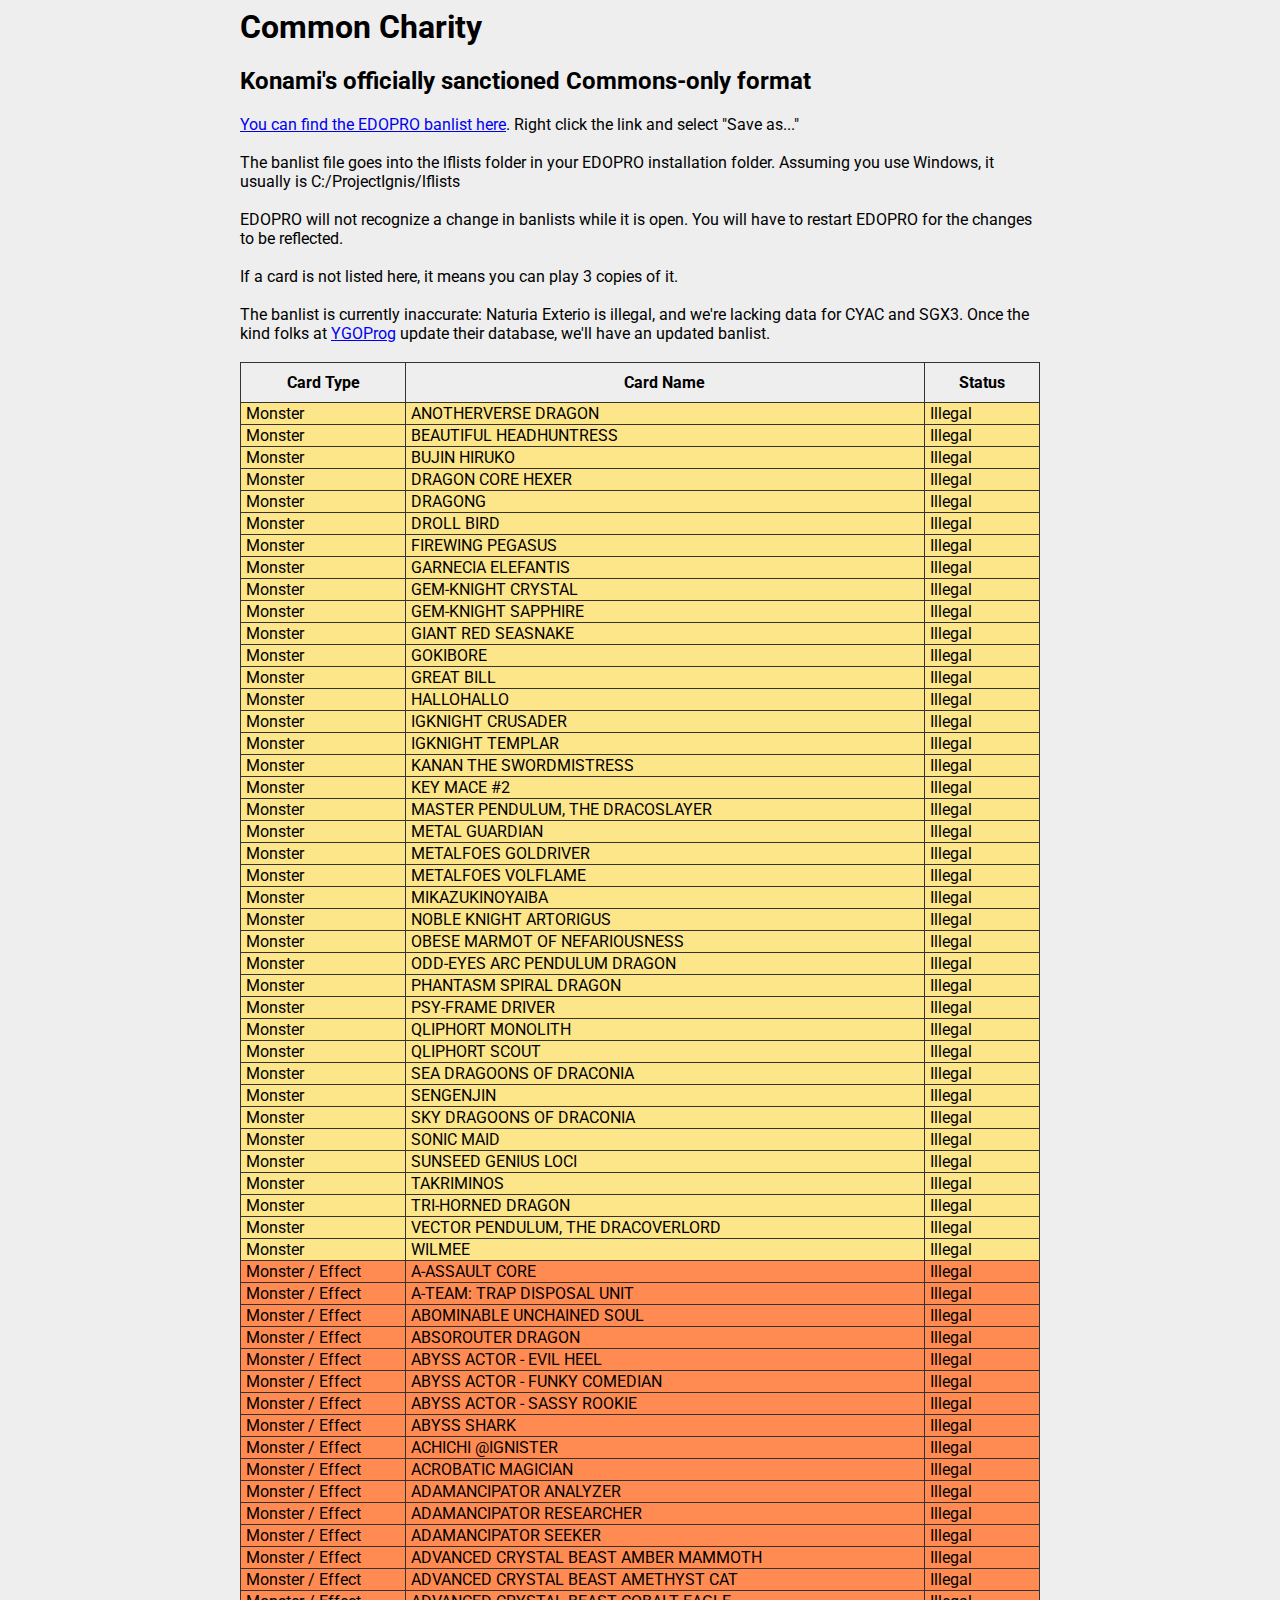
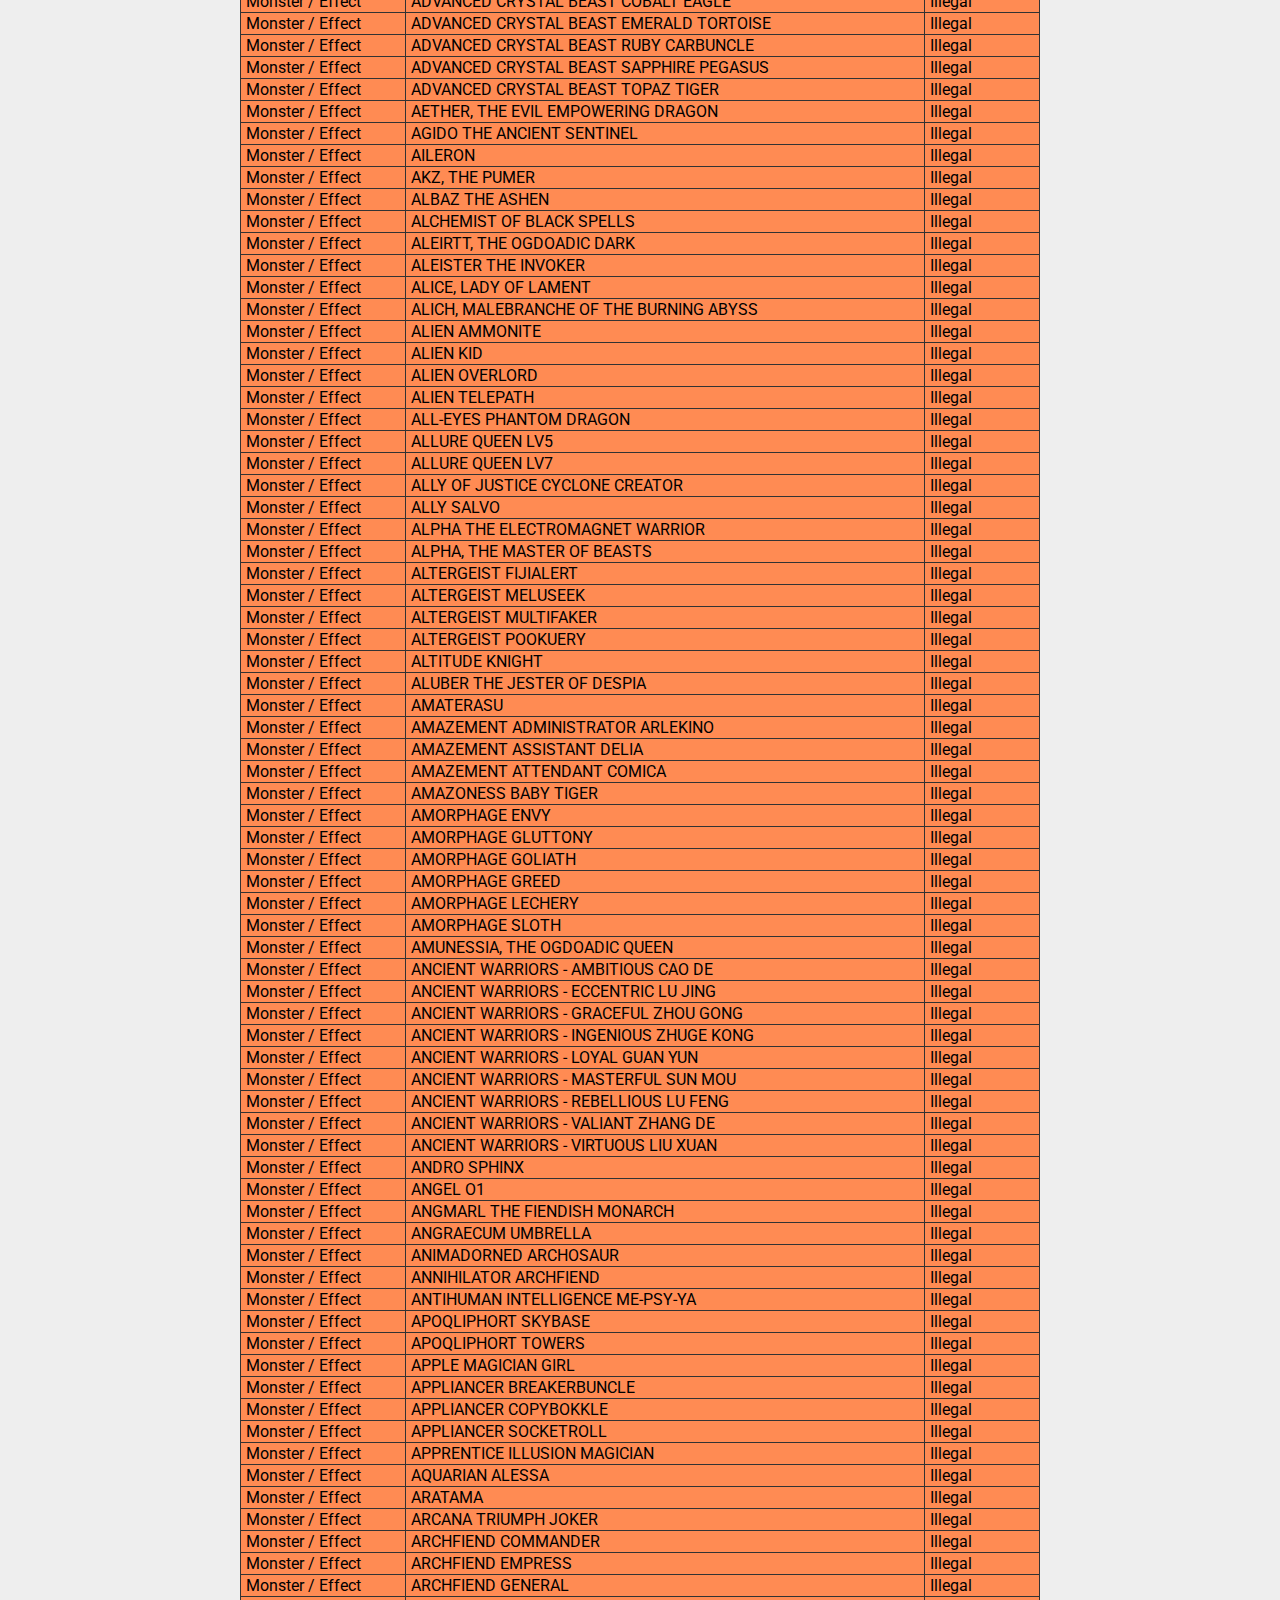
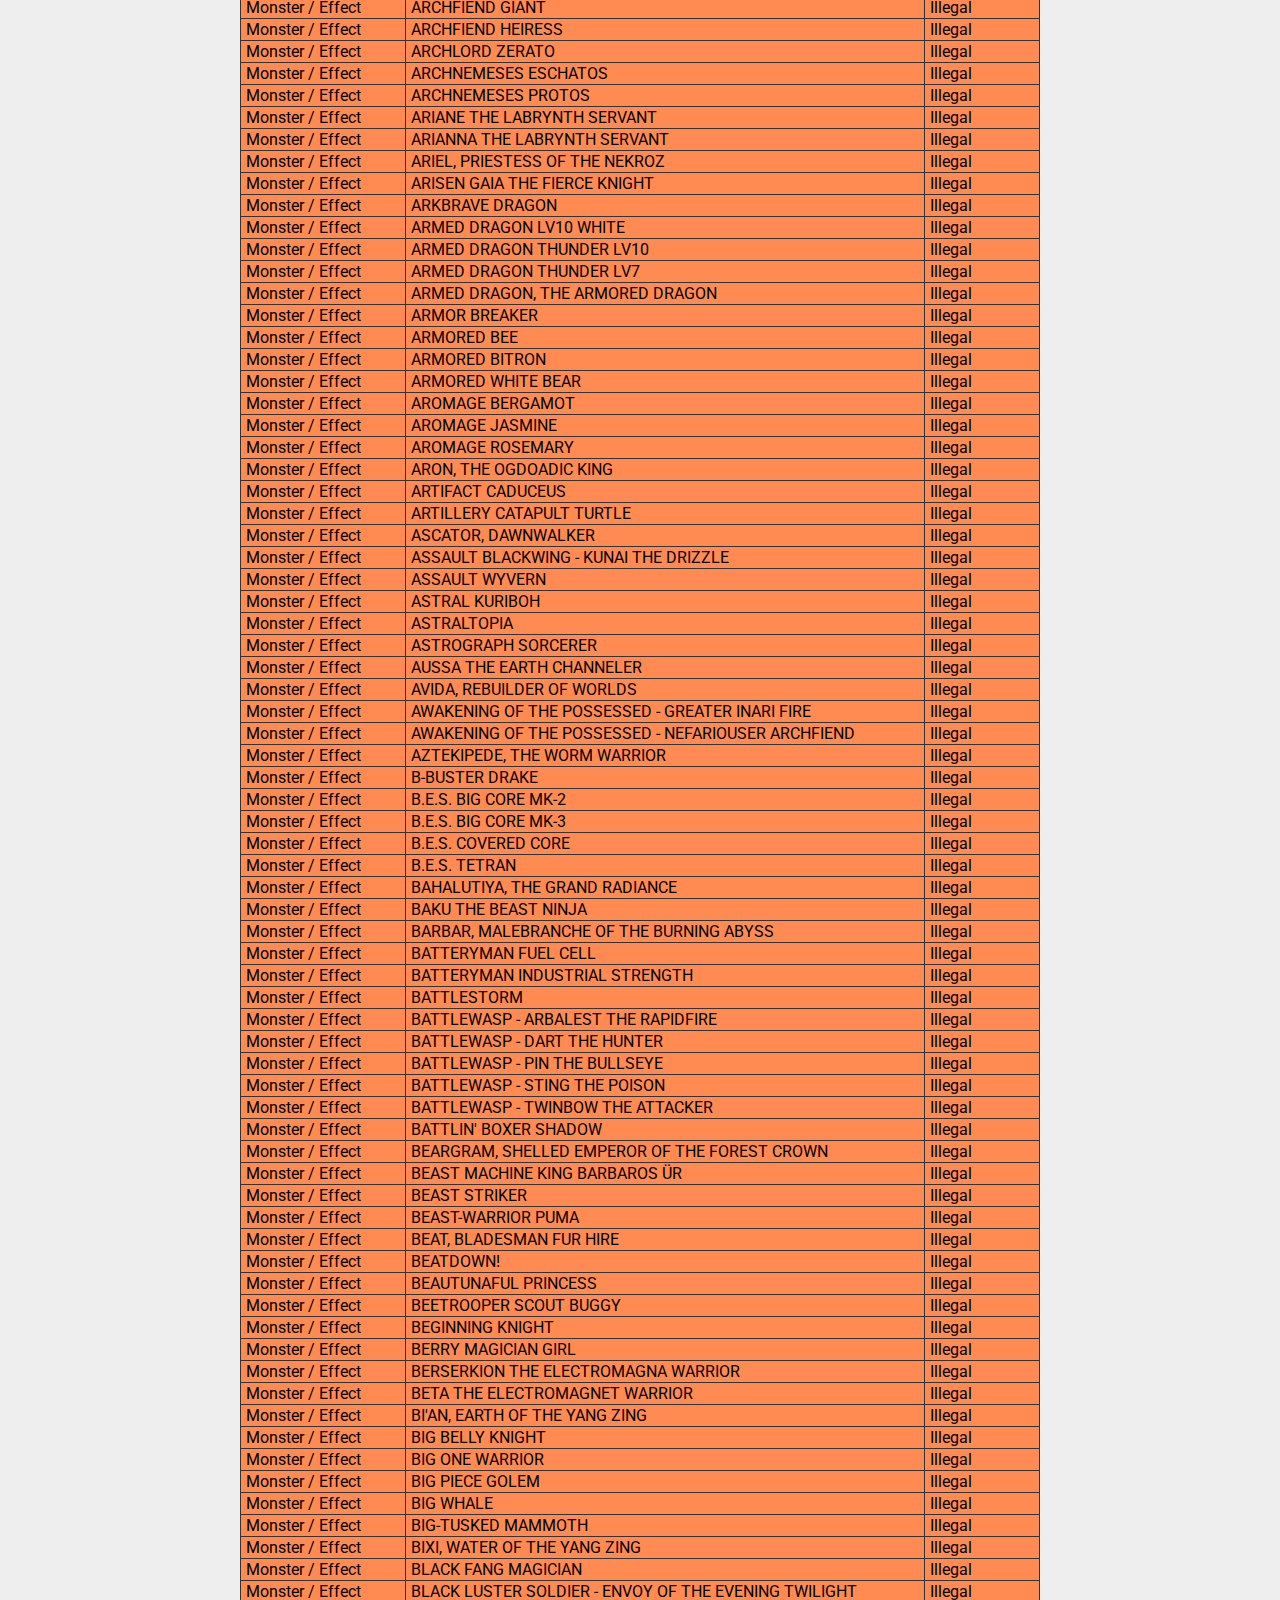
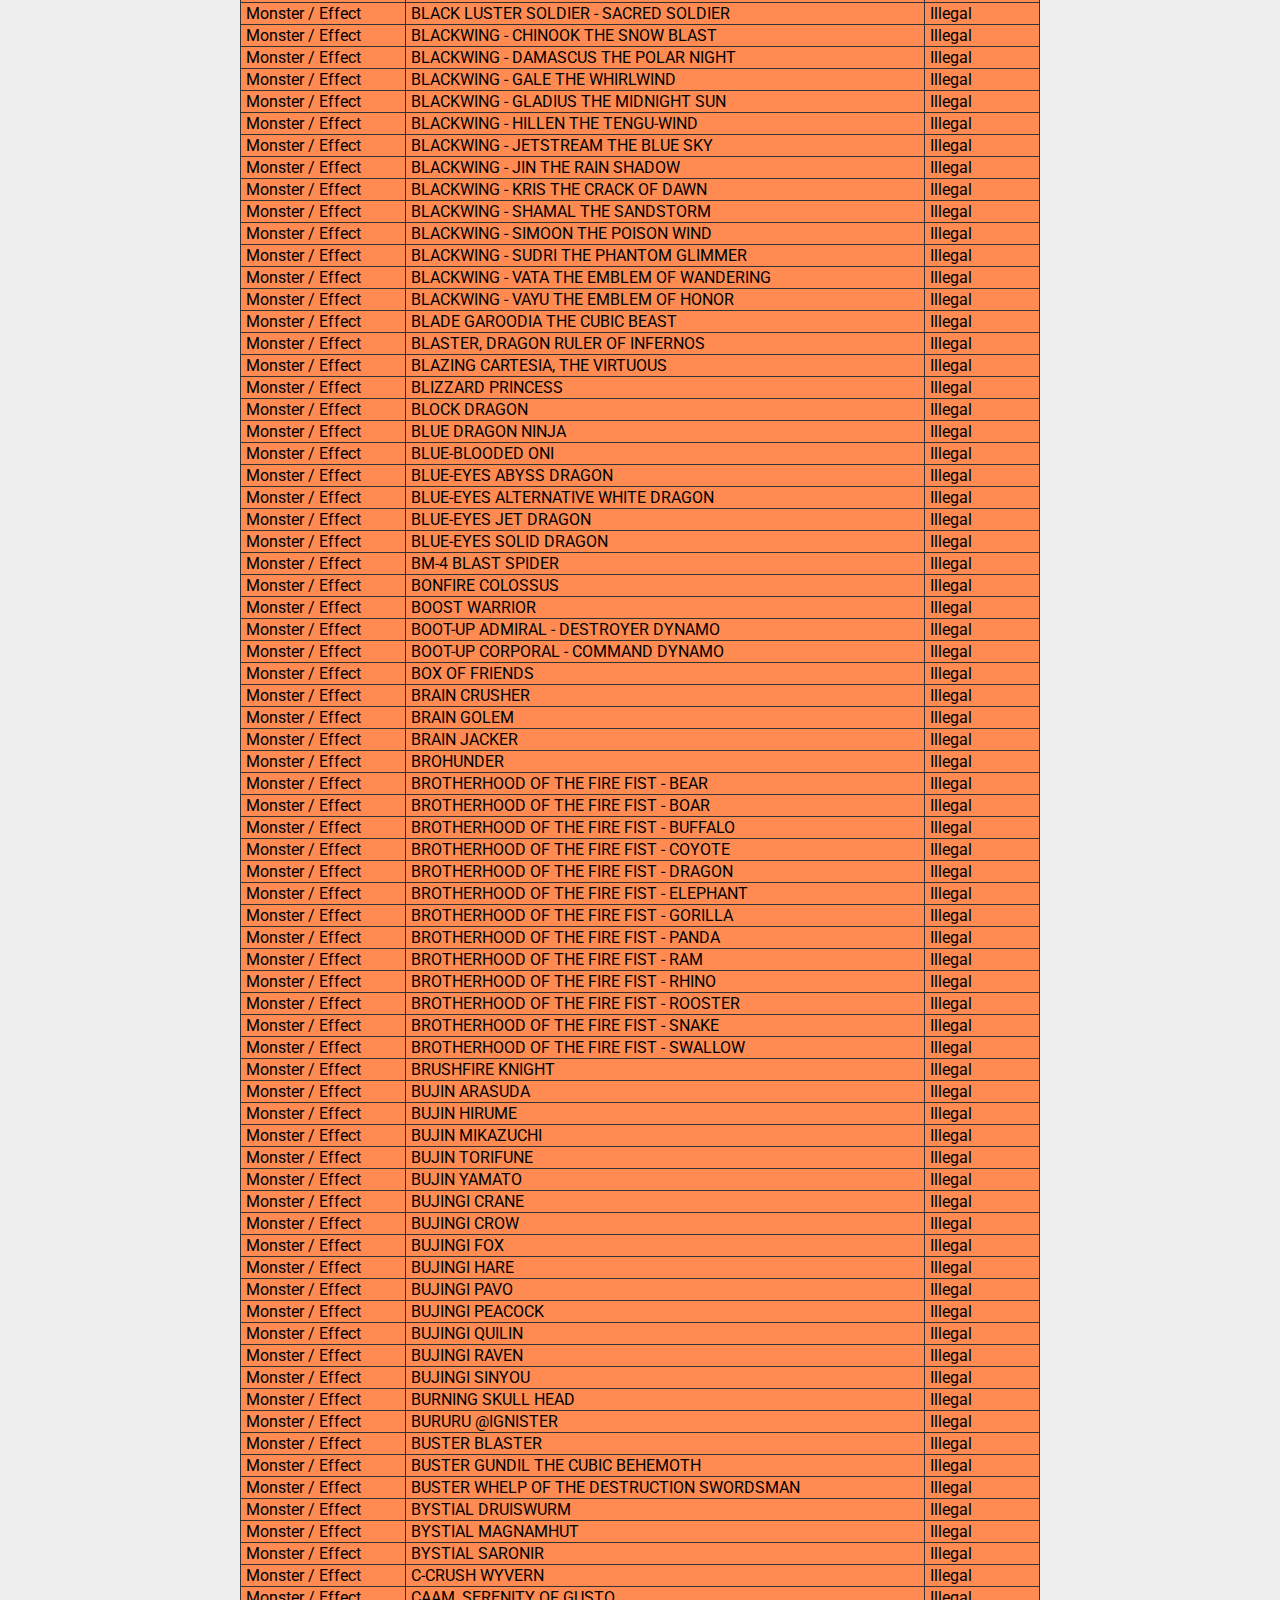
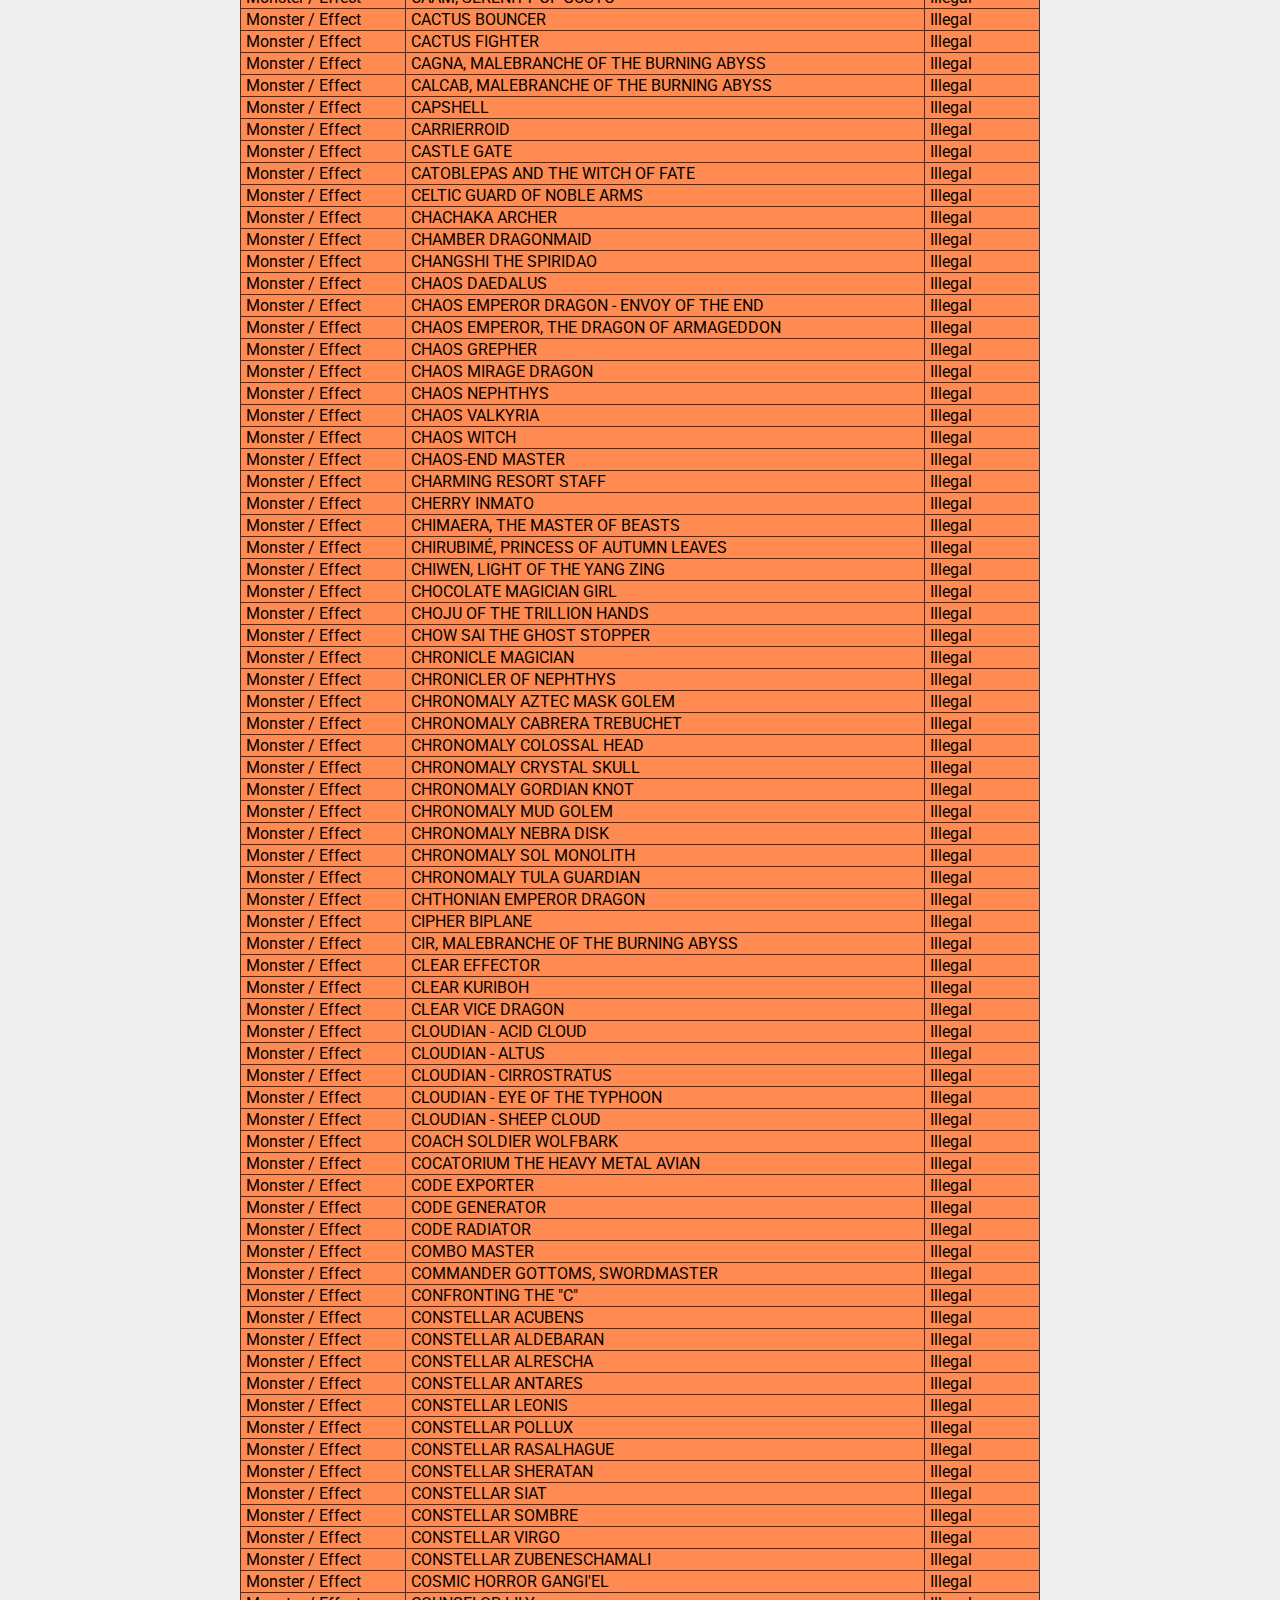
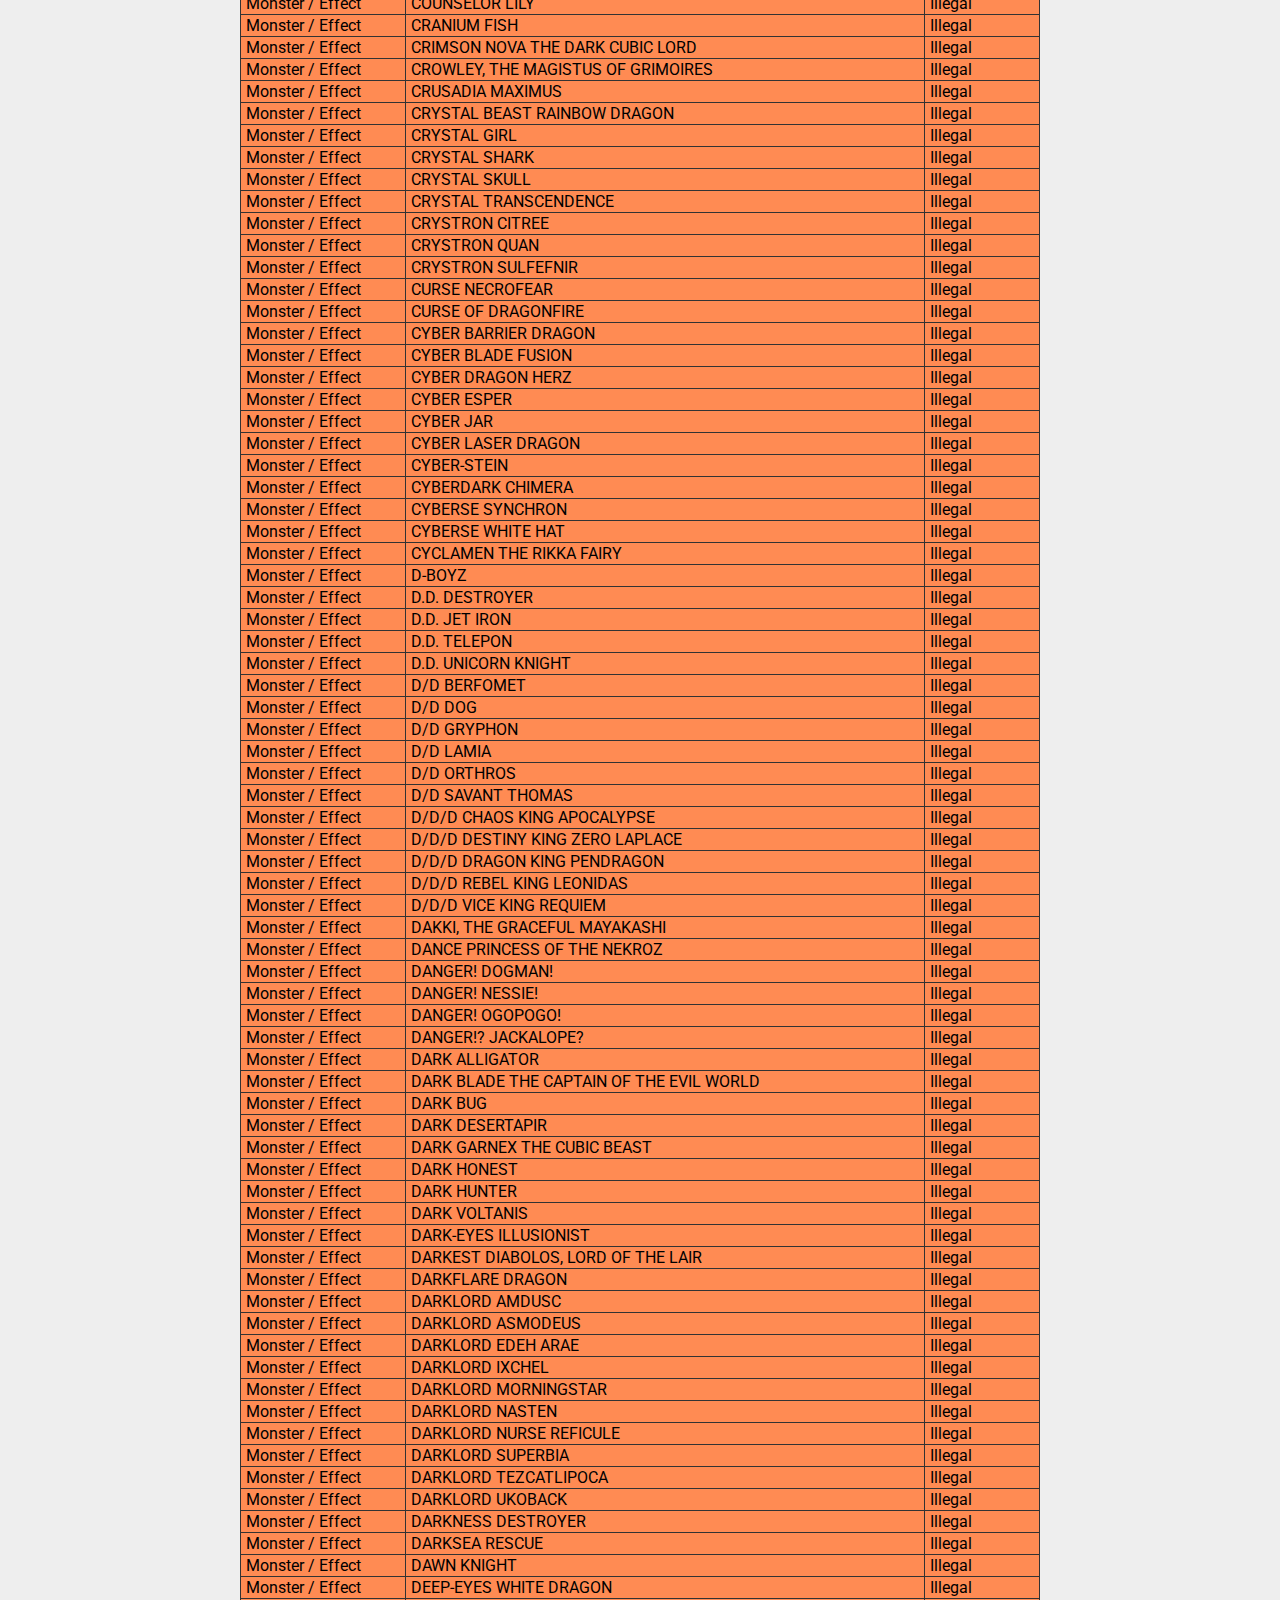
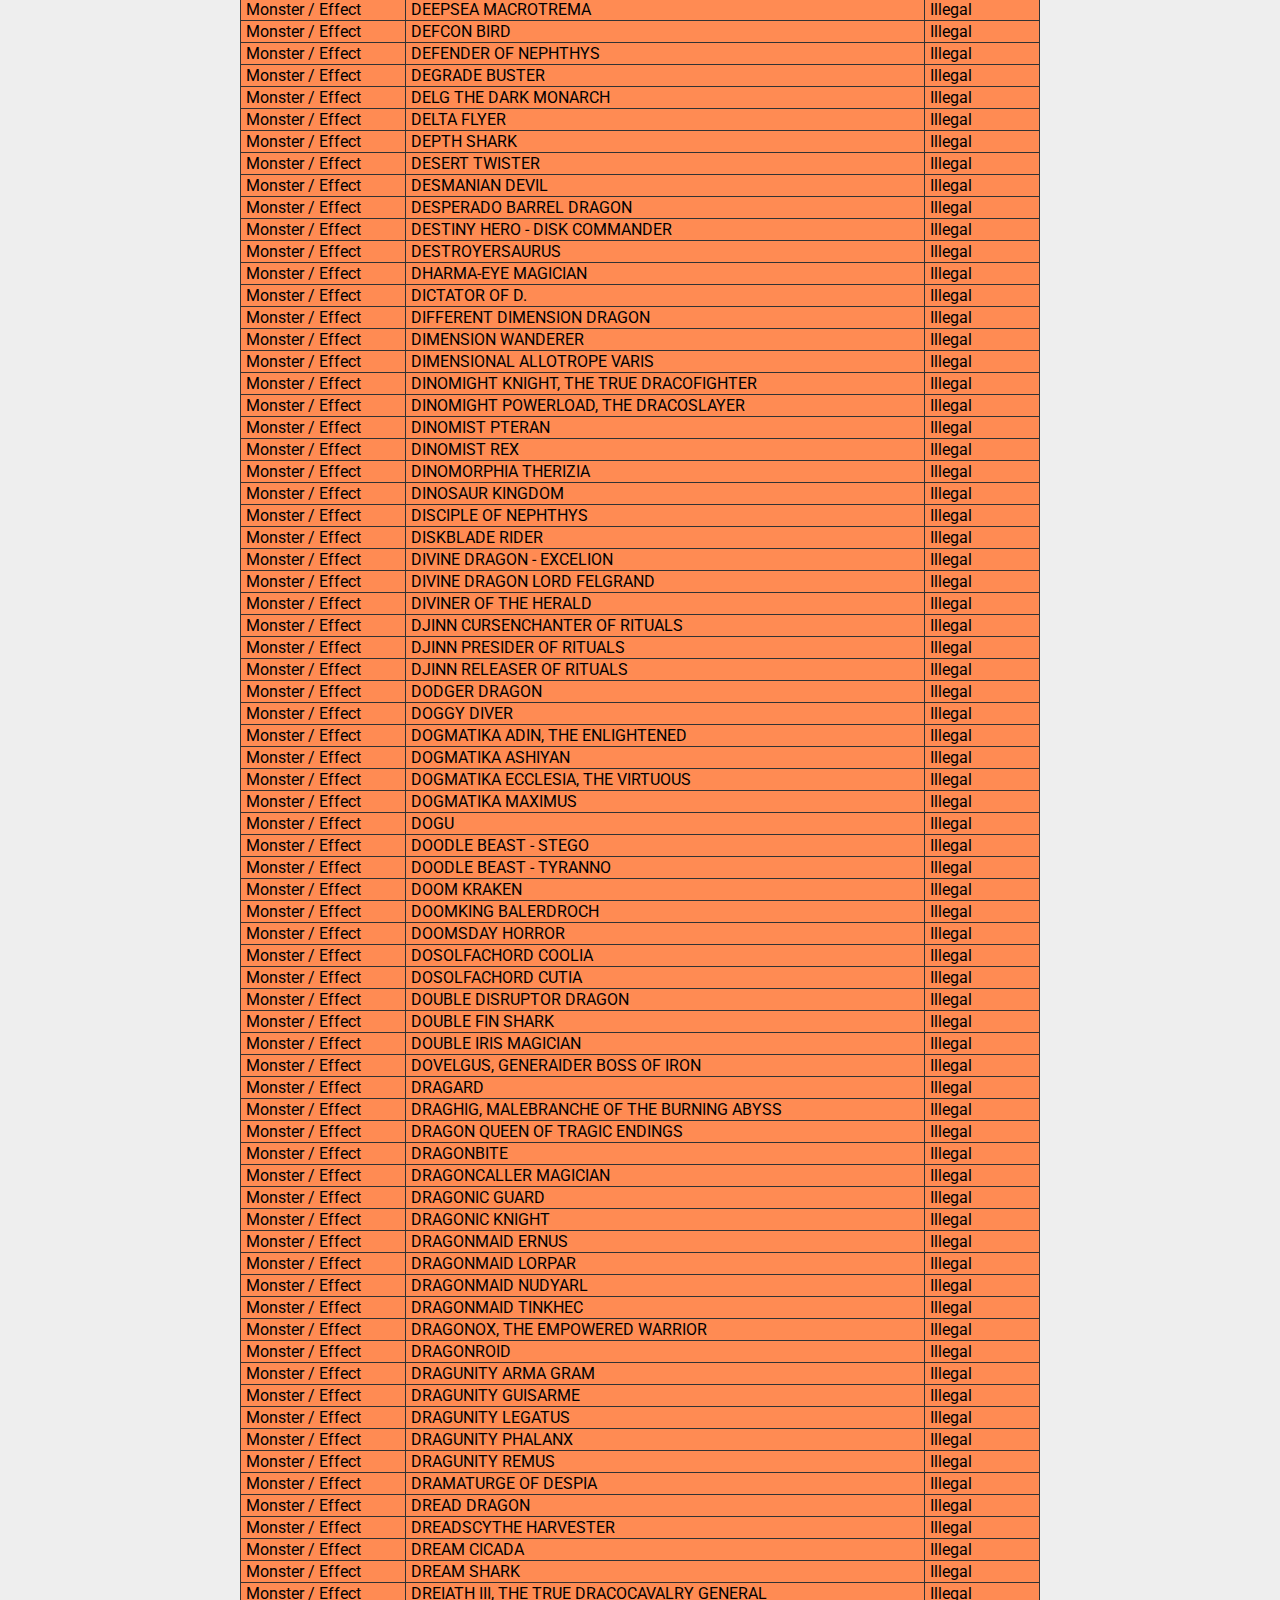
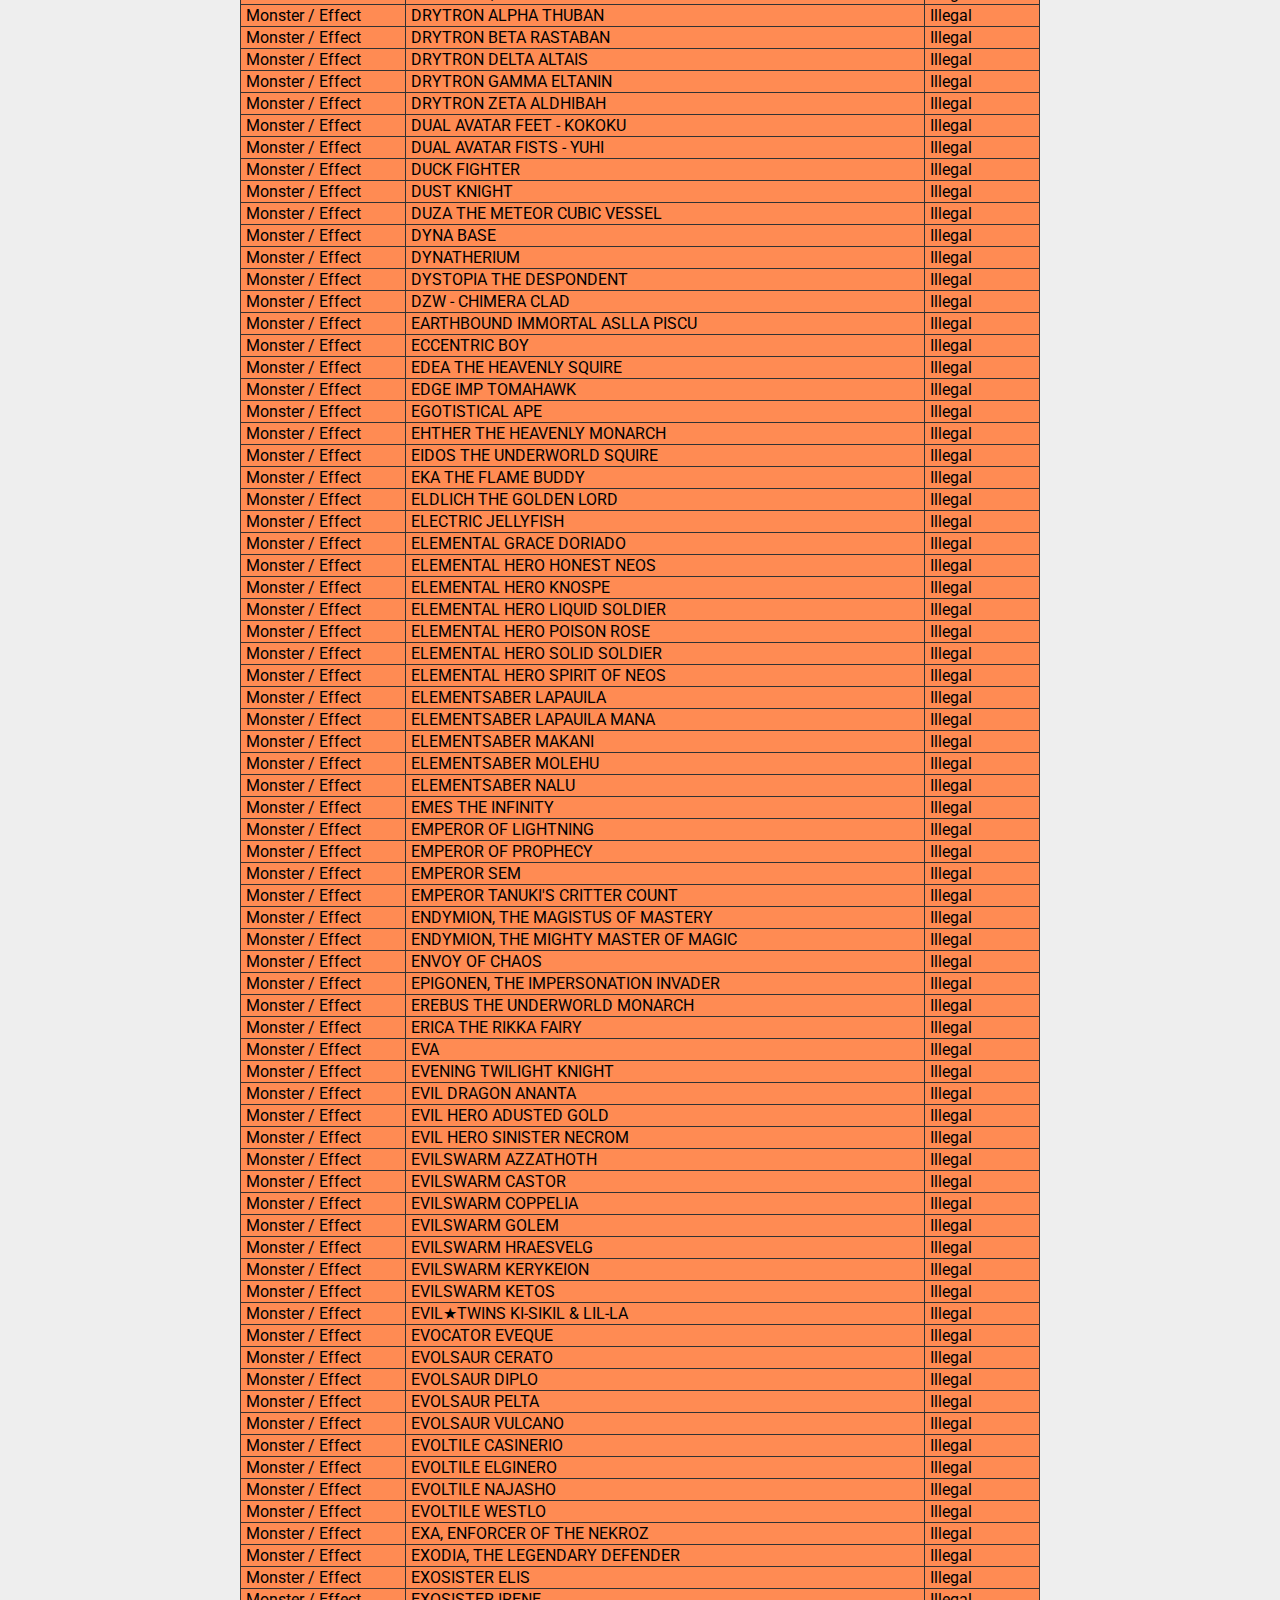
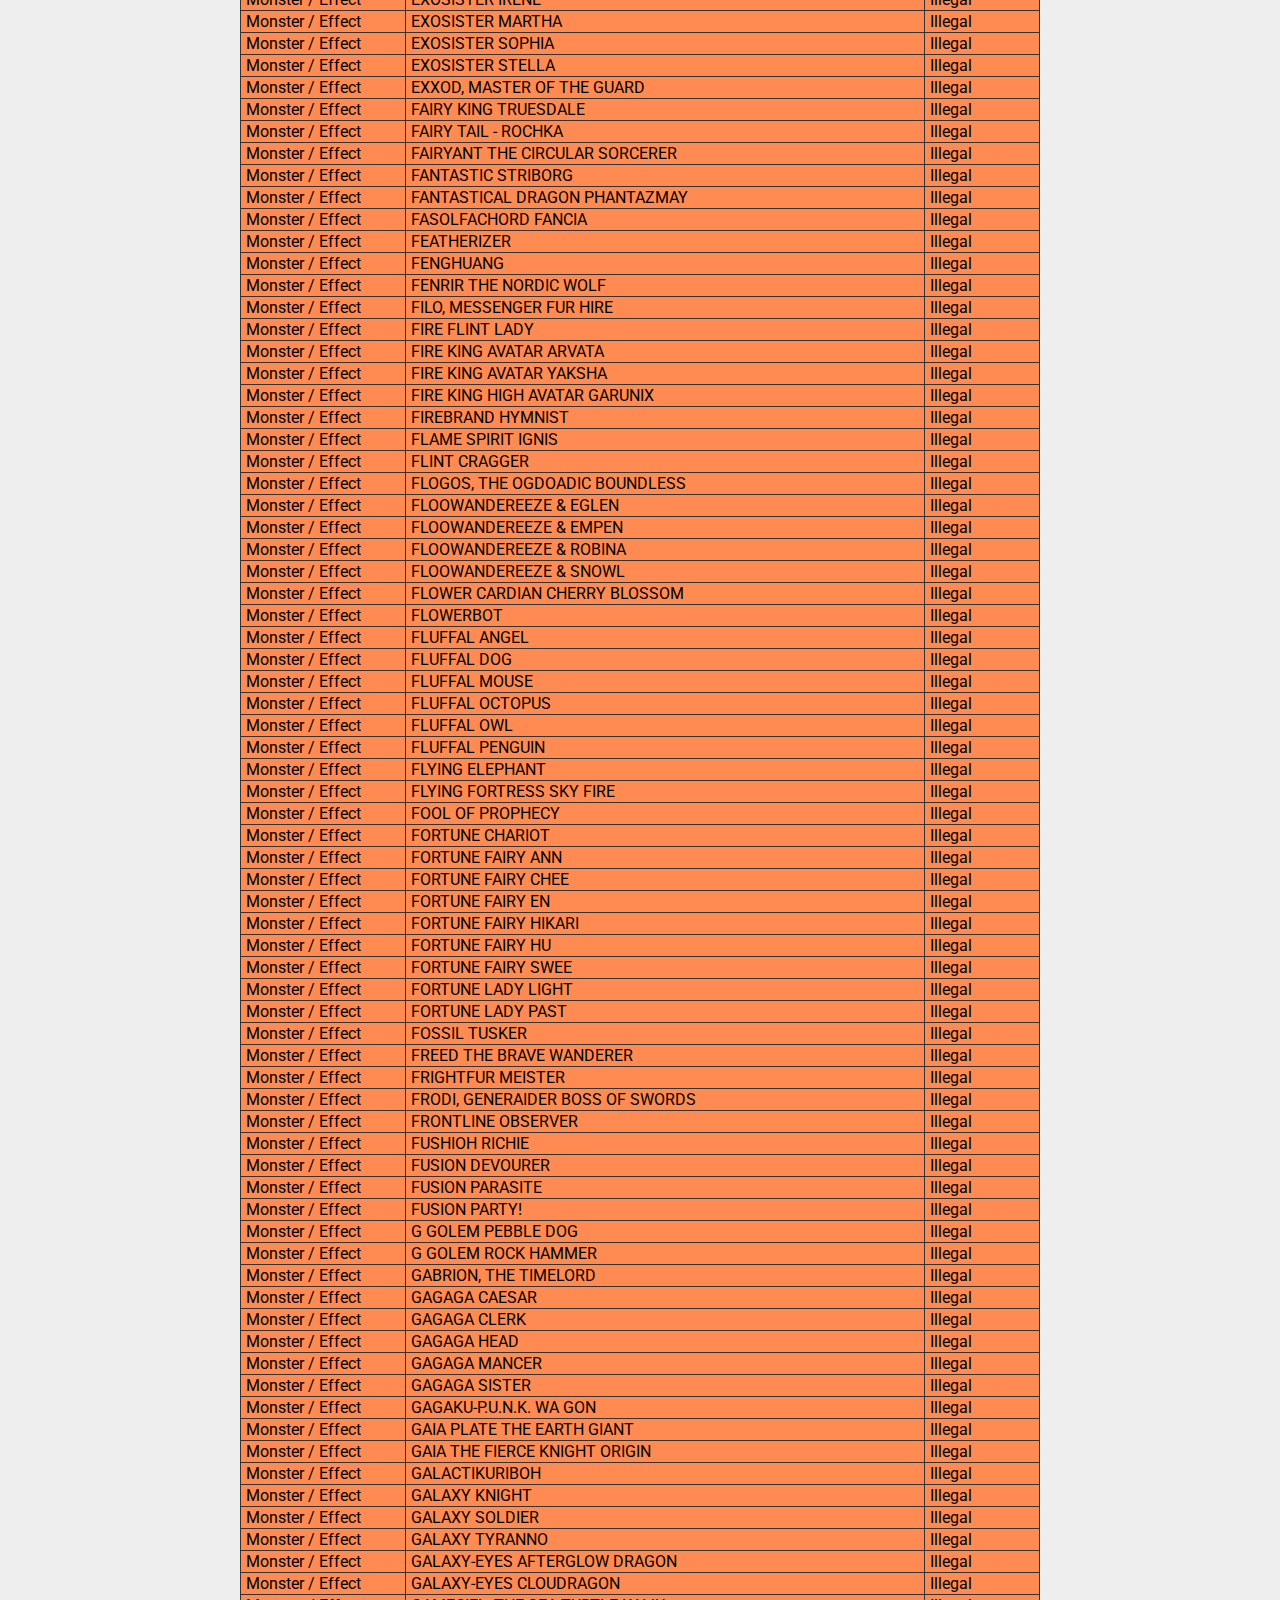
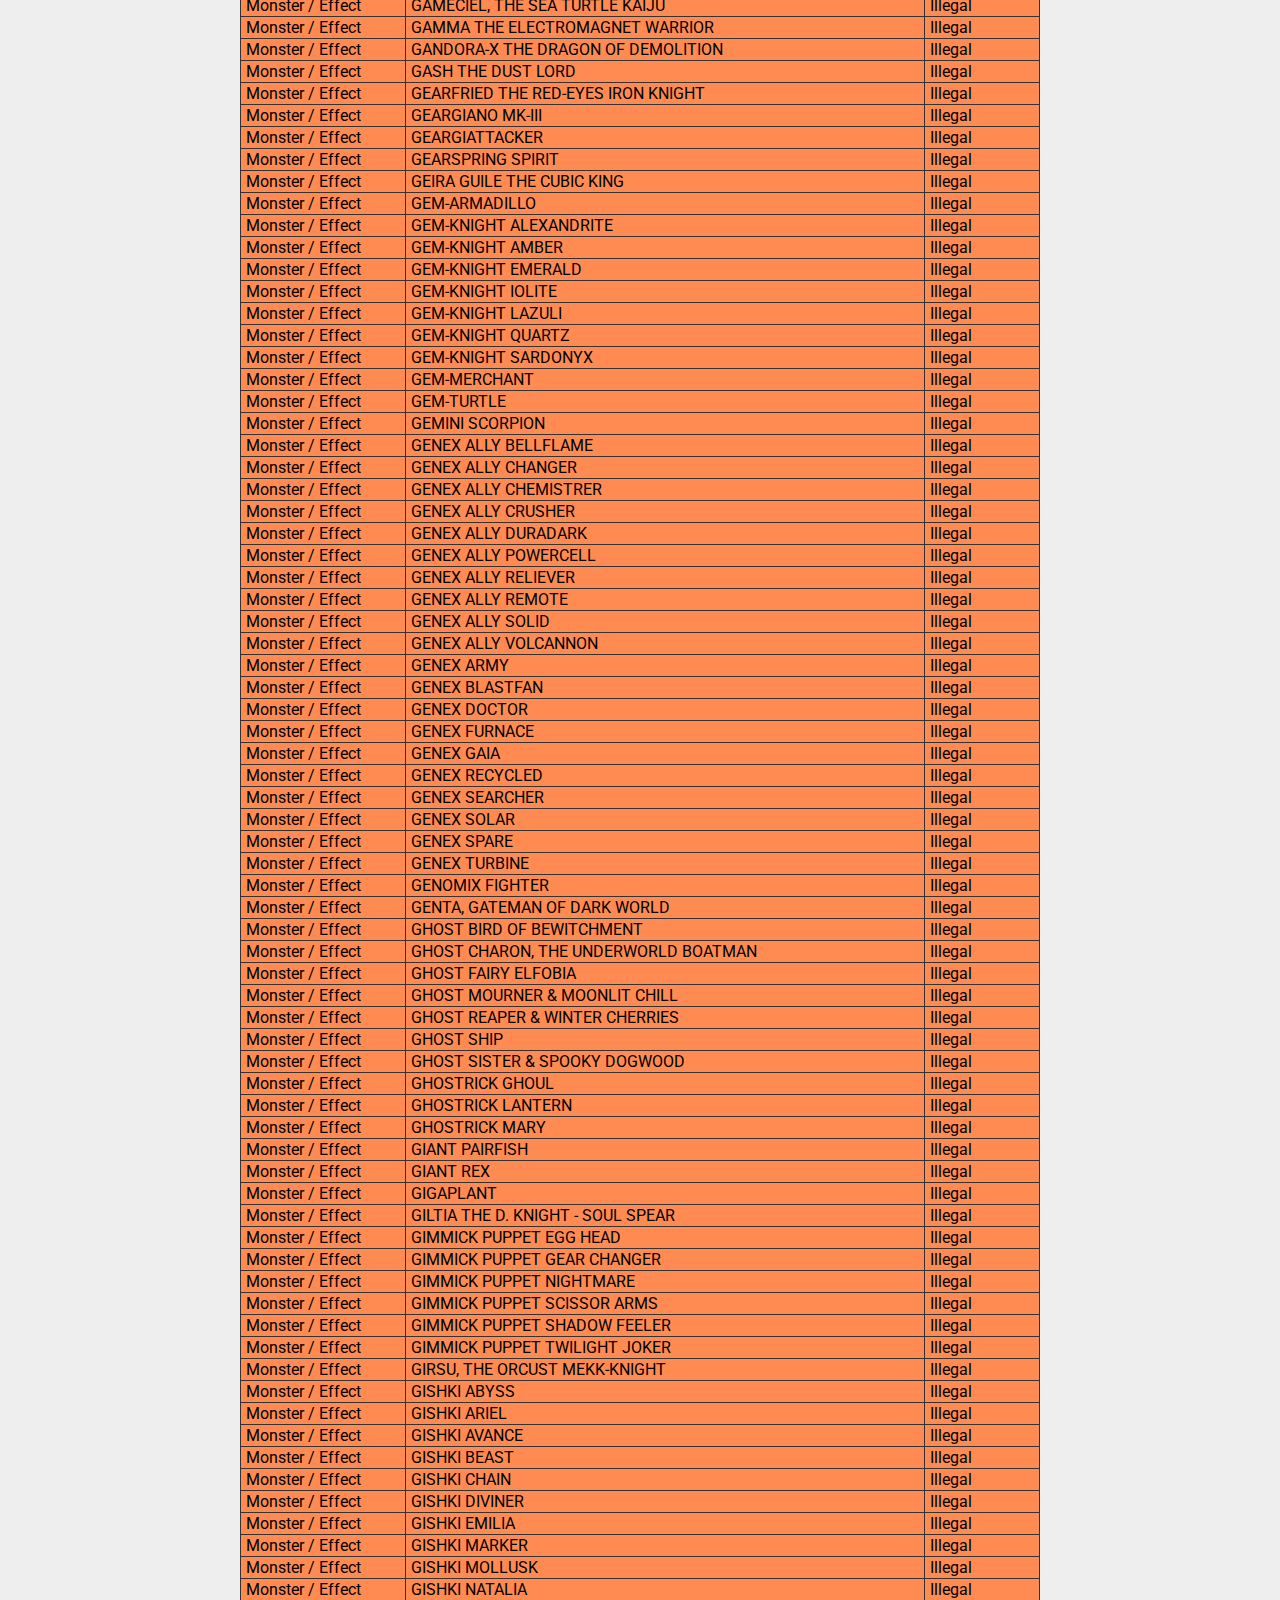
==== index.html @ 559e2112 "Added YGOPROG ad" ====
<html lang="en-US">
<head>
	<title>Common Charity Forbidden & Limited list</title>
	<link rel='stylesheet' id='yugioh-style-patch-css'  href='docs/yugioh.css' type='text/css' media='all' />
	<link rel="stylesheet" href="https://fonts.googleapis.com/css?family=Roboto">
</head>
<style>
body {
  background: #EEE;
  font-family: "Roboto", sans-serif;
}
.content {
  max-width: 800px;
  margin: auto;
}
table{
  border: 1px solid black;
  border-spacing: 0;
  border-collapse: collapse;	
}
</style>
<div class="content">
<h1>Common Charity</h1>
<h2>Konami's officially sanctioned Commons-only format</h2>

<a href="docs/lflist/common_charity.lflist.conf" download="cc">You can find the EDOPRO banlist here</a>. Right click the link and select "Save as..."

</br></br>
The banlist file goes into the lflists folder in your EDOPRO installation folder. Assuming you use Windows, it usually is C:/ProjectIgnis/lflists

</br></br>
EDOPRO will not recognize a change in banlists while it is open. You will have to restart EDOPRO for the changes to be reflected.

</br></br>
If a card is not listed here, it means you can play 3 copies of it.

</br></br>
The banlist is currently inaccurate: Naturia Exterio is illegal, and we're lacking data for CYAC and SGX3. Once the kind folks at <a href="ygoprog.com">YGOProg</a> update their database, we'll have an updated banlist.

</br></br><table class="cardlist centertable" align="center">
	<tr align="center" class="cardlist_atitle">
	  <td width="180" height="40"><strong>Card Type</strong></td>
	  <td width="600"><strong>Card Name</strong></td>
	  <td width="120" align="center"><strong>Status</strong></td>
	</tr><tr class="cardlist_monster">
    <td>Monster</td>
    <td>ANOTHERVERSE DRAGON</td>
    <td>Illegal</td>
</tr><tr class="cardlist_monster">
    <td>Monster</td>
    <td>BEAUTIFUL HEADHUNTRESS</td>
    <td>Illegal</td>
</tr><tr class="cardlist_monster">
    <td>Monster</td>
    <td>BUJIN HIRUKO</td>
    <td>Illegal</td>
</tr><tr class="cardlist_monster">
    <td>Monster</td>
    <td>DRAGON CORE HEXER</td>
    <td>Illegal</td>
</tr><tr class="cardlist_monster">
    <td>Monster</td>
    <td>DRAGONG</td>
    <td>Illegal</td>
</tr><tr class="cardlist_monster">
    <td>Monster</td>
    <td>DROLL BIRD</td>
    <td>Illegal</td>
</tr><tr class="cardlist_monster">
    <td>Monster</td>
    <td>FIREWING PEGASUS</td>
    <td>Illegal</td>
</tr><tr class="cardlist_monster">
    <td>Monster</td>
    <td>GARNECIA ELEFANTIS</td>
    <td>Illegal</td>
</tr><tr class="cardlist_monster">
    <td>Monster</td>
    <td>GEM-KNIGHT CRYSTAL</td>
    <td>Illegal</td>
</tr><tr class="cardlist_monster">
    <td>Monster</td>
    <td>GEM-KNIGHT SAPPHIRE</td>
    <td>Illegal</td>
</tr><tr class="cardlist_monster">
    <td>Monster</td>
    <td>GIANT RED SEASNAKE</td>
    <td>Illegal</td>
</tr><tr class="cardlist_monster">
    <td>Monster</td>
    <td>GOKIBORE</td>
    <td>Illegal</td>
</tr><tr class="cardlist_monster">
    <td>Monster</td>
    <td>GREAT BILL</td>
    <td>Illegal</td>
</tr><tr class="cardlist_monster">
    <td>Monster</td>
    <td>HALLOHALLO</td>
    <td>Illegal</td>
</tr><tr class="cardlist_monster">
    <td>Monster</td>
    <td>IGKNIGHT CRUSADER</td>
    <td>Illegal</td>
</tr><tr class="cardlist_monster">
    <td>Monster</td>
    <td>IGKNIGHT TEMPLAR</td>
    <td>Illegal</td>
</tr><tr class="cardlist_monster">
    <td>Monster</td>
    <td>KANAN THE SWORDMISTRESS</td>
    <td>Illegal</td>
</tr><tr class="cardlist_monster">
    <td>Monster</td>
    <td>KEY MACE #2</td>
    <td>Illegal</td>
</tr><tr class="cardlist_monster">
    <td>Monster</td>
    <td>MASTER PENDULUM, THE DRACOSLAYER</td>
    <td>Illegal</td>
</tr><tr class="cardlist_monster">
    <td>Monster</td>
    <td>METAL GUARDIAN</td>
    <td>Illegal</td>
</tr><tr class="cardlist_monster">
    <td>Monster</td>
    <td>METALFOES GOLDRIVER</td>
    <td>Illegal</td>
</tr><tr class="cardlist_monster">
    <td>Monster</td>
    <td>METALFOES VOLFLAME</td>
    <td>Illegal</td>
</tr><tr class="cardlist_monster">
    <td>Monster</td>
    <td>MIKAZUKINOYAIBA</td>
    <td>Illegal</td>
</tr><tr class="cardlist_monster">
    <td>Monster</td>
    <td>NOBLE KNIGHT ARTORIGUS</td>
    <td>Illegal</td>
</tr><tr class="cardlist_monster">
    <td>Monster</td>
    <td>OBESE MARMOT OF NEFARIOUSNESS</td>
    <td>Illegal</td>
</tr><tr class="cardlist_monster">
    <td>Monster</td>
    <td>ODD-EYES ARC PENDULUM DRAGON</td>
    <td>Illegal</td>
</tr><tr class="cardlist_monster">
    <td>Monster</td>
    <td>PHANTASM SPIRAL DRAGON</td>
    <td>Illegal</td>
</tr><tr class="cardlist_monster">
    <td>Monster</td>
    <td>PSY-FRAME DRIVER</td>
    <td>Illegal</td>
</tr><tr class="cardlist_monster">
    <td>Monster</td>
    <td>QLIPHORT MONOLITH</td>
    <td>Illegal</td>
</tr><tr class="cardlist_monster">
    <td>Monster</td>
    <td>QLIPHORT SCOUT</td>
    <td>Illegal</td>
</tr><tr class="cardlist_monster">
    <td>Monster</td>
    <td>SEA DRAGOONS OF DRACONIA</td>
    <td>Illegal</td>
</tr><tr class="cardlist_monster">
    <td>Monster</td>
    <td>SENGENJIN</td>
    <td>Illegal</td>
</tr><tr class="cardlist_monster">
    <td>Monster</td>
    <td>SKY DRAGOONS OF DRACONIA</td>
    <td>Illegal</td>
</tr><tr class="cardlist_monster">
    <td>Monster</td>
    <td>SONIC MAID</td>
    <td>Illegal</td>
</tr><tr class="cardlist_monster">
    <td>Monster</td>
    <td>SUNSEED GENIUS LOCI</td>
    <td>Illegal</td>
</tr><tr class="cardlist_monster">
    <td>Monster</td>
    <td>TAKRIMINOS</td>
    <td>Illegal</td>
</tr><tr class="cardlist_monster">
    <td>Monster</td>
    <td>TRI-HORNED DRAGON</td>
    <td>Illegal</td>
</tr><tr class="cardlist_monster">
    <td>Monster</td>
    <td>VECTOR PENDULUM, THE DRACOVERLORD</td>
    <td>Illegal</td>
</tr><tr class="cardlist_monster">
    <td>Monster</td>
    <td>WILMEE</td>
    <td>Illegal</td>
</tr><tr class="cardlist_effect">
    <td>Monster / Effect</td>
    <td>A-ASSAULT CORE</td>
    <td>Illegal</td>
</tr><tr class="cardlist_effect">
    <td>Monster / Effect</td>
    <td>A-TEAM: TRAP DISPOSAL UNIT</td>
    <td>Illegal</td>
</tr><tr class="cardlist_effect">
    <td>Monster / Effect</td>
    <td>ABOMINABLE UNCHAINED SOUL</td>
    <td>Illegal</td>
</tr><tr class="cardlist_effect">
    <td>Monster / Effect</td>
    <td>ABSOROUTER DRAGON</td>
    <td>Illegal</td>
</tr><tr class="cardlist_effect">
    <td>Monster / Effect</td>
    <td>ABYSS ACTOR - EVIL HEEL</td>
    <td>Illegal</td>
</tr><tr class="cardlist_effect">
    <td>Monster / Effect</td>
    <td>ABYSS ACTOR - FUNKY COMEDIAN</td>
    <td>Illegal</td>
</tr><tr class="cardlist_effect">
    <td>Monster / Effect</td>
    <td>ABYSS ACTOR - SASSY ROOKIE</td>
    <td>Illegal</td>
</tr><tr class="cardlist_effect">
    <td>Monster / Effect</td>
    <td>ABYSS SHARK</td>
    <td>Illegal</td>
</tr><tr class="cardlist_effect">
    <td>Monster / Effect</td>
    <td>ACHICHI @IGNISTER</td>
    <td>Illegal</td>
</tr><tr class="cardlist_effect">
    <td>Monster / Effect</td>
    <td>ACROBATIC MAGICIAN</td>
    <td>Illegal</td>
</tr><tr class="cardlist_effect">
    <td>Monster / Effect</td>
    <td>ADAMANCIPATOR ANALYZER</td>
    <td>Illegal</td>
</tr><tr class="cardlist_effect">
    <td>Monster / Effect</td>
    <td>ADAMANCIPATOR RESEARCHER</td>
    <td>Illegal</td>
</tr><tr class="cardlist_effect">
    <td>Monster / Effect</td>
    <td>ADAMANCIPATOR SEEKER</td>
    <td>Illegal</td>
</tr><tr class="cardlist_effect">
    <td>Monster / Effect</td>
    <td>ADVANCED CRYSTAL BEAST AMBER MAMMOTH</td>
    <td>Illegal</td>
</tr><tr class="cardlist_effect">
    <td>Monster / Effect</td>
    <td>ADVANCED CRYSTAL BEAST AMETHYST CAT</td>
    <td>Illegal</td>
</tr><tr class="cardlist_effect">
    <td>Monster / Effect</td>
    <td>ADVANCED CRYSTAL BEAST COBALT EAGLE</td>
    <td>Illegal</td>
</tr><tr class="cardlist_effect">
    <td>Monster / Effect</td>
    <td>ADVANCED CRYSTAL BEAST EMERALD TORTOISE</td>
    <td>Illegal</td>
</tr><tr class="cardlist_effect">
    <td>Monster / Effect</td>
    <td>ADVANCED CRYSTAL BEAST RUBY CARBUNCLE</td>
    <td>Illegal</td>
</tr><tr class="cardlist_effect">
    <td>Monster / Effect</td>
    <td>ADVANCED CRYSTAL BEAST SAPPHIRE PEGASUS</td>
    <td>Illegal</td>
</tr><tr class="cardlist_effect">
    <td>Monster / Effect</td>
    <td>ADVANCED CRYSTAL BEAST TOPAZ TIGER</td>
    <td>Illegal</td>
</tr><tr class="cardlist_effect">
    <td>Monster / Effect</td>
    <td>AETHER, THE EVIL EMPOWERING DRAGON</td>
    <td>Illegal</td>
</tr><tr class="cardlist_effect">
    <td>Monster / Effect</td>
    <td>AGIDO THE ANCIENT SENTINEL</td>
    <td>Illegal</td>
</tr><tr class="cardlist_effect">
    <td>Monster / Effect</td>
    <td>AILERON</td>
    <td>Illegal</td>
</tr><tr class="cardlist_effect">
    <td>Monster / Effect</td>
    <td>AKZ, THE PUMER</td>
    <td>Illegal</td>
</tr><tr class="cardlist_effect">
    <td>Monster / Effect</td>
    <td>ALBAZ THE ASHEN</td>
    <td>Illegal</td>
</tr><tr class="cardlist_effect">
    <td>Monster / Effect</td>
    <td>ALCHEMIST OF BLACK SPELLS</td>
    <td>Illegal</td>
</tr><tr class="cardlist_effect">
    <td>Monster / Effect</td>
    <td>ALEIRTT, THE OGDOADIC DARK</td>
    <td>Illegal</td>
</tr><tr class="cardlist_effect">
    <td>Monster / Effect</td>
    <td>ALEISTER THE INVOKER</td>
    <td>Illegal</td>
</tr><tr class="cardlist_effect">
    <td>Monster / Effect</td>
    <td>ALICE, LADY OF LAMENT</td>
    <td>Illegal</td>
</tr><tr class="cardlist_effect">
    <td>Monster / Effect</td>
    <td>ALICH, MALEBRANCHE OF THE BURNING ABYSS</td>
    <td>Illegal</td>
</tr><tr class="cardlist_effect">
    <td>Monster / Effect</td>
    <td>ALIEN AMMONITE</td>
    <td>Illegal</td>
</tr><tr class="cardlist_effect">
    <td>Monster / Effect</td>
    <td>ALIEN KID</td>
    <td>Illegal</td>
</tr><tr class="cardlist_effect">
    <td>Monster / Effect</td>
    <td>ALIEN OVERLORD</td>
    <td>Illegal</td>
</tr><tr class="cardlist_effect">
    <td>Monster / Effect</td>
    <td>ALIEN TELEPATH</td>
    <td>Illegal</td>
</tr><tr class="cardlist_effect">
    <td>Monster / Effect</td>
    <td>ALL-EYES PHANTOM DRAGON</td>
    <td>Illegal</td>
</tr><tr class="cardlist_effect">
    <td>Monster / Effect</td>
    <td>ALLURE QUEEN LV5</td>
    <td>Illegal</td>
</tr><tr class="cardlist_effect">
    <td>Monster / Effect</td>
    <td>ALLURE QUEEN LV7</td>
    <td>Illegal</td>
</tr><tr class="cardlist_effect">
    <td>Monster / Effect</td>
    <td>ALLY OF JUSTICE CYCLONE CREATOR</td>
    <td>Illegal</td>
</tr><tr class="cardlist_effect">
    <td>Monster / Effect</td>
    <td>ALLY SALVO</td>
    <td>Illegal</td>
</tr><tr class="cardlist_effect">
    <td>Monster / Effect</td>
    <td>ALPHA THE ELECTROMAGNET WARRIOR</td>
    <td>Illegal</td>
</tr><tr class="cardlist_effect">
    <td>Monster / Effect</td>
    <td>ALPHA, THE MASTER OF BEASTS</td>
    <td>Illegal</td>
</tr><tr class="cardlist_effect">
    <td>Monster / Effect</td>
    <td>ALTERGEIST FIJIALERT</td>
    <td>Illegal</td>
</tr><tr class="cardlist_effect">
    <td>Monster / Effect</td>
    <td>ALTERGEIST MELUSEEK</td>
    <td>Illegal</td>
</tr><tr class="cardlist_effect">
    <td>Monster / Effect</td>
    <td>ALTERGEIST MULTIFAKER</td>
    <td>Illegal</td>
</tr><tr class="cardlist_effect">
    <td>Monster / Effect</td>
    <td>ALTERGEIST POOKUERY</td>
    <td>Illegal</td>
</tr><tr class="cardlist_effect">
    <td>Monster / Effect</td>
    <td>ALTITUDE KNIGHT</td>
    <td>Illegal</td>
</tr><tr class="cardlist_effect">
    <td>Monster / Effect</td>
    <td>ALUBER THE JESTER OF DESPIA</td>
    <td>Illegal</td>
</tr><tr class="cardlist_effect">
    <td>Monster / Effect</td>
    <td>AMATERASU</td>
    <td>Illegal</td>
</tr><tr class="cardlist_effect">
    <td>Monster / Effect</td>
    <td>AMAZEMENT ADMINISTRATOR ARLEKINO</td>
    <td>Illegal</td>
</tr><tr class="cardlist_effect">
    <td>Monster / Effect</td>
    <td>AMAZEMENT ASSISTANT DELIA</td>
    <td>Illegal</td>
</tr><tr class="cardlist_effect">
    <td>Monster / Effect</td>
    <td>AMAZEMENT ATTENDANT COMICA</td>
    <td>Illegal</td>
</tr><tr class="cardlist_effect">
    <td>Monster / Effect</td>
    <td>AMAZONESS BABY TIGER</td>
    <td>Illegal</td>
</tr><tr class="cardlist_effect">
    <td>Monster / Effect</td>
    <td>AMORPHAGE ENVY</td>
    <td>Illegal</td>
</tr><tr class="cardlist_effect">
    <td>Monster / Effect</td>
    <td>AMORPHAGE GLUTTONY</td>
    <td>Illegal</td>
</tr><tr class="cardlist_effect">
    <td>Monster / Effect</td>
    <td>AMORPHAGE GOLIATH</td>
    <td>Illegal</td>
</tr><tr class="cardlist_effect">
    <td>Monster / Effect</td>
    <td>AMORPHAGE GREED</td>
    <td>Illegal</td>
</tr><tr class="cardlist_effect">
    <td>Monster / Effect</td>
    <td>AMORPHAGE LECHERY</td>
    <td>Illegal</td>
</tr><tr class="cardlist_effect">
    <td>Monster / Effect</td>
    <td>AMORPHAGE SLOTH</td>
    <td>Illegal</td>
</tr><tr class="cardlist_effect">
    <td>Monster / Effect</td>
    <td>AMUNESSIA, THE OGDOADIC QUEEN</td>
    <td>Illegal</td>
</tr><tr class="cardlist_effect">
    <td>Monster / Effect</td>
    <td>ANCIENT WARRIORS - AMBITIOUS CAO DE</td>
    <td>Illegal</td>
</tr><tr class="cardlist_effect">
    <td>Monster / Effect</td>
    <td>ANCIENT WARRIORS - ECCENTRIC LU JING</td>
    <td>Illegal</td>
</tr><tr class="cardlist_effect">
    <td>Monster / Effect</td>
    <td>ANCIENT WARRIORS - GRACEFUL ZHOU GONG</td>
    <td>Illegal</td>
</tr><tr class="cardlist_effect">
    <td>Monster / Effect</td>
    <td>ANCIENT WARRIORS - INGENIOUS ZHUGE KONG</td>
    <td>Illegal</td>
</tr><tr class="cardlist_effect">
    <td>Monster / Effect</td>
    <td>ANCIENT WARRIORS - LOYAL GUAN YUN</td>
    <td>Illegal</td>
</tr><tr class="cardlist_effect">
    <td>Monster / Effect</td>
    <td>ANCIENT WARRIORS - MASTERFUL SUN MOU</td>
    <td>Illegal</td>
</tr><tr class="cardlist_effect">
    <td>Monster / Effect</td>
    <td>ANCIENT WARRIORS - REBELLIOUS LU FENG</td>
    <td>Illegal</td>
</tr><tr class="cardlist_effect">
    <td>Monster / Effect</td>
    <td>ANCIENT WARRIORS - VALIANT ZHANG DE</td>
    <td>Illegal</td>
</tr><tr class="cardlist_effect">
    <td>Monster / Effect</td>
    <td>ANCIENT WARRIORS - VIRTUOUS LIU XUAN</td>
    <td>Illegal</td>
</tr><tr class="cardlist_effect">
    <td>Monster / Effect</td>
    <td>ANDRO SPHINX</td>
    <td>Illegal</td>
</tr><tr class="cardlist_effect">
    <td>Monster / Effect</td>
    <td>ANGEL O1</td>
    <td>Illegal</td>
</tr><tr class="cardlist_effect">
    <td>Monster / Effect</td>
    <td>ANGMARL THE FIENDISH MONARCH</td>
    <td>Illegal</td>
</tr><tr class="cardlist_effect">
    <td>Monster / Effect</td>
    <td>ANGRAECUM UMBRELLA</td>
    <td>Illegal</td>
</tr><tr class="cardlist_effect">
    <td>Monster / Effect</td>
    <td>ANIMADORNED ARCHOSAUR</td>
    <td>Illegal</td>
</tr><tr class="cardlist_effect">
    <td>Monster / Effect</td>
    <td>ANNIHILATOR ARCHFIEND</td>
    <td>Illegal</td>
</tr><tr class="cardlist_effect">
    <td>Monster / Effect</td>
    <td>ANTIHUMAN INTELLIGENCE ME-PSY-YA</td>
    <td>Illegal</td>
</tr><tr class="cardlist_effect">
    <td>Monster / Effect</td>
    <td>APOQLIPHORT SKYBASE</td>
    <td>Illegal</td>
</tr><tr class="cardlist_effect">
    <td>Monster / Effect</td>
    <td>APOQLIPHORT TOWERS</td>
    <td>Illegal</td>
</tr><tr class="cardlist_effect">
    <td>Monster / Effect</td>
    <td>APPLE MAGICIAN GIRL</td>
    <td>Illegal</td>
</tr><tr class="cardlist_effect">
    <td>Monster / Effect</td>
    <td>APPLIANCER BREAKERBUNCLE</td>
    <td>Illegal</td>
</tr><tr class="cardlist_effect">
    <td>Monster / Effect</td>
    <td>APPLIANCER COPYBOKKLE</td>
    <td>Illegal</td>
</tr><tr class="cardlist_effect">
    <td>Monster / Effect</td>
    <td>APPLIANCER SOCKETROLL</td>
    <td>Illegal</td>
</tr><tr class="cardlist_effect">
    <td>Monster / Effect</td>
    <td>APPRENTICE ILLUSION MAGICIAN</td>
    <td>Illegal</td>
</tr><tr class="cardlist_effect">
    <td>Monster / Effect</td>
    <td>AQUARIAN ALESSA</td>
    <td>Illegal</td>
</tr><tr class="cardlist_effect">
    <td>Monster / Effect</td>
    <td>ARATAMA</td>
    <td>Illegal</td>
</tr><tr class="cardlist_effect">
    <td>Monster / Effect</td>
    <td>ARCANA TRIUMPH JOKER</td>
    <td>Illegal</td>
</tr><tr class="cardlist_effect">
    <td>Monster / Effect</td>
    <td>ARCHFIEND COMMANDER</td>
    <td>Illegal</td>
</tr><tr class="cardlist_effect">
    <td>Monster / Effect</td>
    <td>ARCHFIEND EMPRESS</td>
    <td>Illegal</td>
</tr><tr class="cardlist_effect">
    <td>Monster / Effect</td>
    <td>ARCHFIEND GENERAL</td>
    <td>Illegal</td>
</tr><tr class="cardlist_effect">
    <td>Monster / Effect</td>
    <td>ARCHFIEND GIANT</td>
    <td>Illegal</td>
</tr><tr class="cardlist_effect">
    <td>Monster / Effect</td>
    <td>ARCHFIEND HEIRESS</td>
    <td>Illegal</td>
</tr><tr class="cardlist_effect">
    <td>Monster / Effect</td>
    <td>ARCHLORD ZERATO</td>
    <td>Illegal</td>
</tr><tr class="cardlist_effect">
    <td>Monster / Effect</td>
    <td>ARCHNEMESES ESCHATOS</td>
    <td>Illegal</td>
</tr><tr class="cardlist_effect">
    <td>Monster / Effect</td>
    <td>ARCHNEMESES PROTOS</td>
    <td>Illegal</td>
</tr><tr class="cardlist_effect">
    <td>Monster / Effect</td>
    <td>ARIANE THE LABRYNTH SERVANT</td>
    <td>Illegal</td>
</tr><tr class="cardlist_effect">
    <td>Monster / Effect</td>
    <td>ARIANNA THE LABRYNTH SERVANT</td>
    <td>Illegal</td>
</tr><tr class="cardlist_effect">
    <td>Monster / Effect</td>
    <td>ARIEL, PRIESTESS OF THE NEKROZ</td>
    <td>Illegal</td>
</tr><tr class="cardlist_effect">
    <td>Monster / Effect</td>
    <td>ARISEN GAIA THE FIERCE KNIGHT</td>
    <td>Illegal</td>
</tr><tr class="cardlist_effect">
    <td>Monster / Effect</td>
    <td>ARKBRAVE DRAGON</td>
    <td>Illegal</td>
</tr><tr class="cardlist_effect">
    <td>Monster / Effect</td>
    <td>ARMED DRAGON LV10 WHITE</td>
    <td>Illegal</td>
</tr><tr class="cardlist_effect">
    <td>Monster / Effect</td>
    <td>ARMED DRAGON THUNDER LV10</td>
    <td>Illegal</td>
</tr><tr class="cardlist_effect">
    <td>Monster / Effect</td>
    <td>ARMED DRAGON THUNDER LV7</td>
    <td>Illegal</td>
</tr><tr class="cardlist_effect">
    <td>Monster / Effect</td>
    <td>ARMED DRAGON, THE ARMORED DRAGON</td>
    <td>Illegal</td>
</tr><tr class="cardlist_effect">
    <td>Monster / Effect</td>
    <td>ARMOR BREAKER</td>
    <td>Illegal</td>
</tr><tr class="cardlist_effect">
    <td>Monster / Effect</td>
    <td>ARMORED BEE</td>
    <td>Illegal</td>
</tr><tr class="cardlist_effect">
    <td>Monster / Effect</td>
    <td>ARMORED BITRON</td>
    <td>Illegal</td>
</tr><tr class="cardlist_effect">
    <td>Monster / Effect</td>
    <td>ARMORED WHITE BEAR</td>
    <td>Illegal</td>
</tr><tr class="cardlist_effect">
    <td>Monster / Effect</td>
    <td>AROMAGE BERGAMOT</td>
    <td>Illegal</td>
</tr><tr class="cardlist_effect">
    <td>Monster / Effect</td>
    <td>AROMAGE JASMINE</td>
    <td>Illegal</td>
</tr><tr class="cardlist_effect">
    <td>Monster / Effect</td>
    <td>AROMAGE ROSEMARY</td>
    <td>Illegal</td>
</tr><tr class="cardlist_effect">
    <td>Monster / Effect</td>
    <td>ARON, THE OGDOADIC KING</td>
    <td>Illegal</td>
</tr><tr class="cardlist_effect">
    <td>Monster / Effect</td>
    <td>ARTIFACT CADUCEUS</td>
    <td>Illegal</td>
</tr><tr class="cardlist_effect">
    <td>Monster / Effect</td>
    <td>ARTILLERY CATAPULT TURTLE</td>
    <td>Illegal</td>
</tr><tr class="cardlist_effect">
    <td>Monster / Effect</td>
    <td>ASCATOR, DAWNWALKER</td>
    <td>Illegal</td>
</tr><tr class="cardlist_effect">
    <td>Monster / Effect</td>
    <td>ASSAULT BLACKWING - KUNAI THE DRIZZLE</td>
    <td>Illegal</td>
</tr><tr class="cardlist_effect">
    <td>Monster / Effect</td>
    <td>ASSAULT WYVERN</td>
    <td>Illegal</td>
</tr><tr class="cardlist_effect">
    <td>Monster / Effect</td>
    <td>ASTRAL KURIBOH</td>
    <td>Illegal</td>
</tr><tr class="cardlist_effect">
    <td>Monster / Effect</td>
    <td>ASTRALTOPIA</td>
    <td>Illegal</td>
</tr><tr class="cardlist_effect">
    <td>Monster / Effect</td>
    <td>ASTROGRAPH SORCERER</td>
    <td>Illegal</td>
</tr><tr class="cardlist_effect">
    <td>Monster / Effect</td>
    <td>AUSSA THE EARTH CHANNELER</td>
    <td>Illegal</td>
</tr><tr class="cardlist_effect">
    <td>Monster / Effect</td>
    <td>AVIDA, REBUILDER OF WORLDS</td>
    <td>Illegal</td>
</tr><tr class="cardlist_effect">
    <td>Monster / Effect</td>
    <td>AWAKENING OF THE POSSESSED - GREATER INARI FIRE</td>
    <td>Illegal</td>
</tr><tr class="cardlist_effect">
    <td>Monster / Effect</td>
    <td>AWAKENING OF THE POSSESSED - NEFARIOUSER ARCHFIEND</td>
    <td>Illegal</td>
</tr><tr class="cardlist_effect">
    <td>Monster / Effect</td>
    <td>AZTEKIPEDE, THE WORM WARRIOR</td>
    <td>Illegal</td>
</tr><tr class="cardlist_effect">
    <td>Monster / Effect</td>
    <td>B-BUSTER DRAKE</td>
    <td>Illegal</td>
</tr><tr class="cardlist_effect">
    <td>Monster / Effect</td>
    <td>B.E.S. BIG CORE MK-2</td>
    <td>Illegal</td>
</tr><tr class="cardlist_effect">
    <td>Monster / Effect</td>
    <td>B.E.S. BIG CORE MK-3</td>
    <td>Illegal</td>
</tr><tr class="cardlist_effect">
    <td>Monster / Effect</td>
    <td>B.E.S. COVERED CORE</td>
    <td>Illegal</td>
</tr><tr class="cardlist_effect">
    <td>Monster / Effect</td>
    <td>B.E.S. TETRAN</td>
    <td>Illegal</td>
</tr><tr class="cardlist_effect">
    <td>Monster / Effect</td>
    <td>BAHALUTIYA, THE GRAND RADIANCE</td>
    <td>Illegal</td>
</tr><tr class="cardlist_effect">
    <td>Monster / Effect</td>
    <td>BAKU THE BEAST NINJA</td>
    <td>Illegal</td>
</tr><tr class="cardlist_effect">
    <td>Monster / Effect</td>
    <td>BARBAR, MALEBRANCHE OF THE BURNING ABYSS</td>
    <td>Illegal</td>
</tr><tr class="cardlist_effect">
    <td>Monster / Effect</td>
    <td>BATTERYMAN FUEL CELL</td>
    <td>Illegal</td>
</tr><tr class="cardlist_effect">
    <td>Monster / Effect</td>
    <td>BATTERYMAN INDUSTRIAL STRENGTH</td>
    <td>Illegal</td>
</tr><tr class="cardlist_effect">
    <td>Monster / Effect</td>
    <td>BATTLESTORM</td>
    <td>Illegal</td>
</tr><tr class="cardlist_effect">
    <td>Monster / Effect</td>
    <td>BATTLEWASP - ARBALEST THE RAPIDFIRE</td>
    <td>Illegal</td>
</tr><tr class="cardlist_effect">
    <td>Monster / Effect</td>
    <td>BATTLEWASP - DART THE HUNTER</td>
    <td>Illegal</td>
</tr><tr class="cardlist_effect">
    <td>Monster / Effect</td>
    <td>BATTLEWASP - PIN THE BULLSEYE</td>
    <td>Illegal</td>
</tr><tr class="cardlist_effect">
    <td>Monster / Effect</td>
    <td>BATTLEWASP - STING THE POISON</td>
    <td>Illegal</td>
</tr><tr class="cardlist_effect">
    <td>Monster / Effect</td>
    <td>BATTLEWASP - TWINBOW THE ATTACKER</td>
    <td>Illegal</td>
</tr><tr class="cardlist_effect">
    <td>Monster / Effect</td>
    <td>BATTLIN' BOXER SHADOW</td>
    <td>Illegal</td>
</tr><tr class="cardlist_effect">
    <td>Monster / Effect</td>
    <td>BEARGRAM, SHELLED EMPEROR OF THE FOREST CROWN</td>
    <td>Illegal</td>
</tr><tr class="cardlist_effect">
    <td>Monster / Effect</td>
    <td>BEAST MACHINE KING BARBAROS ÜR</td>
    <td>Illegal</td>
</tr><tr class="cardlist_effect">
    <td>Monster / Effect</td>
    <td>BEAST STRIKER</td>
    <td>Illegal</td>
</tr><tr class="cardlist_effect">
    <td>Monster / Effect</td>
    <td>BEAST-WARRIOR PUMA</td>
    <td>Illegal</td>
</tr><tr class="cardlist_effect">
    <td>Monster / Effect</td>
    <td>BEAT, BLADESMAN FUR HIRE</td>
    <td>Illegal</td>
</tr><tr class="cardlist_effect">
    <td>Monster / Effect</td>
    <td>BEATDOWN!</td>
    <td>Illegal</td>
</tr><tr class="cardlist_effect">
    <td>Monster / Effect</td>
    <td>BEAUTUNAFUL PRINCESS</td>
    <td>Illegal</td>
</tr><tr class="cardlist_effect">
    <td>Monster / Effect</td>
    <td>BEETROOPER SCOUT BUGGY</td>
    <td>Illegal</td>
</tr><tr class="cardlist_effect">
    <td>Monster / Effect</td>
    <td>BEGINNING KNIGHT</td>
    <td>Illegal</td>
</tr><tr class="cardlist_effect">
    <td>Monster / Effect</td>
    <td>BERRY MAGICIAN GIRL</td>
    <td>Illegal</td>
</tr><tr class="cardlist_effect">
    <td>Monster / Effect</td>
    <td>BERSERKION THE ELECTROMAGNA WARRIOR</td>
    <td>Illegal</td>
</tr><tr class="cardlist_effect">
    <td>Monster / Effect</td>
    <td>BETA THE ELECTROMAGNET WARRIOR</td>
    <td>Illegal</td>
</tr><tr class="cardlist_effect">
    <td>Monster / Effect</td>
    <td>BI'AN, EARTH OF THE YANG ZING</td>
    <td>Illegal</td>
</tr><tr class="cardlist_effect">
    <td>Monster / Effect</td>
    <td>BIG BELLY KNIGHT</td>
    <td>Illegal</td>
</tr><tr class="cardlist_effect">
    <td>Monster / Effect</td>
    <td>BIG ONE WARRIOR</td>
    <td>Illegal</td>
</tr><tr class="cardlist_effect">
    <td>Monster / Effect</td>
    <td>BIG PIECE GOLEM</td>
    <td>Illegal</td>
</tr><tr class="cardlist_effect">
    <td>Monster / Effect</td>
    <td>BIG WHALE</td>
    <td>Illegal</td>
</tr><tr class="cardlist_effect">
    <td>Monster / Effect</td>
    <td>BIG-TUSKED MAMMOTH</td>
    <td>Illegal</td>
</tr><tr class="cardlist_effect">
    <td>Monster / Effect</td>
    <td>BIXI, WATER OF THE YANG ZING</td>
    <td>Illegal</td>
</tr><tr class="cardlist_effect">
    <td>Monster / Effect</td>
    <td>BLACK FANG MAGICIAN</td>
    <td>Illegal</td>
</tr><tr class="cardlist_effect">
    <td>Monster / Effect</td>
    <td>BLACK LUSTER SOLDIER - ENVOY OF THE EVENING TWILIGHT</td>
    <td>Illegal</td>
</tr><tr class="cardlist_effect">
    <td>Monster / Effect</td>
    <td>BLACK LUSTER SOLDIER - SACRED SOLDIER</td>
    <td>Illegal</td>
</tr><tr class="cardlist_effect">
    <td>Monster / Effect</td>
    <td>BLACKWING - CHINOOK THE SNOW BLAST</td>
    <td>Illegal</td>
</tr><tr class="cardlist_effect">
    <td>Monster / Effect</td>
    <td>BLACKWING - DAMASCUS THE POLAR NIGHT</td>
    <td>Illegal</td>
</tr><tr class="cardlist_effect">
    <td>Monster / Effect</td>
    <td>BLACKWING - GALE THE WHIRLWIND</td>
    <td>Illegal</td>
</tr><tr class="cardlist_effect">
    <td>Monster / Effect</td>
    <td>BLACKWING - GLADIUS THE MIDNIGHT SUN</td>
    <td>Illegal</td>
</tr><tr class="cardlist_effect">
    <td>Monster / Effect</td>
    <td>BLACKWING - HILLEN THE TENGU-WIND</td>
    <td>Illegal</td>
</tr><tr class="cardlist_effect">
    <td>Monster / Effect</td>
    <td>BLACKWING - JETSTREAM THE BLUE SKY</td>
    <td>Illegal</td>
</tr><tr class="cardlist_effect">
    <td>Monster / Effect</td>
    <td>BLACKWING - JIN THE RAIN SHADOW</td>
    <td>Illegal</td>
</tr><tr class="cardlist_effect">
    <td>Monster / Effect</td>
    <td>BLACKWING - KRIS THE CRACK OF DAWN</td>
    <td>Illegal</td>
</tr><tr class="cardlist_effect">
    <td>Monster / Effect</td>
    <td>BLACKWING - SHAMAL THE SANDSTORM</td>
    <td>Illegal</td>
</tr><tr class="cardlist_effect">
    <td>Monster / Effect</td>
    <td>BLACKWING - SIMOON THE POISON WIND</td>
    <td>Illegal</td>
</tr><tr class="cardlist_effect">
    <td>Monster / Effect</td>
    <td>BLACKWING - SUDRI THE PHANTOM GLIMMER</td>
    <td>Illegal</td>
</tr><tr class="cardlist_effect">
    <td>Monster / Effect</td>
    <td>BLACKWING - VATA THE EMBLEM OF WANDERING</td>
    <td>Illegal</td>
</tr><tr class="cardlist_effect">
    <td>Monster / Effect</td>
    <td>BLACKWING - VAYU THE EMBLEM OF HONOR</td>
    <td>Illegal</td>
</tr><tr class="cardlist_effect">
    <td>Monster / Effect</td>
    <td>BLADE GAROODIA THE CUBIC BEAST</td>
    <td>Illegal</td>
</tr><tr class="cardlist_effect">
    <td>Monster / Effect</td>
    <td>BLASTER, DRAGON RULER OF INFERNOS</td>
    <td>Illegal</td>
</tr><tr class="cardlist_effect">
    <td>Monster / Effect</td>
    <td>BLAZING CARTESIA, THE VIRTUOUS</td>
    <td>Illegal</td>
</tr><tr class="cardlist_effect">
    <td>Monster / Effect</td>
    <td>BLIZZARD PRINCESS</td>
    <td>Illegal</td>
</tr><tr class="cardlist_effect">
    <td>Monster / Effect</td>
    <td>BLOCK DRAGON</td>
    <td>Illegal</td>
</tr><tr class="cardlist_effect">
    <td>Monster / Effect</td>
    <td>BLUE DRAGON NINJA</td>
    <td>Illegal</td>
</tr><tr class="cardlist_effect">
    <td>Monster / Effect</td>
    <td>BLUE-BLOODED ONI</td>
    <td>Illegal</td>
</tr><tr class="cardlist_effect">
    <td>Monster / Effect</td>
    <td>BLUE-EYES ABYSS DRAGON</td>
    <td>Illegal</td>
</tr><tr class="cardlist_effect">
    <td>Monster / Effect</td>
    <td>BLUE-EYES ALTERNATIVE WHITE DRAGON</td>
    <td>Illegal</td>
</tr><tr class="cardlist_effect">
    <td>Monster / Effect</td>
    <td>BLUE-EYES JET DRAGON</td>
    <td>Illegal</td>
</tr><tr class="cardlist_effect">
    <td>Monster / Effect</td>
    <td>BLUE-EYES SOLID DRAGON</td>
    <td>Illegal</td>
</tr><tr class="cardlist_effect">
    <td>Monster / Effect</td>
    <td>BM-4 BLAST SPIDER</td>
    <td>Illegal</td>
</tr><tr class="cardlist_effect">
    <td>Monster / Effect</td>
    <td>BONFIRE COLOSSUS</td>
    <td>Illegal</td>
</tr><tr class="cardlist_effect">
    <td>Monster / Effect</td>
    <td>BOOST WARRIOR</td>
    <td>Illegal</td>
</tr><tr class="cardlist_effect">
    <td>Monster / Effect</td>
    <td>BOOT-UP ADMIRAL - DESTROYER DYNAMO</td>
    <td>Illegal</td>
</tr><tr class="cardlist_effect">
    <td>Monster / Effect</td>
    <td>BOOT-UP CORPORAL - COMMAND DYNAMO</td>
    <td>Illegal</td>
</tr><tr class="cardlist_effect">
    <td>Monster / Effect</td>
    <td>BOX OF FRIENDS</td>
    <td>Illegal</td>
</tr><tr class="cardlist_effect">
    <td>Monster / Effect</td>
    <td>BRAIN CRUSHER</td>
    <td>Illegal</td>
</tr><tr class="cardlist_effect">
    <td>Monster / Effect</td>
    <td>BRAIN GOLEM</td>
    <td>Illegal</td>
</tr><tr class="cardlist_effect">
    <td>Monster / Effect</td>
    <td>BRAIN JACKER</td>
    <td>Illegal</td>
</tr><tr class="cardlist_effect">
    <td>Monster / Effect</td>
    <td>BROHUNDER</td>
    <td>Illegal</td>
</tr><tr class="cardlist_effect">
    <td>Monster / Effect</td>
    <td>BROTHERHOOD OF THE FIRE FIST - BEAR</td>
    <td>Illegal</td>
</tr><tr class="cardlist_effect">
    <td>Monster / Effect</td>
    <td>BROTHERHOOD OF THE FIRE FIST - BOAR</td>
    <td>Illegal</td>
</tr><tr class="cardlist_effect">
    <td>Monster / Effect</td>
    <td>BROTHERHOOD OF THE FIRE FIST - BUFFALO</td>
    <td>Illegal</td>
</tr><tr class="cardlist_effect">
    <td>Monster / Effect</td>
    <td>BROTHERHOOD OF THE FIRE FIST - COYOTE</td>
    <td>Illegal</td>
</tr><tr class="cardlist_effect">
    <td>Monster / Effect</td>
    <td>BROTHERHOOD OF THE FIRE FIST - DRAGON</td>
    <td>Illegal</td>
</tr><tr class="cardlist_effect">
    <td>Monster / Effect</td>
    <td>BROTHERHOOD OF THE FIRE FIST - ELEPHANT</td>
    <td>Illegal</td>
</tr><tr class="cardlist_effect">
    <td>Monster / Effect</td>
    <td>BROTHERHOOD OF THE FIRE FIST - GORILLA</td>
    <td>Illegal</td>
</tr><tr class="cardlist_effect">
    <td>Monster / Effect</td>
    <td>BROTHERHOOD OF THE FIRE FIST - PANDA</td>
    <td>Illegal</td>
</tr><tr class="cardlist_effect">
    <td>Monster / Effect</td>
    <td>BROTHERHOOD OF THE FIRE FIST - RAM</td>
    <td>Illegal</td>
</tr><tr class="cardlist_effect">
    <td>Monster / Effect</td>
    <td>BROTHERHOOD OF THE FIRE FIST - RHINO</td>
    <td>Illegal</td>
</tr><tr class="cardlist_effect">
    <td>Monster / Effect</td>
    <td>BROTHERHOOD OF THE FIRE FIST - ROOSTER</td>
    <td>Illegal</td>
</tr><tr class="cardlist_effect">
    <td>Monster / Effect</td>
    <td>BROTHERHOOD OF THE FIRE FIST - SNAKE</td>
    <td>Illegal</td>
</tr><tr class="cardlist_effect">
    <td>Monster / Effect</td>
    <td>BROTHERHOOD OF THE FIRE FIST - SWALLOW</td>
    <td>Illegal</td>
</tr><tr class="cardlist_effect">
    <td>Monster / Effect</td>
    <td>BRUSHFIRE KNIGHT</td>
    <td>Illegal</td>
</tr><tr class="cardlist_effect">
    <td>Monster / Effect</td>
    <td>BUJIN ARASUDA</td>
    <td>Illegal</td>
</tr><tr class="cardlist_effect">
    <td>Monster / Effect</td>
    <td>BUJIN HIRUME</td>
    <td>Illegal</td>
</tr><tr class="cardlist_effect">
    <td>Monster / Effect</td>
    <td>BUJIN MIKAZUCHI</td>
    <td>Illegal</td>
</tr><tr class="cardlist_effect">
    <td>Monster / Effect</td>
    <td>BUJIN TORIFUNE</td>
    <td>Illegal</td>
</tr><tr class="cardlist_effect">
    <td>Monster / Effect</td>
    <td>BUJIN YAMATO</td>
    <td>Illegal</td>
</tr><tr class="cardlist_effect">
    <td>Monster / Effect</td>
    <td>BUJINGI CRANE</td>
    <td>Illegal</td>
</tr><tr class="cardlist_effect">
    <td>Monster / Effect</td>
    <td>BUJINGI CROW</td>
    <td>Illegal</td>
</tr><tr class="cardlist_effect">
    <td>Monster / Effect</td>
    <td>BUJINGI FOX</td>
    <td>Illegal</td>
</tr><tr class="cardlist_effect">
    <td>Monster / Effect</td>
    <td>BUJINGI HARE</td>
    <td>Illegal</td>
</tr><tr class="cardlist_effect">
    <td>Monster / Effect</td>
    <td>BUJINGI PAVO</td>
    <td>Illegal</td>
</tr><tr class="cardlist_effect">
    <td>Monster / Effect</td>
    <td>BUJINGI PEACOCK</td>
    <td>Illegal</td>
</tr><tr class="cardlist_effect">
    <td>Monster / Effect</td>
    <td>BUJINGI QUILIN</td>
    <td>Illegal</td>
</tr><tr class="cardlist_effect">
    <td>Monster / Effect</td>
    <td>BUJINGI RAVEN</td>
    <td>Illegal</td>
</tr><tr class="cardlist_effect">
    <td>Monster / Effect</td>
    <td>BUJINGI SINYOU</td>
    <td>Illegal</td>
</tr><tr class="cardlist_effect">
    <td>Monster / Effect</td>
    <td>BURNING SKULL HEAD</td>
    <td>Illegal</td>
</tr><tr class="cardlist_effect">
    <td>Monster / Effect</td>
    <td>BURURU @IGNISTER</td>
    <td>Illegal</td>
</tr><tr class="cardlist_effect">
    <td>Monster / Effect</td>
    <td>BUSTER BLASTER</td>
    <td>Illegal</td>
</tr><tr class="cardlist_effect">
    <td>Monster / Effect</td>
    <td>BUSTER GUNDIL THE CUBIC BEHEMOTH</td>
    <td>Illegal</td>
</tr><tr class="cardlist_effect">
    <td>Monster / Effect</td>
    <td>BUSTER WHELP OF THE DESTRUCTION SWORDSMAN</td>
    <td>Illegal</td>
</tr><tr class="cardlist_effect">
    <td>Monster / Effect</td>
    <td>BYSTIAL DRUISWURM</td>
    <td>Illegal</td>
</tr><tr class="cardlist_effect">
    <td>Monster / Effect</td>
    <td>BYSTIAL MAGNAMHUT</td>
    <td>Illegal</td>
</tr><tr class="cardlist_effect">
    <td>Monster / Effect</td>
    <td>BYSTIAL SARONIR</td>
    <td>Illegal</td>
</tr><tr class="cardlist_effect">
    <td>Monster / Effect</td>
    <td>C-CRUSH WYVERN</td>
    <td>Illegal</td>
</tr><tr class="cardlist_effect">
    <td>Monster / Effect</td>
    <td>CAAM, SERENITY OF GUSTO</td>
    <td>Illegal</td>
</tr><tr class="cardlist_effect">
    <td>Monster / Effect</td>
    <td>CACTUS BOUNCER</td>
    <td>Illegal</td>
</tr><tr class="cardlist_effect">
    <td>Monster / Effect</td>
    <td>CACTUS FIGHTER</td>
    <td>Illegal</td>
</tr><tr class="cardlist_effect">
    <td>Monster / Effect</td>
    <td>CAGNA, MALEBRANCHE OF THE BURNING ABYSS</td>
    <td>Illegal</td>
</tr><tr class="cardlist_effect">
    <td>Monster / Effect</td>
    <td>CALCAB, MALEBRANCHE OF THE BURNING ABYSS</td>
    <td>Illegal</td>
</tr><tr class="cardlist_effect">
    <td>Monster / Effect</td>
    <td>CAPSHELL</td>
    <td>Illegal</td>
</tr><tr class="cardlist_effect">
    <td>Monster / Effect</td>
    <td>CARRIERROID</td>
    <td>Illegal</td>
</tr><tr class="cardlist_effect">
    <td>Monster / Effect</td>
    <td>CASTLE GATE</td>
    <td>Illegal</td>
</tr><tr class="cardlist_effect">
    <td>Monster / Effect</td>
    <td>CATOBLEPAS AND THE WITCH OF FATE</td>
    <td>Illegal</td>
</tr><tr class="cardlist_effect">
    <td>Monster / Effect</td>
    <td>CELTIC GUARD OF NOBLE ARMS</td>
    <td>Illegal</td>
</tr><tr class="cardlist_effect">
    <td>Monster / Effect</td>
    <td>CHACHAKA ARCHER</td>
    <td>Illegal</td>
</tr><tr class="cardlist_effect">
    <td>Monster / Effect</td>
    <td>CHAMBER DRAGONMAID</td>
    <td>Illegal</td>
</tr><tr class="cardlist_effect">
    <td>Monster / Effect</td>
    <td>CHANGSHI THE SPIRIDAO</td>
    <td>Illegal</td>
</tr><tr class="cardlist_effect">
    <td>Monster / Effect</td>
    <td>CHAOS DAEDALUS</td>
    <td>Illegal</td>
</tr><tr class="cardlist_effect">
    <td>Monster / Effect</td>
    <td>CHAOS EMPEROR DRAGON - ENVOY OF THE END</td>
    <td>Illegal</td>
</tr><tr class="cardlist_effect">
    <td>Monster / Effect</td>
    <td>CHAOS EMPEROR, THE DRAGON OF ARMAGEDDON</td>
    <td>Illegal</td>
</tr><tr class="cardlist_effect">
    <td>Monster / Effect</td>
    <td>CHAOS GREPHER</td>
    <td>Illegal</td>
</tr><tr class="cardlist_effect">
    <td>Monster / Effect</td>
    <td>CHAOS MIRAGE DRAGON</td>
    <td>Illegal</td>
</tr><tr class="cardlist_effect">
    <td>Monster / Effect</td>
    <td>CHAOS NEPHTHYS</td>
    <td>Illegal</td>
</tr><tr class="cardlist_effect">
    <td>Monster / Effect</td>
    <td>CHAOS VALKYRIA</td>
    <td>Illegal</td>
</tr><tr class="cardlist_effect">
    <td>Monster / Effect</td>
    <td>CHAOS WITCH</td>
    <td>Illegal</td>
</tr><tr class="cardlist_effect">
    <td>Monster / Effect</td>
    <td>CHAOS-END MASTER</td>
    <td>Illegal</td>
</tr><tr class="cardlist_effect">
    <td>Monster / Effect</td>
    <td>CHARMING RESORT STAFF</td>
    <td>Illegal</td>
</tr><tr class="cardlist_effect">
    <td>Monster / Effect</td>
    <td>CHERRY INMATO</td>
    <td>Illegal</td>
</tr><tr class="cardlist_effect">
    <td>Monster / Effect</td>
    <td>CHIMAERA, THE MASTER OF BEASTS</td>
    <td>Illegal</td>
</tr><tr class="cardlist_effect">
    <td>Monster / Effect</td>
    <td>CHIRUBIMÉ, PRINCESS OF AUTUMN LEAVES</td>
    <td>Illegal</td>
</tr><tr class="cardlist_effect">
    <td>Monster / Effect</td>
    <td>CHIWEN, LIGHT OF THE YANG ZING</td>
    <td>Illegal</td>
</tr><tr class="cardlist_effect">
    <td>Monster / Effect</td>
    <td>CHOCOLATE MAGICIAN GIRL</td>
    <td>Illegal</td>
</tr><tr class="cardlist_effect">
    <td>Monster / Effect</td>
    <td>CHOJU OF THE TRILLION HANDS</td>
    <td>Illegal</td>
</tr><tr class="cardlist_effect">
    <td>Monster / Effect</td>
    <td>CHOW SAI THE GHOST STOPPER</td>
    <td>Illegal</td>
</tr><tr class="cardlist_effect">
    <td>Monster / Effect</td>
    <td>CHRONICLE MAGICIAN</td>
    <td>Illegal</td>
</tr><tr class="cardlist_effect">
    <td>Monster / Effect</td>
    <td>CHRONICLER OF NEPHTHYS</td>
    <td>Illegal</td>
</tr><tr class="cardlist_effect">
    <td>Monster / Effect</td>
    <td>CHRONOMALY AZTEC MASK GOLEM</td>
    <td>Illegal</td>
</tr><tr class="cardlist_effect">
    <td>Monster / Effect</td>
    <td>CHRONOMALY CABRERA TREBUCHET</td>
    <td>Illegal</td>
</tr><tr class="cardlist_effect">
    <td>Monster / Effect</td>
    <td>CHRONOMALY COLOSSAL HEAD</td>
    <td>Illegal</td>
</tr><tr class="cardlist_effect">
    <td>Monster / Effect</td>
    <td>CHRONOMALY CRYSTAL SKULL</td>
    <td>Illegal</td>
</tr><tr class="cardlist_effect">
    <td>Monster / Effect</td>
    <td>CHRONOMALY GORDIAN KNOT</td>
    <td>Illegal</td>
</tr><tr class="cardlist_effect">
    <td>Monster / Effect</td>
    <td>CHRONOMALY MUD GOLEM</td>
    <td>Illegal</td>
</tr><tr class="cardlist_effect">
    <td>Monster / Effect</td>
    <td>CHRONOMALY NEBRA DISK</td>
    <td>Illegal</td>
</tr><tr class="cardlist_effect">
    <td>Monster / Effect</td>
    <td>CHRONOMALY SOL MONOLITH</td>
    <td>Illegal</td>
</tr><tr class="cardlist_effect">
    <td>Monster / Effect</td>
    <td>CHRONOMALY TULA GUARDIAN</td>
    <td>Illegal</td>
</tr><tr class="cardlist_effect">
    <td>Monster / Effect</td>
    <td>CHTHONIAN EMPEROR DRAGON</td>
    <td>Illegal</td>
</tr><tr class="cardlist_effect">
    <td>Monster / Effect</td>
    <td>CIPHER BIPLANE</td>
    <td>Illegal</td>
</tr><tr class="cardlist_effect">
    <td>Monster / Effect</td>
    <td>CIR, MALEBRANCHE OF THE BURNING ABYSS</td>
    <td>Illegal</td>
</tr><tr class="cardlist_effect">
    <td>Monster / Effect</td>
    <td>CLEAR EFFECTOR</td>
    <td>Illegal</td>
</tr><tr class="cardlist_effect">
    <td>Monster / Effect</td>
    <td>CLEAR KURIBOH</td>
    <td>Illegal</td>
</tr><tr class="cardlist_effect">
    <td>Monster / Effect</td>
    <td>CLEAR VICE DRAGON</td>
    <td>Illegal</td>
</tr><tr class="cardlist_effect">
    <td>Monster / Effect</td>
    <td>CLOUDIAN - ACID CLOUD</td>
    <td>Illegal</td>
</tr><tr class="cardlist_effect">
    <td>Monster / Effect</td>
    <td>CLOUDIAN - ALTUS</td>
    <td>Illegal</td>
</tr><tr class="cardlist_effect">
    <td>Monster / Effect</td>
    <td>CLOUDIAN - CIRROSTRATUS</td>
    <td>Illegal</td>
</tr><tr class="cardlist_effect">
    <td>Monster / Effect</td>
    <td>CLOUDIAN - EYE OF THE TYPHOON</td>
    <td>Illegal</td>
</tr><tr class="cardlist_effect">
    <td>Monster / Effect</td>
    <td>CLOUDIAN - SHEEP CLOUD</td>
    <td>Illegal</td>
</tr><tr class="cardlist_effect">
    <td>Monster / Effect</td>
    <td>COACH SOLDIER WOLFBARK</td>
    <td>Illegal</td>
</tr><tr class="cardlist_effect">
    <td>Monster / Effect</td>
    <td>COCATORIUM THE HEAVY METAL AVIAN</td>
    <td>Illegal</td>
</tr><tr class="cardlist_effect">
    <td>Monster / Effect</td>
    <td>CODE EXPORTER</td>
    <td>Illegal</td>
</tr><tr class="cardlist_effect">
    <td>Monster / Effect</td>
    <td>CODE GENERATOR</td>
    <td>Illegal</td>
</tr><tr class="cardlist_effect">
    <td>Monster / Effect</td>
    <td>CODE RADIATOR</td>
    <td>Illegal</td>
</tr><tr class="cardlist_effect">
    <td>Monster / Effect</td>
    <td>COMBO MASTER</td>
    <td>Illegal</td>
</tr><tr class="cardlist_effect">
    <td>Monster / Effect</td>
    <td>COMMANDER GOTTOMS, SWORDMASTER</td>
    <td>Illegal</td>
</tr><tr class="cardlist_effect">
    <td>Monster / Effect</td>
    <td>CONFRONTING THE "C"</td>
    <td>Illegal</td>
</tr><tr class="cardlist_effect">
    <td>Monster / Effect</td>
    <td>CONSTELLAR ACUBENS</td>
    <td>Illegal</td>
</tr><tr class="cardlist_effect">
    <td>Monster / Effect</td>
    <td>CONSTELLAR ALDEBARAN</td>
    <td>Illegal</td>
</tr><tr class="cardlist_effect">
    <td>Monster / Effect</td>
    <td>CONSTELLAR ALRESCHA</td>
    <td>Illegal</td>
</tr><tr class="cardlist_effect">
    <td>Monster / Effect</td>
    <td>CONSTELLAR ANTARES</td>
    <td>Illegal</td>
</tr><tr class="cardlist_effect">
    <td>Monster / Effect</td>
    <td>CONSTELLAR LEONIS</td>
    <td>Illegal</td>
</tr><tr class="cardlist_effect">
    <td>Monster / Effect</td>
    <td>CONSTELLAR POLLUX</td>
    <td>Illegal</td>
</tr><tr class="cardlist_effect">
    <td>Monster / Effect</td>
    <td>CONSTELLAR RASALHAGUE</td>
    <td>Illegal</td>
</tr><tr class="cardlist_effect">
    <td>Monster / Effect</td>
    <td>CONSTELLAR SHERATAN</td>
    <td>Illegal</td>
</tr><tr class="cardlist_effect">
    <td>Monster / Effect</td>
    <td>CONSTELLAR SIAT</td>
    <td>Illegal</td>
</tr><tr class="cardlist_effect">
    <td>Monster / Effect</td>
    <td>CONSTELLAR SOMBRE</td>
    <td>Illegal</td>
</tr><tr class="cardlist_effect">
    <td>Monster / Effect</td>
    <td>CONSTELLAR VIRGO</td>
    <td>Illegal</td>
</tr><tr class="cardlist_effect">
    <td>Monster / Effect</td>
    <td>CONSTELLAR ZUBENESCHAMALI</td>
    <td>Illegal</td>
</tr><tr class="cardlist_effect">
    <td>Monster / Effect</td>
    <td>COSMIC HORROR GANGI'EL</td>
    <td>Illegal</td>
</tr><tr class="cardlist_effect">
    <td>Monster / Effect</td>
    <td>COUNSELOR LILY</td>
    <td>Illegal</td>
</tr><tr class="cardlist_effect">
    <td>Monster / Effect</td>
    <td>CRANIUM FISH</td>
    <td>Illegal</td>
</tr><tr class="cardlist_effect">
    <td>Monster / Effect</td>
    <td>CRIMSON NOVA THE DARK CUBIC LORD</td>
    <td>Illegal</td>
</tr><tr class="cardlist_effect">
    <td>Monster / Effect</td>
    <td>CROWLEY, THE MAGISTUS OF GRIMOIRES</td>
    <td>Illegal</td>
</tr><tr class="cardlist_effect">
    <td>Monster / Effect</td>
    <td>CRUSADIA MAXIMUS</td>
    <td>Illegal</td>
</tr><tr class="cardlist_effect">
    <td>Monster / Effect</td>
    <td>CRYSTAL BEAST RAINBOW DRAGON</td>
    <td>Illegal</td>
</tr><tr class="cardlist_effect">
    <td>Monster / Effect</td>
    <td>CRYSTAL GIRL</td>
    <td>Illegal</td>
</tr><tr class="cardlist_effect">
    <td>Monster / Effect</td>
    <td>CRYSTAL SHARK</td>
    <td>Illegal</td>
</tr><tr class="cardlist_effect">
    <td>Monster / Effect</td>
    <td>CRYSTAL SKULL</td>
    <td>Illegal</td>
</tr><tr class="cardlist_effect">
    <td>Monster / Effect</td>
    <td>CRYSTAL TRANSCENDENCE</td>
    <td>Illegal</td>
</tr><tr class="cardlist_effect">
    <td>Monster / Effect</td>
    <td>CRYSTRON CITREE</td>
    <td>Illegal</td>
</tr><tr class="cardlist_effect">
    <td>Monster / Effect</td>
    <td>CRYSTRON QUAN</td>
    <td>Illegal</td>
</tr><tr class="cardlist_effect">
    <td>Monster / Effect</td>
    <td>CRYSTRON SULFEFNIR</td>
    <td>Illegal</td>
</tr><tr class="cardlist_effect">
    <td>Monster / Effect</td>
    <td>CURSE NECROFEAR</td>
    <td>Illegal</td>
</tr><tr class="cardlist_effect">
    <td>Monster / Effect</td>
    <td>CURSE OF DRAGONFIRE</td>
    <td>Illegal</td>
</tr><tr class="cardlist_effect">
    <td>Monster / Effect</td>
    <td>CYBER BARRIER DRAGON</td>
    <td>Illegal</td>
</tr><tr class="cardlist_effect">
    <td>Monster / Effect</td>
    <td>CYBER BLADE FUSION</td>
    <td>Illegal</td>
</tr><tr class="cardlist_effect">
    <td>Monster / Effect</td>
    <td>CYBER DRAGON HERZ</td>
    <td>Illegal</td>
</tr><tr class="cardlist_effect">
    <td>Monster / Effect</td>
    <td>CYBER ESPER</td>
    <td>Illegal</td>
</tr><tr class="cardlist_effect">
    <td>Monster / Effect</td>
    <td>CYBER JAR</td>
    <td>Illegal</td>
</tr><tr class="cardlist_effect">
    <td>Monster / Effect</td>
    <td>CYBER LASER DRAGON</td>
    <td>Illegal</td>
</tr><tr class="cardlist_effect">
    <td>Monster / Effect</td>
    <td>CYBER-STEIN</td>
    <td>Illegal</td>
</tr><tr class="cardlist_effect">
    <td>Monster / Effect</td>
    <td>CYBERDARK CHIMERA</td>
    <td>Illegal</td>
</tr><tr class="cardlist_effect">
    <td>Monster / Effect</td>
    <td>CYBERSE SYNCHRON</td>
    <td>Illegal</td>
</tr><tr class="cardlist_effect">
    <td>Monster / Effect</td>
    <td>CYBERSE WHITE HAT</td>
    <td>Illegal</td>
</tr><tr class="cardlist_effect">
    <td>Monster / Effect</td>
    <td>CYCLAMEN THE RIKKA FAIRY</td>
    <td>Illegal</td>
</tr><tr class="cardlist_effect">
    <td>Monster / Effect</td>
    <td>D-BOYZ</td>
    <td>Illegal</td>
</tr><tr class="cardlist_effect">
    <td>Monster / Effect</td>
    <td>D.D. DESTROYER</td>
    <td>Illegal</td>
</tr><tr class="cardlist_effect">
    <td>Monster / Effect</td>
    <td>D.D. JET IRON</td>
    <td>Illegal</td>
</tr><tr class="cardlist_effect">
    <td>Monster / Effect</td>
    <td>D.D. TELEPON</td>
    <td>Illegal</td>
</tr><tr class="cardlist_effect">
    <td>Monster / Effect</td>
    <td>D.D. UNICORN KNIGHT</td>
    <td>Illegal</td>
</tr><tr class="cardlist_effect">
    <td>Monster / Effect</td>
    <td>D/D BERFOMET</td>
    <td>Illegal</td>
</tr><tr class="cardlist_effect">
    <td>Monster / Effect</td>
    <td>D/D DOG</td>
    <td>Illegal</td>
</tr><tr class="cardlist_effect">
    <td>Monster / Effect</td>
    <td>D/D GRYPHON</td>
    <td>Illegal</td>
</tr><tr class="cardlist_effect">
    <td>Monster / Effect</td>
    <td>D/D LAMIA</td>
    <td>Illegal</td>
</tr><tr class="cardlist_effect">
    <td>Monster / Effect</td>
    <td>D/D ORTHROS</td>
    <td>Illegal</td>
</tr><tr class="cardlist_effect">
    <td>Monster / Effect</td>
    <td>D/D SAVANT THOMAS</td>
    <td>Illegal</td>
</tr><tr class="cardlist_effect">
    <td>Monster / Effect</td>
    <td>D/D/D CHAOS KING APOCALYPSE</td>
    <td>Illegal</td>
</tr><tr class="cardlist_effect">
    <td>Monster / Effect</td>
    <td>D/D/D DESTINY KING ZERO LAPLACE</td>
    <td>Illegal</td>
</tr><tr class="cardlist_effect">
    <td>Monster / Effect</td>
    <td>D/D/D DRAGON KING PENDRAGON</td>
    <td>Illegal</td>
</tr><tr class="cardlist_effect">
    <td>Monster / Effect</td>
    <td>D/D/D REBEL KING LEONIDAS</td>
    <td>Illegal</td>
</tr><tr class="cardlist_effect">
    <td>Monster / Effect</td>
    <td>D/D/D VICE KING REQUIEM</td>
    <td>Illegal</td>
</tr><tr class="cardlist_effect">
    <td>Monster / Effect</td>
    <td>DAKKI, THE GRACEFUL MAYAKASHI</td>
    <td>Illegal</td>
</tr><tr class="cardlist_effect">
    <td>Monster / Effect</td>
    <td>DANCE PRINCESS OF THE NEKROZ</td>
    <td>Illegal</td>
</tr><tr class="cardlist_effect">
    <td>Monster / Effect</td>
    <td>DANGER! DOGMAN!</td>
    <td>Illegal</td>
</tr><tr class="cardlist_effect">
    <td>Monster / Effect</td>
    <td>DANGER! NESSIE!</td>
    <td>Illegal</td>
</tr><tr class="cardlist_effect">
    <td>Monster / Effect</td>
    <td>DANGER! OGOPOGO!</td>
    <td>Illegal</td>
</tr><tr class="cardlist_effect">
    <td>Monster / Effect</td>
    <td>DANGER!? JACKALOPE?</td>
    <td>Illegal</td>
</tr><tr class="cardlist_effect">
    <td>Monster / Effect</td>
    <td>DARK ALLIGATOR</td>
    <td>Illegal</td>
</tr><tr class="cardlist_effect">
    <td>Monster / Effect</td>
    <td>DARK BLADE THE CAPTAIN OF THE EVIL WORLD</td>
    <td>Illegal</td>
</tr><tr class="cardlist_effect">
    <td>Monster / Effect</td>
    <td>DARK BUG</td>
    <td>Illegal</td>
</tr><tr class="cardlist_effect">
    <td>Monster / Effect</td>
    <td>DARK DESERTAPIR</td>
    <td>Illegal</td>
</tr><tr class="cardlist_effect">
    <td>Monster / Effect</td>
    <td>DARK GARNEX THE CUBIC BEAST</td>
    <td>Illegal</td>
</tr><tr class="cardlist_effect">
    <td>Monster / Effect</td>
    <td>DARK HONEST</td>
    <td>Illegal</td>
</tr><tr class="cardlist_effect">
    <td>Monster / Effect</td>
    <td>DARK HUNTER</td>
    <td>Illegal</td>
</tr><tr class="cardlist_effect">
    <td>Monster / Effect</td>
    <td>DARK VOLTANIS</td>
    <td>Illegal</td>
</tr><tr class="cardlist_effect">
    <td>Monster / Effect</td>
    <td>DARK-EYES ILLUSIONIST</td>
    <td>Illegal</td>
</tr><tr class="cardlist_effect">
    <td>Monster / Effect</td>
    <td>DARKEST DIABOLOS, LORD OF THE LAIR</td>
    <td>Illegal</td>
</tr><tr class="cardlist_effect">
    <td>Monster / Effect</td>
    <td>DARKFLARE DRAGON</td>
    <td>Illegal</td>
</tr><tr class="cardlist_effect">
    <td>Monster / Effect</td>
    <td>DARKLORD AMDUSC</td>
    <td>Illegal</td>
</tr><tr class="cardlist_effect">
    <td>Monster / Effect</td>
    <td>DARKLORD ASMODEUS</td>
    <td>Illegal</td>
</tr><tr class="cardlist_effect">
    <td>Monster / Effect</td>
    <td>DARKLORD EDEH ARAE</td>
    <td>Illegal</td>
</tr><tr class="cardlist_effect">
    <td>Monster / Effect</td>
    <td>DARKLORD IXCHEL</td>
    <td>Illegal</td>
</tr><tr class="cardlist_effect">
    <td>Monster / Effect</td>
    <td>DARKLORD MORNINGSTAR</td>
    <td>Illegal</td>
</tr><tr class="cardlist_effect">
    <td>Monster / Effect</td>
    <td>DARKLORD NASTEN</td>
    <td>Illegal</td>
</tr><tr class="cardlist_effect">
    <td>Monster / Effect</td>
    <td>DARKLORD NURSE REFICULE</td>
    <td>Illegal</td>
</tr><tr class="cardlist_effect">
    <td>Monster / Effect</td>
    <td>DARKLORD SUPERBIA</td>
    <td>Illegal</td>
</tr><tr class="cardlist_effect">
    <td>Monster / Effect</td>
    <td>DARKLORD TEZCATLIPOCA</td>
    <td>Illegal</td>
</tr><tr class="cardlist_effect">
    <td>Monster / Effect</td>
    <td>DARKLORD UKOBACK</td>
    <td>Illegal</td>
</tr><tr class="cardlist_effect">
    <td>Monster / Effect</td>
    <td>DARKNESS DESTROYER</td>
    <td>Illegal</td>
</tr><tr class="cardlist_effect">
    <td>Monster / Effect</td>
    <td>DARKSEA RESCUE</td>
    <td>Illegal</td>
</tr><tr class="cardlist_effect">
    <td>Monster / Effect</td>
    <td>DAWN KNIGHT</td>
    <td>Illegal</td>
</tr><tr class="cardlist_effect">
    <td>Monster / Effect</td>
    <td>DEEP-EYES WHITE DRAGON</td>
    <td>Illegal</td>
</tr><tr class="cardlist_effect">
    <td>Monster / Effect</td>
    <td>DEEPSEA MACROTREMA</td>
    <td>Illegal</td>
</tr><tr class="cardlist_effect">
    <td>Monster / Effect</td>
    <td>DEFCON BIRD</td>
    <td>Illegal</td>
</tr><tr class="cardlist_effect">
    <td>Monster / Effect</td>
    <td>DEFENDER OF NEPHTHYS</td>
    <td>Illegal</td>
</tr><tr class="cardlist_effect">
    <td>Monster / Effect</td>
    <td>DEGRADE BUSTER</td>
    <td>Illegal</td>
</tr><tr class="cardlist_effect">
    <td>Monster / Effect</td>
    <td>DELG THE DARK MONARCH</td>
    <td>Illegal</td>
</tr><tr class="cardlist_effect">
    <td>Monster / Effect</td>
    <td>DELTA FLYER</td>
    <td>Illegal</td>
</tr><tr class="cardlist_effect">
    <td>Monster / Effect</td>
    <td>DEPTH SHARK</td>
    <td>Illegal</td>
</tr><tr class="cardlist_effect">
    <td>Monster / Effect</td>
    <td>DESERT TWISTER</td>
    <td>Illegal</td>
</tr><tr class="cardlist_effect">
    <td>Monster / Effect</td>
    <td>DESMANIAN DEVIL</td>
    <td>Illegal</td>
</tr><tr class="cardlist_effect">
    <td>Monster / Effect</td>
    <td>DESPERADO BARREL DRAGON</td>
    <td>Illegal</td>
</tr><tr class="cardlist_effect">
    <td>Monster / Effect</td>
    <td>DESTINY HERO - DISK COMMANDER</td>
    <td>Illegal</td>
</tr><tr class="cardlist_effect">
    <td>Monster / Effect</td>
    <td>DESTROYERSAURUS</td>
    <td>Illegal</td>
</tr><tr class="cardlist_effect">
    <td>Monster / Effect</td>
    <td>DHARMA-EYE MAGICIAN</td>
    <td>Illegal</td>
</tr><tr class="cardlist_effect">
    <td>Monster / Effect</td>
    <td>DICTATOR OF D.</td>
    <td>Illegal</td>
</tr><tr class="cardlist_effect">
    <td>Monster / Effect</td>
    <td>DIFFERENT DIMENSION DRAGON</td>
    <td>Illegal</td>
</tr><tr class="cardlist_effect">
    <td>Monster / Effect</td>
    <td>DIMENSION WANDERER</td>
    <td>Illegal</td>
</tr><tr class="cardlist_effect">
    <td>Monster / Effect</td>
    <td>DIMENSIONAL ALLOTROPE VARIS</td>
    <td>Illegal</td>
</tr><tr class="cardlist_effect">
    <td>Monster / Effect</td>
    <td>DINOMIGHT KNIGHT, THE TRUE DRACOFIGHTER</td>
    <td>Illegal</td>
</tr><tr class="cardlist_effect">
    <td>Monster / Effect</td>
    <td>DINOMIGHT POWERLOAD, THE DRACOSLAYER</td>
    <td>Illegal</td>
</tr><tr class="cardlist_effect">
    <td>Monster / Effect</td>
    <td>DINOMIST PTERAN</td>
    <td>Illegal</td>
</tr><tr class="cardlist_effect">
    <td>Monster / Effect</td>
    <td>DINOMIST REX</td>
    <td>Illegal</td>
</tr><tr class="cardlist_effect">
    <td>Monster / Effect</td>
    <td>DINOMORPHIA THERIZIA</td>
    <td>Illegal</td>
</tr><tr class="cardlist_effect">
    <td>Monster / Effect</td>
    <td>DINOSAUR KINGDOM</td>
    <td>Illegal</td>
</tr><tr class="cardlist_effect">
    <td>Monster / Effect</td>
    <td>DISCIPLE OF NEPHTHYS</td>
    <td>Illegal</td>
</tr><tr class="cardlist_effect">
    <td>Monster / Effect</td>
    <td>DISKBLADE RIDER</td>
    <td>Illegal</td>
</tr><tr class="cardlist_effect">
    <td>Monster / Effect</td>
    <td>DIVINE DRAGON - EXCELION</td>
    <td>Illegal</td>
</tr><tr class="cardlist_effect">
    <td>Monster / Effect</td>
    <td>DIVINE DRAGON LORD FELGRAND</td>
    <td>Illegal</td>
</tr><tr class="cardlist_effect">
    <td>Monster / Effect</td>
    <td>DIVINER OF THE HERALD</td>
    <td>Illegal</td>
</tr><tr class="cardlist_effect">
    <td>Monster / Effect</td>
    <td>DJINN CURSENCHANTER OF RITUALS</td>
    <td>Illegal</td>
</tr><tr class="cardlist_effect">
    <td>Monster / Effect</td>
    <td>DJINN PRESIDER OF RITUALS</td>
    <td>Illegal</td>
</tr><tr class="cardlist_effect">
    <td>Monster / Effect</td>
    <td>DJINN RELEASER OF RITUALS</td>
    <td>Illegal</td>
</tr><tr class="cardlist_effect">
    <td>Monster / Effect</td>
    <td>DODGER DRAGON</td>
    <td>Illegal</td>
</tr><tr class="cardlist_effect">
    <td>Monster / Effect</td>
    <td>DOGGY DIVER</td>
    <td>Illegal</td>
</tr><tr class="cardlist_effect">
    <td>Monster / Effect</td>
    <td>DOGMATIKA ADIN, THE ENLIGHTENED</td>
    <td>Illegal</td>
</tr><tr class="cardlist_effect">
    <td>Monster / Effect</td>
    <td>DOGMATIKA ASHIYAN</td>
    <td>Illegal</td>
</tr><tr class="cardlist_effect">
    <td>Monster / Effect</td>
    <td>DOGMATIKA ECCLESIA, THE VIRTUOUS</td>
    <td>Illegal</td>
</tr><tr class="cardlist_effect">
    <td>Monster / Effect</td>
    <td>DOGMATIKA MAXIMUS</td>
    <td>Illegal</td>
</tr><tr class="cardlist_effect">
    <td>Monster / Effect</td>
    <td>DOGU</td>
    <td>Illegal</td>
</tr><tr class="cardlist_effect">
    <td>Monster / Effect</td>
    <td>DOODLE BEAST - STEGO</td>
    <td>Illegal</td>
</tr><tr class="cardlist_effect">
    <td>Monster / Effect</td>
    <td>DOODLE BEAST - TYRANNO</td>
    <td>Illegal</td>
</tr><tr class="cardlist_effect">
    <td>Monster / Effect</td>
    <td>DOOM KRAKEN</td>
    <td>Illegal</td>
</tr><tr class="cardlist_effect">
    <td>Monster / Effect</td>
    <td>DOOMKING BALERDROCH</td>
    <td>Illegal</td>
</tr><tr class="cardlist_effect">
    <td>Monster / Effect</td>
    <td>DOOMSDAY HORROR</td>
    <td>Illegal</td>
</tr><tr class="cardlist_effect">
    <td>Monster / Effect</td>
    <td>DOSOLFACHORD COOLIA</td>
    <td>Illegal</td>
</tr><tr class="cardlist_effect">
    <td>Monster / Effect</td>
    <td>DOSOLFACHORD CUTIA</td>
    <td>Illegal</td>
</tr><tr class="cardlist_effect">
    <td>Monster / Effect</td>
    <td>DOUBLE DISRUPTOR DRAGON</td>
    <td>Illegal</td>
</tr><tr class="cardlist_effect">
    <td>Monster / Effect</td>
    <td>DOUBLE FIN SHARK</td>
    <td>Illegal</td>
</tr><tr class="cardlist_effect">
    <td>Monster / Effect</td>
    <td>DOUBLE IRIS MAGICIAN</td>
    <td>Illegal</td>
</tr><tr class="cardlist_effect">
    <td>Monster / Effect</td>
    <td>DOVELGUS, GENERAIDER BOSS OF IRON</td>
    <td>Illegal</td>
</tr><tr class="cardlist_effect">
    <td>Monster / Effect</td>
    <td>DRAGARD</td>
    <td>Illegal</td>
</tr><tr class="cardlist_effect">
    <td>Monster / Effect</td>
    <td>DRAGHIG, MALEBRANCHE OF THE BURNING ABYSS</td>
    <td>Illegal</td>
</tr><tr class="cardlist_effect">
    <td>Monster / Effect</td>
    <td>DRAGON QUEEN OF TRAGIC ENDINGS</td>
    <td>Illegal</td>
</tr><tr class="cardlist_effect">
    <td>Monster / Effect</td>
    <td>DRAGONBITE</td>
    <td>Illegal</td>
</tr><tr class="cardlist_effect">
    <td>Monster / Effect</td>
    <td>DRAGONCALLER MAGICIAN</td>
    <td>Illegal</td>
</tr><tr class="cardlist_effect">
    <td>Monster / Effect</td>
    <td>DRAGONIC GUARD</td>
    <td>Illegal</td>
</tr><tr class="cardlist_effect">
    <td>Monster / Effect</td>
    <td>DRAGONIC KNIGHT</td>
    <td>Illegal</td>
</tr><tr class="cardlist_effect">
    <td>Monster / Effect</td>
    <td>DRAGONMAID ERNUS</td>
    <td>Illegal</td>
</tr><tr class="cardlist_effect">
    <td>Monster / Effect</td>
    <td>DRAGONMAID LORPAR</td>
    <td>Illegal</td>
</tr><tr class="cardlist_effect">
    <td>Monster / Effect</td>
    <td>DRAGONMAID NUDYARL</td>
    <td>Illegal</td>
</tr><tr class="cardlist_effect">
    <td>Monster / Effect</td>
    <td>DRAGONMAID TINKHEC</td>
    <td>Illegal</td>
</tr><tr class="cardlist_effect">
    <td>Monster / Effect</td>
    <td>DRAGONOX, THE EMPOWERED WARRIOR</td>
    <td>Illegal</td>
</tr><tr class="cardlist_effect">
    <td>Monster / Effect</td>
    <td>DRAGONROID</td>
    <td>Illegal</td>
</tr><tr class="cardlist_effect">
    <td>Monster / Effect</td>
    <td>DRAGUNITY ARMA GRAM</td>
    <td>Illegal</td>
</tr><tr class="cardlist_effect">
    <td>Monster / Effect</td>
    <td>DRAGUNITY GUISARME</td>
    <td>Illegal</td>
</tr><tr class="cardlist_effect">
    <td>Monster / Effect</td>
    <td>DRAGUNITY LEGATUS</td>
    <td>Illegal</td>
</tr><tr class="cardlist_effect">
    <td>Monster / Effect</td>
    <td>DRAGUNITY PHALANX</td>
    <td>Illegal</td>
</tr><tr class="cardlist_effect">
    <td>Monster / Effect</td>
    <td>DRAGUNITY REMUS</td>
    <td>Illegal</td>
</tr><tr class="cardlist_effect">
    <td>Monster / Effect</td>
    <td>DRAMATURGE OF DESPIA</td>
    <td>Illegal</td>
</tr><tr class="cardlist_effect">
    <td>Monster / Effect</td>
    <td>DREAD DRAGON</td>
    <td>Illegal</td>
</tr><tr class="cardlist_effect">
    <td>Monster / Effect</td>
    <td>DREADSCYTHE HARVESTER</td>
    <td>Illegal</td>
</tr><tr class="cardlist_effect">
    <td>Monster / Effect</td>
    <td>DREAM CICADA</td>
    <td>Illegal</td>
</tr><tr class="cardlist_effect">
    <td>Monster / Effect</td>
    <td>DREAM SHARK</td>
    <td>Illegal</td>
</tr><tr class="cardlist_effect">
    <td>Monster / Effect</td>
    <td>DREIATH III, THE TRUE DRACOCAVALRY GENERAL</td>
    <td>Illegal</td>
</tr><tr class="cardlist_effect">
    <td>Monster / Effect</td>
    <td>DRYTRON ALPHA THUBAN</td>
    <td>Illegal</td>
</tr><tr class="cardlist_effect">
    <td>Monster / Effect</td>
    <td>DRYTRON BETA RASTABAN</td>
    <td>Illegal</td>
</tr><tr class="cardlist_effect">
    <td>Monster / Effect</td>
    <td>DRYTRON DELTA ALTAIS</td>
    <td>Illegal</td>
</tr><tr class="cardlist_effect">
    <td>Monster / Effect</td>
    <td>DRYTRON GAMMA ELTANIN</td>
    <td>Illegal</td>
</tr><tr class="cardlist_effect">
    <td>Monster / Effect</td>
    <td>DRYTRON ZETA ALDHIBAH</td>
    <td>Illegal</td>
</tr><tr class="cardlist_effect">
    <td>Monster / Effect</td>
    <td>DUAL AVATAR FEET - KOKOKU</td>
    <td>Illegal</td>
</tr><tr class="cardlist_effect">
    <td>Monster / Effect</td>
    <td>DUAL AVATAR FISTS - YUHI</td>
    <td>Illegal</td>
</tr><tr class="cardlist_effect">
    <td>Monster / Effect</td>
    <td>DUCK FIGHTER</td>
    <td>Illegal</td>
</tr><tr class="cardlist_effect">
    <td>Monster / Effect</td>
    <td>DUST KNIGHT</td>
    <td>Illegal</td>
</tr><tr class="cardlist_effect">
    <td>Monster / Effect</td>
    <td>DUZA THE METEOR CUBIC VESSEL</td>
    <td>Illegal</td>
</tr><tr class="cardlist_effect">
    <td>Monster / Effect</td>
    <td>DYNA BASE</td>
    <td>Illegal</td>
</tr><tr class="cardlist_effect">
    <td>Monster / Effect</td>
    <td>DYNATHERIUM</td>
    <td>Illegal</td>
</tr><tr class="cardlist_effect">
    <td>Monster / Effect</td>
    <td>DYSTOPIA THE DESPONDENT</td>
    <td>Illegal</td>
</tr><tr class="cardlist_effect">
    <td>Monster / Effect</td>
    <td>DZW - CHIMERA CLAD</td>
    <td>Illegal</td>
</tr><tr class="cardlist_effect">
    <td>Monster / Effect</td>
    <td>EARTHBOUND IMMORTAL ASLLA PISCU</td>
    <td>Illegal</td>
</tr><tr class="cardlist_effect">
    <td>Monster / Effect</td>
    <td>ECCENTRIC BOY</td>
    <td>Illegal</td>
</tr><tr class="cardlist_effect">
    <td>Monster / Effect</td>
    <td>EDEA THE HEAVENLY SQUIRE</td>
    <td>Illegal</td>
</tr><tr class="cardlist_effect">
    <td>Monster / Effect</td>
    <td>EDGE IMP TOMAHAWK</td>
    <td>Illegal</td>
</tr><tr class="cardlist_effect">
    <td>Monster / Effect</td>
    <td>EGOTISTICAL APE</td>
    <td>Illegal</td>
</tr><tr class="cardlist_effect">
    <td>Monster / Effect</td>
    <td>EHTHER THE HEAVENLY MONARCH</td>
    <td>Illegal</td>
</tr><tr class="cardlist_effect">
    <td>Monster / Effect</td>
    <td>EIDOS THE UNDERWORLD SQUIRE</td>
    <td>Illegal</td>
</tr><tr class="cardlist_effect">
    <td>Monster / Effect</td>
    <td>EKA THE FLAME BUDDY</td>
    <td>Illegal</td>
</tr><tr class="cardlist_effect">
    <td>Monster / Effect</td>
    <td>ELDLICH THE GOLDEN LORD</td>
    <td>Illegal</td>
</tr><tr class="cardlist_effect">
    <td>Monster / Effect</td>
    <td>ELECTRIC JELLYFISH</td>
    <td>Illegal</td>
</tr><tr class="cardlist_effect">
    <td>Monster / Effect</td>
    <td>ELEMENTAL GRACE DORIADO</td>
    <td>Illegal</td>
</tr><tr class="cardlist_effect">
    <td>Monster / Effect</td>
    <td>ELEMENTAL HERO HONEST NEOS</td>
    <td>Illegal</td>
</tr><tr class="cardlist_effect">
    <td>Monster / Effect</td>
    <td>ELEMENTAL HERO KNOSPE</td>
    <td>Illegal</td>
</tr><tr class="cardlist_effect">
    <td>Monster / Effect</td>
    <td>ELEMENTAL HERO LIQUID SOLDIER</td>
    <td>Illegal</td>
</tr><tr class="cardlist_effect">
    <td>Monster / Effect</td>
    <td>ELEMENTAL HERO POISON ROSE</td>
    <td>Illegal</td>
</tr><tr class="cardlist_effect">
    <td>Monster / Effect</td>
    <td>ELEMENTAL HERO SOLID SOLDIER</td>
    <td>Illegal</td>
</tr><tr class="cardlist_effect">
    <td>Monster / Effect</td>
    <td>ELEMENTAL HERO SPIRIT OF NEOS</td>
    <td>Illegal</td>
</tr><tr class="cardlist_effect">
    <td>Monster / Effect</td>
    <td>ELEMENTSABER LAPAUILA</td>
    <td>Illegal</td>
</tr><tr class="cardlist_effect">
    <td>Monster / Effect</td>
    <td>ELEMENTSABER LAPAUILA MANA</td>
    <td>Illegal</td>
</tr><tr class="cardlist_effect">
    <td>Monster / Effect</td>
    <td>ELEMENTSABER MAKANI</td>
    <td>Illegal</td>
</tr><tr class="cardlist_effect">
    <td>Monster / Effect</td>
    <td>ELEMENTSABER MOLEHU</td>
    <td>Illegal</td>
</tr><tr class="cardlist_effect">
    <td>Monster / Effect</td>
    <td>ELEMENTSABER NALU</td>
    <td>Illegal</td>
</tr><tr class="cardlist_effect">
    <td>Monster / Effect</td>
    <td>EMES THE INFINITY</td>
    <td>Illegal</td>
</tr><tr class="cardlist_effect">
    <td>Monster / Effect</td>
    <td>EMPEROR OF LIGHTNING</td>
    <td>Illegal</td>
</tr><tr class="cardlist_effect">
    <td>Monster / Effect</td>
    <td>EMPEROR OF PROPHECY</td>
    <td>Illegal</td>
</tr><tr class="cardlist_effect">
    <td>Monster / Effect</td>
    <td>EMPEROR SEM</td>
    <td>Illegal</td>
</tr><tr class="cardlist_effect">
    <td>Monster / Effect</td>
    <td>EMPEROR TANUKI'S CRITTER COUNT</td>
    <td>Illegal</td>
</tr><tr class="cardlist_effect">
    <td>Monster / Effect</td>
    <td>ENDYMION, THE MAGISTUS OF MASTERY</td>
    <td>Illegal</td>
</tr><tr class="cardlist_effect">
    <td>Monster / Effect</td>
    <td>ENDYMION, THE MIGHTY MASTER OF MAGIC</td>
    <td>Illegal</td>
</tr><tr class="cardlist_effect">
    <td>Monster / Effect</td>
    <td>ENVOY OF CHAOS</td>
    <td>Illegal</td>
</tr><tr class="cardlist_effect">
    <td>Monster / Effect</td>
    <td>EPIGONEN, THE IMPERSONATION INVADER</td>
    <td>Illegal</td>
</tr><tr class="cardlist_effect">
    <td>Monster / Effect</td>
    <td>EREBUS THE UNDERWORLD MONARCH</td>
    <td>Illegal</td>
</tr><tr class="cardlist_effect">
    <td>Monster / Effect</td>
    <td>ERICA THE RIKKA FAIRY</td>
    <td>Illegal</td>
</tr><tr class="cardlist_effect">
    <td>Monster / Effect</td>
    <td>EVA</td>
    <td>Illegal</td>
</tr><tr class="cardlist_effect">
    <td>Monster / Effect</td>
    <td>EVENING TWILIGHT KNIGHT</td>
    <td>Illegal</td>
</tr><tr class="cardlist_effect">
    <td>Monster / Effect</td>
    <td>EVIL DRAGON ANANTA</td>
    <td>Illegal</td>
</tr><tr class="cardlist_effect">
    <td>Monster / Effect</td>
    <td>EVIL HERO ADUSTED GOLD</td>
    <td>Illegal</td>
</tr><tr class="cardlist_effect">
    <td>Monster / Effect</td>
    <td>EVIL HERO SINISTER NECROM</td>
    <td>Illegal</td>
</tr><tr class="cardlist_effect">
    <td>Monster / Effect</td>
    <td>EVILSWARM AZZATHOTH</td>
    <td>Illegal</td>
</tr><tr class="cardlist_effect">
    <td>Monster / Effect</td>
    <td>EVILSWARM CASTOR</td>
    <td>Illegal</td>
</tr><tr class="cardlist_effect">
    <td>Monster / Effect</td>
    <td>EVILSWARM COPPELIA</td>
    <td>Illegal</td>
</tr><tr class="cardlist_effect">
    <td>Monster / Effect</td>
    <td>EVILSWARM GOLEM</td>
    <td>Illegal</td>
</tr><tr class="cardlist_effect">
    <td>Monster / Effect</td>
    <td>EVILSWARM HRAESVELG</td>
    <td>Illegal</td>
</tr><tr class="cardlist_effect">
    <td>Monster / Effect</td>
    <td>EVILSWARM KERYKEION</td>
    <td>Illegal</td>
</tr><tr class="cardlist_effect">
    <td>Monster / Effect</td>
    <td>EVILSWARM KETOS</td>
    <td>Illegal</td>
</tr><tr class="cardlist_effect">
    <td>Monster / Effect</td>
    <td>EVIL★TWINS KI-SIKIL & LIL-LA</td>
    <td>Illegal</td>
</tr><tr class="cardlist_effect">
    <td>Monster / Effect</td>
    <td>EVOCATOR EVEQUE</td>
    <td>Illegal</td>
</tr><tr class="cardlist_effect">
    <td>Monster / Effect</td>
    <td>EVOLSAUR CERATO</td>
    <td>Illegal</td>
</tr><tr class="cardlist_effect">
    <td>Monster / Effect</td>
    <td>EVOLSAUR DIPLO</td>
    <td>Illegal</td>
</tr><tr class="cardlist_effect">
    <td>Monster / Effect</td>
    <td>EVOLSAUR PELTA</td>
    <td>Illegal</td>
</tr><tr class="cardlist_effect">
    <td>Monster / Effect</td>
    <td>EVOLSAUR VULCANO</td>
    <td>Illegal</td>
</tr><tr class="cardlist_effect">
    <td>Monster / Effect</td>
    <td>EVOLTILE CASINERIO</td>
    <td>Illegal</td>
</tr><tr class="cardlist_effect">
    <td>Monster / Effect</td>
    <td>EVOLTILE ELGINERO</td>
    <td>Illegal</td>
</tr><tr class="cardlist_effect">
    <td>Monster / Effect</td>
    <td>EVOLTILE NAJASHO</td>
    <td>Illegal</td>
</tr><tr class="cardlist_effect">
    <td>Monster / Effect</td>
    <td>EVOLTILE WESTLO</td>
    <td>Illegal</td>
</tr><tr class="cardlist_effect">
    <td>Monster / Effect</td>
    <td>EXA, ENFORCER OF THE NEKROZ</td>
    <td>Illegal</td>
</tr><tr class="cardlist_effect">
    <td>Monster / Effect</td>
    <td>EXODIA, THE LEGENDARY DEFENDER</td>
    <td>Illegal</td>
</tr><tr class="cardlist_effect">
    <td>Monster / Effect</td>
    <td>EXOSISTER ELIS</td>
    <td>Illegal</td>
</tr><tr class="cardlist_effect">
    <td>Monster / Effect</td>
    <td>EXOSISTER IRENE</td>
    <td>Illegal</td>
</tr><tr class="cardlist_effect">
    <td>Monster / Effect</td>
    <td>EXOSISTER MARTHA</td>
    <td>Illegal</td>
</tr><tr class="cardlist_effect">
    <td>Monster / Effect</td>
    <td>EXOSISTER SOPHIA</td>
    <td>Illegal</td>
</tr><tr class="cardlist_effect">
    <td>Monster / Effect</td>
    <td>EXOSISTER STELLA</td>
    <td>Illegal</td>
</tr><tr class="cardlist_effect">
    <td>Monster / Effect</td>
    <td>EXXOD, MASTER OF THE GUARD</td>
    <td>Illegal</td>
</tr><tr class="cardlist_effect">
    <td>Monster / Effect</td>
    <td>FAIRY KING TRUESDALE</td>
    <td>Illegal</td>
</tr><tr class="cardlist_effect">
    <td>Monster / Effect</td>
    <td>FAIRY TAIL - ROCHKA</td>
    <td>Illegal</td>
</tr><tr class="cardlist_effect">
    <td>Monster / Effect</td>
    <td>FAIRYANT THE CIRCULAR SORCERER</td>
    <td>Illegal</td>
</tr><tr class="cardlist_effect">
    <td>Monster / Effect</td>
    <td>FANTASTIC STRIBORG</td>
    <td>Illegal</td>
</tr><tr class="cardlist_effect">
    <td>Monster / Effect</td>
    <td>FANTASTICAL DRAGON PHANTAZMAY</td>
    <td>Illegal</td>
</tr><tr class="cardlist_effect">
    <td>Monster / Effect</td>
    <td>FASOLFACHORD FANCIA</td>
    <td>Illegal</td>
</tr><tr class="cardlist_effect">
    <td>Monster / Effect</td>
    <td>FEATHERIZER</td>
    <td>Illegal</td>
</tr><tr class="cardlist_effect">
    <td>Monster / Effect</td>
    <td>FENGHUANG</td>
    <td>Illegal</td>
</tr><tr class="cardlist_effect">
    <td>Monster / Effect</td>
    <td>FENRIR THE NORDIC WOLF</td>
    <td>Illegal</td>
</tr><tr class="cardlist_effect">
    <td>Monster / Effect</td>
    <td>FILO, MESSENGER FUR HIRE</td>
    <td>Illegal</td>
</tr><tr class="cardlist_effect">
    <td>Monster / Effect</td>
    <td>FIRE FLINT LADY</td>
    <td>Illegal</td>
</tr><tr class="cardlist_effect">
    <td>Monster / Effect</td>
    <td>FIRE KING AVATAR ARVATA</td>
    <td>Illegal</td>
</tr><tr class="cardlist_effect">
    <td>Monster / Effect</td>
    <td>FIRE KING AVATAR YAKSHA</td>
    <td>Illegal</td>
</tr><tr class="cardlist_effect">
    <td>Monster / Effect</td>
    <td>FIRE KING HIGH AVATAR GARUNIX</td>
    <td>Illegal</td>
</tr><tr class="cardlist_effect">
    <td>Monster / Effect</td>
    <td>FIREBRAND HYMNIST</td>
    <td>Illegal</td>
</tr><tr class="cardlist_effect">
    <td>Monster / Effect</td>
    <td>FLAME SPIRIT IGNIS</td>
    <td>Illegal</td>
</tr><tr class="cardlist_effect">
    <td>Monster / Effect</td>
    <td>FLINT CRAGGER</td>
    <td>Illegal</td>
</tr><tr class="cardlist_effect">
    <td>Monster / Effect</td>
    <td>FLOGOS, THE OGDOADIC BOUNDLESS</td>
    <td>Illegal</td>
</tr><tr class="cardlist_effect">
    <td>Monster / Effect</td>
    <td>FLOOWANDEREEZE & EGLEN</td>
    <td>Illegal</td>
</tr><tr class="cardlist_effect">
    <td>Monster / Effect</td>
    <td>FLOOWANDEREEZE & EMPEN</td>
    <td>Illegal</td>
</tr><tr class="cardlist_effect">
    <td>Monster / Effect</td>
    <td>FLOOWANDEREEZE & ROBINA</td>
    <td>Illegal</td>
</tr><tr class="cardlist_effect">
    <td>Monster / Effect</td>
    <td>FLOOWANDEREEZE & SNOWL</td>
    <td>Illegal</td>
</tr><tr class="cardlist_effect">
    <td>Monster / Effect</td>
    <td>FLOWER CARDIAN CHERRY BLOSSOM</td>
    <td>Illegal</td>
</tr><tr class="cardlist_effect">
    <td>Monster / Effect</td>
    <td>FLOWERBOT</td>
    <td>Illegal</td>
</tr><tr class="cardlist_effect">
    <td>Monster / Effect</td>
    <td>FLUFFAL ANGEL</td>
    <td>Illegal</td>
</tr><tr class="cardlist_effect">
    <td>Monster / Effect</td>
    <td>FLUFFAL DOG</td>
    <td>Illegal</td>
</tr><tr class="cardlist_effect">
    <td>Monster / Effect</td>
    <td>FLUFFAL MOUSE</td>
    <td>Illegal</td>
</tr><tr class="cardlist_effect">
    <td>Monster / Effect</td>
    <td>FLUFFAL OCTOPUS</td>
    <td>Illegal</td>
</tr><tr class="cardlist_effect">
    <td>Monster / Effect</td>
    <td>FLUFFAL OWL</td>
    <td>Illegal</td>
</tr><tr class="cardlist_effect">
    <td>Monster / Effect</td>
    <td>FLUFFAL PENGUIN</td>
    <td>Illegal</td>
</tr><tr class="cardlist_effect">
    <td>Monster / Effect</td>
    <td>FLYING ELEPHANT</td>
    <td>Illegal</td>
</tr><tr class="cardlist_effect">
    <td>Monster / Effect</td>
    <td>FLYING FORTRESS SKY FIRE</td>
    <td>Illegal</td>
</tr><tr class="cardlist_effect">
    <td>Monster / Effect</td>
    <td>FOOL OF PROPHECY</td>
    <td>Illegal</td>
</tr><tr class="cardlist_effect">
    <td>Monster / Effect</td>
    <td>FORTUNE CHARIOT</td>
    <td>Illegal</td>
</tr><tr class="cardlist_effect">
    <td>Monster / Effect</td>
    <td>FORTUNE FAIRY ANN</td>
    <td>Illegal</td>
</tr><tr class="cardlist_effect">
    <td>Monster / Effect</td>
    <td>FORTUNE FAIRY CHEE</td>
    <td>Illegal</td>
</tr><tr class="cardlist_effect">
    <td>Monster / Effect</td>
    <td>FORTUNE FAIRY EN</td>
    <td>Illegal</td>
</tr><tr class="cardlist_effect">
    <td>Monster / Effect</td>
    <td>FORTUNE FAIRY HIKARI</td>
    <td>Illegal</td>
</tr><tr class="cardlist_effect">
    <td>Monster / Effect</td>
    <td>FORTUNE FAIRY HU</td>
    <td>Illegal</td>
</tr><tr class="cardlist_effect">
    <td>Monster / Effect</td>
    <td>FORTUNE FAIRY SWEE</td>
    <td>Illegal</td>
</tr><tr class="cardlist_effect">
    <td>Monster / Effect</td>
    <td>FORTUNE LADY LIGHT</td>
    <td>Illegal</td>
</tr><tr class="cardlist_effect">
    <td>Monster / Effect</td>
    <td>FORTUNE LADY PAST</td>
    <td>Illegal</td>
</tr><tr class="cardlist_effect">
    <td>Monster / Effect</td>
    <td>FOSSIL TUSKER</td>
    <td>Illegal</td>
</tr><tr class="cardlist_effect">
    <td>Monster / Effect</td>
    <td>FREED THE BRAVE WANDERER</td>
    <td>Illegal</td>
</tr><tr class="cardlist_effect">
    <td>Monster / Effect</td>
    <td>FRIGHTFUR MEISTER</td>
    <td>Illegal</td>
</tr><tr class="cardlist_effect">
    <td>Monster / Effect</td>
    <td>FRODI, GENERAIDER BOSS OF SWORDS</td>
    <td>Illegal</td>
</tr><tr class="cardlist_effect">
    <td>Monster / Effect</td>
    <td>FRONTLINE OBSERVER</td>
    <td>Illegal</td>
</tr><tr class="cardlist_effect">
    <td>Monster / Effect</td>
    <td>FUSHIOH RICHIE</td>
    <td>Illegal</td>
</tr><tr class="cardlist_effect">
    <td>Monster / Effect</td>
    <td>FUSION DEVOURER</td>
    <td>Illegal</td>
</tr><tr class="cardlist_effect">
    <td>Monster / Effect</td>
    <td>FUSION PARASITE</td>
    <td>Illegal</td>
</tr><tr class="cardlist_effect">
    <td>Monster / Effect</td>
    <td>FUSION PARTY!</td>
    <td>Illegal</td>
</tr><tr class="cardlist_effect">
    <td>Monster / Effect</td>
    <td>G GOLEM PEBBLE DOG</td>
    <td>Illegal</td>
</tr><tr class="cardlist_effect">
    <td>Monster / Effect</td>
    <td>G GOLEM ROCK HAMMER</td>
    <td>Illegal</td>
</tr><tr class="cardlist_effect">
    <td>Monster / Effect</td>
    <td>GABRION, THE TIMELORD</td>
    <td>Illegal</td>
</tr><tr class="cardlist_effect">
    <td>Monster / Effect</td>
    <td>GAGAGA CAESAR</td>
    <td>Illegal</td>
</tr><tr class="cardlist_effect">
    <td>Monster / Effect</td>
    <td>GAGAGA CLERK</td>
    <td>Illegal</td>
</tr><tr class="cardlist_effect">
    <td>Monster / Effect</td>
    <td>GAGAGA HEAD</td>
    <td>Illegal</td>
</tr><tr class="cardlist_effect">
    <td>Monster / Effect</td>
    <td>GAGAGA MANCER</td>
    <td>Illegal</td>
</tr><tr class="cardlist_effect">
    <td>Monster / Effect</td>
    <td>GAGAGA SISTER</td>
    <td>Illegal</td>
</tr><tr class="cardlist_effect">
    <td>Monster / Effect</td>
    <td>GAGAKU-P.U.N.K. WA GON</td>
    <td>Illegal</td>
</tr><tr class="cardlist_effect">
    <td>Monster / Effect</td>
    <td>GAIA PLATE THE EARTH GIANT</td>
    <td>Illegal</td>
</tr><tr class="cardlist_effect">
    <td>Monster / Effect</td>
    <td>GAIA THE FIERCE KNIGHT ORIGIN</td>
    <td>Illegal</td>
</tr><tr class="cardlist_effect">
    <td>Monster / Effect</td>
    <td>GALACTIKURIBOH</td>
    <td>Illegal</td>
</tr><tr class="cardlist_effect">
    <td>Monster / Effect</td>
    <td>GALAXY KNIGHT</td>
    <td>Illegal</td>
</tr><tr class="cardlist_effect">
    <td>Monster / Effect</td>
    <td>GALAXY SOLDIER</td>
    <td>Illegal</td>
</tr><tr class="cardlist_effect">
    <td>Monster / Effect</td>
    <td>GALAXY TYRANNO</td>
    <td>Illegal</td>
</tr><tr class="cardlist_effect">
    <td>Monster / Effect</td>
    <td>GALAXY-EYES AFTERGLOW DRAGON</td>
    <td>Illegal</td>
</tr><tr class="cardlist_effect">
    <td>Monster / Effect</td>
    <td>GALAXY-EYES CLOUDRAGON</td>
    <td>Illegal</td>
</tr><tr class="cardlist_effect">
    <td>Monster / Effect</td>
    <td>GAMECIEL, THE SEA TURTLE KAIJU</td>
    <td>Illegal</td>
</tr><tr class="cardlist_effect">
    <td>Monster / Effect</td>
    <td>GAMMA THE ELECTROMAGNET WARRIOR</td>
    <td>Illegal</td>
</tr><tr class="cardlist_effect">
    <td>Monster / Effect</td>
    <td>GANDORA-X THE DRAGON OF DEMOLITION</td>
    <td>Illegal</td>
</tr><tr class="cardlist_effect">
    <td>Monster / Effect</td>
    <td>GASH THE DUST LORD</td>
    <td>Illegal</td>
</tr><tr class="cardlist_effect">
    <td>Monster / Effect</td>
    <td>GEARFRIED THE RED-EYES IRON KNIGHT</td>
    <td>Illegal</td>
</tr><tr class="cardlist_effect">
    <td>Monster / Effect</td>
    <td>GEARGIANO MK-III</td>
    <td>Illegal</td>
</tr><tr class="cardlist_effect">
    <td>Monster / Effect</td>
    <td>GEARGIATTACKER</td>
    <td>Illegal</td>
</tr><tr class="cardlist_effect">
    <td>Monster / Effect</td>
    <td>GEARSPRING SPIRIT</td>
    <td>Illegal</td>
</tr><tr class="cardlist_effect">
    <td>Monster / Effect</td>
    <td>GEIRA GUILE THE CUBIC KING</td>
    <td>Illegal</td>
</tr><tr class="cardlist_effect">
    <td>Monster / Effect</td>
    <td>GEM-ARMADILLO</td>
    <td>Illegal</td>
</tr><tr class="cardlist_effect">
    <td>Monster / Effect</td>
    <td>GEM-KNIGHT ALEXANDRITE</td>
    <td>Illegal</td>
</tr><tr class="cardlist_effect">
    <td>Monster / Effect</td>
    <td>GEM-KNIGHT AMBER</td>
    <td>Illegal</td>
</tr><tr class="cardlist_effect">
    <td>Monster / Effect</td>
    <td>GEM-KNIGHT EMERALD</td>
    <td>Illegal</td>
</tr><tr class="cardlist_effect">
    <td>Monster / Effect</td>
    <td>GEM-KNIGHT IOLITE</td>
    <td>Illegal</td>
</tr><tr class="cardlist_effect">
    <td>Monster / Effect</td>
    <td>GEM-KNIGHT LAZULI</td>
    <td>Illegal</td>
</tr><tr class="cardlist_effect">
    <td>Monster / Effect</td>
    <td>GEM-KNIGHT QUARTZ</td>
    <td>Illegal</td>
</tr><tr class="cardlist_effect">
    <td>Monster / Effect</td>
    <td>GEM-KNIGHT SARDONYX</td>
    <td>Illegal</td>
</tr><tr class="cardlist_effect">
    <td>Monster / Effect</td>
    <td>GEM-MERCHANT</td>
    <td>Illegal</td>
</tr><tr class="cardlist_effect">
    <td>Monster / Effect</td>
    <td>GEM-TURTLE</td>
    <td>Illegal</td>
</tr><tr class="cardlist_effect">
    <td>Monster / Effect</td>
    <td>GEMINI SCORPION</td>
    <td>Illegal</td>
</tr><tr class="cardlist_effect">
    <td>Monster / Effect</td>
    <td>GENEX ALLY BELLFLAME</td>
    <td>Illegal</td>
</tr><tr class="cardlist_effect">
    <td>Monster / Effect</td>
    <td>GENEX ALLY CHANGER</td>
    <td>Illegal</td>
</tr><tr class="cardlist_effect">
    <td>Monster / Effect</td>
    <td>GENEX ALLY CHEMISTRER</td>
    <td>Illegal</td>
</tr><tr class="cardlist_effect">
    <td>Monster / Effect</td>
    <td>GENEX ALLY CRUSHER</td>
    <td>Illegal</td>
</tr><tr class="cardlist_effect">
    <td>Monster / Effect</td>
    <td>GENEX ALLY DURADARK</td>
    <td>Illegal</td>
</tr><tr class="cardlist_effect">
    <td>Monster / Effect</td>
    <td>GENEX ALLY POWERCELL</td>
    <td>Illegal</td>
</tr><tr class="cardlist_effect">
    <td>Monster / Effect</td>
    <td>GENEX ALLY RELIEVER</td>
    <td>Illegal</td>
</tr><tr class="cardlist_effect">
    <td>Monster / Effect</td>
    <td>GENEX ALLY REMOTE</td>
    <td>Illegal</td>
</tr><tr class="cardlist_effect">
    <td>Monster / Effect</td>
    <td>GENEX ALLY SOLID</td>
    <td>Illegal</td>
</tr><tr class="cardlist_effect">
    <td>Monster / Effect</td>
    <td>GENEX ALLY VOLCANNON</td>
    <td>Illegal</td>
</tr><tr class="cardlist_effect">
    <td>Monster / Effect</td>
    <td>GENEX ARMY</td>
    <td>Illegal</td>
</tr><tr class="cardlist_effect">
    <td>Monster / Effect</td>
    <td>GENEX BLASTFAN</td>
    <td>Illegal</td>
</tr><tr class="cardlist_effect">
    <td>Monster / Effect</td>
    <td>GENEX DOCTOR</td>
    <td>Illegal</td>
</tr><tr class="cardlist_effect">
    <td>Monster / Effect</td>
    <td>GENEX FURNACE</td>
    <td>Illegal</td>
</tr><tr class="cardlist_effect">
    <td>Monster / Effect</td>
    <td>GENEX GAIA</td>
    <td>Illegal</td>
</tr><tr class="cardlist_effect">
    <td>Monster / Effect</td>
    <td>GENEX RECYCLED</td>
    <td>Illegal</td>
</tr><tr class="cardlist_effect">
    <td>Monster / Effect</td>
    <td>GENEX SEARCHER</td>
    <td>Illegal</td>
</tr><tr class="cardlist_effect">
    <td>Monster / Effect</td>
    <td>GENEX SOLAR</td>
    <td>Illegal</td>
</tr><tr class="cardlist_effect">
    <td>Monster / Effect</td>
    <td>GENEX SPARE</td>
    <td>Illegal</td>
</tr><tr class="cardlist_effect">
    <td>Monster / Effect</td>
    <td>GENEX TURBINE</td>
    <td>Illegal</td>
</tr><tr class="cardlist_effect">
    <td>Monster / Effect</td>
    <td>GENOMIX FIGHTER</td>
    <td>Illegal</td>
</tr><tr class="cardlist_effect">
    <td>Monster / Effect</td>
    <td>GENTA, GATEMAN OF DARK WORLD</td>
    <td>Illegal</td>
</tr><tr class="cardlist_effect">
    <td>Monster / Effect</td>
    <td>GHOST BIRD OF BEWITCHMENT</td>
    <td>Illegal</td>
</tr><tr class="cardlist_effect">
    <td>Monster / Effect</td>
    <td>GHOST CHARON, THE UNDERWORLD BOATMAN</td>
    <td>Illegal</td>
</tr><tr class="cardlist_effect">
    <td>Monster / Effect</td>
    <td>GHOST FAIRY ELFOBIA</td>
    <td>Illegal</td>
</tr><tr class="cardlist_effect">
    <td>Monster / Effect</td>
    <td>GHOST MOURNER & MOONLIT CHILL</td>
    <td>Illegal</td>
</tr><tr class="cardlist_effect">
    <td>Monster / Effect</td>
    <td>GHOST REAPER & WINTER CHERRIES</td>
    <td>Illegal</td>
</tr><tr class="cardlist_effect">
    <td>Monster / Effect</td>
    <td>GHOST SHIP</td>
    <td>Illegal</td>
</tr><tr class="cardlist_effect">
    <td>Monster / Effect</td>
    <td>GHOST SISTER & SPOOKY DOGWOOD</td>
    <td>Illegal</td>
</tr><tr class="cardlist_effect">
    <td>Monster / Effect</td>
    <td>GHOSTRICK GHOUL</td>
    <td>Illegal</td>
</tr><tr class="cardlist_effect">
    <td>Monster / Effect</td>
    <td>GHOSTRICK LANTERN</td>
    <td>Illegal</td>
</tr><tr class="cardlist_effect">
    <td>Monster / Effect</td>
    <td>GHOSTRICK MARY</td>
    <td>Illegal</td>
</tr><tr class="cardlist_effect">
    <td>Monster / Effect</td>
    <td>GIANT PAIRFISH</td>
    <td>Illegal</td>
</tr><tr class="cardlist_effect">
    <td>Monster / Effect</td>
    <td>GIANT REX</td>
    <td>Illegal</td>
</tr><tr class="cardlist_effect">
    <td>Monster / Effect</td>
    <td>GIGAPLANT</td>
    <td>Illegal</td>
</tr><tr class="cardlist_effect">
    <td>Monster / Effect</td>
    <td>GILTIA THE D. KNIGHT - SOUL SPEAR</td>
    <td>Illegal</td>
</tr><tr class="cardlist_effect">
    <td>Monster / Effect</td>
    <td>GIMMICK PUPPET EGG HEAD</td>
    <td>Illegal</td>
</tr><tr class="cardlist_effect">
    <td>Monster / Effect</td>
    <td>GIMMICK PUPPET GEAR CHANGER</td>
    <td>Illegal</td>
</tr><tr class="cardlist_effect">
    <td>Monster / Effect</td>
    <td>GIMMICK PUPPET NIGHTMARE</td>
    <td>Illegal</td>
</tr><tr class="cardlist_effect">
    <td>Monster / Effect</td>
    <td>GIMMICK PUPPET SCISSOR ARMS</td>
    <td>Illegal</td>
</tr><tr class="cardlist_effect">
    <td>Monster / Effect</td>
    <td>GIMMICK PUPPET SHADOW FEELER</td>
    <td>Illegal</td>
</tr><tr class="cardlist_effect">
    <td>Monster / Effect</td>
    <td>GIMMICK PUPPET TWILIGHT JOKER</td>
    <td>Illegal</td>
</tr><tr class="cardlist_effect">
    <td>Monster / Effect</td>
    <td>GIRSU, THE ORCUST MEKK-KNIGHT</td>
    <td>Illegal</td>
</tr><tr class="cardlist_effect">
    <td>Monster / Effect</td>
    <td>GISHKI ABYSS</td>
    <td>Illegal</td>
</tr><tr class="cardlist_effect">
    <td>Monster / Effect</td>
    <td>GISHKI ARIEL</td>
    <td>Illegal</td>
</tr><tr class="cardlist_effect">
    <td>Monster / Effect</td>
    <td>GISHKI AVANCE</td>
    <td>Illegal</td>
</tr><tr class="cardlist_effect">
    <td>Monster / Effect</td>
    <td>GISHKI BEAST</td>
    <td>Illegal</td>
</tr><tr class="cardlist_effect">
    <td>Monster / Effect</td>
    <td>GISHKI CHAIN</td>
    <td>Illegal</td>
</tr><tr class="cardlist_effect">
    <td>Monster / Effect</td>
    <td>GISHKI DIVINER</td>
    <td>Illegal</td>
</tr><tr class="cardlist_effect">
    <td>Monster / Effect</td>
    <td>GISHKI EMILIA</td>
    <td>Illegal</td>
</tr><tr class="cardlist_effect">
    <td>Monster / Effect</td>
    <td>GISHKI MARKER</td>
    <td>Illegal</td>
</tr><tr class="cardlist_effect">
    <td>Monster / Effect</td>
    <td>GISHKI MOLLUSK</td>
    <td>Illegal</td>
</tr><tr class="cardlist_effect">
    <td>Monster / Effect</td>
    <td>GISHKI NATALIA</td>
    <td>Illegal</td>
</tr><tr class="cardlist_effect">
    <td>Monster / Effect</td>
    <td>GISHKI NOELLIA</td>
    <td>Illegal</td>
</tr><tr class="cardlist_effect">
    <td>Monster / Effect</td>
    <td>GISHKI RELIEVER</td>
    <td>Illegal</td>
</tr><tr class="cardlist_effect">
    <td>Monster / Effect</td>
    <td>GISHKI SHADOW</td>
    <td>Illegal</td>
</tr><tr class="cardlist_effect">
    <td>Monster / Effect</td>
    <td>GISHKI VANITY</td>
    <td>Illegal</td>
</tr><tr class="cardlist_effect">
    <td>Monster / Effect</td>
    <td>GISHKI VISION</td>
    <td>Illegal</td>
</tr><tr class="cardlist_effect">
    <td>Monster / Effect</td>
    <td>GIZMEK KAKU, THE SUPREME SHINING SKY STAG</td>
    <td>Illegal</td>
</tr><tr class="cardlist_effect">
    <td>Monster / Effect</td>
    <td>GIZMEK OKAMI, THE DREADED DELUGE DRAGON</td>
    <td>Illegal</td>
</tr><tr class="cardlist_effect">
    <td>Monster / Effect</td>
    <td>GIZMEK YATA, THE GLEAMING VANGUARD</td>
    <td>Illegal</td>
</tr><tr class="cardlist_effect">
    <td>Monster / Effect</td>
    <td>GLACIAL BEAST BLIZZARD WOLF</td>
    <td>Illegal</td>
</tr><tr class="cardlist_effect">
    <td>Monster / Effect</td>
    <td>GLACIAL BEAST POLAR PENGUIN</td>
    <td>Illegal</td>
</tr><tr class="cardlist_effect">
    <td>Monster / Effect</td>
    <td>GLADIATOR BEAST ALEXANDER</td>
    <td>Illegal</td>
</tr><tr class="cardlist_effect">
    <td>Monster / Effect</td>
    <td>GLADIATOR BEAST AUGUSTUS</td>
    <td>Illegal</td>
</tr><tr class="cardlist_effect">
    <td>Monster / Effect</td>
    <td>GLADIATOR BEAST NOXIOUS</td>
    <td>Illegal</td>
</tr><tr class="cardlist_effect">
    <td>Monster / Effect</td>
    <td>GLADIATOR BEAST OCTAVIUS</td>
    <td>Illegal</td>
</tr><tr class="cardlist_effect">
    <td>Monster / Effect</td>
    <td>GLADIATOR BEAST RETIARI</td>
    <td>Illegal</td>
</tr><tr class="cardlist_effect">
    <td>Monster / Effect</td>
    <td>GLADIATOR BEAST SPARTACUS</td>
    <td>Illegal</td>
</tr><tr class="cardlist_effect">
    <td>Monster / Effect</td>
    <td>GLADIATOR BEAST TORAX</td>
    <td>Illegal</td>
</tr><tr class="cardlist_effect">
    <td>Monster / Effect</td>
    <td>GLIFE THE PHANTOM BIRD</td>
    <td>Illegal</td>
</tr><tr class="cardlist_effect">
    <td>Monster / Effect</td>
    <td>GLOW-UP BLOOM</td>
    <td>Illegal</td>
</tr><tr class="cardlist_effect">
    <td>Monster / Effect</td>
    <td>GNOMATERIAL</td>
    <td>Illegal</td>
</tr><tr class="cardlist_effect">
    <td>Monster / Effect</td>
    <td>GO! - D/D/D DIVINE ZERO KING RAGE</td>
    <td>Illegal</td>
</tr><tr class="cardlist_effect">
    <td>Monster / Effect</td>
    <td>GOBLIN BLACK OPS</td>
    <td>Illegal</td>
</tr><tr class="cardlist_effect">
    <td>Monster / Effect</td>
    <td>GODDESS OF SWEET REVENGE</td>
    <td>Illegal</td>
</tr><tr class="cardlist_effect">
    <td>Monster / Effect</td>
    <td>GOGOGO GIGAS</td>
    <td>Illegal</td>
</tr><tr class="cardlist_effect">
    <td>Monster / Effect</td>
    <td>GOLD GADGET</td>
    <td>Illegal</td>
</tr><tr class="cardlist_effect">
    <td>Monster / Effect</td>
    <td>GOLD PRIDE - CAPTAIN CARRIE</td>
    <td>Illegal</td>
</tr><tr class="cardlist_effect">
    <td>Monster / Effect</td>
    <td>GOLD PRIDE - LEON</td>
    <td>Illegal</td>
</tr><tr class="cardlist_effect">
    <td>Monster / Effect</td>
    <td>GOLD PRIDE - NYTRO HEAD</td>
    <td>Illegal</td>
</tr><tr class="cardlist_effect">
    <td>Monster / Effect</td>
    <td>GOLDEN-EYES IDOL</td>
    <td>Illegal</td>
</tr><tr class="cardlist_effect">
    <td>Monster / Effect</td>
    <td>GRAFF, MALEBRANCHE OF THE BURNING ABYSS</td>
    <td>Illegal</td>
</tr><tr class="cardlist_effect">
    <td>Monster / Effect</td>
    <td>GRANDPA DEMETTO</td>
    <td>Illegal</td>
</tr><tr class="cardlist_effect">
    <td>Monster / Effect</td>
    <td>GRANDSOIL THE ELEMENTAL LORD</td>
    <td>Illegal</td>
</tr><tr class="cardlist_effect">
    <td>Monster / Effect</td>
    <td>GRANDTUSK DRAGON</td>
    <td>Illegal</td>
</tr><tr class="cardlist_effect">
    <td>Monster / Effect</td>
    <td>GRANMARG THE MEGA MONARCH</td>
    <td>Illegal</td>
</tr><tr class="cardlist_effect">
    <td>Monster / Effect</td>
    <td>GRAPPLE BLOCKER</td>
    <td>Illegal</td>
</tr><tr class="cardlist_effect">
    <td>Monster / Effect</td>
    <td>GRASSCHOPPER</td>
    <td>Illegal</td>
</tr><tr class="cardlist_effect">
    <td>Monster / Effect</td>
    <td>GRAVE OHJA</td>
    <td>Illegal</td>
</tr><tr class="cardlist_effect">
    <td>Monster / Effect</td>
    <td>GRAVEKEEPER'S HERETIC</td>
    <td>Illegal</td>
</tr><tr class="cardlist_effect">
    <td>Monster / Effect</td>
    <td>GRAVEKEEPER'S NOBLEMAN</td>
    <td>Illegal</td>
</tr><tr class="cardlist_effect">
    <td>Monster / Effect</td>
    <td>GRAVITY BEHEMOTH</td>
    <td>Illegal</td>
</tr><tr class="cardlist_effect">
    <td>Monster / Effect</td>
    <td>GRAYDLE SLIME</td>
    <td>Illegal</td>
</tr><tr class="cardlist_effect">
    <td>Monster / Effect</td>
    <td>GREAT DEZARD</td>
    <td>Illegal</td>
</tr><tr class="cardlist_effect">
    <td>Monster / Effect</td>
    <td>GREAT POSEIDON BEETLE</td>
    <td>Illegal</td>
</tr><tr class="cardlist_effect">
    <td>Monster / Effect</td>
    <td>GREAT SORCERER OF THE NEKROZ</td>
    <td>Illegal</td>
</tr><tr class="cardlist_effect">
    <td>Monster / Effect</td>
    <td>GREED QUASAR</td>
    <td>Illegal</td>
</tr><tr class="cardlist_effect">
    <td>Monster / Effect</td>
    <td>GREEN NINJA</td>
    <td>Illegal</td>
</tr><tr class="cardlist_effect">
    <td>Monster / Effect</td>
    <td>GUARD PENGUIN</td>
    <td>Illegal</td>
</tr><tr class="cardlist_effect">
    <td>Monster / Effect</td>
    <td>GUARDIAN OF ORDER</td>
    <td>Illegal</td>
</tr><tr class="cardlist_effect">
    <td>Monster / Effect</td>
    <td>GUARDIAN SLIME</td>
    <td>Illegal</td>
</tr><tr class="cardlist_effect">
    <td>Monster / Effect</td>
    <td>GUERILLA KITE</td>
    <td>Illegal</td>
</tr><tr class="cardlist_effect">
    <td>Monster / Effect</td>
    <td>GUSTO EGUL</td>
    <td>Illegal</td>
</tr><tr class="cardlist_effect">
    <td>Monster / Effect</td>
    <td>GUSTO FALCO</td>
    <td>Illegal</td>
</tr><tr class="cardlist_effect">
    <td>Monster / Effect</td>
    <td>GUSTO GRIFFIN</td>
    <td>Illegal</td>
</tr><tr class="cardlist_effect">
    <td>Monster / Effect</td>
    <td>GUSTO GULLDO</td>
    <td>Illegal</td>
</tr><tr class="cardlist_effect">
    <td>Monster / Effect</td>
    <td>GUSTO SQUIRRO</td>
    <td>Illegal</td>
</tr><tr class="cardlist_effect">
    <td>Monster / Effect</td>
    <td>GUSTO THUNBOLT</td>
    <td>Illegal</td>
</tr><tr class="cardlist_effect">
    <td>Monster / Effect</td>
    <td>GWENHWYFAR, QUEEN OF NOBLE ARMS</td>
    <td>Illegal</td>
</tr><tr class="cardlist_effect">
    <td>Monster / Effect</td>
    <td>HA-RE THE SWORD MIKANKO</td>
    <td>Illegal</td>
</tr><tr class="cardlist_effect">
    <td>Monster / Effect</td>
    <td>HAILON, THE TIMELORD</td>
    <td>Illegal</td>
</tr><tr class="cardlist_effect">
    <td>Monster / Effect</td>
    <td>HAJUN, THE WINGED MAYAKASHI</td>
    <td>Illegal</td>
</tr><tr class="cardlist_effect">
    <td>Monster / Effect</td>
    <td>HAMMER BOUNZER</td>
    <td>Illegal</td>
</tr><tr class="cardlist_effect">
    <td>Monster / Effect</td>
    <td>HANDCUFFS DRAGON</td>
    <td>Illegal</td>
</tr><tr class="cardlist_effect">
    <td>Monster / Effect</td>
    <td>HARPIE CHANNELER</td>
    <td>Illegal</td>
</tr><tr class="cardlist_effect">
    <td>Monster / Effect</td>
    <td>HARPIE ORACLE</td>
    <td>Illegal</td>
</tr><tr class="cardlist_effect">
    <td>Monster / Effect</td>
    <td>HARPIE PERFUMER</td>
    <td>Illegal</td>
</tr><tr class="cardlist_effect">
    <td>Monster / Effect</td>
    <td>HARPIE'S PET DRAGON - FEARSOME FIRE BLAST</td>
    <td>Illegal</td>
</tr><tr class="cardlist_effect">
    <td>Monster / Effect</td>
    <td>HARR, GENERAIDER BOSS OF STORMS</td>
    <td>Illegal</td>
</tr><tr class="cardlist_effect">
    <td>Monster / Effect</td>
    <td>HAYATE THE EARTH STAR</td>
    <td>Illegal</td>
</tr><tr class="cardlist_effect">
    <td>Monster / Effect</td>
    <td>HAZY FLAME MANTIKOR</td>
    <td>Illegal</td>
</tr><tr class="cardlist_effect">
    <td>Monster / Effect</td>
    <td>HAZY FLAME PERYTON</td>
    <td>Illegal</td>
</tr><tr class="cardlist_effect">
    <td>Monster / Effect</td>
    <td>HEAVENLY ZEPHYR - MIRADORA</td>
    <td>Illegal</td>
</tr><tr class="cardlist_effect">
    <td>Monster / Effect</td>
    <td>HEAVY KNIGHT OF THE FLAME</td>
    <td>Illegal</td>
</tr><tr class="cardlist_effect">
    <td>Monster / Effect</td>
    <td>HELA, GENERAIDER BOSS OF DOOM</td>
    <td>Illegal</td>
</tr><tr class="cardlist_effect">
    <td>Monster / Effect</td>
    <td>HELIOS DUO MEGISTUS</td>
    <td>Illegal</td>
</tr><tr class="cardlist_effect">
    <td>Monster / Effect</td>
    <td>HELIOS TRICE MEGISTUS</td>
    <td>Illegal</td>
</tr><tr class="cardlist_effect">
    <td>Monster / Effect</td>
    <td>HELLEBORE THE RIKKA FAIRY</td>
    <td>Illegal</td>
</tr><tr class="cardlist_effect">
    <td>Monster / Effect</td>
    <td>HELSHADDOLL HOLLOW</td>
    <td>Illegal</td>
</tr><tr class="cardlist_effect">
    <td>Monster / Effect</td>
    <td>HERALDIC BEAST AMPHISBAENA</td>
    <td>Illegal</td>
</tr><tr class="cardlist_effect">
    <td>Monster / Effect</td>
    <td>HERALDIC BEAST LEO</td>
    <td>Illegal</td>
</tr><tr class="cardlist_effect">
    <td>Monster / Effect</td>
    <td>HERALDIC BEAST TWIN-HEADED EAGLE</td>
    <td>Illegal</td>
</tr><tr class="cardlist_effect">
    <td>Monster / Effect</td>
    <td>HEROIC CHALLENGER - AMBUSH SOLDIER</td>
    <td>Illegal</td>
</tr><tr class="cardlist_effect">
    <td>Monster / Effect</td>
    <td>HEROIC CHALLENGER - ASSAULT HALBERD</td>
    <td>Illegal</td>
</tr><tr class="cardlist_effect">
    <td>Monster / Effect</td>
    <td>HEROIC CHALLENGER - CLASP SWORD</td>
    <td>Illegal</td>
</tr><tr class="cardlist_effect">
    <td>Monster / Effect</td>
    <td>HEXE TRUDE</td>
    <td>Illegal</td>
</tr><tr class="cardlist_effect">
    <td>Monster / Effect</td>
    <td>HIBERNATION DRAGON</td>
    <td>Illegal</td>
</tr><tr class="cardlist_effect">
    <td>Monster / Effect</td>
    <td>HIERATIC DRAGON OF ASAR</td>
    <td>Illegal</td>
</tr><tr class="cardlist_effect">
    <td>Monster / Effect</td>
    <td>HIERATIC DRAGON OF SUTEKH</td>
    <td>Illegal</td>
</tr><tr class="cardlist_effect">
    <td>Monster / Effect</td>
    <td>HIGH PRIESTESS OF PROPHECY</td>
    <td>Illegal</td>
</tr><tr class="cardlist_effect">
    <td>Monster / Effect</td>
    <td>HINO-KAGU-TSUCHI</td>
    <td>Illegal</td>
</tr><tr class="cardlist_effect">
    <td>Monster / Effect</td>
    <td>HOJO THE VAYLANTZ WARRIOR</td>
    <td>Illegal</td>
</tr><tr class="cardlist_effect">
    <td>Monster / Effect</td>
    <td>HORSE OF THE FLORAL KNIGHTS</td>
    <td>Illegal</td>
</tr><tr class="cardlist_effect">
    <td>Monster / Effect</td>
    <td>HUMONGOUS HIVE HEGEMON - ZEXSTAGGER</td>
    <td>Illegal</td>
</tr><tr class="cardlist_effect">
    <td>Monster / Effect</td>
    <td>HUMPTY GRUMPTY</td>
    <td>Illegal</td>
</tr><tr class="cardlist_effect">
    <td>Monster / Effect</td>
    <td>HUNDRED DRAGON</td>
    <td>Illegal</td>
</tr><tr class="cardlist_effect">
    <td>Monster / Effect</td>
    <td>HYPER PSYCHIC BLASTER/ASSAULT MODE</td>
    <td>Illegal</td>
</tr><tr class="cardlist_effect">
    <td>Monster / Effect</td>
    <td>HYPER-ANCIENT SHARK MEGALODON</td>
    <td>Illegal</td>
</tr><tr class="cardlist_effect">
    <td>Monster / Effect</td>
    <td>HYPNOSISTER</td>
    <td>Illegal</td>
</tr><tr class="cardlist_effect">
    <td>Monster / Effect</td>
    <td>ICE KNIGHT</td>
    <td>Illegal</td>
</tr><tr class="cardlist_effect">
    <td>Monster / Effect</td>
    <td>ICE QUEEN</td>
    <td>Illegal</td>
</tr><tr class="cardlist_effect">
    <td>Monster / Effect</td>
    <td>ICEJADE AEGIRINE</td>
    <td>Illegal</td>
</tr><tr class="cardlist_effect">
    <td>Monster / Effect</td>
    <td>ICEJADE CREATION KINGFISHER</td>
    <td>Illegal</td>
</tr><tr class="cardlist_effect">
    <td>Monster / Effect</td>
    <td>ICEJADE KOSMOCHLOR</td>
    <td>Illegal</td>
</tr><tr class="cardlist_effect">
    <td>Monster / Effect</td>
    <td>ICEJADE TREMORA</td>
    <td>Illegal</td>
</tr><tr class="cardlist_effect">
    <td>Monster / Effect</td>
    <td>IDO THE SUPREME MAGICAL FORCE</td>
    <td>Illegal</td>
</tr><tr class="cardlist_effect">
    <td>Monster / Effect</td>
    <td>IGKNIGHT CHAMPION</td>
    <td>Illegal</td>
</tr><tr class="cardlist_effect">
    <td>Monster / Effect</td>
    <td>IGKNIGHT LANCER</td>
    <td>Illegal</td>
</tr><tr class="cardlist_effect">
    <td>Monster / Effect</td>
    <td>IGNIS HEAT, THE TRUE DRACOWARRIOR</td>
    <td>Illegal</td>
</tr><tr class="cardlist_effect">
    <td>Monster / Effect</td>
    <td>IGNIS PHOENIX, THE DRACOSLAYER</td>
    <td>Illegal</td>
</tr><tr class="cardlist_effect">
    <td>Monster / Effect</td>
    <td>IGNOBLE KNIGHT OF BLACK LAUNDSALLYN</td>
    <td>Illegal</td>
</tr><tr class="cardlist_effect">
    <td>Monster / Effect</td>
    <td>IKELOS, THE DREAM MIRROR MARA</td>
    <td>Illegal</td>
</tr><tr class="cardlist_effect">
    <td>Monster / Effect</td>
    <td>IKELOS, THE DREAM MIRROR SPRITE</td>
    <td>Illegal</td>
</tr><tr class="cardlist_effect">
    <td>Monster / Effect</td>
    <td>ILLEGAL KNIGHT</td>
    <td>Illegal</td>
</tr><tr class="cardlist_effect">
    <td>Monster / Effect</td>
    <td>IMMORTAL PHOENIX GEARFRIED</td>
    <td>Illegal</td>
</tr><tr class="cardlist_effect">
    <td>Monster / Effect</td>
    <td>IMPCANTATION CANDOLL</td>
    <td>Illegal</td>
</tr><tr class="cardlist_effect">
    <td>Monster / Effect</td>
    <td>IMPERIAL BOWER</td>
    <td>Illegal</td>
</tr><tr class="cardlist_effect">
    <td>Monster / Effect</td>
    <td>INCREDIBLE ECCLESIA, THE VIRTUOUS</td>
    <td>Illegal</td>
</tr><tr class="cardlist_effect">
    <td>Monster / Effect</td>
    <td>INDIORA DOOM VOLT THE CUBIC EMPEROR</td>
    <td>Illegal</td>
</tr><tr class="cardlist_effect">
    <td>Monster / Effect</td>
    <td>INFERNAL FLAME EMPEROR</td>
    <td>Illegal</td>
</tr><tr class="cardlist_effect">
    <td>Monster / Effect</td>
    <td>INFERNITY ARCHER</td>
    <td>Illegal</td>
</tr><tr class="cardlist_effect">
    <td>Monster / Effect</td>
    <td>INFERNITY DESTROYER</td>
    <td>Illegal</td>
</tr><tr class="cardlist_effect">
    <td>Monster / Effect</td>
    <td>INFERNITY GENERAL</td>
    <td>Illegal</td>
</tr><tr class="cardlist_effect">
    <td>Monster / Effect</td>
    <td>INFERNITY KNIGHT</td>
    <td>Illegal</td>
</tr><tr class="cardlist_effect">
    <td>Monster / Effect</td>
    <td>INFERNITY MIRAGE</td>
    <td>Illegal</td>
</tr><tr class="cardlist_effect">
    <td>Monster / Effect</td>
    <td>INFERNITY PAWN</td>
    <td>Illegal</td>
</tr><tr class="cardlist_effect">
    <td>Monster / Effect</td>
    <td>INFERNITY SAGE</td>
    <td>Illegal</td>
</tr><tr class="cardlist_effect">
    <td>Monster / Effect</td>
    <td>INFERNO HAMMER</td>
    <td>Illegal</td>
</tr><tr class="cardlist_effect">
    <td>Monster / Effect</td>
    <td>INFERNOBLE KNIGHT - RENAUD</td>
    <td>Illegal</td>
</tr><tr class="cardlist_effect">
    <td>Monster / Effect</td>
    <td>INFERNOBLE KNIGHT - ROLAND</td>
    <td>Illegal</td>
</tr><tr class="cardlist_effect">
    <td>Monster / Effect</td>
    <td>INFERNOID ANTRA</td>
    <td>Illegal</td>
</tr><tr class="cardlist_effect">
    <td>Monster / Effect</td>
    <td>INFERNOID DECATRON</td>
    <td>Illegal</td>
</tr><tr class="cardlist_effect">
    <td>Monster / Effect</td>
    <td>INFERNOID DEVYATY</td>
    <td>Illegal</td>
</tr><tr class="cardlist_effect">
    <td>Monster / Effect</td>
    <td>INFERNOID HARMADIK</td>
    <td>Illegal</td>
</tr><tr class="cardlist_effect">
    <td>Monster / Effect</td>
    <td>INFERNOID ONUNCU</td>
    <td>Illegal</td>
</tr><tr class="cardlist_effect">
    <td>Monster / Effect</td>
    <td>INFERNOID PATRULEA</td>
    <td>Illegal</td>
</tr><tr class="cardlist_effect">
    <td>Monster / Effect</td>
    <td>INFERNOID PIRMAIS</td>
    <td>Illegal</td>
</tr><tr class="cardlist_effect">
    <td>Monster / Effect</td>
    <td>INFINITRACK ANCHOR DRILL</td>
    <td>Illegal</td>
</tr><tr class="cardlist_effect">
    <td>Monster / Effect</td>
    <td>INFINITRACK HARVESTER</td>
    <td>Illegal</td>
</tr><tr class="cardlist_effect">
    <td>Monster / Effect</td>
    <td>INFINITRACK TRENCHER</td>
    <td>Illegal</td>
</tr><tr class="cardlist_effect">
    <td>Monster / Effect</td>
    <td>INMATO</td>
    <td>Illegal</td>
</tr><tr class="cardlist_effect">
    <td>Monster / Effect</td>
    <td>INNER CONFLICT</td>
    <td>Illegal</td>
</tr><tr class="cardlist_effect">
    <td>Monster / Effect</td>
    <td>INSPECTOR BOARDER</td>
    <td>Illegal</td>
</tr><tr class="cardlist_effect">
    <td>Monster / Effect</td>
    <td>INZEKTOR GIGA-CRICKET</td>
    <td>Illegal</td>
</tr><tr class="cardlist_effect">
    <td>Monster / Effect</td>
    <td>INZEKTOR GIGA-MANTIS</td>
    <td>Illegal</td>
</tr><tr class="cardlist_effect">
    <td>Monster / Effect</td>
    <td>INZEKTOR HOPPER</td>
    <td>Illegal</td>
</tr><tr class="cardlist_effect">
    <td>Monster / Effect</td>
    <td>IPIRIA</td>
    <td>Illegal</td>
</tr><tr class="cardlist_effect">
    <td>Monster / Effect</td>
    <td>IRIS, THE EARTH MOTHER</td>
    <td>Illegal</td>
</tr><tr class="cardlist_effect">
    <td>Monster / Effect</td>
    <td>IRON CHAIN REPAIRMAN</td>
    <td>Illegal</td>
</tr><tr class="cardlist_effect">
    <td>Monster / Effect</td>
    <td>IRON DRAGON TIAMATON</td>
    <td>Illegal</td>
</tr><tr class="cardlist_effect">
    <td>Monster / Effect</td>
    <td>IRON HANS</td>
    <td>Illegal</td>
</tr><tr class="cardlist_effect">
    <td>Monster / Effect</td>
    <td>IRON KNIGHT</td>
    <td>Illegal</td>
</tr><tr class="cardlist_effect">
    <td>Monster / Effect</td>
    <td>IRONHAMMER THE GIANT</td>
    <td>Illegal</td>
</tr><tr class="cardlist_effect">
    <td>Monster / Effect</td>
    <td>IZANAGI</td>
    <td>Illegal</td>
</tr><tr class="cardlist_effect">
    <td>Monster / Effect</td>
    <td>IZANAMI</td>
    <td>Illegal</td>
</tr><tr class="cardlist_effect">
    <td>Monster / Effect</td>
    <td>JAWSMAN</td>
    <td>Illegal</td>
</tr><tr class="cardlist_effect">
    <td>Monster / Effect</td>
    <td>JESTER LORD</td>
    <td>Illegal</td>
</tr><tr class="cardlist_effect">
    <td>Monster / Effect</td>
    <td>JIAOTU, DARKNESS OF THE YANG ZING</td>
    <td>Illegal</td>
</tr><tr class="cardlist_effect">
    <td>Monster / Effect</td>
    <td>JINZO THE MACHINE MENACE</td>
    <td>Illegal</td>
</tr><tr class="cardlist_effect">
    <td>Monster / Effect</td>
    <td>JOKER'S KNIGHT</td>
    <td>Illegal</td>
</tr><tr class="cardlist_effect">
    <td>Monster / Effect</td>
    <td>JORMUNGARDR THE NORDIC SERPENT</td>
    <td>Illegal</td>
</tr><tr class="cardlist_effect">
    <td>Monster / Effect</td>
    <td>JORURI-P.U.N.K. MADAME SPIDER</td>
    <td>Illegal</td>
</tr><tr class="cardlist_effect">
    <td>Monster / Effect</td>
    <td>JUNK ANCHOR</td>
    <td>Illegal</td>
</tr><tr class="cardlist_effect">
    <td>Monster / Effect</td>
    <td>JUNK CHANGER</td>
    <td>Illegal</td>
</tr><tr class="cardlist_effect">
    <td>Monster / Effect</td>
    <td>JUNK COLLECTOR</td>
    <td>Illegal</td>
</tr><tr class="cardlist_effect">
    <td>Monster / Effect</td>
    <td>JUNK CONVERTER</td>
    <td>Illegal</td>
</tr><tr class="cardlist_effect">
    <td>Monster / Effect</td>
    <td>JUNK GIANT</td>
    <td>Illegal</td>
</tr><tr class="cardlist_effect">
    <td>Monster / Effect</td>
    <td>JUNKURIBOH</td>
    <td>Illegal</td>
</tr><tr class="cardlist_effect">
    <td>Monster / Effect</td>
    <td>JURRAC AEOLO</td>
    <td>Illegal</td>
</tr><tr class="cardlist_effect">
    <td>Monster / Effect</td>
    <td>JURRAC BRACHIS</td>
    <td>Illegal</td>
</tr><tr class="cardlist_effect">
    <td>Monster / Effect</td>
    <td>JURRAC DINO</td>
    <td>Illegal</td>
</tr><tr class="cardlist_effect">
    <td>Monster / Effect</td>
    <td>JURRAC GUAIBA</td>
    <td>Illegal</td>
</tr><tr class="cardlist_effect">
    <td>Monster / Effect</td>
    <td>JURRAC MONOLOPH</td>
    <td>Illegal</td>
</tr><tr class="cardlist_effect">
    <td>Monster / Effect</td>
    <td>JURRAC PTERA</td>
    <td>Illegal</td>
</tr><tr class="cardlist_effect">
    <td>Monster / Effect</td>
    <td>JURRAC TITANO</td>
    <td>Illegal</td>
</tr><tr class="cardlist_effect">
    <td>Monster / Effect</td>
    <td>JURRAC VELO</td>
    <td>Illegal</td>
</tr><tr class="cardlist_effect">
    <td>Monster / Effect</td>
    <td>JUSTICE BRINGER</td>
    <td>Illegal</td>
</tr><tr class="cardlist_effect">
    <td>Monster / Effect</td>
    <td>KABUKI DRAGON</td>
    <td>Illegal</td>
</tr><tr class="cardlist_effect">
    <td>Monster / Effect</td>
    <td>KAIKI THE UNITY STAR</td>
    <td>Illegal</td>
</tr><tr class="cardlist_effect">
    <td>Monster / Effect</td>
    <td>KAISER GLIDER - GOLDEN BURST</td>
    <td>Illegal</td>
</tr><tr class="cardlist_effect">
    <td>Monster / Effect</td>
    <td>KAISER VORSE RAIDER</td>
    <td>Illegal</td>
</tr><tr class="cardlist_effect">
    <td>Monster / Effect</td>
    <td>KAMION, THE TIMELORD</td>
    <td>Illegal</td>
</tr><tr class="cardlist_effect">
    <td>Monster / Effect</td>
    <td>KAMUI, HOPE OF GUSTO</td>
    <td>Illegal</td>
</tr><tr class="cardlist_effect">
    <td>Monster / Effect</td>
    <td>KARAKURI BARREL MDL 96 "SHINKURO"</td>
    <td>Illegal</td>
</tr><tr class="cardlist_effect">
    <td>Monster / Effect</td>
    <td>KARAKURI BUSHI MDL 6318 "MUZANICHIHA"</td>
    <td>Illegal</td>
</tr><tr class="cardlist_effect">
    <td>Monster / Effect</td>
    <td>KARAKURI MERCHANT MDL 177 "INASHICHI"</td>
    <td>Illegal</td>
</tr><tr class="cardlist_effect">
    <td>Monster / Effect</td>
    <td>KARAKURI MUSO MDL 818 "HAIPA"</td>
    <td>Illegal</td>
</tr><tr class="cardlist_effect">
    <td>Monster / Effect</td>
    <td>KARAKURI NINJA MDL 339 "SAZANK"</td>
    <td>Illegal</td>
</tr><tr class="cardlist_effect">
    <td>Monster / Effect</td>
    <td>KASHTIRA FENRIR</td>
    <td>Illegal</td>
</tr><tr class="cardlist_effect">
    <td>Monster / Effect</td>
    <td>KASHTIRA RISEHEART</td>
    <td>Illegal</td>
</tr><tr class="cardlist_effect">
    <td>Monster / Effect</td>
    <td>KASHTIRA UNICORN</td>
    <td>Illegal</td>
</tr><tr class="cardlist_effect">
    <td>Monster / Effect</td>
    <td>KAYENN, THE MASTER MAGMA BLACKSMITH</td>
    <td>Illegal</td>
</tr><tr class="cardlist_effect">
    <td>Monster / Effect</td>
    <td>KELBEK THE ANCIENT VANGUARD</td>
    <td>Illegal</td>
</tr><tr class="cardlist_effect">
    <td>Monster / Effect</td>
    <td>KELDO THE SACRED PROTECTOR</td>
    <td>Illegal</td>
</tr><tr class="cardlist_effect">
    <td>Monster / Effect</td>
    <td>KEURSE, THE OGDOADIC LIGHT</td>
    <td>Illegal</td>
</tr><tr class="cardlist_effect">
    <td>Monster / Effect</td>
    <td>KING OF DESTRUCTION - XEXEX</td>
    <td>Illegal</td>
</tr><tr class="cardlist_effect">
    <td>Monster / Effect</td>
    <td>KING OF THE BEASTS</td>
    <td>Illegal</td>
</tr><tr class="cardlist_effect">
    <td>Monster / Effect</td>
    <td>KITCHEN DRAGONMAID</td>
    <td>Illegal</td>
</tr><tr class="cardlist_effect">
    <td>Monster / Effect</td>
    <td>KIWI MAGICIAN GIRL</td>
    <td>Illegal</td>
</tr><tr class="cardlist_effect">
    <td>Monster / Effect</td>
    <td>KNIGHT OF THE RED LOTUS</td>
    <td>Illegal</td>
</tr><tr class="cardlist_effect">
    <td>Monster / Effect</td>
    <td>KNIGHTMARE CORRUPTOR IBLEE</td>
    <td>Illegal</td>
</tr><tr class="cardlist_effect">
    <td>Monster / Effect</td>
    <td>KNIGHTMARE INCARNATION IDLEE</td>
    <td>Illegal</td>
</tr><tr class="cardlist_effect">
    <td>Monster / Effect</td>
    <td>KOA'KI MEIRU BEETLE</td>
    <td>Illegal</td>
</tr><tr class="cardlist_effect">
    <td>Monster / Effect</td>
    <td>KOA'KI MEIRU BERGZAK</td>
    <td>Illegal</td>
</tr><tr class="cardlist_effect">
    <td>Monster / Effect</td>
    <td>KOA'KI MEIRU CRUSADER</td>
    <td>Illegal</td>
</tr><tr class="cardlist_effect">
    <td>Monster / Effect</td>
    <td>KOA'KI MEIRU GHOULUNGULATE</td>
    <td>Illegal</td>
</tr><tr class="cardlist_effect">
    <td>Monster / Effect</td>
    <td>KOA'KI MEIRU GRAVIROSE</td>
    <td>Illegal</td>
</tr><tr class="cardlist_effect">
    <td>Monster / Effect</td>
    <td>KOA'KI MEIRU ICE</td>
    <td>Illegal</td>
</tr><tr class="cardlist_effect">
    <td>Monster / Effect</td>
    <td>KOA'KI MEIRU MAXIMUS</td>
    <td>Illegal</td>
</tr><tr class="cardlist_effect">
    <td>Monster / Effect</td>
    <td>KOA'KI MEIRU OVERLOAD</td>
    <td>Illegal</td>
</tr><tr class="cardlist_effect">
    <td>Monster / Effect</td>
    <td>KOA'KI MEIRU POWERHAND</td>
    <td>Illegal</td>
</tr><tr class="cardlist_effect">
    <td>Monster / Effect</td>
    <td>KOA'KI MEIRU PROTOTYPE</td>
    <td>Illegal</td>
</tr><tr class="cardlist_effect">
    <td>Monster / Effect</td>
    <td>KOA'KI MEIRU ROOKLORD</td>
    <td>Illegal</td>
</tr><tr class="cardlist_effect">
    <td>Monster / Effect</td>
    <td>KOA'KI MEIRU SPEEDER</td>
    <td>Illegal</td>
</tr><tr class="cardlist_effect">
    <td>Monster / Effect</td>
    <td>KOA'KI MEIRU SUPPLIER</td>
    <td>Illegal</td>
</tr><tr class="cardlist_effect">
    <td>Monster / Effect</td>
    <td>KOA'KI MEIRU TORNADO</td>
    <td>Illegal</td>
</tr><tr class="cardlist_effect">
    <td>Monster / Effect</td>
    <td>KOA'KI MEIRU URNIGHT</td>
    <td>Illegal</td>
</tr><tr class="cardlist_effect">
    <td>Monster / Effect</td>
    <td>KOA'KI MEIRU VALAFAR</td>
    <td>Illegal</td>
</tr><tr class="cardlist_effect">
    <td>Monster / Effect</td>
    <td>KOA'KI MEIRU WALL</td>
    <td>Illegal</td>
</tr><tr class="cardlist_effect">
    <td>Monster / Effect</td>
    <td>KOZMO DARK DESTROYER</td>
    <td>Illegal</td>
</tr><tr class="cardlist_effect">
    <td>Monster / Effect</td>
    <td>KOZMO DARK ECLIPSER</td>
    <td>Illegal</td>
</tr><tr class="cardlist_effect">
    <td>Monster / Effect</td>
    <td>KOZMO DARK PLANET</td>
    <td>Illegal</td>
</tr><tr class="cardlist_effect">
    <td>Monster / Effect</td>
    <td>KOZMO DOG FIGHTER</td>
    <td>Illegal</td>
</tr><tr class="cardlist_effect">
    <td>Monster / Effect</td>
    <td>KOZMO FARMGIRL</td>
    <td>Illegal</td>
</tr><tr class="cardlist_effect">
    <td>Monster / Effect</td>
    <td>KOZMO FORERUNNER</td>
    <td>Illegal</td>
</tr><tr class="cardlist_effect">
    <td>Monster / Effect</td>
    <td>KOZMO GOODWITCH</td>
    <td>Illegal</td>
</tr><tr class="cardlist_effect">
    <td>Monster / Effect</td>
    <td>KOZMO LANDWALKER</td>
    <td>Illegal</td>
</tr><tr class="cardlist_effect">
    <td>Monster / Effect</td>
    <td>KOZMO SCAREDY LION</td>
    <td>Illegal</td>
</tr><tr class="cardlist_effect">
    <td>Monster / Effect</td>
    <td>KOZMO SLIPRIDER</td>
    <td>Illegal</td>
</tr><tr class="cardlist_effect">
    <td>Monster / Effect</td>
    <td>KOZMO SOARTROOPERS</td>
    <td>Illegal</td>
</tr><tr class="cardlist_effect">
    <td>Monster / Effect</td>
    <td>KOZMO STRAWMAN</td>
    <td>Illegal</td>
</tr><tr class="cardlist_effect">
    <td>Monster / Effect</td>
    <td>KOZMO TINCAN</td>
    <td>Illegal</td>
</tr><tr class="cardlist_effect">
    <td>Monster / Effect</td>
    <td>KOZMOLL DARK LADY</td>
    <td>Illegal</td>
</tr><tr class="cardlist_effect">
    <td>Monster / Effect</td>
    <td>KRYSTAL DRAGON</td>
    <td>Illegal</td>
</tr><tr class="cardlist_effect">
    <td>Monster / Effect</td>
    <td>KURIBABYLON</td>
    <td>Illegal</td>
</tr><tr class="cardlist_effect">
    <td>Monster / Effect</td>
    <td>KURIBAH</td>
    <td>Illegal</td>
</tr><tr class="cardlist_effect">
    <td>Monster / Effect</td>
    <td>KURIBEE</td>
    <td>Illegal</td>
</tr><tr class="cardlist_effect">
    <td>Monster / Effect</td>
    <td>KURIBEH</td>
    <td>Illegal</td>
</tr><tr class="cardlist_effect">
    <td>Monster / Effect</td>
    <td>KURIBON</td>
    <td>Illegal</td>
</tr><tr class="cardlist_effect">
    <td>Monster / Effect</td>
    <td>KURIBOO</td>
    <td>Illegal</td>
</tr><tr class="cardlist_effect">
    <td>Monster / Effect</td>
    <td>KURIKARA DIVINCARNATE</td>
    <td>Illegal</td>
</tr><tr class="cardlist_effect">
    <td>Monster / Effect</td>
    <td>LABRYNTH ARCHFIEND</td>
    <td>Illegal</td>
</tr><tr class="cardlist_effect">
    <td>Monster / Effect</td>
    <td>LABRYNTH CHANDRAGLIER</td>
    <td>Illegal</td>
</tr><tr class="cardlist_effect">
    <td>Monster / Effect</td>
    <td>LABRYNTH COOCLOCK</td>
    <td>Illegal</td>
</tr><tr class="cardlist_effect">
    <td>Monster / Effect</td>
    <td>LABRYNTH STOVIE TORBIE</td>
    <td>Illegal</td>
</tr><tr class="cardlist_effect">
    <td>Monster / Effect</td>
    <td>LABYRINTH HEAVY TANK</td>
    <td>Illegal</td>
</tr><tr class="cardlist_effect">
    <td>Monster / Effect</td>
    <td>LADY DEBUG</td>
    <td>Illegal</td>
</tr><tr class="cardlist_effect">
    <td>Monster / Effect</td>
    <td>LADY LABRYNTH OF THE SILVER CASTLE</td>
    <td>Illegal</td>
</tr><tr class="cardlist_effect">
    <td>Monster / Effect</td>
    <td>LADY OF THE LAKE</td>
    <td>Illegal</td>
</tr><tr class="cardlist_effect">
    <td>Monster / Effect</td>
    <td>LAPPIS DRAGON</td>
    <td>Illegal</td>
</tr><tr class="cardlist_effect">
    <td>Monster / Effect</td>
    <td>LASOLFACHORD ANGELIA</td>
    <td>Illegal</td>
</tr><tr class="cardlist_effect">
    <td>Monster / Effect</td>
    <td>LATENCY</td>
    <td>Illegal</td>
</tr><tr class="cardlist_effect">
    <td>Monster / Effect</td>
    <td>LAUNDRY DRAGONMAID</td>
    <td>Illegal</td>
</tr><tr class="cardlist_effect">
    <td>Monster / Effect</td>
    <td>LAVAL ARCHER</td>
    <td>Illegal</td>
</tr><tr class="cardlist_effect">
    <td>Monster / Effect</td>
    <td>LAVAL BLASTER</td>
    <td>Illegal</td>
</tr><tr class="cardlist_effect">
    <td>Monster / Effect</td>
    <td>LAVAL BURNER</td>
    <td>Illegal</td>
</tr><tr class="cardlist_effect">
    <td>Monster / Effect</td>
    <td>LAVAL COATL</td>
    <td>Illegal</td>
</tr><tr class="cardlist_effect">
    <td>Monster / Effect</td>
    <td>LAVAL FOREST SPRITE</td>
    <td>Illegal</td>
</tr><tr class="cardlist_effect">
    <td>Monster / Effect</td>
    <td>LAVAL JUDGMENT LORD</td>
    <td>Illegal</td>
</tr><tr class="cardlist_effect">
    <td>Monster / Effect</td>
    <td>LAVAL LAKESIDE LADY</td>
    <td>Illegal</td>
</tr><tr class="cardlist_effect">
    <td>Monster / Effect</td>
    <td>LAVAL MILLER</td>
    <td>Illegal</td>
</tr><tr class="cardlist_effect">
    <td>Monster / Effect</td>
    <td>LAVAL PHLOGIS</td>
    <td>Illegal</td>
</tr><tr class="cardlist_effect">
    <td>Monster / Effect</td>
    <td>LAVAL VOLCANO HANDMAIDEN</td>
    <td>Illegal</td>
</tr><tr class="cardlist_effect">
    <td>Monster / Effect</td>
    <td>LAVAL WARRIOR</td>
    <td>Illegal</td>
</tr><tr class="cardlist_effect">
    <td>Monster / Effect</td>
    <td>LAZION, THE TIMELORD</td>
    <td>Illegal</td>
</tr><tr class="cardlist_effect">
    <td>Monster / Effect</td>
    <td>LECTOR PENDULUM, THE DRACOVERLORD</td>
    <td>Illegal</td>
</tr><tr class="cardlist_effect">
    <td>Monster / Effect</td>
    <td>LEE THE WORLD CHALICE FAIRY</td>
    <td>Illegal</td>
</tr><tr class="cardlist_effect">
    <td>Monster / Effect</td>
    <td>LEFT-HAND SHARK</td>
    <td>Illegal</td>
</tr><tr class="cardlist_effect">
    <td>Monster / Effect</td>
    <td>LEGACY HUNTER</td>
    <td>Illegal</td>
</tr><tr class="cardlist_effect">
    <td>Monster / Effect</td>
    <td>LEGENDARY SIX SAMURAI - KAGEKI</td>
    <td>Illegal</td>
</tr><tr class="cardlist_effect">
    <td>Monster / Effect</td>
    <td>LEMON MAGICIAN GIRL</td>
    <td>Illegal</td>
</tr><tr class="cardlist_effect">
    <td>Monster / Effect</td>
    <td>LERAJE THE GOD OF ARCHERY</td>
    <td>Illegal</td>
</tr><tr class="cardlist_effect">
    <td>Monster / Effect</td>
    <td>LIBIC, MALEBRANCHE OF THE BURNING ABYSS</td>
    <td>Illegal</td>
</tr><tr class="cardlist_effect">
    <td>Monster / Effect</td>
    <td>LIBROMANCER AGENT</td>
    <td>Illegal</td>
</tr><tr class="cardlist_effect">
    <td>Monster / Effect</td>
    <td>LIBROMANCER FIRE</td>
    <td>Illegal</td>
</tr><tr class="cardlist_effect">
    <td>Monster / Effect</td>
    <td>LIBROMANCER GEEK BOY</td>
    <td>Illegal</td>
</tr><tr class="cardlist_effect">
    <td>Monster / Effect</td>
    <td>LIBROMANCER MAGIGIRL</td>
    <td>Illegal</td>
</tr><tr class="cardlist_effect">
    <td>Monster / Effect</td>
    <td>LIFEFORCE HARMONIZER</td>
    <td>Illegal</td>
</tr><tr class="cardlist_effect">
    <td>Monster / Effect</td>
    <td>LIGHTNING PUNISHER</td>
    <td>Illegal</td>
</tr><tr class="cardlist_effect">
    <td>Monster / Effect</td>
    <td>LIGHTNING ROD LORD</td>
    <td>Illegal</td>
</tr><tr class="cardlist_effect">
    <td>Monster / Effect</td>
    <td>LIGHTPULSAR DRAGON</td>
    <td>Illegal</td>
</tr><tr class="cardlist_effect">
    <td>Monster / Effect</td>
    <td>LIGHTRAY SORCERER</td>
    <td>Illegal</td>
</tr><tr class="cardlist_effect">
    <td>Monster / Effect</td>
    <td>LIGHTSERPENT</td>
    <td>Illegal</td>
</tr><tr class="cardlist_effect">
    <td>Monster / Effect</td>
    <td>LIVE☆TWIN KI-SIKIL</td>
    <td>Illegal</td>
</tr><tr class="cardlist_effect">
    <td>Monster / Effect</td>
    <td>LIVE☆TWIN KI-SIKIL FROST</td>
    <td>Illegal</td>
</tr><tr class="cardlist_effect">
    <td>Monster / Effect</td>
    <td>LIVE☆TWIN LIL-LA</td>
    <td>Illegal</td>
</tr><tr class="cardlist_effect">
    <td>Monster / Effect</td>
    <td>LIVE☆TWIN LIL-LA TREAT</td>
    <td>Illegal</td>
</tr><tr class="cardlist_effect">
    <td>Monster / Effect</td>
    <td>LOPTR, SHADOW OF THE GENERAIDER BOSSES</td>
    <td>Illegal</td>
</tr><tr class="cardlist_effect">
    <td>Monster / Effect</td>
    <td>LORD GAIA THE FIERCE KNIGHT</td>
    <td>Illegal</td>
</tr><tr class="cardlist_effect">
    <td>Monster / Effect</td>
    <td>LORD OF THE HEAVENLY PRISON</td>
    <td>Illegal</td>
</tr><tr class="cardlist_effect">
    <td>Monster / Effect</td>
    <td>LORIS, LADY OF LAMENT</td>
    <td>Illegal</td>
</tr><tr class="cardlist_effect">
    <td>Monster / Effect</td>
    <td>LOVELY LABRYNTH OF THE SILVER CASTLE</td>
    <td>Illegal</td>
</tr><tr class="cardlist_effect">
    <td>Monster / Effect</td>
    <td>LOW BLOW</td>
    <td>Illegal</td>
</tr><tr class="cardlist_effect">
    <td>Monster / Effect</td>
    <td>LUCKY PIED PIPER</td>
    <td>Illegal</td>
</tr><tr class="cardlist_effect">
    <td>Monster / Effect</td>
    <td>LUMINA, TWILIGHTSWORN SHAMAN</td>
    <td>Illegal</td>
</tr><tr class="cardlist_effect">
    <td>Monster / Effect</td>
    <td>LUSTER PENDULUM, THE DRACOSLAYER</td>
    <td>Illegal</td>
</tr><tr class="cardlist_effect">
    <td>Monster / Effect</td>
    <td>LYLA, TWILIGHTSWORN ENCHANTRESS</td>
    <td>Illegal</td>
</tr><tr class="cardlist_effect">
    <td>Monster / Effect</td>
    <td>LYRILUSC - BERYL CANARY</td>
    <td>Illegal</td>
</tr><tr class="cardlist_effect">
    <td>Monster / Effect</td>
    <td>LYRILUSC - CELESTINE WAGTAIL</td>
    <td>Illegal</td>
</tr><tr class="cardlist_effect">
    <td>Monster / Effect</td>
    <td>MACHINA AIR RAIDER</td>
    <td>Illegal</td>
</tr><tr class="cardlist_effect">
    <td>Monster / Effect</td>
    <td>MACHINA CITADEL</td>
    <td>Illegal</td>
</tr><tr class="cardlist_effect">
    <td>Monster / Effect</td>
    <td>MACHINA METALCRUNCHER</td>
    <td>Illegal</td>
</tr><tr class="cardlist_effect">
    <td>Monster / Effect</td>
    <td>MACHINA POSSESSTORAGE</td>
    <td>Illegal</td>
</tr><tr class="cardlist_effect">
    <td>Monster / Effect</td>
    <td>MACHINA RUINFORCE</td>
    <td>Illegal</td>
</tr><tr class="cardlist_effect">
    <td>Monster / Effect</td>
    <td>MADOLCHE ANJELLY</td>
    <td>Illegal</td>
</tr><tr class="cardlist_effect">
    <td>Monster / Effect</td>
    <td>MADOLCHE CHOUXVALIER</td>
    <td>Illegal</td>
</tr><tr class="cardlist_effect">
    <td>Monster / Effect</td>
    <td>MADOLCHE HOOTCAKE</td>
    <td>Illegal</td>
</tr><tr class="cardlist_effect">
    <td>Monster / Effect</td>
    <td>MADOLCHE MAGILEINE</td>
    <td>Illegal</td>
</tr><tr class="cardlist_effect">
    <td>Monster / Effect</td>
    <td>MADOLCHE MESSENGELATO</td>
    <td>Illegal</td>
</tr><tr class="cardlist_effect">
    <td>Monster / Effect</td>
    <td>MAGICAL CAVALRY OF CXULUB</td>
    <td>Illegal</td>
</tr><tr class="cardlist_effect">
    <td>Monster / Effect</td>
    <td>MAGICAL KING MOONSTAR</td>
    <td>Illegal</td>
</tr><tr class="cardlist_effect">
    <td>Monster / Effect</td>
    <td>MAGICAL MUSKET MASTERMIND ZAKIEL</td>
    <td>Illegal</td>
</tr><tr class="cardlist_effect">
    <td>Monster / Effect</td>
    <td>MAGICAL MUSKETEER CALAMITY</td>
    <td>Illegal</td>
</tr><tr class="cardlist_effect">
    <td>Monster / Effect</td>
    <td>MAGICAL MUSKETEER CASPAR</td>
    <td>Illegal</td>
</tr><tr class="cardlist_effect">
    <td>Monster / Effect</td>
    <td>MAGICAL MUSKETEER DOC</td>
    <td>Illegal</td>
</tr><tr class="cardlist_effect">
    <td>Monster / Effect</td>
    <td>MAGICAL MUSKETEER KIDBRAVE</td>
    <td>Illegal</td>
</tr><tr class="cardlist_effect">
    <td>Monster / Effect</td>
    <td>MAGICAL MUSKETEER STARFIRE</td>
    <td>Illegal</td>
</tr><tr class="cardlist_effect">
    <td>Monster / Effect</td>
    <td>MAGICAL MUSKETEER WILD</td>
    <td>Illegal</td>
</tr><tr class="cardlist_effect">
    <td>Monster / Effect</td>
    <td>MAGICAT</td>
    <td>Illegal</td>
</tr><tr class="cardlist_effect">
    <td>Monster / Effect</td>
    <td>MAGICIANS' SOULS</td>
    <td>Illegal</td>
</tr><tr class="cardlist_effect">
    <td>Monster / Effect</td>
    <td>MAGICORE WARRIOR OF THE RELICS</td>
    <td>Illegal</td>
</tr><tr class="cardlist_effect">
    <td>Monster / Effect</td>
    <td>MAGIDOG</td>
    <td>Illegal</td>
</tr><tr class="cardlist_effect">
    <td>Monster / Effect</td>
    <td>MAGIKURIBOH</td>
    <td>Illegal</td>
</tr><tr class="cardlist_effect">
    <td>Monster / Effect</td>
    <td>MAHA VAILO, LIGHT OF THE HEAVENS</td>
    <td>Illegal</td>
</tr><tr class="cardlist_effect">
    <td>Monster / Effect</td>
    <td>MAHUNDER</td>
    <td>Illegal</td>
</tr><tr class="cardlist_effect">
    <td>Monster / Effect</td>
    <td>MAIDEN OF MACABRE</td>
    <td>Illegal</td>
</tr><tr class="cardlist_effect">
    <td>Monster / Effect</td>
    <td>MAJESPECTER CAT - NEKOMATA</td>
    <td>Illegal</td>
</tr><tr class="cardlist_effect">
    <td>Monster / Effect</td>
    <td>MAJESPECTER RACCOON - BUNBUKU</td>
    <td>Illegal</td>
</tr><tr class="cardlist_effect">
    <td>Monster / Effect</td>
    <td>MAJESPECTER TOAD - OGAMA</td>
    <td>Illegal</td>
</tr><tr class="cardlist_effect">
    <td>Monster / Effect</td>
    <td>MAJESPECTER UNICORN - KIRIN</td>
    <td>Illegal</td>
</tr><tr class="cardlist_effect">
    <td>Monster / Effect</td>
    <td>MAJESTY HYPERION</td>
    <td>Illegal</td>
</tr><tr class="cardlist_effect">
    <td>Monster / Effect</td>
    <td>MAJESTY MAIDEN, THE TRUE DRACOCASTER</td>
    <td>Illegal</td>
</tr><tr class="cardlist_effect">
    <td>Monster / Effect</td>
    <td>MAJESTY PEGASUS, THE DRACOSLAYER</td>
    <td>Illegal</td>
</tr><tr class="cardlist_effect">
    <td>Monster / Effect</td>
    <td>MAJESTY'S FIEND</td>
    <td>Illegal</td>
</tr><tr class="cardlist_effect">
    <td>Monster / Effect</td>
    <td>MALEFIC PARADIGM DRAGON</td>
    <td>Illegal</td>
</tr><tr class="cardlist_effect">
    <td>Monster / Effect</td>
    <td>MALEFIC PARADOX GEAR</td>
    <td>Illegal</td>
</tr><tr class="cardlist_effect">
    <td>Monster / Effect</td>
    <td>MALEFIC RAINBOW DRAGON</td>
    <td>Illegal</td>
</tr><tr class="cardlist_effect">
    <td>Monster / Effect</td>
    <td>MALICE, LADY OF LAMENT</td>
    <td>Illegal</td>
</tr><tr class="cardlist_effect">
    <td>Monster / Effect</td>
    <td>MANA DRAGON ZIRNITRON</td>
    <td>Illegal</td>
</tr><tr class="cardlist_effect">
    <td>Monster / Effect</td>
    <td>MANIACAL SERVANT</td>
    <td>Illegal</td>
</tr><tr class="cardlist_effect">
    <td>Monster / Effect</td>
    <td>MARDEL, GENERAIDER BOSS OF LIGHT</td>
    <td>Illegal</td>
</tr><tr class="cardlist_effect">
    <td>Monster / Effect</td>
    <td>MARINA, PRINCESS OF SUNFLOWERS</td>
    <td>Illegal</td>
</tr><tr class="cardlist_effect">
    <td>Monster / Effect</td>
    <td>MARINCESS SLEEPY MAIDEN</td>
    <td>Illegal</td>
</tr><tr class="cardlist_effect">
    <td>Monster / Effect</td>
    <td>MARINCESS SPRINGIRL</td>
    <td>Illegal</td>
</tr><tr class="cardlist_effect">
    <td>Monster / Effect</td>
    <td>MARSHMACARON</td>
    <td>Illegal</td>
</tr><tr class="cardlist_effect">
    <td>Monster / Effect</td>
    <td>MASKED CHAMELEON</td>
    <td>Illegal</td>
</tr><tr class="cardlist_effect">
    <td>Monster / Effect</td>
    <td>MASKED CHOPPER</td>
    <td>Illegal</td>
</tr><tr class="cardlist_effect">
    <td>Monster / Effect</td>
    <td>MASTER HYPERION</td>
    <td>Illegal</td>
</tr><tr class="cardlist_effect">
    <td>Monster / Effect</td>
    <td>MASTER MONK</td>
    <td>Illegal</td>
</tr><tr class="cardlist_effect">
    <td>Monster / Effect</td>
    <td>MASTER PEACE, THE TRUE DRACOSLAYER</td>
    <td>Illegal</td>
</tr><tr class="cardlist_effect">
    <td>Monster / Effect</td>
    <td>MASTER PEACE, THE TRUE DRACOSLAYING KING</td>
    <td>Illegal</td>
</tr><tr class="cardlist_effect">
    <td>Monster / Effect</td>
    <td>MATHMECH ADDITION</td>
    <td>Illegal</td>
</tr><tr class="cardlist_effect">
    <td>Monster / Effect</td>
    <td>MATHMECH CIRCULAR</td>
    <td>Illegal</td>
</tr><tr class="cardlist_effect">
    <td>Monster / Effect</td>
    <td>MATHMECH DIVISION</td>
    <td>Illegal</td>
</tr><tr class="cardlist_effect">
    <td>Monster / Effect</td>
    <td>MATHMECH MULTIPLICATION</td>
    <td>Illegal</td>
</tr><tr class="cardlist_effect">
    <td>Monster / Effect</td>
    <td>MATHMECH NABLA</td>
    <td>Illegal</td>
</tr><tr class="cardlist_effect">
    <td>Monster / Effect</td>
    <td>MATHMECH SIGMA</td>
    <td>Illegal</td>
</tr><tr class="cardlist_effect">
    <td>Monster / Effect</td>
    <td>MATHMECH SUBTRACTION</td>
    <td>Illegal</td>
</tr><tr class="cardlist_effect">
    <td>Monster / Effect</td>
    <td>MATRIARCH OF NEPHTHYS</td>
    <td>Illegal</td>
</tr><tr class="cardlist_effect">
    <td>Monster / Effect</td>
    <td>MAX WARRIOR</td>
    <td>Illegal</td>
</tr><tr class="cardlist_effect">
    <td>Monster / Effect</td>
    <td>MAYOSENJU HITOT</td>
    <td>Illegal</td>
</tr><tr class="cardlist_effect">
    <td>Monster / Effect</td>
    <td>MAZERA DEVILLE</td>
    <td>Illegal</td>
</tr><tr class="cardlist_effect">
    <td>Monster / Effect</td>
    <td>MECHA PHANTOM BEAST AEROSGUIN</td>
    <td>Illegal</td>
</tr><tr class="cardlist_effect">
    <td>Monster / Effect</td>
    <td>MECHA PHANTOM BEAST BLUE IMPALA</td>
    <td>Illegal</td>
</tr><tr class="cardlist_effect">
    <td>Monster / Effect</td>
    <td>MECHA PHANTOM BEAST KALGRIFFIN</td>
    <td>Illegal</td>
</tr><tr class="cardlist_effect">
    <td>Monster / Effect</td>
    <td>MECHA PHANTOM BEAST MEGARAPTOR</td>
    <td>Illegal</td>
</tr><tr class="cardlist_effect">
    <td>Monster / Effect</td>
    <td>MECHA PHANTOM BEAST O-LION</td>
    <td>Illegal</td>
</tr><tr class="cardlist_effect">
    <td>Monster / Effect</td>
    <td>MECHA PHANTOM BEAST TURTLETRACER</td>
    <td>Illegal</td>
</tr><tr class="cardlist_effect">
    <td>Monster / Effect</td>
    <td>MECHA PHANTOM BEAST WARBLURAN</td>
    <td>Illegal</td>
</tr><tr class="cardlist_effect">
    <td>Monster / Effect</td>
    <td>MEDUSA, WATCHER OF THE EVIL EYE</td>
    <td>Illegal</td>
</tr><tr class="cardlist_effect">
    <td>Monster / Effect</td>
    <td>MEGA FORTRESS WHALE</td>
    <td>Illegal</td>
</tr><tr class="cardlist_effect">
    <td>Monster / Effect</td>
    <td>MEKK-KNIGHT INDIGO ECLIPSE</td>
    <td>Illegal</td>
</tr><tr class="cardlist_effect">
    <td>Monster / Effect</td>
    <td>MEKK-KNIGHT RED MOON</td>
    <td>Illegal</td>
</tr><tr class="cardlist_effect">
    <td>Monster / Effect</td>
    <td>MEKK-KNIGHT YELLOW STAR</td>
    <td>Illegal</td>
</tr><tr class="cardlist_effect">
    <td>Monster / Effect</td>
    <td>MEKLORD ARMY DEPLOYER OBBLIGATO</td>
    <td>Illegal</td>
</tr><tr class="cardlist_effect">
    <td>Monster / Effect</td>
    <td>MEKLORD ASTRO DRAGON TRISKELION</td>
    <td>Illegal</td>
</tr><tr class="cardlist_effect">
    <td>Monster / Effect</td>
    <td>MEKLORD EMPEROR WISEL - SYNCHRO ABSORPTION</td>
    <td>Illegal</td>
</tr><tr class="cardlist_effect">
    <td>Monster / Effect</td>
    <td>MEKLORD NUCLEUS INFINITY CORE</td>
    <td>Illegal</td>
</tr><tr class="cardlist_effect">
    <td>Monster / Effect</td>
    <td>MERLIN</td>
    <td>Illegal</td>
</tr><tr class="cardlist_effect">
    <td>Monster / Effect</td>
    <td>MERMAID SHARK</td>
    <td>Illegal</td>
</tr><tr class="cardlist_effect">
    <td>Monster / Effect</td>
    <td>MERMAIL ABYSSBALAEN</td>
    <td>Illegal</td>
</tr><tr class="cardlist_effect">
    <td>Monster / Effect</td>
    <td>MERMAIL ABYSSDINE</td>
    <td>Illegal</td>
</tr><tr class="cardlist_effect">
    <td>Monster / Effect</td>
    <td>MERMAIL ABYSSGUNDE</td>
    <td>Illegal</td>
</tr><tr class="cardlist_effect">
    <td>Monster / Effect</td>
    <td>MERMAIL ABYSSLEED</td>
    <td>Illegal</td>
</tr><tr class="cardlist_effect">
    <td>Monster / Effect</td>
    <td>MERMAIL ABYSSLINDE</td>
    <td>Illegal</td>
</tr><tr class="cardlist_effect">
    <td>Monster / Effect</td>
    <td>MERMAIL ABYSSMANDER</td>
    <td>Illegal</td>
</tr><tr class="cardlist_effect">
    <td>Monster / Effect</td>
    <td>MERMAIL ABYSSMEGALO</td>
    <td>Illegal</td>
</tr><tr class="cardlist_effect">
    <td>Monster / Effect</td>
    <td>MERMAIL ABYSSPIKE</td>
    <td>Illegal</td>
</tr><tr class="cardlist_effect">
    <td>Monster / Effect</td>
    <td>MERMAIL ABYSSTEUS</td>
    <td>Illegal</td>
</tr><tr class="cardlist_effect">
    <td>Monster / Effect</td>
    <td>MERMAIL ABYSSTURGE</td>
    <td>Illegal</td>
</tr><tr class="cardlist_effect">
    <td>Monster / Effect</td>
    <td>METABO GLOBSTER</td>
    <td>Illegal</td>
</tr><tr class="cardlist_effect">
    <td>Monster / Effect</td>
    <td>METABO-SHARK</td>
    <td>Illegal</td>
</tr><tr class="cardlist_effect">
    <td>Monster / Effect</td>
    <td>METAION, THE TIMELORD</td>
    <td>Illegal</td>
</tr><tr class="cardlist_effect">
    <td>Monster / Effect</td>
    <td>METAL SHOOTER</td>
    <td>Illegal</td>
</tr><tr class="cardlist_effect">
    <td>Monster / Effect</td>
    <td>METALTRON XII, THE TRUE DRACOMBATANT</td>
    <td>Illegal</td>
</tr><tr class="cardlist_effect">
    <td>Monster / Effect</td>
    <td>METAPHYS DAEDALUS</td>
    <td>Illegal</td>
</tr><tr class="cardlist_effect">
    <td>Monster / Effect</td>
    <td>METAPHYS EXECUTOR</td>
    <td>Illegal</td>
</tr><tr class="cardlist_effect">
    <td>Monster / Effect</td>
    <td>METAPHYS NEPHTHYS</td>
    <td>Illegal</td>
</tr><tr class="cardlist_effect">
    <td>Monster / Effect</td>
    <td>METAPHYS RAGNAROK</td>
    <td>Illegal</td>
</tr><tr class="cardlist_effect">
    <td>Monster / Effect</td>
    <td>METAPHYS TYRANT DRAGON</td>
    <td>Illegal</td>
</tr><tr class="cardlist_effect">
    <td>Monster / Effect</td>
    <td>METEO THE MATCHLESS</td>
    <td>Illegal</td>
</tr><tr class="cardlist_effect">
    <td>Monster / Effect</td>
    <td>METEOR DRAGON RED-EYES IMPACT</td>
    <td>Illegal</td>
</tr><tr class="cardlist_effect">
    <td>Monster / Effect</td>
    <td>MICHION, THE TIMELORD</td>
    <td>Illegal</td>
</tr><tr class="cardlist_effect">
    <td>Monster / Effect</td>
    <td>MICRO CODER</td>
    <td>Illegal</td>
</tr><tr class="cardlist_effect">
    <td>Monster / Effect</td>
    <td>MID SHIELD GARDNA</td>
    <td>Illegal</td>
</tr><tr class="cardlist_effect">
    <td>Monster / Effect</td>
    <td>MIDDLE AGE MECHS (SKILL CARD)</td>
    <td>Illegal</td>
</tr><tr class="cardlist_effect">
    <td>Monster / Effect</td>
    <td>MILLENNIUM SCORPION</td>
    <td>Illegal</td>
</tr><tr class="cardlist_effect">
    <td>Monster / Effect</td>
    <td>MILLENNIUM SEEKER</td>
    <td>Illegal</td>
</tr><tr class="cardlist_effect">
    <td>Monster / Effect</td>
    <td>MILLENNIUM-EYES ILLUSIONIST</td>
    <td>Illegal</td>
</tr><tr class="cardlist_effect">
    <td>Monster / Effect</td>
    <td>MIND MASTER</td>
    <td>Illegal</td>
</tr><tr class="cardlist_effect">
    <td>Monster / Effect</td>
    <td>MIND ON AIR</td>
    <td>Illegal</td>
</tr><tr class="cardlist_effect">
    <td>Monster / Effect</td>
    <td>MINERVA, LIGHTSWORN MAIDEN</td>
    <td>Illegal</td>
</tr><tr class="cardlist_effect">
    <td>Monster / Effect</td>
    <td>MISOLFACHORD ELITEIA</td>
    <td>Illegal</td>
</tr><tr class="cardlist_effect">
    <td>Monster / Effect</td>
    <td>MIST VALLEY APEX AVIAN</td>
    <td>Illegal</td>
</tr><tr class="cardlist_effect">
    <td>Monster / Effect</td>
    <td>MITSU THE INSECT NINJA</td>
    <td>Illegal</td>
</tr><tr class="cardlist_effect">
    <td>Monster / Effect</td>
    <td>MOJA</td>
    <td>Illegal</td>
</tr><tr class="cardlist_effect">
    <td>Monster / Effect</td>
    <td>MONO SYNCHRON</td>
    <td>Illegal</td>
</tr><tr class="cardlist_effect">
    <td>Monster / Effect</td>
    <td>MONSTER EXPRESS</td>
    <td>Illegal</td>
</tr><tr class="cardlist_effect">
    <td>Monster / Effect</td>
    <td>MONSTER EYE</td>
    <td>Illegal</td>
</tr><tr class="cardlist_effect">
    <td>Monster / Effect</td>
    <td>MORGAN, THE ENCHANTRESS OF AVALON</td>
    <td>Illegal</td>
</tr><tr class="cardlist_effect">
    <td>Monster / Effect</td>
    <td>MORPH KING STYGI-GEL</td>
    <td>Illegal</td>
</tr><tr class="cardlist_effect">
    <td>Monster / Effect</td>
    <td>MORPHEUS, THE DREAM MIRROR BLACK KNIGHT</td>
    <td>Illegal</td>
</tr><tr class="cardlist_effect">
    <td>Monster / Effect</td>
    <td>MORPHEUS, THE DREAM MIRROR WHITE KNIGHT</td>
    <td>Illegal</td>
</tr><tr class="cardlist_effect">
    <td>Monster / Effect</td>
    <td>MORPHTRONIC BOOMBOXEN</td>
    <td>Illegal</td>
</tr><tr class="cardlist_effect">
    <td>Monster / Effect</td>
    <td>MORPHTRONIC RADION</td>
    <td>Illegal</td>
</tr><tr class="cardlist_effect">
    <td>Monster / Effect</td>
    <td>MORPHTRONIC REMOTEN</td>
    <td>Illegal</td>
</tr><tr class="cardlist_effect">
    <td>Monster / Effect</td>
    <td>MOSAIC MANTICORE</td>
    <td>Illegal</td>
</tr><tr class="cardlist_effect">
    <td>Monster / Effect</td>
    <td>MOTHER SPIDER</td>
    <td>Illegal</td>
</tr><tr class="cardlist_effect">
    <td>Monster / Effect</td>
    <td>MOTIVATING CAPTAIN</td>
    <td>Illegal</td>
</tr><tr class="cardlist_effect">
    <td>Monster / Effect</td>
    <td>MOTOR FRENZY</td>
    <td>Illegal</td>
</tr><tr class="cardlist_effect">
    <td>Monster / Effect</td>
    <td>MOTOR SHELL</td>
    <td>Illegal</td>
</tr><tr class="cardlist_effect">
    <td>Monster / Effect</td>
    <td>MUDAN THE RIKKA FAIRY</td>
    <td>Illegal</td>
</tr><tr class="cardlist_effect">
    <td>Monster / Effect</td>
    <td>MUDORA THE SWORD ORACLE</td>
    <td>Illegal</td>
</tr><tr class="cardlist_effect">
    <td>Monster / Effect</td>
    <td>MUSTO, ORACLE OF GUSTO</td>
    <td>Illegal</td>
</tr><tr class="cardlist_effect">
    <td>Monster / Effect</td>
    <td>MUTANT MINDMASTER</td>
    <td>Illegal</td>
</tr><tr class="cardlist_effect">
    <td>Monster / Effect</td>
    <td>MYSTIC PIPER</td>
    <td>Illegal</td>
</tr><tr class="cardlist_effect">
    <td>Monster / Effect</td>
    <td>MYSTICAL ELF - WHITE LIGHTNING</td>
    <td>Illegal</td>
</tr><tr class="cardlist_effect">
    <td>Monster / Effect</td>
    <td>MYSTICAL FAIRY ELFURIA</td>
    <td>Illegal</td>
</tr><tr class="cardlist_effect">
    <td>Monster / Effect</td>
    <td>MYSTICAL KNIGHT OF JACKAL</td>
    <td>Illegal</td>
</tr><tr class="cardlist_effect">
    <td>Monster / Effect</td>
    <td>MYTHICAL BEAST BASHILISK</td>
    <td>Illegal</td>
</tr><tr class="cardlist_effect">
    <td>Monster / Effect</td>
    <td>MYTHICAL BEAST GARUDA</td>
    <td>Illegal</td>
</tr><tr class="cardlist_effect">
    <td>Monster / Effect</td>
    <td>MYTHICAL BEAST JACKAL</td>
    <td>Illegal</td>
</tr><tr class="cardlist_effect">
    <td>Monster / Effect</td>
    <td>MYTHICAL BEAST JACKAL KING</td>
    <td>Illegal</td>
</tr><tr class="cardlist_effect">
    <td>Monster / Effect</td>
    <td>MYTHICAL BEAST MASTER CERBERUS</td>
    <td>Illegal</td>
</tr><tr class="cardlist_effect">
    <td>Monster / Effect</td>
    <td>MYUTANT ARSENAL</td>
    <td>Illegal</td>
</tr><tr class="cardlist_effect">
    <td>Monster / Effect</td>
    <td>MYUTANT BEAST</td>
    <td>Illegal</td>
</tr><tr class="cardlist_effect">
    <td>Monster / Effect</td>
    <td>MYUTANT M-05</td>
    <td>Illegal</td>
</tr><tr class="cardlist_effect">
    <td>Monster / Effect</td>
    <td>MYUTANT MIST</td>
    <td>Illegal</td>
</tr><tr class="cardlist_effect">
    <td>Monster / Effect</td>
    <td>MYUTANT ST-46</td>
    <td>Illegal</td>
</tr><tr class="cardlist_effect">
    <td>Monster / Effect</td>
    <td>NAELSHADDOLL ARIEL</td>
    <td>Illegal</td>
</tr><tr class="cardlist_effect">
    <td>Monster / Effect</td>
    <td>NAGLFAR, GENERAIDER BOSS OF FIRE</td>
    <td>Illegal</td>
</tr><tr class="cardlist_effect">
    <td>Monster / Effect</td>
    <td>NATURIA BAMBOO SHOOT</td>
    <td>Illegal</td>
</tr><tr class="cardlist_effect">
    <td>Monster / Effect</td>
    <td>NATURIA CHERRIES</td>
    <td>Illegal</td>
</tr><tr class="cardlist_effect">
    <td>Monster / Effect</td>
    <td>NATURIA EGGPLANT</td>
    <td>Illegal</td>
</tr><tr class="cardlist_effect">
    <td>Monster / Effect</td>
    <td>NAUYA, THE OGDOADIC REMNANT</td>
    <td>Illegal</td>
</tr><tr class="cardlist_effect">
    <td>Monster / Effect</td>
    <td>NAZUKI THE VAYLANTZ NINJA</td>
    <td>Illegal</td>
</tr><tr class="cardlist_effect">
    <td>Monster / Effect</td>
    <td>NECRO DEFENDER</td>
    <td>Illegal</td>
</tr><tr class="cardlist_effect">
    <td>Monster / Effect</td>
    <td>NECRO SYNCHRON</td>
    <td>Illegal</td>
</tr><tr class="cardlist_effect">
    <td>Monster / Effect</td>
    <td>NECROWORLD BANSHEE</td>
    <td>Illegal</td>
</tr><tr class="cardlist_effect">
    <td>Monster / Effect</td>
    <td>NEEDLE BURROWER</td>
    <td>Illegal</td>
</tr><tr class="cardlist_effect">
    <td>Monster / Effect</td>
    <td>NEHSHADDOLL GENIUS</td>
    <td>Illegal</td>
</tr><tr class="cardlist_effect">
    <td>Monster / Effect</td>
    <td>NEMESES CORRIDOR</td>
    <td>Illegal</td>
</tr><tr class="cardlist_effect">
    <td>Monster / Effect</td>
    <td>NEMESES FLAG</td>
    <td>Illegal</td>
</tr><tr class="cardlist_effect">
    <td>Monster / Effect</td>
    <td>NEMESES KEYSTONE</td>
    <td>Illegal</td>
</tr><tr class="cardlist_effect">
    <td>Monster / Effect</td>
    <td>NEMESES UMBRELLA</td>
    <td>Illegal</td>
</tr><tr class="cardlist_effect">
    <td>Monster / Effect</td>
    <td>NEO KAISER GLIDER</td>
    <td>Illegal</td>
</tr><tr class="cardlist_effect">
    <td>Monster / Effect</td>
    <td>NEO SPACE PATHFINDER</td>
    <td>Illegal</td>
</tr><tr class="cardlist_effect">
    <td>Monster / Effect</td>
    <td>NEOS WISEMAN</td>
    <td>Illegal</td>
</tr><tr class="cardlist_effect">
    <td>Monster / Effect</td>
    <td>NEPTABYSS, THE ATLANTEAN PRINCE</td>
    <td>Illegal</td>
</tr><tr class="cardlist_effect">
    <td>Monster / Effect</td>
    <td>NI-NI THE MIRROR MIKANKO</td>
    <td>Illegal</td>
</tr><tr class="cardlist_effect">
    <td>Monster / Effect</td>
    <td>NIBIRU, THE PRIMAL BEING</td>
    <td>Illegal</td>
</tr><tr class="cardlist_effect">
    <td>Monster / Effect</td>
    <td>NIDHOGG, GENERAIDER BOSS OF ICE</td>
    <td>Illegal</td>
</tr><tr class="cardlist_effect">
    <td>Monster / Effect</td>
    <td>NIGHT DRAGOLICH</td>
    <td>Illegal</td>
</tr><tr class="cardlist_effect">
    <td>Monster / Effect</td>
    <td>NIKITAMA</td>
    <td>Illegal</td>
</tr><tr class="cardlist_effect">
    <td>Monster / Effect</td>
    <td>NIMBLE MUSASABI</td>
    <td>Illegal</td>
</tr><tr class="cardlist_effect">
    <td>Monster / Effect</td>
    <td>NIMBLE SUNFISH</td>
    <td>Illegal</td>
</tr><tr class="cardlist_effect">
    <td>Monster / Effect</td>
    <td>NOBLE KNIGHT BEDWYR</td>
    <td>Illegal</td>
</tr><tr class="cardlist_effect">
    <td>Monster / Effect</td>
    <td>NOBLE KNIGHT BORZ</td>
    <td>Illegal</td>
</tr><tr class="cardlist_effect">
    <td>Monster / Effect</td>
    <td>NOBLE KNIGHT BROTHERS</td>
    <td>Illegal</td>
</tr><tr class="cardlist_effect">
    <td>Monster / Effect</td>
    <td>NOBLE KNIGHT CUSTENNIN</td>
    <td>Illegal</td>
</tr><tr class="cardlist_effect">
    <td>Monster / Effect</td>
    <td>NOBLE KNIGHT DRYSTAN</td>
    <td>Illegal</td>
</tr><tr class="cardlist_effect">
    <td>Monster / Effect</td>
    <td>NOBLE KNIGHT EACHTAR</td>
    <td>Illegal</td>
</tr><tr class="cardlist_effect">
    <td>Monster / Effect</td>
    <td>NOBLE KNIGHT GAWAYN</td>
    <td>Illegal</td>
</tr><tr class="cardlist_effect">
    <td>Monster / Effect</td>
    <td>NOBLE KNIGHT GWALCHAVAD</td>
    <td>Illegal</td>
</tr><tr class="cardlist_effect">
    <td>Monster / Effect</td>
    <td>NOBLE KNIGHT IYVANNE</td>
    <td>Illegal</td>
</tr><tr class="cardlist_effect">
    <td>Monster / Effect</td>
    <td>NOBLE KNIGHT MEDRAUT</td>
    <td>Illegal</td>
</tr><tr class="cardlist_effect">
    <td>Monster / Effect</td>
    <td>NOBLE KNIGHT PELLINORE</td>
    <td>Illegal</td>
</tr><tr class="cardlist_effect">
    <td>Monster / Effect</td>
    <td>NOBLE KNIGHT PEREDUR</td>
    <td>Illegal</td>
</tr><tr class="cardlist_effect">
    <td>Monster / Effect</td>
    <td>NOBLE KNIGHT'S SHIELD-BEARER</td>
    <td>Illegal</td>
</tr><tr class="cardlist_effect">
    <td>Monster / Effect</td>
    <td>NOBLE KNIGHT'S SPEARHOLDER</td>
    <td>Illegal</td>
</tr><tr class="cardlist_effect">
    <td>Monster / Effect</td>
    <td>NOH-P.U.N.K. DEER NOTE</td>
    <td>Illegal</td>
</tr><tr class="cardlist_effect">
    <td>Monster / Effect</td>
    <td>NOH-P.U.N.K. FOXY TUNE</td>
    <td>Illegal</td>
</tr><tr class="cardlist_effect">
    <td>Monster / Effect</td>
    <td>NOH-P.U.N.K. OGRE DANCE</td>
    <td>Illegal</td>
</tr><tr class="cardlist_effect">
    <td>Monster / Effect</td>
    <td>NOH-P.U.N.K. ZE AMIN</td>
    <td>Illegal</td>
</tr><tr class="cardlist_effect">
    <td>Monster / Effect</td>
    <td>NORDIC BEAST GULLINBURSTI</td>
    <td>Illegal</td>
</tr><tr class="cardlist_effect">
    <td>Monster / Effect</td>
    <td>NORDIC SMITH IVALDI</td>
    <td>Illegal</td>
</tr><tr class="cardlist_effect">
    <td>Monster / Effect</td>
    <td>NUMERAL HUNTER</td>
    <td>Illegal</td>
</tr><tr class="cardlist_effect">
    <td>Monster / Effect</td>
    <td>NUMERON WALL</td>
    <td>Illegal</td>
</tr><tr class="cardlist_effect">
    <td>Monster / Effect</td>
    <td>NUNU, THE OGDOADIC REMNANT</td>
    <td>Illegal</td>
</tr><tr class="cardlist_effect">
    <td>Monster / Effect</td>
    <td>NURSE DRAGONMAID</td>
    <td>Illegal</td>
</tr><tr class="cardlist_effect">
    <td>Monster / Effect</td>
    <td>OAFDRAGON MAGICIAN</td>
    <td>Illegal</td>
</tr><tr class="cardlist_effect">
    <td>Monster / Effect</td>
    <td>OBELISK THE TORMENTOR</td>
    <td>Illegal</td>
</tr><tr class="cardlist_effect">
    <td>Monster / Effect</td>
    <td>OCEAN DRAGON LORD - KAIRYU-SHIN</td>
    <td>Illegal</td>
</tr><tr class="cardlist_effect">
    <td>Monster / Effect</td>
    <td>OCEAN DRAGON LORD - NEO-DAEDALUS</td>
    <td>Illegal</td>
</tr><tr class="cardlist_effect">
    <td>Monster / Effect</td>
    <td>OCEAN'S KEEPER</td>
    <td>Illegal</td>
</tr><tr class="cardlist_effect">
    <td>Monster / Effect</td>
    <td>ODD-EYES ADVANCE DRAGON</td>
    <td>Illegal</td>
</tr><tr class="cardlist_effect">
    <td>Monster / Effect</td>
    <td>ODD-EYES LANCER DRAGON</td>
    <td>Illegal</td>
</tr><tr class="cardlist_effect">
    <td>Monster / Effect</td>
    <td>ODD-EYES PHANTASMA DRAGON</td>
    <td>Illegal</td>
</tr><tr class="cardlist_effect">
    <td>Monster / Effect</td>
    <td>ODD-EYES REVOLUTION DRAGON</td>
    <td>Illegal</td>
</tr><tr class="cardlist_effect">
    <td>Monster / Effect</td>
    <td>ODD-EYES SABER DRAGON</td>
    <td>Illegal</td>
</tr><tr class="cardlist_effect">
    <td>Monster / Effect</td>
    <td>OGDOABYSS, THE OGDOADIC OVERLORD</td>
    <td>Illegal</td>
</tr><tr class="cardlist_effect">
    <td>Monster / Effect</td>
    <td>OGRE OF THE SCARLET SORROW</td>
    <td>Illegal</td>
</tr><tr class="cardlist_effect">
    <td>Monster / Effect</td>
    <td>OILY CICADA</td>
    <td>Illegal</td>
</tr><tr class="cardlist_effect">
    <td>Monster / Effect</td>
    <td>ONMORAKI</td>
    <td>Illegal</td>
</tr><tr class="cardlist_effect">
    <td>Monster / Effect</td>
    <td>ORBITAL 7</td>
    <td>Illegal</td>
</tr><tr class="cardlist_effect">
    <td>Monster / Effect</td>
    <td>ORCA MEGA-FORTRESS OF DARKNESS</td>
    <td>Illegal</td>
</tr><tr class="cardlist_effect">
    <td>Monster / Effect</td>
    <td>ORCUST BRASS BOMBARD</td>
    <td>Illegal</td>
</tr><tr class="cardlist_effect">
    <td>Monster / Effect</td>
    <td>ORCUST CYMBAL SKELETON</td>
    <td>Illegal</td>
</tr><tr class="cardlist_effect">
    <td>Monster / Effect</td>
    <td>ORCUST HARP HORROR</td>
    <td>Illegal</td>
</tr><tr class="cardlist_effect">
    <td>Monster / Effect</td>
    <td>ORGOTH THE RELENTLESS</td>
    <td>Illegal</td>
</tr><tr class="cardlist_effect">
    <td>Monster / Effect</td>
    <td>ORPHEBULL THE HARMONIOUS BULLFIGHTER BARD</td>
    <td>Illegal</td>
</tr><tr class="cardlist_effect">
    <td>Monster / Effect</td>
    <td>OUTBURST DRAGON</td>
    <td>Illegal</td>
</tr><tr class="cardlist_effect">
    <td>Monster / Effect</td>
    <td>OVERDRIVE TELEPORTER</td>
    <td>Illegal</td>
</tr><tr class="cardlist_effect">
    <td>Monster / Effect</td>
    <td>OVERTEX QOATLUS</td>
    <td>Illegal</td>
</tr><tr class="cardlist_effect">
    <td>Monster / Effect</td>
    <td>P.M. CAPTOR</td>
    <td>Illegal</td>
</tr><tr class="cardlist_effect">
    <td>Monster / Effect</td>
    <td>PACES, LIGHT OF THE GHOTI</td>
    <td>Illegal</td>
</tr><tr class="cardlist_effect">
    <td>Monster / Effect</td>
    <td>PAHUNDER</td>
    <td>Illegal</td>
</tr><tr class="cardlist_effect">
    <td>Monster / Effect</td>
    <td>PAIN PAINTER</td>
    <td>Illegal</td>
</tr><tr class="cardlist_effect">
    <td>Monster / Effect</td>
    <td>PALLADIUM ORACLE MAHAD</td>
    <td>Illegal</td>
</tr><tr class="cardlist_effect">
    <td>Monster / Effect</td>
    <td>PALLADIUM ORACLE MANA</td>
    <td>Illegal</td>
</tr><tr class="cardlist_effect">
    <td>Monster / Effect</td>
    <td>PANDEMIC DRAGON</td>
    <td>Illegal</td>
</tr><tr class="cardlist_effect">
    <td>Monster / Effect</td>
    <td>PAPA-CORN</td>
    <td>Illegal</td>
</tr><tr class="cardlist_effect">
    <td>Monster / Effect</td>
    <td>PARL, HERMIT OF DARK WORLD</td>
    <td>Illegal</td>
</tr><tr class="cardlist_effect">
    <td>Monster / Effect</td>
    <td>PARLOR DRAGONMAID</td>
    <td>Illegal</td>
</tr><tr class="cardlist_effect">
    <td>Monster / Effect</td>
    <td>PATROL ROBO</td>
    <td>Illegal</td>
</tr><tr class="cardlist_effect">
    <td>Monster / Effect</td>
    <td>PENDULUMUCHO</td>
    <td>Illegal</td>
</tr><tr class="cardlist_effect">
    <td>Monster / Effect</td>
    <td>PENGUIN TORPEDO</td>
    <td>Illegal</td>
</tr><tr class="cardlist_effect">
    <td>Monster / Effect</td>
    <td>PENUMBRAL SOLDIER LADY</td>
    <td>Illegal</td>
</tr><tr class="cardlist_effect">
    <td>Monster / Effect</td>
    <td>PERFECT MACHINE KING</td>
    <td>Illegal</td>
</tr><tr class="cardlist_effect">
    <td>Monster / Effect</td>
    <td>PERFORMAPAL BALLAD</td>
    <td>Illegal</td>
</tr><tr class="cardlist_effect">
    <td>Monster / Effect</td>
    <td>PERFORMAPAL BARRACUDA</td>
    <td>Illegal</td>
</tr><tr class="cardlist_effect">
    <td>Monster / Effect</td>
    <td>PERFORMAPAL CELESTIAL MAGICIAN</td>
    <td>Illegal</td>
</tr><tr class="cardlist_effect">
    <td>Monster / Effect</td>
    <td>PERFORMAPAL CHEERMOLE</td>
    <td>Illegal</td>
</tr><tr class="cardlist_effect">
    <td>Monster / Effect</td>
    <td>PERFORMAPAL COIN DRAGON</td>
    <td>Illegal</td>
</tr><tr class="cardlist_effect">
    <td>Monster / Effect</td>
    <td>PERFORMAPAL DAG DAGGERMAN</td>
    <td>Illegal</td>
</tr><tr class="cardlist_effect">
    <td>Monster / Effect</td>
    <td>PERFORMAPAL DUELIST EXTRAORDINAIRE</td>
    <td>Illegal</td>
</tr><tr class="cardlist_effect">
    <td>Monster / Effect</td>
    <td>PERFORMAPAL ELEPHAMMER</td>
    <td>Illegal</td>
</tr><tr class="cardlist_effect">
    <td>Monster / Effect</td>
    <td>PERFORMAPAL FIVE-RAINBOW MAGICIAN</td>
    <td>Illegal</td>
</tr><tr class="cardlist_effect">
    <td>Monster / Effect</td>
    <td>PERFORMAPAL GENTRUDE</td>
    <td>Illegal</td>
</tr><tr class="cardlist_effect">
    <td>Monster / Effect</td>
    <td>PERFORMAPAL GUITARTLE</td>
    <td>Illegal</td>
</tr><tr class="cardlist_effect">
    <td>Monster / Effect</td>
    <td>PERFORMAPAL GUMGUMOUTON</td>
    <td>Illegal</td>
</tr><tr class="cardlist_effect">
    <td>Monster / Effect</td>
    <td>PERFORMAPAL HELPPRINCESS</td>
    <td>Illegal</td>
</tr><tr class="cardlist_effect">
    <td>Monster / Effect</td>
    <td>PERFORMAPAL KING BEAR</td>
    <td>Illegal</td>
</tr><tr class="cardlist_effect">
    <td>Monster / Effect</td>
    <td>PERFORMAPAL KURIBOHBLE</td>
    <td>Illegal</td>
</tr><tr class="cardlist_effect">
    <td>Monster / Effect</td>
    <td>PERFORMAPAL LADYANGE</td>
    <td>Illegal</td>
</tr><tr class="cardlist_effect">
    <td>Monster / Effect</td>
    <td>PERFORMAPAL LAUGH MAKER</td>
    <td>Illegal</td>
</tr><tr class="cardlist_effect">
    <td>Monster / Effect</td>
    <td>PERFORMAPAL LONGPHONE BULL</td>
    <td>Illegal</td>
</tr><tr class="cardlist_effect">
    <td>Monster / Effect</td>
    <td>PERFORMAPAL MISS DIRECTOR</td>
    <td>Illegal</td>
</tr><tr class="cardlist_effect">
    <td>Monster / Effect</td>
    <td>PERFORMAPAL MOMONCARPET</td>
    <td>Illegal</td>
</tr><tr class="cardlist_effect">
    <td>Monster / Effect</td>
    <td>PERFORMAPAL ODD-EYES DISSOLVER</td>
    <td>Illegal</td>
</tr><tr class="cardlist_effect">
    <td>Monster / Effect</td>
    <td>PERFORMAPAL ODD-EYES MINITAURUS</td>
    <td>Illegal</td>
</tr><tr class="cardlist_effect">
    <td>Monster / Effect</td>
    <td>PERFORMAPAL ODD-EYES SEER</td>
    <td>Illegal</td>
</tr><tr class="cardlist_effect">
    <td>Monster / Effect</td>
    <td>PERFORMAPAL ODD-EYES SYNCHRON</td>
    <td>Illegal</td>
</tr><tr class="cardlist_effect">
    <td>Monster / Effect</td>
    <td>PERFORMAPAL PARROTRIO</td>
    <td>Illegal</td>
</tr><tr class="cardlist_effect">
    <td>Monster / Effect</td>
    <td>PERFORMAPAL SKY MAGICIAN</td>
    <td>Illegal</td>
</tr><tr class="cardlist_effect">
    <td>Monster / Effect</td>
    <td>PERFORMAPAL SKY PUPIL</td>
    <td>Illegal</td>
</tr><tr class="cardlist_effect">
    <td>Monster / Effect</td>
    <td>PERFORMAPAL SLEIGHT HAND MAGICIAN</td>
    <td>Illegal</td>
</tr><tr class="cardlist_effect">
    <td>Monster / Effect</td>
    <td>PERFORMAPAL SMILE SORCERER</td>
    <td>Illegal</td>
</tr><tr class="cardlist_effect">
    <td>Monster / Effect</td>
    <td>PERFORMAPAL SPLASHMAMMOTH</td>
    <td>Illegal</td>
</tr><tr class="cardlist_effect">
    <td>Monster / Effect</td>
    <td>PERFORMAPAL TURN TOAD</td>
    <td>Illegal</td>
</tr><tr class="cardlist_effect">
    <td>Monster / Effect</td>
    <td>PERFORMAPAL WHIM WITCH</td>
    <td>Illegal</td>
</tr><tr class="cardlist_effect">
    <td>Monster / Effect</td>
    <td>PETITERANODON</td>
    <td>Illegal</td>
</tr><tr class="cardlist_effect">
    <td>Monster / Effect</td>
    <td>PHANTASOS, THE DREAM MIRROR FOE</td>
    <td>Illegal</td>
</tr><tr class="cardlist_effect">
    <td>Monster / Effect</td>
    <td>PHANTASOS, THE DREAM MIRROR FRIEND</td>
    <td>Illegal</td>
</tr><tr class="cardlist_effect">
    <td>Monster / Effect</td>
    <td>PHANTOM DRAGON</td>
    <td>Illegal</td>
</tr><tr class="cardlist_effect">
    <td>Monster / Effect</td>
    <td>PHANTOM DRAGONRAY BRONTO</td>
    <td>Illegal</td>
</tr><tr class="cardlist_effect">
    <td>Monster / Effect</td>
    <td>PHARAONIC ADVENT</td>
    <td>Illegal</td>
</tr><tr class="cardlist_effect">
    <td>Monster / Effect</td>
    <td>PHOENIX BEAST GAIRUDA</td>
    <td>Illegal</td>
</tr><tr class="cardlist_effect">
    <td>Monster / Effect</td>
    <td>PHOENIXIAN CLUSTER AMARYLLIS</td>
    <td>Illegal</td>
</tr><tr class="cardlist_effect">
    <td>Monster / Effect</td>
    <td>PHOSPHORAGE THE ELEMENTAL LORD</td>
    <td>Illegal</td>
</tr><tr class="cardlist_effect">
    <td>Monster / Effect</td>
    <td>PHOTON ADVANCER</td>
    <td>Illegal</td>
</tr><tr class="cardlist_effect">
    <td>Monster / Effect</td>
    <td>PHOTON ORBITAL</td>
    <td>Illegal</td>
</tr><tr class="cardlist_effect">
    <td>Monster / Effect</td>
    <td>PHOTON PIRATE</td>
    <td>Illegal</td>
</tr><tr class="cardlist_effect">
    <td>Monster / Effect</td>
    <td>PHOTON SATELLITE</td>
    <td>Illegal</td>
</tr><tr class="cardlist_effect">
    <td>Monster / Effect</td>
    <td>PHOTON SLASHER</td>
    <td>Illegal</td>
</tr><tr class="cardlist_effect">
    <td>Monster / Effect</td>
    <td>PHOTON WYVERN</td>
    <td>Illegal</td>
</tr><tr class="cardlist_effect">
    <td>Monster / Effect</td>
    <td>PIERCING MORAY</td>
    <td>Illegal</td>
</tr><tr class="cardlist_effect">
    <td>Monster / Effect</td>
    <td>PIKARI @IGNISTER</td>
    <td>Illegal</td>
</tr><tr class="cardlist_effect">
    <td>Monster / Effect</td>
    <td>PILE ARMED DRAGON</td>
    <td>Illegal</td>
</tr><tr class="cardlist_effect">
    <td>Monster / Effect</td>
    <td>PILICA, DESCENDANT OF GUSTO</td>
    <td>Illegal</td>
</tr><tr class="cardlist_effect">
    <td>Monster / Effect</td>
    <td>POLY-CHEMICRITTER DIOXOGRE</td>
    <td>Illegal</td>
</tr><tr class="cardlist_effect">
    <td>Monster / Effect</td>
    <td>POSEIDRA, THE ATLANTEAN DRAGON</td>
    <td>Illegal</td>
</tr><tr class="cardlist_effect">
    <td>Monster / Effect</td>
    <td>POWER ANGEL VALKYRIA</td>
    <td>Illegal</td>
</tr><tr class="cardlist_effect">
    <td>Monster / Effect</td>
    <td>POWERED CRAWLER</td>
    <td>Illegal</td>
</tr><tr class="cardlist_effect">
    <td>Monster / Effect</td>
    <td>PRANK-KIDS DROPSIES</td>
    <td>Illegal</td>
</tr><tr class="cardlist_effect">
    <td>Monster / Effect</td>
    <td>PRANK-KIDS FANSIES</td>
    <td>Illegal</td>
</tr><tr class="cardlist_effect">
    <td>Monster / Effect</td>
    <td>PRANK-KIDS LAMPSIES</td>
    <td>Illegal</td>
</tr><tr class="cardlist_effect">
    <td>Monster / Effect</td>
    <td>PREDAPLANT FLYTRAP</td>
    <td>Illegal</td>
</tr><tr class="cardlist_effect">
    <td>Monster / Effect</td>
    <td>PREDAPLANT PTERAPENTHES</td>
    <td>Illegal</td>
</tr><tr class="cardlist_effect">
    <td>Monster / Effect</td>
    <td>PREDAPLANT SARRACENIANT</td>
    <td>Illegal</td>
</tr><tr class="cardlist_effect">
    <td>Monster / Effect</td>
    <td>PREDAPLANT SPIDER ORCHID</td>
    <td>Illegal</td>
</tr><tr class="cardlist_effect">
    <td>Monster / Effect</td>
    <td>PREDAPLANT SPINODIONAEA</td>
    <td>Illegal</td>
</tr><tr class="cardlist_effect">
    <td>Monster / Effect</td>
    <td>PRIMAL DRAGON, THE PRIMORDIAL</td>
    <td>Illegal</td>
</tr><tr class="cardlist_effect">
    <td>Monster / Effect</td>
    <td>PRIME MATERIAL FALCON</td>
    <td>Illegal</td>
</tr><tr class="cardlist_effect">
    <td>Monster / Effect</td>
    <td>PRIMINERAL KONGREAT</td>
    <td>Illegal</td>
</tr><tr class="cardlist_effect">
    <td>Monster / Effect</td>
    <td>PRIMULA THE RIKKA FAIRY</td>
    <td>Illegal</td>
</tr><tr class="cardlist_effect">
    <td>Monster / Effect</td>
    <td>PRINCESS CURRAN</td>
    <td>Illegal</td>
</tr><tr class="cardlist_effect">
    <td>Monster / Effect</td>
    <td>PRINCESS PIKERU</td>
    <td>Illegal</td>
</tr><tr class="cardlist_effect">
    <td>Monster / Effect</td>
    <td>PRINZESSIN</td>
    <td>Illegal</td>
</tr><tr class="cardlist_effect">
    <td>Monster / Effect</td>
    <td>PROHIBIT SNAKE</td>
    <td>Illegal</td>
</tr><tr class="cardlist_effect">
    <td>Monster / Effect</td>
    <td>PROMINENCE, MOLTEN SWORDSMAN</td>
    <td>Illegal</td>
</tr><tr class="cardlist_effect">
    <td>Monster / Effect</td>
    <td>PROOF OF PRUFLAS</td>
    <td>Illegal</td>
</tr><tr class="cardlist_effect">
    <td>Monster / Effect</td>
    <td>PROPHECY DESTROYER</td>
    <td>Illegal</td>
</tr><tr class="cardlist_effect">
    <td>Monster / Effect</td>
    <td>PROTECTING SPIRIT LOAGAETH</td>
    <td>Illegal</td>
</tr><tr class="cardlist_effect">
    <td>Monster / Effect</td>
    <td>PROXY HORSE</td>
    <td>Illegal</td>
</tr><tr class="cardlist_effect">
    <td>Monster / Effect</td>
    <td>PSI-BEAST</td>
    <td>Illegal</td>
</tr><tr class="cardlist_effect">
    <td>Monster / Effect</td>
    <td>PSI-REFLECTOR</td>
    <td>Illegal</td>
</tr><tr class="cardlist_effect">
    <td>Monster / Effect</td>
    <td>PSY-FRAMEGEAR BETA</td>
    <td>Illegal</td>
</tr><tr class="cardlist_effect">
    <td>Monster / Effect</td>
    <td>PSY-FRAMEGEAR DELTA</td>
    <td>Illegal</td>
</tr><tr class="cardlist_effect">
    <td>Monster / Effect</td>
    <td>PSY-FRAMEGEAR GAMMA</td>
    <td>Illegal</td>
</tr><tr class="cardlist_effect">
    <td>Monster / Effect</td>
    <td>PSYCHIC BOUNDER</td>
    <td>Illegal</td>
</tr><tr class="cardlist_effect">
    <td>Monster / Effect</td>
    <td>PSYCHIC EMPEROR</td>
    <td>Illegal</td>
</tr><tr class="cardlist_effect">
    <td>Monster / Effect</td>
    <td>PSYCHIC MEGACYBER</td>
    <td>Illegal</td>
</tr><tr class="cardlist_effect">
    <td>Monster / Effect</td>
    <td>PSYCHIC WHEELEDER</td>
    <td>Illegal</td>
</tr><tr class="cardlist_effect">
    <td>Monster / Effect</td>
    <td>PULAO, WIND OF THE YANG ZING</td>
    <td>Illegal</td>
</tr><tr class="cardlist_effect">
    <td>Monster / Effect</td>
    <td>PUMPKIN CARRIAGE</td>
    <td>Illegal</td>
</tr><tr class="cardlist_effect">
    <td>Monster / Effect</td>
    <td>PUNISHMENT DRAGON</td>
    <td>Illegal</td>
</tr><tr class="cardlist_effect">
    <td>Monster / Effect</td>
    <td>PUPPET KING</td>
    <td>Illegal</td>
</tr><tr class="cardlist_effect">
    <td>Monster / Effect</td>
    <td>PUPPET QUEEN</td>
    <td>Illegal</td>
</tr><tr class="cardlist_effect">
    <td>Monster / Effect</td>
    <td>PURPLE POISON MAGICIAN</td>
    <td>Illegal</td>
</tr><tr class="cardlist_effect">
    <td>Monster / Effect</td>
    <td>PURRELY</td>
    <td>Illegal</td>
</tr><tr class="cardlist_effect">
    <td>Monster / Effect</td>
    <td>PYROREX THE ELEMENTAL LORD</td>
    <td>Illegal</td>
</tr><tr class="cardlist_effect">
    <td>Monster / Effect</td>
    <td>QADSHADDOLL KEIOS</td>
    <td>Illegal</td>
</tr><tr class="cardlist_effect">
    <td>Monster / Effect</td>
    <td>QARDAN THE CLEAR-SIGHTED</td>
    <td>Illegal</td>
</tr><tr class="cardlist_effect">
    <td>Monster / Effect</td>
    <td>QLIPHORT CARRIER</td>
    <td>Illegal</td>
</tr><tr class="cardlist_effect">
    <td>Monster / Effect</td>
    <td>QLIPHORT CEPHALOPOD</td>
    <td>Illegal</td>
</tr><tr class="cardlist_effect">
    <td>Monster / Effect</td>
    <td>QLIPHORT DISK</td>
    <td>Illegal</td>
</tr><tr class="cardlist_effect">
    <td>Monster / Effect</td>
    <td>QLIPHORT HELIX</td>
    <td>Illegal</td>
</tr><tr class="cardlist_effect">
    <td>Monster / Effect</td>
    <td>QLIPHORT SHELL</td>
    <td>Illegal</td>
</tr><tr class="cardlist_effect">
    <td>Monster / Effect</td>
    <td>QLIPHORT STEALTH</td>
    <td>Illegal</td>
</tr><tr class="cardlist_effect">
    <td>Monster / Effect</td>
    <td>QUEEN BUTTERFLY DANAUS</td>
    <td>Illegal</td>
</tr><tr class="cardlist_effect">
    <td>Monster / Effect</td>
    <td>QUEEN OF FATE - ETERNIA</td>
    <td>Illegal</td>
</tr><tr class="cardlist_effect">
    <td>Monster / Effect</td>
    <td>QUICK-SPAN KNIGHT</td>
    <td>Illegal</td>
</tr><tr class="cardlist_effect">
    <td>Monster / Effect</td>
    <td>R-GENEX ACCELERATOR</td>
    <td>Illegal</td>
</tr><tr class="cardlist_effect">
    <td>Monster / Effect</td>
    <td>R-GENEX CRUSHER</td>
    <td>Illegal</td>
</tr><tr class="cardlist_effect">
    <td>Monster / Effect</td>
    <td>R-GENEX MAGMA</td>
    <td>Illegal</td>
</tr><tr class="cardlist_effect">
    <td>Monster / Effect</td>
    <td>R-GENEX ORACLE</td>
    <td>Illegal</td>
</tr><tr class="cardlist_effect">
    <td>Monster / Effect</td>
    <td>R-GENEX OVERSEER</td>
    <td>Illegal</td>
</tr><tr class="cardlist_effect">
    <td>Monster / Effect</td>
    <td>R-GENEX TURBO</td>
    <td>Illegal</td>
</tr><tr class="cardlist_effect">
    <td>Monster / Effect</td>
    <td>R-GENEX ULTIMUM</td>
    <td>Illegal</td>
</tr><tr class="cardlist_effect">
    <td>Monster / Effect</td>
    <td>RAFFLESIA SEDUCTION</td>
    <td>Illegal</td>
</tr><tr class="cardlist_effect">
    <td>Monster / Effect</td>
    <td>RAI-JIN</td>
    <td>Illegal</td>
</tr><tr class="cardlist_effect">
    <td>Monster / Effect</td>
    <td>RAI-MEI</td>
    <td>Illegal</td>
</tr><tr class="cardlist_effect">
    <td>Monster / Effect</td>
    <td>RAIDER'S WING</td>
    <td>Illegal</td>
</tr><tr class="cardlist_effect">
    <td>Monster / Effect</td>
    <td>RAIDRAPTOR - NECRO VULTURE</td>
    <td>Illegal</td>
</tr><tr class="cardlist_effect">
    <td>Monster / Effect</td>
    <td>RAIDRAPTOR - RUDDER STRIX</td>
    <td>Illegal</td>
</tr><tr class="cardlist_effect">
    <td>Monster / Effect</td>
    <td>RAIDRAPTOR - STRANGLE LANIUS</td>
    <td>Illegal</td>
</tr><tr class="cardlist_effect">
    <td>Monster / Effect</td>
    <td>RAIDRAPTOR - TRIBUTE LANIUS</td>
    <td>Illegal</td>
</tr><tr class="cardlist_effect">
    <td>Monster / Effect</td>
    <td>RAIZA THE MEGA MONARCH</td>
    <td>Illegal</td>
</tr><tr class="cardlist_effect">
    <td>Monster / Effect</td>
    <td>RAMPAGING RHYNOS</td>
    <td>Illegal</td>
</tr><tr class="cardlist_effect">
    <td>Monster / Effect</td>
    <td>RAPHION, THE TIMELORD</td>
    <td>Illegal</td>
</tr><tr class="cardlist_effect">
    <td>Monster / Effect</td>
    <td>RAPID WARRIOR</td>
    <td>Illegal</td>
</tr><tr class="cardlist_effect">
    <td>Monster / Effect</td>
    <td>RAVIEL, LORD OF PHANTASMS</td>
    <td>Illegal</td>
</tr><tr class="cardlist_effect">
    <td>Monster / Effect</td>
    <td>RAVIEL, LORD OF PHANTASMS - SHIMMERING SCRAPER</td>
    <td>Illegal</td>
</tr><tr class="cardlist_effect">
    <td>Monster / Effect</td>
    <td>RE: EX</td>
    <td>Illegal</td>
</tr><tr class="cardlist_effect">
    <td>Monster / Effect</td>
    <td>REACTOR SLIME</td>
    <td>Illegal</td>
</tr><tr class="cardlist_effect">
    <td>Monster / Effect</td>
    <td>REAPER OF PROPHECY</td>
    <td>Illegal</td>
</tr><tr class="cardlist_effect">
    <td>Monster / Effect</td>
    <td>RED BLOSSOMS FROM UNDERROOT</td>
    <td>Illegal</td>
</tr><tr class="cardlist_effect">
    <td>Monster / Effect</td>
    <td>RED DRAGON NINJA</td>
    <td>Illegal</td>
</tr><tr class="cardlist_effect">
    <td>Monster / Effect</td>
    <td>RED ROSE DRAGON</td>
    <td>Illegal</td>
</tr><tr class="cardlist_effect">
    <td>Monster / Effect</td>
    <td>RED-EYES ALTERNATIVE BLACK DRAGON</td>
    <td>Illegal</td>
</tr><tr class="cardlist_effect">
    <td>Monster / Effect</td>
    <td>RED-EYES BABY DRAGON</td>
    <td>Illegal</td>
</tr><tr class="cardlist_effect">
    <td>Monster / Effect</td>
    <td>RED-EYES SOUL</td>
    <td>Illegal</td>
</tr><tr class="cardlist_effect">
    <td>Monster / Effect</td>
    <td>REDBEARD, THE PLUNDER PATROLL MATEY</td>
    <td>Illegal</td>
</tr><tr class="cardlist_effect">
    <td>Monster / Effect</td>
    <td>REDOX, DRAGON RULER OF BOULDERS</td>
    <td>Illegal</td>
</tr><tr class="cardlist_effect">
    <td>Monster / Effect</td>
    <td>REESHADDOLL WENDI</td>
    <td>Illegal</td>
</tr><tr class="cardlist_effect">
    <td>Monster / Effect</td>
    <td>REEZE, WHIRLWIND OF GUSTO</td>
    <td>Illegal</td>
</tr><tr class="cardlist_effect">
    <td>Monster / Effect</td>
    <td>REFLECTION OF ENDYMION</td>
    <td>Illegal</td>
</tr><tr class="cardlist_effect">
    <td>Monster / Effect</td>
    <td>REIGN-BEAUX, OVERKING OF DARK WORLD</td>
    <td>Illegal</td>
</tr><tr class="cardlist_effect">
    <td>Monster / Effect</td>
    <td>REINFORCED HUMAN PSYCHIC BORG</td>
    <td>Illegal</td>
</tr><tr class="cardlist_effect">
    <td>Monster / Effect</td>
    <td>REPTIA EGG</td>
    <td>Illegal</td>
</tr><tr class="cardlist_effect">
    <td>Monster / Effect</td>
    <td>REPTILIANNE VASKII</td>
    <td>Illegal</td>
</tr><tr class="cardlist_effect">
    <td>Monster / Effect</td>
    <td>RESCUE HAMSTER</td>
    <td>Illegal</td>
</tr><tr class="cardlist_effect">
    <td>Monster / Effect</td>
    <td>RESCUE-ACE AIR LIFTER</td>
    <td>Illegal</td>
</tr><tr class="cardlist_effect">
    <td>Monster / Effect</td>
    <td>RESCUE-ACE FIRE ATTACKER</td>
    <td>Illegal</td>
</tr><tr class="cardlist_effect">
    <td>Monster / Effect</td>
    <td>RESCUE-ACE FIRE ENGINE</td>
    <td>Illegal</td>
</tr><tr class="cardlist_effect">
    <td>Monster / Effect</td>
    <td>RESCUE-ACE HYDRANT</td>
    <td>Illegal</td>
</tr><tr class="cardlist_effect">
    <td>Monster / Effect</td>
    <td>RESCUE-ACE IMPULSE</td>
    <td>Illegal</td>
</tr><tr class="cardlist_effect">
    <td>Monster / Effect</td>
    <td>RESCUE-ACE MONITOR</td>
    <td>Illegal</td>
</tr><tr class="cardlist_effect">
    <td>Monster / Effect</td>
    <td>RESCUE-ACE TURBULENCE</td>
    <td>Illegal</td>
</tr><tr class="cardlist_effect">
    <td>Monster / Effect</td>
    <td>RESOLFACHORD DREAMIA</td>
    <td>Illegal</td>
</tr><tr class="cardlist_effect">
    <td>Monster / Effect</td>
    <td>REVEALER OF THE ICE BARRIER</td>
    <td>Illegal</td>
</tr><tr class="cardlist_effect">
    <td>Monster / Effect</td>
    <td>REVIVAL GOLEM</td>
    <td>Illegal</td>
</tr><tr class="cardlist_effect">
    <td>Monster / Effect</td>
    <td>REX, FREIGHT FUR HIRE</td>
    <td>Illegal</td>
</tr><tr class="cardlist_effect">
    <td>Monster / Effect</td>
    <td>RIGHT-HAND SHARK</td>
    <td>Illegal</td>
</tr><tr class="cardlist_effect">
    <td>Monster / Effect</td>
    <td>RIKKA PETAL</td>
    <td>Illegal</td>
</tr><tr class="cardlist_effect">
    <td>Monster / Effect</td>
    <td>RILLIONA, THE MAGISTUS OF VERRE</td>
    <td>Illegal</td>
</tr><tr class="cardlist_effect">
    <td>Monster / Effect</td>
    <td>RITUAL BEAST TAMER ELDER</td>
    <td>Illegal</td>
</tr><tr class="cardlist_effect">
    <td>Monster / Effect</td>
    <td>RITUAL BEAST TAMER LARA</td>
    <td>Illegal</td>
</tr><tr class="cardlist_effect">
    <td>Monster / Effect</td>
    <td>RITUAL BEAST TAMER WEN</td>
    <td>Illegal</td>
</tr><tr class="cardlist_effect">
    <td>Monster / Effect</td>
    <td>RITUAL BEAST TAMER ZEFRAWENDI</td>
    <td>Illegal</td>
</tr><tr class="cardlist_effect">
    <td>Monster / Effect</td>
    <td>ROCKSTONE WARRIOR</td>
    <td>Illegal</td>
</tr><tr class="cardlist_effect">
    <td>Monster / Effect</td>
    <td>ROKKET TRACER</td>
    <td>Illegal</td>
</tr><tr class="cardlist_effect">
    <td>Monster / Effect</td>
    <td>ROOKIE WARRIOR LADY</td>
    <td>Illegal</td>
</tr><tr class="cardlist_effect">
    <td>Monster / Effect</td>
    <td>ROOM FOR GROWTH</td>
    <td>Illegal</td>
</tr><tr class="cardlist_effect">
    <td>Monster / Effect</td>
    <td>ROSARIA, THE STATELY FALLEN ANGEL</td>
    <td>Illegal</td>
</tr><tr class="cardlist_effect">
    <td>Monster / Effect</td>
    <td>ROSE PRINCESS</td>
    <td>Illegal</td>
</tr><tr class="cardlist_effect">
    <td>Monster / Effect</td>
    <td>ROSE, WARRIOR OF REVENGE</td>
    <td>Illegal</td>
</tr><tr class="cardlist_effect">
    <td>Monster / Effect</td>
    <td>ROXROSE DRAGON</td>
    <td>Illegal</td>
</tr><tr class="cardlist_effect">
    <td>Monster / Effect</td>
    <td>ROYAL STRAIGHT SLASHER</td>
    <td>Illegal</td>
</tr><tr class="cardlist_effect">
    <td>Monster / Effect</td>
    <td>ROYAL SWAMP EEL</td>
    <td>Illegal</td>
</tr><tr class="cardlist_effect">
    <td>Monster / Effect</td>
    <td>RUBIC, MALEBRANCHE OF THE BURNING ABYSS</td>
    <td>Illegal</td>
</tr><tr class="cardlist_effect">
    <td>Monster / Effect</td>
    <td>RUDDY ROSE WITCH</td>
    <td>Illegal</td>
</tr><tr class="cardlist_effect">
    <td>Monster / Effect</td>
    <td>RYKO, TWILIGHTSWORN FIGHTER</td>
    <td>Illegal</td>
</tr><tr class="cardlist_effect">
    <td>Monster / Effect</td>
    <td>S-FORCE EDGE RAZOR</td>
    <td>Illegal</td>
</tr><tr class="cardlist_effect">
    <td>Monster / Effect</td>
    <td>S-FORCE GRAVITINO</td>
    <td>Illegal</td>
</tr><tr class="cardlist_effect">
    <td>Monster / Effect</td>
    <td>S-FORCE ORRAFIST</td>
    <td>Illegal</td>
</tr><tr class="cardlist_effect">
    <td>Monster / Effect</td>
    <td>S-FORCE PLA-TINA</td>
    <td>Illegal</td>
</tr><tr class="cardlist_effect">
    <td>Monster / Effect</td>
    <td>S-FORCE RAPPA CHIYOMARU</td>
    <td>Illegal</td>
</tr><tr class="cardlist_effect">
    <td>Monster / Effect</td>
    <td>S-FORCE RETROACTIVE</td>
    <td>Illegal</td>
</tr><tr class="cardlist_effect">
    <td>Monster / Effect</td>
    <td>SACRED ARCH-AIRKNIGHT PARSHATH</td>
    <td>Illegal</td>
</tr><tr class="cardlist_effect">
    <td>Monster / Effect</td>
    <td>SADION, THE TIMELORD</td>
    <td>Illegal</td>
</tr><tr class="cardlist_effect">
    <td>Monster / Effect</td>
    <td>SAGE OF SILENCE</td>
    <td>Illegal</td>
</tr><tr class="cardlist_effect">
    <td>Monster / Effect</td>
    <td>SAGE WITH EYES OF BLUE</td>
    <td>Illegal</td>
</tr><tr class="cardlist_effect">
    <td>Monster / Effect</td>
    <td>SAION THE VAYLANTZ ARCHER</td>
    <td>Illegal</td>
</tr><tr class="cardlist_effect">
    <td>Monster / Effect</td>
    <td>SALAMANGREAT COYOTE</td>
    <td>Illegal</td>
</tr><tr class="cardlist_effect">
    <td>Monster / Effect</td>
    <td>SALAMANGREAT GAZELLE</td>
    <td>Illegal</td>
</tr><tr class="cardlist_effect">
    <td>Monster / Effect</td>
    <td>SALAMANGREAT SPINNY</td>
    <td>Illegal</td>
</tr><tr class="cardlist_effect">
    <td>Monster / Effect</td>
    <td>SALVAGE WARRIOR</td>
    <td>Illegal</td>
</tr><tr class="cardlist_effect">
    <td>Monster / Effect</td>
    <td>SAMSARA DRAGON</td>
    <td>Illegal</td>
</tr><tr class="cardlist_effect">
    <td>Monster / Effect</td>
    <td>SAMURAI CAVALRY OF REPTIER</td>
    <td>Illegal</td>
</tr><tr class="cardlist_effect">
    <td>Monster / Effect</td>
    <td>SAMURAI SWORD BARON</td>
    <td>Illegal</td>
</tr><tr class="cardlist_effect">
    <td>Monster / Effect</td>
    <td>SANDAION, THE TIMELORD</td>
    <td>Illegal</td>
</tr><tr class="cardlist_effect">
    <td>Monster / Effect</td>
    <td>SASUKE SAMURAI #4</td>
    <td>Illegal</td>
</tr><tr class="cardlist_effect">
    <td>Monster / Effect</td>
    <td>SATELLARKNIGHT ALSAHM</td>
    <td>Illegal</td>
</tr><tr class="cardlist_effect">
    <td>Monster / Effect</td>
    <td>SATELLARKNIGHT ALTAIR</td>
    <td>Illegal</td>
</tr><tr class="cardlist_effect">
    <td>Monster / Effect</td>
    <td>SATELLARKNIGHT DENEB</td>
    <td>Illegal</td>
</tr><tr class="cardlist_effect">
    <td>Monster / Effect</td>
    <td>SATELLARKNIGHT RIGEL</td>
    <td>Illegal</td>
</tr><tr class="cardlist_effect">
    <td>Monster / Effect</td>
    <td>SATELLARKNIGHT SIRIUS</td>
    <td>Illegal</td>
</tr><tr class="cardlist_effect">
    <td>Monster / Effect</td>
    <td>SATELLARKNIGHT ZEFRATHUBAN</td>
    <td>Illegal</td>
</tr><tr class="cardlist_effect">
    <td>Monster / Effect</td>
    <td>SCANNER</td>
    <td>Illegal</td>
</tr><tr class="cardlist_effect">
    <td>Monster / Effect</td>
    <td>SCARECLAW REICHHEART</td>
    <td>Illegal</td>
</tr><tr class="cardlist_effect">
    <td>Monster / Effect</td>
    <td>SCARM, MALEBRANCHE OF THE BURNING ABYSS</td>
    <td>Illegal</td>
</tr><tr class="cardlist_effect">
    <td>Monster / Effect</td>
    <td>SCRAP HUNTER</td>
    <td>Illegal</td>
</tr><tr class="cardlist_effect">
    <td>Monster / Effect</td>
    <td>SCRAP MIND READER</td>
    <td>Illegal</td>
</tr><tr class="cardlist_effect">
    <td>Monster / Effect</td>
    <td>SCRYPTON</td>
    <td>Illegal</td>
</tr><tr class="cardlist_effect">
    <td>Monster / Effect</td>
    <td>SEA LANCER</td>
    <td>Illegal</td>
</tr><tr class="cardlist_effect">
    <td>Monster / Effect</td>
    <td>SEARCH STRIKER</td>
    <td>Illegal</td>
</tr><tr class="cardlist_effect">
    <td>Monster / Effect</td>
    <td>SECRET SIX SAMURAI - DOJI</td>
    <td>Illegal</td>
</tr><tr class="cardlist_effect">
    <td>Monster / Effect</td>
    <td>SECRET SIX SAMURAI - FUMA</td>
    <td>Illegal</td>
</tr><tr class="cardlist_effect">
    <td>Monster / Effect</td>
    <td>SECRET SIX SAMURAI - GENBA</td>
    <td>Illegal</td>
</tr><tr class="cardlist_effect">
    <td>Monster / Effect</td>
    <td>SECRET SIX SAMURAI - HATSUME</td>
    <td>Illegal</td>
</tr><tr class="cardlist_effect">
    <td>Monster / Effect</td>
    <td>SECRET SIX SAMURAI - KIZARU</td>
    <td>Illegal</td>
</tr><tr class="cardlist_effect">
    <td>Monster / Effect</td>
    <td>SEGMENTAL DRAGON</td>
    <td>Illegal</td>
</tr><tr class="cardlist_effect">
    <td>Monster / Effect</td>
    <td>SELEGLARE THE LUMINOUS LUNAR DRAGON</td>
    <td>Illegal</td>
</tr><tr class="cardlist_effect">
    <td>Monster / Effect</td>
    <td>SENKO THE SKYBOLT STAR</td>
    <td>Illegal</td>
</tr><tr class="cardlist_effect">
    <td>Monster / Effect</td>
    <td>SENTRY SOLDIER OF STONE</td>
    <td>Illegal</td>
</tr><tr class="cardlist_effect">
    <td>Monster / Effect</td>
    <td>SEPHYLON, THE ULTIMATE TIMELORD</td>
    <td>Illegal</td>
</tr><tr class="cardlist_effect">
    <td>Monster / Effect</td>
    <td>SERZIEL, WATCHER OF THE EVIL EYE</td>
    <td>Illegal</td>
</tr><tr class="cardlist_effect">
    <td>Monster / Effect</td>
    <td>SHADOW GHOUL OF THE LABYRINTH</td>
    <td>Illegal</td>
</tr><tr class="cardlist_effect">
    <td>Monster / Effect</td>
    <td>SHADOWPRIESTESS OF OHM</td>
    <td>Illegal</td>
</tr><tr class="cardlist_effect">
    <td>Monster / Effect</td>
    <td>SHAFU, THE WHEELED MAYAKASHI</td>
    <td>Illegal</td>
</tr><tr class="cardlist_effect">
    <td>Monster / Effect</td>
    <td>SHELL KNIGHT</td>
    <td>Illegal</td>
</tr><tr class="cardlist_effect">
    <td>Monster / Effect</td>
    <td>SHIBA-WARRIOR TARO</td>
    <td>Illegal</td>
</tr><tr class="cardlist_effect">
    <td>Monster / Effect</td>
    <td>SHIELD WORM</td>
    <td>Illegal</td>
</tr><tr class="cardlist_effect">
    <td>Monster / Effect</td>
    <td>SHIF, FAIRY OF THE GHOTI</td>
    <td>Illegal</td>
</tr><tr class="cardlist_effect">
    <td>Monster / Effect</td>
    <td>SHINONOME THE VAYLANTZ PRIESTESS</td>
    <td>Illegal</td>
</tr><tr class="cardlist_effect">
    <td>Monster / Effect</td>
    <td>SHIRANUI SPECTRALSWORD</td>
    <td>Illegal</td>
</tr><tr class="cardlist_effect">
    <td>Monster / Effect</td>
    <td>SHIRANUI SPECTRALSWORD SHADE</td>
    <td>Illegal</td>
</tr><tr class="cardlist_effect">
    <td>Monster / Effect</td>
    <td>SHIRANUI SQUIRE</td>
    <td>Illegal</td>
</tr><tr class="cardlist_effect">
    <td>Monster / Effect</td>
    <td>SHOPINA THE MELODIOUS MAESTRA</td>
    <td>Illegal</td>
</tr><tr class="cardlist_effect">
    <td>Monster / Effect</td>
    <td>SHURIT, STRATEGIST OF THE NEKROZ</td>
    <td>Illegal</td>
</tr><tr class="cardlist_effect">
    <td>Monster / Effect</td>
    <td>SILENT MAGICIAN</td>
    <td>Illegal</td>
</tr><tr class="cardlist_effect">
    <td>Monster / Effect</td>
    <td>SILENT PALADIN</td>
    <td>Illegal</td>
</tr><tr class="cardlist_effect">
    <td>Monster / Effect</td>
    <td>SILENT SEA NETTLE</td>
    <td>Illegal</td>
</tr><tr class="cardlist_effect">
    <td>Monster / Effect</td>
    <td>SILENT SWORDSMAN</td>
    <td>Illegal</td>
</tr><tr class="cardlist_effect">
    <td>Monster / Effect</td>
    <td>SILENT WOBBY</td>
    <td>Illegal</td>
</tr><tr class="cardlist_effect">
    <td>Monster / Effect</td>
    <td>SILVER GADGET</td>
    <td>Illegal</td>
</tr><tr class="cardlist_effect">
    <td>Monster / Effect</td>
    <td>SILVER SENTINEL</td>
    <td>Illegal</td>
</tr><tr class="cardlist_effect">
    <td>Monster / Effect</td>
    <td>SILVERROKKET DRAGON</td>
    <td>Illegal</td>
</tr><tr class="cardlist_effect">
    <td>Monster / Effect</td>
    <td>SIMORGH OF DARKNESS</td>
    <td>Illegal</td>
</tr><tr class="cardlist_effect">
    <td>Monster / Effect</td>
    <td>SIMORGH, BIRD OF BRINGING</td>
    <td>Illegal</td>
</tr><tr class="cardlist_effect">
    <td>Monster / Effect</td>
    <td>SIMORGH, BIRD OF DIVINITY</td>
    <td>Illegal</td>
</tr><tr class="cardlist_effect">
    <td>Monster / Effect</td>
    <td>SIMORGH, LORD OF THE STORM</td>
    <td>Illegal</td>
</tr><tr class="cardlist_effect">
    <td>Monster / Effect</td>
    <td>SINISTER SPROCKET</td>
    <td>Illegal</td>
</tr><tr class="cardlist_effect">
    <td>Monster / Effect</td>
    <td>SISHUNDER</td>
    <td>Illegal</td>
</tr><tr class="cardlist_effect">
    <td>Monster / Effect</td>
    <td>SKULL FLAME</td>
    <td>Illegal</td>
</tr><tr class="cardlist_effect">
    <td>Monster / Effect</td>
    <td>SKY SCOURGE ENRISE</td>
    <td>Illegal</td>
</tr><tr class="cardlist_effect">
    <td>Monster / Effect</td>
    <td>SKY SCOURGE INVICIL</td>
    <td>Illegal</td>
</tr><tr class="cardlist_effect">
    <td>Monster / Effect</td>
    <td>SKY SCOURGE NORLERAS</td>
    <td>Illegal</td>
</tr><tr class="cardlist_effect">
    <td>Monster / Effect</td>
    <td>SKY STRIKER ACE - RAYE</td>
    <td>Illegal</td>
</tr><tr class="cardlist_effect">
    <td>Monster / Effect</td>
    <td>SKY STRIKER ACE - ROZE</td>
    <td>Illegal</td>
</tr><tr class="cardlist_effect">
    <td>Monster / Effect</td>
    <td>SLIFER THE SKY DRAGON</td>
    <td>Illegal</td>
</tr><tr class="cardlist_effect">
    <td>Monster / Effect</td>
    <td>SNEAKY "C"</td>
    <td>Illegal</td>
</tr><tr class="cardlist_effect">
    <td>Monster / Effect</td>
    <td>SNOPIOS, SHADE OF THE GHOTI</td>
    <td>Illegal</td>
</tr><tr class="cardlist_effect">
    <td>Monster / Effect</td>
    <td>SNOWDROP THE RIKKA FAIRY</td>
    <td>Illegal</td>
</tr><tr class="cardlist_effect">
    <td>Monster / Effect</td>
    <td>SNYFFUS</td>
    <td>Illegal</td>
</tr><tr class="cardlist_effect">
    <td>Monster / Effect</td>
    <td>SOARING EAGLE ABOVE THE SEARING LAND</td>
    <td>Illegal</td>
</tr><tr class="cardlist_effect">
    <td>Monster / Effect</td>
    <td>SOLSOLFACHORD GRACIA</td>
    <td>Illegal</td>
</tr><tr class="cardlist_effect">
    <td>Monster / Effect</td>
    <td>SOPHIA, GODDESS OF REBIRTH</td>
    <td>Illegal</td>
</tr><tr class="cardlist_effect">
    <td>Monster / Effect</td>
    <td>SOULEATING OVIRAPTOR</td>
    <td>Illegal</td>
</tr><tr class="cardlist_effect">
    <td>Monster / Effect</td>
    <td>SPACE-TIME POLICE</td>
    <td>Illegal</td>
</tr><tr class="cardlist_effect">
    <td>Monster / Effect</td>
    <td>SPAWN ALLIGATOR</td>
    <td>Illegal</td>
</tr><tr class="cardlist_effect">
    <td>Monster / Effect</td>
    <td>SPEAKER FOR THE ICE BARRIERS</td>
    <td>Illegal</td>
</tr><tr class="cardlist_effect">
    <td>Monster / Effect</td>
    <td>SPEEDROID DOMINOBUTTERFLY</td>
    <td>Illegal</td>
</tr><tr class="cardlist_effect">
    <td>Monster / Effect</td>
    <td>SPEEDROID FUKI-MODOSHI PIPER</td>
    <td>Illegal</td>
</tr><tr class="cardlist_effect">
    <td>Monster / Effect</td>
    <td>SPEEDROID HEXASAUCER</td>
    <td>Illegal</td>
</tr><tr class="cardlist_effect">
    <td>Monster / Effect</td>
    <td>SPEEDROID OHAJIKID</td>
    <td>Illegal</td>
</tr><tr class="cardlist_effect">
    <td>Monster / Effect</td>
    <td>SPEEDROID PACHINGO-KART</td>
    <td>Illegal</td>
</tr><tr class="cardlist_effect">
    <td>Monster / Effect</td>
    <td>SPEEDROID RAZORANG</td>
    <td>Illegal</td>
</tr><tr class="cardlist_effect">
    <td>Monster / Effect</td>
    <td>SPEEDROID RUBBERBAND PLANE</td>
    <td>Illegal</td>
</tr><tr class="cardlist_effect">
    <td>Monster / Effect</td>
    <td>SPEEDROID ULTRA HOUND</td>
    <td>Illegal</td>
</tr><tr class="cardlist_effect">
    <td>Monster / Effect</td>
    <td>SPELL STRIDER</td>
    <td>Illegal</td>
</tr><tr class="cardlist_effect">
    <td>Monster / Effect</td>
    <td>SPELLSTONE SORCERER KAROOD</td>
    <td>Illegal</td>
</tr><tr class="cardlist_effect">
    <td>Monster / Effect</td>
    <td>SPHERE OF CHAOS</td>
    <td>Illegal</td>
</tr><tr class="cardlist_effect">
    <td>Monster / Effect</td>
    <td>SPHINX TELEIA</td>
    <td>Illegal</td>
</tr><tr class="cardlist_effect">
    <td>Monster / Effect</td>
    <td>SPIRIT OF THE FALL WIND</td>
    <td>Illegal</td>
</tr><tr class="cardlist_effect">
    <td>Monster / Effect</td>
    <td>SPIRIT OF THE PHARAOH</td>
    <td>Illegal</td>
</tr><tr class="cardlist_effect">
    <td>Monster / Effect</td>
    <td>SPIRIT SCULPTOR</td>
    <td>Illegal</td>
</tr><tr class="cardlist_effect">
    <td>Monster / Effect</td>
    <td>SPIRITUAL BEAST APELIO</td>
    <td>Illegal</td>
</tr><tr class="cardlist_effect">
    <td>Monster / Effect</td>
    <td>SPIRITUAL BEAST CANNAHAWK</td>
    <td>Illegal</td>
</tr><tr class="cardlist_effect">
    <td>Monster / Effect</td>
    <td>SPIRITUAL BEAST PETTLEPHIN</td>
    <td>Illegal</td>
</tr><tr class="cardlist_effect">
    <td>Monster / Effect</td>
    <td>SPIRITUAL BEAST TAMER WINDA</td>
    <td>Illegal</td>
</tr><tr class="cardlist_effect">
    <td>Monster / Effect</td>
    <td>SPIRITUAL WHISPER</td>
    <td>Illegal</td>
</tr><tr class="cardlist_effect">
    <td>Monster / Effect</td>
    <td>SPRIGHT BLUE</td>
    <td>Illegal</td>
</tr><tr class="cardlist_effect">
    <td>Monster / Effect</td>
    <td>SPRIGHT JET</td>
    <td>Illegal</td>
</tr><tr class="cardlist_effect">
    <td>Monster / Effect</td>
    <td>SPRINGANS KITT</td>
    <td>Illegal</td>
</tr><tr class="cardlist_effect">
    <td>Monster / Effect</td>
    <td>SPYGAL MISTY</td>
    <td>Illegal</td>
</tr><tr class="cardlist_effect">
    <td>Monster / Effect</td>
    <td>SPYRAL GEAR - DRONE</td>
    <td>Illegal</td>
</tr><tr class="cardlist_effect">
    <td>Monster / Effect</td>
    <td>SPYRAL GEAR - LAST RESORT</td>
    <td>Illegal</td>
</tr><tr class="cardlist_effect">
    <td>Monster / Effect</td>
    <td>SPYRAL MASTER PLAN</td>
    <td>Illegal</td>
</tr><tr class="cardlist_effect">
    <td>Monster / Effect</td>
    <td>SPYRAL QUIK-FIX</td>
    <td>Illegal</td>
</tr><tr class="cardlist_effect">
    <td>Monster / Effect</td>
    <td>SPYRAL SLEEPER</td>
    <td>Illegal</td>
</tr><tr class="cardlist_effect">
    <td>Monster / Effect</td>
    <td>SPYRAL SUPER AGENT</td>
    <td>Illegal</td>
</tr><tr class="cardlist_effect">
    <td>Monster / Effect</td>
    <td>SPYRAL TOUGH</td>
    <td>Illegal</td>
</tr><tr class="cardlist_effect">
    <td>Monster / Effect</td>
    <td>STAR SERAPH SCALE</td>
    <td>Illegal</td>
</tr><tr class="cardlist_effect">
    <td>Monster / Effect</td>
    <td>STAR SERAPH SCEPTER</td>
    <td>Illegal</td>
</tr><tr class="cardlist_effect">
    <td>Monster / Effect</td>
    <td>STAR SERAPH SOVEREIGNTY</td>
    <td>Illegal</td>
</tr><tr class="cardlist_effect">
    <td>Monster / Effect</td>
    <td>STAR STARING STARLING</td>
    <td>Illegal</td>
</tr><tr class="cardlist_effect">
    <td>Monster / Effect</td>
    <td>STARDUST PHANTOM</td>
    <td>Illegal</td>
</tr><tr class="cardlist_effect">
    <td>Monster / Effect</td>
    <td>STARDUST SYNCHRON</td>
    <td>Illegal</td>
</tr><tr class="cardlist_effect">
    <td>Monster / Effect</td>
    <td>STARRY KNIGHT ASTEL</td>
    <td>Illegal</td>
</tr><tr class="cardlist_effect">
    <td>Monster / Effect</td>
    <td>STARRY KNIGHT FLAMEL</td>
    <td>Illegal</td>
</tr><tr class="cardlist_effect">
    <td>Monster / Effect</td>
    <td>STARRY KNIGHT RAYEL</td>
    <td>Illegal</td>
</tr><tr class="cardlist_effect">
    <td>Monster / Effect</td>
    <td>STARRY NIGHT, STARRY DRAGON</td>
    <td>Illegal</td>
</tr><tr class="cardlist_effect">
    <td>Monster / Effect</td>
    <td>STEAM SYNCHRON</td>
    <td>Illegal</td>
</tr><tr class="cardlist_effect">
    <td>Monster / Effect</td>
    <td>STEEL CAVALRY OF DINON</td>
    <td>Illegal</td>
</tr><tr class="cardlist_effect">
    <td>Monster / Effect</td>
    <td>STEELSWARM CALLER</td>
    <td>Illegal</td>
</tr><tr class="cardlist_effect">
    <td>Monster / Effect</td>
    <td>STEELSWARM CAUCASTAG</td>
    <td>Illegal</td>
</tr><tr class="cardlist_effect">
    <td>Monster / Effect</td>
    <td>STEELSWARM CELL</td>
    <td>Illegal</td>
</tr><tr class="cardlist_effect">
    <td>Monster / Effect</td>
    <td>STEELSWARM GATEKEEPER</td>
    <td>Illegal</td>
</tr><tr class="cardlist_effect">
    <td>Monster / Effect</td>
    <td>STEELSWARM GENOME</td>
    <td>Illegal</td>
</tr><tr class="cardlist_effect">
    <td>Monster / Effect</td>
    <td>STEELSWARM GIRASTAG</td>
    <td>Illegal</td>
</tr><tr class="cardlist_effect">
    <td>Monster / Effect</td>
    <td>STEELSWARM HERCULES</td>
    <td>Illegal</td>
</tr><tr class="cardlist_effect">
    <td>Monster / Effect</td>
    <td>STEELSWARM LONGHORN</td>
    <td>Illegal</td>
</tr><tr class="cardlist_effect">
    <td>Monster / Effect</td>
    <td>STEELSWARM MANTIS</td>
    <td>Illegal</td>
</tr><tr class="cardlist_effect">
    <td>Monster / Effect</td>
    <td>STEELSWARM MOTH</td>
    <td>Illegal</td>
</tr><tr class="cardlist_effect">
    <td>Monster / Effect</td>
    <td>STEELSWARM SCOUT</td>
    <td>Illegal</td>
</tr><tr class="cardlist_effect">
    <td>Monster / Effect</td>
    <td>STEELSWARM SENTINEL</td>
    <td>Illegal</td>
</tr><tr class="cardlist_effect">
    <td>Monster / Effect</td>
    <td>STEELSWARM STING</td>
    <td>Illegal</td>
</tr><tr class="cardlist_effect">
    <td>Monster / Effect</td>
    <td>STELLARKNIGHT ZEFRAXCITON</td>
    <td>Illegal</td>
</tr><tr class="cardlist_effect">
    <td>Monster / Effect</td>
    <td>STORM CALLER</td>
    <td>Illegal</td>
</tr><tr class="cardlist_effect">
    <td>Monster / Effect</td>
    <td>STORM SHOOTER</td>
    <td>Illegal</td>
</tr><tr class="cardlist_effect">
    <td>Monster / Effect</td>
    <td>STRONG WIND DRAGON</td>
    <td>Illegal</td>
</tr><tr class="cardlist_effect">
    <td>Monster / Effect</td>
    <td>SUANNI, FIRE OF THE YANG ZING</td>
    <td>Illegal</td>
</tr><tr class="cardlist_effect">
    <td>Monster / Effect</td>
    <td>SUBLIMATION KNIGHT</td>
    <td>Illegal</td>
</tr><tr class="cardlist_effect">
    <td>Monster / Effect</td>
    <td>SUBSTITOAD</td>
    <td>Illegal</td>
</tr><tr class="cardlist_effect">
    <td>Monster / Effect</td>
    <td>SUBTERROR BEHEMOTH DRAGOSSUARY</td>
    <td>Illegal</td>
</tr><tr class="cardlist_effect">
    <td>Monster / Effect</td>
    <td>SUBTERROR BEHEMOTH STALAGMO</td>
    <td>Illegal</td>
</tr><tr class="cardlist_effect">
    <td>Monster / Effect</td>
    <td>SUBTERROR BEHEMOTH STYGOKRAKEN</td>
    <td>Illegal</td>
</tr><tr class="cardlist_effect">
    <td>Monster / Effect</td>
    <td>SUBTERROR BEHEMOTH ULTRAMAFUS</td>
    <td>Illegal</td>
</tr><tr class="cardlist_effect">
    <td>Monster / Effect</td>
    <td>SUBTERROR BEHEMOTH UMASTRYX</td>
    <td>Illegal</td>
</tr><tr class="cardlist_effect">
    <td>Monster / Effect</td>
    <td>SUBTERROR BEHEMOTH VOLTELLURIC</td>
    <td>Illegal</td>
</tr><tr class="cardlist_effect">
    <td>Monster / Effect</td>
    <td>SUBTERROR FIENDESS</td>
    <td>Illegal</td>
</tr><tr class="cardlist_effect">
    <td>Monster / Effect</td>
    <td>SUBTERROR NEMESIS ARCHER</td>
    <td>Illegal</td>
</tr><tr class="cardlist_effect">
    <td>Monster / Effect</td>
    <td>SUBTERROR NEMESIS DEFENDER</td>
    <td>Illegal</td>
</tr><tr class="cardlist_effect">
    <td>Monster / Effect</td>
    <td>SUBTERROR NEMESIS WARRIOR</td>
    <td>Illegal</td>
</tr><tr class="cardlist_effect">
    <td>Monster / Effect</td>
    <td>SUNSEED SHADOW</td>
    <td>Illegal</td>
</tr><tr class="cardlist_effect">
    <td>Monster / Effect</td>
    <td>SUNSEED TWIN</td>
    <td>Illegal</td>
</tr><tr class="cardlist_effect">
    <td>Monster / Effect</td>
    <td>SUNVINE MAIDEN</td>
    <td>Illegal</td>
</tr><tr class="cardlist_effect">
    <td>Monster / Effect</td>
    <td>SUPER ANTI-KAIJU WAR MACHINE MECHA-THUNDER-KING</td>
    <td>Illegal</td>
</tr><tr class="cardlist_effect">
    <td>Monster / Effect</td>
    <td>SUPER CRASHBUG</td>
    <td>Illegal</td>
</tr><tr class="cardlist_effect">
    <td>Monster / Effect</td>
    <td>SUPER EXPRESS BULLET TRAIN</td>
    <td>Illegal</td>
</tr><tr class="cardlist_effect">
    <td>Monster / Effect</td>
    <td>SUPER QUANTUM BLUE LAYER</td>
    <td>Illegal</td>
</tr><tr class="cardlist_effect">
    <td>Monster / Effect</td>
    <td>SUPER QUANTUM GREEN LAYER</td>
    <td>Illegal</td>
</tr><tr class="cardlist_effect">
    <td>Monster / Effect</td>
    <td>SUPER QUANTUM WHITE LAYER</td>
    <td>Illegal</td>
</tr><tr class="cardlist_effect">
    <td>Monster / Effect</td>
    <td>SUPER-ELECTROMAGNETIC VOLTECH DRAGON</td>
    <td>Illegal</td>
</tr><tr class="cardlist_effect">
    <td>Monster / Effect</td>
    <td>SUPERHEAVY SAMURAI FIST</td>
    <td>Illegal</td>
</tr><tr class="cardlist_effect">
    <td>Monster / Effect</td>
    <td>SUPERHEAVY SAMURAI FLUTIST</td>
    <td>Illegal</td>
</tr><tr class="cardlist_effect">
    <td>Monster / Effect</td>
    <td>SUPERHEAVY SAMURAI HELPER</td>
    <td>Illegal</td>
</tr><tr class="cardlist_effect">
    <td>Monster / Effect</td>
    <td>SUPERHEAVY SAMURAI SCALES</td>
    <td>Illegal</td>
</tr><tr class="cardlist_effect">
    <td>Monster / Effect</td>
    <td>SUPERHEAVY SAMURAI SOULPEACEMAKER</td>
    <td>Illegal</td>
</tr><tr class="cardlist_effect">
    <td>Monster / Effect</td>
    <td>SUPERSONIC SKULL FLAME</td>
    <td>Illegal</td>
</tr><tr class="cardlist_effect">
    <td>Monster / Effect</td>
    <td>SUPREME KING GATE INFINITY</td>
    <td>Illegal</td>
</tr><tr class="cardlist_effect">
    <td>Monster / Effect</td>
    <td>SUPREME KING GATE ZERO</td>
    <td>Illegal</td>
</tr><tr class="cardlist_effect">
    <td>Monster / Effect</td>
    <td>SUPREME SOVEREIGN SERPENT OF GOLGONDA</td>
    <td>Illegal</td>
</tr><tr class="cardlist_effect">
    <td>Monster / Effect</td>
    <td>SURGICAL STRIKER - H.A.M.P.</td>
    <td>Illegal</td>
</tr><tr class="cardlist_effect">
    <td>Monster / Effect</td>
    <td>SUSA SOLDIER</td>
    <td>Illegal</td>
</tr><tr class="cardlist_effect">
    <td>Monster / Effect</td>
    <td>SWAP CLERIC</td>
    <td>Illegal</td>
</tr><tr class="cardlist_effect">
    <td>Monster / Effect</td>
    <td>SWARM OF CROWS</td>
    <td>Illegal</td>
</tr><tr class="cardlist_effect">
    <td>Monster / Effect</td>
    <td>SWORDSMAN OF REVEALING LIGHT</td>
    <td>Illegal</td>
</tr><tr class="cardlist_effect">
    <td>Monster / Effect</td>
    <td>SWORDSOUL AUSPICE CHUNJUN</td>
    <td>Illegal</td>
</tr><tr class="cardlist_effect">
    <td>Monster / Effect</td>
    <td>SWORDSOUL OF MO YE</td>
    <td>Illegal</td>
</tr><tr class="cardlist_effect">
    <td>Monster / Effect</td>
    <td>SWORDSOUL OF TAIA</td>
    <td>Illegal</td>
</tr><tr class="cardlist_effect">
    <td>Monster / Effect</td>
    <td>SWORDSOUL STRATEGIST LONGYUAN</td>
    <td>Illegal</td>
</tr><tr class="cardlist_effect">
    <td>Monster / Effect</td>
    <td>SYLVAN BLADEFENDER</td>
    <td>Illegal</td>
</tr><tr class="cardlist_effect">
    <td>Monster / Effect</td>
    <td>SYLVAN FLOWERKNIGHT</td>
    <td>Illegal</td>
</tr><tr class="cardlist_effect">
    <td>Monster / Effect</td>
    <td>SYLVAN HERMITREE</td>
    <td>Illegal</td>
</tr><tr class="cardlist_effect">
    <td>Monster / Effect</td>
    <td>SYLVAN KOMUSHROOMO</td>
    <td>Illegal</td>
</tr><tr class="cardlist_effect">
    <td>Monster / Effect</td>
    <td>SYLVAN MARSHALLEAF</td>
    <td>Illegal</td>
</tr><tr class="cardlist_effect">
    <td>Monster / Effect</td>
    <td>SYLVAN MIKORANGE</td>
    <td>Illegal</td>
</tr><tr class="cardlist_effect">
    <td>Monster / Effect</td>
    <td>SYLVAN PEASKEEPER</td>
    <td>Illegal</td>
</tr><tr class="cardlist_effect">
    <td>Monster / Effect</td>
    <td>SYLVAN PRINCESSPROUT</td>
    <td>Illegal</td>
</tr><tr class="cardlist_effect">
    <td>Monster / Effect</td>
    <td>SYLVAN SAGEQUOIA</td>
    <td>Illegal</td>
</tr><tr class="cardlist_effect">
    <td>Monster / Effect</td>
    <td>SYLVAN SNAPDRASSINAGON</td>
    <td>Illegal</td>
</tr><tr class="cardlist_effect">
    <td>Monster / Effect</td>
    <td>SYNCHRO FUSIONIST</td>
    <td>Illegal</td>
</tr><tr class="cardlist_effect">
    <td>Monster / Effect</td>
    <td>T.G. DRILL FISH</td>
    <td>Illegal</td>
</tr><tr class="cardlist_effect">
    <td>Monster / Effect</td>
    <td>T.G. GEAR ZOMBIE</td>
    <td>Illegal</td>
</tr><tr class="cardlist_effect">
    <td>Monster / Effect</td>
    <td>T.G. HALBERD CANNON/ASSAULT MODE</td>
    <td>Illegal</td>
</tr><tr class="cardlist_effect">
    <td>Monster / Effect</td>
    <td>T.G. METAL SKELETON</td>
    <td>Illegal</td>
</tr><tr class="cardlist_effect">
    <td>Monster / Effect</td>
    <td>T.G. SCREW SERPENT</td>
    <td>Illegal</td>
</tr><tr class="cardlist_effect">
    <td>Monster / Effect</td>
    <td>TALAYA, PRINCESS OF CHERRY BLOSSOMS</td>
    <td>Illegal</td>
</tr><tr class="cardlist_effect">
    <td>Monster / Effect</td>
    <td>TAOTIE, SHADOW OF THE YANG ZING</td>
    <td>Illegal</td>
</tr><tr class="cardlist_effect">
    <td>Monster / Effect</td>
    <td>TATSUNECRO</td>
    <td>Illegal</td>
</tr><tr class="cardlist_effect">
    <td>Monster / Effect</td>
    <td>TEARLAMENTS KASHTIRA</td>
    <td>Illegal</td>
</tr><tr class="cardlist_effect">
    <td>Monster / Effect</td>
    <td>TEARLAMENTS REINOHEART</td>
    <td>Illegal</td>
</tr><tr class="cardlist_effect">
    <td>Monster / Effect</td>
    <td>TEARLAMENTS SCHEIREN</td>
    <td>Illegal</td>
</tr><tr class="cardlist_effect">
    <td>Monster / Effect</td>
    <td>TELLUS THE LITTLE ANGEL</td>
    <td>Illegal</td>
</tr><tr class="cardlist_effect">
    <td>Monster / Effect</td>
    <td>TEMPERANCE OF PROPHECY</td>
    <td>Illegal</td>
</tr><tr class="cardlist_effect">
    <td>Monster / Effect</td>
    <td>TEMPEST, DRAGON RULER OF STORMS</td>
    <td>Illegal</td>
</tr><tr class="cardlist_effect">
    <td>Monster / Effect</td>
    <td>TEN THOUSAND DRAGON</td>
    <td>Illegal</td>
</tr><tr class="cardlist_effect">
    <td>Monster / Effect</td>
    <td>TENMA THE SKY STAR</td>
    <td>Illegal</td>
</tr><tr class="cardlist_effect">
    <td>Monster / Effect</td>
    <td>TENMATAITEI</td>
    <td>Illegal</td>
</tr><tr class="cardlist_effect">
    <td>Monster / Effect</td>
    <td>TERRORKING ARCHFIEND</td>
    <td>Illegal</td>
</tr><tr class="cardlist_effect">
    <td>Monster / Effect</td>
    <td>TESTAMENT OF THE ARCANE LORDS</td>
    <td>Illegal</td>
</tr><tr class="cardlist_effect">
    <td>Monster / Effect</td>
    <td>TEVA</td>
    <td>Illegal</td>
</tr><tr class="cardlist_effect">
    <td>Monster / Effect</td>
    <td>THE ABYSS DRAGON SWORDSOUL</td>
    <td>Illegal</td>
</tr><tr class="cardlist_effect">
    <td>Monster / Effect</td>
    <td>THE AGENT OF LIFE - NEPTUNE</td>
    <td>Illegal</td>
</tr><tr class="cardlist_effect">
    <td>Monster / Effect</td>
    <td>THE AGENT OF MIRACLES - JUPITER</td>
    <td>Illegal</td>
</tr><tr class="cardlist_effect">
    <td>Monster / Effect</td>
    <td>THE AGENT OF MYSTERY - EARTH</td>
    <td>Illegal</td>
</tr><tr class="cardlist_effect">
    <td>Monster / Effect</td>
    <td>THE BYSTIAL ALBA LOS</td>
    <td>Illegal</td>
</tr><tr class="cardlist_effect">
    <td>Monster / Effect</td>
    <td>THE BYSTIAL LUBELLION</td>
    <td>Illegal</td>
</tr><tr class="cardlist_effect">
    <td>Monster / Effect</td>
    <td>THE CHAOS CREATOR</td>
    <td>Illegal</td>
</tr><tr class="cardlist_effect">
    <td>Monster / Effect</td>
    <td>THE DRAGON DWELLING IN THE DEEP</td>
    <td>Illegal</td>
</tr><tr class="cardlist_effect">
    <td>Monster / Effect</td>
    <td>THE END OF ANUBIS</td>
    <td>Illegal</td>
</tr><tr class="cardlist_effect">
    <td>Monster / Effect</td>
    <td>THE GOLDEN SWORDSOUL</td>
    <td>Illegal</td>
</tr><tr class="cardlist_effect">
    <td>Monster / Effect</td>
    <td>THE IRIS SWORDSOUL</td>
    <td>Illegal</td>
</tr><tr class="cardlist_effect">
    <td>Monster / Effect</td>
    <td>THE KING OF D.</td>
    <td>Illegal</td>
</tr><tr class="cardlist_effect">
    <td>Monster / Effect</td>
    <td>THE LEGENDARY EXODIA INCARNATE</td>
    <td>Illegal</td>
</tr><tr class="cardlist_effect">
    <td>Monster / Effect</td>
    <td>THE PHANTOM KNIGHTS OF TORN SCALES</td>
    <td>Illegal</td>
</tr><tr class="cardlist_effect">
    <td>Monster / Effect</td>
    <td>THE SUPREMACY SUN</td>
    <td>Illegal</td>
</tr><tr class="cardlist_effect">
    <td>Monster / Effect</td>
    <td>THE TYRANT NEPTUNE</td>
    <td>Illegal</td>
</tr><tr class="cardlist_effect">
    <td>Monster / Effect</td>
    <td>THE WEATHER PAINTER AURORA</td>
    <td>Illegal</td>
</tr><tr class="cardlist_effect">
    <td>Monster / Effect</td>
    <td>THE WEATHER PAINTER CLOUD</td>
    <td>Illegal</td>
</tr><tr class="cardlist_effect">
    <td>Monster / Effect</td>
    <td>THE WEATHER PAINTER RAIN</td>
    <td>Illegal</td>
</tr><tr class="cardlist_effect">
    <td>Monster / Effect</td>
    <td>THE WEATHER PAINTER SNOW</td>
    <td>Illegal</td>
</tr><tr class="cardlist_effect">
    <td>Monster / Effect</td>
    <td>THE WEATHER PAINTER SUN</td>
    <td>Illegal</td>
</tr><tr class="cardlist_effect">
    <td>Monster / Effect</td>
    <td>THE WEATHER PAINTER THUNDER</td>
    <td>Illegal</td>
</tr><tr class="cardlist_effect">
    <td>Monster / Effect</td>
    <td>THE WICKED AVATAR</td>
    <td>Illegal</td>
</tr><tr class="cardlist_effect">
    <td>Monster / Effect</td>
    <td>THE WICKED DREADROOT</td>
    <td>Illegal</td>
</tr><tr class="cardlist_effect">
    <td>Monster / Effect</td>
    <td>THE WICKED ERASER</td>
    <td>Illegal</td>
</tr><tr class="cardlist_effect">
    <td>Monster / Effect</td>
    <td>THE WINGED DRAGON OF RA</td>
    <td>Illegal</td>
</tr><tr class="cardlist_effect">
    <td>Monster / Effect</td>
    <td>THE WINGED DRAGON OF RA - IMMORTAL PHOENIX</td>
    <td>Illegal</td>
</tr><tr class="cardlist_effect">
    <td>Monster / Effect</td>
    <td>THE WINGED DRAGON OF RA - SPHERE MODE</td>
    <td>Illegal</td>
</tr><tr class="cardlist_effect">
    <td>Monster / Effect</td>
    <td>THEINEN THE GREAT SPHINX</td>
    <td>Illegal</td>
</tr><tr class="cardlist_effect">
    <td>Monster / Effect</td>
    <td>THERION "EMPRESS" ALASIA</td>
    <td>Illegal</td>
</tr><tr class="cardlist_effect">
    <td>Monster / Effect</td>
    <td>THERION "KING" REGULUS</td>
    <td>Illegal</td>
</tr><tr class="cardlist_effect">
    <td>Monster / Effect</td>
    <td>THERION "LILY" BOREA</td>
    <td>Illegal</td>
</tr><tr class="cardlist_effect">
    <td>Monster / Effect</td>
    <td>THERION IRREGULAR</td>
    <td>Illegal</td>
</tr><tr class="cardlist_effect">
    <td>Monster / Effect</td>
    <td>THESTALOS THE MEGA MONARCH</td>
    <td>Illegal</td>
</tr><tr class="cardlist_effect">
    <td>Monster / Effect</td>
    <td>THOUSAND-EYES JELLYFISH</td>
    <td>Illegal</td>
</tr><tr class="cardlist_effect">
    <td>Monster / Effect</td>
    <td>THRON THE DISCIPLINED ANGEL</td>
    <td>Illegal</td>
</tr><tr class="cardlist_effect">
    <td>Monster / Effect</td>
    <td>THUNDER BALL</td>
    <td>Illegal</td>
</tr><tr class="cardlist_effect">
    <td>Monster / Effect</td>
    <td>THUNDER DRAGONDARK</td>
    <td>Illegal</td>
</tr><tr class="cardlist_effect">
    <td>Monster / Effect</td>
    <td>THUNDER DRAGONDUO</td>
    <td>Illegal</td>
</tr><tr class="cardlist_effect">
    <td>Monster / Effect</td>
    <td>THUNDER DRAGONHAWK</td>
    <td>Illegal</td>
</tr><tr class="cardlist_effect">
    <td>Monster / Effect</td>
    <td>THUNDER DRAGONROAR</td>
    <td>Illegal</td>
</tr><tr class="cardlist_effect">
    <td>Monster / Effect</td>
    <td>THUNDER SEA HORSE</td>
    <td>Illegal</td>
</tr><tr class="cardlist_effect">
    <td>Monster / Effect</td>
    <td>THUNDERCLAP MONK</td>
    <td>Illegal</td>
</tr><tr class="cardlist_effect">
    <td>Monster / Effect</td>
    <td>THUNDERCLAP SKYWOLF</td>
    <td>Illegal</td>
</tr><tr class="cardlist_effect">
    <td>Monster / Effect</td>
    <td>TIDAL, DRAGON RULER OF WATERFALLS</td>
    <td>Illegal</td>
</tr><tr class="cardlist_effect">
    <td>Monster / Effect</td>
    <td>TIERRA, SOURCE OF DESTRUCTION</td>
    <td>Illegal</td>
</tr><tr class="cardlist_effect">
    <td>Monster / Effect</td>
    <td>TIMAEUS THE UNITED DRAGON</td>
    <td>Illegal</td>
</tr><tr class="cardlist_effect">
    <td>Monster / Effect</td>
    <td>TIME MAIDEN</td>
    <td>Illegal</td>
</tr><tr class="cardlist_effect">
    <td>Monster / Effect</td>
    <td>TIME THIEF ADJUSTER</td>
    <td>Illegal</td>
</tr><tr class="cardlist_effect">
    <td>Monster / Effect</td>
    <td>TIME THIEF TEMPORWHAL</td>
    <td>Illegal</td>
</tr><tr class="cardlist_effect">
    <td>Monster / Effect</td>
    <td>TIMEBREAKER MAGICIAN</td>
    <td>Illegal</td>
</tr><tr class="cardlist_effect">
    <td>Monster / Effect</td>
    <td>TINDANGLE DHOLES</td>
    <td>Illegal</td>
</tr><tr class="cardlist_effect">
    <td>Monster / Effect</td>
    <td>TINDANGLE JHRELTH</td>
    <td>Illegal</td>
</tr><tr class="cardlist_effect">
    <td>Monster / Effect</td>
    <td>TISOLFACHORD BEAUTIA</td>
    <td>Illegal</td>
</tr><tr class="cardlist_effect">
    <td>Monster / Effect</td>
    <td>TLAKALEL, HIS MALEVOLENT MAJESTY</td>
    <td>Illegal</td>
</tr><tr class="cardlist_effect">
    <td>Monster / Effect</td>
    <td>TODOROKI THE EARTHBOLT STAR</td>
    <td>Illegal</td>
</tr><tr class="cardlist_effect">
    <td>Monster / Effect</td>
    <td>TONGUE TWISTER</td>
    <td>Illegal</td>
</tr><tr class="cardlist_effect">
    <td>Monster / Effect</td>
    <td>TOON BLACK LUSTER SOLDIER</td>
    <td>Illegal</td>
</tr><tr class="cardlist_effect">
    <td>Monster / Effect</td>
    <td>TOON HARPIE LADY</td>
    <td>Illegal</td>
</tr><tr class="cardlist_effect">
    <td>Monster / Effect</td>
    <td>TORAPART</td>
    <td>Illegal</td>
</tr><tr class="cardlist_effect">
    <td>Monster / Effect</td>
    <td>TOTEM DRAGON</td>
    <td>Illegal</td>
</tr><tr class="cardlist_effect">
    <td>Monster / Effect</td>
    <td>TOUR BUS TO FORBIDDEN REALMS</td>
    <td>Illegal</td>
</tr><tr class="cardlist_effect">
    <td>Monster / Effect</td>
    <td>TOY MAGICIAN</td>
    <td>Illegal</td>
</tr><tr class="cardlist_effect">
    <td>Monster / Effect</td>
    <td>TRADETOAD</td>
    <td>Illegal</td>
</tr><tr class="cardlist_effect">
    <td>Monster / Effect</td>
    <td>TRAPTRIX ARACHNOCAMPA</td>
    <td>Illegal</td>
</tr><tr class="cardlist_effect">
    <td>Monster / Effect</td>
    <td>TRAPTRIX PUDICA</td>
    <td>Illegal</td>
</tr><tr class="cardlist_effect">
    <td>Monster / Effect</td>
    <td>TRI-BRIGADE FRAKTALL</td>
    <td>Illegal</td>
</tr><tr class="cardlist_effect">
    <td>Monster / Effect</td>
    <td>TRI-BRIGADE KERASS</td>
    <td>Illegal</td>
</tr><tr class="cardlist_effect">
    <td>Monster / Effect</td>
    <td>TRI-BRIGADE KITT</td>
    <td>Illegal</td>
</tr><tr class="cardlist_effect">
    <td>Monster / Effect</td>
    <td>TRI-BRIGADE MERCOURIER</td>
    <td>Illegal</td>
</tr><tr class="cardlist_effect">
    <td>Monster / Effect</td>
    <td>TRIAMID HUNTER</td>
    <td>Illegal</td>
</tr><tr class="cardlist_effect">
    <td>Monster / Effect</td>
    <td>TRIAMID MASTER</td>
    <td>Illegal</td>
</tr><tr class="cardlist_effect">
    <td>Monster / Effect</td>
    <td>TRIAMID SPHINX</td>
    <td>Illegal</td>
</tr><tr class="cardlist_effect">
    <td>Monster / Effect</td>
    <td>TRIBE-SHOCKING VIRUS</td>
    <td>Illegal</td>
</tr><tr class="cardlist_effect">
    <td>Monster / Effect</td>
    <td>TRICKSTAR COROBANE</td>
    <td>Illegal</td>
</tr><tr class="cardlist_effect">
    <td>Monster / Effect</td>
    <td>TRICKSTAR RHODODE</td>
    <td>Illegal</td>
</tr><tr class="cardlist_effect">
    <td>Monster / Effect</td>
    <td>TRIGGERING WURM</td>
    <td>Illegal</td>
</tr><tr class="cardlist_effect">
    <td>Monster / Effect</td>
    <td>TRIPLE STAR TRION</td>
    <td>Illegal</td>
</tr><tr class="cardlist_effect">
    <td>Monster / Effect</td>
    <td>TROPOSPHERE</td>
    <td>Illegal</td>
</tr><tr class="cardlist_effect">
    <td>Monster / Effect</td>
    <td>TRUE KING BAHRASTOS, THE FATHOMER</td>
    <td>Illegal</td>
</tr><tr class="cardlist_effect">
    <td>Monster / Effect</td>
    <td>TRUE KING LITHOSAGYM, THE DISASTER</td>
    <td>Illegal</td>
</tr><tr class="cardlist_effect">
    <td>Monster / Effect</td>
    <td>TRUST GUARDIAN</td>
    <td>Illegal</td>
</tr><tr class="cardlist_effect">
    <td>Monster / Effect</td>
    <td>TSUKAHAGI, THE POISONOUS MAYAKASHI</td>
    <td>Illegal</td>
</tr><tr class="cardlist_effect">
    <td>Monster / Effect</td>
    <td>TUALATIN</td>
    <td>Illegal</td>
</tr><tr class="cardlist_effect">
    <td>Monster / Effect</td>
    <td>TUNING GUM</td>
    <td>Illegal</td>
</tr><tr class="cardlist_effect">
    <td>Monster / Effect</td>
    <td>TUNING MAGICIAN</td>
    <td>Illegal</td>
</tr><tr class="cardlist_effect">
    <td>Monster / Effect</td>
    <td>TURBO ROCKET</td>
    <td>Illegal</td>
</tr><tr class="cardlist_effect">
    <td>Monster / Effect</td>
    <td>TWILIGHT NINJA JOGEN</td>
    <td>Illegal</td>
</tr><tr class="cardlist_effect">
    <td>Monster / Effect</td>
    <td>TWILIGHT NINJA KAGEN</td>
    <td>Illegal</td>
</tr><tr class="cardlist_effect">
    <td>Monster / Effect</td>
    <td>TWINHEADED BEAST</td>
    <td>Illegal</td>
</tr><tr class="cardlist_effect">
    <td>Monster / Effect</td>
    <td>TWISTED PERSONALITY</td>
    <td>Illegal</td>
</tr><tr class="cardlist_effect">
    <td>Monster / Effect</td>
    <td>TYLER THE GREAT WARRIOR</td>
    <td>Illegal</td>
</tr><tr class="cardlist_effect">
    <td>Monster / Effect</td>
    <td>U.A. BLOCKBACKER</td>
    <td>Illegal</td>
</tr><tr class="cardlist_effect">
    <td>Monster / Effect</td>
    <td>U.A. GOALKEEPER</td>
    <td>Illegal</td>
</tr><tr class="cardlist_effect">
    <td>Monster / Effect</td>
    <td>U.A. MIDFIELDER</td>
    <td>Illegal</td>
</tr><tr class="cardlist_effect">
    <td>Monster / Effect</td>
    <td>U.A. MIGHTY SLUGGER</td>
    <td>Illegal</td>
</tr><tr class="cardlist_effect">
    <td>Monster / Effect</td>
    <td>U.A. PERFECT ACE</td>
    <td>Illegal</td>
</tr><tr class="cardlist_effect">
    <td>Monster / Effect</td>
    <td>U.A. PLAYMAKER</td>
    <td>Illegal</td>
</tr><tr class="cardlist_effect">
    <td>Monster / Effect</td>
    <td>UKIYOE-P.U.N.K. SHARAKUSAI</td>
    <td>Illegal</td>
</tr><tr class="cardlist_effect">
    <td>Monster / Effect</td>
    <td>ULEVO</td>
    <td>Illegal</td>
</tr><tr class="cardlist_effect">
    <td>Monster / Effect</td>
    <td>ULTIMATE CONDUCTOR TYRANNO</td>
    <td>Illegal</td>
</tr><tr class="cardlist_effect">
    <td>Monster / Effect</td>
    <td>ULTIMATE INSECT LV1</td>
    <td>Illegal</td>
</tr><tr class="cardlist_effect">
    <td>Monster / Effect</td>
    <td>ULTIMATE INSECT LV3</td>
    <td>Illegal</td>
</tr><tr class="cardlist_effect">
    <td>Monster / Effect</td>
    <td>ULTIMATE INSECT LV5</td>
    <td>Illegal</td>
</tr><tr class="cardlist_effect">
    <td>Monster / Effect</td>
    <td>ULTIMATE INSECT LV7</td>
    <td>Illegal</td>
</tr><tr class="cardlist_effect">
    <td>Monster / Effect</td>
    <td>UMBRAMIRAGE THE ELEMENTAL LORD</td>
    <td>Illegal</td>
</tr><tr class="cardlist_effect">
    <td>Monster / Effect</td>
    <td>UNCHAINED SOUL OF DISASTER</td>
    <td>Illegal</td>
</tr><tr class="cardlist_effect">
    <td>Monster / Effect</td>
    <td>UNIBIRD</td>
    <td>Illegal</td>
</tr><tr class="cardlist_effect">
    <td>Monster / Effect</td>
    <td>UNION DRIVER</td>
    <td>Illegal</td>
</tr><tr class="cardlist_effect">
    <td>Monster / Effect</td>
    <td>URIA, LORD OF SEARING FLAMES</td>
    <td>Illegal</td>
</tr><tr class="cardlist_effect">
    <td>Monster / Effect</td>
    <td>URSARCTIC MEGABILIS</td>
    <td>Illegal</td>
</tr><tr class="cardlist_effect">
    <td>Monster / Effect</td>
    <td>URSARCTIC MEGAPOLAR</td>
    <td>Illegal</td>
</tr><tr class="cardlist_effect">
    <td>Monster / Effect</td>
    <td>URSARCTIC MEGATANUS</td>
    <td>Illegal</td>
</tr><tr class="cardlist_effect">
    <td>Monster / Effect</td>
    <td>URSARCTIC MIKBILIS</td>
    <td>Illegal</td>
</tr><tr class="cardlist_effect">
    <td>Monster / Effect</td>
    <td>URSARCTIC MIKPOLAR</td>
    <td>Illegal</td>
</tr><tr class="cardlist_effect">
    <td>Monster / Effect</td>
    <td>URSARCTIC MIKTANUS</td>
    <td>Illegal</td>
</tr><tr class="cardlist_effect">
    <td>Monster / Effect</td>
    <td>UTGARDA, GENERAIDER BOSS OF DELUSION</td>
    <td>Illegal</td>
</tr><tr class="cardlist_effect">
    <td>Monster / Effect</td>
    <td>UTOPIC ONOMATOPOEIA</td>
    <td>Illegal</td>
</tr><tr class="cardlist_effect">
    <td>Monster / Effect</td>
    <td>V SALAMANDER</td>
    <td>Illegal</td>
</tr><tr class="cardlist_effect">
    <td>Monster / Effect</td>
    <td>VALKYRIE BRUNHILDE</td>
    <td>Illegal</td>
</tr><tr class="cardlist_effect">
    <td>Monster / Effect</td>
    <td>VALKYRIE DRITTE</td>
    <td>Illegal</td>
</tr><tr class="cardlist_effect">
    <td>Monster / Effect</td>
    <td>VALKYRIE ERDA</td>
    <td>Illegal</td>
</tr><tr class="cardlist_effect">
    <td>Monster / Effect</td>
    <td>VALKYRIE ERSTE</td>
    <td>Illegal</td>
</tr><tr class="cardlist_effect">
    <td>Monster / Effect</td>
    <td>VALKYRIE SECHSTE</td>
    <td>Illegal</td>
</tr><tr class="cardlist_effect">
    <td>Monster / Effect</td>
    <td>VALKYRIE SIGRUN</td>
    <td>Illegal</td>
</tr><tr class="cardlist_effect">
    <td>Monster / Effect</td>
    <td>VALKYRIE VIERTE</td>
    <td>Illegal</td>
</tr><tr class="cardlist_effect">
    <td>Monster / Effect</td>
    <td>VALKYRIE ZWEITE</td>
    <td>Illegal</td>
</tr><tr class="cardlist_effect">
    <td>Monster / Effect</td>
    <td>VAMPIRE DUKE</td>
    <td>Illegal</td>
</tr><tr class="cardlist_effect">
    <td>Monster / Effect</td>
    <td>VAMPIRE FRAULEIN</td>
    <td>Illegal</td>
</tr><tr class="cardlist_effect">
    <td>Monster / Effect</td>
    <td>VAMPIRE GHOST</td>
    <td>Illegal</td>
</tr><tr class="cardlist_effect">
    <td>Monster / Effect</td>
    <td>VAMPIRE SORCERER</td>
    <td>Illegal</td>
</tr><tr class="cardlist_effect">
    <td>Monster / Effect</td>
    <td>VAMPIRE VAMP</td>
    <td>Illegal</td>
</tr><tr class="cardlist_effect">
    <td>Monster / Effect</td>
    <td>VAMPIRE VOIVODE</td>
    <td>Illegal</td>
</tr><tr class="cardlist_effect">
    <td>Monster / Effect</td>
    <td>VAYLANTZ BUSTER BARON</td>
    <td>Illegal</td>
</tr><tr class="cardlist_effect">
    <td>Monster / Effect</td>
    <td>VAYLANTZ DOMINATOR DUKE</td>
    <td>Illegal</td>
</tr><tr class="cardlist_effect">
    <td>Monster / Effect</td>
    <td>VAYLANTZ MAD MARQUESS</td>
    <td>Illegal</td>
</tr><tr class="cardlist_effect">
    <td>Monster / Effect</td>
    <td>VAYLANTZ VOLTAGE VISCOUNT</td>
    <td>Illegal</td>
</tr><tr class="cardlist_effect">
    <td>Monster / Effect</td>
    <td>VENDREAD CORE</td>
    <td>Illegal</td>
</tr><tr class="cardlist_effect">
    <td>Monster / Effect</td>
    <td>VENDREAD HOUNDHORDE</td>
    <td>Illegal</td>
</tr><tr class="cardlist_effect">
    <td>Monster / Effect</td>
    <td>VENNOMINAGA THE DEITY OF POISONOUS SNAKES</td>
    <td>Illegal</td>
</tr><tr class="cardlist_effect">
    <td>Monster / Effect</td>
    <td>VERA THE VERNUSYLPH GODDESS</td>
    <td>Illegal</td>
</tr><tr class="cardlist_effect">
    <td>Monster / Effect</td>
    <td>VERNUSYLPH OF THE AWAKENING FORESTS</td>
    <td>Illegal</td>
</tr><tr class="cardlist_effect">
    <td>Monster / Effect</td>
    <td>VERNUSYLPH OF THE FLOURISHING HILLS</td>
    <td>Illegal</td>
</tr><tr class="cardlist_effect">
    <td>Monster / Effect</td>
    <td>VERNUSYLPH OF THE MISTING SEEDLINGS</td>
    <td>Illegal</td>
</tr><tr class="cardlist_effect">
    <td>Monster / Effect</td>
    <td>VIC VIPER T301</td>
    <td>Illegal</td>
</tr><tr class="cardlist_effect">
    <td>Monster / Effect</td>
    <td>VICTORICA, ANGEL OF BRAVERY</td>
    <td>Illegal</td>
</tr><tr class="cardlist_effect">
    <td>Monster / Effect</td>
    <td>VICTORY DRAGON</td>
    <td>Illegal</td>
</tr><tr class="cardlist_effect">
    <td>Monster / Effect</td>
    <td>VIJAM THE CUBIC SEED</td>
    <td>Illegal</td>
</tr><tr class="cardlist_effect">
    <td>Monster / Effect</td>
    <td>VIOLET WITCH</td>
    <td>Illegal</td>
</tr><tr class="cardlist_effect">
    <td>Monster / Effect</td>
    <td>VIRTUAL WORLD HIME - NYANNYAN</td>
    <td>Illegal</td>
</tr><tr class="cardlist_effect">
    <td>Monster / Effect</td>
    <td>VIRTUAL WORLD MAI-HIME - LULU</td>
    <td>Illegal</td>
</tr><tr class="cardlist_effect">
    <td>Monster / Effect</td>
    <td>VIRTUAL WORLD OTO-HIME - TOUTOU</td>
    <td>Illegal</td>
</tr><tr class="cardlist_effect">
    <td>Monster / Effect</td>
    <td>VIRTUAL WORLD ROSHI - LAOLAO</td>
    <td>Illegal</td>
</tr><tr class="cardlist_effect">
    <td>Monster / Effect</td>
    <td>VISAS STARFROST</td>
    <td>Illegal</td>
</tr><tr class="cardlist_effect">
    <td>Monster / Effect</td>
    <td>VISION HERO FARIS</td>
    <td>Illegal</td>
</tr><tr class="cardlist_effect">
    <td>Monster / Effect</td>
    <td>VISION HERO GRAVITO</td>
    <td>Illegal</td>
</tr><tr class="cardlist_effect">
    <td>Monster / Effect</td>
    <td>VISION HERO INCREASE</td>
    <td>Illegal</td>
</tr><tr class="cardlist_effect">
    <td>Monster / Effect</td>
    <td>VISION HERO MINIMUM RAY</td>
    <td>Illegal</td>
</tr><tr class="cardlist_effect">
    <td>Monster / Effect</td>
    <td>VISION HERO MULTIPLY GUY</td>
    <td>Illegal</td>
</tr><tr class="cardlist_effect">
    <td>Monster / Effect</td>
    <td>VISION HERO POISONER</td>
    <td>Illegal</td>
</tr><tr class="cardlist_effect">
    <td>Monster / Effect</td>
    <td>VISION HERO VYON</td>
    <td>Illegal</td>
</tr><tr class="cardlist_effect">
    <td>Monster / Effect</td>
    <td>VISION HERO WITCH RAIDER</td>
    <td>Illegal</td>
</tr><tr class="cardlist_effect">
    <td>Monster / Effect</td>
    <td>VIVID KNIGHT</td>
    <td>Illegal</td>
</tr><tr class="cardlist_effect">
    <td>Monster / Effect</td>
    <td>VOLCANIC SLICER</td>
    <td>Illegal</td>
</tr><tr class="cardlist_effect">
    <td>Monster / Effect</td>
    <td>VOLTANIS THE ADJUDICATOR</td>
    <td>Illegal</td>
</tr><tr class="cardlist_effect">
    <td>Monster / Effect</td>
    <td>VULCAN DRAGNI THE CUBIC KING</td>
    <td>Illegal</td>
</tr><tr class="cardlist_effect">
    <td>Monster / Effect</td>
    <td>VYLON CHARGER</td>
    <td>Illegal</td>
</tr><tr class="cardlist_effect">
    <td>Monster / Effect</td>
    <td>VYLON CUBE</td>
    <td>Illegal</td>
</tr><tr class="cardlist_effect">
    <td>Monster / Effect</td>
    <td>VYLON HEPT</td>
    <td>Illegal</td>
</tr><tr class="cardlist_effect">
    <td>Monster / Effect</td>
    <td>VYLON PENTACHLORO</td>
    <td>Illegal</td>
</tr><tr class="cardlist_effect">
    <td>Monster / Effect</td>
    <td>VYLON SPHERE</td>
    <td>Illegal</td>
</tr><tr class="cardlist_effect">
    <td>Monster / Effect</td>
    <td>VYLON STIGMA</td>
    <td>Illegal</td>
</tr><tr class="cardlist_effect">
    <td>Monster / Effect</td>
    <td>VYLON TESSERACT</td>
    <td>Illegal</td>
</tr><tr class="cardlist_effect">
    <td>Monster / Effect</td>
    <td>VYLON VANGUARD</td>
    <td>Illegal</td>
</tr><tr class="cardlist_effect">
    <td>Monster / Effect</td>
    <td>WANDERING GRYPHON RIDER</td>
    <td>Illegal</td>
</tr><tr class="cardlist_effect">
    <td>Monster / Effect</td>
    <td>WANDERING KING WILDWIND</td>
    <td>Illegal</td>
</tr><tr class="cardlist_effect">
    <td>Monster / Effect</td>
    <td>WAR ROCK BASHILEOS</td>
    <td>Illegal</td>
</tr><tr class="cardlist_effect">
    <td>Monster / Effect</td>
    <td>WAR ROCK FORTIA</td>
    <td>Illegal</td>
</tr><tr class="cardlist_effect">
    <td>Monster / Effect</td>
    <td>WAR ROCK GACTOS</td>
    <td>Illegal</td>
</tr><tr class="cardlist_effect">
    <td>Monster / Effect</td>
    <td>WAR ROCK METEORAGON</td>
    <td>Illegal</td>
</tr><tr class="cardlist_effect">
    <td>Monster / Effect</td>
    <td>WAR ROCK WENTO</td>
    <td>Illegal</td>
</tr><tr class="cardlist_effect">
    <td>Monster / Effect</td>
    <td>WARM WORM</td>
    <td>Illegal</td>
</tr><tr class="cardlist_effect">
    <td>Monster / Effect</td>
    <td>WATER ENCHANTRESS OF THE TEMPLE</td>
    <td>Illegal</td>
</tr><tr class="cardlist_effect">
    <td>Monster / Effect</td>
    <td>WATTBERYX</td>
    <td>Illegal</td>
</tr><tr class="cardlist_effect">
    <td>Monster / Effect</td>
    <td>WATTGIRAFFE</td>
    <td>Illegal</td>
</tr><tr class="cardlist_effect">
    <td>Monster / Effect</td>
    <td>WATTSQUIRREL</td>
    <td>Illegal</td>
</tr><tr class="cardlist_effect">
    <td>Monster / Effect</td>
    <td>WATTSYCHIC FIGHTER</td>
    <td>Illegal</td>
</tr><tr class="cardlist_effect">
    <td>Monster / Effect</td>
    <td>WEATHERING SOLDIER</td>
    <td>Illegal</td>
</tr><tr class="cardlist_effect">
    <td>Monster / Effect</td>
    <td>WHEEL OF PROPHECY</td>
    <td>Illegal</td>
</tr><tr class="cardlist_effect">
    <td>Monster / Effect</td>
    <td>WHITE DRAGON NINJA</td>
    <td>Illegal</td>
</tr><tr class="cardlist_effect">
    <td>Monster / Effect</td>
    <td>WHITE MORAY</td>
    <td>Illegal</td>
</tr><tr class="cardlist_effect">
    <td>Monster / Effect</td>
    <td>WHITE ROSE DRAGON</td>
    <td>Illegal</td>
</tr><tr class="cardlist_effect">
    <td>Monster / Effect</td>
    <td>WHITE STEED OF THE FLORAL KNIGHTS</td>
    <td>Illegal</td>
</tr><tr class="cardlist_effect">
    <td>Monster / Effect</td>
    <td>WHITE WING MAGICIAN</td>
    <td>Illegal</td>
</tr><tr class="cardlist_effect">
    <td>Monster / Effect</td>
    <td>WHITEBEARD, THE PLUNDER PATROLL HELM</td>
    <td>Illegal</td>
</tr><tr class="cardlist_effect">
    <td>Monster / Effect</td>
    <td>WIDGET KID</td>
    <td>Illegal</td>
</tr><tr class="cardlist_effect">
    <td>Monster / Effect</td>
    <td>WIND-UP HUNTER</td>
    <td>Illegal</td>
</tr><tr class="cardlist_effect">
    <td>Monster / Effect</td>
    <td>WIND-UP JUGGLER</td>
    <td>Illegal</td>
</tr><tr class="cardlist_effect">
    <td>Monster / Effect</td>
    <td>WIND-UP KITTEN</td>
    <td>Illegal</td>
</tr><tr class="cardlist_effect">
    <td>Monster / Effect</td>
    <td>WIND-UP KNIGHT</td>
    <td>Illegal</td>
</tr><tr class="cardlist_effect">
    <td>Monster / Effect</td>
    <td>WIND-UP MAGICIAN</td>
    <td>Illegal</td>
</tr><tr class="cardlist_effect">
    <td>Monster / Effect</td>
    <td>WIND-UP RABBIT</td>
    <td>Illegal</td>
</tr><tr class="cardlist_effect">
    <td>Monster / Effect</td>
    <td>WIND-UP RAT</td>
    <td>Illegal</td>
</tr><tr class="cardlist_effect">
    <td>Monster / Effect</td>
    <td>WIND-UP SHARK</td>
    <td>Illegal</td>
</tr><tr class="cardlist_effect">
    <td>Monster / Effect</td>
    <td>WIND-UP SNAIL</td>
    <td>Illegal</td>
</tr><tr class="cardlist_effect">
    <td>Monster / Effect</td>
    <td>WINDA, PRIESTESS OF GUSTO</td>
    <td>Illegal</td>
</tr><tr class="cardlist_effect">
    <td>Monster / Effect</td>
    <td>WINDAAR, SAGE OF GUSTO</td>
    <td>Illegal</td>
</tr><tr class="cardlist_effect">
    <td>Monster / Effect</td>
    <td>WINDROSE THE ELEMENTAL LORD</td>
    <td>Illegal</td>
</tr><tr class="cardlist_effect">
    <td>Monster / Effect</td>
    <td>WINGED KURIBOH LV9</td>
    <td>Illegal</td>
</tr><tr class="cardlist_effect">
    <td>Monster / Effect</td>
    <td>WINGTORTOISE</td>
    <td>Illegal</td>
</tr><tr class="cardlist_effect">
    <td>Monster / Effect</td>
    <td>WITCHCRAFTER EDEL</td>
    <td>Illegal</td>
</tr><tr class="cardlist_effect">
    <td>Monster / Effect</td>
    <td>WITCHCRAFTER HAINE</td>
    <td>Illegal</td>
</tr><tr class="cardlist_effect">
    <td>Monster / Effect</td>
    <td>WITCHCRAFTER MADAME VERRE</td>
    <td>Illegal</td>
</tr><tr class="cardlist_effect">
    <td>Monster / Effect</td>
    <td>WITCHCRAFTER PITTORE</td>
    <td>Illegal</td>
</tr><tr class="cardlist_effect">
    <td>Monster / Effect</td>
    <td>WITCHCRAFTER POTTERIE</td>
    <td>Illegal</td>
</tr><tr class="cardlist_effect">
    <td>Monster / Effect</td>
    <td>WITCHCRAFTER SCHMIETTA</td>
    <td>Illegal</td>
</tr><tr class="cardlist_effect">
    <td>Monster / Effect</td>
    <td>WORLD LEGACY - "WORLD ARK"</td>
    <td>Illegal</td>
</tr><tr class="cardlist_effect">
    <td>Monster / Effect</td>
    <td>WORLD LEGACY - "WORLD ARMOR"</td>
    <td>Illegal</td>
</tr><tr class="cardlist_effect">
    <td>Monster / Effect</td>
    <td>WORLD LEGACY - "WORLD CHALICE"</td>
    <td>Illegal</td>
</tr><tr class="cardlist_effect">
    <td>Monster / Effect</td>
    <td>WORLD LEGACY - "WORLD CROWN"</td>
    <td>Illegal</td>
</tr><tr class="cardlist_effect">
    <td>Monster / Effect</td>
    <td>WORLD LEGACY - "WORLD LANCE"</td>
    <td>Illegal</td>
</tr><tr class="cardlist_effect">
    <td>Monster / Effect</td>
    <td>WORLD OF PROPHECY</td>
    <td>Illegal</td>
</tr><tr class="cardlist_effect">
    <td>Monster / Effect</td>
    <td>WORM CARTAROS</td>
    <td>Illegal</td>
</tr><tr class="cardlist_effect">
    <td>Monster / Effect</td>
    <td>WORM DIMIKLES</td>
    <td>Illegal</td>
</tr><tr class="cardlist_effect">
    <td>Monster / Effect</td>
    <td>WORM EROKIN</td>
    <td>Illegal</td>
</tr><tr class="cardlist_effect">
    <td>Monster / Effect</td>
    <td>WORM KING</td>
    <td>Illegal</td>
</tr><tr class="cardlist_effect">
    <td>Monster / Effect</td>
    <td>WORM LINX</td>
    <td>Illegal</td>
</tr><tr class="cardlist_effect">
    <td>Monster / Effect</td>
    <td>WORM MILLIDITH</td>
    <td>Illegal</td>
</tr><tr class="cardlist_effect">
    <td>Monster / Effect</td>
    <td>WORM NOBLE</td>
    <td>Illegal</td>
</tr><tr class="cardlist_effect">
    <td>Monster / Effect</td>
    <td>WORM OPERA</td>
    <td>Illegal</td>
</tr><tr class="cardlist_effect">
    <td>Monster / Effect</td>
    <td>WORM PRINCE</td>
    <td>Illegal</td>
</tr><tr class="cardlist_effect">
    <td>Monster / Effect</td>
    <td>WORM QUEEN</td>
    <td>Illegal</td>
</tr><tr class="cardlist_effect">
    <td>Monster / Effect</td>
    <td>WORM RAKUYEH</td>
    <td>Illegal</td>
</tr><tr class="cardlist_effect">
    <td>Monster / Effect</td>
    <td>WORM SOLID</td>
    <td>Illegal</td>
</tr><tr class="cardlist_effect">
    <td>Monster / Effect</td>
    <td>WORM TENTACLES</td>
    <td>Illegal</td>
</tr><tr class="cardlist_effect">
    <td>Monster / Effect</td>
    <td>WORM UGLY</td>
    <td>Illegal</td>
</tr><tr class="cardlist_effect">
    <td>Monster / Effect</td>
    <td>WORM VICTORY</td>
    <td>Illegal</td>
</tr><tr class="cardlist_effect">
    <td>Monster / Effect</td>
    <td>WORM WARLORD</td>
    <td>Illegal</td>
</tr><tr class="cardlist_effect">
    <td>Monster / Effect</td>
    <td>WORM XEX</td>
    <td>Illegal</td>
</tr><tr class="cardlist_effect">
    <td>Monster / Effect</td>
    <td>WORM YAGAN</td>
    <td>Illegal</td>
</tr><tr class="cardlist_effect">
    <td>Monster / Effect</td>
    <td>WYNN THE WIND CHANNELER</td>
    <td>Illegal</td>
</tr><tr class="cardlist_effect">
    <td>Monster / Effect</td>
    <td>X-SABER AXEL</td>
    <td>Illegal</td>
</tr><tr class="cardlist_effect">
    <td>Monster / Effect</td>
    <td>X-SABER URUZ</td>
    <td>Illegal</td>
</tr><tr class="cardlist_effect">
    <td>Monster / Effect</td>
    <td>XX-SABER DARKSOUL</td>
    <td>Illegal</td>
</tr><tr class="cardlist_effect">
    <td>Monster / Effect</td>
    <td>XX-SABER EMMERSBLADE</td>
    <td>Illegal</td>
</tr><tr class="cardlist_effect">
    <td>Monster / Effect</td>
    <td>XX-SABER FAULTROLL</td>
    <td>Illegal</td>
</tr><tr class="cardlist_effect">
    <td>Monster / Effect</td>
    <td>XX-SABER GARDESTRIKE</td>
    <td>Illegal</td>
</tr><tr class="cardlist_effect">
    <td>Monster / Effect</td>
    <td>XX-SABER GARSEM</td>
    <td>Illegal</td>
</tr><tr class="cardlist_effect">
    <td>Monster / Effect</td>
    <td>XYZ-RAYPIERCE</td>
    <td>Illegal</td>
</tr><tr class="cardlist_effect">
    <td>Monster / Effect</td>
    <td>YAKUSA, LORD OF THE EIGHT THUNDERS</td>
    <td>Illegal</td>
</tr><tr class="cardlist_effect">
    <td>Monster / Effect</td>
    <td>YAMATA DRAGON</td>
    <td>Illegal</td>
</tr><tr class="cardlist_effect">
    <td>Monster / Effect</td>
    <td>YAMATO-NO-KAMI</td>
    <td>Illegal</td>
</tr><tr class="cardlist_effect">
    <td>Monster / Effect</td>
    <td>YASHA, THE SKELETAL MAYAKASHI</td>
    <td>Illegal</td>
</tr><tr class="cardlist_effect">
    <td>Monster / Effect</td>
    <td>YELLOW BABOON, ARCHER OF THE FOREST</td>
    <td>Illegal</td>
</tr><tr class="cardlist_effect">
    <td>Monster / Effect</td>
    <td>YELLOW DRAGON NINJA</td>
    <td>Illegal</td>
</tr><tr class="cardlist_effect">
    <td>Monster / Effect</td>
    <td>YELLOW NINJA</td>
    <td>Illegal</td>
</tr><tr class="cardlist_effect">
    <td>Monster / Effect</td>
    <td>YOSENJU MISAK</td>
    <td>Illegal</td>
</tr><tr class="cardlist_effect">
    <td>Monster / Effect</td>
    <td>YOSENJU OYAM</td>
    <td>Illegal</td>
</tr><tr class="cardlist_effect">
    <td>Monster / Effect</td>
    <td>YOWIE</td>
    <td>Illegal</td>
</tr><tr class="cardlist_effect">
    <td>Monster / Effect</td>
    <td>YUBEL</td>
    <td>Illegal</td>
</tr><tr class="cardlist_effect">
    <td>Monster / Effect</td>
    <td>YUBEL - TERROR INCARNATE</td>
    <td>Illegal</td>
</tr><tr class="cardlist_effect">
    <td>Monster / Effect</td>
    <td>YUBEL - THE ULTIMATE NIGHTMARE</td>
    <td>Illegal</td>
</tr><tr class="cardlist_effect">
    <td>Monster / Effect</td>
    <td>ZABORG THE MEGA MONARCH</td>
    <td>Illegal</td>
</tr><tr class="cardlist_effect">
    <td>Monster / Effect</td>
    <td>ZAPHION, THE TIMELORD</td>
    <td>Illegal</td>
</tr><tr class="cardlist_effect">
    <td>Monster / Effect</td>
    <td>ZEFRAATH</td>
    <td>Illegal</td>
</tr><tr class="cardlist_effect">
    <td>Monster / Effect</td>
    <td>ZEFRANIU, SECRET OF THE YANG ZING</td>
    <td>Illegal</td>
</tr><tr class="cardlist_effect">
    <td>Monster / Effect</td>
    <td>ZEFRAXI, TREASURE OF THE YANG ZING</td>
    <td>Illegal</td>
</tr><tr class="cardlist_effect">
    <td>Monster / Effect</td>
    <td>ZEP, RUBY OF THE GHOTI</td>
    <td>Illegal</td>
</tr><tr class="cardlist_effect">
    <td>Monster / Effect</td>
    <td>ZETA RETICULANT</td>
    <td>Illegal</td>
</tr><tr class="cardlist_effect">
    <td>Monster / Effect</td>
    <td>ZOHAH, THE OGDOADIC BOUNDLESS</td>
    <td>Illegal</td>
</tr><tr class="cardlist_effect">
    <td>Monster / Effect</td>
    <td>ZOLGA THE PROPHET</td>
    <td>Illegal</td>
</tr><tr class="cardlist_effect">
    <td>Monster / Effect</td>
    <td>ZOMBOWWOW</td>
    <td>Illegal</td>
</tr><tr class="cardlist_effect">
    <td>Monster / Effect</td>
    <td>ZOODIAC RATPIER</td>
    <td>Illegal</td>
</tr><tr class="cardlist_effect">
    <td>Monster / Effect</td>
    <td>ZOODIAC THOROUGHBLADE</td>
    <td>Illegal</td>
</tr><tr class="cardlist_effect">
    <td>Monster / Effect</td>
    <td>ZOODIAC WHIPTAIL</td>
    <td>Illegal</td>
</tr><tr class="cardlist_effect">
    <td>Monster / Effect</td>
    <td>ZOROA, THE MAGISTUS OF FLAME</td>
    <td>Illegal</td>
</tr><tr class="cardlist_effect">
    <td>Monster / Effect</td>
    <td>ZS - ASCENDED SAGE</td>
    <td>Illegal</td>
</tr><tr class="cardlist_effect">
    <td>Monster / Effect</td>
    <td>ZS - OUROBOROS SAGE</td>
    <td>Illegal</td>
</tr><tr class="cardlist_effect">
    <td>Monster / Effect</td>
    <td>ZUIJIN OF THE ICE BARRIER</td>
    <td>Illegal</td>
</tr><tr class="cardlist_effect">
    <td>Monster / Effect</td>
    <td>ZW - ASURA STRIKE</td>
    <td>Illegal</td>
</tr><tr class="cardlist_effect">
    <td>Monster / Effect</td>
    <td>ZW - LIGHTNING BLADE</td>
    <td>Illegal</td>
</tr><tr class="cardlist_effect">
    <td>Monster / Effect</td>
    <td>ZW - PHOENIX BOW</td>
    <td>Illegal</td>
</tr><tr class="cardlist_effect">
    <td>Monster / Effect</td>
    <td>ZW - SYLPHID WING</td>
    <td>Illegal</td>
</tr><tr class="cardlist_effect">
    <td>Monster / Effect</td>
    <td>ZW - TORNADO BRINGER</td>
    <td>Illegal</td>
</tr><tr class="cardlist_ritual">
    <td>Monster / Ritual</td>
    <td>ARCHFIEND'S AWAKENING</td>
    <td>Illegal</td>
</tr><tr class="cardlist_ritual">
    <td>Monster / Ritual</td>
    <td>BLACK LUSTER SOLDIER - LEGENDARY SWORDSMAN</td>
    <td>Illegal</td>
</tr><tr class="cardlist_ritual">
    <td>Monster / Ritual</td>
    <td>BLACK LUSTER SOLDIER - SUPER SOLDIER</td>
    <td>Illegal</td>
</tr><tr class="cardlist_ritual">
    <td>Monster / Ritual</td>
    <td>BLUE-EYES CHAOS DRAGON</td>
    <td>Illegal</td>
</tr><tr class="cardlist_ritual">
    <td>Monster / Ritual</td>
    <td>BLUE-EYES CHAOS MAX DRAGON</td>
    <td>Illegal</td>
</tr><tr class="cardlist_ritual">
    <td>Monster / Ritual</td>
    <td>BORRELOAD RIOT DRAGON</td>
    <td>Illegal</td>
</tr><tr class="cardlist_ritual">
    <td>Monster / Ritual</td>
    <td>BROTHERHOOD OF THE FIRE FIST - ELAND</td>
    <td>Illegal</td>
</tr><tr class="cardlist_ritual">
    <td>Monster / Ritual</td>
    <td>CERULEAN SACRED PHOENIX OF NEPHTHYS</td>
    <td>Illegal</td>
</tr><tr class="cardlist_ritual">
    <td>Monster / Ritual</td>
    <td>CHAKRA</td>
    <td>Illegal</td>
</tr><tr class="cardlist_ritual">
    <td>Monster / Ritual</td>
    <td>CONDUCTOR OF NEPHTHYS</td>
    <td>Illegal</td>
</tr><tr class="cardlist_ritual">
    <td>Monster / Ritual</td>
    <td>CYBER ANGEL NATASHA</td>
    <td>Illegal</td>
</tr><tr class="cardlist_ritual">
    <td>Monster / Ritual</td>
    <td>CYBERSE MAGICIAN</td>
    <td>Illegal</td>
</tr><tr class="cardlist_ritual">
    <td>Monster / Ritual</td>
    <td>DEMISE, SUPREME KING OF ARMAGEDDON</td>
    <td>Illegal</td>
</tr><tr class="cardlist_ritual">
    <td>Monster / Ritual</td>
    <td>DEVOTEE OF NEPHTHYS</td>
    <td>Illegal</td>
</tr><tr class="cardlist_ritual">
    <td>Monster / Ritual</td>
    <td>DIVINE GRACE - NORTHWEMKO</td>
    <td>Illegal</td>
</tr><tr class="cardlist_ritual">
    <td>Monster / Ritual</td>
    <td>DOGMATIKA ALBA ZOA</td>
    <td>Illegal</td>
</tr><tr class="cardlist_ritual">
    <td>Monster / Ritual</td>
    <td>DRYTRON METEONIS DRACONIDS</td>
    <td>Illegal</td>
</tr><tr class="cardlist_ritual">
    <td>Monster / Ritual</td>
    <td>DRYTRON METEONIS QUADRANTIDS</td>
    <td>Illegal</td>
</tr><tr class="cardlist_ritual">
    <td>Monster / Ritual</td>
    <td>ELEMENTAL MISTRESS DORIADO</td>
    <td>Illegal</td>
</tr><tr class="cardlist_ritual">
    <td>Monster / Ritual</td>
    <td>EVIGISHKI GUSTKRAKEN</td>
    <td>Illegal</td>
</tr><tr class="cardlist_ritual">
    <td>Monster / Ritual</td>
    <td>EVIGISHKI LEVIANIMA</td>
    <td>Illegal</td>
</tr><tr class="cardlist_ritual">
    <td>Monster / Ritual</td>
    <td>EVIGISHKI MIND AUGUS</td>
    <td>Illegal</td>
</tr><tr class="cardlist_ritual">
    <td>Monster / Ritual</td>
    <td>EVIGISHKI NEREMANAS</td>
    <td>Illegal</td>
</tr><tr class="cardlist_ritual">
    <td>Monster / Ritual</td>
    <td>EVIGISHKI SOUL OGRE</td>
    <td>Illegal</td>
</tr><tr class="cardlist_ritual">
    <td>Monster / Ritual</td>
    <td>EVIGISHKI TETROGRE</td>
    <td>Illegal</td>
</tr><tr class="cardlist_ritual">
    <td>Monster / Ritual</td>
    <td>FIEND'S MIRROR</td>
    <td>Illegal</td>
</tr><tr class="cardlist_ritual">
    <td>Monster / Ritual</td>
    <td>GARLANDOLF, KING OF DESTRUCTION</td>
    <td>Illegal</td>
</tr><tr class="cardlist_ritual">
    <td>Monster / Ritual</td>
    <td>GARMA SWORD</td>
    <td>Illegal</td>
</tr><tr class="cardlist_ritual">
    <td>Monster / Ritual</td>
    <td>GISHKI PSYCHELONE</td>
    <td>Illegal</td>
</tr><tr class="cardlist_ritual">
    <td>Monster / Ritual</td>
    <td>GISHKI ZIELGIGAS</td>
    <td>Illegal</td>
</tr><tr class="cardlist_ritual">
    <td>Monster / Ritual</td>
    <td>HERALD OF PERFECTION</td>
    <td>Illegal</td>
</tr><tr class="cardlist_ritual">
    <td>Monster / Ritual</td>
    <td>HERALD OF ULTIMATENESS</td>
    <td>Illegal</td>
</tr><tr class="cardlist_ritual">
    <td>Monster / Ritual</td>
    <td>ILLUSION OF CHAOS</td>
    <td>Illegal</td>
</tr><tr class="cardlist_ritual">
    <td>Monster / Ritual</td>
    <td>IMPCANTATION CHALISLIME</td>
    <td>Illegal</td>
</tr><tr class="cardlist_ritual">
    <td>Monster / Ritual</td>
    <td>JAVELIN BEETLE</td>
    <td>Illegal</td>
</tr><tr class="cardlist_ritual">
    <td>Monster / Ritual</td>
    <td>LEGENDARY FLAME LORD</td>
    <td>Illegal</td>
</tr><tr class="cardlist_ritual">
    <td>Monster / Ritual</td>
    <td>LIBROMANCER DOOMBROKER</td>
    <td>Illegal</td>
</tr><tr class="cardlist_ritual">
    <td>Monster / Ritual</td>
    <td>LIBROMANCER FIREBURST</td>
    <td>Illegal</td>
</tr><tr class="cardlist_ritual">
    <td>Monster / Ritual</td>
    <td>LIBROMANCER FIRESTARTER</td>
    <td>Illegal</td>
</tr><tr class="cardlist_ritual">
    <td>Monster / Ritual</td>
    <td>LIBROMANCER MYSTIGIRL</td>
    <td>Illegal</td>
</tr><tr class="cardlist_ritual">
    <td>Monster / Ritual</td>
    <td>LITMUS DOOM SWORDSMAN</td>
    <td>Illegal</td>
</tr><tr class="cardlist_ritual">
    <td>Monster / Ritual</td>
    <td>MAGICIAN OF BLACK CHAOS MAX</td>
    <td>Illegal</td>
</tr><tr class="cardlist_ritual">
    <td>Monster / Ritual</td>
    <td>MAGICIAN OF CHAOS</td>
    <td>Illegal</td>
</tr><tr class="cardlist_ritual">
    <td>Monster / Ritual</td>
    <td>MALACODA, NETHERLORD OF THE BURNING ABYSS</td>
    <td>Illegal</td>
</tr><tr class="cardlist_ritual">
    <td>Monster / Ritual</td>
    <td>MEGALITH ARATRON</td>
    <td>Illegal</td>
</tr><tr class="cardlist_ritual">
    <td>Monster / Ritual</td>
    <td>MEGALITH OPHIEL</td>
    <td>Illegal</td>
</tr><tr class="cardlist_ritual">
    <td>Monster / Ritual</td>
    <td>NEKROZ OF AREADBHAIR</td>
    <td>Illegal</td>
</tr><tr class="cardlist_ritual">
    <td>Monster / Ritual</td>
    <td>NEKROZ OF BRIONAC</td>
    <td>Illegal</td>
</tr><tr class="cardlist_ritual">
    <td>Monster / Ritual</td>
    <td>NEKROZ OF CATASTOR</td>
    <td>Illegal</td>
</tr><tr class="cardlist_ritual">
    <td>Monster / Ritual</td>
    <td>NEKROZ OF CLAUSOLAS</td>
    <td>Illegal</td>
</tr><tr class="cardlist_ritual">
    <td>Monster / Ritual</td>
    <td>NEKROZ OF DECISIVE ARMOR</td>
    <td>Illegal</td>
</tr><tr class="cardlist_ritual">
    <td>Monster / Ritual</td>
    <td>NEKROZ OF GUNGNIR</td>
    <td>Illegal</td>
</tr><tr class="cardlist_ritual">
    <td>Monster / Ritual</td>
    <td>NEKROZ OF SOPHIA</td>
    <td>Illegal</td>
</tr><tr class="cardlist_ritual">
    <td>Monster / Ritual</td>
    <td>NEKROZ OF TRISHULA</td>
    <td>Illegal</td>
</tr><tr class="cardlist_ritual">
    <td>Monster / Ritual</td>
    <td>NEKROZ OF UNICORE</td>
    <td>Illegal</td>
</tr><tr class="cardlist_ritual">
    <td>Monster / Ritual</td>
    <td>NEKROZ OF VALKYRUS</td>
    <td>Illegal</td>
</tr><tr class="cardlist_ritual">
    <td>Monster / Ritual</td>
    <td>ODD-EYES PENDULUMGRAPH DRAGON</td>
    <td>Illegal</td>
</tr><tr class="cardlist_ritual">
    <td>Monster / Ritual</td>
    <td>OHIME THE MANIFESTED MIKANKO</td>
    <td>Illegal</td>
</tr><tr class="cardlist_ritual">
    <td>Monster / Ritual</td>
    <td>PALADIN OF DARK DRAGON</td>
    <td>Illegal</td>
</tr><tr class="cardlist_ritual">
    <td>Monster / Ritual</td>
    <td>PALADIN OF PHOTON DRAGON</td>
    <td>Illegal</td>
</tr><tr class="cardlist_ritual">
    <td>Monster / Ritual</td>
    <td>PREDICTION PRINCESS TAROTREITH</td>
    <td>Illegal</td>
</tr><tr class="cardlist_ritual">
    <td>Monster / Ritual</td>
    <td>RESHEF THE DARK BEING</td>
    <td>Illegal</td>
</tr><tr class="cardlist_ritual">
    <td>Monster / Ritual</td>
    <td>REVENDREAD EXECUTOR</td>
    <td>Illegal</td>
</tr><tr class="cardlist_ritual">
    <td>Monster / Ritual</td>
    <td>REVENDREAD SLAYER</td>
    <td>Illegal</td>
</tr><tr class="cardlist_ritual">
    <td>Monster / Ritual</td>
    <td>RUIN, SUPREME QUEEN OF OBLIVION</td>
    <td>Illegal</td>
</tr><tr class="cardlist_ritual">
    <td>Monster / Ritual</td>
    <td>SAFFIRA, QUEEN OF DRAGONS</td>
    <td>Illegal</td>
</tr><tr class="cardlist_ritual">
    <td>Monster / Ritual</td>
    <td>SAURAVIS, THE ANCIENT AND ASCENDED</td>
    <td>Illegal</td>
</tr><tr class="cardlist_ritual">
    <td>Monster / Ritual</td>
    <td>SHINATO, KING OF A HIGHER PLANE</td>
    <td>Illegal</td>
</tr><tr class="cardlist_ritual">
    <td>Monster / Ritual</td>
    <td>SHINOBARON PEACOCK</td>
    <td>Illegal</td>
</tr><tr class="cardlist_ritual">
    <td>Monster / Ritual</td>
    <td>SHINOBARONESS PEACOCK</td>
    <td>Illegal</td>
</tr><tr class="cardlist_ritual">
    <td>Monster / Ritual</td>
    <td>SKULL GUARDIAN</td>
    <td>Illegal</td>
</tr><tr class="cardlist_ritual">
    <td>Monster / Ritual</td>
    <td>VENDREAD BATTLELORD</td>
    <td>Illegal</td>
</tr><tr class="cardlist_ritual">
    <td>Monster / Ritual</td>
    <td>VENDREAD CHIMERA</td>
    <td>Illegal</td>
</tr><tr class="cardlist_ritual">
    <td>Monster / Ritual</td>
    <td>VENDREAD SCAVENGER</td>
    <td>Illegal</td>
</tr><tr class="cardlist_ritual">
    <td>Monster / Ritual</td>
    <td>WHITE KNIGHT OF DOGMATIKA</td>
    <td>Illegal</td>
</tr><tr class="cardlist_ritual">
    <td>Monster / Ritual</td>
    <td>WHITE RELIC OF DOGMATIKA</td>
    <td>Illegal</td>
</tr><tr class="cardlist_ritual">
    <td>Monster / Ritual</td>
    <td>ZERA THE MANT</td>
    <td>Illegal</td>
</tr><tr class="cardlist_fusion">
    <td>Monster / Fusion</td>
    <td>A-TO-Z-DRAGON BUSTER CANNON</td>
    <td>Illegal</td>
</tr><tr class="cardlist_fusion">
    <td>Monster / Fusion</td>
    <td>ABC-DRAGON BUSTER</td>
    <td>Illegal</td>
</tr><tr class="cardlist_fusion">
    <td>Monster / Fusion</td>
    <td>AIWASS, THE MAGISTUS SPELL SPIRIT</td>
    <td>Illegal</td>
</tr><tr class="cardlist_fusion">
    <td>Monster / Fusion</td>
    <td>ALBA-LENATUS THE ABYSS DRAGON</td>
    <td>Illegal</td>
</tr><tr class="cardlist_fusion">
    <td>Monster / Fusion</td>
    <td>ANCIENT GEAR MEGATON GOLEM</td>
    <td>Illegal</td>
</tr><tr class="cardlist_fusion">
    <td>Monster / Fusion</td>
    <td>ARCHFIEND'S MANIFESTATION</td>
    <td>Illegal</td>
</tr><tr class="cardlist_fusion">
    <td>Monster / Fusion</td>
    <td>ARKTOS XII - CHRONOCHASM VAYLANTZ</td>
    <td>Illegal</td>
</tr><tr class="cardlist_fusion">
    <td>Monster / Fusion</td>
    <td>ARMED DRAGON CATAPULT CANNON</td>
    <td>Illegal</td>
</tr><tr class="cardlist_fusion">
    <td>Monster / Fusion</td>
    <td>ARMITYLE THE CHAOS PHANTASM</td>
    <td>Illegal</td>
</tr><tr class="cardlist_fusion">
    <td>Monster / Fusion</td>
    <td>ARMITYLE THE CHAOS PHANTASM - PHANTOM OF FURY</td>
    <td>Illegal</td>
</tr><tr class="cardlist_fusion">
    <td>Monster / Fusion</td>
    <td>BEAST-EYES PENDULUM DRAGON</td>
    <td>Illegal</td>
</tr><tr class="cardlist_fusion">
    <td>Monster / Fusion</td>
    <td>BLAZE FENIX, THE BURNING BOMBARDMENT BIRD</td>
    <td>Illegal</td>
</tr><tr class="cardlist_fusion">
    <td>Monster / Fusion</td>
    <td>BLUE-EYES ALTERNATIVE ULTIMATE DRAGON</td>
    <td>Illegal</td>
</tr><tr class="cardlist_fusion">
    <td>Monster / Fusion</td>
    <td>BLUE-EYES TWIN BURST DRAGON</td>
    <td>Illegal</td>
</tr><tr class="cardlist_fusion">
    <td>Monster / Fusion</td>
    <td>BLUE-EYES TYRANT DRAGON</td>
    <td>Illegal</td>
</tr><tr class="cardlist_fusion">
    <td>Monster / Fusion</td>
    <td>BLUE-EYES ULTIMATE DRAGON</td>
    <td>Illegal</td>
</tr><tr class="cardlist_fusion">
    <td>Monster / Fusion</td>
    <td>BORRELOAD FURIOUS DRAGON</td>
    <td>Illegal</td>
</tr><tr class="cardlist_fusion">
    <td>Monster / Fusion</td>
    <td>BRAVE-EYES PENDULUM DRAGON</td>
    <td>Illegal</td>
</tr><tr class="cardlist_fusion">
    <td>Monster / Fusion</td>
    <td>BROTHERHOOD OF THE FIRE FIST - SWAN</td>
    <td>Illegal</td>
</tr><tr class="cardlist_fusion">
    <td>Monster / Fusion</td>
    <td>CENTAUR MINA</td>
    <td>Illegal</td>
</tr><tr class="cardlist_fusion">
    <td>Monster / Fusion</td>
    <td>CHAOS ANCIENT GEAR GIANT</td>
    <td>Illegal</td>
</tr><tr class="cardlist_fusion">
    <td>Monster / Fusion</td>
    <td>CHARUBIN THE FIRE KNIGHT</td>
    <td>Illegal</td>
</tr><tr class="cardlist_fusion">
    <td>Monster / Fusion</td>
    <td>CHIMERATECH MEGAFLEET DRAGON</td>
    <td>Illegal</td>
</tr><tr class="cardlist_fusion">
    <td>Monster / Fusion</td>
    <td>CONTRAST HERO CHAOS</td>
    <td>Illegal</td>
</tr><tr class="cardlist_fusion">
    <td>Monster / Fusion</td>
    <td>CRIMSON NOVA TRINITY THE DARK CUBIC LORD</td>
    <td>Illegal</td>
</tr><tr class="cardlist_fusion">
    <td>Monster / Fusion</td>
    <td>CURSE OF DRAGON, THE MAGICAL KNIGHT DRAGON</td>
    <td>Illegal</td>
</tr><tr class="cardlist_fusion">
    <td>Monster / Fusion</td>
    <td>CYBER ETERNITY DRAGON</td>
    <td>Illegal</td>
</tr><tr class="cardlist_fusion">
    <td>Monster / Fusion</td>
    <td>CYBER OGRE 2</td>
    <td>Illegal</td>
</tr><tr class="cardlist_fusion">
    <td>Monster / Fusion</td>
    <td>CYBERDARK END DRAGON</td>
    <td>Illegal</td>
</tr><tr class="cardlist_fusion">
    <td>Monster / Fusion</td>
    <td>CYBERSE CLOCK DRAGON</td>
    <td>Illegal</td>
</tr><tr class="cardlist_fusion">
    <td>Monster / Fusion</td>
    <td>D/D/D DRAGONBANE KING BEOWULF</td>
    <td>Illegal</td>
</tr><tr class="cardlist_fusion">
    <td>Monster / Fusion</td>
    <td>D/D/D FLAME KING GENGHIS</td>
    <td>Illegal</td>
</tr><tr class="cardlist_fusion">
    <td>Monster / Fusion</td>
    <td>D/D/D WAVE OBLIVION KING CAESAR RAGNAROK</td>
    <td>Illegal</td>
</tr><tr class="cardlist_fusion">
    <td>Monster / Fusion</td>
    <td>DANGEROUS FRIGHTFUR NIGHTMARY</td>
    <td>Illegal</td>
</tr><tr class="cardlist_fusion">
    <td>Monster / Fusion</td>
    <td>DANTE, PILGRIM OF THE BURNING ABYSS</td>
    <td>Illegal</td>
</tr><tr class="cardlist_fusion">
    <td>Monster / Fusion</td>
    <td>DARK BLADE THE DRAGON KNIGHT</td>
    <td>Illegal</td>
</tr><tr class="cardlist_fusion">
    <td>Monster / Fusion</td>
    <td>DARK CAVALRY</td>
    <td>Illegal</td>
</tr><tr class="cardlist_fusion">
    <td>Monster / Fusion</td>
    <td>DARK MAGICIAN THE DRAGON KNIGHT</td>
    <td>Illegal</td>
</tr><tr class="cardlist_fusion">
    <td>Monster / Fusion</td>
    <td>DESPIAN QUAERITIS</td>
    <td>Illegal</td>
</tr><tr class="cardlist_fusion">
    <td>Monster / Fusion</td>
    <td>DESTINY HERO - DESTROYER PHOENIX ENFORCER</td>
    <td>Illegal</td>
</tr><tr class="cardlist_fusion">
    <td>Monster / Fusion</td>
    <td>DESTINY HERO - DOMINANCE</td>
    <td>Illegal</td>
</tr><tr class="cardlist_fusion">
    <td>Monster / Fusion</td>
    <td>DESTRUCTION DRAGON</td>
    <td>Illegal</td>
</tr><tr class="cardlist_fusion">
    <td>Monster / Fusion</td>
    <td>DINOMORPHIA KENTREGINA</td>
    <td>Illegal</td>
</tr><tr class="cardlist_fusion">
    <td>Monster / Fusion</td>
    <td>DINOMORPHIA REXTERM</td>
    <td>Illegal</td>
</tr><tr class="cardlist_fusion">
    <td>Monster / Fusion</td>
    <td>DINOMORPHIA STEALTHBERGIA</td>
    <td>Illegal</td>
</tr><tr class="cardlist_fusion">
    <td>Monster / Fusion</td>
    <td>DINOSTER POWER, THE MIGHTY DRACOSLAYER</td>
    <td>Illegal</td>
</tr><tr class="cardlist_fusion">
    <td>Monster / Fusion</td>
    <td>DRAGON KNIGHT DRACO-EQUISTE</td>
    <td>Illegal</td>
</tr><tr class="cardlist_fusion">
    <td>Monster / Fusion</td>
    <td>DRAGON MASTER KNIGHT</td>
    <td>Illegal</td>
</tr><tr class="cardlist_fusion">
    <td>Monster / Fusion</td>
    <td>DRAGONECRO NETHERSOUL DRAGON</td>
    <td>Illegal</td>
</tr><tr class="cardlist_fusion">
    <td>Monster / Fusion</td>
    <td>DRAGONESS THE WICKED KNIGHT</td>
    <td>Illegal</td>
</tr><tr class="cardlist_fusion">
    <td>Monster / Fusion</td>
    <td>DRAGONMAID SHEOU</td>
    <td>Illegal</td>
</tr><tr class="cardlist_fusion">
    <td>Monster / Fusion</td>
    <td>DUAL AVATAR - EMPOWERED KON-GYO</td>
    <td>Illegal</td>
</tr><tr class="cardlist_fusion">
    <td>Monster / Fusion</td>
    <td>DUAL AVATAR - EMPOWERED MITSU-JAKU</td>
    <td>Illegal</td>
</tr><tr class="cardlist_fusion">
    <td>Monster / Fusion</td>
    <td>DUAL AVATAR FEET - ARMORED UN-GYO</td>
    <td>Illegal</td>
</tr><tr class="cardlist_fusion">
    <td>Monster / Fusion</td>
    <td>DUAL AVATAR FISTS - ARMORED AH-GYO</td>
    <td>Illegal</td>
</tr><tr class="cardlist_fusion">
    <td>Monster / Fusion</td>
    <td>DYNA TANK</td>
    <td>Illegal</td>
</tr><tr class="cardlist_fusion">
    <td>Monster / Fusion</td>
    <td>EARTH GOLEM @IGNISTER</td>
    <td>Illegal</td>
</tr><tr class="cardlist_fusion">
    <td>Monster / Fusion</td>
    <td>EGYPTIAN GOD SLIME</td>
    <td>Illegal</td>
</tr><tr class="cardlist_fusion">
    <td>Monster / Fusion</td>
    <td>EL SHADDOLL APKALLONE</td>
    <td>Illegal</td>
</tr><tr class="cardlist_fusion">
    <td>Monster / Fusion</td>
    <td>EL SHADDOLL CONSTRUCT</td>
    <td>Illegal</td>
</tr><tr class="cardlist_fusion">
    <td>Monster / Fusion</td>
    <td>EL SHADDOLL GRYSTA</td>
    <td>Illegal</td>
</tr><tr class="cardlist_fusion">
    <td>Monster / Fusion</td>
    <td>EL SHADDOLL SHEKHINAGA</td>
    <td>Illegal</td>
</tr><tr class="cardlist_fusion">
    <td>Monster / Fusion</td>
    <td>EL SHADDOLL WINDA</td>
    <td>Illegal</td>
</tr><tr class="cardlist_fusion">
    <td>Monster / Fusion</td>
    <td>ELDER ENTITY N'TSS</td>
    <td>Illegal</td>
</tr><tr class="cardlist_fusion">
    <td>Monster / Fusion</td>
    <td>ELDER ENTITY NORDEN</td>
    <td>Illegal</td>
</tr><tr class="cardlist_fusion">
    <td>Monster / Fusion</td>
    <td>ELDLICH THE MAD GOLDEN LORD</td>
    <td>Illegal</td>
</tr><tr class="cardlist_fusion">
    <td>Monster / Fusion</td>
    <td>ELEMENTAL HERO AIR NEOS</td>
    <td>Illegal</td>
</tr><tr class="cardlist_fusion">
    <td>Monster / Fusion</td>
    <td>ELEMENTAL HERO AQUA NEOS</td>
    <td>Illegal</td>
</tr><tr class="cardlist_fusion">
    <td>Monster / Fusion</td>
    <td>ELEMENTAL HERO BRAVE NEOS</td>
    <td>Illegal</td>
</tr><tr class="cardlist_fusion">
    <td>Monster / Fusion</td>
    <td>ELEMENTAL HERO CHAOS NEOS</td>
    <td>Illegal</td>
</tr><tr class="cardlist_fusion">
    <td>Monster / Fusion</td>
    <td>ELEMENTAL HERO CORE</td>
    <td>Illegal</td>
</tr><tr class="cardlist_fusion">
    <td>Monster / Fusion</td>
    <td>ELEMENTAL HERO COSMO NEOS</td>
    <td>Illegal</td>
</tr><tr class="cardlist_fusion">
    <td>Monster / Fusion</td>
    <td>ELEMENTAL HERO DARK NEOS</td>
    <td>Illegal</td>
</tr><tr class="cardlist_fusion">
    <td>Monster / Fusion</td>
    <td>ELEMENTAL HERO GAIA</td>
    <td>Illegal</td>
</tr><tr class="cardlist_fusion">
    <td>Monster / Fusion</td>
    <td>ELEMENTAL HERO GLOW NEOS</td>
    <td>Illegal</td>
</tr><tr class="cardlist_fusion">
    <td>Monster / Fusion</td>
    <td>ELEMENTAL HERO GRAND NEOS</td>
    <td>Illegal</td>
</tr><tr class="cardlist_fusion">
    <td>Monster / Fusion</td>
    <td>ELEMENTAL HERO GRANDMERGE</td>
    <td>Illegal</td>
</tr><tr class="cardlist_fusion">
    <td>Monster / Fusion</td>
    <td>ELEMENTAL HERO INFERNO</td>
    <td>Illegal</td>
</tr><tr class="cardlist_fusion">
    <td>Monster / Fusion</td>
    <td>ELEMENTAL HERO MAGMA NEOS</td>
    <td>Illegal</td>
</tr><tr class="cardlist_fusion">
    <td>Monster / Fusion</td>
    <td>ELEMENTAL HERO NEBULA NEOS</td>
    <td>Illegal</td>
</tr><tr class="cardlist_fusion">
    <td>Monster / Fusion</td>
    <td>ELEMENTAL HERO NEOS KLUGER</td>
    <td>Illegal</td>
</tr><tr class="cardlist_fusion">
    <td>Monster / Fusion</td>
    <td>ELEMENTAL HERO NEOS KNIGHT</td>
    <td>Illegal</td>
</tr><tr class="cardlist_fusion">
    <td>Monster / Fusion</td>
    <td>ELEMENTAL HERO PHOENIX ENFORCER</td>
    <td>Illegal</td>
</tr><tr class="cardlist_fusion">
    <td>Monster / Fusion</td>
    <td>ELEMENTAL HERO SHINING NEOS WINGMAN</td>
    <td>Illegal</td>
</tr><tr class="cardlist_fusion">
    <td>Monster / Fusion</td>
    <td>ELEMENTAL HERO SHINING PHOENIX ENFORCER</td>
    <td>Illegal</td>
</tr><tr class="cardlist_fusion">
    <td>Monster / Fusion</td>
    <td>ELEMENTAL HERO SUNRISE</td>
    <td>Illegal</td>
</tr><tr class="cardlist_fusion">
    <td>Monster / Fusion</td>
    <td>ELEMENTAL HERO TERRA FIRMA</td>
    <td>Illegal</td>
</tr><tr class="cardlist_fusion">
    <td>Monster / Fusion</td>
    <td>ELEMENTAL HERO THE SHINING</td>
    <td>Illegal</td>
</tr><tr class="cardlist_fusion">
    <td>Monster / Fusion</td>
    <td>EVIL HERO INFERNO WING</td>
    <td>Illegal</td>
</tr><tr class="cardlist_fusion">
    <td>Monster / Fusion</td>
    <td>EVIL HERO LIGHTNING GOLEM</td>
    <td>Illegal</td>
</tr><tr class="cardlist_fusion">
    <td>Monster / Fusion</td>
    <td>EVIL HERO MALICIOUS BANE</td>
    <td>Illegal</td>
</tr><tr class="cardlist_fusion">
    <td>Monster / Fusion</td>
    <td>EVIL HERO WILD CYCLONE</td>
    <td>Illegal</td>
</tr><tr class="cardlist_fusion">
    <td>Monster / Fusion</td>
    <td>FLAME GHOST</td>
    <td>Illegal</td>
</tr><tr class="cardlist_fusion">
    <td>Monster / Fusion</td>
    <td>FLOWER WOLF</td>
    <td>Illegal</td>
</tr><tr class="cardlist_fusion">
    <td>Monster / Fusion</td>
    <td>FOSSIL DRAGON SKULLGAR</td>
    <td>Illegal</td>
</tr><tr class="cardlist_fusion">
    <td>Monster / Fusion</td>
    <td>FOSSIL DRAGON SKULLGIOS</td>
    <td>Illegal</td>
</tr><tr class="cardlist_fusion">
    <td>Monster / Fusion</td>
    <td>FOSSIL MACHINE SKULL BUGGY</td>
    <td>Illegal</td>
</tr><tr class="cardlist_fusion">
    <td>Monster / Fusion</td>
    <td>FOSSIL MACHINE SKULL CONVOY</td>
    <td>Illegal</td>
</tr><tr class="cardlist_fusion">
    <td>Monster / Fusion</td>
    <td>FOSSIL MACHINE SKULL WAGON</td>
    <td>Illegal</td>
</tr><tr class="cardlist_fusion">
    <td>Monster / Fusion</td>
    <td>FOSSIL WARRIOR SKULL BONE</td>
    <td>Illegal</td>
</tr><tr class="cardlist_fusion">
    <td>Monster / Fusion</td>
    <td>FOSSIL WARRIOR SKULL KING</td>
    <td>Illegal</td>
</tr><tr class="cardlist_fusion">
    <td>Monster / Fusion</td>
    <td>FOSSIL WARRIOR SKULL KNIGHT</td>
    <td>Illegal</td>
</tr><tr class="cardlist_fusion">
    <td>Monster / Fusion</td>
    <td>FRIGHTFUR DAREDEVIL</td>
    <td>Illegal</td>
</tr><tr class="cardlist_fusion">
    <td>Monster / Fusion</td>
    <td>FRIGHTFUR KRAKEN</td>
    <td>Illegal</td>
</tr><tr class="cardlist_fusion">
    <td>Monster / Fusion</td>
    <td>FRIGHTFUR SABRE-TOOTH</td>
    <td>Illegal</td>
</tr><tr class="cardlist_fusion">
    <td>Monster / Fusion</td>
    <td>FRIGHTFUR TIGER</td>
    <td>Illegal</td>
</tr><tr class="cardlist_fusion">
    <td>Monster / Fusion</td>
    <td>FRIGHTFUR WOLF</td>
    <td>Illegal</td>
</tr><tr class="cardlist_fusion">
    <td>Monster / Fusion</td>
    <td>FULLMETALFOES ALKAHEST</td>
    <td>Illegal</td>
</tr><tr class="cardlist_fusion">
    <td>Monster / Fusion</td>
    <td>GAIA DRAKE, THE UNIVERSAL FORCE</td>
    <td>Illegal</td>
</tr><tr class="cardlist_fusion">
    <td>Monster / Fusion</td>
    <td>GAIA THE MAGICAL KNIGHT OF DRAGONS</td>
    <td>Illegal</td>
</tr><tr class="cardlist_fusion">
    <td>Monster / Fusion</td>
    <td>GARURA, WINGS OF RESONANT LIFE</td>
    <td>Illegal</td>
</tr><tr class="cardlist_fusion">
    <td>Monster / Fusion</td>
    <td>GATE GUARDIAN OF THUNDER AND WIND</td>
    <td>Illegal</td>
</tr><tr class="cardlist_fusion">
    <td>Monster / Fusion</td>
    <td>GATE GUARDIAN OF WATER AND THUNDER</td>
    <td>Illegal</td>
</tr><tr class="cardlist_fusion">
    <td>Monster / Fusion</td>
    <td>GATE GUARDIAN OF WIND AND WATER</td>
    <td>Illegal</td>
</tr><tr class="cardlist_fusion">
    <td>Monster / Fusion</td>
    <td>GATE GUARDIANS COMBINED</td>
    <td>Illegal</td>
</tr><tr class="cardlist_fusion">
    <td>Monster / Fusion</td>
    <td>GEM-KNIGHT AMETHYST</td>
    <td>Illegal</td>
</tr><tr class="cardlist_fusion">
    <td>Monster / Fusion</td>
    <td>GEM-KNIGHT AQUAMARINE</td>
    <td>Illegal</td>
</tr><tr class="cardlist_fusion">
    <td>Monster / Fusion</td>
    <td>GEM-KNIGHT CITRINE</td>
    <td>Illegal</td>
</tr><tr class="cardlist_fusion">
    <td>Monster / Fusion</td>
    <td>GEM-KNIGHT LADY BRILLIANT DIAMOND</td>
    <td>Illegal</td>
</tr><tr class="cardlist_fusion">
    <td>Monster / Fusion</td>
    <td>GEM-KNIGHT LADY LAPIS LAZULI</td>
    <td>Illegal</td>
</tr><tr class="cardlist_fusion">
    <td>Monster / Fusion</td>
    <td>GEM-KNIGHT LADY ROSE DIAMOND</td>
    <td>Illegal</td>
</tr><tr class="cardlist_fusion">
    <td>Monster / Fusion</td>
    <td>GEM-KNIGHT PRISMAURA</td>
    <td>Illegal</td>
</tr><tr class="cardlist_fusion">
    <td>Monster / Fusion</td>
    <td>GEM-KNIGHT RUBY</td>
    <td>Illegal</td>
</tr><tr class="cardlist_fusion">
    <td>Monster / Fusion</td>
    <td>GEM-KNIGHT TOPAZ</td>
    <td>Illegal</td>
</tr><tr class="cardlist_fusion">
    <td>Monster / Fusion</td>
    <td>GEM-KNIGHT ZIRCONIA</td>
    <td>Illegal</td>
</tr><tr class="cardlist_fusion">
    <td>Monster / Fusion</td>
    <td>GERI THE RUNICK FANGS</td>
    <td>Illegal</td>
</tr><tr class="cardlist_fusion">
    <td>Monster / Fusion</td>
    <td>GILTI-GEARFRIED THE MAGICAL STEEL KNIGHT</td>
    <td>Illegal</td>
</tr><tr class="cardlist_fusion">
    <td>Monster / Fusion</td>
    <td>GLADIATOR BEAST ANDABATA</td>
    <td>Illegal</td>
</tr><tr class="cardlist_fusion">
    <td>Monster / Fusion</td>
    <td>GLADIATOR BEAST DOMITIANUS</td>
    <td>Illegal</td>
</tr><tr class="cardlist_fusion">
    <td>Monster / Fusion</td>
    <td>GLADIATOR BEAST ESSEDARII</td>
    <td>Illegal</td>
</tr><tr class="cardlist_fusion">
    <td>Monster / Fusion</td>
    <td>GLADIATOR BEAST GAIODIAZ</td>
    <td>Illegal</td>
</tr><tr class="cardlist_fusion">
    <td>Monster / Fusion</td>
    <td>GLADIATOR BEAST GYZARUS</td>
    <td>Illegal</td>
</tr><tr class="cardlist_fusion">
    <td>Monster / Fusion</td>
    <td>GLADIATOR BEAST NEROKIUS</td>
    <td>Illegal</td>
</tr><tr class="cardlist_fusion">
    <td>Monster / Fusion</td>
    <td>GLADIATOR BEAST TAMER EDITOR</td>
    <td>Illegal</td>
</tr><tr class="cardlist_fusion">
    <td>Monster / Fusion</td>
    <td>GOYO EMPEROR</td>
    <td>Illegal</td>
</tr><tr class="cardlist_fusion">
    <td>Monster / Fusion</td>
    <td>GRANGUIGNOL THE DUSK DRAGON</td>
    <td>Illegal</td>
</tr><tr class="cardlist_fusion">
    <td>Monster / Fusion</td>
    <td>GRAPHA, DRAGON OVERLORD OF DARK WORLD</td>
    <td>Illegal</td>
</tr><tr class="cardlist_fusion">
    <td>Monster / Fusion</td>
    <td>GREEDY VENOM FUSION DRAGON</td>
    <td>Illegal</td>
</tr><tr class="cardlist_fusion">
    <td>Monster / Fusion</td>
    <td>GUARDIAN CHIMERA</td>
    <td>Illegal</td>
</tr><tr class="cardlist_fusion">
    <td>Monster / Fusion</td>
    <td>HOUSE DRAGONMAID</td>
    <td>Illegal</td>
</tr><tr class="cardlist_fusion">
    <td>Monster / Fusion</td>
    <td>HUGIN THE RUNICK WINGS</td>
    <td>Illegal</td>
</tr><tr class="cardlist_fusion">
    <td>Monster / Fusion</td>
    <td>IDATEN THE CONQUEROR STAR</td>
    <td>Illegal</td>
</tr><tr class="cardlist_fusion">
    <td>Monster / Fusion</td>
    <td>IMPERION MAGNUM THE SUPERCONDUCTIVE BATTLEBOT</td>
    <td>Illegal</td>
</tr><tr class="cardlist_fusion">
    <td>Monster / Fusion</td>
    <td>INFERNOID TIERRA</td>
    <td>Illegal</td>
</tr><tr class="cardlist_fusion">
    <td>Monster / Fusion</td>
    <td>INVOKED AUGOEIDES</td>
    <td>Illegal</td>
</tr><tr class="cardlist_fusion">
    <td>Monster / Fusion</td>
    <td>INVOKED CALIGA</td>
    <td>Illegal</td>
</tr><tr class="cardlist_fusion">
    <td>Monster / Fusion</td>
    <td>INVOKED COCYTUS</td>
    <td>Illegal</td>
</tr><tr class="cardlist_fusion">
    <td>Monster / Fusion</td>
    <td>INVOKED ELYSIUM</td>
    <td>Illegal</td>
</tr><tr class="cardlist_fusion">
    <td>Monster / Fusion</td>
    <td>INVOKED MAGELLANICA</td>
    <td>Illegal</td>
</tr><tr class="cardlist_fusion">
    <td>Monster / Fusion</td>
    <td>INVOKED MECHABA</td>
    <td>Illegal</td>
</tr><tr class="cardlist_fusion">
    <td>Monster / Fusion</td>
    <td>INVOKED PURGATRIO</td>
    <td>Illegal</td>
</tr><tr class="cardlist_fusion">
    <td>Monster / Fusion</td>
    <td>INVOKED RAIDJIN</td>
    <td>Illegal</td>
</tr><tr class="cardlist_fusion">
    <td>Monster / Fusion</td>
    <td>KING DRAGUN</td>
    <td>Illegal</td>
</tr><tr class="cardlist_fusion">
    <td>Monster / Fusion</td>
    <td>KWAGAR HERCULES</td>
    <td>Illegal</td>
</tr><tr class="cardlist_fusion">
    <td>Monster / Fusion</td>
    <td>LUBELLION THE SEARING DRAGON</td>
    <td>Illegal</td>
</tr><tr class="cardlist_fusion">
    <td>Monster / Fusion</td>
    <td>LYRILUSC - INDEPENDENT NIGHTINGALE</td>
    <td>Illegal</td>
</tr><tr class="cardlist_fusion">
    <td>Monster / Fusion</td>
    <td>MAMONAKA THE VAYLANTZ UNITED</td>
    <td>Illegal</td>
</tr><tr class="cardlist_fusion">
    <td>Monster / Fusion</td>
    <td>MASKED HERO ACID</td>
    <td>Illegal</td>
</tr><tr class="cardlist_fusion">
    <td>Monster / Fusion</td>
    <td>MASKED HERO BLAST</td>
    <td>Illegal</td>
</tr><tr class="cardlist_fusion">
    <td>Monster / Fusion</td>
    <td>MASKED HERO DIAN</td>
    <td>Illegal</td>
</tr><tr class="cardlist_fusion">
    <td>Monster / Fusion</td>
    <td>MASKED HERO DIVINE WIND</td>
    <td>Illegal</td>
</tr><tr class="cardlist_fusion">
    <td>Monster / Fusion</td>
    <td>MASKED HERO GOKA</td>
    <td>Illegal</td>
</tr><tr class="cardlist_fusion">
    <td>Monster / Fusion</td>
    <td>MASKED HERO VAPOR</td>
    <td>Illegal</td>
</tr><tr class="cardlist_fusion">
    <td>Monster / Fusion</td>
    <td>MASQUERADE THE BLAZING DRAGON</td>
    <td>Illegal</td>
</tr><tr class="cardlist_fusion">
    <td>Monster / Fusion</td>
    <td>MASTER OF CHAOS</td>
    <td>Illegal</td>
</tr><tr class="cardlist_fusion">
    <td>Monster / Fusion</td>
    <td>MEIZEN THE BATTLE NINJA</td>
    <td>Illegal</td>
</tr><tr class="cardlist_fusion">
    <td>Monster / Fusion</td>
    <td>METAL DRAGON</td>
    <td>Illegal</td>
</tr><tr class="cardlist_fusion">
    <td>Monster / Fusion</td>
    <td>METALFOES ADAMANTE</td>
    <td>Illegal</td>
</tr><tr class="cardlist_fusion">
    <td>Monster / Fusion</td>
    <td>METALFOES CRIMSONITE</td>
    <td>Illegal</td>
</tr><tr class="cardlist_fusion">
    <td>Monster / Fusion</td>
    <td>METALFOES MITHRILIUM</td>
    <td>Illegal</td>
</tr><tr class="cardlist_fusion">
    <td>Monster / Fusion</td>
    <td>METEOR BLACK COMET DRAGON</td>
    <td>Illegal</td>
</tr><tr class="cardlist_fusion">
    <td>Monster / Fusion</td>
    <td>MILLENNIUM-EYES RESTRICT</td>
    <td>Illegal</td>
</tr><tr class="cardlist_fusion">
    <td>Monster / Fusion</td>
    <td>MIRRORJADE THE ICEBLADE DRAGON</td>
    <td>Illegal</td>
</tr><tr class="cardlist_fusion">
    <td>Monster / Fusion</td>
    <td>MULTIPLE PIECE GOLEM</td>
    <td>Illegal</td>
</tr><tr class="cardlist_fusion">
    <td>Monster / Fusion</td>
    <td>MUNIN THE RUNICK WINGS</td>
    <td>Illegal</td>
</tr><tr class="cardlist_fusion">
    <td>Monster / Fusion</td>
    <td>MYSTERION THE DRAGON CROWN</td>
    <td>Illegal</td>
</tr><tr class="cardlist_fusion">
    <td>Monster / Fusion</td>
    <td>MYUTANT SYNTHESIS</td>
    <td>Illegal</td>
</tr><tr class="cardlist_fusion">
    <td>Monster / Fusion</td>
    <td>MYUTANT ULTIMUS</td>
    <td>Illegal</td>
</tr><tr class="cardlist_fusion">
    <td>Monster / Fusion</td>
    <td>NATURIA GAIASTRIO</td>
    <td>Illegal</td>
</tr><tr class="cardlist_fusion">
    <td>Monster / Fusion</td>
    <td>NEO BLUE-EYES ULTIMATE DRAGON</td>
    <td>Illegal</td>
</tr><tr class="cardlist_fusion">
    <td>Monster / Fusion</td>
    <td>ODD-EYES VENOM DRAGON</td>
    <td>Illegal</td>
</tr><tr class="cardlist_fusion">
    <td>Monster / Fusion</td>
    <td>ONEIROS, THE DREAM MIRROR ERLKING</td>
    <td>Illegal</td>
</tr><tr class="cardlist_fusion">
    <td>Monster / Fusion</td>
    <td>ONEIROS, THE DREAM MIRROR TORMENTOR</td>
    <td>Illegal</td>
</tr><tr class="cardlist_fusion">
    <td>Monster / Fusion</td>
    <td>PATISSCIEL COUVERTURE</td>
    <td>Illegal</td>
</tr><tr class="cardlist_fusion">
    <td>Monster / Fusion</td>
    <td>PERFORMAPAL ODD-EYES METAL CLAW</td>
    <td>Illegal</td>
</tr><tr class="cardlist_fusion">
    <td>Monster / Fusion</td>
    <td>PLUNDER PATROLLSHIP LYS</td>
    <td>Illegal</td>
</tr><tr class="cardlist_fusion">
    <td>Monster / Fusion</td>
    <td>PRANK-KIDS BATTLE BUTLER</td>
    <td>Illegal</td>
</tr><tr class="cardlist_fusion">
    <td>Monster / Fusion</td>
    <td>PRANK-KIDS ROCKET RIDE</td>
    <td>Illegal</td>
</tr><tr class="cardlist_fusion">
    <td>Monster / Fusion</td>
    <td>PRANK-KIDS WEATHER WASHER</td>
    <td>Illegal</td>
</tr><tr class="cardlist_fusion">
    <td>Monster / Fusion</td>
    <td>PREDAPLANT CHIMERAFFLESIA</td>
    <td>Illegal</td>
</tr><tr class="cardlist_fusion">
    <td>Monster / Fusion</td>
    <td>PREDAPLANT TRIPHYOVERUTUM</td>
    <td>Illegal</td>
</tr><tr class="cardlist_fusion">
    <td>Monster / Fusion</td>
    <td>QUINTET MAGICIAN</td>
    <td>Illegal</td>
</tr><tr class="cardlist_fusion">
    <td>Monster / Fusion</td>
    <td>RAIJIN THE BREAKBOLT STAR</td>
    <td>Illegal</td>
</tr><tr class="cardlist_fusion">
    <td>Monster / Fusion</td>
    <td>REAPER ON THE NIGHTMARE</td>
    <td>Illegal</td>
</tr><tr class="cardlist_fusion">
    <td>Monster / Fusion</td>
    <td>RED-EYES DARK DRAGOON</td>
    <td>Illegal</td>
</tr><tr class="cardlist_fusion">
    <td>Monster / Fusion</td>
    <td>RED-EYES SLASH DRAGON</td>
    <td>Illegal</td>
</tr><tr class="cardlist_fusion">
    <td>Monster / Fusion</td>
    <td>RINDBRUMM THE STRIKING DRAGON</td>
    <td>Illegal</td>
</tr><tr class="cardlist_fusion">
    <td>Monster / Fusion</td>
    <td>RITUAL BEAST ULTI-APELIO</td>
    <td>Illegal</td>
</tr><tr class="cardlist_fusion">
    <td>Monster / Fusion</td>
    <td>RITUAL BEAST ULTI-CANNAHAWK</td>
    <td>Illegal</td>
</tr><tr class="cardlist_fusion">
    <td>Monster / Fusion</td>
    <td>RITUAL BEAST ULTI-GAIAPELIO</td>
    <td>Illegal</td>
</tr><tr class="cardlist_fusion">
    <td>Monster / Fusion</td>
    <td>RITUAL BEAST ULTI-PETTLEPHIN</td>
    <td>Illegal</td>
</tr><tr class="cardlist_fusion">
    <td>Monster / Fusion</td>
    <td>SEA MONSTER OF THESEUS</td>
    <td>Illegal</td>
</tr><tr class="cardlist_fusion">
    <td>Monster / Fusion</td>
    <td>SECRET SIX SAMURAI - RIHAN</td>
    <td>Illegal</td>
</tr><tr class="cardlist_fusion">
    <td>Monster / Fusion</td>
    <td>SHURA THE COMBAT STAR</td>
    <td>Illegal</td>
</tr><tr class="cardlist_fusion">
    <td>Monster / Fusion</td>
    <td>SKY GALLOPING GAIA THE DRAGON CHAMPION</td>
    <td>Illegal</td>
</tr><tr class="cardlist_fusion">
    <td>Monster / Fusion</td>
    <td>STARVING VENEMY DRAGON</td>
    <td>Illegal</td>
</tr><tr class="cardlist_fusion">
    <td>Monster / Fusion</td>
    <td>STARVING VENEMY LETHAL DOSE DRAGON</td>
    <td>Illegal</td>
</tr><tr class="cardlist_fusion">
    <td>Monster / Fusion</td>
    <td>STARVING VENOM PREDAPOWER FUSION DRAGON</td>
    <td>Illegal</td>
</tr><tr class="cardlist_fusion">
    <td>Monster / Fusion</td>
    <td>SUPREME ARCANITE MAGICIAN</td>
    <td>Illegal</td>
</tr><tr class="cardlist_fusion">
    <td>Monster / Fusion</td>
    <td>TEARLAMENTS KALEIDO-HEART</td>
    <td>Illegal</td>
</tr><tr class="cardlist_fusion">
    <td>Monster / Fusion</td>
    <td>TEARLAMENTS KITKALLOS</td>
    <td>Illegal</td>
</tr><tr class="cardlist_fusion">
    <td>Monster / Fusion</td>
    <td>TEARLAMENTS RULKALLOS</td>
    <td>Illegal</td>
</tr><tr class="cardlist_fusion">
    <td>Monster / Fusion</td>
    <td>THE DARK MAGICIANS</td>
    <td>Illegal</td>
</tr><tr class="cardlist_fusion">
    <td>Monster / Fusion</td>
    <td>THE FIRST DARKLORD</td>
    <td>Illegal</td>
</tr><tr class="cardlist_fusion">
    <td>Monster / Fusion</td>
    <td>THE LAST WARRIOR FROM ANOTHER PLANET</td>
    <td>Illegal</td>
</tr><tr class="cardlist_fusion">
    <td>Monster / Fusion</td>
    <td>THUNDER DRAGON COLOSSUS</td>
    <td>Illegal</td>
</tr><tr class="cardlist_fusion">
    <td>Monster / Fusion</td>
    <td>THUNDER DRAGON TITAN</td>
    <td>Illegal</td>
</tr><tr class="cardlist_fusion">
    <td>Monster / Fusion</td>
    <td>TIMAEUS THE KNIGHT OF DESTINY</td>
    <td>Illegal</td>
</tr><tr class="cardlist_fusion">
    <td>Monster / Fusion</td>
    <td>TIME WIZARD OF TOMORROW</td>
    <td>Illegal</td>
</tr><tr class="cardlist_fusion">
    <td>Monster / Fusion</td>
    <td>TRICKSTAR BAND SWEET GUITAR</td>
    <td>Illegal</td>
</tr><tr class="cardlist_fusion">
    <td>Monster / Fusion</td>
    <td>TRISHULA, THE DRAGON OF ICY IMPRISONMENT</td>
    <td>Illegal</td>
</tr><tr class="cardlist_fusion">
    <td>Monster / Fusion</td>
    <td>UKIYOE-P.U.N.K. RISING CARP</td>
    <td>Illegal</td>
</tr><tr class="cardlist_fusion">
    <td>Monster / Fusion</td>
    <td>ULTIMATE AXON KICKER</td>
    <td>Illegal</td>
</tr><tr class="cardlist_fusion">
    <td>Monster / Fusion</td>
    <td>ULTIMATE CRYSTAL RAINBOW DRAGON OVERDRIVE</td>
    <td>Illegal</td>
</tr><tr class="cardlist_fusion">
    <td>Monster / Fusion</td>
    <td>ULTIMATE FLAGSHIP URSATRON</td>
    <td>Illegal</td>
</tr><tr class="cardlist_fusion">
    <td>Monster / Fusion</td>
    <td>ULTIMATE GREAT INSECT</td>
    <td>Illegal</td>
</tr><tr class="cardlist_fusion">
    <td>Monster / Fusion</td>
    <td>VAYLANTZ GENESIS GRAND DUKE</td>
    <td>Illegal</td>
</tr><tr class="cardlist_fusion">
    <td>Monster / Fusion</td>
    <td>VISION HERO ADORATION</td>
    <td>Illegal</td>
</tr><tr class="cardlist_fusion">
    <td>Monster / Fusion</td>
    <td>VISION HERO TRINITY</td>
    <td>Illegal</td>
</tr><tr class="cardlist_fusion">
    <td>Monster / Fusion</td>
    <td>WAKE UP YOUR ELEMENTAL HERO</td>
    <td>Illegal</td>
</tr><tr class="cardlist_fusion">
    <td>Monster / Fusion</td>
    <td>WARRIOR OF TRADITION</td>
    <td>Illegal</td>
</tr><tr class="cardlist_fusion">
    <td>Monster / Fusion</td>
    <td>WINDWITCH - CRYSTAL BELL</td>
    <td>Illegal</td>
</tr><tr class="cardlist_fusion">
    <td>Monster / Fusion</td>
    <td>WITCHCRAFTER VICE-MADAME</td>
    <td>Illegal</td>
</tr><tr class="cardlist_fusion">
    <td>Monster / Fusion</td>
    <td>WORM ZERO</td>
    <td>Illegal</td>
</tr><tr class="cardlist_link">
    <td>Monster / Link</td>
    <td>ABYSS ACTOR - HYPER DIRECTOR</td>
    <td>Illegal</td>
</tr><tr class="cardlist_link">
    <td>Monster / Link</td>
    <td>ACCESSCODE TALKER</td>
    <td>Illegal</td>
</tr><tr class="cardlist_link">
    <td>Monster / Link</td>
    <td>AKASHIC MAGICIAN</td>
    <td>Illegal</td>
</tr><tr class="cardlist_link">
    <td>Monster / Link</td>
    <td>ALEISTER THE INVOKER OF MADNESS</td>
    <td>Illegal</td>
</tr><tr class="cardlist_link">
    <td>Monster / Link</td>
    <td>ALIEN SHOCKTROOPER M-FRAME</td>
    <td>Illegal</td>
</tr><tr class="cardlist_link">
    <td>Monster / Link</td>
    <td>ALTERGEIST HEXSTIA</td>
    <td>Illegal</td>
</tr><tr class="cardlist_link">
    <td>Monster / Link</td>
    <td>ALTERGEIST MEMORYGANT</td>
    <td>Illegal</td>
</tr><tr class="cardlist_link">
    <td>Monster / Link</td>
    <td>AMATSU-OKAMI OF THE DIVINE PEAKS</td>
    <td>Illegal</td>
</tr><tr class="cardlist_link">
    <td>Monster / Link</td>
    <td>AMPHIBIOUS SWARMSHIP AMBLOWHALE</td>
    <td>Illegal</td>
</tr><tr class="cardlist_link">
    <td>Monster / Link</td>
    <td>ANCIENT GEAR BALLISTA</td>
    <td>Illegal</td>
</tr><tr class="cardlist_link">
    <td>Monster / Link</td>
    <td>ANCIENT WARRIORS OATH - DOUBLE DRAGON LORDS</td>
    <td>Illegal</td>
</tr><tr class="cardlist_link">
    <td>Monster / Link</td>
    <td>APOLLOUSA, BOW OF THE GODDESS</td>
    <td>Illegal</td>
</tr><tr class="cardlist_link">
    <td>Monster / Link</td>
    <td>APPLIANCER CELTOPUS</td>
    <td>Illegal</td>
</tr><tr class="cardlist_link">
    <td>Monster / Link</td>
    <td>APPLIANCER DRYER DRAKE</td>
    <td>Illegal</td>
</tr><tr class="cardlist_link">
    <td>Monster / Link</td>
    <td>APPLIANCER KAPPA SCALE</td>
    <td>Illegal</td>
</tr><tr class="cardlist_link">
    <td>Monster / Link</td>
    <td>APPLIANCER LAUNDRY DRAGON</td>
    <td>Illegal</td>
</tr><tr class="cardlist_link">
    <td>Monster / Link</td>
    <td>APPLIANCER PROPELION</td>
    <td>Illegal</td>
</tr><tr class="cardlist_link">
    <td>Monster / Link</td>
    <td>APPLIANCER VACCULEPHANT</td>
    <td>Illegal</td>
</tr><tr class="cardlist_link">
    <td>Monster / Link</td>
    <td>ARCANA EXTRA JOKER</td>
    <td>Illegal</td>
</tr><tr class="cardlist_link">
    <td>Monster / Link</td>
    <td>ARMILLYRE, THE STARLEADER DRAGON</td>
    <td>Illegal</td>
</tr><tr class="cardlist_link">
    <td>Monster / Link</td>
    <td>AROMASERAPHY JASMINE</td>
    <td>Illegal</td>
</tr><tr class="cardlist_link">
    <td>Monster / Link</td>
    <td>ARTEMIS, THE MAGISTUS MOON MAIDEN</td>
    <td>Illegal</td>
</tr><tr class="cardlist_link">
    <td>Monster / Link</td>
    <td>ARTIFACT DAGDA</td>
    <td>Illegal</td>
</tr><tr class="cardlist_link">
    <td>Monster / Link</td>
    <td>AURAM THE WORLD CHALICE BLADEMASTER</td>
    <td>Illegal</td>
</tr><tr class="cardlist_link">
    <td>Monster / Link</td>
    <td>AUSSA THE EARTH CHARMER, IMMOVABLE</td>
    <td>Illegal</td>
</tr><tr class="cardlist_link">
    <td>Monster / Link</td>
    <td>AVENDREAD SAVIOR</td>
    <td>Illegal</td>
</tr><tr class="cardlist_link">
    <td>Monster / Link</td>
    <td>BACKUP SUPERVISOR</td>
    <td>Illegal</td>
</tr><tr class="cardlist_link">
    <td>Monster / Link</td>
    <td>BATTLE SHOGUN OF THE SIX SAMURAI</td>
    <td>Illegal</td>
</tr><tr class="cardlist_link">
    <td>Monster / Link</td>
    <td>BEAT COP FROM THE UNDERWORLD</td>
    <td>Illegal</td>
</tr><tr class="cardlist_link">
    <td>Monster / Link</td>
    <td>BENGHALANCER THE RESURGENT</td>
    <td>Illegal</td>
</tr><tr class="cardlist_link">
    <td>Monster / Link</td>
    <td>BEYOND THE PENDULUM</td>
    <td>Illegal</td>
</tr><tr class="cardlist_link">
    <td>Monster / Link</td>
    <td>BINARY SORCERESS</td>
    <td>Illegal</td>
</tr><tr class="cardlist_link">
    <td>Monster / Link</td>
    <td>BLACK LUSTER SOLDIER - SOLDIER OF CHAOS</td>
    <td>Illegal</td>
</tr><tr class="cardlist_link">
    <td>Monster / Link</td>
    <td>BLACKBEARD, THE PLUNDER PATROLL CAPTAIN</td>
    <td>Illegal</td>
</tr><tr class="cardlist_link">
    <td>Monster / Link</td>
    <td>BLOOM HARMONIST THE MELODIOUS COMPOSER</td>
    <td>Illegal</td>
</tr><tr class="cardlist_link">
    <td>Monster / Link</td>
    <td>BORRELCODE DRAGON</td>
    <td>Illegal</td>
</tr><tr class="cardlist_link">
    <td>Monster / Link</td>
    <td>BORRELEND DRAGON</td>
    <td>Illegal</td>
</tr><tr class="cardlist_link">
    <td>Monster / Link</td>
    <td>BORRELGUARD DRAGON</td>
    <td>Illegal</td>
</tr><tr class="cardlist_link">
    <td>Monster / Link</td>
    <td>BORRELSWORD DRAGON</td>
    <td>Illegal</td>
</tr><tr class="cardlist_link">
    <td>Monster / Link</td>
    <td>BROTHERHOOD OF THE FIRE FIST - EAGLE</td>
    <td>Illegal</td>
</tr><tr class="cardlist_link">
    <td>Monster / Link</td>
    <td>BROTHERHOOD OF THE FIRE FIST - PEACOCK</td>
    <td>Illegal</td>
</tr><tr class="cardlist_link">
    <td>Monster / Link</td>
    <td>BRUTE ENFORCER</td>
    <td>Illegal</td>
</tr><tr class="cardlist_link">
    <td>Monster / Link</td>
    <td>BUJINKI AHASHIMA</td>
    <td>Illegal</td>
</tr><tr class="cardlist_link">
    <td>Monster / Link</td>
    <td>CELESTIAL KNIGHTLORD PARSHATH</td>
    <td>Illegal</td>
</tr><tr class="cardlist_link">
    <td>Monster / Link</td>
    <td>CHERUBINI, EBON ANGEL OF THE BURNING ABYSS</td>
    <td>Illegal</td>
</tr><tr class="cardlist_link">
    <td>Monster / Link</td>
    <td>CLARA & RUSHKA, THE VENTRILODUO</td>
    <td>Illegal</td>
</tr><tr class="cardlist_link">
    <td>Monster / Link</td>
    <td>CODE TALKER</td>
    <td>Illegal</td>
</tr><tr class="cardlist_link">
    <td>Monster / Link</td>
    <td>CONDEMNED DARKLORD</td>
    <td>Illegal</td>
</tr><tr class="cardlist_link">
    <td>Monster / Link</td>
    <td>CROSS-SHEEP</td>
    <td>Illegal</td>
</tr><tr class="cardlist_link">
    <td>Monster / Link</td>
    <td>CROSSROSE DRAGON</td>
    <td>Illegal</td>
</tr><tr class="cardlist_link">
    <td>Monster / Link</td>
    <td>CROWLEY, THE FIRST PROPHESEER</td>
    <td>Illegal</td>
</tr><tr class="cardlist_link">
    <td>Monster / Link</td>
    <td>CRUSADIA EQUIMAX</td>
    <td>Illegal</td>
</tr><tr class="cardlist_link">
    <td>Monster / Link</td>
    <td>CRUSADIA MAGIUS</td>
    <td>Illegal</td>
</tr><tr class="cardlist_link">
    <td>Monster / Link</td>
    <td>CRYSTRON HALQIFIBRAX</td>
    <td>Illegal</td>
</tr><tr class="cardlist_link">
    <td>Monster / Link</td>
    <td>CURIOUS, THE LIGHTSWORN DOMINION</td>
    <td>Illegal</td>
</tr><tr class="cardlist_link">
    <td>Monster / Link</td>
    <td>CYBERSE ENCHANTER</td>
    <td>Illegal</td>
</tr><tr class="cardlist_link">
    <td>Monster / Link</td>
    <td>CYBERSE WITCH</td>
    <td>Illegal</td>
</tr><tr class="cardlist_link">
    <td>Monster / Link</td>
    <td>D/D/D ABYSS KING GILGAMESH</td>
    <td>Illegal</td>
</tr><tr class="cardlist_link">
    <td>Monster / Link</td>
    <td>DARK INFANT @IGNISTER</td>
    <td>Illegal</td>
</tr><tr class="cardlist_link">
    <td>Monster / Link</td>
    <td>DARKNESS METAL, THE DRAGON OF DARK STEEL</td>
    <td>Illegal</td>
</tr><tr class="cardlist_link">
    <td>Monster / Link</td>
    <td>DAY-BREAKER THE SHINING MAGICAL WARRIOR</td>
    <td>Illegal</td>
</tr><tr class="cardlist_link">
    <td>Monster / Link</td>
    <td>DECODE TALKER EXTENDED</td>
    <td>Illegal</td>
</tr><tr class="cardlist_link">
    <td>Monster / Link</td>
    <td>DECODE TALKER HEATSOUL</td>
    <td>Illegal</td>
</tr><tr class="cardlist_link">
    <td>Monster / Link</td>
    <td>DETONATE DELETER</td>
    <td>Illegal</td>
</tr><tr class="cardlist_link">
    <td>Monster / Link</td>
    <td>DHARC THE DARK CHARMER, GLOOMY</td>
    <td>Illegal</td>
</tr><tr class="cardlist_link">
    <td>Monster / Link</td>
    <td>DONNER, DAGGER FUR HIRE</td>
    <td>Illegal</td>
</tr><tr class="cardlist_link">
    <td>Monster / Link</td>
    <td>DOUBLE HEADED ANGER KNUCKLE</td>
    <td>Illegal</td>
</tr><tr class="cardlist_link">
    <td>Monster / Link</td>
    <td>DOUBLEBYTE DRAGON</td>
    <td>Illegal</td>
</tr><tr class="cardlist_link">
    <td>Monster / Link</td>
    <td>DRACO MASTERS OF THE TENYI</td>
    <td>Illegal</td>
</tr><tr class="cardlist_link">
    <td>Monster / Link</td>
    <td>DRAGUNITY KNIGHT - ROMULUS</td>
    <td>Illegal</td>
</tr><tr class="cardlist_link">
    <td>Monster / Link</td>
    <td>DUEL LINK DRAGON, THE DUEL DRAGON</td>
    <td>Illegal</td>
</tr><tr class="cardlist_link">
    <td>Monster / Link</td>
    <td>ELPHASE</td>
    <td>Illegal</td>
</tr><tr class="cardlist_link">
    <td>Monster / Link</td>
    <td>ENCODE TALKER</td>
    <td>Illegal</td>
</tr><tr class="cardlist_link">
    <td>Monster / Link</td>
    <td>ERIA THE WATER CHARMER, GENTLE</td>
    <td>Illegal</td>
</tr><tr class="cardlist_link">
    <td>Monster / Link</td>
    <td>EVIL★TWIN KI-SIKIL</td>
    <td>Illegal</td>
</tr><tr class="cardlist_link">
    <td>Monster / Link</td>
    <td>EVIL★TWIN LIL-LA</td>
    <td>Illegal</td>
</tr><tr class="cardlist_link">
    <td>Monster / Link</td>
    <td>EVIL★TWIN'S TROUBLE SUNNY</td>
    <td>Illegal</td>
</tr><tr class="cardlist_link">
    <td>Monster / Link</td>
    <td>EXCODE TALKER</td>
    <td>Illegal</td>
</tr><tr class="cardlist_link">
    <td>Monster / Link</td>
    <td>FEROCIOUS FLAME SWORDSMAN</td>
    <td>Illegal</td>
</tr><tr class="cardlist_link">
    <td>Monster / Link</td>
    <td>FIRE PHOENIX @IGNISTER</td>
    <td>Illegal</td>
</tr><tr class="cardlist_link">
    <td>Monster / Link</td>
    <td>FIREWALL DRAGON</td>
    <td>Illegal</td>
</tr><tr class="cardlist_link">
    <td>Monster / Link</td>
    <td>FIREWALL DRAGON DARKFLUID</td>
    <td>Illegal</td>
</tr><tr class="cardlist_link">
    <td>Monster / Link</td>
    <td>FIREWALL DRAGON DARKFLUID - NEO TEMPEST TERAHERTZ</td>
    <td>Illegal</td>
</tr><tr class="cardlist_link">
    <td>Monster / Link</td>
    <td>FIVE-HEADED LINK DRAGON</td>
    <td>Illegal</td>
</tr><tr class="cardlist_link">
    <td>Monster / Link</td>
    <td>FLASH CHARGE DRAGON</td>
    <td>Illegal</td>
</tr><tr class="cardlist_link">
    <td>Monster / Link</td>
    <td>FOLGO, JUSTICE FUR HIRE</td>
    <td>Illegal</td>
</tr><tr class="cardlist_link">
    <td>Monster / Link</td>
    <td>G GOLEM CRYSTAL HEART</td>
    <td>Illegal</td>
</tr><tr class="cardlist_link">
    <td>Monster / Link</td>
    <td>G GOLEM DIGNIFIED TRILITHON</td>
    <td>Illegal</td>
</tr><tr class="cardlist_link">
    <td>Monster / Link</td>
    <td>G GOLEM INVALID DOLMEN</td>
    <td>Illegal</td>
</tr><tr class="cardlist_link">
    <td>Monster / Link</td>
    <td>G GOLEM STUBBORN MENHIR</td>
    <td>Illegal</td>
</tr><tr class="cardlist_link">
    <td>Monster / Link</td>
    <td>GAIA SABER, THE LIGHTNING SHADOW</td>
    <td>Illegal</td>
</tr><tr class="cardlist_link">
    <td>Monster / Link</td>
    <td>GALATEA, THE ORCUST AUTOMATON</td>
    <td>Illegal</td>
</tr><tr class="cardlist_link">
    <td>Monster / Link</td>
    <td>GALAXY SATELLITE DRAGON</td>
    <td>Illegal</td>
</tr><tr class="cardlist_link">
    <td>Monster / Link</td>
    <td>GALAXY-EYES SOLFLARE DRAGON</td>
    <td>Illegal</td>
</tr><tr class="cardlist_link">
    <td>Monster / Link</td>
    <td>GEM-KNIGHT PHANTOM QUARTZ</td>
    <td>Illegal</td>
</tr><tr class="cardlist_link">
    <td>Monster / Link</td>
    <td>GIMMICK PUPPET CHIMERA DOLL</td>
    <td>Illegal</td>
</tr><tr class="cardlist_link">
    <td>Monster / Link</td>
    <td>GOLD PRIDE - NYTRO BLASTER</td>
    <td>Illegal</td>
</tr><tr class="cardlist_link">
    <td>Monster / Link</td>
    <td>GORGON, EMPRESS OF THE EVIL EYED</td>
    <td>Illegal</td>
</tr><tr class="cardlist_link">
    <td>Monster / Link</td>
    <td>GOUKI JET OGRE</td>
    <td>Illegal</td>
</tr><tr class="cardlist_link">
    <td>Monster / Link</td>
    <td>GOUKI THE MASTER OGRE</td>
    <td>Illegal</td>
</tr><tr class="cardlist_link">
    <td>Monster / Link</td>
    <td>GRANSOLFACHORD MUSECIA</td>
    <td>Illegal</td>
</tr><tr class="cardlist_link">
    <td>Monster / Link</td>
    <td>GREATFLY</td>
    <td>Illegal</td>
</tr><tr class="cardlist_link">
    <td>Monster / Link</td>
    <td>GUARDRAGON AGARPAIN</td>
    <td>Illegal</td>
</tr><tr class="cardlist_link">
    <td>Monster / Link</td>
    <td>GUARDRAGON ELPY</td>
    <td>Illegal</td>
</tr><tr class="cardlist_link">
    <td>Monster / Link</td>
    <td>GUARDRAGON PISTY</td>
    <td>Illegal</td>
</tr><tr class="cardlist_link">
    <td>Monster / Link</td>
    <td>HEAVYMETALFOES ELECTRUMITE</td>
    <td>Illegal</td>
</tr><tr class="cardlist_link">
    <td>Monster / Link</td>
    <td>HERALD OF MIRAGE LIGHTS</td>
    <td>Illegal</td>
</tr><tr class="cardlist_link">
    <td>Monster / Link</td>
    <td>HI-SPEEDROID RUBBER BAND SHOOTER</td>
    <td>Illegal</td>
</tr><tr class="cardlist_link">
    <td>Monster / Link</td>
    <td>HIERATIC SEAL OF THE HEAVENLY SPHERES</td>
    <td>Illegal</td>
</tr><tr class="cardlist_link">
    <td>Monster / Link</td>
    <td>HIP HOSHININGEN</td>
    <td>Illegal</td>
</tr><tr class="cardlist_link">
    <td>Monster / Link</td>
    <td>I:P MASQUERENA</td>
    <td>Illegal</td>
</tr><tr class="cardlist_link">
    <td>Monster / Link</td>
    <td>IB THE WORLD CHALICE PRIESTESS</td>
    <td>Illegal</td>
</tr><tr class="cardlist_link">
    <td>Monster / Link</td>
    <td>IMDUK THE WORLD CHALICE DRAGON</td>
    <td>Illegal</td>
</tr><tr class="cardlist_link">
    <td>Monster / Link</td>
    <td>INFINITRACK FORTRESS MEGACLOPS</td>
    <td>Illegal</td>
</tr><tr class="cardlist_link">
    <td>Monster / Link</td>
    <td>INFINITRACK GOLIATH</td>
    <td>Illegal</td>
</tr><tr class="cardlist_link">
    <td>Monster / Link</td>
    <td>IRON KNIGHT OF REVOLUTION</td>
    <td>Illegal</td>
</tr><tr class="cardlist_link">
    <td>Monster / Link</td>
    <td>ISOLDE, TWO TALES OF THE NOBLE KNIGHTS</td>
    <td>Illegal</td>
</tr><tr class="cardlist_link">
    <td>Monster / Link</td>
    <td>IT'S A TOON WORLD!</td>
    <td>Illegal</td>
</tr><tr class="cardlist_link">
    <td>Monster / Link</td>
    <td>IT'S JINZO!</td>
    <td>Illegal</td>
</tr><tr class="cardlist_link">
    <td>Monster / Link</td>
    <td>IT'S MY LUCKY DAY!</td>
    <td>Illegal</td>
</tr><tr class="cardlist_link">
    <td>Monster / Link</td>
    <td>IT'S NO MONSTER, IT'S A GOD!</td>
    <td>Illegal</td>
</tr><tr class="cardlist_link">
    <td>Monster / Link</td>
    <td>JUNK CONNECTOR</td>
    <td>Illegal</td>
</tr><tr class="cardlist_link">
    <td>Monster / Link</td>
    <td>KNIGHTMARE CERBERUS</td>
    <td>Illegal</td>
</tr><tr class="cardlist_link">
    <td>Monster / Link</td>
    <td>KNIGHTMARE GOBLIN</td>
    <td>Illegal</td>
</tr><tr class="cardlist_link">
    <td>Monster / Link</td>
    <td>KNIGHTMARE GRYPHON</td>
    <td>Illegal</td>
</tr><tr class="cardlist_link">
    <td>Monster / Link</td>
    <td>KNIGHTMARE MERMAID</td>
    <td>Illegal</td>
</tr><tr class="cardlist_link">
    <td>Monster / Link</td>
    <td>KNIGHTMARE PHOENIX</td>
    <td>Illegal</td>
</tr><tr class="cardlist_link">
    <td>Monster / Link</td>
    <td>KNIGHTMARE UNICORN</td>
    <td>Illegal</td>
</tr><tr class="cardlist_link">
    <td>Monster / Link</td>
    <td>LIB THE WORLD KEY BLADEMASTER</td>
    <td>Illegal</td>
</tr><tr class="cardlist_link">
    <td>Monster / Link</td>
    <td>LINGURIBOH</td>
    <td>Illegal</td>
</tr><tr class="cardlist_link">
    <td>Monster / Link</td>
    <td>LINK DISCIPLE</td>
    <td>Illegal</td>
</tr><tr class="cardlist_link">
    <td>Monster / Link</td>
    <td>LINKMAIL ARCHFIEND</td>
    <td>Illegal</td>
</tr><tr class="cardlist_link">
    <td>Monster / Link</td>
    <td>LINKROSS</td>
    <td>Illegal</td>
</tr><tr class="cardlist_link">
    <td>Monster / Link</td>
    <td>LONGIRSU, THE ORCUST ORCHESTRATOR</td>
    <td>Illegal</td>
</tr><tr class="cardlist_link">
    <td>Monster / Link</td>
    <td>LOOKING INTO THE FUTURE</td>
    <td>Illegal</td>
</tr><tr class="cardlist_link">
    <td>Monster / Link</td>
    <td>LYNA THE LIGHT CHARMER, LUSTROUS</td>
    <td>Illegal</td>
</tr><tr class="cardlist_link">
    <td>Monster / Link</td>
    <td>MAGICAL MUSKETEER MAX</td>
    <td>Illegal</td>
</tr><tr class="cardlist_link">
    <td>Monster / Link</td>
    <td>MARINCESS AQUA ARGONAUT</td>
    <td>Illegal</td>
</tr><tr class="cardlist_link">
    <td>Monster / Link</td>
    <td>MARINCESS BLUE SLUG</td>
    <td>Illegal</td>
</tr><tr class="cardlist_link">
    <td>Monster / Link</td>
    <td>MARINCESS CORAL ANEMONE</td>
    <td>Illegal</td>
</tr><tr class="cardlist_link">
    <td>Monster / Link</td>
    <td>MARINCESS CORAL TRIANGLE</td>
    <td>Illegal</td>
</tr><tr class="cardlist_link">
    <td>Monster / Link</td>
    <td>MASTERKING ARCHFIEND</td>
    <td>Illegal</td>
</tr><tr class="cardlist_link">
    <td>Monster / Link</td>
    <td>MECHA PHANTOM BEAST AURORADON</td>
    <td>Illegal</td>
</tr><tr class="cardlist_link">
    <td>Monster / Link</td>
    <td>MEKK-KNIGHT CRUSADIA AVRAMAX</td>
    <td>Illegal</td>
</tr><tr class="cardlist_link">
    <td>Monster / Link</td>
    <td>MEKK-KNIGHT OF THE MORNING STAR</td>
    <td>Illegal</td>
</tr><tr class="cardlist_link">
    <td>Monster / Link</td>
    <td>MEKK-KNIGHT SPECTRUM SUPREME</td>
    <td>Illegal</td>
</tr><tr class="cardlist_link">
    <td>Monster / Link</td>
    <td>MERMAIL ABYSSALACIA</td>
    <td>Illegal</td>
</tr><tr class="cardlist_link">
    <td>Monster / Link</td>
    <td>MISSUS RADIANT</td>
    <td>Illegal</td>
</tr><tr class="cardlist_link">
    <td>Monster / Link</td>
    <td>MUCKRAKER FROM THE UNDERWORLD</td>
    <td>Illegal</td>
</tr><tr class="cardlist_link">
    <td>Monster / Link</td>
    <td>NEO SUPER QUANTAL MECH KING BLASTER MAGNA</td>
    <td>Illegal</td>
</tr><tr class="cardlist_link">
    <td>Monster / Link</td>
    <td>NEPHTHYS, THE SACRED FLAME</td>
    <td>Illegal</td>
</tr><tr class="cardlist_link">
    <td>Monster / Link</td>
    <td>NEPHTHYS, THE SACRED PRESERVER</td>
    <td>Illegal</td>
</tr><tr class="cardlist_link">
    <td>Monster / Link</td>
    <td>NINGIRSU THE WORLD CHALICE WARRIOR</td>
    <td>Illegal</td>
</tr><tr class="cardlist_link">
    <td>Monster / Link</td>
    <td>NINJA GRANDMASTER SAIZO</td>
    <td>Illegal</td>
</tr><tr class="cardlist_link">
    <td>Monster / Link</td>
    <td>NORITOSHI IN DARKEST RAINMENT</td>
    <td>Illegal</td>
</tr><tr class="cardlist_link">
    <td>Monster / Link</td>
    <td>OJAMA EMPEROR</td>
    <td>Illegal</td>
</tr><tr class="cardlist_link">
    <td>Monster / Link</td>
    <td>ORCUSTRION</td>
    <td>Illegal</td>
</tr><tr class="cardlist_link">
    <td>Monster / Link</td>
    <td>OVERBURST DRAGON</td>
    <td>Illegal</td>
</tr><tr class="cardlist_link">
    <td>Monster / Link</td>
    <td>PENTESTAG</td>
    <td>Illegal</td>
</tr><tr class="cardlist_link">
    <td>Monster / Link</td>
    <td>PLATINUM GADGET</td>
    <td>Illegal</td>
</tr><tr class="cardlist_link">
    <td>Monster / Link</td>
    <td>POWERCODE TALKER</td>
    <td>Illegal</td>
</tr><tr class="cardlist_link">
    <td>Monster / Link</td>
    <td>PRANK-KIDS BOW-WOW-BARK</td>
    <td>Illegal</td>
</tr><tr class="cardlist_link">
    <td>Monster / Link</td>
    <td>PRANK-KIDS DODO-DOODLE-DOO</td>
    <td>Illegal</td>
</tr><tr class="cardlist_link">
    <td>Monster / Link</td>
    <td>PRANK-KIDS MEOW-MEOW-MU</td>
    <td>Illegal</td>
</tr><tr class="cardlist_link">
    <td>Monster / Link</td>
    <td>PRANK-KIDS RIP-ROARIN-ROASTER</td>
    <td>Illegal</td>
</tr><tr class="cardlist_link">
    <td>Monster / Link</td>
    <td>PREDAPLANT VERTE ANACONDA</td>
    <td>Illegal</td>
</tr><tr class="cardlist_link">
    <td>Monster / Link</td>
    <td>PROGLEO</td>
    <td>Illegal</td>
</tr><tr class="cardlist_link">
    <td>Monster / Link</td>
    <td>PROTECTOR OF THE AGENTS - MOON</td>
    <td>Illegal</td>
</tr><tr class="cardlist_link">
    <td>Monster / Link</td>
    <td>PROTECTOR WHELP OF THE DESTRUCTION SWORDSMAN</td>
    <td>Illegal</td>
</tr><tr class="cardlist_link">
    <td>Monster / Link</td>
    <td>PROXY DRAGON</td>
    <td>Illegal</td>
</tr><tr class="cardlist_link">
    <td>Monster / Link</td>
    <td>PSY-FRAMELORD LAMBDA</td>
    <td>Illegal</td>
</tr><tr class="cardlist_link">
    <td>Monster / Link</td>
    <td>QLIPHORT GENIUS</td>
    <td>Illegal</td>
</tr><tr class="cardlist_link">
    <td>Monster / Link</td>
    <td>QUADBORREL DRAGON</td>
    <td>Illegal</td>
</tr><tr class="cardlist_link">
    <td>Monster / Link</td>
    <td>RAIDRAPTOR - WISE STRIX</td>
    <td>Illegal</td>
</tr><tr class="cardlist_link">
    <td>Monster / Link</td>
    <td>RASTERLIGER</td>
    <td>Illegal</td>
</tr><tr class="cardlist_link">
    <td>Monster / Link</td>
    <td>RELINQUISHED ANIMA</td>
    <td>Illegal</td>
</tr><tr class="cardlist_link">
    <td>Monster / Link</td>
    <td>REPRODOCUS</td>
    <td>Illegal</td>
</tr><tr class="cardlist_link">
    <td>Monster / Link</td>
    <td>REPTILIANNE ECHIDNA</td>
    <td>Illegal</td>
</tr><tr class="cardlist_link">
    <td>Monster / Link</td>
    <td>RITUAL BEAST ULTI-KIMUNFALCOS</td>
    <td>Illegal</td>
</tr><tr class="cardlist_link">
    <td>Monster / Link</td>
    <td>S-FORCE JUSTIFY</td>
    <td>Illegal</td>
</tr><tr class="cardlist_link">
    <td>Monster / Link</td>
    <td>SALAMANGREAT ALMIRAJ</td>
    <td>Illegal</td>
</tr><tr class="cardlist_link">
    <td>Monster / Link</td>
    <td>SALAMANGREAT BALELYNX</td>
    <td>Illegal</td>
</tr><tr class="cardlist_link">
    <td>Monster / Link</td>
    <td>SALAMANGREAT PYRO PHOENIX</td>
    <td>Illegal</td>
</tr><tr class="cardlist_link">
    <td>Monster / Link</td>
    <td>SANCTITY OF DRAGON</td>
    <td>Illegal</td>
</tr><tr class="cardlist_link">
    <td>Monster / Link</td>
    <td>SARYUJA SKULL DREAD</td>
    <td>Illegal</td>
</tr><tr class="cardlist_link">
    <td>Monster / Link</td>
    <td>SCARECLAW LIGHT-HEART</td>
    <td>Illegal</td>
</tr><tr class="cardlist_link">
    <td>Monster / Link</td>
    <td>SCARECLAW TRI-HEART</td>
    <td>Illegal</td>
</tr><tr class="cardlist_link">
    <td>Monster / Link</td>
    <td>SCRAP WYVERN</td>
    <td>Illegal</td>
</tr><tr class="cardlist_link">
    <td>Monster / Link</td>
    <td>SECURITY DRAGON</td>
    <td>Illegal</td>
</tr><tr class="cardlist_link">
    <td>Monster / Link</td>
    <td>SELENE, QUEEN OF THE MASTER MAGICIANS</td>
    <td>Illegal</td>
</tr><tr class="cardlist_link">
    <td>Monster / Link</td>
    <td>SHIRANUI SKILLSAGA SUPREMACY</td>
    <td>Illegal</td>
</tr><tr class="cardlist_link">
    <td>Monster / Link</td>
    <td>SHOOTINGCODE TALKER</td>
    <td>Illegal</td>
</tr><tr class="cardlist_link">
    <td>Monster / Link</td>
    <td>SIMORGH, BIRD OF SOVEREIGNTY</td>
    <td>Illegal</td>
</tr><tr class="cardlist_link">
    <td>Monster / Link</td>
    <td>SKY STRIKER ACE - HAYATE</td>
    <td>Illegal</td>
</tr><tr class="cardlist_link">
    <td>Monster / Link</td>
    <td>SKY STRIKER ACE - KAGARI</td>
    <td>Illegal</td>
</tr><tr class="cardlist_link">
    <td>Monster / Link</td>
    <td>SKY STRIKER ACE - KAINA</td>
    <td>Illegal</td>
</tr><tr class="cardlist_link">
    <td>Monster / Link</td>
    <td>SKY STRIKER ACE - SHIZUKU</td>
    <td>Illegal</td>
</tr><tr class="cardlist_link">
    <td>Monster / Link</td>
    <td>SKY STRIKER ACE - ZEKE</td>
    <td>Illegal</td>
</tr><tr class="cardlist_link">
    <td>Monster / Link</td>
    <td>SOME SUMMER SUMMONER</td>
    <td>Illegal</td>
</tr><tr class="cardlist_link">
    <td>Monster / Link</td>
    <td>SPRIGHT ELF</td>
    <td>Illegal</td>
</tr><tr class="cardlist_link">
    <td>Monster / Link</td>
    <td>SPRIGHT SPRIND</td>
    <td>Illegal</td>
</tr><tr class="cardlist_link">
    <td>Monster / Link</td>
    <td>SPYRAL DOUBLE HELIX</td>
    <td>Illegal</td>
</tr><tr class="cardlist_link">
    <td>Monster / Link</td>
    <td>STEELSWARM ORIGIN</td>
    <td>Illegal</td>
</tr><tr class="cardlist_link">
    <td>Monster / Link</td>
    <td>STRIKER DRAGON</td>
    <td>Illegal</td>
</tr><tr class="cardlist_link">
    <td>Monster / Link</td>
    <td>SUBTERROR BEHEMOTH FIENDESS</td>
    <td>Illegal</td>
</tr><tr class="cardlist_link">
    <td>Monster / Link</td>
    <td>SUMMON SORCERESS</td>
    <td>Illegal</td>
</tr><tr class="cardlist_link">
    <td>Monster / Link</td>
    <td>SUNAVALON DRYADES</td>
    <td>Illegal</td>
</tr><tr class="cardlist_link">
    <td>Monster / Link</td>
    <td>SUNAVALON DRYANOME</td>
    <td>Illegal</td>
</tr><tr class="cardlist_link">
    <td>Monster / Link</td>
    <td>SUNAVALON DRYAS</td>
    <td>Illegal</td>
</tr><tr class="cardlist_link">
    <td>Monster / Link</td>
    <td>SUNAVALON DRYATRENTIAY</td>
    <td>Illegal</td>
</tr><tr class="cardlist_link">
    <td>Monster / Link</td>
    <td>SUNVINE GARDNA</td>
    <td>Illegal</td>
</tr><tr class="cardlist_link">
    <td>Monster / Link</td>
    <td>SUNVINE HEALER</td>
    <td>Illegal</td>
</tr><tr class="cardlist_link">
    <td>Monster / Link</td>
    <td>SUNVINE THRASHER</td>
    <td>Illegal</td>
</tr><tr class="cardlist_link">
    <td>Monster / Link</td>
    <td>SYLVAN DANCEPIONE</td>
    <td>Illegal</td>
</tr><tr class="cardlist_link">
    <td>Monster / Link</td>
    <td>T.G. TRIDENT LAUNCHER</td>
    <td>Illegal</td>
</tr><tr class="cardlist_link">
    <td>Monster / Link</td>
    <td>TALKBACK LANCER</td>
    <td>Illegal</td>
</tr><tr class="cardlist_link">
    <td>Monster / Link</td>
    <td>TEST PANTHER</td>
    <td>Illegal</td>
</tr><tr class="cardlist_link">
    <td>Monster / Link</td>
    <td>THE ARRIVAL CYBERSE @IGNISTER</td>
    <td>Illegal</td>
</tr><tr class="cardlist_link">
    <td>Monster / Link</td>
    <td>THE PHANTOM KNIGHTS OF RUSTY BARDICHE</td>
    <td>Illegal</td>
</tr><tr class="cardlist_link">
    <td>Monster / Link</td>
    <td>THE WEATHER PAINTER MOONBOW</td>
    <td>Illegal</td>
</tr><tr class="cardlist_link">
    <td>Monster / Link</td>
    <td>THE WEATHER PAINTER RAINBOW</td>
    <td>Illegal</td>
</tr><tr class="cardlist_link">
    <td>Monster / Link</td>
    <td>THUNDER DRAGON THUNDERSTORMECH</td>
    <td>Illegal</td>
</tr><tr class="cardlist_link">
    <td>Monster / Link</td>
    <td>TOPOLOGIC BOMBER DRAGON</td>
    <td>Illegal</td>
</tr><tr class="cardlist_link">
    <td>Monster / Link</td>
    <td>TOPOLOGIC GUMBLAR DRAGON</td>
    <td>Illegal</td>
</tr><tr class="cardlist_link">
    <td>Monster / Link</td>
    <td>TOPOLOGIC TRISBAENA</td>
    <td>Illegal</td>
</tr><tr class="cardlist_link">
    <td>Monster / Link</td>
    <td>TOPOLOGIC ZEROBOROS</td>
    <td>Illegal</td>
</tr><tr class="cardlist_link">
    <td>Monster / Link</td>
    <td>TRACKBLACK</td>
    <td>Illegal</td>
</tr><tr class="cardlist_link">
    <td>Monster / Link</td>
    <td>TRANSCODE TALKER</td>
    <td>Illegal</td>
</tr><tr class="cardlist_link">
    <td>Monster / Link</td>
    <td>TRAPTRIX ATYPUS</td>
    <td>Illegal</td>
</tr><tr class="cardlist_link">
    <td>Monster / Link</td>
    <td>TRI-BRIGADE ARMS BUCEPHALUS II</td>
    <td>Illegal</td>
</tr><tr class="cardlist_link">
    <td>Monster / Link</td>
    <td>TRI-BRIGADE BEARBRUMM THE RAMPANT RAMPAGER</td>
    <td>Illegal</td>
</tr><tr class="cardlist_link">
    <td>Monster / Link</td>
    <td>TRI-BRIGADE FERRIJIT THE BARREN BLOSSOM</td>
    <td>Illegal</td>
</tr><tr class="cardlist_link">
    <td>Monster / Link</td>
    <td>TRI-BRIGADE SHURAIG THE OMINOUS OMEN</td>
    <td>Illegal</td>
</tr><tr class="cardlist_link">
    <td>Monster / Link</td>
    <td>TRI-GATE WIZARD</td>
    <td>Illegal</td>
</tr><tr class="cardlist_link">
    <td>Monster / Link</td>
    <td>TRICKSTAR BELLA MADONNA</td>
    <td>Illegal</td>
</tr><tr class="cardlist_link">
    <td>Monster / Link</td>
    <td>TRICKSTAR BLACK CATBAT</td>
    <td>Illegal</td>
</tr><tr class="cardlist_link">
    <td>Monster / Link</td>
    <td>TRICKSTAR CRIMSON HEART</td>
    <td>Illegal</td>
</tr><tr class="cardlist_link">
    <td>Monster / Link</td>
    <td>TRICKSTAR DIVARIDIS</td>
    <td>Illegal</td>
</tr><tr class="cardlist_link">
    <td>Monster / Link</td>
    <td>TRICKSTAR FOXGLOVE WITCH</td>
    <td>Illegal</td>
</tr><tr class="cardlist_link">
    <td>Monster / Link</td>
    <td>TRICKSTAR HOLLY ANGEL</td>
    <td>Illegal</td>
</tr><tr class="cardlist_link">
    <td>Monster / Link</td>
    <td>UNCHAINED ABOMINATION</td>
    <td>Illegal</td>
</tr><tr class="cardlist_link">
    <td>Monster / Link</td>
    <td>UNCHAINED SOUL OF ANGUISH</td>
    <td>Illegal</td>
</tr><tr class="cardlist_link">
    <td>Monster / Link</td>
    <td>UNCHAINED SOUL OF RAGE</td>
    <td>Illegal</td>
</tr><tr class="cardlist_link">
    <td>Monster / Link</td>
    <td>UNDERWORLD GODDESS OF THE CLOSED WORLD</td>
    <td>Illegal</td>
</tr><tr class="cardlist_link">
    <td>Monster / Link</td>
    <td>UNION CARRIER</td>
    <td>Illegal</td>
</tr><tr class="cardlist_link">
    <td>Monster / Link</td>
    <td>UNION COMBINATION</td>
    <td>Illegal</td>
</tr><tr class="cardlist_link">
    <td>Monster / Link</td>
    <td>VAMPIRE FASCINATOR</td>
    <td>Illegal</td>
</tr><tr class="cardlist_link">
    <td>Monster / Link</td>
    <td>VAMPIRE SUCKER</td>
    <td>Illegal</td>
</tr><tr class="cardlist_link">
    <td>Monster / Link</td>
    <td>VECTOR SCARE ARCHFIEND</td>
    <td>Illegal</td>
</tr><tr class="cardlist_link">
    <td>Monster / Link</td>
    <td>WEE WITCH'S APPRENTICE</td>
    <td>Illegal</td>
</tr><tr class="cardlist_link">
    <td>Monster / Link</td>
    <td>WIND-UP ZENMAINTENANCE</td>
    <td>Illegal</td>
</tr><tr class="cardlist_link">
    <td>Monster / Link</td>
    <td>WORLD GEARS OF THEURLOGICAL DEMIURGY</td>
    <td>Illegal</td>
</tr><tr class="cardlist_link">
    <td>Monster / Link</td>
    <td>WORLDSEA DRAGON ZEALANTIS</td>
    <td>Illegal</td>
</tr><tr class="cardlist_link">
    <td>Monster / Link</td>
    <td>WYNN THE WIND CHARMER, VERDANT</td>
    <td>Illegal</td>
</tr><tr class="cardlist_link">
    <td>Monster / Link</td>
    <td>X-KRAWLER QUALIARK</td>
    <td>Illegal</td>
</tr><tr class="cardlist_link">
    <td>Monster / Link</td>
    <td>XTRA HERO DREAD DECIMATOR</td>
    <td>Illegal</td>
</tr><tr class="cardlist_link">
    <td>Monster / Link</td>
    <td>XTRA HERO INFERNAL DEVICER</td>
    <td>Illegal</td>
</tr><tr class="cardlist_link">
    <td>Monster / Link</td>
    <td>XTRA HERO WONDER DRIVER</td>
    <td>Illegal</td>
</tr><tr class="cardlist_link">
    <td>Monster / Link</td>
    <td>YUKI-ONNA, THE ABSOLUTE ZERO MAYAKASHI</td>
    <td>Illegal</td>
</tr><tr class="cardlist_link">
    <td>Monster / Link</td>
    <td>YUKI-ONNA, THE ICE MAYAKASHI</td>
    <td>Illegal</td>
</tr><tr class="cardlist_link">
    <td>Monster / Link</td>
    <td>YUKI-ONNA, THE ICICLE MAYAKASHI</td>
    <td>Illegal</td>
</tr><tr class="cardlist_link">
    <td>Monster / Link</td>
    <td>ZEFRA METALTRON</td>
    <td>Illegal</td>
</tr><tr class="cardlist_link">
    <td>Monster / Link</td>
    <td>ZERRZIEL, RULER OF THE EVIL EYED</td>
    <td>Illegal</td>
</tr><tr class="cardlist_synchro">
    <td>Monster / Synchro</td>
    <td>ACCEL SYNCHRO STARDUST DRAGON</td>
    <td>Illegal</td>
</tr><tr class="cardlist_synchro">
    <td>Monster / Synchro</td>
    <td>ADAMANCIPATOR RISEN - DRAGITE</td>
    <td>Illegal</td>
</tr><tr class="cardlist_synchro">
    <td>Monster / Synchro</td>
    <td>ADAMANCIPATOR RISEN - LEONITE</td>
    <td>Illegal</td>
</tr><tr class="cardlist_synchro">
    <td>Monster / Synchro</td>
    <td>ADAMANCIPATOR RISEN - RAPTITE</td>
    <td>Illegal</td>
</tr><tr class="cardlist_synchro">
    <td>Monster / Synchro</td>
    <td>ALLY OF JUSTICE DECISIVE ARMOR</td>
    <td>Illegal</td>
</tr><tr class="cardlist_synchro">
    <td>Monster / Synchro</td>
    <td>ALLY OF JUSTICE LIGHT GAZER</td>
    <td>Illegal</td>
</tr><tr class="cardlist_synchro">
    <td>Monster / Synchro</td>
    <td>ANCIENT PIXIE DRAGON</td>
    <td>Illegal</td>
</tr><tr class="cardlist_synchro">
    <td>Monster / Synchro</td>
    <td>ANCIENT SACRED WYVERN</td>
    <td>Illegal</td>
</tr><tr class="cardlist_synchro">
    <td>Monster / Synchro</td>
    <td>ANGEL OF ZERA</td>
    <td>Illegal</td>
</tr><tr class="cardlist_synchro">
    <td>Monster / Synchro</td>
    <td>ARCANITE MAGICIAN</td>
    <td>Illegal</td>
</tr><tr class="cardlist_synchro">
    <td>Monster / Synchro</td>
    <td>ARCHFIEND ZOMBIE-SKULL</td>
    <td>Illegal</td>
</tr><tr class="cardlist_synchro">
    <td>Monster / Synchro</td>
    <td>ARCHFIEND'S CALL</td>
    <td>Illegal</td>
</tr><tr class="cardlist_synchro">
    <td>Monster / Synchro</td>
    <td>ARIONPOS, SERPENT OF THE GHOTI</td>
    <td>Illegal</td>
</tr><tr class="cardlist_synchro">
    <td>Monster / Synchro</td>
    <td>ARMADES, KEEPER OF BOUNDARIES</td>
    <td>Illegal</td>
</tr><tr class="cardlist_synchro">
    <td>Monster / Synchro</td>
    <td>ARMORY ARM</td>
    <td>Illegal</td>
</tr><tr class="cardlist_synchro">
    <td>Monster / Synchro</td>
    <td>AROMASERAPHY ROSEMARY</td>
    <td>Illegal</td>
</tr><tr class="cardlist_synchro">
    <td>Monster / Synchro</td>
    <td>AROMASERAPHY SWEET MARJORAM</td>
    <td>Illegal</td>
</tr><tr class="cardlist_synchro">
    <td>Monster / Synchro</td>
    <td>ASCENSION SKY DRAGON</td>
    <td>Illegal</td>
</tr><tr class="cardlist_synchro">
    <td>Monster / Synchro</td>
    <td>ASSAULT BLACKWING - CHIDORI THE RAIN SPRINKLING</td>
    <td>Illegal</td>
</tr><tr class="cardlist_synchro">
    <td>Monster / Synchro</td>
    <td>ASSAULT BLACKWING - ONIMARU THE DIVINE THUNDER</td>
    <td>Illegal</td>
</tr><tr class="cardlist_synchro">
    <td>Monster / Synchro</td>
    <td>ASSAULT BLACKWING - RAIKIRI THE RAIN SHOWER</td>
    <td>Illegal</td>
</tr><tr class="cardlist_synchro">
    <td>Monster / Synchro</td>
    <td>ASSAULT BLACKWING - SAYO THE RAIN HIDER</td>
    <td>Illegal</td>
</tr><tr class="cardlist_synchro">
    <td>Monster / Synchro</td>
    <td>ATOMIC SCRAP DRAGON</td>
    <td>Illegal</td>
</tr><tr class="cardlist_synchro">
    <td>Monster / Synchro</td>
    <td>BARONNE DE FLEUR</td>
    <td>Illegal</td>
</tr><tr class="cardlist_synchro">
    <td>Monster / Synchro</td>
    <td>BATTLEWASP - AZUSA THE GHOST BOW</td>
    <td>Illegal</td>
</tr><tr class="cardlist_synchro">
    <td>Monster / Synchro</td>
    <td>BATTLEWASP - BALLISTA THE ARMAGEDDON</td>
    <td>Illegal</td>
</tr><tr class="cardlist_synchro">
    <td>Monster / Synchro</td>
    <td>BATTLEWASP - HALBERD THE CHARGE</td>
    <td>Illegal</td>
</tr><tr class="cardlist_synchro">
    <td>Monster / Synchro</td>
    <td>BATTLEWASP - HAMA THE CONQUERING BOW</td>
    <td>Illegal</td>
</tr><tr class="cardlist_synchro">
    <td>Monster / Synchro</td>
    <td>BAXIA, BRIGHTNESS OF THE YANG ZING</td>
    <td>Illegal</td>
</tr><tr class="cardlist_synchro">
    <td>Monster / Synchro</td>
    <td>BLACK BRUTDRAGO</td>
    <td>Illegal</td>
</tr><tr class="cardlist_synchro">
    <td>Monster / Synchro</td>
    <td>BLACK ROSE MOONLIGHT DRAGON</td>
    <td>Illegal</td>
</tr><tr class="cardlist_synchro">
    <td>Monster / Synchro</td>
    <td>BLACK-WINGED ASSAULT DRAGON</td>
    <td>Illegal</td>
</tr><tr class="cardlist_synchro">
    <td>Monster / Synchro</td>
    <td>BLACKFEATHER DARKRAGE DRAGON</td>
    <td>Illegal</td>
</tr><tr class="cardlist_synchro">
    <td>Monster / Synchro</td>
    <td>BLACKWING - BOREASTORM THE WICKED WIND</td>
    <td>Illegal</td>
</tr><tr class="cardlist_synchro">
    <td>Monster / Synchro</td>
    <td>BLACKWING - GRAM THE SHINING STAR</td>
    <td>Illegal</td>
</tr><tr class="cardlist_synchro">
    <td>Monster / Synchro</td>
    <td>BLACKWING - SILVERWIND THE ASCENDANT</td>
    <td>Illegal</td>
</tr><tr class="cardlist_synchro">
    <td>Monster / Synchro</td>
    <td>BLACKWING ARMOR MASTER</td>
    <td>Illegal</td>
</tr><tr class="cardlist_synchro">
    <td>Monster / Synchro</td>
    <td>BLACKWING FULL ARMOR MASTER</td>
    <td>Illegal</td>
</tr><tr class="cardlist_synchro">
    <td>Monster / Synchro</td>
    <td>BLOOD MEFIST</td>
    <td>Illegal</td>
</tr><tr class="cardlist_synchro">
    <td>Monster / Synchro</td>
    <td>BLUE-EYES SPIRIT DRAGON</td>
    <td>Illegal</td>
</tr><tr class="cardlist_synchro">
    <td>Monster / Synchro</td>
    <td>BORRELOAD SAVAGE DRAGON</td>
    <td>Illegal</td>
</tr><tr class="cardlist_synchro">
    <td>Monster / Synchro</td>
    <td>BRIONAC, DRAGON OF THE ICE BARRIER</td>
    <td>Illegal</td>
</tr><tr class="cardlist_synchro">
    <td>Monster / Synchro</td>
    <td>BROTHERHOOD OF THE FIRE FIST - KIRIN</td>
    <td>Illegal</td>
</tr><tr class="cardlist_synchro">
    <td>Monster / Synchro</td>
    <td>BUSTER DRAGON</td>
    <td>Illegal</td>
</tr><tr class="cardlist_synchro">
    <td>Monster / Synchro</td>
    <td>CELESTIAL DOUBLE STAR SHAMAN</td>
    <td>Illegal</td>
</tr><tr class="cardlist_synchro">
    <td>Monster / Synchro</td>
    <td>CELESTIAL WOLF LORD, BLUE SIRIUS</td>
    <td>Illegal</td>
</tr><tr class="cardlist_synchro">
    <td>Monster / Synchro</td>
    <td>CHAOFENG, PHANTOM OF THE YANG ZING</td>
    <td>Illegal</td>
</tr><tr class="cardlist_synchro">
    <td>Monster / Synchro</td>
    <td>CHAOS ARCHFIEND</td>
    <td>Illegal</td>
</tr><tr class="cardlist_synchro">
    <td>Monster / Synchro</td>
    <td>CHAOS GODDESS</td>
    <td>Illegal</td>
</tr><tr class="cardlist_synchro">
    <td>Monster / Synchro</td>
    <td>CHAOS KING ARCHFIEND</td>
    <td>Illegal</td>
</tr><tr class="cardlist_synchro">
    <td>Monster / Synchro</td>
    <td>CHAOS RULER, THE CHAOTIC MAGICAL DRAGON</td>
    <td>Illegal</td>
</tr><tr class="cardlist_synchro">
    <td>Monster / Synchro</td>
    <td>CHEVALIER DE FLEUR</td>
    <td>Illegal</td>
</tr><tr class="cardlist_synchro">
    <td>Monster / Synchro</td>
    <td>CLEAR WING FAST DRAGON</td>
    <td>Illegal</td>
</tr><tr class="cardlist_synchro">
    <td>Monster / Synchro</td>
    <td>CLEAR WING SYNCHRO DRAGON</td>
    <td>Illegal</td>
</tr><tr class="cardlist_synchro">
    <td>Monster / Synchro</td>
    <td>CORAL DRAGON</td>
    <td>Illegal</td>
</tr><tr class="cardlist_synchro">
    <td>Monster / Synchro</td>
    <td>COSMIC FORTRESS GOL'GAR</td>
    <td>Illegal</td>
</tr><tr class="cardlist_synchro">
    <td>Monster / Synchro</td>
    <td>CRIMSON BLADER</td>
    <td>Illegal</td>
</tr><tr class="cardlist_synchro">
    <td>Monster / Synchro</td>
    <td>CRYSTAL CLEAR WING SYNCHRO DRAGON</td>
    <td>Illegal</td>
</tr><tr class="cardlist_synchro">
    <td>Monster / Synchro</td>
    <td>CRYSTAL WING SYNCHRO DRAGON</td>
    <td>Illegal</td>
</tr><tr class="cardlist_synchro">
    <td>Monster / Synchro</td>
    <td>CRYSTRON AMETRIX</td>
    <td>Illegal</td>
</tr><tr class="cardlist_synchro">
    <td>Monster / Synchro</td>
    <td>CRYSTRON PHOENIX</td>
    <td>Illegal</td>
</tr><tr class="cardlist_synchro">
    <td>Monster / Synchro</td>
    <td>CRYSTRON QUANDAX</td>
    <td>Illegal</td>
</tr><tr class="cardlist_synchro">
    <td>Monster / Synchro</td>
    <td>CRYSTRON QUARIONGANDRAX</td>
    <td>Illegal</td>
</tr><tr class="cardlist_synchro">
    <td>Monster / Synchro</td>
    <td>CYBER SLASH HARPIE LADY</td>
    <td>Illegal</td>
</tr><tr class="cardlist_synchro">
    <td>Monster / Synchro</td>
    <td>CYBERSE QUANTUM DRAGON</td>
    <td>Illegal</td>
</tr><tr class="cardlist_synchro">
    <td>Monster / Synchro</td>
    <td>D/D/D CURSED KING SIEGFRIED</td>
    <td>Illegal</td>
</tr><tr class="cardlist_synchro">
    <td>Monster / Synchro</td>
    <td>D/D/D GUST HIGH KING ALEXANDER</td>
    <td>Illegal</td>
</tr><tr class="cardlist_synchro">
    <td>Monster / Synchro</td>
    <td>D/D/D GUST KING ALEXANDER</td>
    <td>Illegal</td>
</tr><tr class="cardlist_synchro">
    <td>Monster / Synchro</td>
    <td>D/D/D SUPER DOOM KING BRIGHT ARMAGEDDON</td>
    <td>Illegal</td>
</tr><tr class="cardlist_synchro">
    <td>Monster / Synchro</td>
    <td>DAIGUSTO EGULS</td>
    <td>Illegal</td>
</tr><tr class="cardlist_synchro">
    <td>Monster / Synchro</td>
    <td>DAIGUSTO FALCOS</td>
    <td>Illegal</td>
</tr><tr class="cardlist_synchro">
    <td>Monster / Synchro</td>
    <td>DAIGUSTO GULLDOS</td>
    <td>Illegal</td>
</tr><tr class="cardlist_synchro">
    <td>Monster / Synchro</td>
    <td>DAIGUSTO LAPLAMPILICA</td>
    <td>Illegal</td>
</tr><tr class="cardlist_synchro">
    <td>Monster / Synchro</td>
    <td>DAIGUSTO SPHREEZ</td>
    <td>Illegal</td>
</tr><tr class="cardlist_synchro">
    <td>Monster / Synchro</td>
    <td>DARK DIMENSION SOLDIER</td>
    <td>Illegal</td>
</tr><tr class="cardlist_synchro">
    <td>Monster / Synchro</td>
    <td>DARK DIVINER</td>
    <td>Illegal</td>
</tr><tr class="cardlist_synchro">
    <td>Monster / Synchro</td>
    <td>DARK END DRAGON</td>
    <td>Illegal</td>
</tr><tr class="cardlist_synchro">
    <td>Monster / Synchro</td>
    <td>DARK FLATTOP</td>
    <td>Illegal</td>
</tr><tr class="cardlist_synchro">
    <td>Monster / Synchro</td>
    <td>DARK HIGHLANDER</td>
    <td>Illegal</td>
</tr><tr class="cardlist_synchro">
    <td>Monster / Synchro</td>
    <td>DEEP SEA REPETITEUR</td>
    <td>Illegal</td>
</tr><tr class="cardlist_synchro">
    <td>Monster / Synchro</td>
    <td>DENGLONG, FIRST OF THE YANG ZING</td>
    <td>Illegal</td>
</tr><tr class="cardlist_synchro">
    <td>Monster / Synchro</td>
    <td>DEWLOREN, TIGER KING OF THE ICE BARRIER</td>
    <td>Illegal</td>
</tr><tr class="cardlist_synchro">
    <td>Monster / Synchro</td>
    <td>DRACO BERSERKER OF THE TENYI</td>
    <td>Illegal</td>
</tr><tr class="cardlist_synchro">
    <td>Monster / Synchro</td>
    <td>DRAGOCYTOS CORRUPTED NETHERSOUL DRAGON</td>
    <td>Illegal</td>
</tr><tr class="cardlist_synchro">
    <td>Monster / Synchro</td>
    <td>DRAGUNITY KNIGHT - AREADBHAIR</td>
    <td>Illegal</td>
</tr><tr class="cardlist_synchro">
    <td>Monster / Synchro</td>
    <td>DRAGUNITY KNIGHT - ASCALON</td>
    <td>Illegal</td>
</tr><tr class="cardlist_synchro">
    <td>Monster / Synchro</td>
    <td>DRAGUNITY KNIGHT - LUIN</td>
    <td>Illegal</td>
</tr><tr class="cardlist_synchro">
    <td>Monster / Synchro</td>
    <td>DRAGUNITY KNIGHT - VAJRAYANA</td>
    <td>Illegal</td>
</tr><tr class="cardlist_synchro">
    <td>Monster / Synchro</td>
    <td>DRILL WARRIOR</td>
    <td>Illegal</td>
</tr><tr class="cardlist_synchro">
    <td>Monster / Synchro</td>
    <td>DRIVEN DAREDEVIL</td>
    <td>Illegal</td>
</tr><tr class="cardlist_synchro">
    <td>Monster / Synchro</td>
    <td>ENLIGHTENMENT PALADIN</td>
    <td>Illegal</td>
</tr><tr class="cardlist_synchro">
    <td>Monster / Synchro</td>
    <td>EXPLODER DRAGONWING</td>
    <td>Illegal</td>
</tr><tr class="cardlist_synchro">
    <td>Monster / Synchro</td>
    <td>F.A. DAWN DRAGSTER</td>
    <td>Illegal</td>
</tr><tr class="cardlist_synchro">
    <td>Monster / Synchro</td>
    <td>FLOWER CARDIAN BOARDEFLY</td>
    <td>Illegal</td>
</tr><tr class="cardlist_synchro">
    <td>Monster / Synchro</td>
    <td>FLOWER CARDIAN LIGHTFLARE</td>
    <td>Illegal</td>
</tr><tr class="cardlist_synchro">
    <td>Monster / Synchro</td>
    <td>FLOWER CARDIAN LIGHTSHOWER</td>
    <td>Illegal</td>
</tr><tr class="cardlist_synchro">
    <td>Monster / Synchro</td>
    <td>FORTUNE LADY EVERY</td>
    <td>Illegal</td>
</tr><tr class="cardlist_synchro">
    <td>Monster / Synchro</td>
    <td>FROZEN FITZGERALD</td>
    <td>Illegal</td>
</tr><tr class="cardlist_synchro">
    <td>Monster / Synchro</td>
    <td>GARDEN ROSE FLORA</td>
    <td>Illegal</td>
</tr><tr class="cardlist_synchro">
    <td>Monster / Synchro</td>
    <td>GARDEN ROSE MAIDEN</td>
    <td>Illegal</td>
</tr><tr class="cardlist_synchro">
    <td>Monster / Synchro</td>
    <td>GASHADOKURO, THE SKELETAL MAYAKASHI</td>
    <td>Illegal</td>
</tr><tr class="cardlist_synchro">
    <td>Monster / Synchro</td>
    <td>GENEX ALLY AXEL</td>
    <td>Illegal</td>
</tr><tr class="cardlist_synchro">
    <td>Monster / Synchro</td>
    <td>GENEX ALLY TRIARM</td>
    <td>Illegal</td>
</tr><tr class="cardlist_synchro">
    <td>Monster / Synchro</td>
    <td>GENEX ALLY TRIFORCE</td>
    <td>Illegal</td>
</tr><tr class="cardlist_synchro">
    <td>Monster / Synchro</td>
    <td>GEO GENEX</td>
    <td>Illegal</td>
</tr><tr class="cardlist_synchro">
    <td>Monster / Synchro</td>
    <td>GEOMATHMECH FINAL SIGMA</td>
    <td>Illegal</td>
</tr><tr class="cardlist_synchro">
    <td>Monster / Synchro</td>
    <td>GEOMATHMECH MAGMA</td>
    <td>Illegal</td>
</tr><tr class="cardlist_synchro">
    <td>Monster / Synchro</td>
    <td>GHOTI OF THE DEEP BEYOND</td>
    <td>Illegal</td>
</tr><tr class="cardlist_synchro">
    <td>Monster / Synchro</td>
    <td>GIGANTICASTLE</td>
    <td>Illegal</td>
</tr><tr class="cardlist_synchro">
    <td>Monster / Synchro</td>
    <td>GLACIAL BEAST ICEBERG NARWHAL</td>
    <td>Illegal</td>
</tr><tr class="cardlist_synchro">
    <td>Monster / Synchro</td>
    <td>GOLD PRIDE - STAR LEON</td>
    <td>Illegal</td>
</tr><tr class="cardlist_synchro">
    <td>Monster / Synchro</td>
    <td>GOYO CHASER</td>
    <td>Illegal</td>
</tr><tr class="cardlist_synchro">
    <td>Monster / Synchro</td>
    <td>GOYO KING</td>
    <td>Illegal</td>
</tr><tr class="cardlist_synchro">
    <td>Monster / Synchro</td>
    <td>GOYO PREDATOR</td>
    <td>Illegal</td>
</tr><tr class="cardlist_synchro">
    <td>Monster / Synchro</td>
    <td>GRAVITY WARRIOR</td>
    <td>Illegal</td>
</tr><tr class="cardlist_synchro">
    <td>Monster / Synchro</td>
    <td>GRAYDLE DRAGON</td>
    <td>Illegal</td>
</tr><tr class="cardlist_synchro">
    <td>Monster / Synchro</td>
    <td>GUNGNIR, DRAGON OF THE ICE BARRIER</td>
    <td>Illegal</td>
</tr><tr class="cardlist_synchro">
    <td>Monster / Synchro</td>
    <td>GUOGLIM, SPEAR OF THE GHOTI</td>
    <td>Illegal</td>
</tr><tr class="cardlist_synchro">
    <td>Monster / Synchro</td>
    <td>HERALD OF THE ARC LIGHT</td>
    <td>Illegal</td>
</tr><tr class="cardlist_synchro">
    <td>Monster / Synchro</td>
    <td>HI-SPEEDROID CLEAR WING RIDER</td>
    <td>Illegal</td>
</tr><tr class="cardlist_synchro">
    <td>Monster / Synchro</td>
    <td>HI-SPEEDROID CORK SHOOTER</td>
    <td>Illegal</td>
</tr><tr class="cardlist_synchro">
    <td>Monster / Synchro</td>
    <td>HI-SPEEDROID HAGOITA</td>
    <td>Illegal</td>
</tr><tr class="cardlist_synchro">
    <td>Monster / Synchro</td>
    <td>HI-SPEEDROID KITEDRAKE</td>
    <td>Illegal</td>
</tr><tr class="cardlist_synchro">
    <td>Monster / Synchro</td>
    <td>HI-SPEEDROID PUZZLE</td>
    <td>Illegal</td>
</tr><tr class="cardlist_synchro">
    <td>Monster / Synchro</td>
    <td>HOT RED DRAGON ARCHFIEND</td>
    <td>Illegal</td>
</tr><tr class="cardlist_synchro">
    <td>Monster / Synchro</td>
    <td>HOT RED DRAGON ARCHFIEND ABYSS</td>
    <td>Illegal</td>
</tr><tr class="cardlist_synchro">
    <td>Monster / Synchro</td>
    <td>HOT RED DRAGON ARCHFIEND BANE</td>
    <td>Illegal</td>
</tr><tr class="cardlist_synchro">
    <td>Monster / Synchro</td>
    <td>HOT RED DRAGON ARCHFIEND KING CALAMITY</td>
    <td>Illegal</td>
</tr><tr class="cardlist_synchro">
    <td>Monster / Synchro</td>
    <td>HTS PSYHEMUTH</td>
    <td>Illegal</td>
</tr><tr class="cardlist_synchro">
    <td>Monster / Synchro</td>
    <td>HUNDRED EYES DRAGON</td>
    <td>Illegal</td>
</tr><tr class="cardlist_synchro">
    <td>Monster / Synchro</td>
    <td>HYDRO GENEX</td>
    <td>Illegal</td>
</tr><tr class="cardlist_synchro">
    <td>Monster / Synchro</td>
    <td>HYPER PSYCHIC BLASTER</td>
    <td>Illegal</td>
</tr><tr class="cardlist_synchro">
    <td>Monster / Synchro</td>
    <td>IB THE WORLD CHALICE JUSTICIAR</td>
    <td>Illegal</td>
</tr><tr class="cardlist_synchro">
    <td>Monster / Synchro</td>
    <td>ICEJADE GYMIR AEGIRINE</td>
    <td>Illegal</td>
</tr><tr class="cardlist_synchro">
    <td>Monster / Synchro</td>
    <td>IGNISTER PROMINENCE, THE BLASTING DRACOSLAYER</td>
    <td>Illegal</td>
</tr><tr class="cardlist_synchro">
    <td>Monster / Synchro</td>
    <td>IGNOBLE KNIGHT OF HIGH LAUNDSALLYN</td>
    <td>Illegal</td>
</tr><tr class="cardlist_synchro">
    <td>Monster / Synchro</td>
    <td>IMMORTAL DRAGON</td>
    <td>Illegal</td>
</tr><tr class="cardlist_synchro">
    <td>Monster / Synchro</td>
    <td>INFERNOBLE KNIGHT EMPEROR CHARLES</td>
    <td>Illegal</td>
</tr><tr class="cardlist_synchro">
    <td>Monster / Synchro</td>
    <td>IRON CHAIN DRAGON</td>
    <td>Illegal</td>
</tr><tr class="cardlist_synchro">
    <td>Monster / Synchro</td>
    <td>JET WARRIOR</td>
    <td>Illegal</td>
</tr><tr class="cardlist_synchro">
    <td>Monster / Synchro</td>
    <td>JUDGMENT, THE DRAGON OF HEAVEN</td>
    <td>Illegal</td>
</tr><tr class="cardlist_synchro">
    <td>Monster / Synchro</td>
    <td>JUNK ARCHER</td>
    <td>Illegal</td>
</tr><tr class="cardlist_synchro">
    <td>Monster / Synchro</td>
    <td>JUNK BERSERKER</td>
    <td>Illegal</td>
</tr><tr class="cardlist_synchro">
    <td>Monster / Synchro</td>
    <td>JUNK DESTROYER</td>
    <td>Illegal</td>
</tr><tr class="cardlist_synchro">
    <td>Monster / Synchro</td>
    <td>JUNK GARDNA</td>
    <td>Illegal</td>
</tr><tr class="cardlist_synchro">
    <td>Monster / Synchro</td>
    <td>JUNK SPEEDER</td>
    <td>Illegal</td>
</tr><tr class="cardlist_synchro">
    <td>Monster / Synchro</td>
    <td>JURRAC GIGANOTO</td>
    <td>Illegal</td>
</tr><tr class="cardlist_synchro">
    <td>Monster / Synchro</td>
    <td>JURRAC METEOR</td>
    <td>Illegal</td>
</tr><tr class="cardlist_synchro">
    <td>Monster / Synchro</td>
    <td>JURRAC VELPHITO</td>
    <td>Illegal</td>
</tr><tr class="cardlist_synchro">
    <td>Monster / Synchro</td>
    <td>KARAKURI SHOGUN MDL 00 "BUREI"</td>
    <td>Illegal</td>
</tr><tr class="cardlist_synchro">
    <td>Monster / Synchro</td>
    <td>KARAKURI SUPER SHOGUN MDL 00N "BUREIBU"</td>
    <td>Illegal</td>
</tr><tr class="cardlist_synchro">
    <td>Monster / Synchro</td>
    <td>LAVAL STENNON</td>
    <td>Illegal</td>
</tr><tr class="cardlist_synchro">
    <td>Monster / Synchro</td>
    <td>LAVAL THE GREATER</td>
    <td>Illegal</td>
</tr><tr class="cardlist_synchro">
    <td>Monster / Synchro</td>
    <td>LAVALVAL DRAGON</td>
    <td>Illegal</td>
</tr><tr class="cardlist_synchro">
    <td>Monster / Synchro</td>
    <td>LAVALVAL EXLORD</td>
    <td>Illegal</td>
</tr><tr class="cardlist_synchro">
    <td>Monster / Synchro</td>
    <td>LAVALVAL SALAMANDER</td>
    <td>Illegal</td>
</tr><tr class="cardlist_synchro">
    <td>Monster / Synchro</td>
    <td>LEGENDARY SIX SAMURAI - SHI EN</td>
    <td>Illegal</td>
</tr><tr class="cardlist_synchro">
    <td>Monster / Synchro</td>
    <td>LIGHT END DRAGON</td>
    <td>Illegal</td>
</tr><tr class="cardlist_synchro">
    <td>Monster / Synchro</td>
    <td>LIGHTNING TRICORN</td>
    <td>Illegal</td>
</tr><tr class="cardlist_synchro">
    <td>Monster / Synchro</td>
    <td>LIGHTNING WARRIOR</td>
    <td>Illegal</td>
</tr><tr class="cardlist_synchro">
    <td>Monster / Synchro</td>
    <td>LOCOMOTION R-GENEX</td>
    <td>Illegal</td>
</tr><tr class="cardlist_synchro">
    <td>Monster / Synchro</td>
    <td>MAGICAL ANDROID</td>
    <td>Illegal</td>
</tr><tr class="cardlist_synchro">
    <td>Monster / Synchro</td>
    <td>MAGIKEY FIEND - TRANSFURLMINE</td>
    <td>Illegal</td>
</tr><tr class="cardlist_synchro">
    <td>Monster / Synchro</td>
    <td>MAJESTIC RED DRAGON</td>
    <td>Illegal</td>
</tr><tr class="cardlist_synchro">
    <td>Monster / Synchro</td>
    <td>MAJESTIC STAR DRAGON</td>
    <td>Illegal</td>
</tr><tr class="cardlist_synchro">
    <td>Monster / Synchro</td>
    <td>MALEFIC PARADOX DRAGON</td>
    <td>Illegal</td>
</tr><tr class="cardlist_synchro">
    <td>Monster / Synchro</td>
    <td>MARTIAL METAL MARCHER</td>
    <td>Illegal</td>
</tr><tr class="cardlist_synchro">
    <td>Monster / Synchro</td>
    <td>MASTERFLARE HYPERION</td>
    <td>Illegal</td>
</tr><tr class="cardlist_synchro">
    <td>Monster / Synchro</td>
    <td>MECHA PHANTOM BEAST CONCORUDA</td>
    <td>Illegal</td>
</tr><tr class="cardlist_synchro">
    <td>Monster / Synchro</td>
    <td>MECHA PHANTOM BEAST JACULUSLAN</td>
    <td>Illegal</td>
</tr><tr class="cardlist_synchro">
    <td>Monster / Synchro</td>
    <td>METAPHYS HORUS</td>
    <td>Illegal</td>
</tr><tr class="cardlist_synchro">
    <td>Monster / Synchro</td>
    <td>MIST BIRD CLAUSOLAS</td>
    <td>Illegal</td>
</tr><tr class="cardlist_synchro">
    <td>Monster / Synchro</td>
    <td>MIST WURM</td>
    <td>Illegal</td>
</tr><tr class="cardlist_synchro">
    <td>Monster / Synchro</td>
    <td>NATURIA BARKION</td>
    <td>Illegal</td>
</tr><tr class="cardlist_synchro">
    <td>Monster / Synchro</td>
    <td>NATURIA BEAST</td>
    <td>Illegal</td>
</tr><tr class="cardlist_synchro">
    <td>Monster / Synchro</td>
    <td>NAVY DRAGON MECH</td>
    <td>Illegal</td>
</tr><tr class="cardlist_synchro">
    <td>Monster / Synchro</td>
    <td>NIGHT'S END ADMINISTRATOR</td>
    <td>Illegal</td>
</tr><tr class="cardlist_synchro">
    <td>Monster / Synchro</td>
    <td>NIRVANA HIGH PALADIN</td>
    <td>Illegal</td>
</tr><tr class="cardlist_synchro">
    <td>Monster / Synchro</td>
    <td>OBORO-GURUMA, THE WHEELED MAYAKASHI</td>
    <td>Illegal</td>
</tr><tr class="cardlist_synchro">
    <td>Monster / Synchro</td>
    <td>ODD-EYES WING DRAGON</td>
    <td>Illegal</td>
</tr><tr class="cardlist_synchro">
    <td>Monster / Synchro</td>
    <td>OLD ENTITY CTHUGUA</td>
    <td>Illegal</td>
</tr><tr class="cardlist_synchro">
    <td>Monster / Synchro</td>
    <td>OLD ENTITY HASTORR</td>
    <td>Illegal</td>
</tr><tr class="cardlist_synchro">
    <td>Monster / Synchro</td>
    <td>ORIENT DRAGON</td>
    <td>Illegal</td>
</tr><tr class="cardlist_synchro">
    <td>Monster / Synchro</td>
    <td>OVERMIND ARCHFIEND</td>
    <td>Illegal</td>
</tr><tr class="cardlist_synchro">
    <td>Monster / Synchro</td>
    <td>P.U.N.K. JAM DRAGON DRIVE</td>
    <td>Illegal</td>
</tr><tr class="cardlist_synchro">
    <td>Monster / Synchro</td>
    <td>PHANTASMAL LORD ULTIMITL BISHBAALKIN</td>
    <td>Illegal</td>
</tr><tr class="cardlist_synchro">
    <td>Monster / Synchro</td>
    <td>PHONON PULSE DRAGON</td>
    <td>Illegal</td>
</tr><tr class="cardlist_synchro">
    <td>Monster / Synchro</td>
    <td>PLUNDER PATROLLSHIP BRANN</td>
    <td>Illegal</td>
</tr><tr class="cardlist_synchro">
    <td>Monster / Synchro</td>
    <td>PLUNDER PATROLLSHIP JORD</td>
    <td>Illegal</td>
</tr><tr class="cardlist_synchro">
    <td>Monster / Synchro</td>
    <td>POWER TOOL BRAVER DRAGON</td>
    <td>Illegal</td>
</tr><tr class="cardlist_synchro">
    <td>Monster / Synchro</td>
    <td>POWER TOOL MECHA DRAGON</td>
    <td>Illegal</td>
</tr><tr class="cardlist_synchro">
    <td>Monster / Synchro</td>
    <td>POWER UP!</td>
    <td>Illegal</td>
</tr><tr class="cardlist_synchro">
    <td>Monster / Synchro</td>
    <td>POWERED INZEKTRON</td>
    <td>Illegal</td>
</tr><tr class="cardlist_synchro">
    <td>Monster / Synchro</td>
    <td>PSY-FRAMELORD OMEGA</td>
    <td>Illegal</td>
</tr><tr class="cardlist_synchro">
    <td>Monster / Synchro</td>
    <td>PSY-FRAMELORD ZETA</td>
    <td>Illegal</td>
</tr><tr class="cardlist_synchro">
    <td>Monster / Synchro</td>
    <td>PSYCHIC END PUNISHER</td>
    <td>Illegal</td>
</tr><tr class="cardlist_synchro">
    <td>Monster / Synchro</td>
    <td>PSYCHIC LIFETRANCER</td>
    <td>Illegal</td>
</tr><tr class="cardlist_synchro">
    <td>Monster / Synchro</td>
    <td>PSYCHIC NIGHTMARE</td>
    <td>Illegal</td>
</tr><tr class="cardlist_synchro">
    <td>Monster / Synchro</td>
    <td>PURALIS, THE PURPLE PYROTILE</td>
    <td>Illegal</td>
</tr><tr class="cardlist_synchro">
    <td>Monster / Synchro</td>
    <td>RED NOVA DRAGON</td>
    <td>Illegal</td>
</tr><tr class="cardlist_synchro">
    <td>Monster / Synchro</td>
    <td>RED SUPERNOVA DRAGON</td>
    <td>Illegal</td>
</tr><tr class="cardlist_synchro">
    <td>Monster / Synchro</td>
    <td>RED-EYES ZOMBIE DRAGON LORD</td>
    <td>Illegal</td>
</tr><tr class="cardlist_synchro">
    <td>Monster / Synchro</td>
    <td>RED-EYES ZOMBIE NECRO DRAGON</td>
    <td>Illegal</td>
</tr><tr class="cardlist_synchro">
    <td>Monster / Synchro</td>
    <td>REPTILIANNE MELUSINE</td>
    <td>Illegal</td>
</tr><tr class="cardlist_synchro">
    <td>Monster / Synchro</td>
    <td>REVIVED KING HA DES</td>
    <td>Illegal</td>
</tr><tr class="cardlist_synchro">
    <td>Monster / Synchro</td>
    <td>RUDDY ROSE DRAGON</td>
    <td>Illegal</td>
</tr><tr class="cardlist_synchro">
    <td>Monster / Synchro</td>
    <td>SAMSARA, DRAGON OF REBIRTH</td>
    <td>Illegal</td>
</tr><tr class="cardlist_synchro">
    <td>Monster / Synchro</td>
    <td>SAMURAI DESTROYER</td>
    <td>Illegal</td>
</tr><tr class="cardlist_synchro">
    <td>Monster / Synchro</td>
    <td>SATELLITE WARRIOR</td>
    <td>Illegal</td>
</tr><tr class="cardlist_synchro">
    <td>Monster / Synchro</td>
    <td>SCARLIGHT RED DRAGON ARCHFIEND</td>
    <td>Illegal</td>
</tr><tr class="cardlist_synchro">
    <td>Monster / Synchro</td>
    <td>SCARRED WARRIOR</td>
    <td>Illegal</td>
</tr><tr class="cardlist_synchro">
    <td>Monster / Synchro</td>
    <td>SCRAP TWIN DRAGON</td>
    <td>Illegal</td>
</tr><tr class="cardlist_synchro">
    <td>Monster / Synchro</td>
    <td>SEA DRAGON LORD GISHILNODON</td>
    <td>Illegal</td>
</tr><tr class="cardlist_synchro">
    <td>Monster / Synchro</td>
    <td>SHAMISEN SAMSARA SORROWCAT</td>
    <td>Illegal</td>
</tr><tr class="cardlist_synchro">
    <td>Monster / Synchro</td>
    <td>SHIRANUI SHOGUNSAGA</td>
    <td>Illegal</td>
</tr><tr class="cardlist_synchro">
    <td>Monster / Synchro</td>
    <td>SHIRANUI SUNSAGA</td>
    <td>Illegal</td>
</tr><tr class="cardlist_synchro">
    <td>Monster / Synchro</td>
    <td>SHOOTING MAJESTIC STAR DRAGON</td>
    <td>Illegal</td>
</tr><tr class="cardlist_synchro">
    <td>Monster / Synchro</td>
    <td>SHOOTING QUASAR DRAGON</td>
    <td>Illegal</td>
</tr><tr class="cardlist_synchro">
    <td>Monster / Synchro</td>
    <td>SHOOTING RISER DRAGON</td>
    <td>Illegal</td>
</tr><tr class="cardlist_synchro">
    <td>Monster / Synchro</td>
    <td>SHOOTING STAR DRAGON</td>
    <td>Illegal</td>
</tr><tr class="cardlist_synchro">
    <td>Monster / Synchro</td>
    <td>SHOOTING STAR DRAGON T.G. EX</td>
    <td>Illegal</td>
</tr><tr class="cardlist_synchro">
    <td>Monster / Synchro</td>
    <td>SIGNAL WARRIOR</td>
    <td>Illegal</td>
</tr><tr class="cardlist_synchro">
    <td>Monster / Synchro</td>
    <td>SKELETAL DRAGON FELGRAND</td>
    <td>Illegal</td>
</tr><tr class="cardlist_synchro">
    <td>Monster / Synchro</td>
    <td>STAR EATER</td>
    <td>Illegal</td>
</tr><tr class="cardlist_synchro">
    <td>Monster / Synchro</td>
    <td>STARDUST CHARGE WARRIOR</td>
    <td>Illegal</td>
</tr><tr class="cardlist_synchro">
    <td>Monster / Synchro</td>
    <td>STARDUST CHRONICLE SPARK DRAGON</td>
    <td>Illegal</td>
</tr><tr class="cardlist_synchro">
    <td>Monster / Synchro</td>
    <td>STARDUST SIFR DIVINE DRAGON</td>
    <td>Illegal</td>
</tr><tr class="cardlist_synchro">
    <td>Monster / Synchro</td>
    <td>STARDUST SPARK DRAGON</td>
    <td>Illegal</td>
</tr><tr class="cardlist_synchro">
    <td>Monster / Synchro</td>
    <td>STYGIAN SERGEANTS</td>
    <td>Illegal</td>
</tr><tr class="cardlist_synchro">
    <td>Monster / Synchro</td>
    <td>SUPERHEAVY SAMURAI BEAST KYUBI</td>
    <td>Illegal</td>
</tr><tr class="cardlist_synchro">
    <td>Monster / Synchro</td>
    <td>SUPERHEAVY SAMURAI NINJA SARUTOBI</td>
    <td>Illegal</td>
</tr><tr class="cardlist_synchro">
    <td>Monster / Synchro</td>
    <td>SUPERHEAVY SAMURAI STEALTH NINJA</td>
    <td>Illegal</td>
</tr><tr class="cardlist_synchro">
    <td>Monster / Synchro</td>
    <td>SUPERHEAVY SAMURAI STEAM TRAIN KING</td>
    <td>Illegal</td>
</tr><tr class="cardlist_synchro">
    <td>Monster / Synchro</td>
    <td>SWORDSOUL GRANDMASTER - CHIXIAO</td>
    <td>Illegal</td>
</tr><tr class="cardlist_synchro">
    <td>Monster / Synchro</td>
    <td>SWORDSOUL SINISTER SOVEREIGN - QIXING LONGYUAN</td>
    <td>Illegal</td>
</tr><tr class="cardlist_synchro">
    <td>Monster / Synchro</td>
    <td>SWORDSOUL SUPREME SOVEREIGN - CHENGYING</td>
    <td>Illegal</td>
</tr><tr class="cardlist_synchro">
    <td>Monster / Synchro</td>
    <td>T.G. BLADE BLASTER</td>
    <td>Illegal</td>
</tr><tr class="cardlist_synchro">
    <td>Monster / Synchro</td>
    <td>T.G. HALBERD CANNON</td>
    <td>Illegal</td>
</tr><tr class="cardlist_synchro">
    <td>Monster / Synchro</td>
    <td>T.G. STAR GUARDIAN</td>
    <td>Illegal</td>
</tr><tr class="cardlist_synchro">
    <td>Monster / Synchro</td>
    <td>TATSUNOKO</td>
    <td>Illegal</td>
</tr><tr class="cardlist_synchro">
    <td>Monster / Synchro</td>
    <td>TEMPEST MAGICIAN</td>
    <td>Illegal</td>
</tr><tr class="cardlist_synchro">
    <td>Monster / Synchro</td>
    <td>TENGU, THE WINGED MAYAKASHI</td>
    <td>Illegal</td>
</tr><tr class="cardlist_synchro">
    <td>Monster / Synchro</td>
    <td>THE EXECUTOR OF THE UNDERWORLD - PLUTO</td>
    <td>Illegal</td>
</tr><tr class="cardlist_synchro">
    <td>Monster / Synchro</td>
    <td>THERMAL GENEX</td>
    <td>Illegal</td>
</tr><tr class="cardlist_synchro">
    <td>Monster / Synchro</td>
    <td>THOUGHT RULER ARCHFIEND</td>
    <td>Illegal</td>
</tr><tr class="cardlist_synchro">
    <td>Monster / Synchro</td>
    <td>THUNDER UNICORN</td>
    <td>Illegal</td>
</tr><tr class="cardlist_synchro">
    <td>Monster / Synchro</td>
    <td>TIMELORD PROGENITOR VORPGATE</td>
    <td>Illegal</td>
</tr><tr class="cardlist_synchro">
    <td>Monster / Synchro</td>
    <td>TRIDENT DRAGION</td>
    <td>Illegal</td>
</tr><tr class="cardlist_synchro">
    <td>Monster / Synchro</td>
    <td>TRISHULA, DRAGON OF THE ICE BARRIER</td>
    <td>Illegal</td>
</tr><tr class="cardlist_synchro">
    <td>Monster / Synchro</td>
    <td>TRISHULA, ZERO DRAGON OF THE ICE BARRIER</td>
    <td>Illegal</td>
</tr><tr class="cardlist_synchro">
    <td>Monster / Synchro</td>
    <td>TSUCHIGUMO, THE POISONOUS MAYAKASHI</td>
    <td>Illegal</td>
</tr><tr class="cardlist_synchro">
    <td>Monster / Synchro</td>
    <td>TURBO CANNON</td>
    <td>Illegal</td>
</tr><tr class="cardlist_synchro">
    <td>Monster / Synchro</td>
    <td>TYRANT RED DRAGON ARCHFIEND</td>
    <td>Illegal</td>
</tr><tr class="cardlist_synchro">
    <td>Monster / Synchro</td>
    <td>UKIYOE-P.U.N.K. AMAZING DRAGON</td>
    <td>Illegal</td>
</tr><tr class="cardlist_synchro">
    <td>Monster / Synchro</td>
    <td>UNDERGROUND ARACHNID</td>
    <td>Illegal</td>
</tr><tr class="cardlist_synchro">
    <td>Monster / Synchro</td>
    <td>URSARCTIC GRAND CHARIOT</td>
    <td>Illegal</td>
</tr><tr class="cardlist_synchro">
    <td>Monster / Synchro</td>
    <td>URSARCTIC POLARI</td>
    <td>Illegal</td>
</tr><tr class="cardlist_synchro">
    <td>Monster / Synchro</td>
    <td>URSARCTIC SEPTENTRION</td>
    <td>Illegal</td>
</tr><tr class="cardlist_synchro">
    <td>Monster / Synchro</td>
    <td>VAHRAM, THE MAGISTUS DIVINITY DRAGON</td>
    <td>Illegal</td>
</tr><tr class="cardlist_synchro">
    <td>Monster / Synchro</td>
    <td>VERMILLION DRAGON MECH</td>
    <td>Illegal</td>
</tr><tr class="cardlist_synchro">
    <td>Monster / Synchro</td>
    <td>VINDIKITE R-GENEX</td>
    <td>Illegal</td>
</tr><tr class="cardlist_synchro">
    <td>Monster / Synchro</td>
    <td>VIRGIL, ROCK STAR OF THE BURNING ABYSS</td>
    <td>Illegal</td>
</tr><tr class="cardlist_synchro">
    <td>Monster / Synchro</td>
    <td>VIRTUAL WORLD BEAST - JIUJIU</td>
    <td>Illegal</td>
</tr><tr class="cardlist_synchro">
    <td>Monster / Synchro</td>
    <td>VIRTUAL WORLD KYUBI - SHENSHEN</td>
    <td>Illegal</td>
</tr><tr class="cardlist_synchro">
    <td>Monster / Synchro</td>
    <td>VOLTIC BICORN</td>
    <td>Illegal</td>
</tr><tr class="cardlist_synchro">
    <td>Monster / Synchro</td>
    <td>VORTEX THE WHIRLWIND</td>
    <td>Illegal</td>
</tr><tr class="cardlist_synchro">
    <td>Monster / Synchro</td>
    <td>VULCAN THE DIVINE</td>
    <td>Illegal</td>
</tr><tr class="cardlist_synchro">
    <td>Monster / Synchro</td>
    <td>VYLON ALPHA</td>
    <td>Illegal</td>
</tr><tr class="cardlist_synchro">
    <td>Monster / Synchro</td>
    <td>VYLON DELTA</td>
    <td>Illegal</td>
</tr><tr class="cardlist_synchro">
    <td>Monster / Synchro</td>
    <td>VYLON EPSILON</td>
    <td>Illegal</td>
</tr><tr class="cardlist_synchro">
    <td>Monster / Synchro</td>
    <td>VYLON OMEGA</td>
    <td>Illegal</td>
</tr><tr class="cardlist_synchro">
    <td>Monster / Synchro</td>
    <td>VYLON SIGMA</td>
    <td>Illegal</td>
</tr><tr class="cardlist_synchro">
    <td>Monster / Synchro</td>
    <td>WATTCHIMERA</td>
    <td>Illegal</td>
</tr><tr class="cardlist_synchro">
    <td>Monster / Synchro</td>
    <td>WATTHYDRA</td>
    <td>Illegal</td>
</tr><tr class="cardlist_synchro">
    <td>Monster / Synchro</td>
    <td>WHITE AURA BIHAMUT</td>
    <td>Illegal</td>
</tr><tr class="cardlist_synchro">
    <td>Monster / Synchro</td>
    <td>WHITE AURA DOLPHIN</td>
    <td>Illegal</td>
</tr><tr class="cardlist_synchro">
    <td>Monster / Synchro</td>
    <td>WHITE AURA MONOCEROS</td>
    <td>Illegal</td>
</tr><tr class="cardlist_synchro">
    <td>Monster / Synchro</td>
    <td>WHITE AURA WHALE</td>
    <td>Illegal</td>
</tr><tr class="cardlist_synchro">
    <td>Monster / Synchro</td>
    <td>WINDMILL GENEX</td>
    <td>Illegal</td>
</tr><tr class="cardlist_synchro">
    <td>Monster / Synchro</td>
    <td>WINDWITCH - DIAMOND BELL</td>
    <td>Illegal</td>
</tr><tr class="cardlist_synchro">
    <td>Monster / Synchro</td>
    <td>WINDWITCH - WINTER BELL</td>
    <td>Illegal</td>
</tr><tr class="cardlist_synchro">
    <td>Monster / Synchro</td>
    <td>X-SABER WAYNE</td>
    <td>Illegal</td>
</tr><tr class="cardlist_synchro">
    <td>Monster / Synchro</td>
    <td>XX-SABER GOTTOMS</td>
    <td>Illegal</td>
</tr><tr class="cardlist_synchro">
    <td>Monster / Synchro</td>
    <td>XX-SABER HYUNLEI</td>
    <td>Illegal</td>
</tr><tr class="cardlist_synchro">
    <td>Monster / Synchro</td>
    <td>YOKO, THE GRACEFUL MAYAKASHI</td>
    <td>Illegal</td>
</tr><tr class="cardlist_synchro">
    <td>Monster / Synchro</td>
    <td>ZEMAN THE APE KING</td>
    <td>Illegal</td>
</tr><tr class="cardlist_xyz">
    <td>Monster / Xyz</td>
    <td>ADREUS, KEEPER OF ARMAGEDDON</td>
    <td>Illegal</td>
</tr><tr class="cardlist_xyz">
    <td>Monster / Xyz</td>
    <td>ALCHEMIC MAGICIAN</td>
    <td>Illegal</td>
</tr><tr class="cardlist_xyz">
    <td>Monster / Xyz</td>
    <td>ALSEI, THE SYLVAN HIGH PROTECTOR</td>
    <td>Illegal</td>
</tr><tr class="cardlist_xyz">
    <td>Monster / Xyz</td>
    <td>ARC REBELLION XYZ DRAGON</td>
    <td>Illegal</td>
</tr><tr class="cardlist_xyz">
    <td>Monster / Xyz</td>
    <td>ARCHFIEND'S ASCENT</td>
    <td>Illegal</td>
</tr><tr class="cardlist_xyz">
    <td>Monster / Xyz</td>
    <td>ARMORED KAPPA</td>
    <td>Illegal</td>
</tr><tr class="cardlist_xyz">
    <td>Monster / Xyz</td>
    <td>ARTIFACT DURENDAL</td>
    <td>Illegal</td>
</tr><tr class="cardlist_xyz">
    <td>Monster / Xyz</td>
    <td>ARTORIGUS, KING OF THE NOBLE KNIGHTS</td>
    <td>Illegal</td>
</tr><tr class="cardlist_xyz">
    <td>Monster / Xyz</td>
    <td>ASHURA KING</td>
    <td>Illegal</td>
</tr><tr class="cardlist_xyz">
    <td>Monster / Xyz</td>
    <td>BAHAMUT SHARK</td>
    <td>Illegal</td>
</tr><tr class="cardlist_xyz">
    <td>Monster / Xyz</td>
    <td>BATTLECRUISER DIANTHUS</td>
    <td>Illegal</td>
</tr><tr class="cardlist_xyz">
    <td>Monster / Xyz</td>
    <td>BATTLIN' BOXER CHEAT COMMISSIONER</td>
    <td>Illegal</td>
</tr><tr class="cardlist_xyz">
    <td>Monster / Xyz</td>
    <td>BATTLIN' BOXER LEAD YOKE</td>
    <td>Illegal</td>
</tr><tr class="cardlist_xyz">
    <td>Monster / Xyz</td>
    <td>BEATRICE, LADY OF THE ETERNAL</td>
    <td>Illegal</td>
</tr><tr class="cardlist_xyz">
    <td>Monster / Xyz</td>
    <td>BLADE ARMOR NINJA</td>
    <td>Illegal</td>
</tr><tr class="cardlist_xyz">
    <td>Monster / Xyz</td>
    <td>BORRELOAD EXCHARGE DRAGON</td>
    <td>Illegal</td>
</tr><tr class="cardlist_xyz">
    <td>Monster / Xyz</td>
    <td>BROTHERHOOD OF THE FIRE FIST - CARDINAL</td>
    <td>Illegal</td>
</tr><tr class="cardlist_xyz">
    <td>Monster / Xyz</td>
    <td>BROTHERHOOD OF THE FIRE FIST - LION EMPEROR</td>
    <td>Illegal</td>
</tr><tr class="cardlist_xyz">
    <td>Monster / Xyz</td>
    <td>BROTHERHOOD OF THE FIRE FIST - TIGER KING</td>
    <td>Illegal</td>
</tr><tr class="cardlist_xyz">
    <td>Monster / Xyz</td>
    <td>BUJINTEI KAGUTSUCHI</td>
    <td>Illegal</td>
</tr><tr class="cardlist_xyz">
    <td>Monster / Xyz</td>
    <td>BUJINTEI SUSANOWO</td>
    <td>Illegal</td>
</tr><tr class="cardlist_xyz">
    <td>Monster / Xyz</td>
    <td>BUJINTEI TSUKUYOMI</td>
    <td>Illegal</td>
</tr><tr class="cardlist_xyz">
    <td>Monster / Xyz</td>
    <td>CASTEL, THE SKYBLASTER MUSKETEER</td>
    <td>Illegal</td>
</tr><tr class="cardlist_xyz">
    <td>Monster / Xyz</td>
    <td>CAT SHARK</td>
    <td>Illegal</td>
</tr><tr class="cardlist_xyz">
    <td>Monster / Xyz</td>
    <td>CHRONOMALY CRYSTAL CHRONONAUT</td>
    <td>Illegal</td>
</tr><tr class="cardlist_xyz">
    <td>Monster / Xyz</td>
    <td>CHRONOMALY VIMANA</td>
    <td>Illegal</td>
</tr><tr class="cardlist_xyz">
    <td>Monster / Xyz</td>
    <td>COMICS HERO KING ARTHUR</td>
    <td>Illegal</td>
</tr><tr class="cardlist_xyz">
    <td>Monster / Xyz</td>
    <td>CONSTELLAR HYADES</td>
    <td>Illegal</td>
</tr><tr class="cardlist_xyz">
    <td>Monster / Xyz</td>
    <td>CONSTELLAR OMEGA</td>
    <td>Illegal</td>
</tr><tr class="cardlist_xyz">
    <td>Monster / Xyz</td>
    <td>CONSTELLAR PRAESEPE</td>
    <td>Illegal</td>
</tr><tr class="cardlist_xyz">
    <td>Monster / Xyz</td>
    <td>CONSTELLAR PTOLEMY M7</td>
    <td>Illegal</td>
</tr><tr class="cardlist_xyz">
    <td>Monster / Xyz</td>
    <td>CRIMSON KNIGHT VAMPIRE BRAM</td>
    <td>Illegal</td>
</tr><tr class="cardlist_xyz">
    <td>Monster / Xyz</td>
    <td>CXYZ BARIAN HOPE</td>
    <td>Illegal</td>
</tr><tr class="cardlist_xyz">
    <td>Monster / Xyz</td>
    <td>CXYZ BATTLESHIP CHERRY BLOSSOM</td>
    <td>Illegal</td>
</tr><tr class="cardlist_xyz">
    <td>Monster / Xyz</td>
    <td>CXYZ COACH LORD ULTIMATRAINER</td>
    <td>Illegal</td>
</tr><tr class="cardlist_xyz">
    <td>Monster / Xyz</td>
    <td>CXYZ COMICS HERO LEGEND ARTHUR</td>
    <td>Illegal</td>
</tr><tr class="cardlist_xyz">
    <td>Monster / Xyz</td>
    <td>CXYZ DARK FAIRY CHEER GIRL</td>
    <td>Illegal</td>
</tr><tr class="cardlist_xyz">
    <td>Monster / Xyz</td>
    <td>CXYZ MECHQUIPPED DJINN ANGENERAL</td>
    <td>Illegal</td>
</tr><tr class="cardlist_xyz">
    <td>Monster / Xyz</td>
    <td>CXYZ N.AS.CH. KNIGHT</td>
    <td>Illegal</td>
</tr><tr class="cardlist_xyz">
    <td>Monster / Xyz</td>
    <td>CXYZ SIMON THE GREAT MORAL LEADER</td>
    <td>Illegal</td>
</tr><tr class="cardlist_xyz">
    <td>Monster / Xyz</td>
    <td>CXYZ SKYPALACE BABYLON</td>
    <td>Illegal</td>
</tr><tr class="cardlist_xyz">
    <td>Monster / Xyz</td>
    <td>CYBER DRAGON INFINITY</td>
    <td>Illegal</td>
</tr><tr class="cardlist_xyz">
    <td>Monster / Xyz</td>
    <td>D/D/D DEVISER KING DEUS MACHINEX</td>
    <td>Illegal</td>
</tr><tr class="cardlist_xyz">
    <td>Monster / Xyz</td>
    <td>D/D/D MARKSMAN KING TELL</td>
    <td>Illegal</td>
</tr><tr class="cardlist_xyz">
    <td>Monster / Xyz</td>
    <td>D/D/D STONE KING DARIUS</td>
    <td>Illegal</td>
</tr><tr class="cardlist_xyz">
    <td>Monster / Xyz</td>
    <td>D/D/D SUPER DOOM KING DARK ARMAGEDDON</td>
    <td>Illegal</td>
</tr><tr class="cardlist_xyz">
    <td>Monster / Xyz</td>
    <td>D/D/D WAVE HIGH KING CAESAR</td>
    <td>Illegal</td>
</tr><tr class="cardlist_xyz">
    <td>Monster / Xyz</td>
    <td>DAIGUSTO EMERAL</td>
    <td>Illegal</td>
</tr><tr class="cardlist_xyz">
    <td>Monster / Xyz</td>
    <td>DAIGUSTO PHOENIX</td>
    <td>Illegal</td>
</tr><tr class="cardlist_xyz">
    <td>Monster / Xyz</td>
    <td>DARK ANTHELION DRAGON</td>
    <td>Illegal</td>
</tr><tr class="cardlist_xyz">
    <td>Monster / Xyz</td>
    <td>DARK ARMED, THE DRAGON OF ANNIHILATION</td>
    <td>Illegal</td>
</tr><tr class="cardlist_xyz">
    <td>Monster / Xyz</td>
    <td>DARKTELLARKNIGHT BATLAMYUS</td>
    <td>Illegal</td>
</tr><tr class="cardlist_xyz">
    <td>Monster / Xyz</td>
    <td>DIAMOND DIRE WOLF</td>
    <td>Illegal</td>
</tr><tr class="cardlist_xyz">
    <td>Monster / Xyz</td>
    <td>DIGITAL BUG RHINOSEBUS</td>
    <td>Illegal</td>
</tr><tr class="cardlist_xyz">
    <td>Monster / Xyz</td>
    <td>DIGVORZHAK, KING OF HEAVY INDUSTRY</td>
    <td>Illegal</td>
</tr><tr class="cardlist_xyz">
    <td>Monster / Xyz</td>
    <td>DINGIRSU, THE ORCUST OF THE EVENING STAR</td>
    <td>Illegal</td>
</tr><tr class="cardlist_xyz">
    <td>Monster / Xyz</td>
    <td>DINO DESTRUCTION</td>
    <td>Illegal</td>
</tr><tr class="cardlist_xyz">
    <td>Monster / Xyz</td>
    <td>DIVINE ARSENAL AA-ZEUS - SKY THUNDER</td>
    <td>Illegal</td>
</tr><tr class="cardlist_xyz">
    <td>Monster / Xyz</td>
    <td>DIVINE DRAGON KNIGHT FELGRAND</td>
    <td>Illegal</td>
</tr><tr class="cardlist_xyz">
    <td>Monster / Xyz</td>
    <td>DOWNERD MAGICIAN</td>
    <td>Illegal</td>
</tr><tr class="cardlist_xyz">
    <td>Monster / Xyz</td>
    <td>DRYTRON MU BETA FAFNIR</td>
    <td>Illegal</td>
</tr><tr class="cardlist_xyz">
    <td>Monster / Xyz</td>
    <td>EBON ILLUSION MAGICIAN</td>
    <td>Illegal</td>
</tr><tr class="cardlist_xyz">
    <td>Monster / Xyz</td>
    <td>EPURRELY BEAUTY</td>
    <td>Illegal</td>
</tr><tr class="cardlist_xyz">
    <td>Monster / Xyz</td>
    <td>EPURRELY HAPPINESS</td>
    <td>Illegal</td>
</tr><tr class="cardlist_xyz">
    <td>Monster / Xyz</td>
    <td>EPURRELY PLUMP</td>
    <td>Illegal</td>
</tr><tr class="cardlist_xyz">
    <td>Monster / Xyz</td>
    <td>EVIGISHKI MERROWGEIST</td>
    <td>Illegal</td>
</tr><tr class="cardlist_xyz">
    <td>Monster / Xyz</td>
    <td>EVILSWARM BAHAMUT</td>
    <td>Illegal</td>
</tr><tr class="cardlist_xyz">
    <td>Monster / Xyz</td>
    <td>EVILSWARM EXCITON KNIGHT</td>
    <td>Illegal</td>
</tr><tr class="cardlist_xyz">
    <td>Monster / Xyz</td>
    <td>EVILSWARM OPHION</td>
    <td>Illegal</td>
</tr><tr class="cardlist_xyz">
    <td>Monster / Xyz</td>
    <td>EVILSWARM OUROBOROS</td>
    <td>Illegal</td>
</tr><tr class="cardlist_xyz">
    <td>Monster / Xyz</td>
    <td>EVOLZAR DOLKKA</td>
    <td>Illegal</td>
</tr><tr class="cardlist_xyz">
    <td>Monster / Xyz</td>
    <td>EVOLZAR LAGGIA</td>
    <td>Illegal</td>
</tr><tr class="cardlist_xyz">
    <td>Monster / Xyz</td>
    <td>EVOLZAR SOLDA</td>
    <td>Illegal</td>
</tr><tr class="cardlist_xyz">
    <td>Monster / Xyz</td>
    <td>EXOSISTER ASOPHIEL</td>
    <td>Illegal</td>
</tr><tr class="cardlist_xyz">
    <td>Monster / Xyz</td>
    <td>EXOSISTER GIBRINE</td>
    <td>Illegal</td>
</tr><tr class="cardlist_xyz">
    <td>Monster / Xyz</td>
    <td>EXOSISTER KASPITELL</td>
    <td>Illegal</td>
</tr><tr class="cardlist_xyz">
    <td>Monster / Xyz</td>
    <td>EXOSISTER MIKAILIS</td>
    <td>Illegal</td>
</tr><tr class="cardlist_xyz">
    <td>Monster / Xyz</td>
    <td>EXOSISTERS MAGNIFICA</td>
    <td>Illegal</td>
</tr><tr class="cardlist_xyz">
    <td>Monster / Xyz</td>
    <td>EXPURRELY HAPPINESS</td>
    <td>Illegal</td>
</tr><tr class="cardlist_xyz">
    <td>Monster / Xyz</td>
    <td>EXPURRELY NOIR</td>
    <td>Illegal</td>
</tr><tr class="cardlist_xyz">
    <td>Monster / Xyz</td>
    <td>FAIRY CHEER GIRL</td>
    <td>Illegal</td>
</tr><tr class="cardlist_xyz">
    <td>Monster / Xyz</td>
    <td>FAIRY KING ALBVERDICH</td>
    <td>Illegal</td>
</tr><tr class="cardlist_xyz">
    <td>Monster / Xyz</td>
    <td>FAIRY KNIGHT INGUNAR</td>
    <td>Illegal</td>
</tr><tr class="cardlist_xyz">
    <td>Monster / Xyz</td>
    <td>FIREWALL EXCEED DRAGON</td>
    <td>Illegal</td>
</tr><tr class="cardlist_xyz">
    <td>Monster / Xyz</td>
    <td>FULL ARMORED CRYSTALZERO LANCER</td>
    <td>Illegal</td>
</tr><tr class="cardlist_xyz">
    <td>Monster / Xyz</td>
    <td>GACHI GACHI GANTETSU</td>
    <td>Illegal</td>
</tr><tr class="cardlist_xyz">
    <td>Monster / Xyz</td>
    <td>GAGAGA COWBOY</td>
    <td>Illegal</td>
</tr><tr class="cardlist_xyz">
    <td>Monster / Xyz</td>
    <td>GAGAGIGO THE RISEN</td>
    <td>Illegal</td>
</tr><tr class="cardlist_xyz">
    <td>Monster / Xyz</td>
    <td>GAIA DRAGON, THE THUNDER CHARGER</td>
    <td>Illegal</td>
</tr><tr class="cardlist_xyz">
    <td>Monster / Xyz</td>
    <td>GALAXY PHOTON DRAGON</td>
    <td>Illegal</td>
</tr><tr class="cardlist_xyz">
    <td>Monster / Xyz</td>
    <td>GALAXY STEALTH DRAGON</td>
    <td>Illegal</td>
</tr><tr class="cardlist_xyz">
    <td>Monster / Xyz</td>
    <td>GALAXY-EYES CIPHER BLADE DRAGON</td>
    <td>Illegal</td>
</tr><tr class="cardlist_xyz">
    <td>Monster / Xyz</td>
    <td>GALAXY-EYES CIPHER DRAGON</td>
    <td>Illegal</td>
</tr><tr class="cardlist_xyz">
    <td>Monster / Xyz</td>
    <td>GALAXY-EYES CIPHER X DRAGON</td>
    <td>Illegal</td>
</tr><tr class="cardlist_xyz">
    <td>Monster / Xyz</td>
    <td>GALAXY-EYES FULL ARMOR PHOTON DRAGON</td>
    <td>Illegal</td>
</tr><tr class="cardlist_xyz">
    <td>Monster / Xyz</td>
    <td>GALLANT GRANITE</td>
    <td>Illegal</td>
</tr><tr class="cardlist_xyz">
    <td>Monster / Xyz</td>
    <td>GAUNTLET LAUNCHER</td>
    <td>Illegal</td>
</tr><tr class="cardlist_xyz">
    <td>Monster / Xyz</td>
    <td>GEARGIAGEAR GIGANT XG</td>
    <td>Illegal</td>
</tr><tr class="cardlist_xyz">
    <td>Monster / Xyz</td>
    <td>GHOSTRICK ALUCARD</td>
    <td>Illegal</td>
</tr><tr class="cardlist_xyz">
    <td>Monster / Xyz</td>
    <td>GHOSTRICK DULLAHAN</td>
    <td>Illegal</td>
</tr><tr class="cardlist_xyz">
    <td>Monster / Xyz</td>
    <td>GHOSTRICK SOCUTEBOSS</td>
    <td>Illegal</td>
</tr><tr class="cardlist_xyz">
    <td>Monster / Xyz</td>
    <td>GIANT SOLDIER OF STEEL</td>
    <td>Illegal</td>
</tr><tr class="cardlist_xyz">
    <td>Monster / Xyz</td>
    <td>GIGANTIC "CHAMPION" SARGAS</td>
    <td>Illegal</td>
</tr><tr class="cardlist_xyz">
    <td>Monster / Xyz</td>
    <td>GIGANTIC SPRIGHT</td>
    <td>Illegal</td>
</tr><tr class="cardlist_xyz">
    <td>Monster / Xyz</td>
    <td>HARPIE'S PET PHANTASMAL DRAGON</td>
    <td>Illegal</td>
</tr><tr class="cardlist_xyz">
    <td>Monster / Xyz</td>
    <td>HAZY FLAME BASILTRICE</td>
    <td>Illegal</td>
</tr><tr class="cardlist_xyz">
    <td>Monster / Xyz</td>
    <td>HEAVY ARMORED TRAIN IRONWOLF</td>
    <td>Illegal</td>
</tr><tr class="cardlist_xyz">
    <td>Monster / Xyz</td>
    <td>HERALD OF PURE LIGHT</td>
    <td>Illegal</td>
</tr><tr class="cardlist_xyz">
    <td>Monster / Xyz</td>
    <td>HEROIC CHAMPION - CLAIVESOLISH</td>
    <td>Illegal</td>
</tr><tr class="cardlist_xyz">
    <td>Monster / Xyz</td>
    <td>HEROIC CHAMPION - KUSANAGI</td>
    <td>Illegal</td>
</tr><tr class="cardlist_xyz">
    <td>Monster / Xyz</td>
    <td>HIERATIC DRAGON KING OF ATUM</td>
    <td>Illegal</td>
</tr><tr class="cardlist_xyz">
    <td>Monster / Xyz</td>
    <td>HIERATIC SKY DRAGON OVERLORD OF HELIOPOLIS</td>
    <td>Illegal</td>
</tr><tr class="cardlist_xyz">
    <td>Monster / Xyz</td>
    <td>HIERATIC SUN DRAGON OVERLORD OF HELIOPOLIS</td>
    <td>Illegal</td>
</tr><tr class="cardlist_xyz">
    <td>Monster / Xyz</td>
    <td>HIEROPHANT OF PROPHECY</td>
    <td>Illegal</td>
</tr><tr class="cardlist_xyz">
    <td>Monster / Xyz</td>
    <td>HUMHUMMING THE KEY DJINN</td>
    <td>Illegal</td>
</tr><tr class="cardlist_xyz">
    <td>Monster / Xyz</td>
    <td>ICE BEAST ZEROFYNE</td>
    <td>Illegal</td>
</tr><tr class="cardlist_xyz">
    <td>Monster / Xyz</td>
    <td>INFERNAL FLAME VIXEN</td>
    <td>Illegal</td>
</tr><tr class="cardlist_xyz">
    <td>Monster / Xyz</td>
    <td>INFINITRACK EARTH SLICER</td>
    <td>Illegal</td>
</tr><tr class="cardlist_xyz">
    <td>Monster / Xyz</td>
    <td>INFINITRACK MOUNTAIN SMASHER</td>
    <td>Illegal</td>
</tr><tr class="cardlist_xyz">
    <td>Monster / Xyz</td>
    <td>INFINITRACK RIVER STORMER</td>
    <td>Illegal</td>
</tr><tr class="cardlist_xyz">
    <td>Monster / Xyz</td>
    <td>INZEKTOR EXA-BEETLE</td>
    <td>Illegal</td>
</tr><tr class="cardlist_xyz">
    <td>Monster / Xyz</td>
    <td>INZEKTOR EXA-STAG</td>
    <td>Illegal</td>
</tr><tr class="cardlist_xyz">
    <td>Monster / Xyz</td>
    <td>JINZO - LAYERED</td>
    <td>Illegal</td>
</tr><tr class="cardlist_xyz">
    <td>Monster / Xyz</td>
    <td>JORMUNGANDR, GENERAIDER BOSS OF ETERNITY</td>
    <td>Illegal</td>
</tr><tr class="cardlist_xyz">
    <td>Monster / Xyz</td>
    <td>KACHI KOCHI DRAGON</td>
    <td>Illegal</td>
</tr><tr class="cardlist_xyz">
    <td>Monster / Xyz</td>
    <td>KANZASHI THE RIKKA QUEEN</td>
    <td>Illegal</td>
</tr><tr class="cardlist_xyz">
    <td>Monster / Xyz</td>
    <td>KASHTIRA ARISE-HEART</td>
    <td>Illegal</td>
</tr><tr class="cardlist_xyz">
    <td>Monster / Xyz</td>
    <td>KASHTIRA SHANGRI-IRA</td>
    <td>Illegal</td>
</tr><tr class="cardlist_xyz">
    <td>Monster / Xyz</td>
    <td>LAEVATEIN, GENERAIDER BOSS OF SHADOWS</td>
    <td>Illegal</td>
</tr><tr class="cardlist_xyz">
    <td>Monster / Xyz</td>
    <td>LAVALVAL CHAIN</td>
    <td>Illegal</td>
</tr><tr class="cardlist_xyz">
    <td>Monster / Xyz</td>
    <td>LAVALVAL IGNIS</td>
    <td>Illegal</td>
</tr><tr class="cardlist_xyz">
    <td>Monster / Xyz</td>
    <td>LIGHTNING CHIDORI</td>
    <td>Illegal</td>
</tr><tr class="cardlist_xyz">
    <td>Monster / Xyz</td>
    <td>LYRILUSC - ASSEMBLED NIGHTINGALE</td>
    <td>Illegal</td>
</tr><tr class="cardlist_xyz">
    <td>Monster / Xyz</td>
    <td>LYRILUSC - ENSEMBLUE ROBIN</td>
    <td>Illegal</td>
</tr><tr class="cardlist_xyz">
    <td>Monster / Xyz</td>
    <td>LYRILUSC - PROMENADE THRUSH</td>
    <td>Illegal</td>
</tr><tr class="cardlist_xyz">
    <td>Monster / Xyz</td>
    <td>M-X-SABER INVOKER</td>
    <td>Illegal</td>
</tr><tr class="cardlist_xyz">
    <td>Monster / Xyz</td>
    <td>MADOLCHE PUDDINGCESS CHOCOLAT-A-LA-MODE</td>
    <td>Illegal</td>
</tr><tr class="cardlist_xyz">
    <td>Monster / Xyz</td>
    <td>MAGICIAN OF HOPE</td>
    <td>Illegal</td>
</tr><tr class="cardlist_xyz">
    <td>Monster / Xyz</td>
    <td>MAGICIAN'S ACT</td>
    <td>Illegal</td>
</tr><tr class="cardlist_xyz">
    <td>Monster / Xyz</td>
    <td>MAGIKEY SPIRIT - VEPARTU</td>
    <td>Illegal</td>
</tr><tr class="cardlist_xyz">
    <td>Monster / Xyz</td>
    <td>MAJESTER PALADIN, THE ASCENDING DRACOSLAYER</td>
    <td>Illegal</td>
</tr><tr class="cardlist_xyz">
    <td>Monster / Xyz</td>
    <td>MECHA PHANTOM BEAST DRACOSSACK</td>
    <td>Illegal</td>
</tr><tr class="cardlist_xyz">
    <td>Monster / Xyz</td>
    <td>MECHQUIPPED ANGINEER</td>
    <td>Illegal</td>
</tr><tr class="cardlist_xyz">
    <td>Monster / Xyz</td>
    <td>MELFFY OF THE FOREST</td>
    <td>Illegal</td>
</tr><tr class="cardlist_xyz">
    <td>Monster / Xyz</td>
    <td>MELIAE OF THE TREES</td>
    <td>Illegal</td>
</tr><tr class="cardlist_xyz">
    <td>Monster / Xyz</td>
    <td>MEREOLOGIC AGGREGATOR</td>
    <td>Illegal</td>
</tr><tr class="cardlist_xyz">
    <td>Monster / Xyz</td>
    <td>MERMAIL ABYSSGAIOS</td>
    <td>Illegal</td>
</tr><tr class="cardlist_xyz">
    <td>Monster / Xyz</td>
    <td>MERMAIL ABYSSTRITE</td>
    <td>Illegal</td>
</tr><tr class="cardlist_xyz">
    <td>Monster / Xyz</td>
    <td>MINERVA, THE EXALTED LIGHTSWORN</td>
    <td>Illegal</td>
</tr><tr class="cardlist_xyz">
    <td>Monster / Xyz</td>
    <td>N.AS.H. KNIGHT</td>
    <td>Illegal</td>
</tr><tr class="cardlist_xyz">
    <td>Monster / Xyz</td>
    <td>NEO GALAXY-EYES CIPHER DRAGON</td>
    <td>Illegal</td>
</tr><tr class="cardlist_xyz">
    <td>Monster / Xyz</td>
    <td>NEO GALAXY-EYES PHOTON DRAGON</td>
    <td>Illegal</td>
</tr><tr class="cardlist_xyz">
    <td>Monster / Xyz</td>
    <td>NIGHT PAPILLOPERATIVE</td>
    <td>Illegal</td>
</tr><tr class="cardlist_xyz">
    <td>Monster / Xyz</td>
    <td>NINARURU, THE MAGISTUS GLASS GODDESS</td>
    <td>Illegal</td>
</tr><tr class="cardlist_xyz">
    <td>Monster / Xyz</td>
    <td>NORITO THE MORAL LEADER</td>
    <td>Illegal</td>
</tr><tr class="cardlist_xyz">
    <td>Monster / Xyz</td>
    <td>NUMBER 100: NUMERON DRAGON</td>
    <td>Illegal</td>
</tr><tr class="cardlist_xyz">
    <td>Monster / Xyz</td>
    <td>NUMBER 101: SILENT HONOR ARK</td>
    <td>Illegal</td>
</tr><tr class="cardlist_xyz">
    <td>Monster / Xyz</td>
    <td>NUMBER 102: STAR SERAPH SENTRY</td>
    <td>Illegal</td>
</tr><tr class="cardlist_xyz">
    <td>Monster / Xyz</td>
    <td>NUMBER 103: RAGNAZERO</td>
    <td>Illegal</td>
</tr><tr class="cardlist_xyz">
    <td>Monster / Xyz</td>
    <td>NUMBER 104: MASQUERADE</td>
    <td>Illegal</td>
</tr><tr class="cardlist_xyz">
    <td>Monster / Xyz</td>
    <td>NUMBER 105: BATTLIN' BOXER STAR CESTUS</td>
    <td>Illegal</td>
</tr><tr class="cardlist_xyz">
    <td>Monster / Xyz</td>
    <td>NUMBER 106: GIANT HAND</td>
    <td>Illegal</td>
</tr><tr class="cardlist_xyz">
    <td>Monster / Xyz</td>
    <td>NUMBER 11: BIG EYE</td>
    <td>Illegal</td>
</tr><tr class="cardlist_xyz">
    <td>Monster / Xyz</td>
    <td>NUMBER 13: EMBODIMENT OF CRIME</td>
    <td>Illegal</td>
</tr><tr class="cardlist_xyz">
    <td>Monster / Xyz</td>
    <td>NUMBER 14: GREEDY SARAMEYA</td>
    <td>Illegal</td>
</tr><tr class="cardlist_xyz">
    <td>Monster / Xyz</td>
    <td>NUMBER 16: SHOCK MASTER</td>
    <td>Illegal</td>
</tr><tr class="cardlist_xyz">
    <td>Monster / Xyz</td>
    <td>NUMBER 18: HERALDRY PATRIARCH</td>
    <td>Illegal</td>
</tr><tr class="cardlist_xyz">
    <td>Monster / Xyz</td>
    <td>NUMBER 19: FREEZADON</td>
    <td>Illegal</td>
</tr><tr class="cardlist_xyz">
    <td>Monster / Xyz</td>
    <td>NUMBER 1: NUMERON GATE EKAM</td>
    <td>Illegal</td>
</tr><tr class="cardlist_xyz">
    <td>Monster / Xyz</td>
    <td>NUMBER 20: GIGA-BRILLIANT</td>
    <td>Illegal</td>
</tr><tr class="cardlist_xyz">
    <td>Monster / Xyz</td>
    <td>NUMBER 21: FROZEN LADY JUSTICE</td>
    <td>Illegal</td>
</tr><tr class="cardlist_xyz">
    <td>Monster / Xyz</td>
    <td>NUMBER 23: LANCELOT, DARK KNIGHT OF THE UNDERWORLD</td>
    <td>Illegal</td>
</tr><tr class="cardlist_xyz">
    <td>Monster / Xyz</td>
    <td>NUMBER 24: DRAGULAS THE VAMPIRIC DRAGON</td>
    <td>Illegal</td>
</tr><tr class="cardlist_xyz">
    <td>Monster / Xyz</td>
    <td>NUMBER 26: SPACEWAY OCTOBYPASS</td>
    <td>Illegal</td>
</tr><tr class="cardlist_xyz">
    <td>Monster / Xyz</td>
    <td>NUMBER 27: DREADNOUGHT DREADNOID</td>
    <td>Illegal</td>
</tr><tr class="cardlist_xyz">
    <td>Monster / Xyz</td>
    <td>NUMBER 28: TITANIC MOTH</td>
    <td>Illegal</td>
</tr><tr class="cardlist_xyz">
    <td>Monster / Xyz</td>
    <td>NUMBER 2: NINJA SHADOW MOSQUITO</td>
    <td>Illegal</td>
</tr><tr class="cardlist_xyz">
    <td>Monster / Xyz</td>
    <td>NUMBER 2: NUMERON GATE DVE</td>
    <td>Illegal</td>
</tr><tr class="cardlist_xyz">
    <td>Monster / Xyz</td>
    <td>NUMBER 31: EMBODIMENT OF PUNISHMENT</td>
    <td>Illegal</td>
</tr><tr class="cardlist_xyz">
    <td>Monster / Xyz</td>
    <td>NUMBER 33: CHRONOMALY MACHU MECH</td>
    <td>Illegal</td>
</tr><tr class="cardlist_xyz">
    <td>Monster / Xyz</td>
    <td>NUMBER 35: RAVENOUS TARANTULA</td>
    <td>Illegal</td>
</tr><tr class="cardlist_xyz">
    <td>Monster / Xyz</td>
    <td>NUMBER 36: CHRONOMALY CHATEAU HUYUK</td>
    <td>Illegal</td>
</tr><tr class="cardlist_xyz">
    <td>Monster / Xyz</td>
    <td>NUMBER 37: HOPE WOVEN DRAGON SPIDER SHARK</td>
    <td>Illegal</td>
</tr><tr class="cardlist_xyz">
    <td>Monster / Xyz</td>
    <td>NUMBER 38: HOPE HARBINGER DRAGON TITANIC GALAXY</td>
    <td>Illegal</td>
</tr><tr class="cardlist_xyz">
    <td>Monster / Xyz</td>
    <td>NUMBER 39: UTOPIA BEYOND</td>
    <td>Illegal</td>
</tr><tr class="cardlist_xyz">
    <td>Monster / Xyz</td>
    <td>NUMBER 39: UTOPIA DOUBLE</td>
    <td>Illegal</td>
</tr><tr class="cardlist_xyz">
    <td>Monster / Xyz</td>
    <td>NUMBER 39: UTOPIA RISING</td>
    <td>Illegal</td>
</tr><tr class="cardlist_xyz">
    <td>Monster / Xyz</td>
    <td>NUMBER 39: UTOPIA ROOTS</td>
    <td>Illegal</td>
</tr><tr class="cardlist_xyz">
    <td>Monster / Xyz</td>
    <td>NUMBER 3: CICADA KING</td>
    <td>Illegal</td>
</tr><tr class="cardlist_xyz">
    <td>Monster / Xyz</td>
    <td>NUMBER 3: NUMERON GATE TRINI</td>
    <td>Illegal</td>
</tr><tr class="cardlist_xyz">
    <td>Monster / Xyz</td>
    <td>NUMBER 41: BAGOOSKA THE TERRIBLY TIRED TAPIR</td>
    <td>Illegal</td>
</tr><tr class="cardlist_xyz">
    <td>Monster / Xyz</td>
    <td>NUMBER 44: SKY PEGASUS</td>
    <td>Illegal</td>
</tr><tr class="cardlist_xyz">
    <td>Monster / Xyz</td>
    <td>NUMBER 45: CRUMBLE LOGOS THE PROPHET OF DEMOLITION</td>
    <td>Illegal</td>
</tr><tr class="cardlist_xyz">
    <td>Monster / Xyz</td>
    <td>NUMBER 46: DRAGLUON</td>
    <td>Illegal</td>
</tr><tr class="cardlist_xyz">
    <td>Monster / Xyz</td>
    <td>NUMBER 47: NIGHTMARE SHARK</td>
    <td>Illegal</td>
</tr><tr class="cardlist_xyz">
    <td>Monster / Xyz</td>
    <td>NUMBER 49: FORTUNE TUNE</td>
    <td>Illegal</td>
</tr><tr class="cardlist_xyz">
    <td>Monster / Xyz</td>
    <td>NUMBER 4: NUMERON GATE CATVARI</td>
    <td>Illegal</td>
</tr><tr class="cardlist_xyz">
    <td>Monster / Xyz</td>
    <td>NUMBER 4: STEALTH KRAGEN</td>
    <td>Illegal</td>
</tr><tr class="cardlist_xyz">
    <td>Monster / Xyz</td>
    <td>NUMBER 50: BLACKSHIP OF CORN</td>
    <td>Illegal</td>
</tr><tr class="cardlist_xyz">
    <td>Monster / Xyz</td>
    <td>NUMBER 52: DIAMOND CRAB KING</td>
    <td>Illegal</td>
</tr><tr class="cardlist_xyz">
    <td>Monster / Xyz</td>
    <td>NUMBER 53: HEART-EARTH</td>
    <td>Illegal</td>
</tr><tr class="cardlist_xyz">
    <td>Monster / Xyz</td>
    <td>NUMBER 54: LION HEART</td>
    <td>Illegal</td>
</tr><tr class="cardlist_xyz">
    <td>Monster / Xyz</td>
    <td>NUMBER 55: GOGOGO GOLIATH</td>
    <td>Illegal</td>
</tr><tr class="cardlist_xyz">
    <td>Monster / Xyz</td>
    <td>NUMBER 56: GOLD RAT</td>
    <td>Illegal</td>
</tr><tr class="cardlist_xyz">
    <td>Monster / Xyz</td>
    <td>NUMBER 57: TRI-HEAD DUST DRAGON</td>
    <td>Illegal</td>
</tr><tr class="cardlist_xyz">
    <td>Monster / Xyz</td>
    <td>NUMBER 5: DOOM CHIMERA DRAGON</td>
    <td>Illegal</td>
</tr><tr class="cardlist_xyz">
    <td>Monster / Xyz</td>
    <td>NUMBER 60: DUGARES THE TIMELESS</td>
    <td>Illegal</td>
</tr><tr class="cardlist_xyz">
    <td>Monster / Xyz</td>
    <td>NUMBER 61: VOLCASAURUS</td>
    <td>Illegal</td>
</tr><tr class="cardlist_xyz">
    <td>Monster / Xyz</td>
    <td>NUMBER 63: SHAMOJI SOLDIER</td>
    <td>Illegal</td>
</tr><tr class="cardlist_xyz">
    <td>Monster / Xyz</td>
    <td>NUMBER 64: RONIN RACCOON SANDAYU</td>
    <td>Illegal</td>
</tr><tr class="cardlist_xyz">
    <td>Monster / Xyz</td>
    <td>NUMBER 65: DJINN BUSTER</td>
    <td>Illegal</td>
</tr><tr class="cardlist_xyz">
    <td>Monster / Xyz</td>
    <td>NUMBER 67: PAIR-A-DICE SMASHER</td>
    <td>Illegal</td>
</tr><tr class="cardlist_xyz">
    <td>Monster / Xyz</td>
    <td>NUMBER 68: SANAPHOND THE SKY PRISON</td>
    <td>Illegal</td>
</tr><tr class="cardlist_xyz">
    <td>Monster / Xyz</td>
    <td>NUMBER 69: HERALDRY CREST</td>
    <td>Illegal</td>
</tr><tr class="cardlist_xyz">
    <td>Monster / Xyz</td>
    <td>NUMBER 70: MALEVOLENT SIN</td>
    <td>Illegal</td>
</tr><tr class="cardlist_xyz">
    <td>Monster / Xyz</td>
    <td>NUMBER 72: SHOGI ROOK</td>
    <td>Illegal</td>
</tr><tr class="cardlist_xyz">
    <td>Monster / Xyz</td>
    <td>NUMBER 74: MASTER OF BLADES</td>
    <td>Illegal</td>
</tr><tr class="cardlist_xyz">
    <td>Monster / Xyz</td>
    <td>NUMBER 75: BAMBOOZLING GOSSIP SHADOW</td>
    <td>Illegal</td>
</tr><tr class="cardlist_xyz">
    <td>Monster / Xyz</td>
    <td>NUMBER 76: HARMONIZER GRADIELLE</td>
    <td>Illegal</td>
</tr><tr class="cardlist_xyz">
    <td>Monster / Xyz</td>
    <td>NUMBER 77: THE SEVEN SINS</td>
    <td>Illegal</td>
</tr><tr class="cardlist_xyz">
    <td>Monster / Xyz</td>
    <td>NUMBER 79: BATTLIN' BOXER NOVA KAISER</td>
    <td>Illegal</td>
</tr><tr class="cardlist_xyz">
    <td>Monster / Xyz</td>
    <td>NUMBER 80: RHAPSODY IN BERSERK</td>
    <td>Illegal</td>
</tr><tr class="cardlist_xyz">
    <td>Monster / Xyz</td>
    <td>NUMBER 82: HEARTLANDRACO</td>
    <td>Illegal</td>
</tr><tr class="cardlist_xyz">
    <td>Monster / Xyz</td>
    <td>NUMBER 84: PAIN GAINER</td>
    <td>Illegal</td>
</tr><tr class="cardlist_xyz">
    <td>Monster / Xyz</td>
    <td>NUMBER 85: CRAZY BOX</td>
    <td>Illegal</td>
</tr><tr class="cardlist_xyz">
    <td>Monster / Xyz</td>
    <td>NUMBER 86: HEROIC CHAMPION - RHONGOMYNIAD</td>
    <td>Illegal</td>
</tr><tr class="cardlist_xyz">
    <td>Monster / Xyz</td>
    <td>NUMBER 87: QUEEN OF THE NIGHT</td>
    <td>Illegal</td>
</tr><tr class="cardlist_xyz">
    <td>Monster / Xyz</td>
    <td>NUMBER 88: GIMMICK PUPPET OF LEO</td>
    <td>Illegal</td>
</tr><tr class="cardlist_xyz">
    <td>Monster / Xyz</td>
    <td>NUMBER 89: DIABLOSIS THE MIND HACKER</td>
    <td>Illegal</td>
</tr><tr class="cardlist_xyz">
    <td>Monster / Xyz</td>
    <td>NUMBER 8: HERALDIC KING GENOM-HERITAGE</td>
    <td>Illegal</td>
</tr><tr class="cardlist_xyz">
    <td>Monster / Xyz</td>
    <td>NUMBER 90: GALAXY-EYES PHOTON LORD</td>
    <td>Illegal</td>
</tr><tr class="cardlist_xyz">
    <td>Monster / Xyz</td>
    <td>NUMBER 91: THUNDER SPARK DRAGON</td>
    <td>Illegal</td>
</tr><tr class="cardlist_xyz">
    <td>Monster / Xyz</td>
    <td>NUMBER 92: HEART-EARTH DRAGON</td>
    <td>Illegal</td>
</tr><tr class="cardlist_xyz">
    <td>Monster / Xyz</td>
    <td>NUMBER 93: UTOPIA KAISER</td>
    <td>Illegal</td>
</tr><tr class="cardlist_xyz">
    <td>Monster / Xyz</td>
    <td>NUMBER 94: CRYSTALZERO</td>
    <td>Illegal</td>
</tr><tr class="cardlist_xyz">
    <td>Monster / Xyz</td>
    <td>NUMBER 95: GALAXY-EYES DARK MATTER DRAGON</td>
    <td>Illegal</td>
</tr><tr class="cardlist_xyz">
    <td>Monster / Xyz</td>
    <td>NUMBER 97: DRAGLUBION</td>
    <td>Illegal</td>
</tr><tr class="cardlist_xyz">
    <td>Monster / Xyz</td>
    <td>NUMBER 99: UTOPIA DRAGONAR</td>
    <td>Illegal</td>
</tr><tr class="cardlist_xyz">
    <td>Monster / Xyz</td>
    <td>NUMBER 99: UTOPIC DRAGON</td>
    <td>Illegal</td>
</tr><tr class="cardlist_xyz">
    <td>Monster / Xyz</td>
    <td>NUMBER 9: DYSON SPHERE</td>
    <td>Illegal</td>
</tr><tr class="cardlist_xyz">
    <td>Monster / Xyz</td>
    <td>NUMBER C1000: NUMEROUNIUS</td>
    <td>Illegal</td>
</tr><tr class="cardlist_xyz">
    <td>Monster / Xyz</td>
    <td>NUMBER C102: ARCHFIEND SERAPH</td>
    <td>Illegal</td>
</tr><tr class="cardlist_xyz">
    <td>Monster / Xyz</td>
    <td>NUMBER C103: RAGNAFINITY</td>
    <td>Illegal</td>
</tr><tr class="cardlist_xyz">
    <td>Monster / Xyz</td>
    <td>NUMBER C104: UMBRAL HORROR MASQUERADE</td>
    <td>Illegal</td>
</tr><tr class="cardlist_xyz">
    <td>Monster / Xyz</td>
    <td>NUMBER C105: BATTLIN' BOXER COMET CESTUS</td>
    <td>Illegal</td>
</tr><tr class="cardlist_xyz">
    <td>Monster / Xyz</td>
    <td>NUMBER C107: NEO GALAXY-EYES TACHYON DRAGON</td>
    <td>Illegal</td>
</tr><tr class="cardlist_xyz">
    <td>Monster / Xyz</td>
    <td>NUMBER C1: NUMERON CHAOS GATE SUNYA</td>
    <td>Illegal</td>
</tr><tr class="cardlist_xyz">
    <td>Monster / Xyz</td>
    <td>NUMBER C32: SHARK DRAKE VEISS</td>
    <td>Illegal</td>
</tr><tr class="cardlist_xyz">
    <td>Monster / Xyz</td>
    <td>NUMBER C39: UTOPIA RAY VICTORY</td>
    <td>Illegal</td>
</tr><tr class="cardlist_xyz">
    <td>Monster / Xyz</td>
    <td>NUMBER C40: GIMMICK PUPPET OF DARK STRINGS</td>
    <td>Illegal</td>
</tr><tr class="cardlist_xyz">
    <td>Monster / Xyz</td>
    <td>NUMBER C43: HIGH MANIPULATOR OF CHAOS</td>
    <td>Illegal</td>
</tr><tr class="cardlist_xyz">
    <td>Monster / Xyz</td>
    <td>NUMBER C62: NEO GALAXY-EYES PRIME PHOTON DRAGON</td>
    <td>Illegal</td>
</tr><tr class="cardlist_xyz">
    <td>Monster / Xyz</td>
    <td>NUMBER C65: KING OVERFIEND</td>
    <td>Illegal</td>
</tr><tr class="cardlist_xyz">
    <td>Monster / Xyz</td>
    <td>NUMBER C69: HERALDRY CREST OF HORROR</td>
    <td>Illegal</td>
</tr><tr class="cardlist_xyz">
    <td>Monster / Xyz</td>
    <td>NUMBER C6: CHRONOMALY CHAOS ATLANDIS</td>
    <td>Illegal</td>
</tr><tr class="cardlist_xyz">
    <td>Monster / Xyz</td>
    <td>NUMBER C80: REQUIEM IN BERSERK</td>
    <td>Illegal</td>
</tr><tr class="cardlist_xyz">
    <td>Monster / Xyz</td>
    <td>NUMBER C92: HEART-EARTH CHAOS DRAGON</td>
    <td>Illegal</td>
</tr><tr class="cardlist_xyz">
    <td>Monster / Xyz</td>
    <td>NUMBER C96: DARK STORM</td>
    <td>Illegal</td>
</tr><tr class="cardlist_xyz">
    <td>Monster / Xyz</td>
    <td>NUMBER C9: CHAOS DYSON SPHERE</td>
    <td>Illegal</td>
</tr><tr class="cardlist_xyz">
    <td>Monster / Xyz</td>
    <td>NUMBER F0: UTOPIC DRACO FUTURE</td>
    <td>Illegal</td>
</tr><tr class="cardlist_xyz">
    <td>Monster / Xyz</td>
    <td>NUMBER F0: UTOPIC FUTURE SLASH</td>
    <td>Illegal</td>
</tr><tr class="cardlist_xyz">
    <td>Monster / Xyz</td>
    <td>NUMBER IC1000: NUMEROUNIUS NUMEROUNIA</td>
    <td>Illegal</td>
</tr><tr class="cardlist_xyz">
    <td>Monster / Xyz</td>
    <td>NUMBER S0: UTOPIC ZEXAL</td>
    <td>Illegal</td>
</tr><tr class="cardlist_xyz">
    <td>Monster / Xyz</td>
    <td>NUMBER S39: UTOPIA PRIME</td>
    <td>Illegal</td>
</tr><tr class="cardlist_xyz">
    <td>Monster / Xyz</td>
    <td>NUMBER S39: UTOPIA THE LIGHTNING</td>
    <td>Illegal</td>
</tr><tr class="cardlist_xyz">
    <td>Monster / Xyz</td>
    <td>NUMBER XX: UTOPIC DARK INFINITY</td>
    <td>Illegal</td>
</tr><tr class="cardlist_xyz">
    <td>Monster / Xyz</td>
    <td>ODD-EYES RAGING DRAGON</td>
    <td>Illegal</td>
</tr><tr class="cardlist_xyz">
    <td>Monster / Xyz</td>
    <td>ODD-EYES REBELLION DRAGON</td>
    <td>Illegal</td>
</tr><tr class="cardlist_xyz">
    <td>Monster / Xyz</td>
    <td>ODD-EYES REBELLION DRAGON OVERLORD</td>
    <td>Illegal</td>
</tr><tr class="cardlist_xyz">
    <td>Monster / Xyz</td>
    <td>ONE-EYED SKILL GAINER</td>
    <td>Illegal</td>
</tr><tr class="cardlist_xyz">
    <td>Monster / Xyz</td>
    <td>OREA, THE SYLVAN HIGH ARBITER</td>
    <td>Illegal</td>
</tr><tr class="cardlist_xyz">
    <td>Monster / Xyz</td>
    <td>OUTER ENTITY AZATHOT</td>
    <td>Illegal</td>
</tr><tr class="cardlist_xyz">
    <td>Monster / Xyz</td>
    <td>OUTER ENTITY NYARLA</td>
    <td>Illegal</td>
</tr><tr class="cardlist_xyz">
    <td>Monster / Xyz</td>
    <td>PALEOZOIC ANOMALOCARIS</td>
    <td>Illegal</td>
</tr><tr class="cardlist_xyz">
    <td>Monster / Xyz</td>
    <td>PALEOZOIC OPABINIA</td>
    <td>Illegal</td>
</tr><tr class="cardlist_xyz">
    <td>Monster / Xyz</td>
    <td>PENDRANSACTION</td>
    <td>Illegal</td>
</tr><tr class="cardlist_xyz">
    <td>Monster / Xyz</td>
    <td>PERFORMAGE TRAPEZE MAGICIAN</td>
    <td>Illegal</td>
</tr><tr class="cardlist_xyz">
    <td>Monster / Xyz</td>
    <td>PHANTOM FORTRESS ENTERBLATHNIR</td>
    <td>Illegal</td>
</tr><tr class="cardlist_xyz">
    <td>Monster / Xyz</td>
    <td>PHOTON ALEXANDRA QUEEN</td>
    <td>Illegal</td>
</tr><tr class="cardlist_xyz">
    <td>Monster / Xyz</td>
    <td>PLUNDER PATROLLSHIP MOERK</td>
    <td>Illegal</td>
</tr><tr class="cardlist_xyz">
    <td>Monster / Xyz</td>
    <td>PRIMATHMECH ALEMBERTIAN</td>
    <td>Illegal</td>
</tr><tr class="cardlist_xyz">
    <td>Monster / Xyz</td>
    <td>PRIMATHMECH LAPLACIAN</td>
    <td>Illegal</td>
</tr><tr class="cardlist_xyz">
    <td>Monster / Xyz</td>
    <td>PRINCESS COLOGNE</td>
    <td>Illegal</td>
</tr><tr class="cardlist_xyz">
    <td>Monster / Xyz</td>
    <td>QUEEN DRAGUN DJINN</td>
    <td>Illegal</td>
</tr><tr class="cardlist_xyz">
    <td>Monster / Xyz</td>
    <td>RAIDER'S KNIGHT</td>
    <td>Illegal</td>
</tr><tr class="cardlist_xyz">
    <td>Monster / Xyz</td>
    <td>RAIDRAPTOR - ARSENAL FALCON</td>
    <td>Illegal</td>
</tr><tr class="cardlist_xyz">
    <td>Monster / Xyz</td>
    <td>RAIDRAPTOR - BLAZE FALCON</td>
    <td>Illegal</td>
</tr><tr class="cardlist_xyz">
    <td>Monster / Xyz</td>
    <td>RAIDRAPTOR - FIEND EAGLE</td>
    <td>Illegal</td>
</tr><tr class="cardlist_xyz">
    <td>Monster / Xyz</td>
    <td>RAIDRAPTOR - FINAL FORTRESS FALCON</td>
    <td>Illegal</td>
</tr><tr class="cardlist_xyz">
    <td>Monster / Xyz</td>
    <td>RAIDRAPTOR - FORCE STRIX</td>
    <td>Illegal</td>
</tr><tr class="cardlist_xyz">
    <td>Monster / Xyz</td>
    <td>RAIDRAPTOR - REVOLUTION FALCON - AIR RAID</td>
    <td>Illegal</td>
</tr><tr class="cardlist_xyz">
    <td>Monster / Xyz</td>
    <td>RAIDRAPTOR - SATELLITE CANNON FALCON</td>
    <td>Illegal</td>
</tr><tr class="cardlist_xyz">
    <td>Monster / Xyz</td>
    <td>RAIDRAPTOR - STRANGER FALCON</td>
    <td>Illegal</td>
</tr><tr class="cardlist_xyz">
    <td>Monster / Xyz</td>
    <td>RAIDRAPTOR - ULTIMATE FALCON</td>
    <td>Illegal</td>
</tr><tr class="cardlist_xyz">
    <td>Monster / Xyz</td>
    <td>RED-EYES FLARE METAL DRAGON</td>
    <td>Illegal</td>
</tr><tr class="cardlist_xyz">
    <td>Monster / Xyz</td>
    <td>RILLIONA, THE WONDROUS MAGISTUS WITCH WARDROBE</td>
    <td>Illegal</td>
</tr><tr class="cardlist_xyz">
    <td>Monster / Xyz</td>
    <td>SACRED NOBLE KNIGHT OF KING ARTORIGUS</td>
    <td>Illegal</td>
</tr><tr class="cardlist_xyz">
    <td>Monster / Xyz</td>
    <td>SACRED NOBLE KNIGHT OF KING CUSTENNIN</td>
    <td>Illegal</td>
</tr><tr class="cardlist_xyz">
    <td>Monster / Xyz</td>
    <td>SALAMANGREAT BLAZE DRAGON</td>
    <td>Illegal</td>
</tr><tr class="cardlist_xyz">
    <td>Monster / Xyz</td>
    <td>SALAMANGREAT MIRAGESTALLIO</td>
    <td>Illegal</td>
</tr><tr class="cardlist_xyz">
    <td>Monster / Xyz</td>
    <td>SHADOW OF THE SIX SAMURAI - SHIEN</td>
    <td>Illegal</td>
</tr><tr class="cardlist_xyz">
    <td>Monster / Xyz</td>
    <td>SHADOW REBORN</td>
    <td>Illegal</td>
</tr><tr class="cardlist_xyz">
    <td>Monster / Xyz</td>
    <td>SKY CAVALRY CENTAUREA</td>
    <td>Illegal</td>
</tr><tr class="cardlist_xyz">
    <td>Monster / Xyz</td>
    <td>SKYPALACE GANGARIDAI</td>
    <td>Illegal</td>
</tr><tr class="cardlist_xyz">
    <td>Monster / Xyz</td>
    <td>SLACKER MAGICIAN</td>
    <td>Illegal</td>
</tr><tr class="cardlist_xyz">
    <td>Monster / Xyz</td>
    <td>SNOWDUST GIANT</td>
    <td>Illegal</td>
</tr><tr class="cardlist_xyz">
    <td>Monster / Xyz</td>
    <td>SOUL OF SILVERMOUNTAIN</td>
    <td>Illegal</td>
</tr><tr class="cardlist_xyz">
    <td>Monster / Xyz</td>
    <td>SPRINGANS MERRYMAKER</td>
    <td>Illegal</td>
</tr><tr class="cardlist_xyz">
    <td>Monster / Xyz</td>
    <td>SPRINGANS SHIP - EXBLOWRER</td>
    <td>Illegal</td>
</tr><tr class="cardlist_xyz">
    <td>Monster / Xyz</td>
    <td>STARLIEGE LORD GALAXION</td>
    <td>Illegal</td>
</tr><tr class="cardlist_xyz">
    <td>Monster / Xyz</td>
    <td>STARLIEGE PALADYNAMO</td>
    <td>Illegal</td>
</tr><tr class="cardlist_xyz">
    <td>Monster / Xyz</td>
    <td>STARLIEGE PHOTON BLAST DRAGON</td>
    <td>Illegal</td>
</tr><tr class="cardlist_xyz">
    <td>Monster / Xyz</td>
    <td>STEALTH KRAGEN SPAWN</td>
    <td>Illegal</td>
</tr><tr class="cardlist_xyz">
    <td>Monster / Xyz</td>
    <td>STEELSWARM ROACH</td>
    <td>Illegal</td>
</tr><tr class="cardlist_xyz">
    <td>Monster / Xyz</td>
    <td>STELLARKNIGHT CONSTELLAR DIAMOND</td>
    <td>Illegal</td>
</tr><tr class="cardlist_xyz">
    <td>Monster / Xyz</td>
    <td>STELLARKNIGHT DELTEROS</td>
    <td>Illegal</td>
</tr><tr class="cardlist_xyz">
    <td>Monster / Xyz</td>
    <td>STELLARKNIGHT TRIVERR</td>
    <td>Illegal</td>
</tr><tr class="cardlist_xyz">
    <td>Monster / Xyz</td>
    <td>SUPER QUANTAL MECH BEAST AEROBOROS</td>
    <td>Illegal</td>
</tr><tr class="cardlist_xyz">
    <td>Monster / Xyz</td>
    <td>SUPER QUANTAL MECH BEAST GRAMPULSE</td>
    <td>Illegal</td>
</tr><tr class="cardlist_xyz">
    <td>Monster / Xyz</td>
    <td>SUPER QUANTAL MECH BEAST LUSTERREX</td>
    <td>Illegal</td>
</tr><tr class="cardlist_xyz">
    <td>Monster / Xyz</td>
    <td>SUPER QUANTAL MECH KING GREAT MAGNUS</td>
    <td>Illegal</td>
</tr><tr class="cardlist_xyz">
    <td>Monster / Xyz</td>
    <td>SUPERDIMENSIONAL ROBOT GALAXY DESTROYER</td>
    <td>Illegal</td>
</tr><tr class="cardlist_xyz">
    <td>Monster / Xyz</td>
    <td>SUPERDREADNOUGHT RAIL CANNON JUGGERNAUT LIEBE</td>
    <td>Illegal</td>
</tr><tr class="cardlist_xyz">
    <td>Monster / Xyz</td>
    <td>SWORD BREAKER</td>
    <td>Illegal</td>
</tr><tr class="cardlist_xyz">
    <td>Monster / Xyz</td>
    <td>SYLVAN PRINCESSPRITE</td>
    <td>Illegal</td>
</tr><tr class="cardlist_xyz">
    <td>Monster / Xyz</td>
    <td>TEARDROP THE RIKKA QUEEN</td>
    <td>Illegal</td>
</tr><tr class="cardlist_xyz">
    <td>Monster / Xyz</td>
    <td>TELLARKNIGHT PTOLEMAEUS</td>
    <td>Illegal</td>
</tr><tr class="cardlist_xyz">
    <td>Monster / Xyz</td>
    <td>THE PHANTOM KNIGHTS OF BREAK SWORD</td>
    <td>Illegal</td>
</tr><tr class="cardlist_xyz">
    <td>Monster / Xyz</td>
    <td>THE ZOMBIE VAMPIRE</td>
    <td>Illegal</td>
</tr><tr class="cardlist_xyz">
    <td>Monster / Xyz</td>
    <td>TIME THIEF DOUBLE BARREL</td>
    <td>Illegal</td>
</tr><tr class="cardlist_xyz">
    <td>Monster / Xyz</td>
    <td>TIME THIEF PERPETUA</td>
    <td>Illegal</td>
</tr><tr class="cardlist_xyz">
    <td>Monster / Xyz</td>
    <td>TIMESTAR MAGICIAN</td>
    <td>Illegal</td>
</tr><tr class="cardlist_xyz">
    <td>Monster / Xyz</td>
    <td>TIN ARCHDUKE</td>
    <td>Illegal</td>
</tr><tr class="cardlist_xyz">
    <td>Monster / Xyz</td>
    <td>TIRAS, KEEPER OF GENESIS</td>
    <td>Illegal</td>
</tr><tr class="cardlist_xyz">
    <td>Monster / Xyz</td>
    <td>TOADALLY AWESOME</td>
    <td>Illegal</td>
</tr><tr class="cardlist_xyz">
    <td>Monster / Xyz</td>
    <td>TOTEM BIRD</td>
    <td>Illegal</td>
</tr><tr class="cardlist_xyz">
    <td>Monster / Xyz</td>
    <td>TRAPTRIX PINGUICULA</td>
    <td>Illegal</td>
</tr><tr class="cardlist_xyz">
    <td>Monster / Xyz</td>
    <td>TRI-EDGE LEVIA</td>
    <td>Illegal</td>
</tr><tr class="cardlist_xyz">
    <td>Monster / Xyz</td>
    <td>TRUE KING OF ALL CALAMITIES</td>
    <td>Illegal</td>
</tr><tr class="cardlist_xyz">
    <td>Monster / Xyz</td>
    <td>ULTIMATE DRAGONIC UTOPIA RAY</td>
    <td>Illegal</td>
</tr><tr class="cardlist_xyz">
    <td>Monster / Xyz</td>
    <td>ULTIMATE LEO UTOPIA RAY</td>
    <td>Illegal</td>
</tr><tr class="cardlist_xyz">
    <td>Monster / Xyz</td>
    <td>UNFORMED VOID</td>
    <td>Illegal</td>
</tr><tr class="cardlist_xyz">
    <td>Monster / Xyz</td>
    <td>VALIANT SHARK LANCER</td>
    <td>Illegal</td>
</tr><tr class="cardlist_xyz">
    <td>Monster / Xyz</td>
    <td>VIRTUAL WORLD DRAGON - LONGLONG</td>
    <td>Illegal</td>
</tr><tr class="cardlist_xyz">
    <td>Monster / Xyz</td>
    <td>VIRTUAL WORLD PHOENIX - FANFAN</td>
    <td>Illegal</td>
</tr><tr class="cardlist_xyz">
    <td>Monster / Xyz</td>
    <td>VOLA-CHEMICRITTER METHYDRACO</td>
    <td>Illegal</td>
</tr><tr class="cardlist_xyz">
    <td>Monster / Xyz</td>
    <td>VOLOFERNIGES, THE DARKEST DRAGON DOOMRIDER</td>
    <td>Illegal</td>
</tr><tr class="cardlist_xyz">
    <td>Monster / Xyz</td>
    <td>VYLON DISIGMA</td>
    <td>Illegal</td>
</tr><tr class="cardlist_xyz">
    <td>Monster / Xyz</td>
    <td>WIND-UP ARSENAL ZENMAIOH</td>
    <td>Illegal</td>
</tr><tr class="cardlist_xyz">
    <td>Monster / Xyz</td>
    <td>WIND-UP CARRIER ZENMAITY</td>
    <td>Illegal</td>
</tr><tr class="cardlist_xyz">
    <td>Monster / Xyz</td>
    <td>WIND-UP ZENMAINES</td>
    <td>Illegal</td>
</tr><tr class="cardlist_xyz">
    <td>Monster / Xyz</td>
    <td>WIND-UP ZENMAISTER</td>
    <td>Illegal</td>
</tr><tr class="cardlist_xyz">
    <td>Monster / Xyz</td>
    <td>WOLLOW, FOUNDER OF THE DRUDGE DRAGONS</td>
    <td>Illegal</td>
</tr><tr class="cardlist_xyz">
    <td>Monster / Xyz</td>
    <td>ZOODIAC BOARBOW</td>
    <td>Illegal</td>
</tr><tr class="cardlist_xyz">
    <td>Monster / Xyz</td>
    <td>ZOODIAC BROADBULL</td>
    <td>Illegal</td>
</tr><tr class="cardlist_xyz">
    <td>Monster / Xyz</td>
    <td>ZOODIAC CHAKANINE</td>
    <td>Illegal</td>
</tr><tr class="cardlist_xyz">
    <td>Monster / Xyz</td>
    <td>ZOODIAC DRIDENT</td>
    <td>Illegal</td>
</tr><tr class="cardlist_xyz">
    <td>Monster / Xyz</td>
    <td>ZOODIAC TIGERMORTAR</td>
    <td>Illegal</td>
</tr><tr class="cardlist_xyz">
    <td>Monster / Xyz</td>
    <td>ZS - UTOPIC SAGE</td>
    <td>Illegal</td>
</tr><tr class="cardlist_xyz">
    <td>Monster / Xyz</td>
    <td>ZW - DRAGONIC HALBERD</td>
    <td>Illegal</td>
</tr><tr class="cardlist_xyz">
    <td>Monster / Xyz</td>
    <td>ZW - LEO ARMS</td>
    <td>Illegal</td>
</tr><tr class="cardlist_spell">
    <td>Spell</td>
    <td>"INFERNOBLE ARMS - DURENDAL"</td>
    <td>Illegal</td>
</tr><tr class="cardlist_spell">
    <td>Spell</td>
    <td>"INFERNOBLE ARMS - JOYEUSE"</td>
    <td>Illegal</td>
</tr><tr class="cardlist_spell">
    <td>Spell</td>
    <td>1ST MOVEMENT SOLO</td>
    <td>Illegal</td>
</tr><tr class="cardlist_spell">
    <td>Spell</td>
    <td>A WILD MONSTER APPEARS!</td>
    <td>Illegal</td>
</tr><tr class="cardlist_spell">
    <td>Spell</td>
    <td>A.I. CONTACT</td>
    <td>Illegal</td>
</tr><tr class="cardlist_spell">
    <td>Spell</td>
    <td>ABOMINATION'S PRISON</td>
    <td>Illegal</td>
</tr><tr class="cardlist_spell">
    <td>Spell</td>
    <td>ABSORB FUSION</td>
    <td>Illegal</td>
</tr><tr class="cardlist_spell">
    <td>Spell</td>
    <td>ABYSS ACTORS' DRESS REHEARSAL</td>
    <td>Illegal</td>
</tr><tr class="cardlist_spell">
    <td>Spell</td>
    <td>ABYSS PROP - WILD WAGON</td>
    <td>Illegal</td>
</tr><tr class="cardlist_spell">
    <td>Spell</td>
    <td>ABYSS SCRIPT - ABYSSTAINMENT</td>
    <td>Illegal</td>
</tr><tr class="cardlist_spell">
    <td>Spell</td>
    <td>ABYSS SCRIPT - FANTASY MAGIC</td>
    <td>Illegal</td>
</tr><tr class="cardlist_spell">
    <td>Spell</td>
    <td>ABYSS SCRIPT - FIRE DRAGON'S LAIR</td>
    <td>Illegal</td>
</tr><tr class="cardlist_spell">
    <td>Spell</td>
    <td>ACID RAIN</td>
    <td>Illegal</td>
</tr><tr class="cardlist_spell">
    <td>Spell</td>
    <td>ADAMANCIPATOR FRIENDS</td>
    <td>Illegal</td>
</tr><tr class="cardlist_spell">
    <td>Spell</td>
    <td>ADAMANCIPATOR SIGNS</td>
    <td>Illegal</td>
</tr><tr class="cardlist_spell">
    <td>Spell</td>
    <td>ADVANCED HERALDRY ART</td>
    <td>Illegal</td>
</tr><tr class="cardlist_spell">
    <td>Spell</td>
    <td>AFTERGLOW</td>
    <td>Illegal</td>
</tr><tr class="cardlist_spell">
    <td>Spell</td>
    <td>ALERT!</td>
    <td>Illegal</td>
</tr><tr class="cardlist_spell">
    <td>Spell</td>
    <td>AMAZEMENT PRECIOUS PARK</td>
    <td>Illegal</td>
</tr><tr class="cardlist_spell">
    <td>Spell</td>
    <td>AMAZING TIME TICKET</td>
    <td>Illegal</td>
</tr><tr class="cardlist_spell">
    <td>Spell</td>
    <td>AMAZONESS CALL</td>
    <td>Illegal</td>
</tr><tr class="cardlist_spell">
    <td>Spell</td>
    <td>AMORPHAGE INFECTION</td>
    <td>Illegal</td>
</tr><tr class="cardlist_spell">
    <td>Spell</td>
    <td>ANCIENT CHANT</td>
    <td>Illegal</td>
</tr><tr class="cardlist_spell">
    <td>Spell</td>
    <td>ANCIENT FOREST</td>
    <td>Illegal</td>
</tr><tr class="cardlist_spell">
    <td>Spell</td>
    <td>ANCIENT FUSION</td>
    <td>Illegal</td>
</tr><tr class="cardlist_spell">
    <td>Spell</td>
    <td>ANCIENT GEAR FUSION</td>
    <td>Illegal</td>
</tr><tr class="cardlist_spell">
    <td>Spell</td>
    <td>ANCIENT WARRIORS SAGA - SUN-LIU ALLIANCE</td>
    <td>Illegal</td>
</tr><tr class="cardlist_spell">
    <td>Spell</td>
    <td>ANCIENT WARRIORS SAGA - THREE VISITS</td>
    <td>Illegal</td>
</tr><tr class="cardlist_spell">
    <td>Spell</td>
    <td>ANGEL OF BLUE TEARS</td>
    <td>Illegal</td>
</tr><tr class="cardlist_spell">
    <td>Spell</td>
    <td>ANTI-MAGIC ARROWS</td>
    <td>Illegal</td>
</tr><tr class="cardlist_spell">
    <td>Spell</td>
    <td>APPLIANCER CONVERSION</td>
    <td>Illegal</td>
</tr><tr class="cardlist_spell">
    <td>Spell</td>
    <td>APPLIANCER ELECTRILYRICAL WORLD</td>
    <td>Illegal</td>
</tr><tr class="cardlist_spell">
    <td>Spell</td>
    <td>APPLIANCER REUSE</td>
    <td>Illegal</td>
</tr><tr class="cardlist_spell">
    <td>Spell</td>
    <td>APPLIANCER TEST</td>
    <td>Illegal</td>
</tr><tr class="cardlist_spell">
    <td>Spell</td>
    <td>ARCHFIEND PALABYRINTH</td>
    <td>Illegal</td>
</tr><tr class="cardlist_spell">
    <td>Spell</td>
    <td>ARMED DRAGON FLASH</td>
    <td>Illegal</td>
</tr><tr class="cardlist_spell">
    <td>Spell</td>
    <td>ARMOR BLAST</td>
    <td>Illegal</td>
</tr><tr class="cardlist_spell">
    <td>Spell</td>
    <td>ARMOR NINJITSU ART OF ALCHEMY</td>
    <td>Illegal</td>
</tr><tr class="cardlist_spell">
    <td>Spell</td>
    <td>ARRIVALRIVALS</td>
    <td>Illegal</td>
</tr><tr class="cardlist_spell">
    <td>Spell</td>
    <td>ARRIVE IN LIGHT</td>
    <td>Illegal</td>
</tr><tr class="cardlist_spell">
    <td>Spell</td>
    <td>ARTIFACT IGNITION</td>
    <td>Illegal</td>
</tr><tr class="cardlist_spell">
    <td>Spell</td>
    <td>ASCENDING SOUL</td>
    <td>Illegal</td>
</tr><tr class="cardlist_spell">
    <td>Spell</td>
    <td>ASCETICISM OF THE SIX SAMURAI</td>
    <td>Illegal</td>
</tr><tr class="cardlist_spell">
    <td>Spell</td>
    <td>ASSAULT ARMOR</td>
    <td>Illegal</td>
</tr><tr class="cardlist_spell">
    <td>Spell</td>
    <td>ASYMMETAPHYS</td>
    <td>Illegal</td>
</tr><tr class="cardlist_spell">
    <td>Spell</td>
    <td>AUGMENTED HERALDRY</td>
    <td>Illegal</td>
</tr><tr class="cardlist_spell">
    <td>Spell</td>
    <td>BANISHMENT OF THE DARKLORDS</td>
    <td>Illegal</td>
</tr><tr class="cardlist_spell">
    <td>Spell</td>
    <td>BARIAN UNTOPIA</td>
    <td>Illegal</td>
</tr><tr class="cardlist_spell">
    <td>Spell</td>
    <td>BARIAN'S CHAOS DRAW</td>
    <td>Illegal</td>
</tr><tr class="cardlist_spell">
    <td>Spell</td>
    <td>BATTLE OF SLEEPING SPIRITS</td>
    <td>Illegal</td>
</tr><tr class="cardlist_spell">
    <td>Spell</td>
    <td>BATTLE ROYAL MODE - JOINING</td>
    <td>Illegal</td>
</tr><tr class="cardlist_spell">
    <td>Spell</td>
    <td>BATTLIN' BOXING SPIRITS</td>
    <td>Illegal</td>
</tr><tr class="cardlist_spell">
    <td>Spell</td>
    <td>BAYONET PUNISHER</td>
    <td>Illegal</td>
</tr><tr class="cardlist_spell">
    <td>Spell</td>
    <td>BEASTLY MIRROR RITUAL</td>
    <td>Illegal</td>
</tr><tr class="cardlist_spell">
    <td>Spell</td>
    <td>BEASTS OF PHANTOM</td>
    <td>Illegal</td>
</tr><tr class="cardlist_spell">
    <td>Spell</td>
    <td>BINGO MACHINE, GO!!!</td>
    <td>Illegal</td>
</tr><tr class="cardlist_spell">
    <td>Spell</td>
    <td>BLACK FEATHER WHIRLWIND</td>
    <td>Illegal</td>
</tr><tr class="cardlist_spell">
    <td>Spell</td>
    <td>BLAZE CANNON</td>
    <td>Illegal</td>
</tr><tr class="cardlist_spell">
    <td>Spell</td>
    <td>BLUE MEDICINE</td>
    <td>Illegal</td>
</tr><tr class="cardlist_spell">
    <td>Spell</td>
    <td>BOND BETWEEN TEACHER AND STUDENT</td>
    <td>Illegal</td>
</tr><tr class="cardlist_spell">
    <td>Spell</td>
    <td>BOOK OF LUNAR ECLIPSE</td>
    <td>Illegal</td>
</tr><tr class="cardlist_spell">
    <td>Spell</td>
    <td>BOOT-UP ORDER - GEAR CHARGE</td>
    <td>Illegal</td>
</tr><tr class="cardlist_spell">
    <td>Spell</td>
    <td>BOWNTY</td>
    <td>Illegal</td>
</tr><tr class="cardlist_spell">
    <td>Spell</td>
    <td>BRANDED FUSION</td>
    <td>Illegal</td>
</tr><tr class="cardlist_spell">
    <td>Spell</td>
    <td>BRANDED IN RED</td>
    <td>Illegal</td>
</tr><tr class="cardlist_spell">
    <td>Spell</td>
    <td>BRANDED OPENING</td>
    <td>Illegal</td>
</tr><tr class="cardlist_spell">
    <td>Spell</td>
    <td>BRANDED REGAINED</td>
    <td>Illegal</td>
</tr><tr class="cardlist_spell">
    <td>Spell</td>
    <td>BREATH OF LIGHT</td>
    <td>Illegal</td>
</tr><tr class="cardlist_spell">
    <td>Spell</td>
    <td>BRILLIANT FUSION</td>
    <td>Illegal</td>
</tr><tr class="cardlist_spell">
    <td>Spell</td>
    <td>BUBBLE BLASTER</td>
    <td>Illegal</td>
</tr><tr class="cardlist_spell">
    <td>Spell</td>
    <td>BUBBLE ILLUSION</td>
    <td>Illegal</td>
</tr><tr class="cardlist_spell">
    <td>Spell</td>
    <td>BUJIN REGALIA - THE MIRROR</td>
    <td>Illegal</td>
</tr><tr class="cardlist_spell">
    <td>Spell</td>
    <td>BUJINCARNATION</td>
    <td>Illegal</td>
</tr><tr class="cardlist_spell">
    <td>Spell</td>
    <td>BUJINUNITY</td>
    <td>Illegal</td>
</tr><tr class="cardlist_spell">
    <td>Spell</td>
    <td>BURNING DRAW</td>
    <td>Illegal</td>
</tr><tr class="cardlist_spell">
    <td>Spell</td>
    <td>BURNING SOUL</td>
    <td>Illegal</td>
</tr><tr class="cardlist_spell">
    <td>Spell</td>
    <td>BURNING SPEAR</td>
    <td>Illegal</td>
</tr><tr class="cardlist_spell">
    <td>Spell</td>
    <td>BURST RETURN</td>
    <td>Illegal</td>
</tr><tr class="cardlist_spell">
    <td>Spell</td>
    <td>CALMING MAGIC</td>
    <td>Illegal</td>
</tr><tr class="cardlist_spell">
    <td>Spell</td>
    <td>CARD OF DEMISE</td>
    <td>Illegal</td>
</tr><tr class="cardlist_spell">
    <td>Spell</td>
    <td>CARD OF FATE</td>
    <td>Illegal</td>
</tr><tr class="cardlist_spell">
    <td>Spell</td>
    <td>CASTLE LINK</td>
    <td>Illegal</td>
</tr><tr class="cardlist_spell">
    <td>Spell</td>
    <td>CATALYST FIELD</td>
    <td>Illegal</td>
</tr><tr class="cardlist_spell">
    <td>Spell</td>
    <td>CELESTIAL OBSERVATORY</td>
    <td>Illegal</td>
</tr><tr class="cardlist_spell">
    <td>Spell</td>
    <td>CERULEAN SKYFIRE</td>
    <td>Illegal</td>
</tr><tr class="cardlist_spell">
    <td>Spell</td>
    <td>CHAIN SUMMON</td>
    <td>Illegal</td>
</tr><tr class="cardlist_spell">
    <td>Spell</td>
    <td>CHAOS SCEPTER BLAST</td>
    <td>Illegal</td>
</tr><tr class="cardlist_spell">
    <td>Spell</td>
    <td>CHAOS SPACE</td>
    <td>Illegal</td>
</tr><tr class="cardlist_spell">
    <td>Spell</td>
    <td>CHRONOMALY CITY BABYLON</td>
    <td>Illegal</td>
</tr><tr class="cardlist_spell">
    <td>Spell</td>
    <td>CIPHER INTERFERENCE</td>
    <td>Illegal</td>
</tr><tr class="cardlist_spell">
    <td>Spell</td>
    <td>CLASHING SOULS</td>
    <td>Illegal</td>
</tr><tr class="cardlist_spell">
    <td>Spell</td>
    <td>CLEAR WORLD</td>
    <td>Illegal</td>
</tr><tr class="cardlist_spell">
    <td>Spell</td>
    <td>CLOCKWORK NIGHT</td>
    <td>Illegal</td>
</tr><tr class="cardlist_spell">
    <td>Spell</td>
    <td>COCOON OF ULTRA EVOLUTION</td>
    <td>Illegal</td>
</tr><tr class="cardlist_spell">
    <td>Spell</td>
    <td>COCOON OF ULTRA EVOLUTION (SKILL CARD)</td>
    <td>Illegal</td>
</tr><tr class="cardlist_spell">
    <td>Spell</td>
    <td>CODE A ANCIENT RUINS</td>
    <td>Illegal</td>
</tr><tr class="cardlist_spell">
    <td>Spell</td>
    <td>COLOSSEUM - CAGE OF THE GLADIATOR BEASTS</td>
    <td>Illegal</td>
</tr><tr class="cardlist_spell">
    <td>Spell</td>
    <td>COMIC HAND</td>
    <td>Illegal</td>
</tr><tr class="cardlist_spell">
    <td>Spell</td>
    <td>CONSTELLAR STAR CHART</td>
    <td>Illegal</td>
</tr><tr class="cardlist_spell">
    <td>Spell</td>
    <td>CONSTELLAR STAR CRADLE</td>
    <td>Illegal</td>
</tr><tr class="cardlist_spell">
    <td>Spell</td>
    <td>CONSTELLAR TEMPEST</td>
    <td>Illegal</td>
</tr><tr class="cardlist_spell">
    <td>Spell</td>
    <td>CONTACT WITH GUSTO</td>
    <td>Illegal</td>
</tr><tr class="cardlist_spell">
    <td>Spell</td>
    <td>CONTRACT WITH DON THOUSAND</td>
    <td>Illegal</td>
</tr><tr class="cardlist_spell">
    <td>Spell</td>
    <td>CONTRACT WITH THE VOID</td>
    <td>Illegal</td>
</tr><tr class="cardlist_spell">
    <td>Spell</td>
    <td>CORE COMPRESSION</td>
    <td>Illegal</td>
</tr><tr class="cardlist_spell">
    <td>Spell</td>
    <td>CORE OVERCLOCK</td>
    <td>Illegal</td>
</tr><tr class="cardlist_spell">
    <td>Spell</td>
    <td>CORE TRANSPORT UNIT</td>
    <td>Illegal</td>
</tr><tr class="cardlist_spell">
    <td>Spell</td>
    <td>COSMOS CHANNELLING</td>
    <td>Illegal</td>
</tr><tr class="cardlist_spell">
    <td>Spell</td>
    <td>COURT OF JUSTICE</td>
    <td>Illegal</td>
</tr><tr class="cardlist_spell">
    <td>Spell</td>
    <td>CROSS BREED</td>
    <td>Illegal</td>
</tr><tr class="cardlist_spell">
    <td>Spell</td>
    <td>CROSS OVER</td>
    <td>Illegal</td>
</tr><tr class="cardlist_spell">
    <td>Spell</td>
    <td>CROSSOUT DESIGNATOR</td>
    <td>Illegal</td>
</tr><tr class="cardlist_spell">
    <td>Spell</td>
    <td>CRUSADIA REVIVAL</td>
    <td>Illegal</td>
</tr><tr class="cardlist_spell">
    <td>Spell</td>
    <td>CRYSTAL BOND</td>
    <td>Illegal</td>
</tr><tr class="cardlist_spell">
    <td>Spell</td>
    <td>CUBIC DHARMA</td>
    <td>Illegal</td>
</tr><tr class="cardlist_spell">
    <td>Spell</td>
    <td>CUBIC KARMA</td>
    <td>Illegal</td>
</tr><tr class="cardlist_spell">
    <td>Spell</td>
    <td>CUBIC WAVE</td>
    <td>Illegal</td>
</tr><tr class="cardlist_spell">
    <td>Spell</td>
    <td>CURSE REFLECTION DOLL</td>
    <td>Illegal</td>
</tr><tr class="cardlist_spell">
    <td>Spell</td>
    <td>CURSED ELDLAND</td>
    <td>Illegal</td>
</tr><tr class="cardlist_spell">
    <td>Spell</td>
    <td>CYBER ENERGY SHOCK</td>
    <td>Illegal</td>
</tr><tr class="cardlist_spell">
    <td>Spell</td>
    <td>CYBER REVSYSTEM</td>
    <td>Illegal</td>
</tr><tr class="cardlist_spell">
    <td>Spell</td>
    <td>CYBERDARK REALM</td>
    <td>Illegal</td>
</tr><tr class="cardlist_spell">
    <td>Spell</td>
    <td>CYBERDARK STYLE (SKILL CARD)</td>
    <td>Illegal</td>
</tr><tr class="cardlist_spell">
    <td>Spell</td>
    <td>CYBERNETIC HORIZON</td>
    <td>Illegal</td>
</tr><tr class="cardlist_spell">
    <td>Spell</td>
    <td>CYNET BACKDOOR</td>
    <td>Illegal</td>
</tr><tr class="cardlist_spell">
    <td>Spell</td>
    <td>CYNET CODEC</td>
    <td>Illegal</td>
</tr><tr class="cardlist_spell">
    <td>Spell</td>
    <td>CYNET MINING</td>
    <td>Illegal</td>
</tr><tr class="cardlist_spell">
    <td>Spell</td>
    <td>CYNET OPTIMIZATION</td>
    <td>Illegal</td>
</tr><tr class="cardlist_spell">
    <td>Spell</td>
    <td>CYNET RECOVERY</td>
    <td>Illegal</td>
</tr><tr class="cardlist_spell">
    <td>Spell</td>
    <td>D - FORCE</td>
    <td>Illegal</td>
</tr><tr class="cardlist_spell">
    <td>Spell</td>
    <td>D.D. DESIGNATOR</td>
    <td>Illegal</td>
</tr><tr class="cardlist_spell">
    <td>Spell</td>
    <td>DANGER! EXCITEMENT! MYSTERY!</td>
    <td>Illegal</td>
</tr><tr class="cardlist_spell">
    <td>Spell</td>
    <td>DANGER! RESPONSE TEAM</td>
    <td>Illegal</td>
</tr><tr class="cardlist_spell">
    <td>Spell</td>
    <td>DARK BURNING ATTACK</td>
    <td>Illegal</td>
</tr><tr class="cardlist_spell">
    <td>Spell</td>
    <td>DARK BURNING MAGIC</td>
    <td>Illegal</td>
</tr><tr class="cardlist_spell">
    <td>Spell</td>
    <td>DARK CONTRACT WITH PATENT LICENSE</td>
    <td>Illegal</td>
</tr><tr class="cardlist_spell">
    <td>Spell</td>
    <td>DARK CONTRACT WITH THE ENTITIES</td>
    <td>Illegal</td>
</tr><tr class="cardlist_spell">
    <td>Spell</td>
    <td>DARK MAGIC TWIN BURST</td>
    <td>Illegal</td>
</tr><tr class="cardlist_spell">
    <td>Spell</td>
    <td>DARK MAGIC VEIL</td>
    <td>Illegal</td>
</tr><tr class="cardlist_spell">
    <td>Spell</td>
    <td>DARK WORLD ACCESSION</td>
    <td>Illegal</td>
</tr><tr class="cardlist_spell">
    <td>Spell</td>
    <td>DARK WORLD ARCHIVES</td>
    <td>Illegal</td>
</tr><tr class="cardlist_spell">
    <td>Spell</td>
    <td>DARK WORLD PUPPETRY</td>
    <td>Illegal</td>
</tr><tr class="cardlist_spell">
    <td>Spell</td>
    <td>DARKLORD CONTACT</td>
    <td>Illegal</td>
</tr><tr class="cardlist_spell">
    <td>Spell</td>
    <td>DECODE DESTRUCTION</td>
    <td>Illegal</td>
</tr><tr class="cardlist_spell">
    <td>Spell</td>
    <td>DEEP SEA ARIA</td>
    <td>Illegal</td>
</tr><tr class="cardlist_spell">
    <td>Spell</td>
    <td>DEGENERATE CIRCUIT</td>
    <td>Illegal</td>
</tr><tr class="cardlist_spell">
    <td>Spell</td>
    <td>DELINQUENT DUO</td>
    <td>Illegal</td>
</tr><tr class="cardlist_spell">
    <td>Spell</td>
    <td>DIAMOND-DUST CYCLONE</td>
    <td>Illegal</td>
</tr><tr class="cardlist_spell">
    <td>Spell</td>
    <td>DICE DUNGEON</td>
    <td>Illegal</td>
</tr><tr class="cardlist_spell">
    <td>Spell</td>
    <td>DIMENSION DICE</td>
    <td>Illegal</td>
</tr><tr class="cardlist_spell">
    <td>Spell</td>
    <td>DIMENSION FUSION</td>
    <td>Illegal</td>
</tr><tr class="cardlist_spell">
    <td>Spell</td>
    <td>DIMENSION FUSION DESTRUCTION</td>
    <td>Illegal</td>
</tr><tr class="cardlist_spell">
    <td>Spell</td>
    <td>DIRGE OF THE LOST DRAGON</td>
    <td>Illegal</td>
</tr><tr class="cardlist_spell">
    <td>Spell</td>
    <td>DIVINE EVOLUTION</td>
    <td>Illegal</td>
</tr><tr class="cardlist_spell">
    <td>Spell</td>
    <td>DOCTOR D</td>
    <td>Illegal</td>
</tr><tr class="cardlist_spell">
    <td>Spell</td>
    <td>DODODODRAW</td>
    <td>Illegal</td>
</tr><tr class="cardlist_spell">
    <td>Spell</td>
    <td>DOGMATIKAMATRIX</td>
    <td>Illegal</td>
</tr><tr class="cardlist_spell">
    <td>Spell</td>
    <td>DOLL HOUSE</td>
    <td>Illegal</td>
</tr><tr class="cardlist_spell">
    <td>Spell</td>
    <td>DON THOUSAND'S THRONE</td>
    <td>Illegal</td>
</tr><tr class="cardlist_spell">
    <td>Spell</td>
    <td>DOUBLE ATTACK! WIND AND THUNDER!!</td>
    <td>Illegal</td>
</tr><tr class="cardlist_spell">
    <td>Spell</td>
    <td>DOUBLE EVOLUTION PILL</td>
    <td>Illegal</td>
</tr><tr class="cardlist_spell">
    <td>Spell</td>
    <td>DOUBLE EVOLUTION PILL (SKILL CARD)</td>
    <td>Illegal</td>
</tr><tr class="cardlist_spell">
    <td>Spell</td>
    <td>DOUBLE EXPOSURE</td>
    <td>Illegal</td>
</tr><tr class="cardlist_spell">
    <td>Spell</td>
    <td>DOUBLE HERO ATTACK</td>
    <td>Illegal</td>
</tr><tr class="cardlist_spell">
    <td>Spell</td>
    <td>DOWNBEAT</td>
    <td>Illegal</td>
</tr><tr class="cardlist_spell">
    <td>Spell</td>
    <td>DOWSING FUSION</td>
    <td>Illegal</td>
</tr><tr class="cardlist_spell">
    <td>Spell</td>
    <td>DRACOBACK, THE RIDEABLE DRAGON</td>
    <td>Illegal</td>
</tr><tr class="cardlist_spell">
    <td>Spell</td>
    <td>DRACONNECTION</td>
    <td>Illegal</td>
</tr><tr class="cardlist_spell">
    <td>Spell</td>
    <td>DRAGON NAILS</td>
    <td>Illegal</td>
</tr><tr class="cardlist_spell">
    <td>Spell</td>
    <td>DRAGON REVIVAL RHAPSODY</td>
    <td>Illegal</td>
</tr><tr class="cardlist_spell">
    <td>Spell</td>
    <td>DRAGON'S FIGHTING SPIRIT</td>
    <td>Illegal</td>
</tr><tr class="cardlist_spell">
    <td>Spell</td>
    <td>DRAGONIC DIAGRAM</td>
    <td>Illegal</td>
</tr><tr class="cardlist_spell">
    <td>Spell</td>
    <td>DRAGONMAID CHANGEOVER</td>
    <td>Illegal</td>
</tr><tr class="cardlist_spell">
    <td>Spell</td>
    <td>DRAGONMAID HOSPITALITY</td>
    <td>Illegal</td>
</tr><tr class="cardlist_spell">
    <td>Spell</td>
    <td>DRAGONMAID WELCOME</td>
    <td>Illegal</td>
</tr><tr class="cardlist_spell">
    <td>Spell</td>
    <td>DRAGOROAR</td>
    <td>Illegal</td>
</tr><tr class="cardlist_spell">
    <td>Spell</td>
    <td>DRAGUNITY DRAFT</td>
    <td>Illegal</td>
</tr><tr class="cardlist_spell">
    <td>Spell</td>
    <td>DRAGUNITY GLOW</td>
    <td>Illegal</td>
</tr><tr class="cardlist_spell">
    <td>Spell</td>
    <td>DRAGUNITY WHIRLWIND</td>
    <td>Illegal</td>
</tr><tr class="cardlist_spell">
    <td>Spell</td>
    <td>DREAM MIRROR OF JOY</td>
    <td>Illegal</td>
</tr><tr class="cardlist_spell">
    <td>Spell</td>
    <td>DREAM MIRROR OF TERROR</td>
    <td>Illegal</td>
</tr><tr class="cardlist_spell">
    <td>Spell</td>
    <td>DREAM MIRROR PHANTASMS</td>
    <td>Illegal</td>
</tr><tr class="cardlist_spell">
    <td>Spell</td>
    <td>DREAMLAND</td>
    <td>Illegal</td>
</tr><tr class="cardlist_spell">
    <td>Spell</td>
    <td>DRYTRON ASTERISM</td>
    <td>Illegal</td>
</tr><tr class="cardlist_spell">
    <td>Spell</td>
    <td>DRYTRON ECLIPSE</td>
    <td>Illegal</td>
</tr><tr class="cardlist_spell">
    <td>Spell</td>
    <td>DRYTRON FAFNIR</td>
    <td>Illegal</td>
</tr><tr class="cardlist_spell">
    <td>Spell</td>
    <td>DRYTRON NOVA</td>
    <td>Illegal</td>
</tr><tr class="cardlist_spell">
    <td>Spell</td>
    <td>DUAL AVATAR INVITATION</td>
    <td>Illegal</td>
</tr><tr class="cardlist_spell">
    <td>Spell</td>
    <td>DUEL ACADEMY</td>
    <td>Illegal</td>
</tr><tr class="cardlist_spell">
    <td>Spell</td>
    <td>DUEL TOWER</td>
    <td>Illegal</td>
</tr><tr class="cardlist_spell">
    <td>Spell</td>
    <td>DUELTAINING</td>
    <td>Illegal</td>
</tr><tr class="cardlist_spell">
    <td>Spell</td>
    <td>DUNNELL, THE NOBLE ARMS OF LIGHT</td>
    <td>Illegal</td>
</tr><tr class="cardlist_spell">
    <td>Spell</td>
    <td>DWIMMERED PATH</td>
    <td>Illegal</td>
</tr><tr class="cardlist_spell">
    <td>Spell</td>
    <td>EARTHSHATTERING EVENT</td>
    <td>Illegal</td>
</tr><tr class="cardlist_spell">
    <td>Spell</td>
    <td>ECOLE DE ZONE</td>
    <td>Illegal</td>
</tr><tr class="cardlist_spell">
    <td>Spell</td>
    <td>ELDLIXIR OF BLACK AWAKENING</td>
    <td>Illegal</td>
</tr><tr class="cardlist_spell">
    <td>Spell</td>
    <td>ELDLIXIR OF WHITE DESTINY</td>
    <td>Illegal</td>
</tr><tr class="cardlist_spell">
    <td>Spell</td>
    <td>ELECTROMAGNETIC SHIELD</td>
    <td>Illegal</td>
</tr><tr class="cardlist_spell">
    <td>Spell</td>
    <td>ELF'S LIGHT</td>
    <td>Illegal</td>
</tr><tr class="cardlist_spell">
    <td>Spell</td>
    <td>EMBLEM OF THE PLUNDER PATROLL</td>
    <td>Illegal</td>
</tr><tr class="cardlist_spell">
    <td>Spell</td>
    <td>EMERGENCY TELEPORT</td>
    <td>Illegal</td>
</tr><tr class="cardlist_spell">
    <td>Spell</td>
    <td>EN - ENGAGE NEO SPACE</td>
    <td>Illegal</td>
</tr><tr class="cardlist_spell">
    <td>Spell</td>
    <td>EN SHUFFLE</td>
    <td>Illegal</td>
</tr><tr class="cardlist_spell">
    <td>Spell</td>
    <td>EN WAVE</td>
    <td>Illegal</td>
</tr><tr class="cardlist_spell">
    <td>Spell</td>
    <td>ENDLESS ENGINE ARGYRO SYSTEM</td>
    <td>Illegal</td>
</tr><tr class="cardlist_spell">
    <td>Spell</td>
    <td>ENDLESS TRAPS</td>
    <td>Illegal</td>
</tr><tr class="cardlist_spell">
    <td>Spell</td>
    <td>EVERLASTING ALLOY</td>
    <td>Illegal</td>
</tr><tr class="cardlist_spell">
    <td>Spell</td>
    <td>EVIL EYE AWAKENING</td>
    <td>Illegal</td>
</tr><tr class="cardlist_spell">
    <td>Spell</td>
    <td>EVIL EYE DOMAIN - PAREIDOLIA</td>
    <td>Illegal</td>
</tr><tr class="cardlist_spell">
    <td>Spell</td>
    <td>EVIL EYE OF SELENE</td>
    <td>Illegal</td>
</tr><tr class="cardlist_spell">
    <td>Spell</td>
    <td>EVIL EYE REPOSE</td>
    <td>Illegal</td>
</tr><tr class="cardlist_spell">
    <td>Spell</td>
    <td>EVO-DIVERSITY</td>
    <td>Illegal</td>
</tr><tr class="cardlist_spell">
    <td>Spell</td>
    <td>EVO-FORCE</td>
    <td>Illegal</td>
</tr><tr class="cardlist_spell">
    <td>Spell</td>
    <td>EVO-PRICE</td>
    <td>Illegal</td>
</tr><tr class="cardlist_spell">
    <td>Spell</td>
    <td>EVOLUTION END BURST</td>
    <td>Illegal</td>
</tr><tr class="cardlist_spell">
    <td>Spell</td>
    <td>EXOSISTER ARMENT</td>
    <td>Illegal</td>
</tr><tr class="cardlist_spell">
    <td>Spell</td>
    <td>EXOSISTER CARPEDIVEM</td>
    <td>Illegal</td>
</tr><tr class="cardlist_spell">
    <td>Spell</td>
    <td>EXOSISTER PAX</td>
    <td>Illegal</td>
</tr><tr class="cardlist_spell">
    <td>Spell</td>
    <td>EXTRA GATE</td>
    <td>Illegal</td>
</tr><tr class="cardlist_spell">
    <td>Spell</td>
    <td>EXTRA PENDULUM</td>
    <td>Illegal</td>
</tr><tr class="cardlist_spell">
    <td>Spell</td>
    <td>EXTRA-FOOLISH BURIAL</td>
    <td>Illegal</td>
</tr><tr class="cardlist_spell">
    <td>Spell</td>
    <td>FA.I.GHTING SPIRIT</td>
    <td>Illegal</td>
</tr><tr class="cardlist_spell">
    <td>Spell</td>
    <td>FACE CARD FUSION</td>
    <td>Illegal</td>
</tr><tr class="cardlist_spell">
    <td>Spell</td>
    <td>FAIRY TAIL TALES</td>
    <td>Illegal</td>
</tr><tr class="cardlist_spell">
    <td>Spell</td>
    <td>FATEFUL ADVENTURE</td>
    <td>Illegal</td>
</tr><tr class="cardlist_spell">
    <td>Spell</td>
    <td>FINAL INZEKTION</td>
    <td>Illegal</td>
</tr><tr class="cardlist_spell">
    <td>Spell</td>
    <td>FINAL LIGHT</td>
    <td>Illegal</td>
</tr><tr class="cardlist_spell">
    <td>Spell</td>
    <td>FIRE FORMATION - DOMEI</td>
    <td>Illegal</td>
</tr><tr class="cardlist_spell">
    <td>Spell</td>
    <td>FIRE FORMATION - GYOKKOU</td>
    <td>Illegal</td>
</tr><tr class="cardlist_spell">
    <td>Spell</td>
    <td>FIRE FORMATION - INGEN</td>
    <td>Illegal</td>
</tr><tr class="cardlist_spell">
    <td>Spell</td>
    <td>FIRE FORMATION - YOKO</td>
    <td>Illegal</td>
</tr><tr class="cardlist_spell">
    <td>Spell</td>
    <td>FIRE FORTRESS ATOP LIANG PEAK</td>
    <td>Illegal</td>
</tr><tr class="cardlist_spell">
    <td>Spell</td>
    <td>FIRST STEP TOWARDS INFESTATION</td>
    <td>Illegal</td>
</tr><tr class="cardlist_spell">
    <td>Spell</td>
    <td>FISH AND SWAPS</td>
    <td>Illegal</td>
</tr><tr class="cardlist_spell">
    <td>Spell</td>
    <td>FISH SONAR</td>
    <td>Illegal</td>
</tr><tr class="cardlist_spell">
    <td>Spell</td>
    <td>FIST OF FATE</td>
    <td>Illegal</td>
</tr><tr class="cardlist_spell">
    <td>Spell</td>
    <td>FIVE STAR TWILIGHT</td>
    <td>Illegal</td>
</tr><tr class="cardlist_spell">
    <td>Spell</td>
    <td>FLASH OF THE FORBIDDEN SPELL</td>
    <td>Illegal</td>
</tr><tr class="cardlist_spell">
    <td>Spell</td>
    <td>FLEURET DE FLEUR</td>
    <td>Illegal</td>
</tr><tr class="cardlist_spell">
    <td>Spell</td>
    <td>FLOOWANDEREEZE AND THE ADVENT OF ADVENTURE</td>
    <td>Illegal</td>
</tr><tr class="cardlist_spell">
    <td>Spell</td>
    <td>FLOOWANDEREEZE AND THE MAGNIFICENT MAP</td>
    <td>Illegal</td>
</tr><tr class="cardlist_spell">
    <td>Spell</td>
    <td>FLOOWANDEREEZE AND THE UNEXPLORED WINDS</td>
    <td>Illegal</td>
</tr><tr class="cardlist_spell">
    <td>Spell</td>
    <td>FOOLISH RETURN</td>
    <td>Illegal</td>
</tr><tr class="cardlist_spell">
    <td>Spell</td>
    <td>FORBIDDEN ARTS OF THE GISHKI</td>
    <td>Illegal</td>
</tr><tr class="cardlist_spell">
    <td>Spell</td>
    <td>FORBIDDEN DROPLET</td>
    <td>Illegal</td>
</tr><tr class="cardlist_spell">
    <td>Spell</td>
    <td>FORBIDDEN TRAPEZOHEDRON</td>
    <td>Illegal</td>
</tr><tr class="cardlist_spell">
    <td>Spell</td>
    <td>FOREST OF LOST FLOWERS</td>
    <td>Illegal</td>
</tr><tr class="cardlist_spell">
    <td>Spell</td>
    <td>FORTUNE LADY CALLING</td>
    <td>Illegal</td>
</tr><tr class="cardlist_spell">
    <td>Spell</td>
    <td>FORTUNE VISION</td>
    <td>Illegal</td>
</tr><tr class="cardlist_spell">
    <td>Spell</td>
    <td>FORTUNE'S FUTURE</td>
    <td>Illegal</td>
</tr><tr class="cardlist_spell">
    <td>Spell</td>
    <td>FOSSIL FUSION</td>
    <td>Illegal</td>
</tr><tr class="cardlist_spell">
    <td>Spell</td>
    <td>FRIGHTFUR PATCHWORK</td>
    <td>Illegal</td>
</tr><tr class="cardlist_spell">
    <td>Spell</td>
    <td>FRIGHTFUR REBORN</td>
    <td>Illegal</td>
</tr><tr class="cardlist_spell">
    <td>Spell</td>
    <td>FROST BLAST OF THE MONARCHS</td>
    <td>Illegal</td>
</tr><tr class="cardlist_spell">
    <td>Spell</td>
    <td>FROZEN ROSE</td>
    <td>Illegal</td>
</tr><tr class="cardlist_spell">
    <td>Spell</td>
    <td>FULLMETALFOES FUSION</td>
    <td>Illegal</td>
</tr><tr class="cardlist_spell">
    <td>Spell</td>
    <td>FUSION CONSCRIPTION</td>
    <td>Illegal</td>
</tr><tr class="cardlist_spell">
    <td>Spell</td>
    <td>FUSION DEPLOYMENT</td>
    <td>Illegal</td>
</tr><tr class="cardlist_spell">
    <td>Spell</td>
    <td>FUSION DESTINY</td>
    <td>Illegal</td>
</tr><tr class="cardlist_spell">
    <td>Spell</td>
    <td>GADGET BOX</td>
    <td>Illegal</td>
</tr><tr class="cardlist_spell">
    <td>Spell</td>
    <td>GAGAGA ACADEMY EMERGENCY NETWORK</td>
    <td>Illegal</td>
</tr><tr class="cardlist_spell">
    <td>Spell</td>
    <td>GAGAGABACK</td>
    <td>Illegal</td>
</tr><tr class="cardlist_spell">
    <td>Spell</td>
    <td>GAGAGADRAW</td>
    <td>Illegal</td>
</tr><tr class="cardlist_spell">
    <td>Spell</td>
    <td>GAGAKU-P.U.N.K. CRASH BEAT</td>
    <td>Illegal</td>
</tr><tr class="cardlist_spell">
    <td>Spell</td>
    <td>GAGAKU-P.U.N.K. WILD PICKING</td>
    <td>Illegal</td>
</tr><tr class="cardlist_spell">
    <td>Spell</td>
    <td>GATEWAY TO CHAOS</td>
    <td>Illegal</td>
</tr><tr class="cardlist_spell">
    <td>Spell</td>
    <td>GEARBREED</td>
    <td>Illegal</td>
</tr><tr class="cardlist_spell">
    <td>Spell</td>
    <td>GENERAIDER BOSS LOOT</td>
    <td>Illegal</td>
</tr><tr class="cardlist_spell">
    <td>Spell</td>
    <td>GENERAIDER BOSS QUEST</td>
    <td>Illegal</td>
</tr><tr class="cardlist_spell">
    <td>Spell</td>
    <td>GENERAIDER BOSS STAGE</td>
    <td>Illegal</td>
</tr><tr class="cardlist_spell">
    <td>Spell</td>
    <td>GHOST MEETS GIRL - A SHIRANUI'S STORY</td>
    <td>Illegal</td>
</tr><tr class="cardlist_spell">
    <td>Spell</td>
    <td>GINGERBREAD HOUSE</td>
    <td>Illegal</td>
</tr><tr class="cardlist_spell">
    <td>Spell</td>
    <td>GISHKI PHOTOMIRROR</td>
    <td>Illegal</td>
</tr><tr class="cardlist_spell">
    <td>Spell</td>
    <td>GLADIATOR BEAST'S BATTLE MANICA</td>
    <td>Illegal</td>
</tr><tr class="cardlist_spell">
    <td>Spell</td>
    <td>GLADIATOR REJECTION</td>
    <td>Illegal</td>
</tr><tr class="cardlist_spell">
    <td>Spell</td>
    <td>GLADIATOR TAMING</td>
    <td>Illegal</td>
</tr><tr class="cardlist_spell">
    <td>Spell</td>
    <td>GLASS SLIPPERS</td>
    <td>Illegal</td>
</tr><tr class="cardlist_spell">
    <td>Spell</td>
    <td>GLORIOUS NUMBERS</td>
    <td>Illegal</td>
</tr><tr class="cardlist_spell">
    <td>Spell</td>
    <td>GLORY OF THE NOBLE KNIGHTS</td>
    <td>Illegal</td>
</tr><tr class="cardlist_spell">
    <td>Spell</td>
    <td>GODDESS SKULD'S ORACLE</td>
    <td>Illegal</td>
</tr><tr class="cardlist_spell">
    <td>Spell</td>
    <td>GODDESS URD'S VERDICT</td>
    <td>Illegal</td>
</tr><tr class="cardlist_spell">
    <td>Spell</td>
    <td>GODDESS VERDANDE'S GUIDANCE</td>
    <td>Illegal</td>
</tr><tr class="cardlist_spell">
    <td>Spell</td>
    <td>GOLD MOON COIN</td>
    <td>Illegal</td>
</tr><tr class="cardlist_spell">
    <td>Spell</td>
    <td>GOLD PRIDE - THE CROWD GOES WILD!</td>
    <td>Illegal</td>
</tr><tr class="cardlist_spell">
    <td>Spell</td>
    <td>GOLDEN CASTLE OF STROMBERG</td>
    <td>Illegal</td>
</tr><tr class="cardlist_spell">
    <td>Spell</td>
    <td>GOOD & EVIL IN THE BURNING ABYSS</td>
    <td>Illegal</td>
</tr><tr class="cardlist_spell">
    <td>Spell</td>
    <td>GOTTOMS' SECOND CALL</td>
    <td>Illegal</td>
</tr><tr class="cardlist_spell">
    <td>Spell</td>
    <td>GOUKI CAGE MATCH</td>
    <td>Illegal</td>
</tr><tr class="cardlist_spell">
    <td>Spell</td>
    <td>GRACEFUL CHARITY</td>
    <td>Illegal</td>
</tr><tr class="cardlist_spell">
    <td>Spell</td>
    <td>GRAND SPIRITUAL ART - ICHIRIN</td>
    <td>Illegal</td>
</tr><tr class="cardlist_spell">
    <td>Spell</td>
    <td>GRAVEDIGGER GHOUL</td>
    <td>Illegal</td>
</tr><tr class="cardlist_spell">
    <td>Spell</td>
    <td>GRAVEKEEPER'S INSCRIPTION</td>
    <td>Illegal</td>
</tr><tr class="cardlist_spell">
    <td>Spell</td>
    <td>GRAVEKEEPER'S LOT</td>
    <td>Illegal</td>
</tr><tr class="cardlist_spell">
    <td>Spell</td>
    <td>GRAVITY BALANCE</td>
    <td>Illegal</td>
</tr><tr class="cardlist_spell">
    <td>Spell</td>
    <td>GREAT SAND SEA - GOLD GOLGONDA</td>
    <td>Illegal</td>
</tr><tr class="cardlist_spell">
    <td>Spell</td>
    <td>GREATER POLYMERIZATION</td>
    <td>Illegal</td>
</tr><tr class="cardlist_spell">
    <td>Spell</td>
    <td>GREED GRADO</td>
    <td>Illegal</td>
</tr><tr class="cardlist_spell">
    <td>Spell</td>
    <td>GUST FAN</td>
    <td>Illegal</td>
</tr><tr class="cardlist_spell">
    <td>Spell</td>
    <td>GUTS OF STEEL</td>
    <td>Illegal</td>
</tr><tr class="cardlist_spell">
    <td>Spell</td>
    <td>HEAVENLY GATE OF THE MIKANKO</td>
    <td>Illegal</td>
</tr><tr class="cardlist_spell">
    <td>Spell</td>
    <td>HEAVY FORWARD</td>
    <td>Illegal</td>
</tr><tr class="cardlist_spell">
    <td>Spell</td>
    <td>HEAVY INTERLOCK</td>
    <td>Illegal</td>
</tr><tr class="cardlist_spell">
    <td>Spell</td>
    <td>HEAVY METAL RAIDERS</td>
    <td>Illegal</td>
</tr><tr class="cardlist_spell">
    <td>Spell</td>
    <td>HEAVY METAL RAIDERS (SKILL CARD)</td>
    <td>Illegal</td>
</tr><tr class="cardlist_spell">
    <td>Spell</td>
    <td>HERALD OF THE ABYSS</td>
    <td>Illegal</td>
</tr><tr class="cardlist_spell">
    <td>Spell</td>
    <td>HERALDRY REBORN</td>
    <td>Illegal</td>
</tr><tr class="cardlist_spell">
    <td>Spell</td>
    <td>HERITAGE OF THE CHALICE</td>
    <td>Illegal</td>
</tr><tr class="cardlist_spell">
    <td>Spell</td>
    <td>HEROIC CALL</td>
    <td>Illegal</td>
</tr><tr class="cardlist_spell">
    <td>Spell</td>
    <td>HEROIC ENVOY</td>
    <td>Illegal</td>
</tr><tr class="cardlist_spell">
    <td>Spell</td>
    <td>HIDDEN FANGS OF REVENGE</td>
    <td>Illegal</td>
</tr><tr class="cardlist_spell">
    <td>Spell</td>
    <td>HIDDEN PARASITE</td>
    <td>Illegal</td>
</tr><tr class="cardlist_spell">
    <td>Spell</td>
    <td>HIERATIC SEAL OF CONVOCATION</td>
    <td>Illegal</td>
</tr><tr class="cardlist_spell">
    <td>Spell</td>
    <td>HIERATIC SEAL OF CREATION</td>
    <td>Illegal</td>
</tr><tr class="cardlist_spell">
    <td>Spell</td>
    <td>HIGH RITUAL ART</td>
    <td>Illegal</td>
</tr><tr class="cardlist_spell">
    <td>Spell</td>
    <td>HOLLOW GIANTS</td>
    <td>Illegal</td>
</tr><tr class="cardlist_spell">
    <td>Spell</td>
    <td>HYPER GALAXY</td>
    <td>Illegal</td>
</tr><tr class="cardlist_spell">
    <td>Spell</td>
    <td>HYPER RANK-UP-MAGIC UTOPIFORCE</td>
    <td>Illegal</td>
</tr><tr class="cardlist_spell">
    <td>Spell</td>
    <td>HYPERNOVA BURST</td>
    <td>Illegal</td>
</tr><tr class="cardlist_spell">
    <td>Spell</td>
    <td>ICE MIRROR</td>
    <td>Illegal</td>
</tr><tr class="cardlist_spell">
    <td>Spell</td>
    <td>ICEJADE CENOTE ENION CRADLE</td>
    <td>Illegal</td>
</tr><tr class="cardlist_spell">
    <td>Spell</td>
    <td>IGKNIGHT RELOAD</td>
    <td>Illegal</td>
</tr><tr class="cardlist_spell">
    <td>Spell</td>
    <td>IGNISTER A.I.LAND</td>
    <td>Illegal</td>
</tr><tr class="cardlist_spell">
    <td>Spell</td>
    <td>INFERNITY LAUNCHER</td>
    <td>Illegal</td>
</tr><tr class="cardlist_spell">
    <td>Spell</td>
    <td>INFESTATION PANDEMIC</td>
    <td>Illegal</td>
</tr><tr class="cardlist_spell">
    <td>Spell</td>
    <td>INSTANT CONTACT</td>
    <td>Illegal</td>
</tr><tr class="cardlist_spell">
    <td>Spell</td>
    <td>INTERCEPT WAVE</td>
    <td>Illegal</td>
</tr><tr class="cardlist_spell">
    <td>Spell</td>
    <td>INTERRUPTED KAIJU SLUMBER</td>
    <td>Illegal</td>
</tr><tr class="cardlist_spell">
    <td>Spell</td>
    <td>INTO THE VOID</td>
    <td>Illegal</td>
</tr><tr class="cardlist_spell">
    <td>Spell</td>
    <td>INVOCATION</td>
    <td>Illegal</td>
</tr><tr class="cardlist_spell">
    <td>Spell</td>
    <td>INZEKTOR AXE - ZEKTAHAWK</td>
    <td>Illegal</td>
</tr><tr class="cardlist_spell">
    <td>Spell</td>
    <td>INZEKTOR CROSSBOW - ZEKTARROW</td>
    <td>Illegal</td>
</tr><tr class="cardlist_spell">
    <td>Spell</td>
    <td>IRON CAGE</td>
    <td>Illegal</td>
</tr><tr class="cardlist_spell">
    <td>Spell</td>
    <td>IRON CORE SPECIMEN LAB</td>
    <td>Illegal</td>
</tr><tr class="cardlist_spell">
    <td>Spell</td>
    <td>JAVELIN BEETLE PACT</td>
    <td>Illegal</td>
</tr><tr class="cardlist_spell">
    <td>Spell</td>
    <td>JOKER'S STRAIGHT</td>
    <td>Illegal</td>
</tr><tr class="cardlist_spell">
    <td>Spell</td>
    <td>KAHYOREIGETSU</td>
    <td>Illegal</td>
</tr><tr class="cardlist_spell">
    <td>Spell</td>
    <td>KARAKURI SHOWDOWN CASTLE</td>
    <td>Illegal</td>
</tr><tr class="cardlist_spell">
    <td>Spell</td>
    <td>KASHTIRA BIRTH</td>
    <td>Illegal</td>
</tr><tr class="cardlist_spell">
    <td>Spell</td>
    <td>KASHTIRATHEOSIS</td>
    <td>Illegal</td>
</tr><tr class="cardlist_spell">
    <td>Spell</td>
    <td>KOZMOTOWN</td>
    <td>Illegal</td>
</tr><tr class="cardlist_spell">
    <td>Spell</td>
    <td>LABRYNTH LABYRINTH</td>
    <td>Illegal</td>
</tr><tr class="cardlist_spell">
    <td>Spell</td>
    <td>LABRYNTH SET-UP</td>
    <td>Illegal</td>
</tr><tr class="cardlist_spell">
    <td>Spell</td>
    <td>LABYRINTH WALL SHADOW</td>
    <td>Illegal</td>
</tr><tr class="cardlist_spell">
    <td>Spell</td>
    <td>LANDOISE'S LUMINOUS MOSS</td>
    <td>Illegal</td>
</tr><tr class="cardlist_spell">
    <td>Spell</td>
    <td>LAST CHAPTER OF THE NOBLE KNIGHTS</td>
    <td>Illegal</td>
</tr><tr class="cardlist_spell">
    <td>Spell</td>
    <td>LAST DAY OF WITCH</td>
    <td>Illegal</td>
</tr><tr class="cardlist_spell">
    <td>Spell</td>
    <td>LAST GAMBLE</td>
    <td>Illegal</td>
</tr><tr class="cardlist_spell">
    <td>Spell</td>
    <td>LAST HOPE OF NEPHTHYS</td>
    <td>Illegal</td>
</tr><tr class="cardlist_spell">
    <td>Spell</td>
    <td>LAW OF THE COSMOS</td>
    <td>Illegal</td>
</tr><tr class="cardlist_spell">
    <td>Spell</td>
    <td>LEDGER OF LEGERDEMAIN</td>
    <td>Illegal</td>
</tr><tr class="cardlist_spell">
    <td>Spell</td>
    <td>LEGACY OF A HERO</td>
    <td>Illegal</td>
</tr><tr class="cardlist_spell">
    <td>Spell</td>
    <td>LEGACY OF THE DUELIST</td>
    <td>Illegal</td>
</tr><tr class="cardlist_spell">
    <td>Spell</td>
    <td>LEGENDARY BLACK BELT</td>
    <td>Illegal</td>
</tr><tr class="cardlist_spell">
    <td>Spell</td>
    <td>LIBROMANCER BONDED</td>
    <td>Illegal</td>
</tr><tr class="cardlist_spell">
    <td>Spell</td>
    <td>LIBROMANCER FIRST APPEARANCE</td>
    <td>Illegal</td>
</tr><tr class="cardlist_spell">
    <td>Spell</td>
    <td>LIBROMANCER REALIZED</td>
    <td>Illegal</td>
</tr><tr class="cardlist_spell">
    <td>Spell</td>
    <td>LIGHT LASER</td>
    <td>Illegal</td>
</tr><tr class="cardlist_spell">
    <td>Spell</td>
    <td>LIGHT WING SHIELD</td>
    <td>Illegal</td>
</tr><tr class="cardlist_spell">
    <td>Spell</td>
    <td>LIGHTNING STORM</td>
    <td>Illegal</td>
</tr><tr class="cardlist_spell">
    <td>Spell</td>
    <td>LIGHTSWORN SANCTUARY</td>
    <td>Illegal</td>
</tr><tr class="cardlist_spell">
    <td>Spell</td>
    <td>LINK INTO THE VRAINS!</td>
    <td>Illegal</td>
</tr><tr class="cardlist_spell">
    <td>Spell</td>
    <td>LITMUS DOOM RITUAL</td>
    <td>Illegal</td>
</tr><tr class="cardlist_spell">
    <td>Spell</td>
    <td>LIVE☆TWIN CHANNEL</td>
    <td>Illegal</td>
</tr><tr class="cardlist_spell">
    <td>Spell</td>
    <td>LIVE☆TWIN HOME</td>
    <td>Illegal</td>
</tr><tr class="cardlist_spell">
    <td>Spell</td>
    <td>LOST WORLD</td>
    <td>Illegal</td>
</tr><tr class="cardlist_spell">
    <td>Spell</td>
    <td>LUCKY LOAN</td>
    <td>Illegal</td>
</tr><tr class="cardlist_spell">
    <td>Spell</td>
    <td>LULLABY OF OBEDIENCE</td>
    <td>Illegal</td>
</tr><tr class="cardlist_spell">
    <td>Spell</td>
    <td>LYRILUSC - BIRD CALL</td>
    <td>Illegal</td>
</tr><tr class="cardlist_spell">
    <td>Spell</td>
    <td>LYRILUSC - BIRD SANCTUARY</td>
    <td>Illegal</td>
</tr><tr class="cardlist_spell">
    <td>Spell</td>
    <td>LYRILUSC - BIRD STRIKE</td>
    <td>Illegal</td>
</tr><tr class="cardlist_spell">
    <td>Spell</td>
    <td>MACHINA REDEPLOYMENT</td>
    <td>Illegal</td>
</tr><tr class="cardlist_spell">
    <td>Spell</td>
    <td>MADE TO ORDER MERMAID OUTFIT OUTFITTER</td>
    <td>Illegal</td>
</tr><tr class="cardlist_spell">
    <td>Spell</td>
    <td>MADOLCHE SALON</td>
    <td>Illegal</td>
</tr><tr class="cardlist_spell">
    <td>Spell</td>
    <td>MAGIC GATE OF MIRACLES</td>
    <td>Illegal</td>
</tr><tr class="cardlist_spell">
    <td>Spell</td>
    <td>MAGICAL CONTRACT DOOR</td>
    <td>Illegal</td>
</tr><tr class="cardlist_spell">
    <td>Spell</td>
    <td>MAGICAL MELTDOWN</td>
    <td>Illegal</td>
</tr><tr class="cardlist_spell">
    <td>Spell</td>
    <td>MAGICAL MUSKET - CROSS-DOMINATION</td>
    <td>Illegal</td>
</tr><tr class="cardlist_spell">
    <td>Spell</td>
    <td>MAGICAL MUSKET - STEADY HANDS</td>
    <td>Illegal</td>
</tr><tr class="cardlist_spell">
    <td>Spell</td>
    <td>MAGICAL SPRING</td>
    <td>Illegal</td>
</tr><tr class="cardlist_spell">
    <td>Spell</td>
    <td>MAGICALIZED FUSION</td>
    <td>Illegal</td>
</tr><tr class="cardlist_spell">
    <td>Spell</td>
    <td>MAGICIAN'S RESTAGE</td>
    <td>Illegal</td>
</tr><tr class="cardlist_spell">
    <td>Spell</td>
    <td>MAGICIAN'S SALVATION</td>
    <td>Illegal</td>
</tr><tr class="cardlist_spell">
    <td>Spell</td>
    <td>MAGIKEY WORLD</td>
    <td>Illegal</td>
</tr><tr class="cardlist_spell">
    <td>Spell</td>
    <td>MAGISTUS INVOCATION</td>
    <td>Illegal</td>
</tr><tr class="cardlist_spell">
    <td>Spell</td>
    <td>MAGISTUS THEURGY</td>
    <td>Illegal</td>
</tr><tr class="cardlist_spell">
    <td>Spell</td>
    <td>MAGISTUS VRITRA</td>
    <td>Illegal</td>
</tr><tr class="cardlist_spell">
    <td>Spell</td>
    <td>MAGNET INDUCTION</td>
    <td>Illegal</td>
</tr><tr class="cardlist_spell">
    <td>Spell</td>
    <td>MAJESPECTER CYCLONE</td>
    <td>Illegal</td>
</tr><tr class="cardlist_spell">
    <td>Spell</td>
    <td>MAJESTY'S PEGASUS</td>
    <td>Illegal</td>
</tr><tr class="cardlist_spell">
    <td>Spell</td>
    <td>MALEFIC DIVIDE</td>
    <td>Illegal</td>
</tr><tr class="cardlist_spell">
    <td>Spell</td>
    <td>MALEFIC SELECTOR</td>
    <td>Illegal</td>
</tr><tr class="cardlist_spell">
    <td>Spell</td>
    <td>MALEFIC TERRITORY</td>
    <td>Illegal</td>
</tr><tr class="cardlist_spell">
    <td>Spell</td>
    <td>MARCH OF THE DARK BRIGADE</td>
    <td>Illegal</td>
</tr><tr class="cardlist_spell">
    <td>Spell</td>
    <td>MARINCESS DIVE</td>
    <td>Illegal</td>
</tr><tr class="cardlist_spell">
    <td>Spell</td>
    <td>MATHMECH BILLIONBLADE NAYUTA</td>
    <td>Illegal</td>
</tr><tr class="cardlist_spell">
    <td>Spell</td>
    <td>MATHMECH EQUATION</td>
    <td>Illegal</td>
</tr><tr class="cardlist_spell">
    <td>Spell</td>
    <td>MAYAKASHI RETURN</td>
    <td>Illegal</td>
</tr><tr class="cardlist_spell">
    <td>Spell</td>
    <td>MAYAKASHI WINTER</td>
    <td>Illegal</td>
</tr><tr class="cardlist_spell">
    <td>Spell</td>
    <td>MEKLORD ASSEMBLY</td>
    <td>Illegal</td>
</tr><tr class="cardlist_spell">
    <td>Spell</td>
    <td>MEKLORD DEFLECTION</td>
    <td>Illegal</td>
</tr><tr class="cardlist_spell">
    <td>Spell</td>
    <td>MELFFY STARING CONTEST</td>
    <td>Illegal</td>
</tr><tr class="cardlist_spell">
    <td>Spell</td>
    <td>MEMORIES OF HOPE</td>
    <td>Illegal</td>
</tr><tr class="cardlist_spell">
    <td>Spell</td>
    <td>MESSAGE IN A BOTTLE</td>
    <td>Illegal</td>
</tr><tr class="cardlist_spell">
    <td>Spell</td>
    <td>METALFOES FUSION</td>
    <td>Illegal</td>
</tr><tr class="cardlist_spell">
    <td>Spell</td>
    <td>METAMORFORMATION</td>
    <td>Illegal</td>
</tr><tr class="cardlist_spell">
    <td>Spell</td>
    <td>METEONIS DRYTRON</td>
    <td>Illegal</td>
</tr><tr class="cardlist_spell">
    <td>Spell</td>
    <td>MIKANKO FIRE DANCE</td>
    <td>Illegal</td>
</tr><tr class="cardlist_spell">
    <td>Spell</td>
    <td>MIKANKO KAGURA</td>
    <td>Illegal</td>
</tr><tr class="cardlist_spell">
    <td>Spell</td>
    <td>MIKANKO PURIFICATION DANCE</td>
    <td>Illegal</td>
</tr><tr class="cardlist_spell">
    <td>Spell</td>
    <td>MIKANKO REFLECTION RONDO</td>
    <td>Illegal</td>
</tr><tr class="cardlist_spell">
    <td>Spell</td>
    <td>MIKANKO WATER ARABESQUE</td>
    <td>Illegal</td>
</tr><tr class="cardlist_spell">
    <td>Spell</td>
    <td>MILLENNIUM REVELATION</td>
    <td>Illegal</td>
</tr><tr class="cardlist_spell">
    <td>Spell</td>
    <td>MIMICAT</td>
    <td>Illegal</td>
</tr><tr class="cardlist_spell">
    <td>Spell</td>
    <td>MIND POLLUTANT</td>
    <td>Illegal</td>
</tr><tr class="cardlist_spell">
    <td>Spell</td>
    <td>MIRACLE CONTACT</td>
    <td>Illegal</td>
</tr><tr class="cardlist_spell">
    <td>Spell</td>
    <td>MIRACLE RUPTURE</td>
    <td>Illegal</td>
</tr><tr class="cardlist_spell">
    <td>Spell</td>
    <td>MIRACLE STONE</td>
    <td>Illegal</td>
</tr><tr class="cardlist_spell">
    <td>Spell</td>
    <td>MISCHIEF OF THE TIME GODDESS</td>
    <td>Illegal</td>
</tr><tr class="cardlist_spell">
    <td>Spell</td>
    <td>MISTAKEN ARREST</td>
    <td>Illegal</td>
</tr><tr class="cardlist_spell">
    <td>Spell</td>
    <td>MOLTEN CONDUCTION FIELD</td>
    <td>Illegal</td>
</tr><tr class="cardlist_spell">
    <td>Spell</td>
    <td>MOOYAN CURRY</td>
    <td>Illegal</td>
</tr><tr class="cardlist_spell">
    <td>Spell</td>
    <td>MORAY OF AVARICE</td>
    <td>Illegal</td>
</tr><tr class="cardlist_spell">
    <td>Spell</td>
    <td>MORPHTRONIC ACCELERATOR</td>
    <td>Illegal</td>
</tr><tr class="cardlist_spell">
    <td>Spell</td>
    <td>MOUNT SYLVANIA</td>
    <td>Illegal</td>
</tr><tr class="cardlist_spell">
    <td>Spell</td>
    <td>MY FRIEND PURRELY</td>
    <td>Illegal</td>
</tr><tr class="cardlist_spell">
    <td>Spell</td>
    <td>MYSTIC MINE</td>
    <td>Illegal</td>
</tr><tr class="cardlist_spell">
    <td>Spell</td>
    <td>MYUTANT EVOLUTION LAB</td>
    <td>Illegal</td>
</tr><tr class="cardlist_spell">
    <td>Spell</td>
    <td>NADIR SERVANT</td>
    <td>Illegal</td>
</tr><tr class="cardlist_spell">
    <td>Spell</td>
    <td>NECROID SYNCHRO</td>
    <td>Illegal</td>
</tr><tr class="cardlist_spell">
    <td>Spell</td>
    <td>NECROVALLEY THRONE</td>
    <td>Illegal</td>
</tr><tr class="cardlist_spell">
    <td>Spell</td>
    <td>NEKROZ CYCLE</td>
    <td>Illegal</td>
</tr><tr class="cardlist_spell">
    <td>Spell</td>
    <td>NEKROZ KALEIDOSCOPE</td>
    <td>Illegal</td>
</tr><tr class="cardlist_spell">
    <td>Spell</td>
    <td>NEKROZ MIRROR</td>
    <td>Illegal</td>
</tr><tr class="cardlist_spell">
    <td>Spell</td>
    <td>NEOS FUSION</td>
    <td>Illegal</td>
</tr><tr class="cardlist_spell">
    <td>Spell</td>
    <td>NINJITSU ART NOTEBOOK OF MYSTERY</td>
    <td>Illegal</td>
</tr><tr class="cardlist_spell">
    <td>Spell</td>
    <td>NINJITSU ART OF MOSQUITO MARCHING</td>
    <td>Illegal</td>
</tr><tr class="cardlist_spell">
    <td>Spell</td>
    <td>NITRO UNIT</td>
    <td>Illegal</td>
</tr><tr class="cardlist_spell">
    <td>Spell</td>
    <td>NOBLE ARMS - EXCALIBURN</td>
    <td>Illegal</td>
</tr><tr class="cardlist_spell">
    <td>Spell</td>
    <td>NOBLE ARMS OF DESTINY</td>
    <td>Illegal</td>
</tr><tr class="cardlist_spell">
    <td>Spell</td>
    <td>NOBLE KNIGHTS OF THE ROUND TABLE</td>
    <td>Illegal</td>
</tr><tr class="cardlist_spell">
    <td>Spell</td>
    <td>NORDIC RELIC HLIDSKJALF</td>
    <td>Illegal</td>
</tr><tr class="cardlist_spell">
    <td>Spell</td>
    <td>NOVOX'S PRAYER</td>
    <td>Illegal</td>
</tr><tr class="cardlist_spell">
    <td>Spell</td>
    <td>NUMERON CALLING</td>
    <td>Illegal</td>
</tr><tr class="cardlist_spell">
    <td>Spell</td>
    <td>NUMERON CHAOS RITUAL</td>
    <td>Illegal</td>
</tr><tr class="cardlist_spell">
    <td>Spell</td>
    <td>NUMERON NETWORK</td>
    <td>Illegal</td>
</tr><tr class="cardlist_spell">
    <td>Spell</td>
    <td>NUMERON STORM</td>
    <td>Illegal</td>
</tr><tr class="cardlist_spell">
    <td>Spell</td>
    <td>OBEDIENCE SCHOOLED</td>
    <td>Illegal</td>
</tr><tr class="cardlist_spell">
    <td>Spell</td>
    <td>OGDOADIC ORIGIN</td>
    <td>Illegal</td>
</tr><tr class="cardlist_spell">
    <td>Spell</td>
    <td>OGDOADIC WATER LILY</td>
    <td>Illegal</td>
</tr><tr class="cardlist_spell">
    <td>Spell</td>
    <td>OJAMASSIMILATION</td>
    <td>Illegal</td>
</tr><tr class="cardlist_spell">
    <td>Spell</td>
    <td>ON YOUR MARK, GET SET, DUEL!</td>
    <td>Illegal</td>
</tr><tr class="cardlist_spell">
    <td>Spell</td>
    <td>ONOMATOPIA</td>
    <td>Illegal</td>
</tr><tr class="cardlist_spell">
    <td>Spell</td>
    <td>ONSLAUGHT OF THE FIRE KINGS</td>
    <td>Illegal</td>
</tr><tr class="cardlist_spell">
    <td>Spell</td>
    <td>ORACLE OF ZEFRA</td>
    <td>Illegal</td>
</tr><tr class="cardlist_spell">
    <td>Spell</td>
    <td>ORCUSTRATED BABEL</td>
    <td>Illegal</td>
</tr><tr class="cardlist_spell">
    <td>Spell</td>
    <td>ORCUSTRATED RETURN</td>
    <td>Illegal</td>
</tr><tr class="cardlist_spell">
    <td>Spell</td>
    <td>OUTRIGGER EXTENSION</td>
    <td>Illegal</td>
</tr><tr class="cardlist_spell">
    <td>Spell</td>
    <td>OVERDONE BURIAL</td>
    <td>Illegal</td>
</tr><tr class="cardlist_spell">
    <td>Spell</td>
    <td>OVERLAY CAPTURE</td>
    <td>Illegal</td>
</tr><tr class="cardlist_spell">
    <td>Spell</td>
    <td>OVERLAY NETWORK</td>
    <td>Illegal</td>
</tr><tr class="cardlist_spell">
    <td>Spell</td>
    <td>P.U.N.K. JAM EXTREME SESSION</td>
    <td>Illegal</td>
</tr><tr class="cardlist_spell">
    <td>Spell</td>
    <td>PACIFIS, THE PHANTASM CITY</td>
    <td>Illegal</td>
</tr><tr class="cardlist_spell">
    <td>Spell</td>
    <td>PAINFUL RETURN</td>
    <td>Illegal</td>
</tr><tr class="cardlist_spell">
    <td>Spell</td>
    <td>PALACE OF THE ELEMENTAL LORDS</td>
    <td>Illegal</td>
</tr><tr class="cardlist_spell">
    <td>Spell</td>
    <td>PANTHEISM OF THE MONARCHS</td>
    <td>Illegal</td>
</tr><tr class="cardlist_spell">
    <td>Spell</td>
    <td>PARALLEL TWISTER</td>
    <td>Illegal</td>
</tr><tr class="cardlist_spell">
    <td>Spell</td>
    <td>PARALYZING CHAIN</td>
    <td>Illegal</td>
</tr><tr class="cardlist_spell">
    <td>Spell</td>
    <td>PARTICLE FUSION</td>
    <td>Illegal</td>
</tr><tr class="cardlist_spell">
    <td>Spell</td>
    <td>PENDULUM FUSION</td>
    <td>Illegal</td>
</tr><tr class="cardlist_spell">
    <td>Spell</td>
    <td>PENDULUM HALT</td>
    <td>Illegal</td>
</tr><tr class="cardlist_spell">
    <td>Spell</td>
    <td>PENDULUM PARADOX</td>
    <td>Illegal</td>
</tr><tr class="cardlist_spell">
    <td>Spell</td>
    <td>PENDULUM TRANSFER</td>
    <td>Illegal</td>
</tr><tr class="cardlist_spell">
    <td>Spell</td>
    <td>PENDULUM TREASURE</td>
    <td>Illegal</td>
</tr><tr class="cardlist_spell">
    <td>Spell</td>
    <td>PENDULUM XYZ</td>
    <td>Illegal</td>
</tr><tr class="cardlist_spell">
    <td>Spell</td>
    <td>PENGUIN SWORD</td>
    <td>Illegal</td>
</tr><tr class="cardlist_spell">
    <td>Spell</td>
    <td>PERFECT SYNC - A-UN</td>
    <td>Illegal</td>
</tr><tr class="cardlist_spell">
    <td>Spell</td>
    <td>PHALANX PIKE</td>
    <td>Illegal</td>
</tr><tr class="cardlist_spell">
    <td>Spell</td>
    <td>PHANTOM KNIGHTS' RANK-UP-MAGIC FORCE</td>
    <td>Illegal</td>
</tr><tr class="cardlist_spell">
    <td>Spell</td>
    <td>PHOTON BOOSTER</td>
    <td>Illegal</td>
</tr><tr class="cardlist_spell">
    <td>Spell</td>
    <td>PHOTON STREAM OF DESTRUCTION</td>
    <td>Illegal</td>
</tr><tr class="cardlist_spell">
    <td>Spell</td>
    <td>PIERCING THE DARKNESS</td>
    <td>Illegal</td>
</tr><tr class="cardlist_spell">
    <td>Spell</td>
    <td>PINPOINT LANDING</td>
    <td>Illegal</td>
</tr><tr class="cardlist_spell">
    <td>Spell</td>
    <td>PIRI REIS MAP</td>
    <td>Illegal</td>
</tr><tr class="cardlist_spell">
    <td>Spell</td>
    <td>PLUNDER PATROLL SHIPSHAPE SHIPS SHIPPING</td>
    <td>Illegal</td>
</tr><tr class="cardlist_spell">
    <td>Spell</td>
    <td>PLUNDER PATROLL SHIPYARRRD</td>
    <td>Illegal</td>
</tr><tr class="cardlist_spell">
    <td>Spell</td>
    <td>POT OF ACQUISITIVENESS</td>
    <td>Illegal</td>
</tr><tr class="cardlist_spell">
    <td>Spell</td>
    <td>POT OF PROSPERITY</td>
    <td>Illegal</td>
</tr><tr class="cardlist_spell">
    <td>Spell</td>
    <td>POWER OF THE GUARDIANS</td>
    <td>Illegal</td>
</tr><tr class="cardlist_spell">
    <td>Spell</td>
    <td>POWER PICKAXE</td>
    <td>Illegal</td>
</tr><tr class="cardlist_spell">
    <td>Spell</td>
    <td>PRANK-KIDS PANDEMONIUM</td>
    <td>Illegal</td>
</tr><tr class="cardlist_spell">
    <td>Spell</td>
    <td>PRANK-KIDS PLACE</td>
    <td>Illegal</td>
</tr><tr class="cardlist_spell">
    <td>Spell</td>
    <td>PRANK-KIDS PRANKS</td>
    <td>Illegal</td>
</tr><tr class="cardlist_spell">
    <td>Spell</td>
    <td>PREDAPRACTICE</td>
    <td>Illegal</td>
</tr><tr class="cardlist_spell">
    <td>Spell</td>
    <td>PREDAPRUNING</td>
    <td>Illegal</td>
</tr><tr class="cardlist_spell">
    <td>Spell</td>
    <td>PREPARATION OF RITES</td>
    <td>Illegal</td>
</tr><tr class="cardlist_spell">
    <td>Spell</td>
    <td>PRESSURED PLANET WRAITSOTH</td>
    <td>Illegal</td>
</tr><tr class="cardlist_spell">
    <td>Spell</td>
    <td>PRIMEVAL PLANET PERLEREINO</td>
    <td>Illegal</td>
</tr><tr class="cardlist_spell">
    <td>Spell</td>
    <td>PRIMITIVE PLANET REICHPHOBIA</td>
    <td>Illegal</td>
</tr><tr class="cardlist_spell">
    <td>Spell</td>
    <td>PSY-FRAME CIRCUIT</td>
    <td>Illegal</td>
</tr><tr class="cardlist_spell">
    <td>Spell</td>
    <td>PSYCHIC FEEL ZONE</td>
    <td>Illegal</td>
</tr><tr class="cardlist_spell">
    <td>Spell</td>
    <td>PSYCHIC WAVE</td>
    <td>Illegal</td>
</tr><tr class="cardlist_spell">
    <td>Spell</td>
    <td>PUPPET RITUAL</td>
    <td>Illegal</td>
</tr><tr class="cardlist_spell">
    <td>Spell</td>
    <td>PURRELY DELICIOUS MEMORY</td>
    <td>Illegal</td>
</tr><tr class="cardlist_spell">
    <td>Spell</td>
    <td>PURRELY HAPPY MEMORY</td>
    <td>Illegal</td>
</tr><tr class="cardlist_spell">
    <td>Spell</td>
    <td>PURRELY PRETTY MEMORY</td>
    <td>Illegal</td>
</tr><tr class="cardlist_spell">
    <td>Spell</td>
    <td>QUESTION</td>
    <td>Illegal</td>
</tr><tr class="cardlist_spell">
    <td>Spell</td>
    <td>QUICK BOOSTER</td>
    <td>Illegal</td>
</tr><tr class="cardlist_spell">
    <td>Spell</td>
    <td>QUIET LIFE</td>
    <td>Illegal</td>
</tr><tr class="cardlist_spell">
    <td>Spell</td>
    <td>RAGE WITH EYES OF BLUE</td>
    <td>Illegal</td>
</tr><tr class="cardlist_spell">
    <td>Spell</td>
    <td>RAIDRAPTOR - CALL</td>
    <td>Illegal</td>
</tr><tr class="cardlist_spell">
    <td>Spell</td>
    <td>RAIMEI</td>
    <td>Illegal</td>
</tr><tr class="cardlist_spell">
    <td>Spell</td>
    <td>RAINBOW BRIDGE OF THE HEART</td>
    <td>Illegal</td>
</tr><tr class="cardlist_spell">
    <td>Spell</td>
    <td>RAINBOW CRYSTAL COLLECTION</td>
    <td>Illegal</td>
</tr><tr class="cardlist_spell">
    <td>Spell</td>
    <td>RANK-DOWN-MAGIC NUMERON FALL</td>
    <td>Illegal</td>
</tr><tr class="cardlist_spell">
    <td>Spell</td>
    <td>RANK-UP-MAGIC ARGENT CHAOS FORCE</td>
    <td>Illegal</td>
</tr><tr class="cardlist_spell">
    <td>Spell</td>
    <td>RANK-UP-MAGIC BARIAN'S FORCE</td>
    <td>Illegal</td>
</tr><tr class="cardlist_spell">
    <td>Spell</td>
    <td>RANK-UP-MAGIC DOOM DOUBLE FORCE</td>
    <td>Illegal</td>
</tr><tr class="cardlist_spell">
    <td>Spell</td>
    <td>RANK-UP-MAGIC LIMITED BARIAN'S FORCE</td>
    <td>Illegal</td>
</tr><tr class="cardlist_spell">
    <td>Spell</td>
    <td>RANK-UP-MAGIC NUMERON FORCE</td>
    <td>Illegal</td>
</tr><tr class="cardlist_spell">
    <td>Spell</td>
    <td>RANK-UP-MAGIC RAID FORCE</td>
    <td>Illegal</td>
</tr><tr class="cardlist_spell">
    <td>Spell</td>
    <td>RANK-UP-MAGIC REVOLUTION FORCE</td>
    <td>Illegal</td>
</tr><tr class="cardlist_spell">
    <td>Spell</td>
    <td>RANK-UP-MAGIC SKIP FORCE</td>
    <td>Illegal</td>
</tr><tr class="cardlist_spell">
    <td>Spell</td>
    <td>RANK-UP-MAGIC SOUL SHAVE FORCE</td>
    <td>Illegal</td>
</tr><tr class="cardlist_spell">
    <td>Spell</td>
    <td>RANK-UP-MAGIC ZEXAL FORCE</td>
    <td>Illegal</td>
</tr><tr class="cardlist_spell">
    <td>Spell</td>
    <td>READY FUSION</td>
    <td>Illegal</td>
</tr><tr class="cardlist_spell">
    <td>Spell</td>
    <td>REALM OF DANGER!</td>
    <td>Illegal</td>
</tr><tr class="cardlist_spell">
    <td>Spell</td>
    <td>REBELLION</td>
    <td>Illegal</td>
</tr><tr class="cardlist_spell">
    <td>Spell</td>
    <td>REBIRTH OF NEPHTHYS</td>
    <td>Illegal</td>
</tr><tr class="cardlist_spell">
    <td>Spell</td>
    <td>RELINQUISHED FUSION</td>
    <td>Illegal</td>
</tr><tr class="cardlist_spell">
    <td>Spell</td>
    <td>REPTILIANNE RAMIFICATIONS</td>
    <td>Illegal</td>
</tr><tr class="cardlist_spell">
    <td>Spell</td>
    <td>RESCUE!</td>
    <td>Illegal</td>
</tr><tr class="cardlist_spell">
    <td>Spell</td>
    <td>RESCUE-ACE HQ</td>
    <td>Illegal</td>
</tr><tr class="cardlist_spell">
    <td>Spell</td>
    <td>RESONANCE DEVICE</td>
    <td>Illegal</td>
</tr><tr class="cardlist_spell">
    <td>Spell</td>
    <td>RESURRECTION OF CHAKRA</td>
    <td>Illegal</td>
</tr><tr class="cardlist_spell">
    <td>Spell</td>
    <td>REVIVAL SWARM</td>
    <td>Illegal</td>
</tr><tr class="cardlist_spell">
    <td>Spell</td>
    <td>REVOKE FUSION</td>
    <td>Illegal</td>
</tr><tr class="cardlist_spell">
    <td>Spell</td>
    <td>RIDE OF THE VALKYRIES</td>
    <td>Illegal</td>
</tr><tr class="cardlist_spell">
    <td>Spell</td>
    <td>RIKKA FLURRIES</td>
    <td>Illegal</td>
</tr><tr class="cardlist_spell">
    <td>Spell</td>
    <td>RIKKA GLAMOUR</td>
    <td>Illegal</td>
</tr><tr class="cardlist_spell">
    <td>Spell</td>
    <td>RIKKA KONKON</td>
    <td>Illegal</td>
</tr><tr class="cardlist_spell">
    <td>Spell</td>
    <td>RIRYOKU GUARDIAN</td>
    <td>Illegal</td>
</tr><tr class="cardlist_spell">
    <td>Spell</td>
    <td>RISE OF THE FALLEN</td>
    <td>Illegal</td>
</tr><tr class="cardlist_spell">
    <td>Spell</td>
    <td>RITE OF ARAMESIR</td>
    <td>Illegal</td>
</tr><tr class="cardlist_spell">
    <td>Spell</td>
    <td>RITUAL BEAST'S BOND</td>
    <td>Illegal</td>
</tr><tr class="cardlist_spell">
    <td>Spell</td>
    <td>RITUAL CAGE</td>
    <td>Illegal</td>
</tr><tr class="cardlist_spell">
    <td>Spell</td>
    <td>RITUAL CEREMONY</td>
    <td>Illegal</td>
</tr><tr class="cardlist_spell">
    <td>Spell</td>
    <td>ROSE BUD</td>
    <td>Illegal</td>
</tr><tr class="cardlist_spell">
    <td>Spell</td>
    <td>ROYAL STRAIGHT</td>
    <td>Illegal</td>
</tr><tr class="cardlist_spell">
    <td>Spell</td>
    <td>RUNICK ALLURE</td>
    <td>Illegal</td>
</tr><tr class="cardlist_spell">
    <td>Spell</td>
    <td>RUNICK DESTRUCTION</td>
    <td>Illegal</td>
</tr><tr class="cardlist_spell">
    <td>Spell</td>
    <td>RUNICK DISPELLING</td>
    <td>Illegal</td>
</tr><tr class="cardlist_spell">
    <td>Spell</td>
    <td>RUNICK FLASHING FIRE</td>
    <td>Illegal</td>
</tr><tr class="cardlist_spell">
    <td>Spell</td>
    <td>RUNICK FOUNTAIN</td>
    <td>Illegal</td>
</tr><tr class="cardlist_spell">
    <td>Spell</td>
    <td>RUNICK FREEZING CURSES</td>
    <td>Illegal</td>
</tr><tr class="cardlist_spell">
    <td>Spell</td>
    <td>RUNICK GOLDEN DROPLET</td>
    <td>Illegal</td>
</tr><tr class="cardlist_spell">
    <td>Spell</td>
    <td>RUNICK SLUMBER</td>
    <td>Illegal</td>
</tr><tr class="cardlist_spell">
    <td>Spell</td>
    <td>RUNICK SMITING STORM</td>
    <td>Illegal</td>
</tr><tr class="cardlist_spell">
    <td>Spell</td>
    <td>RUNICK TIP</td>
    <td>Illegal</td>
</tr><tr class="cardlist_spell">
    <td>Spell</td>
    <td>RUTHLESS DENIAL</td>
    <td>Illegal</td>
</tr><tr class="cardlist_spell">
    <td>Spell</td>
    <td>S-FORCE BRIDGEHEAD</td>
    <td>Illegal</td>
</tr><tr class="cardlist_spell">
    <td>Spell</td>
    <td>SABER REFLECTION</td>
    <td>Illegal</td>
</tr><tr class="cardlist_spell">
    <td>Spell</td>
    <td>SABER SLASH</td>
    <td>Illegal</td>
</tr><tr class="cardlist_spell">
    <td>Spell</td>
    <td>SABER VAULT</td>
    <td>Illegal</td>
</tr><tr class="cardlist_spell">
    <td>Spell</td>
    <td>SACRED SCROLLS OF THE GIZMEK LEGEND</td>
    <td>Illegal</td>
</tr><tr class="cardlist_spell">
    <td>Spell</td>
    <td>SAGA OF THE DRAGON EMPEROR</td>
    <td>Illegal</td>
</tr><tr class="cardlist_spell">
    <td>Spell</td>
    <td>SALAMANGREAT CIRCLE</td>
    <td>Illegal</td>
</tr><tr class="cardlist_spell">
    <td>Spell</td>
    <td>SALES BAN</td>
    <td>Illegal</td>
</tr><tr class="cardlist_spell">
    <td>Spell</td>
    <td>SAQLIFICE</td>
    <td>Illegal</td>
</tr><tr class="cardlist_spell">
    <td>Spell</td>
    <td>SATELLARKNIGHT SKYBRIDGE</td>
    <td>Illegal</td>
</tr><tr class="cardlist_spell">
    <td>Spell</td>
    <td>SCARECLAW ARRIVAL</td>
    <td>Illegal</td>
</tr><tr class="cardlist_spell">
    <td>Spell</td>
    <td>SCARECLAW STRADDLE</td>
    <td>Illegal</td>
</tr><tr class="cardlist_spell">
    <td>Spell</td>
    <td>SCATTER FUSION</td>
    <td>Illegal</td>
</tr><tr class="cardlist_spell">
    <td>Spell</td>
    <td>SCRAMBLE!! SCRAMBLE!!</td>
    <td>Illegal</td>
</tr><tr class="cardlist_spell">
    <td>Spell</td>
    <td>SCRAP FIST</td>
    <td>Illegal</td>
</tr><tr class="cardlist_spell">
    <td>Spell</td>
    <td>SEA LORD'S AMULET</td>
    <td>Illegal</td>
</tr><tr class="cardlist_spell">
    <td>Spell</td>
    <td>SEA STEALTH II</td>
    <td>Illegal</td>
</tr><tr class="cardlist_spell">
    <td>Spell</td>
    <td>SEAL OF THE ANCIENTS</td>
    <td>Illegal</td>
</tr><tr class="cardlist_spell">
    <td>Spell</td>
    <td>SEARING FIRE WALL</td>
    <td>Illegal</td>
</tr><tr class="cardlist_spell">
    <td>Spell</td>
    <td>SECRET PASSWORD</td>
    <td>Illegal</td>
</tr><tr class="cardlist_spell">
    <td>Spell</td>
    <td>SECRET SANCTUARY OF THE SPELLCASTERS</td>
    <td>Illegal</td>
</tr><tr class="cardlist_spell">
    <td>Spell</td>
    <td>SECRET SKILLS OF THE SIX SAMURAI</td>
    <td>Illegal</td>
</tr><tr class="cardlist_spell">
    <td>Spell</td>
    <td>SEKKA'S LIGHT</td>
    <td>Illegal</td>
</tr><tr class="cardlist_spell">
    <td>Spell</td>
    <td>SERIAL SPELL</td>
    <td>Illegal</td>
</tr><tr class="cardlist_spell">
    <td>Spell</td>
    <td>SEVEN CITIES OF THE GOLDEN LAND</td>
    <td>Illegal</td>
</tr><tr class="cardlist_spell">
    <td>Spell</td>
    <td>SEVENTH ASCENSION</td>
    <td>Illegal</td>
</tr><tr class="cardlist_spell">
    <td>Spell</td>
    <td>SHADDOLL FUSION</td>
    <td>Illegal</td>
</tr><tr class="cardlist_spell">
    <td>Spell</td>
    <td>SHADOW TOON</td>
    <td>Illegal</td>
</tr><tr class="cardlist_spell">
    <td>Spell</td>
    <td>SHIEN'S SMOKE SIGNAL</td>
    <td>Illegal</td>
</tr><tr class="cardlist_spell">
    <td>Spell</td>
    <td>SHINE PALACE</td>
    <td>Illegal</td>
</tr><tr class="cardlist_spell">
    <td>Spell</td>
    <td>SHINING DRAW</td>
    <td>Illegal</td>
</tr><tr class="cardlist_spell">
    <td>Spell</td>
    <td>SHINING HOPE ROAD</td>
    <td>Illegal</td>
</tr><tr class="cardlist_spell">
    <td>Spell</td>
    <td>SHOCK SURPRISE</td>
    <td>Illegal</td>
</tr><tr class="cardlist_spell">
    <td>Spell</td>
    <td>SILENT BURNING</td>
    <td>Illegal</td>
</tr><tr class="cardlist_spell">
    <td>Spell</td>
    <td>SILENT SWORD SLASH</td>
    <td>Illegal</td>
</tr><tr class="cardlist_spell">
    <td>Spell</td>
    <td>SKY STRIKER MANEUVER - AFTERBURNERS!</td>
    <td>Illegal</td>
</tr><tr class="cardlist_spell">
    <td>Spell</td>
    <td>SKY STRIKER MANEUVER - SCISSORS CROSS</td>
    <td>Illegal</td>
</tr><tr class="cardlist_spell">
    <td>Spell</td>
    <td>SKY STRIKER MANEUVER - VECTOR BLAST</td>
    <td>Illegal</td>
</tr><tr class="cardlist_spell">
    <td>Spell</td>
    <td>SKY STRIKER MECHA - WIDOW ANCHOR</td>
    <td>Illegal</td>
</tr><tr class="cardlist_spell">
    <td>Spell</td>
    <td>SKY STRIKER MOBILIZE - ENGAGE!</td>
    <td>Illegal</td>
</tr><tr class="cardlist_spell">
    <td>Spell</td>
    <td>SKY STRIKER MOBILIZE - LINKAGE!</td>
    <td>Illegal</td>
</tr><tr class="cardlist_spell">
    <td>Spell</td>
    <td>SKYDIVE SCORCHER</td>
    <td>Illegal</td>
</tr><tr class="cardlist_spell">
    <td>Spell</td>
    <td>SLASH DRAW</td>
    <td>Illegal</td>
</tr><tr class="cardlist_spell">
    <td>Spell</td>
    <td>SMALL WORLD</td>
    <td>Illegal</td>
</tr><tr class="cardlist_spell">
    <td>Spell</td>
    <td>SNAKE RAIN</td>
    <td>Illegal</td>
</tr><tr class="cardlist_spell">
    <td>Spell</td>
    <td>SOL AND LUNA</td>
    <td>Illegal</td>
</tr><tr class="cardlist_spell">
    <td>Spell</td>
    <td>SOLFACHORD ELEGANCE</td>
    <td>Illegal</td>
</tr><tr class="cardlist_spell">
    <td>Spell</td>
    <td>SOLFACHORD HARMONIA</td>
    <td>Illegal</td>
</tr><tr class="cardlist_spell">
    <td>Spell</td>
    <td>SOLFACHORD SCALE</td>
    <td>Illegal</td>
</tr><tr class="cardlist_spell">
    <td>Spell</td>
    <td>SOUL BINDING GATE</td>
    <td>Illegal</td>
</tr><tr class="cardlist_spell">
    <td>Spell</td>
    <td>SOUL CROSSING</td>
    <td>Illegal</td>
</tr><tr class="cardlist_spell">
    <td>Spell</td>
    <td>SOUL OF FIRE</td>
    <td>Illegal</td>
</tr><tr class="cardlist_spell">
    <td>Spell</td>
    <td>SOUL PENDULUM</td>
    <td>Illegal</td>
</tr><tr class="cardlist_spell">
    <td>Spell</td>
    <td>SOUL SERVANT</td>
    <td>Illegal</td>
</tr><tr class="cardlist_spell">
    <td>Spell</td>
    <td>SOUNDPROOFED</td>
    <td>Illegal</td>
</tr><tr class="cardlist_spell">
    <td>Spell</td>
    <td>SPECIAL HURRICANE</td>
    <td>Illegal</td>
</tr><tr class="cardlist_spell">
    <td>Spell</td>
    <td>SPECIMEN INSPECTION</td>
    <td>Illegal</td>
</tr><tr class="cardlist_spell">
    <td>Spell</td>
    <td>SPEEDROID SCRATCH</td>
    <td>Illegal</td>
</tr><tr class="cardlist_spell">
    <td>Spell</td>
    <td>SPEEDROID WHEEL</td>
    <td>Illegal</td>
</tr><tr class="cardlist_spell">
    <td>Spell</td>
    <td>SPELL CALLING</td>
    <td>Illegal</td>
</tr><tr class="cardlist_spell">
    <td>Spell</td>
    <td>SPELL POWER MASTERY</td>
    <td>Illegal</td>
</tr><tr class="cardlist_spell">
    <td>Spell</td>
    <td>SPELL PROOF ARMOR</td>
    <td>Illegal</td>
</tr><tr class="cardlist_spell">
    <td>Spell</td>
    <td>SPELLBOOK LIBRARY OF THE CRESCENT</td>
    <td>Illegal</td>
</tr><tr class="cardlist_spell">
    <td>Spell</td>
    <td>SPELLBOOK OF ETERNITY</td>
    <td>Illegal</td>
</tr><tr class="cardlist_spell">
    <td>Spell</td>
    <td>SPELLBOOK OF FATE</td>
    <td>Illegal</td>
</tr><tr class="cardlist_spell">
    <td>Spell</td>
    <td>SPELLBOOK OF JUDGMENT</td>
    <td>Illegal</td>
</tr><tr class="cardlist_spell">
    <td>Spell</td>
    <td>SPELLBOOK OF LIFE</td>
    <td>Illegal</td>
</tr><tr class="cardlist_spell">
    <td>Spell</td>
    <td>SPELLBOOK OF THE MASTER</td>
    <td>Illegal</td>
</tr><tr class="cardlist_spell">
    <td>Spell</td>
    <td>SPELLBOOK STAR HALL</td>
    <td>Illegal</td>
</tr><tr class="cardlist_spell">
    <td>Spell</td>
    <td>SPELLBOUND</td>
    <td>Illegal</td>
</tr><tr class="cardlist_spell">
    <td>Spell</td>
    <td>SPIRIT CHARMERS</td>
    <td>Illegal</td>
</tr><tr class="cardlist_spell">
    <td>Spell</td>
    <td>SPIRIT CONVERTER</td>
    <td>Illegal</td>
</tr><tr class="cardlist_spell">
    <td>Spell</td>
    <td>SPOOL CODE</td>
    <td>Illegal</td>
</tr><tr class="cardlist_spell">
    <td>Spell</td>
    <td>SPRIGHT STARTER</td>
    <td>Illegal</td>
</tr><tr class="cardlist_spell">
    <td>Spell</td>
    <td>SPRINGANS WATCH</td>
    <td>Illegal</td>
</tr><tr class="cardlist_spell">
    <td>Spell</td>
    <td>SPYRAL GEAR - BIG RED</td>
    <td>Illegal</td>
</tr><tr class="cardlist_spell">
    <td>Spell</td>
    <td>SPYRAL GEAR - FULLY ARMED</td>
    <td>Illegal</td>
</tr><tr class="cardlist_spell">
    <td>Spell</td>
    <td>SPYRAL MISSION - ASSAULT</td>
    <td>Illegal</td>
</tr><tr class="cardlist_spell">
    <td>Spell</td>
    <td>SPYRAL RESORT</td>
    <td>Illegal</td>
</tr><tr class="cardlist_spell">
    <td>Spell</td>
    <td>STAR PENDULUMGRAPH</td>
    <td>Illegal</td>
</tr><tr class="cardlist_spell">
    <td>Spell</td>
    <td>STAR POWER!!</td>
    <td>Illegal</td>
</tr><tr class="cardlist_spell">
    <td>Spell</td>
    <td>STARDUST ILLUMINATION</td>
    <td>Illegal</td>
</tr><tr class="cardlist_spell">
    <td>Spell</td>
    <td>STARDUST SHIMMER</td>
    <td>Illegal</td>
</tr><tr class="cardlist_spell">
    <td>Spell</td>
    <td>STARLIT PAPILLON</td>
    <td>Illegal</td>
</tr><tr class="cardlist_spell">
    <td>Spell</td>
    <td>STARRY KNIGHT BALEFIRE</td>
    <td>Illegal</td>
</tr><tr class="cardlist_spell">
    <td>Spell</td>
    <td>STARRY KNIGHT CEREMONY</td>
    <td>Illegal</td>
</tr><tr class="cardlist_spell">
    <td>Spell</td>
    <td>STARRY KNIGHT SKY</td>
    <td>Illegal</td>
</tr><tr class="cardlist_spell">
    <td>Spell</td>
    <td>STEEL SHELL</td>
    <td>Illegal</td>
</tr><tr class="cardlist_spell">
    <td>Spell</td>
    <td>STOIC CHALLENGE</td>
    <td>Illegal</td>
</tr><tr class="cardlist_spell">
    <td>Spell</td>
    <td>STONEHENGE</td>
    <td>Illegal</td>
</tr><tr class="cardlist_spell">
    <td>Spell</td>
    <td>STRAY PURRELY STREET</td>
    <td>Illegal</td>
</tr><tr class="cardlist_spell">
    <td>Spell</td>
    <td>STRENGTH IN UNITY</td>
    <td>Illegal</td>
</tr><tr class="cardlist_spell">
    <td>Spell</td>
    <td>SUBTERROR CAVE CLASH</td>
    <td>Illegal</td>
</tr><tr class="cardlist_spell">
    <td>Spell</td>
    <td>SUCCESSOR SOUL</td>
    <td>Illegal</td>
</tr><tr class="cardlist_spell">
    <td>Spell</td>
    <td>SUMMON DICE</td>
    <td>Illegal</td>
</tr><tr class="cardlist_spell">
    <td>Spell</td>
    <td>SUMMON STORM</td>
    <td>Illegal</td>
</tr><tr class="cardlist_spell">
    <td>Spell</td>
    <td>SUMMONING SWARM</td>
    <td>Illegal</td>
</tr><tr class="cardlist_spell">
    <td>Spell</td>
    <td>SUNVINE SHRINE</td>
    <td>Illegal</td>
</tr><tr class="cardlist_spell">
    <td>Spell</td>
    <td>SUPER ALL IN!</td>
    <td>Illegal</td>
</tr><tr class="cardlist_spell">
    <td>Spell</td>
    <td>SUPER KOI KOI</td>
    <td>Illegal</td>
</tr><tr class="cardlist_spell">
    <td>Spell</td>
    <td>SUPER SOLDIER RITUAL</td>
    <td>Illegal</td>
</tr><tr class="cardlist_spell">
    <td>Spell</td>
    <td>SUPERMAGIC SWORD OF RAPTINUS</td>
    <td>Illegal</td>
</tr><tr class="cardlist_spell">
    <td>Spell</td>
    <td>SUTURE REBIRTH</td>
    <td>Illegal</td>
</tr><tr class="cardlist_spell">
    <td>Spell</td>
    <td>SWORD OF DRAGON'S SOUL</td>
    <td>Illegal</td>
</tr><tr class="cardlist_spell">
    <td>Spell</td>
    <td>SWORDS AT DAWN</td>
    <td>Illegal</td>
</tr><tr class="cardlist_spell">
    <td>Spell</td>
    <td>SWORDSOUL EMERGENCE</td>
    <td>Illegal</td>
</tr><tr class="cardlist_spell">
    <td>Spell</td>
    <td>SWORDSOUL SACRED SUMMIT</td>
    <td>Illegal</td>
</tr><tr class="cardlist_spell">
    <td>Spell</td>
    <td>SYLVAN CHARITY</td>
    <td>Illegal</td>
</tr><tr class="cardlist_spell">
    <td>Spell</td>
    <td>SYMBOL OF FRIENDSHIP</td>
    <td>Illegal</td>
</tr><tr class="cardlist_spell">
    <td>Spell</td>
    <td>SYNCHRO CHANGE</td>
    <td>Illegal</td>
</tr><tr class="cardlist_spell">
    <td>Spell</td>
    <td>SYNCHRO CONTROL</td>
    <td>Illegal</td>
</tr><tr class="cardlist_spell">
    <td>Spell</td>
    <td>SYNCHRO DILEMMA</td>
    <td>Illegal</td>
</tr><tr class="cardlist_spell">
    <td>Spell</td>
    <td>SYNCHRO GIFT</td>
    <td>Illegal</td>
</tr><tr class="cardlist_spell">
    <td>Spell</td>
    <td>SYNCHRO OVERTAKE</td>
    <td>Illegal</td>
</tr><tr class="cardlist_spell">
    <td>Spell</td>
    <td>SYNCHRO TRANSCEND</td>
    <td>Illegal</td>
</tr><tr class="cardlist_spell">
    <td>Spell</td>
    <td>TANNHAUSER GATE</td>
    <td>Illegal</td>
</tr><tr class="cardlist_spell">
    <td>Spell</td>
    <td>TELEKINETIC CHARGING CELL</td>
    <td>Illegal</td>
</tr><tr class="cardlist_spell">
    <td>Spell</td>
    <td>TELLARKNIGHT GENESIS</td>
    <td>Illegal</td>
</tr><tr class="cardlist_spell">
    <td>Spell</td>
    <td>TERRORS IN THE HIDDEN CITY</td>
    <td>Illegal</td>
</tr><tr class="cardlist_spell">
    <td>Spell</td>
    <td>THAT GRASS LOOKS GREENER</td>
    <td>Illegal</td>
</tr><tr class="cardlist_spell">
    <td>Spell</td>
    <td>THE BOOK OF THE LAW</td>
    <td>Illegal</td>
</tr><tr class="cardlist_spell">
    <td>Spell</td>
    <td>THE BREAKING RUIN GOD</td>
    <td>Illegal</td>
</tr><tr class="cardlist_spell">
    <td>Spell</td>
    <td>THE CHORUS IN THE SKY</td>
    <td>Illegal</td>
</tr><tr class="cardlist_spell">
    <td>Spell</td>
    <td>THE FORCEFUL SENTRY</td>
    <td>Illegal</td>
</tr><tr class="cardlist_spell">
    <td>Spell</td>
    <td>THE GRAND SPELLBOOK TOWER</td>
    <td>Illegal</td>
</tr><tr class="cardlist_spell">
    <td>Spell</td>
    <td>THE GREAT MIKANKO CEREMONY</td>
    <td>Illegal</td>
</tr><tr class="cardlist_spell">
    <td>Spell</td>
    <td>THE HIDDEN CITY</td>
    <td>Illegal</td>
</tr><tr class="cardlist_spell">
    <td>Spell</td>
    <td>THE SACRED WATERS IN THE SKY</td>
    <td>Illegal</td>
</tr><tr class="cardlist_spell">
    <td>Spell</td>
    <td>THE SANCTUM OF PARSHATH</td>
    <td>Illegal</td>
</tr><tr class="cardlist_spell">
    <td>Spell</td>
    <td>THE SEAL OF ORICHALCOS</td>
    <td>Illegal</td>
</tr><tr class="cardlist_spell">
    <td>Spell</td>
    <td>THE TERMINUS OF THE BURNING ABYSS</td>
    <td>Illegal</td>
</tr><tr class="cardlist_spell">
    <td>Spell</td>
    <td>THE TRUE SUN GOD</td>
    <td>Illegal</td>
</tr><tr class="cardlist_spell">
    <td>Spell</td>
    <td>THE WEATHER CLOUDY CANVAS</td>
    <td>Illegal</td>
</tr><tr class="cardlist_spell">
    <td>Spell</td>
    <td>THE WEATHER FORECAST</td>
    <td>Illegal</td>
</tr><tr class="cardlist_spell">
    <td>Spell</td>
    <td>THE WEATHER RAINY CANVAS</td>
    <td>Illegal</td>
</tr><tr class="cardlist_spell">
    <td>Spell</td>
    <td>THE WEATHER SNOWY CANVAS</td>
    <td>Illegal</td>
</tr><tr class="cardlist_spell">
    <td>Spell</td>
    <td>THE WEATHER SUNNY CANVAS</td>
    <td>Illegal</td>
</tr><tr class="cardlist_spell">
    <td>Spell</td>
    <td>THE WORLD TREE</td>
    <td>Illegal</td>
</tr><tr class="cardlist_spell">
    <td>Spell</td>
    <td>THE WORLD'S GREATEST FISHERMAN</td>
    <td>Illegal</td>
</tr><tr class="cardlist_spell">
    <td>Spell</td>
    <td>THERION CHARGE</td>
    <td>Illegal</td>
</tr><tr class="cardlist_spell">
    <td>Spell</td>
    <td>THERION DISCOLOSSEUM</td>
    <td>Illegal</td>
</tr><tr class="cardlist_spell">
    <td>Spell</td>
    <td>THIS CREEPY LITTLE PUNK</td>
    <td>Illegal</td>
</tr><tr class="cardlist_spell">
    <td>Spell</td>
    <td>THUNDER DRAGON FUSION</td>
    <td>Illegal</td>
</tr><tr class="cardlist_spell">
    <td>Spell</td>
    <td>THUNDERFORCE ATTACK</td>
    <td>Illegal</td>
</tr><tr class="cardlist_spell">
    <td>Spell</td>
    <td>THUNDERSPEED SUMMON</td>
    <td>Illegal</td>
</tr><tr class="cardlist_spell">
    <td>Spell</td>
    <td>TIME STREAM</td>
    <td>Illegal</td>
</tr><tr class="cardlist_spell">
    <td>Spell</td>
    <td>TOKKOSHO OF GHOST DESTROYING</td>
    <td>Illegal</td>
</tr><tr class="cardlist_spell">
    <td>Spell</td>
    <td>TOOL BOX</td>
    <td>Illegal</td>
</tr><tr class="cardlist_spell">
    <td>Spell</td>
    <td>TOON BOOKMARK</td>
    <td>Illegal</td>
</tr><tr class="cardlist_spell">
    <td>Spell</td>
    <td>TOON KINGDOM</td>
    <td>Illegal</td>
</tr><tr class="cardlist_spell">
    <td>Spell</td>
    <td>TOON PAGE-FLIP</td>
    <td>Illegal</td>
</tr><tr class="cardlist_spell">
    <td>Spell</td>
    <td>TOY PARADE</td>
    <td>Illegal</td>
</tr><tr class="cardlist_spell">
    <td>Spell</td>
    <td>TRAPTANTALIZING TUNE</td>
    <td>Illegal</td>
</tr><tr class="cardlist_spell">
    <td>Spell</td>
    <td>TRAPTRIP GARDEN</td>
    <td>Illegal</td>
</tr><tr class="cardlist_spell">
    <td>Spell</td>
    <td>TRI-BRIGADE AIRBORNE ASSAULT</td>
    <td>Illegal</td>
</tr><tr class="cardlist_spell">
    <td>Spell</td>
    <td>TRIAL AND TRIBULATION</td>
    <td>Illegal</td>
</tr><tr class="cardlist_spell">
    <td>Spell</td>
    <td>TRIAMID CRUISER</td>
    <td>Illegal</td>
</tr><tr class="cardlist_spell">
    <td>Spell</td>
    <td>TRIAMID KINGOLEM</td>
    <td>Illegal</td>
</tr><tr class="cardlist_spell">
    <td>Spell</td>
    <td>TRIBUTE BURIAL</td>
    <td>Illegal</td>
</tr><tr class="cardlist_spell">
    <td>Spell</td>
    <td>TRICKSTAR LIVE STAGE</td>
    <td>Illegal</td>
</tr><tr class="cardlist_spell">
    <td>Spell</td>
    <td>TRICKSTAR MAGICAL LAUREL</td>
    <td>Illegal</td>
</tr><tr class="cardlist_spell">
    <td>Spell</td>
    <td>TRIPLE TACTICS TALENT</td>
    <td>Illegal</td>
</tr><tr class="cardlist_spell">
    <td>Spell</td>
    <td>TRIPLE TACTICS THRUST</td>
    <td>Illegal</td>
</tr><tr class="cardlist_spell">
    <td>Spell</td>
    <td>TRISMAGISTUS</td>
    <td>Illegal</td>
</tr><tr class="cardlist_spell">
    <td>Spell</td>
    <td>TSUKUMO SLASH</td>
    <td>Illegal</td>
</tr><tr class="cardlist_spell">
    <td>Spell</td>
    <td>TUNER'S HIGH</td>
    <td>Illegal</td>
</tr><tr class="cardlist_spell">
    <td>Spell</td>
    <td>U.A. HYPER STADIUM</td>
    <td>Illegal</td>
</tr><tr class="cardlist_spell">
    <td>Spell</td>
    <td>U.A. TURNOVER TACTICS</td>
    <td>Illegal</td>
</tr><tr class="cardlist_spell">
    <td>Spell</td>
    <td>ULTIMATE FUSION</td>
    <td>Illegal</td>
</tr><tr class="cardlist_spell">
    <td>Spell</td>
    <td>ULTIMATE SLAYER</td>
    <td>Illegal</td>
</tr><tr class="cardlist_spell">
    <td>Spell</td>
    <td>ULTRA POLYMERIZATION</td>
    <td>Illegal</td>
</tr><tr class="cardlist_spell">
    <td>Spell</td>
    <td>UNACCEPTABLE RESULT</td>
    <td>Illegal</td>
</tr><tr class="cardlist_spell">
    <td>Spell</td>
    <td>UNAUTHORIZED REACTIVATION</td>
    <td>Illegal</td>
</tr><tr class="cardlist_spell">
    <td>Spell</td>
    <td>UNICORN BEACON</td>
    <td>Illegal</td>
</tr><tr class="cardlist_spell">
    <td>Spell</td>
    <td>UNITY</td>
    <td>Illegal</td>
</tr><tr class="cardlist_spell">
    <td>Spell</td>
    <td>URGENT SCHEDULE</td>
    <td>Illegal</td>
</tr><tr class="cardlist_spell">
    <td>Spell</td>
    <td>URSARCTIC BIG DIPPER</td>
    <td>Illegal</td>
</tr><tr class="cardlist_spell">
    <td>Spell</td>
    <td>URSARCTIC DEPARTURE</td>
    <td>Illegal</td>
</tr><tr class="cardlist_spell">
    <td>Spell</td>
    <td>URSARCTIC RADIATION</td>
    <td>Illegal</td>
</tr><tr class="cardlist_spell">
    <td>Spell</td>
    <td>URSARCTIC SLIDER</td>
    <td>Illegal</td>
</tr><tr class="cardlist_spell">
    <td>Spell</td>
    <td>UTOPIA BUSTER</td>
    <td>Illegal</td>
</tr><tr class="cardlist_spell">
    <td>Spell</td>
    <td>VALKYRIE'S EMBRACE</td>
    <td>Illegal</td>
</tr><tr class="cardlist_spell">
    <td>Spell</td>
    <td>VAYLANTZ WAKENING - SOLO ACTIVATION</td>
    <td>Illegal</td>
</tr><tr class="cardlist_spell">
    <td>Spell</td>
    <td>VAYLANTZ WARS - THE PLACE OF BEGINNING</td>
    <td>Illegal</td>
</tr><tr class="cardlist_spell">
    <td>Spell</td>
    <td>VAYLANTZ WORLD - KONIG WISSEN</td>
    <td>Illegal</td>
</tr><tr class="cardlist_spell">
    <td>Spell</td>
    <td>VAYLANTZ WORLD - SHINRA BANSHO</td>
    <td>Illegal</td>
</tr><tr class="cardlist_spell">
    <td>Spell</td>
    <td>VENDREAD CHARGE</td>
    <td>Illegal</td>
</tr><tr class="cardlist_spell">
    <td>Spell</td>
    <td>VENDREAD NIGHTS</td>
    <td>Illegal</td>
</tr><tr class="cardlist_spell">
    <td>Spell</td>
    <td>VERNUSYLPH COROLLA</td>
    <td>Illegal</td>
</tr><tr class="cardlist_spell">
    <td>Spell</td>
    <td>VIRTUAL WORLD CITY - KAUWLOON</td>
    <td>Illegal</td>
</tr><tr class="cardlist_spell">
    <td>Spell</td>
    <td>VISION FUSION</td>
    <td>Illegal</td>
</tr><tr class="cardlist_spell">
    <td>Spell</td>
    <td>VISION RELEASE</td>
    <td>Illegal</td>
</tr><tr class="cardlist_spell">
    <td>Spell</td>
    <td>VISION WITH EYES OF BLUE</td>
    <td>Illegal</td>
</tr><tr class="cardlist_spell">
    <td>Spell</td>
    <td>VOID APOCALYPSE</td>
    <td>Illegal</td>
</tr><tr class="cardlist_spell">
    <td>Spell</td>
    <td>VOID EXPANSION</td>
    <td>Illegal</td>
</tr><tr class="cardlist_spell">
    <td>Spell</td>
    <td>VOID IMAGINATION</td>
    <td>Illegal</td>
</tr><tr class="cardlist_spell">
    <td>Spell</td>
    <td>VOID SEER</td>
    <td>Illegal</td>
</tr><tr class="cardlist_spell">
    <td>Spell</td>
    <td>VOID VANISHMENT</td>
    <td>Illegal</td>
</tr><tr class="cardlist_spell">
    <td>Spell</td>
    <td>VYLON COMPONENT</td>
    <td>Illegal</td>
</tr><tr class="cardlist_spell">
    <td>Spell</td>
    <td>VYLON ELEMENT</td>
    <td>Illegal</td>
</tr><tr class="cardlist_spell">
    <td>Spell</td>
    <td>VYLON MATERIAL</td>
    <td>Illegal</td>
</tr><tr class="cardlist_spell">
    <td>Spell</td>
    <td>VYLON POLYTOPE</td>
    <td>Illegal</td>
</tr><tr class="cardlist_spell">
    <td>Spell</td>
    <td>VYLON SEGMENT</td>
    <td>Illegal</td>
</tr><tr class="cardlist_spell">
    <td>Spell</td>
    <td>WAILING OF THE UNCHAINED SOULS</td>
    <td>Illegal</td>
</tr><tr class="cardlist_spell">
    <td>Spell</td>
    <td>WAR ROCK DIGNITY</td>
    <td>Illegal</td>
</tr><tr class="cardlist_spell">
    <td>Spell</td>
    <td>WAR ROCK MOUNTAIN</td>
    <td>Illegal</td>
</tr><tr class="cardlist_spell">
    <td>Spell</td>
    <td>WAR ROCK SPIRIT</td>
    <td>Illegal</td>
</tr><tr class="cardlist_spell">
    <td>Spell</td>
    <td>WATER OF LIFE</td>
    <td>Illegal</td>
</tr><tr class="cardlist_spell">
    <td>Spell</td>
    <td>WATTCASTLE</td>
    <td>Illegal</td>
</tr><tr class="cardlist_spell">
    <td>Spell</td>
    <td>WAVE-MOTION INFERNO</td>
    <td>Illegal</td>
</tr><tr class="cardlist_spell">
    <td>Spell</td>
    <td>WEIGHTS & ZENMAISURES</td>
    <td>Illegal</td>
</tr><tr class="cardlist_spell">
    <td>Spell</td>
    <td>WHITE MIRROR</td>
    <td>Illegal</td>
</tr><tr class="cardlist_spell">
    <td>Spell</td>
    <td>WHITE ROSE CLOISTER</td>
    <td>Illegal</td>
</tr><tr class="cardlist_spell">
    <td>Spell</td>
    <td>WHITE VEIL</td>
    <td>Illegal</td>
</tr><tr class="cardlist_spell">
    <td>Spell</td>
    <td>WHITEFISH SALVAGE</td>
    <td>Illegal</td>
</tr><tr class="cardlist_spell">
    <td>Spell</td>
    <td>WINDS OVER THE ICE BARRIER</td>
    <td>Illegal</td>
</tr><tr class="cardlist_spell">
    <td>Spell</td>
    <td>WING REQUITAL</td>
    <td>Illegal</td>
</tr><tr class="cardlist_spell">
    <td>Spell</td>
    <td>WISEMAN'S CHALICE</td>
    <td>Illegal</td>
</tr><tr class="cardlist_spell">
    <td>Spell</td>
    <td>WITCHCRAFTER BYSTREET</td>
    <td>Illegal</td>
</tr><tr class="cardlist_spell">
    <td>Spell</td>
    <td>WITCHCRAFTER COLLABORATION</td>
    <td>Illegal</td>
</tr><tr class="cardlist_spell">
    <td>Spell</td>
    <td>WITCHCRAFTER CONFUSION CONFESSION</td>
    <td>Illegal</td>
</tr><tr class="cardlist_spell">
    <td>Spell</td>
    <td>WITCHCRAFTER CREATION</td>
    <td>Illegal</td>
</tr><tr class="cardlist_spell">
    <td>Spell</td>
    <td>WITCHCRAFTER HOLIDAY</td>
    <td>Illegal</td>
</tr><tr class="cardlist_spell">
    <td>Spell</td>
    <td>WITCHCRAFTER SCROLL</td>
    <td>Illegal</td>
</tr><tr class="cardlist_spell">
    <td>Spell</td>
    <td>WORLD LEGACY DISCOVERY</td>
    <td>Illegal</td>
</tr><tr class="cardlist_spell">
    <td>Spell</td>
    <td>WORLD LEGACY GUARDRAGON</td>
    <td>Illegal</td>
</tr><tr class="cardlist_spell">
    <td>Spell</td>
    <td>WORLD LEGACY KEY</td>
    <td>Illegal</td>
</tr><tr class="cardlist_spell">
    <td>Spell</td>
    <td>WORLD LEGACY MONSTROSITY</td>
    <td>Illegal</td>
</tr><tr class="cardlist_spell">
    <td>Spell</td>
    <td>WORLD LEGACY SCARS</td>
    <td>Illegal</td>
</tr><tr class="cardlist_spell">
    <td>Spell</td>
    <td>WORLD LEGACY SUCCESSION</td>
    <td>Illegal</td>
</tr><tr class="cardlist_spell">
    <td>Spell</td>
    <td>WORLD LEGACY SURVIVOR</td>
    <td>Illegal</td>
</tr><tr class="cardlist_spell">
    <td>Spell</td>
    <td>XYZ CHANGE TACTICS</td>
    <td>Illegal</td>
</tr><tr class="cardlist_spell">
    <td>Spell</td>
    <td>XYZ COMBINE</td>
    <td>Illegal</td>
</tr><tr class="cardlist_spell">
    <td>Spell</td>
    <td>XYZ ENCORE</td>
    <td>Illegal</td>
</tr><tr class="cardlist_spell">
    <td>Spell</td>
    <td>XYZ GIFT</td>
    <td>Illegal</td>
</tr><tr class="cardlist_spell">
    <td>Spell</td>
    <td>XYZ REVENGE</td>
    <td>Illegal</td>
</tr><tr class="cardlist_spell">
    <td>Spell</td>
    <td>XYZ TERRITORY</td>
    <td>Illegal</td>
</tr><tr class="cardlist_spell">
    <td>Spell</td>
    <td>YAMINABE PARTY</td>
    <td>Illegal</td>
</tr><tr class="cardlist_spell">
    <td>Spell</td>
    <td>YANG ZING PATH</td>
    <td>Illegal</td>
</tr><tr class="cardlist_spell">
    <td>Spell</td>
    <td>YOSEN TRAINING GROUNDS</td>
    <td>Illegal</td>
</tr><tr class="cardlist_spell">
    <td>Spell</td>
    <td>YU-JO FRIENDSHIP</td>
    <td>Illegal</td>
</tr><tr class="cardlist_spell">
    <td>Spell</td>
    <td>ZARALAAM THE DARK PALACE</td>
    <td>Illegal</td>
</tr><tr class="cardlist_spell">
    <td>Spell</td>
    <td>ZEFRA PROVIDENCE</td>
    <td>Illegal</td>
</tr><tr class="cardlist_spell">
    <td>Spell</td>
    <td>ZEKTRIKE KOU-OU</td>
    <td>Illegal</td>
</tr><tr class="cardlist_spell">
    <td>Spell</td>
    <td>ZERA RITUAL</td>
    <td>Illegal</td>
</tr><tr class="cardlist_spell">
    <td>Spell</td>
    <td>ZERO-MAX</td>
    <td>Illegal</td>
</tr><tr class="cardlist_spell">
    <td>Spell</td>
    <td>ZEXAL CATAPULT</td>
    <td>Illegal</td>
</tr><tr class="cardlist_spell">
    <td>Spell</td>
    <td>ZEXAL CONSTRUCTION</td>
    <td>Illegal</td>
</tr><tr class="cardlist_spell">
    <td>Spell</td>
    <td>ZEXAL FIELD</td>
    <td>Illegal</td>
</tr><tr class="cardlist_spell">
    <td>Spell</td>
    <td>ZOMBIE REBORN</td>
    <td>Illegal</td>
</tr><tr class="cardlist_spell">
    <td>Spell</td>
    <td>ZOODIAC BARRAGE</td>
    <td>Illegal</td>
</tr><tr class="cardlist_trap">
    <td>Trap</td>
    <td>A.I.'S SHOW</td>
    <td>Illegal</td>
</tr><tr class="cardlist_trap">
    <td>Trap</td>
    <td>ABYSS-SPHERE</td>
    <td>Illegal</td>
</tr><tr class="cardlist_trap">
    <td>Trap</td>
    <td>ABYSS-SQUALL</td>
    <td>Illegal</td>
</tr><tr class="cardlist_trap">
    <td>Trap</td>
    <td>ABYSS-STROM</td>
    <td>Illegal</td>
</tr><tr class="cardlist_trap">
    <td>Trap</td>
    <td>ADAMANCIPATOR RELIEF</td>
    <td>Illegal</td>
</tr><tr class="cardlist_trap">
    <td>Trap</td>
    <td>ALTERGEIST FAILOVER</td>
    <td>Illegal</td>
</tr><tr class="cardlist_trap">
    <td>Trap</td>
    <td>ALTERGEIST MANIFESTATION</td>
    <td>Illegal</td>
</tr><tr class="cardlist_trap">
    <td>Trap</td>
    <td>AMAZE ATTRACTION CYCLO-COASTER</td>
    <td>Illegal</td>
</tr><tr class="cardlist_trap">
    <td>Trap</td>
    <td>AMAZE ATTRACTION HORROR HOUSE</td>
    <td>Illegal</td>
</tr><tr class="cardlist_trap">
    <td>Trap</td>
    <td>AMAZEMENT FAMILY FACES</td>
    <td>Illegal</td>
</tr><tr class="cardlist_trap">
    <td>Trap</td>
    <td>AMAZONESS HALL</td>
    <td>Illegal</td>
</tr><tr class="cardlist_trap">
    <td>Trap</td>
    <td>AMAZONESS HOT SPRING</td>
    <td>Illegal</td>
</tr><tr class="cardlist_trap">
    <td>Trap</td>
    <td>AMAZONESS WILLPOWER</td>
    <td>Illegal</td>
</tr><tr class="cardlist_trap">
    <td>Trap</td>
    <td>AMORPHAGE LYSIS</td>
    <td>Illegal</td>
</tr><tr class="cardlist_trap">
    <td>Trap</td>
    <td>ANCIENT GEAR REBORN</td>
    <td>Illegal</td>
</tr><tr class="cardlist_trap">
    <td>Trap</td>
    <td>ANCIENT WARRIORS SAGA - DEFENSE OF CHANGBAN</td>
    <td>Illegal</td>
</tr><tr class="cardlist_trap">
    <td>Trap</td>
    <td>ANTI RAIGEKI</td>
    <td>Illegal</td>
</tr><tr class="cardlist_trap">
    <td>Trap</td>
    <td>APOPHIS THE SWAMP DEITY</td>
    <td>Illegal</td>
</tr><tr class="cardlist_trap">
    <td>Trap</td>
    <td>APPARITION</td>
    <td>Illegal</td>
</tr><tr class="cardlist_trap">
    <td>Trap</td>
    <td>AQUAMIRROR ILLUSION</td>
    <td>Illegal</td>
</tr><tr class="cardlist_trap">
    <td>Trap</td>
    <td>AQUAMIRROR MEDITATION</td>
    <td>Illegal</td>
</tr><tr class="cardlist_trap">
    <td>Trap</td>
    <td>ARCHFIEND'S GHASTLY GLITCH</td>
    <td>Illegal</td>
</tr><tr class="cardlist_trap">
    <td>Trap</td>
    <td>ARMOR NINJITSU ART OF RUST MIST</td>
    <td>Illegal</td>
</tr><tr class="cardlist_trap">
    <td>Trap</td>
    <td>ASSAULT REBOOT</td>
    <td>Illegal</td>
</tr><tr class="cardlist_trap">
    <td>Trap</td>
    <td>AVALON</td>
    <td>Illegal</td>
</tr><tr class="cardlist_trap">
    <td>Trap</td>
    <td>AWAKENING OF NEPHTHYS</td>
    <td>Illegal</td>
</tr><tr class="cardlist_trap">
    <td>Trap</td>
    <td>BATTLE MANIA</td>
    <td>Illegal</td>
</tr><tr class="cardlist_trap">
    <td>Trap</td>
    <td>BATTLEWASP - NEST</td>
    <td>Illegal</td>
</tr><tr class="cardlist_trap">
    <td>Trap</td>
    <td>BERSERKING</td>
    <td>Illegal</td>
</tr><tr class="cardlist_trap">
    <td>Trap</td>
    <td>BIG BURN</td>
    <td>Illegal</td>
</tr><tr class="cardlist_trap">
    <td>Trap</td>
    <td>BIG WELCOME LABRYNTH</td>
    <td>Illegal</td>
</tr><tr class="cardlist_trap">
    <td>Trap</td>
    <td>BLACK FEATHER BEACON</td>
    <td>Illegal</td>
</tr><tr class="cardlist_trap">
    <td>Trap</td>
    <td>BLACK ILLUSION</td>
    <td>Illegal</td>
</tr><tr class="cardlist_trap">
    <td>Trap</td>
    <td>BLACK SONIC</td>
    <td>Illegal</td>
</tr><tr class="cardlist_trap">
    <td>Trap</td>
    <td>BLAST HELD BY DESTINY</td>
    <td>Illegal</td>
</tr><tr class="cardlist_trap">
    <td>Trap</td>
    <td>BLASTING FUSE</td>
    <td>Illegal</td>
</tr><tr class="cardlist_trap">
    <td>Trap</td>
    <td>BLESSED WINDS</td>
    <td>Illegal</td>
</tr><tr class="cardlist_trap">
    <td>Trap</td>
    <td>BLESSINGS FOR GUSTO</td>
    <td>Illegal</td>
</tr><tr class="cardlist_trap">
    <td>Trap</td>
    <td>BLIND OBLITERATION</td>
    <td>Illegal</td>
</tr><tr class="cardlist_trap">
    <td>Trap</td>
    <td>BOOBY TRAP E</td>
    <td>Illegal</td>
</tr><tr class="cardlist_trap">
    <td>Trap</td>
    <td>BOOT-UP ORDER - GEAR FORCE</td>
    <td>Illegal</td>
</tr><tr class="cardlist_trap">
    <td>Trap</td>
    <td>BORN FROM DRACONIS</td>
    <td>Illegal</td>
</tr><tr class="cardlist_trap">
    <td>Trap</td>
    <td>BRAIN HAZARD</td>
    <td>Illegal</td>
</tr><tr class="cardlist_trap">
    <td>Trap</td>
    <td>BRANDED BANISHMENT</td>
    <td>Illegal</td>
</tr><tr class="cardlist_trap">
    <td>Trap</td>
    <td>BRANDED BEAST</td>
    <td>Illegal</td>
</tr><tr class="cardlist_trap">
    <td>Trap</td>
    <td>BRANDED RETRIBUTION</td>
    <td>Illegal</td>
</tr><tr class="cardlist_trap">
    <td>Trap</td>
    <td>BRANDED SWORD</td>
    <td>Illegal</td>
</tr><tr class="cardlist_trap">
    <td>Trap</td>
    <td>BREATH OF RESURRECTION</td>
    <td>Illegal</td>
</tr><tr class="cardlist_trap">
    <td>Trap</td>
    <td>BRIGHT FUTURE</td>
    <td>Illegal</td>
</tr><tr class="cardlist_trap">
    <td>Trap</td>
    <td>BROKEN BLOCKER</td>
    <td>Illegal</td>
</tr><tr class="cardlist_trap">
    <td>Trap</td>
    <td>BROKEN LINE</td>
    <td>Illegal</td>
</tr><tr class="cardlist_trap">
    <td>Trap</td>
    <td>BRUTAL BEAST BATTLE</td>
    <td>Illegal</td>
</tr><tr class="cardlist_trap">
    <td>Trap</td>
    <td>BRUTAL POTION</td>
    <td>Illegal</td>
</tr><tr class="cardlist_trap">
    <td>Trap</td>
    <td>BUBBLE BRINGER</td>
    <td>Illegal</td>
</tr><tr class="cardlist_trap">
    <td>Trap</td>
    <td>BURNOUT</td>
    <td>Illegal</td>
</tr><tr class="cardlist_trap">
    <td>Trap</td>
    <td>BURST REBIRTH</td>
    <td>Illegal</td>
</tr><tr class="cardlist_trap">
    <td>Trap</td>
    <td>CALL OF DARKNESS</td>
    <td>Illegal</td>
</tr><tr class="cardlist_trap">
    <td>Trap</td>
    <td>CALL OF THE GRAVE</td>
    <td>Illegal</td>
</tr><tr class="cardlist_trap">
    <td>Trap</td>
    <td>CARD OF SACRIFICE</td>
    <td>Illegal</td>
</tr><tr class="cardlist_trap">
    <td>Trap</td>
    <td>CHAIN BURST</td>
    <td>Illegal</td>
</tr><tr class="cardlist_trap">
    <td>Trap</td>
    <td>CHAIN HOLE</td>
    <td>Illegal</td>
</tr><tr class="cardlist_trap">
    <td>Trap</td>
    <td>CHIVALRY</td>
    <td>Illegal</td>
</tr><tr class="cardlist_trap">
    <td>Trap</td>
    <td>CONQUISTADOR OF THE GOLDEN LAND</td>
    <td>Illegal</td>
</tr><tr class="cardlist_trap">
    <td>Trap</td>
    <td>CONSTELLAR METEOR</td>
    <td>Illegal</td>
</tr><tr class="cardlist_trap">
    <td>Trap</td>
    <td>CONTAIN!</td>
    <td>Illegal</td>
</tr><tr class="cardlist_trap">
    <td>Trap</td>
    <td>CONVERGING WISHES</td>
    <td>Illegal</td>
</tr><tr class="cardlist_trap">
    <td>Trap</td>
    <td>CORE BLAST</td>
    <td>Illegal</td>
</tr><tr class="cardlist_trap">
    <td>Trap</td>
    <td>CORE REINFORCEMENT</td>
    <td>Illegal</td>
</tr><tr class="cardlist_trap">
    <td>Trap</td>
    <td>CORRUPTED KEYS</td>
    <td>Illegal</td>
</tr><tr class="cardlist_trap">
    <td>Trap</td>
    <td>COUNTER GATE</td>
    <td>Illegal</td>
</tr><tr class="cardlist_trap">
    <td>Trap</td>
    <td>COURT OF CARDS</td>
    <td>Illegal</td>
</tr><tr class="cardlist_trap">
    <td>Trap</td>
    <td>CROSS COUNTER</td>
    <td>Illegal</td>
</tr><tr class="cardlist_trap">
    <td>Trap</td>
    <td>CRY HAVOC!</td>
    <td>Illegal</td>
</tr><tr class="cardlist_trap">
    <td>Trap</td>
    <td>CUBIC ASCENSION</td>
    <td>Illegal</td>
</tr><tr class="cardlist_trap">
    <td>Trap</td>
    <td>CUBIC CAUSALITY</td>
    <td>Illegal</td>
</tr><tr class="cardlist_trap">
    <td>Trap</td>
    <td>CUBIC MANDALA</td>
    <td>Illegal</td>
</tr><tr class="cardlist_trap">
    <td>Trap</td>
    <td>CUBIC REBIRTH</td>
    <td>Illegal</td>
</tr><tr class="cardlist_trap">
    <td>Trap</td>
    <td>CURSE OF THE CIRCLE</td>
    <td>Illegal</td>
</tr><tr class="cardlist_trap">
    <td>Trap</td>
    <td>CYNET CONFLICT</td>
    <td>Illegal</td>
</tr><tr class="cardlist_trap">
    <td>Trap</td>
    <td>D - TACTICS</td>
    <td>Illegal</td>
</tr><tr class="cardlist_trap">
    <td>Trap</td>
    <td>D2 SHIELD</td>
    <td>Illegal</td>
</tr><tr class="cardlist_trap">
    <td>Trap</td>
    <td>DAMAGE = REPTILE</td>
    <td>Illegal</td>
</tr><tr class="cardlist_trap">
    <td>Trap</td>
    <td>DAMAGE POLARIZER</td>
    <td>Illegal</td>
</tr><tr class="cardlist_trap">
    <td>Trap</td>
    <td>DANGER! ZONE</td>
    <td>Illegal</td>
</tr><tr class="cardlist_trap">
    <td>Trap</td>
    <td>DARK ADVANCE</td>
    <td>Illegal</td>
</tr><tr class="cardlist_trap">
    <td>Trap</td>
    <td>DARK CONTRACT WITH THE ETERNAL DARKNESS</td>
    <td>Illegal</td>
</tr><tr class="cardlist_trap">
    <td>Trap</td>
    <td>DARK CURE</td>
    <td>Illegal</td>
</tr><tr class="cardlist_trap">
    <td>Trap</td>
    <td>DARK HORIZON</td>
    <td>Illegal</td>
</tr><tr class="cardlist_trap">
    <td>Trap</td>
    <td>DARK MIRROR FORCE</td>
    <td>Illegal</td>
</tr><tr class="cardlist_trap">
    <td>Trap</td>
    <td>DARK SACRIFICE</td>
    <td>Illegal</td>
</tr><tr class="cardlist_trap">
    <td>Trap</td>
    <td>DARK SPELL REGENERATION</td>
    <td>Illegal</td>
</tr><tr class="cardlist_trap">
    <td>Trap</td>
    <td>DARK SPIRIT ART - GREED</td>
    <td>Illegal</td>
</tr><tr class="cardlist_trap">
    <td>Trap</td>
    <td>DARK WORLD PUNISHMENT</td>
    <td>Illegal</td>
</tr><tr class="cardlist_trap">
    <td>Trap</td>
    <td>DARKLORD DESCENT</td>
    <td>Illegal</td>
</tr><tr class="cardlist_trap">
    <td>Trap</td>
    <td>DARKLORD ENCHANTMENT</td>
    <td>Illegal</td>
</tr><tr class="cardlist_trap">
    <td>Trap</td>
    <td>DARKLORD REBELLION</td>
    <td>Illegal</td>
</tr><tr class="cardlist_trap">
    <td>Trap</td>
    <td>DEEP DARK TRAP HOLE</td>
    <td>Illegal</td>
</tr><tr class="cardlist_trap">
    <td>Trap</td>
    <td>DEFENSIVE TACTICS</td>
    <td>Illegal</td>
</tr><tr class="cardlist_trap">
    <td>Trap</td>
    <td>DES COUNTERBLOW</td>
    <td>Illegal</td>
</tr><tr class="cardlist_trap">
    <td>Trap</td>
    <td>DESTINED RIVALS</td>
    <td>Illegal</td>
</tr><tr class="cardlist_trap">
    <td>Trap</td>
    <td>DESTRUCTION JAMMER</td>
    <td>Illegal</td>
</tr><tr class="cardlist_trap">
    <td>Trap</td>
    <td>DESTRUCTIVE DARUMA KARMA CANNON</td>
    <td>Illegal</td>
</tr><tr class="cardlist_trap">
    <td>Trap</td>
    <td>DIAMOND DUST</td>
    <td>Illegal</td>
</tr><tr class="cardlist_trap">
    <td>Trap</td>
    <td>DICE ROLL BATTLE</td>
    <td>Illegal</td>
</tr><tr class="cardlist_trap">
    <td>Trap</td>
    <td>DIFFERENT DIMENSION GROUND</td>
    <td>Illegal</td>
</tr><tr class="cardlist_trap">
    <td>Trap</td>
    <td>DIG OF DESTINY</td>
    <td>Illegal</td>
</tr><tr class="cardlist_trap">
    <td>Trap</td>
    <td>DIGGING FOR GOLD</td>
    <td>Illegal</td>
</tr><tr class="cardlist_trap">
    <td>Trap</td>
    <td>DIMENSION GUARDIAN</td>
    <td>Illegal</td>
</tr><tr class="cardlist_trap">
    <td>Trap</td>
    <td>DIMENSION MIRAGE</td>
    <td>Illegal</td>
</tr><tr class="cardlist_trap">
    <td>Trap</td>
    <td>DIMENSION REFLECTOR</td>
    <td>Illegal</td>
</tr><tr class="cardlist_trap">
    <td>Trap</td>
    <td>DIMENSION SPHINX</td>
    <td>Illegal</td>
</tr><tr class="cardlist_trap">
    <td>Trap</td>
    <td>DINOMORPHIA DOMAIN</td>
    <td>Illegal</td>
</tr><tr class="cardlist_trap">
    <td>Trap</td>
    <td>DINOMORPHIA FRENZY</td>
    <td>Illegal</td>
</tr><tr class="cardlist_trap">
    <td>Trap</td>
    <td>DINOMORPHIA REVERSION</td>
    <td>Illegal</td>
</tr><tr class="cardlist_trap">
    <td>Trap</td>
    <td>DISCORD</td>
    <td>Illegal</td>
</tr><tr class="cardlist_trap">
    <td>Trap</td>
    <td>DO A BARREL ROLL</td>
    <td>Illegal</td>
</tr><tr class="cardlist_trap">
    <td>Trap</td>
    <td>DOODLEBOOK - UH UH UH!</td>
    <td>Illegal</td>
</tr><tr class="cardlist_trap">
    <td>Trap</td>
    <td>DRACO-UTOPIAN AURA</td>
    <td>Illegal</td>
</tr><tr class="cardlist_trap">
    <td>Trap</td>
    <td>DRAGONMAID DOWNTIME</td>
    <td>Illegal</td>
</tr><tr class="cardlist_trap">
    <td>Trap</td>
    <td>DRAGONMAID TIDYING</td>
    <td>Illegal</td>
</tr><tr class="cardlist_trap">
    <td>Trap</td>
    <td>DRAGUNITY OUBLIETTE</td>
    <td>Illegal</td>
</tr><tr class="cardlist_trap">
    <td>Trap</td>
    <td>DREAM MIRROR HYPNAGOGIA</td>
    <td>Illegal</td>
</tr><tr class="cardlist_trap">
    <td>Trap</td>
    <td>DREAM MIRROR ONEIROMANCY</td>
    <td>Illegal</td>
</tr><tr class="cardlist_trap">
    <td>Trap</td>
    <td>DRIED WINDS</td>
    <td>Illegal</td>
</tr><tr class="cardlist_trap">
    <td>Trap</td>
    <td>DRYTRON METEOR SHOWER</td>
    <td>Illegal</td>
</tr><tr class="cardlist_trap">
    <td>Trap</td>
    <td>DUST STORM OF GUSTO</td>
    <td>Illegal</td>
</tr><tr class="cardlist_trap">
    <td>Trap</td>
    <td>DUSTFLAME BLAST</td>
    <td>Illegal</td>
</tr><tr class="cardlist_trap">
    <td>Trap</td>
    <td>EL DORADO ADELANTADO</td>
    <td>Illegal</td>
</tr><tr class="cardlist_trap">
    <td>Trap</td>
    <td>ELDLIXIR OF SCARLET SANGUINE</td>
    <td>Illegal</td>
</tr><tr class="cardlist_trap">
    <td>Trap</td>
    <td>ELEMENTAL TRAINING</td>
    <td>Illegal</td>
</tr><tr class="cardlist_trap">
    <td>Trap</td>
    <td>ELEMENTS OF THUNDER, WATER, AND WIND</td>
    <td>Illegal</td>
</tr><tr class="cardlist_trap">
    <td>Trap</td>
    <td>EMPTY MACHINE</td>
    <td>Illegal</td>
</tr><tr class="cardlist_trap">
    <td>Trap</td>
    <td>ENERGY-ABSORBING MONOLITH</td>
    <td>Illegal</td>
</tr><tr class="cardlist_trap">
    <td>Trap</td>
    <td>ENERVATING MIST</td>
    <td>Illegal</td>
</tr><tr class="cardlist_trap">
    <td>Trap</td>
    <td>ENMA'S JUDGMENT</td>
    <td>Illegal</td>
</tr><tr class="cardlist_trap">
    <td>Trap</td>
    <td>ETERNAL BOND</td>
    <td>Illegal</td>
</tr><tr class="cardlist_trap">
    <td>Trap</td>
    <td>ETERNAL CHAOS</td>
    <td>Illegal</td>
</tr><tr class="cardlist_trap">
    <td>Trap</td>
    <td>ETERNAL SOUL</td>
    <td>Illegal</td>
</tr><tr class="cardlist_trap">
    <td>Trap</td>
    <td>EVENLY MATCHED</td>
    <td>Illegal</td>
</tr><tr class="cardlist_trap">
    <td>Trap</td>
    <td>EVIL BLAST</td>
    <td>Illegal</td>
</tr><tr class="cardlist_trap">
    <td>Trap</td>
    <td>EVIL EYE DEFEAT</td>
    <td>Illegal</td>
</tr><tr class="cardlist_trap">
    <td>Trap</td>
    <td>EVIL EYE MESMERISM</td>
    <td>Illegal</td>
</tr><tr class="cardlist_trap">
    <td>Trap</td>
    <td>EVIL EYE RETRIBUTION</td>
    <td>Illegal</td>
</tr><tr class="cardlist_trap">
    <td>Trap</td>
    <td>EVIL★TWIN CHALLENGE</td>
    <td>Illegal</td>
</tr><tr class="cardlist_trap">
    <td>Trap</td>
    <td>EVIL★TWIN GG EZ</td>
    <td>Illegal</td>
</tr><tr class="cardlist_trap">
    <td>Trap</td>
    <td>EVIL★TWIN PRESENT</td>
    <td>Illegal</td>
</tr><tr class="cardlist_trap">
    <td>Trap</td>
    <td>EVO-INSTANT</td>
    <td>Illegal</td>
</tr><tr class="cardlist_trap">
    <td>Trap</td>
    <td>EXCHANGE OF DESPAIR AND HOPE</td>
    <td>Illegal</td>
</tr><tr class="cardlist_trap">
    <td>Trap</td>
    <td>EXOSISTER RETURNIA</td>
    <td>Illegal</td>
</tr><tr class="cardlist_trap">
    <td>Trap</td>
    <td>EXOSISTER VADIS</td>
    <td>Illegal</td>
</tr><tr class="cardlist_trap">
    <td>Trap</td>
    <td>EXTINGUISH!</td>
    <td>Illegal</td>
</tr><tr class="cardlist_trap">
    <td>Trap</td>
    <td>EYE OF THE VOID</td>
    <td>Illegal</td>
</tr><tr class="cardlist_trap">
    <td>Trap</td>
    <td>FACE-OFF</td>
    <td>Illegal</td>
</tr><tr class="cardlist_trap">
    <td>Trap</td>
    <td>FALLEN SANCTUARY</td>
    <td>Illegal</td>
</tr><tr class="cardlist_trap">
    <td>Trap</td>
    <td>FAREWELCOME LABRYNTH</td>
    <td>Illegal</td>
</tr><tr class="cardlist_trap">
    <td>Trap</td>
    <td>FATEFUL HOUR</td>
    <td>Illegal</td>
</tr><tr class="cardlist_trap">
    <td>Trap</td>
    <td>FAVORITE CONTACT</td>
    <td>Illegal</td>
</tr><tr class="cardlist_trap">
    <td>Trap</td>
    <td>FIENDISH PORTRAIT</td>
    <td>Illegal</td>
</tr><tr class="cardlist_trap">
    <td>Trap</td>
    <td>FINAL GEAS</td>
    <td>Illegal</td>
</tr><tr class="cardlist_trap">
    <td>Trap</td>
    <td>FIRE LAKE OF THE BURNING ABYSS</td>
    <td>Illegal</td>
</tr><tr class="cardlist_trap">
    <td>Trap</td>
    <td>FORCED BACK</td>
    <td>Illegal</td>
</tr><tr class="cardlist_trap">
    <td>Trap</td>
    <td>FORCED CEASEFIRE</td>
    <td>Illegal</td>
</tr><tr class="cardlist_trap">
    <td>Trap</td>
    <td>FORGE A NEW FUTURE</td>
    <td>Illegal</td>
</tr><tr class="cardlist_trap">
    <td>Trap</td>
    <td>FORTUNE LADY REWIND</td>
    <td>Illegal</td>
</tr><tr class="cardlist_trap">
    <td>Trap</td>
    <td>FRAGMENT FUSION</td>
    <td>Illegal</td>
</tr><tr class="cardlist_trap">
    <td>Trap</td>
    <td>FROGGY FORCEFIELD</td>
    <td>Illegal</td>
</tr><tr class="cardlist_trap">
    <td>Trap</td>
    <td>FULL HOUSE</td>
    <td>Illegal</td>
</tr><tr class="cardlist_trap">
    <td>Trap</td>
    <td>FUSE LINE</td>
    <td>Illegal</td>
</tr><tr class="cardlist_trap">
    <td>Trap</td>
    <td>FUSION GUARD</td>
    <td>Illegal</td>
</tr><tr class="cardlist_trap">
    <td>Trap</td>
    <td>GAGAGAGUARD</td>
    <td>Illegal</td>
</tr><tr class="cardlist_trap">
    <td>Trap</td>
    <td>GEM-ENHANCEMENT</td>
    <td>Illegal</td>
</tr><tr class="cardlist_trap">
    <td>Trap</td>
    <td>GEMINI ABLATION</td>
    <td>Illegal</td>
</tr><tr class="cardlist_trap">
    <td>Trap</td>
    <td>GENERAIDER BOSS BITE</td>
    <td>Illegal</td>
</tr><tr class="cardlist_trap">
    <td>Trap</td>
    <td>GENERAIDER BOSS FIGHT</td>
    <td>Illegal</td>
</tr><tr class="cardlist_trap">
    <td>Trap</td>
    <td>GENERAIDER BOSS ROOM</td>
    <td>Illegal</td>
</tr><tr class="cardlist_trap">
    <td>Trap</td>
    <td>GET OUT!</td>
    <td>Illegal</td>
</tr><tr class="cardlist_trap">
    <td>Trap</td>
    <td>GHOST MEETS GIRL - A MASTERFUL MAYAKASHI SHIRANUI SAGA</td>
    <td>Illegal</td>
</tr><tr class="cardlist_trap">
    <td>Trap</td>
    <td>GHOST OF A GRUDGE</td>
    <td>Illegal</td>
</tr><tr class="cardlist_trap">
    <td>Trap</td>
    <td>GHOSTRICK-GO-ROUND</td>
    <td>Illegal</td>
</tr><tr class="cardlist_trap">
    <td>Trap</td>
    <td>GHOTI FURY</td>
    <td>Illegal</td>
</tr><tr class="cardlist_trap">
    <td>Trap</td>
    <td>GIVE AND TAKE</td>
    <td>Illegal</td>
</tr><tr class="cardlist_trap">
    <td>Trap</td>
    <td>GOLD PRIDE - START YOUR ENGINES!</td>
    <td>Illegal</td>
</tr><tr class="cardlist_trap">
    <td>Trap</td>
    <td>GOLDEN LAND FOREVER!</td>
    <td>Illegal</td>
</tr><tr class="cardlist_trap">
    <td>Trap</td>
    <td>GRAVEKEEPER'S TRAP</td>
    <td>Illegal</td>
</tr><tr class="cardlist_trap">
    <td>Trap</td>
    <td>GRAVEYARD OF WANDERING SOULS</td>
    <td>Illegal</td>
</tr><tr class="cardlist_trap">
    <td>Trap</td>
    <td>GRAYDLE PARASITE</td>
    <td>Illegal</td>
</tr><tr class="cardlist_trap">
    <td>Trap</td>
    <td>GREED</td>
    <td>Illegal</td>
</tr><tr class="cardlist_trap">
    <td>Trap</td>
    <td>GRINNING GRAVE VIRUS</td>
    <td>Illegal</td>
</tr><tr class="cardlist_trap">
    <td>Trap</td>
    <td>GRISAILLE PRISON</td>
    <td>Illegal</td>
</tr><tr class="cardlist_trap">
    <td>Trap</td>
    <td>GRIT</td>
    <td>Illegal</td>
</tr><tr class="cardlist_trap">
    <td>Trap</td>
    <td>GUARD GO!</td>
    <td>Illegal</td>
</tr><tr class="cardlist_trap">
    <td>Trap</td>
    <td>GUARDIAN OF THE GOLDEN LAND</td>
    <td>Illegal</td>
</tr><tr class="cardlist_trap">
    <td>Trap</td>
    <td>HERALDRY RECORD</td>
    <td>Illegal</td>
</tr><tr class="cardlist_trap">
    <td>Trap</td>
    <td>HERO'S RULE 2</td>
    <td>Illegal</td>
</tr><tr class="cardlist_trap">
    <td>Trap</td>
    <td>HEROES UNITE - FUSION!!</td>
    <td>Illegal</td>
</tr><tr class="cardlist_trap">
    <td>Trap</td>
    <td>HI-FIVE THE SKY</td>
    <td>Illegal</td>
</tr><tr class="cardlist_trap">
    <td>Trap</td>
    <td>HIDDEN SOLDIERS</td>
    <td>Illegal</td>
</tr><tr class="cardlist_trap">
    <td>Trap</td>
    <td>HIERATIC SEAL FROM THE ASHES</td>
    <td>Illegal</td>
</tr><tr class="cardlist_trap">
    <td>Trap</td>
    <td>HIERATIC SEAL OF BANISHMENT</td>
    <td>Illegal</td>
</tr><tr class="cardlist_trap">
    <td>Trap</td>
    <td>HIERATIC SEAL OF REFLECTION</td>
    <td>Illegal</td>
</tr><tr class="cardlist_trap">
    <td>Trap</td>
    <td>HIGH RATE DRAW</td>
    <td>Illegal</td>
</tr><tr class="cardlist_trap">
    <td>Trap</td>
    <td>HORN OF HEAVEN</td>
    <td>Illegal</td>
</tr><tr class="cardlist_trap">
    <td>Trap</td>
    <td>HUAQUERO OF THE GOLDEN LAND</td>
    <td>Illegal</td>
</tr><tr class="cardlist_trap">
    <td>Trap</td>
    <td>HYPER BLAZE</td>
    <td>Illegal</td>
</tr><tr class="cardlist_trap">
    <td>Trap</td>
    <td>ICE BARRIER</td>
    <td>Illegal</td>
</tr><tr class="cardlist_trap">
    <td>Trap</td>
    <td>ICE DRAGON'S PRISON</td>
    <td>Illegal</td>
</tr><tr class="cardlist_trap">
    <td>Trap</td>
    <td>IGKNIGHT BURST</td>
    <td>Illegal</td>
</tr><tr class="cardlist_trap">
    <td>Trap</td>
    <td>INDUCED EXPLOSION</td>
    <td>Illegal</td>
</tr><tr class="cardlist_trap">
    <td>Trap</td>
    <td>INFERNITY INFERNO</td>
    <td>Illegal</td>
</tr><tr class="cardlist_trap">
    <td>Trap</td>
    <td>INFESTATION INFECTION</td>
    <td>Illegal</td>
</tr><tr class="cardlist_trap">
    <td>Trap</td>
    <td>INFESTATION RIPPLES</td>
    <td>Illegal</td>
</tr><tr class="cardlist_trap">
    <td>Trap</td>
    <td>INFESTATION TERMINUS</td>
    <td>Illegal</td>
</tr><tr class="cardlist_trap">
    <td>Trap</td>
    <td>INFESTATION TOOL</td>
    <td>Illegal</td>
</tr><tr class="cardlist_trap">
    <td>Trap</td>
    <td>INFESTATION WAVE</td>
    <td>Illegal</td>
</tr><tr class="cardlist_trap">
    <td>Trap</td>
    <td>INFINITE IMPERMANENCE</td>
    <td>Illegal</td>
</tr><tr class="cardlist_trap">
    <td>Trap</td>
    <td>INFINITE LIGHT</td>
    <td>Illegal</td>
</tr><tr class="cardlist_trap">
    <td>Trap</td>
    <td>INFINITE MACHINE</td>
    <td>Illegal</td>
</tr><tr class="cardlist_trap">
    <td>Trap</td>
    <td>INHERITED FORTUNE</td>
    <td>Illegal</td>
</tr><tr class="cardlist_trap">
    <td>Trap</td>
    <td>INTERCEPT</td>
    <td>Illegal</td>
</tr><tr class="cardlist_trap">
    <td>Trap</td>
    <td>INTRUDER ALARM - YELLOW ALERT</td>
    <td>Illegal</td>
</tr><tr class="cardlist_trap">
    <td>Trap</td>
    <td>INZEKTOR ORB</td>
    <td>Illegal</td>
</tr><tr class="cardlist_trap">
    <td>Trap</td>
    <td>JOKER'S WILD</td>
    <td>Illegal</td>
</tr><tr class="cardlist_trap">
    <td>Trap</td>
    <td>JOLT COUNTER</td>
    <td>Illegal</td>
</tr><tr class="cardlist_trap">
    <td>Trap</td>
    <td>JORURI-P.U.N.K. DANGEROUS GABU</td>
    <td>Illegal</td>
</tr><tr class="cardlist_trap">
    <td>Trap</td>
    <td>JORURI-P.U.N.K. NASHIWARI SURPRISE</td>
    <td>Illegal</td>
</tr><tr class="cardlist_trap">
    <td>Trap</td>
    <td>JUDGMENT OF THE PHARAOH</td>
    <td>Illegal</td>
</tr><tr class="cardlist_trap">
    <td>Trap</td>
    <td>JURASSIC IMPACT</td>
    <td>Illegal</td>
</tr><tr class="cardlist_trap">
    <td>Trap</td>
    <td>KAIRYU-SHIN'S DARK REEF</td>
    <td>Illegal</td>
</tr><tr class="cardlist_trap">
    <td>Trap</td>
    <td>KARAKURI CASH SHED</td>
    <td>Illegal</td>
</tr><tr class="cardlist_trap">
    <td>Trap</td>
    <td>KARAKURI KLOCK</td>
    <td>Illegal</td>
</tr><tr class="cardlist_trap">
    <td>Trap</td>
    <td>KICKFIRE</td>
    <td>Illegal</td>
</tr><tr class="cardlist_trap">
    <td>Trap</td>
    <td>KID GUARD</td>
    <td>Illegal</td>
</tr><tr class="cardlist_trap">
    <td>Trap</td>
    <td>KING'S CONSONANCE</td>
    <td>Illegal</td>
</tr><tr class="cardlist_trap">
    <td>Trap</td>
    <td>KING'S SYNCHRO</td>
    <td>Illegal</td>
</tr><tr class="cardlist_trap">
    <td>Trap</td>
    <td>KINGYO SUKUI</td>
    <td>Illegal</td>
</tr><tr class="cardlist_trap">
    <td>Trap</td>
    <td>KOA'KI MEIRU SHIELD</td>
    <td>Illegal</td>
</tr><tr class="cardlist_trap">
    <td>Trap</td>
    <td>KOZAKY'S SELF-DESTRUCT BUTTON</td>
    <td>Illegal</td>
</tr><tr class="cardlist_trap">
    <td>Trap</td>
    <td>KOZMOJO</td>
    <td>Illegal</td>
</tr><tr class="cardlist_trap">
    <td>Trap</td>
    <td>KRYSTAL AVATAR</td>
    <td>Illegal</td>
</tr><tr class="cardlist_trap">
    <td>Trap</td>
    <td>LABRYNTH BARRAGE</td>
    <td>Illegal</td>
</tr><tr class="cardlist_trap">
    <td>Trap</td>
    <td>LEVEL RESIST WALL</td>
    <td>Illegal</td>
</tr><tr class="cardlist_trap">
    <td>Trap</td>
    <td>LIBROMANCER DISPLACED</td>
    <td>Illegal</td>
</tr><tr class="cardlist_trap">
    <td>Trap</td>
    <td>LIBROMANCER INTERVENTION</td>
    <td>Illegal</td>
</tr><tr class="cardlist_trap">
    <td>Trap</td>
    <td>LIBROMANCER PREVENTED</td>
    <td>Illegal</td>
</tr><tr class="cardlist_trap">
    <td>Trap</td>
    <td>LIFE EQUALIZER</td>
    <td>Illegal</td>
</tr><tr class="cardlist_trap">
    <td>Trap</td>
    <td>LOGE'S FLAME</td>
    <td>Illegal</td>
</tr><tr class="cardlist_trap">
    <td>Trap</td>
    <td>LOOP OF DESTRUCTION</td>
    <td>Illegal</td>
</tr><tr class="cardlist_trap">
    <td>Trap</td>
    <td>LOSE 1 TURN</td>
    <td>Illegal</td>
</tr><tr class="cardlist_trap">
    <td>Trap</td>
    <td>LYRILUSC - PHANTOM FEATHERS</td>
    <td>Illegal</td>
</tr><tr class="cardlist_trap">
    <td>Trap</td>
    <td>MADOLCHE NIGHTS</td>
    <td>Illegal</td>
</tr><tr class="cardlist_trap">
    <td>Trap</td>
    <td>MADOLCHE PROMENADE</td>
    <td>Illegal</td>
</tr><tr class="cardlist_trap">
    <td>Trap</td>
    <td>MADOLCHE TEA BREAK</td>
    <td>Illegal</td>
</tr><tr class="cardlist_trap">
    <td>Trap</td>
    <td>MADOLCHEPALOOZA</td>
    <td>Illegal</td>
</tr><tr class="cardlist_trap">
    <td>Trap</td>
    <td>MAGICAL MUSKET - DANCING NEEDLE</td>
    <td>Illegal</td>
</tr><tr class="cardlist_trap">
    <td>Trap</td>
    <td>MAGICAL MUSKET - DESPERADO</td>
    <td>Illegal</td>
</tr><tr class="cardlist_trap">
    <td>Trap</td>
    <td>MAGICAL MUSKET - FIENDISH DEAL</td>
    <td>Illegal</td>
</tr><tr class="cardlist_trap">
    <td>Trap</td>
    <td>MAGICAL MUSKET - LAST STAND</td>
    <td>Illegal</td>
</tr><tr class="cardlist_trap">
    <td>Trap</td>
    <td>MAGICIANS' COMBINATION</td>
    <td>Illegal</td>
</tr><tr class="cardlist_trap">
    <td>Trap</td>
    <td>MAGICIANS' DEFENSE</td>
    <td>Illegal</td>
</tr><tr class="cardlist_trap">
    <td>Trap</td>
    <td>MAJESPECTER SUPERCELL</td>
    <td>Illegal</td>
</tr><tr class="cardlist_trap">
    <td>Trap</td>
    <td>MAJESPECTER TORNADO</td>
    <td>Illegal</td>
</tr><tr class="cardlist_trap">
    <td>Trap</td>
    <td>MAJESTIC MIRAGE</td>
    <td>Illegal</td>
</tr><tr class="cardlist_trap">
    <td>Trap</td>
    <td>MALEFIC CLAW STREAM</td>
    <td>Illegal</td>
</tr><tr class="cardlist_trap">
    <td>Trap</td>
    <td>MALEFIC TUNE</td>
    <td>Illegal</td>
</tr><tr class="cardlist_trap">
    <td>Trap</td>
    <td>MARINCESS BUBBLE RING</td>
    <td>Illegal</td>
</tr><tr class="cardlist_trap">
    <td>Trap</td>
    <td>MARINCESS CIRCULATION</td>
    <td>Illegal</td>
</tr><tr class="cardlist_trap">
    <td>Trap</td>
    <td>MARSHALLING FIELD</td>
    <td>Illegal</td>
</tr><tr class="cardlist_trap">
    <td>Trap</td>
    <td>MATHMECH INDUCTION</td>
    <td>Illegal</td>
</tr><tr class="cardlist_trap">
    <td>Trap</td>
    <td>MATHMECH SUPERFACTORIAL</td>
    <td>Illegal</td>
</tr><tr class="cardlist_trap">
    <td>Trap</td>
    <td>MAYAKASHI MAYHEM</td>
    <td>Illegal</td>
</tr><tr class="cardlist_trap">
    <td>Trap</td>
    <td>MAYAKASHI METAMORPHOSIS</td>
    <td>Illegal</td>
</tr><tr class="cardlist_trap">
    <td>Trap</td>
    <td>MEGALITH PROMOTION</td>
    <td>Illegal</td>
</tr><tr class="cardlist_trap">
    <td>Trap</td>
    <td>MEKLORD ASTRO THE ERADICATOR</td>
    <td>Illegal</td>
</tr><tr class="cardlist_trap">
    <td>Trap</td>
    <td>MELODIOUS ILLUSION</td>
    <td>Illegal</td>
</tr><tr class="cardlist_trap">
    <td>Trap</td>
    <td>MEMORY OF AN ADVERSARY</td>
    <td>Illegal</td>
</tr><tr class="cardlist_trap">
    <td>Trap</td>
    <td>METALFOES COMBINATION</td>
    <td>Illegal</td>
</tr><tr class="cardlist_trap">
    <td>Trap</td>
    <td>METALHOLD THE MOVING BLOCKADE</td>
    <td>Illegal</td>
</tr><tr class="cardlist_trap">
    <td>Trap</td>
    <td>METAMORPHORTRESS</td>
    <td>Illegal</td>
</tr><tr class="cardlist_trap">
    <td>Trap</td>
    <td>METAPHYS DIMENSION</td>
    <td>Illegal</td>
</tr><tr class="cardlist_trap">
    <td>Trap</td>
    <td>MIKANKO PROMISE</td>
    <td>Illegal</td>
</tr><tr class="cardlist_trap">
    <td>Trap</td>
    <td>MIKANKO RIVALRY</td>
    <td>Illegal</td>
</tr><tr class="cardlist_trap">
    <td>Trap</td>
    <td>MISCHIEF OF THE YOKAI</td>
    <td>Illegal</td>
</tr><tr class="cardlist_trap">
    <td>Trap</td>
    <td>MOLTEN WHIRLWIND WALL</td>
    <td>Illegal</td>
</tr><tr class="cardlist_trap">
    <td>Trap</td>
    <td>MONSTER REBONE</td>
    <td>Illegal</td>
</tr><tr class="cardlist_trap">
    <td>Trap</td>
    <td>MOON DANCE RITUAL</td>
    <td>Illegal</td>
</tr><tr class="cardlist_trap">
    <td>Trap</td>
    <td>MORPHTRONIC IMPACT RETURN</td>
    <td>Illegal</td>
</tr><tr class="cardlist_trap">
    <td>Trap</td>
    <td>MUKO</td>
    <td>Illegal</td>
</tr><tr class="cardlist_trap">
    <td>Trap</td>
    <td>MULTIPLE DESTRUCTION</td>
    <td>Illegal</td>
</tr><tr class="cardlist_trap">
    <td>Trap</td>
    <td>MYSTICAL REFPANEL</td>
    <td>Illegal</td>
</tr><tr class="cardlist_trap">
    <td>Trap</td>
    <td>NEGA-TON COREPANEL</td>
    <td>Illegal</td>
</tr><tr class="cardlist_trap">
    <td>Trap</td>
    <td>NEXT</td>
    <td>Illegal</td>
</tr><tr class="cardlist_trap">
    <td>Trap</td>
    <td>NINE PILLARS OF YANG ZING</td>
    <td>Illegal</td>
</tr><tr class="cardlist_trap">
    <td>Trap</td>
    <td>NINJITSU ART OF MIRAGE-TRANSFORMATION</td>
    <td>Illegal</td>
</tr><tr class="cardlist_trap">
    <td>Trap</td>
    <td>NORDIC RELIC SVALINN</td>
    <td>Illegal</td>
</tr><tr class="cardlist_trap">
    <td>Trap</td>
    <td>NUMBER WALL</td>
    <td>Illegal</td>
</tr><tr class="cardlist_trap">
    <td>Trap</td>
    <td>NUMBERS PROTECTION</td>
    <td>Illegal</td>
</tr><tr class="cardlist_trap">
    <td>Trap</td>
    <td>OATH OF COMPANIONSHIP</td>
    <td>Illegal</td>
</tr><tr class="cardlist_trap">
    <td>Trap</td>
    <td>OBLITERATE!!!</td>
    <td>Illegal</td>
</tr><tr class="cardlist_trap">
    <td>Trap</td>
    <td>OGDOADIC CALLING</td>
    <td>Illegal</td>
</tr><tr class="cardlist_trap">
    <td>Trap</td>
    <td>OGDOADIC HOLLOW</td>
    <td>Illegal</td>
</tr><tr class="cardlist_trap">
    <td>Trap</td>
    <td>OH F!SH!</td>
    <td>Illegal</td>
</tr><tr class="cardlist_trap">
    <td>Trap</td>
    <td>OH TOKENBAUM!</td>
    <td>Illegal</td>
</tr><tr class="cardlist_trap">
    <td>Trap</td>
    <td>OJAMA PAJAMA</td>
    <td>Illegal</td>
</tr><tr class="cardlist_trap">
    <td>Trap</td>
    <td>OMEGA SUMMON</td>
    <td>Illegal</td>
</tr><tr class="cardlist_trap">
    <td>Trap</td>
    <td>ORCUST CRESCENDO</td>
    <td>Illegal</td>
</tr><tr class="cardlist_trap">
    <td>Trap</td>
    <td>OVER CAPACITY</td>
    <td>Illegal</td>
</tr><tr class="cardlist_trap">
    <td>Trap</td>
    <td>OVERWHELM</td>
    <td>Illegal</td>
</tr><tr class="cardlist_trap">
    <td>Trap</td>
    <td>PAINFUL ESCAPE</td>
    <td>Illegal</td>
</tr><tr class="cardlist_trap">
    <td>Trap</td>
    <td>PARADOX FUSION</td>
    <td>Illegal</td>
</tr><tr class="cardlist_trap">
    <td>Trap</td>
    <td>PARALLEL SELECTION</td>
    <td>Illegal</td>
</tr><tr class="cardlist_trap">
    <td>Trap</td>
    <td>PEACEFUL BURIAL</td>
    <td>Illegal</td>
</tr><tr class="cardlist_trap">
    <td>Trap</td>
    <td>PENDULUM AREA</td>
    <td>Illegal</td>
</tr><tr class="cardlist_trap">
    <td>Trap</td>
    <td>PENNANT OF REVOLUTION</td>
    <td>Illegal</td>
</tr><tr class="cardlist_trap">
    <td>Trap</td>
    <td>PHANTASM SPIRAL BATTLE</td>
    <td>Illegal</td>
</tr><tr class="cardlist_trap">
    <td>Trap</td>
    <td>PHOTON CURRENT</td>
    <td>Illegal</td>
</tr><tr class="cardlist_trap">
    <td>Trap</td>
    <td>PLANCKTON</td>
    <td>Illegal</td>
</tr><tr class="cardlist_trap">
    <td>Trap</td>
    <td>PLANET POLLUTANT VIRUS</td>
    <td>Illegal</td>
</tr><tr class="cardlist_trap">
    <td>Trap</td>
    <td>PLUNDER PATROLL BOOTY</td>
    <td>Illegal</td>
</tr><tr class="cardlist_trap">
    <td>Trap</td>
    <td>PLUNDER PATROLL PARRRTY</td>
    <td>Illegal</td>
</tr><tr class="cardlist_trap">
    <td>Trap</td>
    <td>POSSESSED PARTNERSHIPS</td>
    <td>Illegal</td>
</tr><tr class="cardlist_trap">
    <td>Trap</td>
    <td>POWERHOLD THE MOVING BATTERY</td>
    <td>Illegal</td>
</tr><tr class="cardlist_trap">
    <td>Trap</td>
    <td>PRANK-KIDS PLAN</td>
    <td>Illegal</td>
</tr><tr class="cardlist_trap">
    <td>Trap</td>
    <td>PREDAPLANET</td>
    <td>Illegal</td>
</tr><tr class="cardlist_trap">
    <td>Trap</td>
    <td>PREY OF THE JIRAI GUMO</td>
    <td>Illegal</td>
</tr><tr class="cardlist_trap">
    <td>Trap</td>
    <td>PSY-FRAME OVERLOAD</td>
    <td>Illegal</td>
</tr><tr class="cardlist_trap">
    <td>Trap</td>
    <td>PSYCHIC TRIGGER</td>
    <td>Illegal</td>
</tr><tr class="cardlist_trap">
    <td>Trap</td>
    <td>PSYCHIC TUNING</td>
    <td>Illegal</td>
</tr><tr class="cardlist_trap">
    <td>Trap</td>
    <td>PULLING THE RUG</td>
    <td>Illegal</td>
</tr><tr class="cardlist_trap">
    <td>Trap</td>
    <td>PURRELYEAP!?</td>
    <td>Illegal</td>
</tr><tr class="cardlist_trap">
    <td>Trap</td>
    <td>PYROXENE FUSION</td>
    <td>Illegal</td>
</tr><tr class="cardlist_trap">
    <td>Trap</td>
    <td>QLIFE'S END</td>
    <td>Illegal</td>
</tr><tr class="cardlist_trap">
    <td>Trap</td>
    <td>RADIANT MIRROR FORCE</td>
    <td>Illegal</td>
</tr><tr class="cardlist_trap">
    <td>Trap</td>
    <td>RAIDRAPTOR REPLICA</td>
    <td>Illegal</td>
</tr><tr class="cardlist_trap">
    <td>Trap</td>
    <td>RAINBOW BRIDGE OF SALVATION</td>
    <td>Illegal</td>
</tr><tr class="cardlist_trap">
    <td>Trap</td>
    <td>REANIMATION WAVE</td>
    <td>Illegal</td>
</tr><tr class="cardlist_trap">
    <td>Trap</td>
    <td>REBIRTH JUDGMENT</td>
    <td>Illegal</td>
</tr><tr class="cardlist_trap">
    <td>Trap</td>
    <td>REBIRTH OF PARSHATH</td>
    <td>Illegal</td>
</tr><tr class="cardlist_trap">
    <td>Trap</td>
    <td>REBOUND</td>
    <td>Illegal</td>
</tr><tr class="cardlist_trap">
    <td>Trap</td>
    <td>RED SUPREMACY</td>
    <td>Illegal</td>
</tr><tr class="cardlist_trap">
    <td>Trap</td>
    <td>RED-EYES FANG WITH CHAIN</td>
    <td>Illegal</td>
</tr><tr class="cardlist_trap">
    <td>Trap</td>
    <td>RENEWAL OF THE WORLD</td>
    <td>Illegal</td>
</tr><tr class="cardlist_trap">
    <td>Trap</td>
    <td>RESH SHADDOLL INCARNATION</td>
    <td>Illegal</td>
</tr><tr class="cardlist_trap">
    <td>Trap</td>
    <td>RETORT</td>
    <td>Illegal</td>
</tr><tr class="cardlist_trap">
    <td>Trap</td>
    <td>RETURN SOUL</td>
    <td>Illegal</td>
</tr><tr class="cardlist_trap">
    <td>Trap</td>
    <td>REVENGE RALLY</td>
    <td>Illegal</td>
</tr><tr class="cardlist_trap">
    <td>Trap</td>
    <td>RIKKA SHEET</td>
    <td>Illegal</td>
</tr><tr class="cardlist_trap">
    <td>Trap</td>
    <td>RIKKA TRANQUILITY</td>
    <td>Illegal</td>
</tr><tr class="cardlist_trap">
    <td>Trap</td>
    <td>RITUAL BEAST STEEDS</td>
    <td>Illegal</td>
</tr><tr class="cardlist_trap">
    <td>Trap</td>
    <td>ROYAL PRISON</td>
    <td>Illegal</td>
</tr><tr class="cardlist_trap">
    <td>Trap</td>
    <td>ROYAL SURRENDER</td>
    <td>Illegal</td>
</tr><tr class="cardlist_trap">
    <td>Trap</td>
    <td>S-FORCE CHASE</td>
    <td>Illegal</td>
</tr><tr class="cardlist_trap">
    <td>Trap</td>
    <td>SABER HOLE</td>
    <td>Illegal</td>
</tr><tr class="cardlist_trap">
    <td>Trap</td>
    <td>SALAMANGREAT ROAR</td>
    <td>Illegal</td>
</tr><tr class="cardlist_trap">
    <td>Trap</td>
    <td>SALES PITCH</td>
    <td>Illegal</td>
</tr><tr class="cardlist_trap">
    <td>Trap</td>
    <td>SCARECLAW SCLASH</td>
    <td>Illegal</td>
</tr><tr class="cardlist_trap">
    <td>Trap</td>
    <td>SCRUBBED RAID</td>
    <td>Illegal</td>
</tr><tr class="cardlist_trap">
    <td>Trap</td>
    <td>SEAL OF WICKEDNESS</td>
    <td>Illegal</td>
</tr><tr class="cardlist_trap">
    <td>Trap</td>
    <td>SECOND EXPEDITION INTO DANGER!</td>
    <td>Illegal</td>
</tr><tr class="cardlist_trap">
    <td>Trap</td>
    <td>SEVENTH ETERNITY</td>
    <td>Illegal</td>
</tr><tr class="cardlist_trap">
    <td>Trap</td>
    <td>SHADDOLL SCHISM</td>
    <td>Illegal</td>
</tr><tr class="cardlist_trap">
    <td>Trap</td>
    <td>SHINING SILVER FORCE</td>
    <td>Illegal</td>
</tr><tr class="cardlist_trap">
    <td>Trap</td>
    <td>SIMUL ARCHFIENDS</td>
    <td>Illegal</td>
</tr><tr class="cardlist_trap">
    <td>Trap</td>
    <td>SKILL PRISONER</td>
    <td>Illegal</td>
</tr><tr class="cardlist_trap">
    <td>Trap</td>
    <td>SMASHING HORN</td>
    <td>Illegal</td>
</tr><tr class="cardlist_trap">
    <td>Trap</td>
    <td>SNAKE DEITY'S COMMAND</td>
    <td>Illegal</td>
</tr><tr class="cardlist_trap">
    <td>Trap</td>
    <td>SOLEMN SCOLDING</td>
    <td>Illegal</td>
</tr><tr class="cardlist_trap">
    <td>Trap</td>
    <td>SOLFACHORD FORMAL</td>
    <td>Illegal</td>
</tr><tr class="cardlist_trap">
    <td>Trap</td>
    <td>SOLFACHORD MUSICA</td>
    <td>Illegal</td>
</tr><tr class="cardlist_trap">
    <td>Trap</td>
    <td>SONIC STUN</td>
    <td>Illegal</td>
</tr><tr class="cardlist_trap">
    <td>Trap</td>
    <td>SOUL DRAIN</td>
    <td>Illegal</td>
</tr><tr class="cardlist_trap">
    <td>Trap</td>
    <td>SOUL ENERGY MAX!!!</td>
    <td>Illegal</td>
</tr><tr class="cardlist_trap">
    <td>Trap</td>
    <td>SOUL OF THE SUPREME KING</td>
    <td>Illegal</td>
</tr><tr class="cardlist_trap">
    <td>Trap</td>
    <td>SOUL TRANSITION</td>
    <td>Illegal</td>
</tr><tr class="cardlist_trap">
    <td>Trap</td>
    <td>SPACE DRAGSTER</td>
    <td>Illegal</td>
</tr><tr class="cardlist_trap">
    <td>Trap</td>
    <td>SPEEDROID DUPLIGATE</td>
    <td>Illegal</td>
</tr><tr class="cardlist_trap">
    <td>Trap</td>
    <td>SPELL RECLAMATION</td>
    <td>Illegal</td>
</tr><tr class="cardlist_trap">
    <td>Trap</td>
    <td>SPELL VANISHING</td>
    <td>Illegal</td>
</tr><tr class="cardlist_trap">
    <td>Trap</td>
    <td>SPELL-STOPPING STATUTE</td>
    <td>Illegal</td>
</tr><tr class="cardlist_trap">
    <td>Trap</td>
    <td>SPIN TURN</td>
    <td>Illegal</td>
</tr><tr class="cardlist_trap">
    <td>Trap</td>
    <td>SPIRITUAL LIGHT ART - HIJIRI</td>
    <td>Illegal</td>
</tr><tr class="cardlist_trap">
    <td>Trap</td>
    <td>SPIRITUAL SWORDS OF REVEALING LIGHT</td>
    <td>Illegal</td>
</tr><tr class="cardlist_trap">
    <td>Trap</td>
    <td>SPRIGHT DOUBLE CROSS</td>
    <td>Illegal</td>
</tr><tr class="cardlist_trap">
    <td>Trap</td>
    <td>SPYRAL GEAR - UTILITY WIRE</td>
    <td>Illegal</td>
</tr><tr class="cardlist_trap">
    <td>Trap</td>
    <td>SPYRAL MISSION - RECAPTURE</td>
    <td>Illegal</td>
</tr><tr class="cardlist_trap">
    <td>Trap</td>
    <td>STAINED GLASS OF LIGHT & DARK</td>
    <td>Illegal</td>
</tr><tr class="cardlist_trap">
    <td>Trap</td>
    <td>STALL TURN</td>
    <td>Illegal</td>
</tr><tr class="cardlist_trap">
    <td>Trap</td>
    <td>STARDUST MIRAGE</td>
    <td>Illegal</td>
</tr><tr class="cardlist_trap">
    <td>Trap</td>
    <td>STARDUST RE-SPARK</td>
    <td>Illegal</td>
</tr><tr class="cardlist_trap">
    <td>Trap</td>
    <td>STARLIGHT ROAD</td>
    <td>Illegal</td>
</tr><tr class="cardlist_trap">
    <td>Trap</td>
    <td>STARRY KNIGHT ARRIVAL</td>
    <td>Illegal</td>
</tr><tr class="cardlist_trap">
    <td>Trap</td>
    <td>STARRY KNIGHT BLAST</td>
    <td>Illegal</td>
</tr><tr class="cardlist_trap">
    <td>Trap</td>
    <td>STELLARNOVA ALPHA</td>
    <td>Illegal</td>
</tr><tr class="cardlist_trap">
    <td>Trap</td>
    <td>STORM DRAGON'S RETURN</td>
    <td>Illegal</td>
</tr><tr class="cardlist_trap">
    <td>Trap</td>
    <td>SUBTERROR BEHEMOTH BURROWING</td>
    <td>Illegal</td>
</tr><tr class="cardlist_trap">
    <td>Trap</td>
    <td>SUBTERROR FINAL BATTLE</td>
    <td>Illegal</td>
</tr><tr class="cardlist_trap">
    <td>Trap</td>
    <td>SUN GOD UNIFICATION</td>
    <td>Illegal</td>
</tr><tr class="cardlist_trap">
    <td>Trap</td>
    <td>SUNAVALON BLOOM</td>
    <td>Illegal</td>
</tr><tr class="cardlist_trap">
    <td>Trap</td>
    <td>SUPER SOLDIER SHIELD</td>
    <td>Illegal</td>
</tr><tr class="cardlist_trap">
    <td>Trap</td>
    <td>SURVIVAL'S END</td>
    <td>Illegal</td>
</tr><tr class="cardlist_trap">
    <td>Trap</td>
    <td>SWALLOW FLIP</td>
    <td>Illegal</td>
</tr><tr class="cardlist_trap">
    <td>Trap</td>
    <td>SWITCHEROROO</td>
    <td>Illegal</td>
</tr><tr class="cardlist_trap">
    <td>Trap</td>
    <td>SYNCHRO CALL</td>
    <td>Illegal</td>
</tr><tr class="cardlist_trap">
    <td>Trap</td>
    <td>SYNCHRO EJECTION</td>
    <td>Illegal</td>
</tr><tr class="cardlist_trap">
    <td>Trap</td>
    <td>TACHYON CHAOS HOLE</td>
    <td>Illegal</td>
</tr><tr class="cardlist_trap">
    <td>Trap</td>
    <td>TACTICAL EXCHANGER</td>
    <td>Illegal</td>
</tr><tr class="cardlist_trap">
    <td>Trap</td>
    <td>TERRA FIRMA GRAVITY</td>
    <td>Illegal</td>
</tr><tr class="cardlist_trap">
    <td>Trap</td>
    <td>TGX3-DX2</td>
    <td>Illegal</td>
</tr><tr class="cardlist_trap">
    <td>Trap</td>
    <td>THAT WACKY ALCHEMY!</td>
    <td>Illegal</td>
</tr><tr class="cardlist_trap">
    <td>Trap</td>
    <td>THE DEAL OF DESTINY</td>
    <td>Illegal</td>
</tr><tr class="cardlist_trap">
    <td>Trap</td>
    <td>THE DOOR OF DESTINY</td>
    <td>Illegal</td>
</tr><tr class="cardlist_trap">
    <td>Trap</td>
    <td>THE FIRST SARCOPHAGUS</td>
    <td>Illegal</td>
</tr><tr class="cardlist_trap">
    <td>Trap</td>
    <td>THE ICE-BOUND GOD</td>
    <td>Illegal</td>
</tr><tr class="cardlist_trap">
    <td>Trap</td>
    <td>THE PHANTOM KNIGHTS OF MIST CLAWS</td>
    <td>Illegal</td>
</tr><tr class="cardlist_trap">
    <td>Trap</td>
    <td>THE REVIVED SKY GOD</td>
    <td>Illegal</td>
</tr><tr class="cardlist_trap">
    <td>Trap</td>
    <td>THE RIGHT HERO FOR THE JOB</td>
    <td>Illegal</td>
</tr><tr class="cardlist_trap">
    <td>Trap</td>
    <td>THE SANCTIFIED DARKLORD</td>
    <td>Illegal</td>
</tr><tr class="cardlist_trap">
    <td>Trap</td>
    <td>THE SELECTION</td>
    <td>Illegal</td>
</tr><tr class="cardlist_trap">
    <td>Trap</td>
    <td>THE SIX SHINOBI</td>
    <td>Illegal</td>
</tr><tr class="cardlist_trap">
    <td>Trap</td>
    <td>THE TRAVELER AND THE BURNING ABYSS</td>
    <td>Illegal</td>
</tr><tr class="cardlist_trap">
    <td>Trap</td>
    <td>THE ULTIMATE CREATURE OF DESTRUCTION</td>
    <td>Illegal</td>
</tr><tr class="cardlist_trap">
    <td>Trap</td>
    <td>THE WEATHER AURORAL CANVAS</td>
    <td>Illegal</td>
</tr><tr class="cardlist_trap">
    <td>Trap</td>
    <td>THE WEATHER RAINBOWED CANVAS</td>
    <td>Illegal</td>
</tr><tr class="cardlist_trap">
    <td>Trap</td>
    <td>THE WEATHER THUNDERY CANVAS</td>
    <td>Illegal</td>
</tr><tr class="cardlist_trap">
    <td>Trap</td>
    <td>THERION CROSS</td>
    <td>Illegal</td>
</tr><tr class="cardlist_trap">
    <td>Trap</td>
    <td>THUNDER DISCHARGE</td>
    <td>Illegal</td>
</tr><tr class="cardlist_trap">
    <td>Trap</td>
    <td>TIME PENDULUMGRAPH</td>
    <td>Illegal</td>
</tr><tr class="cardlist_trap">
    <td>Trap</td>
    <td>TIME TO STAND UP</td>
    <td>Illegal</td>
</tr><tr class="cardlist_trap">
    <td>Trap</td>
    <td>TITANOCIDER</td>
    <td>Illegal</td>
</tr><tr class="cardlist_trap">
    <td>Trap</td>
    <td>TOON BRIEFCASE</td>
    <td>Illegal</td>
</tr><tr class="cardlist_trap">
    <td>Trap</td>
    <td>TOON TERROR</td>
    <td>Illegal</td>
</tr><tr class="cardlist_trap">
    <td>Trap</td>
    <td>TORRENTIAL REBORN</td>
    <td>Illegal</td>
</tr><tr class="cardlist_trap">
    <td>Trap</td>
    <td>TRAP RECLAMATION</td>
    <td>Illegal</td>
</tr><tr class="cardlist_trap">
    <td>Trap</td>
    <td>TRAPTRIX HOLEUTEA</td>
    <td>Illegal</td>
</tr><tr class="cardlist_trap">
    <td>Trap</td>
    <td>TREASURE MAP</td>
    <td>Illegal</td>
</tr><tr class="cardlist_trap">
    <td>Trap</td>
    <td>TRIAMID PULSE</td>
    <td>Illegal</td>
</tr><tr class="cardlist_trap">
    <td>Trap</td>
    <td>TRICKSTAR REINCARNATION</td>
    <td>Illegal</td>
</tr><tr class="cardlist_trap">
    <td>Trap</td>
    <td>TRIVIKARMA</td>
    <td>Illegal</td>
</tr><tr class="cardlist_trap">
    <td>Trap</td>
    <td>TROJAN BLAST</td>
    <td>Illegal</td>
</tr><tr class="cardlist_trap">
    <td>Trap</td>
    <td>TRUE LIGHT</td>
    <td>Illegal</td>
</tr><tr class="cardlist_trap">
    <td>Trap</td>
    <td>TUNER'S BARRIER</td>
    <td>Illegal</td>
</tr><tr class="cardlist_trap">
    <td>Trap</td>
    <td>TUNER'S SCHEME</td>
    <td>Illegal</td>
</tr><tr class="cardlist_trap">
    <td>Trap</td>
    <td>TWILIGHT ERASER</td>
    <td>Illegal</td>
</tr><tr class="cardlist_trap">
    <td>Trap</td>
    <td>TYRANT'S TEMPER</td>
    <td>Illegal</td>
</tr><tr class="cardlist_trap">
    <td>Trap</td>
    <td>TYRANT'S THROES</td>
    <td>Illegal</td>
</tr><tr class="cardlist_trap">
    <td>Trap</td>
    <td>ULTIMATE DIVINE-BEAST</td>
    <td>Illegal</td>
</tr><tr class="cardlist_trap">
    <td>Trap</td>
    <td>ULTIMATE FIRE FORMATION - SEITO</td>
    <td>Illegal</td>
</tr><tr class="cardlist_trap">
    <td>Trap</td>
    <td>ULTIMATE FIRE FORMATION - SINTO</td>
    <td>Illegal</td>
</tr><tr class="cardlist_trap">
    <td>Trap</td>
    <td>UNDERDOG</td>
    <td>Illegal</td>
</tr><tr class="cardlist_trap">
    <td>Trap</td>
    <td>UNIFICATION OF THE CUBIC LORDS</td>
    <td>Illegal</td>
</tr><tr class="cardlist_trap">
    <td>Trap</td>
    <td>UNITED FRONT</td>
    <td>Illegal</td>
</tr><tr class="cardlist_trap">
    <td>Trap</td>
    <td>UNWAVERING BOND</td>
    <td>Illegal</td>
</tr><tr class="cardlist_trap">
    <td>Trap</td>
    <td>UPDRAFT</td>
    <td>Illegal</td>
</tr><tr class="cardlist_trap">
    <td>Trap</td>
    <td>URGENT RITUAL ART</td>
    <td>Illegal</td>
</tr><tr class="cardlist_trap">
    <td>Trap</td>
    <td>URSARCTIC QUINT CHARGE</td>
    <td>Illegal</td>
</tr><tr class="cardlist_trap">
    <td>Trap</td>
    <td>VAMPIRE TAKEOVER</td>
    <td>Illegal</td>
</tr><tr class="cardlist_trap">
    <td>Trap</td>
    <td>VENDREAD REORIGIN</td>
    <td>Illegal</td>
</tr><tr class="cardlist_trap">
    <td>Trap</td>
    <td>VENDREAD REUNION</td>
    <td>Illegal</td>
</tr><tr class="cardlist_trap">
    <td>Trap</td>
    <td>VENDREAD REVOLUTION</td>
    <td>Illegal</td>
</tr><tr class="cardlist_trap">
    <td>Trap</td>
    <td>VIRTUAL WORLD GATE - CHUCHE</td>
    <td>Illegal</td>
</tr><tr class="cardlist_trap">
    <td>Trap</td>
    <td>VIRUS CANNON</td>
    <td>Illegal</td>
</tr><tr class="cardlist_trap">
    <td>Trap</td>
    <td>VOID CAULDRON</td>
    <td>Illegal</td>
</tr><tr class="cardlist_trap">
    <td>Trap</td>
    <td>VOID LAUNCH</td>
    <td>Illegal</td>
</tr><tr class="cardlist_trap">
    <td>Trap</td>
    <td>VOID PURIFICATION</td>
    <td>Illegal</td>
</tr><tr class="cardlist_trap">
    <td>Trap</td>
    <td>WALL OF THORNS</td>
    <td>Illegal</td>
</tr><tr class="cardlist_trap">
    <td>Trap</td>
    <td>WATERFALL OF DRAGON SOULS</td>
    <td>Illegal</td>
</tr><tr class="cardlist_trap">
    <td>Trap</td>
    <td>WEIGHBRIDGE</td>
    <td>Illegal</td>
</tr><tr class="cardlist_trap">
    <td>Trap</td>
    <td>WELCOME LABRYNTH</td>
    <td>Illegal</td>
</tr><tr class="cardlist_trap">
    <td>Trap</td>
    <td>WHIRLWIND OF GUSTO</td>
    <td>Illegal</td>
</tr><tr class="cardlist_trap">
    <td>Trap</td>
    <td>WHITE HOWLING</td>
    <td>Illegal</td>
</tr><tr class="cardlist_trap">
    <td>Trap</td>
    <td>WITCH'S STRIKE</td>
    <td>Illegal</td>
</tr><tr class="cardlist_trap">
    <td>Trap</td>
    <td>WITCHCRAFTER MASTERPIECE</td>
    <td>Illegal</td>
</tr><tr class="cardlist_trap">
    <td>Trap</td>
    <td>WORLD LEGACY TRAP GLOBE</td>
    <td>Illegal</td>
</tr><tr class="cardlist_trap">
    <td>Trap</td>
    <td>WORLD LEGACY WHISPERS</td>
    <td>Illegal</td>
</tr><tr class="cardlist_trap">
    <td>Trap</td>
    <td>WORLD LEGACY'S SECRET</td>
    <td>Illegal</td>
</tr><tr class="cardlist_trap">
    <td>Trap</td>
    <td>WORLD LEGACY'S SORROW</td>
    <td>Illegal</td>
</tr><tr class="cardlist_trap">
    <td>Trap</td>
    <td>XYZ HYPER CANNON</td>
    <td>Illegal</td>
</tr><tr class="cardlist_trap">
    <td>Trap</td>
    <td>XYZ REBORN</td>
    <td>Illegal</td>
</tr><tr class="cardlist_trap">
    <td>Trap</td>
    <td>XYZ UNIVERSE</td>
    <td>Illegal</td>
</tr><tr class="cardlist_trap">
    <td>Trap</td>
    <td>XYZ VEIL</td>
    <td>Illegal</td>
</tr><tr class="cardlist_trap">
    <td>Trap</td>
    <td>YANG ZING CREATION</td>
    <td>Illegal</td>
</tr><tr class="cardlist_trap">
    <td>Trap</td>
    <td>ZEFRA DIVINE STRIKE</td>
    <td>Illegal</td>
</tr><tr class="cardlist_trap">
    <td>Trap</td>
    <td>ZEKT CONVERSION</td>
    <td>Illegal</td>
</tr><tr class="cardlist_trap">
    <td>Trap</td>
    <td>ZERO-DAY BLASTER</td>
    <td>Illegal</td>
</tr></table><div style="height:50px" aria-hidden="true" class="wp-block-spacer"></div><table class="cardlist centertable" align="center">
	<tr align="center" class="cardlist_atitle">
	  <td width="180" height="40"><strong>Card Type</strong></td>
	  <td width="600"><strong>Card Name</strong></td>
	  <td width="120" align="center"><strong>Status</strong></td>
	</tr><tr class="cardlist_effect">
    <td>Monster / Effect</td>
    <td>ARTIFACT SCYTHE</td>
    <td>Forbidden</td>
</tr><tr class="cardlist_effect">
    <td>Monster / Effect</td>
    <td>BARRIER STATUE OF THE STORMWINDS</td>
    <td>Forbidden</td>
</tr><tr class="cardlist_effect">
    <td>Monster / Effect</td>
    <td>BLACKWING - GOFU THE VAGUE SHADOW</td>
    <td>Forbidden</td>
</tr><tr class="cardlist_effect">
    <td>Monster / Effect</td>
    <td>DANDYLION</td>
    <td>Forbidden</td>
</tr><tr class="cardlist_effect">
    <td>Monster / Effect</td>
    <td>ECLIPSE WYVERN</td>
    <td>Forbidden</td>
</tr><tr class="cardlist_effect">
    <td>Monster / Effect</td>
    <td>FAIRY TAIL - SNOW</td>
    <td>Forbidden</td>
</tr><tr class="cardlist_effect">
    <td>Monster / Effect</td>
    <td>FIBER JAR</td>
    <td>Forbidden</td>
</tr><tr class="cardlist_effect">
    <td>Monster / Effect</td>
    <td>FISHBORG BLASTER</td>
    <td>Forbidden</td>
</tr><tr class="cardlist_effect">
    <td>Monster / Effect</td>
    <td>GLOW-UP BULB</td>
    <td>Forbidden</td>
</tr><tr class="cardlist_effect">
    <td>Monster / Effect</td>
    <td>GRINDER GOLEM</td>
    <td>Forbidden</td>
</tr><tr class="cardlist_effect">
    <td>Monster / Effect</td>
    <td>LEVEL EATER</td>
    <td>Forbidden</td>
</tr><tr class="cardlist_effect">
    <td>Monster / Effect</td>
    <td>MAGICAL SCIENTIST</td>
    <td>Forbidden</td>
</tr><tr class="cardlist_effect">
    <td>Monster / Effect</td>
    <td>MAXX "C"</td>
    <td>Forbidden</td>
</tr><tr class="cardlist_effect">
    <td>Monster / Effect</td>
    <td>PERFORMAGE PLUSHFIRE</td>
    <td>Forbidden</td>
</tr><tr class="cardlist_effect">
    <td>Monster / Effect</td>
    <td>RONINTOADIN</td>
    <td>Forbidden</td>
</tr><tr class="cardlist_effect">
    <td>Monster / Effect</td>
    <td>SAMSARA LOTUS</td>
    <td>Forbidden</td>
</tr><tr class="cardlist_fusion">
    <td>Monster / Fusion</td>
    <td>SUPREME KING DRAGON STARVING VENOM</td>
    <td>Forbidden</td>
</tr><tr class="cardlist_xyz">
    <td>Monster / Xyz</td>
    <td>NUMBER 42: GALAXY TOMAHAWK</td>
    <td>Forbidden</td>
</tr><tr class="cardlist_spell">
    <td>Spell</td>
    <td>BUTTERFLY DAGGER - ELMA</td>
    <td>Forbidden</td>
</tr><tr class="cardlist_spell">
    <td>Spell</td>
    <td>CARD OF SAFE RETURN</td>
    <td>Forbidden</td>
</tr><tr class="cardlist_spell">
    <td>Spell</td>
    <td>CHICKEN GAME</td>
    <td>Forbidden</td>
</tr><tr class="cardlist_spell">
    <td>Spell</td>
    <td>COLD WAVE</td>
    <td>Forbidden</td>
</tr><tr class="cardlist_spell">
    <td>Spell</td>
    <td>CONFISCATION</td>
    <td>Forbidden</td>
</tr><tr class="cardlist_spell">
    <td>Spell</td>
    <td>GIANT TRUNADE</td>
    <td>Forbidden</td>
</tr><tr class="cardlist_spell">
    <td>Spell</td>
    <td>HEAVY STORM</td>
    <td>Forbidden</td>
</tr><tr class="cardlist_spell">
    <td>Spell</td>
    <td>KAISER COLOSSEUM</td>
    <td>Forbidden</td>
</tr><tr class="cardlist_spell">
    <td>Spell</td>
    <td>LAST WILL</td>
    <td>Forbidden</td>
</tr><tr class="cardlist_spell">
    <td>Spell</td>
    <td>MASS DRIVER</td>
    <td>Forbidden</td>
</tr><tr class="cardlist_spell">
    <td>Spell</td>
    <td>METAMORPHOSIS</td>
    <td>Forbidden</td>
</tr><tr class="cardlist_spell">
    <td>Spell</td>
    <td>MIRAGE OF NIGHTMARE</td>
    <td>Forbidden</td>
</tr><tr class="cardlist_spell">
    <td>Spell</td>
    <td>PAINFUL CHOICE</td>
    <td>Forbidden</td>
</tr><tr class="cardlist_spell">
    <td>Spell</td>
    <td>POT OF GREED</td>
    <td>Forbidden</td>
</tr><tr class="cardlist_spell">
    <td>Spell</td>
    <td>PREMATURE BURIAL</td>
    <td>Forbidden</td>
</tr><tr class="cardlist_spell">
    <td>Spell</td>
    <td>SMOKE GRENADE OF THE THIEF</td>
    <td>Forbidden</td>
</tr><tr class="cardlist_spell">
    <td>Spell</td>
    <td>SNATCH STEAL</td>
    <td>Forbidden</td>
</tr><tr class="cardlist_spell">
    <td>Spell</td>
    <td>SOUL CHARGE</td>
    <td>Forbidden</td>
</tr><tr class="cardlist_trap">
    <td>Trap</td>
    <td>IMPERIAL ORDER</td>
    <td>Forbidden</td>
</tr><tr class="cardlist_trap">
    <td>Trap</td>
    <td>LAST TURN</td>
    <td>Forbidden</td>
</tr><tr class="cardlist_trap">
    <td>Trap</td>
    <td>RED REBOOT</td>
    <td>Forbidden</td>
</tr><tr class="cardlist_trap">
    <td>Trap</td>
    <td>RETURN FROM THE DIFFERENT DIMENSION</td>
    <td>Forbidden</td>
</tr><tr class="cardlist_trap">
    <td>Trap</td>
    <td>ROYAL OPPRESSION</td>
    <td>Forbidden</td>
</tr><tr class="cardlist_trap">
    <td>Trap</td>
    <td>SELF-DESTRUCT BUTTON</td>
    <td>Forbidden</td>
</tr><tr class="cardlist_trap">
    <td>Trap</td>
    <td>SIXTH SENSE</td>
    <td>Forbidden</td>
</tr><tr class="cardlist_trap">
    <td>Trap</td>
    <td>TRAP DUSTSHOOT</td>
    <td>Forbidden</td>
</tr><tr class="cardlist_trap">
    <td>Trap</td>
    <td>ULTIMATE OFFERING</td>
    <td>Forbidden</td>
</tr><tr class="cardlist_trap">
    <td>Trap</td>
    <td>VANITY'S EMPTINESS</td>
    <td>Forbidden</td>
</tr></table><div style="height:50px" aria-hidden="true" class="wp-block-spacer"></div><table class="cardlist centertable" align="center">
	<tr align="center" class="cardlist_atitle">
	  <td width="180" height="40"><strong>Card Type</strong></td>
	  <td width="600"><strong>Card Name</strong></td>
	  <td width="120" align="center"><strong>Status</strong></td>
	</tr><tr class="cardlist_monster">
    <td>Monster</td>
    <td>LEFT ARM OF THE FORBIDDEN ONE</td>
    <td>Limited</td>
</tr><tr class="cardlist_monster">
    <td>Monster</td>
    <td>LEFT LEG OF THE FORBIDDEN ONE</td>
    <td>Limited</td>
</tr><tr class="cardlist_monster">
    <td>Monster</td>
    <td>RIGHT ARM OF THE FORBIDDEN ONE</td>
    <td>Limited</td>
</tr><tr class="cardlist_monster">
    <td>Monster</td>
    <td>RIGHT LEG OF THE FORBIDDEN ONE</td>
    <td>Limited</td>
</tr><tr class="cardlist_effect">
    <td>Monster / Effect</td>
    <td>ARMAGEDDON KNIGHT</td>
    <td>Limited</td>
</tr><tr class="cardlist_effect">
    <td>Monster / Effect</td>
    <td>BLACK DRAGON COLLAPSERPENT</td>
    <td>Limited</td>
</tr><tr class="cardlist_effect">
    <td>Monster / Effect</td>
    <td>BLACKWING - STEAM THE CLOAK</td>
    <td>Limited</td>
</tr><tr class="cardlist_effect">
    <td>Monster / Effect</td>
    <td>DANGER!? TSUCHINOKO?</td>
    <td>Limited</td>
</tr><tr class="cardlist_effect">
    <td>Monster / Effect</td>
    <td>DARK GREPHER</td>
    <td>Limited</td>
</tr><tr class="cardlist_effect">
    <td>Monster / Effect</td>
    <td>DINOWRESTLER PANKRATOPS</td>
    <td>Limited</td>
</tr><tr class="cardlist_effect">
    <td>Monster / Effect</td>
    <td>EXODIA THE FORBIDDEN ONE</td>
    <td>Limited</td>
</tr><tr class="cardlist_effect">
    <td>Monster / Effect</td>
    <td>GENEX ALLY BIRDMAN</td>
    <td>Limited</td>
</tr><tr class="cardlist_effect">
    <td>Monster / Effect</td>
    <td>HERALD OF ORANGE LIGHT</td>
    <td>Limited</td>
</tr><tr class="cardlist_effect">
    <td>Monster / Effect</td>
    <td>INFERNITY ARCHFIEND</td>
    <td>Limited</td>
</tr><tr class="cardlist_effect">
    <td>Monster / Effect</td>
    <td>LUNALIGHT TIGER</td>
    <td>Limited</td>
</tr><tr class="cardlist_effect">
    <td>Monster / Effect</td>
    <td>MISCELLANEOUSAURUS</td>
    <td>Limited</td>
</tr><tr class="cardlist_effect">
    <td>Monster / Effect</td>
    <td>MORPHING JAR</td>
    <td>Limited</td>
</tr><tr class="cardlist_effect">
    <td>Monster / Effect</td>
    <td>PERFORMAPAL MONKEYBOARD</td>
    <td>Limited</td>
</tr><tr class="cardlist_effect">
    <td>Monster / Effect</td>
    <td>PHANTOM SKYBLASTER</td>
    <td>Limited</td>
</tr><tr class="cardlist_effect">
    <td>Monster / Effect</td>
    <td>SPEEDROID TERRORTOP</td>
    <td>Limited</td>
</tr><tr class="cardlist_effect">
    <td>Monster / Effect</td>
    <td>TEARLAMENTS HAVNIS</td>
    <td>Limited</td>
</tr><tr class="cardlist_effect">
    <td>Monster / Effect</td>
    <td>TEARLAMENTS MERRLI</td>
    <td>Limited</td>
</tr><tr class="cardlist_effect">
    <td>Monster / Effect</td>
    <td>WHITE DRAGON WYVERBURSTER</td>
    <td>Limited</td>
</tr><tr class="cardlist_fusion">
    <td>Monster / Fusion</td>
    <td>GEM-KNIGHT MASTER DIAMOND</td>
    <td>Limited</td>
</tr><tr class="cardlist_synchro">
    <td>Monster / Synchro</td>
    <td>ANCIENT FAIRY DRAGON</td>
    <td>Limited</td>
</tr><tr class="cardlist_synchro">
    <td>Monster / Synchro</td>
    <td>T.G. HYPER LIBRARIAN</td>
    <td>Limited</td>
</tr><tr class="cardlist_spell">
    <td>Spell</td>
    <td>CALLED BY THE GRAVE</td>
    <td>Limited</td>
</tr><tr class="cardlist_spell">
    <td>Spell</td>
    <td>CARD DESTRUCTION</td>
    <td>Limited</td>
</tr><tr class="cardlist_spell">
    <td>Spell</td>
    <td>CHAIN STRIKE</td>
    <td>Limited</td>
</tr><tr class="cardlist_spell">
    <td>Spell</td>
    <td>CHANGE OF HEART</td>
    <td>Limited</td>
</tr><tr class="cardlist_spell">
    <td>Spell</td>
    <td>DIVINE WIND OF MIST VALLEY</td>
    <td>Limited</td>
</tr><tr class="cardlist_spell">
    <td>Spell</td>
    <td>DRACO FACE-OFF</td>
    <td>Limited</td>
</tr><tr class="cardlist_spell">
    <td>Spell</td>
    <td>FINAL COUNTDOWN</td>
    <td>Limited</td>
</tr><tr class="cardlist_spell">
    <td>Spell</td>
    <td>FOOLISH BURIAL</td>
    <td>Limited</td>
</tr><tr class="cardlist_spell">
    <td>Spell</td>
    <td>GATEWAY OF THE SIX</td>
    <td>Limited</td>
</tr><tr class="cardlist_spell">
    <td>Spell</td>
    <td>GOLD SARCOPHAGUS</td>
    <td>Limited</td>
</tr><tr class="cardlist_spell">
    <td>Spell</td>
    <td>HARPIE'S FEATHER DUSTER</td>
    <td>Limited</td>
</tr><tr class="cardlist_spell">
    <td>Spell</td>
    <td>INSTANT FUSION</td>
    <td>Limited</td>
</tr><tr class="cardlist_spell">
    <td>Spell</td>
    <td>MAGICAL MID-BREAKER FIELD</td>
    <td>Limited</td>
</tr><tr class="cardlist_spell">
    <td>Spell</td>
    <td>MIND CONTROL</td>
    <td>Limited</td>
</tr><tr class="cardlist_spell">
    <td>Spell</td>
    <td>MONSTER GATE</td>
    <td>Limited</td>
</tr><tr class="cardlist_spell">
    <td>Spell</td>
    <td>MONSTER REBORN</td>
    <td>Limited</td>
</tr><tr class="cardlist_spell">
    <td>Spell</td>
    <td>ONE DAY OF PEACE</td>
    <td>Limited</td>
</tr><tr class="cardlist_spell">
    <td>Spell</td>
    <td>ONE FOR ONE</td>
    <td>Limited</td>
</tr><tr class="cardlist_spell">
    <td>Spell</td>
    <td>REASONING</td>
    <td>Limited</td>
</tr><tr class="cardlist_spell">
    <td>Spell</td>
    <td>REINFORCEMENT OF THE ARMY</td>
    <td>Limited</td>
</tr><tr class="cardlist_spell">
    <td>Spell</td>
    <td>SET ROTATION</td>
    <td>Limited</td>
</tr><tr class="cardlist_spell">
    <td>Spell</td>
    <td>SKY STRIKER MECHA - HORNET DRONES</td>
    <td>Limited</td>
</tr><tr class="cardlist_spell">
    <td>Spell</td>
    <td>SKY STRIKER MECHA MODULES - MULTIROLE</td>
    <td>Limited</td>
</tr><tr class="cardlist_spell">
    <td>Spell</td>
    <td>TERRAFORMING</td>
    <td>Limited</td>
</tr><tr class="cardlist_spell">
    <td>Spell</td>
    <td>UPSTART GOBLIN</td>
    <td>Limited</td>
</tr><tr class="cardlist_trap">
    <td>Trap</td>
    <td>APPOINTER OF THE RED LOTUS</td>
    <td>Limited</td>
</tr><tr class="cardlist_trap">
    <td>Trap</td>
    <td>MAGICAL EXPLOSION</td>
    <td>Limited</td>
</tr><tr class="cardlist_trap">
    <td>Trap</td>
    <td>TIME SEAL</td>
    <td>Limited</td>
</tr></table><div style="height:50px" aria-hidden="true" class="wp-block-spacer"></div><table class="cardlist centertable" align="center">
	<tr align="center" class="cardlist_atitle">
	  <td width="180" height="40"><strong>Card Type</strong></td>
	  <td width="600"><strong>Card Name</strong></td>
	  <td width="120" align="center"><strong>Status</strong></td>
	</tr><tr class="cardlist_effect">
    <td>Monster / Effect</td>
    <td>DESTINY HERO - MALICIOUS</td>
    <td>Semi-Limited</td>
</tr><tr class="cardlist_xyz">
    <td>Monster / Xyz</td>
    <td>LYRILUSC - RECITAL STARLING</td>
    <td>Semi-Limited</td>
</tr><tr class="cardlist_spell">
    <td>Spell</td>
    <td>POT OF DESIRES</td>
    <td>Semi-Limited</td>
</tr></table><div style="height:50px" aria-hidden="true" class="wp-block-spacer"></div></div></body></html>
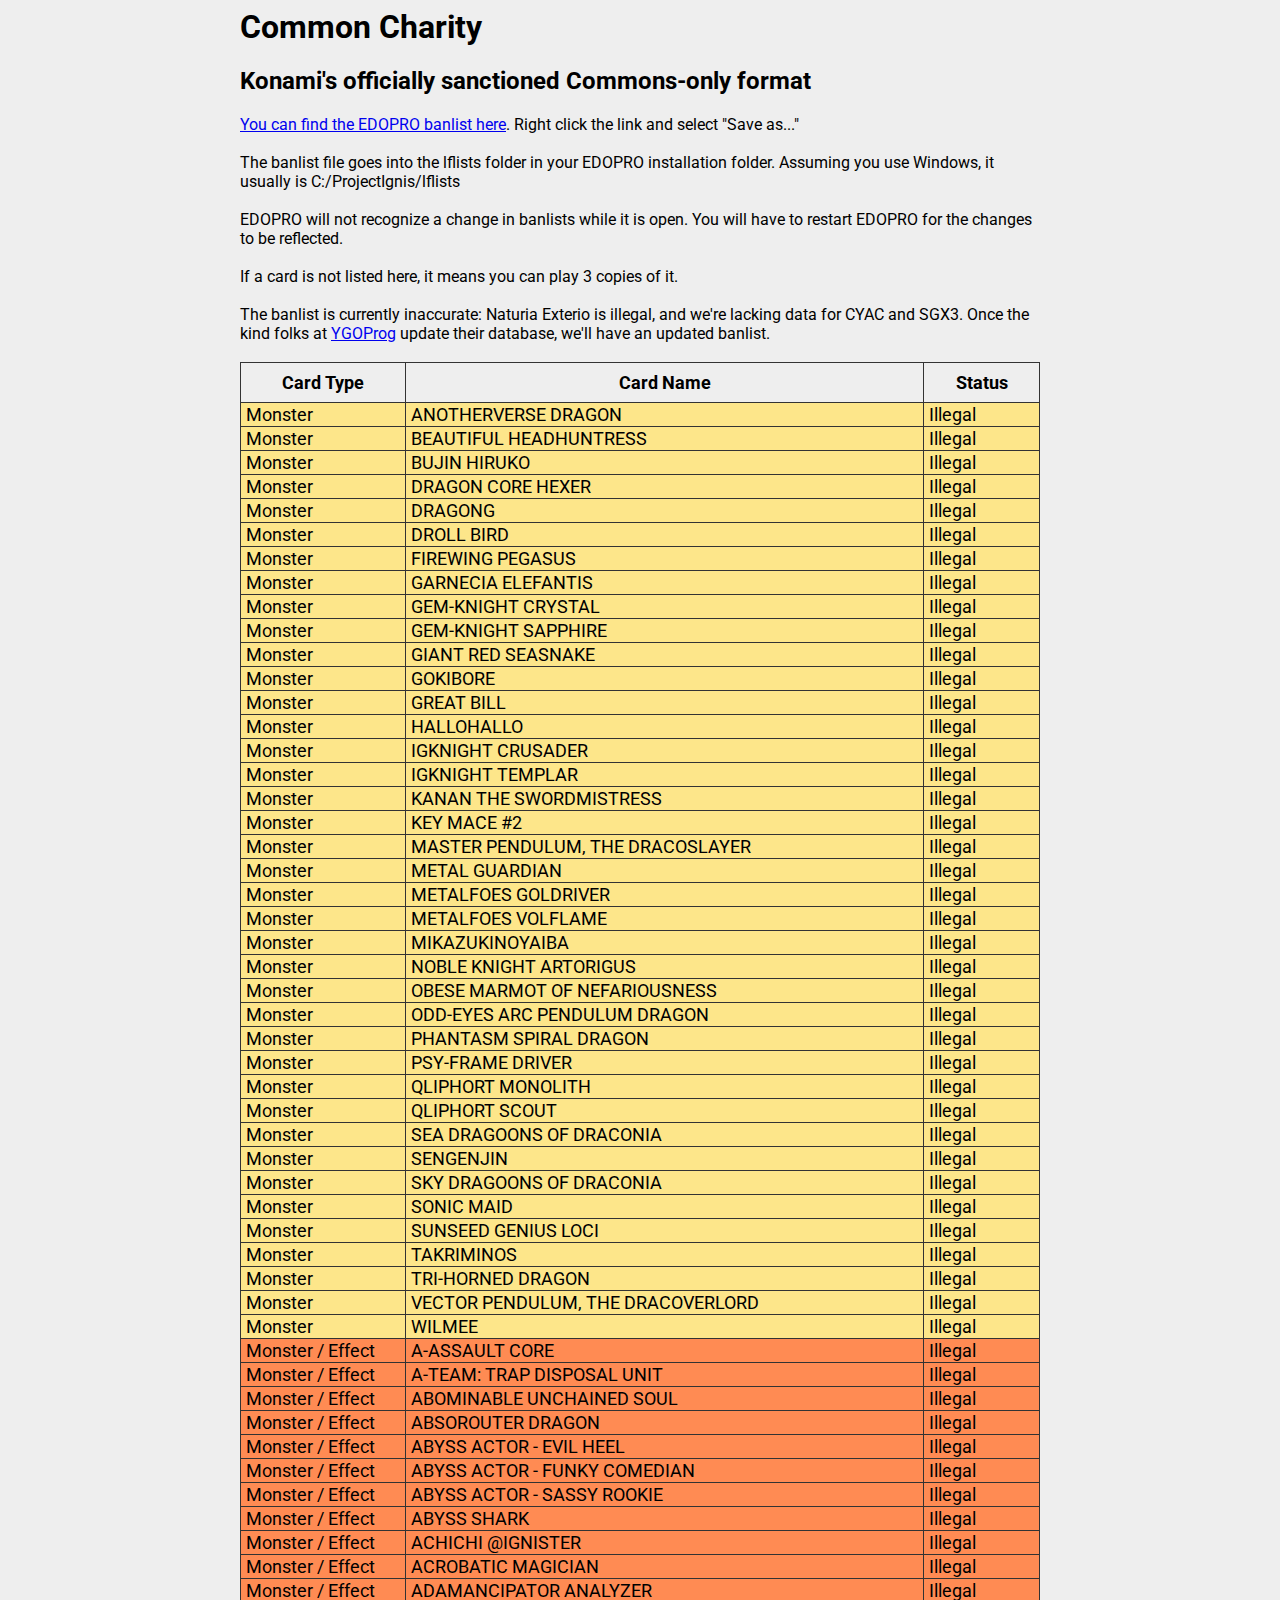
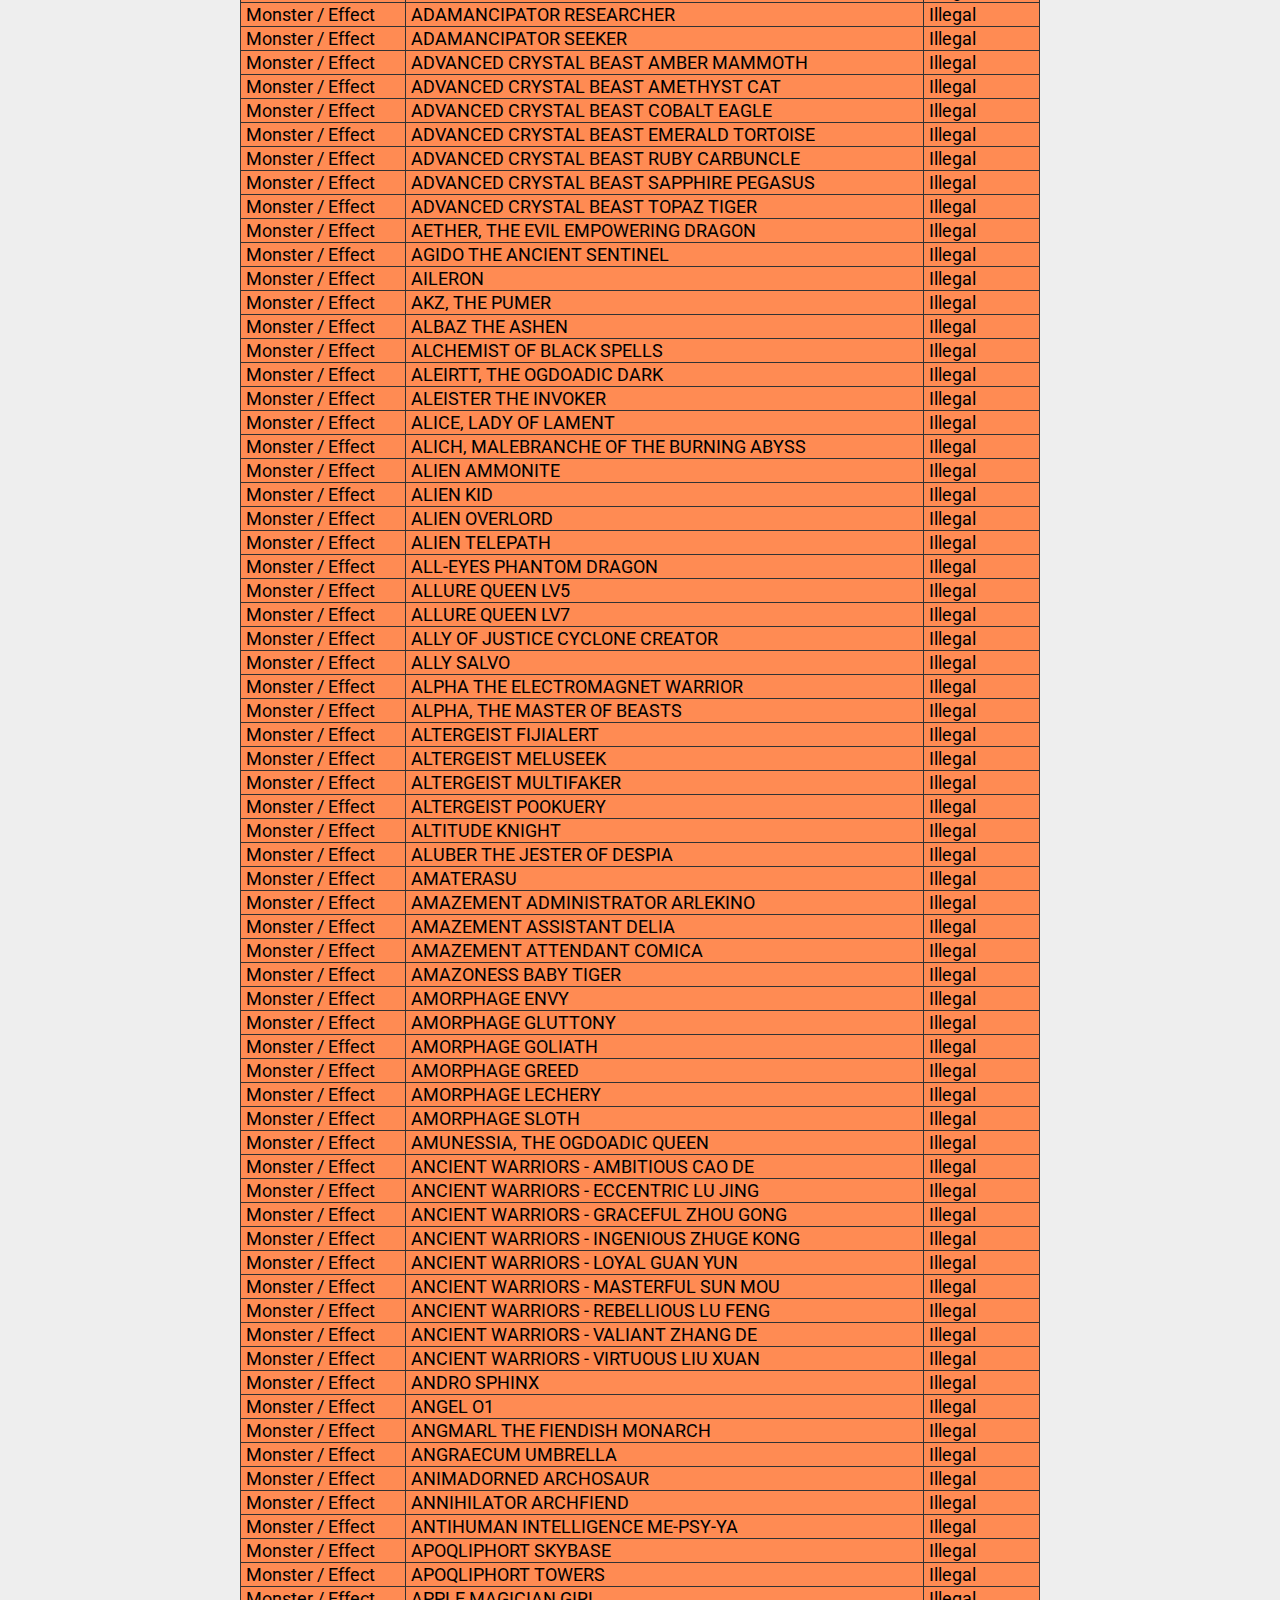
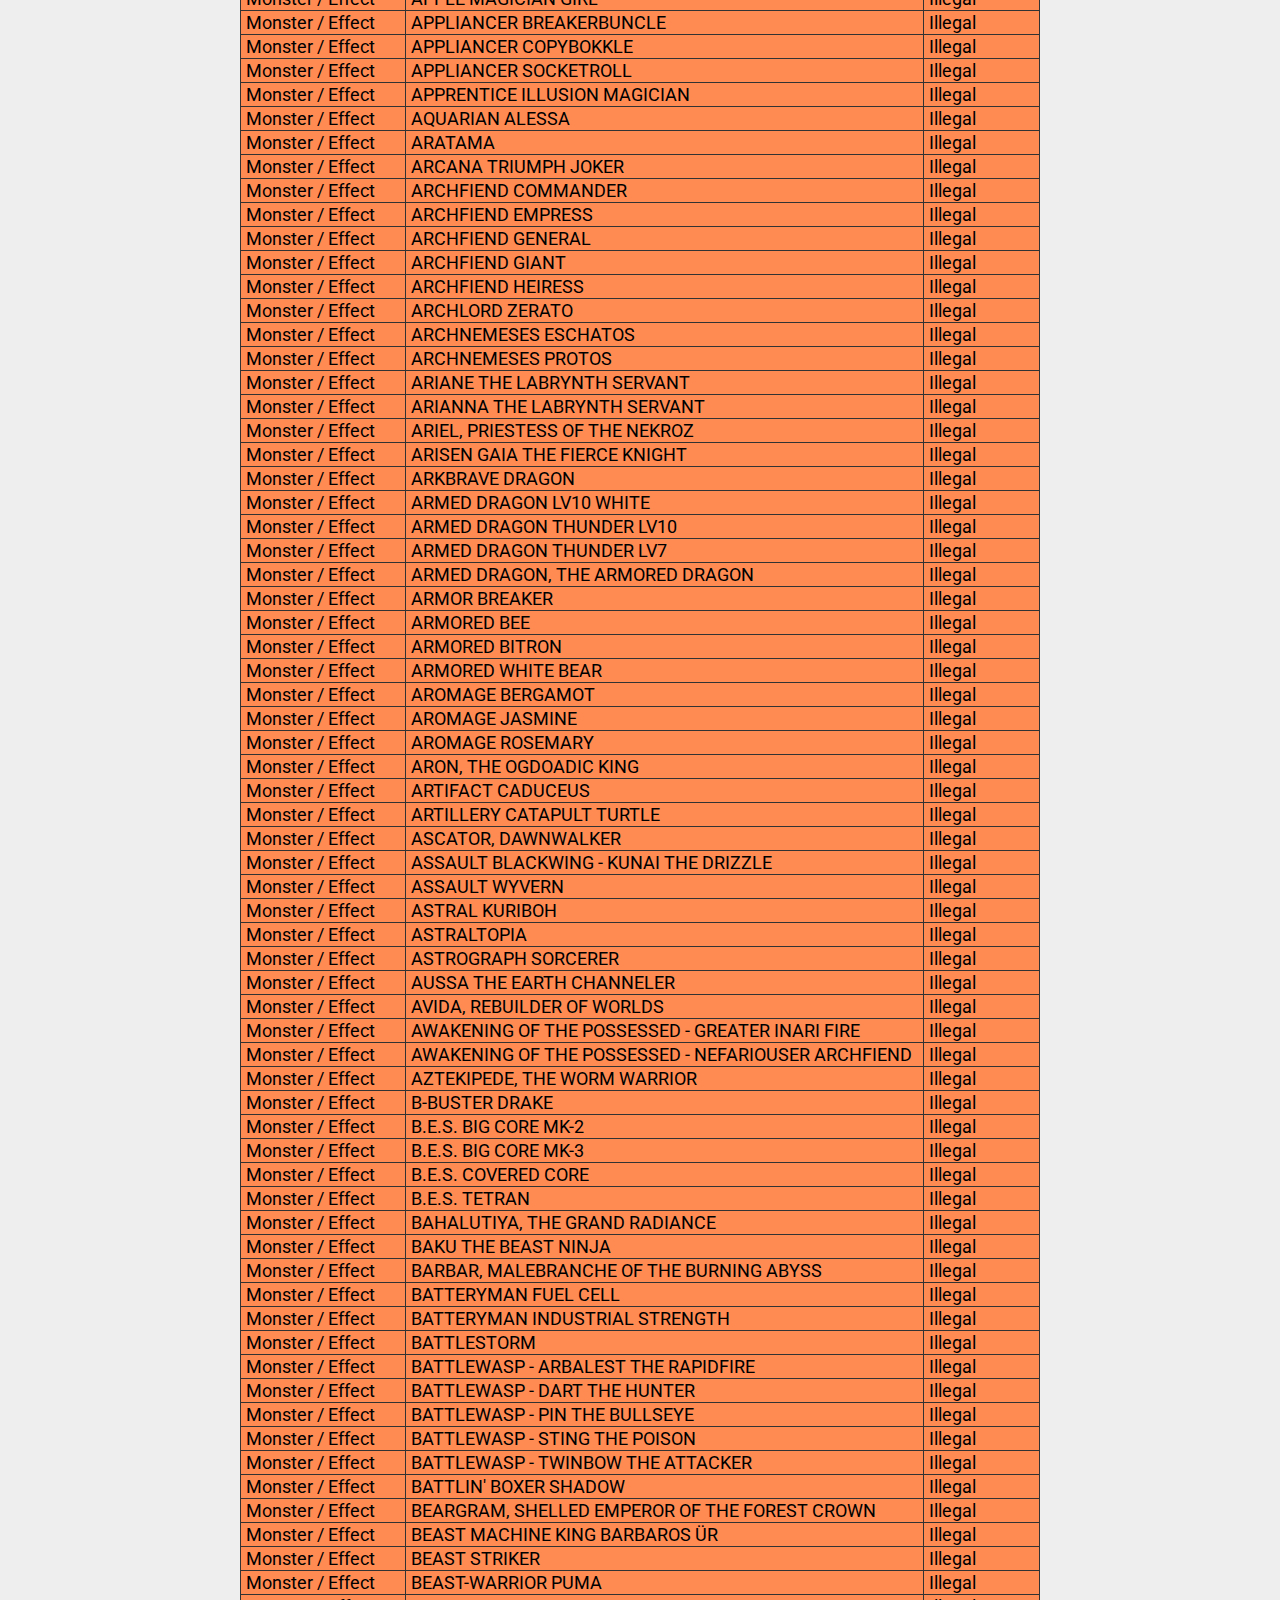
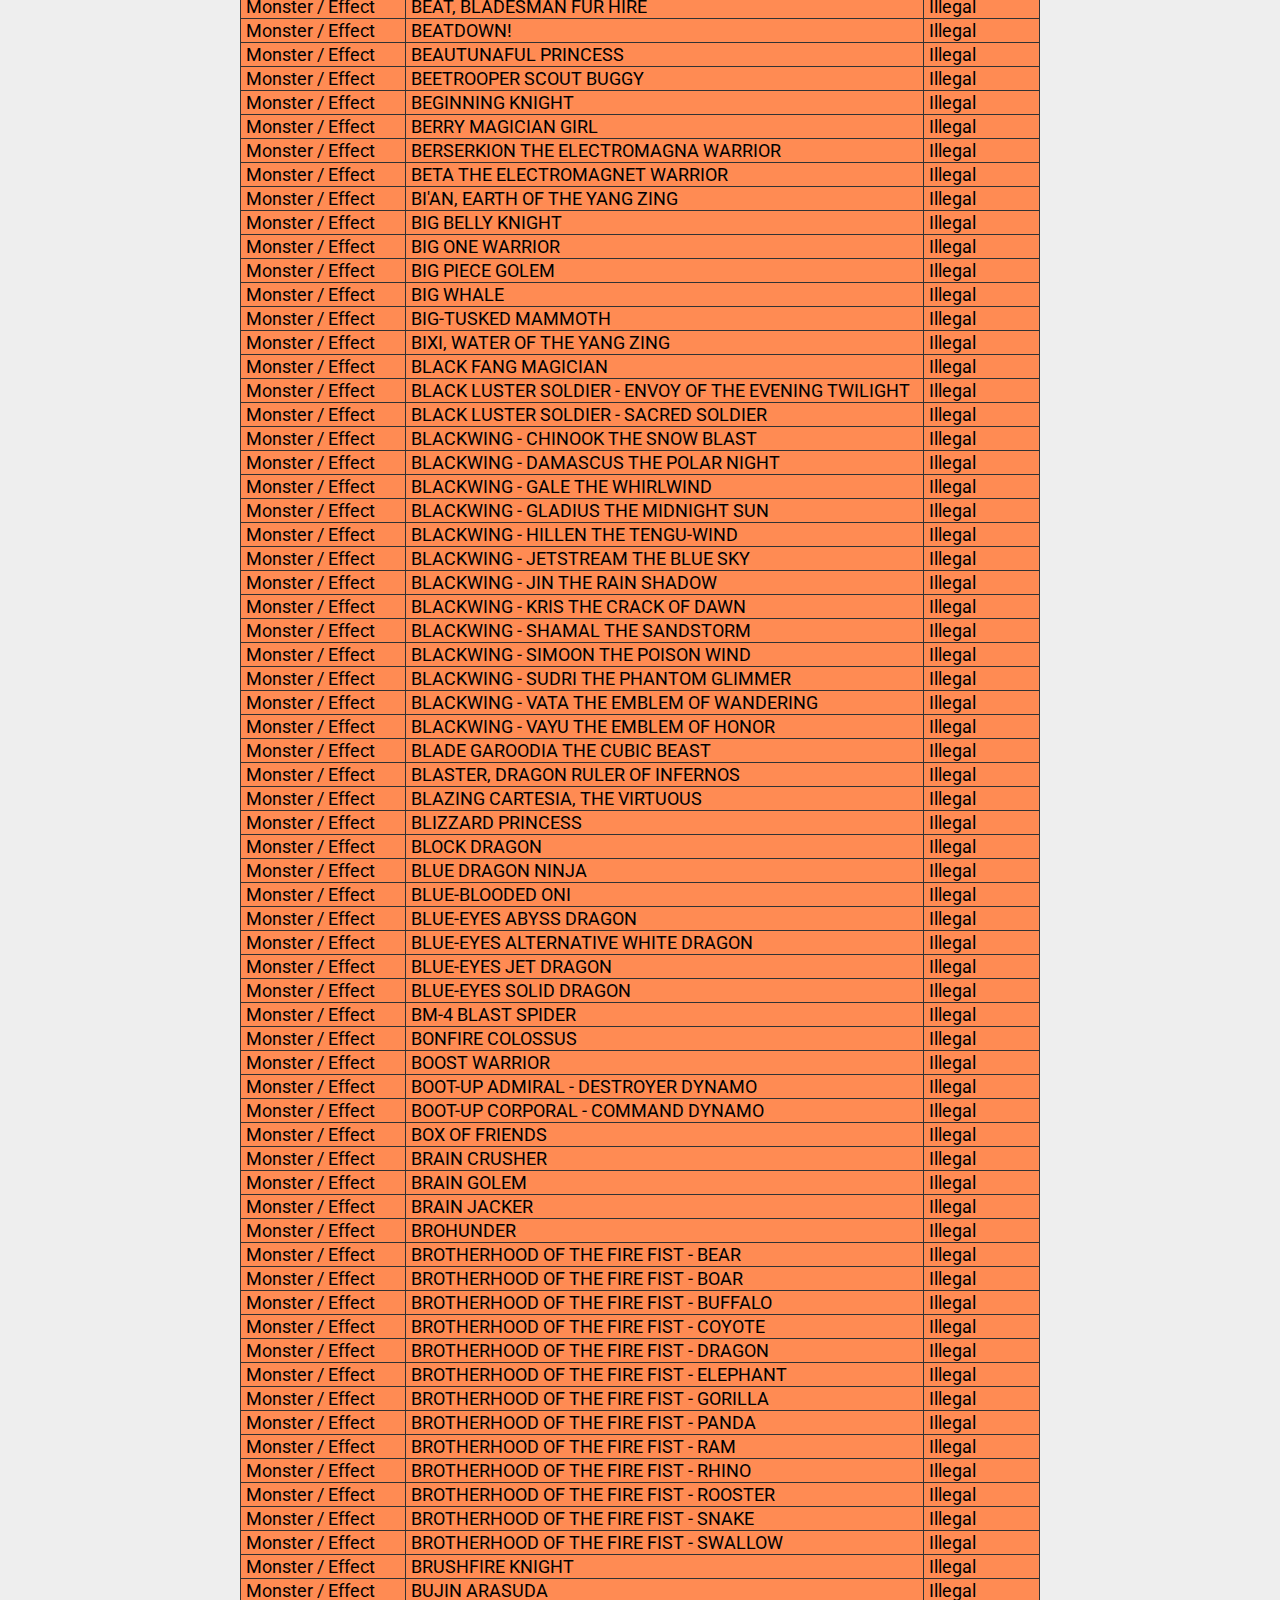
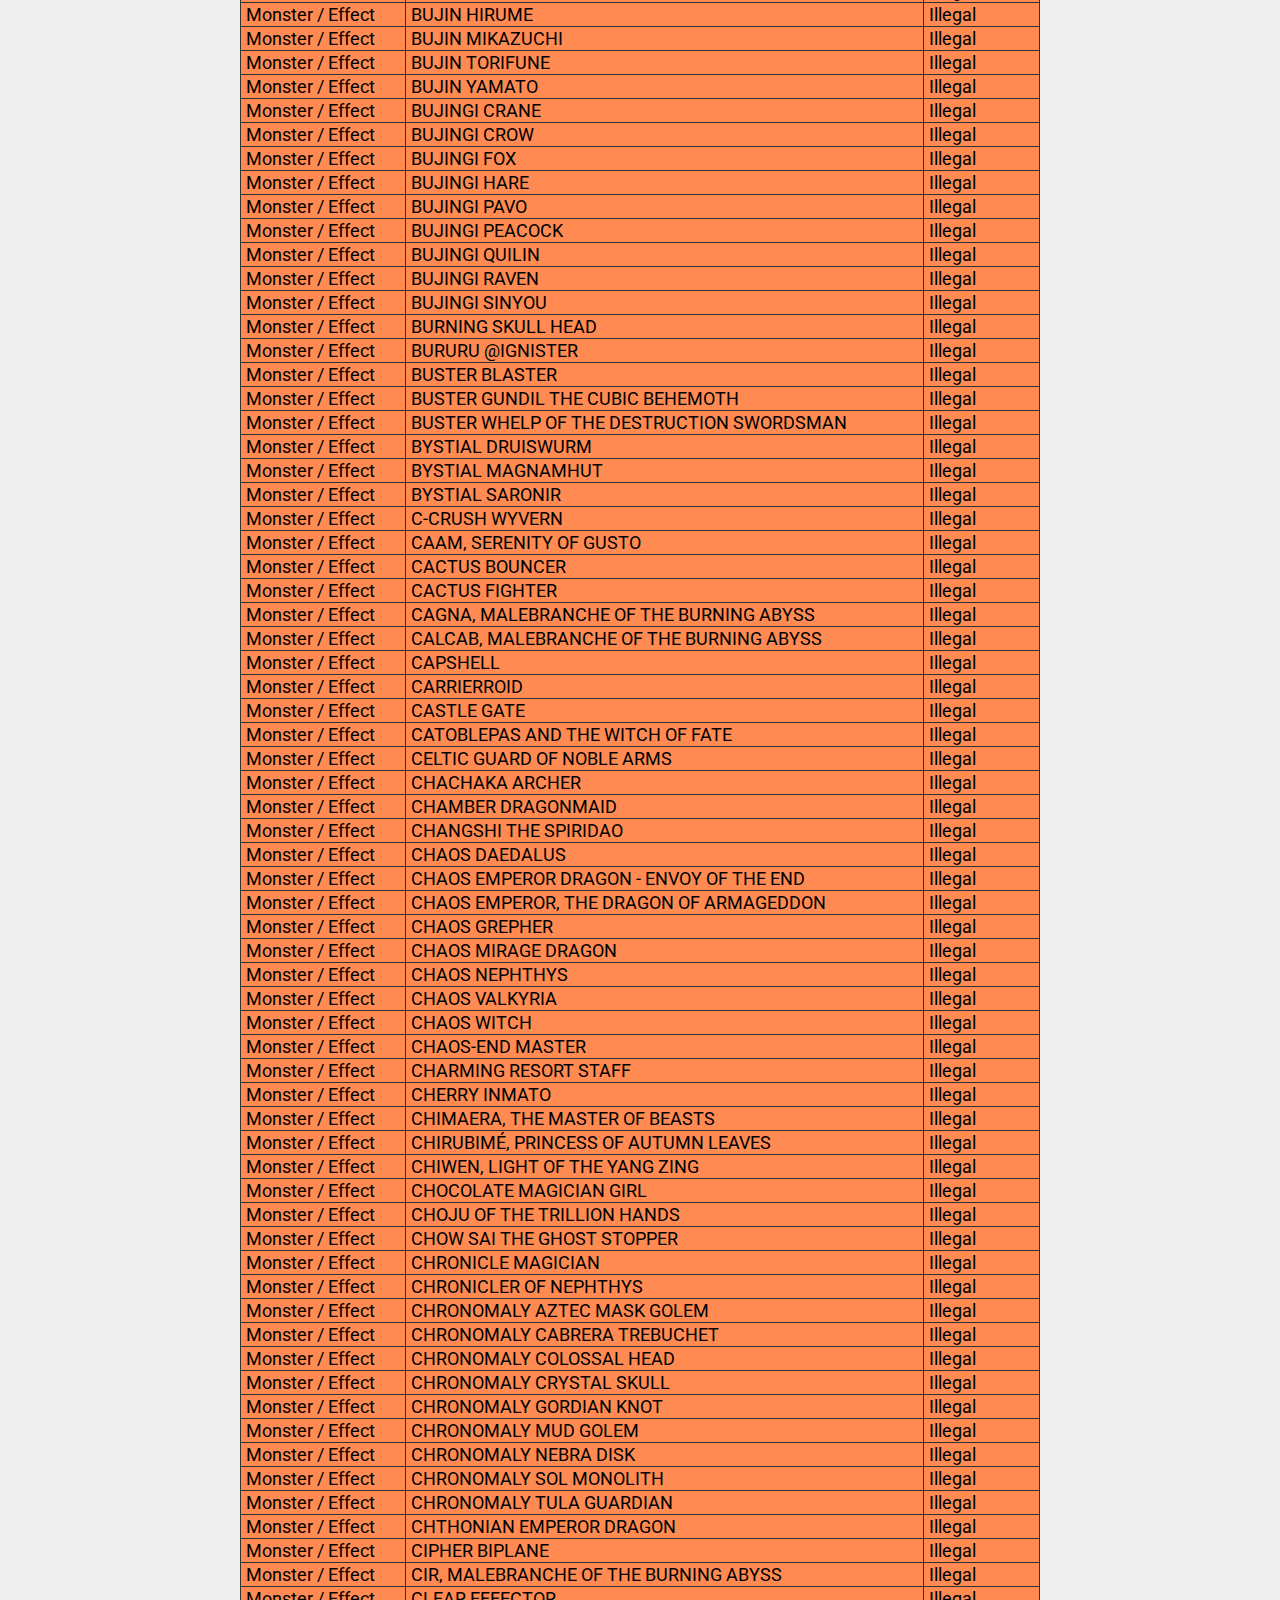
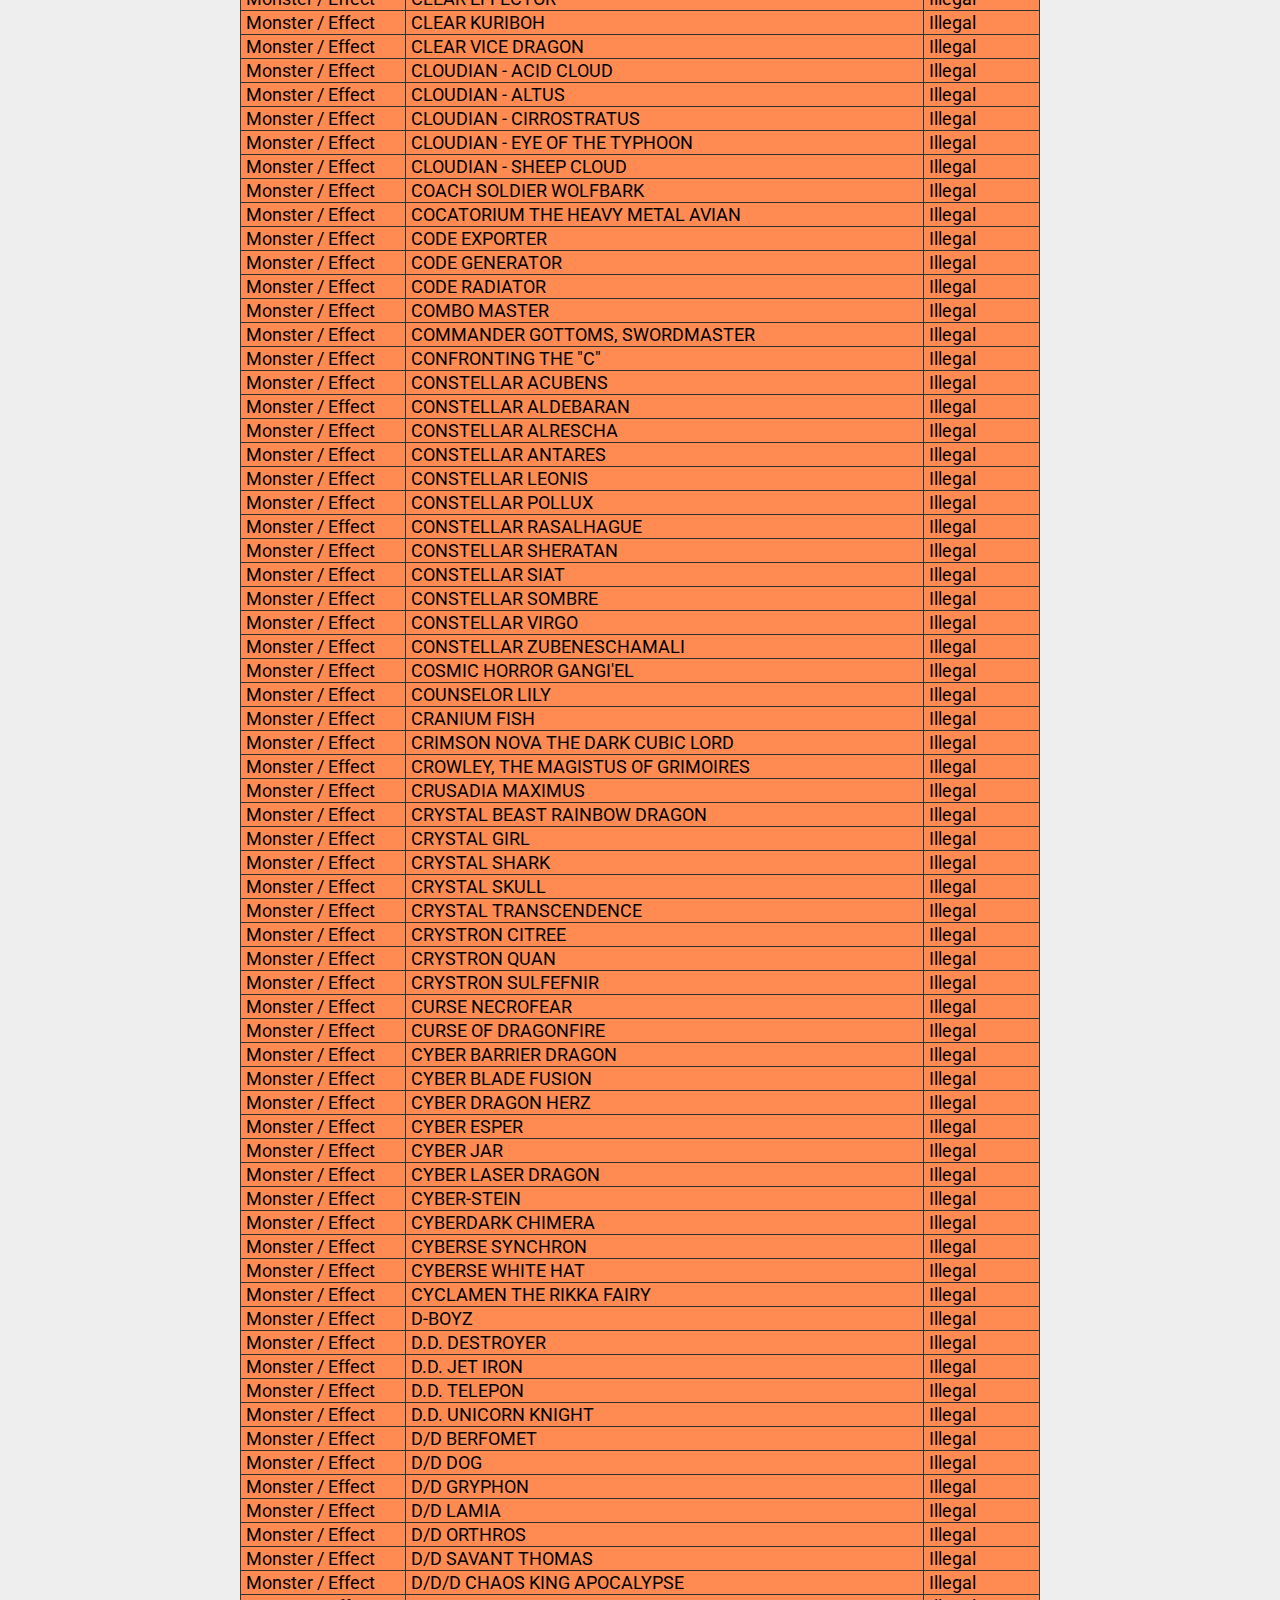
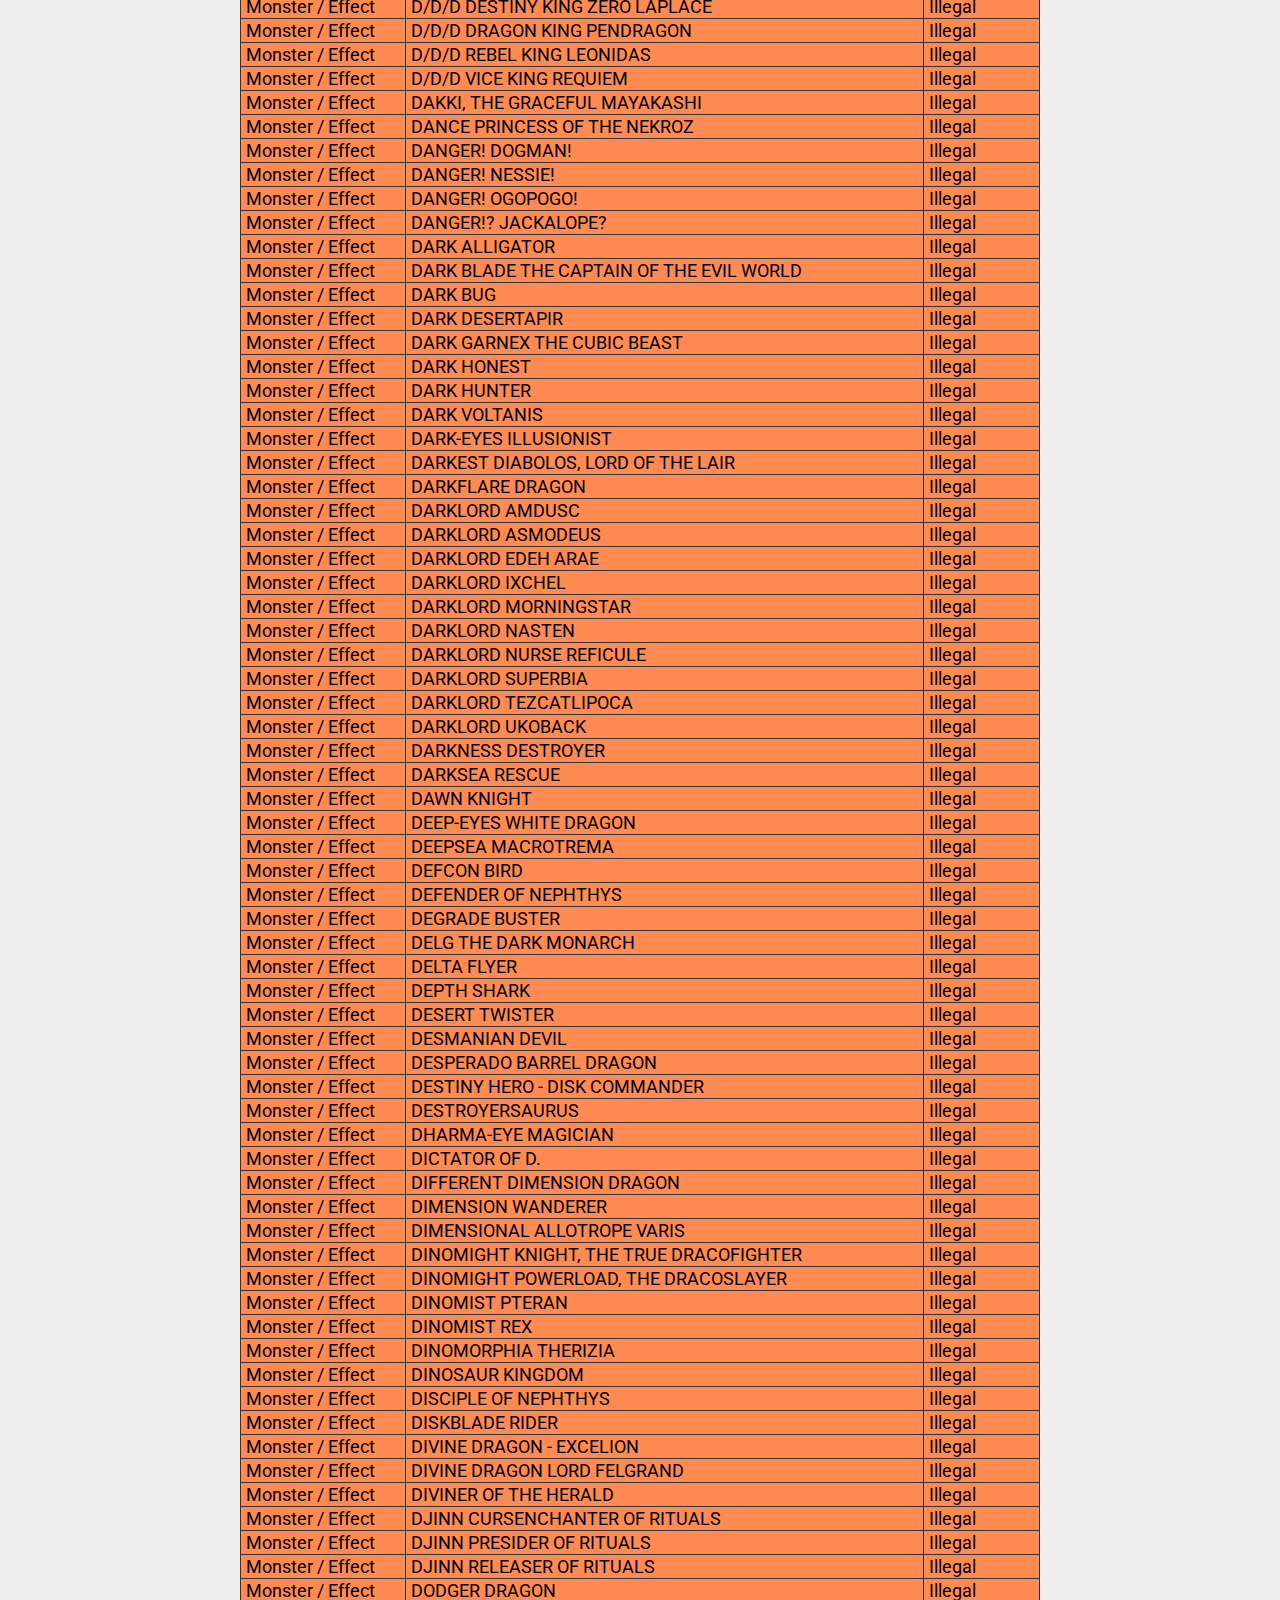
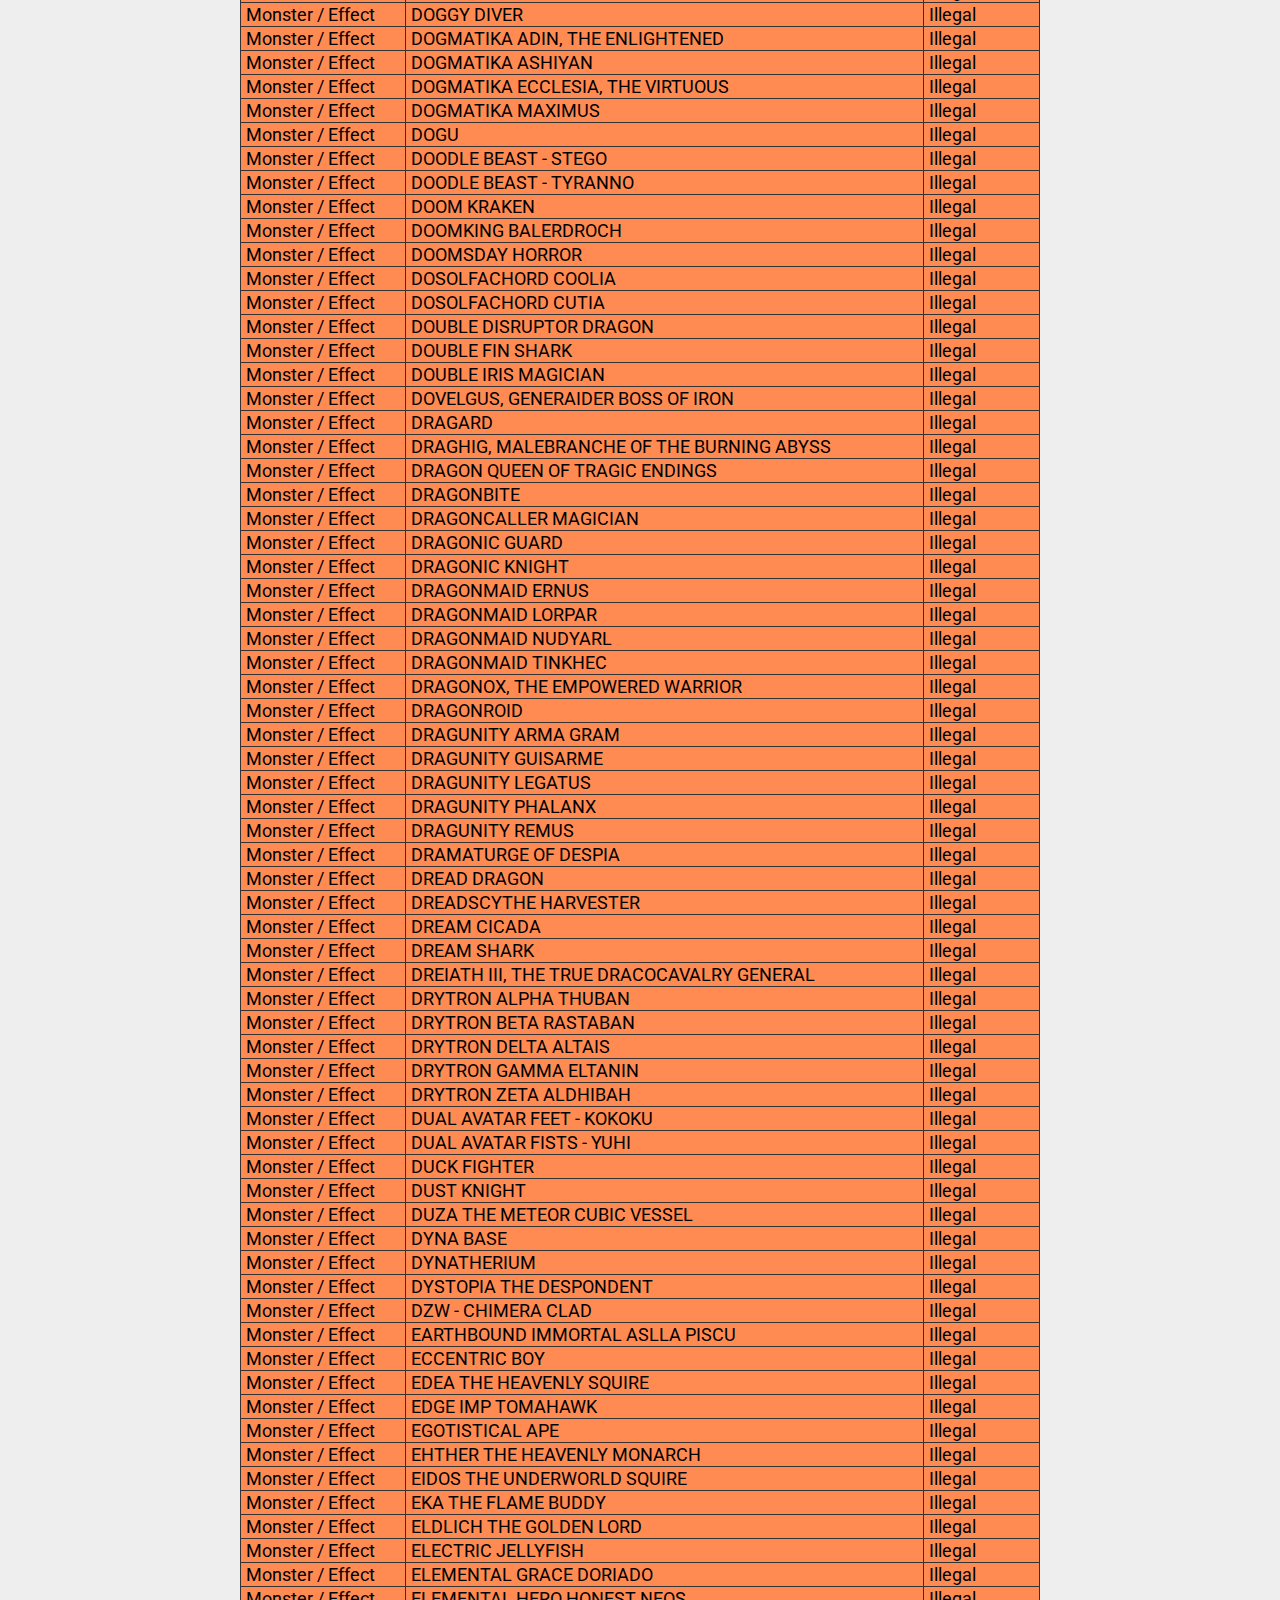
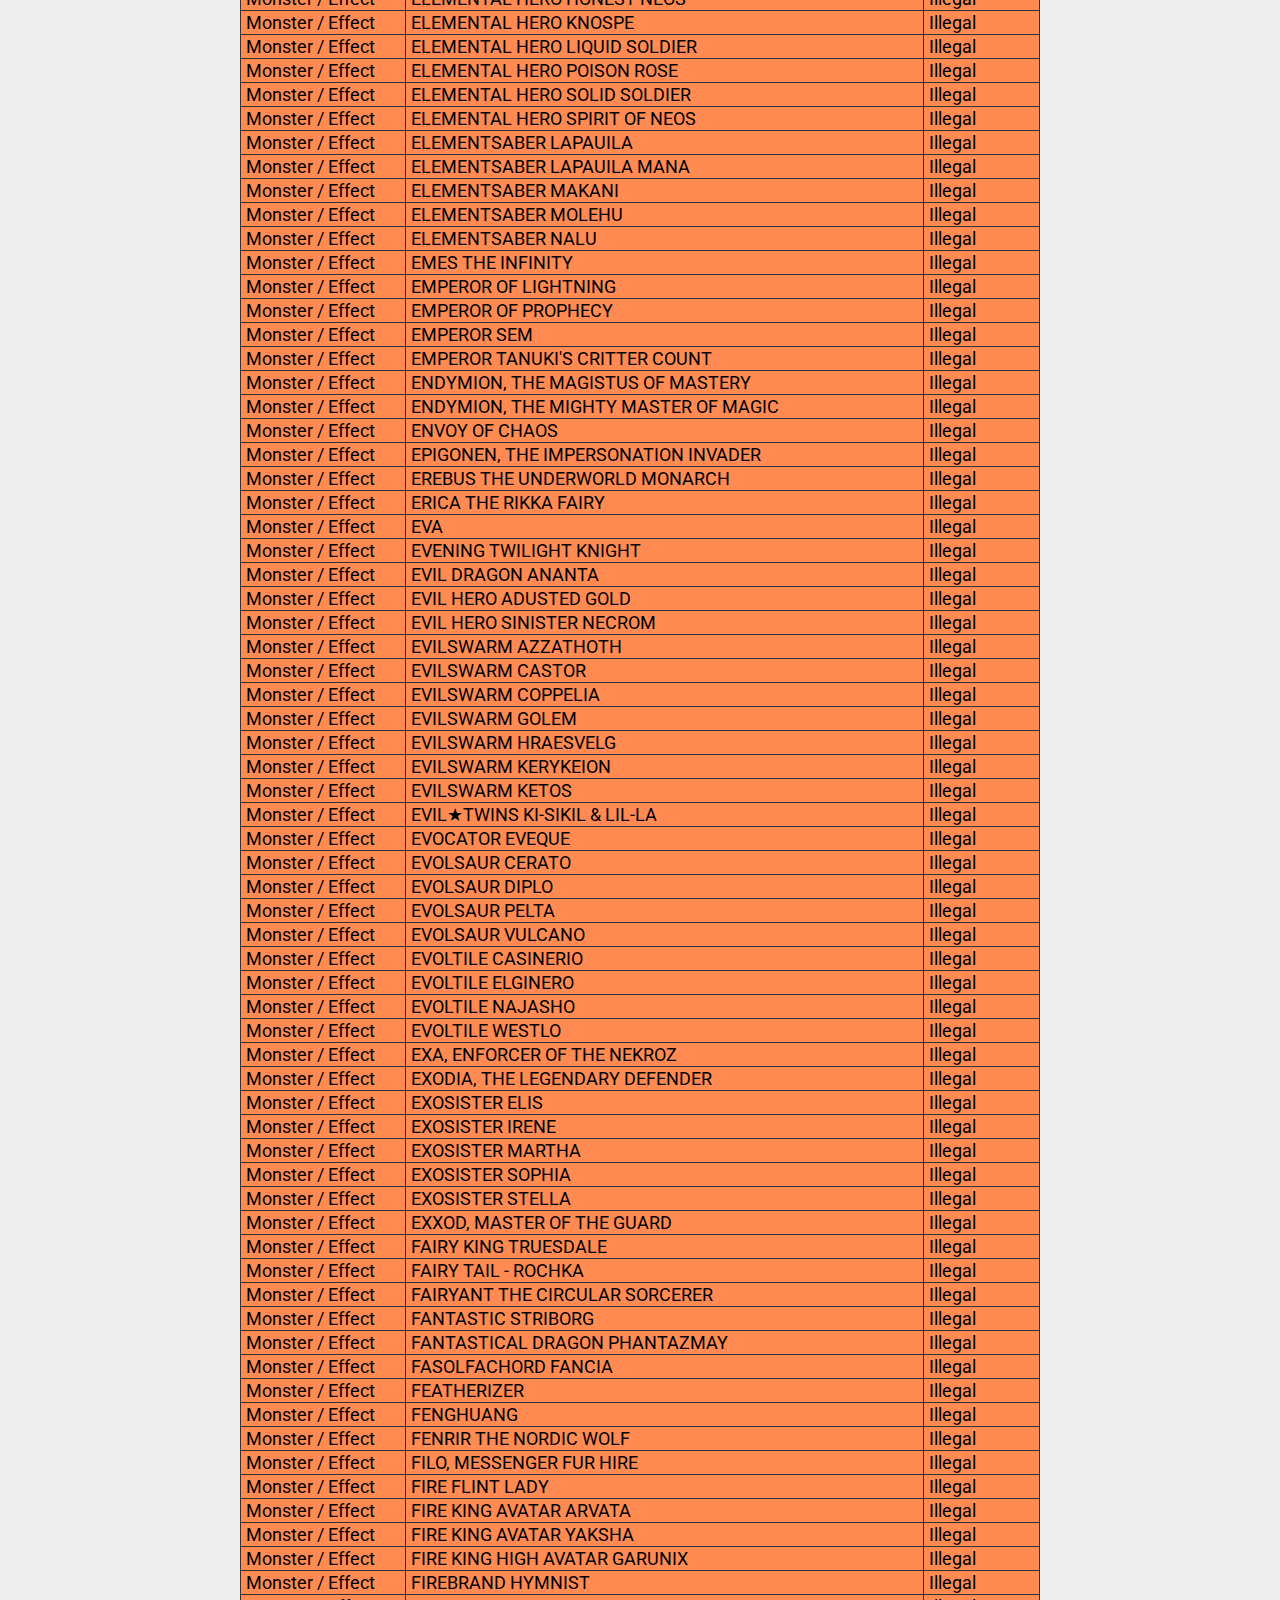
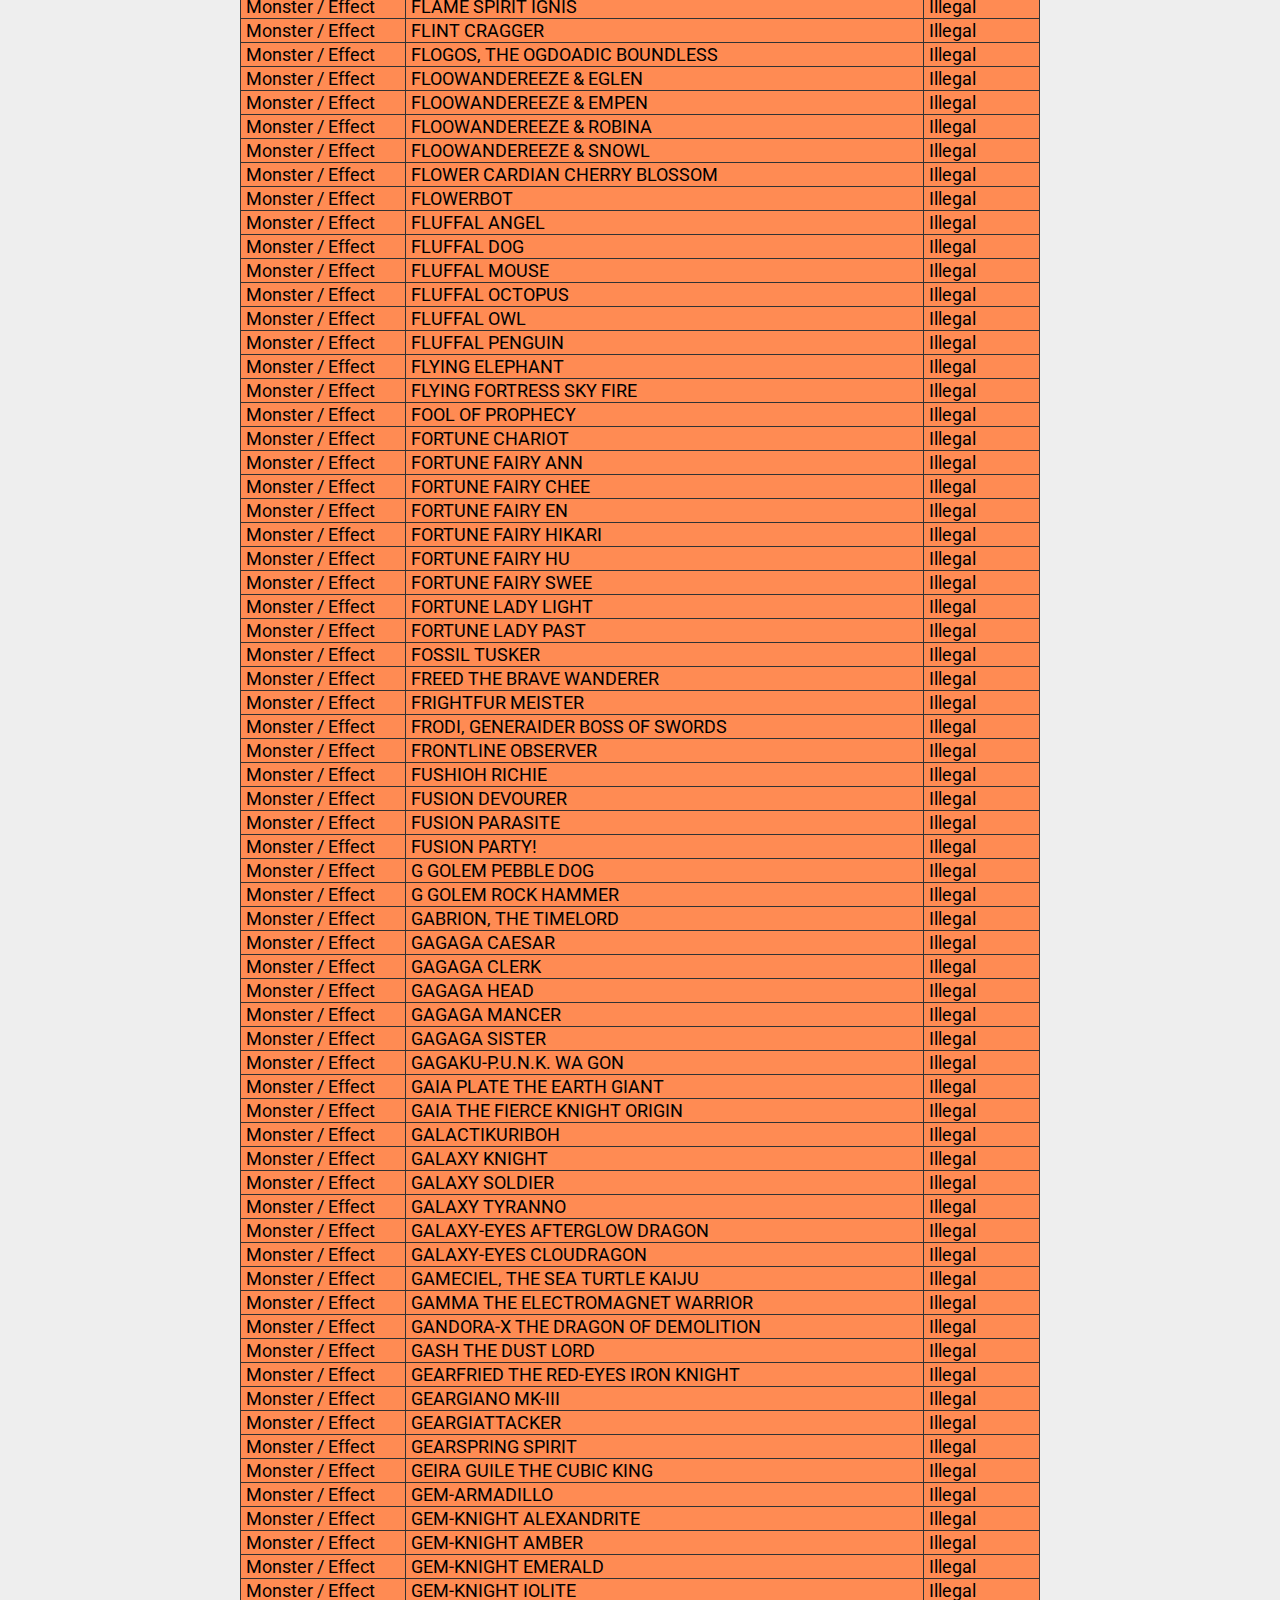
==== commit 795fed39: "Update index.html" ====
--- a/index.html
+++ b/index.html
@@ -23,7 +23,7 @@
 <h1>Common Charity</h1>
 <h2>Konami's officially sanctioned Commons-only format</h2>
 
-<a href="docs/lflist/common_charity.lflist.conf" download="cc">You can find the EDOPRO banlist here</a>. Right click the link and select "Save as..."
+<a href="docs/lflist/common_charity.lflist.conf" download>You can find the EDOPRO banlist here</a>. Right click the link and select "Save as..."
 
 </br></br>
 The banlist file goes into the lflists folder in your EDOPRO installation folder. Assuming you use Windows, it usually is C:/ProjectIgnis/lflists
@@ -35,7 +35,7 @@
 If a card is not listed here, it means you can play 3 copies of it.
 
 </br></br>
-The banlist is currently inaccurate: Naturia Exterio is illegal, and we're lacking data for CYAC and SGX3. Once the kind folks at <a href="ygoprog.com">YGOProg</a> update their database, we'll have an updated banlist.
+The banlist is currently inaccurate: Naturia Exterio is illegal, and we're lacking data for CYAC and SGX3. Once the kind folks at <a href="https://www.ygoprog.com">YGOProg</a> update their database, we'll have an updated banlist.
 
 </br></br><table class="cardlist centertable" align="center">
 	<tr align="center" class="cardlist_atitle">
@@ -18233,4 +18233,4 @@
     <td>Spell</td>
     <td>POT OF DESIRES</td>
     <td>Semi-Limited</td>
-</tr></table><div style="height:50px" aria-hidden="true" class="wp-block-spacer"></div></div></body></html>+</tr></table><div style="height:50px" aria-hidden="true" class="wp-block-spacer"></div></div></body></html>
--- a/docs/yugioh.css
+++ b/docs/yugioh.css
@@ -6,41 +6,51 @@
 }
 .cardlist_atitle td { 
 	color: #000000;
+	font-size: 18px;
 	background-color: #eeeeee;
 }
 .cardlist_synchro td  {
 	background-color: #CCCCCC;
+	font-size: 18px;
 	color: #000000;
 }
 .cardlist_xyz td {
 	color: #FFFFFF;
+	font-size: 18px;
 	background-color: #000000;
 }
 .cardlist_effect td {
 	background-color: #FF8B53;
+	font-size: 18px;
 	color: #000000;
 }
 .cardlist_ritual td {
 	background-color: #9DB5CC;
+	font-size: 18px;
 	color: #000000;
 }
 .cardlist_monster td{
 	background-color: #FDE68A;
+	font-size: 18px;
 	color: #000000;
 }
 .cardlist_fusion td{
 	background-color: #a086b7;
+	font-size: 18px;
 	color: #000000;
 }
 .cardlist_spell td{
 	background-color: #1D9E74;
+	font-size: 18px;
 	color: #000000;
 }
 .cardlist_trap td{
 	background-color: #BC5A84;
+	font-size: 18px;
 	color: #000000;
 }
 .cardlist_link td{
 	background-color: #006ead;
+	font-size: 18px;
 	color: #000000;
 }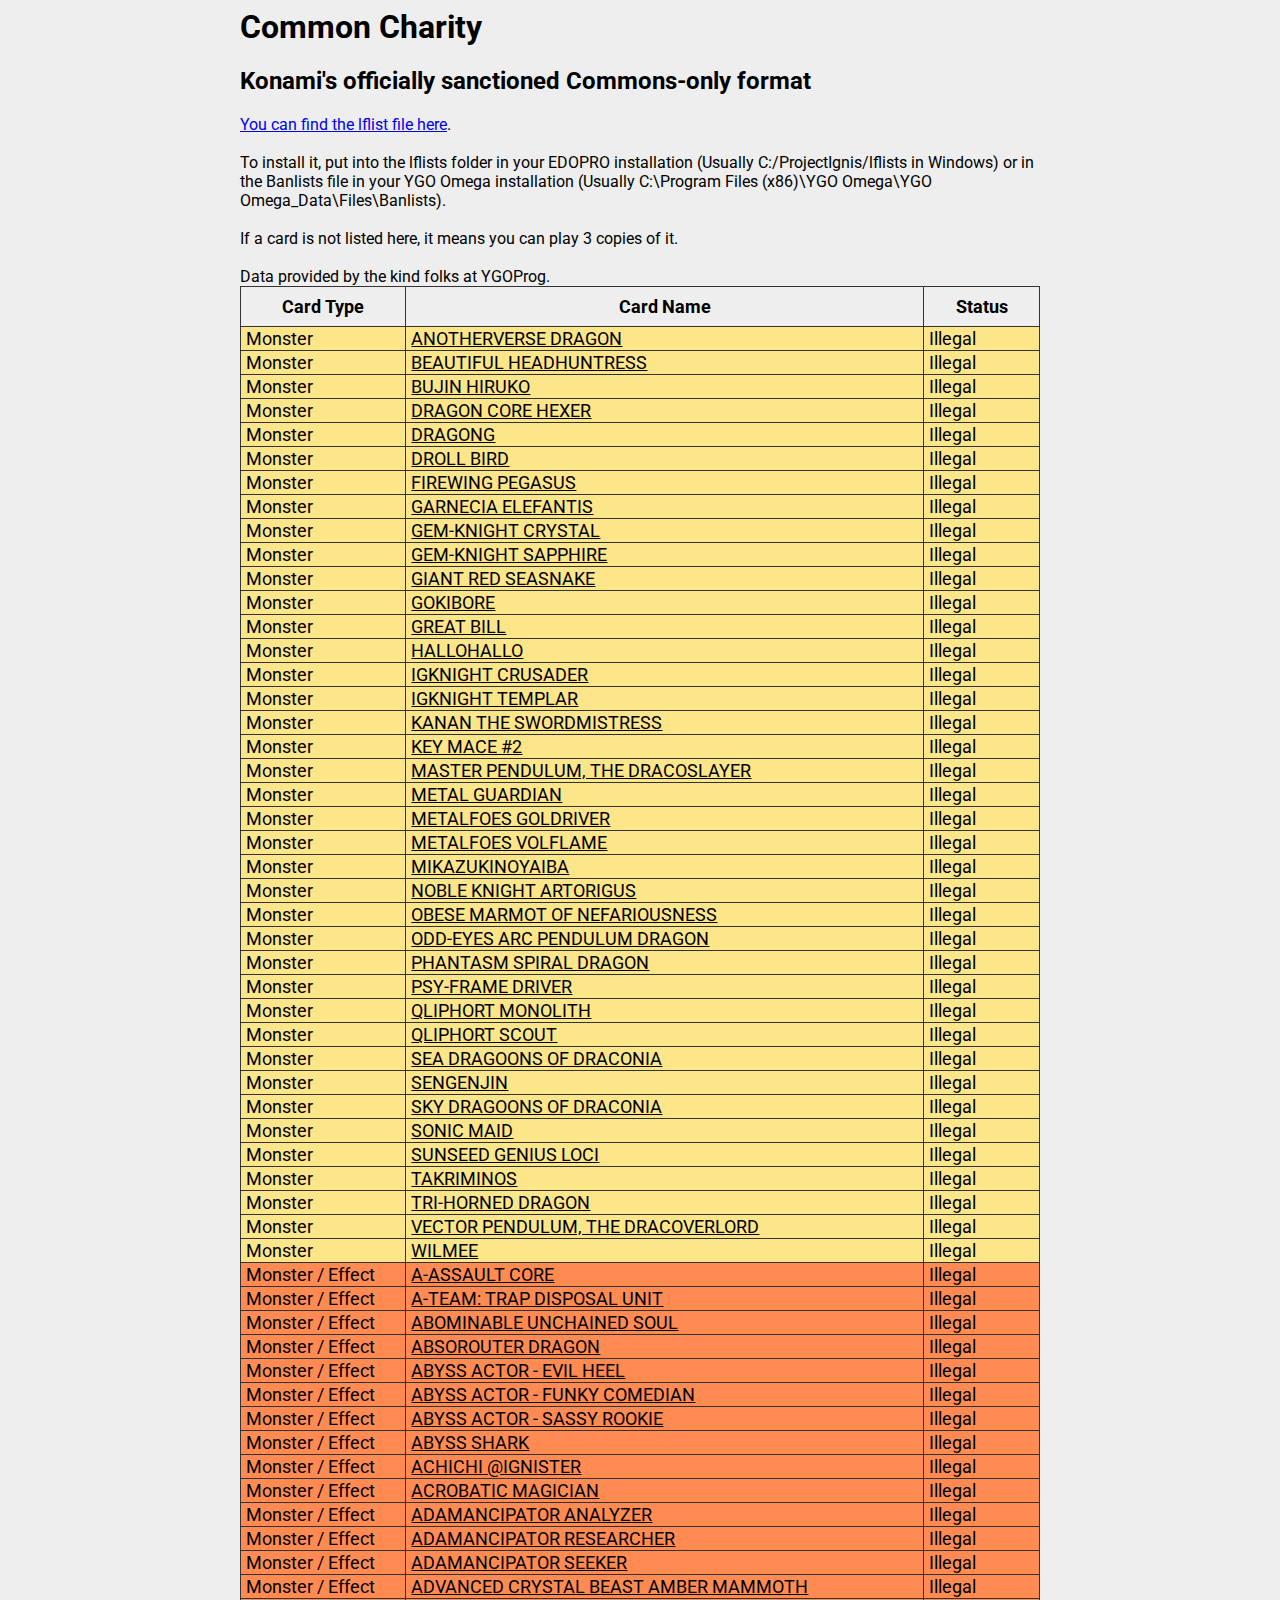
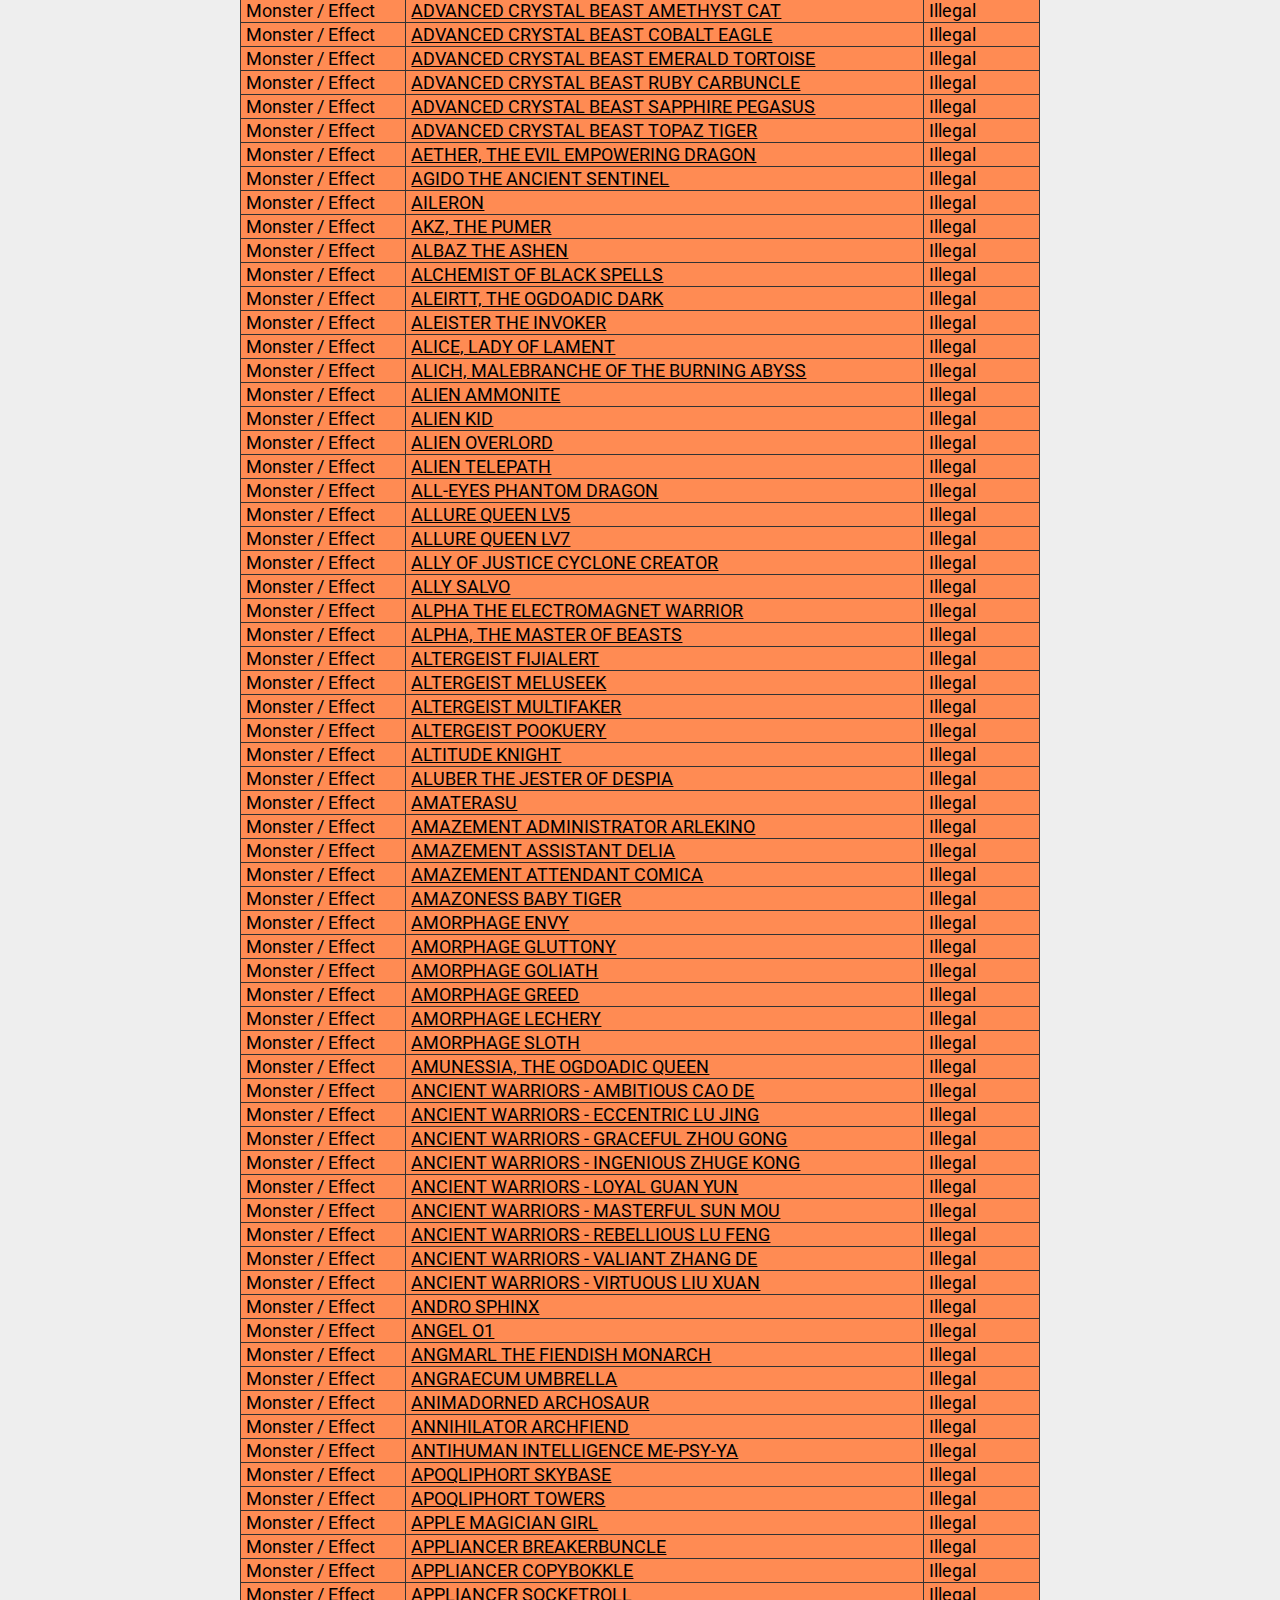
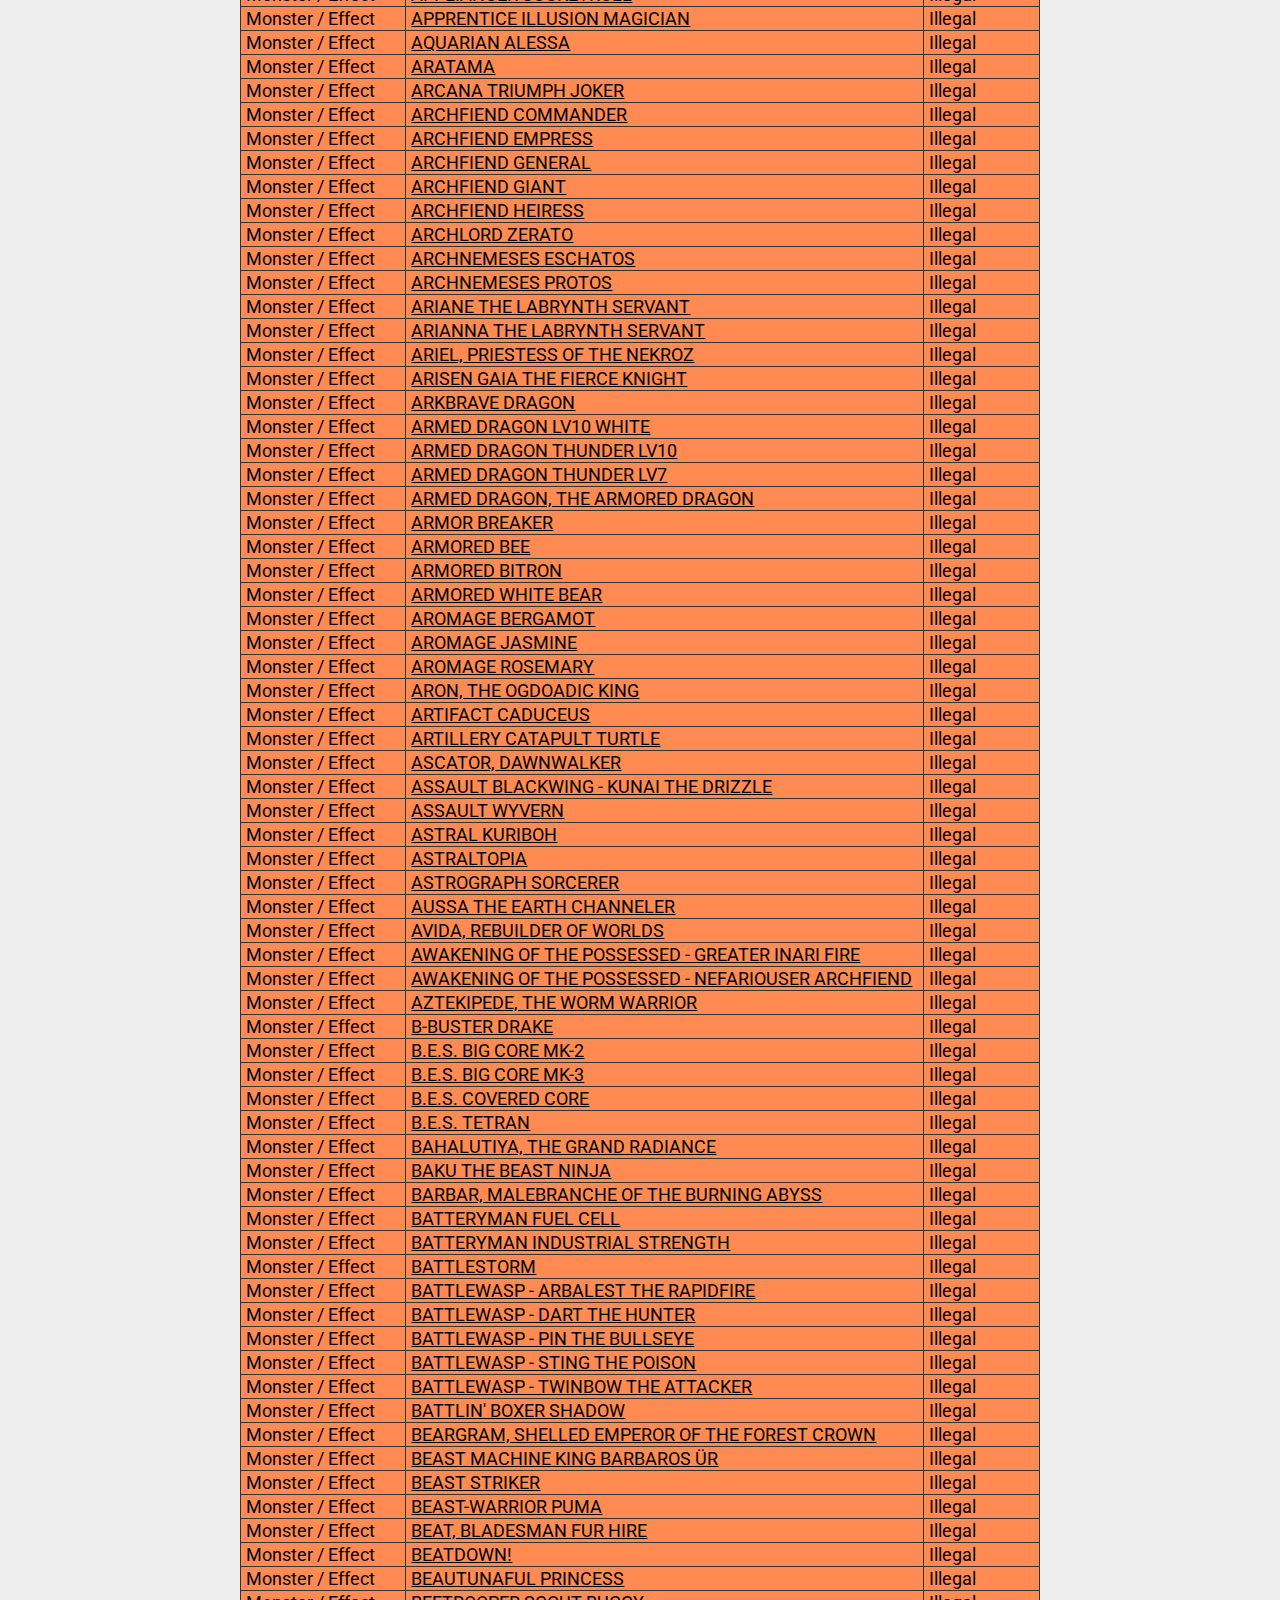
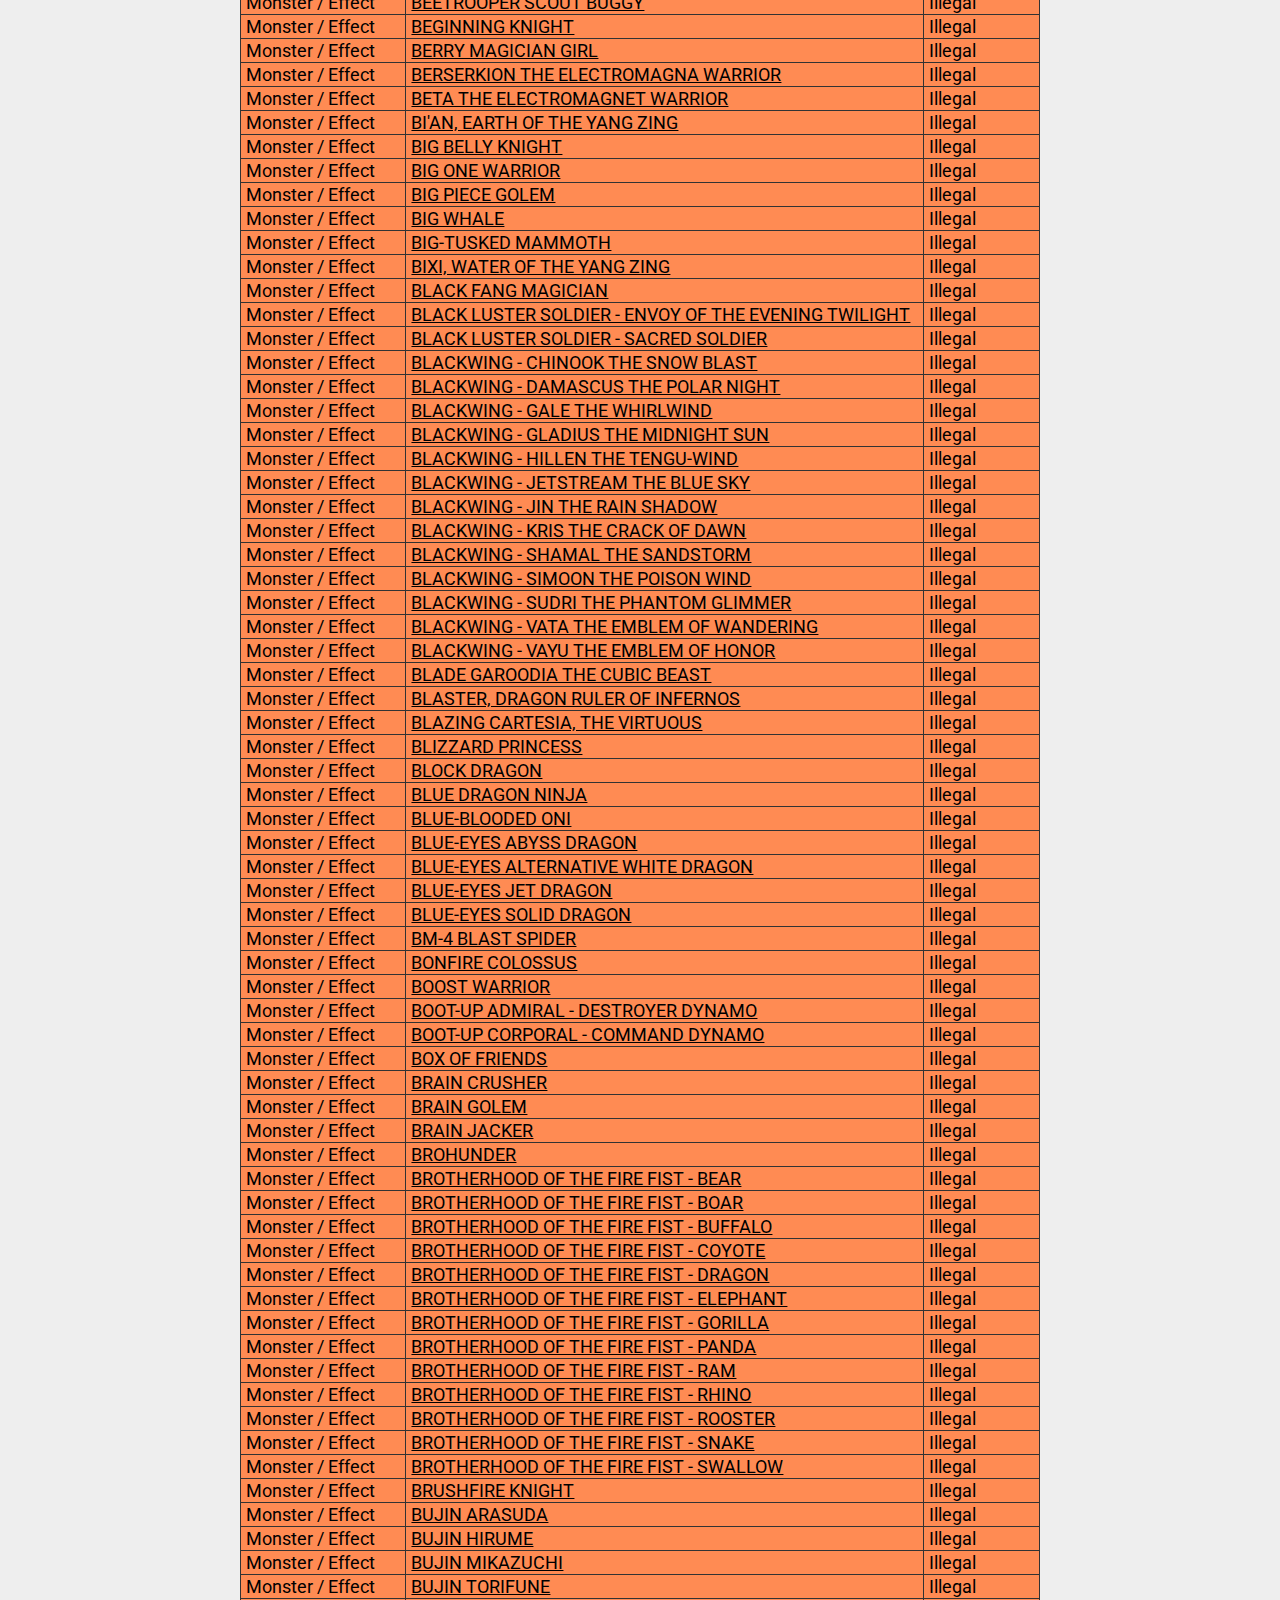
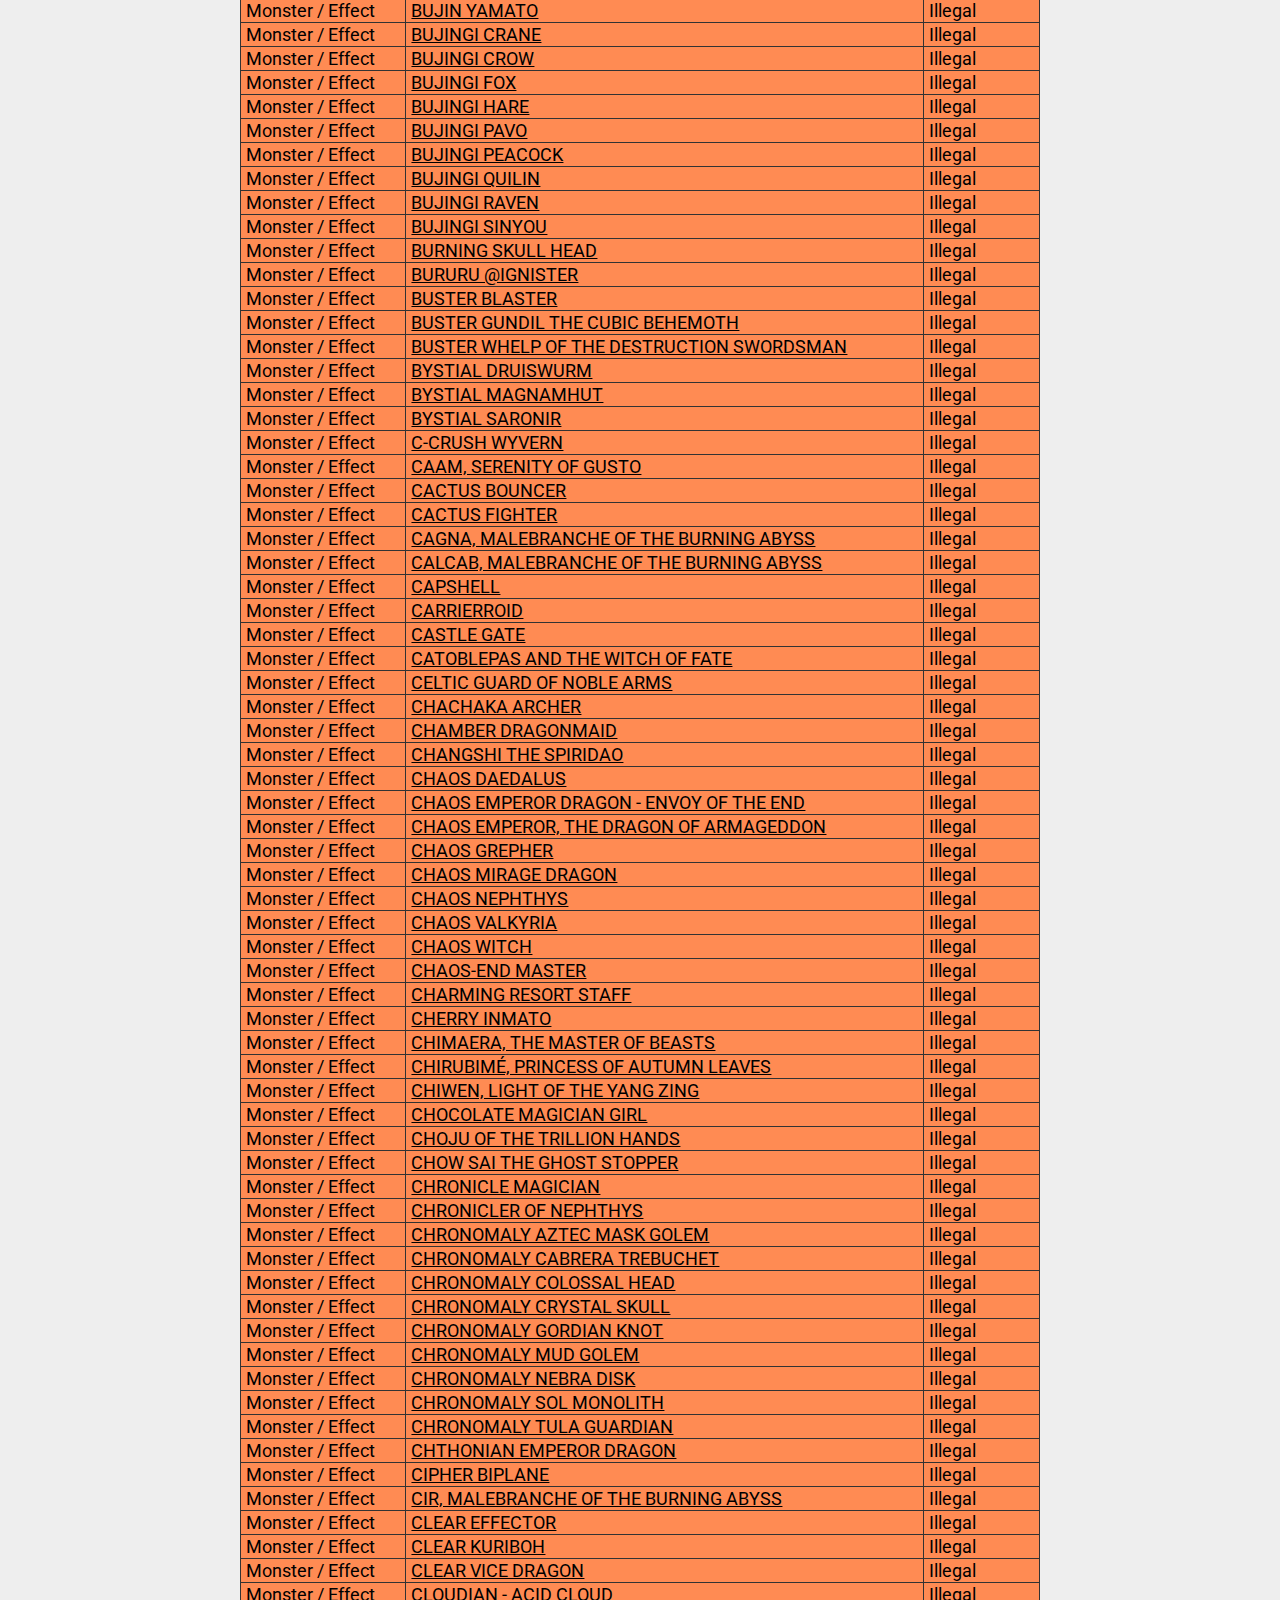
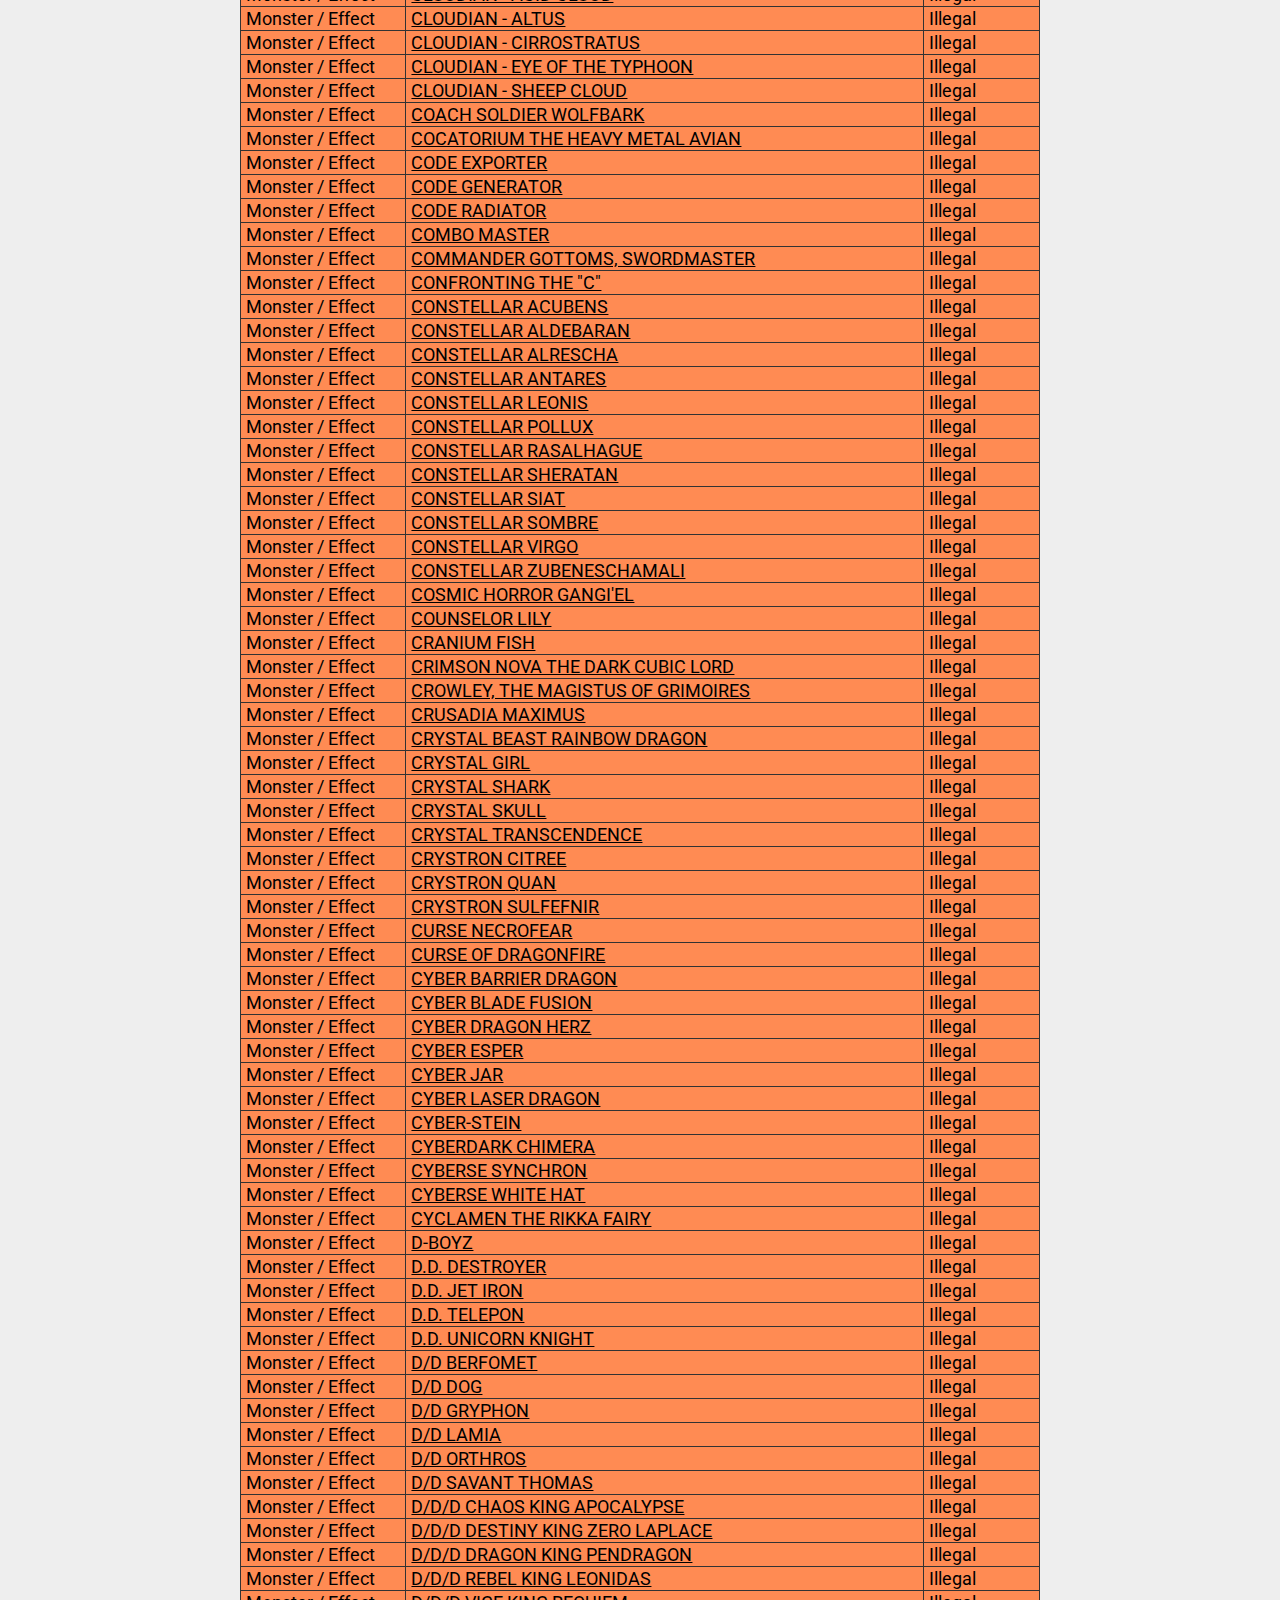
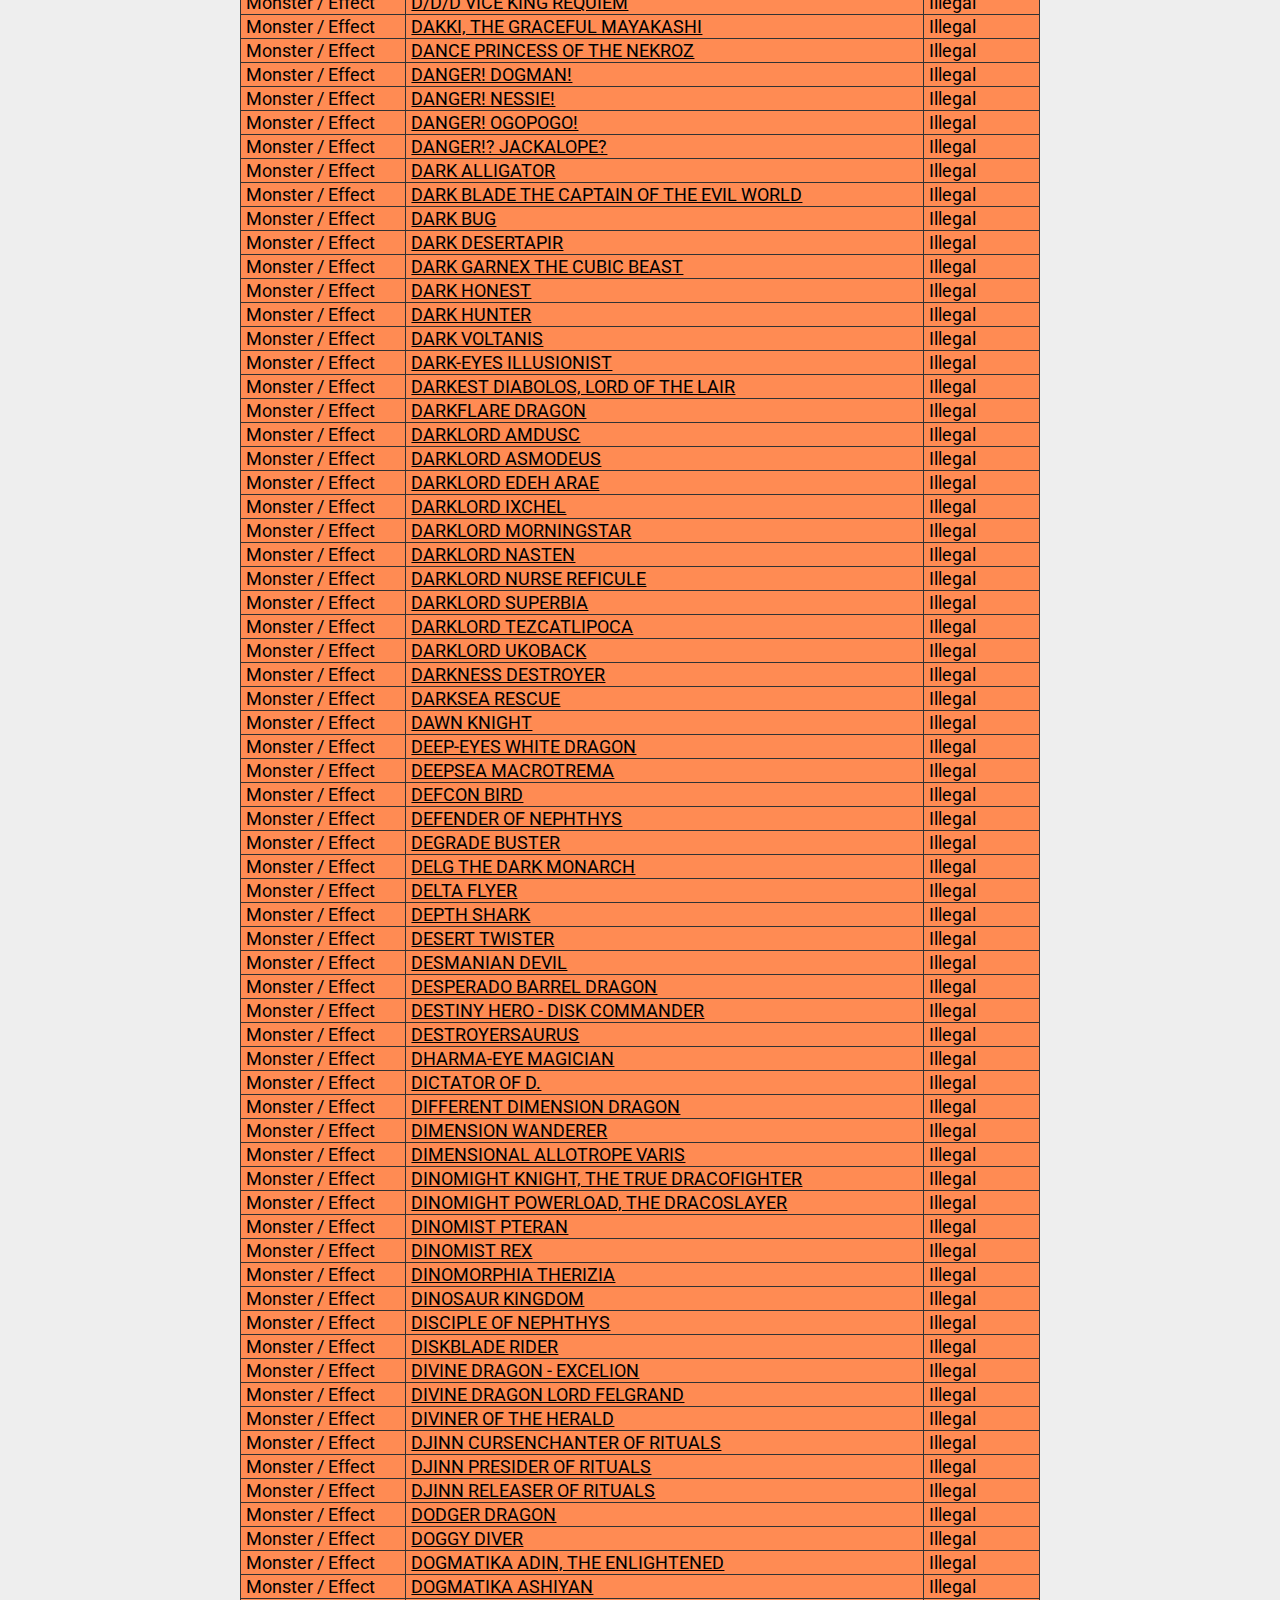
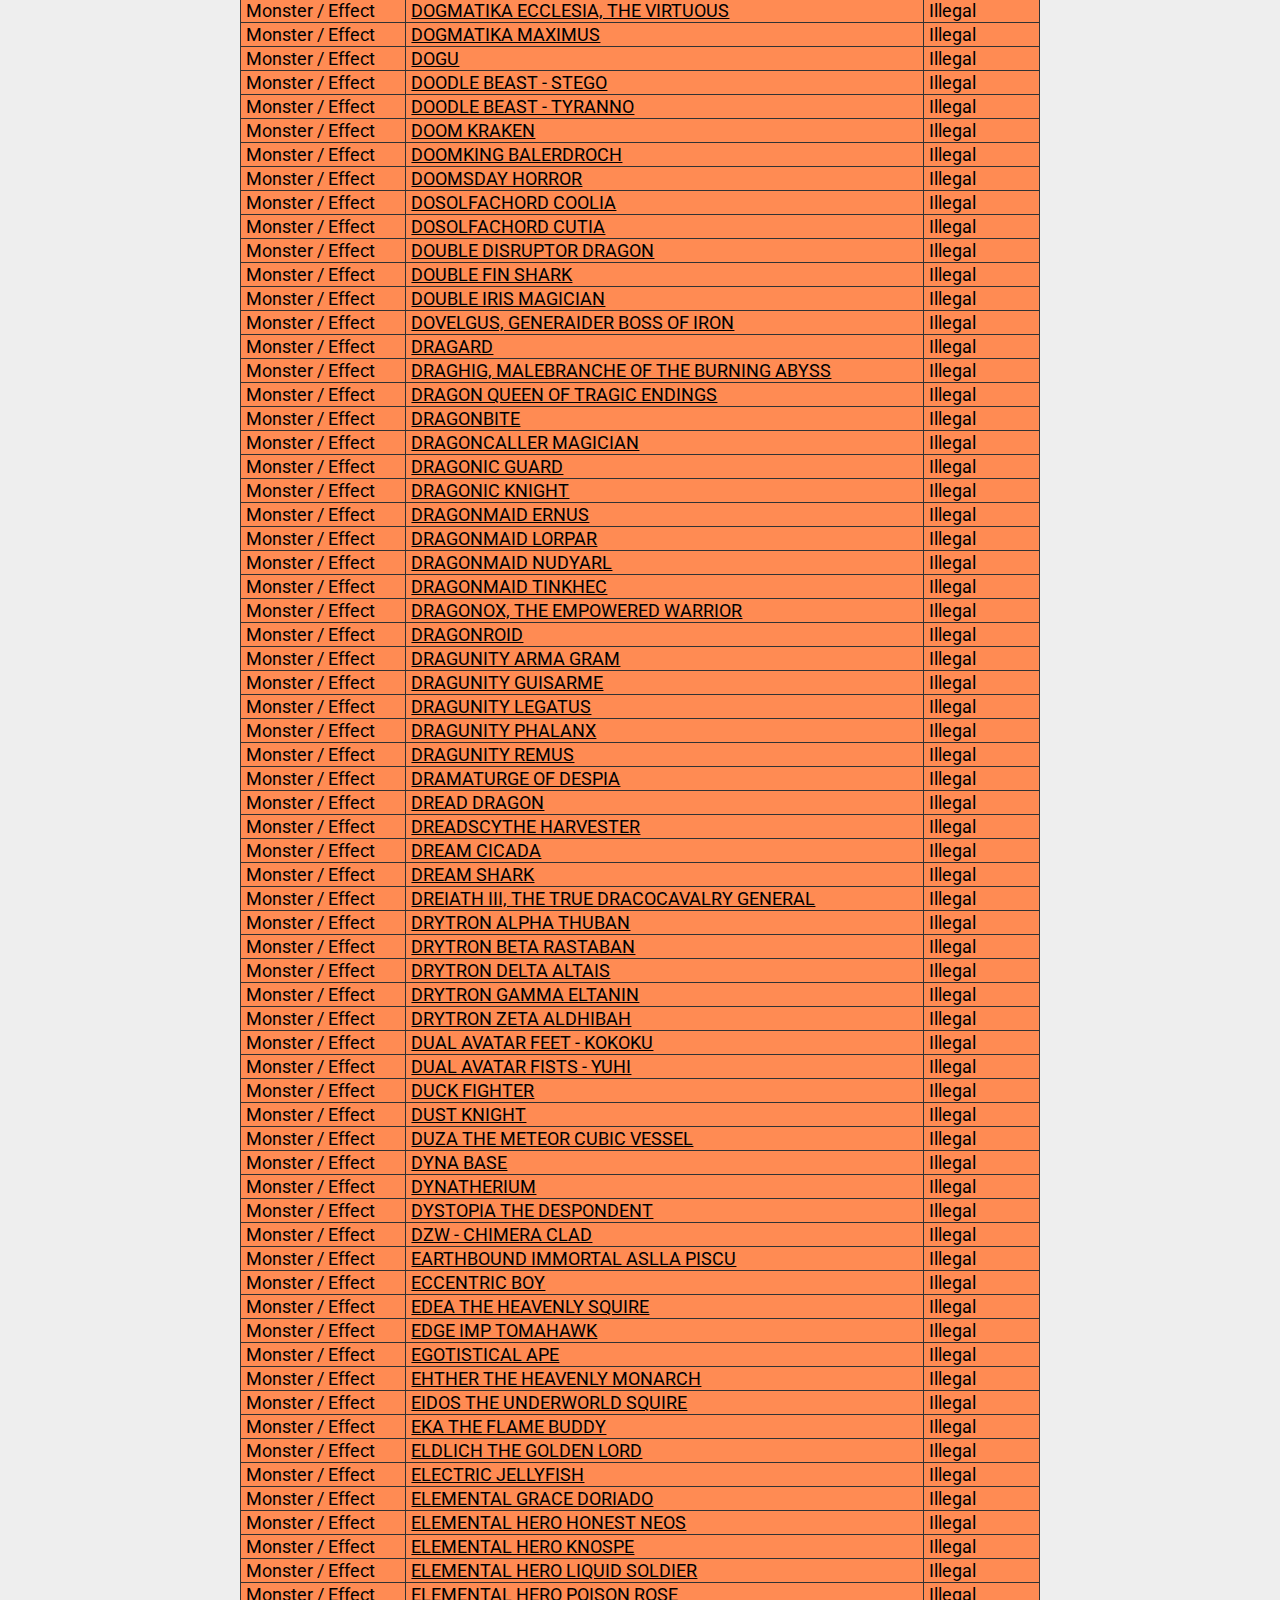
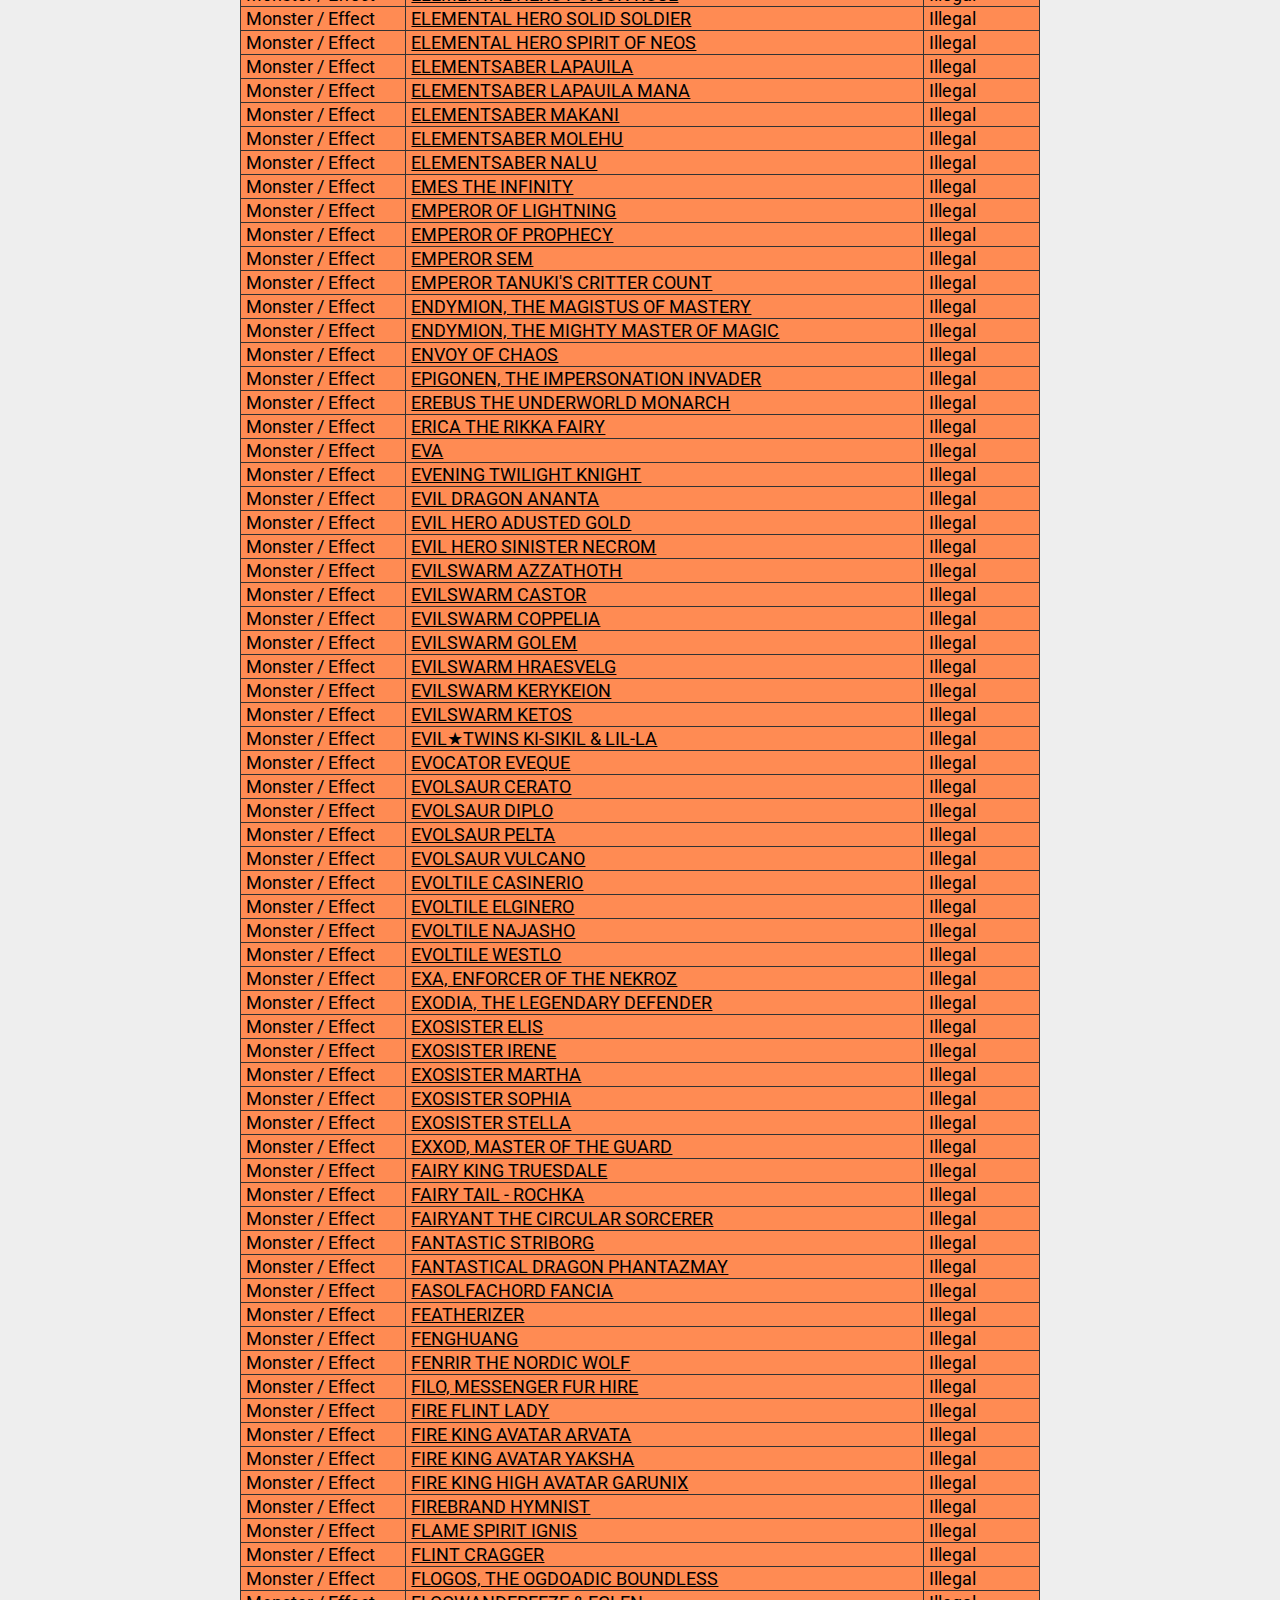
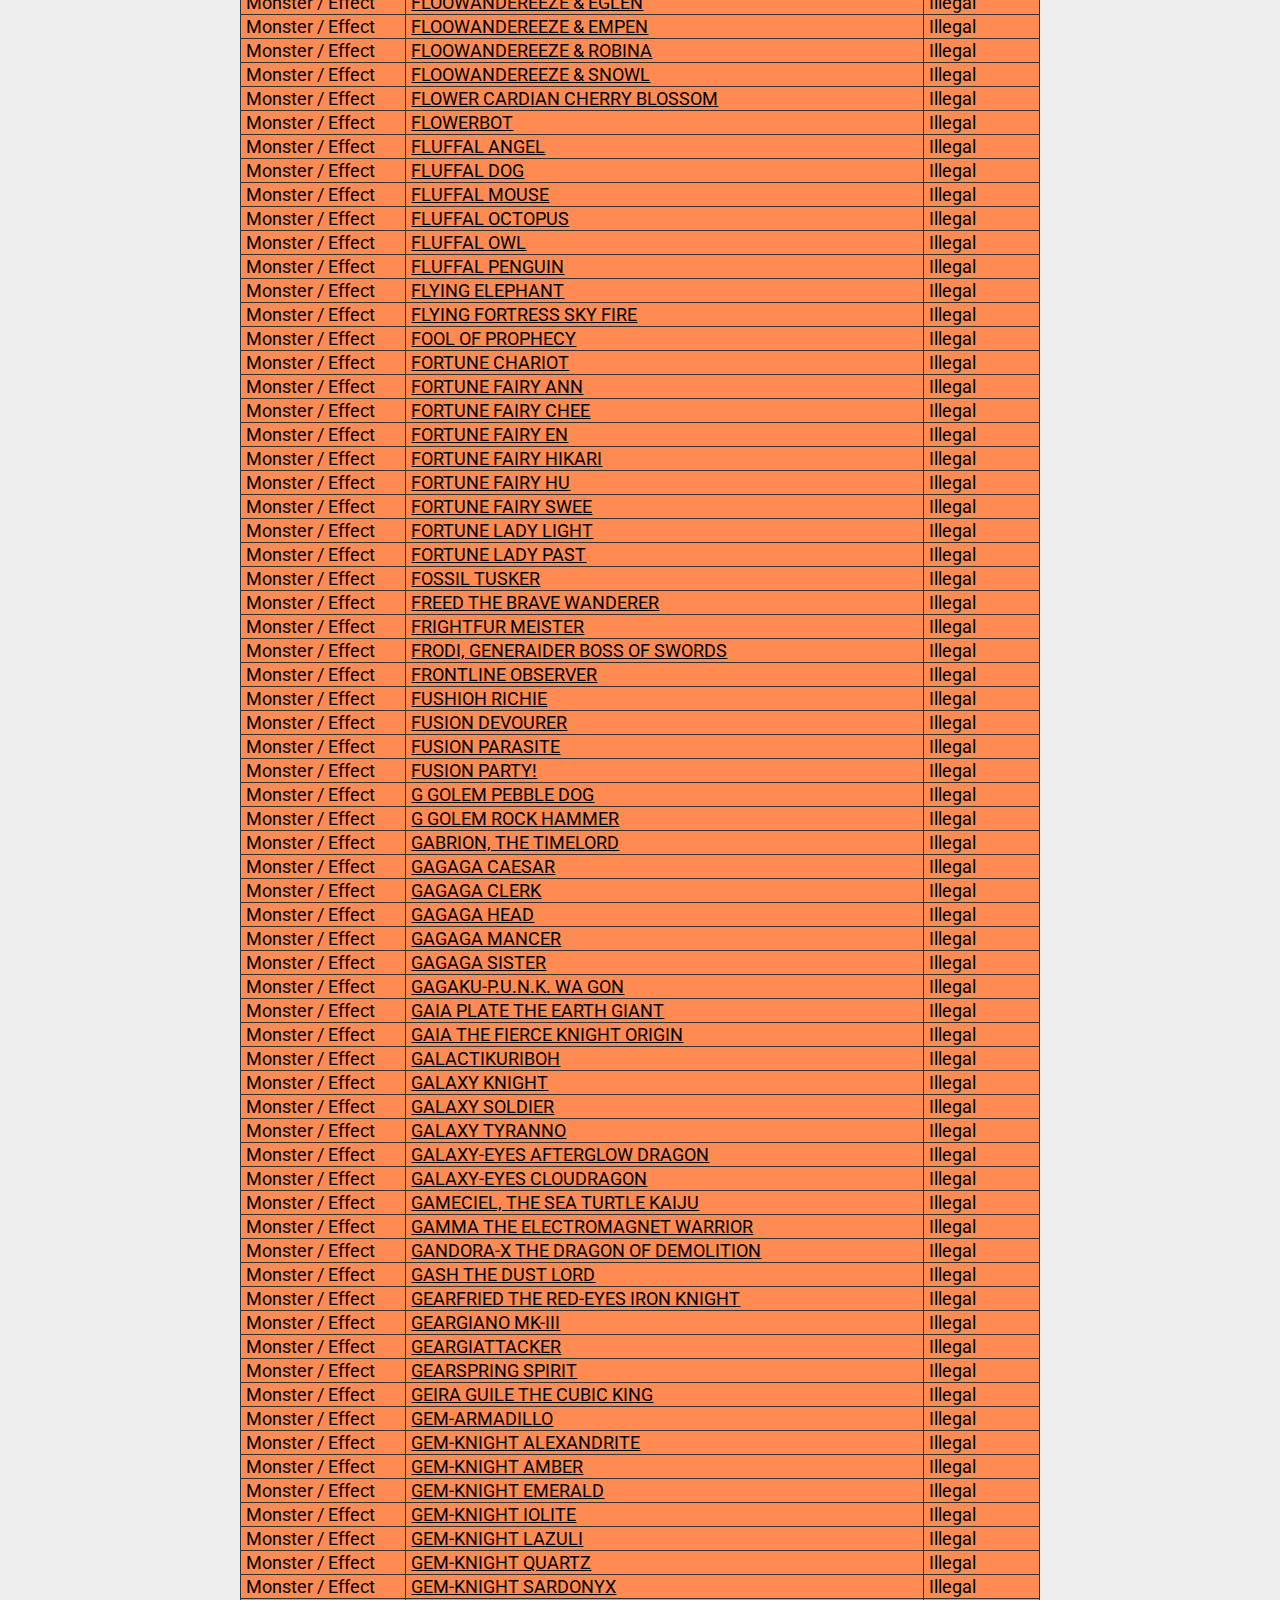
==== commit 800d9549: "Links" ====
--- a/index.html
+++ b/index.html
@@ -23,17788 +23,17783 @@
 <h1>Common Charity</h1>
 <h2>Konami's officially sanctioned Commons-only format</h2>
 
-<a href="docs/lflist/common_charity.lflist.conf" download>You can find the EDOPRO banlist here</a>. Right click the link and select "Save as..."
+<a href="docs/lflist/common_charity.lflist.conf" download>You can find the lflist file here</a>. 
 
 </br></br>
-The banlist file goes into the lflists folder in your EDOPRO installation folder. Assuming you use Windows, it usually is C:/ProjectIgnis/lflists
-
-</br></br>
-EDOPRO will not recognize a change in banlists while it is open. You will have to restart EDOPRO for the changes to be reflected.
+To install it, put into the lflists folder in your EDOPRO installation (Usually C:/ProjectIgnis/lflists in Windows) or in the Banlists file in your YGO Omega installation (Usually C:\Program Files (x86)\YGO Omega\YGO Omega_Data\Files\Banlists).
 
 </br></br>
 If a card is not listed here, it means you can play 3 copies of it.
 
 </br></br>
-The banlist is currently inaccurate: Naturia Exterio is illegal, and we're lacking data for CYAC and SGX3. Once the kind folks at <a href="https://www.ygoprog.com">YGOProg</a> update their database, we'll have an updated banlist.
-
-</br></br><table class="cardlist centertable" align="center">
+Data provided by the kind folks at <a="https://www.ygoprog.com">YGOProg</a>.<table class="cardlist centertable" align="center">
 	<tr align="center" class="cardlist_atitle">
 	  <td width="180" height="40"><strong>Card Type</strong></td>
 	  <td width="600"><strong>Card Name</strong></td>
 	  <td width="120" align="center"><strong>Status</strong></td>
 	</tr><tr class="cardlist_monster">
     <td>Monster</td>
-    <td>ANOTHERVERSE DRAGON</td>
+    <td><a href="https://yugipedia.com/wiki/47484352">ANOTHERVERSE DRAGON<a></td>
     <td>Illegal</td>
 </tr><tr class="cardlist_monster">
     <td>Monster</td>
-    <td>BEAUTIFUL HEADHUNTRESS</td>
+    <td><a href="https://yugipedia.com/wiki/16899564">BEAUTIFUL HEADHUNTRESS<a></td>
     <td>Illegal</td>
 </tr><tr class="cardlist_monster">
     <td>Monster</td>
-    <td>BUJIN HIRUKO</td>
+    <td><a href="https://yugipedia.com/wiki/70026064">BUJIN HIRUKO<a></td>
     <td>Illegal</td>
 </tr><tr class="cardlist_monster">
     <td>Monster</td>
-    <td>DRAGON CORE HEXER</td>
+    <td><a href="https://yugipedia.com/wiki/38955728">DRAGON CORE HEXER<a></td>
     <td>Illegal</td>
 </tr><tr class="cardlist_monster">
     <td>Monster</td>
-    <td>DRAGONG</td>
+    <td><a href="https://yugipedia.com/wiki/83980492">DRAGONG<a></td>
     <td>Illegal</td>
 </tr><tr class="cardlist_monster">
     <td>Monster</td>
-    <td>DROLL BIRD</td>
+    <td><a href="https://yugipedia.com/wiki/97973387">DROLL BIRD<a></td>
     <td>Illegal</td>
 </tr><tr class="cardlist_monster">
     <td>Monster</td>
-    <td>FIREWING PEGASUS</td>
+    <td><a href="https://yugipedia.com/wiki/27054370">FIREWING PEGASUS<a></td>
     <td>Illegal</td>
 </tr><tr class="cardlist_monster">
     <td>Monster</td>
-    <td>GARNECIA ELEFANTIS</td>
+    <td><a href="https://yugipedia.com/wiki/49888191">GARNECIA ELEFANTIS<a></td>
     <td>Illegal</td>
 </tr><tr class="cardlist_monster">
     <td>Monster</td>
-    <td>GEM-KNIGHT CRYSTAL</td>
+    <td><a href="https://yugipedia.com/wiki/76908448">GEM-KNIGHT CRYSTAL<a></td>
     <td>Illegal</td>
 </tr><tr class="cardlist_monster">
     <td>Monster</td>
-    <td>GEM-KNIGHT SAPPHIRE</td>
+    <td><a href="https://yugipedia.com/wiki/27126980">GEM-KNIGHT SAPPHIRE<a></td>
     <td>Illegal</td>
 </tr><tr class="cardlist_monster">
     <td>Monster</td>
-    <td>GIANT RED SEASNAKE</td>
+    <td><a href="https://yugipedia.com/wiki/58831685">GIANT RED SEASNAKE<a></td>
     <td>Illegal</td>
 </tr><tr class="cardlist_monster">
     <td>Monster</td>
-    <td>GOKIBORE</td>
+    <td><a href="https://yugipedia.com/wiki/15367030">GOKIBORE<a></td>
     <td>Illegal</td>
 </tr><tr class="cardlist_monster">
     <td>Monster</td>
-    <td>GREAT BILL</td>
+    <td><a href="https://yugipedia.com/wiki/55691901">GREAT BILL<a></td>
     <td>Illegal</td>
 </tr><tr class="cardlist_monster">
     <td>Monster</td>
-    <td>HALLOHALLO</td>
+    <td><a href="https://yugipedia.com/wiki/77994337">HALLOHALLO<a></td>
     <td>Illegal</td>
 </tr><tr class="cardlist_monster">
     <td>Monster</td>
-    <td>IGKNIGHT CRUSADER</td>
+    <td><a href="https://yugipedia.com/wiki/61639289">IGKNIGHT CRUSADER<a></td>
     <td>Illegal</td>
 </tr><tr class="cardlist_monster">
     <td>Monster</td>
-    <td>IGKNIGHT TEMPLAR</td>
+    <td><a href="https://yugipedia.com/wiki/97024987">IGKNIGHT TEMPLAR<a></td>
     <td>Illegal</td>
 </tr><tr class="cardlist_monster">
     <td>Monster</td>
-    <td>KANAN THE SWORDMISTRESS</td>
+    <td><a href="https://yugipedia.com/wiki/12829151">KANAN THE SWORDMISTRESS<a></td>
     <td>Illegal</td>
 </tr><tr class="cardlist_monster">
     <td>Monster</td>
-    <td>KEY MACE #2</td>
+    <td><a href="https://yugipedia.com/wiki/20541432">KEY MACE #2<a></td>
     <td>Illegal</td>
 </tr><tr class="cardlist_monster">
     <td>Monster</td>
-    <td>MASTER PENDULUM, THE DRACOSLAYER</td>
+    <td><a href="https://yugipedia.com/wiki/75195825">MASTER PENDULUM, THE DRACOSLAYER<a></td>
     <td>Illegal</td>
 </tr><tr class="cardlist_monster">
     <td>Monster</td>
-    <td>METAL GUARDIAN</td>
+    <td><a href="https://yugipedia.com/wiki/68339286">METAL GUARDIAN<a></td>
     <td>Illegal</td>
 </tr><tr class="cardlist_monster">
     <td>Monster</td>
-    <td>METALFOES GOLDRIVER</td>
+    <td><a href="https://yugipedia.com/wiki/33256280">METALFOES GOLDRIVER<a></td>
     <td>Illegal</td>
 </tr><tr class="cardlist_monster">
     <td>Monster</td>
-    <td>METALFOES VOLFLAME</td>
+    <td><a href="https://yugipedia.com/wiki/69351984">METALFOES VOLFLAME<a></td>
     <td>Illegal</td>
 </tr><tr class="cardlist_monster">
     <td>Monster</td>
-    <td>MIKAZUKINOYAIBA</td>
+    <td><a href="https://yugipedia.com/wiki/38277918">MIKAZUKINOYAIBA<a></td>
     <td>Illegal</td>
 </tr><tr class="cardlist_monster">
     <td>Monster</td>
-    <td>NOBLE KNIGHT ARTORIGUS</td>
+    <td><a href="https://yugipedia.com/wiki/92125819">NOBLE KNIGHT ARTORIGUS<a></td>
     <td>Illegal</td>
 </tr><tr class="cardlist_monster">
     <td>Monster</td>
-    <td>OBESE MARMOT OF NEFARIOUSNESS</td>
+    <td><a href="https://yugipedia.com/wiki/56713552">OBESE MARMOT OF NEFARIOUSNESS<a></td>
     <td>Illegal</td>
 </tr><tr class="cardlist_monster">
     <td>Monster</td>
-    <td>ODD-EYES ARC PENDULUM DRAGON</td>
+    <td><a href="https://yugipedia.com/wiki/14105623">ODD-EYES ARC PENDULUM DRAGON<a></td>
     <td>Illegal</td>
 </tr><tr class="cardlist_monster">
     <td>Monster</td>
-    <td>PHANTASM SPIRAL DRAGON</td>
+    <td><a href="https://yugipedia.com/wiki/56649609">PHANTASM SPIRAL DRAGON<a></td>
     <td>Illegal</td>
 </tr><tr class="cardlist_monster">
     <td>Monster</td>
-    <td>PSY-FRAME DRIVER</td>
+    <td><a href="https://yugipedia.com/wiki/49036338">PSY-FRAME DRIVER<a></td>
     <td>Illegal</td>
 </tr><tr class="cardlist_monster">
     <td>Monster</td>
-    <td>QLIPHORT MONOLITH</td>
+    <td><a href="https://yugipedia.com/wiki/51194046">QLIPHORT MONOLITH<a></td>
     <td>Illegal</td>
 </tr><tr class="cardlist_monster">
     <td>Monster</td>
-    <td>QLIPHORT SCOUT</td>
+    <td><a href="https://yugipedia.com/wiki/65518099">QLIPHORT SCOUT<a></td>
     <td>Illegal</td>
 </tr><tr class="cardlist_monster">
     <td>Monster</td>
-    <td>SEA DRAGOONS OF DRACONIA</td>
+    <td><a href="https://yugipedia.com/wiki/82114013">SEA DRAGOONS OF DRACONIA<a></td>
     <td>Illegal</td>
 </tr><tr class="cardlist_monster">
     <td>Monster</td>
-    <td>SENGENJIN</td>
+    <td><a href="https://yugipedia.com/wiki/76232340">SENGENJIN<a></td>
     <td>Illegal</td>
 </tr><tr class="cardlist_monster">
     <td>Monster</td>
-    <td>SKY DRAGOONS OF DRACONIA</td>
+    <td><a href="https://yugipedia.com/wiki/68182934">SKY DRAGOONS OF DRACONIA<a></td>
     <td>Illegal</td>
 </tr><tr class="cardlist_monster">
     <td>Monster</td>
-    <td>SONIC MAID</td>
+    <td><a href="https://yugipedia.com/wiki/38942059">SONIC MAID<a></td>
     <td>Illegal</td>
 </tr><tr class="cardlist_monster">
     <td>Monster</td>
-    <td>SUNSEED GENIUS LOCI</td>
+    <td><a href="https://yugipedia.com/wiki/27520594">SUNSEED GENIUS LOCI<a></td>
     <td>Illegal</td>
 </tr><tr class="cardlist_monster">
     <td>Monster</td>
-    <td>TAKRIMINOS</td>
+    <td><a href="https://yugipedia.com/wiki/44073668">TAKRIMINOS<a></td>
     <td>Illegal</td>
 </tr><tr class="cardlist_monster">
     <td>Monster</td>
-    <td>TRI-HORNED DRAGON</td>
+    <td><a href="https://yugipedia.com/wiki/39111158">TRI-HORNED DRAGON<a></td>
     <td>Illegal</td>
 </tr><tr class="cardlist_monster">
     <td>Monster</td>
-    <td>VECTOR PENDULUM, THE DRACOVERLORD</td>
+    <td><a href="https://yugipedia.com/wiki/69512157">VECTOR PENDULUM, THE DRACOVERLORD<a></td>
     <td>Illegal</td>
 </tr><tr class="cardlist_monster">
     <td>Monster</td>
-    <td>WILMEE</td>
-    <td>Illegal</td>
-</tr><tr class="cardlist_effect">
-    <td>Monster / Effect</td>
-    <td>A-ASSAULT CORE</td>
-    <td>Illegal</td>
-</tr><tr class="cardlist_effect">
-    <td>Monster / Effect</td>
-    <td>A-TEAM: TRAP DISPOSAL UNIT</td>
-    <td>Illegal</td>
-</tr><tr class="cardlist_effect">
-    <td>Monster / Effect</td>
-    <td>ABOMINABLE UNCHAINED SOUL</td>
-    <td>Illegal</td>
-</tr><tr class="cardlist_effect">
-    <td>Monster / Effect</td>
-    <td>ABSOROUTER DRAGON</td>
-    <td>Illegal</td>
-</tr><tr class="cardlist_effect">
-    <td>Monster / Effect</td>
-    <td>ABYSS ACTOR - EVIL HEEL</td>
-    <td>Illegal</td>
-</tr><tr class="cardlist_effect">
-    <td>Monster / Effect</td>
-    <td>ABYSS ACTOR - FUNKY COMEDIAN</td>
-    <td>Illegal</td>
-</tr><tr class="cardlist_effect">
-    <td>Monster / Effect</td>
-    <td>ABYSS ACTOR - SASSY ROOKIE</td>
-    <td>Illegal</td>
-</tr><tr class="cardlist_effect">
-    <td>Monster / Effect</td>
-    <td>ABYSS SHARK</td>
-    <td>Illegal</td>
-</tr><tr class="cardlist_effect">
-    <td>Monster / Effect</td>
-    <td>ACHICHI @IGNISTER</td>
-    <td>Illegal</td>
-</tr><tr class="cardlist_effect">
-    <td>Monster / Effect</td>
-    <td>ACROBATIC MAGICIAN</td>
-    <td>Illegal</td>
-</tr><tr class="cardlist_effect">
-    <td>Monster / Effect</td>
-    <td>ADAMANCIPATOR ANALYZER</td>
-    <td>Illegal</td>
-</tr><tr class="cardlist_effect">
-    <td>Monster / Effect</td>
-    <td>ADAMANCIPATOR RESEARCHER</td>
-    <td>Illegal</td>
-</tr><tr class="cardlist_effect">
-    <td>Monster / Effect</td>
-    <td>ADAMANCIPATOR SEEKER</td>
-    <td>Illegal</td>
-</tr><tr class="cardlist_effect">
-    <td>Monster / Effect</td>
-    <td>ADVANCED CRYSTAL BEAST AMBER MAMMOTH</td>
-    <td>Illegal</td>
-</tr><tr class="cardlist_effect">
-    <td>Monster / Effect</td>
-    <td>ADVANCED CRYSTAL BEAST AMETHYST CAT</td>
-    <td>Illegal</td>
-</tr><tr class="cardlist_effect">
-    <td>Monster / Effect</td>
-    <td>ADVANCED CRYSTAL BEAST COBALT EAGLE</td>
-    <td>Illegal</td>
-</tr><tr class="cardlist_effect">
-    <td>Monster / Effect</td>
-    <td>ADVANCED CRYSTAL BEAST EMERALD TORTOISE</td>
-    <td>Illegal</td>
-</tr><tr class="cardlist_effect">
-    <td>Monster / Effect</td>
-    <td>ADVANCED CRYSTAL BEAST RUBY CARBUNCLE</td>
-    <td>Illegal</td>
-</tr><tr class="cardlist_effect">
-    <td>Monster / Effect</td>
-    <td>ADVANCED CRYSTAL BEAST SAPPHIRE PEGASUS</td>
-    <td>Illegal</td>
-</tr><tr class="cardlist_effect">
-    <td>Monster / Effect</td>
-    <td>ADVANCED CRYSTAL BEAST TOPAZ TIGER</td>
-    <td>Illegal</td>
-</tr><tr class="cardlist_effect">
-    <td>Monster / Effect</td>
-    <td>AETHER, THE EVIL EMPOWERING DRAGON</td>
-    <td>Illegal</td>
-</tr><tr class="cardlist_effect">
-    <td>Monster / Effect</td>
-    <td>AGIDO THE ANCIENT SENTINEL</td>
-    <td>Illegal</td>
-</tr><tr class="cardlist_effect">
-    <td>Monster / Effect</td>
-    <td>AILERON</td>
-    <td>Illegal</td>
-</tr><tr class="cardlist_effect">
-    <td>Monster / Effect</td>
-    <td>AKZ, THE PUMER</td>
-    <td>Illegal</td>
-</tr><tr class="cardlist_effect">
-    <td>Monster / Effect</td>
-    <td>ALBAZ THE ASHEN</td>
-    <td>Illegal</td>
-</tr><tr class="cardlist_effect">
-    <td>Monster / Effect</td>
-    <td>ALCHEMIST OF BLACK SPELLS</td>
-    <td>Illegal</td>
-</tr><tr class="cardlist_effect">
-    <td>Monster / Effect</td>
-    <td>ALEIRTT, THE OGDOADIC DARK</td>
-    <td>Illegal</td>
-</tr><tr class="cardlist_effect">
-    <td>Monster / Effect</td>
-    <td>ALEISTER THE INVOKER</td>
-    <td>Illegal</td>
-</tr><tr class="cardlist_effect">
-    <td>Monster / Effect</td>
-    <td>ALICE, LADY OF LAMENT</td>
-    <td>Illegal</td>
-</tr><tr class="cardlist_effect">
-    <td>Monster / Effect</td>
-    <td>ALICH, MALEBRANCHE OF THE BURNING ABYSS</td>
-    <td>Illegal</td>
-</tr><tr class="cardlist_effect">
-    <td>Monster / Effect</td>
-    <td>ALIEN AMMONITE</td>
-    <td>Illegal</td>
-</tr><tr class="cardlist_effect">
-    <td>Monster / Effect</td>
-    <td>ALIEN KID</td>
-    <td>Illegal</td>
-</tr><tr class="cardlist_effect">
-    <td>Monster / Effect</td>
-    <td>ALIEN OVERLORD</td>
-    <td>Illegal</td>
-</tr><tr class="cardlist_effect">
-    <td>Monster / Effect</td>
-    <td>ALIEN TELEPATH</td>
-    <td>Illegal</td>
-</tr><tr class="cardlist_effect">
-    <td>Monster / Effect</td>
-    <td>ALL-EYES PHANTOM DRAGON</td>
-    <td>Illegal</td>
-</tr><tr class="cardlist_effect">
-    <td>Monster / Effect</td>
-    <td>ALLURE QUEEN LV5</td>
-    <td>Illegal</td>
-</tr><tr class="cardlist_effect">
-    <td>Monster / Effect</td>
-    <td>ALLURE QUEEN LV7</td>
-    <td>Illegal</td>
-</tr><tr class="cardlist_effect">
-    <td>Monster / Effect</td>
-    <td>ALLY OF JUSTICE CYCLONE CREATOR</td>
-    <td>Illegal</td>
-</tr><tr class="cardlist_effect">
-    <td>Monster / Effect</td>
-    <td>ALLY SALVO</td>
-    <td>Illegal</td>
-</tr><tr class="cardlist_effect">
-    <td>Monster / Effect</td>
-    <td>ALPHA THE ELECTROMAGNET WARRIOR</td>
-    <td>Illegal</td>
-</tr><tr class="cardlist_effect">
-    <td>Monster / Effect</td>
-    <td>ALPHA, THE MASTER OF BEASTS</td>
-    <td>Illegal</td>
-</tr><tr class="cardlist_effect">
-    <td>Monster / Effect</td>
-    <td>ALTERGEIST FIJIALERT</td>
-    <td>Illegal</td>
-</tr><tr class="cardlist_effect">
-    <td>Monster / Effect</td>
-    <td>ALTERGEIST MELUSEEK</td>
-    <td>Illegal</td>
-</tr><tr class="cardlist_effect">
-    <td>Monster / Effect</td>
-    <td>ALTERGEIST MULTIFAKER</td>
-    <td>Illegal</td>
-</tr><tr class="cardlist_effect">
-    <td>Monster / Effect</td>
-    <td>ALTERGEIST POOKUERY</td>
-    <td>Illegal</td>
-</tr><tr class="cardlist_effect">
-    <td>Monster / Effect</td>
-    <td>ALTITUDE KNIGHT</td>
-    <td>Illegal</td>
-</tr><tr class="cardlist_effect">
-    <td>Monster / Effect</td>
-    <td>ALUBER THE JESTER OF DESPIA</td>
-    <td>Illegal</td>
-</tr><tr class="cardlist_effect">
-    <td>Monster / Effect</td>
-    <td>AMATERASU</td>
-    <td>Illegal</td>
-</tr><tr class="cardlist_effect">
-    <td>Monster / Effect</td>
-    <td>AMAZEMENT ADMINISTRATOR ARLEKINO</td>
-    <td>Illegal</td>
-</tr><tr class="cardlist_effect">
-    <td>Monster / Effect</td>
-    <td>AMAZEMENT ASSISTANT DELIA</td>
-    <td>Illegal</td>
-</tr><tr class="cardlist_effect">
-    <td>Monster / Effect</td>
-    <td>AMAZEMENT ATTENDANT COMICA</td>
-    <td>Illegal</td>
-</tr><tr class="cardlist_effect">
-    <td>Monster / Effect</td>
-    <td>AMAZONESS BABY TIGER</td>
-    <td>Illegal</td>
-</tr><tr class="cardlist_effect">
-    <td>Monster / Effect</td>
-    <td>AMORPHAGE ENVY</td>
-    <td>Illegal</td>
-</tr><tr class="cardlist_effect">
-    <td>Monster / Effect</td>
-    <td>AMORPHAGE GLUTTONY</td>
-    <td>Illegal</td>
-</tr><tr class="cardlist_effect">
-    <td>Monster / Effect</td>
-    <td>AMORPHAGE GOLIATH</td>
-    <td>Illegal</td>
-</tr><tr class="cardlist_effect">
-    <td>Monster / Effect</td>
-    <td>AMORPHAGE GREED</td>
-    <td>Illegal</td>
-</tr><tr class="cardlist_effect">
-    <td>Monster / Effect</td>
-    <td>AMORPHAGE LECHERY</td>
-    <td>Illegal</td>
-</tr><tr class="cardlist_effect">
-    <td>Monster / Effect</td>
-    <td>AMORPHAGE SLOTH</td>
-    <td>Illegal</td>
-</tr><tr class="cardlist_effect">
-    <td>Monster / Effect</td>
-    <td>AMUNESSIA, THE OGDOADIC QUEEN</td>
-    <td>Illegal</td>
-</tr><tr class="cardlist_effect">
-    <td>Monster / Effect</td>
-    <td>ANCIENT WARRIORS - AMBITIOUS CAO DE</td>
-    <td>Illegal</td>
-</tr><tr class="cardlist_effect">
-    <td>Monster / Effect</td>
-    <td>ANCIENT WARRIORS - ECCENTRIC LU JING</td>
-    <td>Illegal</td>
-</tr><tr class="cardlist_effect">
-    <td>Monster / Effect</td>
-    <td>ANCIENT WARRIORS - GRACEFUL ZHOU GONG</td>
-    <td>Illegal</td>
-</tr><tr class="cardlist_effect">
-    <td>Monster / Effect</td>
-    <td>ANCIENT WARRIORS - INGENIOUS ZHUGE KONG</td>
-    <td>Illegal</td>
-</tr><tr class="cardlist_effect">
-    <td>Monster / Effect</td>
-    <td>ANCIENT WARRIORS - LOYAL GUAN YUN</td>
-    <td>Illegal</td>
-</tr><tr class="cardlist_effect">
-    <td>Monster / Effect</td>
-    <td>ANCIENT WARRIORS - MASTERFUL SUN MOU</td>
-    <td>Illegal</td>
-</tr><tr class="cardlist_effect">
-    <td>Monster / Effect</td>
-    <td>ANCIENT WARRIORS - REBELLIOUS LU FENG</td>
-    <td>Illegal</td>
-</tr><tr class="cardlist_effect">
-    <td>Monster / Effect</td>
-    <td>ANCIENT WARRIORS - VALIANT ZHANG DE</td>
-    <td>Illegal</td>
-</tr><tr class="cardlist_effect">
-    <td>Monster / Effect</td>
-    <td>ANCIENT WARRIORS - VIRTUOUS LIU XUAN</td>
-    <td>Illegal</td>
-</tr><tr class="cardlist_effect">
-    <td>Monster / Effect</td>
-    <td>ANDRO SPHINX</td>
-    <td>Illegal</td>
-</tr><tr class="cardlist_effect">
-    <td>Monster / Effect</td>
-    <td>ANGEL O1</td>
-    <td>Illegal</td>
-</tr><tr class="cardlist_effect">
-    <td>Monster / Effect</td>
-    <td>ANGMARL THE FIENDISH MONARCH</td>
-    <td>Illegal</td>
-</tr><tr class="cardlist_effect">
-    <td>Monster / Effect</td>
-    <td>ANGRAECUM UMBRELLA</td>
-    <td>Illegal</td>
-</tr><tr class="cardlist_effect">
-    <td>Monster / Effect</td>
-    <td>ANIMADORNED ARCHOSAUR</td>
-    <td>Illegal</td>
-</tr><tr class="cardlist_effect">
-    <td>Monster / Effect</td>
-    <td>ANNIHILATOR ARCHFIEND</td>
-    <td>Illegal</td>
-</tr><tr class="cardlist_effect">
-    <td>Monster / Effect</td>
-    <td>ANTIHUMAN INTELLIGENCE ME-PSY-YA</td>
-    <td>Illegal</td>
-</tr><tr class="cardlist_effect">
-    <td>Monster / Effect</td>
-    <td>APOQLIPHORT SKYBASE</td>
-    <td>Illegal</td>
-</tr><tr class="cardlist_effect">
-    <td>Monster / Effect</td>
-    <td>APOQLIPHORT TOWERS</td>
-    <td>Illegal</td>
-</tr><tr class="cardlist_effect">
-    <td>Monster / Effect</td>
-    <td>APPLE MAGICIAN GIRL</td>
-    <td>Illegal</td>
-</tr><tr class="cardlist_effect">
-    <td>Monster / Effect</td>
-    <td>APPLIANCER BREAKERBUNCLE</td>
-    <td>Illegal</td>
-</tr><tr class="cardlist_effect">
-    <td>Monster / Effect</td>
-    <td>APPLIANCER COPYBOKKLE</td>
-    <td>Illegal</td>
-</tr><tr class="cardlist_effect">
-    <td>Monster / Effect</td>
-    <td>APPLIANCER SOCKETROLL</td>
-    <td>Illegal</td>
-</tr><tr class="cardlist_effect">
-    <td>Monster / Effect</td>
-    <td>APPRENTICE ILLUSION MAGICIAN</td>
-    <td>Illegal</td>
-</tr><tr class="cardlist_effect">
-    <td>Monster / Effect</td>
-    <td>AQUARIAN ALESSA</td>
-    <td>Illegal</td>
-</tr><tr class="cardlist_effect">
-    <td>Monster / Effect</td>
-    <td>ARATAMA</td>
-    <td>Illegal</td>
-</tr><tr class="cardlist_effect">
-    <td>Monster / Effect</td>
-    <td>ARCANA TRIUMPH JOKER</td>
-    <td>Illegal</td>
-</tr><tr class="cardlist_effect">
-    <td>Monster / Effect</td>
-    <td>ARCHFIEND COMMANDER</td>
-    <td>Illegal</td>
-</tr><tr class="cardlist_effect">
-    <td>Monster / Effect</td>
-    <td>ARCHFIEND EMPRESS</td>
-    <td>Illegal</td>
-</tr><tr class="cardlist_effect">
-    <td>Monster / Effect</td>
-    <td>ARCHFIEND GENERAL</td>
-    <td>Illegal</td>
-</tr><tr class="cardlist_effect">
-    <td>Monster / Effect</td>
-    <td>ARCHFIEND GIANT</td>
-    <td>Illegal</td>
-</tr><tr class="cardlist_effect">
-    <td>Monster / Effect</td>
-    <td>ARCHFIEND HEIRESS</td>
-    <td>Illegal</td>
-</tr><tr class="cardlist_effect">
-    <td>Monster / Effect</td>
-    <td>ARCHLORD ZERATO</td>
-    <td>Illegal</td>
-</tr><tr class="cardlist_effect">
-    <td>Monster / Effect</td>
-    <td>ARCHNEMESES ESCHATOS</td>
-    <td>Illegal</td>
-</tr><tr class="cardlist_effect">
-    <td>Monster / Effect</td>
-    <td>ARCHNEMESES PROTOS</td>
-    <td>Illegal</td>
-</tr><tr class="cardlist_effect">
-    <td>Monster / Effect</td>
-    <td>ARIANE THE LABRYNTH SERVANT</td>
-    <td>Illegal</td>
-</tr><tr class="cardlist_effect">
-    <td>Monster / Effect</td>
-    <td>ARIANNA THE LABRYNTH SERVANT</td>
-    <td>Illegal</td>
-</tr><tr class="cardlist_effect">
-    <td>Monster / Effect</td>
-    <td>ARIEL, PRIESTESS OF THE NEKROZ</td>
-    <td>Illegal</td>
-</tr><tr class="cardlist_effect">
-    <td>Monster / Effect</td>
-    <td>ARISEN GAIA THE FIERCE KNIGHT</td>
-    <td>Illegal</td>
-</tr><tr class="cardlist_effect">
-    <td>Monster / Effect</td>
-    <td>ARKBRAVE DRAGON</td>
-    <td>Illegal</td>
-</tr><tr class="cardlist_effect">
-    <td>Monster / Effect</td>
-    <td>ARMED DRAGON LV10 WHITE</td>
-    <td>Illegal</td>
-</tr><tr class="cardlist_effect">
-    <td>Monster / Effect</td>
-    <td>ARMED DRAGON THUNDER LV10</td>
-    <td>Illegal</td>
-</tr><tr class="cardlist_effect">
-    <td>Monster / Effect</td>
-    <td>ARMED DRAGON THUNDER LV7</td>
-    <td>Illegal</td>
-</tr><tr class="cardlist_effect">
-    <td>Monster / Effect</td>
-    <td>ARMED DRAGON, THE ARMORED DRAGON</td>
-    <td>Illegal</td>
-</tr><tr class="cardlist_effect">
-    <td>Monster / Effect</td>
-    <td>ARMOR BREAKER</td>
-    <td>Illegal</td>
-</tr><tr class="cardlist_effect">
-    <td>Monster / Effect</td>
-    <td>ARMORED BEE</td>
-    <td>Illegal</td>
-</tr><tr class="cardlist_effect">
-    <td>Monster / Effect</td>
-    <td>ARMORED BITRON</td>
-    <td>Illegal</td>
-</tr><tr class="cardlist_effect">
-    <td>Monster / Effect</td>
-    <td>ARMORED WHITE BEAR</td>
-    <td>Illegal</td>
-</tr><tr class="cardlist_effect">
-    <td>Monster / Effect</td>
-    <td>AROMAGE BERGAMOT</td>
-    <td>Illegal</td>
-</tr><tr class="cardlist_effect">
-    <td>Monster / Effect</td>
-    <td>AROMAGE JASMINE</td>
-    <td>Illegal</td>
-</tr><tr class="cardlist_effect">
-    <td>Monster / Effect</td>
-    <td>AROMAGE ROSEMARY</td>
-    <td>Illegal</td>
-</tr><tr class="cardlist_effect">
-    <td>Monster / Effect</td>
-    <td>ARON, THE OGDOADIC KING</td>
-    <td>Illegal</td>
-</tr><tr class="cardlist_effect">
-    <td>Monster / Effect</td>
-    <td>ARTIFACT CADUCEUS</td>
-    <td>Illegal</td>
-</tr><tr class="cardlist_effect">
-    <td>Monster / Effect</td>
-    <td>ARTILLERY CATAPULT TURTLE</td>
-    <td>Illegal</td>
-</tr><tr class="cardlist_effect">
-    <td>Monster / Effect</td>
-    <td>ASCATOR, DAWNWALKER</td>
-    <td>Illegal</td>
-</tr><tr class="cardlist_effect">
-    <td>Monster / Effect</td>
-    <td>ASSAULT BLACKWING - KUNAI THE DRIZZLE</td>
-    <td>Illegal</td>
-</tr><tr class="cardlist_effect">
-    <td>Monster / Effect</td>
-    <td>ASSAULT WYVERN</td>
-    <td>Illegal</td>
-</tr><tr class="cardlist_effect">
-    <td>Monster / Effect</td>
-    <td>ASTRAL KURIBOH</td>
-    <td>Illegal</td>
-</tr><tr class="cardlist_effect">
-    <td>Monster / Effect</td>
-    <td>ASTRALTOPIA</td>
-    <td>Illegal</td>
-</tr><tr class="cardlist_effect">
-    <td>Monster / Effect</td>
-    <td>ASTROGRAPH SORCERER</td>
-    <td>Illegal</td>
-</tr><tr class="cardlist_effect">
-    <td>Monster / Effect</td>
-    <td>AUSSA THE EARTH CHANNELER</td>
-    <td>Illegal</td>
-</tr><tr class="cardlist_effect">
-    <td>Monster / Effect</td>
-    <td>AVIDA, REBUILDER OF WORLDS</td>
-    <td>Illegal</td>
-</tr><tr class="cardlist_effect">
-    <td>Monster / Effect</td>
-    <td>AWAKENING OF THE POSSESSED - GREATER INARI FIRE</td>
-    <td>Illegal</td>
-</tr><tr class="cardlist_effect">
-    <td>Monster / Effect</td>
-    <td>AWAKENING OF THE POSSESSED - NEFARIOUSER ARCHFIEND</td>
-    <td>Illegal</td>
-</tr><tr class="cardlist_effect">
-    <td>Monster / Effect</td>
-    <td>AZTEKIPEDE, THE WORM WARRIOR</td>
-    <td>Illegal</td>
-</tr><tr class="cardlist_effect">
-    <td>Monster / Effect</td>
-    <td>B-BUSTER DRAKE</td>
-    <td>Illegal</td>
-</tr><tr class="cardlist_effect">
-    <td>Monster / Effect</td>
-    <td>B.E.S. BIG CORE MK-2</td>
-    <td>Illegal</td>
-</tr><tr class="cardlist_effect">
-    <td>Monster / Effect</td>
-    <td>B.E.S. BIG CORE MK-3</td>
-    <td>Illegal</td>
-</tr><tr class="cardlist_effect">
-    <td>Monster / Effect</td>
-    <td>B.E.S. COVERED CORE</td>
-    <td>Illegal</td>
-</tr><tr class="cardlist_effect">
-    <td>Monster / Effect</td>
-    <td>B.E.S. TETRAN</td>
-    <td>Illegal</td>
-</tr><tr class="cardlist_effect">
-    <td>Monster / Effect</td>
-    <td>BAHALUTIYA, THE GRAND RADIANCE</td>
-    <td>Illegal</td>
-</tr><tr class="cardlist_effect">
-    <td>Monster / Effect</td>
-    <td>BAKU THE BEAST NINJA</td>
-    <td>Illegal</td>
-</tr><tr class="cardlist_effect">
-    <td>Monster / Effect</td>
-    <td>BARBAR, MALEBRANCHE OF THE BURNING ABYSS</td>
-    <td>Illegal</td>
-</tr><tr class="cardlist_effect">
-    <td>Monster / Effect</td>
-    <td>BATTERYMAN FUEL CELL</td>
-    <td>Illegal</td>
-</tr><tr class="cardlist_effect">
-    <td>Monster / Effect</td>
-    <td>BATTERYMAN INDUSTRIAL STRENGTH</td>
-    <td>Illegal</td>
-</tr><tr class="cardlist_effect">
-    <td>Monster / Effect</td>
-    <td>BATTLESTORM</td>
-    <td>Illegal</td>
-</tr><tr class="cardlist_effect">
-    <td>Monster / Effect</td>
-    <td>BATTLEWASP - ARBALEST THE RAPIDFIRE</td>
-    <td>Illegal</td>
-</tr><tr class="cardlist_effect">
-    <td>Monster / Effect</td>
-    <td>BATTLEWASP - DART THE HUNTER</td>
-    <td>Illegal</td>
-</tr><tr class="cardlist_effect">
-    <td>Monster / Effect</td>
-    <td>BATTLEWASP - PIN THE BULLSEYE</td>
-    <td>Illegal</td>
-</tr><tr class="cardlist_effect">
-    <td>Monster / Effect</td>
-    <td>BATTLEWASP - STING THE POISON</td>
-    <td>Illegal</td>
-</tr><tr class="cardlist_effect">
-    <td>Monster / Effect</td>
-    <td>BATTLEWASP - TWINBOW THE ATTACKER</td>
-    <td>Illegal</td>
-</tr><tr class="cardlist_effect">
-    <td>Monster / Effect</td>
-    <td>BATTLIN' BOXER SHADOW</td>
-    <td>Illegal</td>
-</tr><tr class="cardlist_effect">
-    <td>Monster / Effect</td>
-    <td>BEARGRAM, SHELLED EMPEROR OF THE FOREST CROWN</td>
-    <td>Illegal</td>
-</tr><tr class="cardlist_effect">
-    <td>Monster / Effect</td>
-    <td>BEAST MACHINE KING BARBAROS ÜR</td>
-    <td>Illegal</td>
-</tr><tr class="cardlist_effect">
-    <td>Monster / Effect</td>
-    <td>BEAST STRIKER</td>
-    <td>Illegal</td>
-</tr><tr class="cardlist_effect">
-    <td>Monster / Effect</td>
-    <td>BEAST-WARRIOR PUMA</td>
-    <td>Illegal</td>
-</tr><tr class="cardlist_effect">
-    <td>Monster / Effect</td>
-    <td>BEAT, BLADESMAN FUR HIRE</td>
-    <td>Illegal</td>
-</tr><tr class="cardlist_effect">
-    <td>Monster / Effect</td>
-    <td>BEATDOWN!</td>
-    <td>Illegal</td>
-</tr><tr class="cardlist_effect">
-    <td>Monster / Effect</td>
-    <td>BEAUTUNAFUL PRINCESS</td>
-    <td>Illegal</td>
-</tr><tr class="cardlist_effect">
-    <td>Monster / Effect</td>
-    <td>BEETROOPER SCOUT BUGGY</td>
-    <td>Illegal</td>
-</tr><tr class="cardlist_effect">
-    <td>Monster / Effect</td>
-    <td>BEGINNING KNIGHT</td>
-    <td>Illegal</td>
-</tr><tr class="cardlist_effect">
-    <td>Monster / Effect</td>
-    <td>BERRY MAGICIAN GIRL</td>
-    <td>Illegal</td>
-</tr><tr class="cardlist_effect">
-    <td>Monster / Effect</td>
-    <td>BERSERKION THE ELECTROMAGNA WARRIOR</td>
-    <td>Illegal</td>
-</tr><tr class="cardlist_effect">
-    <td>Monster / Effect</td>
-    <td>BETA THE ELECTROMAGNET WARRIOR</td>
-    <td>Illegal</td>
-</tr><tr class="cardlist_effect">
-    <td>Monster / Effect</td>
-    <td>BI'AN, EARTH OF THE YANG ZING</td>
-    <td>Illegal</td>
-</tr><tr class="cardlist_effect">
-    <td>Monster / Effect</td>
-    <td>BIG BELLY KNIGHT</td>
-    <td>Illegal</td>
-</tr><tr class="cardlist_effect">
-    <td>Monster / Effect</td>
-    <td>BIG ONE WARRIOR</td>
-    <td>Illegal</td>
-</tr><tr class="cardlist_effect">
-    <td>Monster / Effect</td>
-    <td>BIG PIECE GOLEM</td>
-    <td>Illegal</td>
-</tr><tr class="cardlist_effect">
-    <td>Monster / Effect</td>
-    <td>BIG WHALE</td>
-    <td>Illegal</td>
-</tr><tr class="cardlist_effect">
-    <td>Monster / Effect</td>
-    <td>BIG-TUSKED MAMMOTH</td>
-    <td>Illegal</td>
-</tr><tr class="cardlist_effect">
-    <td>Monster / Effect</td>
-    <td>BIXI, WATER OF THE YANG ZING</td>
-    <td>Illegal</td>
-</tr><tr class="cardlist_effect">
-    <td>Monster / Effect</td>
-    <td>BLACK FANG MAGICIAN</td>
-    <td>Illegal</td>
-</tr><tr class="cardlist_effect">
-    <td>Monster / Effect</td>
-    <td>BLACK LUSTER SOLDIER - ENVOY OF THE EVENING TWILIGHT</td>
-    <td>Illegal</td>
-</tr><tr class="cardlist_effect">
-    <td>Monster / Effect</td>
-    <td>BLACK LUSTER SOLDIER - SACRED SOLDIER</td>
-    <td>Illegal</td>
-</tr><tr class="cardlist_effect">
-    <td>Monster / Effect</td>
-    <td>BLACKWING - CHINOOK THE SNOW BLAST</td>
-    <td>Illegal</td>
-</tr><tr class="cardlist_effect">
-    <td>Monster / Effect</td>
-    <td>BLACKWING - DAMASCUS THE POLAR NIGHT</td>
-    <td>Illegal</td>
-</tr><tr class="cardlist_effect">
-    <td>Monster / Effect</td>
-    <td>BLACKWING - GALE THE WHIRLWIND</td>
-    <td>Illegal</td>
-</tr><tr class="cardlist_effect">
-    <td>Monster / Effect</td>
-    <td>BLACKWING - GLADIUS THE MIDNIGHT SUN</td>
-    <td>Illegal</td>
-</tr><tr class="cardlist_effect">
-    <td>Monster / Effect</td>
-    <td>BLACKWING - HILLEN THE TENGU-WIND</td>
-    <td>Illegal</td>
-</tr><tr class="cardlist_effect">
-    <td>Monster / Effect</td>
-    <td>BLACKWING - JETSTREAM THE BLUE SKY</td>
-    <td>Illegal</td>
-</tr><tr class="cardlist_effect">
-    <td>Monster / Effect</td>
-    <td>BLACKWING - JIN THE RAIN SHADOW</td>
-    <td>Illegal</td>
-</tr><tr class="cardlist_effect">
-    <td>Monster / Effect</td>
-    <td>BLACKWING - KRIS THE CRACK OF DAWN</td>
-    <td>Illegal</td>
-</tr><tr class="cardlist_effect">
-    <td>Monster / Effect</td>
-    <td>BLACKWING - SHAMAL THE SANDSTORM</td>
-    <td>Illegal</td>
-</tr><tr class="cardlist_effect">
-    <td>Monster / Effect</td>
-    <td>BLACKWING - SIMOON THE POISON WIND</td>
-    <td>Illegal</td>
-</tr><tr class="cardlist_effect">
-    <td>Monster / Effect</td>
-    <td>BLACKWING - SUDRI THE PHANTOM GLIMMER</td>
-    <td>Illegal</td>
-</tr><tr class="cardlist_effect">
-    <td>Monster / Effect</td>
-    <td>BLACKWING - VATA THE EMBLEM OF WANDERING</td>
-    <td>Illegal</td>
-</tr><tr class="cardlist_effect">
-    <td>Monster / Effect</td>
-    <td>BLACKWING - VAYU THE EMBLEM OF HONOR</td>
-    <td>Illegal</td>
-</tr><tr class="cardlist_effect">
-    <td>Monster / Effect</td>
-    <td>BLADE GAROODIA THE CUBIC BEAST</td>
-    <td>Illegal</td>
-</tr><tr class="cardlist_effect">
-    <td>Monster / Effect</td>
-    <td>BLASTER, DRAGON RULER OF INFERNOS</td>
-    <td>Illegal</td>
-</tr><tr class="cardlist_effect">
-    <td>Monster / Effect</td>
-    <td>BLAZING CARTESIA, THE VIRTUOUS</td>
-    <td>Illegal</td>
-</tr><tr class="cardlist_effect">
-    <td>Monster / Effect</td>
-    <td>BLIZZARD PRINCESS</td>
-    <td>Illegal</td>
-</tr><tr class="cardlist_effect">
-    <td>Monster / Effect</td>
-    <td>BLOCK DRAGON</td>
-    <td>Illegal</td>
-</tr><tr class="cardlist_effect">
-    <td>Monster / Effect</td>
-    <td>BLUE DRAGON NINJA</td>
-    <td>Illegal</td>
-</tr><tr class="cardlist_effect">
-    <td>Monster / Effect</td>
-    <td>BLUE-BLOODED ONI</td>
-    <td>Illegal</td>
-</tr><tr class="cardlist_effect">
-    <td>Monster / Effect</td>
-    <td>BLUE-EYES ABYSS DRAGON</td>
-    <td>Illegal</td>
-</tr><tr class="cardlist_effect">
-    <td>Monster / Effect</td>
-    <td>BLUE-EYES ALTERNATIVE WHITE DRAGON</td>
-    <td>Illegal</td>
-</tr><tr class="cardlist_effect">
-    <td>Monster / Effect</td>
-    <td>BLUE-EYES JET DRAGON</td>
-    <td>Illegal</td>
-</tr><tr class="cardlist_effect">
-    <td>Monster / Effect</td>
-    <td>BLUE-EYES SOLID DRAGON</td>
-    <td>Illegal</td>
-</tr><tr class="cardlist_effect">
-    <td>Monster / Effect</td>
-    <td>BM-4 BLAST SPIDER</td>
-    <td>Illegal</td>
-</tr><tr class="cardlist_effect">
-    <td>Monster / Effect</td>
-    <td>BONFIRE COLOSSUS</td>
-    <td>Illegal</td>
-</tr><tr class="cardlist_effect">
-    <td>Monster / Effect</td>
-    <td>BOOST WARRIOR</td>
-    <td>Illegal</td>
-</tr><tr class="cardlist_effect">
-    <td>Monster / Effect</td>
-    <td>BOOT-UP ADMIRAL - DESTROYER DYNAMO</td>
-    <td>Illegal</td>
-</tr><tr class="cardlist_effect">
-    <td>Monster / Effect</td>
-    <td>BOOT-UP CORPORAL - COMMAND DYNAMO</td>
-    <td>Illegal</td>
-</tr><tr class="cardlist_effect">
-    <td>Monster / Effect</td>
-    <td>BOX OF FRIENDS</td>
-    <td>Illegal</td>
-</tr><tr class="cardlist_effect">
-    <td>Monster / Effect</td>
-    <td>BRAIN CRUSHER</td>
-    <td>Illegal</td>
-</tr><tr class="cardlist_effect">
-    <td>Monster / Effect</td>
-    <td>BRAIN GOLEM</td>
-    <td>Illegal</td>
-</tr><tr class="cardlist_effect">
-    <td>Monster / Effect</td>
-    <td>BRAIN JACKER</td>
-    <td>Illegal</td>
-</tr><tr class="cardlist_effect">
-    <td>Monster / Effect</td>
-    <td>BROHUNDER</td>
-    <td>Illegal</td>
-</tr><tr class="cardlist_effect">
-    <td>Monster / Effect</td>
-    <td>BROTHERHOOD OF THE FIRE FIST - BEAR</td>
-    <td>Illegal</td>
-</tr><tr class="cardlist_effect">
-    <td>Monster / Effect</td>
-    <td>BROTHERHOOD OF THE FIRE FIST - BOAR</td>
-    <td>Illegal</td>
-</tr><tr class="cardlist_effect">
-    <td>Monster / Effect</td>
-    <td>BROTHERHOOD OF THE FIRE FIST - BUFFALO</td>
-    <td>Illegal</td>
-</tr><tr class="cardlist_effect">
-    <td>Monster / Effect</td>
-    <td>BROTHERHOOD OF THE FIRE FIST - COYOTE</td>
-    <td>Illegal</td>
-</tr><tr class="cardlist_effect">
-    <td>Monster / Effect</td>
-    <td>BROTHERHOOD OF THE FIRE FIST - DRAGON</td>
-    <td>Illegal</td>
-</tr><tr class="cardlist_effect">
-    <td>Monster / Effect</td>
-    <td>BROTHERHOOD OF THE FIRE FIST - ELEPHANT</td>
-    <td>Illegal</td>
-</tr><tr class="cardlist_effect">
-    <td>Monster / Effect</td>
-    <td>BROTHERHOOD OF THE FIRE FIST - GORILLA</td>
-    <td>Illegal</td>
-</tr><tr class="cardlist_effect">
-    <td>Monster / Effect</td>
-    <td>BROTHERHOOD OF THE FIRE FIST - PANDA</td>
-    <td>Illegal</td>
-</tr><tr class="cardlist_effect">
-    <td>Monster / Effect</td>
-    <td>BROTHERHOOD OF THE FIRE FIST - RAM</td>
-    <td>Illegal</td>
-</tr><tr class="cardlist_effect">
-    <td>Monster / Effect</td>
-    <td>BROTHERHOOD OF THE FIRE FIST - RHINO</td>
-    <td>Illegal</td>
-</tr><tr class="cardlist_effect">
-    <td>Monster / Effect</td>
-    <td>BROTHERHOOD OF THE FIRE FIST - ROOSTER</td>
-    <td>Illegal</td>
-</tr><tr class="cardlist_effect">
-    <td>Monster / Effect</td>
-    <td>BROTHERHOOD OF THE FIRE FIST - SNAKE</td>
-    <td>Illegal</td>
-</tr><tr class="cardlist_effect">
-    <td>Monster / Effect</td>
-    <td>BROTHERHOOD OF THE FIRE FIST - SWALLOW</td>
-    <td>Illegal</td>
-</tr><tr class="cardlist_effect">
-    <td>Monster / Effect</td>
-    <td>BRUSHFIRE KNIGHT</td>
-    <td>Illegal</td>
-</tr><tr class="cardlist_effect">
-    <td>Monster / Effect</td>
-    <td>BUJIN ARASUDA</td>
-    <td>Illegal</td>
-</tr><tr class="cardlist_effect">
-    <td>Monster / Effect</td>
-    <td>BUJIN HIRUME</td>
-    <td>Illegal</td>
-</tr><tr class="cardlist_effect">
-    <td>Monster / Effect</td>
-    <td>BUJIN MIKAZUCHI</td>
-    <td>Illegal</td>
-</tr><tr class="cardlist_effect">
-    <td>Monster / Effect</td>
-    <td>BUJIN TORIFUNE</td>
-    <td>Illegal</td>
-</tr><tr class="cardlist_effect">
-    <td>Monster / Effect</td>
-    <td>BUJIN YAMATO</td>
-    <td>Illegal</td>
-</tr><tr class="cardlist_effect">
-    <td>Monster / Effect</td>
-    <td>BUJINGI CRANE</td>
-    <td>Illegal</td>
-</tr><tr class="cardlist_effect">
-    <td>Monster / Effect</td>
-    <td>BUJINGI CROW</td>
-    <td>Illegal</td>
-</tr><tr class="cardlist_effect">
-    <td>Monster / Effect</td>
-    <td>BUJINGI FOX</td>
-    <td>Illegal</td>
-</tr><tr class="cardlist_effect">
-    <td>Monster / Effect</td>
-    <td>BUJINGI HARE</td>
-    <td>Illegal</td>
-</tr><tr class="cardlist_effect">
-    <td>Monster / Effect</td>
-    <td>BUJINGI PAVO</td>
-    <td>Illegal</td>
-</tr><tr class="cardlist_effect">
-    <td>Monster / Effect</td>
-    <td>BUJINGI PEACOCK</td>
-    <td>Illegal</td>
-</tr><tr class="cardlist_effect">
-    <td>Monster / Effect</td>
-    <td>BUJINGI QUILIN</td>
-    <td>Illegal</td>
-</tr><tr class="cardlist_effect">
-    <td>Monster / Effect</td>
-    <td>BUJINGI RAVEN</td>
-    <td>Illegal</td>
-</tr><tr class="cardlist_effect">
-    <td>Monster / Effect</td>
-    <td>BUJINGI SINYOU</td>
-    <td>Illegal</td>
-</tr><tr class="cardlist_effect">
-    <td>Monster / Effect</td>
-    <td>BURNING SKULL HEAD</td>
-    <td>Illegal</td>
-</tr><tr class="cardlist_effect">
-    <td>Monster / Effect</td>
-    <td>BURURU @IGNISTER</td>
-    <td>Illegal</td>
-</tr><tr class="cardlist_effect">
-    <td>Monster / Effect</td>
-    <td>BUSTER BLASTER</td>
-    <td>Illegal</td>
-</tr><tr class="cardlist_effect">
-    <td>Monster / Effect</td>
-    <td>BUSTER GUNDIL THE CUBIC BEHEMOTH</td>
-    <td>Illegal</td>
-</tr><tr class="cardlist_effect">
-    <td>Monster / Effect</td>
-    <td>BUSTER WHELP OF THE DESTRUCTION SWORDSMAN</td>
-    <td>Illegal</td>
-</tr><tr class="cardlist_effect">
-    <td>Monster / Effect</td>
-    <td>BYSTIAL DRUISWURM</td>
-    <td>Illegal</td>
-</tr><tr class="cardlist_effect">
-    <td>Monster / Effect</td>
-    <td>BYSTIAL MAGNAMHUT</td>
-    <td>Illegal</td>
-</tr><tr class="cardlist_effect">
-    <td>Monster / Effect</td>
-    <td>BYSTIAL SARONIR</td>
-    <td>Illegal</td>
-</tr><tr class="cardlist_effect">
-    <td>Monster / Effect</td>
-    <td>C-CRUSH WYVERN</td>
-    <td>Illegal</td>
-</tr><tr class="cardlist_effect">
-    <td>Monster / Effect</td>
-    <td>CAAM, SERENITY OF GUSTO</td>
-    <td>Illegal</td>
-</tr><tr class="cardlist_effect">
-    <td>Monster / Effect</td>
-    <td>CACTUS BOUNCER</td>
-    <td>Illegal</td>
-</tr><tr class="cardlist_effect">
-    <td>Monster / Effect</td>
-    <td>CACTUS FIGHTER</td>
-    <td>Illegal</td>
-</tr><tr class="cardlist_effect">
-    <td>Monster / Effect</td>
-    <td>CAGNA, MALEBRANCHE OF THE BURNING ABYSS</td>
-    <td>Illegal</td>
-</tr><tr class="cardlist_effect">
-    <td>Monster / Effect</td>
-    <td>CALCAB, MALEBRANCHE OF THE BURNING ABYSS</td>
-    <td>Illegal</td>
-</tr><tr class="cardlist_effect">
-    <td>Monster / Effect</td>
-    <td>CAPSHELL</td>
-    <td>Illegal</td>
-</tr><tr class="cardlist_effect">
-    <td>Monster / Effect</td>
-    <td>CARRIERROID</td>
-    <td>Illegal</td>
-</tr><tr class="cardlist_effect">
-    <td>Monster / Effect</td>
-    <td>CASTLE GATE</td>
-    <td>Illegal</td>
-</tr><tr class="cardlist_effect">
-    <td>Monster / Effect</td>
-    <td>CATOBLEPAS AND THE WITCH OF FATE</td>
-    <td>Illegal</td>
-</tr><tr class="cardlist_effect">
-    <td>Monster / Effect</td>
-    <td>CELTIC GUARD OF NOBLE ARMS</td>
-    <td>Illegal</td>
-</tr><tr class="cardlist_effect">
-    <td>Monster / Effect</td>
-    <td>CHACHAKA ARCHER</td>
-    <td>Illegal</td>
-</tr><tr class="cardlist_effect">
-    <td>Monster / Effect</td>
-    <td>CHAMBER DRAGONMAID</td>
-    <td>Illegal</td>
-</tr><tr class="cardlist_effect">
-    <td>Monster / Effect</td>
-    <td>CHANGSHI THE SPIRIDAO</td>
-    <td>Illegal</td>
-</tr><tr class="cardlist_effect">
-    <td>Monster / Effect</td>
-    <td>CHAOS DAEDALUS</td>
-    <td>Illegal</td>
-</tr><tr class="cardlist_effect">
-    <td>Monster / Effect</td>
-    <td>CHAOS EMPEROR DRAGON - ENVOY OF THE END</td>
-    <td>Illegal</td>
-</tr><tr class="cardlist_effect">
-    <td>Monster / Effect</td>
-    <td>CHAOS EMPEROR, THE DRAGON OF ARMAGEDDON</td>
-    <td>Illegal</td>
-</tr><tr class="cardlist_effect">
-    <td>Monster / Effect</td>
-    <td>CHAOS GREPHER</td>
-    <td>Illegal</td>
-</tr><tr class="cardlist_effect">
-    <td>Monster / Effect</td>
-    <td>CHAOS MIRAGE DRAGON</td>
-    <td>Illegal</td>
-</tr><tr class="cardlist_effect">
-    <td>Monster / Effect</td>
-    <td>CHAOS NEPHTHYS</td>
-    <td>Illegal</td>
-</tr><tr class="cardlist_effect">
-    <td>Monster / Effect</td>
-    <td>CHAOS VALKYRIA</td>
-    <td>Illegal</td>
-</tr><tr class="cardlist_effect">
-    <td>Monster / Effect</td>
-    <td>CHAOS WITCH</td>
-    <td>Illegal</td>
-</tr><tr class="cardlist_effect">
-    <td>Monster / Effect</td>
-    <td>CHAOS-END MASTER</td>
-    <td>Illegal</td>
-</tr><tr class="cardlist_effect">
-    <td>Monster / Effect</td>
-    <td>CHARMING RESORT STAFF</td>
-    <td>Illegal</td>
-</tr><tr class="cardlist_effect">
-    <td>Monster / Effect</td>
-    <td>CHERRY INMATO</td>
-    <td>Illegal</td>
-</tr><tr class="cardlist_effect">
-    <td>Monster / Effect</td>
-    <td>CHIMAERA, THE MASTER OF BEASTS</td>
-    <td>Illegal</td>
-</tr><tr class="cardlist_effect">
-    <td>Monster / Effect</td>
-    <td>CHIRUBIMÉ, PRINCESS OF AUTUMN LEAVES</td>
-    <td>Illegal</td>
-</tr><tr class="cardlist_effect">
-    <td>Monster / Effect</td>
-    <td>CHIWEN, LIGHT OF THE YANG ZING</td>
-    <td>Illegal</td>
-</tr><tr class="cardlist_effect">
-    <td>Monster / Effect</td>
-    <td>CHOCOLATE MAGICIAN GIRL</td>
-    <td>Illegal</td>
-</tr><tr class="cardlist_effect">
-    <td>Monster / Effect</td>
-    <td>CHOJU OF THE TRILLION HANDS</td>
-    <td>Illegal</td>
-</tr><tr class="cardlist_effect">
-    <td>Monster / Effect</td>
-    <td>CHOW SAI THE GHOST STOPPER</td>
-    <td>Illegal</td>
-</tr><tr class="cardlist_effect">
-    <td>Monster / Effect</td>
-    <td>CHRONICLE MAGICIAN</td>
-    <td>Illegal</td>
-</tr><tr class="cardlist_effect">
-    <td>Monster / Effect</td>
-    <td>CHRONICLER OF NEPHTHYS</td>
-    <td>Illegal</td>
-</tr><tr class="cardlist_effect">
-    <td>Monster / Effect</td>
-    <td>CHRONOMALY AZTEC MASK GOLEM</td>
-    <td>Illegal</td>
-</tr><tr class="cardlist_effect">
-    <td>Monster / Effect</td>
-    <td>CHRONOMALY CABRERA TREBUCHET</td>
-    <td>Illegal</td>
-</tr><tr class="cardlist_effect">
-    <td>Monster / Effect</td>
-    <td>CHRONOMALY COLOSSAL HEAD</td>
-    <td>Illegal</td>
-</tr><tr class="cardlist_effect">
-    <td>Monster / Effect</td>
-    <td>CHRONOMALY CRYSTAL SKULL</td>
-    <td>Illegal</td>
-</tr><tr class="cardlist_effect">
-    <td>Monster / Effect</td>
-    <td>CHRONOMALY GORDIAN KNOT</td>
-    <td>Illegal</td>
-</tr><tr class="cardlist_effect">
-    <td>Monster / Effect</td>
-    <td>CHRONOMALY MUD GOLEM</td>
-    <td>Illegal</td>
-</tr><tr class="cardlist_effect">
-    <td>Monster / Effect</td>
-    <td>CHRONOMALY NEBRA DISK</td>
-    <td>Illegal</td>
-</tr><tr class="cardlist_effect">
-    <td>Monster / Effect</td>
-    <td>CHRONOMALY SOL MONOLITH</td>
-    <td>Illegal</td>
-</tr><tr class="cardlist_effect">
-    <td>Monster / Effect</td>
-    <td>CHRONOMALY TULA GUARDIAN</td>
-    <td>Illegal</td>
-</tr><tr class="cardlist_effect">
-    <td>Monster / Effect</td>
-    <td>CHTHONIAN EMPEROR DRAGON</td>
-    <td>Illegal</td>
-</tr><tr class="cardlist_effect">
-    <td>Monster / Effect</td>
-    <td>CIPHER BIPLANE</td>
-    <td>Illegal</td>
-</tr><tr class="cardlist_effect">
-    <td>Monster / Effect</td>
-    <td>CIR, MALEBRANCHE OF THE BURNING ABYSS</td>
-    <td>Illegal</td>
-</tr><tr class="cardlist_effect">
-    <td>Monster / Effect</td>
-    <td>CLEAR EFFECTOR</td>
-    <td>Illegal</td>
-</tr><tr class="cardlist_effect">
-    <td>Monster / Effect</td>
-    <td>CLEAR KURIBOH</td>
-    <td>Illegal</td>
-</tr><tr class="cardlist_effect">
-    <td>Monster / Effect</td>
-    <td>CLEAR VICE DRAGON</td>
-    <td>Illegal</td>
-</tr><tr class="cardlist_effect">
-    <td>Monster / Effect</td>
-    <td>CLOUDIAN - ACID CLOUD</td>
-    <td>Illegal</td>
-</tr><tr class="cardlist_effect">
-    <td>Monster / Effect</td>
-    <td>CLOUDIAN - ALTUS</td>
-    <td>Illegal</td>
-</tr><tr class="cardlist_effect">
-    <td>Monster / Effect</td>
-    <td>CLOUDIAN - CIRROSTRATUS</td>
-    <td>Illegal</td>
-</tr><tr class="cardlist_effect">
-    <td>Monster / Effect</td>
-    <td>CLOUDIAN - EYE OF THE TYPHOON</td>
-    <td>Illegal</td>
-</tr><tr class="cardlist_effect">
-    <td>Monster / Effect</td>
-    <td>CLOUDIAN - SHEEP CLOUD</td>
-    <td>Illegal</td>
-</tr><tr class="cardlist_effect">
-    <td>Monster / Effect</td>
-    <td>COACH SOLDIER WOLFBARK</td>
-    <td>Illegal</td>
-</tr><tr class="cardlist_effect">
-    <td>Monster / Effect</td>
-    <td>COCATORIUM THE HEAVY METAL AVIAN</td>
-    <td>Illegal</td>
-</tr><tr class="cardlist_effect">
-    <td>Monster / Effect</td>
-    <td>CODE EXPORTER</td>
-    <td>Illegal</td>
-</tr><tr class="cardlist_effect">
-    <td>Monster / Effect</td>
-    <td>CODE GENERATOR</td>
-    <td>Illegal</td>
-</tr><tr class="cardlist_effect">
-    <td>Monster / Effect</td>
-    <td>CODE RADIATOR</td>
-    <td>Illegal</td>
-</tr><tr class="cardlist_effect">
-    <td>Monster / Effect</td>
-    <td>COMBO MASTER</td>
-    <td>Illegal</td>
-</tr><tr class="cardlist_effect">
-    <td>Monster / Effect</td>
-    <td>COMMANDER GOTTOMS, SWORDMASTER</td>
-    <td>Illegal</td>
-</tr><tr class="cardlist_effect">
-    <td>Monster / Effect</td>
-    <td>CONFRONTING THE "C"</td>
-    <td>Illegal</td>
-</tr><tr class="cardlist_effect">
-    <td>Monster / Effect</td>
-    <td>CONSTELLAR ACUBENS</td>
-    <td>Illegal</td>
-</tr><tr class="cardlist_effect">
-    <td>Monster / Effect</td>
-    <td>CONSTELLAR ALDEBARAN</td>
-    <td>Illegal</td>
-</tr><tr class="cardlist_effect">
-    <td>Monster / Effect</td>
-    <td>CONSTELLAR ALRESCHA</td>
-    <td>Illegal</td>
-</tr><tr class="cardlist_effect">
-    <td>Monster / Effect</td>
-    <td>CONSTELLAR ANTARES</td>
-    <td>Illegal</td>
-</tr><tr class="cardlist_effect">
-    <td>Monster / Effect</td>
-    <td>CONSTELLAR LEONIS</td>
-    <td>Illegal</td>
-</tr><tr class="cardlist_effect">
-    <td>Monster / Effect</td>
-    <td>CONSTELLAR POLLUX</td>
-    <td>Illegal</td>
-</tr><tr class="cardlist_effect">
-    <td>Monster / Effect</td>
-    <td>CONSTELLAR RASALHAGUE</td>
-    <td>Illegal</td>
-</tr><tr class="cardlist_effect">
-    <td>Monster / Effect</td>
-    <td>CONSTELLAR SHERATAN</td>
-    <td>Illegal</td>
-</tr><tr class="cardlist_effect">
-    <td>Monster / Effect</td>
-    <td>CONSTELLAR SIAT</td>
-    <td>Illegal</td>
-</tr><tr class="cardlist_effect">
-    <td>Monster / Effect</td>
-    <td>CONSTELLAR SOMBRE</td>
-    <td>Illegal</td>
-</tr><tr class="cardlist_effect">
-    <td>Monster / Effect</td>
-    <td>CONSTELLAR VIRGO</td>
-    <td>Illegal</td>
-</tr><tr class="cardlist_effect">
-    <td>Monster / Effect</td>
-    <td>CONSTELLAR ZUBENESCHAMALI</td>
-    <td>Illegal</td>
-</tr><tr class="cardlist_effect">
-    <td>Monster / Effect</td>
-    <td>COSMIC HORROR GANGI'EL</td>
-    <td>Illegal</td>
-</tr><tr class="cardlist_effect">
-    <td>Monster / Effect</td>
-    <td>COUNSELOR LILY</td>
-    <td>Illegal</td>
-</tr><tr class="cardlist_effect">
-    <td>Monster / Effect</td>
-    <td>CRANIUM FISH</td>
-    <td>Illegal</td>
-</tr><tr class="cardlist_effect">
-    <td>Monster / Effect</td>
-    <td>CRIMSON NOVA THE DARK CUBIC LORD</td>
-    <td>Illegal</td>
-</tr><tr class="cardlist_effect">
-    <td>Monster / Effect</td>
-    <td>CROWLEY, THE MAGISTUS OF GRIMOIRES</td>
-    <td>Illegal</td>
-</tr><tr class="cardlist_effect">
-    <td>Monster / Effect</td>
-    <td>CRUSADIA MAXIMUS</td>
-    <td>Illegal</td>
-</tr><tr class="cardlist_effect">
-    <td>Monster / Effect</td>
-    <td>CRYSTAL BEAST RAINBOW DRAGON</td>
-    <td>Illegal</td>
-</tr><tr class="cardlist_effect">
-    <td>Monster / Effect</td>
-    <td>CRYSTAL GIRL</td>
-    <td>Illegal</td>
-</tr><tr class="cardlist_effect">
-    <td>Monster / Effect</td>
-    <td>CRYSTAL SHARK</td>
-    <td>Illegal</td>
-</tr><tr class="cardlist_effect">
-    <td>Monster / Effect</td>
-    <td>CRYSTAL SKULL</td>
-    <td>Illegal</td>
-</tr><tr class="cardlist_effect">
-    <td>Monster / Effect</td>
-    <td>CRYSTAL TRANSCENDENCE</td>
-    <td>Illegal</td>
-</tr><tr class="cardlist_effect">
-    <td>Monster / Effect</td>
-    <td>CRYSTRON CITREE</td>
-    <td>Illegal</td>
-</tr><tr class="cardlist_effect">
-    <td>Monster / Effect</td>
-    <td>CRYSTRON QUAN</td>
-    <td>Illegal</td>
-</tr><tr class="cardlist_effect">
-    <td>Monster / Effect</td>
-    <td>CRYSTRON SULFEFNIR</td>
-    <td>Illegal</td>
-</tr><tr class="cardlist_effect">
-    <td>Monster / Effect</td>
-    <td>CURSE NECROFEAR</td>
-    <td>Illegal</td>
-</tr><tr class="cardlist_effect">
-    <td>Monster / Effect</td>
-    <td>CURSE OF DRAGONFIRE</td>
-    <td>Illegal</td>
-</tr><tr class="cardlist_effect">
-    <td>Monster / Effect</td>
-    <td>CYBER BARRIER DRAGON</td>
-    <td>Illegal</td>
-</tr><tr class="cardlist_effect">
-    <td>Monster / Effect</td>
-    <td>CYBER BLADE FUSION</td>
-    <td>Illegal</td>
-</tr><tr class="cardlist_effect">
-    <td>Monster / Effect</td>
-    <td>CYBER DRAGON HERZ</td>
-    <td>Illegal</td>
-</tr><tr class="cardlist_effect">
-    <td>Monster / Effect</td>
-    <td>CYBER ESPER</td>
-    <td>Illegal</td>
-</tr><tr class="cardlist_effect">
-    <td>Monster / Effect</td>
-    <td>CYBER JAR</td>
-    <td>Illegal</td>
-</tr><tr class="cardlist_effect">
-    <td>Monster / Effect</td>
-    <td>CYBER LASER DRAGON</td>
-    <td>Illegal</td>
-</tr><tr class="cardlist_effect">
-    <td>Monster / Effect</td>
-    <td>CYBER-STEIN</td>
-    <td>Illegal</td>
-</tr><tr class="cardlist_effect">
-    <td>Monster / Effect</td>
-    <td>CYBERDARK CHIMERA</td>
-    <td>Illegal</td>
-</tr><tr class="cardlist_effect">
-    <td>Monster / Effect</td>
-    <td>CYBERSE SYNCHRON</td>
-    <td>Illegal</td>
-</tr><tr class="cardlist_effect">
-    <td>Monster / Effect</td>
-    <td>CYBERSE WHITE HAT</td>
-    <td>Illegal</td>
-</tr><tr class="cardlist_effect">
-    <td>Monster / Effect</td>
-    <td>CYCLAMEN THE RIKKA FAIRY</td>
-    <td>Illegal</td>
-</tr><tr class="cardlist_effect">
-    <td>Monster / Effect</td>
-    <td>D-BOYZ</td>
-    <td>Illegal</td>
-</tr><tr class="cardlist_effect">
-    <td>Monster / Effect</td>
-    <td>D.D. DESTROYER</td>
-    <td>Illegal</td>
-</tr><tr class="cardlist_effect">
-    <td>Monster / Effect</td>
-    <td>D.D. JET IRON</td>
-    <td>Illegal</td>
-</tr><tr class="cardlist_effect">
-    <td>Monster / Effect</td>
-    <td>D.D. TELEPON</td>
-    <td>Illegal</td>
-</tr><tr class="cardlist_effect">
-    <td>Monster / Effect</td>
-    <td>D.D. UNICORN KNIGHT</td>
-    <td>Illegal</td>
-</tr><tr class="cardlist_effect">
-    <td>Monster / Effect</td>
-    <td>D/D BERFOMET</td>
-    <td>Illegal</td>
-</tr><tr class="cardlist_effect">
-    <td>Monster / Effect</td>
-    <td>D/D DOG</td>
-    <td>Illegal</td>
-</tr><tr class="cardlist_effect">
-    <td>Monster / Effect</td>
-    <td>D/D GRYPHON</td>
-    <td>Illegal</td>
-</tr><tr class="cardlist_effect">
-    <td>Monster / Effect</td>
-    <td>D/D LAMIA</td>
-    <td>Illegal</td>
-</tr><tr class="cardlist_effect">
-    <td>Monster / Effect</td>
-    <td>D/D ORTHROS</td>
-    <td>Illegal</td>
-</tr><tr class="cardlist_effect">
-    <td>Monster / Effect</td>
-    <td>D/D SAVANT THOMAS</td>
-    <td>Illegal</td>
-</tr><tr class="cardlist_effect">
-    <td>Monster / Effect</td>
-    <td>D/D/D CHAOS KING APOCALYPSE</td>
-    <td>Illegal</td>
-</tr><tr class="cardlist_effect">
-    <td>Monster / Effect</td>
-    <td>D/D/D DESTINY KING ZERO LAPLACE</td>
-    <td>Illegal</td>
-</tr><tr class="cardlist_effect">
-    <td>Monster / Effect</td>
-    <td>D/D/D DRAGON KING PENDRAGON</td>
-    <td>Illegal</td>
-</tr><tr class="cardlist_effect">
-    <td>Monster / Effect</td>
-    <td>D/D/D REBEL KING LEONIDAS</td>
-    <td>Illegal</td>
-</tr><tr class="cardlist_effect">
-    <td>Monster / Effect</td>
-    <td>D/D/D VICE KING REQUIEM</td>
-    <td>Illegal</td>
-</tr><tr class="cardlist_effect">
-    <td>Monster / Effect</td>
-    <td>DAKKI, THE GRACEFUL MAYAKASHI</td>
-    <td>Illegal</td>
-</tr><tr class="cardlist_effect">
-    <td>Monster / Effect</td>
-    <td>DANCE PRINCESS OF THE NEKROZ</td>
-    <td>Illegal</td>
-</tr><tr class="cardlist_effect">
-    <td>Monster / Effect</td>
-    <td>DANGER! DOGMAN!</td>
-    <td>Illegal</td>
-</tr><tr class="cardlist_effect">
-    <td>Monster / Effect</td>
-    <td>DANGER! NESSIE!</td>
-    <td>Illegal</td>
-</tr><tr class="cardlist_effect">
-    <td>Monster / Effect</td>
-    <td>DANGER! OGOPOGO!</td>
-    <td>Illegal</td>
-</tr><tr class="cardlist_effect">
-    <td>Monster / Effect</td>
-    <td>DANGER!? JACKALOPE?</td>
-    <td>Illegal</td>
-</tr><tr class="cardlist_effect">
-    <td>Monster / Effect</td>
-    <td>DARK ALLIGATOR</td>
-    <td>Illegal</td>
-</tr><tr class="cardlist_effect">
-    <td>Monster / Effect</td>
-    <td>DARK BLADE THE CAPTAIN OF THE EVIL WORLD</td>
-    <td>Illegal</td>
-</tr><tr class="cardlist_effect">
-    <td>Monster / Effect</td>
-    <td>DARK BUG</td>
-    <td>Illegal</td>
-</tr><tr class="cardlist_effect">
-    <td>Monster / Effect</td>
-    <td>DARK DESERTAPIR</td>
-    <td>Illegal</td>
-</tr><tr class="cardlist_effect">
-    <td>Monster / Effect</td>
-    <td>DARK GARNEX THE CUBIC BEAST</td>
-    <td>Illegal</td>
-</tr><tr class="cardlist_effect">
-    <td>Monster / Effect</td>
-    <td>DARK HONEST</td>
-    <td>Illegal</td>
-</tr><tr class="cardlist_effect">
-    <td>Monster / Effect</td>
-    <td>DARK HUNTER</td>
-    <td>Illegal</td>
-</tr><tr class="cardlist_effect">
-    <td>Monster / Effect</td>
-    <td>DARK VOLTANIS</td>
-    <td>Illegal</td>
-</tr><tr class="cardlist_effect">
-    <td>Monster / Effect</td>
-    <td>DARK-EYES ILLUSIONIST</td>
-    <td>Illegal</td>
-</tr><tr class="cardlist_effect">
-    <td>Monster / Effect</td>
-    <td>DARKEST DIABOLOS, LORD OF THE LAIR</td>
-    <td>Illegal</td>
-</tr><tr class="cardlist_effect">
-    <td>Monster / Effect</td>
-    <td>DARKFLARE DRAGON</td>
-    <td>Illegal</td>
-</tr><tr class="cardlist_effect">
-    <td>Monster / Effect</td>
-    <td>DARKLORD AMDUSC</td>
-    <td>Illegal</td>
-</tr><tr class="cardlist_effect">
-    <td>Monster / Effect</td>
-    <td>DARKLORD ASMODEUS</td>
-    <td>Illegal</td>
-</tr><tr class="cardlist_effect">
-    <td>Monster / Effect</td>
-    <td>DARKLORD EDEH ARAE</td>
-    <td>Illegal</td>
-</tr><tr class="cardlist_effect">
-    <td>Monster / Effect</td>
-    <td>DARKLORD IXCHEL</td>
-    <td>Illegal</td>
-</tr><tr class="cardlist_effect">
-    <td>Monster / Effect</td>
-    <td>DARKLORD MORNINGSTAR</td>
-    <td>Illegal</td>
-</tr><tr class="cardlist_effect">
-    <td>Monster / Effect</td>
-    <td>DARKLORD NASTEN</td>
-    <td>Illegal</td>
-</tr><tr class="cardlist_effect">
-    <td>Monster / Effect</td>
-    <td>DARKLORD NURSE REFICULE</td>
-    <td>Illegal</td>
-</tr><tr class="cardlist_effect">
-    <td>Monster / Effect</td>
-    <td>DARKLORD SUPERBIA</td>
-    <td>Illegal</td>
-</tr><tr class="cardlist_effect">
-    <td>Monster / Effect</td>
-    <td>DARKLORD TEZCATLIPOCA</td>
-    <td>Illegal</td>
-</tr><tr class="cardlist_effect">
-    <td>Monster / Effect</td>
-    <td>DARKLORD UKOBACK</td>
-    <td>Illegal</td>
-</tr><tr class="cardlist_effect">
-    <td>Monster / Effect</td>
-    <td>DARKNESS DESTROYER</td>
-    <td>Illegal</td>
-</tr><tr class="cardlist_effect">
-    <td>Monster / Effect</td>
-    <td>DARKSEA RESCUE</td>
-    <td>Illegal</td>
-</tr><tr class="cardlist_effect">
-    <td>Monster / Effect</td>
-    <td>DAWN KNIGHT</td>
-    <td>Illegal</td>
-</tr><tr class="cardlist_effect">
-    <td>Monster / Effect</td>
-    <td>DEEP-EYES WHITE DRAGON</td>
-    <td>Illegal</td>
-</tr><tr class="cardlist_effect">
-    <td>Monster / Effect</td>
-    <td>DEEPSEA MACROTREMA</td>
-    <td>Illegal</td>
-</tr><tr class="cardlist_effect">
-    <td>Monster / Effect</td>
-    <td>DEFCON BIRD</td>
-    <td>Illegal</td>
-</tr><tr class="cardlist_effect">
-    <td>Monster / Effect</td>
-    <td>DEFENDER OF NEPHTHYS</td>
-    <td>Illegal</td>
-</tr><tr class="cardlist_effect">
-    <td>Monster / Effect</td>
-    <td>DEGRADE BUSTER</td>
-    <td>Illegal</td>
-</tr><tr class="cardlist_effect">
-    <td>Monster / Effect</td>
-    <td>DELG THE DARK MONARCH</td>
-    <td>Illegal</td>
-</tr><tr class="cardlist_effect">
-    <td>Monster / Effect</td>
-    <td>DELTA FLYER</td>
-    <td>Illegal</td>
-</tr><tr class="cardlist_effect">
-    <td>Monster / Effect</td>
-    <td>DEPTH SHARK</td>
-    <td>Illegal</td>
-</tr><tr class="cardlist_effect">
-    <td>Monster / Effect</td>
-    <td>DESERT TWISTER</td>
-    <td>Illegal</td>
-</tr><tr class="cardlist_effect">
-    <td>Monster / Effect</td>
-    <td>DESMANIAN DEVIL</td>
-    <td>Illegal</td>
-</tr><tr class="cardlist_effect">
-    <td>Monster / Effect</td>
-    <td>DESPERADO BARREL DRAGON</td>
-    <td>Illegal</td>
-</tr><tr class="cardlist_effect">
-    <td>Monster / Effect</td>
-    <td>DESTINY HERO - DISK COMMANDER</td>
-    <td>Illegal</td>
-</tr><tr class="cardlist_effect">
-    <td>Monster / Effect</td>
-    <td>DESTROYERSAURUS</td>
-    <td>Illegal</td>
-</tr><tr class="cardlist_effect">
-    <td>Monster / Effect</td>
-    <td>DHARMA-EYE MAGICIAN</td>
-    <td>Illegal</td>
-</tr><tr class="cardlist_effect">
-    <td>Monster / Effect</td>
-    <td>DICTATOR OF D.</td>
-    <td>Illegal</td>
-</tr><tr class="cardlist_effect">
-    <td>Monster / Effect</td>
-    <td>DIFFERENT DIMENSION DRAGON</td>
-    <td>Illegal</td>
-</tr><tr class="cardlist_effect">
-    <td>Monster / Effect</td>
-    <td>DIMENSION WANDERER</td>
-    <td>Illegal</td>
-</tr><tr class="cardlist_effect">
-    <td>Monster / Effect</td>
-    <td>DIMENSIONAL ALLOTROPE VARIS</td>
-    <td>Illegal</td>
-</tr><tr class="cardlist_effect">
-    <td>Monster / Effect</td>
-    <td>DINOMIGHT KNIGHT, THE TRUE DRACOFIGHTER</td>
-    <td>Illegal</td>
-</tr><tr class="cardlist_effect">
-    <td>Monster / Effect</td>
-    <td>DINOMIGHT POWERLOAD, THE DRACOSLAYER</td>
-    <td>Illegal</td>
-</tr><tr class="cardlist_effect">
-    <td>Monster / Effect</td>
-    <td>DINOMIST PTERAN</td>
-    <td>Illegal</td>
-</tr><tr class="cardlist_effect">
-    <td>Monster / Effect</td>
-    <td>DINOMIST REX</td>
-    <td>Illegal</td>
-</tr><tr class="cardlist_effect">
-    <td>Monster / Effect</td>
-    <td>DINOMORPHIA THERIZIA</td>
-    <td>Illegal</td>
-</tr><tr class="cardlist_effect">
-    <td>Monster / Effect</td>
-    <td>DINOSAUR KINGDOM</td>
-    <td>Illegal</td>
-</tr><tr class="cardlist_effect">
-    <td>Monster / Effect</td>
-    <td>DISCIPLE OF NEPHTHYS</td>
-    <td>Illegal</td>
-</tr><tr class="cardlist_effect">
-    <td>Monster / Effect</td>
-    <td>DISKBLADE RIDER</td>
-    <td>Illegal</td>
-</tr><tr class="cardlist_effect">
-    <td>Monster / Effect</td>
-    <td>DIVINE DRAGON - EXCELION</td>
-    <td>Illegal</td>
-</tr><tr class="cardlist_effect">
-    <td>Monster / Effect</td>
-    <td>DIVINE DRAGON LORD FELGRAND</td>
-    <td>Illegal</td>
-</tr><tr class="cardlist_effect">
-    <td>Monster / Effect</td>
-    <td>DIVINER OF THE HERALD</td>
-    <td>Illegal</td>
-</tr><tr class="cardlist_effect">
-    <td>Monster / Effect</td>
-    <td>DJINN CURSENCHANTER OF RITUALS</td>
-    <td>Illegal</td>
-</tr><tr class="cardlist_effect">
-    <td>Monster / Effect</td>
-    <td>DJINN PRESIDER OF RITUALS</td>
-    <td>Illegal</td>
-</tr><tr class="cardlist_effect">
-    <td>Monster / Effect</td>
-    <td>DJINN RELEASER OF RITUALS</td>
-    <td>Illegal</td>
-</tr><tr class="cardlist_effect">
-    <td>Monster / Effect</td>
-    <td>DODGER DRAGON</td>
-    <td>Illegal</td>
-</tr><tr class="cardlist_effect">
-    <td>Monster / Effect</td>
-    <td>DOGGY DIVER</td>
-    <td>Illegal</td>
-</tr><tr class="cardlist_effect">
-    <td>Monster / Effect</td>
-    <td>DOGMATIKA ADIN, THE ENLIGHTENED</td>
-    <td>Illegal</td>
-</tr><tr class="cardlist_effect">
-    <td>Monster / Effect</td>
-    <td>DOGMATIKA ASHIYAN</td>
-    <td>Illegal</td>
-</tr><tr class="cardlist_effect">
-    <td>Monster / Effect</td>
-    <td>DOGMATIKA ECCLESIA, THE VIRTUOUS</td>
-    <td>Illegal</td>
-</tr><tr class="cardlist_effect">
-    <td>Monster / Effect</td>
-    <td>DOGMATIKA MAXIMUS</td>
-    <td>Illegal</td>
-</tr><tr class="cardlist_effect">
-    <td>Monster / Effect</td>
-    <td>DOGU</td>
-    <td>Illegal</td>
-</tr><tr class="cardlist_effect">
-    <td>Monster / Effect</td>
-    <td>DOODLE BEAST - STEGO</td>
-    <td>Illegal</td>
-</tr><tr class="cardlist_effect">
-    <td>Monster / Effect</td>
-    <td>DOODLE BEAST - TYRANNO</td>
-    <td>Illegal</td>
-</tr><tr class="cardlist_effect">
-    <td>Monster / Effect</td>
-    <td>DOOM KRAKEN</td>
-    <td>Illegal</td>
-</tr><tr class="cardlist_effect">
-    <td>Monster / Effect</td>
-    <td>DOOMKING BALERDROCH</td>
-    <td>Illegal</td>
-</tr><tr class="cardlist_effect">
-    <td>Monster / Effect</td>
-    <td>DOOMSDAY HORROR</td>
-    <td>Illegal</td>
-</tr><tr class="cardlist_effect">
-    <td>Monster / Effect</td>
-    <td>DOSOLFACHORD COOLIA</td>
-    <td>Illegal</td>
-</tr><tr class="cardlist_effect">
-    <td>Monster / Effect</td>
-    <td>DOSOLFACHORD CUTIA</td>
-    <td>Illegal</td>
-</tr><tr class="cardlist_effect">
-    <td>Monster / Effect</td>
-    <td>DOUBLE DISRUPTOR DRAGON</td>
-    <td>Illegal</td>
-</tr><tr class="cardlist_effect">
-    <td>Monster / Effect</td>
-    <td>DOUBLE FIN SHARK</td>
-    <td>Illegal</td>
-</tr><tr class="cardlist_effect">
-    <td>Monster / Effect</td>
-    <td>DOUBLE IRIS MAGICIAN</td>
-    <td>Illegal</td>
-</tr><tr class="cardlist_effect">
-    <td>Monster / Effect</td>
-    <td>DOVELGUS, GENERAIDER BOSS OF IRON</td>
-    <td>Illegal</td>
-</tr><tr class="cardlist_effect">
-    <td>Monster / Effect</td>
-    <td>DRAGARD</td>
-    <td>Illegal</td>
-</tr><tr class="cardlist_effect">
-    <td>Monster / Effect</td>
-    <td>DRAGHIG, MALEBRANCHE OF THE BURNING ABYSS</td>
-    <td>Illegal</td>
-</tr><tr class="cardlist_effect">
-    <td>Monster / Effect</td>
-    <td>DRAGON QUEEN OF TRAGIC ENDINGS</td>
-    <td>Illegal</td>
-</tr><tr class="cardlist_effect">
-    <td>Monster / Effect</td>
-    <td>DRAGONBITE</td>
-    <td>Illegal</td>
-</tr><tr class="cardlist_effect">
-    <td>Monster / Effect</td>
-    <td>DRAGONCALLER MAGICIAN</td>
-    <td>Illegal</td>
-</tr><tr class="cardlist_effect">
-    <td>Monster / Effect</td>
-    <td>DRAGONIC GUARD</td>
-    <td>Illegal</td>
-</tr><tr class="cardlist_effect">
-    <td>Monster / Effect</td>
-    <td>DRAGONIC KNIGHT</td>
-    <td>Illegal</td>
-</tr><tr class="cardlist_effect">
-    <td>Monster / Effect</td>
-    <td>DRAGONMAID ERNUS</td>
-    <td>Illegal</td>
-</tr><tr class="cardlist_effect">
-    <td>Monster / Effect</td>
-    <td>DRAGONMAID LORPAR</td>
-    <td>Illegal</td>
-</tr><tr class="cardlist_effect">
-    <td>Monster / Effect</td>
-    <td>DRAGONMAID NUDYARL</td>
-    <td>Illegal</td>
-</tr><tr class="cardlist_effect">
-    <td>Monster / Effect</td>
-    <td>DRAGONMAID TINKHEC</td>
-    <td>Illegal</td>
-</tr><tr class="cardlist_effect">
-    <td>Monster / Effect</td>
-    <td>DRAGONOX, THE EMPOWERED WARRIOR</td>
-    <td>Illegal</td>
-</tr><tr class="cardlist_effect">
-    <td>Monster / Effect</td>
-    <td>DRAGONROID</td>
-    <td>Illegal</td>
-</tr><tr class="cardlist_effect">
-    <td>Monster / Effect</td>
-    <td>DRAGUNITY ARMA GRAM</td>
-    <td>Illegal</td>
-</tr><tr class="cardlist_effect">
-    <td>Monster / Effect</td>
-    <td>DRAGUNITY GUISARME</td>
-    <td>Illegal</td>
-</tr><tr class="cardlist_effect">
-    <td>Monster / Effect</td>
-    <td>DRAGUNITY LEGATUS</td>
-    <td>Illegal</td>
-</tr><tr class="cardlist_effect">
-    <td>Monster / Effect</td>
-    <td>DRAGUNITY PHALANX</td>
-    <td>Illegal</td>
-</tr><tr class="cardlist_effect">
-    <td>Monster / Effect</td>
-    <td>DRAGUNITY REMUS</td>
-    <td>Illegal</td>
-</tr><tr class="cardlist_effect">
-    <td>Monster / Effect</td>
-    <td>DRAMATURGE OF DESPIA</td>
-    <td>Illegal</td>
-</tr><tr class="cardlist_effect">
-    <td>Monster / Effect</td>
-    <td>DREAD DRAGON</td>
-    <td>Illegal</td>
-</tr><tr class="cardlist_effect">
-    <td>Monster / Effect</td>
-    <td>DREADSCYTHE HARVESTER</td>
-    <td>Illegal</td>
-</tr><tr class="cardlist_effect">
-    <td>Monster / Effect</td>
-    <td>DREAM CICADA</td>
-    <td>Illegal</td>
-</tr><tr class="cardlist_effect">
-    <td>Monster / Effect</td>
-    <td>DREAM SHARK</td>
-    <td>Illegal</td>
-</tr><tr class="cardlist_effect">
-    <td>Monster / Effect</td>
-    <td>DREIATH III, THE TRUE DRACOCAVALRY GENERAL</td>
-    <td>Illegal</td>
-</tr><tr class="cardlist_effect">
-    <td>Monster / Effect</td>
-    <td>DRYTRON ALPHA THUBAN</td>
-    <td>Illegal</td>
-</tr><tr class="cardlist_effect">
-    <td>Monster / Effect</td>
-    <td>DRYTRON BETA RASTABAN</td>
-    <td>Illegal</td>
-</tr><tr class="cardlist_effect">
-    <td>Monster / Effect</td>
-    <td>DRYTRON DELTA ALTAIS</td>
-    <td>Illegal</td>
-</tr><tr class="cardlist_effect">
-    <td>Monster / Effect</td>
-    <td>DRYTRON GAMMA ELTANIN</td>
-    <td>Illegal</td>
-</tr><tr class="cardlist_effect">
-    <td>Monster / Effect</td>
-    <td>DRYTRON ZETA ALDHIBAH</td>
-    <td>Illegal</td>
-</tr><tr class="cardlist_effect">
-    <td>Monster / Effect</td>
-    <td>DUAL AVATAR FEET - KOKOKU</td>
-    <td>Illegal</td>
-</tr><tr class="cardlist_effect">
-    <td>Monster / Effect</td>
-    <td>DUAL AVATAR FISTS - YUHI</td>
-    <td>Illegal</td>
-</tr><tr class="cardlist_effect">
-    <td>Monster / Effect</td>
-    <td>DUCK FIGHTER</td>
-    <td>Illegal</td>
-</tr><tr class="cardlist_effect">
-    <td>Monster / Effect</td>
-    <td>DUST KNIGHT</td>
-    <td>Illegal</td>
-</tr><tr class="cardlist_effect">
-    <td>Monster / Effect</td>
-    <td>DUZA THE METEOR CUBIC VESSEL</td>
-    <td>Illegal</td>
-</tr><tr class="cardlist_effect">
-    <td>Monster / Effect</td>
-    <td>DYNA BASE</td>
-    <td>Illegal</td>
-</tr><tr class="cardlist_effect">
-    <td>Monster / Effect</td>
-    <td>DYNATHERIUM</td>
-    <td>Illegal</td>
-</tr><tr class="cardlist_effect">
-    <td>Monster / Effect</td>
-    <td>DYSTOPIA THE DESPONDENT</td>
-    <td>Illegal</td>
-</tr><tr class="cardlist_effect">
-    <td>Monster / Effect</td>
-    <td>DZW - CHIMERA CLAD</td>
-    <td>Illegal</td>
-</tr><tr class="cardlist_effect">
-    <td>Monster / Effect</td>
-    <td>EARTHBOUND IMMORTAL ASLLA PISCU</td>
-    <td>Illegal</td>
-</tr><tr class="cardlist_effect">
-    <td>Monster / Effect</td>
-    <td>ECCENTRIC BOY</td>
-    <td>Illegal</td>
-</tr><tr class="cardlist_effect">
-    <td>Monster / Effect</td>
-    <td>EDEA THE HEAVENLY SQUIRE</td>
-    <td>Illegal</td>
-</tr><tr class="cardlist_effect">
-    <td>Monster / Effect</td>
-    <td>EDGE IMP TOMAHAWK</td>
-    <td>Illegal</td>
-</tr><tr class="cardlist_effect">
-    <td>Monster / Effect</td>
-    <td>EGOTISTICAL APE</td>
-    <td>Illegal</td>
-</tr><tr class="cardlist_effect">
-    <td>Monster / Effect</td>
-    <td>EHTHER THE HEAVENLY MONARCH</td>
-    <td>Illegal</td>
-</tr><tr class="cardlist_effect">
-    <td>Monster / Effect</td>
-    <td>EIDOS THE UNDERWORLD SQUIRE</td>
-    <td>Illegal</td>
-</tr><tr class="cardlist_effect">
-    <td>Monster / Effect</td>
-    <td>EKA THE FLAME BUDDY</td>
-    <td>Illegal</td>
-</tr><tr class="cardlist_effect">
-    <td>Monster / Effect</td>
-    <td>ELDLICH THE GOLDEN LORD</td>
-    <td>Illegal</td>
-</tr><tr class="cardlist_effect">
-    <td>Monster / Effect</td>
-    <td>ELECTRIC JELLYFISH</td>
-    <td>Illegal</td>
-</tr><tr class="cardlist_effect">
-    <td>Monster / Effect</td>
-    <td>ELEMENTAL GRACE DORIADO</td>
-    <td>Illegal</td>
-</tr><tr class="cardlist_effect">
-    <td>Monster / Effect</td>
-    <td>ELEMENTAL HERO HONEST NEOS</td>
-    <td>Illegal</td>
-</tr><tr class="cardlist_effect">
-    <td>Monster / Effect</td>
-    <td>ELEMENTAL HERO KNOSPE</td>
-    <td>Illegal</td>
-</tr><tr class="cardlist_effect">
-    <td>Monster / Effect</td>
-    <td>ELEMENTAL HERO LIQUID SOLDIER</td>
-    <td>Illegal</td>
-</tr><tr class="cardlist_effect">
-    <td>Monster / Effect</td>
-    <td>ELEMENTAL HERO POISON ROSE</td>
-    <td>Illegal</td>
-</tr><tr class="cardlist_effect">
-    <td>Monster / Effect</td>
-    <td>ELEMENTAL HERO SOLID SOLDIER</td>
-    <td>Illegal</td>
-</tr><tr class="cardlist_effect">
-    <td>Monster / Effect</td>
-    <td>ELEMENTAL HERO SPIRIT OF NEOS</td>
-    <td>Illegal</td>
-</tr><tr class="cardlist_effect">
-    <td>Monster / Effect</td>
-    <td>ELEMENTSABER LAPAUILA</td>
-    <td>Illegal</td>
-</tr><tr class="cardlist_effect">
-    <td>Monster / Effect</td>
-    <td>ELEMENTSABER LAPAUILA MANA</td>
-    <td>Illegal</td>
-</tr><tr class="cardlist_effect">
-    <td>Monster / Effect</td>
-    <td>ELEMENTSABER MAKANI</td>
-    <td>Illegal</td>
-</tr><tr class="cardlist_effect">
-    <td>Monster / Effect</td>
-    <td>ELEMENTSABER MOLEHU</td>
-    <td>Illegal</td>
-</tr><tr class="cardlist_effect">
-    <td>Monster / Effect</td>
-    <td>ELEMENTSABER NALU</td>
-    <td>Illegal</td>
-</tr><tr class="cardlist_effect">
-    <td>Monster / Effect</td>
-    <td>EMES THE INFINITY</td>
-    <td>Illegal</td>
-</tr><tr class="cardlist_effect">
-    <td>Monster / Effect</td>
-    <td>EMPEROR OF LIGHTNING</td>
-    <td>Illegal</td>
-</tr><tr class="cardlist_effect">
-    <td>Monster / Effect</td>
-    <td>EMPEROR OF PROPHECY</td>
-    <td>Illegal</td>
-</tr><tr class="cardlist_effect">
-    <td>Monster / Effect</td>
-    <td>EMPEROR SEM</td>
-    <td>Illegal</td>
-</tr><tr class="cardlist_effect">
-    <td>Monster / Effect</td>
-    <td>EMPEROR TANUKI'S CRITTER COUNT</td>
-    <td>Illegal</td>
-</tr><tr class="cardlist_effect">
-    <td>Monster / Effect</td>
-    <td>ENDYMION, THE MAGISTUS OF MASTERY</td>
-    <td>Illegal</td>
-</tr><tr class="cardlist_effect">
-    <td>Monster / Effect</td>
-    <td>ENDYMION, THE MIGHTY MASTER OF MAGIC</td>
-    <td>Illegal</td>
-</tr><tr class="cardlist_effect">
-    <td>Monster / Effect</td>
-    <td>ENVOY OF CHAOS</td>
-    <td>Illegal</td>
-</tr><tr class="cardlist_effect">
-    <td>Monster / Effect</td>
-    <td>EPIGONEN, THE IMPERSONATION INVADER</td>
-    <td>Illegal</td>
-</tr><tr class="cardlist_effect">
-    <td>Monster / Effect</td>
-    <td>EREBUS THE UNDERWORLD MONARCH</td>
-    <td>Illegal</td>
-</tr><tr class="cardlist_effect">
-    <td>Monster / Effect</td>
-    <td>ERICA THE RIKKA FAIRY</td>
-    <td>Illegal</td>
-</tr><tr class="cardlist_effect">
-    <td>Monster / Effect</td>
-    <td>EVA</td>
-    <td>Illegal</td>
-</tr><tr class="cardlist_effect">
-    <td>Monster / Effect</td>
-    <td>EVENING TWILIGHT KNIGHT</td>
-    <td>Illegal</td>
-</tr><tr class="cardlist_effect">
-    <td>Monster / Effect</td>
-    <td>EVIL DRAGON ANANTA</td>
-    <td>Illegal</td>
-</tr><tr class="cardlist_effect">
-    <td>Monster / Effect</td>
-    <td>EVIL HERO ADUSTED GOLD</td>
-    <td>Illegal</td>
-</tr><tr class="cardlist_effect">
-    <td>Monster / Effect</td>
-    <td>EVIL HERO SINISTER NECROM</td>
-    <td>Illegal</td>
-</tr><tr class="cardlist_effect">
-    <td>Monster / Effect</td>
-    <td>EVILSWARM AZZATHOTH</td>
-    <td>Illegal</td>
-</tr><tr class="cardlist_effect">
-    <td>Monster / Effect</td>
-    <td>EVILSWARM CASTOR</td>
-    <td>Illegal</td>
-</tr><tr class="cardlist_effect">
-    <td>Monster / Effect</td>
-    <td>EVILSWARM COPPELIA</td>
-    <td>Illegal</td>
-</tr><tr class="cardlist_effect">
-    <td>Monster / Effect</td>
-    <td>EVILSWARM GOLEM</td>
-    <td>Illegal</td>
-</tr><tr class="cardlist_effect">
-    <td>Monster / Effect</td>
-    <td>EVILSWARM HRAESVELG</td>
-    <td>Illegal</td>
-</tr><tr class="cardlist_effect">
-    <td>Monster / Effect</td>
-    <td>EVILSWARM KERYKEION</td>
-    <td>Illegal</td>
-</tr><tr class="cardlist_effect">
-    <td>Monster / Effect</td>
-    <td>EVILSWARM KETOS</td>
-    <td>Illegal</td>
-</tr><tr class="cardlist_effect">
-    <td>Monster / Effect</td>
-    <td>EVIL★TWINS KI-SIKIL & LIL-LA</td>
-    <td>Illegal</td>
-</tr><tr class="cardlist_effect">
-    <td>Monster / Effect</td>
-    <td>EVOCATOR EVEQUE</td>
-    <td>Illegal</td>
-</tr><tr class="cardlist_effect">
-    <td>Monster / Effect</td>
-    <td>EVOLSAUR CERATO</td>
-    <td>Illegal</td>
-</tr><tr class="cardlist_effect">
-    <td>Monster / Effect</td>
-    <td>EVOLSAUR DIPLO</td>
-    <td>Illegal</td>
-</tr><tr class="cardlist_effect">
-    <td>Monster / Effect</td>
-    <td>EVOLSAUR PELTA</td>
-    <td>Illegal</td>
-</tr><tr class="cardlist_effect">
-    <td>Monster / Effect</td>
-    <td>EVOLSAUR VULCANO</td>
-    <td>Illegal</td>
-</tr><tr class="cardlist_effect">
-    <td>Monster / Effect</td>
-    <td>EVOLTILE CASINERIO</td>
-    <td>Illegal</td>
-</tr><tr class="cardlist_effect">
-    <td>Monster / Effect</td>
-    <td>EVOLTILE ELGINERO</td>
-    <td>Illegal</td>
-</tr><tr class="cardlist_effect">
-    <td>Monster / Effect</td>
-    <td>EVOLTILE NAJASHO</td>
-    <td>Illegal</td>
-</tr><tr class="cardlist_effect">
-    <td>Monster / Effect</td>
-    <td>EVOLTILE WESTLO</td>
-    <td>Illegal</td>
-</tr><tr class="cardlist_effect">
-    <td>Monster / Effect</td>
-    <td>EXA, ENFORCER OF THE NEKROZ</td>
-    <td>Illegal</td>
-</tr><tr class="cardlist_effect">
-    <td>Monster / Effect</td>
-    <td>EXODIA, THE LEGENDARY DEFENDER</td>
-    <td>Illegal</td>
-</tr><tr class="cardlist_effect">
-    <td>Monster / Effect</td>
-    <td>EXOSISTER ELIS</td>
-    <td>Illegal</td>
-</tr><tr class="cardlist_effect">
-    <td>Monster / Effect</td>
-    <td>EXOSISTER IRENE</td>
-    <td>Illegal</td>
-</tr><tr class="cardlist_effect">
-    <td>Monster / Effect</td>
-    <td>EXOSISTER MARTHA</td>
-    <td>Illegal</td>
-</tr><tr class="cardlist_effect">
-    <td>Monster / Effect</td>
-    <td>EXOSISTER SOPHIA</td>
-    <td>Illegal</td>
-</tr><tr class="cardlist_effect">
-    <td>Monster / Effect</td>
-    <td>EXOSISTER STELLA</td>
-    <td>Illegal</td>
-</tr><tr class="cardlist_effect">
-    <td>Monster / Effect</td>
-    <td>EXXOD, MASTER OF THE GUARD</td>
-    <td>Illegal</td>
-</tr><tr class="cardlist_effect">
-    <td>Monster / Effect</td>
-    <td>FAIRY KING TRUESDALE</td>
-    <td>Illegal</td>
-</tr><tr class="cardlist_effect">
-    <td>Monster / Effect</td>
-    <td>FAIRY TAIL - ROCHKA</td>
-    <td>Illegal</td>
-</tr><tr class="cardlist_effect">
-    <td>Monster / Effect</td>
-    <td>FAIRYANT THE CIRCULAR SORCERER</td>
-    <td>Illegal</td>
-</tr><tr class="cardlist_effect">
-    <td>Monster / Effect</td>
-    <td>FANTASTIC STRIBORG</td>
-    <td>Illegal</td>
-</tr><tr class="cardlist_effect">
-    <td>Monster / Effect</td>
-    <td>FANTASTICAL DRAGON PHANTAZMAY</td>
-    <td>Illegal</td>
-</tr><tr class="cardlist_effect">
-    <td>Monster / Effect</td>
-    <td>FASOLFACHORD FANCIA</td>
-    <td>Illegal</td>
-</tr><tr class="cardlist_effect">
-    <td>Monster / Effect</td>
-    <td>FEATHERIZER</td>
-    <td>Illegal</td>
-</tr><tr class="cardlist_effect">
-    <td>Monster / Effect</td>
-    <td>FENGHUANG</td>
-    <td>Illegal</td>
-</tr><tr class="cardlist_effect">
-    <td>Monster / Effect</td>
-    <td>FENRIR THE NORDIC WOLF</td>
-    <td>Illegal</td>
-</tr><tr class="cardlist_effect">
-    <td>Monster / Effect</td>
-    <td>FILO, MESSENGER FUR HIRE</td>
-    <td>Illegal</td>
-</tr><tr class="cardlist_effect">
-    <td>Monster / Effect</td>
-    <td>FIRE FLINT LADY</td>
-    <td>Illegal</td>
-</tr><tr class="cardlist_effect">
-    <td>Monster / Effect</td>
-    <td>FIRE KING AVATAR ARVATA</td>
-    <td>Illegal</td>
-</tr><tr class="cardlist_effect">
-    <td>Monster / Effect</td>
-    <td>FIRE KING AVATAR YAKSHA</td>
-    <td>Illegal</td>
-</tr><tr class="cardlist_effect">
-    <td>Monster / Effect</td>
-    <td>FIRE KING HIGH AVATAR GARUNIX</td>
-    <td>Illegal</td>
-</tr><tr class="cardlist_effect">
-    <td>Monster / Effect</td>
-    <td>FIREBRAND HYMNIST</td>
-    <td>Illegal</td>
-</tr><tr class="cardlist_effect">
-    <td>Monster / Effect</td>
-    <td>FLAME SPIRIT IGNIS</td>
-    <td>Illegal</td>
-</tr><tr class="cardlist_effect">
-    <td>Monster / Effect</td>
-    <td>FLINT CRAGGER</td>
-    <td>Illegal</td>
-</tr><tr class="cardlist_effect">
-    <td>Monster / Effect</td>
-    <td>FLOGOS, THE OGDOADIC BOUNDLESS</td>
-    <td>Illegal</td>
-</tr><tr class="cardlist_effect">
-    <td>Monster / Effect</td>
-    <td>FLOOWANDEREEZE & EGLEN</td>
-    <td>Illegal</td>
-</tr><tr class="cardlist_effect">
-    <td>Monster / Effect</td>
-    <td>FLOOWANDEREEZE & EMPEN</td>
-    <td>Illegal</td>
-</tr><tr class="cardlist_effect">
-    <td>Monster / Effect</td>
-    <td>FLOOWANDEREEZE & ROBINA</td>
-    <td>Illegal</td>
-</tr><tr class="cardlist_effect">
-    <td>Monster / Effect</td>
-    <td>FLOOWANDEREEZE & SNOWL</td>
-    <td>Illegal</td>
-</tr><tr class="cardlist_effect">
-    <td>Monster / Effect</td>
-    <td>FLOWER CARDIAN CHERRY BLOSSOM</td>
-    <td>Illegal</td>
-</tr><tr class="cardlist_effect">
-    <td>Monster / Effect</td>
-    <td>FLOWERBOT</td>
-    <td>Illegal</td>
-</tr><tr class="cardlist_effect">
-    <td>Monster / Effect</td>
-    <td>FLUFFAL ANGEL</td>
-    <td>Illegal</td>
-</tr><tr class="cardlist_effect">
-    <td>Monster / Effect</td>
-    <td>FLUFFAL DOG</td>
-    <td>Illegal</td>
-</tr><tr class="cardlist_effect">
-    <td>Monster / Effect</td>
-    <td>FLUFFAL MOUSE</td>
-    <td>Illegal</td>
-</tr><tr class="cardlist_effect">
-    <td>Monster / Effect</td>
-    <td>FLUFFAL OCTOPUS</td>
-    <td>Illegal</td>
-</tr><tr class="cardlist_effect">
-    <td>Monster / Effect</td>
-    <td>FLUFFAL OWL</td>
-    <td>Illegal</td>
-</tr><tr class="cardlist_effect">
-    <td>Monster / Effect</td>
-    <td>FLUFFAL PENGUIN</td>
-    <td>Illegal</td>
-</tr><tr class="cardlist_effect">
-    <td>Monster / Effect</td>
-    <td>FLYING ELEPHANT</td>
-    <td>Illegal</td>
-</tr><tr class="cardlist_effect">
-    <td>Monster / Effect</td>
-    <td>FLYING FORTRESS SKY FIRE</td>
-    <td>Illegal</td>
-</tr><tr class="cardlist_effect">
-    <td>Monster / Effect</td>
-    <td>FOOL OF PROPHECY</td>
-    <td>Illegal</td>
-</tr><tr class="cardlist_effect">
-    <td>Monster / Effect</td>
-    <td>FORTUNE CHARIOT</td>
-    <td>Illegal</td>
-</tr><tr class="cardlist_effect">
-    <td>Monster / Effect</td>
-    <td>FORTUNE FAIRY ANN</td>
-    <td>Illegal</td>
-</tr><tr class="cardlist_effect">
-    <td>Monster / Effect</td>
-    <td>FORTUNE FAIRY CHEE</td>
-    <td>Illegal</td>
-</tr><tr class="cardlist_effect">
-    <td>Monster / Effect</td>
-    <td>FORTUNE FAIRY EN</td>
-    <td>Illegal</td>
-</tr><tr class="cardlist_effect">
-    <td>Monster / Effect</td>
-    <td>FORTUNE FAIRY HIKARI</td>
-    <td>Illegal</td>
-</tr><tr class="cardlist_effect">
-    <td>Monster / Effect</td>
-    <td>FORTUNE FAIRY HU</td>
-    <td>Illegal</td>
-</tr><tr class="cardlist_effect">
-    <td>Monster / Effect</td>
-    <td>FORTUNE FAIRY SWEE</td>
-    <td>Illegal</td>
-</tr><tr class="cardlist_effect">
-    <td>Monster / Effect</td>
-    <td>FORTUNE LADY LIGHT</td>
-    <td>Illegal</td>
-</tr><tr class="cardlist_effect">
-    <td>Monster / Effect</td>
-    <td>FORTUNE LADY PAST</td>
-    <td>Illegal</td>
-</tr><tr class="cardlist_effect">
-    <td>Monster / Effect</td>
-    <td>FOSSIL TUSKER</td>
-    <td>Illegal</td>
-</tr><tr class="cardlist_effect">
-    <td>Monster / Effect</td>
-    <td>FREED THE BRAVE WANDERER</td>
-    <td>Illegal</td>
-</tr><tr class="cardlist_effect">
-    <td>Monster / Effect</td>
-    <td>FRIGHTFUR MEISTER</td>
-    <td>Illegal</td>
-</tr><tr class="cardlist_effect">
-    <td>Monster / Effect</td>
-    <td>FRODI, GENERAIDER BOSS OF SWORDS</td>
-    <td>Illegal</td>
-</tr><tr class="cardlist_effect">
-    <td>Monster / Effect</td>
-    <td>FRONTLINE OBSERVER</td>
-    <td>Illegal</td>
-</tr><tr class="cardlist_effect">
-    <td>Monster / Effect</td>
-    <td>FUSHIOH RICHIE</td>
-    <td>Illegal</td>
-</tr><tr class="cardlist_effect">
-    <td>Monster / Effect</td>
-    <td>FUSION DEVOURER</td>
-    <td>Illegal</td>
-</tr><tr class="cardlist_effect">
-    <td>Monster / Effect</td>
-    <td>FUSION PARASITE</td>
-    <td>Illegal</td>
-</tr><tr class="cardlist_effect">
-    <td>Monster / Effect</td>
-    <td>FUSION PARTY!</td>
-    <td>Illegal</td>
-</tr><tr class="cardlist_effect">
-    <td>Monster / Effect</td>
-    <td>G GOLEM PEBBLE DOG</td>
-    <td>Illegal</td>
-</tr><tr class="cardlist_effect">
-    <td>Monster / Effect</td>
-    <td>G GOLEM ROCK HAMMER</td>
-    <td>Illegal</td>
-</tr><tr class="cardlist_effect">
-    <td>Monster / Effect</td>
-    <td>GABRION, THE TIMELORD</td>
-    <td>Illegal</td>
-</tr><tr class="cardlist_effect">
-    <td>Monster / Effect</td>
-    <td>GAGAGA CAESAR</td>
-    <td>Illegal</td>
-</tr><tr class="cardlist_effect">
-    <td>Monster / Effect</td>
-    <td>GAGAGA CLERK</td>
-    <td>Illegal</td>
-</tr><tr class="cardlist_effect">
-    <td>Monster / Effect</td>
-    <td>GAGAGA HEAD</td>
-    <td>Illegal</td>
-</tr><tr class="cardlist_effect">
-    <td>Monster / Effect</td>
-    <td>GAGAGA MANCER</td>
-    <td>Illegal</td>
-</tr><tr class="cardlist_effect">
-    <td>Monster / Effect</td>
-    <td>GAGAGA SISTER</td>
-    <td>Illegal</td>
-</tr><tr class="cardlist_effect">
-    <td>Monster / Effect</td>
-    <td>GAGAKU-P.U.N.K. WA GON</td>
-    <td>Illegal</td>
-</tr><tr class="cardlist_effect">
-    <td>Monster / Effect</td>
-    <td>GAIA PLATE THE EARTH GIANT</td>
-    <td>Illegal</td>
-</tr><tr class="cardlist_effect">
-    <td>Monster / Effect</td>
-    <td>GAIA THE FIERCE KNIGHT ORIGIN</td>
-    <td>Illegal</td>
-</tr><tr class="cardlist_effect">
-    <td>Monster / Effect</td>
-    <td>GALACTIKURIBOH</td>
-    <td>Illegal</td>
-</tr><tr class="cardlist_effect">
-    <td>Monster / Effect</td>
-    <td>GALAXY KNIGHT</td>
-    <td>Illegal</td>
-</tr><tr class="cardlist_effect">
-    <td>Monster / Effect</td>
-    <td>GALAXY SOLDIER</td>
-    <td>Illegal</td>
-</tr><tr class="cardlist_effect">
-    <td>Monster / Effect</td>
-    <td>GALAXY TYRANNO</td>
-    <td>Illegal</td>
-</tr><tr class="cardlist_effect">
-    <td>Monster / Effect</td>
-    <td>GALAXY-EYES AFTERGLOW DRAGON</td>
-    <td>Illegal</td>
-</tr><tr class="cardlist_effect">
-    <td>Monster / Effect</td>
-    <td>GALAXY-EYES CLOUDRAGON</td>
-    <td>Illegal</td>
-</tr><tr class="cardlist_effect">
-    <td>Monster / Effect</td>
-    <td>GAMECIEL, THE SEA TURTLE KAIJU</td>
-    <td>Illegal</td>
-</tr><tr class="cardlist_effect">
-    <td>Monster / Effect</td>
-    <td>GAMMA THE ELECTROMAGNET WARRIOR</td>
-    <td>Illegal</td>
-</tr><tr class="cardlist_effect">
-    <td>Monster / Effect</td>
-    <td>GANDORA-X THE DRAGON OF DEMOLITION</td>
-    <td>Illegal</td>
-</tr><tr class="cardlist_effect">
-    <td>Monster / Effect</td>
-    <td>GASH THE DUST LORD</td>
-    <td>Illegal</td>
-</tr><tr class="cardlist_effect">
-    <td>Monster / Effect</td>
-    <td>GEARFRIED THE RED-EYES IRON KNIGHT</td>
-    <td>Illegal</td>
-</tr><tr class="cardlist_effect">
-    <td>Monster / Effect</td>
-    <td>GEARGIANO MK-III</td>
-    <td>Illegal</td>
-</tr><tr class="cardlist_effect">
-    <td>Monster / Effect</td>
-    <td>GEARGIATTACKER</td>
-    <td>Illegal</td>
-</tr><tr class="cardlist_effect">
-    <td>Monster / Effect</td>
-    <td>GEARSPRING SPIRIT</td>
-    <td>Illegal</td>
-</tr><tr class="cardlist_effect">
-    <td>Monster / Effect</td>
-    <td>GEIRA GUILE THE CUBIC KING</td>
-    <td>Illegal</td>
-</tr><tr class="cardlist_effect">
-    <td>Monster / Effect</td>
-    <td>GEM-ARMADILLO</td>
-    <td>Illegal</td>
-</tr><tr class="cardlist_effect">
-    <td>Monster / Effect</td>
-    <td>GEM-KNIGHT ALEXANDRITE</td>
-    <td>Illegal</td>
-</tr><tr class="cardlist_effect">
-    <td>Monster / Effect</td>
-    <td>GEM-KNIGHT AMBER</td>
-    <td>Illegal</td>
-</tr><tr class="cardlist_effect">
-    <td>Monster / Effect</td>
-    <td>GEM-KNIGHT EMERALD</td>
-    <td>Illegal</td>
-</tr><tr class="cardlist_effect">
-    <td>Monster / Effect</td>
-    <td>GEM-KNIGHT IOLITE</td>
-    <td>Illegal</td>
-</tr><tr class="cardlist_effect">
-    <td>Monster / Effect</td>
-    <td>GEM-KNIGHT LAZULI</td>
-    <td>Illegal</td>
-</tr><tr class="cardlist_effect">
-    <td>Monster / Effect</td>
-    <td>GEM-KNIGHT QUARTZ</td>
-    <td>Illegal</td>
-</tr><tr class="cardlist_effect">
-    <td>Monster / Effect</td>
-    <td>GEM-KNIGHT SARDONYX</td>
-    <td>Illegal</td>
-</tr><tr class="cardlist_effect">
-    <td>Monster / Effect</td>
-    <td>GEM-MERCHANT</td>
-    <td>Illegal</td>
-</tr><tr class="cardlist_effect">
-    <td>Monster / Effect</td>
-    <td>GEM-TURTLE</td>
-    <td>Illegal</td>
-</tr><tr class="cardlist_effect">
-    <td>Monster / Effect</td>
-    <td>GEMINI SCORPION</td>
-    <td>Illegal</td>
-</tr><tr class="cardlist_effect">
-    <td>Monster / Effect</td>
-    <td>GENEX ALLY BELLFLAME</td>
-    <td>Illegal</td>
-</tr><tr class="cardlist_effect">
-    <td>Monster / Effect</td>
-    <td>GENEX ALLY CHANGER</td>
-    <td>Illegal</td>
-</tr><tr class="cardlist_effect">
-    <td>Monster / Effect</td>
-    <td>GENEX ALLY CHEMISTRER</td>
-    <td>Illegal</td>
-</tr><tr class="cardlist_effect">
-    <td>Monster / Effect</td>
-    <td>GENEX ALLY CRUSHER</td>
-    <td>Illegal</td>
-</tr><tr class="cardlist_effect">
-    <td>Monster / Effect</td>
-    <td>GENEX ALLY DURADARK</td>
-    <td>Illegal</td>
-</tr><tr class="cardlist_effect">
-    <td>Monster / Effect</td>
-    <td>GENEX ALLY POWERCELL</td>
-    <td>Illegal</td>
-</tr><tr class="cardlist_effect">
-    <td>Monster / Effect</td>
-    <td>GENEX ALLY RELIEVER</td>
-    <td>Illegal</td>
-</tr><tr class="cardlist_effect">
-    <td>Monster / Effect</td>
-    <td>GENEX ALLY REMOTE</td>
-    <td>Illegal</td>
-</tr><tr class="cardlist_effect">
-    <td>Monster / Effect</td>
-    <td>GENEX ALLY SOLID</td>
-    <td>Illegal</td>
-</tr><tr class="cardlist_effect">
-    <td>Monster / Effect</td>
-    <td>GENEX ALLY VOLCANNON</td>
-    <td>Illegal</td>
-</tr><tr class="cardlist_effect">
-    <td>Monster / Effect</td>
-    <td>GENEX ARMY</td>
-    <td>Illegal</td>
-</tr><tr class="cardlist_effect">
-    <td>Monster / Effect</td>
-    <td>GENEX BLASTFAN</td>
-    <td>Illegal</td>
-</tr><tr class="cardlist_effect">
-    <td>Monster / Effect</td>
-    <td>GENEX DOCTOR</td>
-    <td>Illegal</td>
-</tr><tr class="cardlist_effect">
-    <td>Monster / Effect</td>
-    <td>GENEX FURNACE</td>
-    <td>Illegal</td>
-</tr><tr class="cardlist_effect">
-    <td>Monster / Effect</td>
-    <td>GENEX GAIA</td>
-    <td>Illegal</td>
-</tr><tr class="cardlist_effect">
-    <td>Monster / Effect</td>
-    <td>GENEX RECYCLED</td>
-    <td>Illegal</td>
-</tr><tr class="cardlist_effect">
-    <td>Monster / Effect</td>
-    <td>GENEX SEARCHER</td>
-    <td>Illegal</td>
-</tr><tr class="cardlist_effect">
-    <td>Monster / Effect</td>
-    <td>GENEX SOLAR</td>
-    <td>Illegal</td>
-</tr><tr class="cardlist_effect">
-    <td>Monster / Effect</td>
-    <td>GENEX SPARE</td>
-    <td>Illegal</td>
-</tr><tr class="cardlist_effect">
-    <td>Monster / Effect</td>
-    <td>GENEX TURBINE</td>
-    <td>Illegal</td>
-</tr><tr class="cardlist_effect">
-    <td>Monster / Effect</td>
-    <td>GENOMIX FIGHTER</td>
-    <td>Illegal</td>
-</tr><tr class="cardlist_effect">
-    <td>Monster / Effect</td>
-    <td>GENTA, GATEMAN OF DARK WORLD</td>
-    <td>Illegal</td>
-</tr><tr class="cardlist_effect">
-    <td>Monster / Effect</td>
-    <td>GHOST BIRD OF BEWITCHMENT</td>
-    <td>Illegal</td>
-</tr><tr class="cardlist_effect">
-    <td>Monster / Effect</td>
-    <td>GHOST CHARON, THE UNDERWORLD BOATMAN</td>
-    <td>Illegal</td>
-</tr><tr class="cardlist_effect">
-    <td>Monster / Effect</td>
-    <td>GHOST FAIRY ELFOBIA</td>
-    <td>Illegal</td>
-</tr><tr class="cardlist_effect">
-    <td>Monster / Effect</td>
-    <td>GHOST MOURNER & MOONLIT CHILL</td>
-    <td>Illegal</td>
-</tr><tr class="cardlist_effect">
-    <td>Monster / Effect</td>
-    <td>GHOST REAPER & WINTER CHERRIES</td>
-    <td>Illegal</td>
-</tr><tr class="cardlist_effect">
-    <td>Monster / Effect</td>
-    <td>GHOST SHIP</td>
-    <td>Illegal</td>
-</tr><tr class="cardlist_effect">
-    <td>Monster / Effect</td>
-    <td>GHOST SISTER & SPOOKY DOGWOOD</td>
-    <td>Illegal</td>
-</tr><tr class="cardlist_effect">
-    <td>Monster / Effect</td>
-    <td>GHOSTRICK GHOUL</td>
-    <td>Illegal</td>
-</tr><tr class="cardlist_effect">
-    <td>Monster / Effect</td>
-    <td>GHOSTRICK LANTERN</td>
-    <td>Illegal</td>
-</tr><tr class="cardlist_effect">
-    <td>Monster / Effect</td>
-    <td>GHOSTRICK MARY</td>
-    <td>Illegal</td>
-</tr><tr class="cardlist_effect">
-    <td>Monster / Effect</td>
-    <td>GIANT PAIRFISH</td>
-    <td>Illegal</td>
-</tr><tr class="cardlist_effect">
-    <td>Monster / Effect</td>
-    <td>GIANT REX</td>
-    <td>Illegal</td>
-</tr><tr class="cardlist_effect">
-    <td>Monster / Effect</td>
-    <td>GIGAPLANT</td>
-    <td>Illegal</td>
-</tr><tr class="cardlist_effect">
-    <td>Monster / Effect</td>
-    <td>GILTIA THE D. KNIGHT - SOUL SPEAR</td>
-    <td>Illegal</td>
-</tr><tr class="cardlist_effect">
-    <td>Monster / Effect</td>
-    <td>GIMMICK PUPPET EGG HEAD</td>
-    <td>Illegal</td>
-</tr><tr class="cardlist_effect">
-    <td>Monster / Effect</td>
-    <td>GIMMICK PUPPET GEAR CHANGER</td>
-    <td>Illegal</td>
-</tr><tr class="cardlist_effect">
-    <td>Monster / Effect</td>
-    <td>GIMMICK PUPPET NIGHTMARE</td>
-    <td>Illegal</td>
-</tr><tr class="cardlist_effect">
-    <td>Monster / Effect</td>
-    <td>GIMMICK PUPPET SCISSOR ARMS</td>
-    <td>Illegal</td>
-</tr><tr class="cardlist_effect">
-    <td>Monster / Effect</td>
-    <td>GIMMICK PUPPET SHADOW FEELER</td>
-    <td>Illegal</td>
-</tr><tr class="cardlist_effect">
-    <td>Monster / Effect</td>
-    <td>GIMMICK PUPPET TWILIGHT JOKER</td>
-    <td>Illegal</td>
-</tr><tr class="cardlist_effect">
-    <td>Monster / Effect</td>
-    <td>GIRSU, THE ORCUST MEKK-KNIGHT</td>
-    <td>Illegal</td>
-</tr><tr class="cardlist_effect">
-    <td>Monster / Effect</td>
-    <td>GISHKI ABYSS</td>
-    <td>Illegal</td>
-</tr><tr class="cardlist_effect">
-    <td>Monster / Effect</td>
-    <td>GISHKI ARIEL</td>
-    <td>Illegal</td>
-</tr><tr class="cardlist_effect">
-    <td>Monster / Effect</td>
-    <td>GISHKI AVANCE</td>
-    <td>Illegal</td>
-</tr><tr class="cardlist_effect">
-    <td>Monster / Effect</td>
-    <td>GISHKI BEAST</td>
-    <td>Illegal</td>
-</tr><tr class="cardlist_effect">
-    <td>Monster / Effect</td>
-    <td>GISHKI CHAIN</td>
-    <td>Illegal</td>
-</tr><tr class="cardlist_effect">
-    <td>Monster / Effect</td>
-    <td>GISHKI DIVINER</td>
-    <td>Illegal</td>
-</tr><tr class="cardlist_effect">
-    <td>Monster / Effect</td>
-    <td>GISHKI EMILIA</td>
-    <td>Illegal</td>
-</tr><tr class="cardlist_effect">
-    <td>Monster / Effect</td>
-    <td>GISHKI MARKER</td>
-    <td>Illegal</td>
-</tr><tr class="cardlist_effect">
-    <td>Monster / Effect</td>
-    <td>GISHKI MOLLUSK</td>
-    <td>Illegal</td>
-</tr><tr class="cardlist_effect">
-    <td>Monster / Effect</td>
-    <td>GISHKI NATALIA</td>
-    <td>Illegal</td>
-</tr><tr class="cardlist_effect">
-    <td>Monster / Effect</td>
-    <td>GISHKI NOELLIA</td>
-    <td>Illegal</td>
-</tr><tr class="cardlist_effect">
-    <td>Monster / Effect</td>
-    <td>GISHKI RELIEVER</td>
-    <td>Illegal</td>
-</tr><tr class="cardlist_effect">
-    <td>Monster / Effect</td>
-    <td>GISHKI SHADOW</td>
-    <td>Illegal</td>
-</tr><tr class="cardlist_effect">
-    <td>Monster / Effect</td>
-    <td>GISHKI VANITY</td>
-    <td>Illegal</td>
-</tr><tr class="cardlist_effect">
-    <td>Monster / Effect</td>
-    <td>GISHKI VISION</td>
-    <td>Illegal</td>
-</tr><tr class="cardlist_effect">
-    <td>Monster / Effect</td>
-    <td>GIZMEK KAKU, THE SUPREME SHINING SKY STAG</td>
-    <td>Illegal</td>
-</tr><tr class="cardlist_effect">
-    <td>Monster / Effect</td>
-    <td>GIZMEK OKAMI, THE DREADED DELUGE DRAGON</td>
-    <td>Illegal</td>
-</tr><tr class="cardlist_effect">
-    <td>Monster / Effect</td>
-    <td>GIZMEK YATA, THE GLEAMING VANGUARD</td>
-    <td>Illegal</td>
-</tr><tr class="cardlist_effect">
-    <td>Monster / Effect</td>
-    <td>GLACIAL BEAST BLIZZARD WOLF</td>
-    <td>Illegal</td>
-</tr><tr class="cardlist_effect">
-    <td>Monster / Effect</td>
-    <td>GLACIAL BEAST POLAR PENGUIN</td>
-    <td>Illegal</td>
-</tr><tr class="cardlist_effect">
-    <td>Monster / Effect</td>
-    <td>GLADIATOR BEAST ALEXANDER</td>
-    <td>Illegal</td>
-</tr><tr class="cardlist_effect">
-    <td>Monster / Effect</td>
-    <td>GLADIATOR BEAST AUGUSTUS</td>
-    <td>Illegal</td>
-</tr><tr class="cardlist_effect">
-    <td>Monster / Effect</td>
-    <td>GLADIATOR BEAST NOXIOUS</td>
-    <td>Illegal</td>
-</tr><tr class="cardlist_effect">
-    <td>Monster / Effect</td>
-    <td>GLADIATOR BEAST OCTAVIUS</td>
-    <td>Illegal</td>
-</tr><tr class="cardlist_effect">
-    <td>Monster / Effect</td>
-    <td>GLADIATOR BEAST RETIARI</td>
-    <td>Illegal</td>
-</tr><tr class="cardlist_effect">
-    <td>Monster / Effect</td>
-    <td>GLADIATOR BEAST SPARTACUS</td>
-    <td>Illegal</td>
-</tr><tr class="cardlist_effect">
-    <td>Monster / Effect</td>
-    <td>GLADIATOR BEAST TORAX</td>
-    <td>Illegal</td>
-</tr><tr class="cardlist_effect">
-    <td>Monster / Effect</td>
-    <td>GLIFE THE PHANTOM BIRD</td>
-    <td>Illegal</td>
-</tr><tr class="cardlist_effect">
-    <td>Monster / Effect</td>
-    <td>GLOW-UP BLOOM</td>
-    <td>Illegal</td>
-</tr><tr class="cardlist_effect">
-    <td>Monster / Effect</td>
-    <td>GNOMATERIAL</td>
-    <td>Illegal</td>
-</tr><tr class="cardlist_effect">
-    <td>Monster / Effect</td>
-    <td>GO! - D/D/D DIVINE ZERO KING RAGE</td>
-    <td>Illegal</td>
-</tr><tr class="cardlist_effect">
-    <td>Monster / Effect</td>
-    <td>GOBLIN BLACK OPS</td>
-    <td>Illegal</td>
-</tr><tr class="cardlist_effect">
-    <td>Monster / Effect</td>
-    <td>GODDESS OF SWEET REVENGE</td>
-    <td>Illegal</td>
-</tr><tr class="cardlist_effect">
-    <td>Monster / Effect</td>
-    <td>GOGOGO GIGAS</td>
-    <td>Illegal</td>
-</tr><tr class="cardlist_effect">
-    <td>Monster / Effect</td>
-    <td>GOLD GADGET</td>
-    <td>Illegal</td>
-</tr><tr class="cardlist_effect">
-    <td>Monster / Effect</td>
-    <td>GOLD PRIDE - CAPTAIN CARRIE</td>
-    <td>Illegal</td>
-</tr><tr class="cardlist_effect">
-    <td>Monster / Effect</td>
-    <td>GOLD PRIDE - LEON</td>
-    <td>Illegal</td>
-</tr><tr class="cardlist_effect">
-    <td>Monster / Effect</td>
-    <td>GOLD PRIDE - NYTRO HEAD</td>
-    <td>Illegal</td>
-</tr><tr class="cardlist_effect">
-    <td>Monster / Effect</td>
-    <td>GOLDEN-EYES IDOL</td>
-    <td>Illegal</td>
-</tr><tr class="cardlist_effect">
-    <td>Monster / Effect</td>
-    <td>GRAFF, MALEBRANCHE OF THE BURNING ABYSS</td>
-    <td>Illegal</td>
-</tr><tr class="cardlist_effect">
-    <td>Monster / Effect</td>
-    <td>GRANDPA DEMETTO</td>
-    <td>Illegal</td>
-</tr><tr class="cardlist_effect">
-    <td>Monster / Effect</td>
-    <td>GRANDSOIL THE ELEMENTAL LORD</td>
-    <td>Illegal</td>
-</tr><tr class="cardlist_effect">
-    <td>Monster / Effect</td>
-    <td>GRANDTUSK DRAGON</td>
-    <td>Illegal</td>
-</tr><tr class="cardlist_effect">
-    <td>Monster / Effect</td>
-    <td>GRANMARG THE MEGA MONARCH</td>
-    <td>Illegal</td>
-</tr><tr class="cardlist_effect">
-    <td>Monster / Effect</td>
-    <td>GRAPPLE BLOCKER</td>
-    <td>Illegal</td>
-</tr><tr class="cardlist_effect">
-    <td>Monster / Effect</td>
-    <td>GRASSCHOPPER</td>
-    <td>Illegal</td>
-</tr><tr class="cardlist_effect">
-    <td>Monster / Effect</td>
-    <td>GRAVE OHJA</td>
-    <td>Illegal</td>
-</tr><tr class="cardlist_effect">
-    <td>Monster / Effect</td>
-    <td>GRAVEKEEPER'S HERETIC</td>
-    <td>Illegal</td>
-</tr><tr class="cardlist_effect">
-    <td>Monster / Effect</td>
-    <td>GRAVEKEEPER'S NOBLEMAN</td>
-    <td>Illegal</td>
-</tr><tr class="cardlist_effect">
-    <td>Monster / Effect</td>
-    <td>GRAVITY BEHEMOTH</td>
-    <td>Illegal</td>
-</tr><tr class="cardlist_effect">
-    <td>Monster / Effect</td>
-    <td>GRAYDLE SLIME</td>
-    <td>Illegal</td>
-</tr><tr class="cardlist_effect">
-    <td>Monster / Effect</td>
-    <td>GREAT DEZARD</td>
-    <td>Illegal</td>
-</tr><tr class="cardlist_effect">
-    <td>Monster / Effect</td>
-    <td>GREAT POSEIDON BEETLE</td>
-    <td>Illegal</td>
-</tr><tr class="cardlist_effect">
-    <td>Monster / Effect</td>
-    <td>GREAT SORCERER OF THE NEKROZ</td>
-    <td>Illegal</td>
-</tr><tr class="cardlist_effect">
-    <td>Monster / Effect</td>
-    <td>GREED QUASAR</td>
-    <td>Illegal</td>
-</tr><tr class="cardlist_effect">
-    <td>Monster / Effect</td>
-    <td>GREEN NINJA</td>
-    <td>Illegal</td>
-</tr><tr class="cardlist_effect">
-    <td>Monster / Effect</td>
-    <td>GUARD PENGUIN</td>
-    <td>Illegal</td>
-</tr><tr class="cardlist_effect">
-    <td>Monster / Effect</td>
-    <td>GUARDIAN OF ORDER</td>
-    <td>Illegal</td>
-</tr><tr class="cardlist_effect">
-    <td>Monster / Effect</td>
-    <td>GUARDIAN SLIME</td>
-    <td>Illegal</td>
-</tr><tr class="cardlist_effect">
-    <td>Monster / Effect</td>
-    <td>GUERILLA KITE</td>
-    <td>Illegal</td>
-</tr><tr class="cardlist_effect">
-    <td>Monster / Effect</td>
-    <td>GUSTO EGUL</td>
-    <td>Illegal</td>
-</tr><tr class="cardlist_effect">
-    <td>Monster / Effect</td>
-    <td>GUSTO FALCO</td>
-    <td>Illegal</td>
-</tr><tr class="cardlist_effect">
-    <td>Monster / Effect</td>
-    <td>GUSTO GRIFFIN</td>
-    <td>Illegal</td>
-</tr><tr class="cardlist_effect">
-    <td>Monster / Effect</td>
-    <td>GUSTO GULLDO</td>
-    <td>Illegal</td>
-</tr><tr class="cardlist_effect">
-    <td>Monster / Effect</td>
-    <td>GUSTO SQUIRRO</td>
-    <td>Illegal</td>
-</tr><tr class="cardlist_effect">
-    <td>Monster / Effect</td>
-    <td>GUSTO THUNBOLT</td>
-    <td>Illegal</td>
-</tr><tr class="cardlist_effect">
-    <td>Monster / Effect</td>
-    <td>GWENHWYFAR, QUEEN OF NOBLE ARMS</td>
-    <td>Illegal</td>
-</tr><tr class="cardlist_effect">
-    <td>Monster / Effect</td>
-    <td>HA-RE THE SWORD MIKANKO</td>
-    <td>Illegal</td>
-</tr><tr class="cardlist_effect">
-    <td>Monster / Effect</td>
-    <td>HAILON, THE TIMELORD</td>
-    <td>Illegal</td>
-</tr><tr class="cardlist_effect">
-    <td>Monster / Effect</td>
-    <td>HAJUN, THE WINGED MAYAKASHI</td>
-    <td>Illegal</td>
-</tr><tr class="cardlist_effect">
-    <td>Monster / Effect</td>
-    <td>HAMMER BOUNZER</td>
-    <td>Illegal</td>
-</tr><tr class="cardlist_effect">
-    <td>Monster / Effect</td>
-    <td>HANDCUFFS DRAGON</td>
-    <td>Illegal</td>
-</tr><tr class="cardlist_effect">
-    <td>Monster / Effect</td>
-    <td>HARPIE CHANNELER</td>
-    <td>Illegal</td>
-</tr><tr class="cardlist_effect">
-    <td>Monster / Effect</td>
-    <td>HARPIE ORACLE</td>
-    <td>Illegal</td>
-</tr><tr class="cardlist_effect">
-    <td>Monster / Effect</td>
-    <td>HARPIE PERFUMER</td>
-    <td>Illegal</td>
-</tr><tr class="cardlist_effect">
-    <td>Monster / Effect</td>
-    <td>HARPIE'S PET DRAGON - FEARSOME FIRE BLAST</td>
-    <td>Illegal</td>
-</tr><tr class="cardlist_effect">
-    <td>Monster / Effect</td>
-    <td>HARR, GENERAIDER BOSS OF STORMS</td>
-    <td>Illegal</td>
-</tr><tr class="cardlist_effect">
-    <td>Monster / Effect</td>
-    <td>HAYATE THE EARTH STAR</td>
-    <td>Illegal</td>
-</tr><tr class="cardlist_effect">
-    <td>Monster / Effect</td>
-    <td>HAZY FLAME MANTIKOR</td>
-    <td>Illegal</td>
-</tr><tr class="cardlist_effect">
-    <td>Monster / Effect</td>
-    <td>HAZY FLAME PERYTON</td>
-    <td>Illegal</td>
-</tr><tr class="cardlist_effect">
-    <td>Monster / Effect</td>
-    <td>HEAVENLY ZEPHYR - MIRADORA</td>
-    <td>Illegal</td>
-</tr><tr class="cardlist_effect">
-    <td>Monster / Effect</td>
-    <td>HEAVY KNIGHT OF THE FLAME</td>
-    <td>Illegal</td>
-</tr><tr class="cardlist_effect">
-    <td>Monster / Effect</td>
-    <td>HELA, GENERAIDER BOSS OF DOOM</td>
-    <td>Illegal</td>
-</tr><tr class="cardlist_effect">
-    <td>Monster / Effect</td>
-    <td>HELIOS DUO MEGISTUS</td>
-    <td>Illegal</td>
-</tr><tr class="cardlist_effect">
-    <td>Monster / Effect</td>
-    <td>HELIOS TRICE MEGISTUS</td>
-    <td>Illegal</td>
-</tr><tr class="cardlist_effect">
-    <td>Monster / Effect</td>
-    <td>HELLEBORE THE RIKKA FAIRY</td>
-    <td>Illegal</td>
-</tr><tr class="cardlist_effect">
-    <td>Monster / Effect</td>
-    <td>HELSHADDOLL HOLLOW</td>
-    <td>Illegal</td>
-</tr><tr class="cardlist_effect">
-    <td>Monster / Effect</td>
-    <td>HERALDIC BEAST AMPHISBAENA</td>
-    <td>Illegal</td>
-</tr><tr class="cardlist_effect">
-    <td>Monster / Effect</td>
-    <td>HERALDIC BEAST LEO</td>
-    <td>Illegal</td>
-</tr><tr class="cardlist_effect">
-    <td>Monster / Effect</td>
-    <td>HERALDIC BEAST TWIN-HEADED EAGLE</td>
-    <td>Illegal</td>
-</tr><tr class="cardlist_effect">
-    <td>Monster / Effect</td>
-    <td>HEROIC CHALLENGER - AMBUSH SOLDIER</td>
-    <td>Illegal</td>
-</tr><tr class="cardlist_effect">
-    <td>Monster / Effect</td>
-    <td>HEROIC CHALLENGER - ASSAULT HALBERD</td>
-    <td>Illegal</td>
-</tr><tr class="cardlist_effect">
-    <td>Monster / Effect</td>
-    <td>HEROIC CHALLENGER - CLASP SWORD</td>
-    <td>Illegal</td>
-</tr><tr class="cardlist_effect">
-    <td>Monster / Effect</td>
-    <td>HEXE TRUDE</td>
-    <td>Illegal</td>
-</tr><tr class="cardlist_effect">
-    <td>Monster / Effect</td>
-    <td>HIBERNATION DRAGON</td>
-    <td>Illegal</td>
-</tr><tr class="cardlist_effect">
-    <td>Monster / Effect</td>
-    <td>HIERATIC DRAGON OF ASAR</td>
-    <td>Illegal</td>
-</tr><tr class="cardlist_effect">
-    <td>Monster / Effect</td>
-    <td>HIERATIC DRAGON OF SUTEKH</td>
-    <td>Illegal</td>
-</tr><tr class="cardlist_effect">
-    <td>Monster / Effect</td>
-    <td>HIGH PRIESTESS OF PROPHECY</td>
-    <td>Illegal</td>
-</tr><tr class="cardlist_effect">
-    <td>Monster / Effect</td>
-    <td>HINO-KAGU-TSUCHI</td>
-    <td>Illegal</td>
-</tr><tr class="cardlist_effect">
-    <td>Monster / Effect</td>
-    <td>HOJO THE VAYLANTZ WARRIOR</td>
-    <td>Illegal</td>
-</tr><tr class="cardlist_effect">
-    <td>Monster / Effect</td>
-    <td>HORSE OF THE FLORAL KNIGHTS</td>
-    <td>Illegal</td>
-</tr><tr class="cardlist_effect">
-    <td>Monster / Effect</td>
-    <td>HUMONGOUS HIVE HEGEMON - ZEXSTAGGER</td>
-    <td>Illegal</td>
-</tr><tr class="cardlist_effect">
-    <td>Monster / Effect</td>
-    <td>HUMPTY GRUMPTY</td>
-    <td>Illegal</td>
-</tr><tr class="cardlist_effect">
-    <td>Monster / Effect</td>
-    <td>HUNDRED DRAGON</td>
-    <td>Illegal</td>
-</tr><tr class="cardlist_effect">
-    <td>Monster / Effect</td>
-    <td>HYPER PSYCHIC BLASTER/ASSAULT MODE</td>
-    <td>Illegal</td>
-</tr><tr class="cardlist_effect">
-    <td>Monster / Effect</td>
-    <td>HYPER-ANCIENT SHARK MEGALODON</td>
-    <td>Illegal</td>
-</tr><tr class="cardlist_effect">
-    <td>Monster / Effect</td>
-    <td>HYPNOSISTER</td>
-    <td>Illegal</td>
-</tr><tr class="cardlist_effect">
-    <td>Monster / Effect</td>
-    <td>ICE KNIGHT</td>
-    <td>Illegal</td>
-</tr><tr class="cardlist_effect">
-    <td>Monster / Effect</td>
-    <td>ICE QUEEN</td>
-    <td>Illegal</td>
-</tr><tr class="cardlist_effect">
-    <td>Monster / Effect</td>
-    <td>ICEJADE AEGIRINE</td>
-    <td>Illegal</td>
-</tr><tr class="cardlist_effect">
-    <td>Monster / Effect</td>
-    <td>ICEJADE CREATION KINGFISHER</td>
-    <td>Illegal</td>
-</tr><tr class="cardlist_effect">
-    <td>Monster / Effect</td>
-    <td>ICEJADE KOSMOCHLOR</td>
-    <td>Illegal</td>
-</tr><tr class="cardlist_effect">
-    <td>Monster / Effect</td>
-    <td>ICEJADE TREMORA</td>
-    <td>Illegal</td>
-</tr><tr class="cardlist_effect">
-    <td>Monster / Effect</td>
-    <td>IDO THE SUPREME MAGICAL FORCE</td>
-    <td>Illegal</td>
-</tr><tr class="cardlist_effect">
-    <td>Monster / Effect</td>
-    <td>IGKNIGHT CHAMPION</td>
-    <td>Illegal</td>
-</tr><tr class="cardlist_effect">
-    <td>Monster / Effect</td>
-    <td>IGKNIGHT LANCER</td>
-    <td>Illegal</td>
-</tr><tr class="cardlist_effect">
-    <td>Monster / Effect</td>
-    <td>IGNIS HEAT, THE TRUE DRACOWARRIOR</td>
-    <td>Illegal</td>
-</tr><tr class="cardlist_effect">
-    <td>Monster / Effect</td>
-    <td>IGNIS PHOENIX, THE DRACOSLAYER</td>
-    <td>Illegal</td>
-</tr><tr class="cardlist_effect">
-    <td>Monster / Effect</td>
-    <td>IGNOBLE KNIGHT OF BLACK LAUNDSALLYN</td>
-    <td>Illegal</td>
-</tr><tr class="cardlist_effect">
-    <td>Monster / Effect</td>
-    <td>IKELOS, THE DREAM MIRROR MARA</td>
-    <td>Illegal</td>
-</tr><tr class="cardlist_effect">
-    <td>Monster / Effect</td>
-    <td>IKELOS, THE DREAM MIRROR SPRITE</td>
-    <td>Illegal</td>
-</tr><tr class="cardlist_effect">
-    <td>Monster / Effect</td>
-    <td>ILLEGAL KNIGHT</td>
-    <td>Illegal</td>
-</tr><tr class="cardlist_effect">
-    <td>Monster / Effect</td>
-    <td>IMMORTAL PHOENIX GEARFRIED</td>
-    <td>Illegal</td>
-</tr><tr class="cardlist_effect">
-    <td>Monster / Effect</td>
-    <td>IMPCANTATION CANDOLL</td>
-    <td>Illegal</td>
-</tr><tr class="cardlist_effect">
-    <td>Monster / Effect</td>
-    <td>IMPERIAL BOWER</td>
-    <td>Illegal</td>
-</tr><tr class="cardlist_effect">
-    <td>Monster / Effect</td>
-    <td>INCREDIBLE ECCLESIA, THE VIRTUOUS</td>
-    <td>Illegal</td>
-</tr><tr class="cardlist_effect">
-    <td>Monster / Effect</td>
-    <td>INDIORA DOOM VOLT THE CUBIC EMPEROR</td>
-    <td>Illegal</td>
-</tr><tr class="cardlist_effect">
-    <td>Monster / Effect</td>
-    <td>INFERNAL FLAME EMPEROR</td>
-    <td>Illegal</td>
-</tr><tr class="cardlist_effect">
-    <td>Monster / Effect</td>
-    <td>INFERNITY ARCHER</td>
-    <td>Illegal</td>
-</tr><tr class="cardlist_effect">
-    <td>Monster / Effect</td>
-    <td>INFERNITY DESTROYER</td>
-    <td>Illegal</td>
-</tr><tr class="cardlist_effect">
-    <td>Monster / Effect</td>
-    <td>INFERNITY GENERAL</td>
-    <td>Illegal</td>
-</tr><tr class="cardlist_effect">
-    <td>Monster / Effect</td>
-    <td>INFERNITY KNIGHT</td>
-    <td>Illegal</td>
-</tr><tr class="cardlist_effect">
-    <td>Monster / Effect</td>
-    <td>INFERNITY MIRAGE</td>
-    <td>Illegal</td>
-</tr><tr class="cardlist_effect">
-    <td>Monster / Effect</td>
-    <td>INFERNITY PAWN</td>
-    <td>Illegal</td>
-</tr><tr class="cardlist_effect">
-    <td>Monster / Effect</td>
-    <td>INFERNITY SAGE</td>
-    <td>Illegal</td>
-</tr><tr class="cardlist_effect">
-    <td>Monster / Effect</td>
-    <td>INFERNO HAMMER</td>
-    <td>Illegal</td>
-</tr><tr class="cardlist_effect">
-    <td>Monster / Effect</td>
-    <td>INFERNOBLE KNIGHT - RENAUD</td>
-    <td>Illegal</td>
-</tr><tr class="cardlist_effect">
-    <td>Monster / Effect</td>
-    <td>INFERNOBLE KNIGHT - ROLAND</td>
-    <td>Illegal</td>
-</tr><tr class="cardlist_effect">
-    <td>Monster / Effect</td>
-    <td>INFERNOID ANTRA</td>
-    <td>Illegal</td>
-</tr><tr class="cardlist_effect">
-    <td>Monster / Effect</td>
-    <td>INFERNOID DECATRON</td>
-    <td>Illegal</td>
-</tr><tr class="cardlist_effect">
-    <td>Monster / Effect</td>
-    <td>INFERNOID DEVYATY</td>
-    <td>Illegal</td>
-</tr><tr class="cardlist_effect">
-    <td>Monster / Effect</td>
-    <td>INFERNOID HARMADIK</td>
-    <td>Illegal</td>
-</tr><tr class="cardlist_effect">
-    <td>Monster / Effect</td>
-    <td>INFERNOID ONUNCU</td>
-    <td>Illegal</td>
-</tr><tr class="cardlist_effect">
-    <td>Monster / Effect</td>
-    <td>INFERNOID PATRULEA</td>
-    <td>Illegal</td>
-</tr><tr class="cardlist_effect">
-    <td>Monster / Effect</td>
-    <td>INFERNOID PIRMAIS</td>
-    <td>Illegal</td>
-</tr><tr class="cardlist_effect">
-    <td>Monster / Effect</td>
-    <td>INFINITRACK ANCHOR DRILL</td>
-    <td>Illegal</td>
-</tr><tr class="cardlist_effect">
-    <td>Monster / Effect</td>
-    <td>INFINITRACK HARVESTER</td>
-    <td>Illegal</td>
-</tr><tr class="cardlist_effect">
-    <td>Monster / Effect</td>
-    <td>INFINITRACK TRENCHER</td>
-    <td>Illegal</td>
-</tr><tr class="cardlist_effect">
-    <td>Monster / Effect</td>
-    <td>INMATO</td>
-    <td>Illegal</td>
-</tr><tr class="cardlist_effect">
-    <td>Monster / Effect</td>
-    <td>INNER CONFLICT</td>
-    <td>Illegal</td>
-</tr><tr class="cardlist_effect">
-    <td>Monster / Effect</td>
-    <td>INSPECTOR BOARDER</td>
-    <td>Illegal</td>
-</tr><tr class="cardlist_effect">
-    <td>Monster / Effect</td>
-    <td>INZEKTOR GIGA-CRICKET</td>
-    <td>Illegal</td>
-</tr><tr class="cardlist_effect">
-    <td>Monster / Effect</td>
-    <td>INZEKTOR GIGA-MANTIS</td>
-    <td>Illegal</td>
-</tr><tr class="cardlist_effect">
-    <td>Monster / Effect</td>
-    <td>INZEKTOR HOPPER</td>
-    <td>Illegal</td>
-</tr><tr class="cardlist_effect">
-    <td>Monster / Effect</td>
-    <td>IPIRIA</td>
-    <td>Illegal</td>
-</tr><tr class="cardlist_effect">
-    <td>Monster / Effect</td>
-    <td>IRIS, THE EARTH MOTHER</td>
-    <td>Illegal</td>
-</tr><tr class="cardlist_effect">
-    <td>Monster / Effect</td>
-    <td>IRON CHAIN REPAIRMAN</td>
-    <td>Illegal</td>
-</tr><tr class="cardlist_effect">
-    <td>Monster / Effect</td>
-    <td>IRON DRAGON TIAMATON</td>
-    <td>Illegal</td>
-</tr><tr class="cardlist_effect">
-    <td>Monster / Effect</td>
-    <td>IRON HANS</td>
-    <td>Illegal</td>
-</tr><tr class="cardlist_effect">
-    <td>Monster / Effect</td>
-    <td>IRON KNIGHT</td>
-    <td>Illegal</td>
-</tr><tr class="cardlist_effect">
-    <td>Monster / Effect</td>
-    <td>IRONHAMMER THE GIANT</td>
-    <td>Illegal</td>
-</tr><tr class="cardlist_effect">
-    <td>Monster / Effect</td>
-    <td>IZANAGI</td>
-    <td>Illegal</td>
-</tr><tr class="cardlist_effect">
-    <td>Monster / Effect</td>
-    <td>IZANAMI</td>
-    <td>Illegal</td>
-</tr><tr class="cardlist_effect">
-    <td>Monster / Effect</td>
-    <td>JAWSMAN</td>
-    <td>Illegal</td>
-</tr><tr class="cardlist_effect">
-    <td>Monster / Effect</td>
-    <td>JESTER LORD</td>
-    <td>Illegal</td>
-</tr><tr class="cardlist_effect">
-    <td>Monster / Effect</td>
-    <td>JIAOTU, DARKNESS OF THE YANG ZING</td>
-    <td>Illegal</td>
-</tr><tr class="cardlist_effect">
-    <td>Monster / Effect</td>
-    <td>JINZO THE MACHINE MENACE</td>
-    <td>Illegal</td>
-</tr><tr class="cardlist_effect">
-    <td>Monster / Effect</td>
-    <td>JOKER'S KNIGHT</td>
-    <td>Illegal</td>
-</tr><tr class="cardlist_effect">
-    <td>Monster / Effect</td>
-    <td>JORMUNGARDR THE NORDIC SERPENT</td>
-    <td>Illegal</td>
-</tr><tr class="cardlist_effect">
-    <td>Monster / Effect</td>
-    <td>JORURI-P.U.N.K. MADAME SPIDER</td>
-    <td>Illegal</td>
-</tr><tr class="cardlist_effect">
-    <td>Monster / Effect</td>
-    <td>JUNK ANCHOR</td>
-    <td>Illegal</td>
-</tr><tr class="cardlist_effect">
-    <td>Monster / Effect</td>
-    <td>JUNK CHANGER</td>
-    <td>Illegal</td>
-</tr><tr class="cardlist_effect">
-    <td>Monster / Effect</td>
-    <td>JUNK COLLECTOR</td>
-    <td>Illegal</td>
-</tr><tr class="cardlist_effect">
-    <td>Monster / Effect</td>
-    <td>JUNK CONVERTER</td>
-    <td>Illegal</td>
-</tr><tr class="cardlist_effect">
-    <td>Monster / Effect</td>
-    <td>JUNK GIANT</td>
-    <td>Illegal</td>
-</tr><tr class="cardlist_effect">
-    <td>Monster / Effect</td>
-    <td>JUNKURIBOH</td>
-    <td>Illegal</td>
-</tr><tr class="cardlist_effect">
-    <td>Monster / Effect</td>
-    <td>JURRAC AEOLO</td>
-    <td>Illegal</td>
-</tr><tr class="cardlist_effect">
-    <td>Monster / Effect</td>
-    <td>JURRAC BRACHIS</td>
-    <td>Illegal</td>
-</tr><tr class="cardlist_effect">
-    <td>Monster / Effect</td>
-    <td>JURRAC DINO</td>
-    <td>Illegal</td>
-</tr><tr class="cardlist_effect">
-    <td>Monster / Effect</td>
-    <td>JURRAC GUAIBA</td>
-    <td>Illegal</td>
-</tr><tr class="cardlist_effect">
-    <td>Monster / Effect</td>
-    <td>JURRAC MONOLOPH</td>
-    <td>Illegal</td>
-</tr><tr class="cardlist_effect">
-    <td>Monster / Effect</td>
-    <td>JURRAC PTERA</td>
-    <td>Illegal</td>
-</tr><tr class="cardlist_effect">
-    <td>Monster / Effect</td>
-    <td>JURRAC TITANO</td>
-    <td>Illegal</td>
-</tr><tr class="cardlist_effect">
-    <td>Monster / Effect</td>
-    <td>JURRAC VELO</td>
-    <td>Illegal</td>
-</tr><tr class="cardlist_effect">
-    <td>Monster / Effect</td>
-    <td>JUSTICE BRINGER</td>
-    <td>Illegal</td>
-</tr><tr class="cardlist_effect">
-    <td>Monster / Effect</td>
-    <td>KABUKI DRAGON</td>
-    <td>Illegal</td>
-</tr><tr class="cardlist_effect">
-    <td>Monster / Effect</td>
-    <td>KAIKI THE UNITY STAR</td>
-    <td>Illegal</td>
-</tr><tr class="cardlist_effect">
-    <td>Monster / Effect</td>
-    <td>KAISER GLIDER - GOLDEN BURST</td>
-    <td>Illegal</td>
-</tr><tr class="cardlist_effect">
-    <td>Monster / Effect</td>
-    <td>KAISER VORSE RAIDER</td>
-    <td>Illegal</td>
-</tr><tr class="cardlist_effect">
-    <td>Monster / Effect</td>
-    <td>KAMION, THE TIMELORD</td>
-    <td>Illegal</td>
-</tr><tr class="cardlist_effect">
-    <td>Monster / Effect</td>
-    <td>KAMUI, HOPE OF GUSTO</td>
-    <td>Illegal</td>
-</tr><tr class="cardlist_effect">
-    <td>Monster / Effect</td>
-    <td>KARAKURI BARREL MDL 96 "SHINKURO"</td>
-    <td>Illegal</td>
-</tr><tr class="cardlist_effect">
-    <td>Monster / Effect</td>
-    <td>KARAKURI BUSHI MDL 6318 "MUZANICHIHA"</td>
-    <td>Illegal</td>
-</tr><tr class="cardlist_effect">
-    <td>Monster / Effect</td>
-    <td>KARAKURI MERCHANT MDL 177 "INASHICHI"</td>
-    <td>Illegal</td>
-</tr><tr class="cardlist_effect">
-    <td>Monster / Effect</td>
-    <td>KARAKURI MUSO MDL 818 "HAIPA"</td>
-    <td>Illegal</td>
-</tr><tr class="cardlist_effect">
-    <td>Monster / Effect</td>
-    <td>KARAKURI NINJA MDL 339 "SAZANK"</td>
-    <td>Illegal</td>
-</tr><tr class="cardlist_effect">
-    <td>Monster / Effect</td>
-    <td>KASHTIRA FENRIR</td>
-    <td>Illegal</td>
-</tr><tr class="cardlist_effect">
-    <td>Monster / Effect</td>
-    <td>KASHTIRA RISEHEART</td>
-    <td>Illegal</td>
-</tr><tr class="cardlist_effect">
-    <td>Monster / Effect</td>
-    <td>KASHTIRA UNICORN</td>
-    <td>Illegal</td>
-</tr><tr class="cardlist_effect">
-    <td>Monster / Effect</td>
-    <td>KAYENN, THE MASTER MAGMA BLACKSMITH</td>
-    <td>Illegal</td>
-</tr><tr class="cardlist_effect">
-    <td>Monster / Effect</td>
-    <td>KELBEK THE ANCIENT VANGUARD</td>
-    <td>Illegal</td>
-</tr><tr class="cardlist_effect">
-    <td>Monster / Effect</td>
-    <td>KELDO THE SACRED PROTECTOR</td>
-    <td>Illegal</td>
-</tr><tr class="cardlist_effect">
-    <td>Monster / Effect</td>
-    <td>KEURSE, THE OGDOADIC LIGHT</td>
-    <td>Illegal</td>
-</tr><tr class="cardlist_effect">
-    <td>Monster / Effect</td>
-    <td>KING OF DESTRUCTION - XEXEX</td>
-    <td>Illegal</td>
-</tr><tr class="cardlist_effect">
-    <td>Monster / Effect</td>
-    <td>KING OF THE BEASTS</td>
-    <td>Illegal</td>
-</tr><tr class="cardlist_effect">
-    <td>Monster / Effect</td>
-    <td>KITCHEN DRAGONMAID</td>
-    <td>Illegal</td>
-</tr><tr class="cardlist_effect">
-    <td>Monster / Effect</td>
-    <td>KIWI MAGICIAN GIRL</td>
-    <td>Illegal</td>
-</tr><tr class="cardlist_effect">
-    <td>Monster / Effect</td>
-    <td>KNIGHT OF THE RED LOTUS</td>
-    <td>Illegal</td>
-</tr><tr class="cardlist_effect">
-    <td>Monster / Effect</td>
-    <td>KNIGHTMARE CORRUPTOR IBLEE</td>
-    <td>Illegal</td>
-</tr><tr class="cardlist_effect">
-    <td>Monster / Effect</td>
-    <td>KNIGHTMARE INCARNATION IDLEE</td>
-    <td>Illegal</td>
-</tr><tr class="cardlist_effect">
-    <td>Monster / Effect</td>
-    <td>KOA'KI MEIRU BEETLE</td>
-    <td>Illegal</td>
-</tr><tr class="cardlist_effect">
-    <td>Monster / Effect</td>
-    <td>KOA'KI MEIRU BERGZAK</td>
-    <td>Illegal</td>
-</tr><tr class="cardlist_effect">
-    <td>Monster / Effect</td>
-    <td>KOA'KI MEIRU CRUSADER</td>
-    <td>Illegal</td>
-</tr><tr class="cardlist_effect">
-    <td>Monster / Effect</td>
-    <td>KOA'KI MEIRU GHOULUNGULATE</td>
-    <td>Illegal</td>
-</tr><tr class="cardlist_effect">
-    <td>Monster / Effect</td>
-    <td>KOA'KI MEIRU GRAVIROSE</td>
-    <td>Illegal</td>
-</tr><tr class="cardlist_effect">
-    <td>Monster / Effect</td>
-    <td>KOA'KI MEIRU ICE</td>
-    <td>Illegal</td>
-</tr><tr class="cardlist_effect">
-    <td>Monster / Effect</td>
-    <td>KOA'KI MEIRU MAXIMUS</td>
-    <td>Illegal</td>
-</tr><tr class="cardlist_effect">
-    <td>Monster / Effect</td>
-    <td>KOA'KI MEIRU OVERLOAD</td>
-    <td>Illegal</td>
-</tr><tr class="cardlist_effect">
-    <td>Monster / Effect</td>
-    <td>KOA'KI MEIRU POWERHAND</td>
-    <td>Illegal</td>
-</tr><tr class="cardlist_effect">
-    <td>Monster / Effect</td>
-    <td>KOA'KI MEIRU PROTOTYPE</td>
-    <td>Illegal</td>
-</tr><tr class="cardlist_effect">
-    <td>Monster / Effect</td>
-    <td>KOA'KI MEIRU ROOKLORD</td>
-    <td>Illegal</td>
-</tr><tr class="cardlist_effect">
-    <td>Monster / Effect</td>
-    <td>KOA'KI MEIRU SPEEDER</td>
-    <td>Illegal</td>
-</tr><tr class="cardlist_effect">
-    <td>Monster / Effect</td>
-    <td>KOA'KI MEIRU SUPPLIER</td>
-    <td>Illegal</td>
-</tr><tr class="cardlist_effect">
-    <td>Monster / Effect</td>
-    <td>KOA'KI MEIRU TORNADO</td>
-    <td>Illegal</td>
-</tr><tr class="cardlist_effect">
-    <td>Monster / Effect</td>
-    <td>KOA'KI MEIRU URNIGHT</td>
-    <td>Illegal</td>
-</tr><tr class="cardlist_effect">
-    <td>Monster / Effect</td>
-    <td>KOA'KI MEIRU VALAFAR</td>
-    <td>Illegal</td>
-</tr><tr class="cardlist_effect">
-    <td>Monster / Effect</td>
-    <td>KOA'KI MEIRU WALL</td>
-    <td>Illegal</td>
-</tr><tr class="cardlist_effect">
-    <td>Monster / Effect</td>
-    <td>KOZMO DARK DESTROYER</td>
-    <td>Illegal</td>
-</tr><tr class="cardlist_effect">
-    <td>Monster / Effect</td>
-    <td>KOZMO DARK ECLIPSER</td>
-    <td>Illegal</td>
-</tr><tr class="cardlist_effect">
-    <td>Monster / Effect</td>
-    <td>KOZMO DARK PLANET</td>
-    <td>Illegal</td>
-</tr><tr class="cardlist_effect">
-    <td>Monster / Effect</td>
-    <td>KOZMO DOG FIGHTER</td>
-    <td>Illegal</td>
-</tr><tr class="cardlist_effect">
-    <td>Monster / Effect</td>
-    <td>KOZMO FARMGIRL</td>
-    <td>Illegal</td>
-</tr><tr class="cardlist_effect">
-    <td>Monster / Effect</td>
-    <td>KOZMO FORERUNNER</td>
-    <td>Illegal</td>
-</tr><tr class="cardlist_effect">
-    <td>Monster / Effect</td>
-    <td>KOZMO GOODWITCH</td>
-    <td>Illegal</td>
-</tr><tr class="cardlist_effect">
-    <td>Monster / Effect</td>
-    <td>KOZMO LANDWALKER</td>
-    <td>Illegal</td>
-</tr><tr class="cardlist_effect">
-    <td>Monster / Effect</td>
-    <td>KOZMO SCAREDY LION</td>
-    <td>Illegal</td>
-</tr><tr class="cardlist_effect">
-    <td>Monster / Effect</td>
-    <td>KOZMO SLIPRIDER</td>
-    <td>Illegal</td>
-</tr><tr class="cardlist_effect">
-    <td>Monster / Effect</td>
-    <td>KOZMO SOARTROOPERS</td>
-    <td>Illegal</td>
-</tr><tr class="cardlist_effect">
-    <td>Monster / Effect</td>
-    <td>KOZMO STRAWMAN</td>
-    <td>Illegal</td>
-</tr><tr class="cardlist_effect">
-    <td>Monster / Effect</td>
-    <td>KOZMO TINCAN</td>
-    <td>Illegal</td>
-</tr><tr class="cardlist_effect">
-    <td>Monster / Effect</td>
-    <td>KOZMOLL DARK LADY</td>
-    <td>Illegal</td>
-</tr><tr class="cardlist_effect">
-    <td>Monster / Effect</td>
-    <td>KRYSTAL DRAGON</td>
-    <td>Illegal</td>
-</tr><tr class="cardlist_effect">
-    <td>Monster / Effect</td>
-    <td>KURIBABYLON</td>
-    <td>Illegal</td>
-</tr><tr class="cardlist_effect">
-    <td>Monster / Effect</td>
-    <td>KURIBAH</td>
-    <td>Illegal</td>
-</tr><tr class="cardlist_effect">
-    <td>Monster / Effect</td>
-    <td>KURIBEE</td>
-    <td>Illegal</td>
-</tr><tr class="cardlist_effect">
-    <td>Monster / Effect</td>
-    <td>KURIBEH</td>
-    <td>Illegal</td>
-</tr><tr class="cardlist_effect">
-    <td>Monster / Effect</td>
-    <td>KURIBON</td>
-    <td>Illegal</td>
-</tr><tr class="cardlist_effect">
-    <td>Monster / Effect</td>
-    <td>KURIBOO</td>
-    <td>Illegal</td>
-</tr><tr class="cardlist_effect">
-    <td>Monster / Effect</td>
-    <td>KURIKARA DIVINCARNATE</td>
-    <td>Illegal</td>
-</tr><tr class="cardlist_effect">
-    <td>Monster / Effect</td>
-    <td>LABRYNTH ARCHFIEND</td>
-    <td>Illegal</td>
-</tr><tr class="cardlist_effect">
-    <td>Monster / Effect</td>
-    <td>LABRYNTH CHANDRAGLIER</td>
-    <td>Illegal</td>
-</tr><tr class="cardlist_effect">
-    <td>Monster / Effect</td>
-    <td>LABRYNTH COOCLOCK</td>
-    <td>Illegal</td>
-</tr><tr class="cardlist_effect">
-    <td>Monster / Effect</td>
-    <td>LABRYNTH STOVIE TORBIE</td>
-    <td>Illegal</td>
-</tr><tr class="cardlist_effect">
-    <td>Monster / Effect</td>
-    <td>LABYRINTH HEAVY TANK</td>
-    <td>Illegal</td>
-</tr><tr class="cardlist_effect">
-    <td>Monster / Effect</td>
-    <td>LADY DEBUG</td>
-    <td>Illegal</td>
-</tr><tr class="cardlist_effect">
-    <td>Monster / Effect</td>
-    <td>LADY LABRYNTH OF THE SILVER CASTLE</td>
-    <td>Illegal</td>
-</tr><tr class="cardlist_effect">
-    <td>Monster / Effect</td>
-    <td>LADY OF THE LAKE</td>
-    <td>Illegal</td>
-</tr><tr class="cardlist_effect">
-    <td>Monster / Effect</td>
-    <td>LAPPIS DRAGON</td>
-    <td>Illegal</td>
-</tr><tr class="cardlist_effect">
-    <td>Monster / Effect</td>
-    <td>LASOLFACHORD ANGELIA</td>
-    <td>Illegal</td>
-</tr><tr class="cardlist_effect">
-    <td>Monster / Effect</td>
-    <td>LATENCY</td>
-    <td>Illegal</td>
-</tr><tr class="cardlist_effect">
-    <td>Monster / Effect</td>
-    <td>LAUNDRY DRAGONMAID</td>
-    <td>Illegal</td>
-</tr><tr class="cardlist_effect">
-    <td>Monster / Effect</td>
-    <td>LAVAL ARCHER</td>
-    <td>Illegal</td>
-</tr><tr class="cardlist_effect">
-    <td>Monster / Effect</td>
-    <td>LAVAL BLASTER</td>
-    <td>Illegal</td>
-</tr><tr class="cardlist_effect">
-    <td>Monster / Effect</td>
-    <td>LAVAL BURNER</td>
-    <td>Illegal</td>
-</tr><tr class="cardlist_effect">
-    <td>Monster / Effect</td>
-    <td>LAVAL COATL</td>
-    <td>Illegal</td>
-</tr><tr class="cardlist_effect">
-    <td>Monster / Effect</td>
-    <td>LAVAL FOREST SPRITE</td>
-    <td>Illegal</td>
-</tr><tr class="cardlist_effect">
-    <td>Monster / Effect</td>
-    <td>LAVAL JUDGMENT LORD</td>
-    <td>Illegal</td>
-</tr><tr class="cardlist_effect">
-    <td>Monster / Effect</td>
-    <td>LAVAL LAKESIDE LADY</td>
-    <td>Illegal</td>
-</tr><tr class="cardlist_effect">
-    <td>Monster / Effect</td>
-    <td>LAVAL MILLER</td>
-    <td>Illegal</td>
-</tr><tr class="cardlist_effect">
-    <td>Monster / Effect</td>
-    <td>LAVAL PHLOGIS</td>
-    <td>Illegal</td>
-</tr><tr class="cardlist_effect">
-    <td>Monster / Effect</td>
-    <td>LAVAL VOLCANO HANDMAIDEN</td>
-    <td>Illegal</td>
-</tr><tr class="cardlist_effect">
-    <td>Monster / Effect</td>
-    <td>LAVAL WARRIOR</td>
-    <td>Illegal</td>
-</tr><tr class="cardlist_effect">
-    <td>Monster / Effect</td>
-    <td>LAZION, THE TIMELORD</td>
-    <td>Illegal</td>
-</tr><tr class="cardlist_effect">
-    <td>Monster / Effect</td>
-    <td>LECTOR PENDULUM, THE DRACOVERLORD</td>
-    <td>Illegal</td>
-</tr><tr class="cardlist_effect">
-    <td>Monster / Effect</td>
-    <td>LEE THE WORLD CHALICE FAIRY</td>
-    <td>Illegal</td>
-</tr><tr class="cardlist_effect">
-    <td>Monster / Effect</td>
-    <td>LEFT-HAND SHARK</td>
-    <td>Illegal</td>
-</tr><tr class="cardlist_effect">
-    <td>Monster / Effect</td>
-    <td>LEGACY HUNTER</td>
-    <td>Illegal</td>
-</tr><tr class="cardlist_effect">
-    <td>Monster / Effect</td>
-    <td>LEGENDARY SIX SAMURAI - KAGEKI</td>
-    <td>Illegal</td>
-</tr><tr class="cardlist_effect">
-    <td>Monster / Effect</td>
-    <td>LEMON MAGICIAN GIRL</td>
-    <td>Illegal</td>
-</tr><tr class="cardlist_effect">
-    <td>Monster / Effect</td>
-    <td>LERAJE THE GOD OF ARCHERY</td>
-    <td>Illegal</td>
-</tr><tr class="cardlist_effect">
-    <td>Monster / Effect</td>
-    <td>LIBIC, MALEBRANCHE OF THE BURNING ABYSS</td>
-    <td>Illegal</td>
-</tr><tr class="cardlist_effect">
-    <td>Monster / Effect</td>
-    <td>LIBROMANCER AGENT</td>
-    <td>Illegal</td>
-</tr><tr class="cardlist_effect">
-    <td>Monster / Effect</td>
-    <td>LIBROMANCER FIRE</td>
-    <td>Illegal</td>
-</tr><tr class="cardlist_effect">
-    <td>Monster / Effect</td>
-    <td>LIBROMANCER GEEK BOY</td>
-    <td>Illegal</td>
-</tr><tr class="cardlist_effect">
-    <td>Monster / Effect</td>
-    <td>LIBROMANCER MAGIGIRL</td>
-    <td>Illegal</td>
-</tr><tr class="cardlist_effect">
-    <td>Monster / Effect</td>
-    <td>LIFEFORCE HARMONIZER</td>
-    <td>Illegal</td>
-</tr><tr class="cardlist_effect">
-    <td>Monster / Effect</td>
-    <td>LIGHTNING PUNISHER</td>
-    <td>Illegal</td>
-</tr><tr class="cardlist_effect">
-    <td>Monster / Effect</td>
-    <td>LIGHTNING ROD LORD</td>
-    <td>Illegal</td>
-</tr><tr class="cardlist_effect">
-    <td>Monster / Effect</td>
-    <td>LIGHTPULSAR DRAGON</td>
-    <td>Illegal</td>
-</tr><tr class="cardlist_effect">
-    <td>Monster / Effect</td>
-    <td>LIGHTRAY SORCERER</td>
-    <td>Illegal</td>
-</tr><tr class="cardlist_effect">
-    <td>Monster / Effect</td>
-    <td>LIGHTSERPENT</td>
-    <td>Illegal</td>
-</tr><tr class="cardlist_effect">
-    <td>Monster / Effect</td>
-    <td>LIVE☆TWIN KI-SIKIL</td>
-    <td>Illegal</td>
-</tr><tr class="cardlist_effect">
-    <td>Monster / Effect</td>
-    <td>LIVE☆TWIN KI-SIKIL FROST</td>
-    <td>Illegal</td>
-</tr><tr class="cardlist_effect">
-    <td>Monster / Effect</td>
-    <td>LIVE☆TWIN LIL-LA</td>
-    <td>Illegal</td>
-</tr><tr class="cardlist_effect">
-    <td>Monster / Effect</td>
-    <td>LIVE☆TWIN LIL-LA TREAT</td>
-    <td>Illegal</td>
-</tr><tr class="cardlist_effect">
-    <td>Monster / Effect</td>
-    <td>LOPTR, SHADOW OF THE GENERAIDER BOSSES</td>
-    <td>Illegal</td>
-</tr><tr class="cardlist_effect">
-    <td>Monster / Effect</td>
-    <td>LORD GAIA THE FIERCE KNIGHT</td>
-    <td>Illegal</td>
-</tr><tr class="cardlist_effect">
-    <td>Monster / Effect</td>
-    <td>LORD OF THE HEAVENLY PRISON</td>
-    <td>Illegal</td>
-</tr><tr class="cardlist_effect">
-    <td>Monster / Effect</td>
-    <td>LORIS, LADY OF LAMENT</td>
-    <td>Illegal</td>
-</tr><tr class="cardlist_effect">
-    <td>Monster / Effect</td>
-    <td>LOVELY LABRYNTH OF THE SILVER CASTLE</td>
-    <td>Illegal</td>
-</tr><tr class="cardlist_effect">
-    <td>Monster / Effect</td>
-    <td>LOW BLOW</td>
-    <td>Illegal</td>
-</tr><tr class="cardlist_effect">
-    <td>Monster / Effect</td>
-    <td>LUCKY PIED PIPER</td>
-    <td>Illegal</td>
-</tr><tr class="cardlist_effect">
-    <td>Monster / Effect</td>
-    <td>LUMINA, TWILIGHTSWORN SHAMAN</td>
-    <td>Illegal</td>
-</tr><tr class="cardlist_effect">
-    <td>Monster / Effect</td>
-    <td>LUSTER PENDULUM, THE DRACOSLAYER</td>
-    <td>Illegal</td>
-</tr><tr class="cardlist_effect">
-    <td>Monster / Effect</td>
-    <td>LYLA, TWILIGHTSWORN ENCHANTRESS</td>
-    <td>Illegal</td>
-</tr><tr class="cardlist_effect">
-    <td>Monster / Effect</td>
-    <td>LYRILUSC - BERYL CANARY</td>
-    <td>Illegal</td>
-</tr><tr class="cardlist_effect">
-    <td>Monster / Effect</td>
-    <td>LYRILUSC - CELESTINE WAGTAIL</td>
-    <td>Illegal</td>
-</tr><tr class="cardlist_effect">
-    <td>Monster / Effect</td>
-    <td>MACHINA AIR RAIDER</td>
-    <td>Illegal</td>
-</tr><tr class="cardlist_effect">
-    <td>Monster / Effect</td>
-    <td>MACHINA CITADEL</td>
-    <td>Illegal</td>
-</tr><tr class="cardlist_effect">
-    <td>Monster / Effect</td>
-    <td>MACHINA METALCRUNCHER</td>
-    <td>Illegal</td>
-</tr><tr class="cardlist_effect">
-    <td>Monster / Effect</td>
-    <td>MACHINA POSSESSTORAGE</td>
-    <td>Illegal</td>
-</tr><tr class="cardlist_effect">
-    <td>Monster / Effect</td>
-    <td>MACHINA RUINFORCE</td>
-    <td>Illegal</td>
-</tr><tr class="cardlist_effect">
-    <td>Monster / Effect</td>
-    <td>MADOLCHE ANJELLY</td>
-    <td>Illegal</td>
-</tr><tr class="cardlist_effect">
-    <td>Monster / Effect</td>
-    <td>MADOLCHE CHOUXVALIER</td>
-    <td>Illegal</td>
-</tr><tr class="cardlist_effect">
-    <td>Monster / Effect</td>
-    <td>MADOLCHE HOOTCAKE</td>
-    <td>Illegal</td>
-</tr><tr class="cardlist_effect">
-    <td>Monster / Effect</td>
-    <td>MADOLCHE MAGILEINE</td>
-    <td>Illegal</td>
-</tr><tr class="cardlist_effect">
-    <td>Monster / Effect</td>
-    <td>MADOLCHE MESSENGELATO</td>
-    <td>Illegal</td>
-</tr><tr class="cardlist_effect">
-    <td>Monster / Effect</td>
-    <td>MAGICAL CAVALRY OF CXULUB</td>
-    <td>Illegal</td>
-</tr><tr class="cardlist_effect">
-    <td>Monster / Effect</td>
-    <td>MAGICAL KING MOONSTAR</td>
-    <td>Illegal</td>
-</tr><tr class="cardlist_effect">
-    <td>Monster / Effect</td>
-    <td>MAGICAL MUSKET MASTERMIND ZAKIEL</td>
-    <td>Illegal</td>
-</tr><tr class="cardlist_effect">
-    <td>Monster / Effect</td>
-    <td>MAGICAL MUSKETEER CALAMITY</td>
-    <td>Illegal</td>
-</tr><tr class="cardlist_effect">
-    <td>Monster / Effect</td>
-    <td>MAGICAL MUSKETEER CASPAR</td>
-    <td>Illegal</td>
-</tr><tr class="cardlist_effect">
-    <td>Monster / Effect</td>
-    <td>MAGICAL MUSKETEER DOC</td>
-    <td>Illegal</td>
-</tr><tr class="cardlist_effect">
-    <td>Monster / Effect</td>
-    <td>MAGICAL MUSKETEER KIDBRAVE</td>
-    <td>Illegal</td>
-</tr><tr class="cardlist_effect">
-    <td>Monster / Effect</td>
-    <td>MAGICAL MUSKETEER STARFIRE</td>
-    <td>Illegal</td>
-</tr><tr class="cardlist_effect">
-    <td>Monster / Effect</td>
-    <td>MAGICAL MUSKETEER WILD</td>
-    <td>Illegal</td>
-</tr><tr class="cardlist_effect">
-    <td>Monster / Effect</td>
-    <td>MAGICAT</td>
-    <td>Illegal</td>
-</tr><tr class="cardlist_effect">
-    <td>Monster / Effect</td>
-    <td>MAGICIANS' SOULS</td>
-    <td>Illegal</td>
-</tr><tr class="cardlist_effect">
-    <td>Monster / Effect</td>
-    <td>MAGICORE WARRIOR OF THE RELICS</td>
-    <td>Illegal</td>
-</tr><tr class="cardlist_effect">
-    <td>Monster / Effect</td>
-    <td>MAGIDOG</td>
-    <td>Illegal</td>
-</tr><tr class="cardlist_effect">
-    <td>Monster / Effect</td>
-    <td>MAGIKURIBOH</td>
-    <td>Illegal</td>
-</tr><tr class="cardlist_effect">
-    <td>Monster / Effect</td>
-    <td>MAHA VAILO, LIGHT OF THE HEAVENS</td>
-    <td>Illegal</td>
-</tr><tr class="cardlist_effect">
-    <td>Monster / Effect</td>
-    <td>MAHUNDER</td>
-    <td>Illegal</td>
-</tr><tr class="cardlist_effect">
-    <td>Monster / Effect</td>
-    <td>MAIDEN OF MACABRE</td>
-    <td>Illegal</td>
-</tr><tr class="cardlist_effect">
-    <td>Monster / Effect</td>
-    <td>MAJESPECTER CAT - NEKOMATA</td>
-    <td>Illegal</td>
-</tr><tr class="cardlist_effect">
-    <td>Monster / Effect</td>
-    <td>MAJESPECTER RACCOON - BUNBUKU</td>
-    <td>Illegal</td>
-</tr><tr class="cardlist_effect">
-    <td>Monster / Effect</td>
-    <td>MAJESPECTER TOAD - OGAMA</td>
-    <td>Illegal</td>
-</tr><tr class="cardlist_effect">
-    <td>Monster / Effect</td>
-    <td>MAJESPECTER UNICORN - KIRIN</td>
-    <td>Illegal</td>
-</tr><tr class="cardlist_effect">
-    <td>Monster / Effect</td>
-    <td>MAJESTY HYPERION</td>
-    <td>Illegal</td>
-</tr><tr class="cardlist_effect">
-    <td>Monster / Effect</td>
-    <td>MAJESTY MAIDEN, THE TRUE DRACOCASTER</td>
-    <td>Illegal</td>
-</tr><tr class="cardlist_effect">
-    <td>Monster / Effect</td>
-    <td>MAJESTY PEGASUS, THE DRACOSLAYER</td>
-    <td>Illegal</td>
-</tr><tr class="cardlist_effect">
-    <td>Monster / Effect</td>
-    <td>MAJESTY'S FIEND</td>
-    <td>Illegal</td>
-</tr><tr class="cardlist_effect">
-    <td>Monster / Effect</td>
-    <td>MALEFIC PARADIGM DRAGON</td>
-    <td>Illegal</td>
-</tr><tr class="cardlist_effect">
-    <td>Monster / Effect</td>
-    <td>MALEFIC PARADOX GEAR</td>
-    <td>Illegal</td>
-</tr><tr class="cardlist_effect">
-    <td>Monster / Effect</td>
-    <td>MALEFIC RAINBOW DRAGON</td>
-    <td>Illegal</td>
-</tr><tr class="cardlist_effect">
-    <td>Monster / Effect</td>
-    <td>MALICE, LADY OF LAMENT</td>
-    <td>Illegal</td>
-</tr><tr class="cardlist_effect">
-    <td>Monster / Effect</td>
-    <td>MANA DRAGON ZIRNITRON</td>
-    <td>Illegal</td>
-</tr><tr class="cardlist_effect">
-    <td>Monster / Effect</td>
-    <td>MANIACAL SERVANT</td>
-    <td>Illegal</td>
-</tr><tr class="cardlist_effect">
-    <td>Monster / Effect</td>
-    <td>MARDEL, GENERAIDER BOSS OF LIGHT</td>
-    <td>Illegal</td>
-</tr><tr class="cardlist_effect">
-    <td>Monster / Effect</td>
-    <td>MARINA, PRINCESS OF SUNFLOWERS</td>
-    <td>Illegal</td>
-</tr><tr class="cardlist_effect">
-    <td>Monster / Effect</td>
-    <td>MARINCESS SLEEPY MAIDEN</td>
-    <td>Illegal</td>
-</tr><tr class="cardlist_effect">
-    <td>Monster / Effect</td>
-    <td>MARINCESS SPRINGIRL</td>
-    <td>Illegal</td>
-</tr><tr class="cardlist_effect">
-    <td>Monster / Effect</td>
-    <td>MARSHMACARON</td>
-    <td>Illegal</td>
-</tr><tr class="cardlist_effect">
-    <td>Monster / Effect</td>
-    <td>MASKED CHAMELEON</td>
-    <td>Illegal</td>
-</tr><tr class="cardlist_effect">
-    <td>Monster / Effect</td>
-    <td>MASKED CHOPPER</td>
-    <td>Illegal</td>
-</tr><tr class="cardlist_effect">
-    <td>Monster / Effect</td>
-    <td>MASTER HYPERION</td>
-    <td>Illegal</td>
-</tr><tr class="cardlist_effect">
-    <td>Monster / Effect</td>
-    <td>MASTER MONK</td>
-    <td>Illegal</td>
-</tr><tr class="cardlist_effect">
-    <td>Monster / Effect</td>
-    <td>MASTER PEACE, THE TRUE DRACOSLAYER</td>
-    <td>Illegal</td>
-</tr><tr class="cardlist_effect">
-    <td>Monster / Effect</td>
-    <td>MASTER PEACE, THE TRUE DRACOSLAYING KING</td>
-    <td>Illegal</td>
-</tr><tr class="cardlist_effect">
-    <td>Monster / Effect</td>
-    <td>MATHMECH ADDITION</td>
-    <td>Illegal</td>
-</tr><tr class="cardlist_effect">
-    <td>Monster / Effect</td>
-    <td>MATHMECH CIRCULAR</td>
-    <td>Illegal</td>
-</tr><tr class="cardlist_effect">
-    <td>Monster / Effect</td>
-    <td>MATHMECH DIVISION</td>
-    <td>Illegal</td>
-</tr><tr class="cardlist_effect">
-    <td>Monster / Effect</td>
-    <td>MATHMECH MULTIPLICATION</td>
-    <td>Illegal</td>
-</tr><tr class="cardlist_effect">
-    <td>Monster / Effect</td>
-    <td>MATHMECH NABLA</td>
-    <td>Illegal</td>
-</tr><tr class="cardlist_effect">
-    <td>Monster / Effect</td>
-    <td>MATHMECH SIGMA</td>
-    <td>Illegal</td>
-</tr><tr class="cardlist_effect">
-    <td>Monster / Effect</td>
-    <td>MATHMECH SUBTRACTION</td>
-    <td>Illegal</td>
-</tr><tr class="cardlist_effect">
-    <td>Monster / Effect</td>
-    <td>MATRIARCH OF NEPHTHYS</td>
-    <td>Illegal</td>
-</tr><tr class="cardlist_effect">
-    <td>Monster / Effect</td>
-    <td>MAX WARRIOR</td>
-    <td>Illegal</td>
-</tr><tr class="cardlist_effect">
-    <td>Monster / Effect</td>
-    <td>MAYOSENJU HITOT</td>
-    <td>Illegal</td>
-</tr><tr class="cardlist_effect">
-    <td>Monster / Effect</td>
-    <td>MAZERA DEVILLE</td>
-    <td>Illegal</td>
-</tr><tr class="cardlist_effect">
-    <td>Monster / Effect</td>
-    <td>MECHA PHANTOM BEAST AEROSGUIN</td>
-    <td>Illegal</td>
-</tr><tr class="cardlist_effect">
-    <td>Monster / Effect</td>
-    <td>MECHA PHANTOM BEAST BLUE IMPALA</td>
-    <td>Illegal</td>
-</tr><tr class="cardlist_effect">
-    <td>Monster / Effect</td>
-    <td>MECHA PHANTOM BEAST KALGRIFFIN</td>
-    <td>Illegal</td>
-</tr><tr class="cardlist_effect">
-    <td>Monster / Effect</td>
-    <td>MECHA PHANTOM BEAST MEGARAPTOR</td>
-    <td>Illegal</td>
-</tr><tr class="cardlist_effect">
-    <td>Monster / Effect</td>
-    <td>MECHA PHANTOM BEAST O-LION</td>
-    <td>Illegal</td>
-</tr><tr class="cardlist_effect">
-    <td>Monster / Effect</td>
-    <td>MECHA PHANTOM BEAST TURTLETRACER</td>
-    <td>Illegal</td>
-</tr><tr class="cardlist_effect">
-    <td>Monster / Effect</td>
-    <td>MECHA PHANTOM BEAST WARBLURAN</td>
-    <td>Illegal</td>
-</tr><tr class="cardlist_effect">
-    <td>Monster / Effect</td>
-    <td>MEDUSA, WATCHER OF THE EVIL EYE</td>
-    <td>Illegal</td>
-</tr><tr class="cardlist_effect">
-    <td>Monster / Effect</td>
-    <td>MEGA FORTRESS WHALE</td>
-    <td>Illegal</td>
-</tr><tr class="cardlist_effect">
-    <td>Monster / Effect</td>
-    <td>MEKK-KNIGHT INDIGO ECLIPSE</td>
-    <td>Illegal</td>
-</tr><tr class="cardlist_effect">
-    <td>Monster / Effect</td>
-    <td>MEKK-KNIGHT RED MOON</td>
-    <td>Illegal</td>
-</tr><tr class="cardlist_effect">
-    <td>Monster / Effect</td>
-    <td>MEKK-KNIGHT YELLOW STAR</td>
-    <td>Illegal</td>
-</tr><tr class="cardlist_effect">
-    <td>Monster / Effect</td>
-    <td>MEKLORD ARMY DEPLOYER OBBLIGATO</td>
-    <td>Illegal</td>
-</tr><tr class="cardlist_effect">
-    <td>Monster / Effect</td>
-    <td>MEKLORD ASTRO DRAGON TRISKELION</td>
-    <td>Illegal</td>
-</tr><tr class="cardlist_effect">
-    <td>Monster / Effect</td>
-    <td>MEKLORD EMPEROR WISEL - SYNCHRO ABSORPTION</td>
-    <td>Illegal</td>
-</tr><tr class="cardlist_effect">
-    <td>Monster / Effect</td>
-    <td>MEKLORD NUCLEUS INFINITY CORE</td>
-    <td>Illegal</td>
-</tr><tr class="cardlist_effect">
-    <td>Monster / Effect</td>
-    <td>MERLIN</td>
-    <td>Illegal</td>
-</tr><tr class="cardlist_effect">
-    <td>Monster / Effect</td>
-    <td>MERMAID SHARK</td>
-    <td>Illegal</td>
-</tr><tr class="cardlist_effect">
-    <td>Monster / Effect</td>
-    <td>MERMAIL ABYSSBALAEN</td>
-    <td>Illegal</td>
-</tr><tr class="cardlist_effect">
-    <td>Monster / Effect</td>
-    <td>MERMAIL ABYSSDINE</td>
-    <td>Illegal</td>
-</tr><tr class="cardlist_effect">
-    <td>Monster / Effect</td>
-    <td>MERMAIL ABYSSGUNDE</td>
-    <td>Illegal</td>
-</tr><tr class="cardlist_effect">
-    <td>Monster / Effect</td>
-    <td>MERMAIL ABYSSLEED</td>
-    <td>Illegal</td>
-</tr><tr class="cardlist_effect">
-    <td>Monster / Effect</td>
-    <td>MERMAIL ABYSSLINDE</td>
-    <td>Illegal</td>
-</tr><tr class="cardlist_effect">
-    <td>Monster / Effect</td>
-    <td>MERMAIL ABYSSMANDER</td>
-    <td>Illegal</td>
-</tr><tr class="cardlist_effect">
-    <td>Monster / Effect</td>
-    <td>MERMAIL ABYSSMEGALO</td>
-    <td>Illegal</td>
-</tr><tr class="cardlist_effect">
-    <td>Monster / Effect</td>
-    <td>MERMAIL ABYSSPIKE</td>
-    <td>Illegal</td>
-</tr><tr class="cardlist_effect">
-    <td>Monster / Effect</td>
-    <td>MERMAIL ABYSSTEUS</td>
-    <td>Illegal</td>
-</tr><tr class="cardlist_effect">
-    <td>Monster / Effect</td>
-    <td>MERMAIL ABYSSTURGE</td>
-    <td>Illegal</td>
-</tr><tr class="cardlist_effect">
-    <td>Monster / Effect</td>
-    <td>METABO GLOBSTER</td>
-    <td>Illegal</td>
-</tr><tr class="cardlist_effect">
-    <td>Monster / Effect</td>
-    <td>METABO-SHARK</td>
-    <td>Illegal</td>
-</tr><tr class="cardlist_effect">
-    <td>Monster / Effect</td>
-    <td>METAION, THE TIMELORD</td>
-    <td>Illegal</td>
-</tr><tr class="cardlist_effect">
-    <td>Monster / Effect</td>
-    <td>METAL SHOOTER</td>
-    <td>Illegal</td>
-</tr><tr class="cardlist_effect">
-    <td>Monster / Effect</td>
-    <td>METALTRON XII, THE TRUE DRACOMBATANT</td>
-    <td>Illegal</td>
-</tr><tr class="cardlist_effect">
-    <td>Monster / Effect</td>
-    <td>METAPHYS DAEDALUS</td>
-    <td>Illegal</td>
-</tr><tr class="cardlist_effect">
-    <td>Monster / Effect</td>
-    <td>METAPHYS EXECUTOR</td>
-    <td>Illegal</td>
-</tr><tr class="cardlist_effect">
-    <td>Monster / Effect</td>
-    <td>METAPHYS NEPHTHYS</td>
-    <td>Illegal</td>
-</tr><tr class="cardlist_effect">
-    <td>Monster / Effect</td>
-    <td>METAPHYS RAGNAROK</td>
-    <td>Illegal</td>
-</tr><tr class="cardlist_effect">
-    <td>Monster / Effect</td>
-    <td>METAPHYS TYRANT DRAGON</td>
-    <td>Illegal</td>
-</tr><tr class="cardlist_effect">
-    <td>Monster / Effect</td>
-    <td>METEO THE MATCHLESS</td>
-    <td>Illegal</td>
-</tr><tr class="cardlist_effect">
-    <td>Monster / Effect</td>
-    <td>METEOR DRAGON RED-EYES IMPACT</td>
-    <td>Illegal</td>
-</tr><tr class="cardlist_effect">
-    <td>Monster / Effect</td>
-    <td>MICHION, THE TIMELORD</td>
-    <td>Illegal</td>
-</tr><tr class="cardlist_effect">
-    <td>Monster / Effect</td>
-    <td>MICRO CODER</td>
-    <td>Illegal</td>
-</tr><tr class="cardlist_effect">
-    <td>Monster / Effect</td>
-    <td>MID SHIELD GARDNA</td>
-    <td>Illegal</td>
-</tr><tr class="cardlist_effect">
-    <td>Monster / Effect</td>
-    <td>MIDDLE AGE MECHS (SKILL CARD)</td>
-    <td>Illegal</td>
-</tr><tr class="cardlist_effect">
-    <td>Monster / Effect</td>
-    <td>MILLENNIUM SCORPION</td>
-    <td>Illegal</td>
-</tr><tr class="cardlist_effect">
-    <td>Monster / Effect</td>
-    <td>MILLENNIUM SEEKER</td>
-    <td>Illegal</td>
-</tr><tr class="cardlist_effect">
-    <td>Monster / Effect</td>
-    <td>MILLENNIUM-EYES ILLUSIONIST</td>
-    <td>Illegal</td>
-</tr><tr class="cardlist_effect">
-    <td>Monster / Effect</td>
-    <td>MIND MASTER</td>
-    <td>Illegal</td>
-</tr><tr class="cardlist_effect">
-    <td>Monster / Effect</td>
-    <td>MIND ON AIR</td>
-    <td>Illegal</td>
-</tr><tr class="cardlist_effect">
-    <td>Monster / Effect</td>
-    <td>MINERVA, LIGHTSWORN MAIDEN</td>
-    <td>Illegal</td>
-</tr><tr class="cardlist_effect">
-    <td>Monster / Effect</td>
-    <td>MISOLFACHORD ELITEIA</td>
-    <td>Illegal</td>
-</tr><tr class="cardlist_effect">
-    <td>Monster / Effect</td>
-    <td>MIST VALLEY APEX AVIAN</td>
-    <td>Illegal</td>
-</tr><tr class="cardlist_effect">
-    <td>Monster / Effect</td>
-    <td>MITSU THE INSECT NINJA</td>
-    <td>Illegal</td>
-</tr><tr class="cardlist_effect">
-    <td>Monster / Effect</td>
-    <td>MOJA</td>
-    <td>Illegal</td>
-</tr><tr class="cardlist_effect">
-    <td>Monster / Effect</td>
-    <td>MONO SYNCHRON</td>
-    <td>Illegal</td>
-</tr><tr class="cardlist_effect">
-    <td>Monster / Effect</td>
-    <td>MONSTER EXPRESS</td>
-    <td>Illegal</td>
-</tr><tr class="cardlist_effect">
-    <td>Monster / Effect</td>
-    <td>MONSTER EYE</td>
-    <td>Illegal</td>
-</tr><tr class="cardlist_effect">
-    <td>Monster / Effect</td>
-    <td>MORGAN, THE ENCHANTRESS OF AVALON</td>
-    <td>Illegal</td>
-</tr><tr class="cardlist_effect">
-    <td>Monster / Effect</td>
-    <td>MORPH KING STYGI-GEL</td>
-    <td>Illegal</td>
-</tr><tr class="cardlist_effect">
-    <td>Monster / Effect</td>
-    <td>MORPHEUS, THE DREAM MIRROR BLACK KNIGHT</td>
-    <td>Illegal</td>
-</tr><tr class="cardlist_effect">
-    <td>Monster / Effect</td>
-    <td>MORPHEUS, THE DREAM MIRROR WHITE KNIGHT</td>
-    <td>Illegal</td>
-</tr><tr class="cardlist_effect">
-    <td>Monster / Effect</td>
-    <td>MORPHTRONIC BOOMBOXEN</td>
-    <td>Illegal</td>
-</tr><tr class="cardlist_effect">
-    <td>Monster / Effect</td>
-    <td>MORPHTRONIC RADION</td>
-    <td>Illegal</td>
-</tr><tr class="cardlist_effect">
-    <td>Monster / Effect</td>
-    <td>MORPHTRONIC REMOTEN</td>
-    <td>Illegal</td>
-</tr><tr class="cardlist_effect">
-    <td>Monster / Effect</td>
-    <td>MOSAIC MANTICORE</td>
-    <td>Illegal</td>
-</tr><tr class="cardlist_effect">
-    <td>Monster / Effect</td>
-    <td>MOTHER SPIDER</td>
-    <td>Illegal</td>
-</tr><tr class="cardlist_effect">
-    <td>Monster / Effect</td>
-    <td>MOTIVATING CAPTAIN</td>
-    <td>Illegal</td>
-</tr><tr class="cardlist_effect">
-    <td>Monster / Effect</td>
-    <td>MOTOR FRENZY</td>
-    <td>Illegal</td>
-</tr><tr class="cardlist_effect">
-    <td>Monster / Effect</td>
-    <td>MOTOR SHELL</td>
-    <td>Illegal</td>
-</tr><tr class="cardlist_effect">
-    <td>Monster / Effect</td>
-    <td>MUDAN THE RIKKA FAIRY</td>
-    <td>Illegal</td>
-</tr><tr class="cardlist_effect">
-    <td>Monster / Effect</td>
-    <td>MUDORA THE SWORD ORACLE</td>
-    <td>Illegal</td>
-</tr><tr class="cardlist_effect">
-    <td>Monster / Effect</td>
-    <td>MUSTO, ORACLE OF GUSTO</td>
-    <td>Illegal</td>
-</tr><tr class="cardlist_effect">
-    <td>Monster / Effect</td>
-    <td>MUTANT MINDMASTER</td>
-    <td>Illegal</td>
-</tr><tr class="cardlist_effect">
-    <td>Monster / Effect</td>
-    <td>MYSTIC PIPER</td>
-    <td>Illegal</td>
-</tr><tr class="cardlist_effect">
-    <td>Monster / Effect</td>
-    <td>MYSTICAL ELF - WHITE LIGHTNING</td>
-    <td>Illegal</td>
-</tr><tr class="cardlist_effect">
-    <td>Monster / Effect</td>
-    <td>MYSTICAL FAIRY ELFURIA</td>
-    <td>Illegal</td>
-</tr><tr class="cardlist_effect">
-    <td>Monster / Effect</td>
-    <td>MYSTICAL KNIGHT OF JACKAL</td>
-    <td>Illegal</td>
-</tr><tr class="cardlist_effect">
-    <td>Monster / Effect</td>
-    <td>MYTHICAL BEAST BASHILISK</td>
-    <td>Illegal</td>
-</tr><tr class="cardlist_effect">
-    <td>Monster / Effect</td>
-    <td>MYTHICAL BEAST GARUDA</td>
-    <td>Illegal</td>
-</tr><tr class="cardlist_effect">
-    <td>Monster / Effect</td>
-    <td>MYTHICAL BEAST JACKAL</td>
-    <td>Illegal</td>
-</tr><tr class="cardlist_effect">
-    <td>Monster / Effect</td>
-    <td>MYTHICAL BEAST JACKAL KING</td>
-    <td>Illegal</td>
-</tr><tr class="cardlist_effect">
-    <td>Monster / Effect</td>
-    <td>MYTHICAL BEAST MASTER CERBERUS</td>
-    <td>Illegal</td>
-</tr><tr class="cardlist_effect">
-    <td>Monster / Effect</td>
-    <td>MYUTANT ARSENAL</td>
-    <td>Illegal</td>
-</tr><tr class="cardlist_effect">
-    <td>Monster / Effect</td>
-    <td>MYUTANT BEAST</td>
-    <td>Illegal</td>
-</tr><tr class="cardlist_effect">
-    <td>Monster / Effect</td>
-    <td>MYUTANT M-05</td>
-    <td>Illegal</td>
-</tr><tr class="cardlist_effect">
-    <td>Monster / Effect</td>
-    <td>MYUTANT MIST</td>
-    <td>Illegal</td>
-</tr><tr class="cardlist_effect">
-    <td>Monster / Effect</td>
-    <td>MYUTANT ST-46</td>
-    <td>Illegal</td>
-</tr><tr class="cardlist_effect">
-    <td>Monster / Effect</td>
-    <td>NAELSHADDOLL ARIEL</td>
-    <td>Illegal</td>
-</tr><tr class="cardlist_effect">
-    <td>Monster / Effect</td>
-    <td>NAGLFAR, GENERAIDER BOSS OF FIRE</td>
-    <td>Illegal</td>
-</tr><tr class="cardlist_effect">
-    <td>Monster / Effect</td>
-    <td>NATURIA BAMBOO SHOOT</td>
-    <td>Illegal</td>
-</tr><tr class="cardlist_effect">
-    <td>Monster / Effect</td>
-    <td>NATURIA CHERRIES</td>
-    <td>Illegal</td>
-</tr><tr class="cardlist_effect">
-    <td>Monster / Effect</td>
-    <td>NATURIA EGGPLANT</td>
-    <td>Illegal</td>
-</tr><tr class="cardlist_effect">
-    <td>Monster / Effect</td>
-    <td>NAUYA, THE OGDOADIC REMNANT</td>
-    <td>Illegal</td>
-</tr><tr class="cardlist_effect">
-    <td>Monster / Effect</td>
-    <td>NAZUKI THE VAYLANTZ NINJA</td>
-    <td>Illegal</td>
-</tr><tr class="cardlist_effect">
-    <td>Monster / Effect</td>
-    <td>NECRO DEFENDER</td>
-    <td>Illegal</td>
-</tr><tr class="cardlist_effect">
-    <td>Monster / Effect</td>
-    <td>NECRO SYNCHRON</td>
-    <td>Illegal</td>
-</tr><tr class="cardlist_effect">
-    <td>Monster / Effect</td>
-    <td>NECROWORLD BANSHEE</td>
-    <td>Illegal</td>
-</tr><tr class="cardlist_effect">
-    <td>Monster / Effect</td>
-    <td>NEEDLE BURROWER</td>
-    <td>Illegal</td>
-</tr><tr class="cardlist_effect">
-    <td>Monster / Effect</td>
-    <td>NEHSHADDOLL GENIUS</td>
-    <td>Illegal</td>
-</tr><tr class="cardlist_effect">
-    <td>Monster / Effect</td>
-    <td>NEMESES CORRIDOR</td>
-    <td>Illegal</td>
-</tr><tr class="cardlist_effect">
-    <td>Monster / Effect</td>
-    <td>NEMESES FLAG</td>
-    <td>Illegal</td>
-</tr><tr class="cardlist_effect">
-    <td>Monster / Effect</td>
-    <td>NEMESES KEYSTONE</td>
-    <td>Illegal</td>
-</tr><tr class="cardlist_effect">
-    <td>Monster / Effect</td>
-    <td>NEMESES UMBRELLA</td>
-    <td>Illegal</td>
-</tr><tr class="cardlist_effect">
-    <td>Monster / Effect</td>
-    <td>NEO KAISER GLIDER</td>
-    <td>Illegal</td>
-</tr><tr class="cardlist_effect">
-    <td>Monster / Effect</td>
-    <td>NEO SPACE PATHFINDER</td>
-    <td>Illegal</td>
-</tr><tr class="cardlist_effect">
-    <td>Monster / Effect</td>
-    <td>NEOS WISEMAN</td>
-    <td>Illegal</td>
-</tr><tr class="cardlist_effect">
-    <td>Monster / Effect</td>
-    <td>NEPTABYSS, THE ATLANTEAN PRINCE</td>
-    <td>Illegal</td>
-</tr><tr class="cardlist_effect">
-    <td>Monster / Effect</td>
-    <td>NI-NI THE MIRROR MIKANKO</td>
-    <td>Illegal</td>
-</tr><tr class="cardlist_effect">
-    <td>Monster / Effect</td>
-    <td>NIBIRU, THE PRIMAL BEING</td>
-    <td>Illegal</td>
-</tr><tr class="cardlist_effect">
-    <td>Monster / Effect</td>
-    <td>NIDHOGG, GENERAIDER BOSS OF ICE</td>
-    <td>Illegal</td>
-</tr><tr class="cardlist_effect">
-    <td>Monster / Effect</td>
-    <td>NIGHT DRAGOLICH</td>
-    <td>Illegal</td>
-</tr><tr class="cardlist_effect">
-    <td>Monster / Effect</td>
-    <td>NIKITAMA</td>
-    <td>Illegal</td>
-</tr><tr class="cardlist_effect">
-    <td>Monster / Effect</td>
-    <td>NIMBLE MUSASABI</td>
-    <td>Illegal</td>
-</tr><tr class="cardlist_effect">
-    <td>Monster / Effect</td>
-    <td>NIMBLE SUNFISH</td>
-    <td>Illegal</td>
-</tr><tr class="cardlist_effect">
-    <td>Monster / Effect</td>
-    <td>NOBLE KNIGHT BEDWYR</td>
-    <td>Illegal</td>
-</tr><tr class="cardlist_effect">
-    <td>Monster / Effect</td>
-    <td>NOBLE KNIGHT BORZ</td>
-    <td>Illegal</td>
-</tr><tr class="cardlist_effect">
-    <td>Monster / Effect</td>
-    <td>NOBLE KNIGHT BROTHERS</td>
-    <td>Illegal</td>
-</tr><tr class="cardlist_effect">
-    <td>Monster / Effect</td>
-    <td>NOBLE KNIGHT CUSTENNIN</td>
-    <td>Illegal</td>
-</tr><tr class="cardlist_effect">
-    <td>Monster / Effect</td>
-    <td>NOBLE KNIGHT DRYSTAN</td>
-    <td>Illegal</td>
-</tr><tr class="cardlist_effect">
-    <td>Monster / Effect</td>
-    <td>NOBLE KNIGHT EACHTAR</td>
-    <td>Illegal</td>
-</tr><tr class="cardlist_effect">
-    <td>Monster / Effect</td>
-    <td>NOBLE KNIGHT GAWAYN</td>
-    <td>Illegal</td>
-</tr><tr class="cardlist_effect">
-    <td>Monster / Effect</td>
-    <td>NOBLE KNIGHT GWALCHAVAD</td>
-    <td>Illegal</td>
-</tr><tr class="cardlist_effect">
-    <td>Monster / Effect</td>
-    <td>NOBLE KNIGHT IYVANNE</td>
-    <td>Illegal</td>
-</tr><tr class="cardlist_effect">
-    <td>Monster / Effect</td>
-    <td>NOBLE KNIGHT MEDRAUT</td>
-    <td>Illegal</td>
-</tr><tr class="cardlist_effect">
-    <td>Monster / Effect</td>
-    <td>NOBLE KNIGHT PELLINORE</td>
-    <td>Illegal</td>
-</tr><tr class="cardlist_effect">
-    <td>Monster / Effect</td>
-    <td>NOBLE KNIGHT PEREDUR</td>
-    <td>Illegal</td>
-</tr><tr class="cardlist_effect">
-    <td>Monster / Effect</td>
-    <td>NOBLE KNIGHT'S SHIELD-BEARER</td>
-    <td>Illegal</td>
-</tr><tr class="cardlist_effect">
-    <td>Monster / Effect</td>
-    <td>NOBLE KNIGHT'S SPEARHOLDER</td>
-    <td>Illegal</td>
-</tr><tr class="cardlist_effect">
-    <td>Monster / Effect</td>
-    <td>NOH-P.U.N.K. DEER NOTE</td>
-    <td>Illegal</td>
-</tr><tr class="cardlist_effect">
-    <td>Monster / Effect</td>
-    <td>NOH-P.U.N.K. FOXY TUNE</td>
-    <td>Illegal</td>
-</tr><tr class="cardlist_effect">
-    <td>Monster / Effect</td>
-    <td>NOH-P.U.N.K. OGRE DANCE</td>
-    <td>Illegal</td>
-</tr><tr class="cardlist_effect">
-    <td>Monster / Effect</td>
-    <td>NOH-P.U.N.K. ZE AMIN</td>
-    <td>Illegal</td>
-</tr><tr class="cardlist_effect">
-    <td>Monster / Effect</td>
-    <td>NORDIC BEAST GULLINBURSTI</td>
-    <td>Illegal</td>
-</tr><tr class="cardlist_effect">
-    <td>Monster / Effect</td>
-    <td>NORDIC SMITH IVALDI</td>
-    <td>Illegal</td>
-</tr><tr class="cardlist_effect">
-    <td>Monster / Effect</td>
-    <td>NUMERAL HUNTER</td>
-    <td>Illegal</td>
-</tr><tr class="cardlist_effect">
-    <td>Monster / Effect</td>
-    <td>NUMERON WALL</td>
-    <td>Illegal</td>
-</tr><tr class="cardlist_effect">
-    <td>Monster / Effect</td>
-    <td>NUNU, THE OGDOADIC REMNANT</td>
-    <td>Illegal</td>
-</tr><tr class="cardlist_effect">
-    <td>Monster / Effect</td>
-    <td>NURSE DRAGONMAID</td>
-    <td>Illegal</td>
-</tr><tr class="cardlist_effect">
-    <td>Monster / Effect</td>
-    <td>OAFDRAGON MAGICIAN</td>
-    <td>Illegal</td>
-</tr><tr class="cardlist_effect">
-    <td>Monster / Effect</td>
-    <td>OBELISK THE TORMENTOR</td>
-    <td>Illegal</td>
-</tr><tr class="cardlist_effect">
-    <td>Monster / Effect</td>
-    <td>OCEAN DRAGON LORD - KAIRYU-SHIN</td>
-    <td>Illegal</td>
-</tr><tr class="cardlist_effect">
-    <td>Monster / Effect</td>
-    <td>OCEAN DRAGON LORD - NEO-DAEDALUS</td>
-    <td>Illegal</td>
-</tr><tr class="cardlist_effect">
-    <td>Monster / Effect</td>
-    <td>OCEAN'S KEEPER</td>
-    <td>Illegal</td>
-</tr><tr class="cardlist_effect">
-    <td>Monster / Effect</td>
-    <td>ODD-EYES ADVANCE DRAGON</td>
-    <td>Illegal</td>
-</tr><tr class="cardlist_effect">
-    <td>Monster / Effect</td>
-    <td>ODD-EYES LANCER DRAGON</td>
-    <td>Illegal</td>
-</tr><tr class="cardlist_effect">
-    <td>Monster / Effect</td>
-    <td>ODD-EYES PHANTASMA DRAGON</td>
-    <td>Illegal</td>
-</tr><tr class="cardlist_effect">
-    <td>Monster / Effect</td>
-    <td>ODD-EYES REVOLUTION DRAGON</td>
-    <td>Illegal</td>
-</tr><tr class="cardlist_effect">
-    <td>Monster / Effect</td>
-    <td>ODD-EYES SABER DRAGON</td>
-    <td>Illegal</td>
-</tr><tr class="cardlist_effect">
-    <td>Monster / Effect</td>
-    <td>OGDOABYSS, THE OGDOADIC OVERLORD</td>
-    <td>Illegal</td>
-</tr><tr class="cardlist_effect">
-    <td>Monster / Effect</td>
-    <td>OGRE OF THE SCARLET SORROW</td>
-    <td>Illegal</td>
-</tr><tr class="cardlist_effect">
-    <td>Monster / Effect</td>
-    <td>OILY CICADA</td>
-    <td>Illegal</td>
-</tr><tr class="cardlist_effect">
-    <td>Monster / Effect</td>
-    <td>ONMORAKI</td>
-    <td>Illegal</td>
-</tr><tr class="cardlist_effect">
-    <td>Monster / Effect</td>
-    <td>ORBITAL 7</td>
-    <td>Illegal</td>
-</tr><tr class="cardlist_effect">
-    <td>Monster / Effect</td>
-    <td>ORCA MEGA-FORTRESS OF DARKNESS</td>
-    <td>Illegal</td>
-</tr><tr class="cardlist_effect">
-    <td>Monster / Effect</td>
-    <td>ORCUST BRASS BOMBARD</td>
-    <td>Illegal</td>
-</tr><tr class="cardlist_effect">
-    <td>Monster / Effect</td>
-    <td>ORCUST CYMBAL SKELETON</td>
-    <td>Illegal</td>
-</tr><tr class="cardlist_effect">
-    <td>Monster / Effect</td>
-    <td>ORCUST HARP HORROR</td>
-    <td>Illegal</td>
-</tr><tr class="cardlist_effect">
-    <td>Monster / Effect</td>
-    <td>ORGOTH THE RELENTLESS</td>
-    <td>Illegal</td>
-</tr><tr class="cardlist_effect">
-    <td>Monster / Effect</td>
-    <td>ORPHEBULL THE HARMONIOUS BULLFIGHTER BARD</td>
-    <td>Illegal</td>
-</tr><tr class="cardlist_effect">
-    <td>Monster / Effect</td>
-    <td>OUTBURST DRAGON</td>
-    <td>Illegal</td>
-</tr><tr class="cardlist_effect">
-    <td>Monster / Effect</td>
-    <td>OVERDRIVE TELEPORTER</td>
-    <td>Illegal</td>
-</tr><tr class="cardlist_effect">
-    <td>Monster / Effect</td>
-    <td>OVERTEX QOATLUS</td>
-    <td>Illegal</td>
-</tr><tr class="cardlist_effect">
-    <td>Monster / Effect</td>
-    <td>P.M. CAPTOR</td>
-    <td>Illegal</td>
-</tr><tr class="cardlist_effect">
-    <td>Monster / Effect</td>
-    <td>PACES, LIGHT OF THE GHOTI</td>
-    <td>Illegal</td>
-</tr><tr class="cardlist_effect">
-    <td>Monster / Effect</td>
-    <td>PAHUNDER</td>
-    <td>Illegal</td>
-</tr><tr class="cardlist_effect">
-    <td>Monster / Effect</td>
-    <td>PAIN PAINTER</td>
-    <td>Illegal</td>
-</tr><tr class="cardlist_effect">
-    <td>Monster / Effect</td>
-    <td>PALLADIUM ORACLE MAHAD</td>
-    <td>Illegal</td>
-</tr><tr class="cardlist_effect">
-    <td>Monster / Effect</td>
-    <td>PALLADIUM ORACLE MANA</td>
-    <td>Illegal</td>
-</tr><tr class="cardlist_effect">
-    <td>Monster / Effect</td>
-    <td>PANDEMIC DRAGON</td>
-    <td>Illegal</td>
-</tr><tr class="cardlist_effect">
-    <td>Monster / Effect</td>
-    <td>PAPA-CORN</td>
-    <td>Illegal</td>
-</tr><tr class="cardlist_effect">
-    <td>Monster / Effect</td>
-    <td>PARL, HERMIT OF DARK WORLD</td>
-    <td>Illegal</td>
-</tr><tr class="cardlist_effect">
-    <td>Monster / Effect</td>
-    <td>PARLOR DRAGONMAID</td>
-    <td>Illegal</td>
-</tr><tr class="cardlist_effect">
-    <td>Monster / Effect</td>
-    <td>PATROL ROBO</td>
-    <td>Illegal</td>
-</tr><tr class="cardlist_effect">
-    <td>Monster / Effect</td>
-    <td>PENDULUMUCHO</td>
-    <td>Illegal</td>
-</tr><tr class="cardlist_effect">
-    <td>Monster / Effect</td>
-    <td>PENGUIN TORPEDO</td>
-    <td>Illegal</td>
-</tr><tr class="cardlist_effect">
-    <td>Monster / Effect</td>
-    <td>PENUMBRAL SOLDIER LADY</td>
-    <td>Illegal</td>
-</tr><tr class="cardlist_effect">
-    <td>Monster / Effect</td>
-    <td>PERFECT MACHINE KING</td>
-    <td>Illegal</td>
-</tr><tr class="cardlist_effect">
-    <td>Monster / Effect</td>
-    <td>PERFORMAPAL BALLAD</td>
-    <td>Illegal</td>
-</tr><tr class="cardlist_effect">
-    <td>Monster / Effect</td>
-    <td>PERFORMAPAL BARRACUDA</td>
-    <td>Illegal</td>
-</tr><tr class="cardlist_effect">
-    <td>Monster / Effect</td>
-    <td>PERFORMAPAL CELESTIAL MAGICIAN</td>
-    <td>Illegal</td>
-</tr><tr class="cardlist_effect">
-    <td>Monster / Effect</td>
-    <td>PERFORMAPAL CHEERMOLE</td>
-    <td>Illegal</td>
-</tr><tr class="cardlist_effect">
-    <td>Monster / Effect</td>
-    <td>PERFORMAPAL COIN DRAGON</td>
-    <td>Illegal</td>
-</tr><tr class="cardlist_effect">
-    <td>Monster / Effect</td>
-    <td>PERFORMAPAL DAG DAGGERMAN</td>
-    <td>Illegal</td>
-</tr><tr class="cardlist_effect">
-    <td>Monster / Effect</td>
-    <td>PERFORMAPAL DUELIST EXTRAORDINAIRE</td>
-    <td>Illegal</td>
-</tr><tr class="cardlist_effect">
-    <td>Monster / Effect</td>
-    <td>PERFORMAPAL ELEPHAMMER</td>
-    <td>Illegal</td>
-</tr><tr class="cardlist_effect">
-    <td>Monster / Effect</td>
-    <td>PERFORMAPAL FIVE-RAINBOW MAGICIAN</td>
-    <td>Illegal</td>
-</tr><tr class="cardlist_effect">
-    <td>Monster / Effect</td>
-    <td>PERFORMAPAL GENTRUDE</td>
-    <td>Illegal</td>
-</tr><tr class="cardlist_effect">
-    <td>Monster / Effect</td>
-    <td>PERFORMAPAL GUITARTLE</td>
-    <td>Illegal</td>
-</tr><tr class="cardlist_effect">
-    <td>Monster / Effect</td>
-    <td>PERFORMAPAL GUMGUMOUTON</td>
-    <td>Illegal</td>
-</tr><tr class="cardlist_effect">
-    <td>Monster / Effect</td>
-    <td>PERFORMAPAL HELPPRINCESS</td>
-    <td>Illegal</td>
-</tr><tr class="cardlist_effect">
-    <td>Monster / Effect</td>
-    <td>PERFORMAPAL KING BEAR</td>
-    <td>Illegal</td>
-</tr><tr class="cardlist_effect">
-    <td>Monster / Effect</td>
-    <td>PERFORMAPAL KURIBOHBLE</td>
-    <td>Illegal</td>
-</tr><tr class="cardlist_effect">
-    <td>Monster / Effect</td>
-    <td>PERFORMAPAL LADYANGE</td>
-    <td>Illegal</td>
-</tr><tr class="cardlist_effect">
-    <td>Monster / Effect</td>
-    <td>PERFORMAPAL LAUGH MAKER</td>
-    <td>Illegal</td>
-</tr><tr class="cardlist_effect">
-    <td>Monster / Effect</td>
-    <td>PERFORMAPAL LONGPHONE BULL</td>
-    <td>Illegal</td>
-</tr><tr class="cardlist_effect">
-    <td>Monster / Effect</td>
-    <td>PERFORMAPAL MISS DIRECTOR</td>
-    <td>Illegal</td>
-</tr><tr class="cardlist_effect">
-    <td>Monster / Effect</td>
-    <td>PERFORMAPAL MOMONCARPET</td>
-    <td>Illegal</td>
-</tr><tr class="cardlist_effect">
-    <td>Monster / Effect</td>
-    <td>PERFORMAPAL ODD-EYES DISSOLVER</td>
-    <td>Illegal</td>
-</tr><tr class="cardlist_effect">
-    <td>Monster / Effect</td>
-    <td>PERFORMAPAL ODD-EYES MINITAURUS</td>
-    <td>Illegal</td>
-</tr><tr class="cardlist_effect">
-    <td>Monster / Effect</td>
-    <td>PERFORMAPAL ODD-EYES SEER</td>
-    <td>Illegal</td>
-</tr><tr class="cardlist_effect">
-    <td>Monster / Effect</td>
-    <td>PERFORMAPAL ODD-EYES SYNCHRON</td>
-    <td>Illegal</td>
-</tr><tr class="cardlist_effect">
-    <td>Monster / Effect</td>
-    <td>PERFORMAPAL PARROTRIO</td>
-    <td>Illegal</td>
-</tr><tr class="cardlist_effect">
-    <td>Monster / Effect</td>
-    <td>PERFORMAPAL SKY MAGICIAN</td>
-    <td>Illegal</td>
-</tr><tr class="cardlist_effect">
-    <td>Monster / Effect</td>
-    <td>PERFORMAPAL SKY PUPIL</td>
-    <td>Illegal</td>
-</tr><tr class="cardlist_effect">
-    <td>Monster / Effect</td>
-    <td>PERFORMAPAL SLEIGHT HAND MAGICIAN</td>
-    <td>Illegal</td>
-</tr><tr class="cardlist_effect">
-    <td>Monster / Effect</td>
-    <td>PERFORMAPAL SMILE SORCERER</td>
-    <td>Illegal</td>
-</tr><tr class="cardlist_effect">
-    <td>Monster / Effect</td>
-    <td>PERFORMAPAL SPLASHMAMMOTH</td>
-    <td>Illegal</td>
-</tr><tr class="cardlist_effect">
-    <td>Monster / Effect</td>
-    <td>PERFORMAPAL TURN TOAD</td>
-    <td>Illegal</td>
-</tr><tr class="cardlist_effect">
-    <td>Monster / Effect</td>
-    <td>PERFORMAPAL WHIM WITCH</td>
-    <td>Illegal</td>
-</tr><tr class="cardlist_effect">
-    <td>Monster / Effect</td>
-    <td>PETITERANODON</td>
-    <td>Illegal</td>
-</tr><tr class="cardlist_effect">
-    <td>Monster / Effect</td>
-    <td>PHANTASOS, THE DREAM MIRROR FOE</td>
-    <td>Illegal</td>
-</tr><tr class="cardlist_effect">
-    <td>Monster / Effect</td>
-    <td>PHANTASOS, THE DREAM MIRROR FRIEND</td>
-    <td>Illegal</td>
-</tr><tr class="cardlist_effect">
-    <td>Monster / Effect</td>
-    <td>PHANTOM DRAGON</td>
-    <td>Illegal</td>
-</tr><tr class="cardlist_effect">
-    <td>Monster / Effect</td>
-    <td>PHANTOM DRAGONRAY BRONTO</td>
-    <td>Illegal</td>
-</tr><tr class="cardlist_effect">
-    <td>Monster / Effect</td>
-    <td>PHARAONIC ADVENT</td>
-    <td>Illegal</td>
-</tr><tr class="cardlist_effect">
-    <td>Monster / Effect</td>
-    <td>PHOENIX BEAST GAIRUDA</td>
-    <td>Illegal</td>
-</tr><tr class="cardlist_effect">
-    <td>Monster / Effect</td>
-    <td>PHOENIXIAN CLUSTER AMARYLLIS</td>
-    <td>Illegal</td>
-</tr><tr class="cardlist_effect">
-    <td>Monster / Effect</td>
-    <td>PHOSPHORAGE THE ELEMENTAL LORD</td>
-    <td>Illegal</td>
-</tr><tr class="cardlist_effect">
-    <td>Monster / Effect</td>
-    <td>PHOTON ADVANCER</td>
-    <td>Illegal</td>
-</tr><tr class="cardlist_effect">
-    <td>Monster / Effect</td>
-    <td>PHOTON ORBITAL</td>
-    <td>Illegal</td>
-</tr><tr class="cardlist_effect">
-    <td>Monster / Effect</td>
-    <td>PHOTON PIRATE</td>
-    <td>Illegal</td>
-</tr><tr class="cardlist_effect">
-    <td>Monster / Effect</td>
-    <td>PHOTON SATELLITE</td>
-    <td>Illegal</td>
-</tr><tr class="cardlist_effect">
-    <td>Monster / Effect</td>
-    <td>PHOTON SLASHER</td>
-    <td>Illegal</td>
-</tr><tr class="cardlist_effect">
-    <td>Monster / Effect</td>
-    <td>PHOTON WYVERN</td>
-    <td>Illegal</td>
-</tr><tr class="cardlist_effect">
-    <td>Monster / Effect</td>
-    <td>PIERCING MORAY</td>
-    <td>Illegal</td>
-</tr><tr class="cardlist_effect">
-    <td>Monster / Effect</td>
-    <td>PIKARI @IGNISTER</td>
-    <td>Illegal</td>
-</tr><tr class="cardlist_effect">
-    <td>Monster / Effect</td>
-    <td>PILE ARMED DRAGON</td>
-    <td>Illegal</td>
-</tr><tr class="cardlist_effect">
-    <td>Monster / Effect</td>
-    <td>PILICA, DESCENDANT OF GUSTO</td>
-    <td>Illegal</td>
-</tr><tr class="cardlist_effect">
-    <td>Monster / Effect</td>
-    <td>POLY-CHEMICRITTER DIOXOGRE</td>
-    <td>Illegal</td>
-</tr><tr class="cardlist_effect">
-    <td>Monster / Effect</td>
-    <td>POSEIDRA, THE ATLANTEAN DRAGON</td>
-    <td>Illegal</td>
-</tr><tr class="cardlist_effect">
-    <td>Monster / Effect</td>
-    <td>POWER ANGEL VALKYRIA</td>
-    <td>Illegal</td>
-</tr><tr class="cardlist_effect">
-    <td>Monster / Effect</td>
-    <td>POWERED CRAWLER</td>
-    <td>Illegal</td>
-</tr><tr class="cardlist_effect">
-    <td>Monster / Effect</td>
-    <td>PRANK-KIDS DROPSIES</td>
-    <td>Illegal</td>
-</tr><tr class="cardlist_effect">
-    <td>Monster / Effect</td>
-    <td>PRANK-KIDS FANSIES</td>
-    <td>Illegal</td>
-</tr><tr class="cardlist_effect">
-    <td>Monster / Effect</td>
-    <td>PRANK-KIDS LAMPSIES</td>
-    <td>Illegal</td>
-</tr><tr class="cardlist_effect">
-    <td>Monster / Effect</td>
-    <td>PREDAPLANT FLYTRAP</td>
-    <td>Illegal</td>
-</tr><tr class="cardlist_effect">
-    <td>Monster / Effect</td>
-    <td>PREDAPLANT PTERAPENTHES</td>
-    <td>Illegal</td>
-</tr><tr class="cardlist_effect">
-    <td>Monster / Effect</td>
-    <td>PREDAPLANT SARRACENIANT</td>
-    <td>Illegal</td>
-</tr><tr class="cardlist_effect">
-    <td>Monster / Effect</td>
-    <td>PREDAPLANT SPIDER ORCHID</td>
-    <td>Illegal</td>
-</tr><tr class="cardlist_effect">
-    <td>Monster / Effect</td>
-    <td>PREDAPLANT SPINODIONAEA</td>
-    <td>Illegal</td>
-</tr><tr class="cardlist_effect">
-    <td>Monster / Effect</td>
-    <td>PRIMAL DRAGON, THE PRIMORDIAL</td>
-    <td>Illegal</td>
-</tr><tr class="cardlist_effect">
-    <td>Monster / Effect</td>
-    <td>PRIME MATERIAL FALCON</td>
-    <td>Illegal</td>
-</tr><tr class="cardlist_effect">
-    <td>Monster / Effect</td>
-    <td>PRIMINERAL KONGREAT</td>
-    <td>Illegal</td>
-</tr><tr class="cardlist_effect">
-    <td>Monster / Effect</td>
-    <td>PRIMULA THE RIKKA FAIRY</td>
-    <td>Illegal</td>
-</tr><tr class="cardlist_effect">
-    <td>Monster / Effect</td>
-    <td>PRINCESS CURRAN</td>
-    <td>Illegal</td>
-</tr><tr class="cardlist_effect">
-    <td>Monster / Effect</td>
-    <td>PRINCESS PIKERU</td>
-    <td>Illegal</td>
-</tr><tr class="cardlist_effect">
-    <td>Monster / Effect</td>
-    <td>PRINZESSIN</td>
-    <td>Illegal</td>
-</tr><tr class="cardlist_effect">
-    <td>Monster / Effect</td>
-    <td>PROHIBIT SNAKE</td>
-    <td>Illegal</td>
-</tr><tr class="cardlist_effect">
-    <td>Monster / Effect</td>
-    <td>PROMINENCE, MOLTEN SWORDSMAN</td>
-    <td>Illegal</td>
-</tr><tr class="cardlist_effect">
-    <td>Monster / Effect</td>
-    <td>PROOF OF PRUFLAS</td>
-    <td>Illegal</td>
-</tr><tr class="cardlist_effect">
-    <td>Monster / Effect</td>
-    <td>PROPHECY DESTROYER</td>
-    <td>Illegal</td>
-</tr><tr class="cardlist_effect">
-    <td>Monster / Effect</td>
-    <td>PROTECTING SPIRIT LOAGAETH</td>
-    <td>Illegal</td>
-</tr><tr class="cardlist_effect">
-    <td>Monster / Effect</td>
-    <td>PROXY HORSE</td>
-    <td>Illegal</td>
-</tr><tr class="cardlist_effect">
-    <td>Monster / Effect</td>
-    <td>PSI-BEAST</td>
-    <td>Illegal</td>
-</tr><tr class="cardlist_effect">
-    <td>Monster / Effect</td>
-    <td>PSI-REFLECTOR</td>
-    <td>Illegal</td>
-</tr><tr class="cardlist_effect">
-    <td>Monster / Effect</td>
-    <td>PSY-FRAMEGEAR BETA</td>
-    <td>Illegal</td>
-</tr><tr class="cardlist_effect">
-    <td>Monster / Effect</td>
-    <td>PSY-FRAMEGEAR DELTA</td>
-    <td>Illegal</td>
-</tr><tr class="cardlist_effect">
-    <td>Monster / Effect</td>
-    <td>PSY-FRAMEGEAR GAMMA</td>
-    <td>Illegal</td>
-</tr><tr class="cardlist_effect">
-    <td>Monster / Effect</td>
-    <td>PSYCHIC BOUNDER</td>
-    <td>Illegal</td>
-</tr><tr class="cardlist_effect">
-    <td>Monster / Effect</td>
-    <td>PSYCHIC EMPEROR</td>
-    <td>Illegal</td>
-</tr><tr class="cardlist_effect">
-    <td>Monster / Effect</td>
-    <td>PSYCHIC MEGACYBER</td>
-    <td>Illegal</td>
-</tr><tr class="cardlist_effect">
-    <td>Monster / Effect</td>
-    <td>PSYCHIC WHEELEDER</td>
-    <td>Illegal</td>
-</tr><tr class="cardlist_effect">
-    <td>Monster / Effect</td>
-    <td>PULAO, WIND OF THE YANG ZING</td>
-    <td>Illegal</td>
-</tr><tr class="cardlist_effect">
-    <td>Monster / Effect</td>
-    <td>PUMPKIN CARRIAGE</td>
-    <td>Illegal</td>
-</tr><tr class="cardlist_effect">
-    <td>Monster / Effect</td>
-    <td>PUNISHMENT DRAGON</td>
-    <td>Illegal</td>
-</tr><tr class="cardlist_effect">
-    <td>Monster / Effect</td>
-    <td>PUPPET KING</td>
-    <td>Illegal</td>
-</tr><tr class="cardlist_effect">
-    <td>Monster / Effect</td>
-    <td>PUPPET QUEEN</td>
-    <td>Illegal</td>
-</tr><tr class="cardlist_effect">
-    <td>Monster / Effect</td>
-    <td>PURPLE POISON MAGICIAN</td>
-    <td>Illegal</td>
-</tr><tr class="cardlist_effect">
-    <td>Monster / Effect</td>
-    <td>PURRELY</td>
-    <td>Illegal</td>
-</tr><tr class="cardlist_effect">
-    <td>Monster / Effect</td>
-    <td>PYROREX THE ELEMENTAL LORD</td>
-    <td>Illegal</td>
-</tr><tr class="cardlist_effect">
-    <td>Monster / Effect</td>
-    <td>QADSHADDOLL KEIOS</td>
-    <td>Illegal</td>
-</tr><tr class="cardlist_effect">
-    <td>Monster / Effect</td>
-    <td>QARDAN THE CLEAR-SIGHTED</td>
-    <td>Illegal</td>
-</tr><tr class="cardlist_effect">
-    <td>Monster / Effect</td>
-    <td>QLIPHORT CARRIER</td>
-    <td>Illegal</td>
-</tr><tr class="cardlist_effect">
-    <td>Monster / Effect</td>
-    <td>QLIPHORT CEPHALOPOD</td>
-    <td>Illegal</td>
-</tr><tr class="cardlist_effect">
-    <td>Monster / Effect</td>
-    <td>QLIPHORT DISK</td>
-    <td>Illegal</td>
-</tr><tr class="cardlist_effect">
-    <td>Monster / Effect</td>
-    <td>QLIPHORT HELIX</td>
-    <td>Illegal</td>
-</tr><tr class="cardlist_effect">
-    <td>Monster / Effect</td>
-    <td>QLIPHORT SHELL</td>
-    <td>Illegal</td>
-</tr><tr class="cardlist_effect">
-    <td>Monster / Effect</td>
-    <td>QLIPHORT STEALTH</td>
-    <td>Illegal</td>
-</tr><tr class="cardlist_effect">
-    <td>Monster / Effect</td>
-    <td>QUEEN BUTTERFLY DANAUS</td>
-    <td>Illegal</td>
-</tr><tr class="cardlist_effect">
-    <td>Monster / Effect</td>
-    <td>QUEEN OF FATE - ETERNIA</td>
-    <td>Illegal</td>
-</tr><tr class="cardlist_effect">
-    <td>Monster / Effect</td>
-    <td>QUICK-SPAN KNIGHT</td>
-    <td>Illegal</td>
-</tr><tr class="cardlist_effect">
-    <td>Monster / Effect</td>
-    <td>R-GENEX ACCELERATOR</td>
-    <td>Illegal</td>
-</tr><tr class="cardlist_effect">
-    <td>Monster / Effect</td>
-    <td>R-GENEX CRUSHER</td>
-    <td>Illegal</td>
-</tr><tr class="cardlist_effect">
-    <td>Monster / Effect</td>
-    <td>R-GENEX MAGMA</td>
-    <td>Illegal</td>
-</tr><tr class="cardlist_effect">
-    <td>Monster / Effect</td>
-    <td>R-GENEX ORACLE</td>
-    <td>Illegal</td>
-</tr><tr class="cardlist_effect">
-    <td>Monster / Effect</td>
-    <td>R-GENEX OVERSEER</td>
-    <td>Illegal</td>
-</tr><tr class="cardlist_effect">
-    <td>Monster / Effect</td>
-    <td>R-GENEX TURBO</td>
-    <td>Illegal</td>
-</tr><tr class="cardlist_effect">
-    <td>Monster / Effect</td>
-    <td>R-GENEX ULTIMUM</td>
-    <td>Illegal</td>
-</tr><tr class="cardlist_effect">
-    <td>Monster / Effect</td>
-    <td>RAFFLESIA SEDUCTION</td>
-    <td>Illegal</td>
-</tr><tr class="cardlist_effect">
-    <td>Monster / Effect</td>
-    <td>RAI-JIN</td>
-    <td>Illegal</td>
-</tr><tr class="cardlist_effect">
-    <td>Monster / Effect</td>
-    <td>RAI-MEI</td>
-    <td>Illegal</td>
-</tr><tr class="cardlist_effect">
-    <td>Monster / Effect</td>
-    <td>RAIDER'S WING</td>
-    <td>Illegal</td>
-</tr><tr class="cardlist_effect">
-    <td>Monster / Effect</td>
-    <td>RAIDRAPTOR - NECRO VULTURE</td>
-    <td>Illegal</td>
-</tr><tr class="cardlist_effect">
-    <td>Monster / Effect</td>
-    <td>RAIDRAPTOR - RUDDER STRIX</td>
-    <td>Illegal</td>
-</tr><tr class="cardlist_effect">
-    <td>Monster / Effect</td>
-    <td>RAIDRAPTOR - STRANGLE LANIUS</td>
-    <td>Illegal</td>
-</tr><tr class="cardlist_effect">
-    <td>Monster / Effect</td>
-    <td>RAIDRAPTOR - TRIBUTE LANIUS</td>
-    <td>Illegal</td>
-</tr><tr class="cardlist_effect">
-    <td>Monster / Effect</td>
-    <td>RAIZA THE MEGA MONARCH</td>
-    <td>Illegal</td>
-</tr><tr class="cardlist_effect">
-    <td>Monster / Effect</td>
-    <td>RAMPAGING RHYNOS</td>
-    <td>Illegal</td>
-</tr><tr class="cardlist_effect">
-    <td>Monster / Effect</td>
-    <td>RAPHION, THE TIMELORD</td>
-    <td>Illegal</td>
-</tr><tr class="cardlist_effect">
-    <td>Monster / Effect</td>
-    <td>RAPID WARRIOR</td>
-    <td>Illegal</td>
-</tr><tr class="cardlist_effect">
-    <td>Monster / Effect</td>
-    <td>RAVIEL, LORD OF PHANTASMS</td>
-    <td>Illegal</td>
-</tr><tr class="cardlist_effect">
-    <td>Monster / Effect</td>
-    <td>RAVIEL, LORD OF PHANTASMS - SHIMMERING SCRAPER</td>
-    <td>Illegal</td>
-</tr><tr class="cardlist_effect">
-    <td>Monster / Effect</td>
-    <td>RE: EX</td>
-    <td>Illegal</td>
-</tr><tr class="cardlist_effect">
-    <td>Monster / Effect</td>
-    <td>REACTOR SLIME</td>
-    <td>Illegal</td>
-</tr><tr class="cardlist_effect">
-    <td>Monster / Effect</td>
-    <td>REAPER OF PROPHECY</td>
-    <td>Illegal</td>
-</tr><tr class="cardlist_effect">
-    <td>Monster / Effect</td>
-    <td>RED BLOSSOMS FROM UNDERROOT</td>
-    <td>Illegal</td>
-</tr><tr class="cardlist_effect">
-    <td>Monster / Effect</td>
-    <td>RED DRAGON NINJA</td>
-    <td>Illegal</td>
-</tr><tr class="cardlist_effect">
-    <td>Monster / Effect</td>
-    <td>RED ROSE DRAGON</td>
-    <td>Illegal</td>
-</tr><tr class="cardlist_effect">
-    <td>Monster / Effect</td>
-    <td>RED-EYES ALTERNATIVE BLACK DRAGON</td>
-    <td>Illegal</td>
-</tr><tr class="cardlist_effect">
-    <td>Monster / Effect</td>
-    <td>RED-EYES BABY DRAGON</td>
-    <td>Illegal</td>
-</tr><tr class="cardlist_effect">
-    <td>Monster / Effect</td>
-    <td>RED-EYES SOUL</td>
-    <td>Illegal</td>
-</tr><tr class="cardlist_effect">
-    <td>Monster / Effect</td>
-    <td>REDBEARD, THE PLUNDER PATROLL MATEY</td>
-    <td>Illegal</td>
-</tr><tr class="cardlist_effect">
-    <td>Monster / Effect</td>
-    <td>REDOX, DRAGON RULER OF BOULDERS</td>
-    <td>Illegal</td>
-</tr><tr class="cardlist_effect">
-    <td>Monster / Effect</td>
-    <td>REESHADDOLL WENDI</td>
-    <td>Illegal</td>
-</tr><tr class="cardlist_effect">
-    <td>Monster / Effect</td>
-    <td>REEZE, WHIRLWIND OF GUSTO</td>
-    <td>Illegal</td>
-</tr><tr class="cardlist_effect">
-    <td>Monster / Effect</td>
-    <td>REFLECTION OF ENDYMION</td>
-    <td>Illegal</td>
-</tr><tr class="cardlist_effect">
-    <td>Monster / Effect</td>
-    <td>REIGN-BEAUX, OVERKING OF DARK WORLD</td>
-    <td>Illegal</td>
-</tr><tr class="cardlist_effect">
-    <td>Monster / Effect</td>
-    <td>REINFORCED HUMAN PSYCHIC BORG</td>
-    <td>Illegal</td>
-</tr><tr class="cardlist_effect">
-    <td>Monster / Effect</td>
-    <td>REPTIA EGG</td>
-    <td>Illegal</td>
-</tr><tr class="cardlist_effect">
-    <td>Monster / Effect</td>
-    <td>REPTILIANNE VASKII</td>
-    <td>Illegal</td>
-</tr><tr class="cardlist_effect">
-    <td>Monster / Effect</td>
-    <td>RESCUE HAMSTER</td>
-    <td>Illegal</td>
-</tr><tr class="cardlist_effect">
-    <td>Monster / Effect</td>
-    <td>RESCUE-ACE AIR LIFTER</td>
-    <td>Illegal</td>
-</tr><tr class="cardlist_effect">
-    <td>Monster / Effect</td>
-    <td>RESCUE-ACE FIRE ATTACKER</td>
-    <td>Illegal</td>
-</tr><tr class="cardlist_effect">
-    <td>Monster / Effect</td>
-    <td>RESCUE-ACE FIRE ENGINE</td>
-    <td>Illegal</td>
-</tr><tr class="cardlist_effect">
-    <td>Monster / Effect</td>
-    <td>RESCUE-ACE HYDRANT</td>
-    <td>Illegal</td>
-</tr><tr class="cardlist_effect">
-    <td>Monster / Effect</td>
-    <td>RESCUE-ACE IMPULSE</td>
-    <td>Illegal</td>
-</tr><tr class="cardlist_effect">
-    <td>Monster / Effect</td>
-    <td>RESCUE-ACE MONITOR</td>
-    <td>Illegal</td>
-</tr><tr class="cardlist_effect">
-    <td>Monster / Effect</td>
-    <td>RESCUE-ACE TURBULENCE</td>
-    <td>Illegal</td>
-</tr><tr class="cardlist_effect">
-    <td>Monster / Effect</td>
-    <td>RESOLFACHORD DREAMIA</td>
-    <td>Illegal</td>
-</tr><tr class="cardlist_effect">
-    <td>Monster / Effect</td>
-    <td>REVEALER OF THE ICE BARRIER</td>
-    <td>Illegal</td>
-</tr><tr class="cardlist_effect">
-    <td>Monster / Effect</td>
-    <td>REVIVAL GOLEM</td>
-    <td>Illegal</td>
-</tr><tr class="cardlist_effect">
-    <td>Monster / Effect</td>
-    <td>REX, FREIGHT FUR HIRE</td>
-    <td>Illegal</td>
-</tr><tr class="cardlist_effect">
-    <td>Monster / Effect</td>
-    <td>RIGHT-HAND SHARK</td>
-    <td>Illegal</td>
-</tr><tr class="cardlist_effect">
-    <td>Monster / Effect</td>
-    <td>RIKKA PETAL</td>
-    <td>Illegal</td>
-</tr><tr class="cardlist_effect">
-    <td>Monster / Effect</td>
-    <td>RILLIONA, THE MAGISTUS OF VERRE</td>
-    <td>Illegal</td>
-</tr><tr class="cardlist_effect">
-    <td>Monster / Effect</td>
-    <td>RITUAL BEAST TAMER ELDER</td>
-    <td>Illegal</td>
-</tr><tr class="cardlist_effect">
-    <td>Monster / Effect</td>
-    <td>RITUAL BEAST TAMER LARA</td>
-    <td>Illegal</td>
-</tr><tr class="cardlist_effect">
-    <td>Monster / Effect</td>
-    <td>RITUAL BEAST TAMER WEN</td>
-    <td>Illegal</td>
-</tr><tr class="cardlist_effect">
-    <td>Monster / Effect</td>
-    <td>RITUAL BEAST TAMER ZEFRAWENDI</td>
-    <td>Illegal</td>
-</tr><tr class="cardlist_effect">
-    <td>Monster / Effect</td>
-    <td>ROCKSTONE WARRIOR</td>
-    <td>Illegal</td>
-</tr><tr class="cardlist_effect">
-    <td>Monster / Effect</td>
-    <td>ROKKET TRACER</td>
-    <td>Illegal</td>
-</tr><tr class="cardlist_effect">
-    <td>Monster / Effect</td>
-    <td>ROOKIE WARRIOR LADY</td>
-    <td>Illegal</td>
-</tr><tr class="cardlist_effect">
-    <td>Monster / Effect</td>
-    <td>ROOM FOR GROWTH</td>
-    <td>Illegal</td>
-</tr><tr class="cardlist_effect">
-    <td>Monster / Effect</td>
-    <td>ROSARIA, THE STATELY FALLEN ANGEL</td>
-    <td>Illegal</td>
-</tr><tr class="cardlist_effect">
-    <td>Monster / Effect</td>
-    <td>ROSE PRINCESS</td>
-    <td>Illegal</td>
-</tr><tr class="cardlist_effect">
-    <td>Monster / Effect</td>
-    <td>ROSE, WARRIOR OF REVENGE</td>
-    <td>Illegal</td>
-</tr><tr class="cardlist_effect">
-    <td>Monster / Effect</td>
-    <td>ROXROSE DRAGON</td>
-    <td>Illegal</td>
-</tr><tr class="cardlist_effect">
-    <td>Monster / Effect</td>
-    <td>ROYAL STRAIGHT SLASHER</td>
-    <td>Illegal</td>
-</tr><tr class="cardlist_effect">
-    <td>Monster / Effect</td>
-    <td>ROYAL SWAMP EEL</td>
-    <td>Illegal</td>
-</tr><tr class="cardlist_effect">
-    <td>Monster / Effect</td>
-    <td>RUBIC, MALEBRANCHE OF THE BURNING ABYSS</td>
-    <td>Illegal</td>
-</tr><tr class="cardlist_effect">
-    <td>Monster / Effect</td>
-    <td>RUDDY ROSE WITCH</td>
-    <td>Illegal</td>
-</tr><tr class="cardlist_effect">
-    <td>Monster / Effect</td>
-    <td>RYKO, TWILIGHTSWORN FIGHTER</td>
-    <td>Illegal</td>
-</tr><tr class="cardlist_effect">
-    <td>Monster / Effect</td>
-    <td>S-FORCE EDGE RAZOR</td>
-    <td>Illegal</td>
-</tr><tr class="cardlist_effect">
-    <td>Monster / Effect</td>
-    <td>S-FORCE GRAVITINO</td>
-    <td>Illegal</td>
-</tr><tr class="cardlist_effect">
-    <td>Monster / Effect</td>
-    <td>S-FORCE ORRAFIST</td>
-    <td>Illegal</td>
-</tr><tr class="cardlist_effect">
-    <td>Monster / Effect</td>
-    <td>S-FORCE PLA-TINA</td>
-    <td>Illegal</td>
-</tr><tr class="cardlist_effect">
-    <td>Monster / Effect</td>
-    <td>S-FORCE RAPPA CHIYOMARU</td>
-    <td>Illegal</td>
-</tr><tr class="cardlist_effect">
-    <td>Monster / Effect</td>
-    <td>S-FORCE RETROACTIVE</td>
-    <td>Illegal</td>
-</tr><tr class="cardlist_effect">
-    <td>Monster / Effect</td>
-    <td>SACRED ARCH-AIRKNIGHT PARSHATH</td>
-    <td>Illegal</td>
-</tr><tr class="cardlist_effect">
-    <td>Monster / Effect</td>
-    <td>SADION, THE TIMELORD</td>
-    <td>Illegal</td>
-</tr><tr class="cardlist_effect">
-    <td>Monster / Effect</td>
-    <td>SAGE OF SILENCE</td>
-    <td>Illegal</td>
-</tr><tr class="cardlist_effect">
-    <td>Monster / Effect</td>
-    <td>SAGE WITH EYES OF BLUE</td>
-    <td>Illegal</td>
-</tr><tr class="cardlist_effect">
-    <td>Monster / Effect</td>
-    <td>SAION THE VAYLANTZ ARCHER</td>
-    <td>Illegal</td>
-</tr><tr class="cardlist_effect">
-    <td>Monster / Effect</td>
-    <td>SALAMANGREAT COYOTE</td>
-    <td>Illegal</td>
-</tr><tr class="cardlist_effect">
-    <td>Monster / Effect</td>
-    <td>SALAMANGREAT GAZELLE</td>
-    <td>Illegal</td>
-</tr><tr class="cardlist_effect">
-    <td>Monster / Effect</td>
-    <td>SALAMANGREAT SPINNY</td>
-    <td>Illegal</td>
-</tr><tr class="cardlist_effect">
-    <td>Monster / Effect</td>
-    <td>SALVAGE WARRIOR</td>
-    <td>Illegal</td>
-</tr><tr class="cardlist_effect">
-    <td>Monster / Effect</td>
-    <td>SAMSARA DRAGON</td>
-    <td>Illegal</td>
-</tr><tr class="cardlist_effect">
-    <td>Monster / Effect</td>
-    <td>SAMURAI CAVALRY OF REPTIER</td>
-    <td>Illegal</td>
-</tr><tr class="cardlist_effect">
-    <td>Monster / Effect</td>
-    <td>SAMURAI SWORD BARON</td>
-    <td>Illegal</td>
-</tr><tr class="cardlist_effect">
-    <td>Monster / Effect</td>
-    <td>SANDAION, THE TIMELORD</td>
-    <td>Illegal</td>
-</tr><tr class="cardlist_effect">
-    <td>Monster / Effect</td>
-    <td>SASUKE SAMURAI #4</td>
-    <td>Illegal</td>
-</tr><tr class="cardlist_effect">
-    <td>Monster / Effect</td>
-    <td>SATELLARKNIGHT ALSAHM</td>
-    <td>Illegal</td>
-</tr><tr class="cardlist_effect">
-    <td>Monster / Effect</td>
-    <td>SATELLARKNIGHT ALTAIR</td>
-    <td>Illegal</td>
-</tr><tr class="cardlist_effect">
-    <td>Monster / Effect</td>
-    <td>SATELLARKNIGHT DENEB</td>
-    <td>Illegal</td>
-</tr><tr class="cardlist_effect">
-    <td>Monster / Effect</td>
-    <td>SATELLARKNIGHT RIGEL</td>
-    <td>Illegal</td>
-</tr><tr class="cardlist_effect">
-    <td>Monster / Effect</td>
-    <td>SATELLARKNIGHT SIRIUS</td>
-    <td>Illegal</td>
-</tr><tr class="cardlist_effect">
-    <td>Monster / Effect</td>
-    <td>SATELLARKNIGHT ZEFRATHUBAN</td>
-    <td>Illegal</td>
-</tr><tr class="cardlist_effect">
-    <td>Monster / Effect</td>
-    <td>SCANNER</td>
-    <td>Illegal</td>
-</tr><tr class="cardlist_effect">
-    <td>Monster / Effect</td>
-    <td>SCARECLAW REICHHEART</td>
-    <td>Illegal</td>
-</tr><tr class="cardlist_effect">
-    <td>Monster / Effect</td>
-    <td>SCARM, MALEBRANCHE OF THE BURNING ABYSS</td>
-    <td>Illegal</td>
-</tr><tr class="cardlist_effect">
-    <td>Monster / Effect</td>
-    <td>SCRAP HUNTER</td>
-    <td>Illegal</td>
-</tr><tr class="cardlist_effect">
-    <td>Monster / Effect</td>
-    <td>SCRAP MIND READER</td>
-    <td>Illegal</td>
-</tr><tr class="cardlist_effect">
-    <td>Monster / Effect</td>
-    <td>SCRYPTON</td>
-    <td>Illegal</td>
-</tr><tr class="cardlist_effect">
-    <td>Monster / Effect</td>
-    <td>SEA LANCER</td>
-    <td>Illegal</td>
-</tr><tr class="cardlist_effect">
-    <td>Monster / Effect</td>
-    <td>SEARCH STRIKER</td>
-    <td>Illegal</td>
-</tr><tr class="cardlist_effect">
-    <td>Monster / Effect</td>
-    <td>SECRET SIX SAMURAI - DOJI</td>
-    <td>Illegal</td>
-</tr><tr class="cardlist_effect">
-    <td>Monster / Effect</td>
-    <td>SECRET SIX SAMURAI - FUMA</td>
-    <td>Illegal</td>
-</tr><tr class="cardlist_effect">
-    <td>Monster / Effect</td>
-    <td>SECRET SIX SAMURAI - GENBA</td>
-    <td>Illegal</td>
-</tr><tr class="cardlist_effect">
-    <td>Monster / Effect</td>
-    <td>SECRET SIX SAMURAI - HATSUME</td>
-    <td>Illegal</td>
-</tr><tr class="cardlist_effect">
-    <td>Monster / Effect</td>
-    <td>SECRET SIX SAMURAI - KIZARU</td>
-    <td>Illegal</td>
-</tr><tr class="cardlist_effect">
-    <td>Monster / Effect</td>
-    <td>SEGMENTAL DRAGON</td>
-    <td>Illegal</td>
-</tr><tr class="cardlist_effect">
-    <td>Monster / Effect</td>
-    <td>SELEGLARE THE LUMINOUS LUNAR DRAGON</td>
-    <td>Illegal</td>
-</tr><tr class="cardlist_effect">
-    <td>Monster / Effect</td>
-    <td>SENKO THE SKYBOLT STAR</td>
-    <td>Illegal</td>
-</tr><tr class="cardlist_effect">
-    <td>Monster / Effect</td>
-    <td>SENTRY SOLDIER OF STONE</td>
-    <td>Illegal</td>
-</tr><tr class="cardlist_effect">
-    <td>Monster / Effect</td>
-    <td>SEPHYLON, THE ULTIMATE TIMELORD</td>
-    <td>Illegal</td>
-</tr><tr class="cardlist_effect">
-    <td>Monster / Effect</td>
-    <td>SERZIEL, WATCHER OF THE EVIL EYE</td>
-    <td>Illegal</td>
-</tr><tr class="cardlist_effect">
-    <td>Monster / Effect</td>
-    <td>SHADOW GHOUL OF THE LABYRINTH</td>
-    <td>Illegal</td>
-</tr><tr class="cardlist_effect">
-    <td>Monster / Effect</td>
-    <td>SHADOWPRIESTESS OF OHM</td>
-    <td>Illegal</td>
-</tr><tr class="cardlist_effect">
-    <td>Monster / Effect</td>
-    <td>SHAFU, THE WHEELED MAYAKASHI</td>
-    <td>Illegal</td>
-</tr><tr class="cardlist_effect">
-    <td>Monster / Effect</td>
-    <td>SHELL KNIGHT</td>
-    <td>Illegal</td>
-</tr><tr class="cardlist_effect">
-    <td>Monster / Effect</td>
-    <td>SHIBA-WARRIOR TARO</td>
-    <td>Illegal</td>
-</tr><tr class="cardlist_effect">
-    <td>Monster / Effect</td>
-    <td>SHIELD WORM</td>
-    <td>Illegal</td>
-</tr><tr class="cardlist_effect">
-    <td>Monster / Effect</td>
-    <td>SHIF, FAIRY OF THE GHOTI</td>
-    <td>Illegal</td>
-</tr><tr class="cardlist_effect">
-    <td>Monster / Effect</td>
-    <td>SHINONOME THE VAYLANTZ PRIESTESS</td>
-    <td>Illegal</td>
-</tr><tr class="cardlist_effect">
-    <td>Monster / Effect</td>
-    <td>SHIRANUI SPECTRALSWORD</td>
-    <td>Illegal</td>
-</tr><tr class="cardlist_effect">
-    <td>Monster / Effect</td>
-    <td>SHIRANUI SPECTRALSWORD SHADE</td>
-    <td>Illegal</td>
-</tr><tr class="cardlist_effect">
-    <td>Monster / Effect</td>
-    <td>SHIRANUI SQUIRE</td>
-    <td>Illegal</td>
-</tr><tr class="cardlist_effect">
-    <td>Monster / Effect</td>
-    <td>SHOPINA THE MELODIOUS MAESTRA</td>
-    <td>Illegal</td>
-</tr><tr class="cardlist_effect">
-    <td>Monster / Effect</td>
-    <td>SHURIT, STRATEGIST OF THE NEKROZ</td>
-    <td>Illegal</td>
-</tr><tr class="cardlist_effect">
-    <td>Monster / Effect</td>
-    <td>SILENT MAGICIAN</td>
-    <td>Illegal</td>
-</tr><tr class="cardlist_effect">
-    <td>Monster / Effect</td>
-    <td>SILENT PALADIN</td>
-    <td>Illegal</td>
-</tr><tr class="cardlist_effect">
-    <td>Monster / Effect</td>
-    <td>SILENT SEA NETTLE</td>
-    <td>Illegal</td>
-</tr><tr class="cardlist_effect">
-    <td>Monster / Effect</td>
-    <td>SILENT SWORDSMAN</td>
-    <td>Illegal</td>
-</tr><tr class="cardlist_effect">
-    <td>Monster / Effect</td>
-    <td>SILENT WOBBY</td>
-    <td>Illegal</td>
-</tr><tr class="cardlist_effect">
-    <td>Monster / Effect</td>
-    <td>SILVER GADGET</td>
-    <td>Illegal</td>
-</tr><tr class="cardlist_effect">
-    <td>Monster / Effect</td>
-    <td>SILVER SENTINEL</td>
-    <td>Illegal</td>
-</tr><tr class="cardlist_effect">
-    <td>Monster / Effect</td>
-    <td>SILVERROKKET DRAGON</td>
-    <td>Illegal</td>
-</tr><tr class="cardlist_effect">
-    <td>Monster / Effect</td>
-    <td>SIMORGH OF DARKNESS</td>
-    <td>Illegal</td>
-</tr><tr class="cardlist_effect">
-    <td>Monster / Effect</td>
-    <td>SIMORGH, BIRD OF BRINGING</td>
-    <td>Illegal</td>
-</tr><tr class="cardlist_effect">
-    <td>Monster / Effect</td>
-    <td>SIMORGH, BIRD OF DIVINITY</td>
-    <td>Illegal</td>
-</tr><tr class="cardlist_effect">
-    <td>Monster / Effect</td>
-    <td>SIMORGH, LORD OF THE STORM</td>
-    <td>Illegal</td>
-</tr><tr class="cardlist_effect">
-    <td>Monster / Effect</td>
-    <td>SINISTER SPROCKET</td>
-    <td>Illegal</td>
-</tr><tr class="cardlist_effect">
-    <td>Monster / Effect</td>
-    <td>SISHUNDER</td>
-    <td>Illegal</td>
-</tr><tr class="cardlist_effect">
-    <td>Monster / Effect</td>
-    <td>SKULL FLAME</td>
-    <td>Illegal</td>
-</tr><tr class="cardlist_effect">
-    <td>Monster / Effect</td>
-    <td>SKY SCOURGE ENRISE</td>
-    <td>Illegal</td>
-</tr><tr class="cardlist_effect">
-    <td>Monster / Effect</td>
-    <td>SKY SCOURGE INVICIL</td>
-    <td>Illegal</td>
-</tr><tr class="cardlist_effect">
-    <td>Monster / Effect</td>
-    <td>SKY SCOURGE NORLERAS</td>
-    <td>Illegal</td>
-</tr><tr class="cardlist_effect">
-    <td>Monster / Effect</td>
-    <td>SKY STRIKER ACE - RAYE</td>
-    <td>Illegal</td>
-</tr><tr class="cardlist_effect">
-    <td>Monster / Effect</td>
-    <td>SKY STRIKER ACE - ROZE</td>
-    <td>Illegal</td>
-</tr><tr class="cardlist_effect">
-    <td>Monster / Effect</td>
-    <td>SLIFER THE SKY DRAGON</td>
-    <td>Illegal</td>
-</tr><tr class="cardlist_effect">
-    <td>Monster / Effect</td>
-    <td>SNEAKY "C"</td>
-    <td>Illegal</td>
-</tr><tr class="cardlist_effect">
-    <td>Monster / Effect</td>
-    <td>SNOPIOS, SHADE OF THE GHOTI</td>
-    <td>Illegal</td>
-</tr><tr class="cardlist_effect">
-    <td>Monster / Effect</td>
-    <td>SNOWDROP THE RIKKA FAIRY</td>
-    <td>Illegal</td>
-</tr><tr class="cardlist_effect">
-    <td>Monster / Effect</td>
-    <td>SNYFFUS</td>
-    <td>Illegal</td>
-</tr><tr class="cardlist_effect">
-    <td>Monster / Effect</td>
-    <td>SOARING EAGLE ABOVE THE SEARING LAND</td>
-    <td>Illegal</td>
-</tr><tr class="cardlist_effect">
-    <td>Monster / Effect</td>
-    <td>SOLSOLFACHORD GRACIA</td>
-    <td>Illegal</td>
-</tr><tr class="cardlist_effect">
-    <td>Monster / Effect</td>
-    <td>SOPHIA, GODDESS OF REBIRTH</td>
-    <td>Illegal</td>
-</tr><tr class="cardlist_effect">
-    <td>Monster / Effect</td>
-    <td>SOULEATING OVIRAPTOR</td>
-    <td>Illegal</td>
-</tr><tr class="cardlist_effect">
-    <td>Monster / Effect</td>
-    <td>SPACE-TIME POLICE</td>
-    <td>Illegal</td>
-</tr><tr class="cardlist_effect">
-    <td>Monster / Effect</td>
-    <td>SPAWN ALLIGATOR</td>
-    <td>Illegal</td>
-</tr><tr class="cardlist_effect">
-    <td>Monster / Effect</td>
-    <td>SPEAKER FOR THE ICE BARRIERS</td>
-    <td>Illegal</td>
-</tr><tr class="cardlist_effect">
-    <td>Monster / Effect</td>
-    <td>SPEEDROID DOMINOBUTTERFLY</td>
-    <td>Illegal</td>
-</tr><tr class="cardlist_effect">
-    <td>Monster / Effect</td>
-    <td>SPEEDROID FUKI-MODOSHI PIPER</td>
-    <td>Illegal</td>
-</tr><tr class="cardlist_effect">
-    <td>Monster / Effect</td>
-    <td>SPEEDROID HEXASAUCER</td>
-    <td>Illegal</td>
-</tr><tr class="cardlist_effect">
-    <td>Monster / Effect</td>
-    <td>SPEEDROID OHAJIKID</td>
-    <td>Illegal</td>
-</tr><tr class="cardlist_effect">
-    <td>Monster / Effect</td>
-    <td>SPEEDROID PACHINGO-KART</td>
-    <td>Illegal</td>
-</tr><tr class="cardlist_effect">
-    <td>Monster / Effect</td>
-    <td>SPEEDROID RAZORANG</td>
-    <td>Illegal</td>
-</tr><tr class="cardlist_effect">
-    <td>Monster / Effect</td>
-    <td>SPEEDROID RUBBERBAND PLANE</td>
-    <td>Illegal</td>
-</tr><tr class="cardlist_effect">
-    <td>Monster / Effect</td>
-    <td>SPEEDROID ULTRA HOUND</td>
-    <td>Illegal</td>
-</tr><tr class="cardlist_effect">
-    <td>Monster / Effect</td>
-    <td>SPELL STRIDER</td>
-    <td>Illegal</td>
-</tr><tr class="cardlist_effect">
-    <td>Monster / Effect</td>
-    <td>SPELLSTONE SORCERER KAROOD</td>
-    <td>Illegal</td>
-</tr><tr class="cardlist_effect">
-    <td>Monster / Effect</td>
-    <td>SPHERE OF CHAOS</td>
-    <td>Illegal</td>
-</tr><tr class="cardlist_effect">
-    <td>Monster / Effect</td>
-    <td>SPHINX TELEIA</td>
-    <td>Illegal</td>
-</tr><tr class="cardlist_effect">
-    <td>Monster / Effect</td>
-    <td>SPIRIT OF THE FALL WIND</td>
-    <td>Illegal</td>
-</tr><tr class="cardlist_effect">
-    <td>Monster / Effect</td>
-    <td>SPIRIT OF THE PHARAOH</td>
-    <td>Illegal</td>
-</tr><tr class="cardlist_effect">
-    <td>Monster / Effect</td>
-    <td>SPIRIT SCULPTOR</td>
-    <td>Illegal</td>
-</tr><tr class="cardlist_effect">
-    <td>Monster / Effect</td>
-    <td>SPIRITUAL BEAST APELIO</td>
-    <td>Illegal</td>
-</tr><tr class="cardlist_effect">
-    <td>Monster / Effect</td>
-    <td>SPIRITUAL BEAST CANNAHAWK</td>
-    <td>Illegal</td>
-</tr><tr class="cardlist_effect">
-    <td>Monster / Effect</td>
-    <td>SPIRITUAL BEAST PETTLEPHIN</td>
-    <td>Illegal</td>
-</tr><tr class="cardlist_effect">
-    <td>Monster / Effect</td>
-    <td>SPIRITUAL BEAST TAMER WINDA</td>
-    <td>Illegal</td>
-</tr><tr class="cardlist_effect">
-    <td>Monster / Effect</td>
-    <td>SPIRITUAL WHISPER</td>
-    <td>Illegal</td>
-</tr><tr class="cardlist_effect">
-    <td>Monster / Effect</td>
-    <td>SPRIGHT BLUE</td>
-    <td>Illegal</td>
-</tr><tr class="cardlist_effect">
-    <td>Monster / Effect</td>
-    <td>SPRIGHT JET</td>
-    <td>Illegal</td>
-</tr><tr class="cardlist_effect">
-    <td>Monster / Effect</td>
-    <td>SPRINGANS KITT</td>
-    <td>Illegal</td>
-</tr><tr class="cardlist_effect">
-    <td>Monster / Effect</td>
-    <td>SPYGAL MISTY</td>
-    <td>Illegal</td>
-</tr><tr class="cardlist_effect">
-    <td>Monster / Effect</td>
-    <td>SPYRAL GEAR - DRONE</td>
-    <td>Illegal</td>
-</tr><tr class="cardlist_effect">
-    <td>Monster / Effect</td>
-    <td>SPYRAL GEAR - LAST RESORT</td>
-    <td>Illegal</td>
-</tr><tr class="cardlist_effect">
-    <td>Monster / Effect</td>
-    <td>SPYRAL MASTER PLAN</td>
-    <td>Illegal</td>
-</tr><tr class="cardlist_effect">
-    <td>Monster / Effect</td>
-    <td>SPYRAL QUIK-FIX</td>
-    <td>Illegal</td>
-</tr><tr class="cardlist_effect">
-    <td>Monster / Effect</td>
-    <td>SPYRAL SLEEPER</td>
-    <td>Illegal</td>
-</tr><tr class="cardlist_effect">
-    <td>Monster / Effect</td>
-    <td>SPYRAL SUPER AGENT</td>
-    <td>Illegal</td>
-</tr><tr class="cardlist_effect">
-    <td>Monster / Effect</td>
-    <td>SPYRAL TOUGH</td>
-    <td>Illegal</td>
-</tr><tr class="cardlist_effect">
-    <td>Monster / Effect</td>
-    <td>STAR SERAPH SCALE</td>
-    <td>Illegal</td>
-</tr><tr class="cardlist_effect">
-    <td>Monster / Effect</td>
-    <td>STAR SERAPH SCEPTER</td>
-    <td>Illegal</td>
-</tr><tr class="cardlist_effect">
-    <td>Monster / Effect</td>
-    <td>STAR SERAPH SOVEREIGNTY</td>
-    <td>Illegal</td>
-</tr><tr class="cardlist_effect">
-    <td>Monster / Effect</td>
-    <td>STAR STARING STARLING</td>
-    <td>Illegal</td>
-</tr><tr class="cardlist_effect">
-    <td>Monster / Effect</td>
-    <td>STARDUST PHANTOM</td>
-    <td>Illegal</td>
-</tr><tr class="cardlist_effect">
-    <td>Monster / Effect</td>
-    <td>STARDUST SYNCHRON</td>
-    <td>Illegal</td>
-</tr><tr class="cardlist_effect">
-    <td>Monster / Effect</td>
-    <td>STARRY KNIGHT ASTEL</td>
-    <td>Illegal</td>
-</tr><tr class="cardlist_effect">
-    <td>Monster / Effect</td>
-    <td>STARRY KNIGHT FLAMEL</td>
-    <td>Illegal</td>
-</tr><tr class="cardlist_effect">
-    <td>Monster / Effect</td>
-    <td>STARRY KNIGHT RAYEL</td>
-    <td>Illegal</td>
-</tr><tr class="cardlist_effect">
-    <td>Monster / Effect</td>
-    <td>STARRY NIGHT, STARRY DRAGON</td>
-    <td>Illegal</td>
-</tr><tr class="cardlist_effect">
-    <td>Monster / Effect</td>
-    <td>STEAM SYNCHRON</td>
-    <td>Illegal</td>
-</tr><tr class="cardlist_effect">
-    <td>Monster / Effect</td>
-    <td>STEEL CAVALRY OF DINON</td>
-    <td>Illegal</td>
-</tr><tr class="cardlist_effect">
-    <td>Monster / Effect</td>
-    <td>STEELSWARM CALLER</td>
-    <td>Illegal</td>
-</tr><tr class="cardlist_effect">
-    <td>Monster / Effect</td>
-    <td>STEELSWARM CAUCASTAG</td>
-    <td>Illegal</td>
-</tr><tr class="cardlist_effect">
-    <td>Monster / Effect</td>
-    <td>STEELSWARM CELL</td>
-    <td>Illegal</td>
-</tr><tr class="cardlist_effect">
-    <td>Monster / Effect</td>
-    <td>STEELSWARM GATEKEEPER</td>
-    <td>Illegal</td>
-</tr><tr class="cardlist_effect">
-    <td>Monster / Effect</td>
-    <td>STEELSWARM GENOME</td>
-    <td>Illegal</td>
-</tr><tr class="cardlist_effect">
-    <td>Monster / Effect</td>
-    <td>STEELSWARM GIRASTAG</td>
-    <td>Illegal</td>
-</tr><tr class="cardlist_effect">
-    <td>Monster / Effect</td>
-    <td>STEELSWARM HERCULES</td>
-    <td>Illegal</td>
-</tr><tr class="cardlist_effect">
-    <td>Monster / Effect</td>
-    <td>STEELSWARM LONGHORN</td>
-    <td>Illegal</td>
-</tr><tr class="cardlist_effect">
-    <td>Monster / Effect</td>
-    <td>STEELSWARM MANTIS</td>
-    <td>Illegal</td>
-</tr><tr class="cardlist_effect">
-    <td>Monster / Effect</td>
-    <td>STEELSWARM MOTH</td>
-    <td>Illegal</td>
-</tr><tr class="cardlist_effect">
-    <td>Monster / Effect</td>
-    <td>STEELSWARM SCOUT</td>
-    <td>Illegal</td>
-</tr><tr class="cardlist_effect">
-    <td>Monster / Effect</td>
-    <td>STEELSWARM SENTINEL</td>
-    <td>Illegal</td>
-</tr><tr class="cardlist_effect">
-    <td>Monster / Effect</td>
-    <td>STEELSWARM STING</td>
-    <td>Illegal</td>
-</tr><tr class="cardlist_effect">
-    <td>Monster / Effect</td>
-    <td>STELLARKNIGHT ZEFRAXCITON</td>
-    <td>Illegal</td>
-</tr><tr class="cardlist_effect">
-    <td>Monster / Effect</td>
-    <td>STORM CALLER</td>
-    <td>Illegal</td>
-</tr><tr class="cardlist_effect">
-    <td>Monster / Effect</td>
-    <td>STORM SHOOTER</td>
-    <td>Illegal</td>
-</tr><tr class="cardlist_effect">
-    <td>Monster / Effect</td>
-    <td>STRONG WIND DRAGON</td>
-    <td>Illegal</td>
-</tr><tr class="cardlist_effect">
-    <td>Monster / Effect</td>
-    <td>SUANNI, FIRE OF THE YANG ZING</td>
-    <td>Illegal</td>
-</tr><tr class="cardlist_effect">
-    <td>Monster / Effect</td>
-    <td>SUBLIMATION KNIGHT</td>
-    <td>Illegal</td>
-</tr><tr class="cardlist_effect">
-    <td>Monster / Effect</td>
-    <td>SUBSTITOAD</td>
-    <td>Illegal</td>
-</tr><tr class="cardlist_effect">
-    <td>Monster / Effect</td>
-    <td>SUBTERROR BEHEMOTH DRAGOSSUARY</td>
-    <td>Illegal</td>
-</tr><tr class="cardlist_effect">
-    <td>Monster / Effect</td>
-    <td>SUBTERROR BEHEMOTH STALAGMO</td>
-    <td>Illegal</td>
-</tr><tr class="cardlist_effect">
-    <td>Monster / Effect</td>
-    <td>SUBTERROR BEHEMOTH STYGOKRAKEN</td>
-    <td>Illegal</td>
-</tr><tr class="cardlist_effect">
-    <td>Monster / Effect</td>
-    <td>SUBTERROR BEHEMOTH ULTRAMAFUS</td>
-    <td>Illegal</td>
-</tr><tr class="cardlist_effect">
-    <td>Monster / Effect</td>
-    <td>SUBTERROR BEHEMOTH UMASTRYX</td>
-    <td>Illegal</td>
-</tr><tr class="cardlist_effect">
-    <td>Monster / Effect</td>
-    <td>SUBTERROR BEHEMOTH VOLTELLURIC</td>
-    <td>Illegal</td>
-</tr><tr class="cardlist_effect">
-    <td>Monster / Effect</td>
-    <td>SUBTERROR FIENDESS</td>
-    <td>Illegal</td>
-</tr><tr class="cardlist_effect">
-    <td>Monster / Effect</td>
-    <td>SUBTERROR NEMESIS ARCHER</td>
-    <td>Illegal</td>
-</tr><tr class="cardlist_effect">
-    <td>Monster / Effect</td>
-    <td>SUBTERROR NEMESIS DEFENDER</td>
-    <td>Illegal</td>
-</tr><tr class="cardlist_effect">
-    <td>Monster / Effect</td>
-    <td>SUBTERROR NEMESIS WARRIOR</td>
-    <td>Illegal</td>
-</tr><tr class="cardlist_effect">
-    <td>Monster / Effect</td>
-    <td>SUNSEED SHADOW</td>
-    <td>Illegal</td>
-</tr><tr class="cardlist_effect">
-    <td>Monster / Effect</td>
-    <td>SUNSEED TWIN</td>
-    <td>Illegal</td>
-</tr><tr class="cardlist_effect">
-    <td>Monster / Effect</td>
-    <td>SUNVINE MAIDEN</td>
-    <td>Illegal</td>
-</tr><tr class="cardlist_effect">
-    <td>Monster / Effect</td>
-    <td>SUPER ANTI-KAIJU WAR MACHINE MECHA-THUNDER-KING</td>
-    <td>Illegal</td>
-</tr><tr class="cardlist_effect">
-    <td>Monster / Effect</td>
-    <td>SUPER CRASHBUG</td>
-    <td>Illegal</td>
-</tr><tr class="cardlist_effect">
-    <td>Monster / Effect</td>
-    <td>SUPER EXPRESS BULLET TRAIN</td>
-    <td>Illegal</td>
-</tr><tr class="cardlist_effect">
-    <td>Monster / Effect</td>
-    <td>SUPER QUANTUM BLUE LAYER</td>
-    <td>Illegal</td>
-</tr><tr class="cardlist_effect">
-    <td>Monster / Effect</td>
-    <td>SUPER QUANTUM GREEN LAYER</td>
-    <td>Illegal</td>
-</tr><tr class="cardlist_effect">
-    <td>Monster / Effect</td>
-    <td>SUPER QUANTUM WHITE LAYER</td>
-    <td>Illegal</td>
-</tr><tr class="cardlist_effect">
-    <td>Monster / Effect</td>
-    <td>SUPER-ELECTROMAGNETIC VOLTECH DRAGON</td>
-    <td>Illegal</td>
-</tr><tr class="cardlist_effect">
-    <td>Monster / Effect</td>
-    <td>SUPERHEAVY SAMURAI FIST</td>
-    <td>Illegal</td>
-</tr><tr class="cardlist_effect">
-    <td>Monster / Effect</td>
-    <td>SUPERHEAVY SAMURAI FLUTIST</td>
-    <td>Illegal</td>
-</tr><tr class="cardlist_effect">
-    <td>Monster / Effect</td>
-    <td>SUPERHEAVY SAMURAI HELPER</td>
-    <td>Illegal</td>
-</tr><tr class="cardlist_effect">
-    <td>Monster / Effect</td>
-    <td>SUPERHEAVY SAMURAI SCALES</td>
-    <td>Illegal</td>
-</tr><tr class="cardlist_effect">
-    <td>Monster / Effect</td>
-    <td>SUPERHEAVY SAMURAI SOULPEACEMAKER</td>
-    <td>Illegal</td>
-</tr><tr class="cardlist_effect">
-    <td>Monster / Effect</td>
-    <td>SUPERSONIC SKULL FLAME</td>
-    <td>Illegal</td>
-</tr><tr class="cardlist_effect">
-    <td>Monster / Effect</td>
-    <td>SUPREME KING GATE INFINITY</td>
-    <td>Illegal</td>
-</tr><tr class="cardlist_effect">
-    <td>Monster / Effect</td>
-    <td>SUPREME KING GATE ZERO</td>
-    <td>Illegal</td>
-</tr><tr class="cardlist_effect">
-    <td>Monster / Effect</td>
-    <td>SUPREME SOVEREIGN SERPENT OF GOLGONDA</td>
-    <td>Illegal</td>
-</tr><tr class="cardlist_effect">
-    <td>Monster / Effect</td>
-    <td>SURGICAL STRIKER - H.A.M.P.</td>
-    <td>Illegal</td>
-</tr><tr class="cardlist_effect">
-    <td>Monster / Effect</td>
-    <td>SUSA SOLDIER</td>
-    <td>Illegal</td>
-</tr><tr class="cardlist_effect">
-    <td>Monster / Effect</td>
-    <td>SWAP CLERIC</td>
-    <td>Illegal</td>
-</tr><tr class="cardlist_effect">
-    <td>Monster / Effect</td>
-    <td>SWARM OF CROWS</td>
-    <td>Illegal</td>
-</tr><tr class="cardlist_effect">
-    <td>Monster / Effect</td>
-    <td>SWORDSMAN OF REVEALING LIGHT</td>
-    <td>Illegal</td>
-</tr><tr class="cardlist_effect">
-    <td>Monster / Effect</td>
-    <td>SWORDSOUL AUSPICE CHUNJUN</td>
-    <td>Illegal</td>
-</tr><tr class="cardlist_effect">
-    <td>Monster / Effect</td>
-    <td>SWORDSOUL OF MO YE</td>
-    <td>Illegal</td>
-</tr><tr class="cardlist_effect">
-    <td>Monster / Effect</td>
-    <td>SWORDSOUL OF TAIA</td>
-    <td>Illegal</td>
-</tr><tr class="cardlist_effect">
-    <td>Monster / Effect</td>
-    <td>SWORDSOUL STRATEGIST LONGYUAN</td>
-    <td>Illegal</td>
-</tr><tr class="cardlist_effect">
-    <td>Monster / Effect</td>
-    <td>SYLVAN BLADEFENDER</td>
-    <td>Illegal</td>
-</tr><tr class="cardlist_effect">
-    <td>Monster / Effect</td>
-    <td>SYLVAN FLOWERKNIGHT</td>
-    <td>Illegal</td>
-</tr><tr class="cardlist_effect">
-    <td>Monster / Effect</td>
-    <td>SYLVAN HERMITREE</td>
-    <td>Illegal</td>
-</tr><tr class="cardlist_effect">
-    <td>Monster / Effect</td>
-    <td>SYLVAN KOMUSHROOMO</td>
-    <td>Illegal</td>
-</tr><tr class="cardlist_effect">
-    <td>Monster / Effect</td>
-    <td>SYLVAN MARSHALLEAF</td>
-    <td>Illegal</td>
-</tr><tr class="cardlist_effect">
-    <td>Monster / Effect</td>
-    <td>SYLVAN MIKORANGE</td>
-    <td>Illegal</td>
-</tr><tr class="cardlist_effect">
-    <td>Monster / Effect</td>
-    <td>SYLVAN PEASKEEPER</td>
-    <td>Illegal</td>
-</tr><tr class="cardlist_effect">
-    <td>Monster / Effect</td>
-    <td>SYLVAN PRINCESSPROUT</td>
-    <td>Illegal</td>
-</tr><tr class="cardlist_effect">
-    <td>Monster / Effect</td>
-    <td>SYLVAN SAGEQUOIA</td>
-    <td>Illegal</td>
-</tr><tr class="cardlist_effect">
-    <td>Monster / Effect</td>
-    <td>SYLVAN SNAPDRASSINAGON</td>
-    <td>Illegal</td>
-</tr><tr class="cardlist_effect">
-    <td>Monster / Effect</td>
-    <td>SYNCHRO FUSIONIST</td>
-    <td>Illegal</td>
-</tr><tr class="cardlist_effect">
-    <td>Monster / Effect</td>
-    <td>T.G. DRILL FISH</td>
-    <td>Illegal</td>
-</tr><tr class="cardlist_effect">
-    <td>Monster / Effect</td>
-    <td>T.G. GEAR ZOMBIE</td>
-    <td>Illegal</td>
-</tr><tr class="cardlist_effect">
-    <td>Monster / Effect</td>
-    <td>T.G. HALBERD CANNON/ASSAULT MODE</td>
-    <td>Illegal</td>
-</tr><tr class="cardlist_effect">
-    <td>Monster / Effect</td>
-    <td>T.G. METAL SKELETON</td>
-    <td>Illegal</td>
-</tr><tr class="cardlist_effect">
-    <td>Monster / Effect</td>
-    <td>T.G. SCREW SERPENT</td>
-    <td>Illegal</td>
-</tr><tr class="cardlist_effect">
-    <td>Monster / Effect</td>
-    <td>TALAYA, PRINCESS OF CHERRY BLOSSOMS</td>
-    <td>Illegal</td>
-</tr><tr class="cardlist_effect">
-    <td>Monster / Effect</td>
-    <td>TAOTIE, SHADOW OF THE YANG ZING</td>
-    <td>Illegal</td>
-</tr><tr class="cardlist_effect">
-    <td>Monster / Effect</td>
-    <td>TATSUNECRO</td>
-    <td>Illegal</td>
-</tr><tr class="cardlist_effect">
-    <td>Monster / Effect</td>
-    <td>TEARLAMENTS KASHTIRA</td>
-    <td>Illegal</td>
-</tr><tr class="cardlist_effect">
-    <td>Monster / Effect</td>
-    <td>TEARLAMENTS REINOHEART</td>
-    <td>Illegal</td>
-</tr><tr class="cardlist_effect">
-    <td>Monster / Effect</td>
-    <td>TEARLAMENTS SCHEIREN</td>
-    <td>Illegal</td>
-</tr><tr class="cardlist_effect">
-    <td>Monster / Effect</td>
-    <td>TELLUS THE LITTLE ANGEL</td>
-    <td>Illegal</td>
-</tr><tr class="cardlist_effect">
-    <td>Monster / Effect</td>
-    <td>TEMPERANCE OF PROPHECY</td>
-    <td>Illegal</td>
-</tr><tr class="cardlist_effect">
-    <td>Monster / Effect</td>
-    <td>TEMPEST, DRAGON RULER OF STORMS</td>
-    <td>Illegal</td>
-</tr><tr class="cardlist_effect">
-    <td>Monster / Effect</td>
-    <td>TEN THOUSAND DRAGON</td>
-    <td>Illegal</td>
-</tr><tr class="cardlist_effect">
-    <td>Monster / Effect</td>
-    <td>TENMA THE SKY STAR</td>
-    <td>Illegal</td>
-</tr><tr class="cardlist_effect">
-    <td>Monster / Effect</td>
-    <td>TENMATAITEI</td>
-    <td>Illegal</td>
-</tr><tr class="cardlist_effect">
-    <td>Monster / Effect</td>
-    <td>TERRORKING ARCHFIEND</td>
-    <td>Illegal</td>
-</tr><tr class="cardlist_effect">
-    <td>Monster / Effect</td>
-    <td>TESTAMENT OF THE ARCANE LORDS</td>
-    <td>Illegal</td>
-</tr><tr class="cardlist_effect">
-    <td>Monster / Effect</td>
-    <td>TEVA</td>
-    <td>Illegal</td>
-</tr><tr class="cardlist_effect">
-    <td>Monster / Effect</td>
-    <td>THE ABYSS DRAGON SWORDSOUL</td>
-    <td>Illegal</td>
-</tr><tr class="cardlist_effect">
-    <td>Monster / Effect</td>
-    <td>THE AGENT OF LIFE - NEPTUNE</td>
-    <td>Illegal</td>
-</tr><tr class="cardlist_effect">
-    <td>Monster / Effect</td>
-    <td>THE AGENT OF MIRACLES - JUPITER</td>
-    <td>Illegal</td>
-</tr><tr class="cardlist_effect">
-    <td>Monster / Effect</td>
-    <td>THE AGENT OF MYSTERY - EARTH</td>
-    <td>Illegal</td>
-</tr><tr class="cardlist_effect">
-    <td>Monster / Effect</td>
-    <td>THE BYSTIAL ALBA LOS</td>
-    <td>Illegal</td>
-</tr><tr class="cardlist_effect">
-    <td>Monster / Effect</td>
-    <td>THE BYSTIAL LUBELLION</td>
-    <td>Illegal</td>
-</tr><tr class="cardlist_effect">
-    <td>Monster / Effect</td>
-    <td>THE CHAOS CREATOR</td>
-    <td>Illegal</td>
-</tr><tr class="cardlist_effect">
-    <td>Monster / Effect</td>
-    <td>THE DRAGON DWELLING IN THE DEEP</td>
-    <td>Illegal</td>
-</tr><tr class="cardlist_effect">
-    <td>Monster / Effect</td>
-    <td>THE END OF ANUBIS</td>
-    <td>Illegal</td>
-</tr><tr class="cardlist_effect">
-    <td>Monster / Effect</td>
-    <td>THE GOLDEN SWORDSOUL</td>
-    <td>Illegal</td>
-</tr><tr class="cardlist_effect">
-    <td>Monster / Effect</td>
-    <td>THE IRIS SWORDSOUL</td>
-    <td>Illegal</td>
-</tr><tr class="cardlist_effect">
-    <td>Monster / Effect</td>
-    <td>THE KING OF D.</td>
-    <td>Illegal</td>
-</tr><tr class="cardlist_effect">
-    <td>Monster / Effect</td>
-    <td>THE LEGENDARY EXODIA INCARNATE</td>
-    <td>Illegal</td>
-</tr><tr class="cardlist_effect">
-    <td>Monster / Effect</td>
-    <td>THE PHANTOM KNIGHTS OF TORN SCALES</td>
-    <td>Illegal</td>
-</tr><tr class="cardlist_effect">
-    <td>Monster / Effect</td>
-    <td>THE SUPREMACY SUN</td>
-    <td>Illegal</td>
-</tr><tr class="cardlist_effect">
-    <td>Monster / Effect</td>
-    <td>THE TYRANT NEPTUNE</td>
-    <td>Illegal</td>
-</tr><tr class="cardlist_effect">
-    <td>Monster / Effect</td>
-    <td>THE WEATHER PAINTER AURORA</td>
-    <td>Illegal</td>
-</tr><tr class="cardlist_effect">
-    <td>Monster / Effect</td>
-    <td>THE WEATHER PAINTER CLOUD</td>
-    <td>Illegal</td>
-</tr><tr class="cardlist_effect">
-    <td>Monster / Effect</td>
-    <td>THE WEATHER PAINTER RAIN</td>
-    <td>Illegal</td>
-</tr><tr class="cardlist_effect">
-    <td>Monster / Effect</td>
-    <td>THE WEATHER PAINTER SNOW</td>
-    <td>Illegal</td>
-</tr><tr class="cardlist_effect">
-    <td>Monster / Effect</td>
-    <td>THE WEATHER PAINTER SUN</td>
-    <td>Illegal</td>
-</tr><tr class="cardlist_effect">
-    <td>Monster / Effect</td>
-    <td>THE WEATHER PAINTER THUNDER</td>
-    <td>Illegal</td>
-</tr><tr class="cardlist_effect">
-    <td>Monster / Effect</td>
-    <td>THE WICKED AVATAR</td>
-    <td>Illegal</td>
-</tr><tr class="cardlist_effect">
-    <td>Monster / Effect</td>
-    <td>THE WICKED DREADROOT</td>
-    <td>Illegal</td>
-</tr><tr class="cardlist_effect">
-    <td>Monster / Effect</td>
-    <td>THE WICKED ERASER</td>
-    <td>Illegal</td>
-</tr><tr class="cardlist_effect">
-    <td>Monster / Effect</td>
-    <td>THE WINGED DRAGON OF RA</td>
-    <td>Illegal</td>
-</tr><tr class="cardlist_effect">
-    <td>Monster / Effect</td>
-    <td>THE WINGED DRAGON OF RA - IMMORTAL PHOENIX</td>
-    <td>Illegal</td>
-</tr><tr class="cardlist_effect">
-    <td>Monster / Effect</td>
-    <td>THE WINGED DRAGON OF RA - SPHERE MODE</td>
-    <td>Illegal</td>
-</tr><tr class="cardlist_effect">
-    <td>Monster / Effect</td>
-    <td>THEINEN THE GREAT SPHINX</td>
-    <td>Illegal</td>
-</tr><tr class="cardlist_effect">
-    <td>Monster / Effect</td>
-    <td>THERION "EMPRESS" ALASIA</td>
-    <td>Illegal</td>
-</tr><tr class="cardlist_effect">
-    <td>Monster / Effect</td>
-    <td>THERION "KING" REGULUS</td>
-    <td>Illegal</td>
-</tr><tr class="cardlist_effect">
-    <td>Monster / Effect</td>
-    <td>THERION "LILY" BOREA</td>
-    <td>Illegal</td>
-</tr><tr class="cardlist_effect">
-    <td>Monster / Effect</td>
-    <td>THERION IRREGULAR</td>
-    <td>Illegal</td>
-</tr><tr class="cardlist_effect">
-    <td>Monster / Effect</td>
-    <td>THESTALOS THE MEGA MONARCH</td>
-    <td>Illegal</td>
-</tr><tr class="cardlist_effect">
-    <td>Monster / Effect</td>
-    <td>THOUSAND-EYES JELLYFISH</td>
-    <td>Illegal</td>
-</tr><tr class="cardlist_effect">
-    <td>Monster / Effect</td>
-    <td>THRON THE DISCIPLINED ANGEL</td>
-    <td>Illegal</td>
-</tr><tr class="cardlist_effect">
-    <td>Monster / Effect</td>
-    <td>THUNDER BALL</td>
-    <td>Illegal</td>
-</tr><tr class="cardlist_effect">
-    <td>Monster / Effect</td>
-    <td>THUNDER DRAGONDARK</td>
-    <td>Illegal</td>
-</tr><tr class="cardlist_effect">
-    <td>Monster / Effect</td>
-    <td>THUNDER DRAGONDUO</td>
-    <td>Illegal</td>
-</tr><tr class="cardlist_effect">
-    <td>Monster / Effect</td>
-    <td>THUNDER DRAGONHAWK</td>
-    <td>Illegal</td>
-</tr><tr class="cardlist_effect">
-    <td>Monster / Effect</td>
-    <td>THUNDER DRAGONROAR</td>
-    <td>Illegal</td>
-</tr><tr class="cardlist_effect">
-    <td>Monster / Effect</td>
-    <td>THUNDER SEA HORSE</td>
-    <td>Illegal</td>
-</tr><tr class="cardlist_effect">
-    <td>Monster / Effect</td>
-    <td>THUNDERCLAP MONK</td>
-    <td>Illegal</td>
-</tr><tr class="cardlist_effect">
-    <td>Monster / Effect</td>
-    <td>THUNDERCLAP SKYWOLF</td>
-    <td>Illegal</td>
-</tr><tr class="cardlist_effect">
-    <td>Monster / Effect</td>
-    <td>TIDAL, DRAGON RULER OF WATERFALLS</td>
-    <td>Illegal</td>
-</tr><tr class="cardlist_effect">
-    <td>Monster / Effect</td>
-    <td>TIERRA, SOURCE OF DESTRUCTION</td>
-    <td>Illegal</td>
-</tr><tr class="cardlist_effect">
-    <td>Monster / Effect</td>
-    <td>TIMAEUS THE UNITED DRAGON</td>
-    <td>Illegal</td>
-</tr><tr class="cardlist_effect">
-    <td>Monster / Effect</td>
-    <td>TIME MAIDEN</td>
-    <td>Illegal</td>
-</tr><tr class="cardlist_effect">
-    <td>Monster / Effect</td>
-    <td>TIME THIEF ADJUSTER</td>
-    <td>Illegal</td>
-</tr><tr class="cardlist_effect">
-    <td>Monster / Effect</td>
-    <td>TIME THIEF TEMPORWHAL</td>
-    <td>Illegal</td>
-</tr><tr class="cardlist_effect">
-    <td>Monster / Effect</td>
-    <td>TIMEBREAKER MAGICIAN</td>
-    <td>Illegal</td>
-</tr><tr class="cardlist_effect">
-    <td>Monster / Effect</td>
-    <td>TINDANGLE DHOLES</td>
-    <td>Illegal</td>
-</tr><tr class="cardlist_effect">
-    <td>Monster / Effect</td>
-    <td>TINDANGLE JHRELTH</td>
-    <td>Illegal</td>
-</tr><tr class="cardlist_effect">
-    <td>Monster / Effect</td>
-    <td>TISOLFACHORD BEAUTIA</td>
-    <td>Illegal</td>
-</tr><tr class="cardlist_effect">
-    <td>Monster / Effect</td>
-    <td>TLAKALEL, HIS MALEVOLENT MAJESTY</td>
-    <td>Illegal</td>
-</tr><tr class="cardlist_effect">
-    <td>Monster / Effect</td>
-    <td>TODOROKI THE EARTHBOLT STAR</td>
-    <td>Illegal</td>
-</tr><tr class="cardlist_effect">
-    <td>Monster / Effect</td>
-    <td>TONGUE TWISTER</td>
-    <td>Illegal</td>
-</tr><tr class="cardlist_effect">
-    <td>Monster / Effect</td>
-    <td>TOON BLACK LUSTER SOLDIER</td>
-    <td>Illegal</td>
-</tr><tr class="cardlist_effect">
-    <td>Monster / Effect</td>
-    <td>TOON HARPIE LADY</td>
-    <td>Illegal</td>
-</tr><tr class="cardlist_effect">
-    <td>Monster / Effect</td>
-    <td>TORAPART</td>
-    <td>Illegal</td>
-</tr><tr class="cardlist_effect">
-    <td>Monster / Effect</td>
-    <td>TOTEM DRAGON</td>
-    <td>Illegal</td>
-</tr><tr class="cardlist_effect">
-    <td>Monster / Effect</td>
-    <td>TOUR BUS TO FORBIDDEN REALMS</td>
-    <td>Illegal</td>
-</tr><tr class="cardlist_effect">
-    <td>Monster / Effect</td>
-    <td>TOY MAGICIAN</td>
-    <td>Illegal</td>
-</tr><tr class="cardlist_effect">
-    <td>Monster / Effect</td>
-    <td>TRADETOAD</td>
-    <td>Illegal</td>
-</tr><tr class="cardlist_effect">
-    <td>Monster / Effect</td>
-    <td>TRAPTRIX ARACHNOCAMPA</td>
-    <td>Illegal</td>
-</tr><tr class="cardlist_effect">
-    <td>Monster / Effect</td>
-    <td>TRAPTRIX PUDICA</td>
-    <td>Illegal</td>
-</tr><tr class="cardlist_effect">
-    <td>Monster / Effect</td>
-    <td>TRI-BRIGADE FRAKTALL</td>
-    <td>Illegal</td>
-</tr><tr class="cardlist_effect">
-    <td>Monster / Effect</td>
-    <td>TRI-BRIGADE KERASS</td>
-    <td>Illegal</td>
-</tr><tr class="cardlist_effect">
-    <td>Monster / Effect</td>
-    <td>TRI-BRIGADE KITT</td>
-    <td>Illegal</td>
-</tr><tr class="cardlist_effect">
-    <td>Monster / Effect</td>
-    <td>TRI-BRIGADE MERCOURIER</td>
-    <td>Illegal</td>
-</tr><tr class="cardlist_effect">
-    <td>Monster / Effect</td>
-    <td>TRIAMID HUNTER</td>
-    <td>Illegal</td>
-</tr><tr class="cardlist_effect">
-    <td>Monster / Effect</td>
-    <td>TRIAMID MASTER</td>
-    <td>Illegal</td>
-</tr><tr class="cardlist_effect">
-    <td>Monster / Effect</td>
-    <td>TRIAMID SPHINX</td>
-    <td>Illegal</td>
-</tr><tr class="cardlist_effect">
-    <td>Monster / Effect</td>
-    <td>TRIBE-SHOCKING VIRUS</td>
-    <td>Illegal</td>
-</tr><tr class="cardlist_effect">
-    <td>Monster / Effect</td>
-    <td>TRICKSTAR COROBANE</td>
-    <td>Illegal</td>
-</tr><tr class="cardlist_effect">
-    <td>Monster / Effect</td>
-    <td>TRICKSTAR RHODODE</td>
-    <td>Illegal</td>
-</tr><tr class="cardlist_effect">
-    <td>Monster / Effect</td>
-    <td>TRIGGERING WURM</td>
-    <td>Illegal</td>
-</tr><tr class="cardlist_effect">
-    <td>Monster / Effect</td>
-    <td>TRIPLE STAR TRION</td>
-    <td>Illegal</td>
-</tr><tr class="cardlist_effect">
-    <td>Monster / Effect</td>
-    <td>TROPOSPHERE</td>
-    <td>Illegal</td>
-</tr><tr class="cardlist_effect">
-    <td>Monster / Effect</td>
-    <td>TRUE KING BAHRASTOS, THE FATHOMER</td>
-    <td>Illegal</td>
-</tr><tr class="cardlist_effect">
-    <td>Monster / Effect</td>
-    <td>TRUE KING LITHOSAGYM, THE DISASTER</td>
-    <td>Illegal</td>
-</tr><tr class="cardlist_effect">
-    <td>Monster / Effect</td>
-    <td>TRUST GUARDIAN</td>
-    <td>Illegal</td>
-</tr><tr class="cardlist_effect">
-    <td>Monster / Effect</td>
-    <td>TSUKAHAGI, THE POISONOUS MAYAKASHI</td>
-    <td>Illegal</td>
-</tr><tr class="cardlist_effect">
-    <td>Monster / Effect</td>
-    <td>TUALATIN</td>
-    <td>Illegal</td>
-</tr><tr class="cardlist_effect">
-    <td>Monster / Effect</td>
-    <td>TUNING GUM</td>
-    <td>Illegal</td>
-</tr><tr class="cardlist_effect">
-    <td>Monster / Effect</td>
-    <td>TUNING MAGICIAN</td>
-    <td>Illegal</td>
-</tr><tr class="cardlist_effect">
-    <td>Monster / Effect</td>
-    <td>TURBO ROCKET</td>
-    <td>Illegal</td>
-</tr><tr class="cardlist_effect">
-    <td>Monster / Effect</td>
-    <td>TWILIGHT NINJA JOGEN</td>
-    <td>Illegal</td>
-</tr><tr class="cardlist_effect">
-    <td>Monster / Effect</td>
-    <td>TWILIGHT NINJA KAGEN</td>
-    <td>Illegal</td>
-</tr><tr class="cardlist_effect">
-    <td>Monster / Effect</td>
-    <td>TWINHEADED BEAST</td>
-    <td>Illegal</td>
-</tr><tr class="cardlist_effect">
-    <td>Monster / Effect</td>
-    <td>TWISTED PERSONALITY</td>
-    <td>Illegal</td>
-</tr><tr class="cardlist_effect">
-    <td>Monster / Effect</td>
-    <td>TYLER THE GREAT WARRIOR</td>
-    <td>Illegal</td>
-</tr><tr class="cardlist_effect">
-    <td>Monster / Effect</td>
-    <td>U.A. BLOCKBACKER</td>
-    <td>Illegal</td>
-</tr><tr class="cardlist_effect">
-    <td>Monster / Effect</td>
-    <td>U.A. GOALKEEPER</td>
-    <td>Illegal</td>
-</tr><tr class="cardlist_effect">
-    <td>Monster / Effect</td>
-    <td>U.A. MIDFIELDER</td>
-    <td>Illegal</td>
-</tr><tr class="cardlist_effect">
-    <td>Monster / Effect</td>
-    <td>U.A. MIGHTY SLUGGER</td>
-    <td>Illegal</td>
-</tr><tr class="cardlist_effect">
-    <td>Monster / Effect</td>
-    <td>U.A. PERFECT ACE</td>
-    <td>Illegal</td>
-</tr><tr class="cardlist_effect">
-    <td>Monster / Effect</td>
-    <td>U.A. PLAYMAKER</td>
-    <td>Illegal</td>
-</tr><tr class="cardlist_effect">
-    <td>Monster / Effect</td>
-    <td>UKIYOE-P.U.N.K. SHARAKUSAI</td>
-    <td>Illegal</td>
-</tr><tr class="cardlist_effect">
-    <td>Monster / Effect</td>
-    <td>ULEVO</td>
-    <td>Illegal</td>
-</tr><tr class="cardlist_effect">
-    <td>Monster / Effect</td>
-    <td>ULTIMATE CONDUCTOR TYRANNO</td>
-    <td>Illegal</td>
-</tr><tr class="cardlist_effect">
-    <td>Monster / Effect</td>
-    <td>ULTIMATE INSECT LV1</td>
-    <td>Illegal</td>
-</tr><tr class="cardlist_effect">
-    <td>Monster / Effect</td>
-    <td>ULTIMATE INSECT LV3</td>
-    <td>Illegal</td>
-</tr><tr class="cardlist_effect">
-    <td>Monster / Effect</td>
-    <td>ULTIMATE INSECT LV5</td>
-    <td>Illegal</td>
-</tr><tr class="cardlist_effect">
-    <td>Monster / Effect</td>
-    <td>ULTIMATE INSECT LV7</td>
-    <td>Illegal</td>
-</tr><tr class="cardlist_effect">
-    <td>Monster / Effect</td>
-    <td>UMBRAMIRAGE THE ELEMENTAL LORD</td>
-    <td>Illegal</td>
-</tr><tr class="cardlist_effect">
-    <td>Monster / Effect</td>
-    <td>UNCHAINED SOUL OF DISASTER</td>
-    <td>Illegal</td>
-</tr><tr class="cardlist_effect">
-    <td>Monster / Effect</td>
-    <td>UNIBIRD</td>
-    <td>Illegal</td>
-</tr><tr class="cardlist_effect">
-    <td>Monster / Effect</td>
-    <td>UNION DRIVER</td>
-    <td>Illegal</td>
-</tr><tr class="cardlist_effect">
-    <td>Monster / Effect</td>
-    <td>URIA, LORD OF SEARING FLAMES</td>
-    <td>Illegal</td>
-</tr><tr class="cardlist_effect">
-    <td>Monster / Effect</td>
-    <td>URSARCTIC MEGABILIS</td>
-    <td>Illegal</td>
-</tr><tr class="cardlist_effect">
-    <td>Monster / Effect</td>
-    <td>URSARCTIC MEGAPOLAR</td>
-    <td>Illegal</td>
-</tr><tr class="cardlist_effect">
-    <td>Monster / Effect</td>
-    <td>URSARCTIC MEGATANUS</td>
-    <td>Illegal</td>
-</tr><tr class="cardlist_effect">
-    <td>Monster / Effect</td>
-    <td>URSARCTIC MIKBILIS</td>
-    <td>Illegal</td>
-</tr><tr class="cardlist_effect">
-    <td>Monster / Effect</td>
-    <td>URSARCTIC MIKPOLAR</td>
-    <td>Illegal</td>
-</tr><tr class="cardlist_effect">
-    <td>Monster / Effect</td>
-    <td>URSARCTIC MIKTANUS</td>
-    <td>Illegal</td>
-</tr><tr class="cardlist_effect">
-    <td>Monster / Effect</td>
-    <td>UTGARDA, GENERAIDER BOSS OF DELUSION</td>
-    <td>Illegal</td>
-</tr><tr class="cardlist_effect">
-    <td>Monster / Effect</td>
-    <td>UTOPIC ONOMATOPOEIA</td>
-    <td>Illegal</td>
-</tr><tr class="cardlist_effect">
-    <td>Monster / Effect</td>
-    <td>V SALAMANDER</td>
-    <td>Illegal</td>
-</tr><tr class="cardlist_effect">
-    <td>Monster / Effect</td>
-    <td>VALKYRIE BRUNHILDE</td>
-    <td>Illegal</td>
-</tr><tr class="cardlist_effect">
-    <td>Monster / Effect</td>
-    <td>VALKYRIE DRITTE</td>
-    <td>Illegal</td>
-</tr><tr class="cardlist_effect">
-    <td>Monster / Effect</td>
-    <td>VALKYRIE ERDA</td>
-    <td>Illegal</td>
-</tr><tr class="cardlist_effect">
-    <td>Monster / Effect</td>
-    <td>VALKYRIE ERSTE</td>
-    <td>Illegal</td>
-</tr><tr class="cardlist_effect">
-    <td>Monster / Effect</td>
-    <td>VALKYRIE SECHSTE</td>
-    <td>Illegal</td>
-</tr><tr class="cardlist_effect">
-    <td>Monster / Effect</td>
-    <td>VALKYRIE SIGRUN</td>
-    <td>Illegal</td>
-</tr><tr class="cardlist_effect">
-    <td>Monster / Effect</td>
-    <td>VALKYRIE VIERTE</td>
-    <td>Illegal</td>
-</tr><tr class="cardlist_effect">
-    <td>Monster / Effect</td>
-    <td>VALKYRIE ZWEITE</td>
-    <td>Illegal</td>
-</tr><tr class="cardlist_effect">
-    <td>Monster / Effect</td>
-    <td>VAMPIRE DUKE</td>
-    <td>Illegal</td>
-</tr><tr class="cardlist_effect">
-    <td>Monster / Effect</td>
-    <td>VAMPIRE FRAULEIN</td>
-    <td>Illegal</td>
-</tr><tr class="cardlist_effect">
-    <td>Monster / Effect</td>
-    <td>VAMPIRE GHOST</td>
-    <td>Illegal</td>
-</tr><tr class="cardlist_effect">
-    <td>Monster / Effect</td>
-    <td>VAMPIRE SORCERER</td>
-    <td>Illegal</td>
-</tr><tr class="cardlist_effect">
-    <td>Monster / Effect</td>
-    <td>VAMPIRE VAMP</td>
-    <td>Illegal</td>
-</tr><tr class="cardlist_effect">
-    <td>Monster / Effect</td>
-    <td>VAMPIRE VOIVODE</td>
-    <td>Illegal</td>
-</tr><tr class="cardlist_effect">
-    <td>Monster / Effect</td>
-    <td>VAYLANTZ BUSTER BARON</td>
-    <td>Illegal</td>
-</tr><tr class="cardlist_effect">
-    <td>Monster / Effect</td>
-    <td>VAYLANTZ DOMINATOR DUKE</td>
-    <td>Illegal</td>
-</tr><tr class="cardlist_effect">
-    <td>Monster / Effect</td>
-    <td>VAYLANTZ MAD MARQUESS</td>
-    <td>Illegal</td>
-</tr><tr class="cardlist_effect">
-    <td>Monster / Effect</td>
-    <td>VAYLANTZ VOLTAGE VISCOUNT</td>
-    <td>Illegal</td>
-</tr><tr class="cardlist_effect">
-    <td>Monster / Effect</td>
-    <td>VENDREAD CORE</td>
-    <td>Illegal</td>
-</tr><tr class="cardlist_effect">
-    <td>Monster / Effect</td>
-    <td>VENDREAD HOUNDHORDE</td>
-    <td>Illegal</td>
-</tr><tr class="cardlist_effect">
-    <td>Monster / Effect</td>
-    <td>VENNOMINAGA THE DEITY OF POISONOUS SNAKES</td>
-    <td>Illegal</td>
-</tr><tr class="cardlist_effect">
-    <td>Monster / Effect</td>
-    <td>VERA THE VERNUSYLPH GODDESS</td>
-    <td>Illegal</td>
-</tr><tr class="cardlist_effect">
-    <td>Monster / Effect</td>
-    <td>VERNUSYLPH OF THE AWAKENING FORESTS</td>
-    <td>Illegal</td>
-</tr><tr class="cardlist_effect">
-    <td>Monster / Effect</td>
-    <td>VERNUSYLPH OF THE FLOURISHING HILLS</td>
-    <td>Illegal</td>
-</tr><tr class="cardlist_effect">
-    <td>Monster / Effect</td>
-    <td>VERNUSYLPH OF THE MISTING SEEDLINGS</td>
-    <td>Illegal</td>
-</tr><tr class="cardlist_effect">
-    <td>Monster / Effect</td>
-    <td>VIC VIPER T301</td>
-    <td>Illegal</td>
-</tr><tr class="cardlist_effect">
-    <td>Monster / Effect</td>
-    <td>VICTORICA, ANGEL OF BRAVERY</td>
-    <td>Illegal</td>
-</tr><tr class="cardlist_effect">
-    <td>Monster / Effect</td>
-    <td>VICTORY DRAGON</td>
-    <td>Illegal</td>
-</tr><tr class="cardlist_effect">
-    <td>Monster / Effect</td>
-    <td>VIJAM THE CUBIC SEED</td>
-    <td>Illegal</td>
-</tr><tr class="cardlist_effect">
-    <td>Monster / Effect</td>
-    <td>VIOLET WITCH</td>
-    <td>Illegal</td>
-</tr><tr class="cardlist_effect">
-    <td>Monster / Effect</td>
-    <td>VIRTUAL WORLD HIME - NYANNYAN</td>
-    <td>Illegal</td>
-</tr><tr class="cardlist_effect">
-    <td>Monster / Effect</td>
-    <td>VIRTUAL WORLD MAI-HIME - LULU</td>
-    <td>Illegal</td>
-</tr><tr class="cardlist_effect">
-    <td>Monster / Effect</td>
-    <td>VIRTUAL WORLD OTO-HIME - TOUTOU</td>
-    <td>Illegal</td>
-</tr><tr class="cardlist_effect">
-    <td>Monster / Effect</td>
-    <td>VIRTUAL WORLD ROSHI - LAOLAO</td>
-    <td>Illegal</td>
-</tr><tr class="cardlist_effect">
-    <td>Monster / Effect</td>
-    <td>VISAS STARFROST</td>
-    <td>Illegal</td>
-</tr><tr class="cardlist_effect">
-    <td>Monster / Effect</td>
-    <td>VISION HERO FARIS</td>
-    <td>Illegal</td>
-</tr><tr class="cardlist_effect">
-    <td>Monster / Effect</td>
-    <td>VISION HERO GRAVITO</td>
-    <td>Illegal</td>
-</tr><tr class="cardlist_effect">
-    <td>Monster / Effect</td>
-    <td>VISION HERO INCREASE</td>
-    <td>Illegal</td>
-</tr><tr class="cardlist_effect">
-    <td>Monster / Effect</td>
-    <td>VISION HERO MINIMUM RAY</td>
-    <td>Illegal</td>
-</tr><tr class="cardlist_effect">
-    <td>Monster / Effect</td>
-    <td>VISION HERO MULTIPLY GUY</td>
-    <td>Illegal</td>
-</tr><tr class="cardlist_effect">
-    <td>Monster / Effect</td>
-    <td>VISION HERO POISONER</td>
-    <td>Illegal</td>
-</tr><tr class="cardlist_effect">
-    <td>Monster / Effect</td>
-    <td>VISION HERO VYON</td>
-    <td>Illegal</td>
-</tr><tr class="cardlist_effect">
-    <td>Monster / Effect</td>
-    <td>VISION HERO WITCH RAIDER</td>
-    <td>Illegal</td>
-</tr><tr class="cardlist_effect">
-    <td>Monster / Effect</td>
-    <td>VIVID KNIGHT</td>
-    <td>Illegal</td>
-</tr><tr class="cardlist_effect">
-    <td>Monster / Effect</td>
-    <td>VOLCANIC SLICER</td>
-    <td>Illegal</td>
-</tr><tr class="cardlist_effect">
-    <td>Monster / Effect</td>
-    <td>VOLTANIS THE ADJUDICATOR</td>
-    <td>Illegal</td>
-</tr><tr class="cardlist_effect">
-    <td>Monster / Effect</td>
-    <td>VULCAN DRAGNI THE CUBIC KING</td>
-    <td>Illegal</td>
-</tr><tr class="cardlist_effect">
-    <td>Monster / Effect</td>
-    <td>VYLON CHARGER</td>
-    <td>Illegal</td>
-</tr><tr class="cardlist_effect">
-    <td>Monster / Effect</td>
-    <td>VYLON CUBE</td>
-    <td>Illegal</td>
-</tr><tr class="cardlist_effect">
-    <td>Monster / Effect</td>
-    <td>VYLON HEPT</td>
-    <td>Illegal</td>
-</tr><tr class="cardlist_effect">
-    <td>Monster / Effect</td>
-    <td>VYLON PENTACHLORO</td>
-    <td>Illegal</td>
-</tr><tr class="cardlist_effect">
-    <td>Monster / Effect</td>
-    <td>VYLON SPHERE</td>
-    <td>Illegal</td>
-</tr><tr class="cardlist_effect">
-    <td>Monster / Effect</td>
-    <td>VYLON STIGMA</td>
-    <td>Illegal</td>
-</tr><tr class="cardlist_effect">
-    <td>Monster / Effect</td>
-    <td>VYLON TESSERACT</td>
-    <td>Illegal</td>
-</tr><tr class="cardlist_effect">
-    <td>Monster / Effect</td>
-    <td>VYLON VANGUARD</td>
-    <td>Illegal</td>
-</tr><tr class="cardlist_effect">
-    <td>Monster / Effect</td>
-    <td>WANDERING GRYPHON RIDER</td>
-    <td>Illegal</td>
-</tr><tr class="cardlist_effect">
-    <td>Monster / Effect</td>
-    <td>WANDERING KING WILDWIND</td>
-    <td>Illegal</td>
-</tr><tr class="cardlist_effect">
-    <td>Monster / Effect</td>
-    <td>WAR ROCK BASHILEOS</td>
-    <td>Illegal</td>
-</tr><tr class="cardlist_effect">
-    <td>Monster / Effect</td>
-    <td>WAR ROCK FORTIA</td>
-    <td>Illegal</td>
-</tr><tr class="cardlist_effect">
-    <td>Monster / Effect</td>
-    <td>WAR ROCK GACTOS</td>
-    <td>Illegal</td>
-</tr><tr class="cardlist_effect">
-    <td>Monster / Effect</td>
-    <td>WAR ROCK METEORAGON</td>
-    <td>Illegal</td>
-</tr><tr class="cardlist_effect">
-    <td>Monster / Effect</td>
-    <td>WAR ROCK WENTO</td>
-    <td>Illegal</td>
-</tr><tr class="cardlist_effect">
-    <td>Monster / Effect</td>
-    <td>WARM WORM</td>
-    <td>Illegal</td>
-</tr><tr class="cardlist_effect">
-    <td>Monster / Effect</td>
-    <td>WATER ENCHANTRESS OF THE TEMPLE</td>
-    <td>Illegal</td>
-</tr><tr class="cardlist_effect">
-    <td>Monster / Effect</td>
-    <td>WATTBERYX</td>
-    <td>Illegal</td>
-</tr><tr class="cardlist_effect">
-    <td>Monster / Effect</td>
-    <td>WATTGIRAFFE</td>
-    <td>Illegal</td>
-</tr><tr class="cardlist_effect">
-    <td>Monster / Effect</td>
-    <td>WATTSQUIRREL</td>
-    <td>Illegal</td>
-</tr><tr class="cardlist_effect">
-    <td>Monster / Effect</td>
-    <td>WATTSYCHIC FIGHTER</td>
-    <td>Illegal</td>
-</tr><tr class="cardlist_effect">
-    <td>Monster / Effect</td>
-    <td>WEATHERING SOLDIER</td>
-    <td>Illegal</td>
-</tr><tr class="cardlist_effect">
-    <td>Monster / Effect</td>
-    <td>WHEEL OF PROPHECY</td>
-    <td>Illegal</td>
-</tr><tr class="cardlist_effect">
-    <td>Monster / Effect</td>
-    <td>WHITE DRAGON NINJA</td>
-    <td>Illegal</td>
-</tr><tr class="cardlist_effect">
-    <td>Monster / Effect</td>
-    <td>WHITE MORAY</td>
-    <td>Illegal</td>
-</tr><tr class="cardlist_effect">
-    <td>Monster / Effect</td>
-    <td>WHITE ROSE DRAGON</td>
-    <td>Illegal</td>
-</tr><tr class="cardlist_effect">
-    <td>Monster / Effect</td>
-    <td>WHITE STEED OF THE FLORAL KNIGHTS</td>
-    <td>Illegal</td>
-</tr><tr class="cardlist_effect">
-    <td>Monster / Effect</td>
-    <td>WHITE WING MAGICIAN</td>
-    <td>Illegal</td>
-</tr><tr class="cardlist_effect">
-    <td>Monster / Effect</td>
-    <td>WHITEBEARD, THE PLUNDER PATROLL HELM</td>
-    <td>Illegal</td>
-</tr><tr class="cardlist_effect">
-    <td>Monster / Effect</td>
-    <td>WIDGET KID</td>
-    <td>Illegal</td>
-</tr><tr class="cardlist_effect">
-    <td>Monster / Effect</td>
-    <td>WIND-UP HUNTER</td>
-    <td>Illegal</td>
-</tr><tr class="cardlist_effect">
-    <td>Monster / Effect</td>
-    <td>WIND-UP JUGGLER</td>
-    <td>Illegal</td>
-</tr><tr class="cardlist_effect">
-    <td>Monster / Effect</td>
-    <td>WIND-UP KITTEN</td>
-    <td>Illegal</td>
-</tr><tr class="cardlist_effect">
-    <td>Monster / Effect</td>
-    <td>WIND-UP KNIGHT</td>
-    <td>Illegal</td>
-</tr><tr class="cardlist_effect">
-    <td>Monster / Effect</td>
-    <td>WIND-UP MAGICIAN</td>
-    <td>Illegal</td>
-</tr><tr class="cardlist_effect">
-    <td>Monster / Effect</td>
-    <td>WIND-UP RABBIT</td>
-    <td>Illegal</td>
-</tr><tr class="cardlist_effect">
-    <td>Monster / Effect</td>
-    <td>WIND-UP RAT</td>
-    <td>Illegal</td>
-</tr><tr class="cardlist_effect">
-    <td>Monster / Effect</td>
-    <td>WIND-UP SHARK</td>
-    <td>Illegal</td>
-</tr><tr class="cardlist_effect">
-    <td>Monster / Effect</td>
-    <td>WIND-UP SNAIL</td>
-    <td>Illegal</td>
-</tr><tr class="cardlist_effect">
-    <td>Monster / Effect</td>
-    <td>WINDA, PRIESTESS OF GUSTO</td>
-    <td>Illegal</td>
-</tr><tr class="cardlist_effect">
-    <td>Monster / Effect</td>
-    <td>WINDAAR, SAGE OF GUSTO</td>
-    <td>Illegal</td>
-</tr><tr class="cardlist_effect">
-    <td>Monster / Effect</td>
-    <td>WINDROSE THE ELEMENTAL LORD</td>
-    <td>Illegal</td>
-</tr><tr class="cardlist_effect">
-    <td>Monster / Effect</td>
-    <td>WINGED KURIBOH LV9</td>
-    <td>Illegal</td>
-</tr><tr class="cardlist_effect">
-    <td>Monster / Effect</td>
-    <td>WINGTORTOISE</td>
-    <td>Illegal</td>
-</tr><tr class="cardlist_effect">
-    <td>Monster / Effect</td>
-    <td>WITCHCRAFTER EDEL</td>
-    <td>Illegal</td>
-</tr><tr class="cardlist_effect">
-    <td>Monster / Effect</td>
-    <td>WITCHCRAFTER HAINE</td>
-    <td>Illegal</td>
-</tr><tr class="cardlist_effect">
-    <td>Monster / Effect</td>
-    <td>WITCHCRAFTER MADAME VERRE</td>
-    <td>Illegal</td>
-</tr><tr class="cardlist_effect">
-    <td>Monster / Effect</td>
-    <td>WITCHCRAFTER PITTORE</td>
-    <td>Illegal</td>
-</tr><tr class="cardlist_effect">
-    <td>Monster / Effect</td>
-    <td>WITCHCRAFTER POTTERIE</td>
-    <td>Illegal</td>
-</tr><tr class="cardlist_effect">
-    <td>Monster / Effect</td>
-    <td>WITCHCRAFTER SCHMIETTA</td>
-    <td>Illegal</td>
-</tr><tr class="cardlist_effect">
-    <td>Monster / Effect</td>
-    <td>WORLD LEGACY - "WORLD ARK"</td>
-    <td>Illegal</td>
-</tr><tr class="cardlist_effect">
-    <td>Monster / Effect</td>
-    <td>WORLD LEGACY - "WORLD ARMOR"</td>
-    <td>Illegal</td>
-</tr><tr class="cardlist_effect">
-    <td>Monster / Effect</td>
-    <td>WORLD LEGACY - "WORLD CHALICE"</td>
-    <td>Illegal</td>
-</tr><tr class="cardlist_effect">
-    <td>Monster / Effect</td>
-    <td>WORLD LEGACY - "WORLD CROWN"</td>
-    <td>Illegal</td>
-</tr><tr class="cardlist_effect">
-    <td>Monster / Effect</td>
-    <td>WORLD LEGACY - "WORLD LANCE"</td>
-    <td>Illegal</td>
-</tr><tr class="cardlist_effect">
-    <td>Monster / Effect</td>
-    <td>WORLD OF PROPHECY</td>
-    <td>Illegal</td>
-</tr><tr class="cardlist_effect">
-    <td>Monster / Effect</td>
-    <td>WORM CARTAROS</td>
-    <td>Illegal</td>
-</tr><tr class="cardlist_effect">
-    <td>Monster / Effect</td>
-    <td>WORM DIMIKLES</td>
-    <td>Illegal</td>
-</tr><tr class="cardlist_effect">
-    <td>Monster / Effect</td>
-    <td>WORM EROKIN</td>
-    <td>Illegal</td>
-</tr><tr class="cardlist_effect">
-    <td>Monster / Effect</td>
-    <td>WORM KING</td>
-    <td>Illegal</td>
-</tr><tr class="cardlist_effect">
-    <td>Monster / Effect</td>
-    <td>WORM LINX</td>
-    <td>Illegal</td>
-</tr><tr class="cardlist_effect">
-    <td>Monster / Effect</td>
-    <td>WORM MILLIDITH</td>
-    <td>Illegal</td>
-</tr><tr class="cardlist_effect">
-    <td>Monster / Effect</td>
-    <td>WORM NOBLE</td>
-    <td>Illegal</td>
-</tr><tr class="cardlist_effect">
-    <td>Monster / Effect</td>
-    <td>WORM OPERA</td>
-    <td>Illegal</td>
-</tr><tr class="cardlist_effect">
-    <td>Monster / Effect</td>
-    <td>WORM PRINCE</td>
-    <td>Illegal</td>
-</tr><tr class="cardlist_effect">
-    <td>Monster / Effect</td>
-    <td>WORM QUEEN</td>
-    <td>Illegal</td>
-</tr><tr class="cardlist_effect">
-    <td>Monster / Effect</td>
-    <td>WORM RAKUYEH</td>
-    <td>Illegal</td>
-</tr><tr class="cardlist_effect">
-    <td>Monster / Effect</td>
-    <td>WORM SOLID</td>
-    <td>Illegal</td>
-</tr><tr class="cardlist_effect">
-    <td>Monster / Effect</td>
-    <td>WORM TENTACLES</td>
-    <td>Illegal</td>
-</tr><tr class="cardlist_effect">
-    <td>Monster / Effect</td>
-    <td>WORM UGLY</td>
-    <td>Illegal</td>
-</tr><tr class="cardlist_effect">
-    <td>Monster / Effect</td>
-    <td>WORM VICTORY</td>
-    <td>Illegal</td>
-</tr><tr class="cardlist_effect">
-    <td>Monster / Effect</td>
-    <td>WORM WARLORD</td>
-    <td>Illegal</td>
-</tr><tr class="cardlist_effect">
-    <td>Monster / Effect</td>
-    <td>WORM XEX</td>
-    <td>Illegal</td>
-</tr><tr class="cardlist_effect">
-    <td>Monster / Effect</td>
-    <td>WORM YAGAN</td>
-    <td>Illegal</td>
-</tr><tr class="cardlist_effect">
-    <td>Monster / Effect</td>
-    <td>WYNN THE WIND CHANNELER</td>
-    <td>Illegal</td>
-</tr><tr class="cardlist_effect">
-    <td>Monster / Effect</td>
-    <td>X-SABER AXEL</td>
-    <td>Illegal</td>
-</tr><tr class="cardlist_effect">
-    <td>Monster / Effect</td>
-    <td>X-SABER URUZ</td>
-    <td>Illegal</td>
-</tr><tr class="cardlist_effect">
-    <td>Monster / Effect</td>
-    <td>XX-SABER DARKSOUL</td>
-    <td>Illegal</td>
-</tr><tr class="cardlist_effect">
-    <td>Monster / Effect</td>
-    <td>XX-SABER EMMERSBLADE</td>
-    <td>Illegal</td>
-</tr><tr class="cardlist_effect">
-    <td>Monster / Effect</td>
-    <td>XX-SABER FAULTROLL</td>
-    <td>Illegal</td>
-</tr><tr class="cardlist_effect">
-    <td>Monster / Effect</td>
-    <td>XX-SABER GARDESTRIKE</td>
-    <td>Illegal</td>
-</tr><tr class="cardlist_effect">
-    <td>Monster / Effect</td>
-    <td>XX-SABER GARSEM</td>
-    <td>Illegal</td>
-</tr><tr class="cardlist_effect">
-    <td>Monster / Effect</td>
-    <td>XYZ-RAYPIERCE</td>
-    <td>Illegal</td>
-</tr><tr class="cardlist_effect">
-    <td>Monster / Effect</td>
-    <td>YAKUSA, LORD OF THE EIGHT THUNDERS</td>
-    <td>Illegal</td>
-</tr><tr class="cardlist_effect">
-    <td>Monster / Effect</td>
-    <td>YAMATA DRAGON</td>
-    <td>Illegal</td>
-</tr><tr class="cardlist_effect">
-    <td>Monster / Effect</td>
-    <td>YAMATO-NO-KAMI</td>
-    <td>Illegal</td>
-</tr><tr class="cardlist_effect">
-    <td>Monster / Effect</td>
-    <td>YASHA, THE SKELETAL MAYAKASHI</td>
-    <td>Illegal</td>
-</tr><tr class="cardlist_effect">
-    <td>Monster / Effect</td>
-    <td>YELLOW BABOON, ARCHER OF THE FOREST</td>
-    <td>Illegal</td>
-</tr><tr class="cardlist_effect">
-    <td>Monster / Effect</td>
-    <td>YELLOW DRAGON NINJA</td>
-    <td>Illegal</td>
-</tr><tr class="cardlist_effect">
-    <td>Monster / Effect</td>
-    <td>YELLOW NINJA</td>
-    <td>Illegal</td>
-</tr><tr class="cardlist_effect">
-    <td>Monster / Effect</td>
-    <td>YOSENJU MISAK</td>
-    <td>Illegal</td>
-</tr><tr class="cardlist_effect">
-    <td>Monster / Effect</td>
-    <td>YOSENJU OYAM</td>
-    <td>Illegal</td>
-</tr><tr class="cardlist_effect">
-    <td>Monster / Effect</td>
-    <td>YOWIE</td>
-    <td>Illegal</td>
-</tr><tr class="cardlist_effect">
-    <td>Monster / Effect</td>
-    <td>YUBEL</td>
-    <td>Illegal</td>
-</tr><tr class="cardlist_effect">
-    <td>Monster / Effect</td>
-    <td>YUBEL - TERROR INCARNATE</td>
-    <td>Illegal</td>
-</tr><tr class="cardlist_effect">
-    <td>Monster / Effect</td>
-    <td>YUBEL - THE ULTIMATE NIGHTMARE</td>
-    <td>Illegal</td>
-</tr><tr class="cardlist_effect">
-    <td>Monster / Effect</td>
-    <td>ZABORG THE MEGA MONARCH</td>
-    <td>Illegal</td>
-</tr><tr class="cardlist_effect">
-    <td>Monster / Effect</td>
-    <td>ZAPHION, THE TIMELORD</td>
-    <td>Illegal</td>
-</tr><tr class="cardlist_effect">
-    <td>Monster / Effect</td>
-    <td>ZEFRAATH</td>
-    <td>Illegal</td>
-</tr><tr class="cardlist_effect">
-    <td>Monster / Effect</td>
-    <td>ZEFRANIU, SECRET OF THE YANG ZING</td>
-    <td>Illegal</td>
-</tr><tr class="cardlist_effect">
-    <td>Monster / Effect</td>
-    <td>ZEFRAXI, TREASURE OF THE YANG ZING</td>
-    <td>Illegal</td>
-</tr><tr class="cardlist_effect">
-    <td>Monster / Effect</td>
-    <td>ZEP, RUBY OF THE GHOTI</td>
-    <td>Illegal</td>
-</tr><tr class="cardlist_effect">
-    <td>Monster / Effect</td>
-    <td>ZETA RETICULANT</td>
-    <td>Illegal</td>
-</tr><tr class="cardlist_effect">
-    <td>Monster / Effect</td>
-    <td>ZOHAH, THE OGDOADIC BOUNDLESS</td>
-    <td>Illegal</td>
-</tr><tr class="cardlist_effect">
-    <td>Monster / Effect</td>
-    <td>ZOLGA THE PROPHET</td>
-    <td>Illegal</td>
-</tr><tr class="cardlist_effect">
-    <td>Monster / Effect</td>
-    <td>ZOMBOWWOW</td>
-    <td>Illegal</td>
-</tr><tr class="cardlist_effect">
-    <td>Monster / Effect</td>
-    <td>ZOODIAC RATPIER</td>
-    <td>Illegal</td>
-</tr><tr class="cardlist_effect">
-    <td>Monster / Effect</td>
-    <td>ZOODIAC THOROUGHBLADE</td>
-    <td>Illegal</td>
-</tr><tr class="cardlist_effect">
-    <td>Monster / Effect</td>
-    <td>ZOODIAC WHIPTAIL</td>
-    <td>Illegal</td>
-</tr><tr class="cardlist_effect">
-    <td>Monster / Effect</td>
-    <td>ZOROA, THE MAGISTUS OF FLAME</td>
-    <td>Illegal</td>
-</tr><tr class="cardlist_effect">
-    <td>Monster / Effect</td>
-    <td>ZS - ASCENDED SAGE</td>
-    <td>Illegal</td>
-</tr><tr class="cardlist_effect">
-    <td>Monster / Effect</td>
-    <td>ZS - OUROBOROS SAGE</td>
-    <td>Illegal</td>
-</tr><tr class="cardlist_effect">
-    <td>Monster / Effect</td>
-    <td>ZUIJIN OF THE ICE BARRIER</td>
-    <td>Illegal</td>
-</tr><tr class="cardlist_effect">
-    <td>Monster / Effect</td>
-    <td>ZW - ASURA STRIKE</td>
-    <td>Illegal</td>
-</tr><tr class="cardlist_effect">
-    <td>Monster / Effect</td>
-    <td>ZW - LIGHTNING BLADE</td>
-    <td>Illegal</td>
-</tr><tr class="cardlist_effect">
-    <td>Monster / Effect</td>
-    <td>ZW - PHOENIX BOW</td>
-    <td>Illegal</td>
-</tr><tr class="cardlist_effect">
-    <td>Monster / Effect</td>
-    <td>ZW - SYLPHID WING</td>
-    <td>Illegal</td>
-</tr><tr class="cardlist_effect">
-    <td>Monster / Effect</td>
-    <td>ZW - TORNADO BRINGER</td>
+    <td><a href="https://yugipedia.com/wiki/92391084">WILMEE<a></td>
+    <td>Illegal</td>
+</tr><tr class="cardlist_effect">
+    <td>Monster / Effect</td>
+    <td><a href="https://yugipedia.com/wiki/30012506">A-ASSAULT CORE<a></td>
+    <td>Illegal</td>
+</tr><tr class="cardlist_effect">
+    <td>Monster / Effect</td>
+    <td><a href="https://yugipedia.com/wiki/13026402">A-TEAM: TRAP DISPOSAL UNIT<a></td>
+    <td>Illegal</td>
+</tr><tr class="cardlist_effect">
+    <td>Monster / Effect</td>
+    <td><a href="https://yugipedia.com/wiki/01966438">ABOMINABLE UNCHAINED SOUL<a></td>
+    <td>Illegal</td>
+</tr><tr class="cardlist_effect">
+    <td>Monster / Effect</td>
+    <td><a href="https://yugipedia.com/wiki/67748760">ABSOROUTER DRAGON<a></td>
+    <td>Illegal</td>
+</tr><tr class="cardlist_effect">
+    <td>Monster / Effect</td>
+    <td><a href="https://yugipedia.com/wiki/52240819">ABYSS ACTOR - EVIL HEEL<a></td>
+    <td>Illegal</td>
+</tr><tr class="cardlist_effect">
+    <td>Monster / Effect</td>
+    <td><a href="https://yugipedia.com/wiki/99634927">ABYSS ACTOR - FUNKY COMEDIAN<a></td>
+    <td>Illegal</td>
+</tr><tr class="cardlist_effect">
+    <td>Monster / Effect</td>
+    <td><a href="https://yugipedia.com/wiki/51028231">ABYSS ACTOR - SASSY ROOKIE<a></td>
+    <td>Illegal</td>
+</tr><tr class="cardlist_effect">
+    <td>Monster / Effect</td>
+    <td><a href="https://yugipedia.com/wiki/61496006">ABYSS SHARK<a></td>
+    <td>Illegal</td>
+</tr><tr class="cardlist_effect">
+    <td>Monster / Effect</td>
+    <td><a href="https://yugipedia.com/wiki/15808381">ACHICHI @IGNISTER<a></td>
+    <td>Illegal</td>
+</tr><tr class="cardlist_effect">
+    <td>Monster / Effect</td>
+    <td><a href="https://yugipedia.com/wiki/33656832">ACROBATIC MAGICIAN<a></td>
+    <td>Illegal</td>
+</tr><tr class="cardlist_effect">
+    <td>Monster / Effect</td>
+    <td><a href="https://yugipedia.com/wiki/11302671">ADAMANCIPATOR ANALYZER<a></td>
+    <td>Illegal</td>
+</tr><tr class="cardlist_effect">
+    <td>Monster / Effect</td>
+    <td><a href="https://yugipedia.com/wiki/85914562">ADAMANCIPATOR RESEARCHER<a></td>
+    <td>Illegal</td>
+</tr><tr class="cardlist_effect">
+    <td>Monster / Effect</td>
+    <td><a href="https://yugipedia.com/wiki/48519867">ADAMANCIPATOR SEEKER<a></td>
+    <td>Illegal</td>
+</tr><tr class="cardlist_effect">
+    <td>Monster / Effect</td>
+    <td><a href="https://yugipedia.com/wiki/18847598">ADVANCED CRYSTAL BEAST AMBER MAMMOTH<a></td>
+    <td>Illegal</td>
+</tr><tr class="cardlist_effect">
+    <td>Monster / Effect</td>
+    <td><a href="https://yugipedia.com/wiki/19963185">ADVANCED CRYSTAL BEAST AMETHYST CAT<a></td>
+    <td>Illegal</td>
+</tr><tr class="cardlist_effect">
+    <td>Monster / Effect</td>
+    <td><a href="https://yugipedia.com/wiki/45236142">ADVANCED CRYSTAL BEAST COBALT EAGLE<a></td>
+    <td>Illegal</td>
+</tr><tr class="cardlist_effect">
+    <td>Monster / Effect</td>
+    <td><a href="https://yugipedia.com/wiki/46358784">ADVANCED CRYSTAL BEAST EMERALD TORTOISE<a></td>
+    <td>Illegal</td>
+</tr><tr class="cardlist_effect">
+    <td>Monster / Effect</td>
+    <td><a href="https://yugipedia.com/wiki/83575471">ADVANCED CRYSTAL BEAST RUBY CARBUNCLE<a></td>
+    <td>Illegal</td>
+</tr><tr class="cardlist_effect">
+    <td>Monster / Effect</td>
+    <td><a href="https://yugipedia.com/wiki/71620241">ADVANCED CRYSTAL BEAST SAPPHIRE PEGASUS<a></td>
+    <td>Illegal</td>
+</tr><tr class="cardlist_effect">
+    <td>Monster / Effect</td>
+    <td><a href="https://yugipedia.com/wiki/72843899">ADVANCED CRYSTAL BEAST TOPAZ TIGER<a></td>
+    <td>Illegal</td>
+</tr><tr class="cardlist_effect">
+    <td>Monster / Effect</td>
+    <td><a href="https://yugipedia.com/wiki/28865322">AETHER, THE EVIL EMPOWERING DRAGON<a></td>
+    <td>Illegal</td>
+</tr><tr class="cardlist_effect">
+    <td>Monster / Effect</td>
+    <td><a href="https://yugipedia.com/wiki/62320425">AGIDO THE ANCIENT SENTINEL<a></td>
+    <td>Illegal</td>
+</tr><tr class="cardlist_effect">
+    <td>Monster / Effect</td>
+    <td><a href="https://yugipedia.com/wiki/96084564">AILERON<a></td>
+    <td>Illegal</td>
+</tr><tr class="cardlist_effect">
+    <td>Monster / Effect</td>
+    <td><a href="https://yugipedia.com/wiki/38837163">AKZ, THE PUMER<a></td>
+    <td>Illegal</td>
+</tr><tr class="cardlist_effect">
+    <td>Monster / Effect</td>
+    <td><a href="https://yugipedia.com/wiki/37683547">ALBAZ THE ASHEN<a></td>
+    <td>Illegal</td>
+</tr><tr class="cardlist_effect">
+    <td>Monster / Effect</td>
+    <td><a href="https://yugipedia.com/wiki/78121572">ALCHEMIST OF BLACK SPELLS<a></td>
+    <td>Illegal</td>
+</tr><tr class="cardlist_effect">
+    <td>Monster / Effect</td>
+    <td><a href="https://yugipedia.com/wiki/98787535">ALEIRTT, THE OGDOADIC DARK<a></td>
+    <td>Illegal</td>
+</tr><tr class="cardlist_effect">
+    <td>Monster / Effect</td>
+    <td><a href="https://yugipedia.com/wiki/86120751">ALEISTER THE INVOKER<a></td>
+    <td>Illegal</td>
+</tr><tr class="cardlist_effect">
+    <td>Monster / Effect</td>
+    <td><a href="https://yugipedia.com/wiki/14504454">ALICE, LADY OF LAMENT<a></td>
+    <td>Illegal</td>
+</tr><tr class="cardlist_effect">
+    <td>Monster / Effect</td>
+    <td><a href="https://yugipedia.com/wiki/47728740">ALICH, MALEBRANCHE OF THE BURNING ABYSS<a></td>
+    <td>Illegal</td>
+</tr><tr class="cardlist_effect">
+    <td>Monster / Effect</td>
+    <td><a href="https://yugipedia.com/wiki/00652362">ALIEN AMMONITE<a></td>
+    <td>Illegal</td>
+</tr><tr class="cardlist_effect">
+    <td>Monster / Effect</td>
+    <td><a href="https://yugipedia.com/wiki/64160836">ALIEN KID<a></td>
+    <td>Illegal</td>
+</tr><tr class="cardlist_effect">
+    <td>Monster / Effect</td>
+    <td><a href="https://yugipedia.com/wiki/63253763">ALIEN OVERLORD<a></td>
+    <td>Illegal</td>
+</tr><tr class="cardlist_effect">
+    <td>Monster / Effect</td>
+    <td><a href="https://yugipedia.com/wiki/91070115">ALIEN TELEPATH<a></td>
+    <td>Illegal</td>
+</tr><tr class="cardlist_effect">
+    <td>Monster / Effect</td>
+    <td><a href="https://yugipedia.com/wiki/70335319">ALL-EYES PHANTOM DRAGON<a></td>
+    <td>Illegal</td>
+</tr><tr class="cardlist_effect">
+    <td>Monster / Effect</td>
+    <td><a href="https://yugipedia.com/wiki/23756165">ALLURE QUEEN LV5<a></td>
+    <td>Illegal</td>
+</tr><tr class="cardlist_effect">
+    <td>Monster / Effect</td>
+    <td><a href="https://yugipedia.com/wiki/50140163">ALLURE QUEEN LV7<a></td>
+    <td>Illegal</td>
+</tr><tr class="cardlist_effect">
+    <td>Monster / Effect</td>
+    <td><a href="https://yugipedia.com/wiki/45586855">ALLY OF JUSTICE CYCLONE CREATOR<a></td>
+    <td>Illegal</td>
+</tr><tr class="cardlist_effect">
+    <td>Monster / Effect</td>
+    <td><a href="https://yugipedia.com/wiki/59482302">ALLY SALVO<a></td>
+    <td>Illegal</td>
+</tr><tr class="cardlist_effect">
+    <td>Monster / Effect</td>
+    <td><a href="https://yugipedia.com/wiki/42023223">ALPHA THE ELECTROMAGNET WARRIOR<a></td>
+    <td>Illegal</td>
+</tr><tr class="cardlist_effect">
+    <td>Monster / Effect</td>
+    <td><a href="https://yugipedia.com/wiki/73304257">ALPHA, THE MASTER OF BEASTS<a></td>
+    <td>Illegal</td>
+</tr><tr class="cardlist_effect">
+    <td>Monster / Effect</td>
+    <td><a href="https://yugipedia.com/wiki/85673903">ALTERGEIST FIJIALERT<a></td>
+    <td>Illegal</td>
+</tr><tr class="cardlist_effect">
+    <td>Monster / Effect</td>
+    <td><a href="https://yugipedia.com/wiki/25533642">ALTERGEIST MELUSEEK<a></td>
+    <td>Illegal</td>
+</tr><tr class="cardlist_effect">
+    <td>Monster / Effect</td>
+    <td><a href="https://yugipedia.com/wiki/42790071">ALTERGEIST MULTIFAKER<a></td>
+    <td>Illegal</td>
+</tr><tr class="cardlist_effect">
+    <td>Monster / Effect</td>
+    <td><a href="https://yugipedia.com/wiki/59185998">ALTERGEIST POOKUERY<a></td>
+    <td>Illegal</td>
+</tr><tr class="cardlist_effect">
+    <td>Monster / Effect</td>
+    <td><a href="https://yugipedia.com/wiki/27632240">ALTITUDE KNIGHT<a></td>
+    <td>Illegal</td>
+</tr><tr class="cardlist_effect">
+    <td>Monster / Effect</td>
+    <td><a href="https://yugipedia.com/wiki/62962630">ALUBER THE JESTER OF DESPIA<a></td>
+    <td>Illegal</td>
+</tr><tr class="cardlist_effect">
+    <td>Monster / Effect</td>
+    <td><a href="https://yugipedia.com/wiki/20073910">AMATERASU<a></td>
+    <td>Illegal</td>
+</tr><tr class="cardlist_effect">
+    <td>Monster / Effect</td>
+    <td><a href="https://yugipedia.com/wiki/94821366">AMAZEMENT ADMINISTRATOR ARLEKINO<a></td>
+    <td>Illegal</td>
+</tr><tr class="cardlist_effect">
+    <td>Monster / Effect</td>
+    <td><a href="https://yugipedia.com/wiki/22662014">AMAZEMENT ASSISTANT DELIA<a></td>
+    <td>Illegal</td>
+</tr><tr class="cardlist_effect">
+    <td>Monster / Effect</td>
+    <td><a href="https://yugipedia.com/wiki/67314110">AMAZEMENT ATTENDANT COMICA<a></td>
+    <td>Illegal</td>
+</tr><tr class="cardlist_effect">
+    <td>Monster / Effect</td>
+    <td><a href="https://yugipedia.com/wiki/10928224">AMAZONESS BABY TIGER<a></td>
+    <td>Illegal</td>
+</tr><tr class="cardlist_effect">
+    <td>Monster / Effect</td>
+    <td><a href="https://yugipedia.com/wiki/33300669">AMORPHAGE ENVY<a></td>
+    <td>Illegal</td>
+</tr><tr class="cardlist_effect">
+    <td>Monster / Effect</td>
+    <td><a href="https://yugipedia.com/wiki/34522216">AMORPHAGE GLUTTONY<a></td>
+    <td>Illegal</td>
+</tr><tr class="cardlist_effect">
+    <td>Monster / Effect</td>
+    <td><a href="https://yugipedia.com/wiki/69072185">AMORPHAGE GOLIATH<a></td>
+    <td>Illegal</td>
+</tr><tr class="cardlist_effect">
+    <td>Monster / Effect</td>
+    <td><a href="https://yugipedia.com/wiki/07305060">AMORPHAGE GREED<a></td>
+    <td>Illegal</td>
+</tr><tr class="cardlist_effect">
+    <td>Monster / Effect</td>
+    <td><a href="https://yugipedia.com/wiki/70917315">AMORPHAGE LECHERY<a></td>
+    <td>Illegal</td>
+</tr><tr class="cardlist_effect">
+    <td>Monster / Effect</td>
+    <td><a href="https://yugipedia.com/wiki/32687071">AMORPHAGE SLOTH<a></td>
+    <td>Illegal</td>
+</tr><tr class="cardlist_effect">
+    <td>Monster / Effect</td>
+    <td><a href="https://yugipedia.com/wiki/61160289">AMUNESSIA, THE OGDOADIC QUEEN<a></td>
+    <td>Illegal</td>
+</tr><tr class="cardlist_effect">
+    <td>Monster / Effect</td>
+    <td><a href="https://yugipedia.com/wiki/33545259">ANCIENT WARRIORS - AMBITIOUS CAO DE<a></td>
+    <td>Illegal</td>
+</tr><tr class="cardlist_effect">
+    <td>Monster / Effect</td>
+    <td><a href="https://yugipedia.com/wiki/13923256">ANCIENT WARRIORS - ECCENTRIC LU JING<a></td>
+    <td>Illegal</td>
+</tr><tr class="cardlist_effect">
+    <td>Monster / Effect</td>
+    <td><a href="https://yugipedia.com/wiki/77539547">ANCIENT WARRIORS - GRACEFUL ZHOU GONG<a></td>
+    <td>Illegal</td>
+</tr><tr class="cardlist_effect">
+    <td>Monster / Effect</td>
+    <td><a href="https://yugipedia.com/wiki/32422602">ANCIENT WARRIORS - INGENIOUS ZHUGE KONG<a></td>
+    <td>Illegal</td>
+</tr><tr class="cardlist_effect">
+    <td>Monster / Effect</td>
+    <td><a href="https://yugipedia.com/wiki/76416959">ANCIENT WARRIORS - LOYAL GUAN YUN<a></td>
+    <td>Illegal</td>
+</tr><tr class="cardlist_effect">
+    <td>Monster / Effect</td>
+    <td><a href="https://yugipedia.com/wiki/40140448">ANCIENT WARRIORS - MASTERFUL SUN MOU<a></td>
+    <td>Illegal</td>
+</tr><tr class="cardlist_effect">
+    <td>Monster / Effect</td>
+    <td><a href="https://yugipedia.com/wiki/82791472">ANCIENT WARRIORS - REBELLIOUS LU FENG<a></td>
+    <td>Illegal</td>
+</tr><tr class="cardlist_effect">
+    <td>Monster / Effect</td>
+    <td><a href="https://yugipedia.com/wiki/02801664">ANCIENT WARRIORS - VALIANT ZHANG DE<a></td>
+    <td>Illegal</td>
+</tr><tr class="cardlist_effect">
+    <td>Monster / Effect</td>
+    <td><a href="https://yugipedia.com/wiki/40428851">ANCIENT WARRIORS - VIRTUOUS LIU XUAN<a></td>
+    <td>Illegal</td>
+</tr><tr class="cardlist_effect">
+    <td>Monster / Effect</td>
+    <td><a href="https://yugipedia.com/wiki/15013468">ANDRO SPHINX<a></td>
+    <td>Illegal</td>
+</tr><tr class="cardlist_effect">
+    <td>Monster / Effect</td>
+    <td><a href="https://yugipedia.com/wiki/82243738">ANGEL O1<a></td>
+    <td>Illegal</td>
+</tr><tr class="cardlist_effect">
+    <td>Monster / Effect</td>
+    <td><a href="https://yugipedia.com/wiki/65612386">ANGMARL THE FIENDISH MONARCH<a></td>
+    <td>Illegal</td>
+</tr><tr class="cardlist_effect">
+    <td>Monster / Effect</td>
+    <td><a href="https://yugipedia.com/wiki/73979030">ANGRAECUM UMBRELLA<a></td>
+    <td>Illegal</td>
+</tr><tr class="cardlist_effect">
+    <td>Monster / Effect</td>
+    <td><a href="https://yugipedia.com/wiki/98022050">ANIMADORNED ARCHOSAUR<a></td>
+    <td>Illegal</td>
+</tr><tr class="cardlist_effect">
+    <td>Monster / Effect</td>
+    <td><a href="https://yugipedia.com/wiki/29603180">ANNIHILATOR ARCHFIEND<a></td>
+    <td>Illegal</td>
+</tr><tr class="cardlist_effect">
+    <td>Monster / Effect</td>
+    <td><a href="https://yugipedia.com/wiki/58844135">ANTIHUMAN INTELLIGENCE ME-PSY-YA<a></td>
+    <td>Illegal</td>
+</tr><tr class="cardlist_effect">
+    <td>Monster / Effect</td>
+    <td><a href="https://yugipedia.com/wiki/40061558">APOQLIPHORT SKYBASE<a></td>
+    <td>Illegal</td>
+</tr><tr class="cardlist_effect">
+    <td>Monster / Effect</td>
+    <td><a href="https://yugipedia.com/wiki/27279764">APOQLIPHORT TOWERS<a></td>
+    <td>Illegal</td>
+</tr><tr class="cardlist_effect">
+    <td>Monster / Effect</td>
+    <td><a href="https://yugipedia.com/wiki/56132807">APPLE MAGICIAN GIRL<a></td>
+    <td>Illegal</td>
+</tr><tr class="cardlist_effect">
+    <td>Monster / Effect</td>
+    <td><a href="https://yugipedia.com/wiki/05846183">APPLIANCER BREAKERBUNCLE<a></td>
+    <td>Illegal</td>
+</tr><tr class="cardlist_effect">
+    <td>Monster / Effect</td>
+    <td><a href="https://yugipedia.com/wiki/41830887">APPLIANCER COPYBOKKLE<a></td>
+    <td>Illegal</td>
+</tr><tr class="cardlist_effect">
+    <td>Monster / Effect</td>
+    <td><a href="https://yugipedia.com/wiki/78447174">APPLIANCER SOCKETROLL<a></td>
+    <td>Illegal</td>
+</tr><tr class="cardlist_effect">
+    <td>Monster / Effect</td>
+    <td><a href="https://yugipedia.com/wiki/30603688">APPRENTICE ILLUSION MAGICIAN<a></td>
+    <td>Illegal</td>
+</tr><tr class="cardlist_effect">
+    <td>Monster / Effect</td>
+    <td><a href="https://yugipedia.com/wiki/22377815">AQUARIAN ALESSA<a></td>
+    <td>Illegal</td>
+</tr><tr class="cardlist_effect">
+    <td>Monster / Effect</td>
+    <td><a href="https://yugipedia.com/wiki/16889337">ARATAMA<a></td>
+    <td>Illegal</td>
+</tr><tr class="cardlist_effect">
+    <td>Monster / Effect</td>
+    <td><a href="https://yugipedia.com/wiki/93880808">ARCANA TRIUMPH JOKER<a></td>
+    <td>Illegal</td>
+</tr><tr class="cardlist_effect">
+    <td>Monster / Effect</td>
+    <td><a href="https://yugipedia.com/wiki/68371799">ARCHFIEND COMMANDER<a></td>
+    <td>Illegal</td>
+</tr><tr class="cardlist_effect">
+    <td>Monster / Effect</td>
+    <td><a href="https://yugipedia.com/wiki/31766317">ARCHFIEND EMPRESS<a></td>
+    <td>Illegal</td>
+</tr><tr class="cardlist_effect">
+    <td>Monster / Effect</td>
+    <td><a href="https://yugipedia.com/wiki/48675364">ARCHFIEND GENERAL<a></td>
+    <td>Illegal</td>
+</tr><tr class="cardlist_effect">
+    <td>Monster / Effect</td>
+    <td><a href="https://yugipedia.com/wiki/84341431">ARCHFIEND GIANT<a></td>
+    <td>Illegal</td>
+</tr><tr class="cardlist_effect">
+    <td>Monster / Effect</td>
+    <td><a href="https://yugipedia.com/wiki/66540884">ARCHFIEND HEIRESS<a></td>
+    <td>Illegal</td>
+</tr><tr class="cardlist_effect">
+    <td>Monster / Effect</td>
+    <td><a href="https://yugipedia.com/wiki/18378582">ARCHLORD ZERATO<a></td>
+    <td>Illegal</td>
+</tr><tr class="cardlist_effect">
+    <td>Monster / Effect</td>
+    <td><a href="https://yugipedia.com/wiki/33212663">ARCHNEMESES ESCHATOS<a></td>
+    <td>Illegal</td>
+</tr><tr class="cardlist_effect">
+    <td>Monster / Effect</td>
+    <td><a href="https://yugipedia.com/wiki/06728559">ARCHNEMESES PROTOS<a></td>
+    <td>Illegal</td>
+</tr><tr class="cardlist_effect">
+    <td>Monster / Effect</td>
+    <td><a href="https://yugipedia.com/wiki/75730490">ARIANE THE LABRYNTH SERVANT<a></td>
+    <td>Illegal</td>
+</tr><tr class="cardlist_effect">
+    <td>Monster / Effect</td>
+    <td><a href="https://yugipedia.com/wiki/01225009">ARIANNA THE LABRYNTH SERVANT<a></td>
+    <td>Illegal</td>
+</tr><tr class="cardlist_effect">
+    <td>Monster / Effect</td>
+    <td><a href="https://yugipedia.com/wiki/56827051">ARIEL, PRIESTESS OF THE NEKROZ<a></td>
+    <td>Illegal</td>
+</tr><tr class="cardlist_effect">
+    <td>Monster / Effect</td>
+    <td><a href="https://yugipedia.com/wiki/29904964">ARISEN GAIA THE FIERCE KNIGHT<a></td>
+    <td>Illegal</td>
+</tr><tr class="cardlist_effect">
+    <td>Monster / Effect</td>
+    <td><a href="https://yugipedia.com/wiki/33282498">ARKBRAVE DRAGON<a></td>
+    <td>Illegal</td>
+</tr><tr class="cardlist_effect">
+    <td>Monster / Effect</td>
+    <td><a href="https://yugipedia.com/wiki/84425220">ARMED DRAGON LV10 WHITE<a></td>
+    <td>Illegal</td>
+</tr><tr class="cardlist_effect">
+    <td>Monster / Effect</td>
+    <td><a href="https://yugipedia.com/wiki/58153103">ARMED DRAGON THUNDER LV10<a></td>
+    <td>Illegal</td>
+</tr><tr class="cardlist_effect">
+    <td>Monster / Effect</td>
+    <td><a href="https://yugipedia.com/wiki/94141712">ARMED DRAGON THUNDER LV7<a></td>
+    <td>Illegal</td>
+</tr><tr class="cardlist_effect">
+    <td>Monster / Effect</td>
+    <td><a href="https://yugipedia.com/wiki/75220074">ARMED DRAGON, THE ARMORED DRAGON<a></td>
+    <td>Illegal</td>
+</tr><tr class="cardlist_effect">
+    <td>Monster / Effect</td>
+    <td><a href="https://yugipedia.com/wiki/87798440">ARMOR BREAKER<a></td>
+    <td>Illegal</td>
+</tr><tr class="cardlist_effect">
+    <td>Monster / Effect</td>
+    <td><a href="https://yugipedia.com/wiki/86915847">ARMORED BEE<a></td>
+    <td>Illegal</td>
+</tr><tr class="cardlist_effect">
+    <td>Monster / Effect</td>
+    <td><a href="https://yugipedia.com/wiki/29374928">ARMORED BITRON<a></td>
+    <td>Illegal</td>
+</tr><tr class="cardlist_effect">
+    <td>Monster / Effect</td>
+    <td><a href="https://yugipedia.com/wiki/17170970">ARMORED WHITE BEAR<a></td>
+    <td>Illegal</td>
+</tr><tr class="cardlist_effect">
+    <td>Monster / Effect</td>
+    <td><a href="https://yugipedia.com/wiki/85967160">AROMAGE BERGAMOT<a></td>
+    <td>Illegal</td>
+</tr><tr class="cardlist_effect">
+    <td>Monster / Effect</td>
+    <td><a href="https://yugipedia.com/wiki/96789758">AROMAGE JASMINE<a></td>
+    <td>Illegal</td>
+</tr><tr class="cardlist_effect">
+    <td>Monster / Effect</td>
+    <td><a href="https://yugipedia.com/wiki/58569561">AROMAGE ROSEMARY<a></td>
+    <td>Illegal</td>
+</tr><tr class="cardlist_effect">
+    <td>Monster / Effect</td>
+    <td><a href="https://yugipedia.com/wiki/34172284">ARON, THE OGDOADIC KING<a></td>
+    <td>Illegal</td>
+</tr><tr class="cardlist_effect">
+    <td>Monster / Effect</td>
+    <td><a href="https://yugipedia.com/wiki/84268896">ARTIFACT CADUCEUS<a></td>
+    <td>Illegal</td>
+</tr><tr class="cardlist_effect">
+    <td>Monster / Effect</td>
+    <td><a href="https://yugipedia.com/wiki/07913375">ARTILLERY CATAPULT TURTLE<a></td>
+    <td>Illegal</td>
+</tr><tr class="cardlist_effect">
+    <td>Monster / Effect</td>
+    <td><a href="https://yugipedia.com/wiki/71821687">ASCATOR, DAWNWALKER<a></td>
+    <td>Illegal</td>
+</tr><tr class="cardlist_effect">
+    <td>Monster / Effect</td>
+    <td><a href="https://yugipedia.com/wiki/70456282">ASSAULT BLACKWING - KUNAI THE DRIZZLE<a></td>
+    <td>Illegal</td>
+</tr><tr class="cardlist_effect">
+    <td>Monster / Effect</td>
+    <td><a href="https://yugipedia.com/wiki/29311166">ASSAULT WYVERN<a></td>
+    <td>Illegal</td>
+</tr><tr class="cardlist_effect">
+    <td>Monster / Effect</td>
+    <td><a href="https://yugipedia.com/wiki/64591429">ASTRAL KURIBOH<a></td>
+    <td>Illegal</td>
+</tr><tr class="cardlist_effect">
+    <td>Monster / Effect</td>
+    <td><a href="https://yugipedia.com/wiki/69852487">ASTRALTOPIA<a></td>
+    <td>Illegal</td>
+</tr><tr class="cardlist_effect">
+    <td>Monster / Effect</td>
+    <td><a href="https://yugipedia.com/wiki/76794549">ASTROGRAPH SORCERER<a></td>
+    <td>Illegal</td>
+</tr><tr class="cardlist_effect">
+    <td>Monster / Effect</td>
+    <td><a href="https://yugipedia.com/wiki/62803464">AUSSA THE EARTH CHANNELER<a></td>
+    <td>Illegal</td>
+</tr><tr class="cardlist_effect">
+    <td>Monster / Effect</td>
+    <td><a href="https://yugipedia.com/wiki/17469113">AVIDA, REBUILDER OF WORLDS<a></td>
+    <td>Illegal</td>
+</tr><tr class="cardlist_effect">
+    <td>Monster / Effect</td>
+    <td><a href="https://yugipedia.com/wiki/92652813">AWAKENING OF THE POSSESSED - GREATER INARI FIRE<a></td>
+    <td>Illegal</td>
+</tr><tr class="cardlist_effect">
+    <td>Monster / Effect</td>
+    <td><a href="https://yugipedia.com/wiki/65268179">AWAKENING OF THE POSSESSED - NEFARIOUSER ARCHFIEND<a></td>
+    <td>Illegal</td>
+</tr><tr class="cardlist_effect">
+    <td>Monster / Effect</td>
+    <td><a href="https://yugipedia.com/wiki/75081613">AZTEKIPEDE, THE WORM WARRIOR<a></td>
+    <td>Illegal</td>
+</tr><tr class="cardlist_effect">
+    <td>Monster / Effect</td>
+    <td><a href="https://yugipedia.com/wiki/77411244">B-BUSTER DRAKE<a></td>
+    <td>Illegal</td>
+</tr><tr class="cardlist_effect">
+    <td>Monster / Effect</td>
+    <td><a href="https://yugipedia.com/wiki/75937826">B.E.S. BIG CORE MK-2<a></td>
+    <td>Illegal</td>
+</tr><tr class="cardlist_effect">
+    <td>Monster / Effect</td>
+    <td><a href="https://yugipedia.com/wiki/82821760">B.E.S. BIG CORE MK-3<a></td>
+    <td>Illegal</td>
+</tr><tr class="cardlist_effect">
+    <td>Monster / Effect</td>
+    <td><a href="https://yugipedia.com/wiki/15317640">B.E.S. COVERED CORE<a></td>
+    <td>Illegal</td>
+</tr><tr class="cardlist_effect">
+    <td>Monster / Effect</td>
+    <td><a href="https://yugipedia.com/wiki/44954628">B.E.S. TETRAN<a></td>
+    <td>Illegal</td>
+</tr><tr class="cardlist_effect">
+    <td>Monster / Effect</td>
+    <td><a href="https://yugipedia.com/wiki/53318263">BAHALUTIYA, THE GRAND RADIANCE<a></td>
+    <td>Illegal</td>
+</tr><tr class="cardlist_effect">
+    <td>Monster / Effect</td>
+    <td><a href="https://yugipedia.com/wiki/94670654">BAKU THE BEAST NINJA<a></td>
+    <td>Illegal</td>
+</tr><tr class="cardlist_effect">
+    <td>Monster / Effect</td>
+    <td><a href="https://yugipedia.com/wiki/81992475">BARBAR, MALEBRANCHE OF THE BURNING ABYSS<a></td>
+    <td>Illegal</td>
+</tr><tr class="cardlist_effect">
+    <td>Monster / Effect</td>
+    <td><a href="https://yugipedia.com/wiki/74730899">BATTERYMAN FUEL CELL<a></td>
+    <td>Illegal</td>
+</tr><tr class="cardlist_effect">
+    <td>Monster / Effect</td>
+    <td><a href="https://yugipedia.com/wiki/19441018">BATTERYMAN INDUSTRIAL STRENGTH<a></td>
+    <td>Illegal</td>
+</tr><tr class="cardlist_effect">
+    <td>Monster / Effect</td>
+    <td><a href="https://yugipedia.com/wiki/69695704">BATTLESTORM<a></td>
+    <td>Illegal</td>
+</tr><tr class="cardlist_effect">
+    <td>Monster / Effect</td>
+    <td><a href="https://yugipedia.com/wiki/90161770">BATTLEWASP - ARBALEST THE RAPIDFIRE<a></td>
+    <td>Illegal</td>
+</tr><tr class="cardlist_effect">
+    <td>Monster / Effect</td>
+    <td><a href="https://yugipedia.com/wiki/91283212">BATTLEWASP - DART THE HUNTER<a></td>
+    <td>Illegal</td>
+</tr><tr class="cardlist_effect">
+    <td>Monster / Effect</td>
+    <td><a href="https://yugipedia.com/wiki/65899613">BATTLEWASP - PIN THE BULLSEYE<a></td>
+    <td>Illegal</td>
+</tr><tr class="cardlist_effect">
+    <td>Monster / Effect</td>
+    <td><a href="https://yugipedia.com/wiki/28388927">BATTLEWASP - STING THE POISON<a></td>
+    <td>Illegal</td>
+</tr><tr class="cardlist_effect">
+    <td>Monster / Effect</td>
+    <td><a href="https://yugipedia.com/wiki/54772065">BATTLEWASP - TWINBOW THE ATTACKER<a></td>
+    <td>Illegal</td>
+</tr><tr class="cardlist_effect">
+    <td>Monster / Effect</td>
+    <td><a href="https://yugipedia.com/wiki/35537251">BATTLIN' BOXER SHADOW<a></td>
+    <td>Illegal</td>
+</tr><tr class="cardlist_effect">
+    <td>Monster / Effect</td>
+    <td><a href="https://yugipedia.com/wiki/27134209">BEARGRAM, SHELLED EMPEROR OF THE FOREST CROWN<a></td>
+    <td>Illegal</td>
+</tr><tr class="cardlist_effect">
+    <td>Monster / Effect</td>
+    <td><a href="https://yugipedia.com/wiki/19028307">BEAST MACHINE KING BARBAROS ÜR<a></td>
+    <td>Illegal</td>
+</tr><tr class="cardlist_effect">
+    <td>Monster / Effect</td>
+    <td><a href="https://yugipedia.com/wiki/21362970">BEAST STRIKER<a></td>
+    <td>Illegal</td>
+</tr><tr class="cardlist_effect">
+    <td>Monster / Effect</td>
+    <td><a href="https://yugipedia.com/wiki/16796157">BEAST-WARRIOR PUMA<a></td>
+    <td>Illegal</td>
+</tr><tr class="cardlist_effect">
+    <td>Monster / Effect</td>
+    <td><a href="https://yugipedia.com/wiki/93850652">BEAT, BLADESMAN FUR HIRE<a></td>
+    <td>Illegal</td>
+</tr><tr class="cardlist_effect">
+    <td>Monster / Effect</td>
+    <td><a href="https://yugipedia.com/wiki/300202002">BEATDOWN!<a></td>
+    <td>Illegal</td>
+</tr><tr class="cardlist_effect">
+    <td>Monster / Effect</td>
+    <td><a href="https://yugipedia.com/wiki/06625096">BEAUTUNAFUL PRINCESS<a></td>
+    <td>Illegal</td>
+</tr><tr class="cardlist_effect">
+    <td>Monster / Effect</td>
+    <td><a href="https://yugipedia.com/wiki/02656842">BEETROOPER SCOUT BUGGY<a></td>
+    <td>Illegal</td>
+</tr><tr class="cardlist_effect">
+    <td>Monster / Effect</td>
+    <td><a href="https://yugipedia.com/wiki/06628343">BEGINNING KNIGHT<a></td>
+    <td>Illegal</td>
+</tr><tr class="cardlist_effect">
+    <td>Monster / Effect</td>
+    <td><a href="https://yugipedia.com/wiki/20747792">BERRY MAGICIAN GIRL<a></td>
+    <td>Illegal</td>
+</tr><tr class="cardlist_effect">
+    <td>Monster / Effect</td>
+    <td><a href="https://yugipedia.com/wiki/42901635">BERSERKION THE ELECTROMAGNA WARRIOR<a></td>
+    <td>Illegal</td>
+</tr><tr class="cardlist_effect">
+    <td>Monster / Effect</td>
+    <td><a href="https://yugipedia.com/wiki/79418928">BETA THE ELECTROMAGNET WARRIOR<a></td>
+    <td>Illegal</td>
+</tr><tr class="cardlist_effect">
+    <td>Monster / Effect</td>
+    <td><a href="https://yugipedia.com/wiki/66500065">BI'AN, EARTH OF THE YANG ZING<a></td>
+    <td>Illegal</td>
+</tr><tr class="cardlist_effect">
+    <td>Monster / Effect</td>
+    <td><a href="https://yugipedia.com/wiki/32696942">BIG BELLY KNIGHT<a></td>
+    <td>Illegal</td>
+</tr><tr class="cardlist_effect">
+    <td>Monster / Effect</td>
+    <td><a href="https://yugipedia.com/wiki/89235196">BIG ONE WARRIOR<a></td>
+    <td>Illegal</td>
+</tr><tr class="cardlist_effect">
+    <td>Monster / Effect</td>
+    <td><a href="https://yugipedia.com/wiki/25247218">BIG PIECE GOLEM<a></td>
+    <td>Illegal</td>
+</tr><tr class="cardlist_effect">
+    <td>Monster / Effect</td>
+    <td><a href="https://yugipedia.com/wiki/18322364">BIG WHALE<a></td>
+    <td>Illegal</td>
+</tr><tr class="cardlist_effect">
+    <td>Monster / Effect</td>
+    <td><a href="https://yugipedia.com/wiki/59380081">BIG-TUSKED MAMMOTH<a></td>
+    <td>Illegal</td>
+</tr><tr class="cardlist_effect">
+    <td>Monster / Effect</td>
+    <td><a href="https://yugipedia.com/wiki/02095764">BIXI, WATER OF THE YANG ZING<a></td>
+    <td>Illegal</td>
+</tr><tr class="cardlist_effect">
+    <td>Monster / Effect</td>
+    <td><a href="https://yugipedia.com/wiki/75672051">BLACK FANG MAGICIAN<a></td>
+    <td>Illegal</td>
+</tr><tr class="cardlist_effect">
+    <td>Monster / Effect</td>
+    <td><a href="https://yugipedia.com/wiki/77498348">BLACK LUSTER SOLDIER - ENVOY OF THE EVENING TWILIGHT<a></td>
+    <td>Illegal</td>
+</tr><tr class="cardlist_effect">
+    <td>Monster / Effect</td>
+    <td><a href="https://yugipedia.com/wiki/92510265">BLACK LUSTER SOLDIER - SACRED SOLDIER<a></td>
+    <td>Illegal</td>
+</tr><tr class="cardlist_effect">
+    <td>Monster / Effect</td>
+    <td><a href="https://yugipedia.com/wiki/34976176">BLACKWING - CHINOOK THE SNOW BLAST<a></td>
+    <td>Illegal</td>
+</tr><tr class="cardlist_effect">
+    <td>Monster / Effect</td>
+    <td><a href="https://yugipedia.com/wiki/58131925">BLACKWING - DAMASCUS THE POLAR NIGHT<a></td>
+    <td>Illegal</td>
+</tr><tr class="cardlist_effect">
+    <td>Monster / Effect</td>
+    <td><a href="https://yugipedia.com/wiki/02009101">BLACKWING - GALE THE WHIRLWIND<a></td>
+    <td>Illegal</td>
+</tr><tr class="cardlist_effect">
+    <td>Monster / Effect</td>
+    <td><a href="https://yugipedia.com/wiki/28190303">BLACKWING - GLADIUS THE MIDNIGHT SUN<a></td>
+    <td>Illegal</td>
+</tr><tr class="cardlist_effect">
+    <td>Monster / Effect</td>
+    <td><a href="https://yugipedia.com/wiki/03072808">BLACKWING - HILLEN THE TENGU-WIND<a></td>
+    <td>Illegal</td>
+</tr><tr class="cardlist_effect">
+    <td>Monster / Effect</td>
+    <td><a href="https://yugipedia.com/wiki/87390067">BLACKWING - JETSTREAM THE BLUE SKY<a></td>
+    <td>Illegal</td>
+</tr><tr class="cardlist_effect">
+    <td>Monster / Effect</td>
+    <td><a href="https://yugipedia.com/wiki/38562933">BLACKWING - JIN THE RAIN SHADOW<a></td>
+    <td>Illegal</td>
+</tr><tr class="cardlist_effect">
+    <td>Monster / Effect</td>
+    <td><a href="https://yugipedia.com/wiki/81105204">BLACKWING - KRIS THE CRACK OF DAWN<a></td>
+    <td>Illegal</td>
+</tr><tr class="cardlist_effect">
+    <td>Monster / Effect</td>
+    <td><a href="https://yugipedia.com/wiki/08571567">BLACKWING - SHAMAL THE SANDSTORM<a></td>
+    <td>Illegal</td>
+</tr><tr class="cardlist_effect">
+    <td>Monster / Effect</td>
+    <td><a href="https://yugipedia.com/wiki/81470373">BLACKWING - SIMOON THE POISON WIND<a></td>
+    <td>Illegal</td>
+</tr><tr class="cardlist_effect">
+    <td>Monster / Effect</td>
+    <td><a href="https://yugipedia.com/wiki/70465810">BLACKWING - SUDRI THE PHANTOM GLIMMER<a></td>
+    <td>Illegal</td>
+</tr><tr class="cardlist_effect">
+    <td>Monster / Effect</td>
+    <td><a href="https://yugipedia.com/wiki/71187462">BLACKWING - VATA THE EMBLEM OF WANDERING<a></td>
+    <td>Illegal</td>
+</tr><tr class="cardlist_effect">
+    <td>Monster / Effect</td>
+    <td><a href="https://yugipedia.com/wiki/72714392">BLACKWING - VAYU THE EMBLEM OF HONOR<a></td>
+    <td>Illegal</td>
+</tr><tr class="cardlist_effect">
+    <td>Monster / Effect</td>
+    <td><a href="https://yugipedia.com/wiki/78509901">BLADE GAROODIA THE CUBIC BEAST<a></td>
+    <td>Illegal</td>
+</tr><tr class="cardlist_effect">
+    <td>Monster / Effect</td>
+    <td><a href="https://yugipedia.com/wiki/53804307">BLASTER, DRAGON RULER OF INFERNOS<a></td>
+    <td>Illegal</td>
+</tr><tr class="cardlist_effect">
+    <td>Monster / Effect</td>
+    <td><a href="https://yugipedia.com/wiki/95515789">BLAZING CARTESIA, THE VIRTUOUS<a></td>
+    <td>Illegal</td>
+</tr><tr class="cardlist_effect">
+    <td>Monster / Effect</td>
+    <td><a href="https://yugipedia.com/wiki/28348537">BLIZZARD PRINCESS<a></td>
+    <td>Illegal</td>
+</tr><tr class="cardlist_effect">
+    <td>Monster / Effect</td>
+    <td><a href="https://yugipedia.com/wiki/94689206">BLOCK DRAGON<a></td>
+    <td>Illegal</td>
+</tr><tr class="cardlist_effect">
+    <td>Monster / Effect</td>
+    <td><a href="https://yugipedia.com/wiki/14568951">BLUE DRAGON NINJA<a></td>
+    <td>Illegal</td>
+</tr><tr class="cardlist_effect">
+    <td>Monster / Effect</td>
+    <td><a href="https://yugipedia.com/wiki/07953868">BLUE-BLOODED ONI<a></td>
+    <td>Illegal</td>
+</tr><tr class="cardlist_effect">
+    <td>Monster / Effect</td>
+    <td><a href="https://yugipedia.com/wiki/64202399">BLUE-EYES ABYSS DRAGON<a></td>
+    <td>Illegal</td>
+</tr><tr class="cardlist_effect">
+    <td>Monster / Effect</td>
+    <td><a href="https://yugipedia.com/wiki/38517737">BLUE-EYES ALTERNATIVE WHITE DRAGON<a></td>
+    <td>Illegal</td>
+</tr><tr class="cardlist_effect">
+    <td>Monster / Effect</td>
+    <td><a href="https://yugipedia.com/wiki/30576089">BLUE-EYES JET DRAGON<a></td>
+    <td>Illegal</td>
+</tr><tr class="cardlist_effect">
+    <td>Monster / Effect</td>
+    <td><a href="https://yugipedia.com/wiki/57043986">BLUE-EYES SOLID DRAGON<a></td>
+    <td>Illegal</td>
+</tr><tr class="cardlist_effect">
+    <td>Monster / Effect</td>
+    <td><a href="https://yugipedia.com/wiki/40634253">BM-4 BLAST SPIDER<a></td>
+    <td>Illegal</td>
+</tr><tr class="cardlist_effect">
+    <td>Monster / Effect</td>
+    <td><a href="https://yugipedia.com/wiki/59834564">BONFIRE COLOSSUS<a></td>
+    <td>Illegal</td>
+</tr><tr class="cardlist_effect">
+    <td>Monster / Effect</td>
+    <td><a href="https://yugipedia.com/wiki/80457744">BOOST WARRIOR<a></td>
+    <td>Illegal</td>
+</tr><tr class="cardlist_effect">
+    <td>Monster / Effect</td>
+    <td><a href="https://yugipedia.com/wiki/36322312">BOOT-UP ADMIRAL - DESTROYER DYNAMO<a></td>
+    <td>Illegal</td>
+</tr><tr class="cardlist_effect">
+    <td>Monster / Effect</td>
+    <td><a href="https://yugipedia.com/wiki/00938717">BOOT-UP CORPORAL - COMMAND DYNAMO<a></td>
+    <td>Illegal</td>
+</tr><tr class="cardlist_effect">
+    <td>Monster / Effect</td>
+    <td><a href="https://yugipedia.com/wiki/81587028">BOX OF FRIENDS<a></td>
+    <td>Illegal</td>
+</tr><tr class="cardlist_effect">
+    <td>Monster / Effect</td>
+    <td><a href="https://yugipedia.com/wiki/81919143">BRAIN CRUSHER<a></td>
+    <td>Illegal</td>
+</tr><tr class="cardlist_effect">
+    <td>Monster / Effect</td>
+    <td><a href="https://yugipedia.com/wiki/17313545">BRAIN GOLEM<a></td>
+    <td>Illegal</td>
+</tr><tr class="cardlist_effect">
+    <td>Monster / Effect</td>
+    <td><a href="https://yugipedia.com/wiki/40267580">BRAIN JACKER<a></td>
+    <td>Illegal</td>
+</tr><tr class="cardlist_effect">
+    <td>Monster / Effect</td>
+    <td><a href="https://yugipedia.com/wiki/27217742">BROHUNDER<a></td>
+    <td>Illegal</td>
+</tr><tr class="cardlist_effect">
+    <td>Monster / Effect</td>
+    <td><a href="https://yugipedia.com/wiki/06353603">BROTHERHOOD OF THE FIRE FIST - BEAR<a></td>
+    <td>Illegal</td>
+</tr><tr class="cardlist_effect">
+    <td>Monster / Effect</td>
+    <td><a href="https://yugipedia.com/wiki/66762372">BROTHERHOOD OF THE FIRE FIST - BOAR<a></td>
+    <td>Illegal</td>
+</tr><tr class="cardlist_effect">
+    <td>Monster / Effect</td>
+    <td><a href="https://yugipedia.com/wiki/92572371">BROTHERHOOD OF THE FIRE FIST - BUFFALO<a></td>
+    <td>Illegal</td>
+</tr><tr class="cardlist_effect">
+    <td>Monster / Effect</td>
+    <td><a href="https://yugipedia.com/wiki/49785720">BROTHERHOOD OF THE FIRE FIST - COYOTE<a></td>
+    <td>Illegal</td>
+</tr><tr class="cardlist_effect">
+    <td>Monster / Effect</td>
+    <td><a href="https://yugipedia.com/wiki/43748308">BROTHERHOOD OF THE FIRE FIST - DRAGON<a></td>
+    <td>Illegal</td>
+</tr><tr class="cardlist_effect">
+    <td>Monster / Effect</td>
+    <td><a href="https://yugipedia.com/wiki/98093548">BROTHERHOOD OF THE FIRE FIST - ELEPHANT<a></td>
+    <td>Illegal</td>
+</tr><tr class="cardlist_effect">
+    <td>Monster / Effect</td>
+    <td><a href="https://yugipedia.com/wiki/70355994">BROTHERHOOD OF THE FIRE FIST - GORILLA<a></td>
+    <td>Illegal</td>
+</tr><tr class="cardlist_effect">
+    <td>Monster / Effect</td>
+    <td><a href="https://yugipedia.com/wiki/35488287">BROTHERHOOD OF THE FIRE FIST - PANDA<a></td>
+    <td>Illegal</td>
+</tr><tr class="cardlist_effect">
+    <td>Monster / Effect</td>
+    <td><a href="https://yugipedia.com/wiki/62694833">BROTHERHOOD OF THE FIRE FIST - RAM<a></td>
+    <td>Illegal</td>
+</tr><tr class="cardlist_effect">
+    <td>Monster / Effect</td>
+    <td><a href="https://yugipedia.com/wiki/66084673">BROTHERHOOD OF THE FIRE FIST - RHINO<a></td>
+    <td>Illegal</td>
+</tr><tr class="cardlist_effect">
+    <td>Monster / Effect</td>
+    <td><a href="https://yugipedia.com/wiki/30929786">BROTHERHOOD OF THE FIRE FIST - ROOSTER<a></td>
+    <td>Illegal</td>
+</tr><tr class="cardlist_effect">
+    <td>Monster / Effect</td>
+    <td><a href="https://yugipedia.com/wiki/75132317">BROTHERHOOD OF THE FIRE FIST - SNAKE<a></td>
+    <td>Illegal</td>
+</tr><tr class="cardlist_effect">
+    <td>Monster / Effect</td>
+    <td><a href="https://yugipedia.com/wiki/02521011">BROTHERHOOD OF THE FIRE FIST - SWALLOW<a></td>
+    <td>Illegal</td>
+</tr><tr class="cardlist_effect">
+    <td>Monster / Effect</td>
+    <td><a href="https://yugipedia.com/wiki/36569343">BRUSHFIRE KNIGHT<a></td>
+    <td>Illegal</td>
+</tr><tr class="cardlist_effect">
+    <td>Monster / Effect</td>
+    <td><a href="https://yugipedia.com/wiki/23979249">BUJIN ARASUDA<a></td>
+    <td>Illegal</td>
+</tr><tr class="cardlist_effect">
+    <td>Monster / Effect</td>
+    <td><a href="https://yugipedia.com/wiki/09418365">BUJIN HIRUME<a></td>
+    <td>Illegal</td>
+</tr><tr class="cardlist_effect">
+    <td>Monster / Effect</td>
+    <td><a href="https://yugipedia.com/wiki/53678698">BUJIN MIKAZUCHI<a></td>
+    <td>Illegal</td>
+</tr><tr class="cardlist_effect">
+    <td>Monster / Effect</td>
+    <td><a href="https://yugipedia.com/wiki/29981935">BUJIN TORIFUNE<a></td>
+    <td>Illegal</td>
+</tr><tr class="cardlist_effect">
+    <td>Monster / Effect</td>
+    <td><a href="https://yugipedia.com/wiki/32339440">BUJIN YAMATO<a></td>
+    <td>Illegal</td>
+</tr><tr class="cardlist_effect">
+    <td>Monster / Effect</td>
+    <td><a href="https://yugipedia.com/wiki/68601507">BUJINGI CRANE<a></td>
+    <td>Illegal</td>
+</tr><tr class="cardlist_effect">
+    <td>Monster / Effect</td>
+    <td><a href="https://yugipedia.com/wiki/89662736">BUJINGI CROW<a></td>
+    <td>Illegal</td>
+</tr><tr class="cardlist_effect">
+    <td>Monster / Effect</td>
+    <td><a href="https://yugipedia.com/wiki/23857661">BUJINGI FOX<a></td>
+    <td>Illegal</td>
+</tr><tr class="cardlist_effect">
+    <td>Monster / Effect</td>
+    <td><a href="https://yugipedia.com/wiki/59251766">BUJINGI HARE<a></td>
+    <td>Illegal</td>
+</tr><tr class="cardlist_effect">
+    <td>Monster / Effect</td>
+    <td><a href="https://yugipedia.com/wiki/10860121">BUJINGI PAVO<a></td>
+    <td>Illegal</td>
+</tr><tr class="cardlist_effect">
+    <td>Monster / Effect</td>
+    <td><a href="https://yugipedia.com/wiki/50474354">BUJINGI PEACOCK<a></td>
+    <td>Illegal</td>
+</tr><tr class="cardlist_effect">
+    <td>Monster / Effect</td>
+    <td><a href="https://yugipedia.com/wiki/69723159">BUJINGI QUILIN<a></td>
+    <td>Illegal</td>
+</tr><tr class="cardlist_effect">
+    <td>Monster / Effect</td>
+    <td><a href="https://yugipedia.com/wiki/11958188">BUJINGI RAVEN<a></td>
+    <td>Illegal</td>
+</tr><tr class="cardlist_effect">
+    <td>Monster / Effect</td>
+    <td><a href="https://yugipedia.com/wiki/56574543">BUJINGI SINYOU<a></td>
+    <td>Illegal</td>
+</tr><tr class="cardlist_effect">
+    <td>Monster / Effect</td>
+    <td><a href="https://yugipedia.com/wiki/26293219">BURNING SKULL HEAD<a></td>
+    <td>Illegal</td>
+</tr><tr class="cardlist_effect">
+    <td>Monster / Effect</td>
+    <td><a href="https://yugipedia.com/wiki/42429678">BURURU @IGNISTER<a></td>
+    <td>Illegal</td>
+</tr><tr class="cardlist_effect">
+    <td>Monster / Effect</td>
+    <td><a href="https://yugipedia.com/wiki/63676256">BUSTER BLASTER<a></td>
+    <td>Illegal</td>
+</tr><tr class="cardlist_effect">
+    <td>Monster / Effect</td>
+    <td><a href="https://yugipedia.com/wiki/04998619">BUSTER GUNDIL THE CUBIC BEHEMOTH<a></td>
+    <td>Illegal</td>
+</tr><tr class="cardlist_effect">
+    <td>Monster / Effect</td>
+    <td><a href="https://yugipedia.com/wiki/49823708">BUSTER WHELP OF THE DESTRUCTION SWORDSMAN<a></td>
+    <td>Illegal</td>
+</tr><tr class="cardlist_effect">
+    <td>Monster / Effect</td>
+    <td><a href="https://yugipedia.com/wiki/06637331">BYSTIAL DRUISWURM<a></td>
+    <td>Illegal</td>
+</tr><tr class="cardlist_effect">
+    <td>Monster / Effect</td>
+    <td><a href="https://yugipedia.com/wiki/33854624">BYSTIAL MAGNAMHUT<a></td>
+    <td>Illegal</td>
+</tr><tr class="cardlist_effect">
+    <td>Monster / Effect</td>
+    <td><a href="https://yugipedia.com/wiki/60242223">BYSTIAL SARONIR<a></td>
+    <td>Illegal</td>
+</tr><tr class="cardlist_effect">
+    <td>Monster / Effect</td>
+    <td><a href="https://yugipedia.com/wiki/03405259">C-CRUSH WYVERN<a></td>
+    <td>Illegal</td>
+</tr><tr class="cardlist_effect">
+    <td>Monster / Effect</td>
+    <td><a href="https://yugipedia.com/wiki/91449144">CAAM, SERENITY OF GUSTO<a></td>
+    <td>Illegal</td>
+</tr><tr class="cardlist_effect">
+    <td>Monster / Effect</td>
+    <td><a href="https://yugipedia.com/wiki/31615285">CACTUS BOUNCER<a></td>
+    <td>Illegal</td>
+</tr><tr class="cardlist_effect">
+    <td>Monster / Effect</td>
+    <td><a href="https://yugipedia.com/wiki/74440055">CACTUS FIGHTER<a></td>
+    <td>Illegal</td>
+</tr><tr class="cardlist_effect">
+    <td>Monster / Effect</td>
+    <td><a href="https://yugipedia.com/wiki/09342162">CAGNA, MALEBRANCHE OF THE BURNING ABYSS<a></td>
+    <td>Illegal</td>
+</tr><tr class="cardlist_effect">
+    <td>Monster / Effect</td>
+    <td><a href="https://yugipedia.com/wiki/73213494">CALCAB, MALEBRANCHE OF THE BURNING ABYSS<a></td>
+    <td>Illegal</td>
+</tr><tr class="cardlist_effect">
+    <td>Monster / Effect</td>
+    <td><a href="https://yugipedia.com/wiki/76722334">CAPSHELL<a></td>
+    <td>Illegal</td>
+</tr><tr class="cardlist_effect">
+    <td>Monster / Effect</td>
+    <td><a href="https://yugipedia.com/wiki/46848859">CARRIERROID<a></td>
+    <td>Illegal</td>
+</tr><tr class="cardlist_effect">
+    <td>Monster / Effect</td>
+    <td><a href="https://yugipedia.com/wiki/36931229">CASTLE GATE<a></td>
+    <td>Illegal</td>
+</tr><tr class="cardlist_effect">
+    <td>Monster / Effect</td>
+    <td><a href="https://yugipedia.com/wiki/54360049">CATOBLEPAS AND THE WITCH OF FATE<a></td>
+    <td>Illegal</td>
+</tr><tr class="cardlist_effect">
+    <td>Monster / Effect</td>
+    <td><a href="https://yugipedia.com/wiki/45531624">CELTIC GUARD OF NOBLE ARMS<a></td>
+    <td>Illegal</td>
+</tr><tr class="cardlist_effect">
+    <td>Monster / Effect</td>
+    <td><a href="https://yugipedia.com/wiki/83021423">CHACHAKA ARCHER<a></td>
+    <td>Illegal</td>
+</tr><tr class="cardlist_effect">
+    <td>Monster / Effect</td>
+    <td><a href="https://yugipedia.com/wiki/32600024">CHAMBER DRAGONMAID<a></td>
+    <td>Illegal</td>
+</tr><tr class="cardlist_effect">
+    <td>Monster / Effect</td>
+    <td><a href="https://yugipedia.com/wiki/76352503">CHANGSHI THE SPIRIDAO<a></td>
+    <td>Illegal</td>
+</tr><tr class="cardlist_effect">
+    <td>Monster / Effect</td>
+    <td><a href="https://yugipedia.com/wiki/26873574">CHAOS DAEDALUS<a></td>
+    <td>Illegal</td>
+</tr><tr class="cardlist_effect">
+    <td>Monster / Effect</td>
+    <td><a href="https://yugipedia.com/wiki/82301904">CHAOS EMPEROR DRAGON - ENVOY OF THE END<a></td>
+    <td>Illegal</td>
+</tr><tr class="cardlist_effect">
+    <td>Monster / Effect</td>
+    <td><a href="https://yugipedia.com/wiki/04538826">CHAOS EMPEROR, THE DRAGON OF ARMAGEDDON<a></td>
+    <td>Illegal</td>
+</tr><tr class="cardlist_effect">
+    <td>Monster / Effect</td>
+    <td><a href="https://yugipedia.com/wiki/18859369">CHAOS GREPHER<a></td>
+    <td>Illegal</td>
+</tr><tr class="cardlist_effect">
+    <td>Monster / Effect</td>
+    <td><a href="https://yugipedia.com/wiki/66699781">CHAOS MIRAGE DRAGON<a></td>
+    <td>Illegal</td>
+</tr><tr class="cardlist_effect">
+    <td>Monster / Effect</td>
+    <td><a href="https://yugipedia.com/wiki/24226942">CHAOS NEPHTHYS<a></td>
+    <td>Illegal</td>
+</tr><tr class="cardlist_effect">
+    <td>Monster / Effect</td>
+    <td><a href="https://yugipedia.com/wiki/53871273">CHAOS VALKYRIA<a></td>
+    <td>Illegal</td>
+</tr><tr class="cardlist_effect">
+    <td>Monster / Effect</td>
+    <td><a href="https://yugipedia.com/wiki/30327674">CHAOS WITCH<a></td>
+    <td>Illegal</td>
+</tr><tr class="cardlist_effect">
+    <td>Monster / Effect</td>
+    <td><a href="https://yugipedia.com/wiki/46609443">CHAOS-END MASTER<a></td>
+    <td>Illegal</td>
+</tr><tr class="cardlist_effect">
+    <td>Monster / Effect</td>
+    <td><a href="https://yugipedia.com/wiki/64753157">CHARMING RESORT STAFF<a></td>
+    <td>Illegal</td>
+</tr><tr class="cardlist_effect">
+    <td>Monster / Effect</td>
+    <td><a href="https://yugipedia.com/wiki/00525110">CHERRY INMATO<a></td>
+    <td>Illegal</td>
+</tr><tr class="cardlist_effect">
+    <td>Monster / Effect</td>
+    <td><a href="https://yugipedia.com/wiki/501000006">CHIMAERA, THE MASTER OF BEASTS<a></td>
+    <td>Illegal</td>
+</tr><tr class="cardlist_effect">
+    <td>Monster / Effect</td>
+    <td><a href="https://yugipedia.com/wiki/87294988">CHIRUBIMÉ, PRINCESS OF AUTUMN LEAVES<a></td>
+    <td>Illegal</td>
+</tr><tr class="cardlist_effect">
+    <td>Monster / Effect</td>
+    <td><a href="https://yugipedia.com/wiki/61488417">CHIWEN, LIGHT OF THE YANG ZING<a></td>
+    <td>Illegal</td>
+</tr><tr class="cardlist_effect">
+    <td>Monster / Effect</td>
+    <td><a href="https://yugipedia.com/wiki/07198399">CHOCOLATE MAGICIAN GIRL<a></td>
+    <td>Illegal</td>
+</tr><tr class="cardlist_effect">
+    <td>Monster / Effect</td>
+    <td><a href="https://yugipedia.com/wiki/90027012">CHOJU OF THE TRILLION HANDS<a></td>
+    <td>Illegal</td>
+</tr><tr class="cardlist_effect">
+    <td>Monster / Effect</td>
+    <td><a href="https://yugipedia.com/wiki/38412161">CHOW SAI THE GHOST STOPPER<a></td>
+    <td>Illegal</td>
+</tr><tr class="cardlist_effect">
+    <td>Monster / Effect</td>
+    <td><a href="https://yugipedia.com/wiki/60948488">CHRONICLE MAGICIAN<a></td>
+    <td>Illegal</td>
+</tr><tr class="cardlist_effect">
+    <td>Monster / Effect</td>
+    <td><a href="https://yugipedia.com/wiki/25397880">CHRONICLER OF NEPHTHYS<a></td>
+    <td>Illegal</td>
+</tr><tr class="cardlist_effect">
+    <td>Monster / Effect</td>
+    <td><a href="https://yugipedia.com/wiki/94766498">CHRONOMALY AZTEC MASK GOLEM<a></td>
+    <td>Illegal</td>
+</tr><tr class="cardlist_effect">
+    <td>Monster / Effect</td>
+    <td><a href="https://yugipedia.com/wiki/20154092">CHRONOMALY CABRERA TREBUCHET<a></td>
+    <td>Illegal</td>
+</tr><tr class="cardlist_effect">
+    <td>Monster / Effect</td>
+    <td><a href="https://yugipedia.com/wiki/52158283">CHRONOMALY COLOSSAL HEAD<a></td>
+    <td>Illegal</td>
+</tr><tr class="cardlist_effect">
+    <td>Monster / Effect</td>
+    <td><a href="https://yugipedia.com/wiki/51435705">CHRONOMALY CRYSTAL SKULL<a></td>
+    <td>Illegal</td>
+</tr><tr class="cardlist_effect">
+    <td>Monster / Effect</td>
+    <td><a href="https://yugipedia.com/wiki/72837335">CHRONOMALY GORDIAN KNOT<a></td>
+    <td>Illegal</td>
+</tr><tr class="cardlist_effect">
+    <td>Monster / Effect</td>
+    <td><a href="https://yugipedia.com/wiki/67559101">CHRONOMALY MUD GOLEM<a></td>
+    <td>Illegal</td>
+</tr><tr class="cardlist_effect">
+    <td>Monster / Effect</td>
+    <td><a href="https://yugipedia.com/wiki/24861088">CHRONOMALY NEBRA DISK<a></td>
+    <td>Illegal</td>
+</tr><tr class="cardlist_effect">
+    <td>Monster / Effect</td>
+    <td><a href="https://yugipedia.com/wiki/93543806">CHRONOMALY SOL MONOLITH<a></td>
+    <td>Illegal</td>
+</tr><tr class="cardlist_effect">
+    <td>Monster / Effect</td>
+    <td><a href="https://yugipedia.com/wiki/05291803">CHRONOMALY TULA GUARDIAN<a></td>
+    <td>Illegal</td>
+</tr><tr class="cardlist_effect">
+    <td>Monster / Effect</td>
+    <td><a href="https://yugipedia.com/wiki/95888876">CHTHONIAN EMPEROR DRAGON<a></td>
+    <td>Illegal</td>
+</tr><tr class="cardlist_effect">
+    <td>Monster / Effect</td>
+    <td><a href="https://yugipedia.com/wiki/29092121">CIPHER BIPLANE<a></td>
+    <td>Illegal</td>
+</tr><tr class="cardlist_effect">
+    <td>Monster / Effect</td>
+    <td><a href="https://yugipedia.com/wiki/57143342">CIR, MALEBRANCHE OF THE BURNING ABYSS<a></td>
+    <td>Illegal</td>
+</tr><tr class="cardlist_effect">
+    <td>Monster / Effect</td>
+    <td><a href="https://yugipedia.com/wiki/58518520">CLEAR EFFECTOR<a></td>
+    <td>Illegal</td>
+</tr><tr class="cardlist_effect">
+    <td>Monster / Effect</td>
+    <td><a href="https://yugipedia.com/wiki/46613515">CLEAR KURIBOH<a></td>
+    <td>Illegal</td>
+</tr><tr class="cardlist_effect">
+    <td>Monster / Effect</td>
+    <td><a href="https://yugipedia.com/wiki/97811903">CLEAR VICE DRAGON<a></td>
+    <td>Illegal</td>
+</tr><tr class="cardlist_effect">
+    <td>Monster / Effect</td>
+    <td><a href="https://yugipedia.com/wiki/17810268">CLOUDIAN - ACID CLOUD<a></td>
+    <td>Illegal</td>
+</tr><tr class="cardlist_effect">
+    <td>Monster / Effect</td>
+    <td><a href="https://yugipedia.com/wiki/79703905">CLOUDIAN - ALTUS<a></td>
+    <td>Illegal</td>
+</tr><tr class="cardlist_effect">
+    <td>Monster / Effect</td>
+    <td><a href="https://yugipedia.com/wiki/43318266">CLOUDIAN - CIRROSTRATUS<a></td>
+    <td>Illegal</td>
+</tr><tr class="cardlist_effect">
+    <td>Monster / Effect</td>
+    <td><a href="https://yugipedia.com/wiki/57610714">CLOUDIAN - EYE OF THE TYPHOON<a></td>
+    <td>Illegal</td>
+</tr><tr class="cardlist_effect">
+    <td>Monster / Effect</td>
+    <td><a href="https://yugipedia.com/wiki/56597272">CLOUDIAN - SHEEP CLOUD<a></td>
+    <td>Illegal</td>
+</tr><tr class="cardlist_effect">
+    <td>Monster / Effect</td>
+    <td><a href="https://yugipedia.com/wiki/03534077">COACH SOLDIER WOLFBARK<a></td>
+    <td>Illegal</td>
+</tr><tr class="cardlist_effect">
+    <td>Monster / Effect</td>
+    <td><a href="https://yugipedia.com/wiki/94395649">COCATORIUM THE HEAVY METAL AVIAN<a></td>
+    <td>Illegal</td>
+</tr><tr class="cardlist_effect">
+    <td>Monster / Effect</td>
+    <td><a href="https://yugipedia.com/wiki/37119142">CODE EXPORTER<a></td>
+    <td>Illegal</td>
+</tr><tr class="cardlist_effect">
+    <td>Monster / Effect</td>
+    <td><a href="https://yugipedia.com/wiki/30114823">CODE GENERATOR<a></td>
+    <td>Illegal</td>
+</tr><tr class="cardlist_effect">
+    <td>Monster / Effect</td>
+    <td><a href="https://yugipedia.com/wiki/75130221">CODE RADIATOR<a></td>
+    <td>Illegal</td>
+</tr><tr class="cardlist_effect">
+    <td>Monster / Effect</td>
+    <td><a href="https://yugipedia.com/wiki/44800181">COMBO MASTER<a></td>
+    <td>Illegal</td>
+</tr><tr class="cardlist_effect">
+    <td>Monster / Effect</td>
+    <td><a href="https://yugipedia.com/wiki/53388413">COMMANDER GOTTOMS, SWORDMASTER<a></td>
+    <td>Illegal</td>
+</tr><tr class="cardlist_effect">
+    <td>Monster / Effect</td>
+    <td><a href="https://yugipedia.com/wiki/15721123">CONFRONTING THE "C"<a></td>
+    <td>Illegal</td>
+</tr><tr class="cardlist_effect">
+    <td>Monster / Effect</td>
+    <td><a href="https://yugipedia.com/wiki/43513897">CONSTELLAR ACUBENS<a></td>
+    <td>Illegal</td>
+</tr><tr class="cardlist_effect">
+    <td>Monster / Effect</td>
+    <td><a href="https://yugipedia.com/wiki/15871676">CONSTELLAR ALDEBARAN<a></td>
+    <td>Illegal</td>
+</tr><tr class="cardlist_effect">
+    <td>Monster / Effect</td>
+    <td><a href="https://yugipedia.com/wiki/16906241">CONSTELLAR ALRESCHA<a></td>
+    <td>Illegal</td>
+</tr><tr class="cardlist_effect">
+    <td>Monster / Effect</td>
+    <td><a href="https://yugipedia.com/wiki/42391240">CONSTELLAR ANTARES<a></td>
+    <td>Illegal</td>
+</tr><tr class="cardlist_effect">
+    <td>Monster / Effect</td>
+    <td><a href="https://yugipedia.com/wiki/17129783">CONSTELLAR LEONIS<a></td>
+    <td>Illegal</td>
+</tr><tr class="cardlist_effect">
+    <td>Monster / Effect</td>
+    <td><a href="https://yugipedia.com/wiki/78364470">CONSTELLAR POLLUX<a></td>
+    <td>Illegal</td>
+</tr><tr class="cardlist_effect">
+    <td>Monster / Effect</td>
+    <td><a href="https://yugipedia.com/wiki/70624184">CONSTELLAR RASALHAGUE<a></td>
+    <td>Illegal</td>
+</tr><tr class="cardlist_effect">
+    <td>Monster / Effect</td>
+    <td><a href="https://yugipedia.com/wiki/78486968">CONSTELLAR SHERATAN<a></td>
+    <td>Illegal</td>
+</tr><tr class="cardlist_effect">
+    <td>Monster / Effect</td>
+    <td><a href="https://yugipedia.com/wiki/44635489">CONSTELLAR SIAT<a></td>
+    <td>Illegal</td>
+</tr><tr class="cardlist_effect">
+    <td>Monster / Effect</td>
+    <td><a href="https://yugipedia.com/wiki/78358521">CONSTELLAR SOMBRE<a></td>
+    <td>Illegal</td>
+</tr><tr class="cardlist_effect">
+    <td>Monster / Effect</td>
+    <td><a href="https://yugipedia.com/wiki/40143123">CONSTELLAR VIRGO<a></td>
+    <td>Illegal</td>
+</tr><tr class="cardlist_effect">
+    <td>Monster / Effect</td>
+    <td><a href="https://yugipedia.com/wiki/14759024">CONSTELLAR ZUBENESCHAMALI<a></td>
+    <td>Illegal</td>
+</tr><tr class="cardlist_effect">
+    <td>Monster / Effect</td>
+    <td><a href="https://yugipedia.com/wiki/51192573">COSMIC HORROR GANGI'EL<a></td>
+    <td>Illegal</td>
+</tr><tr class="cardlist_effect">
+    <td>Monster / Effect</td>
+    <td><a href="https://yugipedia.com/wiki/05519829">COUNSELOR LILY<a></td>
+    <td>Illegal</td>
+</tr><tr class="cardlist_effect">
+    <td>Monster / Effect</td>
+    <td><a href="https://yugipedia.com/wiki/18828179">CRANIUM FISH<a></td>
+    <td>Illegal</td>
+</tr><tr class="cardlist_effect">
+    <td>Monster / Effect</td>
+    <td><a href="https://yugipedia.com/wiki/30270176">CRIMSON NOVA THE DARK CUBIC LORD<a></td>
+    <td>Illegal</td>
+</tr><tr class="cardlist_effect">
+    <td>Monster / Effect</td>
+    <td><a href="https://yugipedia.com/wiki/09505425">CROWLEY, THE MAGISTUS OF GRIMOIRES<a></td>
+    <td>Illegal</td>
+</tr><tr class="cardlist_effect">
+    <td>Monster / Effect</td>
+    <td><a href="https://yugipedia.com/wiki/81524756">CRUSADIA MAXIMUS<a></td>
+    <td>Illegal</td>
+</tr><tr class="cardlist_effect">
+    <td>Monster / Effect</td>
+    <td><a href="https://yugipedia.com/wiki/36795102">CRYSTAL BEAST RAINBOW DRAGON<a></td>
+    <td>Illegal</td>
+</tr><tr class="cardlist_effect">
+    <td>Monster / Effect</td>
+    <td><a href="https://yugipedia.com/wiki/93169863">CRYSTAL GIRL<a></td>
+    <td>Illegal</td>
+</tr><tr class="cardlist_effect">
+    <td>Monster / Effect</td>
+    <td><a href="https://yugipedia.com/wiki/98881700">CRYSTAL SHARK<a></td>
+    <td>Illegal</td>
+</tr><tr class="cardlist_effect">
+    <td>Monster / Effect</td>
+    <td><a href="https://yugipedia.com/wiki/07903368">CRYSTAL SKULL<a></td>
+    <td>Illegal</td>
+</tr><tr class="cardlist_effect">
+    <td>Monster / Effect</td>
+    <td><a href="https://yugipedia.com/wiki/300302026">CRYSTAL TRANSCENDENCE<a></td>
+    <td>Illegal</td>
+</tr><tr class="cardlist_effect">
+    <td>Monster / Effect</td>
+    <td><a href="https://yugipedia.com/wiki/20050865">CRYSTRON CITREE<a></td>
+    <td>Illegal</td>
+</tr><tr class="cardlist_effect">
+    <td>Monster / Effect</td>
+    <td><a href="https://yugipedia.com/wiki/93665266">CRYSTRON QUAN<a></td>
+    <td>Illegal</td>
+</tr><tr class="cardlist_effect">
+    <td>Monster / Effect</td>
+    <td><a href="https://yugipedia.com/wiki/03422200">CRYSTRON SULFEFNIR<a></td>
+    <td>Illegal</td>
+</tr><tr class="cardlist_effect">
+    <td>Monster / Effect</td>
+    <td><a href="https://yugipedia.com/wiki/14509651">CURSE NECROFEAR<a></td>
+    <td>Illegal</td>
+</tr><tr class="cardlist_effect">
+    <td>Monster / Effect</td>
+    <td><a href="https://yugipedia.com/wiki/07241272">CURSE OF DRAGONFIRE<a></td>
+    <td>Illegal</td>
+</tr><tr class="cardlist_effect">
+    <td>Monster / Effect</td>
+    <td><a href="https://yugipedia.com/wiki/68774379">CYBER BARRIER DRAGON<a></td>
+    <td>Illegal</td>
+</tr><tr class="cardlist_effect">
+    <td>Monster / Effect</td>
+    <td><a href="https://yugipedia.com/wiki/300302027">CYBER BLADE FUSION<a></td>
+    <td>Illegal</td>
+</tr><tr class="cardlist_effect">
+    <td>Monster / Effect</td>
+    <td><a href="https://yugipedia.com/wiki/56364287">CYBER DRAGON HERZ<a></td>
+    <td>Illegal</td>
+</tr><tr class="cardlist_effect">
+    <td>Monster / Effect</td>
+    <td><a href="https://yugipedia.com/wiki/91663373">CYBER ESPER<a></td>
+    <td>Illegal</td>
+</tr><tr class="cardlist_effect">
+    <td>Monster / Effect</td>
+    <td><a href="https://yugipedia.com/wiki/34124316">CYBER JAR<a></td>
+    <td>Illegal</td>
+</tr><tr class="cardlist_effect">
+    <td>Monster / Effect</td>
+    <td><a href="https://yugipedia.com/wiki/04162088">CYBER LASER DRAGON<a></td>
+    <td>Illegal</td>
+</tr><tr class="cardlist_effect">
+    <td>Monster / Effect</td>
+    <td><a href="https://yugipedia.com/wiki/69015963">CYBER-STEIN<a></td>
+    <td>Illegal</td>
+</tr><tr class="cardlist_effect">
+    <td>Monster / Effect</td>
+    <td><a href="https://yugipedia.com/wiki/05370235">CYBERDARK CHIMERA<a></td>
+    <td>Illegal</td>
+</tr><tr class="cardlist_effect">
+    <td>Monster / Effect</td>
+    <td><a href="https://yugipedia.com/wiki/86784733">CYBERSE SYNCHRON<a></td>
+    <td>Illegal</td>
+</tr><tr class="cardlist_effect">
+    <td>Monster / Effect</td>
+    <td><a href="https://yugipedia.com/wiki/46104361">CYBERSE WHITE HAT<a></td>
+    <td>Illegal</td>
+</tr><tr class="cardlist_effect">
+    <td>Monster / Effect</td>
+    <td><a href="https://yugipedia.com/wiki/34614910">CYCLAMEN THE RIKKA FAIRY<a></td>
+    <td>Illegal</td>
+</tr><tr class="cardlist_effect">
+    <td>Monster / Effect</td>
+    <td><a href="https://yugipedia.com/wiki/79279397">D-BOYZ<a></td>
+    <td>Illegal</td>
+</tr><tr class="cardlist_effect">
+    <td>Monster / Effect</td>
+    <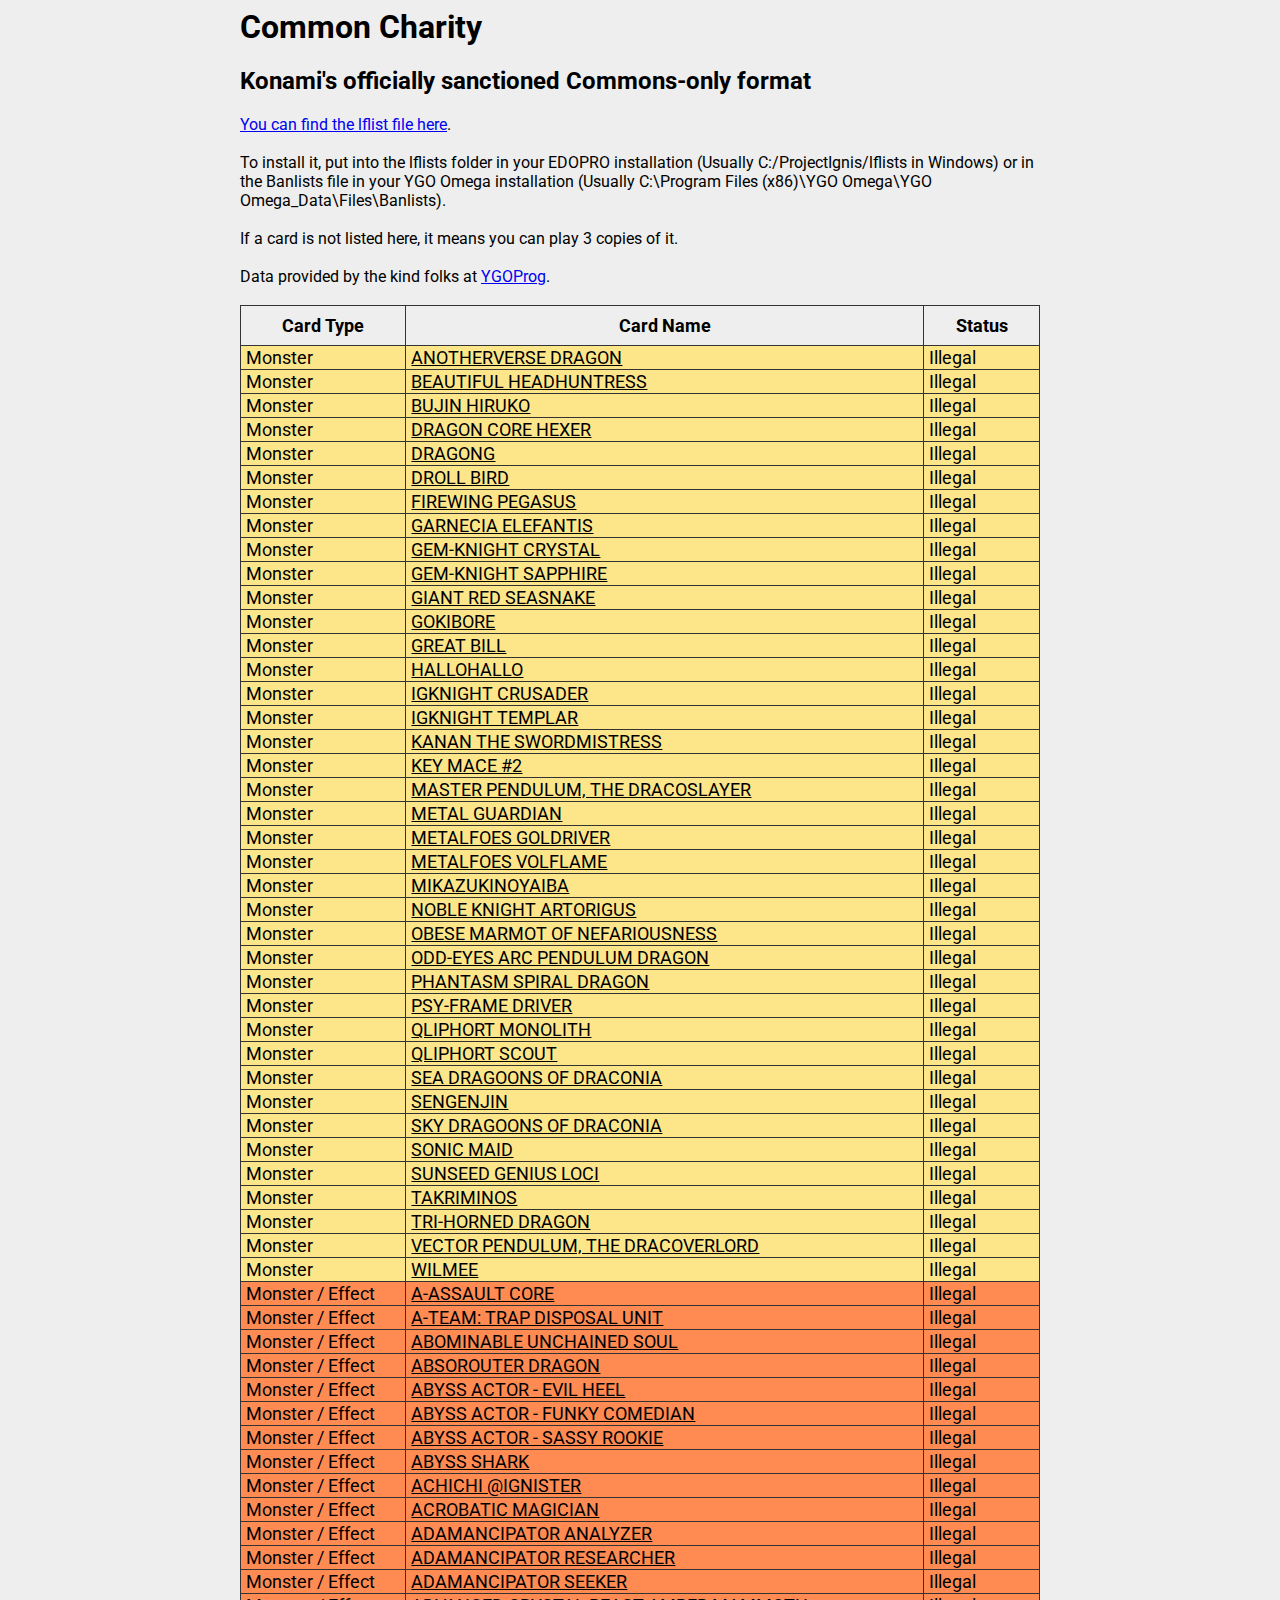
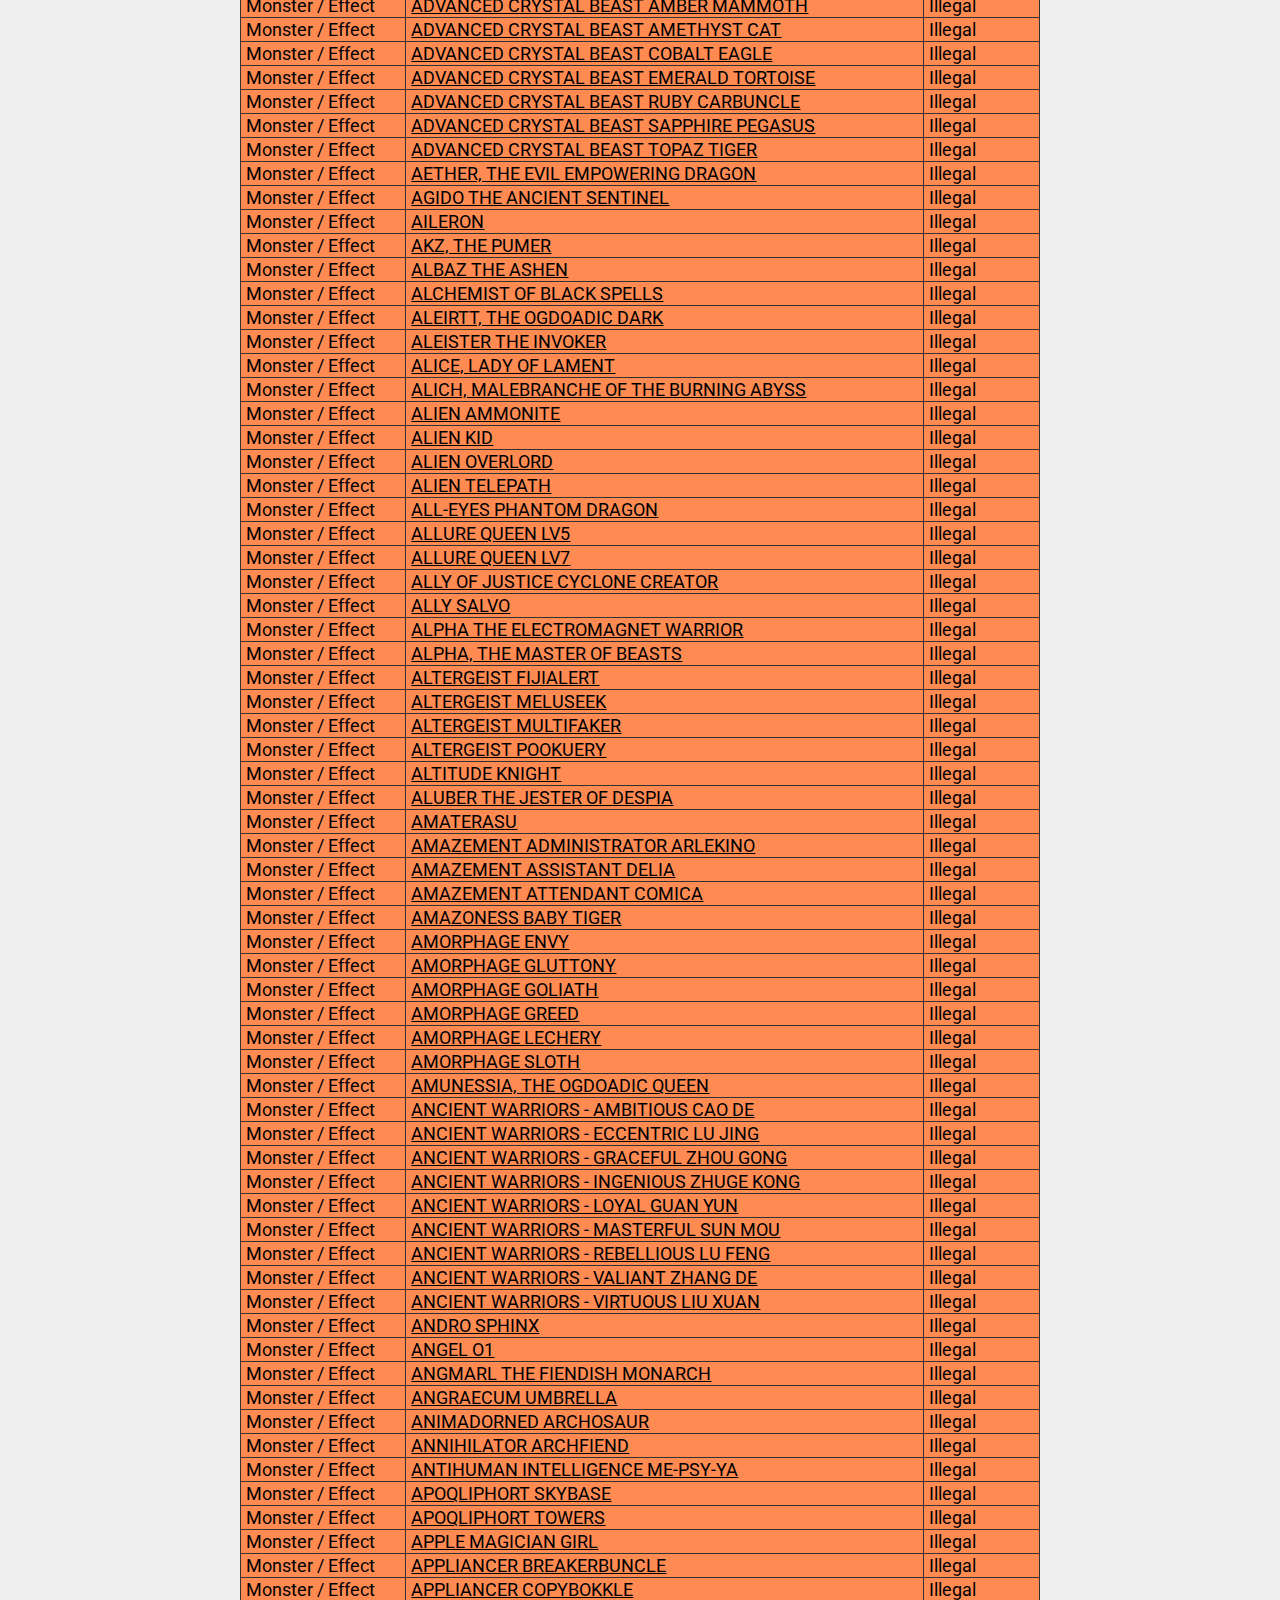
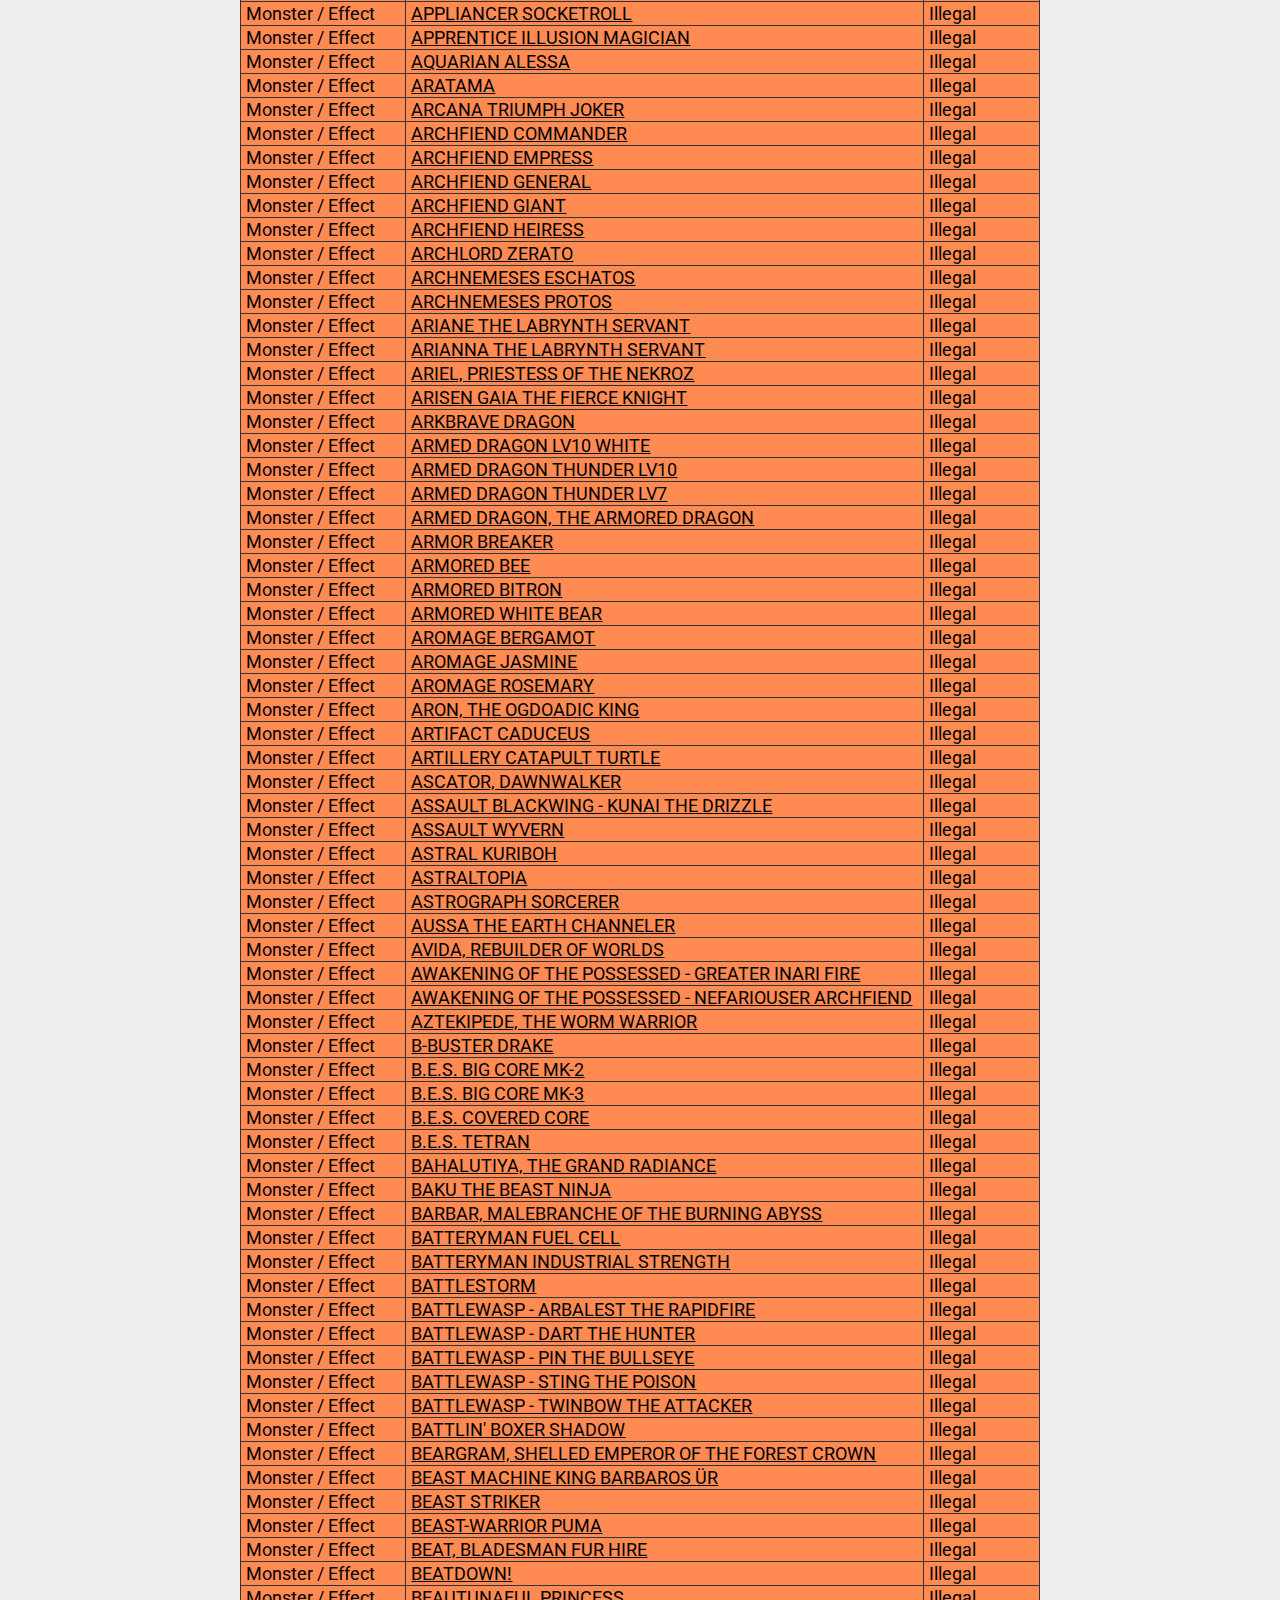
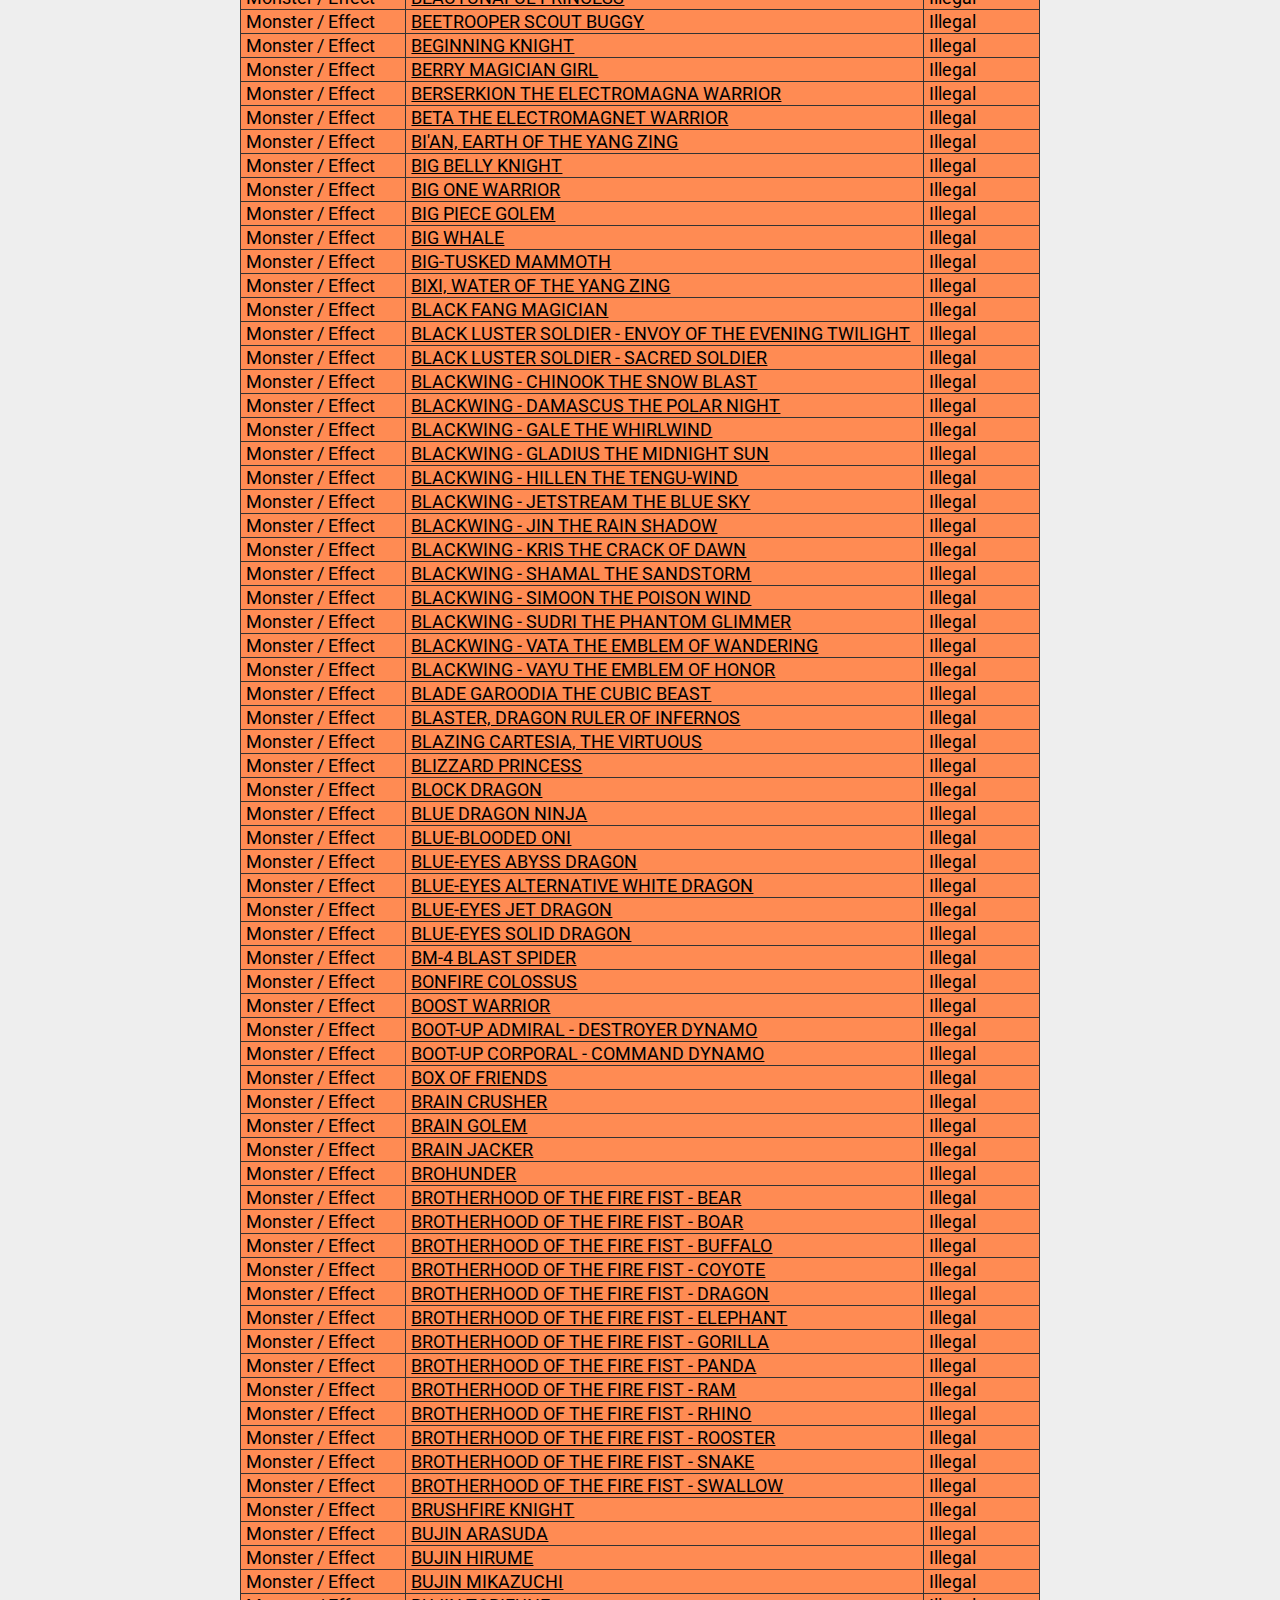
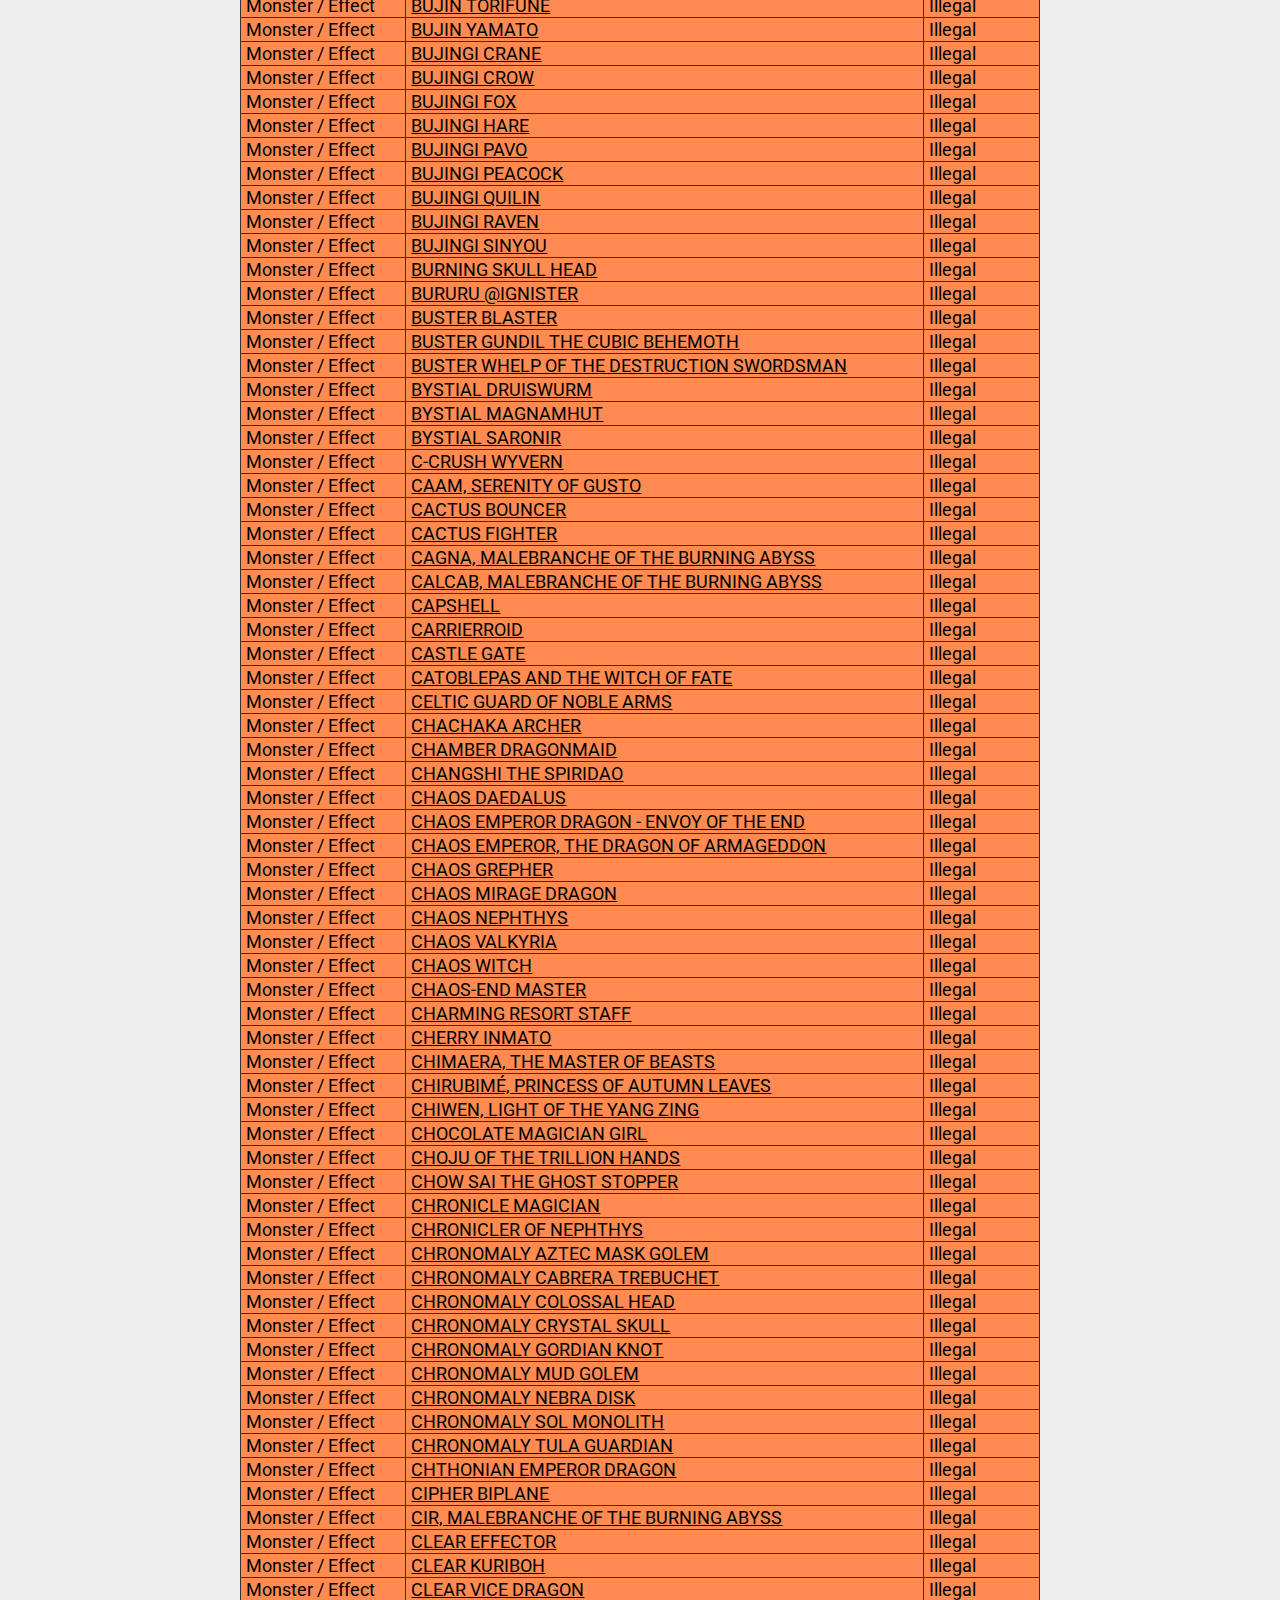
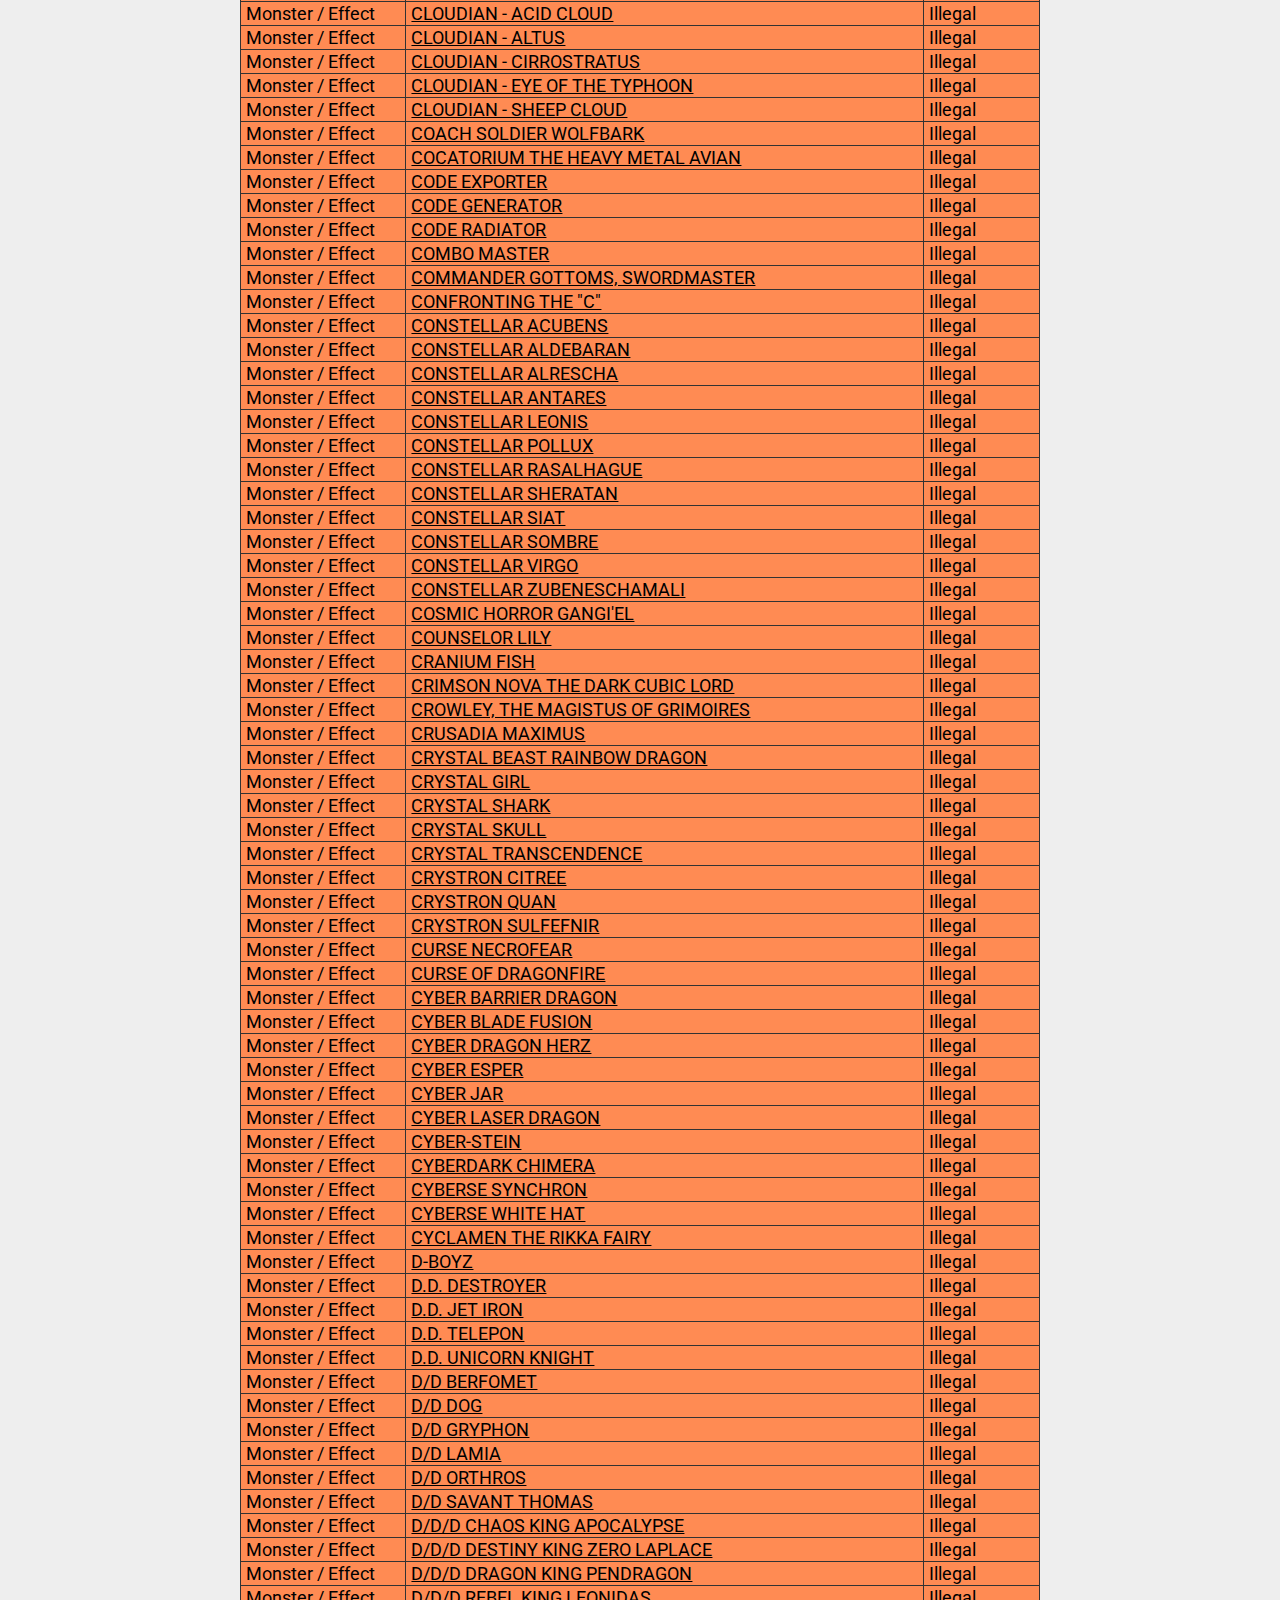
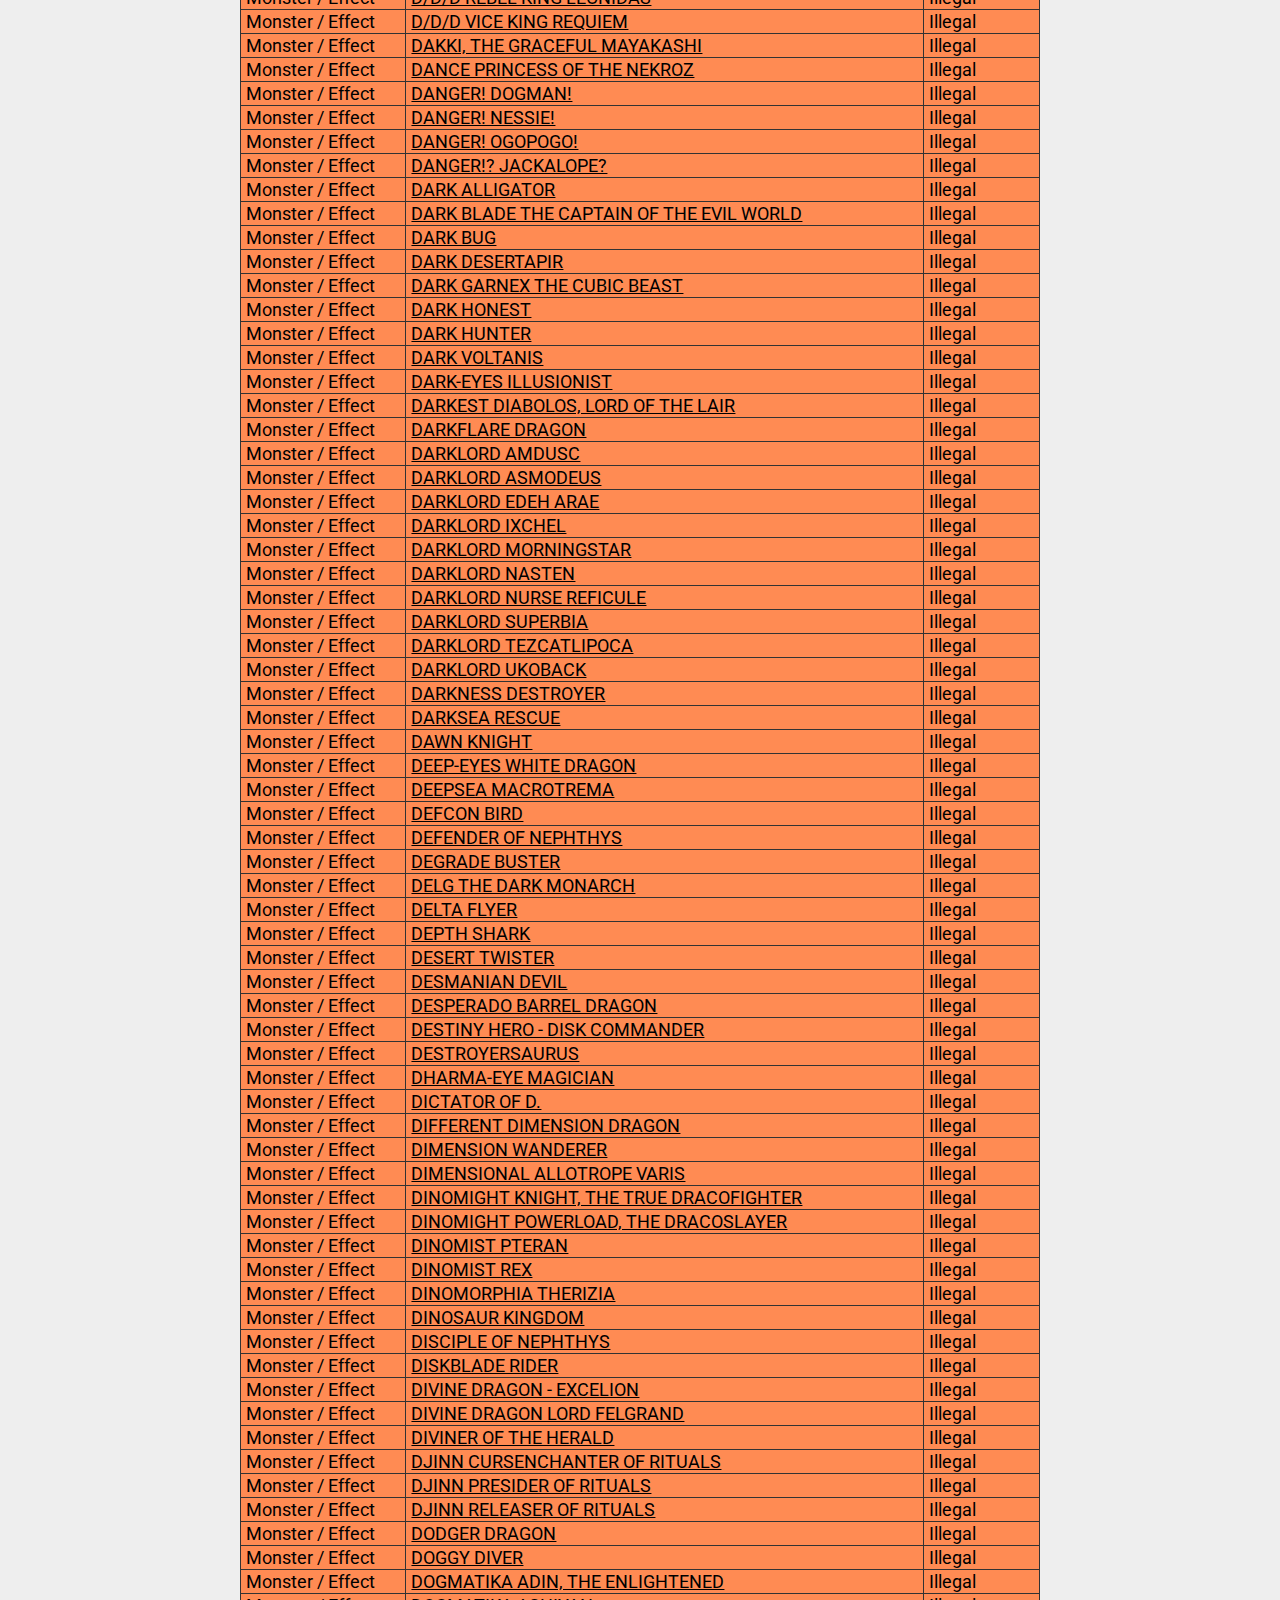
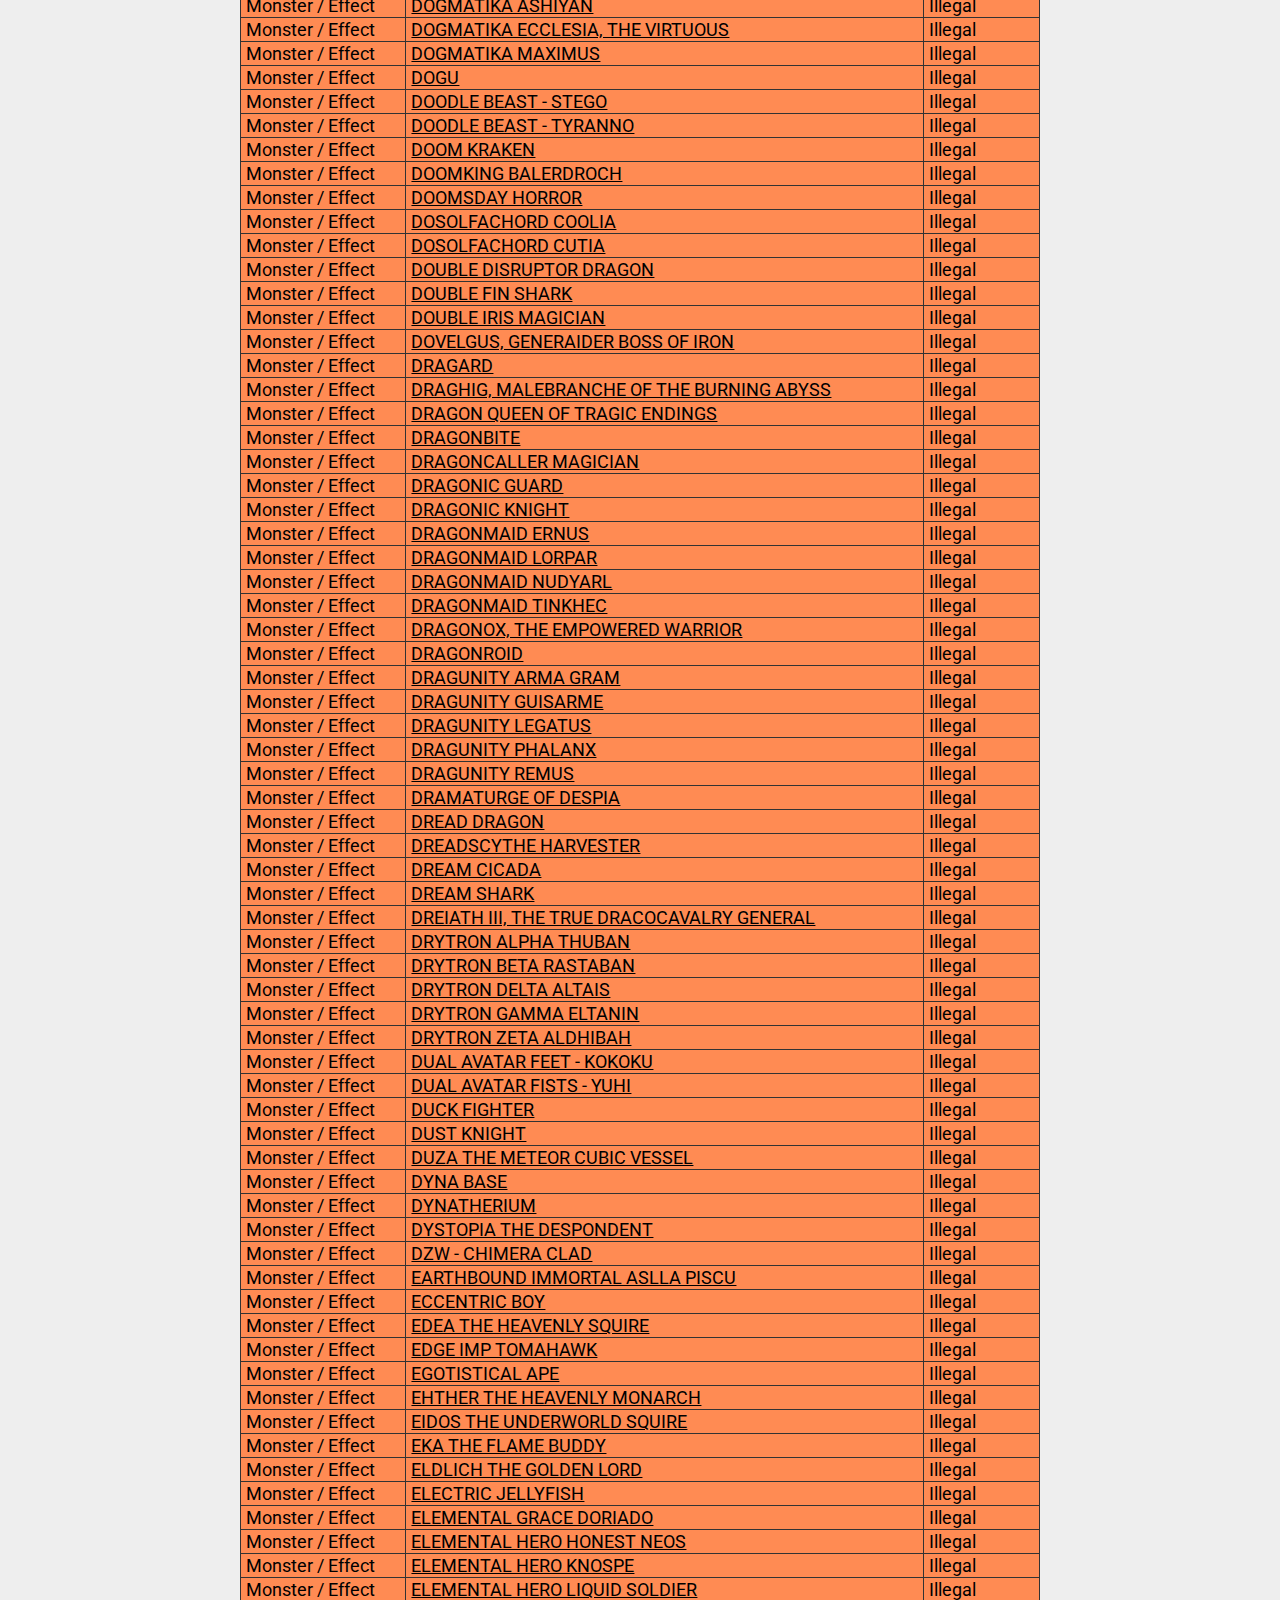
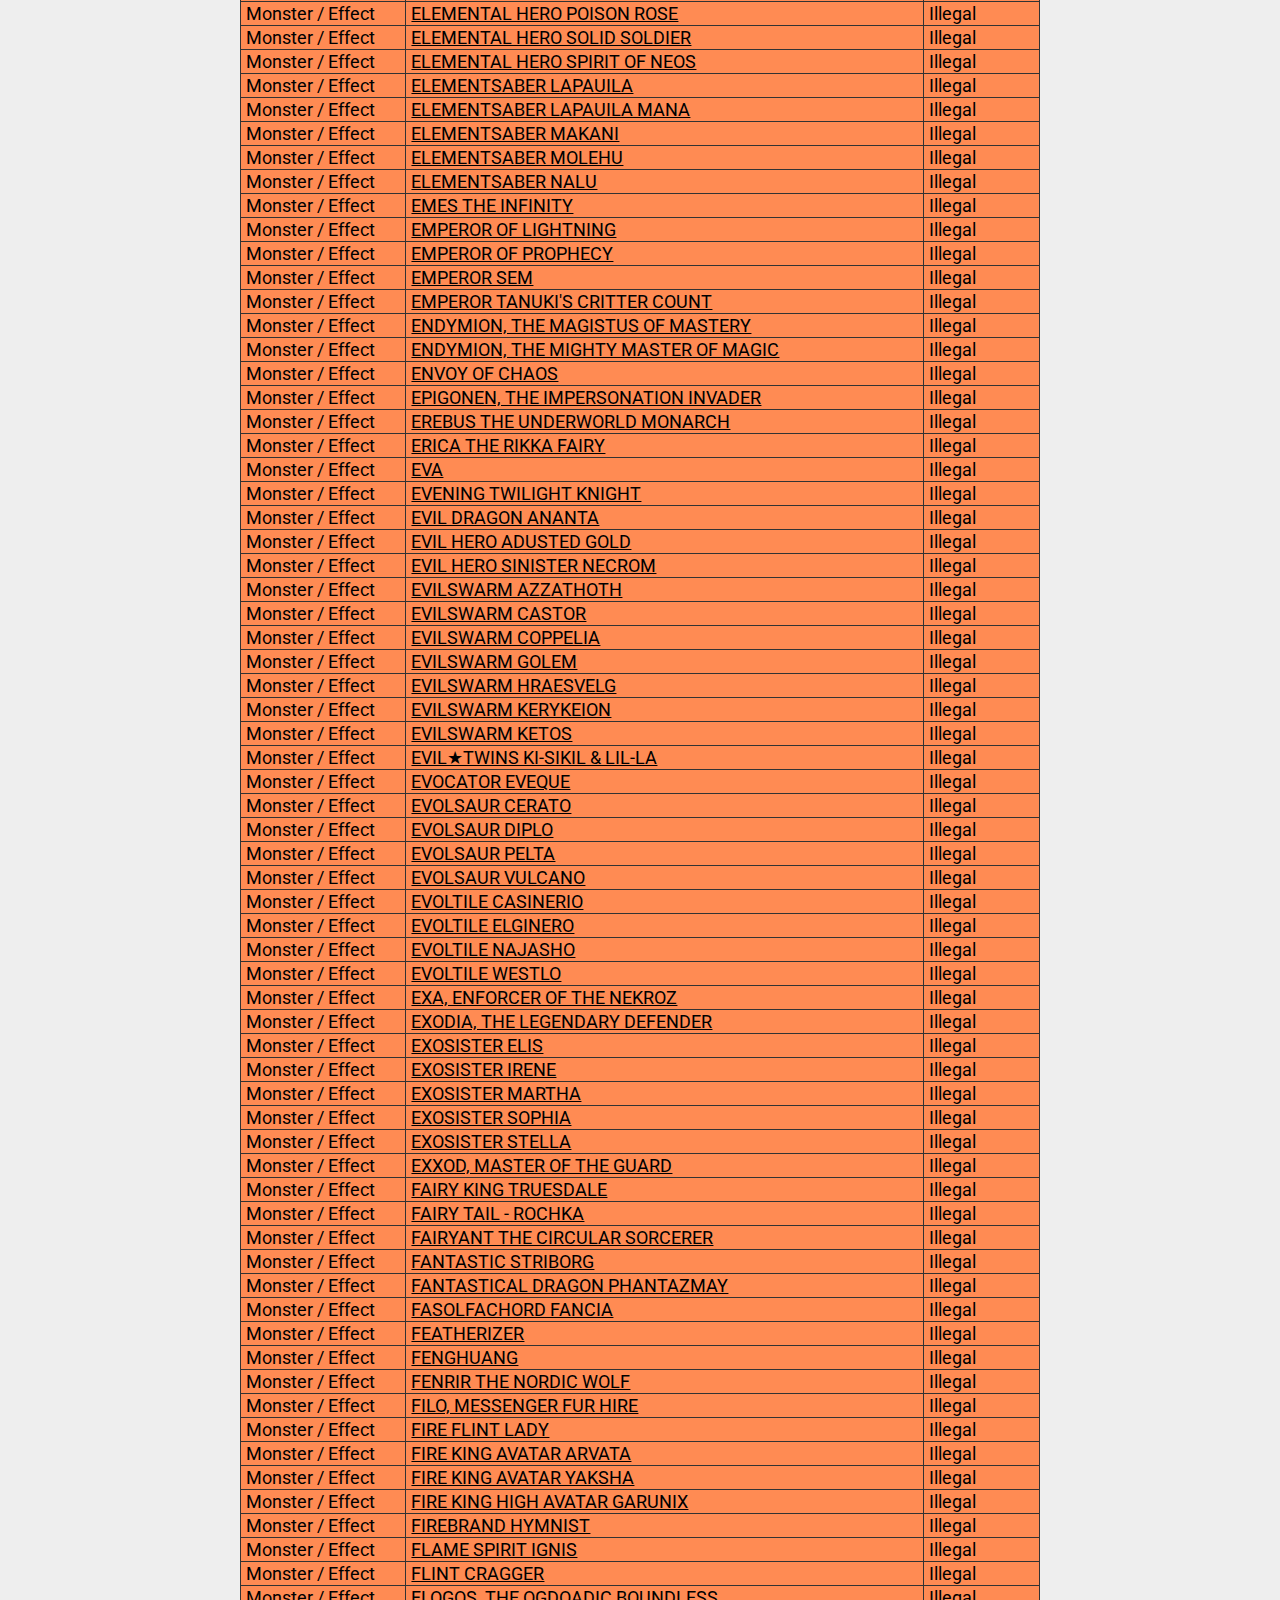
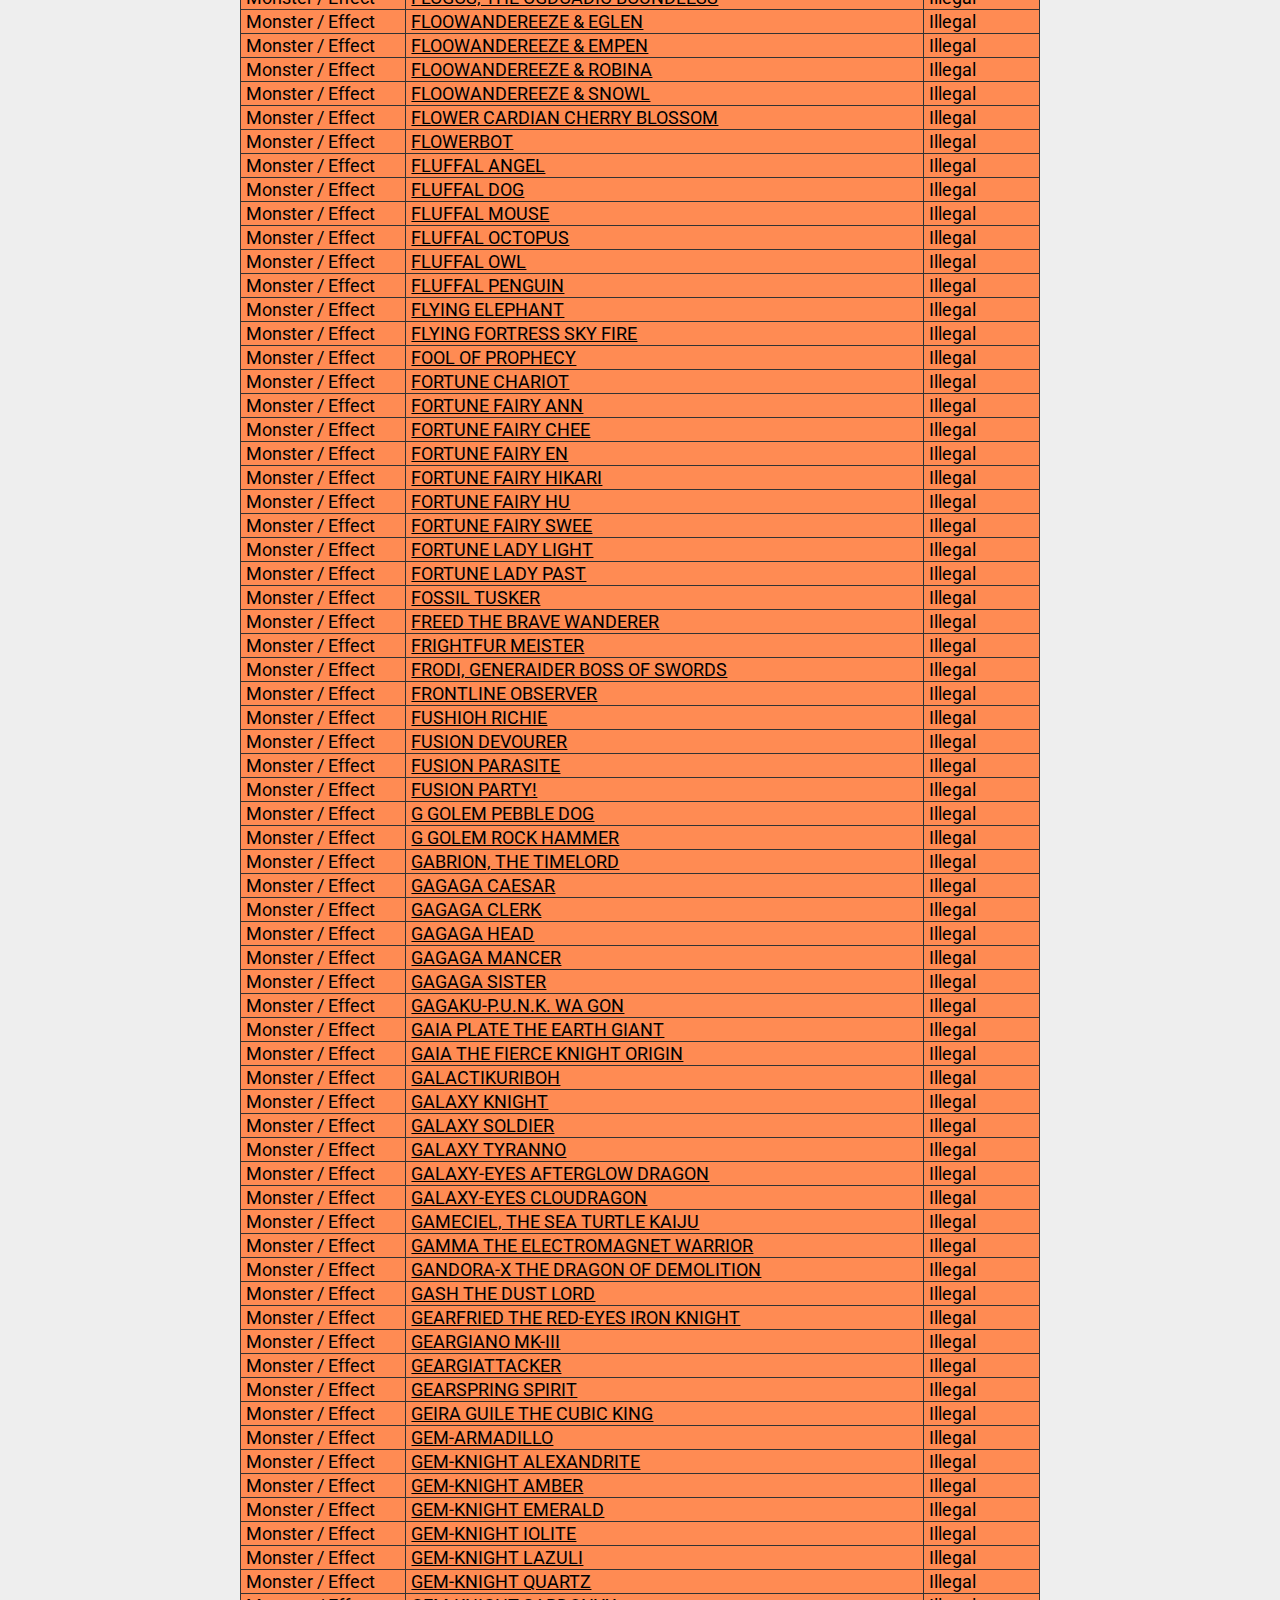
==== commit 72b6f3ca: "Updated script" ====
--- a/index.html
+++ b/index.html
@@ -3,6 +3,10 @@
 	<title>Common Charity Forbidden & Limited list</title>
 	<link rel='stylesheet' id='yugioh-style-patch-css'  href='docs/yugioh.css' type='text/css' media='all' />
 	<link rel="stylesheet" href="https://fonts.googleapis.com/css?family=Roboto">
+	<link rel="apple-touch-icon" sizes="180x180" href="icon/apple-touch-icon.png">
+	<link rel="icon" type="image/png" sizes="32x32" href="icon/favicon-32x32.png">
+	<link rel="icon" type="image/png" sizes="16x16" href="icon/favicon-16x16.png">
+	<link rel="manifest" href="icon/site.webmanifest">
 </head>
 <style>
 body {
@@ -32,7 +36,9 @@
 If a card is not listed here, it means you can play 3 copies of it.
 
 </br></br>
-Data provided by the kind folks at <a="https://www.ygoprog.com">YGOProg</a>.<table class="cardlist centertable" align="center">
+Data provided by the kind folks at <a href="https://www.ygoprog.com">YGOProg</a>.
+
+</br></br><table class="cardlist centertable" align="center">
 	<tr align="center" class="cardlist_atitle">
 	  <td width="180" height="40"><strong>Card Type</strong></td>
 	  <td width="600"><strong>Card Name</strong></td>
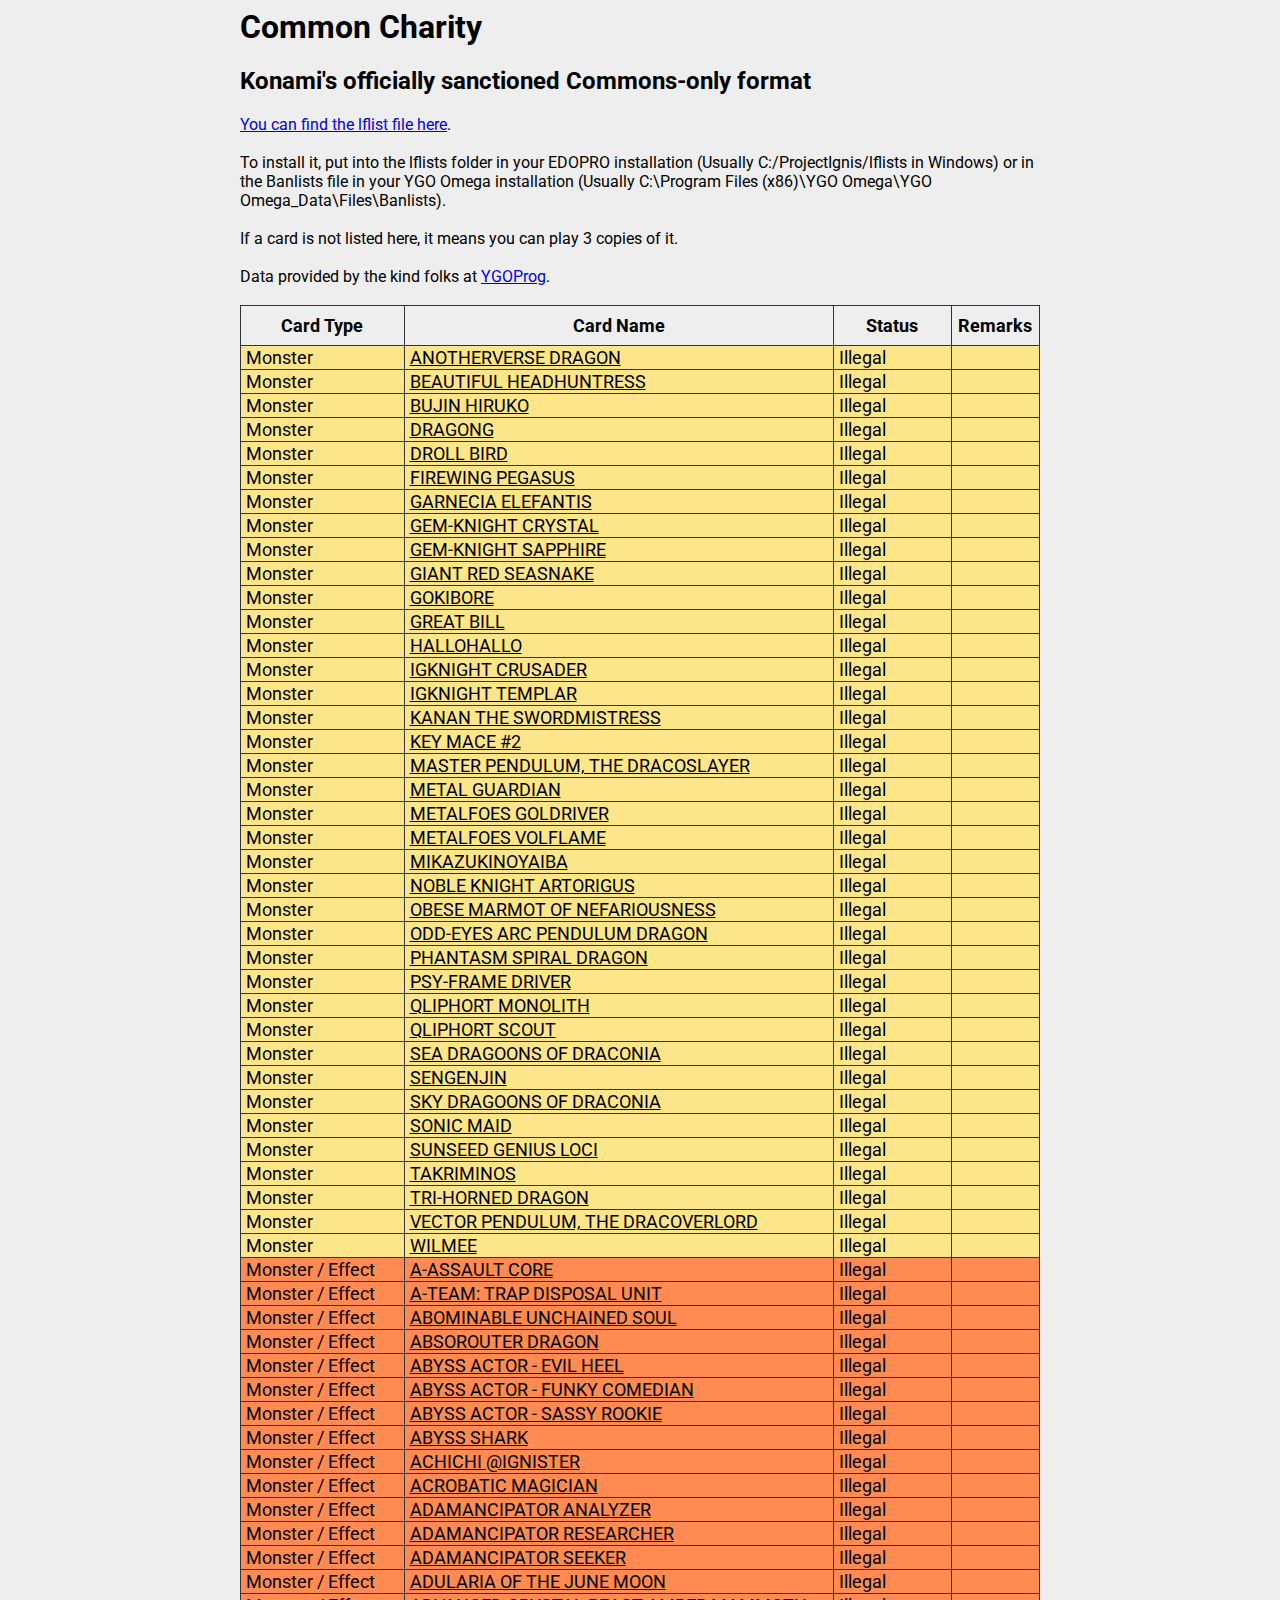
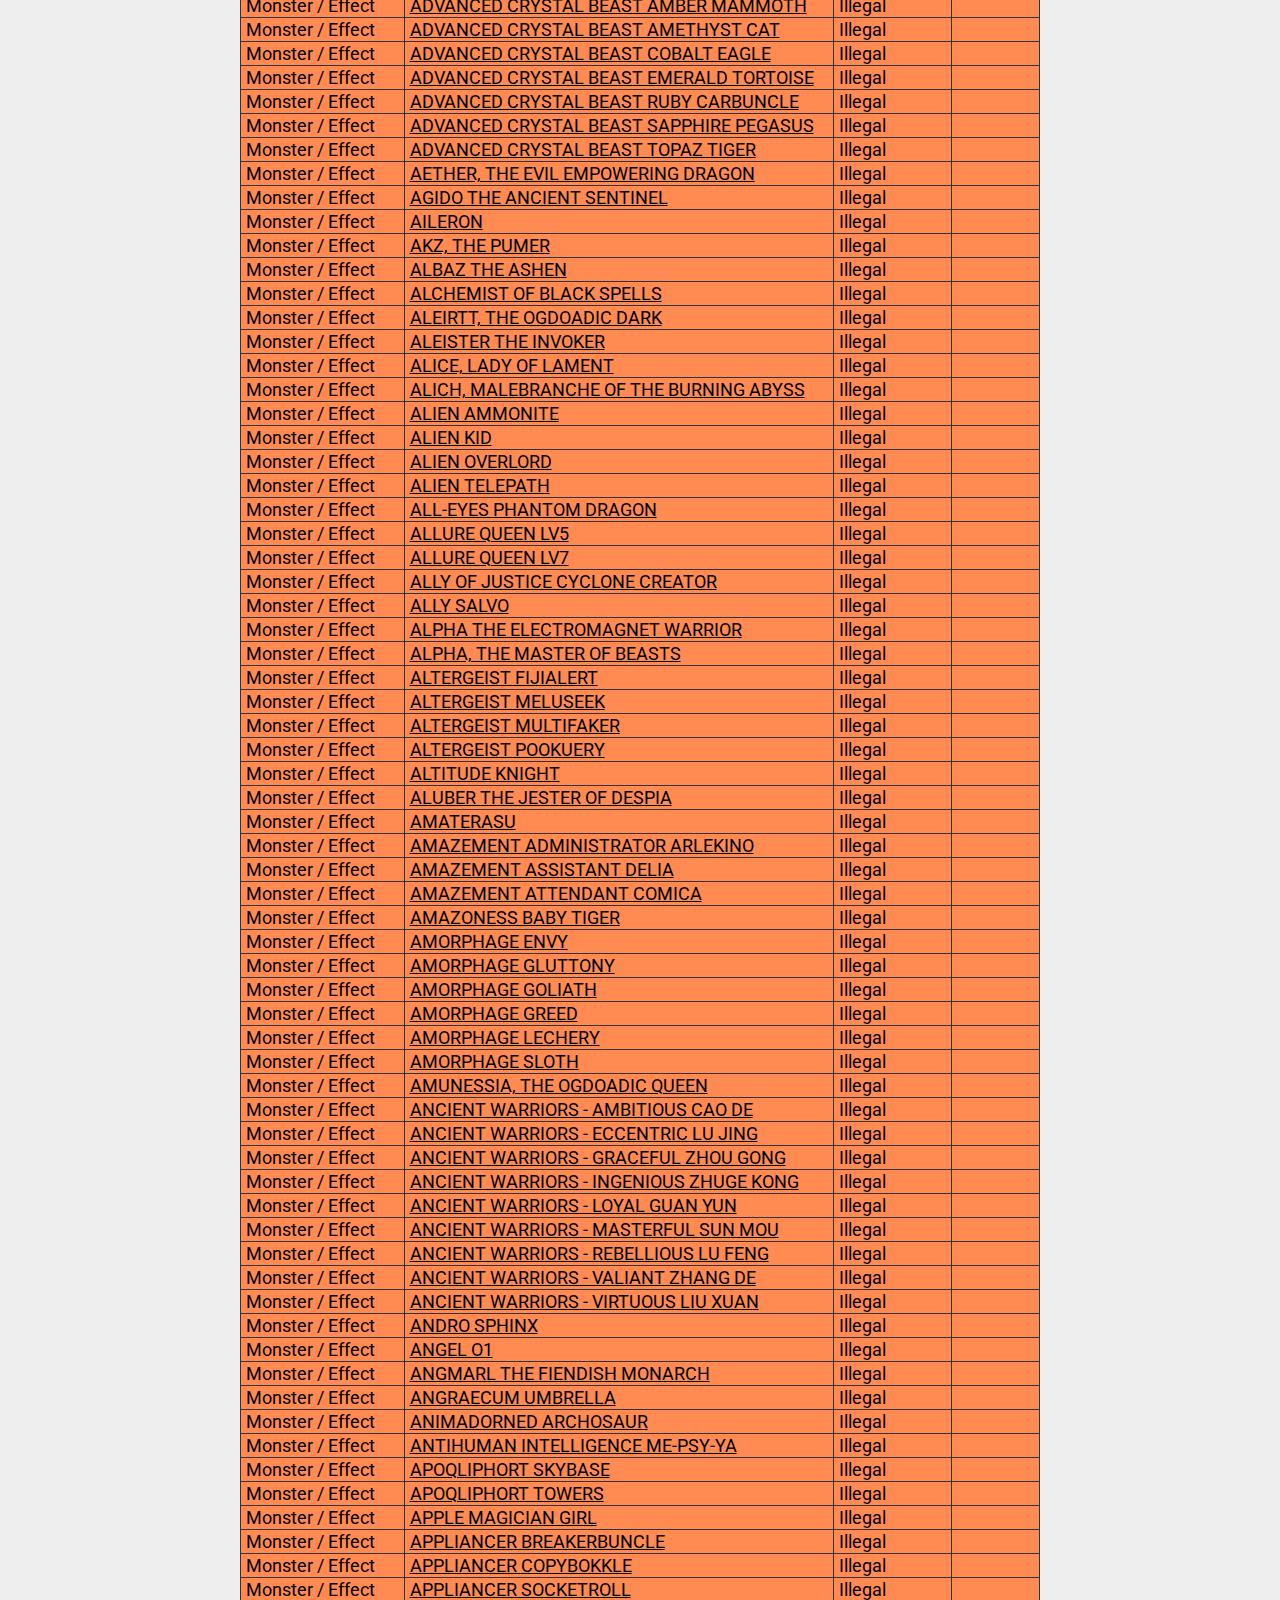
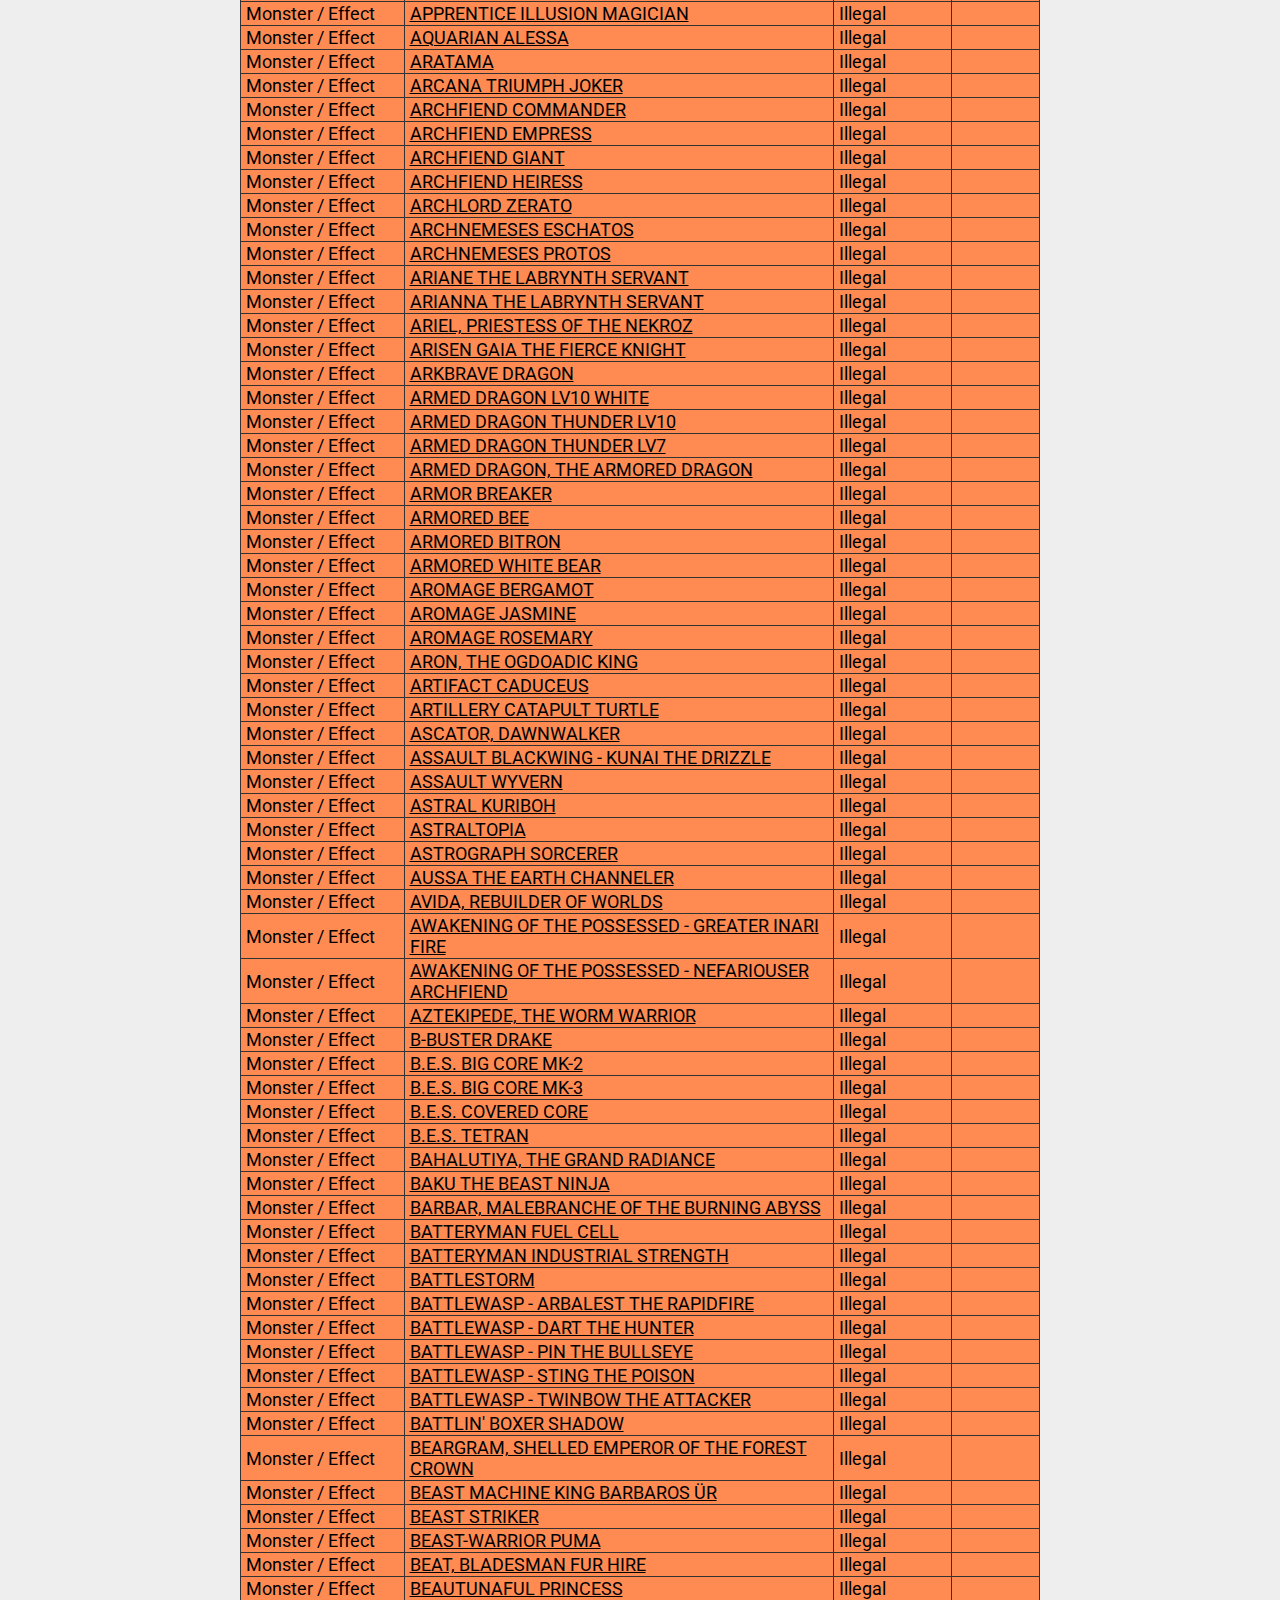
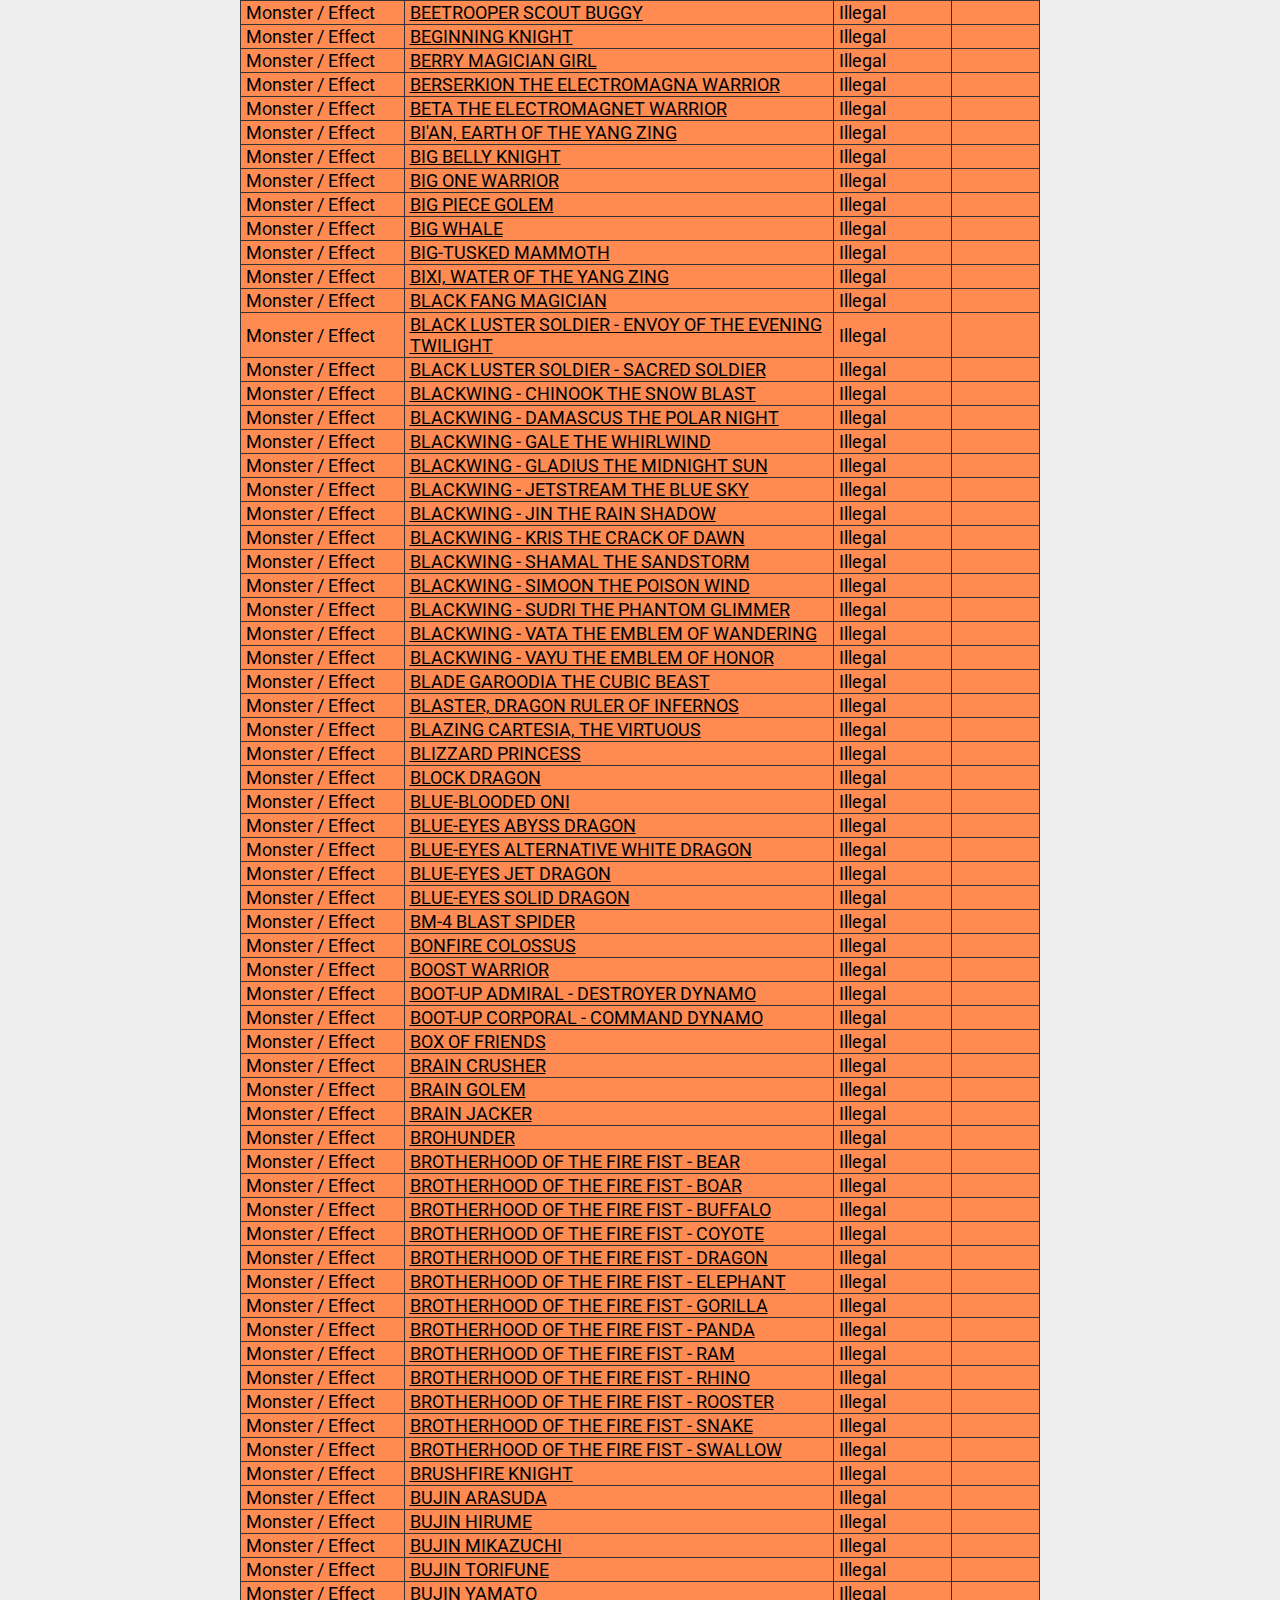
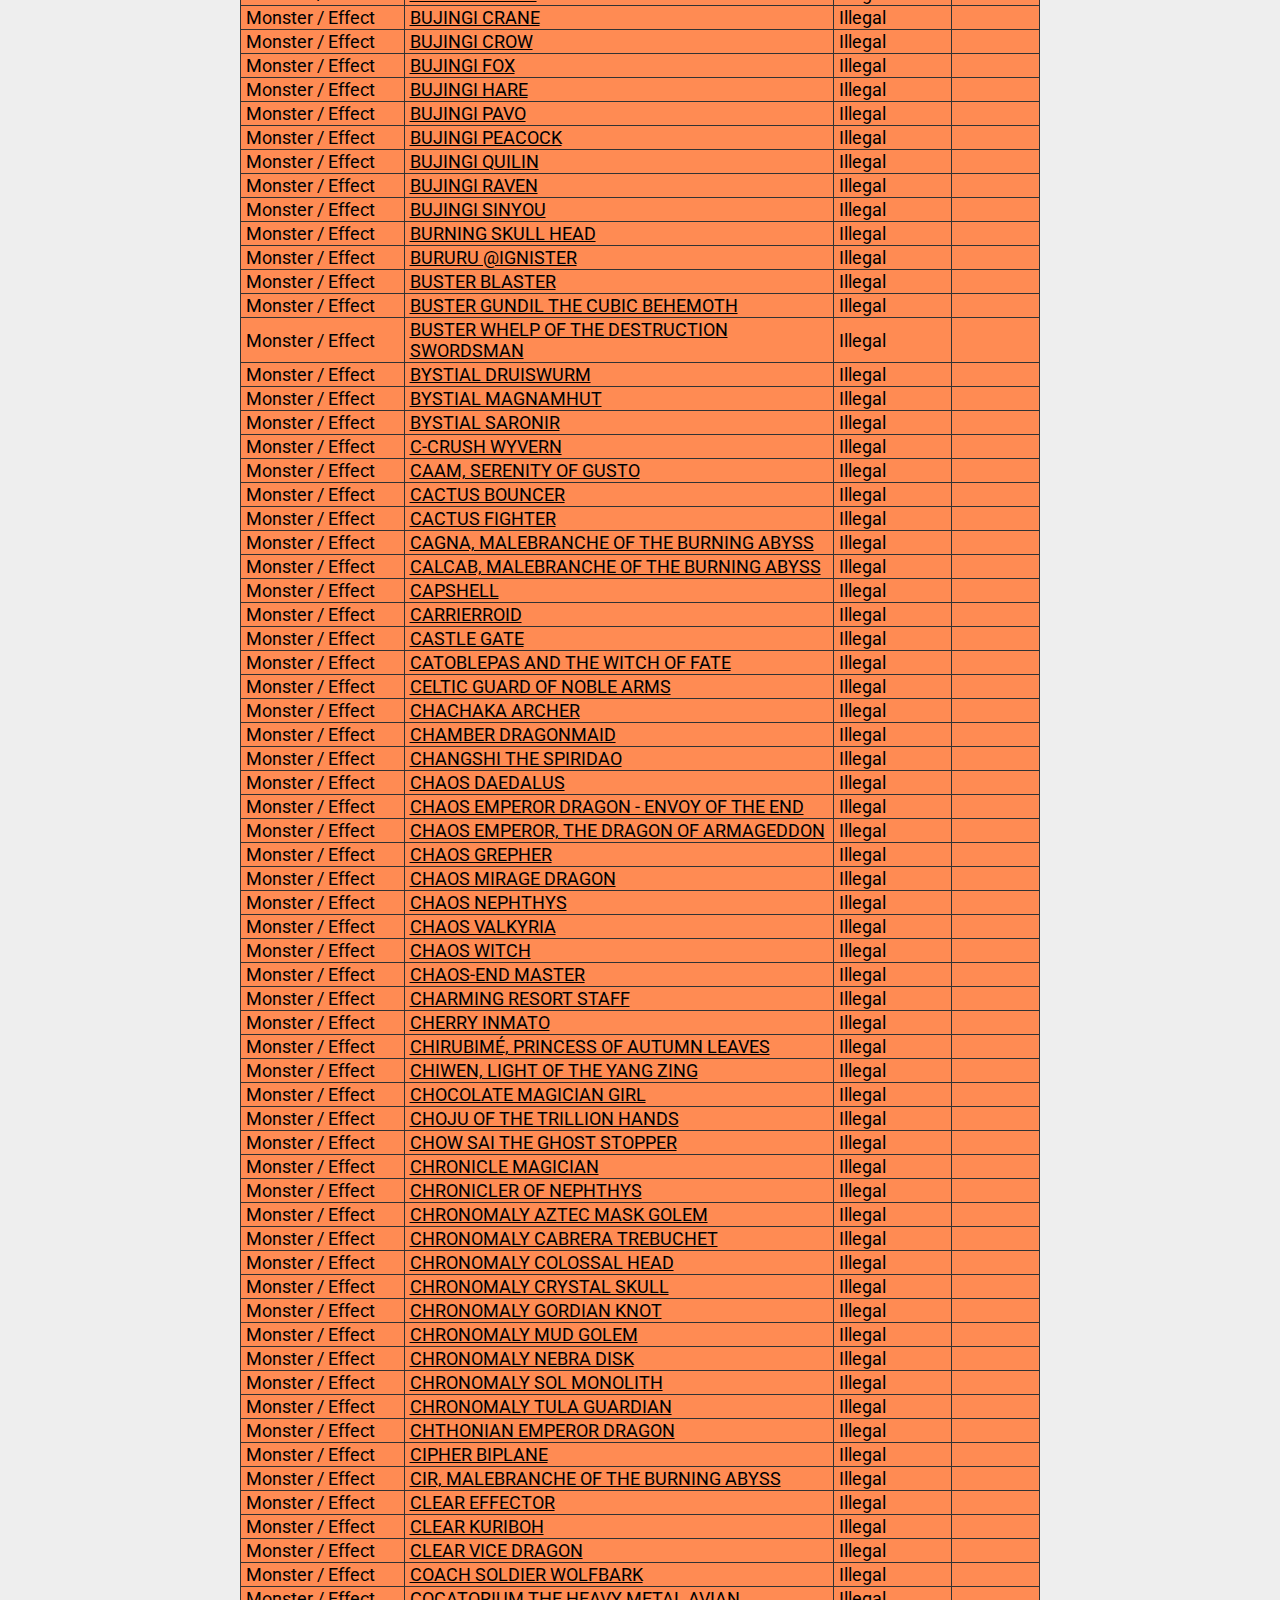
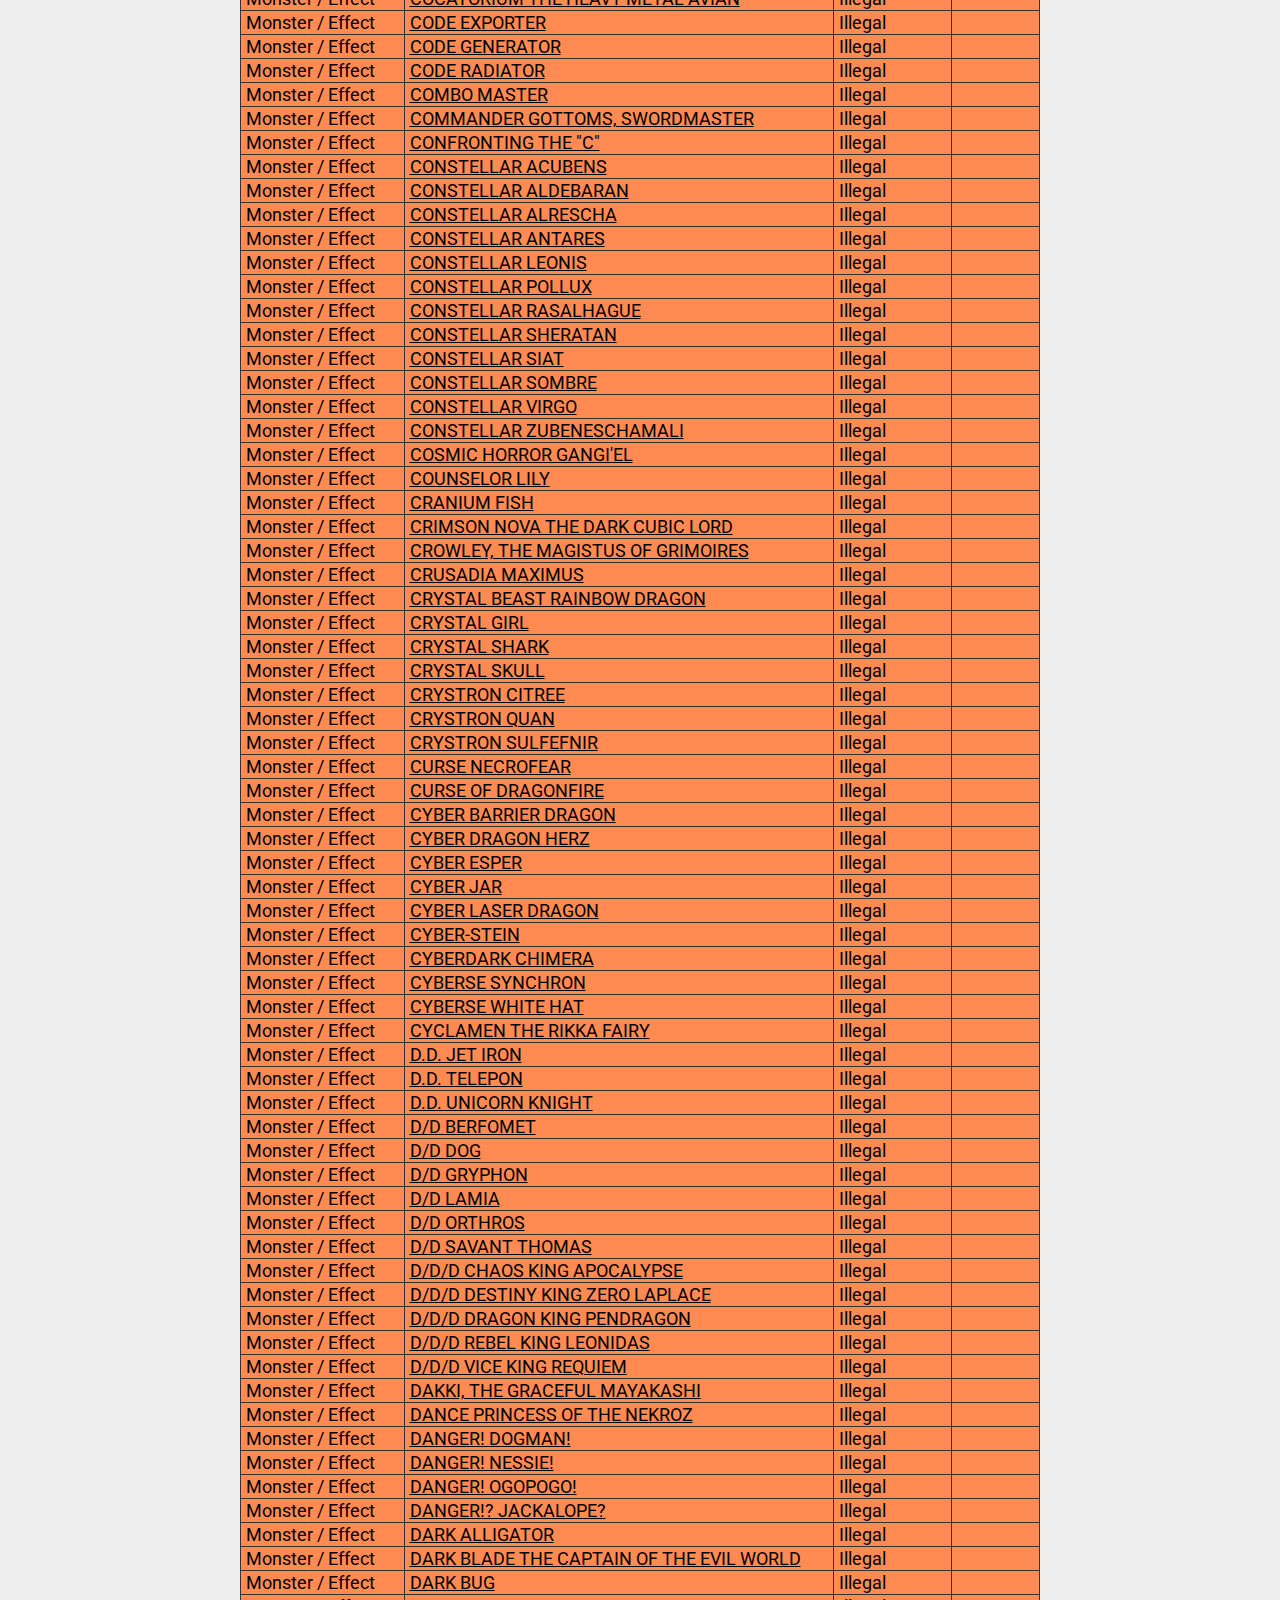
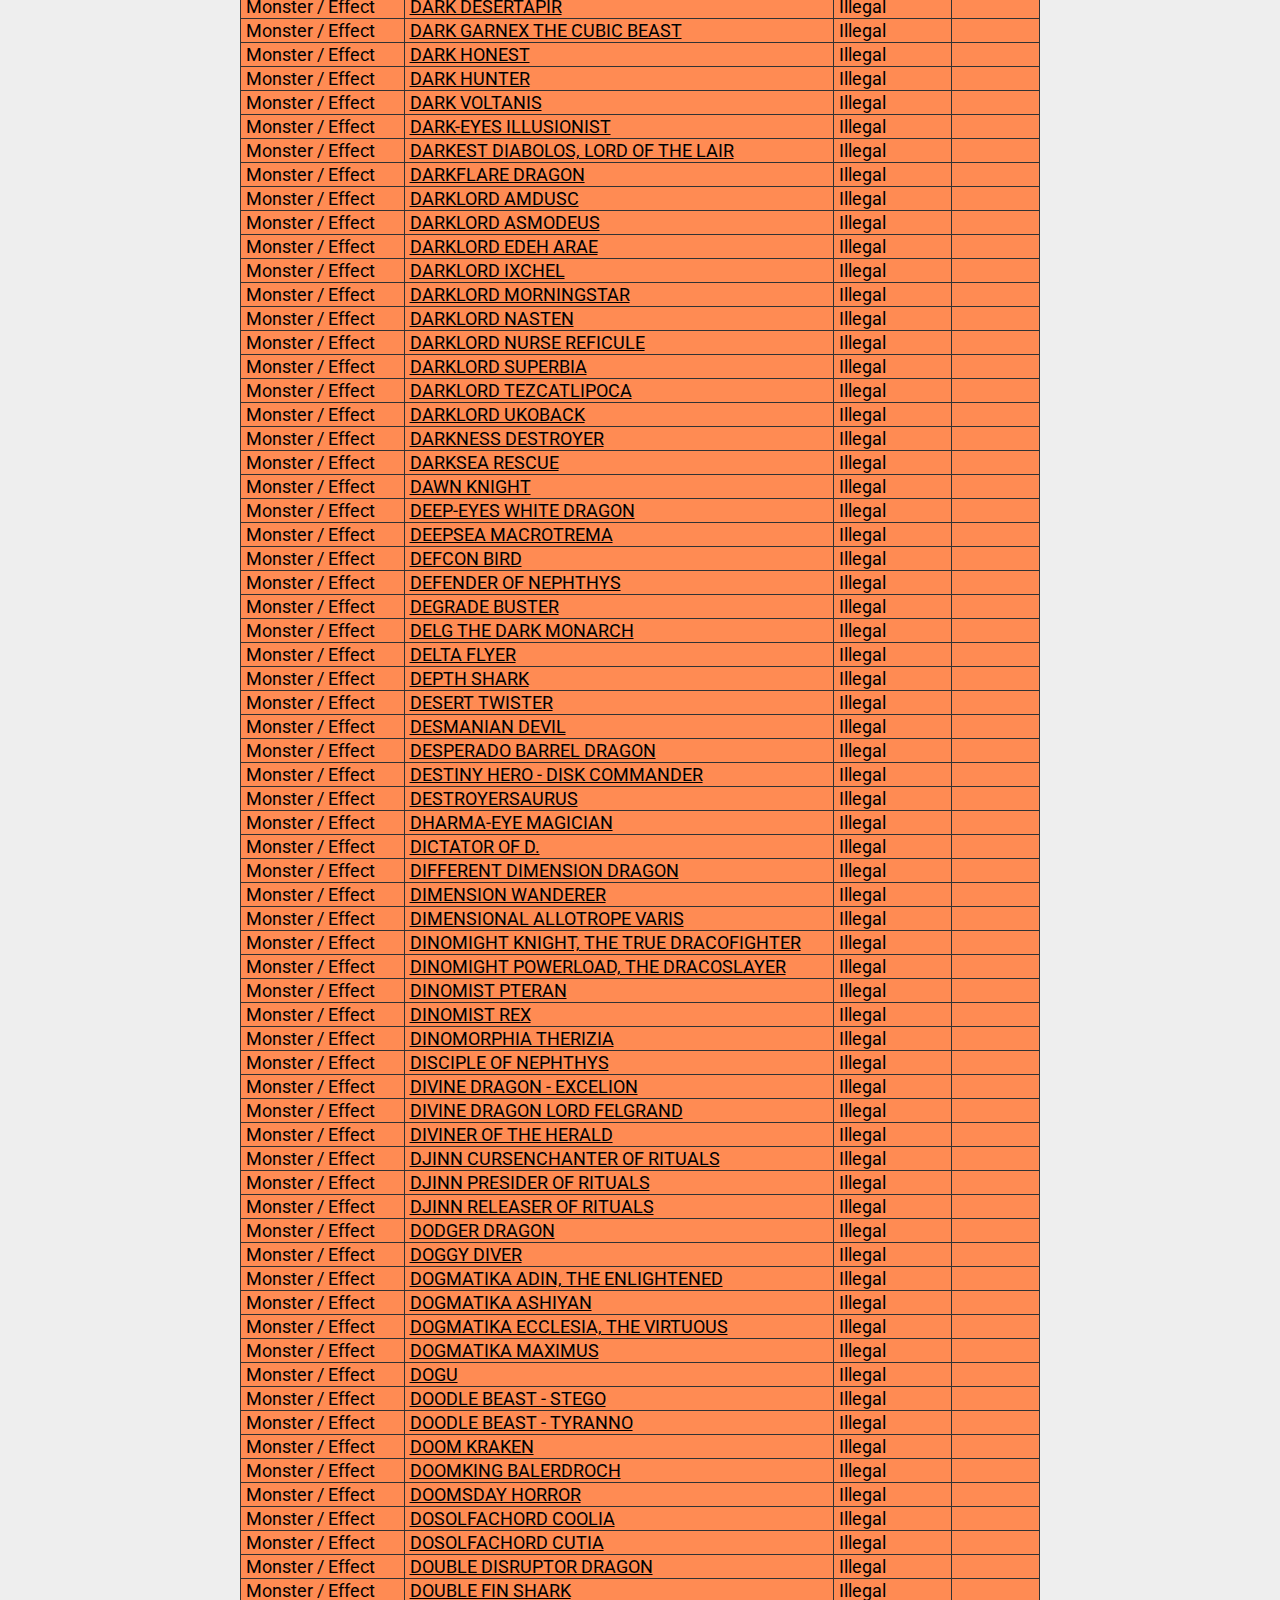
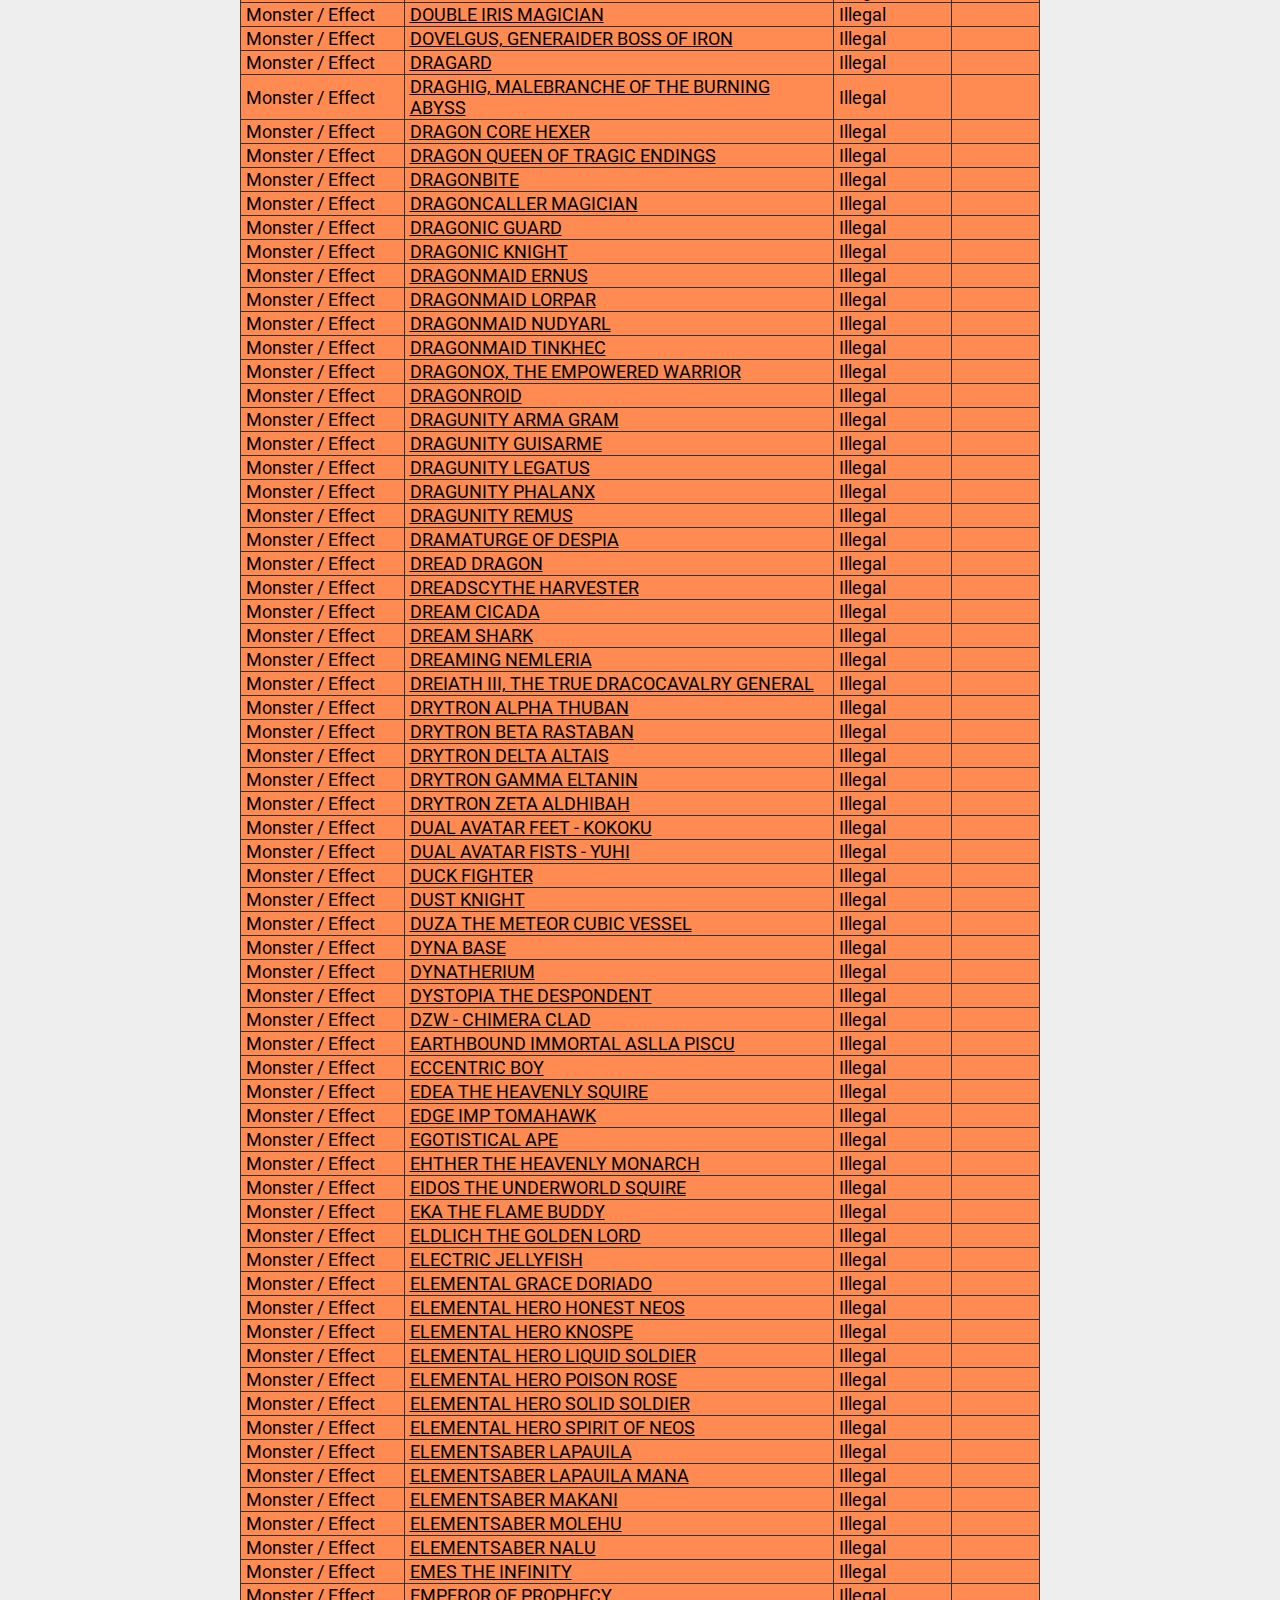
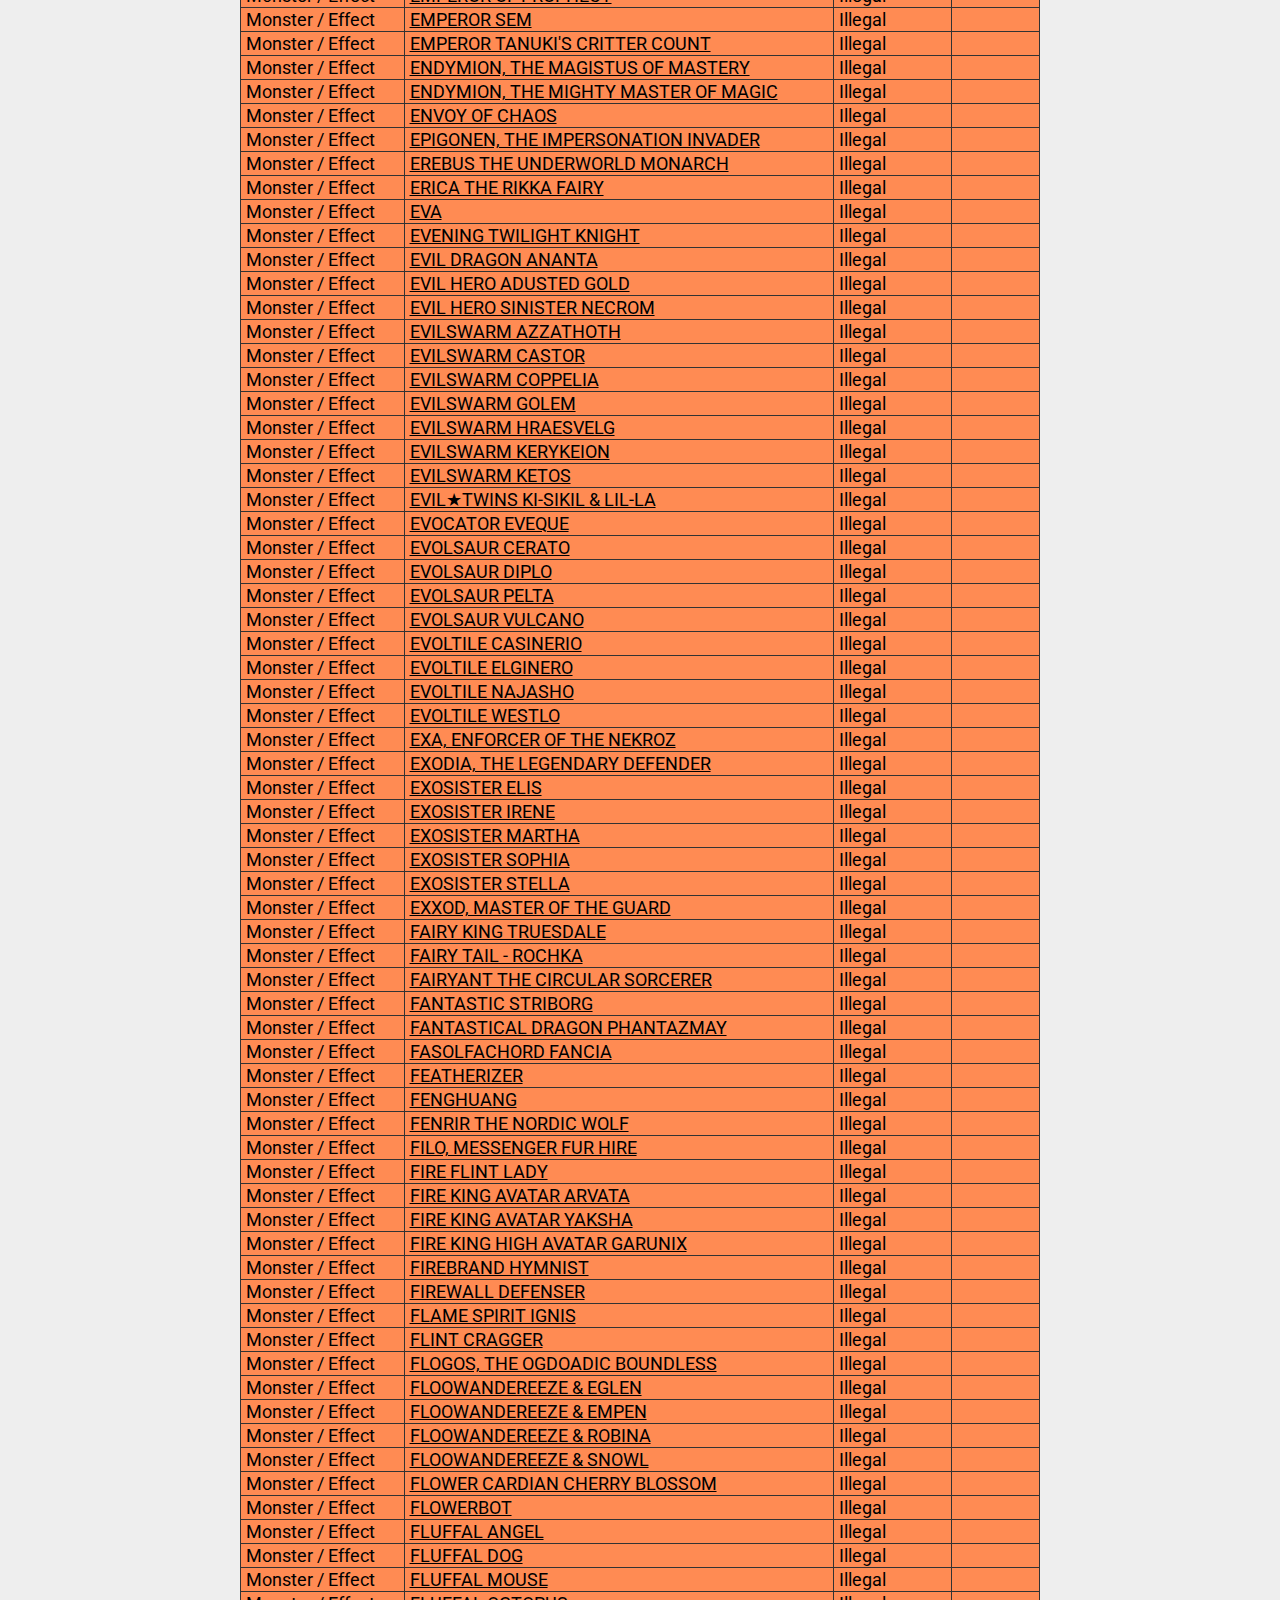
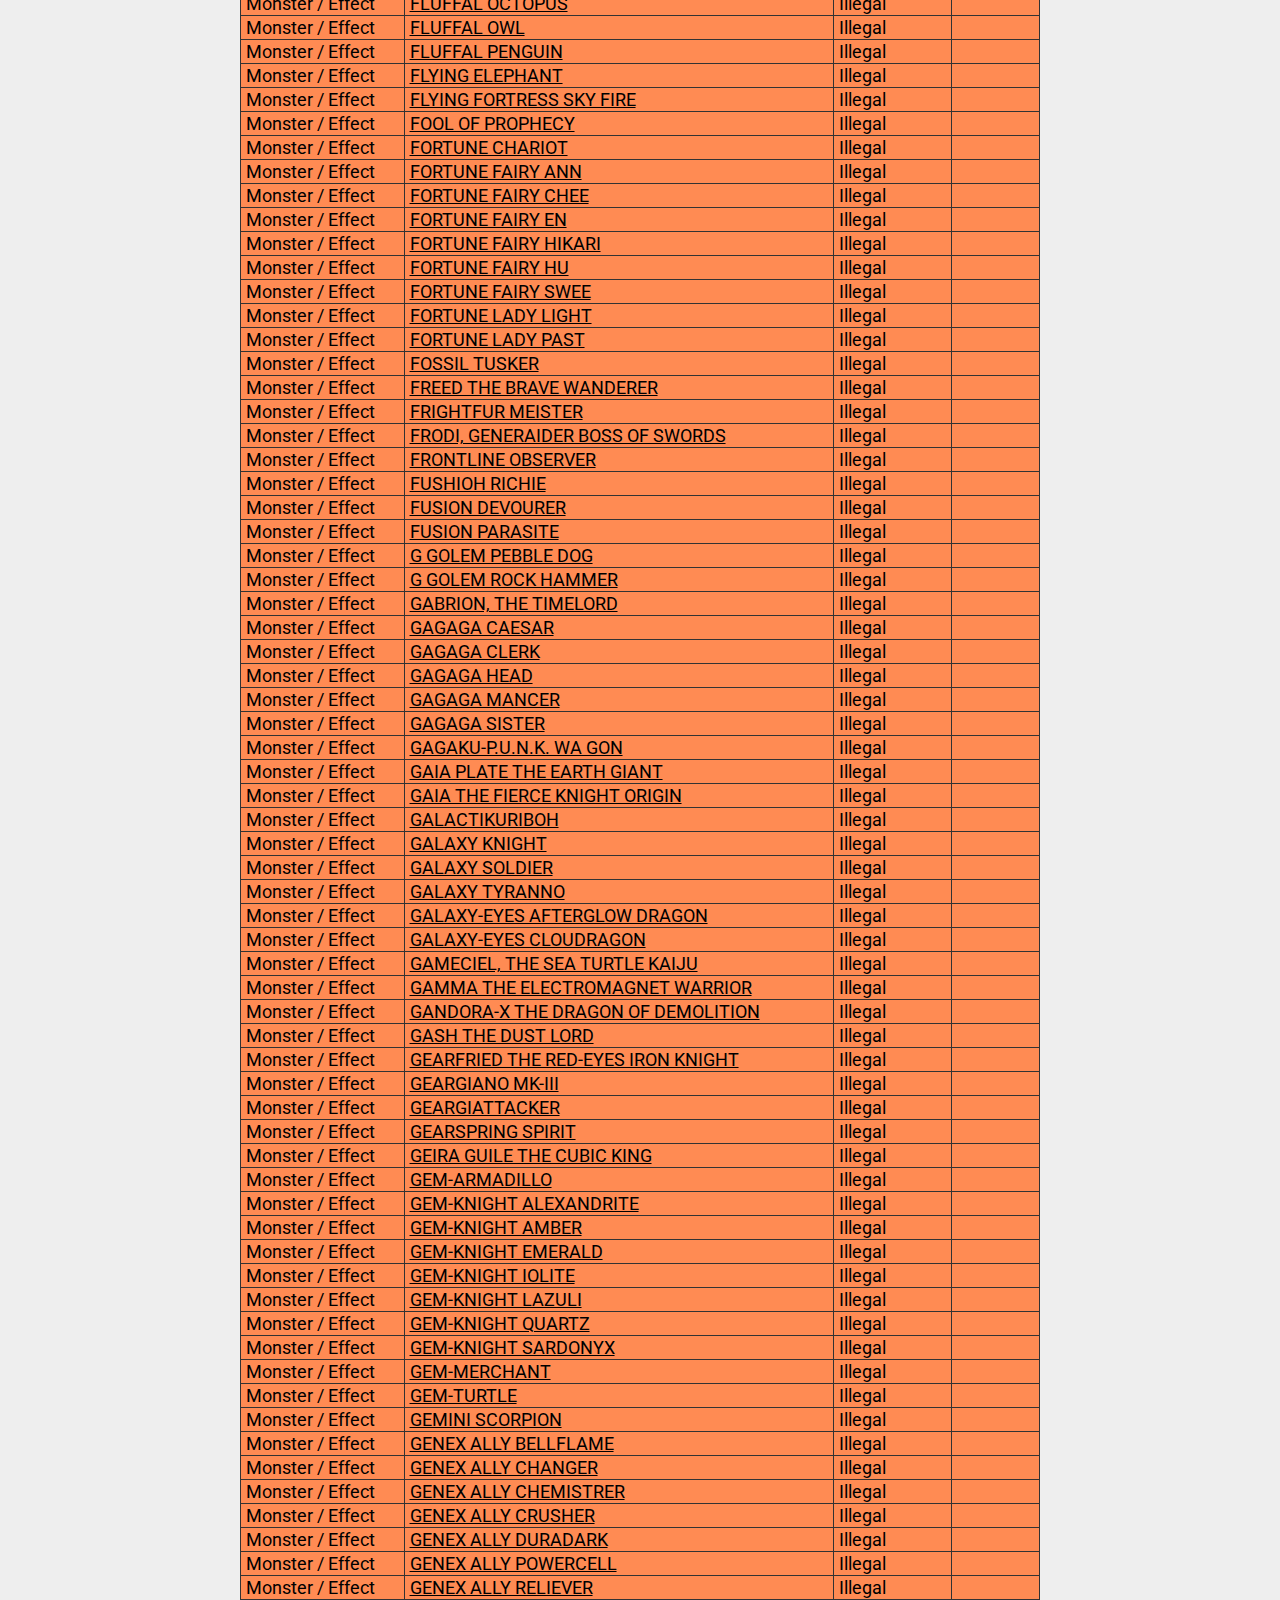
==== commit 240d8cf1: "Fixed most of the issues" ====
--- a/index.html
+++ b/index.html
@@ -40,18198 +40,22541 @@
 
 </br></br><table class="cardlist centertable" align="center">
 	<tr align="center" class="cardlist_atitle">
-	  <td width="180" height="40"><strong>Card Type</strong></td>
+	  <td width="220" height="40"><strong>Card Type</strong></td>
 	  <td width="600"><strong>Card Name</strong></td>
-	  <td width="120" align="center"><strong>Status</strong></td>
+	  <td width="150" align="center"><strong>Status</strong></td>
+	  <td width="80" align="center"><strong>Remarks</strong></td>
 	</tr><tr class="cardlist_monster">
     <td>Monster</td>
     <td><a href="https://yugipedia.com/wiki/47484352">ANOTHERVERSE DRAGON<a></td>
     <td>Illegal</td>
+	<td></td>
 </tr><tr class="cardlist_monster">
     <td>Monster</td>
     <td><a href="https://yugipedia.com/wiki/16899564">BEAUTIFUL HEADHUNTRESS<a></td>
     <td>Illegal</td>
+	<td></td>
 </tr><tr class="cardlist_monster">
     <td>Monster</td>
     <td><a href="https://yugipedia.com/wiki/70026064">BUJIN HIRUKO<a></td>
     <td>Illegal</td>
-</tr><tr class="cardlist_monster">
-    <td>Monster</td>
-    <td><a href="https://yugipedia.com/wiki/38955728">DRAGON CORE HEXER<a></td>
-    <td>Illegal</td>
+	<td></td>
 </tr><tr class="cardlist_monster">
     <td>Monster</td>
     <td><a href="https://yugipedia.com/wiki/83980492">DRAGONG<a></td>
     <td>Illegal</td>
+	<td></td>
 </tr><tr class="cardlist_monster">
     <td>Monster</td>
     <td><a href="https://yugipedia.com/wiki/97973387">DROLL BIRD<a></td>
     <td>Illegal</td>
+	<td></td>
 </tr><tr class="cardlist_monster">
     <td>Monster</td>
     <td><a href="https://yugipedia.com/wiki/27054370">FIREWING PEGASUS<a></td>
     <td>Illegal</td>
+	<td></td>
 </tr><tr class="cardlist_monster">
     <td>Monster</td>
     <td><a href="https://yugipedia.com/wiki/49888191">GARNECIA ELEFANTIS<a></td>
     <td>Illegal</td>
+	<td></td>
 </tr><tr class="cardlist_monster">
     <td>Monster</td>
     <td><a href="https://yugipedia.com/wiki/76908448">GEM-KNIGHT CRYSTAL<a></td>
     <td>Illegal</td>
+	<td></td>
 </tr><tr class="cardlist_monster">
     <td>Monster</td>
     <td><a href="https://yugipedia.com/wiki/27126980">GEM-KNIGHT SAPPHIRE<a></td>
     <td>Illegal</td>
+	<td></td>
 </tr><tr class="cardlist_monster">
     <td>Monster</td>
     <td><a href="https://yugipedia.com/wiki/58831685">GIANT RED SEASNAKE<a></td>
     <td>Illegal</td>
+	<td></td>
 </tr><tr class="cardlist_monster">
     <td>Monster</td>
     <td><a href="https://yugipedia.com/wiki/15367030">GOKIBORE<a></td>
     <td>Illegal</td>
+	<td></td>
 </tr><tr class="cardlist_monster">
     <td>Monster</td>
     <td><a href="https://yugipedia.com/wiki/55691901">GREAT BILL<a></td>
     <td>Illegal</td>
+	<td></td>
 </tr><tr class="cardlist_monster">
     <td>Monster</td>
     <td><a href="https://yugipedia.com/wiki/77994337">HALLOHALLO<a></td>
     <td>Illegal</td>
+	<td></td>
 </tr><tr class="cardlist_monster">
     <td>Monster</td>
     <td><a href="https://yugipedia.com/wiki/61639289">IGKNIGHT CRUSADER<a></td>
     <td>Illegal</td>
+	<td></td>
 </tr><tr class="cardlist_monster">
     <td>Monster</td>
     <td><a href="https://yugipedia.com/wiki/97024987">IGKNIGHT TEMPLAR<a></td>
     <td>Illegal</td>
+	<td></td>
 </tr><tr class="cardlist_monster">
     <td>Monster</td>
     <td><a href="https://yugipedia.com/wiki/12829151">KANAN THE SWORDMISTRESS<a></td>
     <td>Illegal</td>
+	<td></td>
 </tr><tr class="cardlist_monster">
     <td>Monster</td>
     <td><a href="https://yugipedia.com/wiki/20541432">KEY MACE #2<a></td>
     <td>Illegal</td>
+	<td></td>
 </tr><tr class="cardlist_monster">
     <td>Monster</td>
     <td><a href="https://yugipedia.com/wiki/75195825">MASTER PENDULUM, THE DRACOSLAYER<a></td>
     <td>Illegal</td>
+	<td></td>
 </tr><tr class="cardlist_monster">
     <td>Monster</td>
     <td><a href="https://yugipedia.com/wiki/68339286">METAL GUARDIAN<a></td>
     <td>Illegal</td>
+	<td></td>
 </tr><tr class="cardlist_monster">
     <td>Monster</td>
     <td><a href="https://yugipedia.com/wiki/33256280">METALFOES GOLDRIVER<a></td>
     <td>Illegal</td>
+	<td></td>
 </tr><tr class="cardlist_monster">
     <td>Monster</td>
     <td><a href="https://yugipedia.com/wiki/69351984">METALFOES VOLFLAME<a></td>
     <td>Illegal</td>
+	<td></td>
 </tr><tr class="cardlist_monster">
     <td>Monster</td>
     <td><a href="https://yugipedia.com/wiki/38277918">MIKAZUKINOYAIBA<a></td>
     <td>Illegal</td>
+	<td></td>
 </tr><tr class="cardlist_monster">
     <td>Monster</td>
     <td><a href="https://yugipedia.com/wiki/92125819">NOBLE KNIGHT ARTORIGUS<a></td>
     <td>Illegal</td>
+	<td></td>
 </tr><tr class="cardlist_monster">
     <td>Monster</td>
     <td><a href="https://yugipedia.com/wiki/56713552">OBESE MARMOT OF NEFARIOUSNESS<a></td>
     <td>Illegal</td>
+	<td></td>
 </tr><tr class="cardlist_monster">
     <td>Monster</td>
     <td><a href="https://yugipedia.com/wiki/14105623">ODD-EYES ARC PENDULUM DRAGON<a></td>
     <td>Illegal</td>
+	<td></td>
 </tr><tr class="cardlist_monster">
     <td>Monster</td>
     <td><a href="https://yugipedia.com/wiki/56649609">PHANTASM SPIRAL DRAGON<a></td>
     <td>Illegal</td>
+	<td></td>
 </tr><tr class="cardlist_monster">
     <td>Monster</td>
     <td><a href="https://yugipedia.com/wiki/49036338">PSY-FRAME DRIVER<a></td>
     <td>Illegal</td>
+	<td></td>
 </tr><tr class="cardlist_monster">
     <td>Monster</td>
     <td><a href="https://yugipedia.com/wiki/51194046">QLIPHORT MONOLITH<a></td>
     <td>Illegal</td>
+	<td></td>
 </tr><tr class="cardlist_monster">
     <td>Monster</td>
     <td><a href="https://yugipedia.com/wiki/65518099">QLIPHORT SCOUT<a></td>
     <td>Illegal</td>
+	<td></td>
 </tr><tr class="cardlist_monster">
     <td>Monster</td>
     <td><a href="https://yugipedia.com/wiki/82114013">SEA DRAGOONS OF DRACONIA<a></td>
     <td>Illegal</td>
+	<td></td>
 </tr><tr class="cardlist_monster">
     <td>Monster</td>
     <td><a href="https://yugipedia.com/wiki/76232340">SENGENJIN<a></td>
     <td>Illegal</td>
+	<td></td>
 </tr><tr class="cardlist_monster">
     <td>Monster</td>
     <td><a href="https://yugipedia.com/wiki/68182934">SKY DRAGOONS OF DRACONIA<a></td>
     <td>Illegal</td>
+	<td></td>
 </tr><tr class="cardlist_monster">
     <td>Monster</td>
     <td><a href="https://yugipedia.com/wiki/38942059">SONIC MAID<a></td>
     <td>Illegal</td>
+	<td></td>
 </tr><tr class="cardlist_monster">
     <td>Monster</td>
     <td><a href="https://yugipedia.com/wiki/27520594">SUNSEED GENIUS LOCI<a></td>
     <td>Illegal</td>
+	<td></td>
 </tr><tr class="cardlist_monster">
     <td>Monster</td>
     <td><a href="https://yugipedia.com/wiki/44073668">TAKRIMINOS<a></td>
     <td>Illegal</td>
+	<td></td>
 </tr><tr class="cardlist_monster">
     <td>Monster</td>
     <td><a href="https://yugipedia.com/wiki/39111158">TRI-HORNED DRAGON<a></td>
     <td>Illegal</td>
+	<td></td>
 </tr><tr class="cardlist_monster">
     <td>Monster</td>
     <td><a href="https://yugipedia.com/wiki/69512157">VECTOR PENDULUM, THE DRACOVERLORD<a></td>
     <td>Illegal</td>
+	<td></td>
 </tr><tr class="cardlist_monster">
     <td>Monster</td>
     <td><a href="https://yugipedia.com/wiki/92391084">WILMEE<a></td>
     <td>Illegal</td>
+	<td></td>
 </tr><tr class="cardlist_effect">
     <td>Monster / Effect</td>
     <td><a href="https://yugipedia.com/wiki/30012506">A-ASSAULT CORE<a></td>
     <td>Illegal</td>
+	<td></td>
 </tr><tr class="cardlist_effect">
     <td>Monster / Effect</td>
     <td><a href="https://yugipedia.com/wiki/13026402">A-TEAM: TRAP DISPOSAL UNIT<a></td>
     <td>Illegal</td>
+	<td></td>
 </tr><tr class="cardlist_effect">
     <td>Monster / Effect</td>
     <td><a href="https://yugipedia.com/wiki/01966438">ABOMINABLE UNCHAINED SOUL<a></td>
     <td>Illegal</td>
+	<td></td>
 </tr><tr class="cardlist_effect">
     <td>Monster / Effect</td>
     <td><a href="https://yugipedia.com/wiki/67748760">ABSOROUTER DRAGON<a></td>
     <td>Illegal</td>
+	<td></td>
 </tr><tr class="cardlist_effect">
     <td>Monster / Effect</td>
     <td><a href="https://yugipedia.com/wiki/52240819">ABYSS ACTOR - EVIL HEEL<a></td>
     <td>Illegal</td>
+	<td></td>
 </tr><tr class="cardlist_effect">
     <td>Monster / Effect</td>
     <td><a href="https://yugipedia.com/wiki/99634927">ABYSS ACTOR - FUNKY COMEDIAN<a></td>
     <td>Illegal</td>
+	<td></td>
 </tr><tr class="cardlist_effect">
     <td>Monster / Effect</td>
     <td><a href="https://yugipedia.com/wiki/51028231">ABYSS ACTOR - SASSY ROOKIE<a></td>
     <td>Illegal</td>
+	<td></td>
 </tr><tr class="cardlist_effect">
     <td>Monster / Effect</td>
     <td><a href="https://yugipedia.com/wiki/61496006">ABYSS SHARK<a></td>
     <td>Illegal</td>
+	<td></td>
 </tr><tr class="cardlist_effect">
     <td>Monster / Effect</td>
     <td><a href="https://yugipedia.com/wiki/15808381">ACHICHI @IGNISTER<a></td>
     <td>Illegal</td>
+	<td></td>
 </tr><tr class="cardlist_effect">
     <td>Monster / Effect</td>
     <td><a href="https://yugipedia.com/wiki/33656832">ACROBATIC MAGICIAN<a></td>
     <td>Illegal</td>
+	<td></td>
 </tr><tr class="cardlist_effect">
     <td>Monster / Effect</td>
     <td><a href="https://yugipedia.com/wiki/11302671">ADAMANCIPATOR ANALYZER<a></td>
     <td>Illegal</td>
+	<td></td>
 </tr><tr class="cardlist_effect">
     <td>Monster / Effect</td>
     <td><a href="https://yugipedia.com/wiki/85914562">ADAMANCIPATOR RESEARCHER<a></td>
     <td>Illegal</td>
+	<td></td>
 </tr><tr class="cardlist_effect">
     <td>Monster / Effect</td>
     <td><a href="https://yugipedia.com/wiki/48519867">ADAMANCIPATOR SEEKER<a></td>
     <td>Illegal</td>
+	<td></td>
+</tr><tr class="cardlist_effect">
+    <td>Monster / Effect</td>
+    <td><a href="https://yugipedia.com/wiki/15464375">ADULARIA OF THE JUNE MOON<a></td>
+    <td>Illegal</td>
+	<td></td>
 </tr><tr class="cardlist_effect">
     <td>Monster / Effect</td>
     <td><a href="https://yugipedia.com/wiki/18847598">ADVANCED CRYSTAL BEAST AMBER MAMMOTH<a></td>
     <td>Illegal</td>
+	<td></td>
 </tr><tr class="cardlist_effect">
     <td>Monster / Effect</td>
     <td><a href="https://yugipedia.com/wiki/19963185">ADVANCED CRYSTAL BEAST AMETHYST CAT<a></td>
     <td>Illegal</td>
+	<td></td>
 </tr><tr class="cardlist_effect">
     <td>Monster / Effect</td>
     <td><a href="https://yugipedia.com/wiki/45236142">ADVANCED CRYSTAL BEAST COBALT EAGLE<a></td>
     <td>Illegal</td>
+	<td></td>
 </tr><tr class="cardlist_effect">
     <td>Monster / Effect</td>
     <td><a href="https://yugipedia.com/wiki/46358784">ADVANCED CRYSTAL BEAST EMERALD TORTOISE<a></td>
     <td>Illegal</td>
+	<td></td>
 </tr><tr class="cardlist_effect">
     <td>Monster / Effect</td>
     <td><a href="https://yugipedia.com/wiki/83575471">ADVANCED CRYSTAL BEAST RUBY CARBUNCLE<a></td>
     <td>Illegal</td>
+	<td></td>
 </tr><tr class="cardlist_effect">
     <td>Monster / Effect</td>
     <td><a href="https://yugipedia.com/wiki/71620241">ADVANCED CRYSTAL BEAST SAPPHIRE PEGASUS<a></td>
     <td>Illegal</td>
+	<td></td>
 </tr><tr class="cardlist_effect">
     <td>Monster / Effect</td>
     <td><a href="https://yugipedia.com/wiki/72843899">ADVANCED CRYSTAL BEAST TOPAZ TIGER<a></td>
     <td>Illegal</td>
+	<td></td>
 </tr><tr class="cardlist_effect">
     <td>Monster / Effect</td>
     <td><a href="https://yugipedia.com/wiki/28865322">AETHER, THE EVIL EMPOWERING DRAGON<a></td>
     <td>Illegal</td>
+	<td></td>
 </tr><tr class="cardlist_effect">
     <td>Monster / Effect</td>
     <td><a href="https://yugipedia.com/wiki/62320425">AGIDO THE ANCIENT SENTINEL<a></td>
     <td>Illegal</td>
+	<td></td>
 </tr><tr class="cardlist_effect">
     <td>Monster / Effect</td>
     <td><a href="https://yugipedia.com/wiki/96084564">AILERON<a></td>
     <td>Illegal</td>
+	<td></td>
 </tr><tr class="cardlist_effect">
     <td>Monster / Effect</td>
     <td><a href="https://yugipedia.com/wiki/38837163">AKZ, THE PUMER<a></td>
     <td>Illegal</td>
+	<td></td>
 </tr><tr class="cardlist_effect">
     <td>Monster / Effect</td>
     <td><a href="https://yugipedia.com/wiki/37683547">ALBAZ THE ASHEN<a></td>
     <td>Illegal</td>
+	<td></td>
 </tr><tr class="cardlist_effect">
     <td>Monster / Effect</td>
     <td><a href="https://yugipedia.com/wiki/78121572">ALCHEMIST OF BLACK SPELLS<a></td>
     <td>Illegal</td>
+	<td></td>
 </tr><tr class="cardlist_effect">
     <td>Monster / Effect</td>
     <td><a href="https://yugipedia.com/wiki/98787535">ALEIRTT, THE OGDOADIC DARK<a></td>
     <td>Illegal</td>
+	<td></td>
 </tr><tr class="cardlist_effect">
     <td>Monster / Effect</td>
     <td><a href="https://yugipedia.com/wiki/86120751">ALEISTER THE INVOKER<a></td>
     <td>Illegal</td>
+	<td></td>
 </tr><tr class="cardlist_effect">
     <td>Monster / Effect</td>
     <td><a href="https://yugipedia.com/wiki/14504454">ALICE, LADY OF LAMENT<a></td>
     <td>Illegal</td>
+	<td></td>
 </tr><tr class="cardlist_effect">
     <td>Monster / Effect</td>
     <td><a href="https://yugipedia.com/wiki/47728740">ALICH, MALEBRANCHE OF THE BURNING ABYSS<a></td>
     <td>Illegal</td>
+	<td></td>
 </tr><tr class="cardlist_effect">
     <td>Monster / Effect</td>
     <td><a href="https://yugipedia.com/wiki/00652362">ALIEN AMMONITE<a></td>
     <td>Illegal</td>
+	<td></td>
 </tr><tr class="cardlist_effect">
     <td>Monster / Effect</td>
     <td><a href="https://yugipedia.com/wiki/64160836">ALIEN KID<a></td>
     <td>Illegal</td>
+	<td></td>
 </tr><tr class="cardlist_effect">
     <td>Monster / Effect</td>
     <td><a href="https://yugipedia.com/wiki/63253763">ALIEN OVERLORD<a></td>
     <td>Illegal</td>
+	<td></td>
 </tr><tr class="cardlist_effect">
     <td>Monster / Effect</td>
     <td><a href="https://yugipedia.com/wiki/91070115">ALIEN TELEPATH<a></td>
     <td>Illegal</td>
+	<td></td>
 </tr><tr class="cardlist_effect">
     <td>Monster / Effect</td>
     <td><a href="https://yugipedia.com/wiki/70335319">ALL-EYES PHANTOM DRAGON<a></td>
     <td>Illegal</td>
+	<td></td>
 </tr><tr class="cardlist_effect">
     <td>Monster / Effect</td>
     <td><a href="https://yugipedia.com/wiki/23756165">ALLURE QUEEN LV5<a></td>
     <td>Illegal</td>
+	<td></td>
 </tr><tr class="cardlist_effect">
     <td>Monster / Effect</td>
     <td><a href="https://yugipedia.com/wiki/50140163">ALLURE QUEEN LV7<a></td>
     <td>Illegal</td>
+	<td></td>
 </tr><tr class="cardlist_effect">
     <td>Monster / Effect</td>
     <td><a href="https://yugipedia.com/wiki/45586855">ALLY OF JUSTICE CYCLONE CREATOR<a></td>
     <td>Illegal</td>
+	<td></td>
 </tr><tr class="cardlist_effect">
     <td>Monster / Effect</td>
     <td><a href="https://yugipedia.com/wiki/59482302">ALLY SALVO<a></td>
     <td>Illegal</td>
+	<td></td>
 </tr><tr class="cardlist_effect">
     <td>Monster / Effect</td>
     <td><a href="https://yugipedia.com/wiki/42023223">ALPHA THE ELECTROMAGNET WARRIOR<a></td>
     <td>Illegal</td>
+	<td></td>
 </tr><tr class="cardlist_effect">
     <td>Monster / Effect</td>
     <td><a href="https://yugipedia.com/wiki/73304257">ALPHA, THE MASTER OF BEASTS<a></td>
     <td>Illegal</td>
+	<td></td>
 </tr><tr class="cardlist_effect">
     <td>Monster / Effect</td>
     <td><a href="https://yugipedia.com/wiki/85673903">ALTERGEIST FIJIALERT<a></td>
     <td>Illegal</td>
+	<td></td>
 </tr><tr class="cardlist_effect">
     <td>Monster / Effect</td>
     <td><a href="https://yugipedia.com/wiki/25533642">ALTERGEIST MELUSEEK<a></td>
     <td>Illegal</td>
+	<td></td>
 </tr><tr class="cardlist_effect">
     <td>Monster / Effect</td>
     <td><a href="https://yugipedia.com/wiki/42790071">ALTERGEIST MULTIFAKER<a></td>
     <td>Illegal</td>
+	<td></td>
 </tr><tr class="cardlist_effect">
     <td>Monster / Effect</td>
     <td><a href="https://yugipedia.com/wiki/59185998">ALTERGEIST POOKUERY<a></td>
     <td>Illegal</td>
+	<td></td>
 </tr><tr class="cardlist_effect">
     <td>Monster / Effect</td>
     <td><a href="https://yugipedia.com/wiki/27632240">ALTITUDE KNIGHT<a></td>
     <td>Illegal</td>
+	<td></td>
 </tr><tr class="cardlist_effect">
     <td>Monster / Effect</td>
     <td><a href="https://yugipedia.com/wiki/62962630">ALUBER THE JESTER OF DESPIA<a></td>
     <td>Illegal</td>
+	<td></td>
 </tr><tr class="cardlist_effect">
     <td>Monster / Effect</td>
     <td><a href="https://yugipedia.com/wiki/20073910">AMATERASU<a></td>
     <td>Illegal</td>
+	<td></td>
 </tr><tr class="cardlist_effect">
     <td>Monster / Effect</td>
     <td><a href="https://yugipedia.com/wiki/94821366">AMAZEMENT ADMINISTRATOR ARLEKINO<a></td>
     <td>Illegal</td>
+	<td></td>
 </tr><tr class="cardlist_effect">
     <td>Monster / Effect</td>
     <td><a href="https://yugipedia.com/wiki/22662014">AMAZEMENT ASSISTANT DELIA<a></td>
     <td>Illegal</td>
+	<td></td>
 </tr><tr class="cardlist_effect">
     <td>Monster / Effect</td>
     <td><a href="https://yugipedia.com/wiki/67314110">AMAZEMENT ATTENDANT COMICA<a></td>
     <td>Illegal</td>
+	<td></td>
 </tr><tr class="cardlist_effect">
     <td>Monster / Effect</td>
     <td><a href="https://yugipedia.com/wiki/10928224">AMAZONESS BABY TIGER<a></td>
     <td>Illegal</td>
+	<td></td>
 </tr><tr class="cardlist_effect">
     <td>Monster / Effect</td>
     <td><a href="https://yugipedia.com/wiki/33300669">AMORPHAGE ENVY<a></td>
     <td>Illegal</td>
+	<td></td>
 </tr><tr class="cardlist_effect">
     <td>Monster / Effect</td>
     <td><a href="https://yugipedia.com/wiki/34522216">AMORPHAGE GLUTTONY<a></td>
     <td>Illegal</td>
+	<td></td>
 </tr><tr class="cardlist_effect">
     <td>Monster / Effect</td>
     <td><a href="https://yugipedia.com/wiki/69072185">AMORPHAGE GOLIATH<a></td>
     <td>Illegal</td>
+	<td></td>
 </tr><tr class="cardlist_effect">
     <td>Monster / Effect</td>
     <td><a href="https://yugipedia.com/wiki/07305060">AMORPHAGE GREED<a></td>
     <td>Illegal</td>
+	<td></td>
 </tr><tr class="cardlist_effect">
     <td>Monster / Effect</td>
     <td><a href="https://yugipedia.com/wiki/70917315">AMORPHAGE LECHERY<a></td>
     <td>Illegal</td>
+	<td></td>
 </tr><tr class="cardlist_effect">
     <td>Monster / Effect</td>
     <td><a href="https://yugipedia.com/wiki/32687071">AMORPHAGE SLOTH<a></td>
     <td>Illegal</td>
+	<td></td>
 </tr><tr class="cardlist_effect">
     <td>Monster / Effect</td>
     <td><a href="https://yugipedia.com/wiki/61160289">AMUNESSIA, THE OGDOADIC QUEEN<a></td>
     <td>Illegal</td>
+	<td></td>
 </tr><tr class="cardlist_effect">
     <td>Monster / Effect</td>
     <td><a href="https://yugipedia.com/wiki/33545259">ANCIENT WARRIORS - AMBITIOUS CAO DE<a></td>
     <td>Illegal</td>
+	<td></td>
 </tr><tr class="cardlist_effect">
     <td>Monster / Effect</td>
     <td><a href="https://yugipedia.com/wiki/13923256">ANCIENT WARRIORS - ECCENTRIC LU JING<a></td>
     <td>Illegal</td>
+	<td></td>
 </tr><tr class="cardlist_effect">
     <td>Monster / Effect</td>
     <td><a href="https://yugipedia.com/wiki/77539547">ANCIENT WARRIORS - GRACEFUL ZHOU GONG<a></td>
     <td>Illegal</td>
+	<td></td>
 </tr><tr class="cardlist_effect">
     <td>Monster / Effect</td>
     <td><a href="https://yugipedia.com/wiki/32422602">ANCIENT WARRIORS - INGENIOUS ZHUGE KONG<a></td>
     <td>Illegal</td>
+	<td></td>
 </tr><tr class="cardlist_effect">
     <td>Monster / Effect</td>
     <td><a href="https://yugipedia.com/wiki/76416959">ANCIENT WARRIORS - LOYAL GUAN YUN<a></td>
     <td>Illegal</td>
+	<td></td>
 </tr><tr class="cardlist_effect">
     <td>Monster / Effect</td>
     <td><a href="https://yugipedia.com/wiki/40140448">ANCIENT WARRIORS - MASTERFUL SUN MOU<a></td>
     <td>Illegal</td>
+	<td></td>
 </tr><tr class="cardlist_effect">
     <td>Monster / Effect</td>
     <td><a href="https://yugipedia.com/wiki/82791472">ANCIENT WARRIORS - REBELLIOUS LU FENG<a></td>
     <td>Illegal</td>
+	<td></td>
 </tr><tr class="cardlist_effect">
     <td>Monster / Effect</td>
     <td><a href="https://yugipedia.com/wiki/02801664">ANCIENT WARRIORS - VALIANT ZHANG DE<a></td>
     <td>Illegal</td>
+	<td></td>
 </tr><tr class="cardlist_effect">
     <td>Monster / Effect</td>
     <td><a href="https://yugipedia.com/wiki/40428851">ANCIENT WARRIORS - VIRTUOUS LIU XUAN<a></td>
     <td>Illegal</td>
+	<td></td>
 </tr><tr class="cardlist_effect">
     <td>Monster / Effect</td>
     <td><a href="https://yugipedia.com/wiki/15013468">ANDRO SPHINX<a></td>
     <td>Illegal</td>
+	<td></td>
 </tr><tr class="cardlist_effect">
     <td>Monster / Effect</td>
     <td><a href="https://yugipedia.com/wiki/82243738">ANGEL O1<a></td>
     <td>Illegal</td>
+	<td></td>
 </tr><tr class="cardlist_effect">
     <td>Monster / Effect</td>
     <td><a href="https://yugipedia.com/wiki/65612386">ANGMARL THE FIENDISH MONARCH<a></td>
     <td>Illegal</td>
+	<td></td>
 </tr><tr class="cardlist_effect">
     <td>Monster / Effect</td>
     <td><a href="https://yugipedia.com/wiki/73979030">ANGRAECUM UMBRELLA<a></td>
     <td>Illegal</td>
+	<td></td>
 </tr><tr class="cardlist_effect">
     <td>Monster / Effect</td>
     <td><a href="https://yugipedia.com/wiki/98022050">ANIMADORNED ARCHOSAUR<a></td>
     <td>Illegal</td>
-</tr><tr class="cardlist_effect">
-    <td>Monster / Effect</td>
-    <td><a href="https://yugipedia.com/wiki/29603180">ANNIHILATOR ARCHFIEND<a></td>
-    <td>Illegal</td>
+	<td></td>
 </tr><tr class="cardlist_effect">
     <td>Monster / Effect</td>
     <td><a href="https://yugipedia.com/wiki/58844135">ANTIHUMAN INTELLIGENCE ME-PSY-YA<a></td>
     <td>Illegal</td>
+	<td></td>
 </tr><tr class="cardlist_effect">
     <td>Monster / Effect</td>
     <td><a href="https://yugipedia.com/wiki/40061558">APOQLIPHORT SKYBASE<a></td>
     <td>Illegal</td>
+	<td></td>
 </tr><tr class="cardlist_effect">
     <td>Monster / Effect</td>
     <td><a href="https://yugipedia.com/wiki/27279764">APOQLIPHORT TOWERS<a></td>
     <td>Illegal</td>
+	<td></td>
 </tr><tr class="cardlist_effect">
     <td>Monster / Effect</td>
     <td><a href="https://yugipedia.com/wiki/56132807">APPLE MAGICIAN GIRL<a></td>
     <td>Illegal</td>
+	<td></td>
 </tr><tr class="cardlist_effect">
     <td>Monster / Effect</td>
     <td><a href="https://yugipedia.com/wiki/05846183">APPLIANCER BREAKERBUNCLE<a></td>
     <td>Illegal</td>
+	<td></td>
 </tr><tr class="cardlist_effect">
     <td>Monster / Effect</td>
     <td><a href="https://yugipedia.com/wiki/41830887">APPLIANCER COPYBOKKLE<a></td>
     <td>Illegal</td>
+	<td></td>
 </tr><tr class="cardlist_effect">
     <td>Monster / Effect</td>
     <td><a href="https://yugipedia.com/wiki/78447174">APPLIANCER SOCKETROLL<a></td>
     <td>Illegal</td>
+	<td></td>
 </tr><tr class="cardlist_effect">
     <td>Monster / Effect</td>
     <td><a href="https://yugipedia.com/wiki/30603688">APPRENTICE ILLUSION MAGICIAN<a></td>
     <td>Illegal</td>
+	<td></td>
 </tr><tr class="cardlist_effect">
     <td>Monster / Effect</td>
     <td><a href="https://yugipedia.com/wiki/22377815">AQUARIAN ALESSA<a></td>
     <td>Illegal</td>
+	<td></td>
 </tr><tr class="cardlist_effect">
     <td>Monster / Effect</td>
     <td><a href="https://yugipedia.com/wiki/16889337">ARATAMA<a></td>
     <td>Illegal</td>
+	<td></td>
 </tr><tr class="cardlist_effect">
     <td>Monster / Effect</td>
     <td><a href="https://yugipedia.com/wiki/93880808">ARCANA TRIUMPH JOKER<a></td>
     <td>Illegal</td>
+	<td></td>
 </tr><tr class="cardlist_effect">
     <td>Monster / Effect</td>
     <td><a href="https://yugipedia.com/wiki/68371799">ARCHFIEND COMMANDER<a></td>
     <td>Illegal</td>
+	<td></td>
 </tr><tr class="cardlist_effect">
     <td>Monster / Effect</td>
     <td><a href="https://yugipedia.com/wiki/31766317">ARCHFIEND EMPRESS<a></td>
     <td>Illegal</td>
-</tr><tr class="cardlist_effect">
-    <td>Monster / Effect</td>
-    <td><a href="https://yugipedia.com/wiki/48675364">ARCHFIEND GENERAL<a></td>
-    <td>Illegal</td>
+	<td></td>
 </tr><tr class="cardlist_effect">
     <td>Monster / Effect</td>
     <td><a href="https://yugipedia.com/wiki/84341431">ARCHFIEND GIANT<a></td>
     <td>Illegal</td>
+	<td></td>
 </tr><tr class="cardlist_effect">
     <td>Monster / Effect</td>
     <td><a href="https://yugipedia.com/wiki/66540884">ARCHFIEND HEIRESS<a></td>
     <td>Illegal</td>
+	<td></td>
 </tr><tr class="cardlist_effect">
     <td>Monster / Effect</td>
     <td><a href="https://yugipedia.com/wiki/18378582">ARCHLORD ZERATO<a></td>
     <td>Illegal</td>
+	<td></td>
 </tr><tr class="cardlist_effect">
     <td>Monster / Effect</td>
     <td><a href="https://yugipedia.com/wiki/33212663">ARCHNEMESES ESCHATOS<a></td>
     <td>Illegal</td>
+	<td></td>
 </tr><tr class="cardlist_effect">
     <td>Monster / Effect</td>
     <td><a href="https://yugipedia.com/wiki/06728559">ARCHNEMESES PROTOS<a></td>
     <td>Illegal</td>
+	<td></td>
 </tr><tr class="cardlist_effect">
     <td>Monster / Effect</td>
     <td><a href="https://yugipedia.com/wiki/75730490">ARIANE THE LABRYNTH SERVANT<a></td>
     <td>Illegal</td>
+	<td></td>
 </tr><tr class="cardlist_effect">
     <td>Monster / Effect</td>
     <td><a href="https://yugipedia.com/wiki/01225009">ARIANNA THE LABRYNTH SERVANT<a></td>
     <td>Illegal</td>
+	<td></td>
 </tr><tr class="cardlist_effect">
     <td>Monster / Effect</td>
     <td><a href="https://yugipedia.com/wiki/56827051">ARIEL, PRIESTESS OF THE NEKROZ<a></td>
     <td>Illegal</td>
+	<td></td>
 </tr><tr class="cardlist_effect">
     <td>Monster / Effect</td>
     <td><a href="https://yugipedia.com/wiki/29904964">ARISEN GAIA THE FIERCE KNIGHT<a></td>
     <td>Illegal</td>
+	<td></td>
 </tr><tr class="cardlist_effect">
     <td>Monster / Effect</td>
     <td><a href="https://yugipedia.com/wiki/33282498">ARKBRAVE DRAGON<a></td>
     <td>Illegal</td>
+	<td></td>
 </tr><tr class="cardlist_effect">
     <td>Monster / Effect</td>
     <td><a href="https://yugipedia.com/wiki/84425220">ARMED DRAGON LV10 WHITE<a></td>
     <td>Illegal</td>
+	<td></td>
 </tr><tr class="cardlist_effect">
     <td>Monster / Effect</td>
     <td><a href="https://yugipedia.com/wiki/58153103">ARMED DRAGON THUNDER LV10<a></td>
     <td>Illegal</td>
+	<td></td>
 </tr><tr class="cardlist_effect">
     <td>Monster / Effect</td>
     <td><a href="https://yugipedia.com/wiki/94141712">ARMED DRAGON THUNDER LV7<a></td>
     <td>Illegal</td>
+	<td></td>
 </tr><tr class="cardlist_effect">
     <td>Monster / Effect</td>
     <td><a href="https://yugipedia.com/wiki/75220074">ARMED DRAGON, THE ARMORED DRAGON<a></td>
     <td>Illegal</td>
+	<td></td>
 </tr><tr class="cardlist_effect">
     <td>Monster / Effect</td>
     <td><a href="https://yugipedia.com/wiki/87798440">ARMOR BREAKER<a></td>
     <td>Illegal</td>
+	<td></td>
 </tr><tr class="cardlist_effect">
     <td>Monster / Effect</td>
     <td><a href="https://yugipedia.com/wiki/86915847">ARMORED BEE<a></td>
     <td>Illegal</td>
+	<td></td>
 </tr><tr class="cardlist_effect">
     <td>Monster / Effect</td>
     <td><a href="https://yugipedia.com/wiki/29374928">ARMORED BITRON<a></td>
     <td>Illegal</td>
+	<td></td>
 </tr><tr class="cardlist_effect">
     <td>Monster / Effect</td>
     <td><a href="https://yugipedia.com/wiki/17170970">ARMORED WHITE BEAR<a></td>
     <td>Illegal</td>
+	<td></td>
 </tr><tr class="cardlist_effect">
     <td>Monster / Effect</td>
     <td><a href="https://yugipedia.com/wiki/85967160">AROMAGE BERGAMOT<a></td>
     <td>Illegal</td>
+	<td></td>
 </tr><tr class="cardlist_effect">
     <td>Monster / Effect</td>
     <td><a href="https://yugipedia.com/wiki/96789758">AROMAGE JASMINE<a></td>
     <td>Illegal</td>
+	<td></td>
 </tr><tr class="cardlist_effect">
     <td>Monster / Effect</td>
     <td><a href="https://yugipedia.com/wiki/58569561">AROMAGE ROSEMARY<a></td>
     <td>Illegal</td>
+	<td></td>
 </tr><tr class="cardlist_effect">
     <td>Monster / Effect</td>
     <td><a href="https://yugipedia.com/wiki/34172284">ARON, THE OGDOADIC KING<a></td>
     <td>Illegal</td>
+	<td></td>
 </tr><tr class="cardlist_effect">
     <td>Monster / Effect</td>
     <td><a href="https://yugipedia.com/wiki/84268896">ARTIFACT CADUCEUS<a></td>
     <td>Illegal</td>
+	<td></td>
 </tr><tr class="cardlist_effect">
     <td>Monster / Effect</td>
     <td><a href="https://yugipedia.com/wiki/07913375">ARTILLERY CATAPULT TURTLE<a></td>
     <td>Illegal</td>
+	<td></td>
 </tr><tr class="cardlist_effect">
     <td>Monster / Effect</td>
     <td><a href="https://yugipedia.com/wiki/71821687">ASCATOR, DAWNWALKER<a></td>
     <td>Illegal</td>
+	<td></td>
 </tr><tr class="cardlist_effect">
     <td>Monster / Effect</td>
     <td><a href="https://yugipedia.com/wiki/70456282">ASSAULT BLACKWING - KUNAI THE DRIZZLE<a></td>
     <td>Illegal</td>
+	<td></td>
 </tr><tr class="cardlist_effect">
     <td>Monster / Effect</td>
     <td><a href="https://yugipedia.com/wiki/29311166">ASSAULT WYVERN<a></td>
     <td>Illegal</td>
+	<td></td>
 </tr><tr class="cardlist_effect">
     <td>Monster / Effect</td>
     <td><a href="https://yugipedia.com/wiki/64591429">ASTRAL KURIBOH<a></td>
     <td>Illegal</td>
+	<td></td>
 </tr><tr class="cardlist_effect">
     <td>Monster / Effect</td>
     <td><a href="https://yugipedia.com/wiki/69852487">ASTRALTOPIA<a></td>
     <td>Illegal</td>
+	<td></td>
 </tr><tr class="cardlist_effect">
     <td>Monster / Effect</td>
     <td><a href="https://yugipedia.com/wiki/76794549">ASTROGRAPH SORCERER<a></td>
     <td>Illegal</td>
+	<td></td>
 </tr><tr class="cardlist_effect">
     <td>Monster / Effect</td>
     <td><a href="https://yugipedia.com/wiki/62803464">AUSSA THE EARTH CHANNELER<a></td>
     <td>Illegal</td>
+	<td></td>
 </tr><tr class="cardlist_effect">
     <td>Monster / Effect</td>
     <td><a href="https://yugipedia.com/wiki/17469113">AVIDA, REBUILDER OF WORLDS<a></td>
     <td>Illegal</td>
+	<td></td>
 </tr><tr class="cardlist_effect">
     <td>Monster / Effect</td>
     <td><a href="https://yugipedia.com/wiki/92652813">AWAKENING OF THE POSSESSED - GREATER INARI FIRE<a></td>
     <td>Illegal</td>
+	<td></td>
 </tr><tr class="cardlist_effect">
     <td>Monster / Effect</td>
     <td><a href="https://yugipedia.com/wiki/65268179">AWAKENING OF THE POSSESSED - NEFARIOUSER ARCHFIEND<a></td>
     <td>Illegal</td>
+	<td></td>
 </tr><tr class="cardlist_effect">
     <td>Monster / Effect</td>
     <td><a href="https://yugipedia.com/wiki/75081613">AZTEKIPEDE, THE WORM WARRIOR<a></td>
     <td>Illegal</td>
+	<td></td>
 </tr><tr class="cardlist_effect">
     <td>Monster / Effect</td>
     <td><a href="https://yugipedia.com/wiki/77411244">B-BUSTER DRAKE<a></td>
     <td>Illegal</td>
+	<td></td>
 </tr><tr class="cardlist_effect">
     <td>Monster / Effect</td>
     <td><a href="https://yugipedia.com/wiki/75937826">B.E.S. BIG CORE MK-2<a></td>
     <td>Illegal</td>
+	<td></td>
 </tr><tr class="cardlist_effect">
     <td>Monster / Effect</td>
     <td><a href="https://yugipedia.com/wiki/82821760">B.E.S. BIG CORE MK-3<a></td>
     <td>Illegal</td>
+	<td></td>
 </tr><tr class="cardlist_effect">
     <td>Monster / Effect</td>
     <td><a href="https://yugipedia.com/wiki/15317640">B.E.S. COVERED CORE<a></td>
     <td>Illegal</td>
+	<td></td>
 </tr><tr class="cardlist_effect">
     <td>Monster / Effect</td>
     <td><a href="https://yugipedia.com/wiki/44954628">B.E.S. TETRAN<a></td>
     <td>Illegal</td>
+	<td></td>
 </tr><tr class="cardlist_effect">
     <td>Monster / Effect</td>
     <td><a href="https://yugipedia.com/wiki/53318263">BAHALUTIYA, THE GRAND RADIANCE<a></td>
     <td>Illegal</td>
+	<td></td>
 </tr><tr class="cardlist_effect">
     <td>Monster / Effect</td>
     <td><a href="https://yugipedia.com/wiki/94670654">BAKU THE BEAST NINJA<a></td>
     <td>Illegal</td>
+	<td></td>
 </tr><tr class="cardlist_effect">
     <td>Monster / Effect</td>
     <td><a href="https://yugipedia.com/wiki/81992475">BARBAR, MALEBRANCHE OF THE BURNING ABYSS<a></td>
     <td>Illegal</td>
+	<td></td>
 </tr><tr class="cardlist_effect">
     <td>Monster / Effect</td>
     <td><a href="https://yugipedia.com/wiki/74730899">BATTERYMAN FUEL CELL<a></td>
     <td>Illegal</td>
+	<td></td>
 </tr><tr class="cardlist_effect">
     <td>Monster / Effect</td>
     <td><a href="https://yugipedia.com/wiki/19441018">BATTERYMAN INDUSTRIAL STRENGTH<a></td>
     <td>Illegal</td>
+	<td></td>
 </tr><tr class="cardlist_effect">
     <td>Monster / Effect</td>
     <td><a href="https://yugipedia.com/wiki/69695704">BATTLESTORM<a></td>
     <td>Illegal</td>
+	<td></td>
 </tr><tr class="cardlist_effect">
     <td>Monster / Effect</td>
     <td><a href="https://yugipedia.com/wiki/90161770">BATTLEWASP - ARBALEST THE RAPIDFIRE<a></td>
     <td>Illegal</td>
+	<td></td>
 </tr><tr class="cardlist_effect">
     <td>Monster / Effect</td>
     <td><a href="https://yugipedia.com/wiki/91283212">BATTLEWASP - DART THE HUNTER<a></td>
     <td>Illegal</td>
+	<td></td>
 </tr><tr class="cardlist_effect">
     <td>Monster / Effect</td>
     <td><a href="https://yugipedia.com/wiki/65899613">BATTLEWASP - PIN THE BULLSEYE<a></td>
     <td>Illegal</td>
+	<td></td>
 </tr><tr class="cardlist_effect">
     <td>Monster / Effect</td>
     <td><a href="https://yugipedia.com/wiki/28388927">BATTLEWASP - STING THE POISON<a></td>
     <td>Illegal</td>
+	<td></td>
 </tr><tr class="cardlist_effect">
     <td>Monster / Effect</td>
     <td><a href="https://yugipedia.com/wiki/54772065">BATTLEWASP - TWINBOW THE ATTACKER<a></td>
     <td>Illegal</td>
+	<td></td>
 </tr><tr class="cardlist_effect">
     <td>Monster / Effect</td>
     <td><a href="https://yugipedia.com/wiki/35537251">BATTLIN' BOXER SHADOW<a></td>
     <td>Illegal</td>
+	<td></td>
 </tr><tr class="cardlist_effect">
     <td>Monster / Effect</td>
     <td><a href="https://yugipedia.com/wiki/27134209">BEARGRAM, SHELLED EMPEROR OF THE FOREST CROWN<a></td>
     <td>Illegal</td>
+	<td></td>
 </tr><tr class="cardlist_effect">
     <td>Monster / Effect</td>
     <td><a href="https://yugipedia.com/wiki/19028307">BEAST MACHINE KING BARBAROS ÜR<a></td>
     <td>Illegal</td>
+	<td></td>
 </tr><tr class="cardlist_effect">
     <td>Monster / Effect</td>
     <td><a href="https://yugipedia.com/wiki/21362970">BEAST STRIKER<a></td>
     <td>Illegal</td>
+	<td></td>
 </tr><tr class="cardlist_effect">
     <td>Monster / Effect</td>
     <td><a href="https://yugipedia.com/wiki/16796157">BEAST-WARRIOR PUMA<a></td>
     <td>Illegal</td>
+	<td></td>
 </tr><tr class="cardlist_effect">
     <td>Monster / Effect</td>
     <td><a href="https://yugipedia.com/wiki/93850652">BEAT, BLADESMAN FUR HIRE<a></td>
     <td>Illegal</td>
-</tr><tr class="cardlist_effect">
-    <td>Monster / Effect</td>
-    <td><a href="https://yugipedia.com/wiki/300202002">BEATDOWN!<a></td>
-    <td>Illegal</td>
+	<td></td>
 </tr><tr class="cardlist_effect">
     <td>Monster / Effect</td>
     <td><a href="https://yugipedia.com/wiki/06625096">BEAUTUNAFUL PRINCESS<a></td>
     <td>Illegal</td>
+	<td></td>
 </tr><tr class="cardlist_effect">
     <td>Monster / Effect</td>
     <td><a href="https://yugipedia.com/wiki/02656842">BEETROOPER SCOUT BUGGY<a></td>
     <td>Illegal</td>
+	<td></td>
 </tr><tr class="cardlist_effect">
     <td>Monster / Effect</td>
     <td><a href="https://yugipedia.com/wiki/06628343">BEGINNING KNIGHT<a></td>
     <td>Illegal</td>
+	<td></td>
 </tr><tr class="cardlist_effect">
     <td>Monster / Effect</td>
     <td><a href="https://yugipedia.com/wiki/20747792">BERRY MAGICIAN GIRL<a></td>
     <td>Illegal</td>
+	<td></td>
 </tr><tr class="cardlist_effect">
     <td>Monster / Effect</td>
     <td><a href="https://yugipedia.com/wiki/42901635">BERSERKION THE ELECTROMAGNA WARRIOR<a></td>
     <td>Illegal</td>
+	<td></td>
 </tr><tr class="cardlist_effect">
     <td>Monster / Effect</td>
     <td><a href="https://yugipedia.com/wiki/79418928">BETA THE ELECTROMAGNET WARRIOR<a></td>
     <td>Illegal</td>
+	<td></td>
 </tr><tr class="cardlist_effect">
     <td>Monster / Effect</td>
     <td><a href="https://yugipedia.com/wiki/66500065">BI'AN, EARTH OF THE YANG ZING<a></td>
     <td>Illegal</td>
+	<td></td>
 </tr><tr class="cardlist_effect">
     <td>Monster / Effect</td>
     <td><a href="https://yugipedia.com/wiki/32696942">BIG BELLY KNIGHT<a></td>
     <td>Illegal</td>
+	<td></td>
 </tr><tr class="cardlist_effect">
     <td>Monster / Effect</td>
     <td><a href="https://yugipedia.com/wiki/89235196">BIG ONE WARRIOR<a></td>
     <td>Illegal</td>
+	<td></td>
 </tr><tr class="cardlist_effect">
     <td>Monster / Effect</td>
     <td><a href="https://yugipedia.com/wiki/25247218">BIG PIECE GOLEM<a></td>
     <td>Illegal</td>
+	<td></td>
 </tr><tr class="cardlist_effect">
     <td>Monster / Effect</td>
     <td><a href="https://yugipedia.com/wiki/18322364">BIG WHALE<a></td>
     <td>Illegal</td>
+	<td></td>
 </tr><tr class="cardlist_effect">
     <td>Monster / Effect</td>
     <td><a href="https://yugipedia.com/wiki/59380081">BIG-TUSKED MAMMOTH<a></td>
     <td>Illegal</td>
+	<td></td>
 </tr><tr class="cardlist_effect">
     <td>Monster / Effect</td>
     <td><a href="https://yugipedia.com/wiki/02095764">BIXI, WATER OF THE YANG ZING<a></td>
     <td>Illegal</td>
+	<td></td>
 </tr><tr class="cardlist_effect">
     <td>Monster / Effect</td>
     <td><a href="https://yugipedia.com/wiki/75672051">BLACK FANG MAGICIAN<a></td>
     <td>Illegal</td>
+	<td></td>
 </tr><tr class="cardlist_effect">
     <td>Monster / Effect</td>
     <td><a href="https://yugipedia.com/wiki/77498348">BLACK LUSTER SOLDIER - ENVOY OF THE EVENING TWILIGHT<a></td>
     <td>Illegal</td>
+	<td></td>
 </tr><tr class="cardlist_effect">
     <td>Monster / Effect</td>
     <td><a href="https://yugipedia.com/wiki/92510265">BLACK LUSTER SOLDIER - SACRED SOLDIER<a></td>
     <td>Illegal</td>
+	<td></td>
 </tr><tr class="cardlist_effect">
     <td>Monster / Effect</td>
     <td><a href="https://yugipedia.com/wiki/34976176">BLACKWING - CHINOOK THE SNOW BLAST<a></td>
     <td>Illegal</td>
+	<td></td>
 </tr><tr class="cardlist_effect">
     <td>Monster / Effect</td>
     <td><a href="https://yugipedia.com/wiki/58131925">BLACKWING - DAMASCUS THE POLAR NIGHT<a></td>
     <td>Illegal</td>
+	<td></td>
 </tr><tr class="cardlist_effect">
     <td>Monster / Effect</td>
     <td><a href="https://yugipedia.com/wiki/02009101">BLACKWING - GALE THE WHIRLWIND<a></td>
     <td>Illegal</td>
+	<td></td>
 </tr><tr class="cardlist_effect">
     <td>Monster / Effect</td>
     <td><a href="https://yugipedia.com/wiki/28190303">BLACKWING - GLADIUS THE MIDNIGHT SUN<a></td>
     <td>Illegal</td>
-</tr><tr class="cardlist_effect">
-    <td>Monster / Effect</td>
-    <td><a href="https://yugipedia.com/wiki/03072808">BLACKWING - HILLEN THE TENGU-WIND<a></td>
-    <td>Illegal</td>
+	<td></td>
 </tr><tr class="cardlist_effect">
     <td>Monster / Effect</td>
     <td><a href="https://yugipedia.com/wiki/87390067">BLACKWING - JETSTREAM THE BLUE SKY<a></td>
     <td>Illegal</td>
+	<td></td>
 </tr><tr class="cardlist_effect">
     <td>Monster / Effect</td>
     <td><a href="https://yugipedia.com/wiki/38562933">BLACKWING - JIN THE RAIN SHADOW<a></td>
     <td>Illegal</td>
+	<td></td>
 </tr><tr class="cardlist_effect">
     <td>Monster / Effect</td>
     <td><a href="https://yugipedia.com/wiki/81105204">BLACKWING - KRIS THE CRACK OF DAWN<a></td>
     <td>Illegal</td>
+	<td></td>
 </tr><tr class="cardlist_effect">
     <td>Monster / Effect</td>
     <td><a href="https://yugipedia.com/wiki/08571567">BLACKWING - SHAMAL THE SANDSTORM<a></td>
     <td>Illegal</td>
+	<td></td>
 </tr><tr class="cardlist_effect">
     <td>Monster / Effect</td>
     <td><a href="https://yugipedia.com/wiki/81470373">BLACKWING - SIMOON THE POISON WIND<a></td>
     <td>Illegal</td>
+	<td></td>
 </tr><tr class="cardlist_effect">
     <td>Monster / Effect</td>
     <td><a href="https://yugipedia.com/wiki/70465810">BLACKWING - SUDRI THE PHANTOM GLIMMER<a></td>
     <td>Illegal</td>
+	<td></td>
 </tr><tr class="cardlist_effect">
     <td>Monster / Effect</td>
     <td><a href="https://yugipedia.com/wiki/71187462">BLACKWING - VATA THE EMBLEM OF WANDERING<a></td>
     <td>Illegal</td>
+	<td></td>
 </tr><tr class="cardlist_effect">
     <td>Monster / Effect</td>
     <td><a href="https://yugipedia.com/wiki/72714392">BLACKWING - VAYU THE EMBLEM OF HONOR<a></td>
     <td>Illegal</td>
+	<td></td>
 </tr><tr class="cardlist_effect">
     <td>Monster / Effect</td>
     <td><a href="https://yugipedia.com/wiki/78509901">BLADE GAROODIA THE CUBIC BEAST<a></td>
     <td>Illegal</td>
+	<td></td>
 </tr><tr class="cardlist_effect">
     <td>Monster / Effect</td>
     <td><a href="https://yugipedia.com/wiki/53804307">BLASTER, DRAGON RULER OF INFERNOS<a></td>
     <td>Illegal</td>
+	<td></td>
 </tr><tr class="cardlist_effect">
     <td>Monster / Effect</td>
     <td><a href="https://yugipedia.com/wiki/95515789">BLAZING CARTESIA, THE VIRTUOUS<a></td>
     <td>Illegal</td>
+	<td></td>
 </tr><tr class="cardlist_effect">
     <td>Monster / Effect</td>
     <td><a href="https://yugipedia.com/wiki/28348537">BLIZZARD PRINCESS<a></td>
     <td>Illegal</td>
+	<td></td>
 </tr><tr class="cardlist_effect">
     <td>Monster / Effect</td>
     <td><a href="https://yugipedia.com/wiki/94689206">BLOCK DRAGON<a></td>
     <td>Illegal</td>
-</tr><tr class="cardlist_effect">
-    <td>Monster / Effect</td>
-    <td><a href="https://yugipedia.com/wiki/14568951">BLUE DRAGON NINJA<a></td>
-    <td>Illegal</td>
+	<td></td>
 </tr><tr class="cardlist_effect">
     <td>Monster / Effect</td>
     <td><a href="https://yugipedia.com/wiki/07953868">BLUE-BLOODED ONI<a></td>
     <td>Illegal</td>
+	<td></td>
 </tr><tr class="cardlist_effect">
     <td>Monster / Effect</td>
     <td><a href="https://yugipedia.com/wiki/64202399">BLUE-EYES ABYSS DRAGON<a></td>
     <td>Illegal</td>
+	<td></td>
 </tr><tr class="cardlist_effect">
     <td>Monster / Effect</td>
     <td><a href="https://yugipedia.com/wiki/38517737">BLUE-EYES ALTERNATIVE WHITE DRAGON<a></td>
     <td>Illegal</td>
+	<td></td>
 </tr><tr class="cardlist_effect">
     <td>Monster / Effect</td>
     <td><a href="https://yugipedia.com/wiki/30576089">BLUE-EYES JET DRAGON<a></td>
     <td>Illegal</td>
+	<td></td>
 </tr><tr class="cardlist_effect">
     <td>Monster / Effect</td>
     <td><a href="https://yugipedia.com/wiki/57043986">BLUE-EYES SOLID DRAGON<a></td>
     <td>Illegal</td>
+	<td></td>
 </tr><tr class="cardlist_effect">
     <td>Monster / Effect</td>
     <td><a href="https://yugipedia.com/wiki/40634253">BM-4 BLAST SPIDER<a></td>
     <td>Illegal</td>
+	<td></td>
 </tr><tr class="cardlist_effect">
     <td>Monster / Effect</td>
     <td><a href="https://yugipedia.com/wiki/59834564">BONFIRE COLOSSUS<a></td>
     <td>Illegal</td>
+	<td></td>
 </tr><tr class="cardlist_effect">
     <td>Monster / Effect</td>
     <td><a href="https://yugipedia.com/wiki/80457744">BOOST WARRIOR<a></td>
     <td>Illegal</td>
+	<td></td>
 </tr><tr class="cardlist_effect">
     <td>Monster / Effect</td>
     <td><a href="https://yugipedia.com/wiki/36322312">BOOT-UP ADMIRAL - DESTROYER DYNAMO<a></td>
     <td>Illegal</td>
+	<td></td>
 </tr><tr class="cardlist_effect">
     <td>Monster / Effect</td>
     <td><a href="https://yugipedia.com/wiki/00938717">BOOT-UP CORPORAL - COMMAND DYNAMO<a></td>
     <td>Illegal</td>
+	<td></td>
 </tr><tr class="cardlist_effect">
     <td>Monster / Effect</td>
     <td><a href="https://yugipedia.com/wiki/81587028">BOX OF FRIENDS<a></td>
     <td>Illegal</td>
+	<td></td>
 </tr><tr class="cardlist_effect">
     <td>Monster / Effect</td>
     <td><a href="https://yugipedia.com/wiki/81919143">BRAIN CRUSHER<a></td>
     <td>Illegal</td>
+	<td></td>
 </tr><tr class="cardlist_effect">
     <td>Monster / Effect</td>
     <td><a href="https://yugipedia.com/wiki/17313545">BRAIN GOLEM<a></td>
     <td>Illegal</td>
+	<td></td>
 </tr><tr class="cardlist_effect">
     <td>Monster / Effect</td>
     <td><a href="https://yugipedia.com/wiki/40267580">BRAIN JACKER<a></td>
     <td>Illegal</td>
+	<td></td>
 </tr><tr class="cardlist_effect">
     <td>Monster / Effect</td>
     <td><a href="https://yugipedia.com/wiki/27217742">BROHUNDER<a></td>
     <td>Illegal</td>
+	<td></td>
 </tr><tr class="cardlist_effect">
     <td>Monster / Effect</td>
     <td><a href="https://yugipedia.com/wiki/06353603">BROTHERHOOD OF THE FIRE FIST - BEAR<a></td>
     <td>Illegal</td>
+	<td></td>
 </tr><tr class="cardlist_effect">
     <td>Monster / Effect</td>
     <td><a href="https://yugipedia.com/wiki/66762372">BROTHERHOOD OF THE FIRE FIST - BOAR<a></td>
     <td>Illegal</td>
+	<td></td>
 </tr><tr class="cardlist_effect">
     <td>Monster / Effect</td>
     <td><a href="https://yugipedia.com/wiki/92572371">BROTHERHOOD OF THE FIRE FIST - BUFFALO<a></td>
     <td>Illegal</td>
+	<td></td>
 </tr><tr class="cardlist_effect">
     <td>Monster / Effect</td>
     <td><a href="https://yugipedia.com/wiki/49785720">BROTHERHOOD OF THE FIRE FIST - COYOTE<a></td>
     <td>Illegal</td>
+	<td></td>
 </tr><tr class="cardlist_effect">
     <td>Monster / Effect</td>
     <td><a href="https://yugipedia.com/wiki/43748308">BROTHERHOOD OF THE FIRE FIST - DRAGON<a></td>
     <td>Illegal</td>
+	<td></td>
 </tr><tr class="cardlist_effect">
     <td>Monster / Effect</td>
     <td><a href="https://yugipedia.com/wiki/98093548">BROTHERHOOD OF THE FIRE FIST - ELEPHANT<a></td>
     <td>Illegal</td>
+	<td></td>
 </tr><tr class="cardlist_effect">
     <td>Monster / Effect</td>
     <td><a href="https://yugipedia.com/wiki/70355994">BROTHERHOOD OF THE FIRE FIST - GORILLA<a></td>
     <td>Illegal</td>
+	<td></td>
 </tr><tr class="cardlist_effect">
     <td>Monster / Effect</td>
     <td><a href="https://yugipedia.com/wiki/35488287">BROTHERHOOD OF THE FIRE FIST - PANDA<a></td>
     <td>Illegal</td>
+	<td></td>
 </tr><tr class="cardlist_effect">
     <td>Monster / Effect</td>
     <td><a href="https://yugipedia.com/wiki/62694833">BROTHERHOOD OF THE FIRE FIST - RAM<a></td>
     <td>Illegal</td>
+	<td></td>
 </tr><tr class="cardlist_effect">
     <td>Monster / Effect</td>
     <td><a href="https://yugipedia.com/wiki/66084673">BROTHERHOOD OF THE FIRE FIST - RHINO<a></td>
     <td>Illegal</td>
+	<td></td>
 </tr><tr class="cardlist_effect">
     <td>Monster / Effect</td>
     <td><a href="https://yugipedia.com/wiki/30929786">BROTHERHOOD OF THE FIRE FIST - ROOSTER<a></td>
     <td>Illegal</td>
+	<td></td>
 </tr><tr class="cardlist_effect">
     <td>Monster / Effect</td>
     <td><a href="https://yugipedia.com/wiki/75132317">BROTHERHOOD OF THE FIRE FIST - SNAKE<a></td>
     <td>Illegal</td>
+	<td></td>
 </tr><tr class="cardlist_effect">
     <td>Monster / Effect</td>
     <td><a href="https://yugipedia.com/wiki/02521011">BROTHERHOOD OF THE FIRE FIST - SWALLOW<a></td>
     <td>Illegal</td>
+	<td></td>
 </tr><tr class="cardlist_effect">
     <td>Monster / Effect</td>
     <td><a href="https://yugipedia.com/wiki/36569343">BRUSHFIRE KNIGHT<a></td>
     <td>Illegal</td>
+	<td></td>
 </tr><tr class="cardlist_effect">
     <td>Monster / Effect</td>
     <td><a href="https://yugipedia.com/wiki/23979249">BUJIN ARASUDA<a></td>
     <td>Illegal</td>
+	<td></td>
 </tr><tr class="cardlist_effect">
     <td>Monster / Effect</td>
     <td><a href="https://yugipedia.com/wiki/09418365">BUJIN HIRUME<a></td>
     <td>Illegal</td>
+	<td></td>
 </tr><tr class="cardlist_effect">
     <td>Monster / Effect</td>
     <td><a href="https://yugipedia.com/wiki/53678698">BUJIN MIKAZUCHI<a></td>
     <td>Illegal</td>
+	<td></td>
 </tr><tr class="cardlist_effect">
     <td>Monster / Effect</td>
     <td><a href="https://yugipedia.com/wiki/29981935">BUJIN TORIFUNE<a></td>
     <td>Illegal</td>
+	<td></td>
 </tr><tr class="cardlist_effect">
     <td>Monster / Effect</td>
     <td><a href="https://yugipedia.com/wiki/32339440">BUJIN YAMATO<a></td>
     <td>Illegal</td>
+	<td></td>
 </tr><tr class="cardlist_effect">
     <td>Monster / Effect</td>
     <td><a href="https://yugipedia.com/wiki/68601507">BUJINGI CRANE<a></td>
     <td>Illegal</td>
+	<td></td>
 </tr><tr class="cardlist_effect">
     <td>Monster / Effect</td>
     <td><a href="https://yugipedia.com/wiki/89662736">BUJINGI CROW<a></td>
     <td>Illegal</td>
+	<td></td>
 </tr><tr class="cardlist_effect">
     <td>Monster / Effect</td>
     <td><a href="https://yugipedia.com/wiki/23857661">BUJINGI FOX<a></td>
     <td>Illegal</td>
+	<td></td>
 </tr><tr class="cardlist_effect">
     <td>Monster / Effect</td>
     <td><a href="https://yugipedia.com/wiki/59251766">BUJINGI HARE<a></td>
     <td>Illegal</td>
+	<td></td>
 </tr><tr class="cardlist_effect">
     <td>Monster / Effect</td>
     <td><a href="https://yugipedia.com/wiki/10860121">BUJINGI PAVO<a></td>
     <td>Illegal</td>
+	<td></td>
 </tr><tr class="cardlist_effect">
     <td>Monster / Effect</td>
     <td><a href="https://yugipedia.com/wiki/50474354">BUJINGI PEACOCK<a></td>
     <td>Illegal</td>
+	<td></td>
 </tr><tr class="cardlist_effect">
     <td>Monster / Effect</td>
     <td><a href="https://yugipedia.com/wiki/69723159">BUJINGI QUILIN<a></td>
     <td>Illegal</td>
+	<td></td>
 </tr><tr class="cardlist_effect">
     <td>Monster / Effect</td>
     <td><a href="https://yugipedia.com/wiki/11958188">BUJINGI RAVEN<a></td>
     <td>Illegal</td>
+	<td></td>
 </tr><tr class="cardlist_effect">
     <td>Monster / Effect</td>
     <td><a href="https://yugipedia.com/wiki/56574543">BUJINGI SINYOU<a></td>
     <td>Illegal</td>
+	<td></td>
 </tr><tr class="cardlist_effect">
     <td>Monster / Effect</td>
     <td><a href="https://yugipedia.com/wiki/26293219">BURNING SKULL HEAD<a></td>
     <td>Illegal</td>
+	<td></td>
 </tr><tr class="cardlist_effect">
     <td>Monster / Effect</td>
     <td><a href="https://yugipedia.com/wiki/42429678">BURURU @IGNISTER<a></td>
     <td>Illegal</td>
+	<td></td>
 </tr><tr class="cardlist_effect">
     <td>Monster / Effect</td>
     <td><a href="https://yugipedia.com/wiki/63676256">BUSTER BLASTER<a></td>
     <td>Illegal</td>
+	<td></td>
 </tr><tr class="cardlist_effect">
     <td>Monster / Effect</td>
     <td><a href="https://yugipedia.com/wiki/04998619">BUSTER GUNDIL THE CUBIC BEHEMOTH<a></td>
     <td>Illegal</td>
+	<td></td>
 </tr><tr class="cardlist_effect">
     <td>Monster / Effect</td>
     <td><a href="https://yugipedia.com/wiki/49823708">BUSTER WHELP OF THE DESTRUCTION SWORDSMAN<a></td>
     <td>Illegal</td>
+	<td></td>
 </tr><tr class="cardlist_effect">
     <td>Monster / Effect</td>
     <td><a href="https://yugipedia.com/wiki/06637331">BYSTIAL DRUISWURM<a></td>
     <td>Illegal</td>
+	<td></td>
 </tr><tr class="cardlist_effect">
     <td>Monster / Effect</td>
     <td><a href="https://yugipedia.com/wiki/33854624">BYSTIAL MAGNAMHUT<a></td>
     <td>Illegal</td>
+	<td></td>
 </tr><tr class="cardlist_effect">
     <td>Monster / Effect</td>
     <td><a href="https://yugipedia.com/wiki/60242223">BYSTIAL SARONIR<a></td>
     <td>Illegal</td>
+	<td></td>
 </tr><tr class="cardlist_effect">
     <td>Monster / Effect</td>
     <td><a href="https://yugipedia.com/wiki/03405259">C-CRUSH WYVERN<a></td>
     <td>Illegal</td>
+	<td></td>
 </tr><tr class="cardlist_effect">
     <td>Monster / Effect</td>
     <td><a href="https://yugipedia.com/wiki/91449144">CAAM, SERENITY OF GUSTO<a></td>
     <td>Illegal</td>
+	<td></td>
 </tr><tr class="cardlist_effect">
     <td>Monster / Effect</td>
     <td><a href="https://yugipedia.com/wiki/31615285">CACTUS BOUNCER<a></td>
     <td>Illegal</td>
+	<td></td>
 </tr><tr class="cardlist_effect">
     <td>Monster / Effect</td>
     <td><a href="https://yugipedia.com/wiki/74440055">CACTUS FIGHTER<a></td>
     <td>Illegal</td>
+	<td></td>
 </tr><tr class="cardlist_effect">
     <td>Monster / Effect</td>
     <td><a href="https://yugipedia.com/wiki/09342162">CAGNA, MALEBRANCHE OF THE BURNING ABYSS<a></td>
     <td>Illegal</td>
+	<td></td>
 </tr><tr class="cardlist_effect">
     <td>Monster / Effect</td>
     <td><a href="https://yugipedia.com/wiki/73213494">CALCAB, MALEBRANCHE OF THE BURNING ABYSS<a></td>
     <td>Illegal</td>
+	<td></td>
 </tr><tr class="cardlist_effect">
     <td>Monster / Effect</td>
     <td><a href="https://yugipedia.com/wiki/76722334">CAPSHELL<a></td>
     <td>Illegal</td>
+	<td></td>
 </tr><tr class="cardlist_effect">
     <td>Monster / Effect</td>
     <td><a href="https://yugipedia.com/wiki/46848859">CARRIERROID<a></td>
     <td>Illegal</td>
+	<td></td>
 </tr><tr class="cardlist_effect">
     <td>Monster / Effect</td>
     <td><a href="https://yugipedia.com/wiki/36931229">CASTLE GATE<a></td>
     <td>Illegal</td>
+	<td></td>
 </tr><tr class="cardlist_effect">
     <td>Monster / Effect</td>
     <td><a href="https://yugipedia.com/wiki/54360049">CATOBLEPAS AND THE WITCH OF FATE<a></td>
     <td>Illegal</td>
+	<td></td>
 </tr><tr class="cardlist_effect">
     <td>Monster / Effect</td>
     <td><a href="https://yugipedia.com/wiki/45531624">CELTIC GUARD OF NOBLE ARMS<a></td>
     <td>Illegal</td>
+	<td></td>
 </tr><tr class="cardlist_effect">
     <td>Monster / Effect</td>
     <td><a href="https://yugipedia.com/wiki/83021423">CHACHAKA ARCHER<a></td>
     <td>Illegal</td>
+	<td></td>
 </tr><tr class="cardlist_effect">
     <td>Monster / Effect</td>
     <td><a href="https://yugipedia.com/wiki/32600024">CHAMBER DRAGONMAID<a></td>
     <td>Illegal</td>
+	<td></td>
 </tr><tr class="cardlist_effect">
     <td>Monster / Effect</td>
     <td><a href="https://yugipedia.com/wiki/76352503">CHANGSHI THE SPIRIDAO<a></td>
     <td>Illegal</td>
+	<td></td>
 </tr><tr class="cardlist_effect">
     <td>Monster / Effect</td>
     <td><a href="https://yugipedia.com/wiki/26873574">CHAOS DAEDALUS<a></td>
     <td>Illegal</td>
+	<td></td>
 </tr><tr class="cardlist_effect">
     <td>Monster / Effect</td>
     <td><a href="https://yugipedia.com/wiki/82301904">CHAOS EMPEROR DRAGON - ENVOY OF THE END<a></td>
     <td>Illegal</td>
+	<td></td>
 </tr><tr class="cardlist_effect">
     <td>Monster / Effect</td>
     <td><a href="https://yugipedia.com/wiki/04538826">CHAOS EMPEROR, THE DRAGON OF ARMAGEDDON<a></td>
     <td>Illegal</td>
+	<td></td>
 </tr><tr class="cardlist_effect">
     <td>Monster / Effect</td>
     <td><a href="https://yugipedia.com/wiki/18859369">CHAOS GREPHER<a></td>
     <td>Illegal</td>
+	<td></td>
 </tr><tr class="cardlist_effect">
     <td>Monster / Effect</td>
     <td><a href="https://yugipedia.com/wiki/66699781">CHAOS MIRAGE DRAGON<a></td>
     <td>Illegal</td>
+	<td></td>
 </tr><tr class="cardlist_effect">
     <td>Monster / Effect</td>
     <td><a href="https://yugipedia.com/wiki/24226942">CHAOS NEPHTHYS<a></td>
     <td>Illegal</td>
+	<td></td>
 </tr><tr class="cardlist_effect">
     <td>Monster / Effect</td>
     <td><a href="https://yugipedia.com/wiki/53871273">CHAOS VALKYRIA<a></td>
     <td>Illegal</td>
+	<td></td>
 </tr><tr class="cardlist_effect">
     <td>Monster / Effect</td>
     <td><a href="https://yugipedia.com/wiki/30327674">CHAOS WITCH<a></td>
     <td>Illegal</td>
+	<td></td>
 </tr><tr class="cardlist_effect">
     <td>Monster / Effect</td>
     <td><a href="https://yugipedia.com/wiki/46609443">CHAOS-END MASTER<a></td>
     <td>Illegal</td>
+	<td></td>
 </tr><tr class="cardlist_effect">
     <td>Monster / Effect</td>
     <td><a href="https://yugipedia.com/wiki/64753157">CHARMING RESORT STAFF<a></td>
     <td>Illegal</td>
+	<td></td>
 </tr><tr class="cardlist_effect">
     <td>Monster / Effect</td>
     <td><a href="https://yugipedia.com/wiki/00525110">CHERRY INMATO<a></td>
     <td>Illegal</td>
-</tr><tr class="cardlist_effect">
-    <td>Monster / Effect</td>
-    <td><a href="https://yugipedia.com/wiki/501000006">CHIMAERA, THE MASTER OF BEASTS<a></td>
-    <td>Illegal</td>
+	<td></td>
 </tr><tr class="cardlist_effect">
     <td>Monster / Effect</td>
     <td><a href="https://yugipedia.com/wiki/87294988">CHIRUBIMÉ, PRINCESS OF AUTUMN LEAVES<a></td>
     <td>Illegal</td>
+	<td></td>
 </tr><tr class="cardlist_effect">
     <td>Monster / Effect</td>
     <td><a href="https://yugipedia.com/wiki/61488417">CHIWEN, LIGHT OF THE YANG ZING<a></td>
     <td>Illegal</td>
+	<td></td>
 </tr><tr class="cardlist_effect">
     <td>Monster / Effect</td>
     <td><a href="https://yugipedia.com/wiki/07198399">CHOCOLATE MAGICIAN GIRL<a></td>
     <td>Illegal</td>
+	<td></td>
 </tr><tr class="cardlist_effect">
     <td>Monster / Effect</td>
     <td><a href="https://yugipedia.com/wiki/90027012">CHOJU OF THE TRILLION HANDS<a></td>
     <td>Illegal</td>
+	<td></td>
 </tr><tr class="cardlist_effect">
     <td>Monster / Effect</td>
     <td><a href="https://yugipedia.com/wiki/38412161">CHOW SAI THE GHOST STOPPER<a></td>
     <td>Illegal</td>
+	<td></td>
 </tr><tr class="cardlist_effect">
     <td>Monster / Effect</td>
     <td><a href="https://yugipedia.com/wiki/60948488">CHRONICLE MAGICIAN<a></td>
     <td>Illegal</td>
+	<td></td>
 </tr><tr class="cardlist_effect">
     <td>Monster / Effect</td>
     <td><a href="https://yugipedia.com/wiki/25397880">CHRONICLER OF NEPHTHYS<a></td>
     <td>Illegal</td>
+	<td></td>
 </tr><tr class="cardlist_effect">
     <td>Monster / Effect</td>
     <td><a href="https://yugipedia.com/wiki/94766498">CHRONOMALY AZTEC MASK GOLEM<a></td>
     <td>Illegal</td>
+	<td></td>
 </tr><tr class="cardlist_effect">
     <td>Monster / Effect</td>
     <td><a href="https://yugipedia.com/wiki/20154092">CHRONOMALY CABRERA TREBUCHET<a></td>
     <td>Illegal</td>
+	<td></td>
 </tr><tr class="cardlist_effect">
     <td>Monster / Effect</td>
     <td><a href="https://yugipedia.com/wiki/52158283">CHRONOMALY COLOSSAL HEAD<a></td>
     <td>Illegal</td>
+	<td></td>
 </tr><tr class="cardlist_effect">
     <td>Monster / Effect</td>
     <td><a href="https://yugipedia.com/wiki/51435705">CHRONOMALY CRYSTAL SKULL<a></td>
     <td>Illegal</td>
+	<td></td>
 </tr><tr class="cardlist_effect">
     <td>Monster / Effect</td>
     <td><a href="https://yugipedia.com/wiki/72837335">CHRONOMALY GORDIAN KNOT<a></td>
     <td>Illegal</td>
+	<td></td>
 </tr><tr class="cardlist_effect">
     <td>Monster / Effect</td>
     <td><a href="https://yugipedia.com/wiki/67559101">CHRONOMALY MUD GOLEM<a></td>
     <td>Illegal</td>
+	<td></td>
 </tr><tr class="cardlist_effect">
     <td>Monster / Effect</td>
     <td><a href="https://yugipedia.com/wiki/24861088">CHRONOMALY NEBRA DISK<a></td>
     <td>Illegal</td>
+	<td></td>
 </tr><tr class="cardlist_effect">
     <td>Monster / Effect</td>
     <td><a href="https://yugipedia.com/wiki/93543806">CHRONOMALY SOL MONOLITH<a></td>
     <td>Illegal</td>
+	<td></td>
 </tr><tr class="cardlist_effect">
     <td>Monster / Effect</td>
     <td><a href="https://yugipedia.com/wiki/05291803">CHRONOMALY TULA GUARDIAN<a></td>
     <td>Illegal</td>
+	<td></td>
 </tr><tr class="cardlist_effect">
     <td>Monster / Effect</td>
     <td><a href="https://yugipedia.com/wiki/95888876">CHTHONIAN EMPEROR DRAGON<a></td>
     <td>Illegal</td>
+	<td></td>
 </tr><tr class="cardlist_effect">
     <td>Monster / Effect</td>
     <td><a href="https://yugipedia.com/wiki/29092121">CIPHER BIPLANE<a></td>
     <td>Illegal</td>
+	<td></td>
 </tr><tr class="cardlist_effect">
     <td>Monster / Effect</td>
     <td><a href="https://yugipedia.com/wiki/57143342">CIR, MALEBRANCHE OF THE BURNING ABYSS<a></td>
     <td>Illegal</td>
+	<td></td>
 </tr><tr class="cardlist_effect">
     <td>Monster / Effect</td>
     <td><a href="https://yugipedia.com/wiki/58518520">CLEAR EFFECTOR<a></td>
     <td>Illegal</td>
+	<td></td>
 </tr><tr class="cardlist_effect">
     <td>Monster / Effect</td>
     <td><a href="https://yugipedia.com/wiki/46613515">CLEAR KURIBOH<a></td>
     <td>Illegal</td>
+	<td></td>
 </tr><tr class="cardlist_effect">
     <td>Monster / Effect</td>
     <td><a href="https://yugipedia.com/wiki/97811903">CLEAR VICE DRAGON<a></td>
     <td>Illegal</td>
-</tr><tr class="cardlist_effect">
-    <td>Monster / Effect</td>
-    <td><a href="https://yugipedia.com/wiki/17810268">CLOUDIAN - ACID CLOUD<a></td>
-    <td>Illegal</td>
-</tr><tr class="cardlist_effect">
-    <td>Monster / Effect</td>
-    <td><a href="https://yugipedia.com/wiki/79703905">CLOUDIAN - ALTUS<a></td>
-    <td>Illegal</td>
-</tr><tr class="cardlist_effect">
-    <td>Monster / Effect</td>
-    <td><a href="https://yugipedia.com/wiki/43318266">CLOUDIAN - CIRROSTRATUS<a></td>
-    <td>Illegal</td>
-</tr><tr class="cardlist_effect">
-    <td>Monster / Effect</td>
-    <td><a href="https://yugipedia.com/wiki/57610714">CLOUDIAN - EYE OF THE TYPHOON<a></td>
-    <td>Illegal</td>
-</tr><tr class="cardlist_effect">
-    <td>Monster / Effect</td>
-    <td><a href="https://yugipedia.com/wiki/56597272">CLOUDIAN - SHEEP CLOUD<a></td>
-    <td>Illegal</td>
+	<td></td>
 </tr><tr class="cardlist_effect">
     <td>Monster / Effect</td>
     <td><a href="https://yugipedia.com/wiki/03534077">COACH SOLDIER WOLFBARK<a></td>
     <td>Illegal</td>
+	<td></td>
 </tr><tr class="cardlist_effect">
     <td>Monster / Effect</td>
     <td><a href="https://yugipedia.com/wiki/94395649">COCATORIUM THE HEAVY METAL AVIAN<a></td>
     <td>Illegal</td>
+	<td></td>
 </tr><tr class="cardlist_effect">
     <td>Monster / Effect</td>
     <td><a href="https://yugipedia.com/wiki/37119142">CODE EXPORTER<a></td>
     <td>Illegal</td>
+	<td></td>
 </tr><tr class="cardlist_effect">
     <td>Monster / Effect</td>
     <td><a href="https://yugipedia.com/wiki/30114823">CODE GENERATOR<a></td>
     <td>Illegal</td>
+	<td></td>
 </tr><tr class="cardlist_effect">
     <td>Monster / Effect</td>
     <td><a href="https://yugipedia.com/wiki/75130221">CODE RADIATOR<a></td>
     <td>Illegal</td>
+	<td></td>
 </tr><tr class="cardlist_effect">
     <td>Monster / Effect</td>
     <td><a href="https://yugipedia.com/wiki/44800181">COMBO MASTER<a></td>
     <td>Illegal</td>
+	<td></td>
 </tr><tr class="cardlist_effect">
     <td>Monster / Effect</td>
     <td><a href="https://yugipedia.com/wiki/53388413">COMMANDER GOTTOMS, SWORDMASTER<a></td>
     <td>Illegal</td>
+	<td></td>
 </tr><tr class="cardlist_effect">
     <td>Monster / Effect</td>
     <td><a href="https://yugipedia.com/wiki/15721123">CONFRONTING THE "C"<a></td>
     <td>Illegal</td>
+	<td></td>
 </tr><tr class="cardlist_effect">
     <td>Monster / Effect</td>
     <td><a href="https://yugipedia.com/wiki/43513897">CONSTELLAR ACUBENS<a></td>
     <td>Illegal</td>
+	<td></td>
 </tr><tr class="cardlist_effect">
     <td>Monster / Effect</td>
     <td><a href="https://yugipedia.com/wiki/15871676">CONSTELLAR ALDEBARAN<a></td>
     <td>Illegal</td>
+	<td></td>
 </tr><tr class="cardlist_effect">
     <td>Monster / Effect</td>
     <td><a href="https://yugipedia.com/wiki/16906241">CONSTELLAR ALRESCHA<a></td>
     <td>Illegal</td>
+	<td></td>
 </tr><tr class="cardlist_effect">
     <td>Monster / Effect</td>
     <td><a href="https://yugipedia.com/wiki/42391240">CONSTELLAR ANTARES<a></td>
     <td>Illegal</td>
+	<td></td>
 </tr><tr class="cardlist_effect">
     <td>Monster / Effect</td>
     <td><a href="https://yugipedia.com/wiki/17129783">CONSTELLAR LEONIS<a></td>
     <td>Illegal</td>
+	<td></td>
 </tr><tr class="cardlist_effect">
     <td>Monster / Effect</td>
     <td><a href="https://yugipedia.com/wiki/78364470">CONSTELLAR POLLUX<a></td>
     <td>Illegal</td>
+	<td></td>
 </tr><tr class="cardlist_effect">
     <td>Monster / Effect</td>
     <td><a href="https://yugipedia.com/wiki/70624184">CONSTELLAR RASALHAGUE<a></td>
     <td>Illegal</td>
+	<td></td>
 </tr><tr class="cardlist_effect">
     <td>Monster / Effect</td>
     <td><a href="https://yugipedia.com/wiki/78486968">CONSTELLAR SHERATAN<a></td>
     <td>Illegal</td>
+	<td></td>
 </tr><tr class="cardlist_effect">
     <td>Monster / Effect</td>
     <td><a href="https://yugipedia.com/wiki/44635489">CONSTELLAR SIAT<a></td>
     <td>Illegal</td>
+	<td></td>
 </tr><tr class="cardlist_effect">
     <td>Monster / Effect</td>
     <td><a href="https://yugipedia.com/wiki/78358521">CONSTELLAR SOMBRE<a></td>
     <td>Illegal</td>
+	<td></td>
 </tr><tr class="cardlist_effect">
     <td>Monster / Effect</td>
     <td><a href="https://yugipedia.com/wiki/40143123">CONSTELLAR VIRGO<a></td>
     <td>Illegal</td>
+	<td></td>
 </tr><tr class="cardlist_effect">
     <td>Monster / Effect</td>
     <td><a href="https://yugipedia.com/wiki/14759024">CONSTELLAR ZUBENESCHAMALI<a></td>
     <td>Illegal</td>
+	<td></td>
 </tr><tr class="cardlist_effect">
     <td>Monster / Effect</td>
     <td><a href="https://yugipedia.com/wiki/51192573">COSMIC HORROR GANGI'EL<a></td>
     <td>Illegal</td>
+	<td></td>
 </tr><tr class="cardlist_effect">
     <td>Monster / Effect</td>
     <td><a href="https://yugipedia.com/wiki/05519829">COUNSELOR LILY<a></td>
     <td>Illegal</td>
+	<td></td>
 </tr><tr class="cardlist_effect">
     <td>Monster / Effect</td>
     <td><a href="https://yugipedia.com/wiki/18828179">CRANIUM FISH<a></td>
     <td>Illegal</td>
+	<td></td>
 </tr><tr class="cardlist_effect">
     <td>Monster / Effect</td>
     <td><a href="https://yugipedia.com/wiki/30270176">CRIMSON NOVA THE DARK CUBIC LORD<a></td>
     <td>Illegal</td>
+	<td></td>
 </tr><tr class="cardlist_effect">
     <td>Monster / Effect</td>
     <td><a href="https://yugipedia.com/wiki/09505425">CROWLEY, THE MAGISTUS OF GRIMOIRES<a></td>
     <td>Illegal</td>
+	<td></td>
 </tr><tr class="cardlist_effect">
     <td>Monster / Effect</td>
     <td><a href="https://yugipedia.com/wiki/81524756">CRUSADIA MAXIMUS<a></td>
     <td>Illegal</td>
+	<td></td>
 </tr><tr class="cardlist_effect">
     <td>Monster / Effect</td>
     <td><a href="https://yugipedia.com/wiki/36795102">CRYSTAL BEAST RAINBOW DRAGON<a></td>
     <td>Illegal</td>
+	<td></td>
 </tr><tr class="cardlist_effect">
     <td>Monster / Effect</td>
     <td><a href="https://yugipedia.com/wiki/93169863">CRYSTAL GIRL<a></td>
     <td>Illegal</td>
+	<td></td>
 </tr><tr class="cardlist_effect">
     <td>Monster / Effect</td>
     <td><a href="https://yugipedia.com/wiki/98881700">CRYSTAL SHARK<a></td>
     <td>Illegal</td>
+	<td></td>
 </tr><tr class="cardlist_effect">
     <td>Monster / Effect</td>
     <td><a href="https://yugipedia.com/wiki/07903368">CRYSTAL SKULL<a></td>
     <td>Illegal</td>
-</tr><tr class="cardlist_effect">
-    <td>Monster / Effect</td>
-    <td><a href="https://yugipedia.com/wiki/300302026">CRYSTAL TRANSCENDENCE<a></td>
-    <td>Illegal</td>
+	<td></td>
 </tr><tr class="cardlist_effect">
     <td>Monster / Effect</td>
     <td><a href="https://yugipedia.com/wiki/20050865">CRYSTRON CITREE<a></td>
     <td>Illegal</td>
+	<td></td>
 </tr><tr class="cardlist_effect">
     <td>Monster / Effect</td>
     <td><a href="https://yugipedia.com/wiki/93665266">CRYSTRON QUAN<a></td>
     <td>Illegal</td>
+	<td></td>
 </tr><tr class="cardlist_effect">
     <td>Monster / Effect</td>
     <td><a href="https://yugipedia.com/wiki/03422200">CRYSTRON SULFEFNIR<a></td>
     <td>Illegal</td>
+	<td></td>
 </tr><tr class="cardlist_effect">
     <td>Monster / Effect</td>
     <td><a href="https://yugipedia.com/wiki/14509651">CURSE NECROFEAR<a></td>
     <td>Illegal</td>
+	<td></td>
 </tr><tr class="cardlist_effect">
     <td>Monster / Effect</td>
     <td><a href="https://yugipedia.com/wiki/07241272">CURSE OF DRAGONFIRE<a></td>
     <td>Illegal</td>
+	<td></td>
 </tr><tr class="cardlist_effect">
     <td>Monster / Effect</td>
     <td><a href="https://yugipedia.com/wiki/68774379">CYBER BARRIER DRAGON<a></td>
     <td>Illegal</td>
-</tr><tr class="cardlist_effect">
-    <td>Monster / Effect</td>
-    <td><a href="https://yugipedia.com/wiki/300302027">CYBER BLADE FUSION<a></td>
-    <td>Illegal</td>
+	<td></td>
 </tr><tr class="cardlist_effect">
     <td>Monster / Effect</td>
     <td><a href="https://yugipedia.com/wiki/56364287">CYBER DRAGON HERZ<a></td>
     <td>Illegal</td>
+	<td></td>
 </tr><tr class="cardlist_effect">
     <td>Monster / Effect</td>
     <td><a href="https://yugipedia.com/wiki/91663373">CYBER ESPER<a></td>
     <td>Illegal</td>
+	<td></td>
 </tr><tr class="cardlist_effect">
     <td>Monster / Effect</td>
     <td><a href="https://yugipedia.com/wiki/34124316">CYBER JAR<a></td>
     <td>Illegal</td>
+	<td></td>
 </tr><tr class="cardlist_effect">
     <td>Monster / Effect</td>
     <td><a href="https://yugipedia.com/wiki/04162088">CYBER LASER DRAGON<a></td>
     <td>Illegal</td>
+	<td></td>
 </tr><tr class="cardlist_effect">
     <td>Monster / Effect</td>
     <td><a href="https://yugipedia.com/wiki/69015963">CYBER-STEIN<a></td>
     <td>Illegal</td>
+	<td></td>
 </tr><tr class="cardlist_effect">
     <td>Monster / Effect</td>
     <td><a href="https://yugipedia.com/wiki/05370235">CYBERDARK CHIMERA<a></td>
     <td>Illegal</td>
+	<td></td>
 </tr><tr class="cardlist_effect">
     <td>Monster / Effect</td>
     <td><a href="https://yugipedia.com/wiki/86784733">CYBERSE SYNCHRON<a></td>
     <td>Illegal</td>
+	<td></td>
 </tr><tr class="cardlist_effect">
     <td>Monster / Effect</td>
     <td><a href="https://yugipedia.com/wiki/46104361">CYBERSE WHITE HAT<a></td>
     <td>Illegal</td>
+	<td></td>
 </tr><tr class="cardlist_effect">
     <td>Monster / Effect</td>
     <td><a href="https://yugipedia.com/wiki/34614910">CYCLAMEN THE RIKKA FAIRY<a></td>
     <td>Illegal</td>
-</tr><tr class="cardlist_effect">
-    <td>Monster / Effect</td>
-    <td><a href="https://yugipedia.com/wiki/79279397">D-BOYZ<a></td>
-    <td>Illegal</td>
-</tr><tr class="cardlist_effect">
-    <td>Monster / Effect</td>
-    <td><a href="https://yugipedia.com/wiki/44792253">D.D. DESTROYER<a></td>
-    <td>Illegal</td>
+	<td></td>
 </tr><tr class="cardlist_effect">
     <td>Monster / Effect</td>
     <td><a href="https://yugipedia.com/wiki/15574615">D.D. JET IRON<a></td>
     <td>Illegal</td>
+	<td></td>
 </tr><tr class="cardlist_effect">
     <td>Monster / Effect</td>
     <td><a href="https://yugipedia.com/wiki/51701885">D.D. TELEPON<a></td>
     <td>Illegal</td>
+	<td></td>
 </tr><tr class="cardlist_effect">
     <td>Monster / Effect</td>
     <td><a href="https://yugipedia.com/wiki/95291684">D.D. UNICORN KNIGHT<a></td>
     <td>Illegal</td>
+	<td></td>
 </tr><tr class="cardlist_effect">
     <td>Monster / Effect</td>
     <td><a href="https://yugipedia.com/wiki/19808608">D/D BERFOMET<a></td>
     <td>Illegal</td>
+	<td></td>
 </tr><tr class="cardlist_effect">
     <td>Monster / Effect</td>
     <td><a href="https://yugipedia.com/wiki/32349062">D/D DOG<a></td>
     <td>Illegal</td>
+	<td></td>
 </tr><tr class="cardlist_effect">
     <td>Monster / Effect</td>
     <td><a href="https://yugipedia.com/wiki/28406301">D/D GRYPHON<a></td>
     <td>Illegal</td>
+	<td></td>
 </tr><tr class="cardlist_effect">
     <td>Monster / Effect</td>
     <td><a href="https://yugipedia.com/wiki/19580308">D/D LAMIA<a></td>
     <td>Illegal</td>
+	<td></td>
 </tr><tr class="cardlist_effect">
     <td>Monster / Effect</td>
     <td><a href="https://yugipedia.com/wiki/72181263">D/D ORTHROS<a></td>
     <td>Illegal</td>
+	<td></td>
 </tr><tr class="cardlist_effect">
     <td>Monster / Effect</td>
     <td><a href="https://yugipedia.com/wiki/00041546">D/D SAVANT THOMAS<a></td>
     <td>Illegal</td>
+	<td></td>
 </tr><tr class="cardlist_effect">
     <td>Monster / Effect</td>
     <td><a href="https://yugipedia.com/wiki/83303851">D/D/D CHAOS KING APOCALYPSE<a></td>
     <td>Illegal</td>
+	<td></td>
 </tr><tr class="cardlist_effect">
     <td>Monster / Effect</td>
     <td><a href="https://yugipedia.com/wiki/21686473">D/D/D DESTINY KING ZERO LAPLACE<a></td>
     <td>Illegal</td>
+	<td></td>
 </tr><tr class="cardlist_effect">
     <td>Monster / Effect</td>
     <td><a href="https://yugipedia.com/wiki/56619314">D/D/D DRAGON KING PENDRAGON<a></td>
     <td>Illegal</td>
+	<td></td>
 </tr><tr class="cardlist_effect">
     <td>Monster / Effect</td>
     <td><a href="https://yugipedia.com/wiki/92536468">D/D/D REBEL KING LEONIDAS<a></td>
     <td>Illegal</td>
+	<td></td>
 </tr><tr class="cardlist_effect">
     <td>Monster / Effect</td>
     <td><a href="https://yugipedia.com/wiki/25857977">D/D/D VICE KING REQUIEM<a></td>
     <td>Illegal</td>
+	<td></td>
 </tr><tr class="cardlist_effect">
     <td>Monster / Effect</td>
     <td><a href="https://yugipedia.com/wiki/42542842">DAKKI, THE GRACEFUL MAYAKASHI<a></td>
     <td>Illegal</td>
+	<td></td>
 </tr><tr class="cardlist_effect">
     <td>Monster / Effect</td>
     <td><a href="https://yugipedia.com/wiki/52738610">DANCE PRINCESS OF THE NEKROZ<a></td>
     <td>Illegal</td>
+	<td></td>
 </tr><tr class="cardlist_effect">
     <td>Monster / Effect</td>
     <td><a href="https://yugipedia.com/wiki/26302107">DANGER! DOGMAN!<a></td>
     <td>Illegal</td>
+	<td></td>
 </tr><tr class="cardlist_effect">
     <td>Monster / Effect</td>
     <td><a href="https://yugipedia.com/wiki/70711847">DANGER! NESSIE!<a></td>
     <td>Illegal</td>
+	<td></td>
 </tr><tr class="cardlist_effect">
     <td>Monster / Effect</td>
     <td><a href="https://yugipedia.com/wiki/83518674">DANGER! OGOPOGO!<a></td>
     <td>Illegal</td>
+	<td></td>
 </tr><tr class="cardlist_effect">
     <td>Monster / Effect</td>
     <td><a href="https://yugipedia.com/wiki/43694650">DANGER!? JACKALOPE?<a></td>
     <td>Illegal</td>
+	<td></td>
 </tr><tr class="cardlist_effect">
     <td>Monster / Effect</td>
     <td><a href="https://yugipedia.com/wiki/34479658">DARK ALLIGATOR<a></td>
     <td>Illegal</td>
+	<td></td>
 </tr><tr class="cardlist_effect">
     <td>Monster / Effect</td>
     <td><a href="https://yugipedia.com/wiki/57784563">DARK BLADE THE CAPTAIN OF THE EVIL WORLD<a></td>
     <td>Illegal</td>
+	<td></td>
 </tr><tr class="cardlist_effect">
     <td>Monster / Effect</td>
     <td><a href="https://yugipedia.com/wiki/44341034">DARK BUG<a></td>
     <td>Illegal</td>
+	<td></td>
 </tr><tr class="cardlist_effect">
     <td>Monster / Effect</td>
     <td><a href="https://yugipedia.com/wiki/70187958">DARK DESERTAPIR<a></td>
     <td>Illegal</td>
+	<td></td>
 </tr><tr class="cardlist_effect">
     <td>Monster / Effect</td>
     <td><a href="https://yugipedia.com/wiki/41114306">DARK GARNEX THE CUBIC BEAST<a></td>
     <td>Illegal</td>
+	<td></td>
 </tr><tr class="cardlist_effect">
     <td>Monster / Effect</td>
     <td><a href="https://yugipedia.com/wiki/26914168">DARK HONEST<a></td>
     <td>Illegal</td>
+	<td></td>
 </tr><tr class="cardlist_effect">
     <td>Monster / Effect</td>
     <td><a href="https://yugipedia.com/wiki/19357125">DARK HUNTER<a></td>
     <td>Illegal</td>
+	<td></td>
 </tr><tr class="cardlist_effect">
     <td>Monster / Effect</td>
     <td><a href="https://yugipedia.com/wiki/65282484">DARK VOLTANIS<a></td>
     <td>Illegal</td>
+	<td></td>
 </tr><tr class="cardlist_effect">
     <td>Monster / Effect</td>
     <td><a href="https://yugipedia.com/wiki/38247752">DARK-EYES ILLUSIONIST<a></td>
     <td>Illegal</td>
+	<td></td>
 </tr><tr class="cardlist_effect">
     <td>Monster / Effect</td>
     <td><a href="https://yugipedia.com/wiki/50383626">DARKEST DIABOLOS, LORD OF THE LAIR<a></td>
     <td>Illegal</td>
+	<td></td>
 </tr><tr class="cardlist_effect">
     <td>Monster / Effect</td>
     <td><a href="https://yugipedia.com/wiki/25460258">DARKFLARE DRAGON<a></td>
     <td>Illegal</td>
+	<td></td>
 </tr><tr class="cardlist_effect">
     <td>Monster / Effect</td>
     <td><a href="https://yugipedia.com/wiki/51728779">DARKLORD AMDUSC<a></td>
     <td>Illegal</td>
+	<td></td>
 </tr><tr class="cardlist_effect">
     <td>Monster / Effect</td>
     <td><a href="https://yugipedia.com/wiki/85771019">DARKLORD ASMODEUS<a></td>
     <td>Illegal</td>
+	<td></td>
 </tr><tr class="cardlist_effect">
     <td>Monster / Effect</td>
     <td><a href="https://yugipedia.com/wiki/47664723">DARKLORD EDEH ARAE<a></td>
     <td>Illegal</td>
+	<td></td>
 </tr><tr class="cardlist_effect">
     <td>Monster / Effect</td>
     <td><a href="https://yugipedia.com/wiki/52840267">DARKLORD IXCHEL<a></td>
     <td>Illegal</td>
+	<td></td>
 </tr><tr class="cardlist_effect">
     <td>Monster / Effect</td>
     <td><a href="https://yugipedia.com/wiki/25451652">DARKLORD MORNINGSTAR<a></td>
     <td>Illegal</td>
+	<td></td>
 </tr><tr class="cardlist_effect">
     <td>Monster / Effect</td>
     <td><a href="https://yugipedia.com/wiki/25339070">DARKLORD NASTEN<a></td>
     <td>Illegal</td>
+	<td></td>
 </tr><tr class="cardlist_effect">
     <td>Monster / Effect</td>
     <td><a href="https://yugipedia.com/wiki/67316075">DARKLORD NURSE REFICULE<a></td>
     <td>Illegal</td>
+	<td></td>
 </tr><tr class="cardlist_effect">
     <td>Monster / Effect</td>
     <td><a href="https://yugipedia.com/wiki/11260714">DARKLORD SUPERBIA<a></td>
     <td>Illegal</td>
+	<td></td>
 </tr><tr class="cardlist_effect">
     <td>Monster / Effect</td>
     <td><a href="https://yugipedia.com/wiki/88234365">DARKLORD TEZCATLIPOCA<a></td>
     <td>Illegal</td>
+	<td></td>
 </tr><tr class="cardlist_effect">
     <td>Monster / Effect</td>
     <td><a href="https://yugipedia.com/wiki/92807548">DARKLORD UKOBACK<a></td>
     <td>Illegal</td>
+	<td></td>
 </tr><tr class="cardlist_effect">
     <td>Monster / Effect</td>
     <td><a href="https://yugipedia.com/wiki/93709215">DARKNESS DESTROYER<a></td>
     <td>Illegal</td>
+	<td></td>
 </tr><tr class="cardlist_effect">
     <td>Monster / Effect</td>
     <td><a href="https://yugipedia.com/wiki/34659866">DARKSEA RESCUE<a></td>
     <td>Illegal</td>
+	<td></td>
 </tr><tr class="cardlist_effect">
     <td>Monster / Effect</td>
     <td><a href="https://yugipedia.com/wiki/06351548">DAWN KNIGHT<a></td>
     <td>Illegal</td>
+	<td></td>
 </tr><tr class="cardlist_effect">
     <td>Monster / Effect</td>
     <td><a href="https://yugipedia.com/wiki/22804410">DEEP-EYES WHITE DRAGON<a></td>
     <td>Illegal</td>
+	<td></td>
 </tr><tr class="cardlist_effect">
     <td>Monster / Effect</td>
     <td><a href="https://yugipedia.com/wiki/13314457">DEEPSEA MACROTREMA<a></td>
     <td>Illegal</td>
+	<td></td>
 </tr><tr class="cardlist_effect">
     <td>Monster / Effect</td>
     <td><a href="https://yugipedia.com/wiki/76353872">DEFCON BIRD<a></td>
     <td>Illegal</td>
+	<td></td>
 </tr><tr class="cardlist_effect">
     <td>Monster / Effect</td>
     <td><a href="https://yugipedia.com/wiki/51782995">DEFENDER OF NEPHTHYS<a></td>
     <td>Illegal</td>
+	<td></td>
 </tr><tr class="cardlist_effect">
     <td>Monster / Effect</td>
     <td><a href="https://yugipedia.com/wiki/50426119">DEGRADE BUSTER<a></td>
     <td>Illegal</td>
+	<td></td>
 </tr><tr class="cardlist_effect">
     <td>Monster / Effect</td>
     <td><a href="https://yugipedia.com/wiki/85718645">DELG THE DARK MONARCH<a></td>
     <td>Illegal</td>
+	<td></td>
 </tr><tr class="cardlist_effect">
     <td>Monster / Effect</td>
     <td><a href="https://yugipedia.com/wiki/57568840">DELTA FLYER<a></td>
     <td>Illegal</td>
+	<td></td>
 </tr><tr class="cardlist_effect">
     <td>Monster / Effect</td>
     <td><a href="https://yugipedia.com/wiki/37798171">DEPTH SHARK<a></td>
     <td>Illegal</td>
+	<td></td>
 </tr><tr class="cardlist_effect">
     <td>Monster / Effect</td>
     <td><a href="https://yugipedia.com/wiki/81977953">DESERT TWISTER<a></td>
     <td>Illegal</td>
+	<td></td>
 </tr><tr class="cardlist_effect">
     <td>Monster / Effect</td>
     <td><a href="https://yugipedia.com/wiki/42908201">DESMANIAN DEVIL<a></td>
     <td>Illegal</td>
+	<td></td>
 </tr><tr class="cardlist_effect">
     <td>Monster / Effect</td>
     <td><a href="https://yugipedia.com/wiki/76728962">DESPERADO BARREL DRAGON<a></td>
     <td>Illegal</td>
+	<td></td>
 </tr><tr class="cardlist_effect">
     <td>Monster / Effect</td>
     <td><a href="https://yugipedia.com/wiki/56570271">DESTINY HERO - DISK COMMANDER<a></td>
     <td>Illegal</td>
+	<td></td>
 </tr><tr class="cardlist_effect">
     <td>Monster / Effect</td>
     <td><a href="https://yugipedia.com/wiki/80186010">DESTROYERSAURUS<a></td>
     <td>Illegal</td>
+	<td></td>
 </tr><tr class="cardlist_effect">
     <td>Monster / Effect</td>
     <td><a href="https://yugipedia.com/wiki/88757791">DHARMA-EYE MAGICIAN<a></td>
     <td>Illegal</td>
+	<td></td>
 </tr><tr class="cardlist_effect">
     <td>Monster / Effect</td>
     <td><a href="https://yugipedia.com/wiki/66961194">DICTATOR OF D.<a></td>
     <td>Illegal</td>
+	<td></td>
 </tr><tr class="cardlist_effect">
     <td>Monster / Effect</td>
     <td><a href="https://yugipedia.com/wiki/50939127">DIFFERENT DIMENSION DRAGON<a></td>
     <td>Illegal</td>
+	<td></td>
 </tr><tr class="cardlist_effect">
     <td>Monster / Effect</td>
     <td><a href="https://yugipedia.com/wiki/62107612">DIMENSION WANDERER<a></td>
     <td>Illegal</td>
+	<td></td>
 </tr><tr class="cardlist_effect">
     <td>Monster / Effect</td>
     <td><a href="https://yugipedia.com/wiki/52254878">DIMENSIONAL ALLOTROPE VARIS<a></td>
     <td>Illegal</td>
+	<td></td>
 </tr><tr class="cardlist_effect">
     <td>Monster / Effect</td>
     <td><a href="https://yugipedia.com/wiki/58984738">DINOMIGHT KNIGHT, THE TRUE DRACOFIGHTER<a></td>
     <td>Illegal</td>
+	<td></td>
 </tr><tr class="cardlist_effect">
     <td>Monster / Effect</td>
     <td><a href="https://yugipedia.com/wiki/28720123">DINOMIGHT POWERLOAD, THE DRACOSLAYER<a></td>
     <td>Illegal</td>
+	<td></td>
 </tr><tr class="cardlist_effect">
     <td>Monster / Effect</td>
     <td><a href="https://yugipedia.com/wiki/64973287">DINOMIST PTERAN<a></td>
     <td>Illegal</td>
+	<td></td>
 </tr><tr class="cardlist_effect">
     <td>Monster / Effect</td>
     <td><a href="https://yugipedia.com/wiki/63251695">DINOMIST REX<a></td>
     <td>Illegal</td>
+	<td></td>
 </tr><tr class="cardlist_effect">
     <td>Monster / Effect</td>
     <td><a href="https://yugipedia.com/wiki/92133240">DINOMORPHIA THERIZIA<a></td>
     <td>Illegal</td>
-</tr><tr class="cardlist_effect">
-    <td>Monster / Effect</td>
-    <td><a href="https://yugipedia.com/wiki/300203001">DINOSAUR KINGDOM<a></td>
-    <td>Illegal</td>
+	<td></td>
 </tr><tr class="cardlist_effect">
     <td>Monster / Effect</td>
     <td><a href="https://yugipedia.com/wiki/98999181">DISCIPLE OF NEPHTHYS<a></td>
     <td>Illegal</td>
-</tr><tr class="cardlist_effect">
-    <td>Monster / Effect</td>
-    <td><a href="https://yugipedia.com/wiki/41113025">DISKBLADE RIDER<a></td>
-    <td>Illegal</td>
+	<td></td>
 </tr><tr class="cardlist_effect">
     <td>Monster / Effect</td>
     <td><a href="https://yugipedia.com/wiki/10032958">DIVINE DRAGON - EXCELION<a></td>
     <td>Illegal</td>
+	<td></td>
 </tr><tr class="cardlist_effect">
     <td>Monster / Effect</td>
     <td><a href="https://yugipedia.com/wiki/60681103">DIVINE DRAGON LORD FELGRAND<a></td>
     <td>Illegal</td>
+	<td></td>
 </tr><tr class="cardlist_effect">
     <td>Monster / Effect</td>
     <td><a href="https://yugipedia.com/wiki/92919429">DIVINER OF THE HERALD<a></td>
     <td>Illegal</td>
+	<td></td>
 </tr><tr class="cardlist_effect">
     <td>Monster / Effect</td>
     <td><a href="https://yugipedia.com/wiki/77153811">DJINN CURSENCHANTER OF RITUALS<a></td>
     <td>Illegal</td>
+	<td></td>
 </tr><tr class="cardlist_effect">
     <td>Monster / Effect</td>
     <td><a href="https://yugipedia.com/wiki/34358408">DJINN PRESIDER OF RITUALS<a></td>
     <td>Illegal</td>
+	<td></td>
 </tr><tr class="cardlist_effect">
     <td>Monster / Effect</td>
     <td><a href="https://yugipedia.com/wiki/08903700">DJINN RELEASER OF RITUALS<a></td>
     <td>Illegal</td>
+	<td></td>
 </tr><tr class="cardlist_effect">
     <td>Monster / Effect</td>
     <td><a href="https://yugipedia.com/wiki/47013502">DODGER DRAGON<a></td>
     <td>Illegal</td>
+	<td></td>
 </tr><tr class="cardlist_effect">
     <td>Monster / Effect</td>
     <td><a href="https://yugipedia.com/wiki/01003028">DOGGY DIVER<a></td>
     <td>Illegal</td>
+	<td></td>
 </tr><tr class="cardlist_effect">
     <td>Monster / Effect</td>
     <td><a href="https://yugipedia.com/wiki/33296432">DOGMATIKA ADIN, THE ENLIGHTENED<a></td>
     <td>Illegal</td>
+	<td></td>
 </tr><tr class="cardlist_effect">
     <td>Monster / Effect</td>
     <td><a href="https://yugipedia.com/wiki/13694209">DOGMATIKA ASHIYAN<a></td>
     <td>Illegal</td>
+	<td></td>
 </tr><tr class="cardlist_effect">
     <td>Monster / Effect</td>
     <td><a href="https://yugipedia.com/wiki/60303688">DOGMATIKA ECCLESIA, THE VIRTUOUS<a></td>
     <td>Illegal</td>
+	<td></td>
 </tr><tr class="cardlist_effect">
     <td>Monster / Effect</td>
     <td><a href="https://yugipedia.com/wiki/95679145">DOGMATIKA MAXIMUS<a></td>
     <td>Illegal</td>
+	<td></td>
 </tr><tr class="cardlist_effect">
     <td>Monster / Effect</td>
     <td><a href="https://yugipedia.com/wiki/95816395">DOGU<a></td>
     <td>Illegal</td>
+	<td></td>
 </tr><tr class="cardlist_effect">
     <td>Monster / Effect</td>
     <td><a href="https://yugipedia.com/wiki/31230289">DOODLE BEAST - STEGO<a></td>
     <td>Illegal</td>
+	<td></td>
 </tr><tr class="cardlist_effect">
     <td>Monster / Effect</td>
     <td><a href="https://yugipedia.com/wiki/67725394">DOODLE BEAST - TYRANNO<a></td>
     <td>Illegal</td>
+	<td></td>
 </tr><tr class="cardlist_effect">
     <td>Monster / Effect</td>
     <td><a href="https://yugipedia.com/wiki/69436288">DOOM KRAKEN<a></td>
     <td>Illegal</td>
+	<td></td>
 </tr><tr class="cardlist_effect">
     <td>Monster / Effect</td>
     <td><a href="https://yugipedia.com/wiki/39185163">DOOMKING BALERDROCH<a></td>
     <td>Illegal</td>
+	<td></td>
 </tr><tr class="cardlist_effect">
     <td>Monster / Effect</td>
     <td><a href="https://yugipedia.com/wiki/64379430">DOOMSDAY HORROR<a></td>
     <td>Illegal</td>
+	<td></td>
 </tr><tr class="cardlist_effect">
     <td>Monster / Effect</td>
     <td><a href="https://yugipedia.com/wiki/80776622">DOSOLFACHORD COOLIA<a></td>
     <td>Illegal</td>
+	<td></td>
 </tr><tr class="cardlist_effect">
     <td>Monster / Effect</td>
     <td><a href="https://yugipedia.com/wiki/55226153">DOSOLFACHORD CUTIA<a></td>
     <td>Illegal</td>
+	<td></td>
 </tr><tr class="cardlist_effect">
     <td>Monster / Effect</td>
     <td><a href="https://yugipedia.com/wiki/93612434">DOUBLE DISRUPTOR DRAGON<a></td>
     <td>Illegal</td>
+	<td></td>
 </tr><tr class="cardlist_effect">
     <td>Monster / Effect</td>
     <td><a href="https://yugipedia.com/wiki/64319467">DOUBLE FIN SHARK<a></td>
     <td>Illegal</td>
+	<td></td>
 </tr><tr class="cardlist_effect">
     <td>Monster / Effect</td>
     <td><a href="https://yugipedia.com/wiki/49684352">DOUBLE IRIS MAGICIAN<a></td>
     <td>Illegal</td>
+	<td></td>
 </tr><tr class="cardlist_effect">
     <td>Monster / Effect</td>
     <td><a href="https://yugipedia.com/wiki/76382116">DOVELGUS, GENERAIDER BOSS OF IRON<a></td>
     <td>Illegal</td>
+	<td></td>
 </tr><tr class="cardlist_effect">
     <td>Monster / Effect</td>
     <td><a href="https://yugipedia.com/wiki/65737274">DRAGARD<a></td>
     <td>Illegal</td>
+	<td></td>
 </tr><tr class="cardlist_effect">
     <td>Monster / Effect</td>
     <td><a href="https://yugipedia.com/wiki/45593826">DRAGHIG, MALEBRANCHE OF THE BURNING ABYSS<a></td>
     <td>Illegal</td>
+	<td></td>
+</tr><tr class="cardlist_effect">
+    <td>Monster / Effect</td>
+    <td><a href="https://yugipedia.com/wiki/38955728">DRAGON CORE HEXER<a></td>
+    <td>Illegal</td>
+	<td></td>
 </tr><tr class="cardlist_effect">
     <td>Monster / Effect</td>
     <td><a href="https://yugipedia.com/wiki/80513550">DRAGON QUEEN OF TRAGIC ENDINGS<a></td>
     <td>Illegal</td>
+	<td></td>
 </tr><tr class="cardlist_effect">
     <td>Monster / Effect</td>
     <td><a href="https://yugipedia.com/wiki/84462118">DRAGONBITE<a></td>
     <td>Illegal</td>
+	<td></td>
 </tr><tr class="cardlist_effect">
     <td>Monster / Effect</td>
     <td><a href="https://yugipedia.com/wiki/45667991">DRAGONCALLER MAGICIAN<a></td>
     <td>Illegal</td>
+	<td></td>
 </tr><tr class="cardlist_effect">
     <td>Monster / Effect</td>
     <td><a href="https://yugipedia.com/wiki/78009994">DRAGONIC GUARD<a></td>
     <td>Illegal</td>
+	<td></td>
 </tr><tr class="cardlist_effect">
     <td>Monster / Effect</td>
     <td><a href="https://yugipedia.com/wiki/38109772">DRAGONIC KNIGHT<a></td>
     <td>Illegal</td>
+	<td></td>
 </tr><tr class="cardlist_effect">
     <td>Monster / Effect</td>
     <td><a href="https://yugipedia.com/wiki/76782778">DRAGONMAID ERNUS<a></td>
     <td>Illegal</td>
+	<td></td>
 </tr><tr class="cardlist_effect">
     <td>Monster / Effect</td>
     <td><a href="https://yugipedia.com/wiki/15848542">DRAGONMAID LORPAR<a></td>
     <td>Illegal</td>
+	<td></td>
 </tr><tr class="cardlist_effect">
     <td>Monster / Effect</td>
     <td><a href="https://yugipedia.com/wiki/49575521">DRAGONMAID NUDYARL<a></td>
     <td>Illegal</td>
+	<td></td>
 </tr><tr class="cardlist_effect">
     <td>Monster / Effect</td>
     <td><a href="https://yugipedia.com/wiki/42055234">DRAGONMAID TINKHEC<a></td>
     <td>Illegal</td>
+	<td></td>
 </tr><tr class="cardlist_effect">
     <td>Monster / Effect</td>
     <td><a href="https://yugipedia.com/wiki/92870717">DRAGONOX, THE EMPOWERED WARRIOR<a></td>
     <td>Illegal</td>
+	<td></td>
 </tr><tr class="cardlist_effect">
     <td>Monster / Effect</td>
     <td><a href="https://yugipedia.com/wiki/09069157">DRAGONROID<a></td>
     <td>Illegal</td>
+	<td></td>
 </tr><tr class="cardlist_effect">
     <td>Monster / Effect</td>
     <td><a href="https://yugipedia.com/wiki/53184342">DRAGUNITY ARMA GRAM<a></td>
     <td>Illegal</td>
+	<td></td>
 </tr><tr class="cardlist_effect">
     <td>Monster / Effect</td>
     <td><a href="https://yugipedia.com/wiki/69975751">DRAGUNITY GUISARME<a></td>
     <td>Illegal</td>
+	<td></td>
 </tr><tr class="cardlist_effect">
     <td>Monster / Effect</td>
     <td><a href="https://yugipedia.com/wiki/89172051">DRAGUNITY LEGATUS<a></td>
     <td>Illegal</td>
+	<td></td>
 </tr><tr class="cardlist_effect">
     <td>Monster / Effect</td>
     <td><a href="https://yugipedia.com/wiki/59755122">DRAGUNITY PHALANX<a></td>
     <td>Illegal</td>
+	<td></td>
 </tr><tr class="cardlist_effect">
     <td>Monster / Effect</td>
     <td><a href="https://yugipedia.com/wiki/26577155">DRAGUNITY REMUS<a></td>
     <td>Illegal</td>
+	<td></td>
 </tr><tr class="cardlist_effect">
     <td>Monster / Effect</td>
     <td><a href="https://yugipedia.com/wiki/99456344">DRAMATURGE OF DESPIA<a></td>
     <td>Illegal</td>
+	<td></td>
 </tr><tr class="cardlist_effect">
     <td>Monster / Effect</td>
     <td><a href="https://yugipedia.com/wiki/51925772">DREAD DRAGON<a></td>
     <td>Illegal</td>
+	<td></td>
 </tr><tr class="cardlist_effect">
     <td>Monster / Effect</td>
     <td><a href="https://yugipedia.com/wiki/66973070">DREADSCYTHE HARVESTER<a></td>
     <td>Illegal</td>
+	<td></td>
 </tr><tr class="cardlist_effect">
     <td>Monster / Effect</td>
     <td><a href="https://yugipedia.com/wiki/05068132">DREAM CICADA<a></td>
     <td>Illegal</td>
+	<td></td>
 </tr><tr class="cardlist_effect">
     <td>Monster / Effect</td>
     <td><a href="https://yugipedia.com/wiki/06180710">DREAM SHARK<a></td>
     <td>Illegal</td>
+	<td></td>
+</tr><tr class="cardlist_effect">
+    <td>Monster / Effect</td>
+    <td><a href="https://yugipedia.com/wiki/70155677">DREAMING NEMLERIA<a></td>
+    <td>Illegal</td>
+	<td></td>
 </tr><tr class="cardlist_effect">
     <td>Monster / Effect</td>
     <td><a href="https://yugipedia.com/wiki/94982447">DREIATH III, THE TRUE DRACOCAVALRY GENERAL<a></td>
     <td>Illegal</td>
+	<td></td>
 </tr><tr class="cardlist_effect">
     <td>Monster / Effect</td>
     <td><a href="https://yugipedia.com/wiki/97148796">DRYTRON ALPHA THUBAN<a></td>
     <td>Illegal</td>
+	<td></td>
 </tr><tr class="cardlist_effect">
     <td>Monster / Effect</td>
     <td><a href="https://yugipedia.com/wiki/33543890">DRYTRON BETA RASTABAN<a></td>
     <td>Illegal</td>
+	<td></td>
 </tr><tr class="cardlist_effect">
     <td>Monster / Effect</td>
     <td><a href="https://yugipedia.com/wiki/22420202">DRYTRON DELTA ALTAIS<a></td>
     <td>Illegal</td>
+	<td></td>
 </tr><tr class="cardlist_effect">
     <td>Monster / Effect</td>
     <td><a href="https://yugipedia.com/wiki/60037599">DRYTRON GAMMA ELTANIN<a></td>
     <td>Illegal</td>
+	<td></td>
 </tr><tr class="cardlist_effect">
     <td>Monster / Effect</td>
     <td><a href="https://yugipedia.com/wiki/96026108">DRYTRON ZETA ALDHIBAH<a></td>
     <td>Illegal</td>
+	<td></td>
 </tr><tr class="cardlist_effect">
     <td>Monster / Effect</td>
     <td><a href="https://yugipedia.com/wiki/11759079">DUAL AVATAR FEET - KOKOKU<a></td>
     <td>Illegal</td>
+	<td></td>
 </tr><tr class="cardlist_effect">
     <td>Monster / Effect</td>
     <td><a href="https://yugipedia.com/wiki/85360035">DUAL AVATAR FISTS - YUHI<a></td>
     <td>Illegal</td>
+	<td></td>
 </tr><tr class="cardlist_effect">
     <td>Monster / Effect</td>
     <td><a href="https://yugipedia.com/wiki/54813225">DUCK FIGHTER<a></td>
     <td>Illegal</td>
+	<td></td>
 </tr><tr class="cardlist_effect">
     <td>Monster / Effect</td>
     <td><a href="https://yugipedia.com/wiki/35195612">DUST KNIGHT<a></td>
     <td>Illegal</td>
+	<td></td>
 </tr><tr class="cardlist_effect">
     <td>Monster / Effect</td>
     <td><a href="https://yugipedia.com/wiki/20137754">DUZA THE METEOR CUBIC VESSEL<a></td>
     <td>Illegal</td>
+	<td></td>
 </tr><tr class="cardlist_effect">
     <td>Monster / Effect</td>
     <td><a href="https://yugipedia.com/wiki/39396763">DYNA BASE<a></td>
     <td>Illegal</td>
+	<td></td>
 </tr><tr class="cardlist_effect">
     <td>Monster / Effect</td>
     <td><a href="https://yugipedia.com/wiki/07409792">DYNATHERIUM<a></td>
     <td>Illegal</td>
+	<td></td>
 </tr><tr class="cardlist_effect">
     <td>Monster / Effect</td>
     <td><a href="https://yugipedia.com/wiki/52085072">DYSTOPIA THE DESPONDENT<a></td>
     <td>Illegal</td>
+	<td></td>
 </tr><tr class="cardlist_effect">
     <td>Monster / Effect</td>
     <td><a href="https://yugipedia.com/wiki/06330307">DZW - CHIMERA CLAD<a></td>
     <td>Illegal</td>
+	<td></td>
 </tr><tr class="cardlist_effect">
     <td>Monster / Effect</td>
     <td><a href="https://yugipedia.com/wiki/10875327">EARTHBOUND IMMORTAL ASLLA PISCU<a></td>
     <td>Illegal</td>
+	<td></td>
 </tr><tr class="cardlist_effect">
     <td>Monster / Effect</td>
     <td><a href="https://yugipedia.com/wiki/16825874">ECCENTRIC BOY<a></td>
     <td>Illegal</td>
+	<td></td>
 </tr><tr class="cardlist_effect">
     <td>Monster / Effect</td>
     <td><a href="https://yugipedia.com/wiki/95457011">EDEA THE HEAVENLY SQUIRE<a></td>
     <td>Illegal</td>
+	<td></td>
 </tr><tr class="cardlist_effect">
     <td>Monster / Effect</td>
     <td><a href="https://yugipedia.com/wiki/97567736">EDGE IMP TOMAHAWK<a></td>
     <td>Illegal</td>
+	<td></td>
 </tr><tr class="cardlist_effect">
     <td>Monster / Effect</td>
     <td><a href="https://yugipedia.com/wiki/96914272">EGOTISTICAL APE<a></td>
     <td>Illegal</td>
+	<td></td>
 </tr><tr class="cardlist_effect">
     <td>Monster / Effect</td>
     <td><a href="https://yugipedia.com/wiki/96570609">EHTHER THE HEAVENLY MONARCH<a></td>
     <td>Illegal</td>
+	<td></td>
 </tr><tr class="cardlist_effect">
     <td>Monster / Effect</td>
     <td><a href="https://yugipedia.com/wiki/59463312">EIDOS THE UNDERWORLD SQUIRE<a></td>
     <td>Illegal</td>
+	<td></td>
 </tr><tr class="cardlist_effect">
     <td>Monster / Effect</td>
     <td><a href="https://yugipedia.com/wiki/35283277">EKA THE FLAME BUDDY<a></td>
     <td>Illegal</td>
+	<td></td>
 </tr><tr class="cardlist_effect">
     <td>Monster / Effect</td>
     <td><a href="https://yugipedia.com/wiki/95440946">ELDLICH THE GOLDEN LORD<a></td>
     <td>Illegal</td>
+	<td></td>
 </tr><tr class="cardlist_effect">
     <td>Monster / Effect</td>
     <td><a href="https://yugipedia.com/wiki/95824983">ELECTRIC JELLYFISH<a></td>
     <td>Illegal</td>
+	<td></td>
 </tr><tr class="cardlist_effect">
     <td>Monster / Effect</td>
     <td><a href="https://yugipedia.com/wiki/32965616">ELEMENTAL GRACE DORIADO<a></td>
     <td>Illegal</td>
+	<td></td>
 </tr><tr class="cardlist_effect">
     <td>Monster / Effect</td>
     <td><a href="https://yugipedia.com/wiki/14124483">ELEMENTAL HERO HONEST NEOS<a></td>
     <td>Illegal</td>
+	<td></td>
 </tr><tr class="cardlist_effect">
     <td>Monster / Effect</td>
     <td><a href="https://yugipedia.com/wiki/62107981">ELEMENTAL HERO KNOSPE<a></td>
     <td>Illegal</td>
+	<td></td>
 </tr><tr class="cardlist_effect">
     <td>Monster / Effect</td>
     <td><a href="https://yugipedia.com/wiki/59392529">ELEMENTAL HERO LIQUID SOLDIER<a></td>
     <td>Illegal</td>
+	<td></td>
 </tr><tr class="cardlist_effect">
     <td>Monster / Effect</td>
     <td><a href="https://yugipedia.com/wiki/51085303">ELEMENTAL HERO POISON ROSE<a></td>
     <td>Illegal</td>
+	<td></td>
 </tr><tr class="cardlist_effect">
     <td>Monster / Effect</td>
     <td><a href="https://yugipedia.com/wiki/45195443">ELEMENTAL HERO SOLID SOLDIER<a></td>
     <td>Illegal</td>
+	<td></td>
 </tr><tr class="cardlist_effect">
     <td>Monster / Effect</td>
     <td><a href="https://yugipedia.com/wiki/13256226">ELEMENTAL HERO SPIRIT OF NEOS<a></td>
     <td>Illegal</td>
+	<td></td>
 </tr><tr class="cardlist_effect">
     <td>Monster / Effect</td>
     <td><a href="https://yugipedia.com/wiki/18214905">ELEMENTSABER LAPAUILA<a></td>
     <td>Illegal</td>
+	<td></td>
 </tr><tr class="cardlist_effect">
     <td>Monster / Effect</td>
     <td><a href="https://yugipedia.com/wiki/71797713">ELEMENTSABER LAPAUILA MANA<a></td>
     <td>Illegal</td>
+	<td></td>
 </tr><tr class="cardlist_effect">
     <td>Monster / Effect</td>
     <td><a href="https://yugipedia.com/wiki/19036557">ELEMENTSABER MAKANI<a></td>
     <td>Illegal</td>
+	<td></td>
 </tr><tr class="cardlist_effect">
     <td>Monster / Effect</td>
     <td><a href="https://yugipedia.com/wiki/45702014">ELEMENTSABER MOLEHU<a></td>
     <td>Illegal</td>
+	<td></td>
 </tr><tr class="cardlist_effect">
     <td>Monster / Effect</td>
     <td><a href="https://yugipedia.com/wiki/46425662">ELEMENTSABER NALU<a></td>
     <td>Illegal</td>
+	<td></td>
 </tr><tr class="cardlist_effect">
     <td>Monster / Effect</td>
     <td><a href="https://yugipedia.com/wiki/43580269">EMES THE INFINITY<a></td>
     <td>Illegal</td>
-</tr><tr class="cardlist_effect">
-    <td>Monster / Effect</td>
-    <td><a href="https://yugipedia.com/wiki/501000007">EMPEROR OF LIGHTNING<a></td>
-    <td>Illegal</td>
+	<td></td>
 </tr><tr class="cardlist_effect">
     <td>Monster / Effect</td>
     <td><a href="https://yugipedia.com/wiki/53136004">EMPEROR OF PROPHECY<a></td>
     <td>Illegal</td>
+	<td></td>
 </tr><tr class="cardlist_effect">
     <td>Monster / Effect</td>
     <td><a href="https://yugipedia.com/wiki/21672573">EMPEROR SEM<a></td>
     <td>Illegal</td>
+	<td></td>
 </tr><tr class="cardlist_effect">
     <td>Monster / Effect</td>
     <td><a href="https://yugipedia.com/wiki/20560620">EMPEROR TANUKI'S CRITTER COUNT<a></td>
     <td>Illegal</td>
+	<td></td>
 </tr><tr class="cardlist_effect">
     <td>Monster / Effect</td>
     <td><a href="https://yugipedia.com/wiki/09482987">ENDYMION, THE MAGISTUS OF MASTERY<a></td>
     <td>Illegal</td>
+	<td></td>
 </tr><tr class="cardlist_effect">
     <td>Monster / Effect</td>
     <td><a href="https://yugipedia.com/wiki/03611830">ENDYMION, THE MIGHTY MASTER OF MAGIC<a></td>
     <td>Illegal</td>
+	<td></td>
 </tr><tr class="cardlist_effect">
     <td>Monster / Effect</td>
     <td><a href="https://yugipedia.com/wiki/38695361">ENVOY OF CHAOS<a></td>
     <td>Illegal</td>
+	<td></td>
 </tr><tr class="cardlist_effect">
     <td>Monster / Effect</td>
     <td><a href="https://yugipedia.com/wiki/51611041">EPIGONEN, THE IMPERSONATION INVADER<a></td>
     <td>Illegal</td>
+	<td></td>
 </tr><tr class="cardlist_effect">
     <td>Monster / Effect</td>
     <td><a href="https://yugipedia.com/wiki/23064604">EREBUS THE UNDERWORLD MONARCH<a></td>
     <td>Illegal</td>
+	<td></td>
 </tr><tr class="cardlist_effect">
     <td>Monster / Effect</td>
     <td><a href="https://yugipedia.com/wiki/07407724">ERICA THE RIKKA FAIRY<a></td>
     <td>Illegal</td>
+	<td></td>
 </tr><tr class="cardlist_effect">
     <td>Monster / Effect</td>
     <td><a href="https://yugipedia.com/wiki/40177746">EVA<a></td>
     <td>Illegal</td>
+	<td></td>
 </tr><tr class="cardlist_effect">
     <td>Monster / Effect</td>
     <td><a href="https://yugipedia.com/wiki/32013448">EVENING TWILIGHT KNIGHT<a></td>
     <td>Illegal</td>
+	<td></td>
 </tr><tr class="cardlist_effect">
     <td>Monster / Effect</td>
     <td><a href="https://yugipedia.com/wiki/08400623">EVIL DRAGON ANANTA<a></td>
     <td>Illegal</td>
+	<td></td>
 </tr><tr class="cardlist_effect">
     <td>Monster / Effect</td>
     <td><a href="https://yugipedia.com/wiki/13650422">EVIL HERO ADUSTED GOLD<a></td>
     <td>Illegal</td>
+	<td></td>
 </tr><tr class="cardlist_effect">
     <td>Monster / Effect</td>
     <td><a href="https://yugipedia.com/wiki/45659520">EVIL HERO SINISTER NECROM<a></td>
     <td>Illegal</td>
+	<td></td>
 </tr><tr class="cardlist_effect">
     <td>Monster / Effect</td>
     <td><a href="https://yugipedia.com/wiki/42679662">EVILSWARM AZZATHOTH<a></td>
     <td>Illegal</td>
+	<td></td>
 </tr><tr class="cardlist_effect">
     <td>Monster / Effect</td>
     <td><a href="https://yugipedia.com/wiki/79785958">EVILSWARM CASTOR<a></td>
     <td>Illegal</td>
+	<td></td>
 </tr><tr class="cardlist_effect">
     <td>Monster / Effect</td>
     <td><a href="https://yugipedia.com/wiki/77841719">EVILSWARM COPPELIA<a></td>
     <td>Illegal</td>
+	<td></td>
 </tr><tr class="cardlist_effect">
     <td>Monster / Effect</td>
     <td><a href="https://yugipedia.com/wiki/31456110">EVILSWARM GOLEM<a></td>
     <td>Illegal</td>
+	<td></td>
 </tr><tr class="cardlist_effect">
     <td>Monster / Effect</td>
     <td><a href="https://yugipedia.com/wiki/35209994">EVILSWARM HRAESVELG<a></td>
     <td>Illegal</td>
+	<td></td>
 </tr><tr class="cardlist_effect">
     <td>Monster / Effect</td>
     <td><a href="https://yugipedia.com/wiki/04756629">EVILSWARM KERYKEION<a></td>
     <td>Illegal</td>
+	<td></td>
 </tr><tr class="cardlist_effect">
     <td>Monster / Effect</td>
     <td><a href="https://yugipedia.com/wiki/40921545">EVILSWARM KETOS<a></td>
     <td>Illegal</td>
+	<td></td>
 </tr><tr class="cardlist_effect">
     <td>Monster / Effect</td>
     <td><a href="https://yugipedia.com/wiki/62098216">EVIL★TWINS KI-SIKIL & LIL-LA<a></td>
     <td>Illegal</td>
+	<td></td>
 </tr><tr class="cardlist_effect">
     <td>Monster / Effect</td>
     <td><a href="https://yugipedia.com/wiki/16146511">EVOCATOR EVEQUE<a></td>
     <td>Illegal</td>
+	<td></td>
 </tr><tr class="cardlist_effect">
     <td>Monster / Effect</td>
     <td><a href="https://yugipedia.com/wiki/80651316">EVOLSAUR CERATO<a></td>
     <td>Illegal</td>
+	<td></td>
 </tr><tr class="cardlist_effect">
     <td>Monster / Effect</td>
     <td><a href="https://yugipedia.com/wiki/17045014">EVOLSAUR DIPLO<a></td>
     <td>Illegal</td>
+	<td></td>
 </tr><tr class="cardlist_effect">
     <td>Monster / Effect</td>
     <td><a href="https://yugipedia.com/wiki/16480084">EVOLSAUR PELTA<a></td>
     <td>Illegal</td>
+	<td></td>
 </tr><tr class="cardlist_effect">
     <td>Monster / Effect</td>
     <td><a href="https://yugipedia.com/wiki/54266211">EVOLSAUR VULCANO<a></td>
     <td>Illegal</td>
+	<td></td>
 </tr><tr class="cardlist_effect">
     <td>Monster / Effect</td>
     <td><a href="https://yugipedia.com/wiki/56240989">EVOLTILE CASINERIO<a></td>
     <td>Illegal</td>
+	<td></td>
 </tr><tr class="cardlist_effect">
     <td>Monster / Effect</td>
     <td><a href="https://yugipedia.com/wiki/91903221">EVOLTILE ELGINERO<a></td>
     <td>Illegal</td>
+	<td></td>
 </tr><tr class="cardlist_effect">
     <td>Monster / Effect</td>
     <td><a href="https://yugipedia.com/wiki/88095331">EVOLTILE NAJASHO<a></td>
     <td>Illegal</td>
+	<td></td>
 </tr><tr class="cardlist_effect">
     <td>Monster / Effect</td>
     <td><a href="https://yugipedia.com/wiki/81873903">EVOLTILE WESTLO<a></td>
     <td>Illegal</td>
+	<td></td>
 </tr><tr class="cardlist_effect">
     <td>Monster / Effect</td>
     <td><a href="https://yugipedia.com/wiki/53180020">EXA, ENFORCER OF THE NEKROZ<a></td>
     <td>Illegal</td>
+	<td></td>
 </tr><tr class="cardlist_effect">
     <td>Monster / Effect</td>
     <td><a href="https://yugipedia.com/wiki/05008836">EXODIA, THE LEGENDARY DEFENDER<a></td>
     <td>Illegal</td>
+	<td></td>
 </tr><tr class="cardlist_effect">
     <td>Monster / Effect</td>
     <td><a href="https://yugipedia.com/wiki/16474916">EXOSISTER ELIS<a></td>
     <td>Illegal</td>
+	<td></td>
 </tr><tr class="cardlist_effect">
     <td>Monster / Effect</td>
     <td><a href="https://yugipedia.com/wiki/79858629">EXOSISTER IRENE<a></td>
     <td>Illegal</td>
+	<td></td>
 </tr><tr class="cardlist_effect">
     <td>Monster / Effect</td>
     <td><a href="https://yugipedia.com/wiki/37343995">EXOSISTER MARTHA<a></td>
     <td>Illegal</td>
+	<td></td>
 </tr><tr class="cardlist_effect">
     <td>Monster / Effect</td>
     <td><a href="https://yugipedia.com/wiki/05352328">EXOSISTER SOPHIA<a></td>
     <td>Illegal</td>
+	<td></td>
 </tr><tr class="cardlist_effect">
     <td>Monster / Effect</td>
     <td><a href="https://yugipedia.com/wiki/43863925">EXOSISTER STELLA<a></td>
     <td>Illegal</td>
+	<td></td>
 </tr><tr class="cardlist_effect">
     <td>Monster / Effect</td>
     <td><a href="https://yugipedia.com/wiki/55737443">EXXOD, MASTER OF THE GUARD<a></td>
     <td>Illegal</td>
+	<td></td>
 </tr><tr class="cardlist_effect">
     <td>Monster / Effect</td>
     <td><a href="https://yugipedia.com/wiki/45425051">FAIRY KING TRUESDALE<a></td>
     <td>Illegal</td>
+	<td></td>
 </tr><tr class="cardlist_effect">
     <td>Monster / Effect</td>
     <td><a href="https://yugipedia.com/wiki/65953423">FAIRY TAIL - ROCHKA<a></td>
     <td>Illegal</td>
+	<td></td>
 </tr><tr class="cardlist_effect">
     <td>Monster / Effect</td>
     <td><a href="https://yugipedia.com/wiki/53416326">FAIRYANT THE CIRCULAR SORCERER<a></td>
     <td>Illegal</td>
+	<td></td>
 </tr><tr class="cardlist_effect">
     <td>Monster / Effect</td>
     <td><a href="https://yugipedia.com/wiki/79176962">FANTASTIC STRIBORG<a></td>
     <td>Illegal</td>
+	<td></td>
 </tr><tr class="cardlist_effect">
     <td>Monster / Effect</td>
     <td><a href="https://yugipedia.com/wiki/78661338">FANTASTICAL DRAGON PHANTAZMAY<a></td>
     <td>Illegal</td>
+	<td></td>
 </tr><tr class="cardlist_effect">
     <td>Monster / Effect</td>
     <td><a href="https://yugipedia.com/wiki/54100561">FASOLFACHORD FANCIA<a></td>
     <td>Illegal</td>
+	<td></td>
 </tr><tr class="cardlist_effect">
     <td>Monster / Effect</td>
     <td><a href="https://yugipedia.com/wiki/32271987">FEATHERIZER<a></td>
     <td>Illegal</td>
+	<td></td>
 </tr><tr class="cardlist_effect">
     <td>Monster / Effect</td>
     <td><a href="https://yugipedia.com/wiki/50866755">FENGHUANG<a></td>
     <td>Illegal</td>
+	<td></td>
 </tr><tr class="cardlist_effect">
     <td>Monster / Effect</td>
     <td><a href="https://yugipedia.com/wiki/91697229">FENRIR THE NORDIC WOLF<a></td>
     <td>Illegal</td>
+	<td></td>
 </tr><tr class="cardlist_effect">
     <td>Monster / Effect</td>
     <td><a href="https://yugipedia.com/wiki/36205132">FILO, MESSENGER FUR HIRE<a></td>
     <td>Illegal</td>
+	<td></td>
 </tr><tr class="cardlist_effect">
     <td>Monster / Effect</td>
     <td><a href="https://yugipedia.com/wiki/42052439">FIRE FLINT LADY<a></td>
     <td>Illegal</td>
+	<td></td>
 </tr><tr class="cardlist_effect">
     <td>Monster / Effect</td>
     <td><a href="https://yugipedia.com/wiki/18621798">FIRE KING AVATAR ARVATA<a></td>
     <td>Illegal</td>
+	<td></td>
 </tr><tr class="cardlist_effect">
     <td>Monster / Effect</td>
     <td><a href="https://yugipedia.com/wiki/66413481">FIRE KING AVATAR YAKSHA<a></td>
     <td>Illegal</td>
+	<td></td>
 </tr><tr class="cardlist_effect">
     <td>Monster / Effect</td>
     <td><a href="https://yugipedia.com/wiki/23015896">FIRE KING HIGH AVATAR GARUNIX<a></td>
     <td>Illegal</td>
+	<td></td>
 </tr><tr class="cardlist_effect">
     <td>Monster / Effect</td>
     <td><a href="https://yugipedia.com/wiki/00373085">FIREBRAND HYMNIST<a></td>
     <td>Illegal</td>
+	<td></td>
+</tr><tr class="cardlist_effect">
+    <td>Monster / Effect</td>
+    <td><a href="https://yugipedia.com/wiki/20455229">FIREWALL DEFENSER<a></td>
+    <td>Illegal</td>
+	<td></td>
 </tr><tr class="cardlist_effect">
     <td>Monster / Effect</td>
     <td><a href="https://yugipedia.com/wiki/79444933">FLAME SPIRIT IGNIS<a></td>
     <td>Illegal</td>
+	<td></td>
 </tr><tr class="cardlist_effect">
     <td>Monster / Effect</td>
     <td><a href="https://yugipedia.com/wiki/84778110">FLINT CRAGGER<a></td>
     <td>Illegal</td>
+	<td></td>
 </tr><tr class="cardlist_effect">
     <td>Monster / Effect</td>
     <td><a href="https://yugipedia.com/wiki/09400127">FLOGOS, THE OGDOADIC BOUNDLESS<a></td>
     <td>Illegal</td>
+	<td></td>
 </tr><tr class="cardlist_effect">
     <td>Monster / Effect</td>
     <td><a href="https://yugipedia.com/wiki/54334420">FLOOWANDEREEZE & EGLEN<a></td>
     <td>Illegal</td>
+	<td></td>
 </tr><tr class="cardlist_effect">
     <td>Monster / Effect</td>
     <td><a href="https://yugipedia.com/wiki/80611581">FLOOWANDEREEZE & EMPEN<a></td>
     <td>Illegal</td>
+	<td></td>
 </tr><tr class="cardlist_effect">
     <td>Monster / Effect</td>
     <td><a href="https://yugipedia.com/wiki/18940725">FLOOWANDEREEZE & ROBINA<a></td>
     <td>Illegal</td>
+	<td></td>
 </tr><tr class="cardlist_effect">
     <td>Monster / Effect</td>
     <td><a href="https://yugipedia.com/wiki/53212882">FLOOWANDEREEZE & SNOWL<a></td>
     <td>Illegal</td>
+	<td></td>
 </tr><tr class="cardlist_effect">
     <td>Monster / Effect</td>
     <td><a href="https://yugipedia.com/wiki/30382214">FLOWER CARDIAN CHERRY BLOSSOM<a></td>
     <td>Illegal</td>
+	<td></td>
 </tr><tr class="cardlist_effect">
     <td>Monster / Effect</td>
     <td><a href="https://yugipedia.com/wiki/45010690">FLOWERBOT<a></td>
     <td>Illegal</td>
+	<td></td>
 </tr><tr class="cardlist_effect">
     <td>Monster / Effect</td>
     <td><a href="https://yugipedia.com/wiki/45215225">FLUFFAL ANGEL<a></td>
     <td>Illegal</td>
+	<td></td>
 </tr><tr class="cardlist_effect">
     <td>Monster / Effect</td>
     <td><a href="https://yugipedia.com/wiki/39246582">FLUFFAL DOG<a></td>
     <td>Illegal</td>
+	<td></td>
 </tr><tr class="cardlist_effect">
     <td>Monster / Effect</td>
     <td><a href="https://yugipedia.com/wiki/06142488">FLUFFAL MOUSE<a></td>
     <td>Illegal</td>
+	<td></td>
 </tr><tr class="cardlist_effect">
     <td>Monster / Effect</td>
     <td><a href="https://yugipedia.com/wiki/87246309">FLUFFAL OCTOPUS<a></td>
     <td>Illegal</td>
+	<td></td>
 </tr><tr class="cardlist_effect">
     <td>Monster / Effect</td>
     <td><a href="https://yugipedia.com/wiki/65331686">FLUFFAL OWL<a></td>
     <td>Illegal</td>
+	<td></td>
 </tr><tr class="cardlist_effect">
     <td>Monster / Effect</td>
     <td><a href="https://yugipedia.com/wiki/13241004">FLUFFAL PENGUIN<a></td>
     <td>Illegal</td>
+	<td></td>
 </tr><tr class="cardlist_effect">
     <td>Monster / Effect</td>
     <td><a href="https://yugipedia.com/wiki/66765023">FLYING ELEPHANT<a></td>
     <td>Illegal</td>
+	<td></td>
 </tr><tr class="cardlist_effect">
     <td>Monster / Effect</td>
     <td><a href="https://yugipedia.com/wiki/16898077">FLYING FORTRESS SKY FIRE<a></td>
     <td>Illegal</td>
+	<td></td>
 </tr><tr class="cardlist_effect">
     <td>Monster / Effect</td>
     <td><a href="https://yugipedia.com/wiki/63175639">FOOL OF PROPHECY<a></td>
     <td>Illegal</td>
+	<td></td>
 </tr><tr class="cardlist_effect">
     <td>Monster / Effect</td>
     <td><a href="https://yugipedia.com/wiki/39299733">FORTUNE CHARIOT<a></td>
     <td>Illegal</td>
+	<td></td>
 </tr><tr class="cardlist_effect">
     <td>Monster / Effect</td>
     <td><a href="https://yugipedia.com/wiki/31683874">FORTUNE FAIRY ANN<a></td>
     <td>Illegal</td>
+	<td></td>
 </tr><tr class="cardlist_effect">
     <td>Monster / Effect</td>
     <td><a href="https://yugipedia.com/wiki/68078978">FORTUNE FAIRY CHEE<a></td>
     <td>Illegal</td>
+	<td></td>
 </tr><tr class="cardlist_effect">
     <td>Monster / Effect</td>
     <td><a href="https://yugipedia.com/wiki/32305461">FORTUNE FAIRY EN<a></td>
     <td>Illegal</td>
+	<td></td>
 </tr><tr class="cardlist_effect">
     <td>Monster / Effect</td>
     <td><a href="https://yugipedia.com/wiki/06311717">FORTUNE FAIRY HIKARI<a></td>
     <td>Illegal</td>
+	<td></td>
 </tr><tr class="cardlist_effect">
     <td>Monster / Effect</td>
     <td><a href="https://yugipedia.com/wiki/79890560">FORTUNE FAIRY HU<a></td>
     <td>Illegal</td>
+	<td></td>
 </tr><tr class="cardlist_effect">
     <td>Monster / Effect</td>
     <td><a href="https://yugipedia.com/wiki/05298175">FORTUNE FAIRY SWEE<a></td>
     <td>Illegal</td>
+	<td></td>
 </tr><tr class="cardlist_effect">
     <td>Monster / Effect</td>
     <td><a href="https://yugipedia.com/wiki/34471458">FORTUNE LADY LIGHT<a></td>
     <td>Illegal</td>
+	<td></td>
 </tr><tr class="cardlist_effect">
     <td>Monster / Effect</td>
     <td><a href="https://yugipedia.com/wiki/57869175">FORTUNE LADY PAST<a></td>
     <td>Illegal</td>
+	<td></td>
 </tr><tr class="cardlist_effect">
     <td>Monster / Effect</td>
     <td><a href="https://yugipedia.com/wiki/17706537">FOSSIL TUSKER<a></td>
     <td>Illegal</td>
+	<td></td>
 </tr><tr class="cardlist_effect">
     <td>Monster / Effect</td>
     <td><a href="https://yugipedia.com/wiki/16556849">FREED THE BRAVE WANDERER<a></td>
     <td>Illegal</td>
+	<td></td>
 </tr><tr class="cardlist_effect">
     <td>Monster / Effect</td>
     <td><a href="https://yugipedia.com/wiki/77522571">FRIGHTFUR MEISTER<a></td>
     <td>Illegal</td>
+	<td></td>
 </tr><tr class="cardlist_effect">
     <td>Monster / Effect</td>
     <td><a href="https://yugipedia.com/wiki/40998517">FRODI, GENERAIDER BOSS OF SWORDS<a></td>
     <td>Illegal</td>
+	<td></td>
 </tr><tr class="cardlist_effect">
     <td>Monster / Effect</td>
     <td><a href="https://yugipedia.com/wiki/12451640">FRONTLINE OBSERVER<a></td>
     <td>Illegal</td>
+	<td></td>
 </tr><tr class="cardlist_effect">
     <td>Monster / Effect</td>
     <td><a href="https://yugipedia.com/wiki/39711336">FUSHIOH RICHIE<a></td>
     <td>Illegal</td>
+	<td></td>
 </tr><tr class="cardlist_effect">
     <td>Monster / Effect</td>
     <td><a href="https://yugipedia.com/wiki/98336111">FUSION DEVOURER<a></td>
     <td>Illegal</td>
+	<td></td>
 </tr><tr class="cardlist_effect">
     <td>Monster / Effect</td>
     <td><a href="https://yugipedia.com/wiki/06205579">FUSION PARASITE<a></td>
     <td>Illegal</td>
-</tr><tr class="cardlist_effect">
-    <td>Monster / Effect</td>
-    <td><a href="https://yugipedia.com/wiki/300302001">FUSION PARTY!<a></td>
-    <td>Illegal</td>
+	<td></td>
 </tr><tr class="cardlist_effect">
     <td>Monster / Effect</td>
     <td><a href="https://yugipedia.com/wiki/25273572">G GOLEM PEBBLE DOG<a></td>
     <td>Illegal</td>
+	<td></td>
 </tr><tr class="cardlist_effect">
     <td>Monster / Effect</td>
     <td><a href="https://yugipedia.com/wiki/98875863">G GOLEM ROCK HAMMER<a></td>
     <td>Illegal</td>
+	<td></td>
 </tr><tr class="cardlist_effect">
     <td>Monster / Effect</td>
     <td><a href="https://yugipedia.com/wiki/06616912">GABRION, THE TIMELORD<a></td>
     <td>Illegal</td>
+	<td></td>
 </tr><tr class="cardlist_effect">
     <td>Monster / Effect</td>
     <td><a href="https://yugipedia.com/wiki/09583383">GAGAGA CAESAR<a></td>
     <td>Illegal</td>
+	<td></td>
 </tr><tr class="cardlist_effect">
     <td>Monster / Effect</td>
     <td><a href="https://yugipedia.com/wiki/44250812">GAGAGA CLERK<a></td>
     <td>Illegal</td>
+	<td></td>
 </tr><tr class="cardlist_effect">
     <td>Monster / Effect</td>
     <td><a href="https://yugipedia.com/wiki/67120578">GAGAGA HEAD<a></td>
     <td>Illegal</td>
+	<td></td>
 </tr><tr class="cardlist_effect">
     <td>Monster / Effect</td>
     <td><a href="https://yugipedia.com/wiki/28884172">GAGAGA MANCER<a></td>
     <td>Illegal</td>
+	<td></td>
 </tr><tr class="cardlist_effect">
     <td>Monster / Effect</td>
     <td><a href="https://yugipedia.com/wiki/00387282">GAGAGA SISTER<a></td>
     <td>Illegal</td>
+	<td></td>
 </tr><tr class="cardlist_effect">
     <td>Monster / Effect</td>
     <td><a href="https://yugipedia.com/wiki/50642380">GAGAKU-P.U.N.K. WA GON<a></td>
     <td>Illegal</td>
+	<td></td>
 </tr><tr class="cardlist_effect">
     <td>Monster / Effect</td>
     <td><a href="https://yugipedia.com/wiki/14258627">GAIA PLATE THE EARTH GIANT<a></td>
     <td>Illegal</td>
+	<td></td>
 </tr><tr class="cardlist_effect">
     <td>Monster / Effect</td>
     <td><a href="https://yugipedia.com/wiki/50354944">GAIA THE FIERCE KNIGHT ORIGIN<a></td>
     <td>Illegal</td>
+	<td></td>
 </tr><tr class="cardlist_effect">
     <td>Monster / Effect</td>
     <td><a href="https://yugipedia.com/wiki/46261704">GALACTIKURIBOH<a></td>
     <td>Illegal</td>
+	<td></td>
 </tr><tr class="cardlist_effect">
     <td>Monster / Effect</td>
     <td><a href="https://yugipedia.com/wiki/35950025">GALAXY KNIGHT<a></td>
     <td>Illegal</td>
+	<td></td>
 </tr><tr class="cardlist_effect">
     <td>Monster / Effect</td>
     <td><a href="https://yugipedia.com/wiki/46659709">GALAXY SOLDIER<a></td>
     <td>Illegal</td>
+	<td></td>
 </tr><tr class="cardlist_effect">
     <td>Monster / Effect</td>
     <td><a href="https://yugipedia.com/wiki/24658418">GALAXY TYRANNO<a></td>
     <td>Illegal</td>
+	<td></td>
 </tr><tr class="cardlist_effect">
     <td>Monster / Effect</td>
     <td><a href="https://yugipedia.com/wiki/62968263">GALAXY-EYES AFTERGLOW DRAGON<a></td>
     <td>Illegal</td>
+	<td></td>
 </tr><tr class="cardlist_effect">
     <td>Monster / Effect</td>
     <td><a href="https://yugipedia.com/wiki/09260791">GALAXY-EYES CLOUDRAGON<a></td>
     <td>Illegal</td>
+	<td></td>
 </tr><tr class="cardlist_effect">
     <td>Monster / Effect</td>
     <td><a href="https://yugipedia.com/wiki/55063751">GAMECIEL, THE SEA TURTLE KAIJU<a></td>
     <td>Illegal</td>
+	<td></td>
 </tr><tr class="cardlist_effect">
     <td>Monster / Effect</td>
     <td><a href="https://yugipedia.com/wiki/15502037">GAMMA THE ELECTROMAGNET WARRIOR<a></td>
     <td>Illegal</td>
+	<td></td>
 </tr><tr class="cardlist_effect">
     <td>Monster / Effect</td>
     <td><a href="https://yugipedia.com/wiki/71525232">GANDORA-X THE DRAGON OF DEMOLITION<a></td>
     <td>Illegal</td>
+	<td></td>
 </tr><tr class="cardlist_effect">
     <td>Monster / Effect</td>
     <td><a href="https://yugipedia.com/wiki/19012345">GASH THE DUST LORD<a></td>
     <td>Illegal</td>
+	<td></td>
 </tr><tr class="cardlist_effect">
     <td>Monster / Effect</td>
     <td><a href="https://yugipedia.com/wiki/85651167">GEARFRIED THE RED-EYES IRON KNIGHT<a></td>
     <td>Illegal</td>
+	<td></td>
 </tr><tr class="cardlist_effect">
     <td>Monster / Effect</td>
     <td><a href="https://yugipedia.com/wiki/45286019">GEARGIANO MK-III<a></td>
     <td>Illegal</td>
+	<td></td>
 </tr><tr class="cardlist_effect">
     <td>Monster / Effect</td>
     <td><a href="https://yugipedia.com/wiki/72370114">GEARGIATTACKER<a></td>
     <td>Illegal</td>
+	<td></td>
 </tr><tr class="cardlist_effect">
     <td>Monster / Effect</td>
     <td><a href="https://yugipedia.com/wiki/45458027">GEARSPRING SPIRIT<a></td>
     <td>Illegal</td>
+	<td></td>
 </tr><tr class="cardlist_effect">
     <td>Monster / Effect</td>
     <td><a href="https://yugipedia.com/wiki/40392714">GEIRA GUILE THE CUBIC KING<a></td>
     <td>Illegal</td>
+	<td></td>
 </tr><tr class="cardlist_effect">
     <td>Monster / Effect</td>
     <td><a href="https://yugipedia.com/wiki/27004302">GEM-ARMADILLO<a></td>
     <td>Illegal</td>
+	<td></td>
 </tr><tr class="cardlist_effect">
     <td>Monster / Effect</td>
     <td><a href="https://yugipedia.com/wiki/90019393">GEM-KNIGHT ALEXANDRITE<a></td>
     <td>Illegal</td>
+	<td></td>
 </tr><tr class="cardlist_effect">
     <td>Monster / Effect</td>
     <td><a href="https://yugipedia.com/wiki/72056560">GEM-KNIGHT AMBER<a></td>
     <td>Illegal</td>
+	<td></td>
 </tr><tr class="cardlist_effect">
     <td>Monster / Effect</td>
     <td><a href="https://yugipedia.com/wiki/69243722">GEM-KNIGHT EMERALD<a></td>
     <td>Illegal</td>
+	<td></td>
 </tr><tr class="cardlist_effect">
     <td>Monster / Effect</td>
     <td><a href="https://yugipedia.com/wiki/45662855">GEM-KNIGHT IOLITE<a></td>
     <td>Illegal</td>
+	<td></td>
 </tr><tr class="cardlist_effect">
     <td>Monster / Effect</td>
     <td><a href="https://yugipedia.com/wiki/81846636">GEM-KNIGHT LAZULI<a></td>
     <td>Illegal</td>
+	<td></td>
 </tr><tr class="cardlist_effect">
     <td>Monster / Effect</td>
     <td><a href="https://yugipedia.com/wiki/35622739">GEM-KNIGHT QUARTZ<a></td>
     <td>Illegal</td>
+	<td></td>
 </tr><tr class="cardlist_effect">
     <td>Monster / Effect</td>
     <td><a href="https://yugipedia.com/wiki/43114901">GEM-KNIGHT SARDONYX<a></td>
     <td>Illegal</td>
+	<td></td>
 </tr><tr class="cardlist_effect">
     <td>Monster / Effect</td>
     <td><a href="https://yugipedia.com/wiki/53408006">GEM-MERCHANT<a></td>
     <td>Illegal</td>
+	<td></td>
 </tr><tr class="cardlist_effect">
     <td>Monster / Effect</td>
     <td><a href="https://yugipedia.com/wiki/64734090">GEM-TURTLE<a></td>
     <td>Illegal</td>
+	<td></td>
 </tr><tr class="cardlist_effect">
     <td>Monster / Effect</td>
     <td><a href="https://yugipedia.com/wiki/91798373">GEMINI SCORPION<a></td>
     <td>Illegal</td>
+	<td></td>
 </tr><tr class="cardlist_effect">
     <td>Monster / Effect</td>
     <td><a href="https://yugipedia.com/wiki/91438994">GENEX ALLY BELLFLAME<a></td>
     <td>Illegal</td>
+	<td></td>
 </tr><tr class="cardlist_effect">
     <td>Monster / Effect</td>
     <td><a href="https://yugipedia.com/wiki/20127343">GENEX ALLY CHANGER<a></td>
     <td>Illegal</td>
+	<td></td>
 </tr><tr class="cardlist_effect">
     <td>Monster / Effect</td>
     <td><a href="https://yugipedia.com/wiki/38049541">GENEX ALLY CHEMISTRER<a></td>
     <td>Illegal</td>
+	<td></td>
 </tr><tr class="cardlist_effect">
     <td>Monster / Effect</td>
     <td><a href="https://yugipedia.com/wiki/27827903">GENEX ALLY CRUSHER<a></td>
     <td>Illegal</td>
+	<td></td>
 </tr><tr class="cardlist_effect">
     <td>Monster / Effect</td>
     <td><a href="https://yugipedia.com/wiki/68450517">GENEX ALLY DURADARK<a></td>
     <td>Illegal</td>
+	<td></td>
 </tr><tr class="cardlist_effect">
     <td>Monster / Effect</td>
     <td><a href="https://yugipedia.com/wiki/94622638">GENEX ALLY POWERCELL<a></td>
     <td>Illegal</td>
+	<td></td>
 </tr><tr class="cardlist_effect">
     <td>Monster / Effect</td>
     <td><a href="https://yugipedia.com/wiki/63211608">GENEX ALLY RELIEVER<a></td>
     <td>Illegal</td>
+	<td></td>
 </tr><tr class="cardlist_effect">
     <td>Monster / Effect</td>
     <td><a href="https://yugipedia.com/wiki/57238939">GENEX ALLY REMOTE<a></td>
     <td>Illegal</td>
+	<td></td>
 </tr><tr class="cardlist_effect">
     <td>Monster / Effect</td>
     <td><a href="https://yugipedia.com/wiki/83500096">GENEX ALLY SOLID<a></td>
     <td>Illegal</td>
+	<td></td>
 </tr><tr class="cardlist_effect">
     <td>Monster / Effect</td>
     <td><a href="https://yugipedia.com/wiki/56511382">GENEX ALLY VOLCANNON<a></td>
     <td>Illegal</td>
+	<td></td>
 </tr><tr class="cardlist_effect">
     <td>Monster / Effect</td>
     <td><a href="https://yugipedia.com/wiki/93211836">GENEX ARMY<a></td>
     <td>Illegal</td>
+	<td></td>
 </tr><tr class="cardlist_effect">
     <td>Monster / Effect</td>
     <td><a href="https://yugipedia.com/wiki/24432029">GENEX BLASTFAN<a></td>
     <td>Illegal</td>
+	<td></td>
 </tr><tr class="cardlist_effect">
     <td>Monster / Effect</td>
     <td><a href="https://yugipedia.com/wiki/89211486">GENEX DOCTOR<a></td>
     <td>Illegal</td>
+	<td></td>
 </tr><tr class="cardlist_effect">
     <td>Monster / Effect</td>
     <td><a href="https://yugipedia.com/wiki/53944920">GENEX FURNACE<a></td>
     <td>Illegal</td>
+	<td></td>
 </tr><tr class="cardlist_effect">
     <td>Monster / Effect</td>
     <td><a href="https://yugipedia.com/wiki/89333528">GENEX GAIA<a></td>
     <td>Illegal</td>
+	<td></td>
 </tr><tr class="cardlist_effect">
     <td>Monster / Effect</td>
     <td><a href="https://yugipedia.com/wiki/51827737">GENEX RECYCLED<a></td>
     <td>Illegal</td>
+	<td></td>
 </tr><tr class="cardlist_effect">
     <td>Monster / Effect</td>
     <td><a href="https://yugipedia.com/wiki/67483216">GENEX SEARCHER<a></td>
     <td>Illegal</td>
+	<td></td>
 </tr><tr class="cardlist_effect">
     <td>Monster / Effect</td>
     <td><a href="https://yugipedia.com/wiki/15605085">GENEX SOLAR<a></td>
     <td>Illegal</td>
+	<td></td>
 </tr><tr class="cardlist_effect">
     <td>Monster / Effect</td>
     <td><a href="https://yugipedia.com/wiki/16828633">GENEX SPARE<a></td>
     <td>Illegal</td>
+	<td></td>
 </tr><tr class="cardlist_effect">
     <td>Monster / Effect</td>
     <td><a href="https://yugipedia.com/wiki/52222372">GENEX TURBINE<a></td>
     <td>Illegal</td>
+	<td></td>
 </tr><tr class="cardlist_effect">
     <td>Monster / Effect</td>
     <td><a href="https://yugipedia.com/wiki/42155488">GENOMIX FIGHTER<a></td>
     <td>Illegal</td>
+	<td></td>
 </tr><tr class="cardlist_effect">
     <td>Monster / Effect</td>
     <td><a href="https://yugipedia.com/wiki/77895328">GENTA, GATEMAN OF DARK WORLD<a></td>
     <td>Illegal</td>
+	<td></td>
 </tr><tr class="cardlist_effect">
     <td>Monster / Effect</td>
     <td><a href="https://yugipedia.com/wiki/15419596">GHOST BIRD OF BEWITCHMENT<a></td>
     <td>Illegal</td>
+	<td></td>
 </tr><tr class="cardlist_effect">
     <td>Monster / Effect</td>
     <td><a href="https://yugipedia.com/wiki/23379054">GHOST CHARON, THE UNDERWORLD BOATMAN<a></td>
     <td>Illegal</td>
+	<td></td>
 </tr><tr class="cardlist_effect">
     <td>Monster / Effect</td>
     <td><a href="https://yugipedia.com/wiki/44663232">GHOST FAIRY ELFOBIA<a></td>
     <td>Illegal</td>
+	<td></td>
 </tr><tr class="cardlist_effect">
     <td>Monster / Effect</td>
     <td><a href="https://yugipedia.com/wiki/52038441">GHOST MOURNER & MOONLIT CHILL<a></td>
     <td>Illegal</td>
+	<td></td>
 </tr><tr class="cardlist_effect">
     <td>Monster / Effect</td>
     <td><a href="https://yugipedia.com/wiki/62015408">GHOST REAPER & WINTER CHERRIES<a></td>
     <td>Illegal</td>
+	<td></td>
 </tr><tr class="cardlist_effect">
     <td>Monster / Effect</td>
     <td><a href="https://yugipedia.com/wiki/33347467">GHOST SHIP<a></td>
     <td>Illegal</td>
+	<td></td>
 </tr><tr class="cardlist_effect">
     <td>Monster / Effect</td>
     <td><a href="https://yugipedia.com/wiki/60643553">GHOST SISTER & SPOOKY DOGWOOD<a></td>
     <td>Illegal</td>
+	<td></td>
 </tr><tr class="cardlist_effect">
     <td>Monster / Effect</td>
     <td><a href="https://yugipedia.com/wiki/85463083">GHOSTRICK GHOUL<a></td>
     <td>Illegal</td>
+	<td></td>
 </tr><tr class="cardlist_effect">
     <td>Monster / Effect</td>
     <td><a href="https://yugipedia.com/wiki/54512827">GHOSTRICK LANTERN<a></td>
     <td>Illegal</td>
+	<td></td>
 </tr><tr class="cardlist_effect">
     <td>Monster / Effect</td>
     <td><a href="https://yugipedia.com/wiki/98707192">GHOSTRICK MARY<a></td>
     <td>Illegal</td>
+	<td></td>
 </tr><tr class="cardlist_effect">
     <td>Monster / Effect</td>
     <td><a href="https://yugipedia.com/wiki/92723496">GIANT PAIRFISH<a></td>
     <td>Illegal</td>
+	<td></td>
 </tr><tr class="cardlist_effect">
     <td>Monster / Effect</td>
     <td><a href="https://yugipedia.com/wiki/80280944">GIANT REX<a></td>
     <td>Illegal</td>
+	<td></td>
 </tr><tr class="cardlist_effect">
     <td>Monster / Effect</td>
     <td><a href="https://yugipedia.com/wiki/53257892">GIGAPLANT<a></td>
     <td>Illegal</td>
+	<td></td>
 </tr><tr class="cardlist_effect">
     <td>Monster / Effect</td>
     <td><a href="https://yugipedia.com/wiki/77406972">GILTIA THE D. KNIGHT - SOUL SPEAR<a></td>
     <td>Illegal</td>
+	<td></td>
 </tr><tr class="cardlist_effect">
     <td>Monster / Effect</td>
     <td><a href="https://yugipedia.com/wiki/20032555">GIMMICK PUPPET EGG HEAD<a></td>
     <td>Illegal</td>
+	<td></td>
 </tr><tr class="cardlist_effect">
     <td>Monster / Effect</td>
     <td><a href="https://yugipedia.com/wiki/56427559">GIMMICK PUPPET GEAR CHANGER<a></td>
     <td>Illegal</td>
+	<td></td>
 </tr><tr class="cardlist_effect">
     <td>Monster / Effect</td>
     <td><a href="https://yugipedia.com/wiki/55204071">GIMMICK PUPPET NIGHTMARE<a></td>
     <td>Illegal</td>
+	<td></td>
 </tr><tr class="cardlist_effect">
     <td>Monster / Effect</td>
     <td><a href="https://yugipedia.com/wiki/29216967">GIMMICK PUPPET SCISSOR ARMS<a></td>
     <td>Illegal</td>
+	<td></td>
 </tr><tr class="cardlist_effect">
     <td>Monster / Effect</td>
     <td><a href="https://yugipedia.com/wiki/34620088">GIMMICK PUPPET SHADOW FEELER<a></td>
     <td>Illegal</td>
+	<td></td>
 </tr><tr class="cardlist_effect">
     <td>Monster / Effect</td>
     <td><a href="https://yugipedia.com/wiki/92821268">GIMMICK PUPPET TWILIGHT JOKER<a></td>
     <td>Illegal</td>
+	<td></td>
 </tr><tr class="cardlist_effect">
     <td>Monster / Effect</td>
     <td><a href="https://yugipedia.com/wiki/69811710">GIRSU, THE ORCUST MEKK-KNIGHT<a></td>
     <td>Illegal</td>
-</tr><tr class="cardlist_effect">
-    <td>Monster / Effect</td>
-    <td><a href="https://yugipedia.com/wiki/67111213">GISHKI ABYSS<a></td>
-    <td>Illegal</td>
-</tr><tr class="cardlist_effect">
-    <td>Monster / Effect</td>
-    <td><a href="https://yugipedia.com/wiki/92784374">GISHKI ARIEL<a></td>
-    <td>Illegal</td>
+	<td></td>
 </tr><tr class="cardlist_effect">
     <td>Monster / Effect</td>
     <td><a href="https://yugipedia.com/wiki/16693254">GISHKI AVANCE<a></td>
     <td>Illegal</td>
-</tr><tr class="cardlist_effect">
-    <td>Monster / Effect</td>
-    <td><a href="https://yugipedia.com/wiki/36227804">GISHKI BEAST<a></td>
-    <td>Illegal</td>
+	<td></td>
 </tr><tr class="cardlist_effect">
     <td>Monster / Effect</td>
     <td><a href="https://yugipedia.com/wiki/66399675">GISHKI CHAIN<a></td>
     <td>Illegal</td>
+	<td></td>
 </tr><tr class="cardlist_effect">
     <td>Monster / Effect</td>
     <td><a href="https://yugipedia.com/wiki/72403299">GISHKI DIVINER<a></td>
     <td>Illegal</td>
+	<td></td>
 </tr><tr class="cardlist_effect">
     <td>Monster / Effect</td>
     <td><a href="https://yugipedia.com/wiki/73551138">GISHKI EMILIA<a></td>
     <td>Illegal</td>
-</tr><tr class="cardlist_effect">
-    <td>Monster / Effect</td>
-    <td><a href="https://yugipedia.com/wiki/39905966">GISHKI MARKER<a></td>
-    <td>Illegal</td>
+	<td></td>
 </tr><tr class="cardlist_effect">
     <td>Monster / Effect</td>
     <td><a href="https://yugipedia.com/wiki/19959742">GISHKI MOLLUSK<a></td>
     <td>Illegal</td>
+	<td></td>
 </tr><tr class="cardlist_effect">
     <td>Monster / Effect</td>
     <td><a href="https://yugipedia.com/wiki/17241370">GISHKI NATALIA<a></td>
     <td>Illegal</td>
+	<td></td>
 </tr><tr class="cardlist_effect">
     <td>Monster / Effect</td>
     <td><a href="https://yugipedia.com/wiki/63942761">GISHKI NOELLIA<a></td>
     <td>Illegal</td>
-</tr><tr class="cardlist_effect">
-    <td>Monster / Effect</td>
-    <td><a href="https://yugipedia.com/wiki/37557626">GISHKI RELIEVER<a></td>
-    <td>Illegal</td>
+	<td></td>
 </tr><tr class="cardlist_effect">
     <td>Monster / Effect</td>
     <td><a href="https://yugipedia.com/wiki/29888389">GISHKI SHADOW<a></td>
     <td>Illegal</td>
-</tr><tr class="cardlist_effect">
-    <td>Monster / Effect</td>
-    <td><a href="https://yugipedia.com/wiki/93506862">GISHKI VANITY<a></td>
-    <td>Illegal</td>
+	<td></td>
 </tr><tr class="cardlist_effect">
     <td>Monster / Effect</td>
     <td><a href="https://yugipedia.com/wiki/47106439">GISHKI VISION<a></td>
     <td>Illegal</td>
+	<td></td>
 </tr><tr class="cardlist_effect">
     <td>Monster / Effect</td>
     <td><a href="https://yugipedia.com/wiki/63633694">GIZMEK KAKU, THE SUPREME SHINING SKY STAG<a></td>
     <td>Illegal</td>
+	<td></td>
 </tr><tr class="cardlist_effect">
     <td>Monster / Effect</td>
     <td><a href="https://yugipedia.com/wiki/43218406">GIZMEK OKAMI, THE DREADED DELUGE DRAGON<a></td>
     <td>Illegal</td>
+	<td></td>
 </tr><tr class="cardlist_effect">
     <td>Monster / Effect</td>
     <td><a href="https://yugipedia.com/wiki/13224603">GIZMEK YATA, THE GLEAMING VANGUARD<a></td>
     <td>Illegal</td>
+	<td></td>
 </tr><tr class="cardlist_effect">
     <td>Monster / Effect</td>
     <td><a href="https://yugipedia.com/wiki/43175027">GLACIAL BEAST BLIZZARD WOLF<a></td>
     <td>Illegal</td>
+	<td></td>
 </tr><tr class="cardlist_effect">
     <td>Monster / Effect</td>
     <td><a href="https://yugipedia.com/wiki/79169622">GLACIAL BEAST POLAR PENGUIN<a></td>
     <td>Illegal</td>
+	<td></td>
 </tr><tr class="cardlist_effect">
     <td>Monster / Effect</td>
     <td><a href="https://yugipedia.com/wiki/42592719">GLADIATOR BEAST ALEXANDER<a></td>
     <td>Illegal</td>
+	<td></td>
 </tr><tr class="cardlist_effect">
     <td>Monster / Effect</td>
     <td><a href="https://yugipedia.com/wiki/07573135">GLADIATOR BEAST AUGUSTUS<a></td>
     <td>Illegal</td>
+	<td></td>
 </tr><tr class="cardlist_effect">
     <td>Monster / Effect</td>
     <td><a href="https://yugipedia.com/wiki/67385964">GLADIATOR BEAST NOXIOUS<a></td>
     <td>Illegal</td>
+	<td></td>
 </tr><tr class="cardlist_effect">
     <td>Monster / Effect</td>
     <td><a href="https://yugipedia.com/wiki/29590752">GLADIATOR BEAST OCTAVIUS<a></td>
     <td>Illegal</td>
+	<td></td>
 </tr><tr class="cardlist_effect">
     <td>Monster / Effect</td>
     <td><a href="https://yugipedia.com/wiki/00612115">GLADIATOR BEAST RETIARI<a></td>
     <td>Illegal</td>
+	<td></td>
 </tr><tr class="cardlist_effect">
     <td>Monster / Effect</td>
     <td><a href="https://yugipedia.com/wiki/79580323">GLADIATOR BEAST SPARTACUS<a></td>
     <td>Illegal</td>
+	<td></td>
 </tr><tr class="cardlist_effect">
     <td>Monster / Effect</td>
     <td><a href="https://yugipedia.com/wiki/65984457">GLADIATOR BEAST TORAX<a></td>
     <td>Illegal</td>
+	<td></td>
 </tr><tr class="cardlist_effect">
     <td>Monster / Effect</td>
     <td><a href="https://yugipedia.com/wiki/00899287">GLIFE THE PHANTOM BIRD<a></td>
     <td>Illegal</td>
+	<td></td>
 </tr><tr class="cardlist_effect">
     <td>Monster / Effect</td>
     <td><a href="https://yugipedia.com/wiki/92964816">GLOW-UP BLOOM<a></td>
     <td>Illegal</td>
+	<td></td>
 </tr><tr class="cardlist_effect">
     <td>Monster / Effect</td>
     <td><a href="https://yugipedia.com/wiki/58655504">GNOMATERIAL<a></td>
     <td>Illegal</td>
+	<td></td>
 </tr><tr class="cardlist_effect">
     <td>Monster / Effect</td>
     <td><a href="https://yugipedia.com/wiki/40227329">GO! - D/D/D DIVINE ZERO KING RAGE<a></td>
     <td>Illegal</td>
+	<td></td>
 </tr><tr class="cardlist_effect">
     <td>Monster / Effect</td>
     <td><a href="https://yugipedia.com/wiki/66707058">GOBLIN BLACK OPS<a></td>
     <td>Illegal</td>
+	<td></td>
 </tr><tr class="cardlist_effect">
     <td>Monster / Effect</td>
     <td><a href="https://yugipedia.com/wiki/72589042">GODDESS OF SWEET REVENGE<a></td>
     <td>Illegal</td>
+	<td></td>
 </tr><tr class="cardlist_effect">
     <td>Monster / Effect</td>
     <td><a href="https://yugipedia.com/wiki/19667590">GOGOGO GIGAS<a></td>
     <td>Illegal</td>
+	<td></td>
 </tr><tr class="cardlist_effect">
     <td>Monster / Effect</td>
     <td><a href="https://yugipedia.com/wiki/55010259">GOLD GADGET<a></td>
     <td>Illegal</td>
+	<td></td>
 </tr><tr class="cardlist_effect">
     <td>Monster / Effect</td>
     <td><a href="https://yugipedia.com/wiki/96305350">GOLD PRIDE - CAPTAIN CARRIE<a></td>
     <td>Illegal</td>
+	<td></td>
 </tr><tr class="cardlist_effect">
     <td>Monster / Effect</td>
     <td><a href="https://yugipedia.com/wiki/23512906">GOLD PRIDE - LEON<a></td>
     <td>Illegal</td>
+	<td></td>
 </tr><tr class="cardlist_effect">
     <td>Monster / Effect</td>
     <td><a href="https://yugipedia.com/wiki/59900655">GOLD PRIDE - NYTRO HEAD<a></td>
     <td>Illegal</td>
+	<td></td>
+</tr><tr class="cardlist_effect">
+    <td>Monster / Effect</td>
+    <td><a href="https://yugipedia.com/wiki/92003832">GOLD PRIDE - ROLLER BALLER<a></td>
+    <td>Illegal</td>
+	<td></td>
 </tr><tr class="cardlist_effect">
     <td>Monster / Effect</td>
     <td><a href="https://yugipedia.com/wiki/78642798">GOLDEN-EYES IDOL<a></td>
     <td>Illegal</td>
+	<td></td>
 </tr><tr class="cardlist_effect">
     <td>Monster / Effect</td>
     <td><a href="https://yugipedia.com/wiki/20758643">GRAFF, MALEBRANCHE OF THE BURNING ABYSS<a></td>
     <td>Illegal</td>
+	<td></td>
 </tr><tr class="cardlist_effect">
     <td>Monster / Effect</td>
     <td><a href="https://yugipedia.com/wiki/44190146">GRANDPA DEMETTO<a></td>
     <td>Illegal</td>
+	<td></td>
 </tr><tr class="cardlist_effect">
     <td>Monster / Effect</td>
     <td><a href="https://yugipedia.com/wiki/61468779">GRANDSOIL THE ELEMENTAL LORD<a></td>
     <td>Illegal</td>
+	<td></td>
 </tr><tr class="cardlist_effect">
     <td>Monster / Effect</td>
     <td><a href="https://yugipedia.com/wiki/98898163">GRANDTUSK DRAGON<a></td>
     <td>Illegal</td>
+	<td></td>
 </tr><tr class="cardlist_effect">
     <td>Monster / Effect</td>
     <td><a href="https://yugipedia.com/wiki/15545291">GRANMARG THE MEGA MONARCH<a></td>
     <td>Illegal</td>
+	<td></td>
 </tr><tr class="cardlist_effect">
     <td>Monster / Effect</td>
     <td><a href="https://yugipedia.com/wiki/32907538">GRAPPLE BLOCKER<a></td>
     <td>Illegal</td>
+	<td></td>
 </tr><tr class="cardlist_effect">
     <td>Monster / Effect</td>
     <td><a href="https://yugipedia.com/wiki/95166228">GRASSCHOPPER<a></td>
     <td>Illegal</td>
+	<td></td>
 </tr><tr class="cardlist_effect">
     <td>Monster / Effect</td>
     <td><a href="https://yugipedia.com/wiki/40937767">GRAVE OHJA<a></td>
     <td>Illegal</td>
+	<td></td>
 </tr><tr class="cardlist_effect">
     <td>Monster / Effect</td>
     <td><a href="https://yugipedia.com/wiki/46955770">GRAVEKEEPER'S HERETIC<a></td>
     <td>Illegal</td>
+	<td></td>
 </tr><tr class="cardlist_effect">
     <td>Monster / Effect</td>
     <td><a href="https://yugipedia.com/wiki/85646474">GRAVEKEEPER'S NOBLEMAN<a></td>
     <td>Illegal</td>
+	<td></td>
 </tr><tr class="cardlist_effect">
     <td>Monster / Effect</td>
     <td><a href="https://yugipedia.com/wiki/56931015">GRAVITY BEHEMOTH<a></td>
     <td>Illegal</td>
+	<td></td>
 </tr><tr class="cardlist_effect">
     <td>Monster / Effect</td>
     <td><a href="https://yugipedia.com/wiki/20056760">GRAYDLE SLIME<a></td>
     <td>Illegal</td>
+	<td></td>
 </tr><tr class="cardlist_effect">
     <td>Monster / Effect</td>
     <td><a href="https://yugipedia.com/wiki/88989706">GREAT DEZARD<a></td>
     <td>Illegal</td>
+	<td></td>
 </tr><tr class="cardlist_effect">
     <td>Monster / Effect</td>
     <td><a href="https://yugipedia.com/wiki/75292259">GREAT POSEIDON BEETLE<a></td>
     <td>Illegal</td>
+	<td></td>
 </tr><tr class="cardlist_effect">
     <td>Monster / Effect</td>
     <td><a href="https://yugipedia.com/wiki/27796375">GREAT SORCERER OF THE NEKROZ<a></td>
     <td>Illegal</td>
+	<td></td>
 </tr><tr class="cardlist_effect">
     <td>Monster / Effect</td>
     <td><a href="https://yugipedia.com/wiki/50263751">GREED QUASAR<a></td>
     <td>Illegal</td>
+	<td></td>
 </tr><tr class="cardlist_effect">
     <td>Monster / Effect</td>
     <td><a href="https://yugipedia.com/wiki/15198996">GREEN NINJA<a></td>
     <td>Illegal</td>
+	<td></td>
 </tr><tr class="cardlist_effect">
     <td>Monster / Effect</td>
     <td><a href="https://yugipedia.com/wiki/99581584">GUARD PENGUIN<a></td>
     <td>Illegal</td>
+	<td></td>
 </tr><tr class="cardlist_effect">
     <td>Monster / Effect</td>
     <td><a href="https://yugipedia.com/wiki/71799173">GUARDIAN OF ORDER<a></td>
     <td>Illegal</td>
+	<td></td>
 </tr><tr class="cardlist_effect">
     <td>Monster / Effect</td>
     <td><a href="https://yugipedia.com/wiki/15771991">GUARDIAN SLIME<a></td>
     <td>Illegal</td>
+	<td></td>
 </tr><tr class="cardlist_effect">
     <td>Monster / Effect</td>
     <td><a href="https://yugipedia.com/wiki/54629413">GUERILLA KITE<a></td>
     <td>Illegal</td>
+	<td></td>
+</tr><tr class="cardlist_effect">
+    <td>Monster / Effect</td>
+    <td><a href="https://yugipedia.com/wiki/45883110">GUIDING QUEM, THE VIRTUOUS<a></td>
+    <td>Illegal</td>
+	<td></td>
 </tr><tr class="cardlist_effect">
     <td>Monster / Effect</td>
     <td><a href="https://yugipedia.com/wiki/91662792">GUSTO EGUL<a></td>
     <td>Illegal</td>
+	<td></td>
 </tr><tr class="cardlist_effect">
     <td>Monster / Effect</td>
     <td><a href="https://yugipedia.com/wiki/46044841">GUSTO FALCO<a></td>
     <td>Illegal</td>
+	<td></td>
 </tr><tr class="cardlist_effect">
     <td>Monster / Effect</td>
     <td><a href="https://yugipedia.com/wiki/42082363">GUSTO GRIFFIN<a></td>
     <td>Illegal</td>
+	<td></td>
 </tr><tr class="cardlist_effect">
     <td>Monster / Effect</td>
     <td><a href="https://yugipedia.com/wiki/65277087">GUSTO GULLDO<a></td>
     <td>Illegal</td>
+	<td></td>
 </tr><tr class="cardlist_effect">
     <td>Monster / Effect</td>
     <td><a href="https://yugipedia.com/wiki/00336369">GUSTO SQUIRRO<a></td>
     <td>Illegal</td>
+	<td></td>
 </tr><tr class="cardlist_effect">
     <td>Monster / Effect</td>
     <td><a href="https://yugipedia.com/wiki/28066831">GUSTO THUNBOLT<a></td>
     <td>Illegal</td>
+	<td></td>
 </tr><tr class="cardlist_effect">
     <td>Monster / Effect</td>
     <td><a href="https://yugipedia.com/wiki/19748583">GWENHWYFAR, QUEEN OF NOBLE ARMS<a></td>
     <td>Illegal</td>
+	<td></td>
 </tr><tr class="cardlist_effect">
     <td>Monster / Effect</td>
     <td><a href="https://yugipedia.com/wiki/18377261">HA-RE THE SWORD MIKANKO<a></td>
     <td>Illegal</td>
+	<td></td>
 </tr><tr class="cardlist_effect">
     <td>Monster / Effect</td>
     <td><a href="https://yugipedia.com/wiki/34137269">HAILON, THE TIMELORD<a></td>
     <td>Illegal</td>
+	<td></td>
 </tr><tr class="cardlist_effect">
     <td>Monster / Effect</td>
     <td><a href="https://yugipedia.com/wiki/41729254">HAJUN, THE WINGED MAYAKASHI<a></td>
     <td>Illegal</td>
+	<td></td>
 </tr><tr class="cardlist_effect">
     <td>Monster / Effect</td>
     <td><a href="https://yugipedia.com/wiki/44790889">HAMMER BOUNZER<a></td>
     <td>Illegal</td>
+	<td></td>
 </tr><tr class="cardlist_effect">
     <td>Monster / Effect</td>
     <td><a href="https://yugipedia.com/wiki/97904474">HANDCUFFS DRAGON<a></td>
     <td>Illegal</td>
+	<td></td>
 </tr><tr class="cardlist_effect">
     <td>Monster / Effect</td>
     <td><a href="https://yugipedia.com/wiki/90238142">HARPIE CHANNELER<a></td>
     <td>Illegal</td>
+	<td></td>
 </tr><tr class="cardlist_effect">
     <td>Monster / Effect</td>
     <td><a href="https://yugipedia.com/wiki/66386380">HARPIE ORACLE<a></td>
     <td>Illegal</td>
+	<td></td>
 </tr><tr class="cardlist_effect">
     <td>Monster / Effect</td>
     <td><a href="https://yugipedia.com/wiki/39392286">HARPIE PERFUMER<a></td>
     <td>Illegal</td>
+	<td></td>
 </tr><tr class="cardlist_effect">
     <td>Monster / Effect</td>
     <td><a href="https://yugipedia.com/wiki/04991081">HARPIE'S PET DRAGON - FEARSOME FIRE BLAST<a></td>
     <td>Illegal</td>
+	<td></td>
 </tr><tr class="cardlist_effect">
     <td>Monster / Effect</td>
     <td><a href="https://yugipedia.com/wiki/68199168">HARR, GENERAIDER BOSS OF STORMS<a></td>
     <td>Illegal</td>
+	<td></td>
+</tr><tr class="cardlist_effect">
+    <td>Monster / Effect</td>
+    <td><a href="https://yugipedia.com/wiki/31987203">HARVEST ANGEL OF DOOM<a></td>
+    <td>Illegal</td>
+	<td></td>
 </tr><tr class="cardlist_effect">
     <td>Monster / Effect</td>
     <td><a href="https://yugipedia.com/wiki/07443908">HAYATE THE EARTH STAR<a></td>
     <td>Illegal</td>
+	<td></td>
 </tr><tr class="cardlist_effect">
     <td>Monster / Effect</td>
     <td><a href="https://yugipedia.com/wiki/96051150">HAZY FLAME MANTIKOR<a></td>
     <td>Illegal</td>
+	<td></td>
 </tr><tr class="cardlist_effect">
     <td>Monster / Effect</td>
     <td><a href="https://yugipedia.com/wiki/37803172">HAZY FLAME PERYTON<a></td>
     <td>Illegal</td>
+	<td></td>
 </tr><tr class="cardlist_effect">
     <td>Monster / Effect</td>
     <td><a href="https://yugipedia.com/wiki/17063599">HEAVENLY ZEPHYR - MIRADORA<a></td>
     <td>Illegal</td>
-</tr><tr class="cardlist_effect">
-    <td>Monster / Effect</td>
-    <td><a href="https://yugipedia.com/wiki/34761062">HEAVY KNIGHT OF THE FLAME<a></td>
-    <td>Illegal</td>
+	<td></td>
 </tr><tr class="cardlist_effect">
     <td>Monster / Effect</td>
     <td><a href="https://yugipedia.com/wiki/75660578">HELA, GENERAIDER BOSS OF DOOM<a></td>
     <td>Illegal</td>
-</tr><tr class="cardlist_effect">
-    <td>Monster / Effect</td>
-    <td><a href="https://yugipedia.com/wiki/80887952">HELIOS DUO MEGISTUS<a></td>
-    <td>Illegal</td>
-</tr><tr class="cardlist_effect">
-    <td>Monster / Effect</td>
-    <td><a href="https://yugipedia.com/wiki/17286057">HELIOS TRICE MEGISTUS<a></td>
-    <td>Illegal</td>
+	<td></td>
 </tr><tr class="cardlist_effect">
     <td>Monster / Effect</td>
     <td><a href="https://yugipedia.com/wiki/60880471">HELLEBORE THE RIKKA FAIRY<a></td>
     <td>Illegal</td>
+	<td></td>
 </tr><tr class="cardlist_effect">
     <td>Monster / Effect</td>
     <td><a href="https://yugipedia.com/wiki/92079625">HELSHADDOLL HOLLOW<a></td>
     <td>Illegal</td>
+	<td></td>
 </tr><tr class="cardlist_effect">
     <td>Monster / Effect</td>
     <td><a href="https://yugipedia.com/wiki/87255382">HERALDIC BEAST AMPHISBAENA<a></td>
     <td>Illegal</td>
+	<td></td>
 </tr><tr class="cardlist_effect">
     <td>Monster / Effect</td>
     <td><a href="https://yugipedia.com/wiki/82293134">HERALDIC BEAST LEO<a></td>
     <td>Illegal</td>
+	<td></td>
 </tr><tr class="cardlist_effect">
     <td>Monster / Effect</td>
     <td><a href="https://yugipedia.com/wiki/19310321">HERALDIC BEAST TWIN-HEADED EAGLE<a></td>
     <td>Illegal</td>
+	<td></td>
 </tr><tr class="cardlist_effect">
     <td>Monster / Effect</td>
     <td><a href="https://yugipedia.com/wiki/92609670">HEROIC CHALLENGER - AMBUSH SOLDIER<a></td>
     <td>Illegal</td>
+	<td></td>
 </tr><tr class="cardlist_effect">
     <td>Monster / Effect</td>
     <td><a href="https://yugipedia.com/wiki/65848811">HEROIC CHALLENGER - ASSAULT HALBERD<a></td>
     <td>Illegal</td>
+	<td></td>
 </tr><tr class="cardlist_effect">
     <td>Monster / Effect</td>
     <td><a href="https://yugipedia.com/wiki/28194325">HEROIC CHALLENGER - CLASP SWORD<a></td>
     <td>Illegal</td>
+	<td></td>
 </tr><tr class="cardlist_effect">
     <td>Monster / Effect</td>
     <td><a href="https://yugipedia.com/wiki/46294982">HEXE TRUDE<a></td>
     <td>Illegal</td>
+	<td></td>
 </tr><tr class="cardlist_effect">
     <td>Monster / Effect</td>
     <td><a href="https://yugipedia.com/wiki/69109764">HIBERNATION DRAGON<a></td>
     <td>Illegal</td>
+	<td></td>
 </tr><tr class="cardlist_effect">
     <td>Monster / Effect</td>
     <td><a href="https://yugipedia.com/wiki/30794966">HIERATIC DRAGON OF ASAR<a></td>
     <td>Illegal</td>
+	<td></td>
 </tr><tr class="cardlist_effect">
     <td>Monster / Effect</td>
     <td><a href="https://yugipedia.com/wiki/66789970">HIERATIC DRAGON OF SUTEKH<a></td>
     <td>Illegal</td>
+	<td></td>
 </tr><tr class="cardlist_effect">
     <td>Monster / Effect</td>
     <td><a href="https://yugipedia.com/wiki/86585274">HIGH PRIESTESS OF PROPHECY<a></td>
     <td>Illegal</td>
+	<td></td>
 </tr><tr class="cardlist_effect">
     <td>Monster / Effect</td>
     <td><a href="https://yugipedia.com/wiki/75745607">HINO-KAGU-TSUCHI<a></td>
     <td>Illegal</td>
+	<td></td>
 </tr><tr class="cardlist_effect">
     <td>Monster / Effect</td>
     <td><a href="https://yugipedia.com/wiki/88919365">HOJO THE VAYLANTZ WARRIOR<a></td>
     <td>Illegal</td>
+	<td></td>
 </tr><tr class="cardlist_effect">
     <td>Monster / Effect</td>
     <td><a href="https://yugipedia.com/wiki/71736213">HORSE OF THE FLORAL KNIGHTS<a></td>
     <td>Illegal</td>
+	<td></td>
 </tr><tr class="cardlist_effect">
     <td>Monster / Effect</td>
     <td><a href="https://yugipedia.com/wiki/09627468">HUMONGOUS HIVE HEGEMON - ZEXSTAGGER<a></td>
     <td>Illegal</td>
+	<td></td>
 </tr><tr class="cardlist_effect">
     <td>Monster / Effect</td>
     <td><a href="https://yugipedia.com/wiki/71415349">HUMPTY GRUMPTY<a></td>
     <td>Illegal</td>
+	<td></td>
 </tr><tr class="cardlist_effect">
     <td>Monster / Effect</td>
     <td><a href="https://yugipedia.com/wiki/90788081">HUNDRED DRAGON<a></td>
     <td>Illegal</td>
+	<td></td>
 </tr><tr class="cardlist_effect">
     <td>Monster / Effect</td>
     <td><a href="https://yugipedia.com/wiki/37169670">HYPER PSYCHIC BLASTER/ASSAULT MODE<a></td>
     <td>Illegal</td>
+	<td></td>
 </tr><tr class="cardlist_effect">
     <td>Monster / Effect</td>
     <td><a href="https://yugipedia.com/wiki/10532969">HYPER-ANCIENT SHARK MEGALODON<a></td>
     <td>Illegal</td>
+	<td></td>
 </tr><tr class="cardlist_effect">
     <td>Monster / Effect</td>
     <td><a href="https://yugipedia.com/wiki/22200403">HYPNOSISTER<a></td>
     <td>Illegal</td>
+	<td></td>
 </tr><tr class="cardlist_effect">
     <td>Monster / Effect</td>
     <td><a href="https://yugipedia.com/wiki/99328137">ICE KNIGHT<a></td>
     <td>Illegal</td>
+	<td></td>
 </tr><tr class="cardlist_effect">
     <td>Monster / Effect</td>
     <td><a href="https://yugipedia.com/wiki/14462257">ICE QUEEN<a></td>
     <td>Illegal</td>
+	<td></td>
 </tr><tr class="cardlist_effect">
     <td>Monster / Effect</td>
     <td><a href="https://yugipedia.com/wiki/39354437">ICEJADE AEGIRINE<a></td>
     <td>Illegal</td>
+	<td></td>
 </tr><tr class="cardlist_effect">
     <td>Monster / Effect</td>
     <td><a href="https://yugipedia.com/wiki/66749546">ICEJADE CREATION KINGFISHER<a></td>
     <td>Illegal</td>
+	<td></td>
 </tr><tr class="cardlist_effect">
     <td>Monster / Effect</td>
     <td><a href="https://yugipedia.com/wiki/03355732">ICEJADE KOSMOCHLOR<a></td>
     <td>Illegal</td>
+	<td></td>
+</tr><tr class="cardlist_effect">
+    <td>Monster / Effect</td>
+    <td><a href="https://yugipedia.com/wiki/18494511">ICEJADE RAN AEGIRINE<a></td>
+    <td>Illegal</td>
+	<td></td>
 </tr><tr class="cardlist_effect">
     <td>Monster / Effect</td>
     <td><a href="https://yugipedia.com/wiki/55151012">ICEJADE TREMORA<a></td>
     <td>Illegal</td>
+	<td></td>
 </tr><tr class="cardlist_effect">
     <td>Monster / Effect</td>
     <td><a href="https://yugipedia.com/wiki/35984222">IDO THE SUPREME MAGICAL FORCE<a></td>
     <td>Illegal</td>
+	<td></td>
 </tr><tr class="cardlist_effect">
     <td>Monster / Effect</td>
     <td><a href="https://yugipedia.com/wiki/59785059">IGKNIGHT CHAMPION<a></td>
     <td>Illegal</td>
+	<td></td>
 </tr><tr class="cardlist_effect">
     <td>Monster / Effect</td>
     <td><a href="https://yugipedia.com/wiki/23296404">IGKNIGHT LANCER<a></td>
     <td>Illegal</td>
+	<td></td>
 </tr><tr class="cardlist_effect">
     <td>Monster / Effect</td>
     <td><a href="https://yugipedia.com/wiki/22499034">IGNIS HEAT, THE TRUE DRACOWARRIOR<a></td>
     <td>Illegal</td>
+	<td></td>
 </tr><tr class="cardlist_effect">
     <td>Monster / Effect</td>
     <td><a href="https://yugipedia.com/wiki/56347375">IGNIS PHOENIX, THE DRACOSLAYER<a></td>
     <td>Illegal</td>
+	<td></td>
 </tr><tr class="cardlist_effect">
     <td>Monster / Effect</td>
     <td><a href="https://yugipedia.com/wiki/95772051">IGNOBLE KNIGHT OF BLACK LAUNDSALLYN<a></td>
     <td>Illegal</td>
+	<td></td>
 </tr><tr class="cardlist_effect">
     <td>Monster / Effect</td>
     <td><a href="https://yugipedia.com/wiki/75888208">IKELOS, THE DREAM MIRROR MARA<a></td>
     <td>Illegal</td>
+	<td></td>
 </tr><tr class="cardlist_effect">
     <td>Monster / Effect</td>
     <td><a href="https://yugipedia.com/wiki/49389190">IKELOS, THE DREAM MIRROR SPRITE<a></td>
     <td>Illegal</td>
+	<td></td>
 </tr><tr class="cardlist_effect">
     <td>Monster / Effect</td>
     <td><a href="https://yugipedia.com/wiki/42198835">ILLEGAL KNIGHT<a></td>
     <td>Illegal</td>
+	<td></td>
 </tr><tr class="cardlist_effect">
     <td>Monster / Effect</td>
     <td><a href="https://yugipedia.com/wiki/22091647">IMMORTAL PHOENIX GEARFRIED<a></td>
     <td>Illegal</td>
+	<td></td>
 </tr><tr class="cardlist_effect">
     <td>Monster / Effect</td>
     <td><a href="https://yugipedia.com/wiki/53303460">IMPCANTATION CANDOLL<a></td>
     <td>Illegal</td>
+	<td></td>
 </tr><tr class="cardlist_effect">
     <td>Monster / Effect</td>
     <td><a href="https://yugipedia.com/wiki/56673112">IMPERIAL BOWER<a></td>
     <td>Illegal</td>
+	<td></td>
 </tr><tr class="cardlist_effect">
     <td>Monster / Effect</td>
     <td><a href="https://yugipedia.com/wiki/55273560">INCREDIBLE ECCLESIA, THE VIRTUOUS<a></td>
     <td>Illegal</td>
+	<td></td>
 </tr><tr class="cardlist_effect">
     <td>Monster / Effect</td>
     <td><a href="https://yugipedia.com/wiki/03775068">INDIORA DOOM VOLT THE CUBIC EMPEROR<a></td>
     <td>Illegal</td>
+	<td></td>
 </tr><tr class="cardlist_effect">
     <td>Monster / Effect</td>
     <td><a href="https://yugipedia.com/wiki/19847532">INFERNAL FLAME EMPEROR<a></td>
     <td>Illegal</td>
+	<td></td>
 </tr><tr class="cardlist_effect">
     <td>Monster / Effect</td>
     <td><a href="https://yugipedia.com/wiki/18724123">INFERNITY ARCHER<a></td>
     <td>Illegal</td>
+	<td></td>
 </tr><tr class="cardlist_effect">
     <td>Monster / Effect</td>
     <td><a href="https://yugipedia.com/wiki/98954375">INFERNITY DESTROYER<a></td>
     <td>Illegal</td>
+	<td></td>
 </tr><tr class="cardlist_effect">
     <td>Monster / Effect</td>
     <td><a href="https://yugipedia.com/wiki/17502671">INFERNITY GENERAL<a></td>
     <td>Illegal</td>
+	<td></td>
 </tr><tr class="cardlist_effect">
     <td>Monster / Effect</td>
     <td><a href="https://yugipedia.com/wiki/71341529">INFERNITY KNIGHT<a></td>
     <td>Illegal</td>
+	<td></td>
 </tr><tr class="cardlist_effect">
     <td>Monster / Effect</td>
     <td><a href="https://yugipedia.com/wiki/86197239">INFERNITY MIRAGE<a></td>
     <td>Illegal</td>
+	<td></td>
 </tr><tr class="cardlist_effect">
     <td>Monster / Effect</td>
     <td><a href="https://yugipedia.com/wiki/82434071">INFERNITY PAWN<a></td>
     <td>Illegal</td>
+	<td></td>
 </tr><tr class="cardlist_effect">
     <td>Monster / Effect</td>
     <td><a href="https://yugipedia.com/wiki/46435376">INFERNITY SAGE<a></td>
     <td>Illegal</td>
+	<td></td>
 </tr><tr class="cardlist_effect">
     <td>Monster / Effect</td>
     <td><a href="https://yugipedia.com/wiki/17185260">INFERNO HAMMER<a></td>
     <td>Illegal</td>
+	<td></td>
 </tr><tr class="cardlist_effect">
     <td>Monster / Effect</td>
     <td><a href="https://yugipedia.com/wiki/56824871">INFERNOBLE KNIGHT - RENAUD<a></td>
     <td>Illegal</td>
+	<td></td>
 </tr><tr class="cardlist_effect">
     <td>Monster / Effect</td>
     <td><a href="https://yugipedia.com/wiki/81570454">INFERNOBLE KNIGHT - ROLAND<a></td>
     <td>Illegal</td>
+	<td></td>
 </tr><tr class="cardlist_effect">
     <td>Monster / Effect</td>
     <td><a href="https://yugipedia.com/wiki/26034577">INFERNOID ANTRA<a></td>
     <td>Illegal</td>
+	<td></td>
 </tr><tr class="cardlist_effect">
     <td>Monster / Effect</td>
     <td><a href="https://yugipedia.com/wiki/58446973">INFERNOID DECATRON<a></td>
     <td>Illegal</td>
+	<td></td>
 </tr><tr class="cardlist_effect">
     <td>Monster / Effect</td>
     <td><a href="https://yugipedia.com/wiki/23440231">INFERNOID DEVYATY<a></td>
     <td>Illegal</td>
+	<td></td>
 </tr><tr class="cardlist_effect">
     <td>Monster / Effect</td>
     <td><a href="https://yugipedia.com/wiki/52038272">INFERNOID HARMADIK<a></td>
     <td>Illegal</td>
+	<td></td>
 </tr><tr class="cardlist_effect">
     <td>Monster / Effect</td>
     <td><a href="https://yugipedia.com/wiki/14799437">INFERNOID ONUNCU<a></td>
     <td>Illegal</td>
+	<td></td>
 </tr><tr class="cardlist_effect">
     <td>Monster / Effect</td>
     <td><a href="https://yugipedia.com/wiki/89423971">INFERNOID PATRULEA<a></td>
     <td>Illegal</td>
+	<td></td>
 </tr><tr class="cardlist_effect">
     <td>Monster / Effect</td>
     <td><a href="https://yugipedia.com/wiki/60551528">INFERNOID PIRMAIS<a></td>
     <td>Illegal</td>
+	<td></td>
 </tr><tr class="cardlist_effect">
     <td>Monster / Effect</td>
     <td><a href="https://yugipedia.com/wiki/62034800">INFINITRACK ANCHOR DRILL<a></td>
     <td>Illegal</td>
+	<td></td>
 </tr><tr class="cardlist_effect">
     <td>Monster / Effect</td>
     <td><a href="https://yugipedia.com/wiki/35645105">INFINITRACK HARVESTER<a></td>
     <td>Illegal</td>
+	<td></td>
+</tr><tr class="cardlist_effect">
+    <td>Monster / Effect</td>
+    <td><a href="https://yugipedia.com/wiki/05205146">INFINITRACK ROAD ROLLER<a></td>
+    <td>Illegal</td>
+	<td></td>
 </tr><tr class="cardlist_effect">
     <td>Monster / Effect</td>
     <td><a href="https://yugipedia.com/wiki/61912252">INFINITRACK TRENCHER<a></td>
     <td>Illegal</td>
+	<td></td>
 </tr><tr class="cardlist_effect">
     <td>Monster / Effect</td>
     <td><a href="https://yugipedia.com/wiki/39703254">INMATO<a></td>
     <td>Illegal</td>
-</tr><tr class="cardlist_effect">
-    <td>Monster / Effect</td>
-    <td><a href="https://yugipedia.com/wiki/300205001">INNER CONFLICT<a></td>
-    <td>Illegal</td>
+	<td></td>
 </tr><tr class="cardlist_effect">
     <td>Monster / Effect</td>
     <td><a href="https://yugipedia.com/wiki/15397015">INSPECTOR BOARDER<a></td>
     <td>Illegal</td>
+	<td></td>
 </tr><tr class="cardlist_effect">
     <td>Monster / Effect</td>
     <td><a href="https://yugipedia.com/wiki/65844845">INZEKTOR GIGA-CRICKET<a></td>
     <td>Illegal</td>
+	<td></td>
 </tr><tr class="cardlist_effect">
     <td>Monster / Effect</td>
     <td><a href="https://yugipedia.com/wiki/94573223">INZEKTOR GIGA-MANTIS<a></td>
     <td>Illegal</td>
+	<td></td>
 </tr><tr class="cardlist_effect">
     <td>Monster / Effect</td>
     <td><a href="https://yugipedia.com/wiki/52601736">INZEKTOR HOPPER<a></td>
     <td>Illegal</td>
+	<td></td>
 </tr><tr class="cardlist_effect">
     <td>Monster / Effect</td>
     <td><a href="https://yugipedia.com/wiki/70744296">IPIRIA<a></td>
     <td>Illegal</td>
+	<td></td>
 </tr><tr class="cardlist_effect">
     <td>Monster / Effect</td>
     <td><a href="https://yugipedia.com/wiki/09628664">IRIS, THE EARTH MOTHER<a></td>
     <td>Illegal</td>
+	<td></td>
 </tr><tr class="cardlist_effect">
     <td>Monster / Effect</td>
     <td><a href="https://yugipedia.com/wiki/53274132">IRON CHAIN REPAIRMAN<a></td>
     <td>Illegal</td>
+	<td></td>
 </tr><tr class="cardlist_effect">
     <td>Monster / Effect</td>
     <td><a href="https://yugipedia.com/wiki/46247282">IRON DRAGON TIAMATON<a></td>
     <td>Illegal</td>
+	<td></td>
 </tr><tr class="cardlist_effect">
     <td>Monster / Effect</td>
     <td><a href="https://yugipedia.com/wiki/41916534">IRON HANS<a></td>
     <td>Illegal</td>
+	<td></td>
 </tr><tr class="cardlist_effect">
     <td>Monster / Effect</td>
     <td><a href="https://yugipedia.com/wiki/73405179">IRON KNIGHT<a></td>
     <td>Illegal</td>
+	<td></td>
 </tr><tr class="cardlist_effect">
     <td>Monster / Effect</td>
     <td><a href="https://yugipedia.com/wiki/79185500">IRONHAMMER THE GIANT<a></td>
     <td>Illegal</td>
+	<td></td>
 </tr><tr class="cardlist_effect">
     <td>Monster / Effect</td>
     <td><a href="https://yugipedia.com/wiki/06544078">IZANAGI<a></td>
     <td>Illegal</td>
+	<td></td>
 </tr><tr class="cardlist_effect">
     <td>Monster / Effect</td>
     <td><a href="https://yugipedia.com/wiki/43543777">IZANAMI<a></td>
     <td>Illegal</td>
+	<td></td>
 </tr><tr class="cardlist_effect">
     <td>Monster / Effect</td>
     <td><a href="https://yugipedia.com/wiki/50532786">JAWSMAN<a></td>
     <td>Illegal</td>
+	<td></td>
 </tr><tr class="cardlist_effect">
     <td>Monster / Effect</td>
     <td><a href="https://yugipedia.com/wiki/72992744">JESTER LORD<a></td>
     <td>Illegal</td>
+	<td></td>
 </tr><tr class="cardlist_effect">
     <td>Monster / Effect</td>
     <td><a href="https://yugipedia.com/wiki/25935625">JIAOTU, DARKNESS OF THE YANG ZING<a></td>
     <td>Illegal</td>
+	<td></td>
 </tr><tr class="cardlist_effect">
     <td>Monster / Effect</td>
     <td><a href="https://yugipedia.com/wiki/39987731">JINZO THE MACHINE MENACE<a></td>
     <td>Illegal</td>
+	<td></td>
 </tr><tr class="cardlist_effect">
     <td>Monster / Effect</td>
     <td><a href="https://yugipedia.com/wiki/29284413">JOKER'S KNIGHT<a></td>
     <td>Illegal</td>
+	<td></td>
 </tr><tr class="cardlist_effect">
     <td>Monster / Effect</td>
     <td><a href="https://yugipedia.com/wiki/64203620">JORMUNGARDR THE NORDIC SERPENT<a></td>
     <td>Illegal</td>
+	<td></td>
 </tr><tr class="cardlist_effect">
     <td>Monster / Effect</td>
     <td><a href="https://yugipedia.com/wiki/82041999">JORURI-P.U.N.K. MADAME SPIDER<a></td>
     <td>Illegal</td>
+	<td></td>
 </tr><tr class="cardlist_effect">
     <td>Monster / Effect</td>
     <td><a href="https://yugipedia.com/wiki/25148255">JUNK ANCHOR<a></td>
     <td>Illegal</td>
+	<td></td>
 </tr><tr class="cardlist_effect">
     <td>Monster / Effect</td>
     <td><a href="https://yugipedia.com/wiki/01006081">JUNK CHANGER<a></td>
     <td>Illegal</td>
+	<td></td>
 </tr><tr class="cardlist_effect">
     <td>Monster / Effect</td>
     <td><a href="https://yugipedia.com/wiki/58242947">JUNK COLLECTOR<a></td>
     <td>Illegal</td>
+	<td></td>
 </tr><tr class="cardlist_effect">
     <td>Monster / Effect</td>
     <td><a href="https://yugipedia.com/wiki/11069680">JUNK CONVERTER<a></td>
     <td>Illegal</td>
+	<td></td>
 </tr><tr class="cardlist_effect">
     <td>Monster / Effect</td>
     <td><a href="https://yugipedia.com/wiki/34492631">JUNK GIANT<a></td>
     <td>Illegal</td>
+	<td></td>
 </tr><tr class="cardlist_effect">
     <td>Monster / Effect</td>
     <td><a href="https://yugipedia.com/wiki/38491199">JUNKURIBOH<a></td>
     <td>Illegal</td>
+	<td></td>
 </tr><tr class="cardlist_effect">
     <td>Monster / Effect</td>
     <td><a href="https://yugipedia.com/wiki/80727721">JURRAC AEOLO<a></td>
     <td>Illegal</td>
+	<td></td>
 </tr><tr class="cardlist_effect">
     <td>Monster / Effect</td>
     <td><a href="https://yugipedia.com/wiki/08594079">JURRAC BRACHIS<a></td>
     <td>Illegal</td>
+	<td></td>
 </tr><tr class="cardlist_effect">
     <td>Monster / Effect</td>
     <td><a href="https://yugipedia.com/wiki/17948378">JURRAC DINO<a></td>
     <td>Illegal</td>
+	<td></td>
 </tr><tr class="cardlist_effect">
     <td>Monster / Effect</td>
     <td><a href="https://yugipedia.com/wiki/11012887">JURRAC GUAIBA<a></td>
     <td>Illegal</td>
+	<td></td>
 </tr><tr class="cardlist_effect">
     <td>Monster / Effect</td>
     <td><a href="https://yugipedia.com/wiki/36717258">JURRAC MONOLOPH<a></td>
     <td>Illegal</td>
+	<td></td>
 </tr><tr class="cardlist_effect">
     <td>Monster / Effect</td>
     <td><a href="https://yugipedia.com/wiki/45711266">JURRAC PTERA<a></td>
     <td>Illegal</td>
+	<td></td>
 </tr><tr class="cardlist_effect">
     <td>Monster / Effect</td>
     <td><a href="https://yugipedia.com/wiki/85028288">JURRAC TITANO<a></td>
     <td>Illegal</td>
+	<td></td>
 </tr><tr class="cardlist_effect">
     <td>Monster / Effect</td>
     <td><a href="https://yugipedia.com/wiki/59312550">JURRAC VELO<a></td>
     <td>Illegal</td>
+	<td></td>
 </tr><tr class="cardlist_effect">
     <td>Monster / Effect</td>
     <td><a href="https://yugipedia.com/wiki/26842483">JUSTICE BRINGER<a></td>
     <td>Illegal</td>
+	<td></td>
 </tr><tr class="cardlist_effect">
     <td>Monster / Effect</td>
     <td><a href="https://yugipedia.com/wiki/07541475">KABUKI DRAGON<a></td>
     <td>Illegal</td>
+	<td></td>
 </tr><tr class="cardlist_effect">
     <td>Monster / Effect</td>
     <td><a href="https://yugipedia.com/wiki/60822251">KAIKI THE UNITY STAR<a></td>
     <td>Illegal</td>
+	<td></td>
 </tr><tr class="cardlist_effect">
     <td>Monster / Effect</td>
     <td><a href="https://yugipedia.com/wiki/41002238">KAISER GLIDER - GOLDEN BURST<a></td>
     <td>Illegal</td>
+	<td></td>
 </tr><tr class="cardlist_effect">
     <td>Monster / Effect</td>
     <td><a href="https://yugipedia.com/wiki/93927067">KAISER VORSE RAIDER<a></td>
     <td>Illegal</td>
+	<td></td>
 </tr><tr class="cardlist_effect">
     <td>Monster / Effect</td>
     <td><a href="https://yugipedia.com/wiki/91712985">KAMION, THE TIMELORD<a></td>
     <td>Illegal</td>
+	<td></td>
 </tr><tr class="cardlist_effect">
     <td>Monster / Effect</td>
     <td><a href="https://yugipedia.com/wiki/72439556">KAMUI, HOPE OF GUSTO<a></td>
     <td>Illegal</td>
+	<td></td>
 </tr><tr class="cardlist_effect">
     <td>Monster / Effect</td>
     <td><a href="https://yugipedia.com/wiki/92300891">KARAKURI BARREL MDL 96 "SHINKURO"<a></td>
     <td>Illegal</td>
+	<td></td>
 </tr><tr class="cardlist_effect">
     <td>Monster / Effect</td>
     <td><a href="https://yugipedia.com/wiki/39118197">KARAKURI BUSHI MDL 6318 "MUZANICHIHA"<a></td>
     <td>Illegal</td>
+	<td></td>
 </tr><tr class="cardlist_effect">
     <td>Monster / Effect</td>
     <td><a href="https://yugipedia.com/wiki/30230789">KARAKURI MERCHANT MDL 177 "INASHICHI"<a></td>
     <td>Illegal</td>
+	<td></td>
 </tr><tr class="cardlist_effect">
     <td>Monster / Effect</td>
     <td><a href="https://yugipedia.com/wiki/24150026">KARAKURI MUSO MDL 818 "HAIPA"<a></td>
     <td>Illegal</td>
+	<td></td>
 </tr><tr class="cardlist_effect">
     <td>Monster / Effect</td>
     <td><a href="https://yugipedia.com/wiki/93724592">KARAKURI NINJA MDL 339 "SAZANK"<a></td>
     <td>Illegal</td>
+	<td></td>
 </tr><tr class="cardlist_effect">
     <td>Monster / Effect</td>
     <td><a href="https://yugipedia.com/wiki/32909498">KASHTIRA FENRIR<a></td>
     <td>Illegal</td>
+	<td></td>
 </tr><tr class="cardlist_effect">
     <td>Monster / Effect</td>
     <td><a href="https://yugipedia.com/wiki/31149212">KASHTIRA RISEHEART<a></td>
     <td>Illegal</td>
+	<td></td>
 </tr><tr class="cardlist_effect">
     <td>Monster / Effect</td>
     <td><a href="https://yugipedia.com/wiki/68304193">KASHTIRA UNICORN<a></td>
     <td>Illegal</td>
+	<td></td>
 </tr><tr class="cardlist_effect">
     <td>Monster / Effect</td>
     <td><a href="https://yugipedia.com/wiki/51554871">KAYENN, THE MASTER MAGMA BLACKSMITH<a></td>
     <td>Illegal</td>
+	<td></td>
 </tr><tr class="cardlist_effect">
     <td>Monster / Effect</td>
     <td><a href="https://yugipedia.com/wiki/25926710">KELBEK THE ANCIENT VANGUARD<a></td>
     <td>Illegal</td>
+	<td></td>
 </tr><tr class="cardlist_effect">
     <td>Monster / Effect</td>
     <td><a href="https://yugipedia.com/wiki/63542003">KELDO THE SACRED PROTECTOR<a></td>
     <td>Illegal</td>
+	<td></td>
 </tr><tr class="cardlist_effect">
     <td>Monster / Effect</td>
     <td><a href="https://yugipedia.com/wiki/62383431">KEURSE, THE OGDOADIC LIGHT<a></td>
     <td>Illegal</td>
-</tr><tr class="cardlist_effect">
-    <td>Monster / Effect</td>
-    <td><a href="https://yugipedia.com/wiki/501000002">KING OF DESTRUCTION - XEXEX<a></td>
-    <td>Illegal</td>
+	<td></td>
 </tr><tr class="cardlist_effect">
     <td>Monster / Effect</td>
     <td><a href="https://yugipedia.com/wiki/67757079">KING OF THE BEASTS<a></td>
     <td>Illegal</td>
+	<td></td>
 </tr><tr class="cardlist_effect">
     <td>Monster / Effect</td>
     <td><a href="https://yugipedia.com/wiki/16960120">KITCHEN DRAGONMAID<a></td>
     <td>Illegal</td>
+	<td></td>
+</tr><tr class="cardlist_effect">
+    <td>Monster / Effect</td>
+    <td><a href="https://yugipedia.com/wiki/64475743">KITTYTAIL, MYSTICAL BEAST OF THE FOREST<a></td>
+    <td>Illegal</td>
+	<td></td>
 </tr><tr class="cardlist_effect">
     <td>Monster / Effect</td>
     <td><a href="https://yugipedia.com/wiki/82627406">KIWI MAGICIAN GIRL<a></td>
     <td>Illegal</td>
+	<td></td>
 </tr><tr class="cardlist_effect">
     <td>Monster / Effect</td>
     <td><a href="https://yugipedia.com/wiki/46237548">KNIGHT OF THE RED LOTUS<a></td>
     <td>Illegal</td>
+	<td></td>
 </tr><tr class="cardlist_effect">
     <td>Monster / Effect</td>
     <td><a href="https://yugipedia.com/wiki/10158145">KNIGHTMARE CORRUPTOR IBLEE<a></td>
     <td>Illegal</td>
+	<td></td>
 </tr><tr class="cardlist_effect">
     <td>Monster / Effect</td>
     <td><a href="https://yugipedia.com/wiki/09794980">KNIGHTMARE INCARNATION IDLEE<a></td>
     <td>Illegal</td>
+	<td></td>
 </tr><tr class="cardlist_effect">
     <td>Monster / Effect</td>
     <td><a href="https://yugipedia.com/wiki/39037517">KOA'KI MEIRU BEETLE<a></td>
     <td>Illegal</td>
+	<td></td>
 </tr><tr class="cardlist_effect">
     <td>Monster / Effect</td>
     <td><a href="https://yugipedia.com/wiki/80367387">KOA'KI MEIRU BERGZAK<a></td>
     <td>Illegal</td>
+	<td></td>
 </tr><tr class="cardlist_effect">
     <td>Monster / Effect</td>
     <td><a href="https://yugipedia.com/wiki/32314730">KOA'KI MEIRU CRUSADER<a></td>
     <td>Illegal</td>
+	<td></td>
 </tr><tr class="cardlist_effect">
     <td>Monster / Effect</td>
     <td><a href="https://yugipedia.com/wiki/05817857">KOA'KI MEIRU GHOULUNGULATE<a></td>
     <td>Illegal</td>
+	<td></td>
 </tr><tr class="cardlist_effect">
     <td>Monster / Effect</td>
     <td><a href="https://yugipedia.com/wiki/41201555">KOA'KI MEIRU GRAVIROSE<a></td>
     <td>Illegal</td>
+	<td></td>
 </tr><tr class="cardlist_effect">
     <td>Monster / Effect</td>
     <td><a href="https://yugipedia.com/wiki/54520292">KOA'KI MEIRU ICE<a></td>
     <td>Illegal</td>
+	<td></td>
 </tr><tr class="cardlist_effect">
     <td>Monster / Effect</td>
     <td><a href="https://yugipedia.com/wiki/65026212">KOA'KI MEIRU MAXIMUS<a></td>
     <td>Illegal</td>
+	<td></td>
 </tr><tr class="cardlist_effect">
     <td>Monster / Effect</td>
     <td><a href="https://yugipedia.com/wiki/14309486">KOA'KI MEIRU OVERLOAD<a></td>
     <td>Illegal</td>
+	<td></td>
 </tr><tr class="cardlist_effect">
     <td>Monster / Effect</td>
     <td><a href="https://yugipedia.com/wiki/19642889">KOA'KI MEIRU POWERHAND<a></td>
     <td>Illegal</td>
+	<td></td>
 </tr><tr class="cardlist_effect">
     <td>Monster / Effect</td>
     <td><a href="https://yugipedia.com/wiki/00176392">KOA'KI MEIRU PROTOTYPE<a></td>
     <td>Illegal</td>
+	<td></td>
 </tr><tr class="cardlist_effect">
     <td>Monster / Effect</td>
     <td><a href="https://yugipedia.com/wiki/10060427">KOA'KI MEIRU ROOKLORD<a></td>
     <td>Illegal</td>
+	<td></td>
 </tr><tr class="cardlist_effect">
     <td>Monster / Effect</td>
     <td><a href="https://yugipedia.com/wiki/68809475">KOA'KI MEIRU SPEEDER<a></td>
     <td>Illegal</td>
+	<td></td>
 </tr><tr class="cardlist_effect">
     <td>Monster / Effect</td>
     <td><a href="https://yugipedia.com/wiki/80839052">KOA'KI MEIRU SUPPLIER<a></td>
     <td>Illegal</td>
+	<td></td>
 </tr><tr class="cardlist_effect">
     <td>Monster / Effect</td>
     <td><a href="https://yugipedia.com/wiki/95204084">KOA'KI MEIRU TORNADO<a></td>
     <td>Illegal</td>
+	<td></td>
 </tr><tr class="cardlist_effect">
     <td>Monster / Effect</td>
     <td><a href="https://yugipedia.com/wiki/30936186">KOA'KI MEIRU URNIGHT<a></td>
     <td>Illegal</td>
+	<td></td>
 </tr><tr class="cardlist_effect">
     <td>Monster / Effect</td>
     <td><a href="https://yugipedia.com/wiki/72258771">KOA'KI MEIRU VALAFAR<a></td>
     <td>Illegal</td>
+	<td></td>
 </tr><tr class="cardlist_effect">
     <td>Monster / Effect</td>
     <td><a href="https://yugipedia.com/wiki/66816282">KOA'KI MEIRU WALL<a></td>
     <td>Illegal</td>
+	<td></td>
 </tr><tr class="cardlist_effect">
     <td>Monster / Effect</td>
     <td><a href="https://yugipedia.com/wiki/55885348">KOZMO DARK DESTROYER<a></td>
     <td>Illegal</td>
+	<td></td>
 </tr><tr class="cardlist_effect">
     <td>Monster / Effect</td>
     <td><a href="https://yugipedia.com/wiki/64063868">KOZMO DARK ECLIPSER<a></td>
     <td>Illegal</td>
+	<td></td>
 </tr><tr class="cardlist_effect">
     <td>Monster / Effect</td>
     <td><a href="https://yugipedia.com/wiki/85991529">KOZMO DARK PLANET<a></td>
     <td>Illegal</td>
+	<td></td>
 </tr><tr class="cardlist_effect">
     <td>Monster / Effect</td>
     <td><a href="https://yugipedia.com/wiki/29491334">KOZMO DOG FIGHTER<a></td>
     <td>Illegal</td>
+	<td></td>
 </tr><tr class="cardlist_effect">
     <td>Monster / Effect</td>
     <td><a href="https://yugipedia.com/wiki/31061682">KOZMO FARMGIRL<a></td>
     <td>Illegal</td>
+	<td></td>
 </tr><tr class="cardlist_effect">
     <td>Monster / Effect</td>
     <td><a href="https://yugipedia.com/wiki/20849090">KOZMO FORERUNNER<a></td>
     <td>Illegal</td>
+	<td></td>
 </tr><tr class="cardlist_effect">
     <td>Monster / Effect</td>
     <td><a href="https://yugipedia.com/wiki/67050396">KOZMO GOODWITCH<a></td>
     <td>Illegal</td>
+	<td></td>
 </tr><tr class="cardlist_effect">
     <td>Monster / Effect</td>
     <td><a href="https://yugipedia.com/wiki/59496924">KOZMO LANDWALKER<a></td>
     <td>Illegal</td>
+	<td></td>
 </tr><tr class="cardlist_effect">
     <td>Monster / Effect</td>
     <td><a href="https://yugipedia.com/wiki/86013171">KOZMO SCAREDY LION<a></td>
     <td>Illegal</td>
+	<td></td>
 </tr><tr class="cardlist_effect">
     <td>Monster / Effect</td>
     <td><a href="https://yugipedia.com/wiki/94454495">KOZMO SLIPRIDER<a></td>
     <td>Illegal</td>
+	<td></td>
 </tr><tr class="cardlist_effect">
     <td>Monster / Effect</td>
     <td><a href="https://yugipedia.com/wiki/01274455">KOZMO SOARTROOPERS<a></td>
     <td>Illegal</td>
+	<td></td>
 </tr><tr class="cardlist_effect">
     <td>Monster / Effect</td>
     <td><a href="https://yugipedia.com/wiki/56907986">KOZMO STRAWMAN<a></td>
     <td>Illegal</td>
+	<td></td>
 </tr><tr class="cardlist_effect">
     <td>Monster / Effect</td>
     <td><a href="https://yugipedia.com/wiki/64280356">KOZMO TINCAN<a></td>
     <td>Illegal</td>
+	<td></td>
 </tr><tr class="cardlist_effect">
     <td>Monster / Effect</td>
     <td><a href="https://yugipedia.com/wiki/12408276">KOZMOLL DARK LADY<a></td>
     <td>Illegal</td>
+	<td></td>
 </tr><tr class="cardlist_effect">
     <td>Monster / Effect</td>
     <td><a href="https://yugipedia.com/wiki/77363314">KRYSTAL DRAGON<a></td>
     <td>Illegal</td>
+	<td></td>
 </tr><tr class="cardlist_effect">
     <td>Monster / Effect</td>
     <td><a href="https://yugipedia.com/wiki/70914287">KURIBABYLON<a></td>
     <td>Illegal</td>
+	<td></td>
 </tr><tr class="cardlist_effect">
     <td>Monster / Effect</td>
     <td><a href="https://yugipedia.com/wiki/44632120">KURIBAH<a></td>
     <td>Illegal</td>
+	<td></td>
 </tr><tr class="cardlist_effect">
     <td>Monster / Effect</td>
     <td><a href="https://yugipedia.com/wiki/71036835">KURIBEE<a></td>
     <td>Illegal</td>
+	<td></td>
 </tr><tr class="cardlist_effect">
     <td>Monster / Effect</td>
     <td><a href="https://yugipedia.com/wiki/34419588">KURIBEH<a></td>
     <td>Illegal</td>
+	<td></td>
 </tr><tr class="cardlist_effect">
     <td>Monster / Effect</td>
     <td><a href="https://yugipedia.com/wiki/47432275">KURIBON<a></td>
     <td>Illegal</td>
+	<td></td>
 </tr><tr class="cardlist_effect">
     <td>Monster / Effect</td>
     <td><a href="https://yugipedia.com/wiki/07021574">KURIBOO<a></td>
     <td>Illegal</td>
+	<td></td>
 </tr><tr class="cardlist_effect">
     <td>Monster / Effect</td>
     <td><a href="https://yugipedia.com/wiki/35405755">KURIKARA DIVINCARNATE<a></td>
     <td>Illegal</td>
+	<td></td>
 </tr><tr class="cardlist_effect">
     <td>Monster / Effect</td>
     <td><a href="https://yugipedia.com/wiki/48745395">LABRYNTH ARCHFIEND<a></td>
     <td>Illegal</td>
+	<td></td>
 </tr><tr class="cardlist_effect">
     <td>Monster / Effect</td>
     <td><a href="https://yugipedia.com/wiki/37629703">LABRYNTH CHANDRAGLIER<a></td>
     <td>Illegal</td>
+	<td></td>
 </tr><tr class="cardlist_effect">
     <td>Monster / Effect</td>
     <td><a href="https://yugipedia.com/wiki/00002511">LABRYNTH COOCLOCK<a></td>
     <td>Illegal</td>
+	<td></td>
 </tr><tr class="cardlist_effect">
     <td>Monster / Effect</td>
     <td><a href="https://yugipedia.com/wiki/74018812">LABRYNTH STOVIE TORBIE<a></td>
     <td>Illegal</td>
+	<td></td>
 </tr><tr class="cardlist_effect">
     <td>Monster / Effect</td>
     <td><a href="https://yugipedia.com/wiki/35026117">LABYRINTH HEAVY TANK<a></td>
     <td>Illegal</td>
+	<td></td>
 </tr><tr class="cardlist_effect">
     <td>Monster / Effect</td>
     <td><a href="https://yugipedia.com/wiki/16188701">LADY DEBUG<a></td>
     <td>Illegal</td>
+	<td></td>
 </tr><tr class="cardlist_effect">
     <td>Monster / Effect</td>
     <td><a href="https://yugipedia.com/wiki/81497285">LADY LABRYNTH OF THE SILVER CASTLE<a></td>
     <td>Illegal</td>
+	<td></td>
 </tr><tr class="cardlist_effect">
     <td>Monster / Effect</td>
     <td><a href="https://yugipedia.com/wiki/10736540">LADY OF THE LAKE<a></td>
     <td>Illegal</td>
+	<td></td>
 </tr><tr class="cardlist_effect">
     <td>Monster / Effect</td>
     <td><a href="https://yugipedia.com/wiki/03111207">LAPPIS DRAGON<a></td>
     <td>Illegal</td>
+	<td></td>
 </tr><tr class="cardlist_effect">
     <td>Monster / Effect</td>
     <td><a href="https://yugipedia.com/wiki/27993919">LASOLFACHORD ANGELIA<a></td>
     <td>Illegal</td>
+	<td></td>
 </tr><tr class="cardlist_effect">
     <td>Monster / Effect</td>
     <td><a href="https://yugipedia.com/wiki/03560069">LATENCY<a></td>
     <td>Illegal</td>
+	<td></td>
 </tr><tr class="cardlist_effect">
     <td>Monster / Effect</td>
     <td><a href="https://yugipedia.com/wiki/13171876">LAUNDRY DRAGONMAID<a></td>
     <td>Illegal</td>
+	<td></td>
 </tr><tr class="cardlist_effect">
     <td>Monster / Effect</td>
     <td><a href="https://yugipedia.com/wiki/30303854">LAVAL ARCHER<a></td>
     <td>Illegal</td>
+	<td></td>
 </tr><tr class="cardlist_effect">
     <td>Monster / Effect</td>
     <td><a href="https://yugipedia.com/wiki/11834972">LAVAL BLASTER<a></td>
     <td>Illegal</td>
+	<td></td>
 </tr><tr class="cardlist_effect">
     <td>Monster / Effect</td>
     <td><a href="https://yugipedia.com/wiki/88958576">LAVAL BURNER<a></td>
     <td>Illegal</td>
+	<td></td>
 </tr><tr class="cardlist_effect">
     <td>Monster / Effect</td>
     <td><a href="https://yugipedia.com/wiki/45439263">LAVAL COATL<a></td>
     <td>Illegal</td>
+	<td></td>
 </tr><tr class="cardlist_effect">
     <td>Monster / Effect</td>
     <td><a href="https://yugipedia.com/wiki/15169262">LAVAL FOREST SPRITE<a></td>
     <td>Illegal</td>
+	<td></td>
 </tr><tr class="cardlist_effect">
     <td>Monster / Effect</td>
     <td><a href="https://yugipedia.com/wiki/14047624">LAVAL JUDGMENT LORD<a></td>
     <td>Illegal</td>
+	<td></td>
 </tr><tr class="cardlist_effect">
     <td>Monster / Effect</td>
     <td><a href="https://yugipedia.com/wiki/08041569">LAVAL LAKESIDE LADY<a></td>
     <td>Illegal</td>
+	<td></td>
 </tr><tr class="cardlist_effect">
     <td>Monster / Effect</td>
     <td><a href="https://yugipedia.com/wiki/89893715">LAVAL MILLER<a></td>
     <td>Illegal</td>
+	<td></td>
 </tr><tr class="cardlist_effect">
     <td>Monster / Effect</td>
     <td><a href="https://yugipedia.com/wiki/89609515">LAVAL PHLOGIS<a></td>
     <td>Illegal</td>
+	<td></td>
 </tr><tr class="cardlist_effect">
     <td>Monster / Effect</td>
     <td><a href="https://yugipedia.com/wiki/02407147">LAVAL VOLCANO HANDMAIDEN<a></td>
     <td>Illegal</td>
+	<td></td>
 </tr><tr class="cardlist_effect">
     <td>Monster / Effect</td>
     <td><a href="https://yugipedia.com/wiki/52786469">LAVAL WARRIOR<a></td>
     <td>Illegal</td>
+	<td></td>
 </tr><tr class="cardlist_effect">
     <td>Monster / Effect</td>
     <td><a href="https://yugipedia.com/wiki/92435533">LAZION, THE TIMELORD<a></td>
     <td>Illegal</td>
+	<td></td>
 </tr><tr class="cardlist_effect">
     <td>Monster / Effect</td>
     <td><a href="https://yugipedia.com/wiki/07127502">LECTOR PENDULUM, THE DRACOVERLORD<a></td>
     <td>Illegal</td>
+	<td></td>
 </tr><tr class="cardlist_effect">
     <td>Monster / Effect</td>
     <td><a href="https://yugipedia.com/wiki/21893603">LEE THE WORLD CHALICE FAIRY<a></td>
     <td>Illegal</td>
+	<td></td>
 </tr><tr class="cardlist_effect">
     <td>Monster / Effect</td>
     <td><a href="https://yugipedia.com/wiki/47840168">LEFT-HAND SHARK<a></td>
     <td>Illegal</td>
+	<td></td>
 </tr><tr class="cardlist_effect">
     <td>Monster / Effect</td>
     <td><a href="https://yugipedia.com/wiki/87010442">LEGACY HUNTER<a></td>
     <td>Illegal</td>
+	<td></td>
 </tr><tr class="cardlist_effect">
     <td>Monster / Effect</td>
     <td><a href="https://yugipedia.com/wiki/02511717">LEGENDARY SIX SAMURAI - KAGEKI<a></td>
     <td>Illegal</td>
+	<td></td>
 </tr><tr class="cardlist_effect">
     <td>Monster / Effect</td>
     <td><a href="https://yugipedia.com/wiki/34318086">LEMON MAGICIAN GIRL<a></td>
     <td>Illegal</td>
+	<td></td>
 </tr><tr class="cardlist_effect">
     <td>Monster / Effect</td>
     <td><a href="https://yugipedia.com/wiki/49922726">LERAJE THE GOD OF ARCHERY<a></td>
     <td>Illegal</td>
+	<td></td>
 </tr><tr class="cardlist_effect">
     <td>Monster / Effect</td>
     <td><a href="https://yugipedia.com/wiki/62957424">LIBIC, MALEBRANCHE OF THE BURNING ABYSS<a></td>
     <td>Illegal</td>
+	<td></td>
 </tr><tr class="cardlist_effect">
     <td>Monster / Effect</td>
     <td><a href="https://yugipedia.com/wiki/19516687">LIBROMANCER AGENT<a></td>
     <td>Illegal</td>
+	<td></td>
 </tr><tr class="cardlist_effect">
     <td>Monster / Effect</td>
     <td><a href="https://yugipedia.com/wiki/16312943">LIBROMANCER FIRE<a></td>
     <td>Illegal</td>
+	<td></td>
 </tr><tr class="cardlist_effect">
     <td>Monster / Effect</td>
     <td><a href="https://yugipedia.com/wiki/46123974">LIBROMANCER GEEK BOY<a></td>
     <td>Illegal</td>
+	<td></td>
 </tr><tr class="cardlist_effect">
     <td>Monster / Effect</td>
     <td><a href="https://yugipedia.com/wiki/82128978">LIBROMANCER MAGIGIRL<a></td>
     <td>Illegal</td>
+	<td></td>
 </tr><tr class="cardlist_effect">
     <td>Monster / Effect</td>
     <td><a href="https://yugipedia.com/wiki/76214441">LIFEFORCE HARMONIZER<a></td>
     <td>Illegal</td>
+	<td></td>
 </tr><tr class="cardlist_effect">
     <td>Monster / Effect</td>
     <td><a href="https://yugipedia.com/wiki/45023678">LIGHTNING PUNISHER<a></td>
     <td>Illegal</td>
+	<td></td>
 </tr><tr class="cardlist_effect">
     <td>Monster / Effect</td>
     <td><a href="https://yugipedia.com/wiki/40672993">LIGHTNING ROD LORD<a></td>
     <td>Illegal</td>
+	<td></td>
 </tr><tr class="cardlist_effect">
     <td>Monster / Effect</td>
     <td><a href="https://yugipedia.com/wiki/99365553">LIGHTPULSAR DRAGON<a></td>
     <td>Illegal</td>
+	<td></td>
 </tr><tr class="cardlist_effect">
     <td>Monster / Effect</td>
     <td><a href="https://yugipedia.com/wiki/91349449">LIGHTRAY SORCERER<a></td>
     <td>Illegal</td>
+	<td></td>
 </tr><tr class="cardlist_effect">
     <td>Monster / Effect</td>
     <td><a href="https://yugipedia.com/wiki/55501446">LIGHTSERPENT<a></td>
     <td>Illegal</td>
+	<td></td>
 </tr><tr class="cardlist_effect">
     <td>Monster / Effect</td>
     <td><a href="https://yugipedia.com/wiki/36326160">LIVE☆TWIN KI-SIKIL<a></td>
     <td>Illegal</td>
+	<td></td>
 </tr><tr class="cardlist_effect">
     <td>Monster / Effect</td>
     <td><a href="https://yugipedia.com/wiki/54257392">LIVE☆TWIN KI-SIKIL FROST<a></td>
     <td>Illegal</td>
+	<td></td>
 </tr><tr class="cardlist_effect">
     <td>Monster / Effect</td>
     <td><a href="https://yugipedia.com/wiki/73810864">LIVE☆TWIN LIL-LA<a></td>
     <td>Illegal</td>
+	<td></td>
 </tr><tr class="cardlist_effect">
     <td>Monster / Effect</td>
     <td><a href="https://yugipedia.com/wiki/81078880">LIVE☆TWIN LIL-LA TREAT<a></td>
     <td>Illegal</td>
+	<td></td>
 </tr><tr class="cardlist_effect">
     <td>Monster / Effect</td>
     <td><a href="https://yugipedia.com/wiki/94183877">LOPTR, SHADOW OF THE GENERAIDER BOSSES<a></td>
     <td>Illegal</td>
+	<td></td>
 </tr><tr class="cardlist_effect">
     <td>Monster / Effect</td>
     <td><a href="https://yugipedia.com/wiki/08910971">LORD GAIA THE FIERCE KNIGHT<a></td>
     <td>Illegal</td>
+	<td></td>
 </tr><tr class="cardlist_effect">
     <td>Monster / Effect</td>
     <td><a href="https://yugipedia.com/wiki/09822220">LORD OF THE HEAVENLY PRISON<a></td>
     <td>Illegal</td>
+	<td></td>
 </tr><tr class="cardlist_effect">
     <td>Monster / Effect</td>
     <td><a href="https://yugipedia.com/wiki/50699850">LORIS, LADY OF LAMENT<a></td>
     <td>Illegal</td>
+	<td></td>
 </tr><tr class="cardlist_effect">
     <td>Monster / Effect</td>
     <td><a href="https://yugipedia.com/wiki/02347656">LOVELY LABRYNTH OF THE SILVER CASTLE<a></td>
     <td>Illegal</td>
-</tr><tr class="cardlist_effect">
-    <td>Monster / Effect</td>
-    <td><a href="https://yugipedia.com/wiki/300302003">LOW BLOW<a></td>
-    <td>Illegal</td>
+	<td></td>
 </tr><tr class="cardlist_effect">
     <td>Monster / Effect</td>
     <td><a href="https://yugipedia.com/wiki/68762510">LUCKY PIED PIPER<a></td>
     <td>Illegal</td>
+	<td></td>
 </tr><tr class="cardlist_effect">
     <td>Monster / Effect</td>
     <td><a href="https://yugipedia.com/wiki/56166150">LUMINA, TWILIGHTSWORN SHAMAN<a></td>
     <td>Illegal</td>
+	<td></td>
 </tr><tr class="cardlist_effect">
     <td>Monster / Effect</td>
     <td><a href="https://yugipedia.com/wiki/92746535">LUSTER PENDULUM, THE DRACOSLAYER<a></td>
     <td>Illegal</td>
+	<td></td>
 </tr><tr class="cardlist_effect">
     <td>Monster / Effect</td>
     <td><a href="https://yugipedia.com/wiki/10071151">LYLA, TWILIGHTSWORN ENCHANTRESS<a></td>
     <td>Illegal</td>
+	<td></td>
 </tr><tr class="cardlist_effect">
     <td>Monster / Effect</td>
     <td><a href="https://yugipedia.com/wiki/10182251">LYRILUSC - BERYL CANARY<a></td>
     <td>Illegal</td>
+	<td></td>
 </tr><tr class="cardlist_effect">
     <td>Monster / Effect</td>
     <td><a href="https://yugipedia.com/wiki/46576366">LYRILUSC - CELESTINE WAGTAIL<a></td>
     <td>Illegal</td>
+	<td></td>
 </tr><tr class="cardlist_effect">
     <td>Monster / Effect</td>
     <td><a href="https://yugipedia.com/wiki/23469398">MACHINA AIR RAIDER<a></td>
     <td>Illegal</td>
+	<td></td>
 </tr><tr class="cardlist_effect">
     <td>Monster / Effect</td>
     <td><a href="https://yugipedia.com/wiki/87074380">MACHINA CITADEL<a></td>
     <td>Illegal</td>
+	<td></td>
 </tr><tr class="cardlist_effect">
     <td>Monster / Effect</td>
     <td><a href="https://yugipedia.com/wiki/69838761">MACHINA METALCRUNCHER<a></td>
     <td>Illegal</td>
+	<td></td>
 </tr><tr class="cardlist_effect">
     <td>Monster / Effect</td>
     <td><a href="https://yugipedia.com/wiki/85136114">MACHINA POSSESSTORAGE<a></td>
     <td>Illegal</td>
+	<td></td>
 </tr><tr class="cardlist_effect">
     <td>Monster / Effect</td>
     <td><a href="https://yugipedia.com/wiki/46033517">MACHINA RUINFORCE<a></td>
     <td>Illegal</td>
+	<td></td>
 </tr><tr class="cardlist_effect">
     <td>Monster / Effect</td>
     <td><a href="https://yugipedia.com/wiki/34680482">MADOLCHE ANJELLY<a></td>
     <td>Illegal</td>
+	<td></td>
 </tr><tr class="cardlist_effect">
     <td>Monster / Effect</td>
     <td><a href="https://yugipedia.com/wiki/75363626">MADOLCHE CHOUXVALIER<a></td>
     <td>Illegal</td>
+	<td></td>
 </tr><tr class="cardlist_effect">
     <td>Monster / Effect</td>
     <td><a href="https://yugipedia.com/wiki/91350799">MADOLCHE HOOTCAKE<a></td>
     <td>Illegal</td>
+	<td></td>
 </tr><tr class="cardlist_effect">
     <td>Monster / Effect</td>
     <td><a href="https://yugipedia.com/wiki/11868731">MADOLCHE MAGILEINE<a></td>
     <td>Illegal</td>
+	<td></td>
 </tr><tr class="cardlist_effect">
     <td>Monster / Effect</td>
     <td><a href="https://yugipedia.com/wiki/52404456">MADOLCHE MESSENGELATO<a></td>
     <td>Illegal</td>
+	<td></td>
 </tr><tr class="cardlist_effect">
     <td>Monster / Effect</td>
     <td><a href="https://yugipedia.com/wiki/23220863">MAGICAL CAVALRY OF CXULUB<a></td>
     <td>Illegal</td>
+	<td></td>
 </tr><tr class="cardlist_effect">
     <td>Monster / Effect</td>
     <td><a href="https://yugipedia.com/wiki/35058857">MAGICAL KING MOONSTAR<a></td>
     <td>Illegal</td>
+	<td></td>
 </tr><tr class="cardlist_effect">
     <td>Monster / Effect</td>
     <td><a href="https://yugipedia.com/wiki/30907810">MAGICAL MUSKET MASTERMIND ZAKIEL<a></td>
     <td>Illegal</td>
+	<td></td>
 </tr><tr class="cardlist_effect">
     <td>Monster / Effect</td>
     <td><a href="https://yugipedia.com/wiki/68024506">MAGICAL MUSKETEER CALAMITY<a></td>
     <td>Illegal</td>
+	<td></td>
 </tr><tr class="cardlist_effect">
     <td>Monster / Effect</td>
     <td><a href="https://yugipedia.com/wiki/32841045">MAGICAL MUSKETEER CASPAR<a></td>
     <td>Illegal</td>
+	<td></td>
 </tr><tr class="cardlist_effect">
     <td>Monster / Effect</td>
     <td><a href="https://yugipedia.com/wiki/68246154">MAGICAL MUSKETEER DOC<a></td>
     <td>Illegal</td>
+	<td></td>
 </tr><tr class="cardlist_effect">
     <td>Monster / Effect</td>
     <td><a href="https://yugipedia.com/wiki/05230799">MAGICAL MUSKETEER KIDBRAVE<a></td>
     <td>Illegal</td>
+	<td></td>
 </tr><tr class="cardlist_effect">
     <td>Monster / Effect</td>
     <td><a href="https://yugipedia.com/wiki/31629407">MAGICAL MUSKETEER STARFIRE<a></td>
     <td>Illegal</td>
+	<td></td>
 </tr><tr class="cardlist_effect">
     <td>Monster / Effect</td>
     <td><a href="https://yugipedia.com/wiki/94418111">MAGICAL MUSKETEER WILD<a></td>
     <td>Illegal</td>
+	<td></td>
 </tr><tr class="cardlist_effect">
     <td>Monster / Effect</td>
     <td><a href="https://yugipedia.com/wiki/25531465">MAGICAT<a></td>
     <td>Illegal</td>
+	<td></td>
 </tr><tr class="cardlist_effect">
     <td>Monster / Effect</td>
     <td><a href="https://yugipedia.com/wiki/97631303">MAGICIANS' SOULS<a></td>
     <td>Illegal</td>
+	<td></td>
 </tr><tr class="cardlist_effect">
     <td>Monster / Effect</td>
     <td><a href="https://yugipedia.com/wiki/66078354">MAGICORE WARRIOR OF THE RELICS<a></td>
     <td>Illegal</td>
+	<td></td>
 </tr><tr class="cardlist_effect">
     <td>Monster / Effect</td>
     <td><a href="https://yugipedia.com/wiki/47929865">MAGIDOG<a></td>
     <td>Illegal</td>
+	<td></td>
 </tr><tr class="cardlist_effect">
     <td>Monster / Effect</td>
     <td><a href="https://yugipedia.com/wiki/31699677">MAGIKURIBOH<a></td>
     <td>Illegal</td>
+	<td></td>
 </tr><tr class="cardlist_effect">
     <td>Monster / Effect</td>
     <td><a href="https://yugipedia.com/wiki/45796834">MAHA VAILO, LIGHT OF THE HEAVENS<a></td>
     <td>Illegal</td>
+	<td></td>
 </tr><tr class="cardlist_effect">
     <td>Monster / Effect</td>
     <td><a href="https://yugipedia.com/wiki/21524779">MAHUNDER<a></td>
     <td>Illegal</td>
+	<td></td>
 </tr><tr class="cardlist_effect">
     <td>Monster / Effect</td>
     <td><a href="https://yugipedia.com/wiki/84055227">MAIDEN OF MACABRE<a></td>
     <td>Illegal</td>
+	<td></td>
 </tr><tr class="cardlist_effect">
     <td>Monster / Effect</td>
     <td><a href="https://yugipedia.com/wiki/05506791">MAJESPECTER CAT - NEKOMATA<a></td>
     <td>Illegal</td>
+	<td></td>
 </tr><tr class="cardlist_effect">
     <td>Monster / Effect</td>
     <td><a href="https://yugipedia.com/wiki/31991800">MAJESPECTER RACCOON - BUNBUKU<a></td>
     <td>Illegal</td>
+	<td></td>
 </tr><tr class="cardlist_effect">
     <td>Monster / Effect</td>
     <td><a href="https://yugipedia.com/wiki/00645794">MAJESPECTER TOAD - OGAMA<a></td>
     <td>Illegal</td>
+	<td></td>
 </tr><tr class="cardlist_effect">
     <td>Monster / Effect</td>
     <td><a href="https://yugipedia.com/wiki/31178212">MAJESPECTER UNICORN - KIRIN<a></td>
     <td>Illegal</td>
+	<td></td>
 </tr><tr class="cardlist_effect">
     <td>Monster / Effect</td>
     <td><a href="https://yugipedia.com/wiki/91434602">MAJESTY HYPERION<a></td>
     <td>Illegal</td>
+	<td></td>
 </tr><tr class="cardlist_effect">
     <td>Monster / Effect</td>
     <td><a href="https://yugipedia.com/wiki/95004025">MAJESTY MAIDEN, THE TRUE DRACOCASTER<a></td>
     <td>Illegal</td>
+	<td></td>
 </tr><tr class="cardlist_effect">
     <td>Monster / Effect</td>
     <td><a href="https://yugipedia.com/wiki/92332424">MAJESTY PEGASUS, THE DRACOSLAYER<a></td>
     <td>Illegal</td>
+	<td></td>
 </tr><tr class="cardlist_effect">
     <td>Monster / Effect</td>
     <td><a href="https://yugipedia.com/wiki/33746252">MAJESTY'S FIEND<a></td>
     <td>Illegal</td>
+	<td></td>
 </tr><tr class="cardlist_effect">
     <td>Monster / Effect</td>
     <td><a href="https://yugipedia.com/wiki/16958382">MALEFIC PARADIGM DRAGON<a></td>
     <td>Illegal</td>
+	<td></td>
 </tr><tr class="cardlist_effect">
     <td>Monster / Effect</td>
     <td><a href="https://yugipedia.com/wiki/48829461">MALEFIC PARADOX GEAR<a></td>
     <td>Illegal</td>
+	<td></td>
 </tr><tr class="cardlist_effect">
     <td>Monster / Effect</td>
     <td><a href="https://yugipedia.com/wiki/00598988">MALEFIC RAINBOW DRAGON<a></td>
     <td>Illegal</td>
+	<td></td>
 </tr><tr class="cardlist_effect">
     <td>Monster / Effect</td>
     <td><a href="https://yugipedia.com/wiki/25643346">MALICE, LADY OF LAMENT<a></td>
     <td>Illegal</td>
+	<td></td>
 </tr><tr class="cardlist_effect">
     <td>Monster / Effect</td>
     <td><a href="https://yugipedia.com/wiki/11074235">MANA DRAGON ZIRNITRON<a></td>
     <td>Illegal</td>
+	<td></td>
 </tr><tr class="cardlist_effect">
     <td>Monster / Effect</td>
     <td><a href="https://yugipedia.com/wiki/33455338">MANIACAL SERVANT<a></td>
     <td>Illegal</td>
+	<td></td>
+</tr><tr class="cardlist_effect">
+    <td>Monster / Effect</td>
+    <td><a href="https://yugipedia.com/wiki/17272964">MANNADIUM FEARLESS<a></td>
+    <td>Illegal</td>
+	<td></td>
+</tr><tr class="cardlist_effect">
+    <td>Monster / Effect</td>
+    <td><a href="https://yugipedia.com/wiki/44760562">MANNADIUM MEEK<a></td>
+    <td>Illegal</td>
+	<td></td>
+</tr><tr class="cardlist_effect">
+    <td>Monster / Effect</td>
+    <td><a href="https://yugipedia.com/wiki/71277255">MANNADIUM RIUMHEART<a></td>
+    <td>Illegal</td>
+	<td></td>
 </tr><tr class="cardlist_effect">
     <td>Monster / Effect</td>
     <td><a href="https://yugipedia.com/wiki/13903402">MARDEL, GENERAIDER BOSS OF LIGHT<a></td>
     <td>Illegal</td>
-</tr><tr class="cardlist_effect">
-    <td>Monster / Effect</td>
-    <td><a href="https://yugipedia.com/wiki/78540593">MARINA, PRINCESS OF SUNFLOWERS<a></td>
-    <td>Illegal</td>
+	<td></td>
 </tr><tr class="cardlist_effect">
     <td>Monster / Effect</td>
     <td><a href="https://yugipedia.com/wiki/57541158">MARINCESS SLEEPY MAIDEN<a></td>
     <td>Illegal</td>
+	<td></td>
 </tr><tr class="cardlist_effect">
     <td>Monster / Effect</td>
     <td><a href="https://yugipedia.com/wiki/21057444">MARINCESS SPRINGIRL<a></td>
     <td>Illegal</td>
+	<td></td>
+</tr><tr class="cardlist_effect">
+    <td>Monster / Effect</td>
+    <td><a href="https://yugipedia.com/wiki/78540593">MARIÑA, PRINCESS OF SUNFLOWERS<a></td>
+    <td>Illegal</td>
+	<td></td>
 </tr><tr class="cardlist_effect">
     <td>Monster / Effect</td>
     <td><a href="https://yugipedia.com/wiki/93749093">MARSHMACARON<a></td>
     <td>Illegal</td>
+	<td></td>
 </tr><tr class="cardlist_effect">
     <td>Monster / Effect</td>
     <td><a href="https://yugipedia.com/wiki/53573406">MASKED CHAMELEON<a></td>
     <td>Illegal</td>
+	<td></td>
 </tr><tr class="cardlist_effect">
     <td>Monster / Effect</td>
     <td><a href="https://yugipedia.com/wiki/87350908">MASKED CHOPPER<a></td>
     <td>Illegal</td>
+	<td></td>
 </tr><tr class="cardlist_effect">
     <td>Monster / Effect</td>
     <td><a href="https://yugipedia.com/wiki/55794644">MASTER HYPERION<a></td>
     <td>Illegal</td>
+	<td></td>
 </tr><tr class="cardlist_effect">
     <td>Monster / Effect</td>
     <td><a href="https://yugipedia.com/wiki/49814180">MASTER MONK<a></td>
     <td>Illegal</td>
+	<td></td>
 </tr><tr class="cardlist_effect">
     <td>Monster / Effect</td>
     <td><a href="https://yugipedia.com/wiki/34079868">MASTER PEACE, THE TRUE DRACOSLAYER<a></td>
     <td>Illegal</td>
+	<td></td>
 </tr><tr class="cardlist_effect">
     <td>Monster / Effect</td>
     <td><a href="https://yugipedia.com/wiki/21377582">MASTER PEACE, THE TRUE DRACOSLAYING KING<a></td>
     <td>Illegal</td>
+	<td></td>
 </tr><tr class="cardlist_effect">
     <td>Monster / Effect</td>
     <td><a href="https://yugipedia.com/wiki/80965043">MATHMECH ADDITION<a></td>
     <td>Illegal</td>
+	<td></td>
 </tr><tr class="cardlist_effect">
     <td>Monster / Effect</td>
     <td><a href="https://yugipedia.com/wiki/36521307">MATHMECH CIRCULAR<a></td>
     <td>Illegal</td>
+	<td></td>
 </tr><tr class="cardlist_effect">
     <td>Monster / Effect</td>
     <td><a href="https://yugipedia.com/wiki/89743495">MATHMECH DIVISION<a></td>
     <td>Illegal</td>
+	<td></td>
 </tr><tr class="cardlist_effect">
     <td>Monster / Effect</td>
     <td><a href="https://yugipedia.com/wiki/52354896">MATHMECH MULTIPLICATION<a></td>
     <td>Illegal</td>
+	<td></td>
 </tr><tr class="cardlist_effect">
     <td>Monster / Effect</td>
     <td><a href="https://yugipedia.com/wiki/53577438">MATHMECH NABLA<a></td>
     <td>Illegal</td>
+	<td></td>
 </tr><tr class="cardlist_effect">
     <td>Monster / Effect</td>
     <td><a href="https://yugipedia.com/wiki/27182739">MATHMECH SIGMA<a></td>
     <td>Illegal</td>
+	<td></td>
 </tr><tr class="cardlist_effect">
     <td>Monster / Effect</td>
     <td><a href="https://yugipedia.com/wiki/16360142">MATHMECH SUBTRACTION<a></td>
     <td>Illegal</td>
+	<td></td>
 </tr><tr class="cardlist_effect">
     <td>Monster / Effect</td>
     <td><a href="https://yugipedia.com/wiki/52904476">MATRIARCH OF NEPHTHYS<a></td>
     <td>Illegal</td>
+	<td></td>
 </tr><tr class="cardlist_effect">
     <td>Monster / Effect</td>
     <td><a href="https://yugipedia.com/wiki/94538053">MAX WARRIOR<a></td>
     <td>Illegal</td>
+	<td></td>
 </tr><tr class="cardlist_effect">
     <td>Monster / Effect</td>
     <td><a href="https://yugipedia.com/wiki/21364070">MAYOSENJU HITOT<a></td>
     <td>Illegal</td>
+	<td></td>
 </tr><tr class="cardlist_effect">
     <td>Monster / Effect</td>
     <td><a href="https://yugipedia.com/wiki/06133894">MAZERA DEVILLE<a></td>
     <td>Illegal</td>
+	<td></td>
 </tr><tr class="cardlist_effect">
     <td>Monster / Effect</td>
     <td><a href="https://yugipedia.com/wiki/16943770">MECHA PHANTOM BEAST AEROSGUIN<a></td>
     <td>Illegal</td>
+	<td></td>
 </tr><tr class="cardlist_effect">
     <td>Monster / Effect</td>
     <td><a href="https://yugipedia.com/wiki/67489919">MECHA PHANTOM BEAST BLUE IMPALA<a></td>
     <td>Illegal</td>
+	<td></td>
 </tr><tr class="cardlist_effect">
     <td>Monster / Effect</td>
     <td><a href="https://yugipedia.com/wiki/41329458">MECHA PHANTOM BEAST KALGRIFFIN<a></td>
     <td>Illegal</td>
+	<td></td>
 </tr><tr class="cardlist_effect">
     <td>Monster / Effect</td>
     <td><a href="https://yugipedia.com/wiki/31533704">MECHA PHANTOM BEAST MEGARAPTOR<a></td>
     <td>Illegal</td>
+	<td></td>
 </tr><tr class="cardlist_effect">
     <td>Monster / Effect</td>
     <td><a href="https://yugipedia.com/wiki/72291078">MECHA PHANTOM BEAST O-LION<a></td>
     <td>Illegal</td>
+	<td></td>
 </tr><tr class="cardlist_effect">
     <td>Monster / Effect</td>
     <td><a href="https://yugipedia.com/wiki/76902476">MECHA PHANTOM BEAST TURTLETRACER<a></td>
     <td>Illegal</td>
+	<td></td>
 </tr><tr class="cardlist_effect">
     <td>Monster / Effect</td>
     <td><a href="https://yugipedia.com/wiki/31480215">MECHA PHANTOM BEAST WARBLURAN<a></td>
     <td>Illegal</td>
+	<td></td>
 </tr><tr class="cardlist_effect">
     <td>Monster / Effect</td>
     <td><a href="https://yugipedia.com/wiki/18551923">MEDUSA, WATCHER OF THE EVIL EYE<a></td>
     <td>Illegal</td>
+	<td></td>
 </tr><tr class="cardlist_effect">
     <td>Monster / Effect</td>
     <td><a href="https://yugipedia.com/wiki/96546575">MEGA FORTRESS WHALE<a></td>
     <td>Illegal</td>
+	<td></td>
 </tr><tr class="cardlist_effect">
     <td>Monster / Effect</td>
     <td><a href="https://yugipedia.com/wiki/92204263">MEKK-KNIGHT INDIGO ECLIPSE<a></td>
     <td>Illegal</td>
+	<td></td>
 </tr><tr class="cardlist_effect">
     <td>Monster / Effect</td>
     <td><a href="https://yugipedia.com/wiki/56809158">MEKK-KNIGHT RED MOON<a></td>
     <td>Illegal</td>
+	<td></td>
 </tr><tr class="cardlist_effect">
     <td>Monster / Effect</td>
     <td><a href="https://yugipedia.com/wiki/29415459">MEKK-KNIGHT YELLOW STAR<a></td>
     <td>Illegal</td>
+	<td></td>
 </tr><tr class="cardlist_effect">
     <td>Monster / Effect</td>
     <td><a href="https://yugipedia.com/wiki/03715284">MEKLORD ARMY DEPLOYER OBBLIGATO<a></td>
     <td>Illegal</td>
+	<td></td>
 </tr><tr class="cardlist_effect">
     <td>Monster / Effect</td>
     <td><a href="https://yugipedia.com/wiki/04837861">MEKLORD ASTRO DRAGON TRISKELION<a></td>
     <td>Illegal</td>
+	<td></td>
 </tr><tr class="cardlist_effect">
     <td>Monster / Effect</td>
     <td><a href="https://yugipedia.com/wiki/30221870">MEKLORD EMPEROR WISEL - SYNCHRO ABSORPTION<a></td>
     <td>Illegal</td>
+	<td></td>
 </tr><tr class="cardlist_effect">
     <td>Monster / Effect</td>
     <td><a href="https://yugipedia.com/wiki/77710579">MEKLORD NUCLEUS INFINITY CORE<a></td>
     <td>Illegal</td>
+	<td></td>
 </tr><tr class="cardlist_effect">
     <td>Monster / Effect</td>
     <td><a href="https://yugipedia.com/wiki/03580032">MERLIN<a></td>
     <td>Illegal</td>
+	<td></td>
 </tr><tr class="cardlist_effect">
     <td>Monster / Effect</td>
     <td><a href="https://yugipedia.com/wiki/87047161">MERMAID SHARK<a></td>
     <td>Illegal</td>
+	<td></td>
 </tr><tr class="cardlist_effect">
     <td>Monster / Effect</td>
     <td><a href="https://yugipedia.com/wiki/75180828">MERMAIL ABYSSBALAEN<a></td>
     <td>Illegal</td>
+	<td></td>
 </tr><tr class="cardlist_effect">
     <td>Monster / Effect</td>
     <td><a href="https://yugipedia.com/wiki/74298287">MERMAIL ABYSSDINE<a></td>
     <td>Illegal</td>
+	<td></td>
 </tr><tr class="cardlist_effect">
     <td>Monster / Effect</td>
     <td><a href="https://yugipedia.com/wiki/69293721">MERMAIL ABYSSGUNDE<a></td>
     <td>Illegal</td>
+	<td></td>
 </tr><tr class="cardlist_effect">
     <td>Monster / Effect</td>
     <td><a href="https://yugipedia.com/wiki/37781520">MERMAIL ABYSSLEED<a></td>
     <td>Illegal</td>
+	<td></td>
 </tr><tr class="cardlist_effect">
     <td>Monster / Effect</td>
     <td><a href="https://yugipedia.com/wiki/23899727">MERMAIL ABYSSLINDE<a></td>
     <td>Illegal</td>
+	<td></td>
 </tr><tr class="cardlist_effect">
     <td>Monster / Effect</td>
     <td><a href="https://yugipedia.com/wiki/21767650">MERMAIL ABYSSMANDER<a></td>
     <td>Illegal</td>
+	<td></td>
 </tr><tr class="cardlist_effect">
     <td>Monster / Effect</td>
     <td><a href="https://yugipedia.com/wiki/21954587">MERMAIL ABYSSMEGALO<a></td>
     <td>Illegal</td>
+	<td></td>
 </tr><tr class="cardlist_effect">
     <td>Monster / Effect</td>
     <td><a href="https://yugipedia.com/wiki/58471134">MERMAIL ABYSSPIKE<a></td>
     <td>Illegal</td>
+	<td></td>
 </tr><tr class="cardlist_effect">
     <td>Monster / Effect</td>
     <td><a href="https://yugipedia.com/wiki/22446869">MERMAIL ABYSSTEUS<a></td>
     <td>Illegal</td>
+	<td></td>
 </tr><tr class="cardlist_effect">
     <td>Monster / Effect</td>
     <td><a href="https://yugipedia.com/wiki/22076135">MERMAIL ABYSSTURGE<a></td>
     <td>Illegal</td>
+	<td></td>
 </tr><tr class="cardlist_effect">
     <td>Monster / Effect</td>
     <td><a href="https://yugipedia.com/wiki/49808196">METABO GLOBSTER<a></td>
     <td>Illegal</td>
+	<td></td>
 </tr><tr class="cardlist_effect">
     <td>Monster / Effect</td>
     <td><a href="https://yugipedia.com/wiki/37792478">METABO-SHARK<a></td>
     <td>Illegal</td>
+	<td></td>
 </tr><tr class="cardlist_effect">
     <td>Monster / Effect</td>
     <td><a href="https://yugipedia.com/wiki/74530899">METAION, THE TIMELORD<a></td>
     <td>Illegal</td>
+	<td></td>
 </tr><tr class="cardlist_effect">
     <td>Monster / Effect</td>
     <td><a href="https://yugipedia.com/wiki/07200041">METAL SHOOTER<a></td>
     <td>Illegal</td>
+	<td></td>
 </tr><tr class="cardlist_effect">
     <td>Monster / Effect</td>
     <td><a href="https://yugipedia.com/wiki/57761191">METALTRON XII, THE TRUE DRACOMBATANT<a></td>
     <td>Illegal</td>
+	<td></td>
 </tr><tr class="cardlist_effect">
     <td>Monster / Effect</td>
     <td><a href="https://yugipedia.com/wiki/45960523">METAPHYS DAEDALUS<a></td>
     <td>Illegal</td>
+	<td></td>
 </tr><tr class="cardlist_effect">
     <td>Monster / Effect</td>
     <td><a href="https://yugipedia.com/wiki/45148985">METAPHYS EXECUTOR<a></td>
     <td>Illegal</td>
+	<td></td>
 </tr><tr class="cardlist_effect">
     <td>Monster / Effect</td>
     <td><a href="https://yugipedia.com/wiki/72355272">METAPHYS NEPHTHYS<a></td>
     <td>Illegal</td>
+	<td></td>
 </tr><tr class="cardlist_effect">
     <td>Monster / Effect</td>
     <td><a href="https://yugipedia.com/wiki/19476824">METAPHYS RAGNAROK<a></td>
     <td>Illegal</td>
+	<td></td>
 </tr><tr class="cardlist_effect">
     <td>Monster / Effect</td>
     <td><a href="https://yugipedia.com/wiki/18743376">METAPHYS TYRANT DRAGON<a></td>
     <td>Illegal</td>
-</tr><tr class="cardlist_effect">
-    <td>Monster / Effect</td>
-    <td><a href="https://yugipedia.com/wiki/501000001">METEO THE MATCHLESS<a></td>
-    <td>Illegal</td>
+	<td></td>
 </tr><tr class="cardlist_effect">
     <td>Monster / Effect</td>
     <td><a href="https://yugipedia.com/wiki/17871506">METEOR DRAGON RED-EYES IMPACT<a></td>
     <td>Illegal</td>
+	<td></td>
 </tr><tr class="cardlist_effect">
     <td>Monster / Effect</td>
     <td><a href="https://yugipedia.com/wiki/07733560">MICHION, THE TIMELORD<a></td>
     <td>Illegal</td>
+	<td></td>
 </tr><tr class="cardlist_effect">
     <td>Monster / Effect</td>
     <td><a href="https://yugipedia.com/wiki/02347477">MICRO CODER<a></td>
     <td>Illegal</td>
+	<td></td>
 </tr><tr class="cardlist_effect">
     <td>Monster / Effect</td>
     <td><a href="https://yugipedia.com/wiki/75487237">MID SHIELD GARDNA<a></td>
     <td>Illegal</td>
-</tr><tr class="cardlist_effect">
-    <td>Monster / Effect</td>
-    <td><a href="https://yugipedia.com/wiki/300302036">MIDDLE AGE MECHS (SKILL CARD)<a></td>
-    <td>Illegal</td>
+	<td></td>
 </tr><tr class="cardlist_effect">
     <td>Monster / Effect</td>
     <td><a href="https://yugipedia.com/wiki/82482194">MILLENNIUM SCORPION<a></td>
     <td>Illegal</td>
+	<td></td>
 </tr><tr class="cardlist_effect">
     <td>Monster / Effect</td>
     <td><a href="https://yugipedia.com/wiki/05130393">MILLENNIUM SEEKER<a></td>
     <td>Illegal</td>
+	<td></td>
 </tr><tr class="cardlist_effect">
     <td>Monster / Effect</td>
     <td><a href="https://yugipedia.com/wiki/89785779">MILLENNIUM-EYES ILLUSIONIST<a></td>
     <td>Illegal</td>
+	<td></td>
 </tr><tr class="cardlist_effect">
     <td>Monster / Effect</td>
     <td><a href="https://yugipedia.com/wiki/96782886">MIND MASTER<a></td>
     <td>Illegal</td>
+	<td></td>
 </tr><tr class="cardlist_effect">
     <td>Monster / Effect</td>
     <td><a href="https://yugipedia.com/wiki/66690411">MIND ON AIR<a></td>
     <td>Illegal</td>
+	<td></td>
 </tr><tr class="cardlist_effect">
     <td>Monster / Effect</td>
     <td><a href="https://yugipedia.com/wiki/40164421">MINERVA, LIGHTSWORN MAIDEN<a></td>
     <td>Illegal</td>
+	<td></td>
 </tr><tr class="cardlist_effect">
     <td>Monster / Effect</td>
     <td><a href="https://yugipedia.com/wiki/28115467">MISOLFACHORD ELITEIA<a></td>
     <td>Illegal</td>
+	<td></td>
 </tr><tr class="cardlist_effect">
     <td>Monster / Effect</td>
     <td><a href="https://yugipedia.com/wiki/29587993">MIST VALLEY APEX AVIAN<a></td>
     <td>Illegal</td>
+	<td></td>
 </tr><tr class="cardlist_effect">
     <td>Monster / Effect</td>
     <td><a href="https://yugipedia.com/wiki/67282505">MITSU THE INSECT NINJA<a></td>
     <td>Illegal</td>
+	<td></td>
 </tr><tr class="cardlist_effect">
     <td>Monster / Effect</td>
     <td><a href="https://yugipedia.com/wiki/94878265">MOJA<a></td>
     <td>Illegal</td>
+	<td></td>
 </tr><tr class="cardlist_effect">
     <td>Monster / Effect</td>
     <td><a href="https://yugipedia.com/wiki/56897896">MONO SYNCHRON<a></td>
     <td>Illegal</td>
+	<td></td>
 </tr><tr class="cardlist_effect">
     <td>Monster / Effect</td>
     <td><a href="https://yugipedia.com/wiki/00637216">MONSTER EXPRESS<a></td>
     <td>Illegal</td>
+	<td></td>
 </tr><tr class="cardlist_effect">
     <td>Monster / Effect</td>
     <td><a href="https://yugipedia.com/wiki/84133008">MONSTER EYE<a></td>
     <td>Illegal</td>
+	<td></td>
 </tr><tr class="cardlist_effect">
     <td>Monster / Effect</td>
     <td><a href="https://yugipedia.com/wiki/24027078">MORGAN, THE ENCHANTRESS OF AVALON<a></td>
     <td>Illegal</td>
+	<td></td>
 </tr><tr class="cardlist_effect">
     <td>Monster / Effect</td>
     <td><a href="https://yugipedia.com/wiki/85457355">MORPH KING STYGI-GEL<a></td>
     <td>Illegal</td>
+	<td></td>
 </tr><tr class="cardlist_effect">
     <td>Monster / Effect</td>
     <td><a href="https://yugipedia.com/wiki/38267552">MORPHEUS, THE DREAM MIRROR BLACK KNIGHT<a></td>
     <td>Illegal</td>
+	<td></td>
 </tr><tr class="cardlist_effect">
     <td>Monster / Effect</td>
     <td><a href="https://yugipedia.com/wiki/01872843">MORPHEUS, THE DREAM MIRROR WHITE KNIGHT<a></td>
     <td>Illegal</td>
+	<td></td>
 </tr><tr class="cardlist_effect">
     <td>Monster / Effect</td>
     <td><a href="https://yugipedia.com/wiki/92720564">MORPHTRONIC BOOMBOXEN<a></td>
     <td>Illegal</td>
+	<td></td>
 </tr><tr class="cardlist_effect">
     <td>Monster / Effect</td>
     <td><a href="https://yugipedia.com/wiki/55119278">MORPHTRONIC RADION<a></td>
     <td>Illegal</td>
+	<td></td>
 </tr><tr class="cardlist_effect">
     <td>Monster / Effect</td>
     <td><a href="https://yugipedia.com/wiki/57108202">MORPHTRONIC REMOTEN<a></td>
     <td>Illegal</td>
+	<td></td>
 </tr><tr class="cardlist_effect">
     <td>Monster / Effect</td>
     <td><a href="https://yugipedia.com/wiki/08483333">MOSAIC MANTICORE<a></td>
     <td>Illegal</td>
+	<td></td>
 </tr><tr class="cardlist_effect">
     <td>Monster / Effect</td>
     <td><a href="https://yugipedia.com/wiki/17021204">MOTHER SPIDER<a></td>
     <td>Illegal</td>
+	<td></td>
 </tr><tr class="cardlist_effect">
     <td>Monster / Effect</td>
     <td><a href="https://yugipedia.com/wiki/18837926">MOTIVATING CAPTAIN<a></td>
     <td>Illegal</td>
+	<td></td>
 </tr><tr class="cardlist_effect">
     <td>Monster / Effect</td>
     <td><a href="https://yugipedia.com/wiki/77672444">MOTOR FRENZY<a></td>
     <td>Illegal</td>
+	<td></td>
 </tr><tr class="cardlist_effect">
     <td>Monster / Effect</td>
     <td><a href="https://yugipedia.com/wiki/78394032">MOTOR SHELL<a></td>
     <td>Illegal</td>
+	<td></td>
 </tr><tr class="cardlist_effect">
     <td>Monster / Effect</td>
     <td><a href="https://yugipedia.com/wiki/71002019">MUDAN THE RIKKA FAIRY<a></td>
     <td>Illegal</td>
+	<td></td>
 </tr><tr class="cardlist_effect">
     <td>Monster / Effect</td>
     <td><a href="https://yugipedia.com/wiki/99937011">MUDORA THE SWORD ORACLE<a></td>
     <td>Illegal</td>
+	<td></td>
 </tr><tr class="cardlist_effect">
     <td>Monster / Effect</td>
     <td><a href="https://yugipedia.com/wiki/09837195">MUSTO, ORACLE OF GUSTO<a></td>
     <td>Illegal</td>
+	<td></td>
 </tr><tr class="cardlist_effect">
     <td>Monster / Effect</td>
     <td><a href="https://yugipedia.com/wiki/11508758">MUTANT MINDMASTER<a></td>
     <td>Illegal</td>
+	<td></td>
 </tr><tr class="cardlist_effect">
     <td>Monster / Effect</td>
     <td><a href="https://yugipedia.com/wiki/14198496">MYSTIC PIPER<a></td>
     <td>Illegal</td>
+	<td></td>
 </tr><tr class="cardlist_effect">
     <td>Monster / Effect</td>
     <td><a href="https://yugipedia.com/wiki/15613529">MYSTICAL ELF - WHITE LIGHTNING<a></td>
     <td>Illegal</td>
+	<td></td>
 </tr><tr class="cardlist_effect">
     <td>Monster / Effect</td>
     <td><a href="https://yugipedia.com/wiki/85239662">MYSTICAL FAIRY ELFURIA<a></td>
     <td>Illegal</td>
+	<td></td>
 </tr><tr class="cardlist_effect">
     <td>Monster / Effect</td>
     <td><a href="https://yugipedia.com/wiki/98745000">MYSTICAL KNIGHT OF JACKAL<a></td>
     <td>Illegal</td>
+	<td></td>
 </tr><tr class="cardlist_effect">
     <td>Monster / Effect</td>
     <td><a href="https://yugipedia.com/wiki/80959027">MYTHICAL BEAST BASHILISK<a></td>
     <td>Illegal</td>
+	<td></td>
 </tr><tr class="cardlist_effect">
     <td>Monster / Effect</td>
     <td><a href="https://yugipedia.com/wiki/28570310">MYTHICAL BEAST GARUDA<a></td>
     <td>Illegal</td>
+	<td></td>
 </tr><tr class="cardlist_effect">
     <td>Monster / Effect</td>
     <td><a href="https://yugipedia.com/wiki/91182675">MYTHICAL BEAST JACKAL<a></td>
     <td>Illegal</td>
+	<td></td>
 </tr><tr class="cardlist_effect">
     <td>Monster / Effect</td>
     <td><a href="https://yugipedia.com/wiki/27354732">MYTHICAL BEAST JACKAL KING<a></td>
     <td>Illegal</td>
+	<td></td>
 </tr><tr class="cardlist_effect">
     <td>Monster / Effect</td>
     <td><a href="https://yugipedia.com/wiki/53842431">MYTHICAL BEAST MASTER CERBERUS<a></td>
     <td>Illegal</td>
+	<td></td>
 </tr><tr class="cardlist_effect">
     <td>Monster / Effect</td>
     <td><a href="https://yugipedia.com/wiki/07574904">MYUTANT ARSENAL<a></td>
     <td>Illegal</td>
+	<td></td>
 </tr><tr class="cardlist_effect">
     <td>Monster / Effect</td>
     <td><a href="https://yugipedia.com/wiki/34695290">MYUTANT BEAST<a></td>
     <td>Illegal</td>
+	<td></td>
 </tr><tr class="cardlist_effect">
     <td>Monster / Effect</td>
     <td><a href="https://yugipedia.com/wiki/62201847">MYUTANT M-05<a></td>
     <td>Illegal</td>
+	<td></td>
 </tr><tr class="cardlist_effect">
     <td>Monster / Effect</td>
     <td><a href="https://yugipedia.com/wiki/61089209">MYUTANT MIST<a></td>
     <td>Illegal</td>
+	<td></td>
 </tr><tr class="cardlist_effect">
     <td>Monster / Effect</td>
     <td><a href="https://yugipedia.com/wiki/08200556">MYUTANT ST-46<a></td>
     <td>Illegal</td>
+	<td></td>
 </tr><tr class="cardlist_effect">
     <td>Monster / Effect</td>
     <td><a href="https://yugipedia.com/wiki/97518132">NAELSHADDOLL ARIEL<a></td>
     <td>Illegal</td>
+	<td></td>
 </tr><tr class="cardlist_effect">
     <td>Monster / Effect</td>
     <td><a href="https://yugipedia.com/wiki/02881864">NAGLFAR, GENERAIDER BOSS OF FIRE<a></td>
     <td>Illegal</td>
+	<td></td>
 </tr><tr class="cardlist_effect">
     <td>Monster / Effect</td>
     <td><a href="https://yugipedia.com/wiki/20174189">NATURIA BAMBOO SHOOT<a></td>
     <td>Illegal</td>
+	<td></td>
 </tr><tr class="cardlist_effect">
     <td>Monster / Effect</td>
     <td><a href="https://yugipedia.com/wiki/60668166">NATURIA CHERRIES<a></td>
     <td>Illegal</td>
+	<td></td>
 </tr><tr class="cardlist_effect">
     <td>Monster / Effect</td>
     <td><a href="https://yugipedia.com/wiki/37349495">NATURIA EGGPLANT<a></td>
     <td>Illegal</td>
+	<td></td>
 </tr><tr class="cardlist_effect">
     <td>Monster / Effect</td>
     <td><a href="https://yugipedia.com/wiki/62405028">NAUYA, THE OGDOADIC REMNANT<a></td>
     <td>Illegal</td>
+	<td></td>
 </tr><tr class="cardlist_effect">
     <td>Monster / Effect</td>
     <td><a href="https://yugipedia.com/wiki/41525660">NAZUKI THE VAYLANTZ NINJA<a></td>
     <td>Illegal</td>
+	<td></td>
 </tr><tr class="cardlist_effect">
     <td>Monster / Effect</td>
     <td><a href="https://yugipedia.com/wiki/77700347">NECRO DEFENDER<a></td>
     <td>Illegal</td>
+	<td></td>
 </tr><tr class="cardlist_effect">
     <td>Monster / Effect</td>
     <td><a href="https://yugipedia.com/wiki/48421595">NECRO SYNCHRON<a></td>
     <td>Illegal</td>
+	<td></td>
 </tr><tr class="cardlist_effect">
     <td>Monster / Effect</td>
     <td><a href="https://yugipedia.com/wiki/66570171">NECROWORLD BANSHEE<a></td>
     <td>Illegal</td>
+	<td></td>
 </tr><tr class="cardlist_effect">
     <td>Monster / Effect</td>
     <td><a href="https://yugipedia.com/wiki/98162242">NEEDLE BURROWER<a></td>
     <td>Illegal</td>
+	<td></td>
 </tr><tr class="cardlist_effect">
     <td>Monster / Effect</td>
     <td><a href="https://yugipedia.com/wiki/66675911">NEHSHADDOLL GENIUS<a></td>
     <td>Illegal</td>
+	<td></td>
 </tr><tr class="cardlist_effect">
     <td>Monster / Effect</td>
     <td><a href="https://yugipedia.com/wiki/72090076">NEMESES CORRIDOR<a></td>
     <td>Illegal</td>
+	<td></td>
 </tr><tr class="cardlist_effect">
     <td>Monster / Effect</td>
     <td><a href="https://yugipedia.com/wiki/19211362">NEMESES FLAG<a></td>
     <td>Illegal</td>
+	<td></td>
 </tr><tr class="cardlist_effect">
     <td>Monster / Effect</td>
     <td><a href="https://yugipedia.com/wiki/44440058">NEMESES KEYSTONE<a></td>
     <td>Illegal</td>
+	<td></td>
 </tr><tr class="cardlist_effect">
     <td>Monster / Effect</td>
     <td><a href="https://yugipedia.com/wiki/46606977">NEMESES UMBRELLA<a></td>
     <td>Illegal</td>
+	<td></td>
 </tr><tr class="cardlist_effect">
     <td>Monster / Effect</td>
     <td><a href="https://yugipedia.com/wiki/45885288">NEO KAISER GLIDER<a></td>
     <td>Illegal</td>
+	<td></td>
 </tr><tr class="cardlist_effect">
     <td>Monster / Effect</td>
     <td><a href="https://yugipedia.com/wiki/19594506">NEO SPACE PATHFINDER<a></td>
     <td>Illegal</td>
+	<td></td>
 </tr><tr class="cardlist_effect">
     <td>Monster / Effect</td>
     <td><a href="https://yugipedia.com/wiki/05126490">NEOS WISEMAN<a></td>
     <td>Illegal</td>
+	<td></td>
 </tr><tr class="cardlist_effect">
     <td>Monster / Effect</td>
     <td><a href="https://yugipedia.com/wiki/21565445">NEPTABYSS, THE ATLANTEAN PRINCE<a></td>
     <td>Illegal</td>
+	<td></td>
 </tr><tr class="cardlist_effect">
     <td>Monster / Effect</td>
     <td><a href="https://yugipedia.com/wiki/54862960">NI-NI THE MIRROR MIKANKO<a></td>
     <td>Illegal</td>
+	<td></td>
 </tr><tr class="cardlist_effect">
     <td>Monster / Effect</td>
     <td><a href="https://yugipedia.com/wiki/27204311">NIBIRU, THE PRIMAL BEING<a></td>
     <td>Illegal</td>
+	<td></td>
 </tr><tr class="cardlist_effect">
     <td>Monster / Effect</td>
     <td><a href="https://yugipedia.com/wiki/49275969">NIDHOGG, GENERAIDER BOSS OF ICE<a></td>
     <td>Illegal</td>
+	<td></td>
 </tr><tr class="cardlist_effect">
     <td>Monster / Effect</td>
     <td><a href="https://yugipedia.com/wiki/88724332">NIGHT DRAGOLICH<a></td>
     <td>Illegal</td>
+	<td></td>
 </tr><tr class="cardlist_effect">
     <td>Monster / Effect</td>
     <td><a href="https://yugipedia.com/wiki/24701235">NIKITAMA<a></td>
     <td>Illegal</td>
+	<td></td>
 </tr><tr class="cardlist_effect">
     <td>Monster / Effect</td>
     <td><a href="https://yugipedia.com/wiki/57844634">NIMBLE MUSASABI<a></td>
     <td>Illegal</td>
+	<td></td>
 </tr><tr class="cardlist_effect">
     <td>Monster / Effect</td>
     <td><a href="https://yugipedia.com/wiki/02843014">NIMBLE SUNFISH<a></td>
     <td>Illegal</td>
+	<td></td>
 </tr><tr class="cardlist_effect">
     <td>Monster / Effect</td>
     <td><a href="https://yugipedia.com/wiki/30575681">NOBLE KNIGHT BEDWYR<a></td>
     <td>Illegal</td>
+	<td></td>
 </tr><tr class="cardlist_effect">
     <td>Monster / Effect</td>
     <td><a href="https://yugipedia.com/wiki/47120245">NOBLE KNIGHT BORZ<a></td>
     <td>Illegal</td>
+	<td></td>
 </tr><tr class="cardlist_effect">
     <td>Monster / Effect</td>
     <td><a href="https://yugipedia.com/wiki/57690191">NOBLE KNIGHT BROTHERS<a></td>
     <td>Illegal</td>
+	<td></td>
 </tr><tr class="cardlist_effect">
     <td>Monster / Effect</td>
     <td><a href="https://yugipedia.com/wiki/42472002">NOBLE KNIGHT CUSTENNIN<a></td>
     <td>Illegal</td>
+	<td></td>
 </tr><tr class="cardlist_effect">
     <td>Monster / Effect</td>
     <td><a href="https://yugipedia.com/wiki/53550467">NOBLE KNIGHT DRYSTAN<a></td>
     <td>Illegal</td>
+	<td></td>
 </tr><tr class="cardlist_effect">
     <td>Monster / Effect</td>
     <td><a href="https://yugipedia.com/wiki/93085839">NOBLE KNIGHT EACHTAR<a></td>
     <td>Illegal</td>
+	<td></td>
 </tr><tr class="cardlist_effect">
     <td>Monster / Effect</td>
     <td><a href="https://yugipedia.com/wiki/19680539">NOBLE KNIGHT GAWAYN<a></td>
     <td>Illegal</td>
+	<td></td>
 </tr><tr class="cardlist_effect">
     <td>Monster / Effect</td>
     <td><a href="https://yugipedia.com/wiki/13391185">NOBLE KNIGHT GWALCHAVAD<a></td>
     <td>Illegal</td>
+	<td></td>
 </tr><tr class="cardlist_effect">
     <td>Monster / Effect</td>
     <td><a href="https://yugipedia.com/wiki/88923963">NOBLE KNIGHT IYVANNE<a></td>
     <td>Illegal</td>
+	<td></td>
 </tr><tr class="cardlist_effect">
     <td>Monster / Effect</td>
     <td><a href="https://yugipedia.com/wiki/59057152">NOBLE KNIGHT MEDRAUT<a></td>
     <td>Illegal</td>
+	<td></td>
 </tr><tr class="cardlist_effect">
     <td>Monster / Effect</td>
     <td><a href="https://yugipedia.com/wiki/05361816">NOBLE KNIGHT PELLINORE<a></td>
     <td>Illegal</td>
+	<td></td>
 </tr><tr class="cardlist_effect">
     <td>Monster / Effect</td>
     <td><a href="https://yugipedia.com/wiki/73359475">NOBLE KNIGHT PEREDUR<a></td>
     <td>Illegal</td>
+	<td></td>
 </tr><tr class="cardlist_effect">
     <td>Monster / Effect</td>
     <td><a href="https://yugipedia.com/wiki/34242278">NOBLE KNIGHT'S SHIELD-BEARER<a></td>
     <td>Illegal</td>
+	<td></td>
 </tr><tr class="cardlist_effect">
     <td>Monster / Effect</td>
     <td><a href="https://yugipedia.com/wiki/07721912">NOBLE KNIGHT'S SPEARHOLDER<a></td>
     <td>Illegal</td>
+	<td></td>
 </tr><tr class="cardlist_effect">
     <td>Monster / Effect</td>
     <td><a href="https://yugipedia.com/wiki/06609736">NOH-P.U.N.K. DEER NOTE<a></td>
     <td>Illegal</td>
+	<td></td>
 </tr><tr class="cardlist_effect">
     <td>Monster / Effect</td>
     <td><a href="https://yugipedia.com/wiki/55920742">NOH-P.U.N.K. FOXY TUNE<a></td>
     <td>Illegal</td>
+	<td></td>
 </tr><tr class="cardlist_effect">
     <td>Monster / Effect</td>
     <td><a href="https://yugipedia.com/wiki/81914447">NOH-P.U.N.K. OGRE DANCE<a></td>
     <td>Illegal</td>
+	<td></td>
 </tr><tr class="cardlist_effect">
     <td>Monster / Effect</td>
     <td><a href="https://yugipedia.com/wiki/19535693">NOH-P.U.N.K. ZE AMIN<a></td>
     <td>Illegal</td>
+	<td></td>
 </tr><tr class="cardlist_effect">
     <td>Monster / Effect</td>
     <td><a href="https://yugipedia.com/wiki/65626958">NORDIC BEAST GULLINBURSTI<a></td>
     <td>Illegal</td>
+	<td></td>
 </tr><tr class="cardlist_effect">
     <td>Monster / Effect</td>
     <td><a href="https://yugipedia.com/wiki/91011603">NORDIC SMITH IVALDI<a></td>
     <td>Illegal</td>
+	<td></td>
 </tr><tr class="cardlist_effect">
     <td>Monster / Effect</td>
     <td><a href="https://yugipedia.com/wiki/37115973">NUMERAL HUNTER<a></td>
     <td>Illegal</td>
+	<td></td>
 </tr><tr class="cardlist_effect">
     <td>Monster / Effect</td>
     <td><a href="https://yugipedia.com/wiki/42352091">NUMERON WALL<a></td>
     <td>Illegal</td>
+	<td></td>
 </tr><tr class="cardlist_effect">
     <td>Monster / Effect</td>
     <td><a href="https://yugipedia.com/wiki/36010310">NUNU, THE OGDOADIC REMNANT<a></td>
     <td>Illegal</td>
+	<td></td>
 </tr><tr class="cardlist_effect">
     <td>Monster / Effect</td>
     <td><a href="https://yugipedia.com/wiki/40398073">NURSE DRAGONMAID<a></td>
     <td>Illegal</td>
+	<td></td>
 </tr><tr class="cardlist_effect">
     <td>Monster / Effect</td>
     <td><a href="https://yugipedia.com/wiki/14920218">OAFDRAGON MAGICIAN<a></td>
     <td>Illegal</td>
+	<td></td>
 </tr><tr class="cardlist_effect">
     <td>Monster / Effect</td>
     <td><a href="https://yugipedia.com/wiki/10000000">OBELISK THE TORMENTOR<a></td>
     <td>Illegal</td>
+	<td></td>
 </tr><tr class="cardlist_effect">
     <td>Monster / Effect</td>
     <td><a href="https://yugipedia.com/wiki/23931679">OCEAN DRAGON LORD - KAIRYU-SHIN<a></td>
     <td>Illegal</td>
+	<td></td>
 </tr><tr class="cardlist_effect">
     <td>Monster / Effect</td>
     <td><a href="https://yugipedia.com/wiki/10485110">OCEAN DRAGON LORD - NEO-DAEDALUS<a></td>
     <td>Illegal</td>
+	<td></td>
 </tr><tr class="cardlist_effect">
     <td>Monster / Effect</td>
     <td><a href="https://yugipedia.com/wiki/45045866">OCEAN'S KEEPER<a></td>
     <td>Illegal</td>
+	<td></td>
 </tr><tr class="cardlist_effect">
     <td>Monster / Effect</td>
     <td><a href="https://yugipedia.com/wiki/61391302">ODD-EYES ADVANCE DRAGON<a></td>
     <td>Illegal</td>
+	<td></td>
 </tr><tr class="cardlist_effect">
     <td>Monster / Effect</td>
     <td><a href="https://yugipedia.com/wiki/83347294">ODD-EYES LANCER DRAGON<a></td>
     <td>Illegal</td>
+	<td></td>
 </tr><tr class="cardlist_effect">
     <td>Monster / Effect</td>
     <td><a href="https://yugipedia.com/wiki/21770839">ODD-EYES PHANTASMA DRAGON<a></td>
     <td>Illegal</td>
+	<td></td>
 </tr><tr class="cardlist_effect">
     <td>Monster / Effect</td>
     <td><a href="https://yugipedia.com/wiki/16306932">ODD-EYES REVOLUTION DRAGON<a></td>
     <td>Illegal</td>
+	<td></td>
 </tr><tr class="cardlist_effect">
     <td>Monster / Effect</td>
     <td><a href="https://yugipedia.com/wiki/19221310">ODD-EYES SABER DRAGON<a></td>
     <td>Illegal</td>
+	<td></td>
 </tr><tr class="cardlist_effect">
     <td>Monster / Effect</td>
     <td><a href="https://yugipedia.com/wiki/97565997">OGDOABYSS, THE OGDOADIC OVERLORD<a></td>
     <td>Illegal</td>
+	<td></td>
 </tr><tr class="cardlist_effect">
     <td>Monster / Effect</td>
     <td><a href="https://yugipedia.com/wiki/82670878">OGRE OF THE SCARLET SORROW<a></td>
     <td>Illegal</td>
+	<td></td>
 </tr><tr class="cardlist_effect">
     <td>Monster / Effect</td>
     <td><a href="https://yugipedia.com/wiki/79663524">OILY CICADA<a></td>
     <td>Illegal</td>
+	<td></td>
 </tr><tr class="cardlist_effect">
     <td>Monster / Effect</td>
     <td><a href="https://yugipedia.com/wiki/95990456">ONMORAKI<a></td>
     <td>Illegal</td>
+	<td></td>
 </tr><tr class="cardlist_effect">
     <td>Monster / Effect</td>
     <td><a href="https://yugipedia.com/wiki/71071546">ORBITAL 7<a></td>
     <td>Illegal</td>
+	<td></td>
 </tr><tr class="cardlist_effect">
     <td>Monster / Effect</td>
     <td><a href="https://yugipedia.com/wiki/63120904">ORCA MEGA-FORTRESS OF DARKNESS<a></td>
     <td>Illegal</td>
+	<td></td>
 </tr><tr class="cardlist_effect">
     <td>Monster / Effect</td>
     <td><a href="https://yugipedia.com/wiki/94046012">ORCUST BRASS BOMBARD<a></td>
     <td>Illegal</td>
+	<td></td>
 </tr><tr class="cardlist_effect">
     <td>Monster / Effect</td>
     <td><a href="https://yugipedia.com/wiki/21441617">ORCUST CYMBAL SKELETON<a></td>
     <td>Illegal</td>
+	<td></td>
 </tr><tr class="cardlist_effect">
     <td>Monster / Effect</td>
     <td><a href="https://yugipedia.com/wiki/57835716">ORCUST HARP HORROR<a></td>
     <td>Illegal</td>
+	<td></td>
 </tr><tr class="cardlist_effect">
     <td>Monster / Effect</td>
     <td><a href="https://yugipedia.com/wiki/15744417">ORGOTH THE RELENTLESS<a></td>
     <td>Illegal</td>
+	<td></td>
 </tr><tr class="cardlist_effect">
     <td>Monster / Effect</td>
     <td><a href="https://yugipedia.com/wiki/97240499">ORPHEBULL THE HARMONIOUS BULLFIGHTER BARD<a></td>
     <td>Illegal</td>
+	<td></td>
 </tr><tr class="cardlist_effect">
     <td>Monster / Effect</td>
     <td><a href="https://yugipedia.com/wiki/87263576">OUTBURST DRAGON<a></td>
     <td>Illegal</td>
+	<td></td>
 </tr><tr class="cardlist_effect">
     <td>Monster / Effect</td>
     <td><a href="https://yugipedia.com/wiki/01834753">OVERDRIVE TELEPORTER<a></td>
     <td>Illegal</td>
+	<td></td>
 </tr><tr class="cardlist_effect">
     <td>Monster / Effect</td>
     <td><a href="https://yugipedia.com/wiki/41782653">OVERTEX QOATLUS<a></td>
     <td>Illegal</td>
+	<td></td>
 </tr><tr class="cardlist_effect">
     <td>Monster / Effect</td>
     <td><a href="https://yugipedia.com/wiki/13760677">P.M. CAPTOR<a></td>
     <td>Illegal</td>
+	<td></td>
 </tr><tr class="cardlist_effect">
     <td>Monster / Effect</td>
     <td><a href="https://yugipedia.com/wiki/46037983">PACES, LIGHT OF THE GHOTI<a></td>
     <td>Illegal</td>
+	<td></td>
 </tr><tr class="cardlist_effect">
     <td>Monster / Effect</td>
     <td><a href="https://yugipedia.com/wiki/84530620">PAHUNDER<a></td>
     <td>Illegal</td>
+	<td></td>
 </tr><tr class="cardlist_effect">
     <td>Monster / Effect</td>
     <td><a href="https://yugipedia.com/wiki/21620076">PAIN PAINTER<a></td>
     <td>Illegal</td>
+	<td></td>
 </tr><tr class="cardlist_effect">
     <td>Monster / Effect</td>
     <td><a href="https://yugipedia.com/wiki/71703785">PALLADIUM ORACLE MAHAD<a></td>
     <td>Illegal</td>
+	<td></td>
 </tr><tr class="cardlist_effect">
     <td>Monster / Effect</td>
     <td><a href="https://yugipedia.com/wiki/42006475">PALLADIUM ORACLE MANA<a></td>
     <td>Illegal</td>
+	<td></td>
 </tr><tr class="cardlist_effect">
     <td>Monster / Effect</td>
     <td><a href="https://yugipedia.com/wiki/68299524">PANDEMIC DRAGON<a></td>
     <td>Illegal</td>
+	<td></td>
 </tr><tr class="cardlist_effect">
     <td>Monster / Effect</td>
     <td><a href="https://yugipedia.com/wiki/73776643">PAPA-CORN<a></td>
     <td>Illegal</td>
+	<td></td>
 </tr><tr class="cardlist_effect">
     <td>Monster / Effect</td>
     <td><a href="https://yugipedia.com/wiki/03289027">PARL, HERMIT OF DARK WORLD<a></td>
     <td>Illegal</td>
+	<td></td>
 </tr><tr class="cardlist_effect">
     <td>Monster / Effect</td>
     <td><a href="https://yugipedia.com/wiki/88453933">PARLOR DRAGONMAID<a></td>
     <td>Illegal</td>
+	<td></td>
 </tr><tr class="cardlist_effect">
     <td>Monster / Effect</td>
     <td><a href="https://yugipedia.com/wiki/76775123">PATROL ROBO<a></td>
     <td>Illegal</td>
+	<td></td>
 </tr><tr class="cardlist_effect">
     <td>Monster / Effect</td>
     <td><a href="https://yugipedia.com/wiki/18210764">PENDULUMUCHO<a></td>
     <td>Illegal</td>
+	<td></td>
 </tr><tr class="cardlist_effect">
     <td>Monster / Effect</td>
     <td><a href="https://yugipedia.com/wiki/17679043">PENGUIN TORPEDO<a></td>
     <td>Illegal</td>
+	<td></td>
 </tr><tr class="cardlist_effect">
     <td>Monster / Effect</td>
     <td><a href="https://yugipedia.com/wiki/64751286">PENUMBRAL SOLDIER LADY<a></td>
     <td>Illegal</td>
+	<td></td>
 </tr><tr class="cardlist_effect">
     <td>Monster / Effect</td>
     <td><a href="https://yugipedia.com/wiki/18891691">PERFECT MACHINE KING<a></td>
     <td>Illegal</td>
+	<td></td>
 </tr><tr class="cardlist_effect">
     <td>Monster / Effect</td>
     <td><a href="https://yugipedia.com/wiki/66768175">PERFORMAPAL BALLAD<a></td>
     <td>Illegal</td>
+	<td></td>
 </tr><tr class="cardlist_effect">
     <td>Monster / Effect</td>
     <td><a href="https://yugipedia.com/wiki/92767273">PERFORMAPAL BARRACUDA<a></td>
     <td>Illegal</td>
+	<td></td>
 </tr><tr class="cardlist_effect">
     <td>Monster / Effect</td>
     <td><a href="https://yugipedia.com/wiki/58092907">PERFORMAPAL CELESTIAL MAGICIAN<a></td>
     <td>Illegal</td>
+	<td></td>
 </tr><tr class="cardlist_effect">
     <td>Monster / Effect</td>
     <td><a href="https://yugipedia.com/wiki/17857780">PERFORMAPAL CHEERMOLE<a></td>
     <td>Illegal</td>
+	<td></td>
 </tr><tr class="cardlist_effect">
     <td>Monster / Effect</td>
     <td><a href="https://yugipedia.com/wiki/09000988">PERFORMAPAL COIN DRAGON<a></td>
     <td>Illegal</td>
+	<td></td>
 </tr><tr class="cardlist_effect">
     <td>Monster / Effect</td>
     <td><a href="https://yugipedia.com/wiki/17540705">PERFORMAPAL DAG DAGGERMAN<a></td>
     <td>Illegal</td>
+	<td></td>
 </tr><tr class="cardlist_effect">
     <td>Monster / Effect</td>
     <td><a href="https://yugipedia.com/wiki/92644052">PERFORMAPAL DUELIST EXTRAORDINAIRE<a></td>
     <td>Illegal</td>
+	<td></td>
 </tr><tr class="cardlist_effect">
     <td>Monster / Effect</td>
     <td><a href="https://yugipedia.com/wiki/00340002">PERFORMAPAL ELEPHAMMER<a></td>
     <td>Illegal</td>
+	<td></td>
 </tr><tr class="cardlist_effect">
     <td>Monster / Effect</td>
     <td><a href="https://yugipedia.com/wiki/19619755">PERFORMAPAL FIVE-RAINBOW MAGICIAN<a></td>
     <td>Illegal</td>
+	<td></td>
 </tr><tr class="cardlist_effect">
     <td>Monster / Effect</td>
     <td><a href="https://yugipedia.com/wiki/21949879">PERFORMAPAL GENTRUDE<a></td>
     <td>Illegal</td>
+	<td></td>
 </tr><tr class="cardlist_effect">
     <td>Monster / Effect</td>
     <td><a href="https://yugipedia.com/wiki/53724621">PERFORMAPAL GUITARTLE<a></td>
     <td>Illegal</td>
+	<td></td>
 </tr><tr class="cardlist_effect">
     <td>Monster / Effect</td>
     <td><a href="https://yugipedia.com/wiki/08384771">PERFORMAPAL GUMGUMOUTON<a></td>
     <td>Illegal</td>
+	<td></td>
 </tr><tr class="cardlist_effect">
     <td>Monster / Effect</td>
     <td><a href="https://yugipedia.com/wiki/88358139">PERFORMAPAL HELPPRINCESS<a></td>
     <td>Illegal</td>
+	<td></td>
 </tr><tr class="cardlist_effect">
     <td>Monster / Effect</td>
     <td><a href="https://yugipedia.com/wiki/67808837">PERFORMAPAL KING BEAR<a></td>
     <td>Illegal</td>
+	<td></td>
 </tr><tr class="cardlist_effect">
     <td>Monster / Effect</td>
     <td><a href="https://yugipedia.com/wiki/69181753">PERFORMAPAL KURIBOHBLE<a></td>
     <td>Illegal</td>
+	<td></td>
 </tr><tr class="cardlist_effect">
     <td>Monster / Effect</td>
     <td><a href="https://yugipedia.com/wiki/58938528">PERFORMAPAL LADYANGE<a></td>
     <td>Illegal</td>
+	<td></td>
 </tr><tr class="cardlist_effect">
     <td>Monster / Effect</td>
     <td><a href="https://yugipedia.com/wiki/44944304">PERFORMAPAL LAUGH MAKER<a></td>
     <td>Illegal</td>
+	<td></td>
 </tr><tr class="cardlist_effect">
     <td>Monster / Effect</td>
     <td><a href="https://yugipedia.com/wiki/92170894">PERFORMAPAL LONGPHONE BULL<a></td>
     <td>Illegal</td>
+	<td></td>
 </tr><tr class="cardlist_effect">
     <td>Monster / Effect</td>
     <td><a href="https://yugipedia.com/wiki/92932860">PERFORMAPAL MISS DIRECTOR<a></td>
     <td>Illegal</td>
+	<td></td>
 </tr><tr class="cardlist_effect">
     <td>Monster / Effect</td>
     <td><a href="https://yugipedia.com/wiki/20281581">PERFORMAPAL MOMONCARPET<a></td>
     <td>Illegal</td>
+	<td></td>
 </tr><tr class="cardlist_effect">
     <td>Monster / Effect</td>
     <td><a href="https://yugipedia.com/wiki/46136942">PERFORMAPAL ODD-EYES DISSOLVER<a></td>
     <td>Illegal</td>
+	<td></td>
 </tr><tr class="cardlist_effect">
     <td>Monster / Effect</td>
     <td><a href="https://yugipedia.com/wiki/10731333">PERFORMAPAL ODD-EYES MINITAURUS<a></td>
     <td>Illegal</td>
+	<td></td>
 </tr><tr class="cardlist_effect">
     <td>Monster / Effect</td>
     <td><a href="https://yugipedia.com/wiki/04836680">PERFORMAPAL ODD-EYES SEER<a></td>
     <td>Illegal</td>
+	<td></td>
 </tr><tr class="cardlist_effect">
     <td>Monster / Effect</td>
     <td><a href="https://yugipedia.com/wiki/82224646">PERFORMAPAL ODD-EYES SYNCHRON<a></td>
     <td>Illegal</td>
+	<td></td>
 </tr><tr class="cardlist_effect">
     <td>Monster / Effect</td>
     <td><a href="https://yugipedia.com/wiki/56675280">PERFORMAPAL PARROTRIO<a></td>
     <td>Illegal</td>
+	<td></td>
 </tr><tr class="cardlist_effect">
     <td>Monster / Effect</td>
     <td><a href="https://yugipedia.com/wiki/73734821">PERFORMAPAL SKY MAGICIAN<a></td>
     <td>Illegal</td>
+	<td></td>
 </tr><tr class="cardlist_effect">
     <td>Monster / Effect</td>
     <td><a href="https://yugipedia.com/wiki/00122520">PERFORMAPAL SKY PUPIL<a></td>
     <td>Illegal</td>
+	<td></td>
 </tr><tr class="cardlist_effect">
     <td>Monster / Effect</td>
     <td><a href="https://yugipedia.com/wiki/20403123">PERFORMAPAL SLEIGHT HAND MAGICIAN<a></td>
     <td>Illegal</td>
+	<td></td>
 </tr><tr class="cardlist_effect">
     <td>Monster / Effect</td>
     <td><a href="https://yugipedia.com/wiki/07799906">PERFORMAPAL SMILE SORCERER<a></td>
     <td>Illegal</td>
+	<td></td>
 </tr><tr class="cardlist_effect">
     <td>Monster / Effect</td>
     <td><a href="https://yugipedia.com/wiki/52963531">PERFORMAPAL SPLASHMAMMOTH<a></td>
     <td>Illegal</td>
+	<td></td>
 </tr><tr class="cardlist_effect">
     <td>Monster / Effect</td>
     <td><a href="https://yugipedia.com/wiki/04239451">PERFORMAPAL TURN TOAD<a></td>
     <td>Illegal</td>
+	<td></td>
 </tr><tr class="cardlist_effect">
     <td>Monster / Effect</td>
     <td><a href="https://yugipedia.com/wiki/64450427">PERFORMAPAL WHIM WITCH<a></td>
     <td>Illegal</td>
+	<td></td>
 </tr><tr class="cardlist_effect">
     <td>Monster / Effect</td>
     <td><a href="https://yugipedia.com/wiki/82946847">PETITERANODON<a></td>
     <td>Illegal</td>
+	<td></td>
 </tr><tr class="cardlist_effect">
     <td>Monster / Effect</td>
     <td><a href="https://yugipedia.com/wiki/99792080">PHANTASOS, THE DREAM MIRROR FOE<a></td>
     <td>Illegal</td>
+	<td></td>
 </tr><tr class="cardlist_effect">
     <td>Monster / Effect</td>
     <td><a href="https://yugipedia.com/wiki/62393472">PHANTASOS, THE DREAM MIRROR FRIEND<a></td>
     <td>Illegal</td>
+	<td></td>
 </tr><tr class="cardlist_effect">
     <td>Monster / Effect</td>
     <td><a href="https://yugipedia.com/wiki/49879995">PHANTOM DRAGON<a></td>
     <td>Illegal</td>
+	<td></td>
 </tr><tr class="cardlist_effect">
     <td>Monster / Effect</td>
     <td><a href="https://yugipedia.com/wiki/43191636">PHANTOM DRAGONRAY BRONTO<a></td>
     <td>Illegal</td>
+	<td></td>
 </tr><tr class="cardlist_effect">
     <td>Monster / Effect</td>
     <td><a href="https://yugipedia.com/wiki/23099524">PHARAONIC ADVENT<a></td>
     <td>Illegal</td>
+	<td></td>
 </tr><tr class="cardlist_effect">
     <td>Monster / Effect</td>
     <td><a href="https://yugipedia.com/wiki/43791861">PHOENIX BEAST GAIRUDA<a></td>
     <td>Illegal</td>
+	<td></td>
 </tr><tr class="cardlist_effect">
     <td>Monster / Effect</td>
     <td><a href="https://yugipedia.com/wiki/23558733">PHOENIXIAN CLUSTER AMARYLLIS<a></td>
     <td>Illegal</td>
+	<td></td>
 </tr><tr class="cardlist_effect">
     <td>Monster / Effect</td>
     <td><a href="https://yugipedia.com/wiki/08192327">PHOSPHORAGE THE ELEMENTAL LORD<a></td>
     <td>Illegal</td>
+	<td></td>
 </tr><tr class="cardlist_effect">
     <td>Monster / Effect</td>
     <td><a href="https://yugipedia.com/wiki/98881931">PHOTON ADVANCER<a></td>
     <td>Illegal</td>
+	<td></td>
 </tr><tr class="cardlist_effect">
     <td>Monster / Effect</td>
     <td><a href="https://yugipedia.com/wiki/89132148">PHOTON ORBITAL<a></td>
     <td>Illegal</td>
+	<td></td>
 </tr><tr class="cardlist_effect">
     <td>Monster / Effect</td>
     <td><a href="https://yugipedia.com/wiki/36834155">PHOTON PIRATE<a></td>
     <td>Illegal</td>
+	<td></td>
 </tr><tr class="cardlist_effect">
     <td>Monster / Effect</td>
     <td><a href="https://yugipedia.com/wiki/63223260">PHOTON SATELLITE<a></td>
     <td>Illegal</td>
+	<td></td>
 </tr><tr class="cardlist_effect">
     <td>Monster / Effect</td>
     <td><a href="https://yugipedia.com/wiki/09718968">PHOTON SLASHER<a></td>
     <td>Illegal</td>
+	<td></td>
 </tr><tr class="cardlist_effect">
     <td>Monster / Effect</td>
     <td><a href="https://yugipedia.com/wiki/55758589">PHOTON WYVERN<a></td>
     <td>Illegal</td>
+	<td></td>
 </tr><tr class="cardlist_effect">
     <td>Monster / Effect</td>
     <td><a href="https://yugipedia.com/wiki/69846323">PIERCING MORAY<a></td>
     <td>Illegal</td>
+	<td></td>
 </tr><tr class="cardlist_effect">
     <td>Monster / Effect</td>
     <td><a href="https://yugipedia.com/wiki/16020923">PIKARI @IGNISTER<a></td>
     <td>Illegal</td>
+	<td></td>
 </tr><tr class="cardlist_effect">
     <td>Monster / Effect</td>
     <td><a href="https://yugipedia.com/wiki/19153590">PILE ARMED DRAGON<a></td>
     <td>Illegal</td>
+	<td></td>
 </tr><tr class="cardlist_effect">
     <td>Monster / Effect</td>
     <td><a href="https://yugipedia.com/wiki/71175527">PILICA, DESCENDANT OF GUSTO<a></td>
     <td>Illegal</td>
+	<td></td>
 </tr><tr class="cardlist_effect">
     <td>Monster / Effect</td>
     <td><a href="https://yugipedia.com/wiki/44088292">POLY-CHEMICRITTER DIOXOGRE<a></td>
     <td>Illegal</td>
+	<td></td>
 </tr><tr class="cardlist_effect">
     <td>Monster / Effect</td>
     <td><a href="https://yugipedia.com/wiki/47826112">POSEIDRA, THE ATLANTEAN DRAGON<a></td>
     <td>Illegal</td>
+	<td></td>
 </tr><tr class="cardlist_effect">
     <td>Monster / Effect</td>
     <td><a href="https://yugipedia.com/wiki/89055154">POWER ANGEL VALKYRIA<a></td>
     <td>Illegal</td>
+	<td></td>
 </tr><tr class="cardlist_effect">
     <td>Monster / Effect</td>
     <td><a href="https://yugipedia.com/wiki/87742943">POWERED CRAWLER<a></td>
     <td>Illegal</td>
+	<td></td>
 </tr><tr class="cardlist_effect">
     <td>Monster / Effect</td>
     <td><a href="https://yugipedia.com/wiki/55725117">PRANK-KIDS DROPSIES<a></td>
     <td>Illegal</td>
+	<td></td>
 </tr><tr class="cardlist_effect">
     <td>Monster / Effect</td>
     <td><a href="https://yugipedia.com/wiki/81119816">PRANK-KIDS FANSIES<a></td>
     <td>Illegal</td>
+	<td></td>
 </tr><tr class="cardlist_effect">
     <td>Monster / Effect</td>
     <td><a href="https://yugipedia.com/wiki/18236002">PRANK-KIDS LAMPSIES<a></td>
     <td>Illegal</td>
+	<td></td>
 </tr><tr class="cardlist_effect">
     <td>Monster / Effect</td>
     <td><a href="https://yugipedia.com/wiki/96622984">PREDAPLANT FLYTRAP<a></td>
     <td>Illegal</td>
+	<td></td>
 </tr><tr class="cardlist_effect">
     <td>Monster / Effect</td>
     <td><a href="https://yugipedia.com/wiki/26308721">PREDAPLANT PTERAPENTHES<a></td>
     <td>Illegal</td>
+	<td></td>
 </tr><tr class="cardlist_effect">
     <td>Monster / Effect</td>
     <td><a href="https://yugipedia.com/wiki/53819028">PREDAPLANT SARRACENIANT<a></td>
     <td>Illegal</td>
+	<td></td>
 </tr><tr class="cardlist_effect">
     <td>Monster / Effect</td>
     <td><a href="https://yugipedia.com/wiki/30537973">PREDAPLANT SPIDER ORCHID<a></td>
     <td>Illegal</td>
+	<td></td>
 </tr><tr class="cardlist_effect">
     <td>Monster / Effect</td>
     <td><a href="https://yugipedia.com/wiki/52792430">PREDAPLANT SPINODIONAEA<a></td>
     <td>Illegal</td>
+	<td></td>
 </tr><tr class="cardlist_effect">
     <td>Monster / Effect</td>
     <td><a href="https://yugipedia.com/wiki/64025981">PRIMAL DRAGON, THE PRIMORDIAL<a></td>
     <td>Illegal</td>
+	<td></td>
 </tr><tr class="cardlist_effect">
     <td>Monster / Effect</td>
     <td><a href="https://yugipedia.com/wiki/01287123">PRIME MATERIAL FALCON<a></td>
     <td>Illegal</td>
+	<td></td>
 </tr><tr class="cardlist_effect">
     <td>Monster / Effect</td>
     <td><a href="https://yugipedia.com/wiki/49729312">PRIMINERAL KONGREAT<a></td>
     <td>Illegal</td>
+	<td></td>
 </tr><tr class="cardlist_effect">
     <td>Monster / Effect</td>
     <td><a href="https://yugipedia.com/wiki/08129306">PRIMULA THE RIKKA FAIRY<a></td>
     <td>Illegal</td>
+	<td></td>
 </tr><tr class="cardlist_effect">
     <td>Monster / Effect</td>
     <td><a href="https://yugipedia.com/wiki/02316186">PRINCESS CURRAN<a></td>
     <td>Illegal</td>
+	<td></td>
 </tr><tr class="cardlist_effect">
     <td>Monster / Effect</td>
     <td><a href="https://yugipedia.com/wiki/75917088">PRINCESS PIKERU<a></td>
     <td>Illegal</td>
+	<td></td>
 </tr><tr class="cardlist_effect">
     <td>Monster / Effect</td>
     <td><a href="https://yugipedia.com/wiki/78527720">PRINZESSIN<a></td>
     <td>Illegal</td>
+	<td></td>
 </tr><tr class="cardlist_effect">
     <td>Monster / Effect</td>
     <td><a href="https://yugipedia.com/wiki/39732186">PROHIBIT SNAKE<a></td>
     <td>Illegal</td>
+	<td></td>
 </tr><tr class="cardlist_effect">
     <td>Monster / Effect</td>
     <td><a href="https://yugipedia.com/wiki/89770167">PROMINENCE, MOLTEN SWORDSMAN<a></td>
     <td>Illegal</td>
+	<td></td>
 </tr><tr class="cardlist_effect">
     <td>Monster / Effect</td>
     <td><a href="https://yugipedia.com/wiki/85847157">PROOF OF PRUFLAS<a></td>
     <td>Illegal</td>
+	<td></td>
 </tr><tr class="cardlist_effect">
     <td>Monster / Effect</td>
     <td><a href="https://yugipedia.com/wiki/56174248">PROPHECY DESTROYER<a></td>
     <td>Illegal</td>
+	<td></td>
 </tr><tr class="cardlist_effect">
     <td>Monster / Effect</td>
     <td><a href="https://yugipedia.com/wiki/84339249">PROTECTING SPIRIT LOAGAETH<a></td>
     <td>Illegal</td>
+	<td></td>
 </tr><tr class="cardlist_effect">
     <td>Monster / Effect</td>
     <td><a href="https://yugipedia.com/wiki/16684346">PROXY HORSE<a></td>
     <td>Illegal</td>
+	<td></td>
 </tr><tr class="cardlist_effect">
     <td>Monster / Effect</td>
     <td><a href="https://yugipedia.com/wiki/46291010">PSI-BEAST<a></td>
     <td>Illegal</td>
+	<td></td>
 </tr><tr class="cardlist_effect">
     <td>Monster / Effect</td>
     <td><a href="https://yugipedia.com/wiki/74644400">PSI-REFLECTOR<a></td>
     <td>Illegal</td>
+	<td></td>
 </tr><tr class="cardlist_effect">
     <td>Monster / Effect</td>
     <td><a href="https://yugipedia.com/wiki/02810642">PSY-FRAMEGEAR BETA<a></td>
     <td>Illegal</td>
+	<td></td>
 </tr><tr class="cardlist_effect">
     <td>Monster / Effect</td>
     <td><a href="https://yugipedia.com/wiki/74203495">PSY-FRAMEGEAR DELTA<a></td>
     <td>Illegal</td>
+	<td></td>
 </tr><tr class="cardlist_effect">
     <td>Monster / Effect</td>
     <td><a href="https://yugipedia.com/wiki/38814750">PSY-FRAMEGEAR GAMMA<a></td>
     <td>Illegal</td>
+	<td></td>
 </tr><tr class="cardlist_effect">
     <td>Monster / Effect</td>
     <td><a href="https://yugipedia.com/wiki/65471349">PSYCHIC BOUNDER<a></td>
     <td>Illegal</td>
+	<td></td>
 </tr><tr class="cardlist_effect">
     <td>Monster / Effect</td>
     <td><a href="https://yugipedia.com/wiki/77600660">PSYCHIC EMPEROR<a></td>
     <td>Illegal</td>
+	<td></td>
 </tr><tr class="cardlist_effect">
     <td>Monster / Effect</td>
     <td><a href="https://yugipedia.com/wiki/91870448">PSYCHIC MEGACYBER<a></td>
     <td>Illegal</td>
+	<td></td>
 </tr><tr class="cardlist_effect">
     <td>Monster / Effect</td>
     <td><a href="https://yugipedia.com/wiki/03233859">PSYCHIC WHEELEDER<a></td>
     <td>Illegal</td>
+	<td></td>
 </tr><tr class="cardlist_effect">
     <td>Monster / Effect</td>
     <td><a href="https://yugipedia.com/wiki/35089369">PULAO, WIND OF THE YANG ZING<a></td>
     <td>Illegal</td>
+	<td></td>
 </tr><tr class="cardlist_effect">
     <td>Monster / Effect</td>
     <td><a href="https://yugipedia.com/wiki/14512825">PUMPKIN CARRIAGE<a></td>
     <td>Illegal</td>
+	<td></td>
 </tr><tr class="cardlist_effect">
     <td>Monster / Effect</td>
     <td><a href="https://yugipedia.com/wiki/19959563">PUNISHMENT DRAGON<a></td>
     <td>Illegal</td>
+	<td></td>
 </tr><tr class="cardlist_effect">
     <td>Monster / Effect</td>
     <td><a href="https://yugipedia.com/wiki/03167573">PUPPET KING<a></td>
     <td>Illegal</td>
+	<td></td>
 </tr><tr class="cardlist_effect">
     <td>Monster / Effect</td>
     <td><a href="https://yugipedia.com/wiki/15001619">PUPPET QUEEN<a></td>
     <td>Illegal</td>
+	<td></td>
 </tr><tr class="cardlist_effect">
     <td>Monster / Effect</td>
     <td><a href="https://yugipedia.com/wiki/48461764">PURPLE POISON MAGICIAN<a></td>
     <td>Illegal</td>
+	<td></td>
 </tr><tr class="cardlist_effect">
     <td>Monster / Effect</td>
     <td><a href="https://yugipedia.com/wiki/25550531">PURRELY<a></td>
     <td>Illegal</td>
+	<td></td>
 </tr><tr class="cardlist_effect">
     <td>Monster / Effect</td>
     <td><a href="https://yugipedia.com/wiki/35842855">PYROREX THE ELEMENTAL LORD<a></td>
     <td>Illegal</td>
+	<td></td>
 </tr><tr class="cardlist_effect">
     <td>Monster / Effect</td>
     <td><a href="https://yugipedia.com/wiki/24635329">QADSHADDOLL KEIOS<a></td>
     <td>Illegal</td>
+	<td></td>
 </tr><tr class="cardlist_effect">
     <td>Monster / Effect</td>
     <td><a href="https://yugipedia.com/wiki/86605515">QARDAN THE CLEAR-SIGHTED<a></td>
     <td>Illegal</td>
+	<td></td>
 </tr><tr class="cardlist_effect">
     <td>Monster / Effect</td>
     <td><a href="https://yugipedia.com/wiki/91907707">QLIPHORT CARRIER<a></td>
     <td>Illegal</td>
+	<td></td>
 </tr><tr class="cardlist_effect">
     <td>Monster / Effect</td>
     <td><a href="https://yugipedia.com/wiki/87588741">QLIPHORT CEPHALOPOD<a></td>
     <td>Illegal</td>
+	<td></td>
 </tr><tr class="cardlist_effect">
     <td>Monster / Effect</td>
     <td><a href="https://yugipedia.com/wiki/64496451">QLIPHORT DISK<a></td>
     <td>Illegal</td>
+	<td></td>
 </tr><tr class="cardlist_effect">
     <td>Monster / Effect</td>
     <td><a href="https://yugipedia.com/wiki/37991342">QLIPHORT HELIX<a></td>
     <td>Illegal</td>
+	<td></td>
 </tr><tr class="cardlist_effect">
     <td>Monster / Effect</td>
     <td><a href="https://yugipedia.com/wiki/90885155">QLIPHORT SHELL<a></td>
     <td>Illegal</td>
+	<td></td>
 </tr><tr class="cardlist_effect">
     <td>Monster / Effect</td>
     <td><a href="https://yugipedia.com/wiki/13073850">QLIPHORT STEALTH<a></td>
     <td>Illegal</td>
+	<td></td>
 </tr><tr class="cardlist_effect">
     <td>Monster / Effect</td>
     <td><a href="https://yugipedia.com/wiki/13302026">QUEEN BUTTERFLY DANAUS<a></td>
     <td>Illegal</td>
-</tr><tr class="cardlist_effect">
-    <td>Monster / Effect</td>
-    <td><a href="https://yugipedia.com/wiki/501000003">QUEEN OF FATE - ETERNIA<a></td>
-    <td>Illegal</td>
+	<td></td>
 </tr><tr class="cardlist_effect">
     <td>Monster / Effect</td>
     <td><a href="https://yugipedia.com/wiki/11287364">QUICK-SPAN KNIGHT<a></td>
     <td>Illegal</td>
+	<td></td>
 </tr><tr class="cardlist_effect">
     <td>Monster / Effect</td>
     <td><a href="https://yugipedia.com/wiki/73783043">R-GENEX ACCELERATOR<a></td>
     <td>Illegal</td>
+	<td></td>
 </tr><tr class="cardlist_effect">
     <td>Monster / Effect</td>
     <td><a href="https://yugipedia.com/wiki/65149697">R-GENEX CRUSHER<a></td>
     <td>Illegal</td>
+	<td></td>
 </tr><tr class="cardlist_effect">
     <td>Monster / Effect</td>
     <td><a href="https://yugipedia.com/wiki/01533292">R-GENEX MAGMA<a></td>
     <td>Illegal</td>
+	<td></td>
 </tr><tr class="cardlist_effect">
     <td>Monster / Effect</td>
     <td><a href="https://yugipedia.com/wiki/10178757">R-GENEX ORACLE<a></td>
     <td>Illegal</td>
+	<td></td>
 </tr><tr class="cardlist_effect">
     <td>Monster / Effect</td>
     <td><a href="https://yugipedia.com/wiki/32744558">R-GENEX OVERSEER<a></td>
     <td>Illegal</td>
+	<td></td>
 </tr><tr class="cardlist_effect">
     <td>Monster / Effect</td>
     <td><a href="https://yugipedia.com/wiki/06256844">R-GENEX TURBO<a></td>
     <td>Illegal</td>
+	<td></td>
 </tr><tr class="cardlist_effect">
     <td>Monster / Effect</td>
     <td><a href="https://yugipedia.com/wiki/46572756">R-GENEX ULTIMUM<a></td>
     <td>Illegal</td>
+	<td></td>
 </tr><tr class="cardlist_effect">
     <td>Monster / Effect</td>
     <td><a href="https://yugipedia.com/wiki/31440542">RAFFLESIA SEDUCTION<a></td>
     <td>Illegal</td>
+	<td></td>
 </tr><tr class="cardlist_effect">
     <td>Monster / Effect</td>
     <td><a href="https://yugipedia.com/wiki/37829468">RAI-JIN<a></td>
     <td>Illegal</td>
+	<td></td>
 </tr><tr class="cardlist_effect">
     <td>Monster / Effect</td>
     <td><a href="https://yugipedia.com/wiki/63223467">RAI-MEI<a></td>
     <td>Illegal</td>
+	<td></td>
 </tr><tr class="cardlist_effect">
     <td>Monster / Effect</td>
     <td><a href="https://yugipedia.com/wiki/52159691">RAIDER'S WING<a></td>
     <td>Illegal</td>
+	<td></td>
 </tr><tr class="cardlist_effect">
     <td>Monster / Effect</td>
     <td><a href="https://yugipedia.com/wiki/51814159">RAIDRAPTOR - NECRO VULTURE<a></td>
     <td>Illegal</td>
+	<td></td>
 </tr><tr class="cardlist_effect">
     <td>Monster / Effect</td>
     <td><a href="https://yugipedia.com/wiki/06552938">RAIDRAPTOR - RUDDER STRIX<a></td>
     <td>Illegal</td>
+	<td></td>
 </tr><tr class="cardlist_effect">
     <td>Monster / Effect</td>
     <td><a href="https://yugipedia.com/wiki/87321742">RAIDRAPTOR - STRANGLE LANIUS<a></td>
     <td>Illegal</td>
+	<td></td>
 </tr><tr class="cardlist_effect">
     <td>Monster / Effect</td>
     <td><a href="https://yugipedia.com/wiki/83236601">RAIDRAPTOR - TRIBUTE LANIUS<a></td>
     <td>Illegal</td>
+	<td></td>
 </tr><tr class="cardlist_effect">
     <td>Monster / Effect</td>
     <td><a href="https://yugipedia.com/wiki/69327790">RAIZA THE MEGA MONARCH<a></td>
     <td>Illegal</td>
+	<td></td>
 </tr><tr class="cardlist_effect">
     <td>Monster / Effect</td>
     <td><a href="https://yugipedia.com/wiki/03784434">RAMPAGING RHYNOS<a></td>
     <td>Illegal</td>
+	<td></td>
 </tr><tr class="cardlist_effect">
     <td>Monster / Effect</td>
     <td><a href="https://yugipedia.com/wiki/60222213">RAPHION, THE TIMELORD<a></td>
     <td>Illegal</td>
+	<td></td>
 </tr><tr class="cardlist_effect">
     <td>Monster / Effect</td>
     <td><a href="https://yugipedia.com/wiki/00255998">RAPID WARRIOR<a></td>
     <td>Illegal</td>
+	<td></td>
 </tr><tr class="cardlist_effect">
     <td>Monster / Effect</td>
     <td><a href="https://yugipedia.com/wiki/69890967">RAVIEL, LORD OF PHANTASMS<a></td>
     <td>Illegal</td>
+	<td></td>
 </tr><tr class="cardlist_effect">
     <td>Monster / Effect</td>
     <td><a href="https://yugipedia.com/wiki/28651380">RAVIEL, LORD OF PHANTASMS - SHIMMERING SCRAPER<a></td>
     <td>Illegal</td>
+	<td></td>
 </tr><tr class="cardlist_effect">
     <td>Monster / Effect</td>
     <td><a href="https://yugipedia.com/wiki/18000338">RE: EX<a></td>
     <td>Illegal</td>
+	<td></td>
 </tr><tr class="cardlist_effect">
     <td>Monster / Effect</td>
     <td><a href="https://yugipedia.com/wiki/79387392">REACTOR SLIME<a></td>
     <td>Illegal</td>
+	<td></td>
 </tr><tr class="cardlist_effect">
     <td>Monster / Effect</td>
     <td><a href="https://yugipedia.com/wiki/09560338">REAPER OF PROPHECY<a></td>
     <td>Illegal</td>
+	<td></td>
 </tr><tr class="cardlist_effect">
     <td>Monster / Effect</td>
     <td><a href="https://yugipedia.com/wiki/71521025">RED BLOSSOMS FROM UNDERROOT<a></td>
     <td>Illegal</td>
+	<td></td>
 </tr><tr class="cardlist_effect">
     <td>Monster / Effect</td>
     <td><a href="https://yugipedia.com/wiki/58165765">RED DRAGON NINJA<a></td>
     <td>Illegal</td>
+	<td></td>
 </tr><tr class="cardlist_effect">
     <td>Monster / Effect</td>
     <td><a href="https://yugipedia.com/wiki/26118970">RED ROSE DRAGON<a></td>
     <td>Illegal</td>
+	<td></td>
 </tr><tr class="cardlist_effect">
     <td>Monster / Effect</td>
     <td><a href="https://yugipedia.com/wiki/18491580">RED-EYES ALTERNATIVE BLACK DRAGON<a></td>
     <td>Illegal</td>
+	<td></td>
 </tr><tr class="cardlist_effect">
     <td>Monster / Effect</td>
     <td><a href="https://yugipedia.com/wiki/58257569">RED-EYES BABY DRAGON<a></td>
     <td>Illegal</td>
+	<td></td>
 </tr><tr class="cardlist_effect">
     <td>Monster / Effect</td>
     <td><a href="https://yugipedia.com/wiki/06556909">RED-EYES SOUL<a></td>
     <td>Illegal</td>
+	<td></td>
 </tr><tr class="cardlist_effect">
     <td>Monster / Effect</td>
     <td><a href="https://yugipedia.com/wiki/68769900">REDBEARD, THE PLUNDER PATROLL MATEY<a></td>
     <td>Illegal</td>
+	<td></td>
 </tr><tr class="cardlist_effect">
     <td>Monster / Effect</td>
     <td><a href="https://yugipedia.com/wiki/90411554">REDOX, DRAGON RULER OF BOULDERS<a></td>
     <td>Illegal</td>
+	<td></td>
 </tr><tr class="cardlist_effect">
     <td>Monster / Effect</td>
     <td><a href="https://yugipedia.com/wiki/51023024">REESHADDOLL WENDI<a></td>
     <td>Illegal</td>
+	<td></td>
 </tr><tr class="cardlist_effect">
     <td>Monster / Effect</td>
     <td><a href="https://yugipedia.com/wiki/36331074">REEZE, WHIRLWIND OF GUSTO<a></td>
     <td>Illegal</td>
+	<td></td>
 </tr><tr class="cardlist_effect">
     <td>Monster / Effect</td>
     <td><a href="https://yugipedia.com/wiki/39000945">REFLECTION OF ENDYMION<a></td>
     <td>Illegal</td>
+	<td></td>
 </tr><tr class="cardlist_effect">
     <td>Monster / Effect</td>
     <td><a href="https://yugipedia.com/wiki/41406613">REIGN-BEAUX, OVERKING OF DARK WORLD<a></td>
     <td>Illegal</td>
+	<td></td>
 </tr><tr class="cardlist_effect">
     <td>Monster / Effect</td>
     <td><a href="https://yugipedia.com/wiki/80102359">REINFORCED HUMAN PSYCHIC BORG<a></td>
     <td>Illegal</td>
+	<td></td>
 </tr><tr class="cardlist_effect">
     <td>Monster / Effect</td>
     <td><a href="https://yugipedia.com/wiki/81782101">REPTIA EGG<a></td>
     <td>Illegal</td>
+	<td></td>
 </tr><tr class="cardlist_effect">
     <td>Monster / Effect</td>
     <td><a href="https://yugipedia.com/wiki/16886617">REPTILIANNE VASKII<a></td>
     <td>Illegal</td>
+	<td></td>
 </tr><tr class="cardlist_effect">
     <td>Monster / Effect</td>
     <td><a href="https://yugipedia.com/wiki/50485594">RESCUE HAMSTER<a></td>
     <td>Illegal</td>
+	<td></td>
 </tr><tr class="cardlist_effect">
     <td>Monster / Effect</td>
     <td><a href="https://yugipedia.com/wiki/65734501">RESCUE-ACE AIR LIFTER<a></td>
     <td>Illegal</td>
+	<td></td>
 </tr><tr class="cardlist_effect">
     <td>Monster / Effect</td>
     <td><a href="https://yugipedia.com/wiki/64612053">RESCUE-ACE FIRE ATTACKER<a></td>
     <td>Illegal</td>
+	<td></td>
 </tr><tr class="cardlist_effect">
     <td>Monster / Effect</td>
     <td><a href="https://yugipedia.com/wiki/90000652">RESCUE-ACE FIRE ENGINE<a></td>
     <td>Illegal</td>
+	<td></td>
 </tr><tr class="cardlist_effect">
     <td>Monster / Effect</td>
     <td><a href="https://yugipedia.com/wiki/37617348">RESCUE-ACE HYDRANT<a></td>
     <td>Illegal</td>
+	<td></td>
 </tr><tr class="cardlist_effect">
     <td>Monster / Effect</td>
     <td><a href="https://yugipedia.com/wiki/38339996">RESCUE-ACE IMPULSE<a></td>
     <td>Illegal</td>
+	<td></td>
 </tr><tr class="cardlist_effect">
     <td>Monster / Effect</td>
     <td><a href="https://yugipedia.com/wiki/91222209">RESCUE-ACE MONITOR<a></td>
     <td>Illegal</td>
+	<td></td>
 </tr><tr class="cardlist_effect">
     <td>Monster / Effect</td>
     <td><a href="https://yugipedia.com/wiki/37495766">RESCUE-ACE TURBULENCE<a></td>
     <td>Illegal</td>
+	<td></td>
 </tr><tr class="cardlist_effect">
     <td>Monster / Effect</td>
     <td><a href="https://yugipedia.com/wiki/92610868">RESOLFACHORD DREAMIA<a></td>
     <td>Illegal</td>
+	<td></td>
 </tr><tr class="cardlist_effect">
     <td>Monster / Effect</td>
     <td><a href="https://yugipedia.com/wiki/18319762">REVEALER OF THE ICE BARRIER<a></td>
     <td>Illegal</td>
+	<td></td>
 </tr><tr class="cardlist_effect">
     <td>Monster / Effect</td>
     <td><a href="https://yugipedia.com/wiki/87347365">REVIVAL GOLEM<a></td>
     <td>Illegal</td>
+	<td></td>
 </tr><tr class="cardlist_effect">
     <td>Monster / Effect</td>
     <td><a href="https://yugipedia.com/wiki/28004531">REX, FREIGHT FUR HIRE<a></td>
     <td>Illegal</td>
+	<td></td>
 </tr><tr class="cardlist_effect">
     <td>Monster / Effect</td>
     <td><a href="https://yugipedia.com/wiki/11845050">RIGHT-HAND SHARK<a></td>
     <td>Illegal</td>
+	<td></td>
 </tr><tr class="cardlist_effect">
     <td>Monster / Effect</td>
     <td><a href="https://yugipedia.com/wiki/71734607">RIKKA PETAL<a></td>
     <td>Illegal</td>
+	<td></td>
 </tr><tr class="cardlist_effect">
     <td>Monster / Effect</td>
     <td><a href="https://yugipedia.com/wiki/72498838">RILLIONA, THE MAGISTUS OF VERRE<a></td>
     <td>Illegal</td>
+	<td></td>
+</tr><tr class="cardlist_effect">
+    <td>Monster / Effect</td>
+    <td><a href="https://yugipedia.com/wiki/30765615">RINGOWURM, THE DRAGON GUARDING THE HUNDRED APPLES<a></td>
+    <td>Illegal</td>
+	<td></td>
 </tr><tr class="cardlist_effect">
     <td>Monster / Effect</td>
     <td><a href="https://yugipedia.com/wiki/14513016">RITUAL BEAST TAMER ELDER<a></td>
     <td>Illegal</td>
+	<td></td>
 </tr><tr class="cardlist_effect">
     <td>Monster / Effect</td>
     <td><a href="https://yugipedia.com/wiki/87118301">RITUAL BEAST TAMER LARA<a></td>
     <td>Illegal</td>
+	<td></td>
 </tr><tr class="cardlist_effect">
     <td>Monster / Effect</td>
     <td><a href="https://yugipedia.com/wiki/40907115">RITUAL BEAST TAMER WEN<a></td>
     <td>Illegal</td>
+	<td></td>
 </tr><tr class="cardlist_effect">
     <td>Monster / Effect</td>
     <td><a href="https://yugipedia.com/wiki/23166823">RITUAL BEAST TAMER ZEFRAWENDI<a></td>
     <td>Illegal</td>
+	<td></td>
 </tr><tr class="cardlist_effect">
     <td>Monster / Effect</td>
     <td><a href="https://yugipedia.com/wiki/51987571">ROCKSTONE WARRIOR<a></td>
     <td>Illegal</td>
+	<td></td>
 </tr><tr class="cardlist_effect">
     <td>Monster / Effect</td>
     <td><a href="https://yugipedia.com/wiki/68464358">ROKKET TRACER<a></td>
     <td>Illegal</td>
+	<td></td>
 </tr><tr class="cardlist_effect">
     <td>Monster / Effect</td>
     <td><a href="https://yugipedia.com/wiki/86028783">ROOKIE WARRIOR LADY<a></td>
     <td>Illegal</td>
-</tr><tr class="cardlist_effect">
-    <td>Monster / Effect</td>
-    <td><a href="https://yugipedia.com/wiki/300302039">ROOM FOR GROWTH<a></td>
-    <td>Illegal</td>
+	<td></td>
 </tr><tr class="cardlist_effect">
     <td>Monster / Effect</td>
     <td><a href="https://yugipedia.com/wiki/81146288">ROSARIA, THE STATELY FALLEN ANGEL<a></td>
     <td>Illegal</td>
+	<td></td>
 </tr><tr class="cardlist_effect">
     <td>Monster / Effect</td>
     <td><a href="https://yugipedia.com/wiki/58062306">ROSE PRINCESS<a></td>
     <td>Illegal</td>
+	<td></td>
 </tr><tr class="cardlist_effect">
     <td>Monster / Effect</td>
     <td><a href="https://yugipedia.com/wiki/01557341">ROSE, WARRIOR OF REVENGE<a></td>
     <td>Illegal</td>
+	<td></td>
 </tr><tr class="cardlist_effect">
     <td>Monster / Effect</td>
     <td><a href="https://yugipedia.com/wiki/93708824">ROXROSE DRAGON<a></td>
     <td>Illegal</td>
+	<td></td>
 </tr><tr class="cardlist_effect">
     <td>Monster / Effect</td>
     <td><a href="https://yugipedia.com/wiki/11020863">ROYAL STRAIGHT SLASHER<a></td>
     <td>Illegal</td>
+	<td></td>
 </tr><tr class="cardlist_effect">
     <td>Monster / Effect</td>
     <td><a href="https://yugipedia.com/wiki/37953640">ROYAL SWAMP EEL<a></td>
     <td>Illegal</td>
+	<td></td>
 </tr><tr class="cardlist_effect">
     <td>Monster / Effect</td>
     <td><a href="https://yugipedia.com/wiki/00734741">RUBIC, MALEBRANCHE OF THE BURNING ABYSS<a></td>
     <td>Illegal</td>
+	<td></td>
 </tr><tr class="cardlist_effect">
     <td>Monster / Effect</td>
     <td><a href="https://yugipedia.com/wiki/29107423">RUDDY ROSE WITCH<a></td>
     <td>Illegal</td>
+	<td></td>
 </tr><tr class="cardlist_effect">
     <td>Monster / Effect</td>
     <td><a href="https://yugipedia.com/wiki/83550869">RYKO, TWILIGHTSWORN FIGHTER<a></td>
     <td>Illegal</td>
+	<td></td>
 </tr><tr class="cardlist_effect">
     <td>Monster / Effect</td>
     <td><a href="https://yugipedia.com/wiki/91864689">S-FORCE EDGE RAZOR<a></td>
     <td>Illegal</td>
+	<td></td>
 </tr><tr class="cardlist_effect">
     <td>Monster / Effect</td>
     <td><a href="https://yugipedia.com/wiki/21368442">S-FORCE GRAVITINO<a></td>
     <td>Illegal</td>
+	<td></td>
 </tr><tr class="cardlist_effect">
     <td>Monster / Effect</td>
     <td><a href="https://yugipedia.com/wiki/95974848">S-FORCE ORRAFIST<a></td>
     <td>Illegal</td>
+	<td></td>
 </tr><tr class="cardlist_effect">
     <td>Monster / Effect</td>
     <td><a href="https://yugipedia.com/wiki/58363151">S-FORCE PLA-TINA<a></td>
     <td>Illegal</td>
+	<td></td>
 </tr><tr class="cardlist_effect">
     <td>Monster / Effect</td>
     <td><a href="https://yugipedia.com/wiki/22180094">S-FORCE RAPPA CHIYOMARU<a></td>
     <td>Illegal</td>
+	<td></td>
 </tr><tr class="cardlist_effect">
     <td>Monster / Effect</td>
     <td><a href="https://yugipedia.com/wiki/53782828">S-FORCE RETROACTIVE<a></td>
     <td>Illegal</td>
+	<td></td>
 </tr><tr class="cardlist_effect">
     <td>Monster / Effect</td>
     <td><a href="https://yugipedia.com/wiki/16261341">SACRED ARCH-AIRKNIGHT PARSHATH<a></td>
     <td>Illegal</td>
+	<td></td>
 </tr><tr class="cardlist_effect">
     <td>Monster / Effect</td>
     <td><a href="https://yugipedia.com/wiki/65314286">SADION, THE TIMELORD<a></td>
     <td>Illegal</td>
+	<td></td>
 </tr><tr class="cardlist_effect">
     <td>Monster / Effect</td>
     <td><a href="https://yugipedia.com/wiki/26669055">SAGE OF SILENCE<a></td>
     <td>Illegal</td>
+	<td></td>
 </tr><tr class="cardlist_effect">
     <td>Monster / Effect</td>
     <td><a href="https://yugipedia.com/wiki/08240199">SAGE WITH EYES OF BLUE<a></td>
     <td>Illegal</td>
+	<td></td>
 </tr><tr class="cardlist_effect">
     <td>Monster / Effect</td>
     <td><a href="https://yugipedia.com/wiki/15130912">SAION THE VAYLANTZ ARCHER<a></td>
     <td>Illegal</td>
+	<td></td>
 </tr><tr class="cardlist_effect">
     <td>Monster / Effect</td>
     <td><a href="https://yugipedia.com/wiki/71861848">SALAMANGREAT COYOTE<a></td>
     <td>Illegal</td>
+	<td></td>
 </tr><tr class="cardlist_effect">
     <td>Monster / Effect</td>
     <td><a href="https://yugipedia.com/wiki/26889158">SALAMANGREAT GAZELLE<a></td>
     <td>Illegal</td>
+	<td></td>
 </tr><tr class="cardlist_effect">
     <td>Monster / Effect</td>
     <td><a href="https://yugipedia.com/wiki/52277807">SALAMANGREAT SPINNY<a></td>
     <td>Illegal</td>
+	<td></td>
 </tr><tr class="cardlist_effect">
     <td>Monster / Effect</td>
     <td><a href="https://yugipedia.com/wiki/41705642">SALVAGE WARRIOR<a></td>
     <td>Illegal</td>
+	<td></td>
 </tr><tr class="cardlist_effect">
     <td>Monster / Effect</td>
     <td><a href="https://yugipedia.com/wiki/33750025">SAMSARA DRAGON<a></td>
     <td>Illegal</td>
+	<td></td>
 </tr><tr class="cardlist_effect">
     <td>Monster / Effect</td>
     <td><a href="https://yugipedia.com/wiki/93124273">SAMURAI CAVALRY OF REPTIER<a></td>
     <td>Illegal</td>
+	<td></td>
 </tr><tr class="cardlist_effect">
     <td>Monster / Effect</td>
     <td><a href="https://yugipedia.com/wiki/14344682">SAMURAI SWORD BARON<a></td>
     <td>Illegal</td>
+	<td></td>
 </tr><tr class="cardlist_effect">
     <td>Monster / Effect</td>
     <td><a href="https://yugipedia.com/wiki/33015627">SANDAION, THE TIMELORD<a></td>
     <td>Illegal</td>
+	<td></td>
 </tr><tr class="cardlist_effect">
     <td>Monster / Effect</td>
     <td><a href="https://yugipedia.com/wiki/64538655">SASUKE SAMURAI #4<a></td>
     <td>Illegal</td>
+	<td></td>
 </tr><tr class="cardlist_effect">
     <td>Monster / Effect</td>
     <td><a href="https://yugipedia.com/wiki/65056481">SATELLARKNIGHT ALSAHM<a></td>
     <td>Illegal</td>
+	<td></td>
 </tr><tr class="cardlist_effect">
     <td>Monster / Effect</td>
     <td><a href="https://yugipedia.com/wiki/02273734">SATELLARKNIGHT ALTAIR<a></td>
     <td>Illegal</td>
+	<td></td>
 </tr><tr class="cardlist_effect">
     <td>Monster / Effect</td>
     <td><a href="https://yugipedia.com/wiki/75878039">SATELLARKNIGHT DENEB<a></td>
     <td>Illegal</td>
+	<td></td>
 </tr><tr class="cardlist_effect">
     <td>Monster / Effect</td>
     <td><a href="https://yugipedia.com/wiki/13851202">SATELLARKNIGHT RIGEL<a></td>
     <td>Illegal</td>
+	<td></td>
 </tr><tr class="cardlist_effect">
     <td>Monster / Effect</td>
     <td><a href="https://yugipedia.com/wiki/63274863">SATELLARKNIGHT SIRIUS<a></td>
     <td>Illegal</td>
+	<td></td>
 </tr><tr class="cardlist_effect">
     <td>Monster / Effect</td>
     <td><a href="https://yugipedia.com/wiki/96223501">SATELLARKNIGHT ZEFRATHUBAN<a></td>
     <td>Illegal</td>
+	<td></td>
 </tr><tr class="cardlist_effect">
     <td>Monster / Effect</td>
     <td><a href="https://yugipedia.com/wiki/75198893">SCANNER<a></td>
     <td>Illegal</td>
+	<td></td>
 </tr><tr class="cardlist_effect">
     <td>Monster / Effect</td>
     <td><a href="https://yugipedia.com/wiki/82361809">SCARECLAW REICHHEART<a></td>
     <td>Illegal</td>
+	<td></td>
 </tr><tr class="cardlist_effect">
     <td>Monster / Effect</td>
     <td><a href="https://yugipedia.com/wiki/84764038">SCARM, MALEBRANCHE OF THE BURNING ABYSS<a></td>
     <td>Illegal</td>
+	<td></td>
 </tr><tr class="cardlist_effect">
     <td>Monster / Effect</td>
     <td><a href="https://yugipedia.com/wiki/55624610">SCRAP HUNTER<a></td>
     <td>Illegal</td>
+	<td></td>
 </tr><tr class="cardlist_effect">
     <td>Monster / Effect</td>
     <td><a href="https://yugipedia.com/wiki/67038874">SCRAP MIND READER<a></td>
     <td>Illegal</td>
+	<td></td>
 </tr><tr class="cardlist_effect">
     <td>Monster / Effect</td>
     <td><a href="https://yugipedia.com/wiki/56161953">SCRYPTON<a></td>
     <td>Illegal</td>
+	<td></td>
 </tr><tr class="cardlist_effect">
     <td>Monster / Effect</td>
     <td><a href="https://yugipedia.com/wiki/22842214">SEA LANCER<a></td>
     <td>Illegal</td>
+	<td></td>
 </tr><tr class="cardlist_effect">
     <td>Monster / Effect</td>
     <td><a href="https://yugipedia.com/wiki/80885324">SEARCH STRIKER<a></td>
     <td>Illegal</td>
+	<td></td>
 </tr><tr class="cardlist_effect">
     <td>Monster / Effect</td>
     <td><a href="https://yugipedia.com/wiki/70180284">SECRET SIX SAMURAI - DOJI<a></td>
     <td>Illegal</td>
+	<td></td>
 </tr><tr class="cardlist_effect">
     <td>Monster / Effect</td>
     <td><a href="https://yugipedia.com/wiki/71207871">SECRET SIX SAMURAI - FUMA<a></td>
     <td>Illegal</td>
+	<td></td>
 </tr><tr class="cardlist_effect">
     <td>Monster / Effect</td>
     <td><a href="https://yugipedia.com/wiki/07291576">SECRET SIX SAMURAI - GENBA<a></td>
     <td>Illegal</td>
+	<td></td>
 </tr><tr class="cardlist_effect">
     <td>Monster / Effect</td>
     <td><a href="https://yugipedia.com/wiki/44686185">SECRET SIX SAMURAI - HATSUME<a></td>
     <td>Illegal</td>
+	<td></td>
 </tr><tr class="cardlist_effect">
     <td>Monster / Effect</td>
     <td><a href="https://yugipedia.com/wiki/06579928">SECRET SIX SAMURAI - KIZARU<a></td>
     <td>Illegal</td>
+	<td></td>
 </tr><tr class="cardlist_effect">
     <td>Monster / Effect</td>
     <td><a href="https://yugipedia.com/wiki/15066114">SEGMENTAL DRAGON<a></td>
     <td>Illegal</td>
+	<td></td>
 </tr><tr class="cardlist_effect">
     <td>Monster / Effect</td>
     <td><a href="https://yugipedia.com/wiki/29303524">SELEGLARE THE LUMINOUS LUNAR DRAGON<a></td>
     <td>Illegal</td>
+	<td></td>
 </tr><tr class="cardlist_effect">
     <td>Monster / Effect</td>
     <td><a href="https://yugipedia.com/wiki/62503746">SENKO THE SKYBOLT STAR<a></td>
     <td>Illegal</td>
+	<td></td>
 </tr><tr class="cardlist_effect">
     <td>Monster / Effect</td>
     <td><a href="https://yugipedia.com/wiki/57354389">SENTRY SOLDIER OF STONE<a></td>
     <td>Illegal</td>
+	<td></td>
 </tr><tr class="cardlist_effect">
     <td>Monster / Effect</td>
     <td><a href="https://yugipedia.com/wiki/08967776">SEPHYLON, THE ULTIMATE TIMELORD<a></td>
     <td>Illegal</td>
+	<td></td>
 </tr><tr class="cardlist_effect">
     <td>Monster / Effect</td>
     <td><a href="https://yugipedia.com/wiki/82466274">SERZIEL, WATCHER OF THE EVIL EYE<a></td>
     <td>Illegal</td>
+	<td></td>
 </tr><tr class="cardlist_effect">
     <td>Monster / Effect</td>
     <td><a href="https://yugipedia.com/wiki/62411811">SHADOW GHOUL OF THE LABYRINTH<a></td>
     <td>Illegal</td>
+	<td></td>
 </tr><tr class="cardlist_effect">
     <td>Monster / Effect</td>
     <td><a href="https://yugipedia.com/wiki/27869883">SHADOWPRIESTESS OF OHM<a></td>
     <td>Illegal</td>
+	<td></td>
 </tr><tr class="cardlist_effect">
     <td>Monster / Effect</td>
     <td><a href="https://yugipedia.com/wiki/78936551">SHAFU, THE WHEELED MAYAKASHI<a></td>
     <td>Illegal</td>
+	<td></td>
 </tr><tr class="cardlist_effect">
     <td>Monster / Effect</td>
     <td><a href="https://yugipedia.com/wiki/10163855">SHELL KNIGHT<a></td>
     <td>Illegal</td>
+	<td></td>
 </tr><tr class="cardlist_effect">
     <td>Monster / Effect</td>
     <td><a href="https://yugipedia.com/wiki/27416701">SHIBA-WARRIOR TARO<a></td>
     <td>Illegal</td>
+	<td></td>
 </tr><tr class="cardlist_effect">
     <td>Monster / Effect</td>
     <td><a href="https://yugipedia.com/wiki/15939448">SHIELD WORM<a></td>
     <td>Illegal</td>
+	<td></td>
 </tr><tr class="cardlist_effect">
     <td>Monster / Effect</td>
     <td><a href="https://yugipedia.com/wiki/73421698">SHIF, FAIRY OF THE GHOTI<a></td>
     <td>Illegal</td>
+	<td></td>
 </tr><tr class="cardlist_effect">
     <td>Monster / Effect</td>
     <td><a href="https://yugipedia.com/wiki/49131917">SHINONOME THE VAYLANTZ PRIESTESS<a></td>
     <td>Illegal</td>
+	<td></td>
 </tr><tr class="cardlist_effect">
     <td>Monster / Effect</td>
     <td><a href="https://yugipedia.com/wiki/36630403">SHIRANUI SPECTRALSWORD<a></td>
     <td>Illegal</td>
+	<td></td>
 </tr><tr class="cardlist_effect">
     <td>Monster / Effect</td>
     <td><a href="https://yugipedia.com/wiki/79783880">SHIRANUI SPECTRALSWORD SHADE<a></td>
     <td>Illegal</td>
+	<td></td>
 </tr><tr class="cardlist_effect">
     <td>Monster / Effect</td>
     <td><a href="https://yugipedia.com/wiki/41562624">SHIRANUI SQUIRE<a></td>
     <td>Illegal</td>
+	<td></td>
 </tr><tr class="cardlist_effect">
     <td>Monster / Effect</td>
     <td><a href="https://yugipedia.com/wiki/05908650">SHOPINA THE MELODIOUS MAESTRA<a></td>
     <td>Illegal</td>
+	<td></td>
 </tr><tr class="cardlist_effect">
     <td>Monster / Effect</td>
     <td><a href="https://yugipedia.com/wiki/90307777">SHURIT, STRATEGIST OF THE NEKROZ<a></td>
     <td>Illegal</td>
+	<td></td>
 </tr><tr class="cardlist_effect">
     <td>Monster / Effect</td>
     <td><a href="https://yugipedia.com/wiki/41175645">SILENT MAGICIAN<a></td>
     <td>Illegal</td>
+	<td></td>
 </tr><tr class="cardlist_effect">
     <td>Monster / Effect</td>
     <td><a href="https://yugipedia.com/wiki/19502505">SILENT PALADIN<a></td>
     <td>Illegal</td>
+	<td></td>
 </tr><tr class="cardlist_effect">
     <td>Monster / Effect</td>
     <td><a href="https://yugipedia.com/wiki/31059809">SILENT SEA NETTLE<a></td>
     <td>Illegal</td>
+	<td></td>
 </tr><tr class="cardlist_effect">
     <td>Monster / Effect</td>
     <td><a href="https://yugipedia.com/wiki/15180041">SILENT SWORDSMAN<a></td>
     <td>Illegal</td>
+	<td></td>
 </tr><tr class="cardlist_effect">
     <td>Monster / Effect</td>
     <td><a href="https://yugipedia.com/wiki/71015787">SILENT WOBBY<a></td>
     <td>Illegal</td>
+	<td></td>
 </tr><tr class="cardlist_effect">
     <td>Monster / Effect</td>
     <td><a href="https://yugipedia.com/wiki/29021114">SILVER GADGET<a></td>
     <td>Illegal</td>
+	<td></td>
 </tr><tr class="cardlist_effect">
     <td>Monster / Effect</td>
     <td><a href="https://yugipedia.com/wiki/09791914">SILVER SENTINEL<a></td>
     <td>Illegal</td>
+	<td></td>
 </tr><tr class="cardlist_effect">
     <td>Monster / Effect</td>
     <td><a href="https://yugipedia.com/wiki/32476603">SILVERROKKET DRAGON<a></td>
     <td>Illegal</td>
+	<td></td>
 </tr><tr class="cardlist_effect">
     <td>Monster / Effect</td>
     <td><a href="https://yugipedia.com/wiki/22586618">SIMORGH OF DARKNESS<a></td>
     <td>Illegal</td>
+	<td></td>
 </tr><tr class="cardlist_effect">
     <td>Monster / Effect</td>
     <td><a href="https://yugipedia.com/wiki/96214561">SIMORGH, BIRD OF BRINGING<a></td>
     <td>Illegal</td>
+	<td></td>
 </tr><tr class="cardlist_effect">
     <td>Monster / Effect</td>
     <td><a href="https://yugipedia.com/wiki/14989021">SIMORGH, BIRD OF DIVINITY<a></td>
     <td>Illegal</td>
+	<td></td>
 </tr><tr class="cardlist_effect">
     <td>Monster / Effect</td>
     <td><a href="https://yugipedia.com/wiki/95192919">SIMORGH, LORD OF THE STORM<a></td>
     <td>Illegal</td>
+	<td></td>
 </tr><tr class="cardlist_effect">
     <td>Monster / Effect</td>
     <td><a href="https://yugipedia.com/wiki/61632317">SINISTER SPROCKET<a></td>
     <td>Illegal</td>
+	<td></td>
 </tr><tr class="cardlist_effect">
     <td>Monster / Effect</td>
     <td><a href="https://yugipedia.com/wiki/57019473">SISHUNDER<a></td>
     <td>Illegal</td>
+	<td></td>
 </tr><tr class="cardlist_effect">
     <td>Monster / Effect</td>
     <td><a href="https://yugipedia.com/wiki/99899504">SKULL FLAME<a></td>
     <td>Illegal</td>
+	<td></td>
 </tr><tr class="cardlist_effect">
     <td>Monster / Effect</td>
     <td><a href="https://yugipedia.com/wiki/11458071">SKY SCOURGE ENRISE<a></td>
     <td>Illegal</td>
+	<td></td>
 </tr><tr class="cardlist_effect">
     <td>Monster / Effect</td>
     <td><a href="https://yugipedia.com/wiki/74841885">SKY SCOURGE INVICIL<a></td>
     <td>Illegal</td>
+	<td></td>
 </tr><tr class="cardlist_effect">
     <td>Monster / Effect</td>
     <td><a href="https://yugipedia.com/wiki/48453776">SKY SCOURGE NORLERAS<a></td>
     <td>Illegal</td>
+	<td></td>
 </tr><tr class="cardlist_effect">
     <td>Monster / Effect</td>
     <td><a href="https://yugipedia.com/wiki/26077387">SKY STRIKER ACE - RAYE<a></td>
     <td>Illegal</td>
+	<td></td>
 </tr><tr class="cardlist_effect">
     <td>Monster / Effect</td>
     <td><a href="https://yugipedia.com/wiki/37351133">SKY STRIKER ACE - ROZE<a></td>
     <td>Illegal</td>
+	<td></td>
 </tr><tr class="cardlist_effect">
     <td>Monster / Effect</td>
     <td><a href="https://yugipedia.com/wiki/10000020">SLIFER THE SKY DRAGON<a></td>
     <td>Illegal</td>
+	<td></td>
 </tr><tr class="cardlist_effect">
     <td>Monster / Effect</td>
     <td><a href="https://yugipedia.com/wiki/25137581">SNEAKY "C"<a></td>
     <td>Illegal</td>
+	<td></td>
+</tr><tr class="cardlist_effect">
+    <td>Monster / Effect</td>
+    <td><a href="https://yugipedia.com/wiki/30522887">SNOPIOS, SHADE OF THE GHOTI<a></td>
+    <td>Illegal</td>
+	<td></td>
 </tr><tr class="cardlist_effect">
     <td>Monster / Effect</td>
     <td><a href="https://yugipedia.com/wiki/39522887">SNOPIOS, SHADE OF THE GHOTI<a></td>
     <td>Illegal</td>
+	<td></td>
 </tr><tr class="cardlist_effect">
     <td>Monster / Effect</td>
     <td><a href="https://yugipedia.com/wiki/33491462">SNOWDROP THE RIKKA FAIRY<a></td>
     <td>Illegal</td>
+	<td></td>
 </tr><tr class="cardlist_effect">
     <td>Monster / Effect</td>
     <td><a href="https://yugipedia.com/wiki/35448319">SNYFFUS<a></td>
     <td>Illegal</td>
+	<td></td>
 </tr><tr class="cardlist_effect">
     <td>Monster / Effect</td>
     <td><a href="https://yugipedia.com/wiki/26381750">SOARING EAGLE ABOVE THE SEARING LAND<a></td>
     <td>Illegal</td>
+	<td></td>
 </tr><tr class="cardlist_effect">
     <td>Monster / Effect</td>
     <td><a href="https://yugipedia.com/wiki/91598270">SOLSOLFACHORD GRACIA<a></td>
     <td>Illegal</td>
+	<td></td>
 </tr><tr class="cardlist_effect">
     <td>Monster / Effect</td>
     <td><a href="https://yugipedia.com/wiki/04335427">SOPHIA, GODDESS OF REBIRTH<a></td>
     <td>Illegal</td>
+	<td></td>
 </tr><tr class="cardlist_effect">
     <td>Monster / Effect</td>
     <td><a href="https://yugipedia.com/wiki/44335251">SOULEATING OVIRAPTOR<a></td>
     <td>Illegal</td>
+	<td></td>
 </tr><tr class="cardlist_effect">
     <td>Monster / Effect</td>
     <td><a href="https://yugipedia.com/wiki/47126872">SPACE-TIME POLICE<a></td>
     <td>Illegal</td>
+	<td></td>
 </tr><tr class="cardlist_effect">
     <td>Monster / Effect</td>
     <td><a href="https://yugipedia.com/wiki/39984786">SPAWN ALLIGATOR<a></td>
     <td>Illegal</td>
+	<td></td>
 </tr><tr class="cardlist_effect">
     <td>Monster / Effect</td>
     <td><a href="https://yugipedia.com/wiki/44308317">SPEAKER FOR THE ICE BARRIERS<a></td>
     <td>Illegal</td>
+	<td></td>
 </tr><tr class="cardlist_effect">
     <td>Monster / Effect</td>
     <td><a href="https://yugipedia.com/wiki/28151978">SPEEDROID DOMINOBUTTERFLY<a></td>
     <td>Illegal</td>
+	<td></td>
 </tr><tr class="cardlist_effect">
     <td>Monster / Effect</td>
     <td><a href="https://yugipedia.com/wiki/50482813">SPEEDROID FUKI-MODOSHI PIPER<a></td>
     <td>Illegal</td>
+	<td></td>
 </tr><tr class="cardlist_effect">
     <td>Monster / Effect</td>
     <td><a href="https://yugipedia.com/wiki/23792058">SPEEDROID HEXASAUCER<a></td>
     <td>Illegal</td>
+	<td></td>
 </tr><tr class="cardlist_effect">
     <td>Monster / Effect</td>
     <td><a href="https://yugipedia.com/wiki/89326990">SPEEDROID OHAJIKID<a></td>
     <td>Illegal</td>
+	<td></td>
 </tr><tr class="cardlist_effect">
     <td>Monster / Effect</td>
     <td><a href="https://yugipedia.com/wiki/85034450">SPEEDROID PACHINGO-KART<a></td>
     <td>Illegal</td>
+	<td></td>
 </tr><tr class="cardlist_effect">
     <td>Monster / Effect</td>
     <td><a href="https://yugipedia.com/wiki/80559548">SPEEDROID RAZORANG<a></td>
     <td>Illegal</td>
+	<td></td>
 </tr><tr class="cardlist_effect">
     <td>Monster / Effect</td>
     <td><a href="https://yugipedia.com/wiki/08284390">SPEEDROID RUBBERBAND PLANE<a></td>
     <td>Illegal</td>
+	<td></td>
 </tr><tr class="cardlist_effect">
     <td>Monster / Effect</td>
     <td><a href="https://yugipedia.com/wiki/86976918">SPEEDROID ULTRA HOUND<a></td>
     <td>Illegal</td>
+	<td></td>
 </tr><tr class="cardlist_effect">
     <td>Monster / Effect</td>
     <td><a href="https://yugipedia.com/wiki/93966624">SPELL STRIDER<a></td>
     <td>Illegal</td>
+	<td></td>
 </tr><tr class="cardlist_effect">
     <td>Monster / Effect</td>
     <td><a href="https://yugipedia.com/wiki/20630765">SPELLSTONE SORCERER KAROOD<a></td>
     <td>Illegal</td>
+	<td></td>
 </tr><tr class="cardlist_effect">
     <td>Monster / Effect</td>
     <td><a href="https://yugipedia.com/wiki/82693042">SPHERE OF CHAOS<a></td>
     <td>Illegal</td>
+	<td></td>
 </tr><tr class="cardlist_effect">
     <td>Monster / Effect</td>
     <td><a href="https://yugipedia.com/wiki/51402177">SPHINX TELEIA<a></td>
     <td>Illegal</td>
+	<td></td>
 </tr><tr class="cardlist_effect">
     <td>Monster / Effect</td>
     <td><a href="https://yugipedia.com/wiki/26517393">SPIRIT OF THE FALL WIND<a></td>
     <td>Illegal</td>
-</tr><tr class="cardlist_effect">
-    <td>Monster / Effect</td>
-    <td><a href="https://yugipedia.com/wiki/25343280">SPIRIT OF THE PHARAOH<a></td>
-    <td>Illegal</td>
+	<td></td>
 </tr><tr class="cardlist_effect">
     <td>Monster / Effect</td>
     <td><a href="https://yugipedia.com/wiki/19307353">SPIRIT SCULPTOR<a></td>
     <td>Illegal</td>
+	<td></td>
 </tr><tr class="cardlist_effect">
     <td>Monster / Effect</td>
     <td><a href="https://yugipedia.com/wiki/86396750">SPIRITUAL BEAST APELIO<a></td>
     <td>Illegal</td>
+	<td></td>
 </tr><tr class="cardlist_effect">
     <td>Monster / Effect</td>
     <td><a href="https://yugipedia.com/wiki/49885567">SPIRITUAL BEAST CANNAHAWK<a></td>
     <td>Illegal</td>
+	<td></td>
 </tr><tr class="cardlist_effect">
     <td>Monster / Effect</td>
     <td><a href="https://yugipedia.com/wiki/13890468">SPIRITUAL BEAST PETTLEPHIN<a></td>
     <td>Illegal</td>
+	<td></td>
 </tr><tr class="cardlist_effect">
     <td>Monster / Effect</td>
     <td><a href="https://yugipedia.com/wiki/65193366">SPIRITUAL BEAST TAMER WINDA<a></td>
     <td>Illegal</td>
+	<td></td>
 </tr><tr class="cardlist_effect">
     <td>Monster / Effect</td>
     <td><a href="https://yugipedia.com/wiki/50155385">SPIRITUAL WHISPER<a></td>
     <td>Illegal</td>
+	<td></td>
 </tr><tr class="cardlist_effect">
     <td>Monster / Effect</td>
     <td><a href="https://yugipedia.com/wiki/76145933">SPRIGHT BLUE<a></td>
     <td>Illegal</td>
+	<td></td>
 </tr><tr class="cardlist_effect">
     <td>Monster / Effect</td>
     <td><a href="https://yugipedia.com/wiki/13533678">SPRIGHT JET<a></td>
     <td>Illegal</td>
+	<td></td>
 </tr><tr class="cardlist_effect">
     <td>Monster / Effect</td>
     <td><a href="https://yugipedia.com/wiki/45484331">SPRINGANS KITT<a></td>
     <td>Illegal</td>
+	<td></td>
 </tr><tr class="cardlist_effect">
     <td>Monster / Effect</td>
     <td><a href="https://yugipedia.com/wiki/94096018">SPYGAL MISTY<a></td>
     <td>Illegal</td>
+	<td></td>
 </tr><tr class="cardlist_effect">
     <td>Monster / Effect</td>
     <td><a href="https://yugipedia.com/wiki/04474060">SPYRAL GEAR - DRONE<a></td>
     <td>Illegal</td>
+	<td></td>
 </tr><tr class="cardlist_effect">
     <td>Monster / Effect</td>
     <td><a href="https://yugipedia.com/wiki/37433748">SPYRAL GEAR - LAST RESORT<a></td>
     <td>Illegal</td>
+	<td></td>
 </tr><tr class="cardlist_effect">
     <td>Monster / Effect</td>
     <td><a href="https://yugipedia.com/wiki/91258852">SPYRAL MASTER PLAN<a></td>
     <td>Illegal</td>
+	<td></td>
 </tr><tr class="cardlist_effect">
     <td>Monster / Effect</td>
     <td><a href="https://yugipedia.com/wiki/78080961">SPYRAL QUIK-FIX<a></td>
     <td>Illegal</td>
+	<td></td>
 </tr><tr class="cardlist_effect">
     <td>Monster / Effect</td>
     <td><a href="https://yugipedia.com/wiki/00035699">SPYRAL SLEEPER<a></td>
     <td>Illegal</td>
+	<td></td>
 </tr><tr class="cardlist_effect">
     <td>Monster / Effect</td>
     <td><a href="https://yugipedia.com/wiki/41091257">SPYRAL SUPER AGENT<a></td>
     <td>Illegal</td>
+	<td></td>
 </tr><tr class="cardlist_effect">
     <td>Monster / Effect</td>
     <td><a href="https://yugipedia.com/wiki/20584712">SPYRAL TOUGH<a></td>
     <td>Illegal</td>
+	<td></td>
 </tr><tr class="cardlist_effect">
     <td>Monster / Effect</td>
     <td><a href="https://yugipedia.com/wiki/64726269">STAR SERAPH SCALE<a></td>
     <td>Illegal</td>
+	<td></td>
 </tr><tr class="cardlist_effect">
     <td>Monster / Effect</td>
     <td><a href="https://yugipedia.com/wiki/38331564">STAR SERAPH SCEPTER<a></td>
     <td>Illegal</td>
+	<td></td>
 </tr><tr class="cardlist_effect">
     <td>Monster / Effect</td>
     <td><a href="https://yugipedia.com/wiki/91110378">STAR SERAPH SOVEREIGNTY<a></td>
     <td>Illegal</td>
+	<td></td>
 </tr><tr class="cardlist_effect">
     <td>Monster / Effect</td>
     <td><a href="https://yugipedia.com/wiki/34244455">STAR STARING STARLING<a></td>
     <td>Illegal</td>
+	<td></td>
 </tr><tr class="cardlist_effect">
     <td>Monster / Effect</td>
     <td><a href="https://yugipedia.com/wiki/80244114">STARDUST PHANTOM<a></td>
     <td>Illegal</td>
+	<td></td>
 </tr><tr class="cardlist_effect">
     <td>Monster / Effect</td>
     <td><a href="https://yugipedia.com/wiki/37799519">STARDUST SYNCHRON<a></td>
     <td>Illegal</td>
+	<td></td>
 </tr><tr class="cardlist_effect">
     <td>Monster / Effect</td>
     <td><a href="https://yugipedia.com/wiki/59228631">STARRY KNIGHT ASTEL<a></td>
     <td>Illegal</td>
+	<td></td>
 </tr><tr class="cardlist_effect">
     <td>Monster / Effect</td>
     <td><a href="https://yugipedia.com/wiki/86613346">STARRY KNIGHT FLAMEL<a></td>
     <td>Illegal</td>
+	<td></td>
 </tr><tr class="cardlist_effect">
     <td>Monster / Effect</td>
     <td><a href="https://yugipedia.com/wiki/23220533">STARRY KNIGHT RAYEL<a></td>
     <td>Illegal</td>
+	<td></td>
 </tr><tr class="cardlist_effect">
     <td>Monster / Effect</td>
     <td><a href="https://yugipedia.com/wiki/90835938">STARRY NIGHT, STARRY DRAGON<a></td>
     <td>Illegal</td>
+	<td></td>
 </tr><tr class="cardlist_effect">
     <td>Monster / Effect</td>
     <td><a href="https://yugipedia.com/wiki/83295594">STEAM SYNCHRON<a></td>
     <td>Illegal</td>
+	<td></td>
 </tr><tr class="cardlist_effect">
     <td>Monster / Effect</td>
     <td><a href="https://yugipedia.com/wiki/02396042">STEEL CAVALRY OF DINON<a></td>
     <td>Illegal</td>
+	<td></td>
 </tr><tr class="cardlist_effect">
     <td>Monster / Effect</td>
     <td><a href="https://yugipedia.com/wiki/53116300">STEELSWARM CALLER<a></td>
     <td>Illegal</td>
+	<td></td>
 </tr><tr class="cardlist_effect">
     <td>Monster / Effect</td>
     <td><a href="https://yugipedia.com/wiki/84488827">STEELSWARM CAUCASTAG<a></td>
     <td>Illegal</td>
+	<td></td>
 </tr><tr class="cardlist_effect">
     <td>Monster / Effect</td>
     <td><a href="https://yugipedia.com/wiki/54338958">STEELSWARM CELL<a></td>
     <td>Illegal</td>
+	<td></td>
 </tr><tr class="cardlist_effect">
     <td>Monster / Effect</td>
     <td><a href="https://yugipedia.com/wiki/26722601">STEELSWARM GATEKEEPER<a></td>
     <td>Illegal</td>
+	<td></td>
 </tr><tr class="cardlist_effect">
     <td>Monster / Effect</td>
     <td><a href="https://yugipedia.com/wiki/62729173">STEELSWARM GENOME<a></td>
     <td>Illegal</td>
+	<td></td>
 </tr><tr class="cardlist_effect">
     <td>Monster / Effect</td>
     <td><a href="https://yugipedia.com/wiki/58494728">STEELSWARM GIRASTAG<a></td>
     <td>Illegal</td>
+	<td></td>
 </tr><tr class="cardlist_effect">
     <td>Monster / Effect</td>
     <td><a href="https://yugipedia.com/wiki/94092230">STEELSWARM HERCULES<a></td>
     <td>Illegal</td>
+	<td></td>
 </tr><tr class="cardlist_effect">
     <td>Monster / Effect</td>
     <td><a href="https://yugipedia.com/wiki/62007535">STEELSWARM LONGHORN<a></td>
     <td>Illegal</td>
+	<td></td>
 </tr><tr class="cardlist_effect">
     <td>Monster / Effect</td>
     <td><a href="https://yugipedia.com/wiki/85505315">STEELSWARM MANTIS<a></td>
     <td>Illegal</td>
+	<td></td>
 </tr><tr class="cardlist_effect">
     <td>Monster / Effect</td>
     <td><a href="https://yugipedia.com/wiki/22009013">STEELSWARM MOTH<a></td>
     <td>Illegal</td>
+	<td></td>
 </tr><tr class="cardlist_effect">
     <td>Monster / Effect</td>
     <td><a href="https://yugipedia.com/wiki/90727556">STEELSWARM SCOUT<a></td>
     <td>Illegal</td>
+	<td></td>
 </tr><tr class="cardlist_effect">
     <td>Monster / Effect</td>
     <td><a href="https://yugipedia.com/wiki/99214782">STEELSWARM SENTINEL<a></td>
     <td>Illegal</td>
+	<td></td>
 </tr><tr class="cardlist_effect">
     <td>Monster / Effect</td>
     <td><a href="https://yugipedia.com/wiki/35618486">STEELSWARM STING<a></td>
     <td>Illegal</td>
+	<td></td>
 </tr><tr class="cardlist_effect">
     <td>Monster / Effect</td>
     <td><a href="https://yugipedia.com/wiki/22617205">STELLARKNIGHT ZEFRAXCITON<a></td>
     <td>Illegal</td>
+	<td></td>
 </tr><tr class="cardlist_effect">
     <td>Monster / Effect</td>
     <td><a href="https://yugipedia.com/wiki/15935204">STORM CALLER<a></td>
     <td>Illegal</td>
+	<td></td>
 </tr><tr class="cardlist_effect">
     <td>Monster / Effect</td>
     <td><a href="https://yugipedia.com/wiki/39188539">STORM SHOOTER<a></td>
     <td>Illegal</td>
+	<td></td>
 </tr><tr class="cardlist_effect">
     <td>Monster / Effect</td>
     <td><a href="https://yugipedia.com/wiki/23770284">STRONG WIND DRAGON<a></td>
     <td>Illegal</td>
+	<td></td>
 </tr><tr class="cardlist_effect">
     <td>Monster / Effect</td>
     <td><a href="https://yugipedia.com/wiki/30106950">SUANNI, FIRE OF THE YANG ZING<a></td>
     <td>Illegal</td>
+	<td></td>
 </tr><tr class="cardlist_effect">
     <td>Monster / Effect</td>
     <td><a href="https://yugipedia.com/wiki/54485355">SUBLIMATION KNIGHT<a></td>
     <td>Illegal</td>
+	<td></td>
 </tr><tr class="cardlist_effect">
     <td>Monster / Effect</td>
     <td><a href="https://yugipedia.com/wiki/20663556">SUBSTITOAD<a></td>
     <td>Illegal</td>
+	<td></td>
 </tr><tr class="cardlist_effect">
     <td>Monster / Effect</td>
     <td><a href="https://yugipedia.com/wiki/95218695">SUBTERROR BEHEMOTH DRAGOSSUARY<a></td>
     <td>Illegal</td>
+	<td></td>
 </tr><tr class="cardlist_effect">
     <td>Monster / Effect</td>
     <td><a href="https://yugipedia.com/wiki/78202553">SUBTERROR BEHEMOTH STALAGMO<a></td>
     <td>Illegal</td>
+	<td></td>
 </tr><tr class="cardlist_effect">
     <td>Monster / Effect</td>
     <td><a href="https://yugipedia.com/wiki/65976795">SUBTERROR BEHEMOTH STYGOKRAKEN<a></td>
     <td>Illegal</td>
+	<td></td>
 </tr><tr class="cardlist_effect">
     <td>Monster / Effect</td>
     <td><a href="https://yugipedia.com/wiki/92970404">SUBTERROR BEHEMOTH ULTRAMAFUS<a></td>
     <td>Illegal</td>
+	<td></td>
 </tr><tr class="cardlist_effect">
     <td>Monster / Effect</td>
     <td><a href="https://yugipedia.com/wiki/42713844">SUBTERROR BEHEMOTH UMASTRYX<a></td>
     <td>Illegal</td>
+	<td></td>
 </tr><tr class="cardlist_effect">
     <td>Monster / Effect</td>
     <td><a href="https://yugipedia.com/wiki/21607304">SUBTERROR BEHEMOTH VOLTELLURIC<a></td>
     <td>Illegal</td>
+	<td></td>
 </tr><tr class="cardlist_effect">
     <td>Monster / Effect</td>
     <td><a href="https://yugipedia.com/wiki/74762582">SUBTERROR FIENDESS<a></td>
     <td>Illegal</td>
+	<td></td>
 </tr><tr class="cardlist_effect">
     <td>Monster / Effect</td>
     <td><a href="https://yugipedia.com/wiki/39581190">SUBTERROR NEMESIS ARCHER<a></td>
     <td>Illegal</td>
+	<td></td>
 </tr><tr class="cardlist_effect">
     <td>Monster / Effect</td>
     <td><a href="https://yugipedia.com/wiki/68823957">SUBTERROR NEMESIS DEFENDER<a></td>
     <td>Illegal</td>
+	<td></td>
 </tr><tr class="cardlist_effect">
     <td>Monster / Effect</td>
     <td><a href="https://yugipedia.com/wiki/16719140">SUBTERROR NEMESIS WARRIOR<a></td>
     <td>Illegal</td>
+	<td></td>
 </tr><tr class="cardlist_effect">
     <td>Monster / Effect</td>
     <td><a href="https://yugipedia.com/wiki/30013902">SUNSEED SHADOW<a></td>
     <td>Illegal</td>
+	<td></td>
 </tr><tr class="cardlist_effect">
     <td>Monster / Effect</td>
     <td><a href="https://yugipedia.com/wiki/66407907">SUNSEED TWIN<a></td>
     <td>Illegal</td>
+	<td></td>
 </tr><tr class="cardlist_effect">
     <td>Monster / Effect</td>
     <td><a href="https://yugipedia.com/wiki/53618293">SUNVINE MAIDEN<a></td>
     <td>Illegal</td>
+	<td></td>
 </tr><tr class="cardlist_effect">
     <td>Monster / Effect</td>
     <td><a href="https://yugipedia.com/wiki/29913783">SUPER ANTI-KAIJU WAR MACHINE MECHA-THUNDER-KING<a></td>
     <td>Illegal</td>
+	<td></td>
 </tr><tr class="cardlist_effect">
     <td>Monster / Effect</td>
     <td><a href="https://yugipedia.com/wiki/86804246">SUPER CRASHBUG<a></td>
     <td>Illegal</td>
+	<td></td>
 </tr><tr class="cardlist_effect">
     <td>Monster / Effect</td>
     <td><a href="https://yugipedia.com/wiki/52481437">SUPER EXPRESS BULLET TRAIN<a></td>
     <td>Illegal</td>
+	<td></td>
 </tr><tr class="cardlist_effect">
     <td>Monster / Effect</td>
     <td><a href="https://yugipedia.com/wiki/12369277">SUPER QUANTUM BLUE LAYER<a></td>
     <td>Illegal</td>
+	<td></td>
 </tr><tr class="cardlist_effect">
     <td>Monster / Effect</td>
     <td><a href="https://yugipedia.com/wiki/85374678">SUPER QUANTUM GREEN LAYER<a></td>
     <td>Illegal</td>
+	<td></td>
 </tr><tr class="cardlist_effect">
     <td>Monster / Effect</td>
     <td><a href="https://yugipedia.com/wiki/73422829">SUPER QUANTUM WHITE LAYER<a></td>
     <td>Illegal</td>
+	<td></td>
 </tr><tr class="cardlist_effect">
     <td>Monster / Effect</td>
     <td><a href="https://yugipedia.com/wiki/20529766">SUPER-ELECTROMAGNETIC VOLTECH DRAGON<a></td>
     <td>Illegal</td>
+	<td></td>
 </tr><tr class="cardlist_effect">
     <td>Monster / Effect</td>
     <td><a href="https://yugipedia.com/wiki/71386411">SUPERHEAVY SAMURAI FIST<a></td>
     <td>Illegal</td>
+	<td></td>
 </tr><tr class="cardlist_effect">
     <td>Monster / Effect</td>
     <td><a href="https://yugipedia.com/wiki/27978707">SUPERHEAVY SAMURAI FLUTIST<a></td>
     <td>Illegal</td>
+	<td></td>
 </tr><tr class="cardlist_effect">
     <td>Monster / Effect</td>
     <td><a href="https://yugipedia.com/wiki/44891812">SUPERHEAVY SAMURAI HELPER<a></td>
     <td>Illegal</td>
+	<td></td>
+</tr><tr class="cardlist_effect">
+    <td>Monster / Effect</td>
+    <td><a href="https://yugipedia.com/wiki/82112494">SUPERHEAVY SAMURAI PRODIGY WAKAUSHI<a></td>
+    <td>Illegal</td>
+	<td></td>
 </tr><tr class="cardlist_effect">
     <td>Monster / Effect</td>
     <td><a href="https://yugipedia.com/wiki/78391364">SUPERHEAVY SAMURAI SCALES<a></td>
     <td>Illegal</td>
+	<td></td>
 </tr><tr class="cardlist_effect">
     <td>Monster / Effect</td>
     <td><a href="https://yugipedia.com/wiki/95500396">SUPERHEAVY SAMURAI SOULPEACEMAKER<a></td>
     <td>Illegal</td>
+	<td></td>
 </tr><tr class="cardlist_effect">
     <td>Monster / Effect</td>
     <td><a href="https://yugipedia.com/wiki/63804806">SUPERSONIC SKULL FLAME<a></td>
     <td>Illegal</td>
+	<td></td>
 </tr><tr class="cardlist_effect">
     <td>Monster / Effect</td>
     <td><a href="https://yugipedia.com/wiki/22211622">SUPREME KING GATE INFINITY<a></td>
     <td>Illegal</td>
+	<td></td>
 </tr><tr class="cardlist_effect">
     <td>Monster / Effect</td>
     <td><a href="https://yugipedia.com/wiki/96227613">SUPREME KING GATE ZERO<a></td>
     <td>Illegal</td>
+	<td></td>
 </tr><tr class="cardlist_effect">
     <td>Monster / Effect</td>
     <td><a href="https://yugipedia.com/wiki/31042659">SUPREME SOVEREIGN SERPENT OF GOLGONDA<a></td>
     <td>Illegal</td>
+	<td></td>
 </tr><tr class="cardlist_effect">
     <td>Monster / Effect</td>
     <td><a href="https://yugipedia.com/wiki/33331231">SURGICAL STRIKER - H.A.M.P.<a></td>
     <td>Illegal</td>
+	<td></td>
 </tr><tr class="cardlist_effect">
     <td>Monster / Effect</td>
     <td><a href="https://yugipedia.com/wiki/40473581">SUSA SOLDIER<a></td>
     <td>Illegal</td>
+	<td></td>
 </tr><tr class="cardlist_effect">
     <td>Monster / Effect</td>
     <td><a href="https://yugipedia.com/wiki/30968774">SWAP CLERIC<a></td>
     <td>Illegal</td>
+	<td></td>
 </tr><tr class="cardlist_effect">
     <td>Monster / Effect</td>
     <td><a href="https://yugipedia.com/wiki/41039846">SWARM OF CROWS<a></td>
     <td>Illegal</td>
+	<td></td>
 </tr><tr class="cardlist_effect">
     <td>Monster / Effect</td>
     <td><a href="https://yugipedia.com/wiki/64605089">SWORDSMAN OF REVEALING LIGHT<a></td>
     <td>Illegal</td>
+	<td></td>
 </tr><tr class="cardlist_effect">
     <td>Monster / Effect</td>
     <td><a href="https://yugipedia.com/wiki/29884951">SWORDSOUL AUSPICE CHUNJUN<a></td>
     <td>Illegal</td>
+	<td></td>
 </tr><tr class="cardlist_effect">
     <td>Monster / Effect</td>
     <td><a href="https://yugipedia.com/wiki/20001443">SWORDSOUL OF MO YE<a></td>
     <td>Illegal</td>
+	<td></td>
 </tr><tr class="cardlist_effect">
     <td>Monster / Effect</td>
     <td><a href="https://yugipedia.com/wiki/56495147">SWORDSOUL OF TAIA<a></td>
     <td>Illegal</td>
+	<td></td>
 </tr><tr class="cardlist_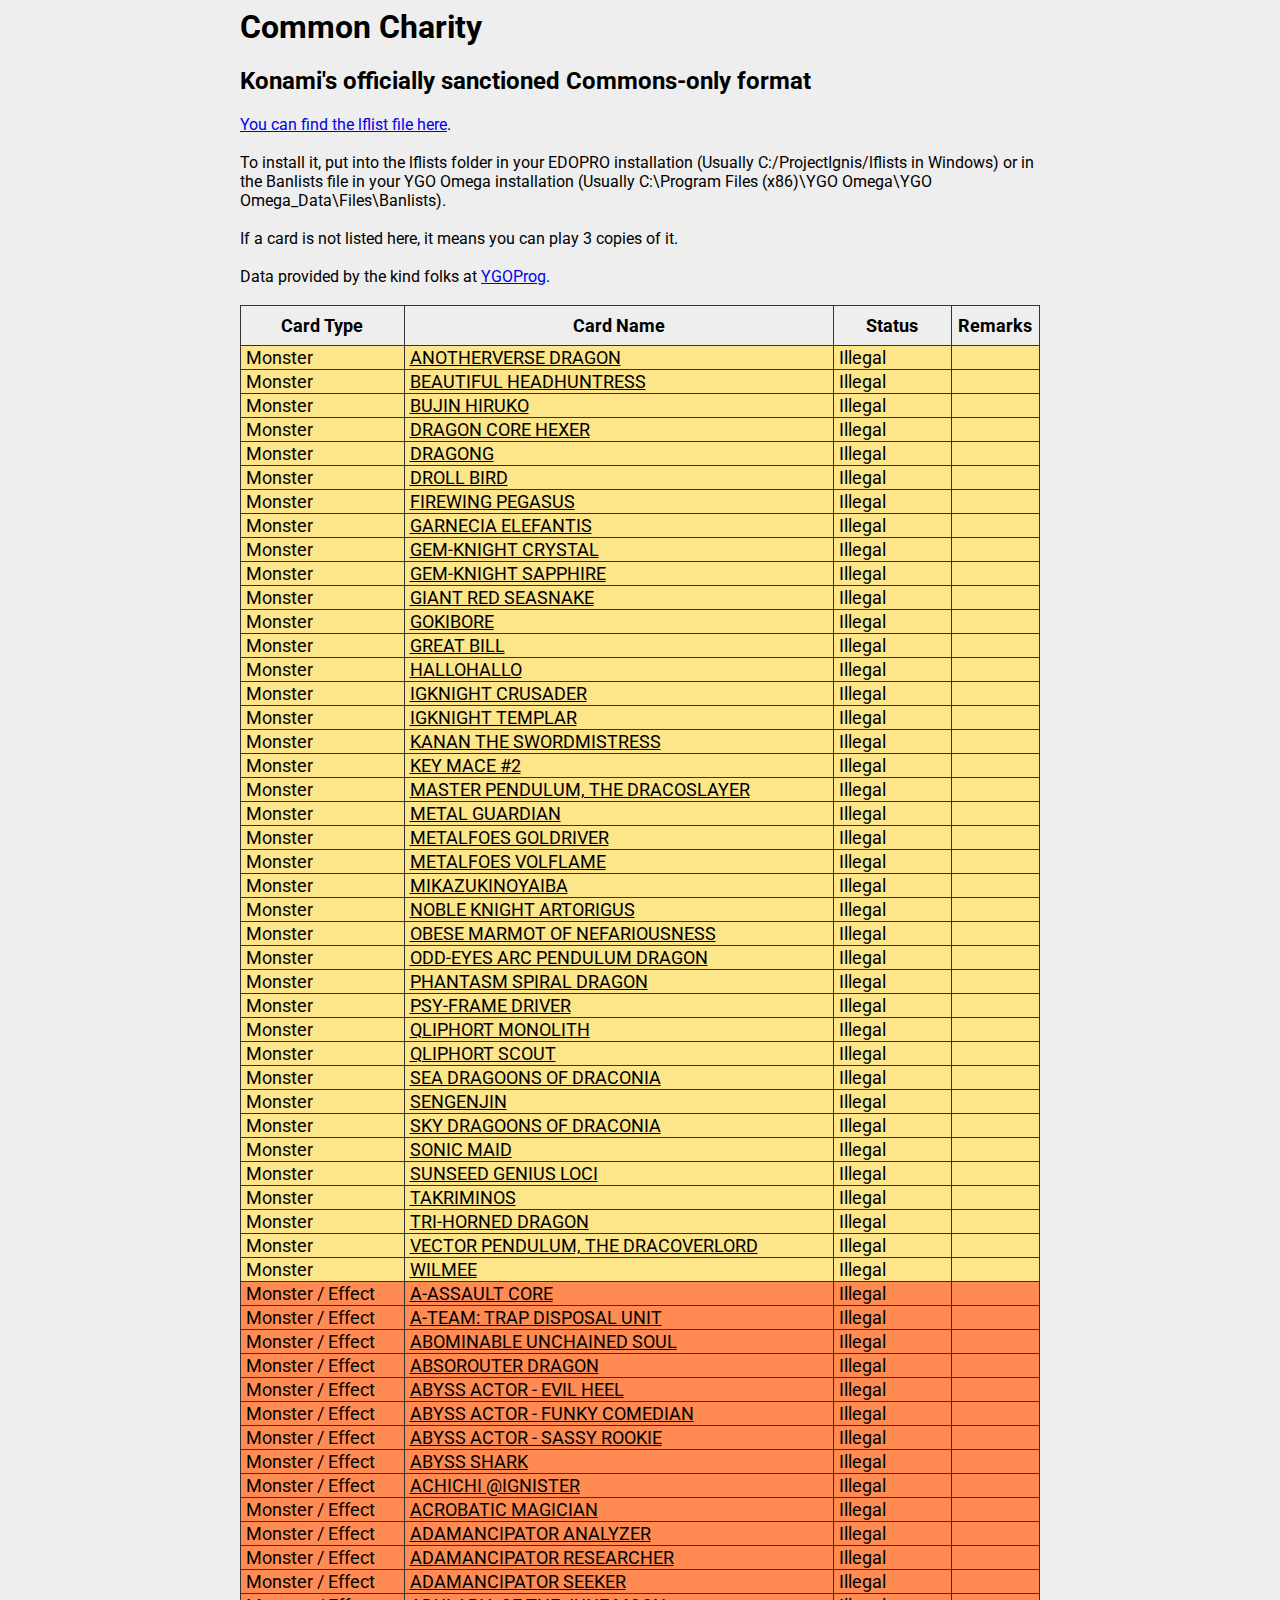
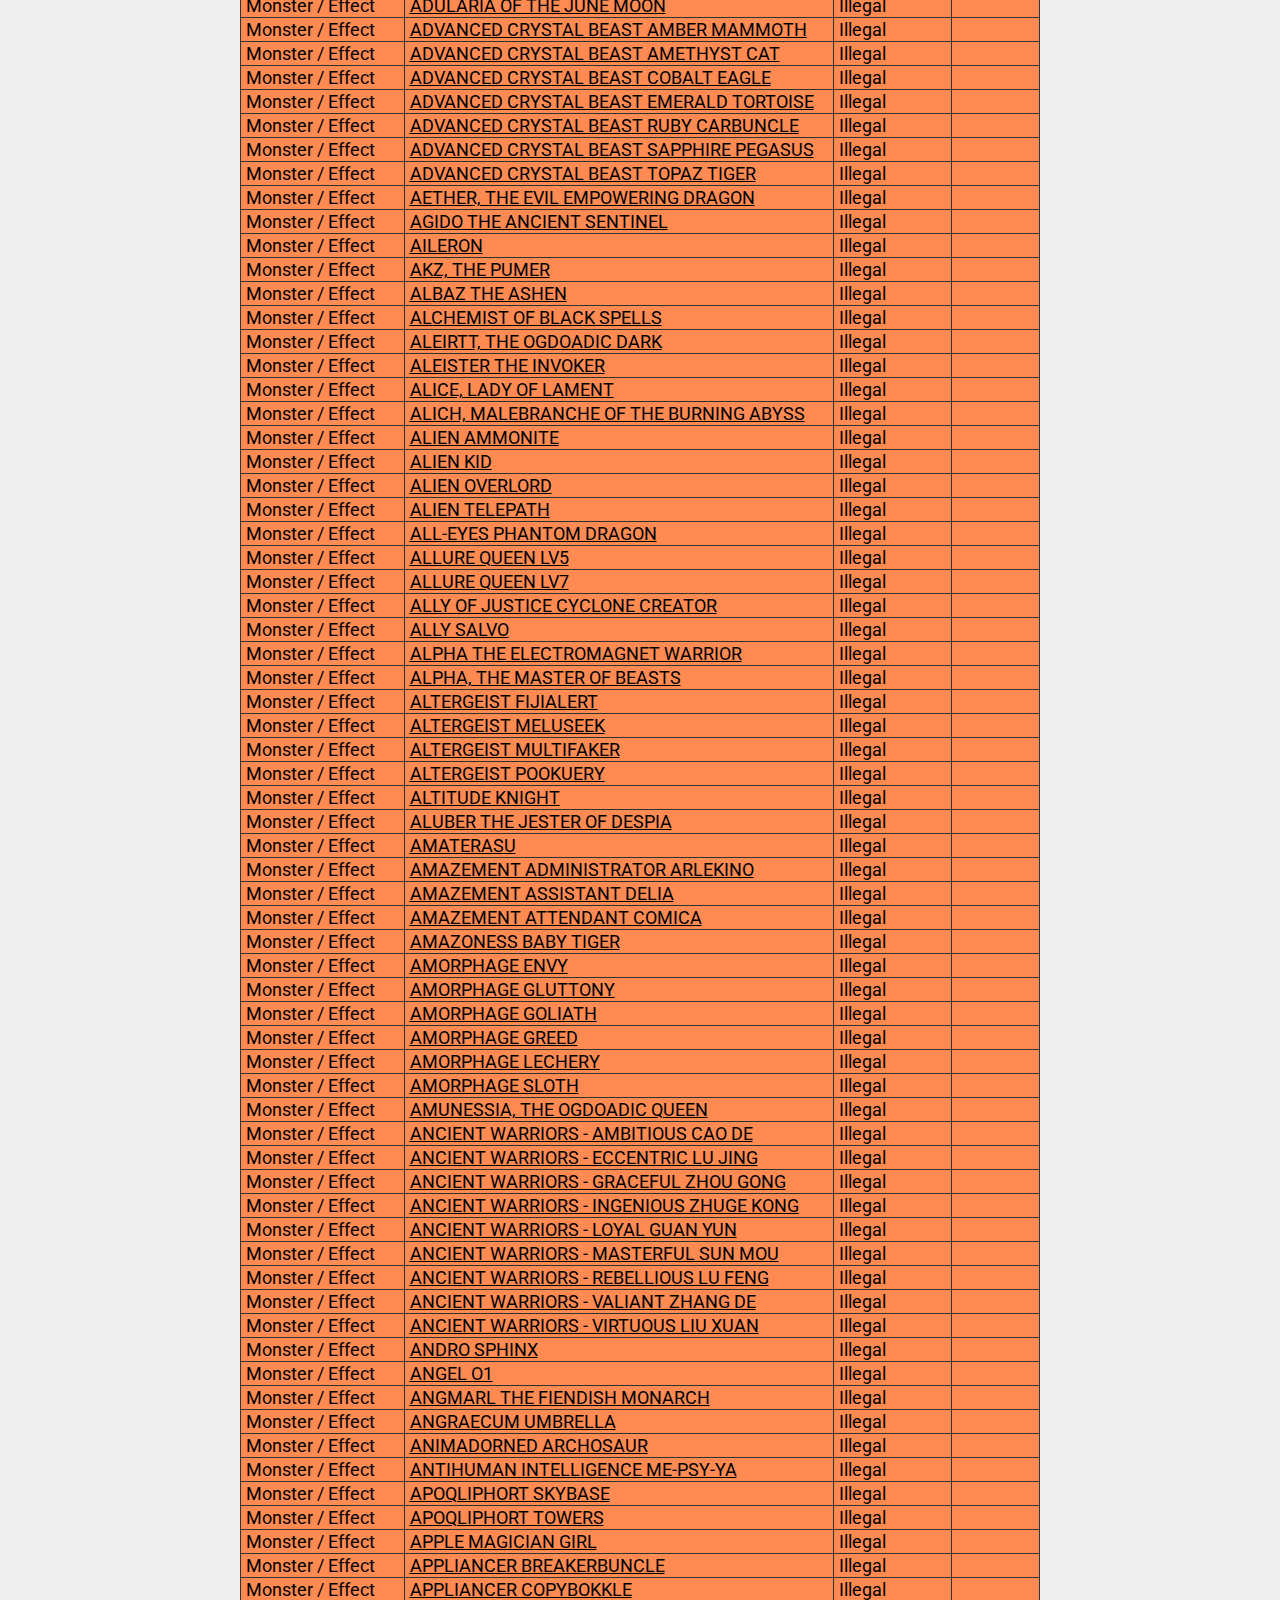
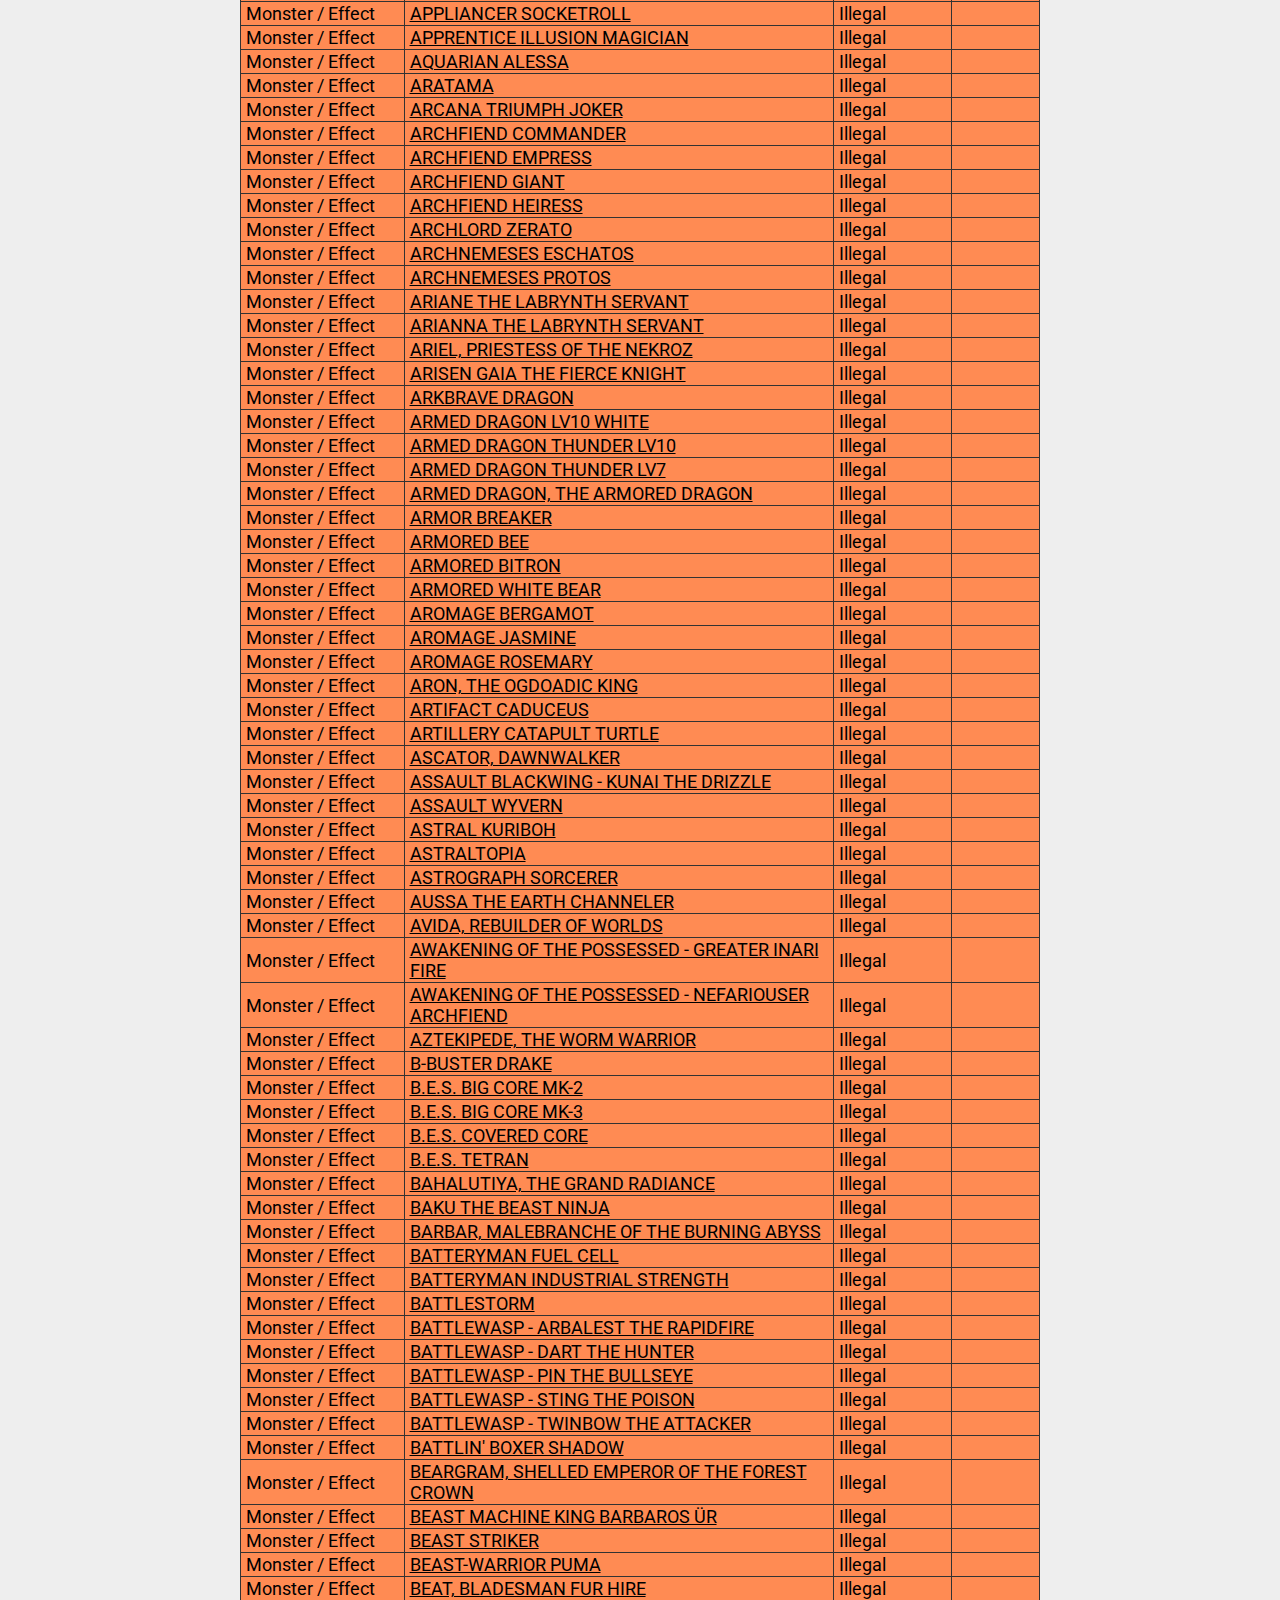
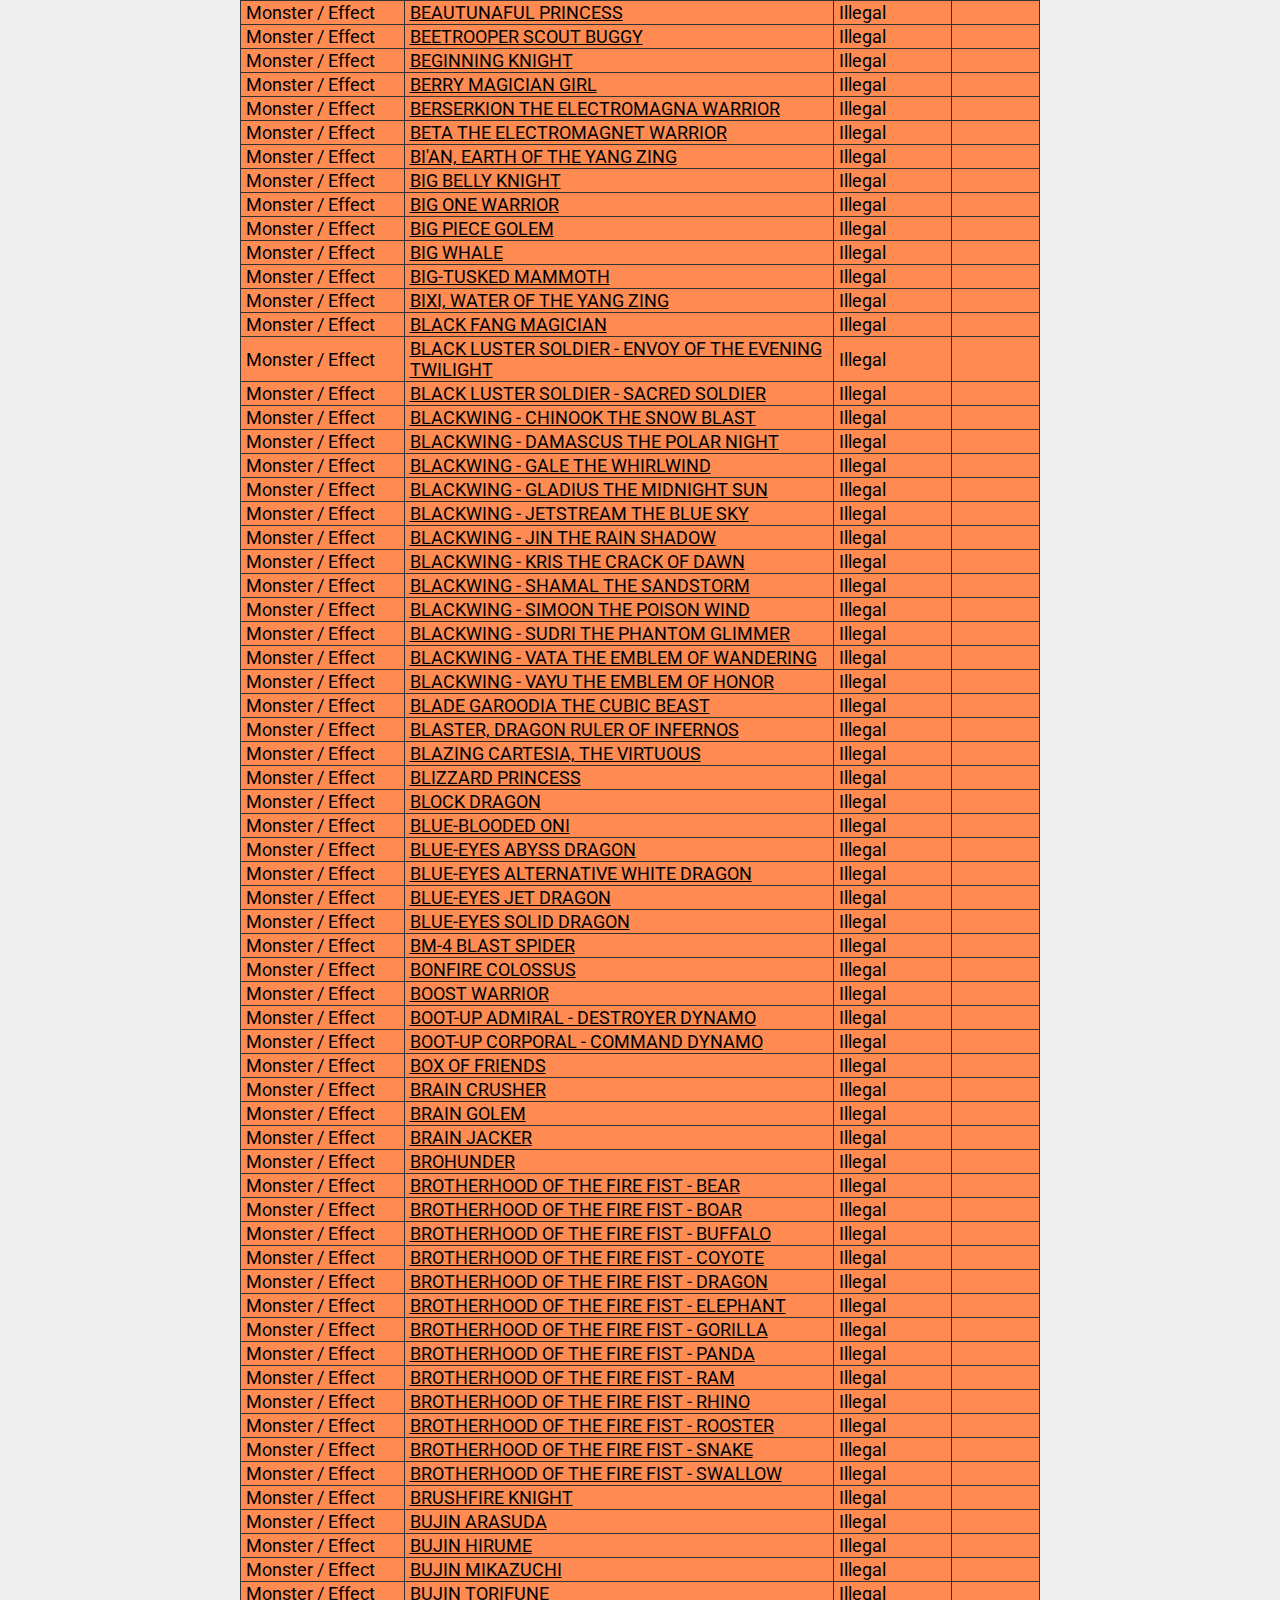
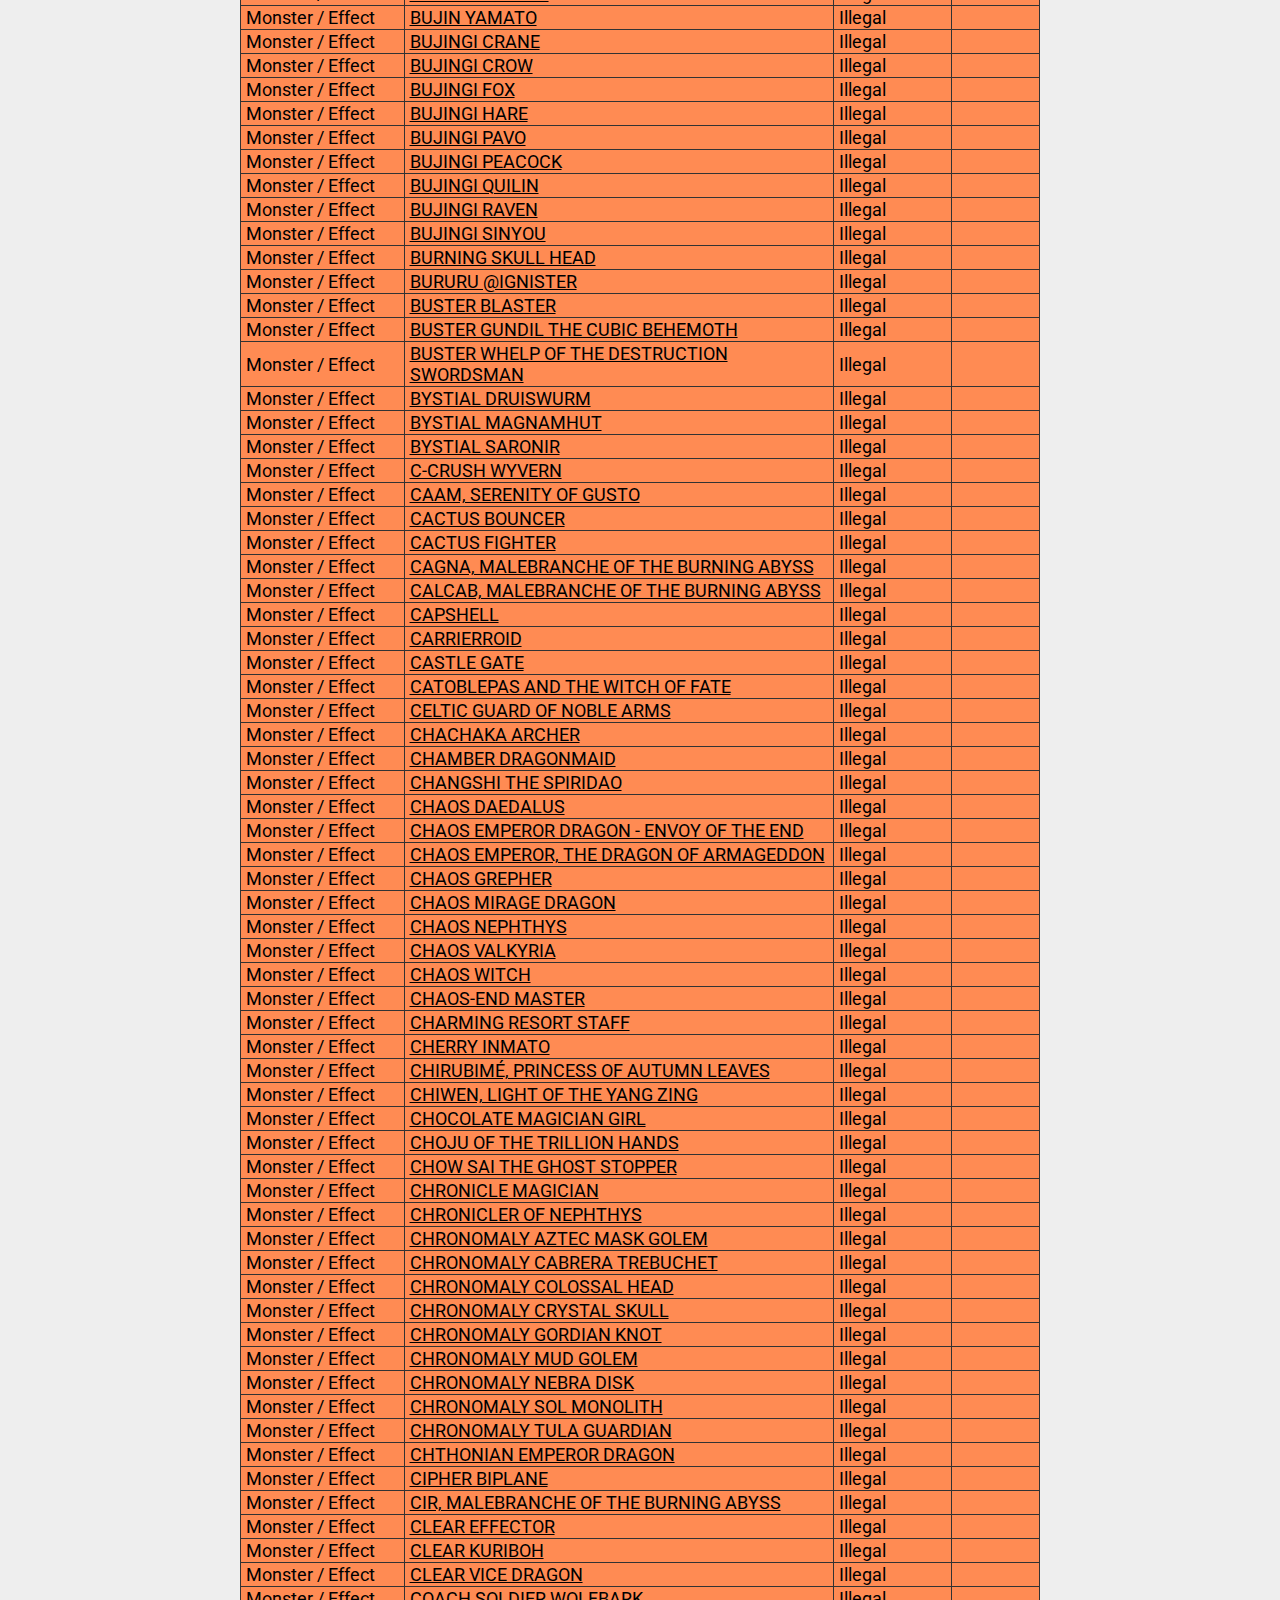
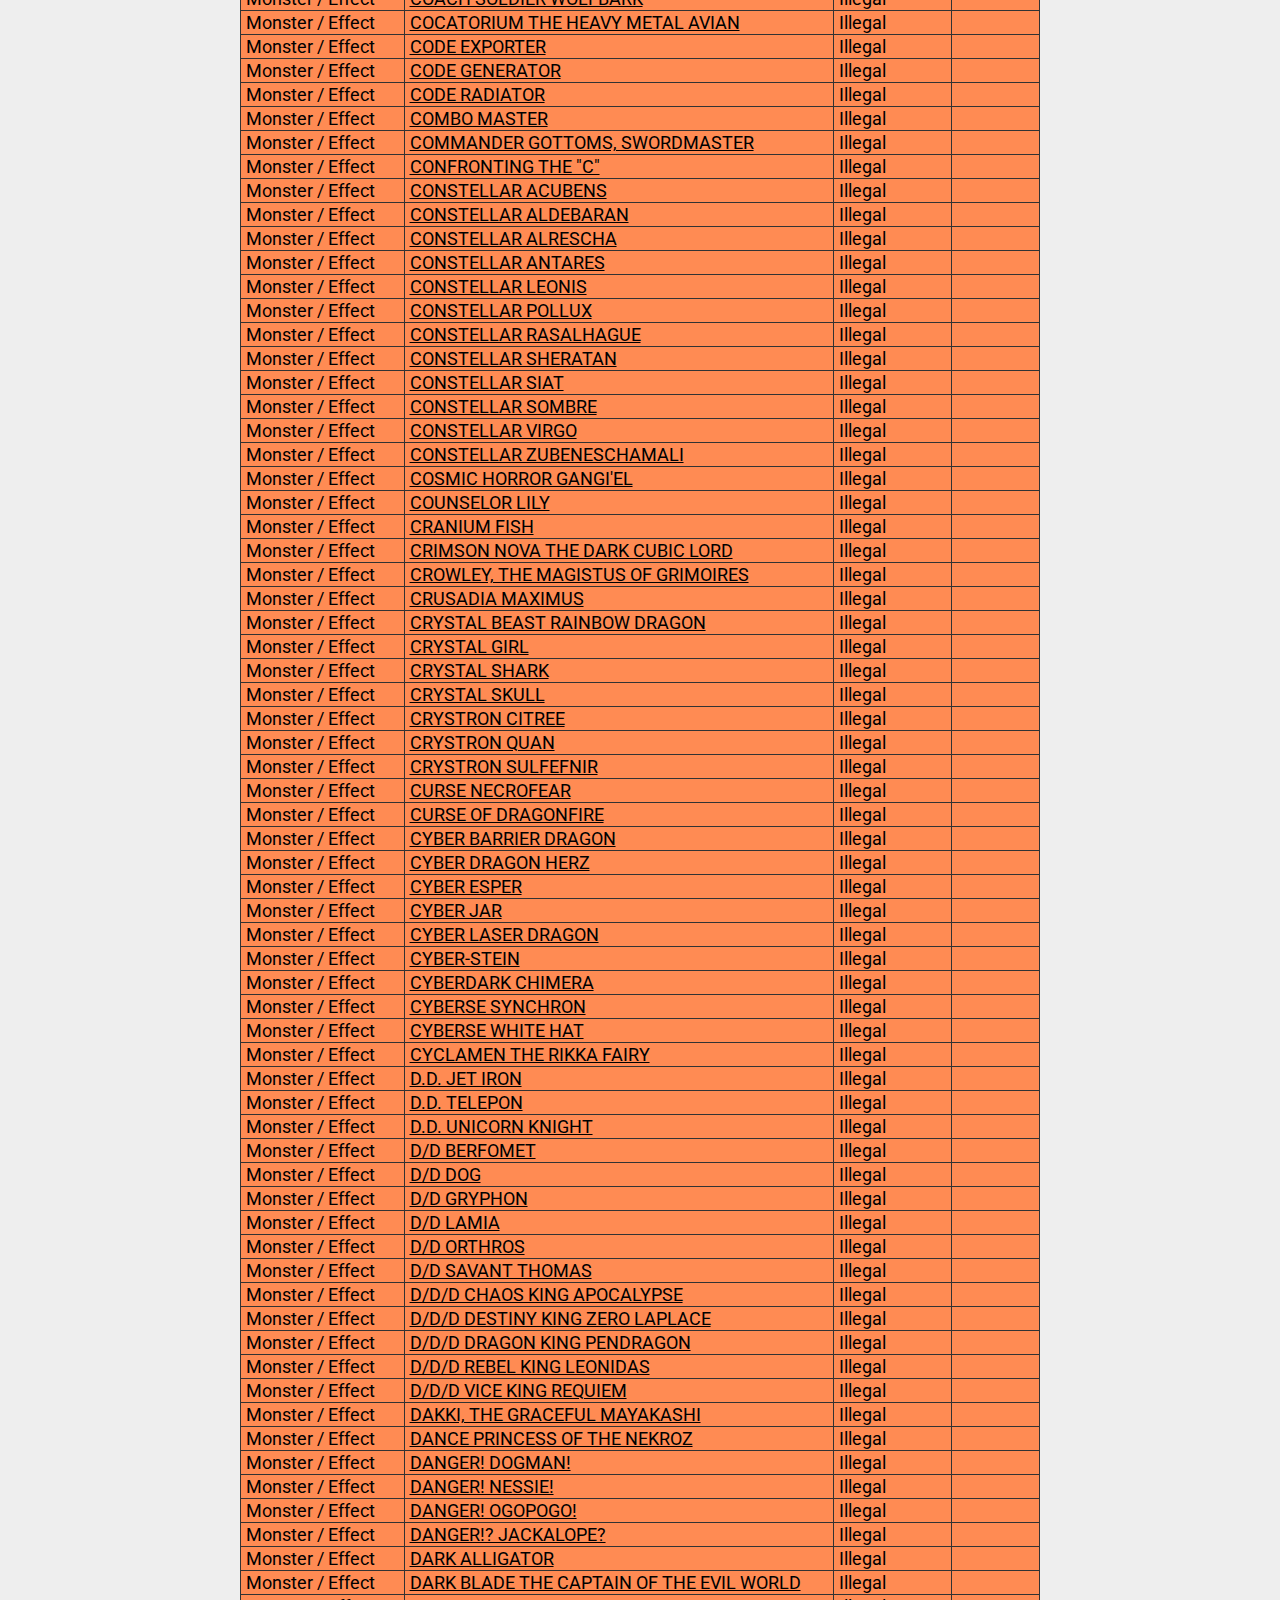
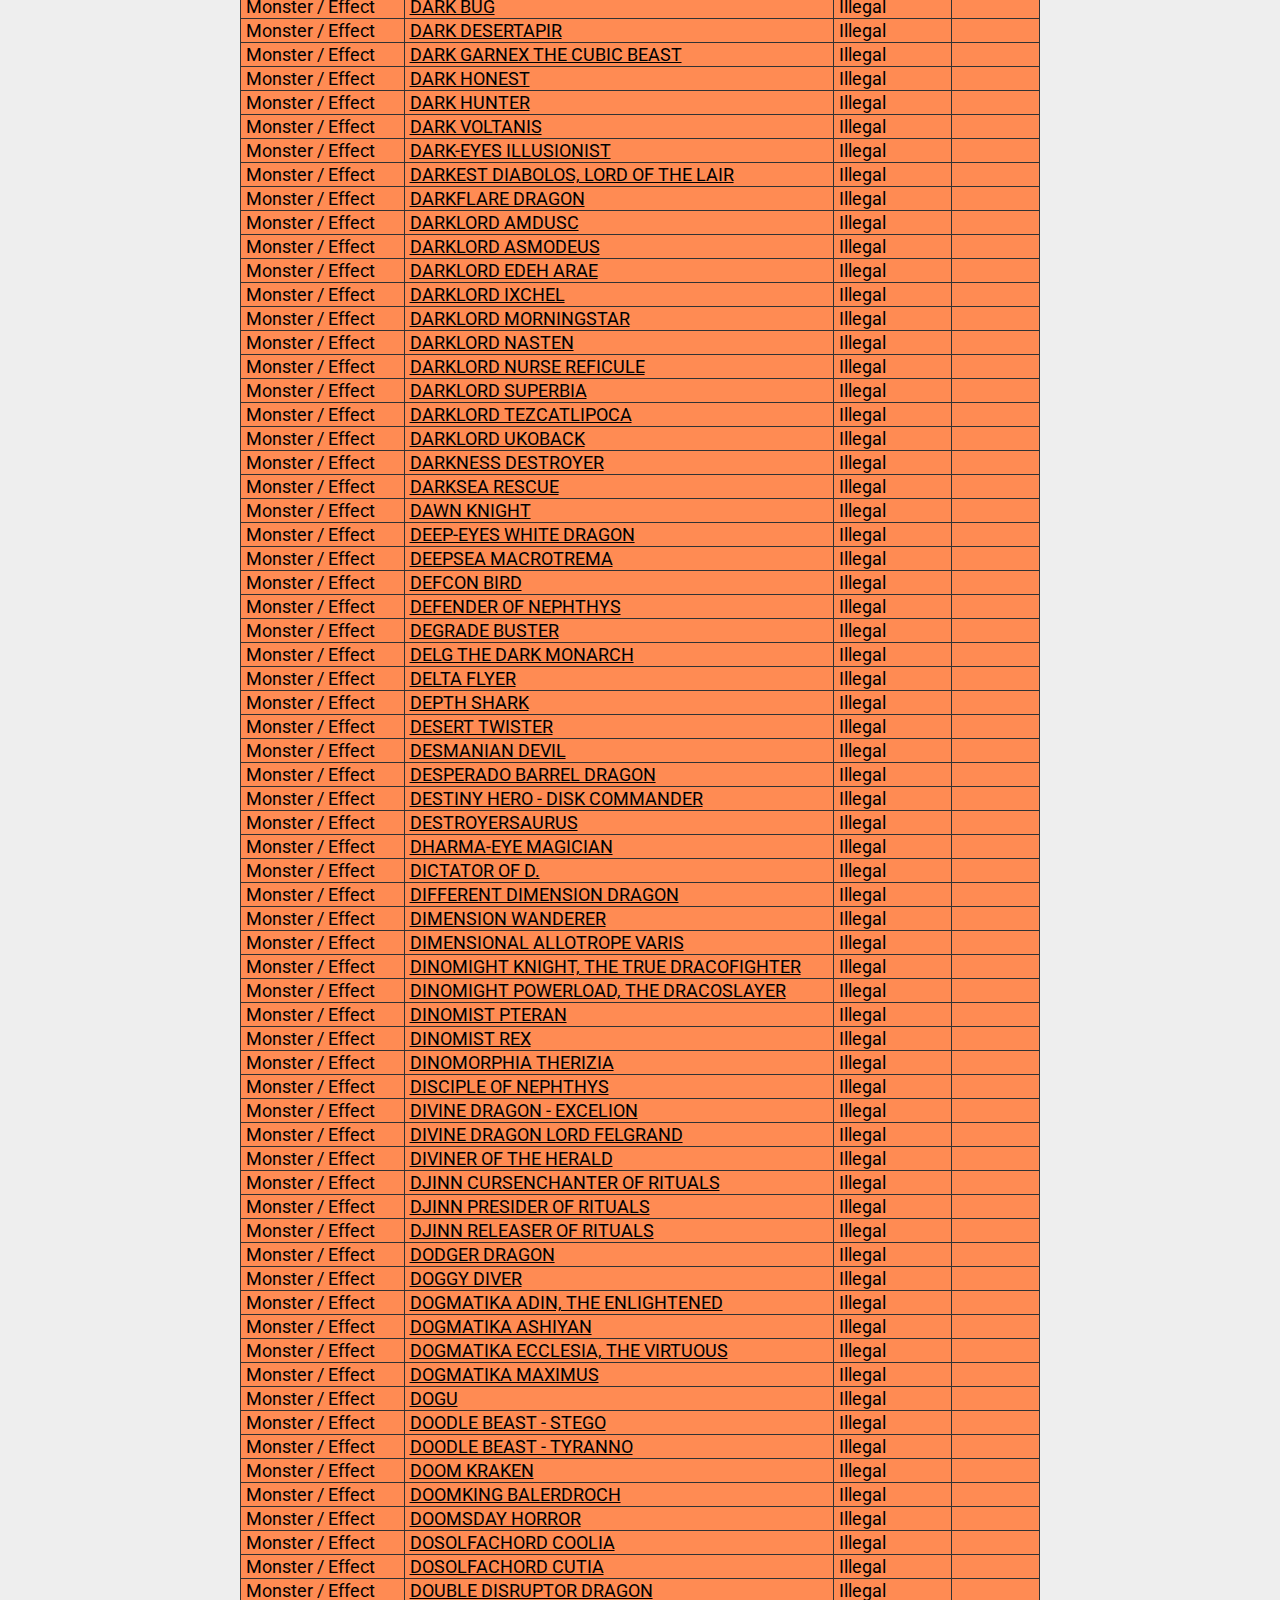
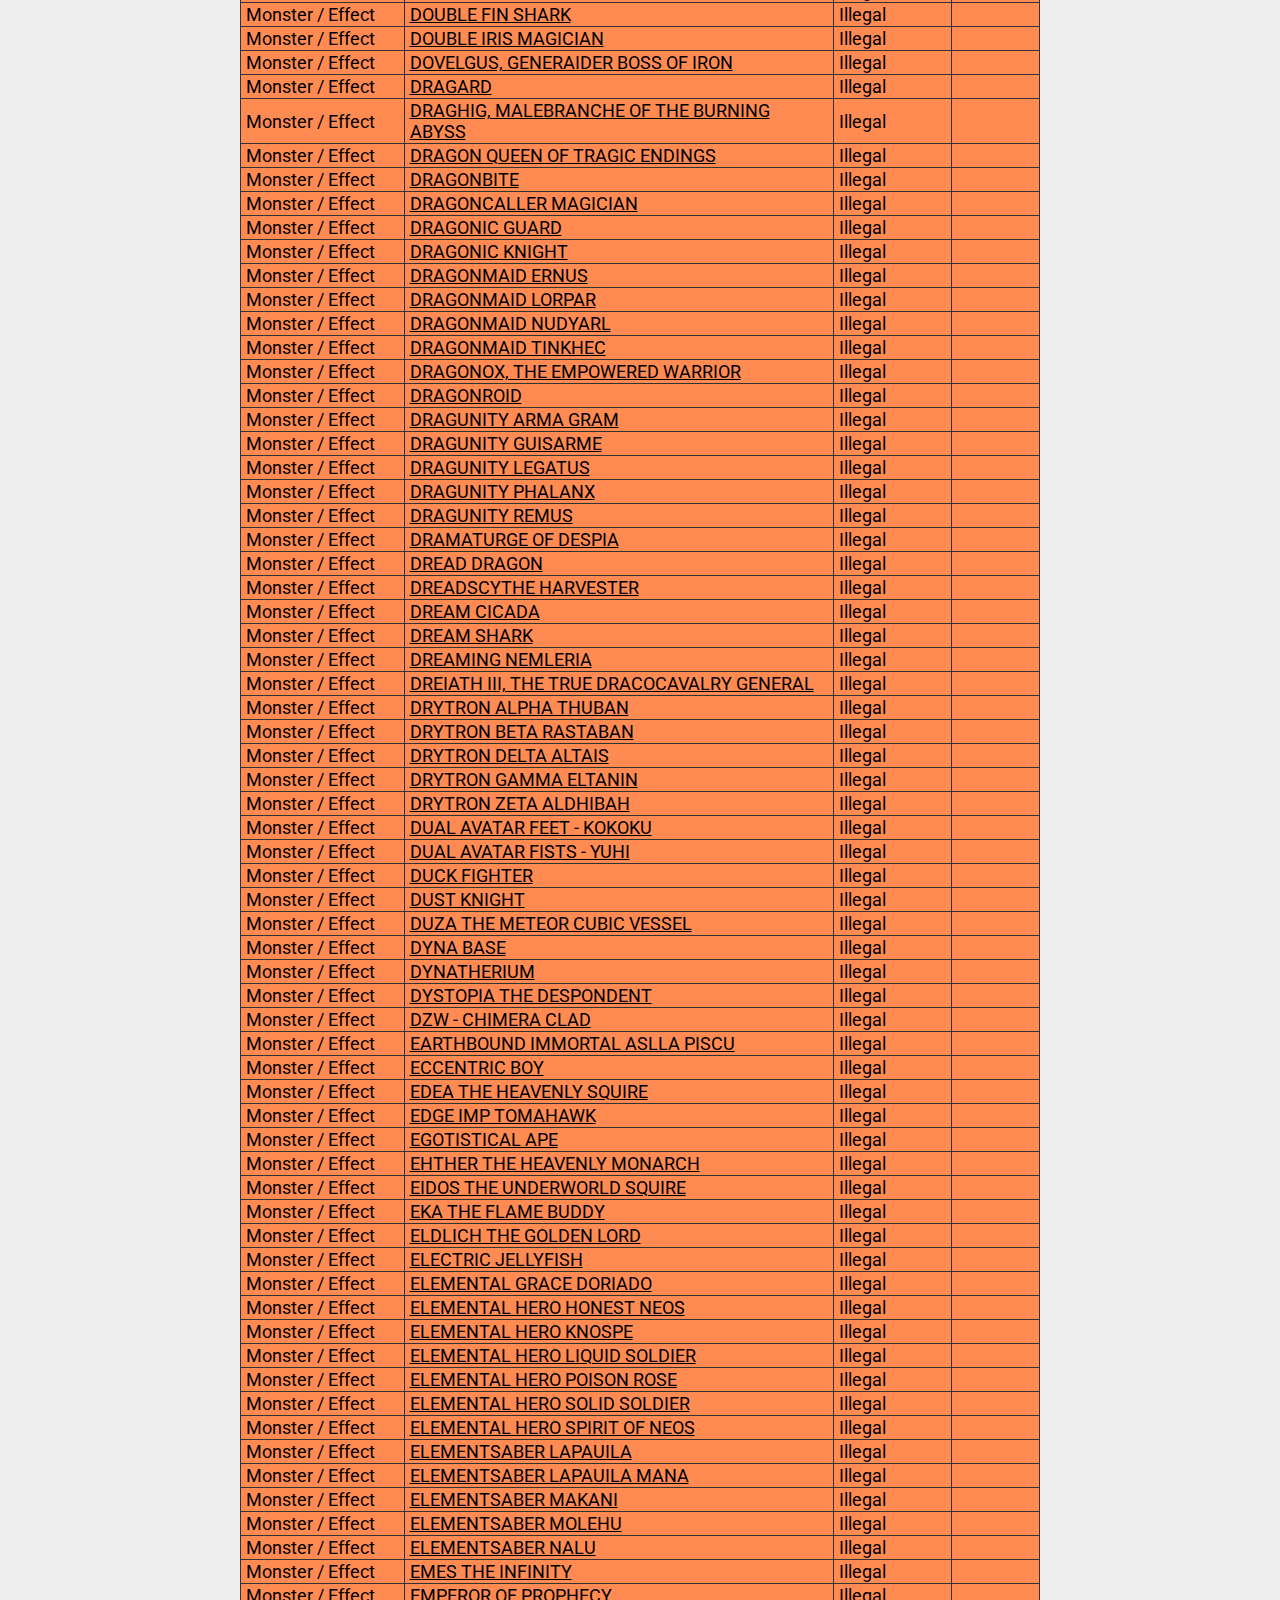
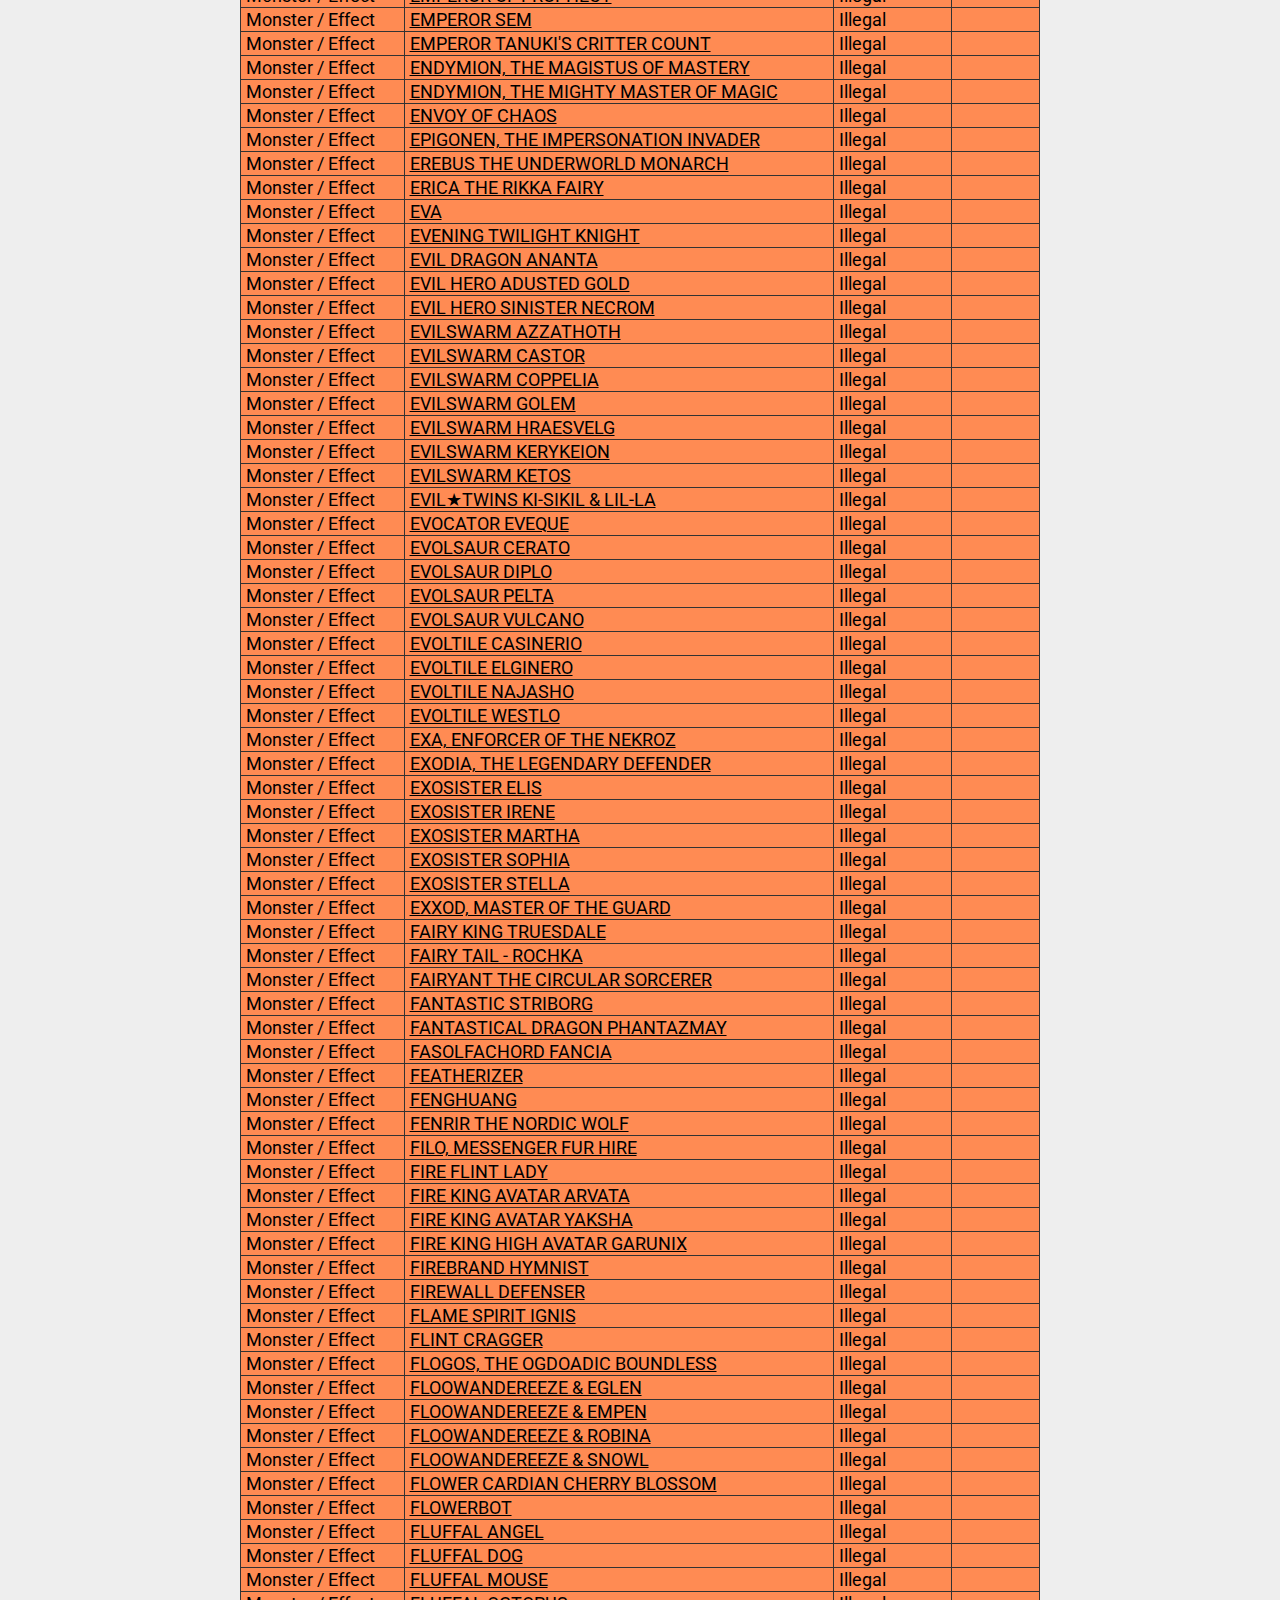
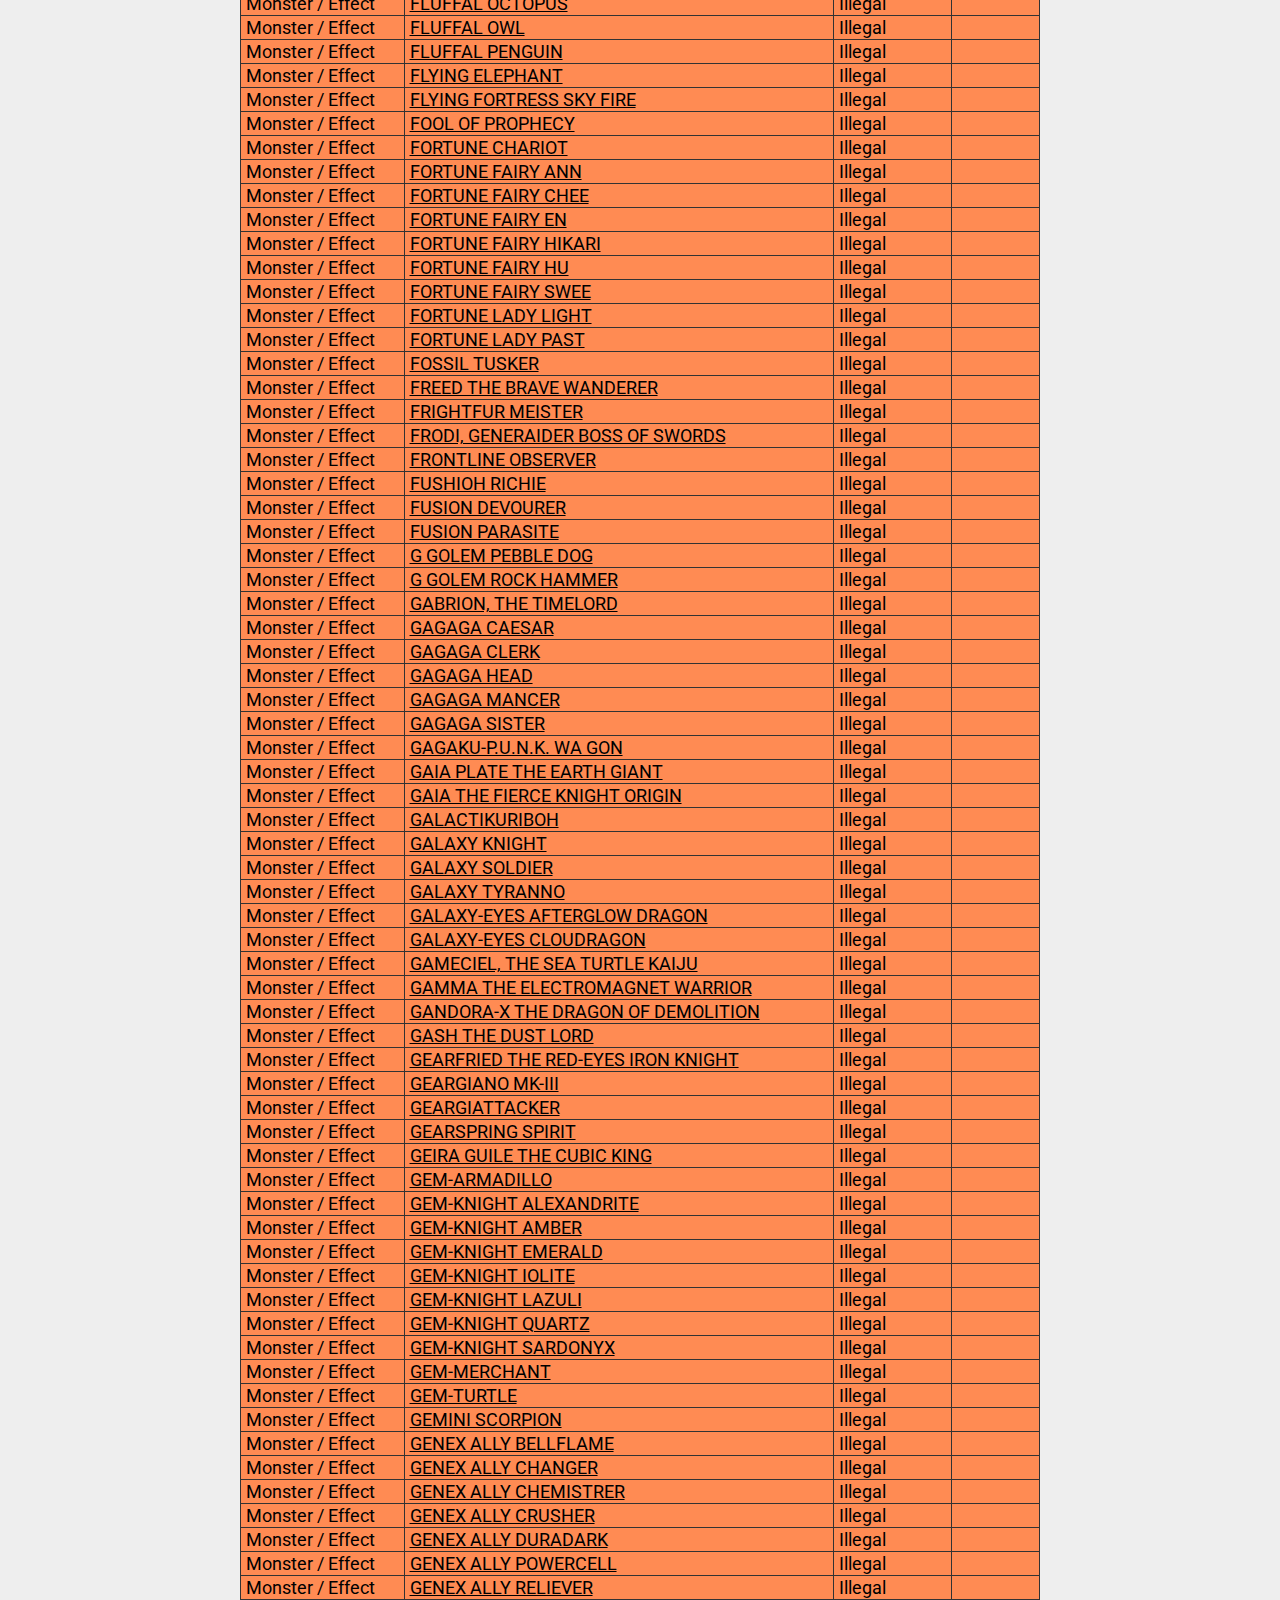
==== commit e25e19b8: "CSS changes" ====
--- a/index.html
+++ b/index.html
@@ -61,6 +61,11 @@
 	<td></td>
 </tr><tr class="cardlist_monster">
     <td>Monster</td>
+    <td><a href="https://yugipedia.com/wiki/38955728">DRAGON CORE HEXER<a></td>
+    <td>Illegal</td>
+	<td></td>
+</tr><tr class="cardlist_monster">
+    <td>Monster</td>
     <td><a href="https://yugipedia.com/wiki/83980492">DRAGONG<a></td>
     <td>Illegal</td>
 	<td></td>
@@ -2302,11 +2307,6 @@
 </tr><tr class="cardlist_effect">
     <td>Monster / Effect</td>
     <td><a href="https://yugipedia.com/wiki/45593826">DRAGHIG, MALEBRANCHE OF THE BURNING ABYSS<a></td>
-    <td>Illegal</td>
-	<td></td>
-</tr><tr class="cardlist_effect">
-    <td>Monster / Effect</td>
-    <td><a href="https://yugipedia.com/wiki/38955728">DRAGON CORE HEXER<a></td>
     <td>Illegal</td>
 	<td></td>
 </tr><tr class="cardlist_effect">
--- a/docs/yugioh.css
+++ b/docs/yugioh.css
@@ -3,63 +3,57 @@
 	padding-left:5px;
 	padding-right:5px;
 	margin-top:50px;
+	font-size: 18px;
 }
 .cardlist a:link{
 	color: #000000;
 }
 .cardlist a:visited{
-	color: grey;
+	color: #cccccc;
 }
 .cardlist_xyz a:link{
 	color: #FFFFFF
 }
+.cardlist_xyz a:visited{
+	color: #bbbbbb
+}
 .cardlist_atitle td { 
 	color: #000000;
-	font-size: 18px;
 	background-color: #eeeeee;
 }
 .cardlist_synchro td  {
 	background-color: #CCCCCC;
-	font-size: 18px;
 	color: #000000;
 }
 .cardlist_xyz td {
 	color: #FFFFFF;
-	font-size: 18px;
 	background-color: #000000;
 }
 .cardlist_effect td {
 	background-color: #FF8B53;
-	font-size: 18px;
 	color: #000000;
 }
 .cardlist_ritual td {
 	background-color: #9DB5CC;
-	font-size: 18px;
 	color: #000000;
 }
 .cardlist_monster td{
 	background-color: #FDE68A;
-	font-size: 18px;
 	color: #000000;
 }
 .cardlist_fusion td{
 	background-color: #a086b7;
-	font-size: 18px;
 	color: #000000;
 }
 .cardlist_spell td{
 	background-color: #1D9E74;
-	font-size: 18px;
 	color: #000000;
 }
 .cardlist_trap td{
 	background-color: #BC5A84;
-	font-size: 18px;
 	color: #000000;
 }
 .cardlist_link td{
 	background-color: #006ead;
-	font-size: 18px;
 	color: #000000;
 }